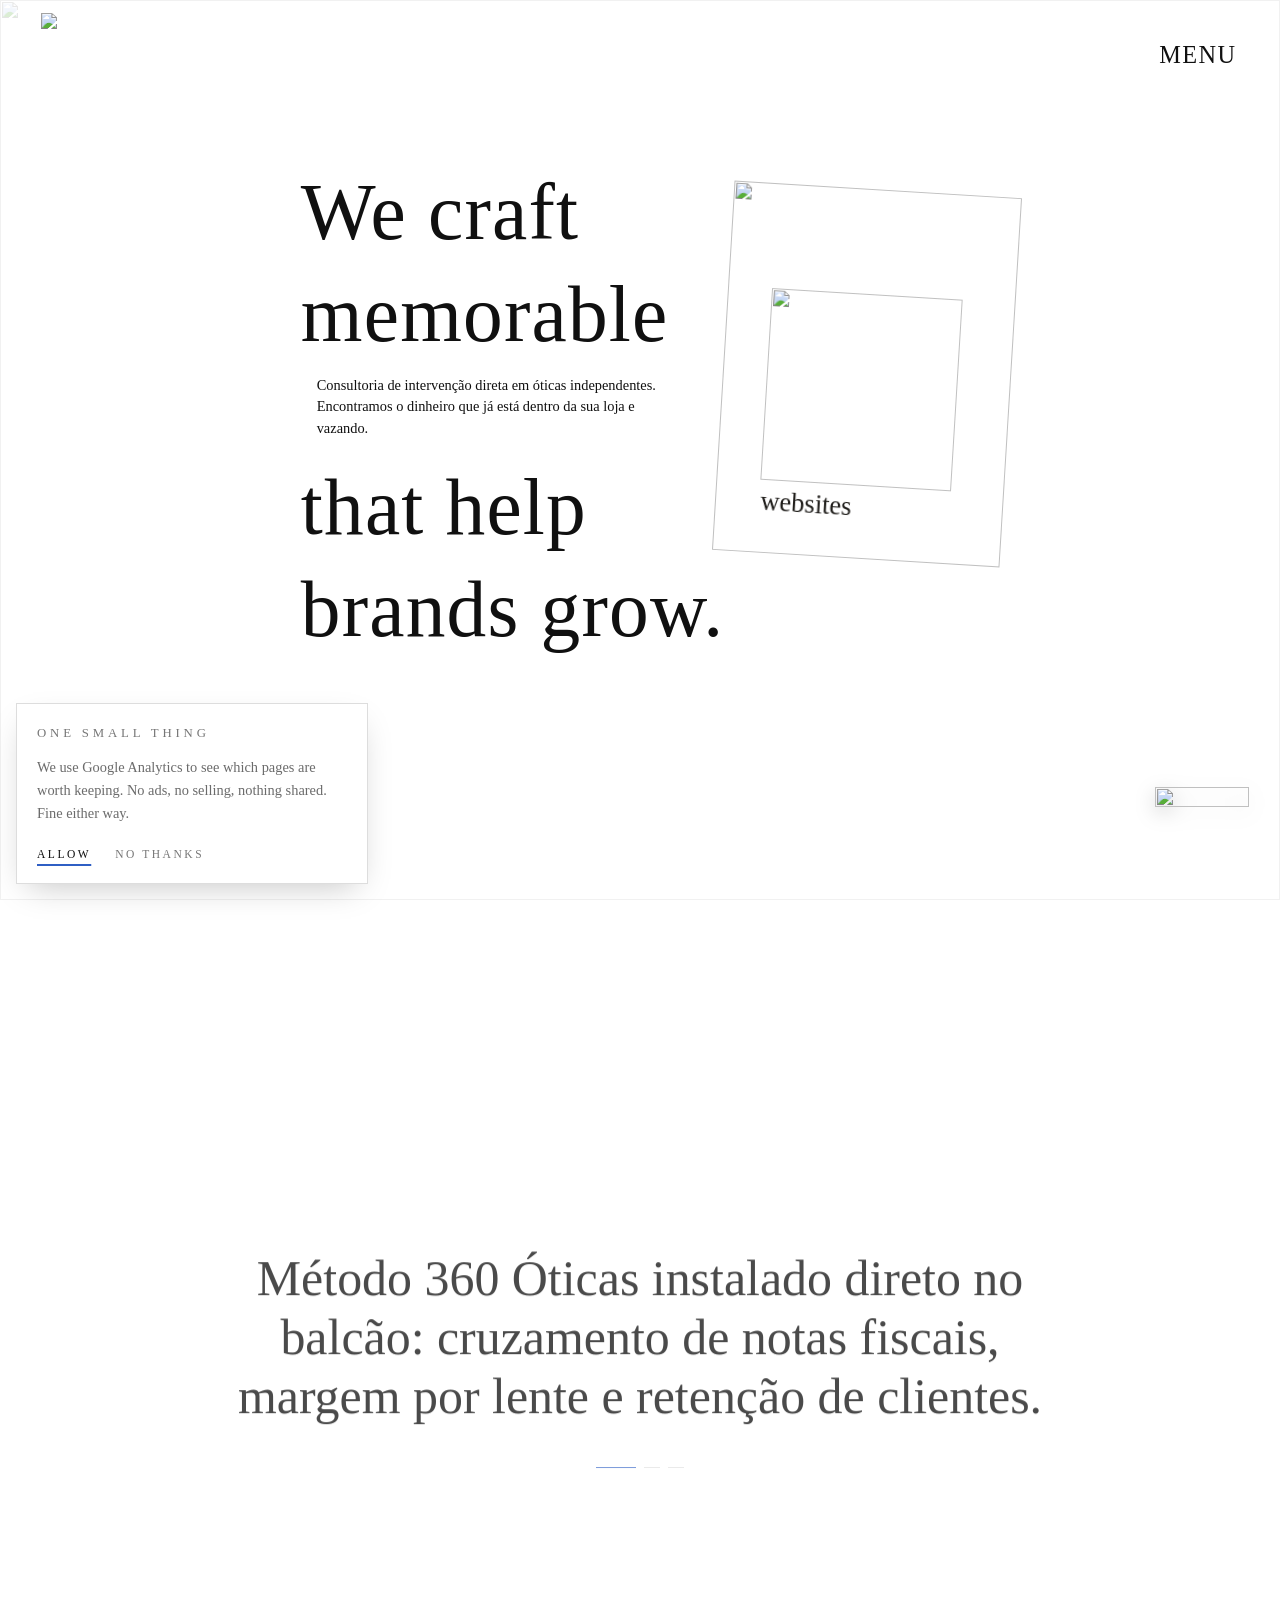
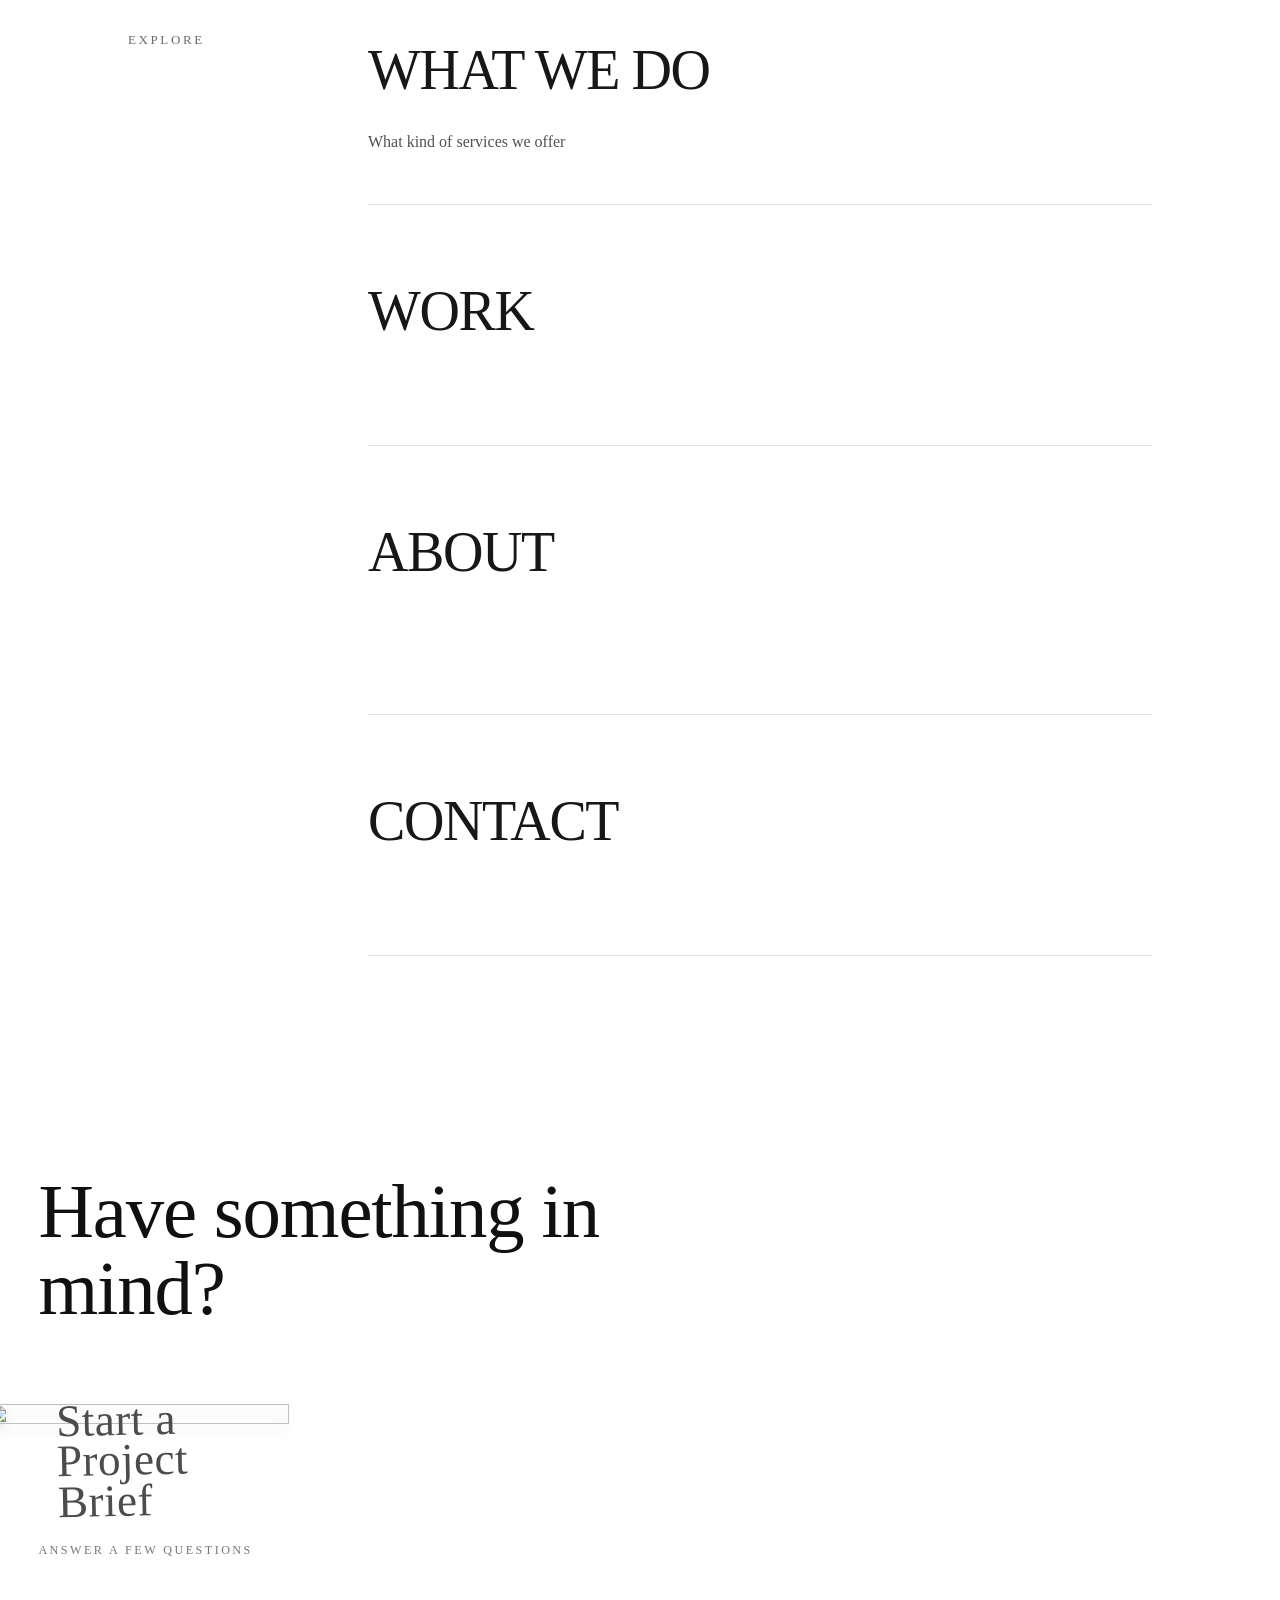
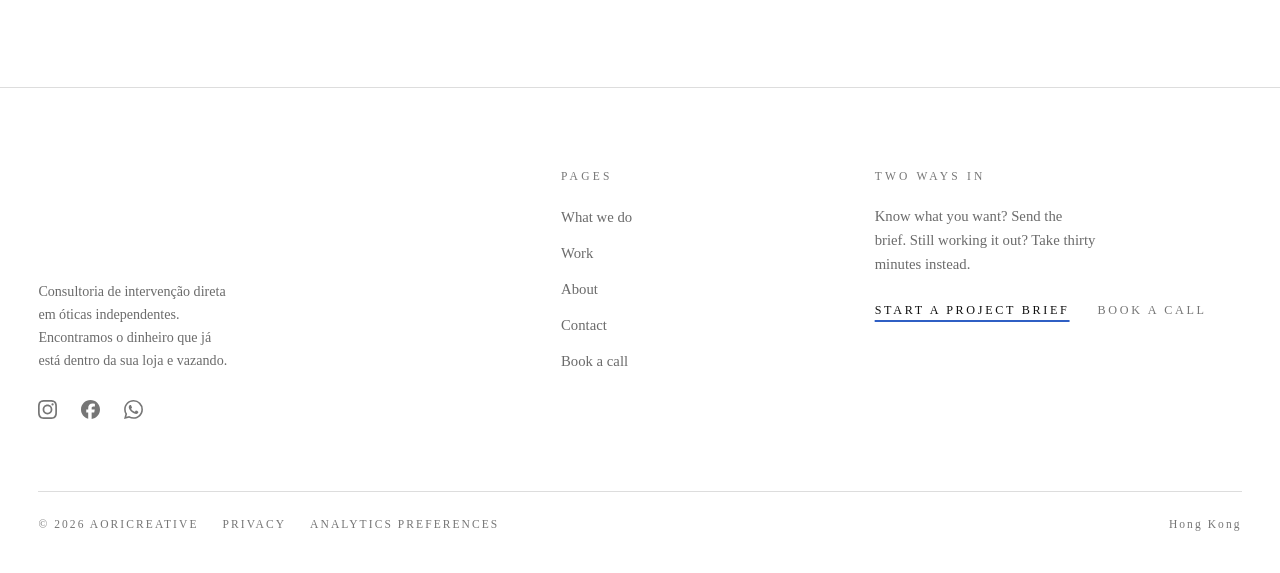
==== index.html @ cbf471bc "feat(front-e): initial commit - landing page e scroll experience aori/elysian" ====
<!DOCTYPE html>

<html class="duducalligraphy_6948d1fc-module__EKyP7q__variable faracohand_d857be9b-module__QysBJa__variable chicle_d29f231a-module__-iPsQG__variable sourceserif_d228679e-module__E4Mvja__variable h-full antialiased lenis leaf-cursor-on light aori-motion-ready" data-consent-open="" lang="en" style="color-scheme: light;"><head><meta charset="utf-8"/><meta content="width=device-width, initial-scale=1" name="viewport"/><link as="font" crossorigin="" href="/_next/static/immutable/media/Chicle_Regular-s.p.2dkng_urtkl77.woff2" rel="preload" type="font/woff2"/><link as="font" crossorigin="" href="/_next/static/immutable/media/DuduCalligraphy-s.p.3hs0-utaz3q2u.woff2" rel="preload" type="font/woff2"/><link as="font" crossorigin="" href="/_next/static/immutable/media/FaracoHand-s.p.1enediboj2baw.woff2" rel="preload" type="font/woff2"/><link as="image" imagesrcset="/_next/image?url=%2Fimages%2Faoricreative.png&amp;w=640&amp;q=75&amp;dpl=dpl_9itUspSN7823jj5ckwwDfrMUM123 1x, /_next/image?url=%2Fimages%2Faoricreative.png&amp;w=1080&amp;q=75&amp;dpl=dpl_9itUspSN7823jj5ckwwDfrMUM123 2x" rel="preload"/><link as="image" imagesizes="100vw" imagesrcset="/_next/image?url=%2Fimages%2Fnotebook%2Fhero-bg-v4.webp&amp;w=640&amp;q=78&amp;dpl=dpl_9itUspSN7823jj5ckwwDfrMUM123 640w, /_next/image?url=%2Fimages%2Fnotebook%2Fhero-bg-v4.webp&amp;w=750&amp;q=78&amp;dpl=dpl_9itUspSN7823jj5ckwwDfrMUM123 750w, /_next/image?url=%2Fimages%2Fnotebook%2Fhero-bg-v4.webp&amp;w=828&amp;q=78&amp;dpl=dpl_9itUspSN7823jj5ckwwDfrMUM123 828w, /_next/image?url=%2Fimages%2Fnotebook%2Fhero-bg-v4.webp&amp;w=1080&amp;q=78&amp;dpl=dpl_9itUspSN7823jj5ckwwDfrMUM123 1080w, /_next/image?url=%2Fimages%2Fnotebook%2Fhero-bg-v4.webp&amp;w=1200&amp;q=78&amp;dpl=dpl_9itUspSN7823jj5ckwwDfrMUM123 1200w, /_next/image?url=%2Fimages%2Fnotebook%2Fhero-bg-v4.webp&amp;w=1920&amp;q=78&amp;dpl=dpl_9itUspSN7823jj5ckwwDfrMUM123 1920w, /_next/image?url=%2Fimages%2Fnotebook%2Fhero-bg-v4.webp&amp;w=2048&amp;q=78&amp;dpl=dpl_9itUspSN7823jj5ckwwDfrMUM123 2048w, /_next/image?url=%2Fimages%2Fnotebook%2Fhero-bg-v4.webp&amp;w=3840&amp;q=78&amp;dpl=dpl_9itUspSN7823jj5ckwwDfrMUM123 3840w" rel="preload"/><link as="image" href="/images/new/cursor.png" rel="preload"/><link data-precedence="next" href="/_next/static/immutable/chunks/05b2e8tllfgw6.css" rel="stylesheet"/><link data-precedence="next" href="/_next/static/immutable/chunks/2zlpkz7lx5tcy.css" rel="stylesheet"/><link as="script" fetchpriority="low" href="/_next/static/immutable/chunks/33yzm9fo66dp0.js" rel="preload"/><script async="" src="/_next/static/immutable/chunks/2r1z_mnlz-_dq.js"></script><script async="" src="/_next/static/immutable/chunks/17_9cbf7mzlfl.js"></script><script async="" src="/_next/static/immutable/chunks/turbopack-0m87i5ccgyguv.js"></script><script async="" crossorigin="" src="/_next/static/immutable/chunks/17bd01yc9-9p1.js"></script><script async="" crossorigin="" src="/_next/static/immutable/chunks/0kjy8ekpigggf.js"></script><script async="" crossorigin="" src="/_next/static/immutable/chunks/0uxjawub8tp5r.js"></script><script async="" crossorigin="" src="/_next/static/immutable/chunks/18fhu37adoweg.js"></script><script async="" crossorigin="" src="/_next/static/immutable/chunks/2bmpj7-7kud6j.js"></script><script async="" crossorigin="" src="/_next/static/immutable/chunks/1u8wwqr84h5-k.js"></script><script async="" crossorigin="" src="/_next/static/immutable/chunks/3ww2rn4j8n41q.js"></script><script async="" crossorigin="" src="/_next/static/immutable/chunks/2ud_14b8b71fx.js"></script><script async="" crossorigin="" src="/_next/static/immutable/chunks/38sy59txlxy26.js"></script><script async="" crossorigin="" src="/_next/static/immutable/chunks/1inwcvlz6etc4.js"></script><script async="" crossorigin="" src="/_next/static/immutable/chunks/42fxb3c888dzv.js"></script><script async="" crossorigin="" src="/_next/static/immutable/chunks/0p2sk7aogbj_7.js"></script><meta content="#ffffff" media="(prefers-color-scheme: light)" name="theme-color"/><meta content="#0b0b0b" media="(prefers-color-scheme: dark)" name="theme-color"/><title>Consultoria de intervenção direta em óticas independentes. Encontramos o dinheiro que já está dentro da sua loja e vazando.</title><meta content="A creative studio in Hong Kong for strategy, design and code, staying on after launch. Websites, apps, AI automation and internal tools, built to last." name="description"/><meta content="aoricreative" name="application-name"/><link href="/site.webmanifest" rel="manifest"/><link href="https://aoricreative.com" rel="canonical"/><link href="https://aoricreative.com" hreflang="en" rel="alternate"/><link href="https://aoricreative.com" hreflang="x-default" rel="alternate"/><meta content="Aori Creative | Websites, apps and the software in between" property="og:title"/><meta content="A creative studio in Hong Kong for strategy, design and code, staying on after launch. Websites, apps, AI automation and internal tools, built to last." property="og:description"/><meta content="https://aoricreative.com" property="og:url"/><meta content="Aori Creative" property="og:site_name"/><meta content="en_HK" property="og:locale"/><meta content="https://aoricreative.com/og" property="og:image"/><meta content="1200" property="og:image:width"/><meta content="630" property="og:image:height"/><meta content="Aori Creative — websites, apps and the software in between" property="og:image:alt"/><meta content="website" property="og:type"/><meta content="summary_large_image" name="twitter:card"/><meta content="Aori Creative | Websites, apps and the software in between" name="twitter:title"/><meta content="A creative studio in Hong Kong for strategy, design and code, staying on after launch. Websites, apps, AI automation and internal tools, built to last." name="twitter:description"/><meta content="https://aoricreative.com/og" name="twitter:image"/><meta content="Aori Creative — websites, apps and the software in between" name="twitter:image:alt"/><meta content="1200" name="twitter:image:width"/><meta content="630" name="twitter:image:height"/><link href="/favicon.ico?favicon.370sm2lpct2jz.ico" rel="icon" sizes="48x48" type="image/x-icon"/><link href="/apple-icon.png?apple-icon.2jez2oaaqy8u-.png" rel="apple-touch-icon" sizes="180x180" type="image/png"/><meta content="" name="next-size-adjust"/><script nomodule="" src="/_next/static/immutable/chunks/0c0hxoamwjsbw.js"></script><script data-disable-auto-track="1" data-event-endpoint="/6e861668f6b13564/event" data-sdkn="@vercel/analytics/next" data-sdkv="2.0.1" data-session-endpoint="/6e861668f6b13564/session" data-view-endpoint="/6e861668f6b13564/view" defer="" src="/6e861668f6b13564/script.js"></script><script src="/_next/static/immutable/chunks/07--cukgorod3.js"></script><script src="/_next/static/immutable/chunks/3o53pv2l8r1s9.js"></script><script src="/_next/static/immutable/chunks/1ksmc7505h04p.js"></script><script src="/_next/static/immutable/chunks/0p89gjusyxbgv.js"></script><script src="/_next/static/immutable/chunks/31vut9vpoh5mi.js"></script><script src="/_next/static/immutable/chunks/2vh66ot4modlz.js"></script><style>@layer properties {
  @supports (((-webkit-hyphens:none)) and (not (margin-trim:inline))) or ((-moz-orient:inline) and (not (color:rgb(from red r g b)))) {
  *, ::before, ::after, ::backdrop { --tw-translate-x: 0; --tw-translate-y: 0; --tw-translate-z: 0; --tw-scale-x: 1; --tw-scale-y: 1; --tw-scale-z: 1; --tw-rotate-x: initial; --tw-rotate-y: initial; --tw-rotate-z: initial; --tw-skew-x: initial; --tw-skew-y: initial; --tw-space-y-reverse: 0; --tw-border-style: solid; --tw-leading: initial; --tw-font-weight: initial; --tw-tracking: initial; --tw-ordinal: initial; --tw-slashed-zero: initial; --tw-numeric-figure: initial; --tw-numeric-spacing: initial; --tw-numeric-fraction: initial; --tw-shadow: 0 0 #0000; --tw-shadow-color: initial; --tw-shadow-alpha: 100%; --tw-inset-shadow: 0 0 #0000; --tw-inset-shadow-color: initial; --tw-inset-shadow-alpha: 100%; --tw-ring-color: initial; --tw-ring-shadow: 0 0 #0000; --tw-inset-ring-color: initial; --tw-inset-ring-shadow: 0 0 #0000; --tw-ring-inset: initial; --tw-ring-offset-width: 0px; --tw-ring-offset-color: #fff; --tw-ring-offset-shadow: 0 0 #0000; --tw-outline-style: solid; --tw-blur: initial; --tw-brightness: initial; --tw-contrast: initial; --tw-grayscale: initial; --tw-hue-rotate: initial; --tw-invert: initial; --tw-opacity: initial; --tw-saturate: initial; --tw-sepia: initial; --tw-drop-shadow: initial; --tw-drop-shadow-color: initial; --tw-drop-shadow-alpha: 100%; --tw-drop-shadow-size: initial; --tw-backdrop-blur: initial; --tw-backdrop-brightness: initial; --tw-backdrop-contrast: initial; --tw-backdrop-grayscale: initial; --tw-backdrop-hue-rotate: initial; --tw-backdrop-invert: initial; --tw-backdrop-opacity: initial; --tw-backdrop-saturate: initial; --tw-backdrop-sepia: initial; --tw-duration: initial; --tw-ease: initial; }
}
}
@layer theme {
  :root, :host { --font-sans: -apple-system, BlinkMacSystemFont, "Segoe UI", Roboto, "Helvetica Neue", "Noto Sans", Arial, sans-serif, "Apple Color Emoji", "Segoe UI Emoji", "Segoe UI Symbol", "Noto Color Emoji"; --font-mono: ui-monospace, SFMono-Regular, Menlo, Monaco, Consolas, "Liberation Mono", "Courier New", monospace; --color-neutral-100: #f5f5f5; --color-neutral-200: #e5e5e5; --color-neutral-300: #d4d4d4; --color-neutral-400: #a1a1a1; --color-neutral-500: #737373; --color-neutral-600: #525252; --color-neutral-900: #171717; --color-black: #000; --color-white: #fff; --spacing: .25rem; --container-md: 28rem; --container-xl: 36rem; --container-6xl: 72rem; --text-xs: .8125rem; --text-xs--line-height: 1.5rem; --text-sm: .875rem; --text-sm--line-height: 1.5rem; --text-base: 1rem; --text-base--line-height: 1.75rem; --text-lg: 1.125rem; --text-lg--line-height: 1.75rem; --text-xl: 1.25rem; --text-xl--line-height: 2rem; --text-3xl: 1.875rem; --text-3xl--line-height: 2.25rem; --text-4xl: 2rem; --text-4xl--line-height: 2.5rem; --text-6xl: 3.75rem; --text-6xl--line-height: 1; --text-8xl: 6rem; --text-8xl--line-height: 1; --font-weight-light: 300; --font-weight-medium: 500; --font-weight-bold: 700; --tracking-tight: -.025em; --tracking-wide: .025em; --tracking-wider: .05em; --tracking-widest: .1em; --leading-tight: 1.25; --leading-snug: 1.375; --leading-relaxed: 1.625; --radius-md: .375rem; --radius-lg: .5rem; --ease-in: cubic-bezier(.4, 0, 1, 1); --ease-out: cubic-bezier(0, 0, .2, 1); --ease-in-out: cubic-bezier(.4, 0, .2, 1); --animate-ping: ping 1s cubic-bezier(0, 0, .2, 1) infinite; --blur-md: 12px; --blur-lg: 16px; --default-transition-duration: .15s; --default-transition-timing-function: cubic-bezier(.4, 0, .2, 1); --default-font-family: var(--font-sans); --default-mono-font-family: var(--font-mono); --animate-cat-stand: cat-stand 2.4s steps(4) infinite; --animate-cat-walk: cat-walk .56s steps(4) infinite; --animate-cat-sleep: cat-sleep 3.2s steps(4) infinite; --animate-cat-run: cat-walk .28s steps(4) infinite; --animate-cat-jump: cat-jump .45s step-end 1 forwards; --animate-cat-hop: cat-hop .45s linear 1; --animate-cat-enter-x: cat-enter-x .45s linear 1; --color-canvas: var(--c-canvas); --color-ink: var(--c-ink); --color-ink-soft: var(--c-ink-soft); --color-ink-faint: var(--c-ink-faint); --color-rule: var(--c-rule); --color-accent: var(--c-accent); --font-dudu: var(--font-duducalligraphy), cursive; --font-faraco: var(--font-faracohand), cursive; --font-note: var(--font-chicle), var(--font-faracohand), cursive; --font-reader: var(--font-source-serif), serif; }
  @supports (color:lab(0% 0 0)) {
  :root, :host { --color-neutral-100: lab(96.52% -.0000298023 .0000119209); --color-neutral-200: lab(90.952% 0 -.0000119209); --color-neutral-300: lab(84.92% 0 -.0000119209); --color-neutral-400: lab(66.128% -.0000298023 .0000119209); --color-neutral-500: lab(48.496% 0 0); --color-neutral-600: lab(34.924% 0 0); --color-neutral-900: lab(7.78201% -.0000149012 0); }
}
}
@layer base {
  *, ::after, ::before, ::backdrop { box-sizing: border-box; border: 0px solid; margin: 0px; padding: 0px; }
  ::file-selector-button { box-sizing: border-box; border: 0px solid; margin: 0px; padding: 0px; }
  html, :host { text-size-adjust: 100%; tab-size: 4; line-height: 1.5; font-family: var(--default-font-family,-apple-system, BlinkMacSystemFont, "Segoe UI", Roboto, "Helvetica Neue", "Noto Sans", Arial, sans-serif, "Apple Color Emoji", "Segoe UI Emoji", "Segoe UI Symbol", "Noto Color Emoji"); font-feature-settings: var(--default-font-feature-settings,normal); font-variation-settings: var(--default-font-variation-settings,normal); -webkit-tap-highlight-color: transparent; }
  hr { height: 0px; color: inherit; border-top-width: 1px; }
  abbr:where([title]) { text-decoration: underline dotted; }
  h1, h2, h3, h4, h5, h6 { font-size: inherit; font-weight: inherit; }
  a { color: inherit; text-decoration: inherit; }
  b, strong { font-weight: bolder; }
  code, kbd, samp, pre { font-family: var(--default-mono-font-family,ui-monospace, SFMono-Regular, Menlo, Monaco, Consolas, "Liberation Mono", "Courier New", monospace); font-feature-settings: var(--default-mono-font-feature-settings,normal); font-variation-settings: var(--default-mono-font-variation-settings,normal); font-size: 1em; }
  small { font-size: 80%; }
  sub, sup { vertical-align: baseline; font-size: 75%; line-height: 0; position: relative; }
  sub { bottom: -0.25em; }
  sup { top: -0.5em; }
  table { text-indent: 0px; border-color: inherit; border-collapse: collapse; }
  progress { vertical-align: baseline; }
  summary { display: list-item; }
  ol, ul, menu { list-style: none; }
  img, svg, video, canvas, audio, iframe, embed, object { vertical-align: middle; display: block; }
  img, video { max-width: 100%; height: auto; }
  button, input, select, optgroup, textarea { font: inherit; letter-spacing: inherit; color: inherit; opacity: 1; background-color: rgba(0, 0, 0, 0); border-radius: 0px; }
  ::file-selector-button { font: inherit; letter-spacing: inherit; color: inherit; opacity: 1; background-color: rgba(0, 0, 0, 0); border-radius: 0px; }
  :where(select:is([multiple], [size])) optgroup { font-weight: bolder; }
  :where(select:is([multiple], [size])) optgroup option { padding-inline-start: 20px; }
  ::file-selector-button { margin-inline-end: 4px; }
  ::placeholder { opacity: 1; }
  @supports (not ((-webkit-appearance:-apple-pay-button))) or (contain-intrinsic-size:1px) {
  ::placeholder { color: currentcolor; }
  @supports (color:color-mix(in lab, red, red)) {
  ::placeholder { color: color-mix(currentcolor, transparent); }
}
}
  textarea { resize: vertical; }
  ::-webkit-search-decoration { appearance: none; }
  ::-webkit-date-and-time-value { min-height: 1lh; text-align: inherit; }
  ::-webkit-datetime-edit { display: inline-flex; }
  ::-webkit-datetime-edit-fields-wrapper { padding: 0px; }
  ::-webkit-datetime-edit { padding-block: 0px; }
  ::-webkit-datetime-edit-year-field { padding-block: 0px; }
  ::-webkit-datetime-edit-month-field { padding-block: 0px; }
  ::-webkit-datetime-edit-day-field { padding-block: 0px; }
  ::-webkit-datetime-edit-hour-field { padding-block: 0px; }
  ::-webkit-datetime-edit-minute-field { padding-block: 0px; }
  ::-webkit-datetime-edit-second-field { padding-block: 0px; }
  ::-webkit-datetime-edit-millisecond-field { padding-block: 0px; }
  ::-webkit-datetime-edit-meridiem-field { padding-block: 0px; }
  ::-webkit-calendar-picker-indicator { line-height: 1; }
  button, input:where([type="button"], [type="reset"], [type="submit"]) { appearance: button; }
  ::file-selector-button { appearance: button; }
  ::-webkit-inner-spin-button { height: auto; }
  ::-webkit-outer-spin-button { height: auto; }
  [hidden]:where(:not([hidden="until-found"])) { display: none !important; }
}
@layer components {
  .leaf-cursor-on, .leaf-cursor-on :not(input):not(textarea):not([contenteditable="true"]) { cursor: none !important; }
  .no-select, .no-select * { user-select: none; }
  :where(a, button, summary, label, [role="button"], [tabindex]:not([tabindex="-1"]), input, select, textarea):focus-visible { outline: 2px solid var(--color-accent,currentColor); outline-offset: 2px; border-radius: 1px; }
  @keyframes boil-cycle { 
  0%, 33.32% { filter: var(--boil-0); }
  33.33%, 66.65% { filter: var(--boil-1); }
  66.66%, 100% { filter: var(--boil-2); }
}
  .boil { animation: boil-cycle var(--boil-dur,.36s) infinite; will-change: filter; }
  @media (max-width: 639px) {
  .boil { animation-duration: var(--boil-dur-sm,var(--boil-dur,.36s)); }
}
  .dolly-freeze .boil { animation-play-state: paused; }
  @media (prefers-reduced-motion: reduce) {
  .boil { filter: var(--boil-0); animation: auto ease 0s 1 normal none running none; }
}
  @keyframes vinyl-spin { 
  0% { transform: rotate(0deg); }
  100% { transform: rotate(360deg); }
}
  @media (prefers-reduced-motion: reduce) {
  .vinyl-spin { animation: auto ease 0s 1 normal none running none !important; }
}
  .film-scene, .case-closing { --can-top: calc(var(--nb-header-pad-y,1rem) + var(--nb-logo-w,10rem) + .4rem); --win: min(clamp(170px, min(48vh, 40vw), 700px), calc((100vh - var(--can-top) - 3vh) / 1.2917 * 24 / 35)); --band: calc(var(--win) * 5.5 / 24); --pitch: calc(var(--win) * 4.75 / 24); --film-h: calc(var(--win) * 35 / 24); --can-w: calc(var(--film-h) * .8333); --can-h: calc(var(--film-h) * 1.2917); --can-x: max(1rem, 3.2vw); --film-mid: calc(var(--can-top) + var(--film-h) * .7045); --col-x: calc(var(--can-x) + var(--can-w) + var(--pitch) * 1.6); --film: #0c0a08; }
  .film-scene { --intro-w: min(36rem, 40vw); --intro-gap: max(2rem, 4vw); --intro-shift: calc(var(--intro-w) + var(--intro-gap)); background: var(--color-canvas); width: 100%; height: 100vh; position: relative; overflow: hidden; }
  .dark .film-scene { --film: #1a1713; }
  .film-clip { left: calc(var(--can-x) + var(--intro-shift) + var(--can-w) - var(--film-h) * .023); right: calc(var(--intro-shift) * -1); padding-top: calc(var(--film-mid) - var(--film-h) / 2); align-items: flex-start; display: flex; position: absolute; top: 0px; bottom: 0px; overflow: hidden; }
  .film-track { height: var(--film-h); will-change: transform; flex: 0 0 auto; align-items: center; display: flex; }
  .film-run { flex: 0 0 auto; align-items: center; display: flex; }
  .film-intro { z-index: 4; left: var(--can-x); width: var(--intro-w); top: calc(var(--film-mid) - var(--film-h) / 2); height: var(--film-h); flex-direction: column; justify-content: safe center; display: flex; position: absolute; }
  .film-can { left: calc(var(--can-x) + var(--intro-shift)); top: var(--can-top); z-index: 3; width: var(--can-w); height: var(--can-h); position: absolute; }
  .film-can > .film-can-body { background: url("/images/props/film-can-body.webp") 50% center / 100% 100% no-repeat; position: absolute; inset: 0px; }
  .dark .film-can > .film-can-body { filter: drop-shadow(rgba(236, 226, 204, 0.9) 0px 0px 0.6px) drop-shadow(rgba(236, 226, 204, 0.35) 0px 0px 1.4px); }
  .film-can > .film-can-plate { z-index: 4; writing-mode: vertical-rl; color: rgb(23, 18, 10); pointer-events: none; flex-direction: column; justify-content: center; align-items: flex-start; gap: 0.5em; display: flex; position: absolute; inset: 22% 17% 15% 15%; }
  .film-can-plate .stock, .film-can-plate .meta { font-family: var(--font-mono,ui-monospace), monospace; font-size: calc(var(--can-h) * .0145); letter-spacing: 0.16em; text-transform: uppercase; margin-top: 10px; line-height: 1.55; }
  .film-can-plate .stock { border-left: 1px solid rgba(23, 18, 10, 0.35); padding-left: 0.6em; }
  .film-can-plate .name { font-family: var(--font-reader,serif); font-size: calc(var(--can-h) * .058); letter-spacing: -0.005em; overflow-wrap: anywhere; margin-left: 10px; font-weight: 600; line-height: 1.04; }
  .film-can-plate .meta { opacity: 0.78; }
  .film-mouth { left: 0px; top: calc(var(--film-mid) - var(--film-h) / 2); height: var(--film-h); width: calc(var(--pitch) * 1.3); z-index: 2; pointer-events: none; background: linear-gradient(90deg, rgba(0, 0, 0, 0.46), rgba(0, 0, 0, 0)); position: absolute; }
  .film-cell { flex-direction: column; flex: 0 0 auto; display: flex; }
  .film-window { width: calc(var(--pitch) * var(--n,9)); padding-block: var(--band); padding-inline: calc(var(--pitch) * .5); background: url("/textures/film-base.webp") 0px 0px / auto 100% repeat-x; position: relative; }
  .film-window::after, .film-lead::after, .film-tail::after { content: ""; z-index: 1; pointer-events: none; background: url("/textures/film-band.webp") 0px 0px / auto 100% repeat-x; position: absolute; inset: 0px; }
  .film-edge { z-index: 2; left: calc(var(--pitch) * .6); right: calc(var(--pitch) * .6); height: calc(var(--band) * .26); font-family: var(--font-mono,ui-monospace), monospace; font-size: calc(var(--win) * .024); letter-spacing: 0.2em; text-transform: uppercase; white-space: nowrap; color: rgba(255, 184, 92, 0.72); pointer-events: none; user-select: none; justify-content: space-between; align-items: center; display: flex; position: absolute; }
  .film-edge-top { top: calc(var(--band) * .74); }
  .film-edge-bottom { bottom: calc(var(--band) * .74); }
  .film-gate { height: var(--win); background: var(--film); position: relative; overflow: hidden; }
  .film-gate::after { content: ""; pointer-events: none; background: url("data:image/svg+xml,%3Csvg xmlns='http://www.w3.org/2000/svg' viewBox='0 0 100 100' preserveAspectRatio='none'%3E%3Cpath d='M-2 0.9C22 1.8 58 0.2 101.5 1.3M99.2 -1.5C98.6 30 99.7 66 98.9 101.5M102 99.1C70 98.3 36 99.8 -1.5 98.8M0.8 101C1.6 68 0.3 34 1.1 -2' fill='none' stroke='%23120e0b' stroke-width='2.4' stroke-linecap='round' vector-effect='non-scaling-stroke'/%3E%3C/svg%3E") 50% center / 100% 100% no-repeat; position: absolute; inset: 0px; }
  .film-ripple-canvas { opacity: 0; pointer-events: none; width: 100%; height: 100%; transition: opacity 0.35s; position: absolute; inset: 0px; }
  .film-gate[data-rippling] .film-ripple-canvas { opacity: 1; transition-duration: 0.12s; }
  .film-blank { background: linear-gradient(118deg, rgba(255, 255, 255, 0.05) 0%, rgba(0, 0, 0, 0) 26%, rgba(0, 0, 0, 0) 74%, rgba(255, 255, 255, 0.03) 100%), rgb(13, 11, 9); }
  .film-lead { width: calc(var(--pitch) * 3); height: var(--film-h); background: url("/textures/film-base.webp") 0px 0px / auto 100% repeat-x; flex: 0 0 auto; justify-content: center; align-items: center; display: flex; position: relative; }
  .film-stock { font-family: var(--font-mono,ui-monospace), monospace; letter-spacing: 0.3em; text-transform: uppercase; color: rgba(255, 214, 122, 0.82); white-space: nowrap; font-size: 0.58rem; }
  .film-tail { width: calc(var(--pitch) * 4); height: var(--film-h); clip-path: polygon(0px 0px, 96% 0px, 99% 12%, 95% 25%, 98.5% 37%, 94% 50%, 97.5% 62%, 93.5% 74%, 97% 86%, 94.5% 96%, 96% 100%, 0px 100%); background: url("/textures/film-base.webp") 0px 0px / auto 100% repeat-x; flex: 0 0 auto; position: relative; }
  .case-outro { margin-inline: calc(var(--col-x) - var(--can-x) - var(--can-w) + var(--film-h) * .023) 0; width: calc(100vw - var(--col-x) - max(1rem, 3.2vw)); opacity: 0; flex: 0 0 auto; align-self: center; transition: opacity 0.85s, transform 0.85s cubic-bezier(0.22, 1, 0.36, 1); transform: translate(3.5rem); }
  .case-outro[data-in] { opacity: 1; transform: none; }
  .case-next { border-top: 1px solid var(--color-rule); margin-top: max(7rem, 16vh); padding-top: max(3rem, 6vh); }
  .case-closing { background: var(--color-canvas); padding: max(8rem, 24vh) calc(clamp(4.75rem, 7.4vw, 8.75rem) + max(1.5rem, 4vw)) max(5rem, 12vh) var(--col-x); position: relative; }
  @media (max-width: 639px) {
  .case-outro { display: none; }
  .case-closing { padding-inline: 1.25rem; padding-top: max(2rem, 5vh); }
}
  @media (max-width: 639px) and (prefers-reduced-motion: no-preference) {
  .film-scene, .case-closing { --win: calc((100vw - var(--can-x) * 2) / 1.2917 * 24 / 35); }
  .film-scene { --m-shift: calc(100vh - var(--can-top)); }
  .film-intro { left: var(--can-x); right: var(--can-x); width: auto; top: var(--can-top); height: auto; display: block; }
  .film-can { left: var(--can-x); top: calc(var(--can-top) + var(--m-shift)); width: var(--can-h); height: var(--can-w); }
  .film-can > .film-can-body { width: var(--can-w); height: var(--can-h); transform-origin: 0px 0px; transform: translateX(var(--can-h)) rotate(90deg); inset: 0px auto auto 0px; }
  .film-can > .film-can-plate { writing-mode: horizontal-tb; inset: 15% 22% 17% 15%; }
  .film-clip { left: calc(var(--can-x) + var(--film-h) * .0872); width: var(--film-h); right: auto; top: calc(var(--can-top) + var(--m-shift) + var(--can-w) - var(--film-h) * .023); bottom: calc(var(--m-shift) * -1); flex-direction: column; align-items: stretch; padding-top: 0px; }
  .film-track, .film-run { flex-direction: column; align-items: stretch; }
  .film-track { width: var(--film-h); height: auto; }
  .film-mouth { width: 100%; height: calc(var(--pitch) * 1.3); background: linear-gradient(rgba(0, 0, 0, 0.46), rgba(0, 0, 0, 0)); top: 0px; left: 0px; }
  .film-window { width: var(--film-h); height: calc(var(--pitch) * 4); padding-block: calc(var(--pitch) * .5); padding-inline: var(--band); background: url("/textures/film-base-v.webp") 0px 0px / 100% auto repeat-y; }
  .film-window::after, .film-lead::after, .film-tail::after { background: url("/textures/film-band-v.webp") 0px 0px / 100% auto repeat-y; }
  .film-gate { width: 100%; height: 100%; }
  .film-edge { writing-mode: vertical-rl; top: calc(var(--pitch) * .6); bottom: calc(var(--pitch) * .6); width: calc(var(--band) * .26); height: auto; font-size: max(6px, calc(var(--win) * .03)); left: auto; right: auto; }
  .film-edge-top { left: calc(var(--band) * .74); }
  .film-edge-bottom { right: calc(var(--band) * .74); }
  .film-lead { width: var(--film-h); height: calc(var(--pitch) * 3); background: url("/textures/film-base-v.webp") 0px 0px / 100% auto repeat-y; }
  .film-tail { width: var(--film-h); height: calc(var(--pitch) * 4); clip-path: polygon(0px 0px, 100% 0px, 100% 96%, 88% 99%, 75% 95%, 63% 98.5%, 50% 94%, 38% 97.5%, 26% 93.5%, 14% 97%, 4% 94.5%, 0px 96%); background: url("/textures/film-base-v.webp") 0px 0px / 100% auto repeat-y; }
}
  @media (prefers-reduced-motion: reduce) {
  .film-scene { height: auto; padding-block: calc(var(--can-top) + 1rem) 4rem; padding-inline: var(--can-x); flex-wrap: wrap; align-items: center; display: flex; overflow: visible; }
  .film-intro { width: 100%; max-width: 44rem; height: auto; margin-bottom: 3rem; position: relative; inset: auto; }
  .case-outro { width: min(80vw, 44rem); margin-inline: 3rem 0px; }
  .film-can { flex: 0 0 auto; position: relative; top: 0px; left: 0px; }
  .film-clip { overscroll-behavior-x: contain; flex: 1 1 auto; min-width: 0px; padding-top: 0px; padding-bottom: 2rem; position: relative; inset: auto; overflow: auto hidden; }
  .film-mouth, .film-ripple-canvas { display: none; }
  .film-track { will-change: auto; height: auto; }
  .case-outro { opacity: 1; transition: none; transform: none; }
}
  .nb-hero { --nb-hl: clamp(2.2rem, 11vw, 3.6rem); --nb-pw: min(66vw, 21rem); isolation: isolate; background: var(--color-canvas); width: 100%; min-height: 100svh; padding: 7.5rem 6vw 9rem; position: relative; overflow: hidden; }
  @media (min-width: 768px) {
  .nb-hero { --nb-hl: clamp(3rem, min(8.4vw, 10vh), 5.6rem); --nb-pw: 35vw; padding: 0px; }
}
  @media (min-width: 1024px) {
  .nb-hero { --nb-hl: clamp(2.6rem, min(6.2vw, 11.5vh), 9rem); --nb-left: 23.5vw; --nb-pw: clamp(15rem, 22.5vw, 29rem); --nb-pol-x: 56.5vw; --nb-pol-y: 21vh; }
}
  .nb-hero-bg { z-index: -1; object-fit: cover; object-position: left top; opacity: 0.21; }
  .dark .nb-hero-bg { filter: invert() hue-rotate(180deg); }
  .nb-hero-grid { grid-template-columns: minmax(0px, 1fr); display: grid; position: relative; }
  @media (min-width: 768px) {
  .nb-hero-grid { max-width: 62vw; padding: 19vh 0px 0px 8vw; }
}
  @media (min-width: 1024px) {
  .nb-hero-grid { padding: 18vh 0 0 var(--nb-left); max-width: none; }
}
  .nb-hl { font-size: var(--nb-hl); letter-spacing: 0.015em; color: var(--color-ink); line-height: 1.28; display: block; }
  @media (min-width: 1024px) {
  .nb-hl { white-space: nowrap; }
}
  .nb-body { max-width: 34ch; margin: calc(var(--nb-hl) * .12) 0 calc(var(--nb-hl) * .22); padding-left: calc(var(--nb-hl) * .2); color: var(--color-ink); grid-row: 3; font-size: clamp(0.8rem, 3.6vw, 0.95rem); line-height: 1.5; }
  @media (min-width: 768px) {
  .nb-body { font-size: clamp(0.86rem, 1.65vw, 1.05rem); }
}
  @media (min-width: 1024px) {
  .nb-body { max-width: 29vw; font-size: clamp(0.9rem, min(1.04vw, 1.8vh), 1.25rem); }
}
  .nb-hl-1 { grid-row: 1; }
  .nb-hl-2 { grid-row: 2; }
  .nb-hl-3 { grid-row: 4; }
  .nb-hl-4 { grid-row: 5; }
  @media (max-width: 767px) {
  .nb-hero { flex-direction: column; display: flex; }
  .nb-hero-grid { display: contents; }
  .nb-hl-1 { order: 1; }
  .nb-hl-2 { order: 2; }
  .nb-hl-3 { order: 4; }
  .nb-hl-4 { order: 5; }
  .nb-body { margin: calc(var(--nb-hl) * .5) 0 0; order: 6; }
  .nb-hero[style*="--hold"] .nb-hl, .nb-hero[style*="--hold"] .nb-body { translate: var(--hold-x) var(--hold-y); }
  .nb-hero[style*="--hold"] .nb-body { filter: blur(var(--hold-blur)); }
}
  .nb-hero .nb-hero-polaroid { order: 3; margin: 1rem auto 0px; }
  @media (min-width: 768px) {
  .nb-hero .nb-hero-polaroid { margin: 0px; position: absolute; top: 26vh; right: 6vw; }
}
  @media (min-width: 1024px) {
  .nb-hero .nb-hero-polaroid { left: var(--nb-pol-x); right: auto; top: var(--nb-pol-y); }
}
  .nb-polaroid { width: var(--nb-pw); aspect-ratio: 950 / 1220; isolation: isolate; position: relative; rotate: 3.5deg; container-type: inline-size; }
  .nb-polaroid-layer { pointer-events: none; width: 100%; height: 100%; position: absolute; inset: 0px; }
  .nb-polaroid-photo { width: 66.526%; height: 51.803%; position: absolute; top: 28.443%; left: 15.158%; overflow: hidden; }
  .nb-polaroid-shade { mix-blend-mode: multiply; }
  .nb-polaroid-sheen { mix-blend-mode: screen; opacity: var(--nb-sheen,1); }
  .nb-polaroid-caption { width: 65.16%; font-family: var(--font-dudu); color: rgb(31, 29, 26); pointer-events: none; font-size: 9.2cqi; line-height: 1; position: absolute; top: 86.11%; left: 15.79%; translate: 0px -50%; }
  .nb-polaroid-hold { cursor: pointer; -webkit-tap-highlight-color: transparent; user-select: none; touch-action: manipulation; background: 0px 0px; border: 0px; border-radius: 2px; width: 78.9%; height: 75.2%; padding: 0px; position: absolute; top: 22.1%; left: 10.5%; }
  .nb-polaroid-hold:focus-visible { outline-offset: 4px; outline: solid 2px; }
  .nb-polaroid[style*="--hold-x"] { translate: var(--hold-x) var(--hold-y); rotate: calc(3.5deg + var(--hold-r)); }
  .nb-polaroid[style*="--hold-blur"] .nb-polaroid-photo { filter: blur(var(--hold-blur)); }
  .nb-hero[style*="--hold"] > .nb-hero-grid { translate: var(--hold-x) var(--hold-y); filter: blur(var(--hold-blur)); }
  .nb-hero[style*="--hold"] > .nb-hero-bg { translate: var(--hold-x) var(--hold-y); }
  .nb-hold-flash { z-index: 290; opacity: 0; pointer-events: none; background: rgb(255, 248, 236); position: fixed; inset: 0px; }
  .nb-polaroid[data-nudge] { animation: 0.55s cubic-bezier(0.34, 1.56, 0.64, 1) 0s 1 normal none running nb-nudge; }
  @keyframes nb-nudge { 
  0%, 100% { rotate: 3.5deg; }
  25% { rotate: 0.5deg; }
  55% { rotate: 5.8deg; }
  80% { rotate: 2.6deg; }
}
  @media (prefers-reduced-motion: reduce) {
  .nb-polaroid[data-nudge] { animation: auto ease 0s 1 normal none running none; }
}
  .quote-note { --note-w: clamp(15rem, 24vw, 23rem); width: var(--note-w); cursor: pointer; text-align: left; max-width: 100%; padding: 0px; transition: translate 0.35s cubic-bezier(0.34, 1.56, 0.64, 1), opacity 0.3s; display: block; position: relative; container-type: inline-size; }
  .quote-note--bleed { margin-left: calc(-1.25rem - var(--note-w) * .04); max-width: calc(100% + 1.25rem); }
  @media (min-width: 640px) {
  .quote-note--bleed { margin-left: calc(-3vw - var(--note-w) * .04); max-width: calc(100% + 3vw); }
}
  .nb-note .quote-note { --note-w: 100%; }
  .quote-note:hover { translate: 0.35rem; }
  .quote-note:disabled { cursor: default; opacity: 0; }
  .quote-note-paper { filter: drop-shadow(rgba(0, 0, 0, 0.22) -6px 5px 7px); width: 100%; height: auto; display: block; }
  .dark .quote-note-paper { filter: drop-shadow(rgba(0, 0, 0, 0.6) -6px 5px 9px); }
  .quote-note-label { font-family: var(--font-note); letter-spacing: 0.01em; color: rgb(76, 76, 76); pointer-events: none; align-items: center; font-size: 15cqi; font-weight: 400; line-height: 0.9; display: flex; position: absolute; inset: 8% 7% 12% 23%; rotate: -1.2deg; }
  .projector-transition { z-index: 200; position: fixed; inset: 0px; }
  .projector-beam { width: 100%; height: 100%; position: absolute; inset: 0px; }
  .projector-rig { opacity: 0; transform-origin: 50% 99%; will-change: transform, opacity; position: absolute; }
  .projector-body, .projector-reel { filter: drop-shadow(rgba(236, 226, 204, 0.85) 0px 0px 0.6px) drop-shadow(rgba(236, 226, 204, 0.3) 0px 0px 1.6px); position: absolute; }
  .projector-body { width: 100%; height: 100%; inset: 0px; }
  .projector-reel { aspect-ratio: 1 / 1; will-change: transform; height: auto; }
  .projector-glow { aspect-ratio: 1 / 1; mix-blend-mode: screen; opacity: 0; pointer-events: none; background: radial-gradient(circle, rgba(255, 251, 238, 0.95) 0%, rgba(255, 238, 196, 0.55) 20%, rgba(255, 222, 160, 0) 62%); border-radius: 50%; width: 34%; position: absolute; translate: -50% -50%; }
  .projector-white { opacity: 0; background: rgb(251, 247, 236); position: absolute; inset: 0px; }
  .nb-walkman { z-index: 45; cursor: pointer; border-radius: 14px; width: clamp(4.75rem, 7.4vw, 8.75rem); padding: 0px; transition: scale 0.25s cubic-bezier(0.34, 1.56, 0.64, 1), opacity 0.3s; position: fixed; bottom: max(0.75rem, 2vh); right: max(0.75rem, 2.4vw); }
  .nb-walkman:hover { scale: 1.06; }
  @media (max-width: 639px) {
  html[data-consent-open] .nb-walkman { opacity: 0; pointer-events: none; }
}
  .nb-walkman:active { scale: 0.94; }
  .nb-walkman-img { pointer-events: none; filter: drop-shadow(rgba(0, 0, 0, 0.18) 0px 6px 10px); width: 100%; height: auto; display: block; }
  .nb-walkman[data-playing] .nb-walkman-img { animation: 0.92s ease-in-out 0s infinite normal none running nb-bob; }
  @keyframes nb-bob { 
  0%, 100% { translate: 0px; rotate: none; }
  50% { translate: 0px -3%; rotate: -2.5deg; }
}
  .nb-walkman-notes { pointer-events: none; position: absolute; top: 6%; left: 34%; }
  .nb-walkman-notes span { opacity: 0; color: var(--color-ink); font-size: clamp(0.95rem, 1.5vw, 1.5rem); line-height: 1; position: absolute; }
  .nb-walkman[data-playing] .nb-walkman-notes span { animation: 2.4s ease-out 0s infinite normal none running nb-note; }
  .nb-walkman[data-playing] .nb-walkman-notes span:nth-child(2) { animation-delay: 0.8s; left: 0.9em; }
  .nb-walkman[data-playing] .nb-walkman-notes span:nth-child(3) { animation-delay: 1.6s; left: -0.7em; }
  @keyframes nb-note { 
  0% { opacity: 0; translate: 0px; rotate: none; }
  15% { opacity: 0.8; }
  100% { opacity: 0; translate: -0.4em -2.8em; rotate: -20deg; }
}
  :root { --nb-logo-w: clamp(4.5rem, min(11.9vw, 21.38vh), 13rem); --nb-header-pad-y: max(.6rem, 1.4vh); }
  .nb-header { z-index: 50; padding: var(--nb-header-pad-y) max(1rem, 3.2vw); pointer-events: none; justify-content: space-between; align-items: flex-start; transition: background-color 0.4s, -webkit-backdrop-filter 0.4s, backdrop-filter 0.4s; display: flex; position: fixed; inset: 0px 0px auto; }
  .nb-header > * { pointer-events: auto; }
  .below-logo { padding-top: max(8rem, calc(var(--nb-header-pad-y) + var(--nb-logo-w) + 2rem)); }
  @media (min-width: 640px) {
  .below-logo { padding-top: max(10rem, calc(var(--nb-header-pad-y) + var(--nb-logo-w) + 2.75rem)); }
}
  .nb-header[data-scrolled] { background: var(--color-canvas); }
  @supports (color:color-mix(in lab, red, red)) {
  .nb-header[data-scrolled] { background: color-mix(in srgb, var(--color-canvas) 55%, transparent); }
}
  .nb-header[data-scrolled] { backdrop-filter: blur(10px); }
  html[data-header-clear] .nb-header[data-scrolled] { backdrop-filter: none; background: 0px 0px; }
  .nb-logo { width: var(--nb-logo-w); display: block; }
  .nb-menu-trigger { font-family: var(--font-dudu); letter-spacing: 0.06em; text-transform: uppercase; color: var(--color-ink); cursor: pointer; margin-top: max(1.1rem, 2.6vh); padding: 0.3em 0.1em; font-size: clamp(1.3rem, 1.9vw, 2.1rem); line-height: 1; transition: opacity 0.3s; }
  .nb-menu-trigger:hover { opacity: 0.6; }
  .nb-scrim { z-index: 55; background: var(--color-canvas); position: fixed; inset: 0px; }
  @supports (color:color-mix(in lab, red, red)) {
  .nb-scrim { background: color-mix(in srgb, var(--color-canvas) 58%, transparent); }
}
  .nb-scrim { opacity: 0; visibility: hidden; transition: opacity 0.5s, visibility linear 0.5s; }
  .nb-scrim[data-open] { opacity: 1; visibility: visible; transition: opacity 0.5s, visibility; }
  .nb-panel { --paper: #f6f3ec; --rule-c: #608cbe4d; --margin-c: #d6585880; --rule: 2.4rem; --nb-panel-w: 100vw; z-index: 60; width: var(--nb-panel-w); color: var(--color-ink); background-color: var(--paper); background-image: linear-gradient(90deg, transparent calc(14% - 1px), var(--margin-c) calc(14% - 1px) 14%, transparent 14%), linear-gradient(90deg, transparent calc(78% - 1px), var(--margin-c) calc(78% - 1px) 78%, transparent 78%), repeating-linear-gradient(to bottom, transparent 0 calc(var(--rule) - 1px), var(--rule-c) calc(var(--rule) - 1px) var(--rule)); visibility: hidden; flex-direction: column; transition: transform 0.7s cubic-bezier(0.16, 1, 0.3, 1), visibility linear 0.7s; display: flex; position: fixed; top: 0px; bottom: 0px; right: 0px; overflow: visible; transform: translate(100%); box-shadow: rgba(0, 0, 0, 0.28) -18px 0px 40px -18px; container-type: inline-size; }
  @media (min-width: 768px) {
  .nb-panel { --nb-panel-w: 52vw; }
}
  @media (min-width: 1024px) {
  .nb-panel { --nb-panel-w: clamp(20rem, 25vw, 28rem); }
}
  .nb-panel::before { content: ""; z-index: 0; opacity: 0.18; mix-blend-mode: multiply; pointer-events: none; background: url("/images/notebook/menu-bg-v4.webp") 0px 0px / cover no-repeat; position: absolute; inset: 0px; }
  .nb-panel[data-open] { visibility: visible; transition: transform 0.7s cubic-bezier(0.16, 1, 0.3, 1), visibility; transform: none; }
  .dark .nb-panel { --paper: #1c1b19; --rule-c: #96afd229; --margin-c: #d2646452; }
  .dark .nb-panel::before { mix-blend-mode: screen; filter: invert(); opacity: 0.08; }
  .nb-panel > * { z-index: 1; position: relative; }
  .nb-panel-tools { justify-content: space-between; align-items: center; padding: max(1rem, 2.6vh) max(1rem, 5cqi); display: flex; }
  .nb-panel-theme { color: var(--color-ink-soft); cursor: pointer; border-radius: 999px; place-items: center; padding: 0.6rem; transition: color 0.3s, background-color 0.3s; display: grid; }
  .nb-panel-theme:hover { color: var(--color-accent); background: var(--color-ink); }
  @supports (color:color-mix(in lab, red, red)) {
  .nb-panel-theme:hover { background: color-mix(in srgb, var(--color-ink) 6%, transparent); }
}
  .nb-disc { cursor: pointer; filter: drop-shadow(rgba(0, 0, 0, 0.2) 0px 2px 3px); border-radius: 999px; width: clamp(2.4rem, 13cqi, 3.2rem); transition: rotate 0.6s cubic-bezier(0.16, 1, 0.3, 1); }
  .nb-disc:hover { rotate: 90deg; }
  .nb-disc svg { width: 100%; height: auto; display: block; }
  .nb-panel-nav { flex: 1 1 0%; justify-content: center; align-items: center; min-height: 0px; display: flex; }
  .nb-panel-nav ul { flex-direction: column; align-items: center; gap: clamp(0.6rem, 2.4vh, 1.6rem); display: flex; }
  .nb-panel-nav li { opacity: 0; transition: opacity 0.45s, translate 0.6s cubic-bezier(0.16, 1, 0.3, 1); translate: 0px 0.6em; }
  .nb-panel[data-open] .nb-panel-nav li { opacity: 1; transition-delay: calc(var(--i) * 55ms + .18s); translate: 0px; }
  .nb-panel-link { --nb-link-hover: var(--color-accent); font-family: var(--font-dudu); color: var(--color-ink); transform-origin: 50% center; padding: 0.1em 0.15em; font-size: clamp(1.9rem, min(12.5cqi, 5.8vh), 3.3rem); line-height: 1.15; transition: color 0.2s; display: inline-block; position: relative; }
  .nb-panel-link:hover, .nb-panel-link:focus-visible { animation: 1.15s ease-in-out 0s infinite normal none running nb-heartbeat; }
  .nb-panel-link:hover, .nb-panel-link:focus-visible, .nb-panel-link[aria-current="page"]:hover { color: var(--nb-link-hover); }
  @keyframes nb-heartbeat { 
  0%, 100% { scale: 1; }
  14% { scale: 1.09; }
  28% { scale: 1; }
  42% { scale: 1.055; }
  70% { scale: 1; }
}
  .nb-panel-link[aria-current="page"] { color: var(--color-accent); }
  .nb-panel-scraps { --sc: min(1cqi, .42vh); height: calc(80 * var(--sc)); pointer-events: none; flex: 0 0 auto; position: relative; }
  .nb-note { z-index: 1; pointer-events: auto; left: calc(-3.3 * var(--sc)); width: calc(82 * var(--sc)); position: absolute; top: 0px; container-type: inline-size; }
  .nb-note-text { font-family: var(--font-dudu); color: rgb(42, 42, 42); flex-direction: column; font-size: 3.9cqi; line-height: 1; display: flex; position: absolute; top: 8.653cqi; left: 22%; right: 6%; rotate: -0.6deg; }
  .nb-note-text > span { white-space: nowrap; align-items: flex-end; height: 4.837cqi; padding-bottom: 0.45cqi; display: flex; }
  .nb-memo { left: calc(-2 * var(--sc)); top: calc(18 * var(--sc)); width: calc(56 * var(--sc)); opacity: 0; transition: opacity 0.4s, translate 0.7s cubic-bezier(0.34, 1.56, 0.64, 1); position: absolute; translate: 0px 1.4rem; rotate: -3deg; container-type: inline-size; }
  @media (min-width: 1024px) {
  .nb-memo { left: calc(-16 * var(--sc)); }
}
  .nb-panel[data-open] .nb-memo { opacity: 1; transition-delay: 0.45s; translate: 0px; }
  .nb-memo-list { font-family: var(--font-faraco); color: rgb(17, 17, 17); flex-direction: column; justify-content: center; gap: 1.6cqi; margin: 0px; padding: 0px; font-size: 8cqi; font-weight: 700; line-height: 1.1; list-style: none; display: flex; position: absolute; inset: 35% 14% 26% 28%; rotate: -2deg; }
  .nb-memo-list li { white-space: nowrap; align-items: center; gap: 0.35em; display: flex; }
  .nb-memo-list li[data-done] { color: rgb(85, 85, 85); }
  .nb-memo-box { border: 0.1em solid rgb(17, 17, 17); border-radius: 0.1em; flex: 0 0 auto; width: 0.72em; height: 0.72em; position: relative; rotate: -4deg; }
  .nb-memo-box svg { fill: none; stroke: rgb(76, 76, 76); stroke-width: 3.4px; stroke-linecap: round; stroke-linejoin: round; width: 1.05em; height: 1.05em; position: absolute; bottom: 0px; left: -0.05em; overflow: visible; }
  @media (prefers-reduced-motion: reduce) {
  .nb-panel, .nb-panel[data-open], .nb-scrim, .nb-scrim[data-open], .nb-panel-nav li, .nb-memo { transition-duration: 0s !important; transition-delay: 0s !important; }
  .nb-panel-link:hover, .nb-panel-link:focus-visible, .nb-walkman[data-playing] .nb-walkman-img, .nb-walkman[data-playing] .nb-walkman-notes span { animation: auto ease 0s 1 normal none running none; }
}
  .ab2 { color: var(--color-ink); font-family: var(--font-dudu); --ab2-paper: #fbfaf5; --ab2-ink: #26262c; --ab2-kraft: #d9b77c; position: relative; overflow-x: clip; }
  .ab2-paper { z-index: -1; opacity: 0.21; pointer-events: none; background: url("/images/notebook/hero-bg-v4.webp") 0px 0px / cover no-repeat; position: fixed; inset: 0px; }
  .dark .ab2-paper { filter: invert() hue-rotate(180deg); }
  .ab2-eyebrow { letter-spacing: 0.22em; text-transform: uppercase; color: var(--color-ink-faint); font-size: 0.62rem; }
  .ab2-hand-title { font-family: var(--font-dudu); color: var(--color-ink); font-size: clamp(2rem, 3.4vw, 3.6rem); line-height: 1.05; }
  .ab2-tape { z-index: 3; clip-path: polygon(3% 0px, 97% 4%, 100% 30%, 97% 55%, 100% 80%, 96% 100%, 4% 96%, 0px 70%, 3% 45%, 0px 20%); background: rgba(236, 226, 196, 0.78); width: 7.5rem; height: 1.9rem; position: absolute; box-shadow: rgba(0, 0, 0, 0.08) 0px 1px 2px; }
  .ab2-tape--tl { top: -0.8rem; left: -1.6rem; rotate: -32deg; }
  .ab2-tape--tr { top: -0.8rem; right: -1.6rem; rotate: 30deg; }
  .ab2-tape--br { bottom: -0.7rem; right: -1.4rem; rotate: -28deg; }
  .ab2-intro { padding-inline: max(1.25rem, 6vw); grid-template-columns: minmax(0px, 1fr); gap: 3.5rem; padding-bottom: max(6rem, 14vh); display: grid; position: relative; }
  @media (min-width: 900px) {
  .ab2-intro { grid-template-columns: minmax(0px, 5fr) minmax(0px, 6fr); align-items: center; column-gap: 5vw; }
}
  .ab2-title { margin-top: 1.2rem; font-size: clamp(3rem, 7vw, 7.5rem); line-height: 0.95; }
  .ab2-lede { max-width: 48ch; color: var(--color-ink-soft); margin-top: 2rem; font-size: clamp(1.05rem, 1.5vw, 1.45rem); line-height: 1.55; }
  .ab2-photo { background: var(--ab2-paper); justify-self: center; width: min(100%, 38rem); margin: 0px; padding: 0.9rem 0.9rem 3rem; position: relative; rotate: 2.2deg; box-shadow: rgba(0, 0, 0, 0.35) 0px 18px 40px -18px, rgba(0, 0, 0, 0.08) 0px 2px 6px; }
  .ab2-photo-inner { aspect-ratio: 4 / 3; filter: grayscale() contrast(1.08) sepia(0.12) brightness(1.03); position: relative; overflow: hidden; }
  .ab2-photo-cap { color: var(--ab2-ink); font-size: clamp(1rem, 1.3vw, 1.3rem); position: absolute; bottom: 0.7rem; left: 1.2rem; rotate: -1deg; }
  .ab2-quote { width: min(20rem, 80%); color: var(--ab2-ink); background: rgb(246, 223, 124); justify-self: end; margin-top: -2rem; padding: 1.6rem 1.4rem 1.2rem; font-size: clamp(0.95rem, 1.15vw, 1.1rem); line-height: 1.45; position: relative; rotate: -3deg; box-shadow: rgba(0, 0, 0, 0.4) 0px 14px 26px -14px; }
  @media (min-width: 900px) {
  .ab2-quote { margin-top: 0px; position: absolute; bottom: max(1rem, 3vh); right: max(1rem, 2vw); }
}
  .ab2-quote-by { opacity: 0.7; margin-top: 0.8rem; font-size: 0.8em; }
  .ab2-pin { background: radial-gradient(circle at 35% 35%, rgb(255, 138, 122), rgb(201, 47, 34) 60%, rgb(140, 28, 20)); border-radius: 50%; width: 1rem; height: 1rem; position: absolute; top: -0.45rem; left: 50%; translate: -50%; box-shadow: rgba(0, 0, 0, 0.3) 0px 3px 4px; }
  .ab2-founder { padding: max(4rem, 8vh) max(1rem, 3vw) max(8rem, 16vh); }
  .ab2-founder .ab2-hand-title { margin-left: max(0rem, 8vw); }
  .ab2-folder { width: min(78rem, 94vw); color: var(--ab2-ink); margin: 2rem auto 0px; position: relative; container-type: inline-size; }
  .ab2-folder-img { width: 100%; height: auto; display: block; }
  .ab2-folder-img--left, .ab2-sheet-photo-m { display: none; }
  @media (max-width: 759px) {
  .ab2-folder-img { display: none; }
  .ab2-folder-img--left { width: 112%; max-width: none; margin-left: -4%; display: block; }
  .ab2-sheet-photo-m { float: left; background: rgb(255, 255, 255); width: 7.5rem; margin: 0.2rem 1rem 0.6rem 0px; padding: 0.35rem; display: block; position: relative; rotate: -2deg; box-shadow: rgba(0, 0, 0, 0.35) 0px 6px 12px -6px; }
  .ab2-sheet-photo-m img { width: 100%; height: auto; display: block; }
  .ab2-sheet-clip { border: 2px solid rgb(139, 143, 150); border-radius: 0.5rem; width: 0.8rem; height: 2.4rem; position: absolute; top: -0.8rem; left: 1rem; rotate: 6deg; }
  .ab2-sheet-clip::after { content: ""; border-width: medium 2px 2px; border-style: none solid solid; border-color: currentcolor rgb(139, 143, 150) rgb(139, 143, 150); border-image: none; border-radius: 0px 0px 0.35rem 0.35rem; position: absolute; inset: 0.3rem 0.15rem 0.45rem; }
  .ab2-sheet-top { overflow: hidden; }
  .ab2-sheet-summary { clear: both; }
}
  .ab2-sheet { width: 40.7%; height: 88.1%; font-family: var(--font-dudu); position: absolute; top: 5.95%; left: 50.5%; }
  .ab2-sheet-top { position: absolute; top: 9.5%; left: 45%; right: 5%; }
  .ab2-sheet-brand { font-family: var(--font-reader), serif; border-bottom: .18cqi solid var(--ab2-ink); font-size: 2.15cqi; font-weight: 700; line-height: 1.2; display: inline-block; }
  .ab2-sheet-fields { gap: 0.75cqi; margin: 1.3cqi 0px 0px; display: grid; }
  .ab2-sheet-fields div { grid-template-columns: 5.4cqi 1fr; align-items: end; column-gap: 0.8cqi; display: grid; }
  .ab2-sheet-fields dt { font-family: var(--font-reader), serif; font-size: 0.95cqi; font-weight: 700; }
  .ab2-sheet-fields dd { border-bottom: 0.08cqi solid rgba(38, 38, 44, 0.45); margin: 0px; padding: 0px 0.3cqi 0.15cqi; font-size: 1.2cqi; line-height: 1.25; }
  .ab2-sheet-summary { position: absolute; top: 38%; left: 7.5%; right: 6.5%; }
  .ab2-sheet-summary h4 { font-family: var(--font-reader), serif; font-size: 1.45cqi; font-weight: 700; }
  .ab2-sheet-summary p { margin-top: 0.6cqi; font-size: 1.22cqi; line-height: 1.5; }
  @media (max-width: 759px) {
  .ab2-sheet { background: var(--ab2-paper); width: auto; height: auto; margin: 1.5rem 0.25rem 0px; padding: 1.4rem 1.2rem 1.6rem; position: relative; inset: auto; rotate: 0.8deg; box-shadow: rgba(0, 0, 0, 0.35) 0px 12px 26px -14px; }
  .ab2-sheet-top, .ab2-sheet-summary { position: static; }
  .ab2-sheet-brand { border-bottom-width: 2px; font-size: 1.5rem; }
  .ab2-sheet-fields { gap: 0.6rem; margin-top: 1rem; }
  .ab2-sheet-fields div { grid-template-columns: 5rem 1fr; column-gap: 0.6rem; }
  .ab2-sheet-fields dt { font-size: 0.8rem; }
  .ab2-sheet-fields dd { border-bottom-width: 1px; font-size: 1.05rem; }
  .ab2-sheet-summary { margin-top: 1.6rem; }
  .ab2-sheet-summary h4 { font-size: 1.1rem; }
  .ab2-sheet-summary p { margin-top: 0.6rem; font-size: 1.02rem; }
}
  .ab2-kept { font-family: var(--font-dudu); color: var(--color-ink); justify-self: start; margin-bottom: calc(-0.599999 * max(6rem, 14vh)); margin-left: max(0rem, 4vw); font-size: clamp(1.7rem, 2.8vw, 3rem); line-height: 1.15; position: relative; rotate: -3deg; }
  .ab2-chapters { gap: max(6rem, 14vh); padding: 0px max(1.25rem, 6vw) max(10rem, 22vh); display: grid; position: relative; }
  .ab2-trail { pointer-events: none; width: 100%; height: 100%; position: absolute; inset: 0px; overflow: visible; }
  .ab2-trail path { fill: none; stroke: var(--color-ink); stroke-width: 2.4px; stroke-linecap: round; stroke-dasharray: 12, 12; opacity: 0.55; }
  .ab2-chapter { grid-template-columns: minmax(0px, 1fr); align-items: center; gap: 2rem; display: grid; position: relative; }
  @media (min-width: 900px) {
  .ab2-chapter { grid-template-columns: minmax(0px, 1fr) minmax(0px, 1fr); column-gap: 4vw; width: 100%; max-width: 66rem; margin-inline: auto; }
  .ab2-chapter--right .ab2-card { order: 2; }
  .ab2-chapter:nth-child(3) { translate: 4vw; }
  .ab2-chapter:nth-child(4) { translate: -3vw; }
}
  .ab2-card { z-index: 1; background: var(--ab2-paper); justify-self: center; width: min(100%, 26rem); padding: 0.9rem; position: relative; rotate: -2deg; box-shadow: rgba(0, 0, 0, 0.35) 0px 18px 36px -18px, rgba(0, 0, 0, 0.06) 0px 2px 5px; }
  .ab2-chapter--right .ab2-card { rotate: 2.4deg; }
  .ab2-card-img { width: 100%; height: auto; display: block; }
  .ab2-chapter-text { z-index: 1; background: var(--color-canvas); max-width: 36ch; padding: 1.2rem 1.3rem; position: relative; }
  @supports (color:color-mix(in lab, red, red)) {
  .ab2-chapter-text { background: color-mix(in srgb, var(--color-canvas) 82%, transparent); }
}
  .ab2-chapter-text { color: var(--color-ink-soft); border-radius: 4px; margin-top: 0px; font-size: clamp(1rem, 1.2vw, 1.2rem); line-height: 1.6; }
  .ab2-plane { transform-origin: 47.5% 60%; width: 4.5rem; translate: -47.5% -60%; rotate: calc(var(--plane-rot,90deg) + 34.4deg); opacity: 0; transition: opacity 0.5s; position: absolute; top: 100%; left: 50%; }
  .ab2-plane[data-in] { opacity: 1; }
  .ab2-plane path { fill: var(--color-canvas); stroke: var(--color-ink); stroke-width: 2.2px; stroke-linejoin: round; }
  .err-screen { --err-ghost: #3d3d3d; --color-canvas: var(--c-canvas); --color-ink: var(--c-ink); --color-ink-soft: var(--c-ink-soft); --color-ink-faint: var(--c-ink-faint); --color-accent: var(--c-accent); background: var(--c-canvas); min-height: 100svh; color: var(--c-ink); place-items: center; padding: 16px; display: grid; position: relative; overflow: hidden; }
  .err-screen--overlay { z-index: 100; position: fixed; inset: 0px; }
  .err-center { text-align: center; flex-direction: column; align-items: center; margin-top: -6vh; transition: opacity 0.7s, filter 0.7s, transform 1.4s cubic-bezier(0.55, 0, 0.7, 0.2); display: flex; }
  .err-butterfly { width: clamp(120px, 16vw, 190px); height: auto; overflow: visible; }
  .err-butterfly-drift { transform-box: fill-box; transform-origin: 50% center; animation: 4.8s ease-in-out 0s infinite normal none running err-drift; }
  @keyframes err-drift { 
  0%, 100% { transform: translate(0px) rotate(-10deg); }
  30% { transform: translate(2px, -5px) rotate(-6deg); }
  65% { transform: translate(-2px, 3px) rotate(-13deg); }
}
  .err-title { letter-spacing: 0.01em; margin-top: clamp(20px, 3vh, 32px); font-size: clamp(1.35rem, 2.4vw, 2rem); line-height: 1.3; }
  .err-message { text-wrap: balance; max-width: 44ch; margin-top: 14px; font-size: clamp(0.95rem, 1.1vw, 1.08rem); line-height: 1.55; }
  .err-home { letter-spacing: 0.2em; text-transform: uppercase; color: var(--c-ink-soft); border-bottom: 1px solid; margin-top: 18px; font-size: 0.72rem; transition: color 0.3s; }
  .err-home:hover, .err-home:focus-visible { color: var(--c-ink); }
  .err-hole { color: var(--c-ink); cursor: pointer; position: absolute; bottom: clamp(16px, 6vh, 80px); right: clamp(8px, 5vw, 88px); }
  .err-hole:focus-visible { outline: 2px solid var(--c-accent); outline-offset: 6px; }
  .err-hole-art { width: clamp(170px, 17.8vw, 248px); height: auto; display: block; overflow: visible; }
  .err-hole-label { letter-spacing: 0.02em; }
  .err-hole-arrow { transition: transform 0.35s, opacity 0.4s; }
  .err-hole:hover .err-hole-arrow, .err-hole:focus-visible .err-hole-arrow { transform: translate(3px, 3px); }
  .err-hole-ember { transform-box: fill-box; transform-origin: 50% center; }
  .err-hole:hover .err-hole-ember, .err-hole:focus-visible .err-hole-ember, .err-screen[data-burning] .err-hole-ember { animation: 0.7s ease-in-out 0s infinite normal none running err-ember; }
  @keyframes err-ember { 
  0%, 100% { transform: scale(1) rotate(0deg); }
  50% { transform: scale(1.3) rotate(12deg); }
}
  .err-screen[data-burning] .err-center { opacity: 0; filter: blur(6px); transform: scale(0.94); }
  .err-screen[data-burning] .err-hole-label, .err-screen[data-burning] .err-hole-arrow { opacity: 0; transition: opacity 0.5s; }
  @media (prefers-reduced-motion: reduce) {
  .err-butterfly-drift { animation: auto ease 0s 1 normal none running none; transform: rotate(-10deg); }
}
  .intro { --open: 0; --p: 0; --ready: 0; --glow: 0; --wash: 0; --settle: 0; --intro-haze: #8a5a2b; --intro-ink: #1d1e24; --intro-gold: #e0a444; z-index: 9990; pointer-events: auto; user-select: none; background: rgb(11, 11, 11); display: none; position: fixed; inset: 0px; overflow: hidden; }
  html.intro-on .intro { display: block; }
  html.intro-on body { overflow: hidden; }
  .intro-stage { transform-origin: 0px 0px; will-change: transform; opacity: var(--open); position: absolute; top: 0px; left: 0px; }
  .intro-stage > img { max-width: none; position: absolute; top: 0px; left: 0px; }
  html.intro-on .intro--fonts .intro-page { visibility: visible; }
  html.intro-on .intro--gltext .intro-page { visibility: hidden; }
  .intro-photo { opacity: calc(clamp(0, (var(--p) - .3) / .6, 1)); }
  .intro-glow { opacity: var(--glow); }
  .intro-page { transform-origin: 0px 0px; visibility: hidden; mix-blend-mode: multiply; opacity: calc(1 - var(--textout,0)); clip-path: inset(0 calc(-40px * var(--strip-k,1))); position: absolute; top: 0px; left: 0px; }
  .intro-page svg { display: block; overflow: visible; }
  .intro-haze text { fill: var(--intro-haze); fill-opacity: calc(.55 * (1 - var(--glow))); }
  .intro-ink text { fill: var(--intro-gold); }
  @supports (color:color-mix(in lab, red, red)) {
  .intro-ink text { fill: color-mix(in srgb, var(--intro-gold) calc(var(--glow) * 70%), var(--intro-ink)); }
}
  .intro-halo text { fill: var(--intro-gold); }
  .intro-halo { opacity: calc(var(--glow) * .8); }
  .intro-bloom { mix-blend-mode: screen; opacity: clamp(0, (var(--glow) - .15) / .85, 1); pointer-events: none; position: absolute; inset: 0px; }
  .intro:not(.intro--entering) .intro-bloom { display: none; }
  .intro-dust { pointer-events: none; width: 100%; height: 100%; position: absolute; inset: 0px; }
  .intro-vignette { pointer-events: none; opacity: calc(1 - var(--wash)); background: radial-gradient(80% 75%, rgba(0, 0, 0, 0) 60%, rgba(40, 30, 20, 0.35) 100%); position: absolute; inset: 0px; }
  .intro-progress { text-align: center; color: rgb(74, 70, 66); width: min(30rem, 80vw); opacity: var(--open); transition: opacity 0.4s; position: absolute; bottom: max(2.2rem, 5vh); left: 50%; transform: translate(-50%); }
  .intro--entering .intro-progress, .intro--entering .intro-hint-arrow { opacity: 0; }
  .intro-progress svg { width: 100%; height: 1.5rem; display: block; overflow: visible; }
  .intro-progress path { stroke-width: 2px; stroke-linecap: round; vector-effect: non-scaling-stroke; }
  .intro-progress-track { stroke: rgba(40, 30, 20, 0.14); }
  .intro-progress-bar { stroke: rgb(29, 30, 36); stroke-dasharray: 1, 1; stroke-dashoffset: 1px; }
  .intro-progress p { letter-spacing: 0.06em; margin-top: 0.5rem; font-size: 0.95rem; }
  .intro-pct { text-align: right; font-variant-numeric: tabular-nums; min-width: 2ch; display: inline-block; }
  .intro-wash { pointer-events: none; opacity: var(--wash); background: radial-gradient(circle, rgb(255, 250, 240) 0%, rgb(255, 243, 220) 60%, rgb(255, 231, 191) 100%); position: absolute; inset: 0px; }
  .intro-settle { pointer-events: none; background: var(--color-canvas); opacity: var(--settle); position: absolute; inset: 0px; }
  .intro-logo { cursor: pointer; -webkit-tap-highlight-color: transparent; background: 0px 0px; border: 0px; border-radius: 50%; position: absolute; }
  .intro-logo:disabled { pointer-events: none; }
  .intro-logo:focus-visible { outline: 3px solid var(--color-accent); outline-offset: 6px; }
  .intro-hint-arrow { color: var(--intro-ink); opacity: max(.001, var(--ready)); will-change: opacity; pointer-events: none; transition: opacity 0.3s; position: absolute; overflow: visible; }
  .intro-hint { fill: currentcolor; stroke: none; }
  .intro-hint-arrow path { stroke: currentcolor; stroke-linecap: round; stroke-linejoin: round; stroke-dasharray: 1, 1; stroke-dashoffset: 1px; }
  .intro--ready:not(.intro--entering) .intro-hint-body { animation: 7s ease-in-out 0s infinite normal none running intro-draw-body; }
  .intro--ready:not(.intro--entering) .intro-hint-head { animation: 7s ease-in-out 0s infinite normal none running intro-draw-head; }
  @keyframes intro-draw-body { 
  0% { stroke-dashoffset: 1px; opacity: 1; }
  14% { stroke-dashoffset: 0; }
  88% { stroke-dashoffset: 0; opacity: 1; }
  96%, 100% { stroke-dashoffset: 0; opacity: 0; }
}
  @keyframes intro-draw-head { 
  0%, 14% { stroke-dashoffset: 1px; opacity: 1; }
  19% { stroke-dashoffset: 0; }
  88% { stroke-dashoffset: 0; opacity: 1; }
  96%, 100% { stroke-dashoffset: 0; opacity: 0; }
}
  .consent { transition: opacity 0.6s cubic-bezier(0.16, 1, 0.3, 1), translate 0.6s cubic-bezier(0.16, 1, 0.3, 1); }
  @starting-style {
  .consent { opacity: 0; translate: 0px 16px; }
}
  .consent[data-closing] { opacity: 0; pointer-events: none; translate: 0px 16px; }
  @media (prefers-reduced-motion: reduce) {
  .consent { transition: none; }
}
  .intro-dolly { display: none; position: absolute; top: 0px; left: 0px; }
  .intro--dolly .intro-dolly { display: block; }
  .intro--dolly .intro-stage > img { visibility: hidden; }
}
@layer utilities {
  .pointer-events-none { pointer-events: none; }
  .invisible { visibility: hidden; }
  .visible { visibility: visible; }
  .sr-only { clip-path: inset(50%); white-space: nowrap; border-width: 0px; width: 1px; height: 1px; margin: -1px; padding: 0px; position: absolute; overflow: hidden; }
  .absolute { position: absolute; }
  .fixed { position: fixed; }
  .relative { position: relative; }
  .static { position: static; }
  .sticky { position: sticky; }
  .-inset-12 { inset: calc(var(--spacing) * -12); }
  .inset-0 { inset: 0px; }
  .inset-x-0 { inset-inline: 0px; }
  .-inset-y-3 { inset-block: calc(var(--spacing) * -3); }
  .inset-y-0 { inset-block: 0px; }
  .top-0 { top: 0px; }
  .top-1\/2 { top: 50%; }
  .top-3 { top: calc(var(--spacing) * 3); }
  .top-10 { top: calc(var(--spacing) * 10); }
  .top-\[-5\%\] { top: -5%; }
  .top-\[12\%\] { top: 12%; }
  .top-\[26\%\] { top: 26%; }
  .top-\[43\%\] { top: 43%; }
  .top-full { top: 100%; }
  .-right-0, .right-0 { right: 0px; }
  .right-4 { right: calc(var(--spacing) * 4); }
  .right-\[10\%\] { right: 10%; }
  .-bottom-0\.5 { bottom: calc(var(--spacing) * -.5); }
  .-bottom-\[0\.18em\] { bottom: -0.18em; }
  .bottom-0 { bottom: 0px; }
  .bottom-4 { bottom: calc(var(--spacing) * 4); }
  .bottom-\[4\%\] { bottom: 4%; }
  .bottom-\[7\%\] { bottom: 7%; }
  .left-0 { left: 0px; }
  .left-1\/2 { left: 50%; }
  .left-4 { left: calc(var(--spacing) * 4); }
  .left-6 { left: calc(var(--spacing) * 6); }
  .left-\[12\%\] { left: 12%; }
  .left-\[52\.5\%\] { left: 52.5%; }
  .left-\[61\%\] { left: 61%; }
  .isolate { isolation: isolate; }
  .z-10 { z-index: 10; }
  .z-20 { z-index: 20; }
  .z-40 { z-index: 40; }
  .z-50 { z-index: 50; }
  .z-\[2\] { z-index: 2; }
  .z-\[4\] { z-index: 4; }
  .z-\[60\] { z-index: 60; }
  .z-\[300\] { z-index: 300; }
  .z-\[9999\] { z-index: 9999; }
  .container { width: 100%; }
  @media (min-width: 40rem) {
  .container { max-width: 40rem; }
}
  @media (min-width: 48rem) {
  .container { max-width: 48rem; }
}
  @media (min-width: 64rem) {
  .container { max-width: 64rem; }
}
  @media (min-width: 80rem) {
  .container { max-width: 80rem; }
}
  @media (min-width: 96rem) {
  .container { max-width: 96rem; }
}
  .-mx-2 { margin-inline: calc(var(--spacing) * -2); }
  .mx-auto { margin-inline: auto; }
  .-mt-2 { margin-top: calc(var(--spacing) * -2); }
  .-mt-\[9px\] { margin-top: -9px; }
  .mt-1 { margin-top: var(--spacing); }
  .mt-1\.5 { margin-top: calc(var(--spacing) * 1.5); }
  .mt-2 { margin-top: calc(var(--spacing) * 2); }
  .mt-3 { margin-top: calc(var(--spacing) * 3); }
  .mt-4 { margin-top: calc(var(--spacing) * 4); }
  .mt-5 { margin-top: calc(var(--spacing) * 5); }
  .mt-6 { margin-top: calc(var(--spacing) * 6); }
  .mt-8 { margin-top: calc(var(--spacing) * 8); }
  .mt-10 { margin-top: calc(var(--spacing) * 10); }
  .mt-12 { margin-top: calc(var(--spacing) * 12); }
  .mt-14 { margin-top: calc(var(--spacing) * 14); }
  .mt-16 { margin-top: calc(var(--spacing) * 16); }
  .mt-\[0\.5em\] { margin-top: 0.5em; }
  .mt-\[16vw\] { margin-top: 16vw; }
  .mt-\[18vw\] { margin-top: 18vw; }
  .mb-10 { margin-bottom: calc(var(--spacing) * 10); }
  .mb-16 { margin-bottom: calc(var(--spacing) * 16); }
  .-ml-2 { margin-left: calc(var(--spacing) * -2); }
  .ml-2 { margin-left: calc(var(--spacing) * 2); }
  .ml-\[0\.35em\] { margin-left: 0.35em; }
  .ml-auto { margin-left: auto; }
  .block { display: block; }
  .contents { display: contents; }
  .flex { display: flex; }
  .grid { display: grid; }
  .hidden { display: none; }
  .inline { display: inline; }
  .inline-block { display: inline-block; }
  .inline-flex { display: inline-flex; }
  .table { display: table; }
  .aspect-\[2\/1\] { aspect-ratio: 2 / 1; }
  .aspect-\[4\/3\] { aspect-ratio: 4 / 3; }
  .aspect-\[4\/5\] { aspect-ratio: 4 / 5; }
  .aspect-\[9\/16\] { aspect-ratio: 9 / 16; }
  .aspect-\[10\/9\] { aspect-ratio: 10 / 9; }
  .aspect-square { aspect-ratio: 1 / 1; }
  .size-6 { width: calc(var(--spacing) * 6); height: calc(var(--spacing) * 6); }
  .size-\[5px\] { width: 5px; height: 5px; }
  .size-\[7px\] { width: 7px; height: 7px; }
  .size-\[10px\] { width: 10px; height: 10px; }
  .size-\[18px\] { width: 18px; height: 18px; }
  .size-full { width: 100%; height: 100%; }
  .h-\(--cat-cell\) { height: var(--cat-cell); }
  .h-0 { height: 0px; }
  .h-1\/5 { height: 20%; }
  .h-14 { height: calc(var(--spacing) * 14); }
  .h-20 { height: calc(var(--spacing) * 20); }
  .h-\[5px\] { height: 5px; }
  .h-\[8vw\] { height: 8vw; }
  .h-\[19\%\] { height: 19%; }
  .h-\[19px\] { height: 19px; }
  .h-\[38vh\] { height: 38vh; }
  .h-\[48vh\] { height: 48vh; }
  .h-\[52\%\] { height: 52%; }
  .h-\[72\%\] { height: 72%; }
  .h-\[96px\] { height: 96px; }
  .h-\[100svh\] { height: 100svh; }
  .h-\[420svh\] { height: 420svh; }
  .h-\[clamp\(4\.5rem\,15vw\,25rem\)\] { height: clamp(4.5rem, 15vw, 25rem); }
  .h-auto { height: auto; }
  .h-fit { height: fit-content; }
  .h-full { height: 100%; }
  .h-px { height: 1px; }
  .h-screen { height: 100vh; }
  .min-h-\[10vh\] { min-height: 10vh; }
  .min-h-\[36rem\] { min-height: 36rem; }
  .min-h-\[60svh\] { min-height: 60svh; }
  .min-h-\[100svh\] { min-height: 100svh; }
  .min-h-full { min-height: 100%; }
  .min-h-screen { min-height: 100vh; }
  .w-\(--cat-cell\) { width: var(--cat-cell); }
  .w-0 { width: 0px; }
  .w-4 { width: calc(var(--spacing) * 4); }
  .w-10 { width: calc(var(--spacing) * 10); }
  .w-16 { width: calc(var(--spacing) * 16); }
  .w-18 { width: calc(var(--spacing) * 18); }
  .w-48 { width: calc(var(--spacing) * 48); }
  .w-\[3\.2em\] { width: 3.2em; }
  .w-\[8vw\] { width: 8vw; }
  .w-\[9\.5em\] { width: 9.5em; }
  .w-\[13\%\] { width: 13%; }
  .w-\[19px\] { width: 19px; }
  .w-\[30vw\] { width: 30vw; }
  .w-\[32vw\] { width: 32vw; }
  .w-\[60vw\] { width: 60vw; }
  .w-\[clamp\(6\.5rem\,14vw\,22rem\)\] { width: clamp(6.5rem, 14vw, 22rem); }
  .w-\[min\(88vw\,52rem\)\] { width: min(88vw, 52rem); }
  .w-auto { width: auto; }
  .w-fit { width: fit-content; }
  .w-full { width: 100%; }
  .w-max { width: max-content; }
  .w-screen { width: 100vw; }
  .max-w-6xl { max-width: var(--container-6xl); }
  .max-w-\[15ch\] { max-width: 15ch; }
  .max-w-\[16ch\] { max-width: 16ch; }
  .max-w-\[20ch\] { max-width: 20ch; }
  .max-w-\[22ch\] { max-width: 22ch; }
  .max-w-\[28ch\] { max-width: 28ch; }
  .max-w-\[30ch\] { max-width: 30ch; }
  .max-w-\[34ch\] { max-width: 34ch; }
  .max-w-\[40ch\] { max-width: 40ch; }
  .max-w-\[42ch\] { max-width: 42ch; }
  .max-w-\[46ch\] { max-width: 46ch; }
  .max-w-\[52ch\] { max-width: 52ch; }
  .max-w-\[60ch\] { max-width: 60ch; }
  .max-w-\[80rem\] { max-width: 80rem; }
  .max-w-\[320px\] { max-width: 320px; }
  .max-w-\[1080px\] { max-width: 1080px; }
  .max-w-md { max-width: var(--container-md); }
  .max-w-xl { max-width: var(--container-xl); }
  .min-w-\[220px\] { min-width: 220px; }
  .min-w-\[280px\] { min-width: 280px; }
  .flex-1 { flex: 1 1 0%; }
  .flex-none { flex: 0 0 auto; }
  .shrink-0 { flex-shrink: 0; }
  .grow { flex-grow: 1; }
  .border-collapse { border-collapse: collapse; }
  .origin-top-left { transform-origin: 0px 0px; }
  .-translate-x-1\/2 { --tw-translate-x: calc(calc(1 / 2 * 100%) * -1); translate: var(--tw-translate-x) var(--tw-translate-y); }
  .-translate-x-\[28\%\] { --tw-translate-x: calc(28% * -1); translate: var(--tw-translate-x) var(--tw-translate-y); }
  .translate-x-0 { --tw-translate-x: 0px; translate: var(--tw-translate-x) var(--tw-translate-y); }
  .translate-x-3 { --tw-translate-x: calc(var(--spacing) * 3); translate: var(--tw-translate-x) var(--tw-translate-y); }
  .-translate-y-1\/2 { --tw-translate-y: calc(calc(1 / 2 * 100%) * -1); translate: var(--tw-translate-x) var(--tw-translate-y); }
  .-translate-y-20 { --tw-translate-y: calc(var(--spacing) * -20); translate: var(--tw-translate-x) var(--tw-translate-y); }
  .-translate-y-\[24\.4\%\] { --tw-translate-y: calc(24.4% * -1); translate: var(--tw-translate-x) var(--tw-translate-y); }
  .scale-x-\[-1\] { --tw-scale-x: -1; scale: var(--tw-scale-x) var(--tw-scale-y); }
  .scale-\[0\.7\] { scale: 0.7; }
  .transform { transform: var(--tw-rotate-x,) var(--tw-rotate-y,) var(--tw-rotate-z,) var(--tw-skew-x,) var(--tw-skew-y,); }
  .animate-cat-enter-x { animation: var(--animate-cat-enter-x); }
  .animate-cat-hop { animation: var(--animate-cat-hop); }
  .animate-cat-jump { animation: var(--animate-cat-jump); }
  .animate-cat-run { animation: var(--animate-cat-run); }
  .animate-cat-sleep { animation: var(--animate-cat-sleep); }
  .animate-cat-stand { animation: var(--animate-cat-stand); }
  .animate-cat-walk { animation: var(--animate-cat-walk); }
  .animate-ping { animation: var(--animate-ping); }
  .cursor-pointer { cursor: pointer; }
  .resize { resize: both; }
  .resize-none { resize: none; }
  .list-none { list-style-type: none; }
  .grid-cols-1 { grid-template-columns: repeat(1, minmax(0px, 1fr)); }
  .grid-cols-2 { grid-template-columns: repeat(2, minmax(0px, 1fr)); }
  .grid-cols-\[1fr_auto_1fr\] { grid-template-columns: 1fr auto 1fr; }
  .flex-col { flex-direction: column; }
  .flex-wrap { flex-wrap: wrap; }
  .items-baseline { align-items: baseline; }
  .items-center { align-items: center; }
  .items-end { align-items: flex-end; }
  .items-start { align-items: flex-start; }
  .justify-around { justify-content: space-around; }
  .justify-between { justify-content: space-between; }
  .justify-center { justify-content: center; }
  .gap-1 { gap: var(--spacing); }
  .gap-1\.5 { gap: calc(var(--spacing) * 1.5); }
  .gap-2 { gap: calc(var(--spacing) * 2); }
  .gap-2\.5 { gap: calc(var(--spacing) * 2.5); }
  .gap-3 { gap: calc(var(--spacing) * 3); }
  .gap-4 { gap: calc(var(--spacing) * 4); }
  .gap-5 { gap: calc(var(--spacing) * 5); }
  .gap-6 { gap: calc(var(--spacing) * 6); }
  .gap-7 { gap: calc(var(--spacing) * 7); }
  .gap-8 { gap: calc(var(--spacing) * 8); }
  .gap-9 { gap: calc(var(--spacing) * 9); }
  .gap-10 { gap: calc(var(--spacing) * 10); }
  .gap-12 { gap: calc(var(--spacing) * 12); }
  .gap-14 { gap: calc(var(--spacing) * 14); }
  .gap-16 { gap: calc(var(--spacing) * 16); }
  .gap-\[0\.4em\] { gap: 0.4em; }
  .gap-\[0\.7em\] { gap: 0.7em; }
  .gap-\[7vw\] { gap: 7vw; }
  .gap-\[14vw\] { gap: 14vw; }
  .gap-\[22rem\] { gap: 22rem; }
  :where(.space-y-3 > :not(:last-child)) { --tw-space-y-reverse: 0; margin-block-start: calc(calc(var(--spacing) * 3) * var(--tw-space-y-reverse)); margin-block-end: calc(calc(var(--spacing) * 3) * calc(1 - var(--tw-space-y-reverse))); }
  .gap-x-2 { column-gap: calc(var(--spacing) * 2); }
  .gap-x-5 { column-gap: calc(var(--spacing) * 5); }
  .gap-x-6 { column-gap: calc(var(--spacing) * 6); }
  .gap-x-7 { column-gap: calc(var(--spacing) * 7); }
  .gap-x-8 { column-gap: calc(var(--spacing) * 8); }
  .gap-x-10 { column-gap: calc(var(--spacing) * 10); }
  .gap-x-\[3vw\] { column-gap: 3vw; }
  .gap-x-\[4vw\] { column-gap: 4vw; }
  .gap-y-1 { row-gap: var(--spacing); }
  .gap-y-2 { row-gap: calc(var(--spacing) * 2); }
  .gap-y-3 { row-gap: calc(var(--spacing) * 3); }
  .gap-y-4 { row-gap: calc(var(--spacing) * 4); }
  .gap-y-8 { row-gap: calc(var(--spacing) * 8); }
  .gap-y-9 { row-gap: calc(var(--spacing) * 9); }
  .gap-y-10 { row-gap: calc(var(--spacing) * 10); }
  .gap-y-12 { row-gap: calc(var(--spacing) * 12); }
  .gap-y-14 { row-gap: calc(var(--spacing) * 14); }
  .self-start { align-self: flex-start; }
  .justify-self-center { justify-self: center; }
  .justify-self-end { justify-self: flex-end; }
  .justify-self-start { justify-self: flex-start; }
  .overflow-clip { overflow: clip; }
  .overflow-hidden { overflow: hidden; }
  .overflow-visible { overflow: visible; }
  .overflow-x-clip { overflow-x: clip; }
  .rounded-\[2px\] { border-radius: 2px; }
  .rounded-full { border-radius: 3.40282e+38px; }
  .rounded-lg { border-radius: var(--radius-lg); }
  .rounded-md { border-radius: var(--radius-md); }
  .rounded-none { border-radius: 0px; }
  .border { border-style: var(--tw-border-style); border-width: 1px; }
  .border-t { border-top-style: var(--tw-border-style); border-top-width: 1px; }
  .border-b { border-bottom-style: var(--tw-border-style); border-bottom-width: 1px; }
  .border-b-2 { border-bottom-style: var(--tw-border-style); border-bottom-width: 2px; }
  .border-dashed { --tw-border-style: dashed; border-style: dashed; }
  .border-accent { border-color: var(--color-accent); }
  .border-ink-faint { border-color: var(--color-ink-faint); }
  .border-neutral-200 { border-color: var(--color-neutral-200); }
  .border-rule { border-color: var(--color-rule); }
  .border-transparent { border-color: rgba(0, 0, 0, 0); }
  .border-white\/20 { border-color: rgba(255, 255, 255, 0.2); }
  @supports (color:color-mix(in lab, red, red)) {
  .border-white\/20 { border-color: color-mix(in oklab, var(--color-white) 20%, transparent); }
}
  .bg-\[\#2a2119\] { background-color: rgb(42, 33, 25); }
  .bg-accent { background-color: var(--color-accent); }
  .bg-black\/75 { background-color: rgba(0, 0, 0, 0.75); }
  @supports (color:color-mix(in lab, red, red)) {
  .bg-black\/75 { background-color: color-mix(in oklab, var(--color-black) 75%, transparent); }
}
  .bg-canvas { background-color: var(--color-canvas); }
  .bg-ink, .bg-ink\/5 { background-color: var(--color-ink); }
  @supports (color:color-mix(in lab, red, red)) {
  .bg-ink\/5 { background-color: color-mix(in oklab, var(--color-ink) 5%, transparent); }
}
  .bg-rule { background-color: var(--color-rule); }
  .bg-transparent { background-color: rgba(0, 0, 0, 0); }
  .bg-white\/1 { background-color: rgba(255, 255, 255, 0.01); }
  @supports (color:color-mix(in lab, red, red)) {
  .bg-white\/1 { background-color: color-mix(in oklab, var(--color-white) 1%, transparent); }
}
  .bg-\[radial-gradient\(ellipse_at_50\%_45\%\,transparent_45\%\,rgba\(20\,12\,6\,0\.4\)_100\%\)\] { background-image: radial-gradient(at 50% 45%, rgba(0, 0, 0, 0) 45%, rgba(20, 12, 6, 0.4) 100%); }
  .bg-\[url\(\/images\/daodao\.png\)\] { background-image: url("/images/daodao.png"); }
  .bg-\[length\:calc\(var\(--cat-cell\)\*4\)_calc\(var\(--cat-cell\)\*4\)\] { background-size: calc(var(--cat-cell) * 4) calc(var(--cat-cell) * 4); }
  .bg-no-repeat { background-repeat: no-repeat; }
  .fill-current { fill: currentcolor; }
  .fill-ink { fill: var(--color-ink); }
  .stroke-ink { stroke: var(--color-ink); }
  .object-contain { object-fit: contain; }
  .object-contain\! { object-fit: contain !important; }
  .object-cover { object-fit: cover; }
  .object-top { object-position: center top; }
  .p-2 { padding: calc(var(--spacing) * 2); }
  .p-2\.5 { padding: calc(var(--spacing) * 2.5); }
  .p-5 { padding: calc(var(--spacing) * 5); }
  .px-2 { padding-inline: calc(var(--spacing) * 2); }
  .px-3 { padding-inline: calc(var(--spacing) * 3); }
  .px-5 { padding-inline: calc(var(--spacing) * 5); }
  .px-6 { padding-inline: calc(var(--spacing) * 6); }
  .px-8 { padding-inline: calc(var(--spacing) * 8); }
  .px-8\! { padding-inline: calc(var(--spacing) * 8) !important; }
  .px-\[6vw\] { padding-inline: 6vw; }
  .py-1 { padding-block: var(--spacing); }
  .py-1\.5 { padding-block: calc(var(--spacing) * 1.5); }
  .py-2\.5 { padding-block: calc(var(--spacing) * 2.5); }
  .py-4 { padding-block: calc(var(--spacing) * 4); }
  .py-5 { padding-block: calc(var(--spacing) * 5); }
  .py-5\! { padding-block: calc(var(--spacing) * 5) !important; }
  .py-16 { padding-block: calc(var(--spacing) * 16); }
  .py-28 { padding-block: calc(var(--spacing) * 28); }
  .py-32 { padding-block: calc(var(--spacing) * 32); }
  .pt-5 { padding-top: calc(var(--spacing) * 5); }
  .pt-6 { padding-top: calc(var(--spacing) * 6); }
  .pt-7 { padding-top: calc(var(--spacing) * 7); }
  .pt-16 { padding-top: calc(var(--spacing) * 16); }
  .pt-20 { padding-top: calc(var(--spacing) * 20); }
  .pt-28 { padding-top: calc(var(--spacing) * 28); }
  .pt-44 { padding-top: calc(var(--spacing) * 44); }
  .pt-\[9px\] { padding-top: 9px; }
  .pt-\[calc\(var\(--nb-header-pad-y\)\+var\(--nb-logo-w\)\+2rem\)\] { padding-top: calc(var(--nb-header-pad-y) + var(--nb-logo-w) + 2rem); }
  .pb-0\.5 { padding-bottom: calc(var(--spacing) * .5); }
  .pb-1 { padding-bottom: var(--spacing); }
  .pb-2 { padding-bottom: calc(var(--spacing) * 2); }
  .pb-3 { padding-bottom: calc(var(--spacing) * 3); }
  .pb-8 { padding-bottom: calc(var(--spacing) * 8); }
  .pb-10 { padding-bottom: calc(var(--spacing) * 10); }
  .pb-12 { padding-bottom: calc(var(--spacing) * 12); }
  .pb-20 { padding-bottom: calc(var(--spacing) * 20); }
  .pb-24 { padding-bottom: calc(var(--spacing) * 24); }
  .pb-28 { padding-bottom: calc(var(--spacing) * 28); }
  .pb-32 { padding-bottom: calc(var(--spacing) * 32); }
  .pb-\[0\.1em\] { padding-bottom: 0.1em; }
  .pb-\[0\.22em\] { padding-bottom: 0.22em; }
  .pb-\[10vh\] { padding-bottom: 10vh; }
  .text-center { text-align: center; }
  .text-left { text-align: left; }
  .text-right { text-align: right; }
  .font-dudu { font-family: var(--font-dudu); }
  .font-faraco { font-family: var(--font-faraco); }
  .font-reader { font-family: var(--font-reader); }
  .text-3xl { font-size: var(--text-3xl); line-height: var(--tw-leading,var(--text-3xl--line-height)); }
  .text-4xl { font-size: var(--text-4xl); line-height: var(--tw-leading,var(--text-4xl--line-height)); }
  .text-6xl { font-size: var(--text-6xl); line-height: var(--tw-leading,var(--text-6xl--line-height)); }
  .text-lg { font-size: var(--text-lg); line-height: var(--tw-leading,var(--text-lg--line-height)); }
  .text-sm { font-size: var(--text-sm); line-height: var(--tw-leading,var(--text-sm--line-height)); }
  .text-xs { font-size: var(--text-xs); line-height: var(--tw-leading,var(--text-xs--line-height)); }
  .text-\[0\.6em\] { font-size: 0.6em; }
  .text-\[0\.6rem\] { font-size: 0.6rem; }
  .text-\[0\.7rem\] { font-size: 0.7rem; }
  .text-\[0\.8rem\] { font-size: 0.8rem; }
  .text-\[0\.9rem\] { font-size: 0.9rem; }
  .text-\[0\.62rem\] { font-size: 0.62rem; }
  .text-\[0\.68rem\] { font-size: 0.68rem; }
  .text-\[0\.72rem\] { font-size: 0.72rem; }
  .text-\[0\.74rem\] { font-size: 0.74rem; }
  .text-\[0\.75rem\] { font-size: 0.75rem; }
  .text-\[0\.76rem\] { font-size: 0.76rem; }
  .text-\[0\.82rem\] { font-size: 0.82rem; }
  .text-\[0\.88rem\] { font-size: 0.88rem; }
  .text-\[0\.92rem\] { font-size: 0.92rem; }
  .text-\[0\.95rem\] { font-size: 0.95rem; }
  .text-\[10px\] { font-size: 10px; }
  .text-\[13em\] { font-size: 13em; }
  .text-\[clamp\(0\.8rem\,min\(0\.82vw\,1\.45vh\)\,1\.15rem\)\] { font-size: clamp(0.8rem, min(0.82vw, 1.45vh), 1.15rem); }
  .text-\[clamp\(0\.9rem\,1\.25vw\,1\.35rem\)\] { font-size: clamp(0.9rem, 1.25vw, 1.35rem); }
  .text-\[clamp\(0\.66rem\,1\.05vw\,1\.35rem\)\] { font-size: clamp(0.66rem, 1.05vw, 1.35rem); }
  .text-\[clamp\(0\.76rem\,0\.95vw\,1rem\)\] { font-size: clamp(0.76rem, 0.95vw, 1rem); }
  .text-\[clamp\(0\.85rem\,1\.05vw\,1\.1rem\)\] { font-size: clamp(0.85rem, 1.05vw, 1.1rem); }
  .text-\[clamp\(0\.95rem\,1\.1vw\,1\.15rem\)\] { font-size: clamp(0.95rem, 1.1vw, 1.15rem); }
  .text-\[clamp\(0\.95rem\,1\.4vw\,1\.5rem\)\] { font-size: clamp(0.95rem, 1.4vw, 1.5rem); }
  .text-\[clamp\(0\.95rem\,1\.5vw\,1\.6rem\)\] { font-size: clamp(0.95rem, 1.5vw, 1.6rem); }
  .text-\[clamp\(0\.98rem\,1\.35vw\,1\.35rem\)\] { font-size: clamp(0.98rem, 1.35vw, 1.35rem); }
  .text-\[clamp\(1\.1rem\,1\.6vw\,1\.6rem\)\] { font-size: clamp(1.1rem, 1.6vw, 1.6rem); }
  .text-\[clamp\(1\.02rem\,1\.85vw\,2\.05rem\)\] { font-size: clamp(1.02rem, 1.85vw, 2.05rem); }
  .text-\[clamp\(1\.05rem\,1\.4vw\,1\.35rem\)\] { font-size: clamp(1.05rem, 1.4vw, 1.35rem); }
  .text-\[clamp\(1\.05rem\,1\.6vw\,1\.75rem\)\] { font-size: clamp(1.05rem, 1.6vw, 1.75rem); }
  .text-\[clamp\(1\.5rem\,2\.9vw\,3\.1rem\)\] { font-size: clamp(1.5rem, 2.9vw, 3.1rem); }
  .text-\[clamp\(1\.5rem\,4\.4vw\,5\.5rem\)\] { font-size: clamp(1.5rem, 4.4vw, 5.5rem); }
  .text-\[clamp\(1\.6rem\,3\.9vw\,4\.6rem\)\] { font-size: clamp(1.6rem, 3.9vw, 4.6rem); }
  .text-\[clamp\(1\.6rem\,3vw\,2\.6rem\)\] { font-size: clamp(1.6rem, 3vw, 2.6rem); }
  .text-\[clamp\(1\.6rem\,6vw\,3\.6rem\)\] { font-size: clamp(1.6rem, 6vw, 3.6rem); }
  .text-\[clamp\(1\.7rem\,2\.6vw\,2\.9rem\)\] { font-size: clamp(1.7rem, 2.6vw, 2.9rem); }
  .text-\[clamp\(1\.7rem\,4\.4vw\,5rem\)\] { font-size: clamp(1.7rem, 4.4vw, 5rem); }
  .text-\[clamp\(1\.9rem\,6\.2vw\,8rem\)\] { font-size: clamp(1.9rem, 6.2vw, 8rem); }
  .text-\[clamp\(1rem\,1\.2vw\,1\.22rem\)\] { font-size: clamp(1rem, 1.2vw, 1.22rem); }
  .text-\[clamp\(1rem\,1\.4vw\,1\.5rem\)\] { font-size: clamp(1rem, 1.4vw, 1.5rem); }
  .text-\[clamp\(2\.2rem\,5vw\,5rem\)\] { font-size: clamp(2.2rem, 5vw, 5rem); }
  .text-\[clamp\(2\.6rem\,6\.5vw\,6rem\)\] { font-size: clamp(2.6rem, 6.5vw, 6rem); }
  .text-\[clamp\(2rem\,3\.6vw\,4rem\)\] { font-size: clamp(2rem, 3.6vw, 4rem); }
  .text-\[clamp\(2rem\,4\.9vw\,4\.75rem\)\] { font-size: clamp(2rem, 4.9vw, 4.75rem); }
  .text-\[clamp\(2rem\,6vw\,8\.5rem\)\] { font-size: clamp(2rem, 6vw, 8.5rem); }
  .text-\[clamp\(2rem\,11vw\,3\.4rem\)\] { font-size: clamp(2rem, 11vw, 3.4rem); }
  .text-\[clamp\(4\.5rem\,16vw\,22rem\)\] { font-size: clamp(4.5rem, 16vw, 22rem); }
  .text-\[clamp\(28px\,4\.5vw\,56px\)\] { font-size: clamp(28px, 4.5vw, 56px); }
  .text-\[length\:clamp\(0\.78rem\,1\.05vw\,1\.3rem\)\]\! { font-size: clamp(0.78rem, 1.05vw, 1.3rem) !important; }
  .text-\[length\:var\(--hl\)\] { font-size: var(--hl); }
  .leading-\[0\.98\] { --tw-leading: .98; line-height: 0.98; }
  .leading-\[0\.99\] { --tw-leading: .99; line-height: 0.99; }
  .leading-\[1\.1\] { --tw-leading: 1.1; line-height: 1.1; }
  .leading-\[1\.02\] { --tw-leading: 1.02; line-height: 1.02; }
  .leading-\[1\.2em\] { --tw-leading: 1.2em; line-height: 1.2em; }
  .leading-\[1\.03\] { --tw-leading: 1.03; line-height: 1.03; }
  .leading-\[1\.3\] { --tw-leading: 1.3; line-height: 1.3; }
  .leading-\[1\.05\] { --tw-leading: 1.05; line-height: 1.05; }
  .leading-\[1\.5\] { --tw-leading: 1.5; line-height: 1.5; }
  .leading-\[1\.06\] { --tw-leading: 1.06; line-height: 1.06; }
  .leading-\[1\.6\] { --tw-leading: 1.6; line-height: 1.6; }
  .leading-\[1\.7\] { --tw-leading: 1.7; line-height: 1.7; }
  .leading-\[1\.08\] { --tw-leading: 1.08; line-height: 1.08; }
  .leading-\[1\.18\] { --tw-leading: 1.18; line-height: 1.18; }
  .leading-\[1\.32\] { --tw-leading: 1.32; line-height: 1.32; }
  .leading-\[1\.45\] { --tw-leading: 1.45; line-height: 1.45; }
  .leading-\[1\.52\] { --tw-leading: 1.52; line-height: 1.52; }
  .leading-\[1\.75\] { --tw-leading: 1.75; line-height: 1.75; }
  .leading-\[1\], .leading-none { --tw-leading: 1; line-height: 1; }
  .leading-relaxed { --tw-leading: var(--leading-relaxed); line-height: var(--leading-relaxed); }
  .leading-snug { --tw-leading: var(--leading-snug); line-height: var(--leading-snug); }
  .leading-tight { --tw-leading: var(--leading-tight); line-height: var(--leading-tight); }
  .font-bold { --tw-font-weight: var(--font-weight-bold); font-weight: var(--font-weight-bold); }
  .font-light { --tw-font-weight: var(--font-weight-light); font-weight: var(--font-weight-light); }
  .font-medium { --tw-font-weight: var(--font-weight-medium); font-weight: var(--font-weight-medium); }
  .tracking-\[-0\.01em\] { --tw-tracking: -.01em; letter-spacing: -0.01em; }
  .tracking-\[-0\.015em\] { --tw-tracking: -.015em; letter-spacing: -0.015em; }
  .tracking-\[0\.02em\] { --tw-tracking: .02em; letter-spacing: 0.02em; }
  .tracking-\[0\.2em\] { --tw-tracking: .2em; letter-spacing: 0.2em; }
  .tracking-\[0\.3em\] { --tw-tracking: .3em; letter-spacing: 0.3em; }
  .tracking-\[0\.12em\] { --tw-tracking: .12em; letter-spacing: 0.12em; }
  .tracking-\[0\.14em\]\! { --tw-tracking: .14em !important; letter-spacing: 0.14em !important; }
  .tracking-\[0\.16em\] { --tw-tracking: .16em; letter-spacing: 0.16em; }
  .tracking-\[0\.18em\] { --tw-tracking: .18em; letter-spacing: 0.18em; }
  .tracking-\[0\.22em\] { --tw-tracking: .22em; letter-spacing: 0.22em; }
  .tracking-\[0\.28em\] { --tw-tracking: .28em; letter-spacing: 0.28em; }
  .tracking-\[0\.32em\] { --tw-tracking: .32em; letter-spacing: 0.32em; }
  .tracking-tight { --tw-tracking: var(--tracking-tight); letter-spacing: var(--tracking-tight); }
  .tracking-wider { --tw-tracking: var(--tracking-wider); letter-spacing: var(--tracking-wider); }
  .tracking-widest { --tw-tracking: var(--tracking-widest); letter-spacing: var(--tracking-widest); }
  .text-balance { text-wrap: balance; }
  .whitespace-nowrap { white-space: nowrap; }
  .whitespace-pre-line { white-space: pre-line; }
  .tab-4 { tab-size: 4; }
  .text-accent { color: var(--color-accent); }
  .text-canvas { color: var(--color-canvas); }
  .text-ink { color: var(--color-ink); }
  .text-ink-faint { color: var(--color-ink-faint); }
  .text-ink-soft { color: var(--color-ink-soft); }
  .text-neutral-200 { color: var(--color-neutral-200); }
  .text-neutral-400 { color: var(--color-neutral-400); }
  .text-neutral-500 { color: var(--color-neutral-500); }
  .text-neutral-600 { color: var(--color-neutral-600); }
  .text-neutral-900 { color: var(--color-neutral-900); }
  .text-transparent { color: rgba(0, 0, 0, 0); }
  .text-white\/80 { color: rgba(255, 255, 255, 0.8); }
  @supports (color:color-mix(in lab, red, red)) {
  .text-white\/80 { color: color-mix(in oklab, var(--color-white) 80%, transparent); }
}
  .normal-case { text-transform: none; }
  .uppercase { text-transform: uppercase; }
  .tabular-nums { --tw-numeric-spacing: tabular-nums; font-variant-numeric: var(--tw-ordinal,) var(--tw-slashed-zero,) var(--tw-numeric-figure,) var(--tw-numeric-spacing,) var(--tw-numeric-fraction,); }
  .underline { text-decoration-line: underline; }
  .decoration-accent { text-decoration-color: var(--color-accent); }
  .decoration-2 { text-decoration-thickness: 2px; }
  .underline-offset-\[5px\] { text-underline-offset: 5px; }
  .underline-offset-\[6px\] { text-underline-offset: 6px; }
  .antialiased { -webkit-font-smoothing: antialiased; }
  .accent-accent { accent-color: var(--color-accent); }
  .opacity-0 { opacity: 0; }
  .opacity-55 { opacity: 0.55; }
  .opacity-60 { opacity: 0.6; }
  .opacity-70 { opacity: 0.7; }
  .opacity-90 { opacity: 0.9; }
  .opacity-100 { opacity: 1; }
  .mix-blend-multiply { mix-blend-mode: multiply; }
  .shadow { --tw-shadow: 0 1px 3px 0 var(--tw-shadow-color,#0000001a), 0 1px 2px -1px var(--tw-shadow-color,#0000001a); box-shadow: var(--tw-inset-shadow), var(--tw-inset-ring-shadow), var(--tw-ring-offset-shadow), var(--tw-ring-shadow), var(--tw-shadow); }
  .shadow-\[0_12px_32px_-12px_rgb\(0_0_0\/0\.25\)\] { --tw-shadow: 0 12px 32px -12px var(--tw-shadow-color,#00000040); box-shadow: var(--tw-inset-shadow), var(--tw-inset-ring-shadow), var(--tw-ring-offset-shadow), var(--tw-ring-shadow), var(--tw-shadow); }
  .ring { --tw-ring-shadow: var(--tw-ring-inset,) 0 0 0 calc(1px + var(--tw-ring-offset-width)) var(--tw-ring-color,currentcolor); box-shadow: var(--tw-inset-shadow), var(--tw-inset-ring-shadow), var(--tw-ring-offset-shadow), var(--tw-ring-shadow), var(--tw-shadow); }
  .outline { outline-style: var(--tw-outline-style); outline-width: 1px; }
  .blur { --tw-blur: blur(8px); filter: var(--tw-blur,) var(--tw-brightness,) var(--tw-contrast,) var(--tw-grayscale,) var(--tw-hue-rotate,) var(--tw-invert,) var(--tw-saturate,) var(--tw-sepia,) var(--tw-drop-shadow,); }
  .grayscale { --tw-grayscale: grayscale(100%); filter: var(--tw-blur,) var(--tw-brightness,) var(--tw-contrast,) var(--tw-grayscale,) var(--tw-hue-rotate,) var(--tw-invert,) var(--tw-saturate,) var(--tw-sepia,) var(--tw-drop-shadow,); }
  .invert { --tw-invert: invert(100%); filter: var(--tw-blur,) var(--tw-brightness,) var(--tw-contrast,) var(--tw-grayscale,) var(--tw-hue-rotate,) var(--tw-invert,) var(--tw-saturate,) var(--tw-sepia,) var(--tw-drop-shadow,); }
  .filter { filter: var(--tw-blur,) var(--tw-brightness,) var(--tw-contrast,) var(--tw-grayscale,) var(--tw-hue-rotate,) var(--tw-invert,) var(--tw-saturate,) var(--tw-sepia,) var(--tw-drop-shadow,); }
  .backdrop-blur-lg { --tw-backdrop-blur: blur(var(--blur-lg)); backdrop-filter: var(--tw-backdrop-blur,) var(--tw-backdrop-brightness,) var(--tw-backdrop-contrast,) var(--tw-backdrop-grayscale,) var(--tw-backdrop-hue-rotate,) var(--tw-backdrop-invert,) var(--tw-backdrop-opacity,) var(--tw-backdrop-saturate,) var(--tw-backdrop-sepia,); }
  .transition { transition-property: color, background-color, border-color, outline-color, text-decoration-color, fill, stroke, --tw-gradient-from, --tw-gradient-via, --tw-gradient-to, opacity, box-shadow, transform, translate, scale, rotate, filter, -webkit-backdrop-filter, backdrop-filter, display, content-visibility, overlay, pointer-events; transition-timing-function: var(--tw-ease,var(--default-transition-timing-function)); transition-duration: var(--tw-duration,var(--default-transition-duration)); }
  .transition-\[height\] { transition-property: height; transition-timing-function: var(--tw-ease,var(--default-transition-timing-function)); transition-duration: var(--tw-duration,var(--default-transition-duration)); }
  .transition-\[stroke-dasharray\,stroke-dashoffset\] { transition-property: stroke-dasharray, stroke-dashoffset; transition-timing-function: var(--tw-ease,var(--default-transition-timing-function)); transition-duration: var(--tw-duration,var(--default-transition-duration)); }
  .transition-\[stroke-dashoffset\] { transition-property: stroke-dashoffset; transition-timing-function: var(--tw-ease,var(--default-transition-timing-function)); transition-duration: var(--tw-duration,var(--default-transition-duration)); }
  .transition-\[width\] { transition-property: width; transition-timing-function: var(--tw-ease,var(--default-transition-timing-function)); transition-duration: var(--tw-duration,var(--default-transition-duration)); }
  .transition-all { transition-property: all; transition-timing-function: var(--tw-ease,var(--default-transition-timing-function)); transition-duration: var(--tw-duration,var(--default-transition-duration)); }
  .transition-colors { transition-property: color, background-color, border-color, outline-color, text-decoration-color, fill, stroke, --tw-gradient-from, --tw-gradient-via, --tw-gradient-to; transition-timing-function: var(--tw-ease,var(--default-transition-timing-function)); transition-duration: var(--tw-duration,var(--default-transition-duration)); }
  .transition-opacity { transition-property: opacity; transition-timing-function: var(--tw-ease,var(--default-transition-timing-function)); transition-duration: var(--tw-duration,var(--default-transition-duration)); }
  .transition-transform { transition-property: transform, translate, scale, rotate; transition-timing-function: var(--tw-ease,var(--default-transition-timing-function)); transition-duration: var(--tw-duration,var(--default-transition-duration)); }
  .duration-200 { --tw-duration: .2s; transition-duration: 0.2s; }
  .duration-300 { --tw-duration: .3s; transition-duration: 0.3s; }
  .duration-500 { --tw-duration: .5s; transition-duration: 0.5s; }
  .duration-700 { --tw-duration: .7s; transition-duration: 0.7s; }
  .duration-\[600ms\] { --tw-duration: .6s; transition-duration: 0.6s; }
  .duration-\[900ms\] { --tw-duration: .9s; transition-duration: 0.9s; }
  .ease-\[cubic-bezier\(0\.16\,1\,0\.3\,1\)\] { --tw-ease: cubic-bezier(.16,1,.3,1); transition-timing-function: cubic-bezier(0.16, 1, 0.3, 1); }
  .ease-\[cubic-bezier\(0\.34\,1\.2\,0\.64\,1\)\] { --tw-ease: cubic-bezier(.34,1.2,.64,1); transition-timing-function: cubic-bezier(0.34, 1.2, 0.64, 1); }
  .ease-in { --tw-ease: var(--ease-in); transition-timing-function: var(--ease-in); }
  .ease-in-out { --tw-ease: var(--ease-in-out); transition-timing-function: var(--ease-in-out); }
  .ease-out { --tw-ease: var(--ease-out); transition-timing-function: var(--ease-out); }
  .will-change-transform { will-change: transform; }
  .outline-none { --tw-outline-style: none; outline-style: none; }
  .select-none { user-select: none; }
  .\[--cat-cell\:32px\] { --cat-cell: 32px; }
  .\[--hl\:clamp\(1\.6rem\,9vw\,4\.5rem\)\] { --hl: clamp(1.6rem, 9vw, 4.5rem); }
  .\[--scr\:clamp\(2\.3rem\,5\.2vw\,5\.75rem\)\] { --scr: clamp(2.3rem, 5.2vw, 5.75rem); }
  .\[stroke-dasharray\:1_60\] { stroke-dasharray: 1, 60; }
  .\[stroke-dasharray\:60_60\] { stroke-dasharray: 60, 60; }
  .\[stroke-dasharray\:60_207\] { stroke-dasharray: 60, 207; }
  .\[stroke-dasharray\:90_207\] { stroke-dasharray: 90, 207; }
  .\[stroke-dashoffset\:-30\] { stroke-dashoffset: -30px; }
  .\[stroke-dashoffset\:-134\] { stroke-dashoffset: -134px; }
  .\[stroke-dashoffset\:0\] { stroke-dashoffset: 0; }
  @media (hover: hover) {
  .group-hover\:h-\[3px\]:is(:where(.group):hover *) { height: 3px; }
  .group-hover\:translate-x-\[0\.3em\]:is(:where(.group):hover *) { --tw-translate-x: .3em; translate: var(--tw-translate-x) var(--tw-translate-y); }
  .group-hover\:translate-x-\[0\.25em\]:is(:where(.group):hover *) { --tw-translate-x: .25em; translate: var(--tw-translate-x) var(--tw-translate-y); }
  .group-hover\:scale-110:is(:where(.group):hover *) { --tw-scale-x: 110%; --tw-scale-y: 110%; --tw-scale-z: 110%; scale: var(--tw-scale-x) var(--tw-scale-y); }
  .group-hover\:border-accent:is(:where(.group):hover *) { border-color: var(--color-accent); }
  .group-hover\:bg-accent:is(:where(.group):hover *) { background-color: var(--color-accent); }
  .group-hover\:text-ink:is(:where(.group):hover *) { color: var(--color-ink); }
  .group-hover\:grayscale-0:is(:where(.group):hover *) { --tw-grayscale: grayscale(0%); filter: var(--tw-blur,) var(--tw-brightness,) var(--tw-contrast,) var(--tw-grayscale,) var(--tw-hue-rotate,) var(--tw-invert,) var(--tw-saturate,) var(--tw-sepia,) var(--tw-drop-shadow,); }
  .group-hover\:\[stroke-dashoffset\:0\]:is(:where(.group):hover *) { stroke-dashoffset: 0; }
}
  .group-focus-visible\:scale-110:is(:where(.group):focus-visible *) { --tw-scale-x: 110%; --tw-scale-y: 110%; --tw-scale-z: 110%; scale: var(--tw-scale-x) var(--tw-scale-y); }
  .group-active\:scale-95:is(:where(.group):active *) { --tw-scale-x: 95%; --tw-scale-y: 95%; --tw-scale-z: 95%; scale: var(--tw-scale-x) var(--tw-scale-y); }
  .placeholder\:font-dudu::placeholder { font-family: var(--font-dudu); }
  .placeholder\:text-ink-faint::placeholder { color: var(--color-ink-faint); }
  @media (hover: hover) {
  .hover\:border-ink-faint:hover { border-color: var(--color-ink-faint); }
  .hover\:bg-ink\/5:hover { background-color: var(--color-ink); }
  @supports (color:color-mix(in lab, red, red)) {
  .hover\:bg-ink\/5:hover { background-color: color-mix(in oklab, var(--color-ink) 5%, transparent); }
}
  .hover\:text-accent:hover { color: var(--color-accent); }
  .hover\:text-ink:hover { color: var(--color-ink); }
  .hover\:opacity-70:hover { opacity: 0.7; }
  .hover\:opacity-80:hover { opacity: 0.8; }
}
  .focus\:border-accent:focus { border-color: var(--color-accent); }
  .focus-visible\:not-sr-only:focus-visible { clip-path: none; white-space: normal; width: auto; height: auto; margin: 0px; padding: 0px; position: static; overflow: visible; }
  .focus-visible\:fixed:focus-visible { position: fixed; }
  .focus-visible\:top-3:focus-visible { top: calc(var(--spacing) * 3); }
  .focus-visible\:left-3:focus-visible { left: calc(var(--spacing) * 3); }
  .focus-visible\:z-\[10000\]:focus-visible { z-index: 10000; }
  .focus-visible\:translate-x-3:focus-visible { --tw-translate-x: calc(var(--spacing) * 3); translate: var(--tw-translate-x) var(--tw-translate-y); }
  .focus-visible\:bg-canvas:focus-visible { background-color: var(--color-canvas); }
  .focus-visible\:px-4:focus-visible { padding-inline: calc(var(--spacing) * 4); }
  .focus-visible\:py-2:focus-visible { padding-block: calc(var(--spacing) * 2); }
  .focus-visible\:text-sm:focus-visible { font-size: var(--text-sm); line-height: var(--tw-leading,var(--text-sm--line-height)); }
  .focus-visible\:tracking-wide:focus-visible { --tw-tracking: var(--tracking-wide); letter-spacing: var(--tracking-wide); }
  .focus-visible\:text-ink:focus-visible { color: var(--color-ink); }
  .focus-visible\:underline:focus-visible { text-decoration-line: underline; }
  .focus-visible\:opacity-100:focus-visible { opacity: 1; }
  .focus-visible\:ring-2:focus-visible { --tw-ring-shadow: var(--tw-ring-inset,) 0 0 0 calc(2px + var(--tw-ring-offset-width)) var(--tw-ring-color,currentcolor); box-shadow: var(--tw-inset-shadow), var(--tw-inset-ring-shadow), var(--tw-ring-offset-shadow), var(--tw-ring-shadow), var(--tw-shadow); }
  .focus-visible\:ring-accent:focus-visible { --tw-ring-color: var(--color-accent); }
  .focus-visible\:outline-2:focus-visible { outline-style: var(--tw-outline-style); outline-width: 2px; }
  .focus-visible\:outline-offset-2:focus-visible { outline-offset: 2px; }
  .focus-visible\:outline-accent:focus-visible { outline-color: var(--color-accent); }
  .focus-visible\:outline-none:focus-visible { --tw-outline-style: none; outline-style: none; }
  .disabled\:pointer-events-none:disabled { pointer-events: none; }
  .disabled\:cursor-not-allowed:disabled { cursor: not-allowed; }
  .disabled\:opacity-0:disabled { opacity: 0; }
  .disabled\:opacity-30:disabled { opacity: 0.3; }
  @media (prefers-reduced-motion: reduce) {
  .motion-reduce\:h-\[100svh\] { height: 100svh; }
}
  @media not all and (min-width: 40rem) {
  .max-sm\:-ml-3 { margin-left: calc(var(--spacing) * -3); }
  .max-sm\:p-3 { padding: calc(var(--spacing) * 3); }
}
  @media (min-width: 40rem) {
  .sm\:right-auto { right: auto; }
  .sm\:left-20 { left: calc(var(--spacing) * 20); }
  .sm\:order-2 { order: 2; }
  .sm\:col-span-3 { grid-column: span 3 / span 3; }
  .sm\:col-span-4 { grid-column: span 4 / span 4; }
  .sm\:col-span-5 { grid-column: span 5 / span 5; }
  .sm\:col-span-7 { grid-column: span 7 / span 7; }
  .sm\:col-span-8 { grid-column: span 8 / span 8; }
  .sm\:col-start-5 { grid-column-start: 5; }
  .sm\:col-start-6 { grid-column-start: 6; }
  .sm\:mt-10 { margin-top: calc(var(--spacing) * 10); }
  .sm\:mt-12 { margin-top: calc(var(--spacing) * 12); }
  .sm\:mt-\[2vw\] { margin-top: 2vw; }
  .sm\:mt-\[3vw\] { margin-top: 3vw; }
  .sm\:mt-\[5vw\] { margin-top: 5vw; }
  .sm\:mt-\[6vw\] { margin-top: 6vw; }
  .sm\:mt-\[9vw\] { margin-top: 9vw; }
  .sm\:mt-\[10vw\] { margin-top: 10vw; }
  .sm\:mt-\[11vw\] { margin-top: 11vw; }
  .sm\:mb-24 { margin-bottom: calc(var(--spacing) * 24); }
  .sm\:flex { display: flex; }
  .sm\:hidden { display: none; }
  .sm\:aspect-\[160\/66\] { aspect-ratio: 160 / 66; }
  .sm\:aspect-auto { aspect-ratio: auto; }
  .sm\:w-\[32vw\] { width: 32vw; }
  .sm\:max-w-\[22rem\] { max-width: 22rem; }
  .sm\:max-w-\[1080px\] { max-width: 1080px; }
  .sm\:min-w-\[280px\] { min-width: 280px; }
  .sm\:grid-cols-2 { grid-template-columns: repeat(2, minmax(0px, 1fr)); }
  .sm\:grid-cols-3 { grid-template-columns: repeat(3, minmax(0px, 1fr)); }
  .sm\:grid-cols-12 { grid-template-columns: repeat(12, minmax(0px, 1fr)); }
  .sm\:gap-6 { gap: calc(var(--spacing) * 6); }
  .sm\:gap-16 { gap: calc(var(--spacing) * 16); }
  .sm\:gap-\[3\.2vw\] { gap: 3.2vw; }
  .sm\:gap-\[5vw\] { gap: 5vw; }
  .sm\:gap-\[6vw\] { gap: 6vw; }
  .sm\:gap-\[7vw\] { gap: 7vw; }
  .sm\:gap-\[30rem\] { gap: 30rem; }
  .sm\:gap-x-\[2\.5vw\] { column-gap: 2.5vw; }
  .sm\:gap-x-\[4vw\] { column-gap: 4vw; }
  .sm\:px-20 { padding-inline: calc(var(--spacing) * 20); }
  .sm\:px-\[3vw\] { padding-inline: 3vw; }
  .sm\:px-\[6vw\] { padding-inline: 6vw; }
  .sm\:py-\[6vw\] { padding-block: 6vw; }
  .sm\:py-\[8vw\] { padding-block: 8vw; }
  .sm\:py-\[10vw\] { padding-block: 10vw; }
  .sm\:pt-20 { padding-top: calc(var(--spacing) * 20); }
  .sm\:pt-56 { padding-top: calc(var(--spacing) * 56); }
  .sm\:pt-\[calc\(var\(--nb-header-pad-y\)\+var\(--nb-logo-w\)\+2\.75rem\)\] { padding-top: calc(var(--nb-header-pad-y) + var(--nb-logo-w) + 2.75rem); }
  .sm\:pb-32 { padding-bottom: calc(var(--spacing) * 32); }
  .sm\:pb-\[6vw\] { padding-bottom: 6vw; }
  .sm\:pb-\[8vw\] { padding-bottom: 8vw; }
  .sm\:pb-\[10vw\] { padding-bottom: 10vw; }
  .sm\:text-6xl { font-size: var(--text-6xl); line-height: var(--tw-leading,var(--text-6xl--line-height)); }
  .sm\:text-8xl { font-size: var(--text-8xl); line-height: var(--tw-leading,var(--text-8xl--line-height)); }
  .sm\:text-xl { font-size: var(--text-xl); line-height: var(--tw-leading,var(--text-xl--line-height)); }
  .sm\:text-\[10rem\] { font-size: 10rem; }
}
  @media (min-width: 48rem) {
  .md\:sticky { position: sticky; }
  .md\:top-\[120px\] { top: 120px; }
  .md\:left-\[25\%\] { left: 25%; }
  .md\:flex { display: flex; }
  .md\:hidden { display: none; }
  .md\:h-\[72\%\] { height: 72%; }
  .md\:w-40 { width: calc(var(--spacing) * 40); }
  .md\:translate-x-5 { --tw-translate-x: calc(var(--spacing) * 5); translate: var(--tw-translate-x) var(--tw-translate-y); }
  .md\:flex-row { flex-direction: row; }
  .md\:gap-16 { gap: calc(var(--spacing) * 16); }
  .md\:gap-20 { gap: calc(var(--spacing) * 20); }
  .md\:bg-black\/60 { background-color: rgba(0, 0, 0, 0.6); }
  @supports (color:color-mix(in lab, red, red)) {
  .md\:bg-black\/60 { background-color: color-mix(in oklab, var(--color-black) 60%, transparent); }
}
  .md\:px-\[10vw\] { padding-inline: 10vw; }
  .md\:pt-32 { padding-top: calc(var(--spacing) * 32); }
  .md\:pb-12 { padding-bottom: calc(var(--spacing) * 12); }
  .md\:text-base { font-size: var(--text-base); line-height: var(--tw-leading,var(--text-base--line-height)); }
  .md\:backdrop-blur-md { --tw-backdrop-blur: blur(var(--blur-md)); backdrop-filter: var(--tw-backdrop-blur,) var(--tw-backdrop-brightness,) var(--tw-backdrop-contrast,) var(--tw-backdrop-grayscale,) var(--tw-backdrop-hue-rotate,) var(--tw-backdrop-invert,) var(--tw-backdrop-opacity,) var(--tw-backdrop-saturate,) var(--tw-backdrop-sepia,); }
  .md\:\[--cat-cell\:48px\] { --cat-cell: 48px; }
}
  @media (min-width: 64rem) {
  .lg\:absolute { position: absolute; }
  .lg\:top-1\/2 { top: 50%; }
  .lg\:top-full { top: 100%; }
  .lg\:-right-8 { right: calc(var(--spacing) * -8); }
  .lg\:left-\[calc\(var\(--tree-x\)_\+_var\(--tree-w\)\/2\)\] { left: calc(var(--tree-x) + var(--tree-w) / 2); }
  .lg\:left-\[var\(--tree-shift\)\] { left: var(--tree-shift); }
  .lg\:left-\[var\(--tree-x\)\] { left: var(--tree-x); }
  .lg\:col-start-1 { grid-column-start: 1; }
  .lg\:col-start-2 { grid-column-start: 2; }
  .lg\:row-span-2 { grid-row: span 2 / span 2; }
  .lg\:row-start-1 { grid-row-start: 1; }
  .lg\:row-start-2 { grid-row-start: 2; }
  .lg\:row-start-3 { grid-row-start: 3; }
  .lg\:row-start-4 { grid-row-start: 4; }
  .lg\:row-start-5 { grid-row-start: 5; }
  .lg\:mx-auto { margin-inline: auto; }
  .lg\:mt-0 { margin-top: 0px; }
  .lg\:mt-\[var\(--cta-gap\)\] { margin-top: var(--cta-gap); }
  .lg\:mt-\[var\(--gap-after\)\] { margin-top: var(--gap-after); }
  .lg\:mt-\[var\(--gap-para\)\] { margin-top: var(--gap-para); }
  .lg\:line-clamp-2 { -webkit-line-clamp: 2; -webkit-box-orient: vertical; display: -webkit-box; overflow: hidden; }
  .lg\:block { display: block; }
  .lg\:contents { display: contents; }
  .lg\:hidden { display: none; }
  .lg\:h-\[calc\(2\.05\*var\(--hl\)\)\] { height: calc(2.05 * var(--hl)); }
  .lg\:w-20 { width: calc(var(--spacing) * 20); }
  .lg\:w-24 { width: calc(var(--spacing) * 24); }
  .lg\:w-\[calc\(8\.26\*var\(--hl\)\)\] { width: calc(8.26 * var(--hl)); }
  .lg\:w-\[var\(--tree-w\)\] { width: var(--tree-w); }
  .lg\:w-auto { width: auto; }
  .lg\:max-w-\[91\%\] { max-width: 91%; }
  .lg\:-translate-x-1\/2 { --tw-translate-x: calc(calc(1 / 2 * 100%) * -1); translate: var(--tw-translate-x) var(--tw-translate-y); }
  .lg\:translate-x-\[1\.9vw\] { --tw-translate-x: 1.9vw; translate: var(--tw-translate-x) var(--tw-translate-y); }
  .lg\:-translate-y-1\/2 { --tw-translate-y: calc(calc(1 / 2 * 100%) * -1); translate: var(--tw-translate-x) var(--tw-translate-y); }
  .lg\:grid-cols-\[minmax\(0\,44fr\)_minmax\(0\,56fr\)\] { grid-template-columns: minmax(0px, 44fr) minmax(0px, 56fr); }
  .lg\:grid-cols-\[minmax\(0\,var\(--col-split\)\)_minmax\(0\,1fr\)\] { grid-template-columns: minmax(0,var(--col-split)) minmax(0,1fr); }
  .lg\:gap-\[4vw\] { gap: 4vw; }
  .lg\:gap-x-0 { column-gap: 0px; }
  .lg\:gap-y-0 { row-gap: 0px; }
  .lg\:self-center { align-self: center; }
  .lg\:self-start { align-self: flex-start; }
  .lg\:justify-self-start { justify-self: flex-start; }
  .lg\:overflow-x-clip { overflow-x: clip; }
  .lg\:px-0 { padding-inline: 0px; }
  .lg\:px-20 { padding-inline: calc(var(--spacing) * 20); }
  .lg\:pt-\[18\.5vh\] { padding-top: 18.5vh; }
  .lg\:pb-\[6vh\] { padding-bottom: 6vh; }
  .lg\:pl-\[5\%\] { padding-left: 5%; }
  .lg\:text-center { text-align: center; }
  .lg\:text-left { text-align: left; }
  .lg\:text-\[length\:var\(--scr\)\] { font-size: var(--scr); }
  .lg\:whitespace-nowrap { white-space: nowrap; }
  .lg\:\[--col-split\:58\%\] { --col-split: 58%; }
  .lg\:\[--cta-gap\:calc\(0\.26\*var\(--hl\)\)\] { --cta-gap: calc(.26 * var(--hl)); }
  .lg\:\[--gap-after\:calc\(0\.22\*var\(--hl\)\)\] { --gap-after: calc(.22 * var(--hl)); }
  .lg\:\[--gap-para\:calc\(0\.2\*var\(--hl\)\)\] { --gap-para: calc(.2 * var(--hl)); }
  .lg\:\[--hl\:clamp\(2\.3rem\,min\(6\.8vw\,12vh\)\,9\.5rem\)\] { --hl: clamp(2.3rem, min(6.8vw, 12vh), 9.5rem); }
  .lg\:\[--scr\:var\(--hl\)\] { --scr: var(--hl); }
  .lg\:\[--tree-shift\:-10\%\] { --tree-shift: -10%; }
  .lg\:\[--tree-w\:55\%\] { --tree-w: 55%; }
  .lg\:\[--tree-x\:3\.4rem\] { --tree-x: 3.4rem; }
}
  @media (min-width: 80rem) {
  .xl\:px-10\! { padding-inline: calc(var(--spacing) * 10) !important; }
}
  .dark\:border-white\/10:where(.dark, .dark *) { border-color: rgba(255, 255, 255, 0.1); }
  @supports (color:color-mix(in lab, red, red)) {
  .dark\:border-white\/10:where(.dark, .dark *) { border-color: color-mix(in oklab, var(--color-white) 10%, transparent); }
}
  .dark\:text-neutral-100:where(.dark, .dark *) { color: var(--color-neutral-100); }
  .dark\:text-neutral-300:where(.dark, .dark *) { color: var(--color-neutral-300); }
  .dark\:text-neutral-400:where(.dark, .dark *) { color: var(--color-neutral-400); }
  .dark\:text-neutral-500:where(.dark, .dark *) { color: var(--color-neutral-500); }
  .dark\:text-white:where(.dark, .dark *) { color: var(--color-white); }
  .dark\:invert:where(.dark, .dark *) { --tw-invert: invert(100%); filter: var(--tw-blur,) var(--tw-brightness,) var(--tw-contrast,) var(--tw-grayscale,) var(--tw-hue-rotate,) var(--tw-invert,) var(--tw-saturate,) var(--tw-sepia,) var(--tw-drop-shadow,); }
}
:root { --c-canvas: #fff; --c-ink: #101010; --c-ink-soft: #6b6b6b; --c-ink-faint: #767676; --c-rule: #10101024; --c-accent: #2f5fc4; --c-transition: #2f5fc4; --c-transition-lit: #7fa8f0; --c-transition-end: #0c0d0b; }
.dark { --c-canvas: #0b0b0b; --c-ink: #f4f4f2; --c-ink-soft: #a1a1a1; --c-ink-faint: #6f6f6f; --c-rule: #ffffff29; --c-accent: #7fa8f0; --c-transition: #1f3f86; --c-transition-lit: #7fa8f0; --c-transition-end: #0a0b0a; }
@property --tw-translate-x { syntax: "*"; inherits: false; initial-value: 0; }
@property --tw-translate-y { syntax: "*"; inherits: false; initial-value: 0; }
@property --tw-translate-z { syntax: "*"; inherits: false; initial-value: 0; }
@property --tw-scale-x { syntax: "*"; inherits: false; initial-value: 1; }
@property --tw-scale-y { syntax: "*"; inherits: false; initial-value: 1; }
@property --tw-scale-z { syntax: "*"; inherits: false; initial-value: 1; }
@property --tw-rotate-x { syntax: "*"; inherits: false; }
@property --tw-rotate-y { syntax: "*"; inherits: false; }
@property --tw-rotate-z { syntax: "*"; inherits: false; }
@property --tw-skew-x { syntax: "*"; inherits: false; }
@property --tw-skew-y { syntax: "*"; inherits: false; }
@property --tw-space-y-reverse { syntax: "*"; inherits: false; initial-value: 0; }
@property --tw-border-style { syntax: "*"; inherits: false; initial-value: solid; }
@property --tw-leading { syntax: "*"; inherits: false; }
@property --tw-font-weight { syntax: "*"; inherits: false; }
@property --tw-tracking { syntax: "*"; inherits: false; }
@property --tw-ordinal { syntax: "*"; inherits: false; }
@property --tw-slashed-zero { syntax: "*"; inherits: false; }
@property --tw-numeric-figure { syntax: "*"; inherits: false; }
@property --tw-numeric-spacing { syntax: "*"; inherits: false; }
@property --tw-numeric-fraction { syntax: "*"; inherits: false; }
@property --tw-shadow { syntax: "*"; inherits: false; initial-value: 0 0 #0000; }
@property --tw-shadow-color { syntax: "*"; inherits: false; }
@property --tw-shadow-alpha { syntax: "<percentage>"; inherits: false; initial-value: 100%; }
@property --tw-inset-shadow { syntax: "*"; inherits: false; initial-value: 0 0 #0000; }
@property --tw-inset-shadow-color { syntax: "*"; inherits: false; }
@property --tw-inset-shadow-alpha { syntax: "<percentage>"; inherits: false; initial-value: 100%; }
@property --tw-ring-color { syntax: "*"; inherits: false; }
@property --tw-ring-shadow { syntax: "*"; inherits: false; initial-value: 0 0 #0000; }
@property --tw-inset-ring-color { syntax: "*"; inherits: false; }
@property --tw-inset-ring-shadow { syntax: "*"; inherits: false; initial-value: 0 0 #0000; }
@property --tw-ring-inset { syntax: "*"; inherits: false; }
@property --tw-ring-offset-width { syntax: "<length>"; inherits: false; initial-value: 0; }
@property --tw-ring-offset-color { syntax: "*"; inherits: false; initial-value: #fff; }
@property --tw-ring-offset-shadow { syntax: "*"; inherits: false; initial-value: 0 0 #0000; }
@property --tw-outline-style { syntax: "*"; inherits: false; initial-value: solid; }
@property --tw-blur { syntax: "*"; inherits: false; }
@property --tw-brightness { syntax: "*"; inherits: false; }
@property --tw-contrast { syntax: "*"; inherits: false; }
@property --tw-grayscale { syntax: "*"; inherits: false; }
@property --tw-hue-rotate { syntax: "*"; inherits: false; }
@property --tw-invert { syntax: "*"; inherits: false; }
@property --tw-opacity { syntax: "*"; inherits: false; }
@property --tw-saturate { syntax: "*"; inherits: false; }
@property --tw-sepia { syntax: "*"; inherits: false; }
@property --tw-drop-shadow { syntax: "*"; inherits: false; }
@property --tw-drop-shadow-color { syntax: "*"; inherits: false; }
@property --tw-drop-shadow-alpha { syntax: "<percentage>"; inherits: false; initial-value: 100%; }
@property --tw-drop-shadow-size { syntax: "*"; inherits: false; }
@property --tw-backdrop-blur { syntax: "*"; inherits: false; }
@property --tw-backdrop-brightness { syntax: "*"; inherits: false; }
@property --tw-backdrop-contrast { syntax: "*"; inherits: false; }
@property --tw-backdrop-grayscale { syntax: "*"; inherits: false; }
@property --tw-backdrop-hue-rotate { syntax: "*"; inherits: false; }
@property --tw-backdrop-invert { syntax: "*"; inherits: false; }
@property --tw-backdrop-opacity { syntax: "*"; inherits: false; }
@property --tw-backdrop-saturate { syntax: "*"; inherits: false; }
@property --tw-backdrop-sepia { syntax: "*"; inherits: false; }
@property --tw-duration { syntax: "*"; inherits: false; }
@property --tw-ease { syntax: "*"; inherits: false; }
@keyframes ping { 
  75%, 100% { opacity: 0; transform: scale(2); }
}
@keyframes cat-stand { 
  0% { background-position: 0px 0px; }
  100% { background-position: calc(var(--cat-cell) * -4) 0; }
}
@keyframes cat-walk { 
  0% { background-position: 0 calc(var(--cat-cell) * -1); }
  100% { background-position: calc(var(--cat-cell) * -4) calc(var(--cat-cell) * -1); }
}
@keyframes cat-sleep { 
  0% { background-position: 0 calc(var(--cat-cell) * -3); }
  100% { background-position: calc(var(--cat-cell) * -4) calc(var(--cat-cell) * -3); }
}
@keyframes cat-jump { 
  0% { background-position: 0 calc(var(--cat-cell) * -2); }
  18% { background-position: calc(var(--cat-cell) * -1) calc(var(--cat-cell) * -2); }
  88% { background-position: calc(var(--cat-cell) * -2) calc(var(--cat-cell) * -2); }
  100% { background-position: calc(var(--cat-cell) * -2) calc(var(--cat-cell) * -2); }
}
@keyframes cat-enter-x { 
  0% { transform: translateX(calc(var(--cat-enter-x,calc(var(--cat-cell) * 4)) * -1)); }
  100% { transform: translate(0px); }
}
@keyframes cat-hop { 
  0% { animation-timing-function: cubic-bezier(0.2, 0.8, 0.4, 1); transform: translateY(0px); }
  40% { transform: translateY(calc(var(--cat-cell) * -.45)); animation-timing-function: linear; }
  50% { transform: translateY(calc(var(--cat-cell) * -.45)); animation-timing-function: cubic-bezier(0.6, 0, 0.9, 0.6); }
  88% { transform: translateY(0px); }
  100% { transform: translateY(0px); }
}
@font-face { font-family: duducalligraphy; src: url("../media/DuduCalligraphy-s.p.3hs0-utaz3q2u.woff2") format("woff2"); font-display: swap; }
@font-face { font-family: "duducalligraphy Fallback"; src: local("Arial"); ascent-override: 86.47%; descent-override: 34.07%; line-gap-override: 8.97%; size-adjust: 100.38%; }
.duducalligraphy_6948d1fc-module__EKyP7q__className { font-family: duducalligraphy, "duducalligraphy Fallback"; }
.duducalligraphy_6948d1fc-module__EKyP7q__variable { --font-duducalligraphy: "duducalligraphy", "duducalligraphy Fallback"; }
@font-face { font-family: faracohand; src: url("../media/FaracoHand-s.p.1enediboj2baw.woff2") format("woff2"); font-display: swap; }
@font-face { font-family: "faracohand Fallback"; src: local("Arial"); ascent-override: 84.56%; descent-override: 48.93%; line-gap-override: 12.29%; size-adjust: 81.42%; }
.faracohand_d857be9b-module__QysBJa__className { font-family: faracohand, "faracohand Fallback"; }
.faracohand_d857be9b-module__QysBJa__variable { --font-faracohand: "faracohand", "faracohand Fallback"; }
@font-face { font-family: chicle; src: url("../media/Chicle_Regular-s.p.2dkng_urtkl77.woff2") format("woff2"); font-display: swap; }
@font-face { font-family: "chicle Fallback"; src: local("Arial"); ascent-override: 119.02%; descent-override: 38.24%; line-gap-override: 0%; size-adjust: 76.88%; }
.chicle_d29f231a-module__-iPsQG__className { font-family: chicle, "chicle Fallback"; }
.chicle_d29f231a-module__-iPsQG__variable { --font-chicle: "chicle", "chicle Fallback"; }
@font-face { font-family: sourceSerif; src: url("../media/SourceSerif4_Regular-s.225uzia_fs52i.woff2") format("woff2"); font-display: swap; }
@font-face { font-family: "sourceSerif Fallback"; src: local("Arial"); ascent-override: 95.65%; descent-override: 30.93%; line-gap-override: 0%; size-adjust: 108.31%; }
.sourceserif_d228679e-module__E4Mvja__className { font-family: sourceSerif, "sourceSerif Fallback"; }
.sourceserif_d228679e-module__E4Mvja__variable { --font-source-serif: "sourceSerif", "sourceSerif Fallback"; }
html.lenis, html.lenis body { height: auto; }
.lenis:not(.lenis-autoToggle).lenis-stopped { overflow: clip; }
.lenis [data-lenis-prevent], .lenis [data-lenis-prevent-wheel], .lenis [data-lenis-prevent-touch], .lenis [data-lenis-prevent-vertical], .lenis [data-lenis-prevent-horizontal] { overscroll-behavior: contain; }
.lenis.lenis-smooth iframe { pointer-events: none; }
.lenis.lenis-autoToggle { transition-behavior: allow-discrete; transition-property: overflow; transition-duration: 1ms; }

/* Desativação do preloader bloqueante para liberação imediata do conteúdo e animações da página */
html.intro-on body, body {
    overflow: auto !important;
}
.intro, .intro-stage, #intro-dust {
    display: none !important;
    pointer-events: none !important;
}
</style><style data-aori-scroll-style="true">/* AORI / Elysian scroll reconstruction - compatible with the supplied DOM snapshot.
   No global wheel interception; accessibility and native browser navigation remain intact. */
html.aori-motion-ready { scroll-behavior: auto; }
html.aori-motion-ready .intro { display: none !important; }
html.aori-motion-ready .pin-spacer {
  display: block !important;
  height: 600svh !important;
  min-height: 2400px;
  padding: 0 !important;
  margin: 0 !important;
  width: 100% !important;
  max-width: 100% !important;
  position: relative !important;
  overflow: clip !important;
  isolation: isolate;
  box-sizing: border-box;
}
html.aori-motion-ready .pin-spacer > section {
  position: sticky !important;
  inset: auto !important;
  top: 0 !important;
  width: 100% !important;
  max-width: 100% !important;
  height: 100svh !important;
  max-height: none !important;
  min-height: 0 !important;
  margin: 0 !important;
  transform: none !important;
  overflow: hidden !important;
  display: block;
  contain: layout paint;
}
html.aori-motion-ready .pin-spacer > section > [data-aori-word-layer] {
  overflow: hidden;
  pointer-events: none;
}
html.aori-motion-ready [data-aori-scroll-word] {
  position: absolute !important;
  top: 50% !important;
  left: 50% !important;
  opacity: 0;
  will-change: transform, opacity, filter;
  pointer-events: none;
  transform-origin: center;
}
html.aori-motion-ready [data-aori-pinned-center] {
  will-change: transform, opacity;
  pointer-events: none;
  transform-origin: center;
}
html.aori-motion-ready #hero .nb-hero-grid,
html.aori-motion-ready #hero .nb-hero-polaroid {
  will-change: transform;
}
html.aori-motion-ready .aori-scroll-reveal {
  opacity: 0;
  translate: 0 36px;
  transition: opacity 800ms cubic-bezier(.16, 1, .3, 1), translate 800ms cubic-bezier(.16, 1, .3, 1);
}
html.aori-motion-ready .aori-scroll-reveal.aori-scroll-visible {
  opacity: 1;
  translate: 0 0;
}
@media (max-width: 767px) {
  html.aori-motion-ready .pin-spacer { height: 430svh !important; min-height: 0; }
  html.aori-motion-ready [data-aori-scroll-word] { max-width: 45vw; text-wrap: pretty; }
}
@media (prefers-reduced-motion: reduce) {
  html.aori-motion-ready .pin-spacer { height: auto !important; min-height: 0 !important; }
  html.aori-motion-ready .pin-spacer > section {
    position: relative !important;
    top: auto !important;
    height: auto !important;
    min-height: 70svh !important;
    padding-block: 5rem !important;
    overflow: visible !important;
  }
  html.aori-motion-ready [data-aori-word-layer] { display: none !important; }
  html.aori-motion-ready [data-aori-pinned-center] { position: relative !important; top: auto !important; left: auto !important; transform: none !important; translate: none !important; padding-top: 2rem; }
  html.aori-motion-ready .aori-scroll-reveal { opacity: 1 !important; translate: none !important; transition: none !important; }
  html.aori-motion-ready #hero .nb-hero-grid,
  html.aori-motion-ready #hero .nb-hero-polaroid { transform: none !important; }
}
</style></head><body class="flex min-h-full flex-col font-dudu relative bg-canvas text-ink transition-colors duration-300" style="overflow: hidden;"><div hidden=""><!--$--><!--/$--></div><a class="sr-only rounded-none focus-visible:not-sr-only focus-visible:fixed focus-visible:top-3 focus-visible:left-3 focus-visible:z-[10000] focus-visible:bg-canvas focus-visible:px-4 focus-visible:py-2 focus-visible:text-sm focus-visible:tracking-wide focus-visible:text-ink focus-visible:underline focus-visible:outline-2 focus-visible:outline-offset-2 focus-visible:outline-accent" href="#main-content">Skip to content</a><script>(function(){var h=document.documentElement;try{var f=/[?&]intro\b/.test(location.search);if(!f&&(Date.now()-(+localStorage.getItem('aori:intro-seen')||0)<604800000||matchMedia('(prefers-reduced-motion: reduce)').matches||matchMedia('(pointer: coarse)').matches||innerWidth<768||(navigator.maxTouchPoints>1&&/Macintosh/.test(navigator.userAgent)))){h.classList.add('intro-skip')}else{h.classList.add('intro-on')}}catch(e){h.classList.add('intro-skip')}})();</script><div class="intro intro--fonts" style="--textout: 0.000; --open: 1.000; --p: 0.0983; --ready: 0.000; --glow: 0.000; --wash: 0.000; --settle: 0.000; opacity: 1;"><div class="intro-stage" style="width: 2000px; height: 1250px; transform: translate(640px, 360px) scale(0.640226) translate(-999.781px, -624.813px);"><img alt="" data-img="base" fetchpriority="high" height="1250" src="/images/intro/diary-land-base.webp?v=9f342a4177" width="2000"/><img alt="" class="intro-photo" data-img="photo" src="/images/intro/diary-land-photo.webp?v=9f342a4177" style="left: 457.5px; top: 261.7px; width: 864.2px; height: 281.7px;"/><img alt="" class="intro-glow" data-img="glow" height="1250" src="/images/intro/diary-land-glow.webp?v=9f342a4177" width="2000"/><canvas aria-hidden="true" class="intro-dolly" style="width: 2000px; height: 1250px;"></canvas><div aria-hidden="true" data-side="left"><div class="intro-page" style="width: 79.5px; height: 1280px; transform: matrix3d(0.445006, -0.0760151, 0, -4.62e-05, -0.104787, 0.382107, 0, -8.43e-05, 0, 0, 1, 0, 514.6, 317.7, 0, 1); --strip-k: 1;"><svg fill="none" height="1280" viewbox="0 0 79.5 1280" width="79.5"><defs><filter filterunits="userSpaceOnUse" height="1360" id="_R_iivb_-left-0-bleed" width="158" x="-40" y="-40"><feturbulence basefrequency="0.035" numoctaves="2" result="n" seed="3" type="fractalNoise"></feturbulence><fedisplacementmap in="SourceGraphic" in2="n" scale="30" xchannelselector="R" ychannelselector="G"></fedisplacementmap><fegaussianblur stddeviation="3.5"></fegaussianblur></filter><filter filterunits="userSpaceOnUse" height="1360" id="_R_iivb_-left-0-halo" width="158" x="-40" y="-40"><fegaussianblur stddeviation="7"></fegaussianblur></filter><mask height="1280" id="_R_iivb_-left-0-haze" maskunits="userSpaceOnUse" width="158" x="-40" y="0"><g filter="url(#_R_iivb_-left-0-bleed)"><rect data-mask="haze-0" fill="#fff" height="86" width="218.3" x="28" y="411.0810810810811"></rect><rect data-mask="haze-1" fill="#fff" height="68" width="201.7" x="28" y="530.4324324324324"></rect><rect data-mask="haze-2" fill="#fff" height="68" width="7.5" x="28" y="598"></rect><rect data-mask="haze-3" fill="#fff" height="68" width="15.7" x="28" y="665.5675675675676"></rect><rect data-mask="haze-4" fill="#fff" height="68" width="15.6" x="28" y="733.1351351351351"></rect><rect data-mask="haze-5" fill="#fff" height="68" width="9.2" x="28" y="800.7027027027027"></rect><rect data-mask="haze-6" fill="#fff" height="68" width="13.3" x="28" y="868.2702702702702"></rect><rect data-mask="haze-7" fill="#fff" height="68" width="13.8" x="28" y="935.8378378378378"></rect><rect data-mask="haze-8" fill="#fff" height="68" width="11.2" x="28" y="1003.4054054054054"></rect><rect data-mask="haze-9" fill="#fff" height="59" width="8.1" x="496" y="1113.7567567567567"></rect><rect data-mask="haze-10" fill="#fff" height="59" width="7.6" x="516" y="1147.5405405405404"></rect><rect data-mask="haze-11" fill="#fff" height="59" width="7.9" x="536" y="1181.3243243243242"></rect><rect data-mask="haze-12" fill="#fff" height="59" width="4.8" x="576" y="1215.1081081081081"></rect></g></mask><mask height="1280" id="_R_iivb_-left-0-ink" maskunits="userSpaceOnUse" width="158" x="-40" y="0"><g filter="url(#_R_iivb_-left-0-bleed)"><rect data-mask="ink-0" fill="#fff" height="86" width="218.3" x="28" y="411.0810810810811"></rect><rect data-mask="ink-1" fill="#fff" height="68" width="97.8" x="28" y="530.4324324324324"></rect><rect data-mask="ink-2" fill="#fff" height="68" width="0.0" x="28" y="598"></rect><rect data-mask="ink-3" fill="#fff" height="68" width="0.0" x="28" y="665.5675675675676"></rect><rect data-mask="ink-4" fill="#fff" height="68" width="0.0" x="28" y="733.1351351351351"></rect><rect data-mask="ink-5" fill="#fff" height="68" width="0.0" x="28" y="800.7027027027027"></rect><rect data-mask="ink-6" fill="#fff" height="68" width="0.0" x="28" y="868.2702702702702"></rect><rect data-mask="ink-7" fill="#fff" height="68" width="0.0" x="28" y="935.8378378378378"></rect><rect data-mask="ink-8" fill="#fff" height="68" width="0.0" x="28" y="1003.4054054054054"></rect><rect data-mask="ink-9" fill="#fff" height="59" width="0.0" x="496" y="1113.7567567567567"></rect><rect data-mask="ink-10" fill="#fff" height="59" width="0.0" x="516" y="1147.5405405405404"></rect><rect data-mask="ink-11" fill="#fff" height="59" width="0.0" x="536" y="1181.3243243243242"></rect><rect data-mask="ink-12" fill="#fff" height="59" width="0.0" x="576" y="1215.1081081081081"></rect></g></mask></defs><g class="intro-halo" mask="url(#_R_iivb_-left-0-ink)"><g filter="url(#_R_iivb_-left-0-halo)"><text class="font-faraco" font-size="52" x="52" y="471.0810810810811">Dear me,</text><text class="font-faraco" font-size="34" x="52" y="572.4324324324324">Don't stop. Keep chasing</text><text class="font-faraco" font-size="34" x="52" y="640">your dream.</text><text class="font-faraco" font-size="34" x="52" y="707.5675675675676">Remember the note you left</text><text class="font-faraco" font-size="34" x="52" y="775.1351351351351">yourself in that hotel diary?</text><text class="font-faraco" font-size="34" x="52" y="842.7027027027027">“You run slower</text><text class="font-faraco" font-size="34" x="52" y="910.2702702702702">than everyone else, but</text><text class="font-faraco" font-size="34" x="52" y="977.8378378378378">you're the one who never</text><text class="font-faraco" font-size="34" x="52" y="1045.4054054054054">knows how to stop.”</text><text class="font-faraco" font-size="25" x="520" y="1146.7567567567567">I can do all things</text><text class="font-faraco" font-size="25" x="540" y="1180.5405405405404">through Him who</text><text class="font-faraco" font-size="25" x="560" y="1214.3243243243242">strengthens me.</text><text class="font-faraco" font-size="25" x="600" y="1248.1081081081081">Phil. 4:13</text></g></g><g class="intro-haze" mask="url(#_R_iivb_-left-0-haze)"><g><text class="font-faraco" font-size="52" x="52" y="471.0810810810811">Dear me,</text><text class="font-faraco" font-size="34" x="52" y="572.4324324324324">Don't stop. Keep chasing</text><text class="font-faraco" font-size="34" x="52" y="640">your dream.</text><text class="font-faraco" font-size="34" x="52" y="707.5675675675676">Remember the note you left</text><text class="font-faraco" font-size="34" x="52" y="775.1351351351351">yourself in that hotel diary?</text><text class="font-faraco" font-size="34" x="52" y="842.7027027027027">“You run slower</text><text class="font-faraco" font-size="34" x="52" y="910.2702702702702">than everyone else, but</text><text class="font-faraco" font-size="34" x="52" y="977.8378378378378">you're the one who never</text><text class="font-faraco" font-size="34" x="52" y="1045.4054054054054">knows how to stop.”</text><text class="font-faraco" font-size="25" x="520" y="1146.7567567567567">I can do all things</text><text class="font-faraco" font-size="25" x="540" y="1180.5405405405404">through Him who</text><text class="font-faraco" font-size="25" x="560" y="1214.3243243243242">strengthens me.</text><text class="font-faraco" font-size="25" x="600" y="1248.1081081081081">Phil. 4:13</text></g></g><g class="intro-ink" mask="url(#_R_iivb_-left-0-ink)"><g><text class="font-faraco" data-line="0" font-size="52" x="52" y="471.0810810810811">Dear me,</text><text class="font-faraco" data-line="1" font-size="34" x="52" y="572.4324324324324">Don't stop. Keep chasing</text><text class="font-faraco" data-line="2" font-size="34" x="52" y="640">your dream.</text><text class="font-faraco" data-line="3" font-size="34" x="52" y="707.5675675675676">Remember the note you left</text><text class="font-faraco" data-line="4" font-size="34" x="52" y="775.1351351351351">yourself in that hotel diary?</text><text class="font-faraco" data-line="5" font-size="34" x="52" y="842.7027027027027">“You run slower</text><text class="font-faraco" data-line="6" font-size="34" x="52" y="910.2702702702702">than everyone else, but</text><text class="font-faraco" data-line="7" font-size="34" x="52" y="977.8378378378378">you're the one who never</text><text class="font-faraco" data-line="8" font-size="34" x="52" y="1045.4054054054054">knows how to stop.”</text><text class="font-faraco" data-line="9" font-size="25" x="520" y="1146.7567567567567">I can do all things</text><text class="font-faraco" data-line="10" font-size="25" x="540" y="1180.5405405405404">through Him who</text><text class="font-faraco" data-line="11" font-size="25" x="560" y="1214.3243243243242">strengthens me.</text><text class="font-faraco" data-line="12" font-size="25" x="600" y="1248.1081081081081">Phil. 4:13</text></g></g></svg></div><div class="intro-page" style="width: 79.5px; height: 1280px; transform: matrix3d(0.462481, -0.0436451, 0, -3.32e-05, -0.104891, 0.384023, 0, -8.4e-05, 0, 0, 1, 0, 551.3, 312.9, 0, 1); --strip-k: 1;"><svg fill="none" height="1280" viewbox="78 0 79.5 1280" width="79.5"><defs><filter filterunits="userSpaceOnUse" height="1360" id="_R_iivb_-left-1-bleed" width="158" x="38" y="-40"><feturbulence basefrequency="0.035" numoctaves="2" result="n" seed="3" type="fractalNoise"></feturbulence><fedisplacementmap in="SourceGraphic" in2="n" scale="30" xchannelselector="R" ychannelselector="G"></fedisplacementmap><fegaussianblur stddeviation="3.5"></fegaussianblur></filter><filter filterunits="userSpaceOnUse" height="1360" id="_R_iivb_-left-1-halo" width="158" x="38" y="-40"><fegaussianblur stddeviation="7"></fegaussianblur></filter><mask height="1280" id="_R_iivb_-left-1-haze" maskunits="userSpaceOnUse" width="158" x="38" y="0"><g filter="url(#_R_iivb_-left-1-bleed)"><rect data-mask="haze-0" fill="#fff" height="86" width="218.3" x="28" y="411.0810810810811"></rect><rect data-mask="haze-1" fill="#fff" height="68" width="201.7" x="28" y="530.4324324324324"></rect><rect data-mask="haze-2" fill="#fff" height="68" width="7.5" x="28" y="598"></rect><rect data-mask="haze-3" fill="#fff" height="68" width="15.7" x="28" y="665.5675675675676"></rect><rect data-mask="haze-4" fill="#fff" height="68" width="15.6" x="28" y="733.1351351351351"></rect><rect data-mask="haze-5" fill="#fff" height="68" width="9.2" x="28" y="800.7027027027027"></rect><rect data-mask="haze-6" fill="#fff" height="68" width="13.3" x="28" y="868.2702702702702"></rect><rect data-mask="haze-7" fill="#fff" height="68" width="13.8" x="28" y="935.8378378378378"></rect><rect data-mask="haze-8" fill="#fff" height="68" width="11.2" x="28" y="1003.4054054054054"></rect><rect data-mask="haze-9" fill="#fff" height="59" width="8.1" x="496" y="1113.7567567567567"></rect><rect data-mask="haze-10" fill="#fff" height="59" width="7.6" x="516" y="1147.5405405405404"></rect><rect data-mask="haze-11" fill="#fff" height="59" width="7.9" x="536" y="1181.3243243243242"></rect><rect data-mask="haze-12" fill="#fff" height="59" width="4.8" x="576" y="1215.1081081081081"></rect></g></mask><mask height="1280" id="_R_iivb_-left-1-ink" maskunits="userSpaceOnUse" width="158" x="38" y="0"><g filter="url(#_R_iivb_-left-1-bleed)"><rect data-mask="ink-0" fill="#fff" height="86" width="218.3" x="28" y="411.0810810810811"></rect><rect data-mask="ink-1" fill="#fff" height="68" width="97.8" x="28" y="530.4324324324324"></rect><rect data-mask="ink-2" fill="#fff" height="68" width="0.0" x="28" y="598"></rect><rect data-mask="ink-3" fill="#fff" height="68" width="0.0" x="28" y="665.5675675675676"></rect><rect data-mask="ink-4" fill="#fff" height="68" width="0.0" x="28" y="733.1351351351351"></rect><rect data-mask="ink-5" fill="#fff" height="68" width="0.0" x="28" y="800.7027027027027"></rect><rect data-mask="ink-6" fill="#fff" height="68" width="0.0" x="28" y="868.2702702702702"></rect><rect data-mask="ink-7" fill="#fff" height="68" width="0.0" x="28" y="935.8378378378378"></rect><rect data-mask="ink-8" fill="#fff" height="68" width="0.0" x="28" y="1003.4054054054054"></rect><rect data-mask="ink-9" fill="#fff" height="59" width="0.0" x="496" y="1113.7567567567567"></rect><rect data-mask="ink-10" fill="#fff" height="59" width="0.0" x="516" y="1147.5405405405404"></rect><rect data-mask="ink-11" fill="#fff" height="59" width="0.0" x="536" y="1181.3243243243242"></rect><rect data-mask="ink-12" fill="#fff" height="59" width="0.0" x="576" y="1215.1081081081081"></rect></g></mask></defs><g class="intro-halo" mask="url(#_R_iivb_-left-1-ink)"><g filter="url(#_R_iivb_-left-1-halo)"><text class="font-faraco" font-size="52" x="52" y="471.0810810810811">Dear me,</text><text class="font-faraco" font-size="34" x="52" y="572.4324324324324">Don't stop. Keep chasing</text><text class="font-faraco" font-size="34" x="52" y="640">your dream.</text><text class="font-faraco" font-size="34" x="52" y="707.5675675675676">Remember the note you left</text><text class="font-faraco" font-size="34" x="52" y="775.1351351351351">yourself in that hotel diary?</text><text class="font-faraco" font-size="34" x="52" y="842.7027027027027">“You run slower</text><text class="font-faraco" font-size="34" x="52" y="910.2702702702702">than everyone else, but</text><text class="font-faraco" font-size="34" x="52" y="977.8378378378378">you're the one who never</text><text class="font-faraco" font-size="34" x="52" y="1045.4054054054054">knows how to stop.”</text><text class="font-faraco" font-size="25" x="520" y="1146.7567567567567">I can do all things</text><text class="font-faraco" font-size="25" x="540" y="1180.5405405405404">through Him who</text><text class="font-faraco" font-size="25" x="560" y="1214.3243243243242">strengthens me.</text><text class="font-faraco" font-size="25" x="600" y="1248.1081081081081">Phil. 4:13</text></g></g><g class="intro-haze" mask="url(#_R_iivb_-left-1-haze)"><g><text class="font-faraco" font-size="52" x="52" y="471.0810810810811">Dear me,</text><text class="font-faraco" font-size="34" x="52" y="572.4324324324324">Don't stop. Keep chasing</text><text class="font-faraco" font-size="34" x="52" y="640">your dream.</text><text class="font-faraco" font-size="34" x="52" y="707.5675675675676">Remember the note you left</text><text class="font-faraco" font-size="34" x="52" y="775.1351351351351">yourself in that hotel diary?</text><text class="font-faraco" font-size="34" x="52" y="842.7027027027027">“You run slower</text><text class="font-faraco" font-size="34" x="52" y="910.2702702702702">than everyone else, but</text><text class="font-faraco" font-size="34" x="52" y="977.8378378378378">you're the one who never</text><text class="font-faraco" font-size="34" x="52" y="1045.4054054054054">knows how to stop.”</text><text class="font-faraco" font-size="25" x="520" y="1146.7567567567567">I can do all things</text><text class="font-faraco" font-size="25" x="540" y="1180.5405405405404">through Him who</text><text class="font-faraco" font-size="25" x="560" y="1214.3243243243242">strengthens me.</text><text class="font-faraco" font-size="25" x="600" y="1248.1081081081081">Phil. 4:13</text></g></g><g class="intro-ink" mask="url(#_R_iivb_-left-1-ink)"><g><text class="font-faraco" font-size="52" x="52" y="471.0810810810811">Dear me,</text><text class="font-faraco" font-size="34" x="52" y="572.4324324324324">Don't stop. Keep chasing</text><text class="font-faraco" font-size="34" x="52" y="640">your dream.</text><text class="font-faraco" font-size="34" x="52" y="707.5675675675676">Remember the note you left</text><text class="font-faraco" font-size="34" x="52" y="775.1351351351351">yourself in that hotel diary?</text><text class="font-faraco" font-size="34" x="52" y="842.7027027027027">“You run slower</text><text class="font-faraco" font-size="34" x="52" y="910.2702702702702">than everyone else, but</text><text class="font-faraco" font-size="34" x="52" y="977.8378378378378">you're the one who never</text><text class="font-faraco" font-size="34" x="52" y="1045.4054054054054">knows how to stop.”</text><text class="font-faraco" font-size="25" x="520" y="1146.7567567567567">I can do all things</text><text class="font-faraco" font-size="25" x="540" y="1180.5405405405404">through Him who</text><text class="font-faraco" font-size="25" x="560" y="1214.3243243243242">strengthens me.</text><text class="font-faraco" font-size="25" x="600" y="1248.1081081081081">Phil. 4:13</text></g></g></svg></div><div class="intro-page" style="width: 79.5px; height: 1280px; transform: matrix3d(0.471505, -0.028231, 0, -2.5e-05, -0.104088, 0.386923, 0, -8.21e-05, 0, 0, 1, 0, 588.9, 310.3, 0, 1); --strip-k: 1;"><svg fill="none" height="1280" viewbox="156 0 79.5 1280" width="79.5"><defs><filter filterunits="userSpaceOnUse" height="1360" id="_R_iivb_-left-2-bleed" width="158" x="116" y="-40"><feturbulence basefrequency="0.035" numoctaves="2" result="n" seed="3" type="fractalNoise"></feturbulence><fedisplacementmap in="SourceGraphic" in2="n" scale="30" xchannelselector="R" ychannelselector="G"></fedisplacementmap><fegaussianblur stddeviation="3.5"></fegaussianblur></filter><filter filterunits="userSpaceOnUse" height="1360" id="_R_iivb_-left-2-halo" width="158" x="116" y="-40"><fegaussianblur stddeviation="7"></fegaussianblur></filter><mask height="1280" id="_R_iivb_-left-2-haze" maskunits="userSpaceOnUse" width="158" x="116" y="0"><g filter="url(#_R_iivb_-left-2-bleed)"><rect data-mask="haze-0" fill="#fff" height="86" width="218.3" x="28" y="411.0810810810811"></rect><rect data-mask="haze-1" fill="#fff" height="68" width="201.7" x="28" y="530.4324324324324"></rect><rect data-mask="haze-2" fill="#fff" height="68" width="7.5" x="28" y="598"></rect><rect data-mask="haze-3" fill="#fff" height="68" width="15.7" x="28" y="665.5675675675676"></rect><rect data-mask="haze-4" fill="#fff" height="68" width="15.6" x="28" y="733.1351351351351"></rect><rect data-mask="haze-5" fill="#fff" height="68" width="9.2" x="28" y="800.7027027027027"></rect><rect data-mask="haze-6" fill="#fff" height="68" width="13.3" x="28" y="868.2702702702702"></rect><rect data-mask="haze-7" fill="#fff" height="68" width="13.8" x="28" y="935.8378378378378"></rect><rect data-mask="haze-8" fill="#fff" height="68" width="11.2" x="28" y="1003.4054054054054"></rect><rect data-mask="haze-9" fill="#fff" height="59" width="8.1" x="496" y="1113.7567567567567"></rect><rect data-mask="haze-10" fill="#fff" height="59" width="7.6" x="516" y="1147.5405405405404"></rect><rect data-mask="haze-11" fill="#fff" height="59" width="7.9" x="536" y="1181.3243243243242"></rect><rect data-mask="haze-12" fill="#fff" height="59" width="4.8" x="576" y="1215.1081081081081"></rect></g></mask><mask height="1280" id="_R_iivb_-left-2-ink" maskunits="userSpaceOnUse" width="158" x="116" y="0"><g filter="url(#_R_iivb_-left-2-bleed)"><rect data-mask="ink-0" fill="#fff" height="86" width="218.3" x="28" y="411.0810810810811"></rect><rect data-mask="ink-1" fill="#fff" height="68" width="97.8" x="28" y="530.4324324324324"></rect><rect data-mask="ink-2" fill="#fff" height="68" width="0.0" x="28" y="598"></rect><rect data-mask="ink-3" fill="#fff" height="68" width="0.0" x="28" y="665.5675675675676"></rect><rect data-mask="ink-4" fill="#fff" height="68" width="0.0" x="28" y="733.1351351351351"></rect><rect data-mask="ink-5" fill="#fff" height="68" width="0.0" x="28" y="800.7027027027027"></rect><rect data-mask="ink-6" fill="#fff" height="68" width="0.0" x="28" y="868.2702702702702"></rect><rect data-mask="ink-7" fill="#fff" height="68" width="0.0" x="28" y="935.8378378378378"></rect><rect data-mask="ink-8" fill="#fff" height="68" width="0.0" x="28" y="1003.4054054054054"></rect><rect data-mask="ink-9" fill="#fff" height="59" width="0.0" x="496" y="1113.7567567567567"></rect><rect data-mask="ink-10" fill="#fff" height="59" width="0.0" x="516" y="1147.5405405405404"></rect><rect data-mask="ink-11" fill="#fff" height="59" width="0.0" x="536" y="1181.3243243243242"></rect><rect data-mask="ink-12" fill="#fff" height="59" width="0.0" x="576" y="1215.1081081081081"></rect></g></mask></defs><g class="intro-halo" mask="url(#_R_iivb_-left-2-ink)"><g filter="url(#_R_iivb_-left-2-halo)"><text class="font-faraco" font-size="52" x="52" y="471.0810810810811">Dear me,</text><text class="font-faraco" font-size="34" x="52" y="572.4324324324324">Don't stop. Keep chasing</text><text class="font-faraco" font-size="34" x="52" y="640">your dream.</text><text class="font-faraco" font-size="34" x="52" y="707.5675675675676">Remember the note you left</text><text class="font-faraco" font-size="34" x="52" y="775.1351351351351">yourself in that hotel diary?</text><text class="font-faraco" font-size="34" x="52" y="842.7027027027027">“You run slower</text><text class="font-faraco" font-size="34" x="52" y="910.2702702702702">than everyone else, but</text><text class="font-faraco" font-size="34" x="52" y="977.8378378378378">you're the one who never</text><text class="font-faraco" font-size="34" x="52" y="1045.4054054054054">knows how to stop.”</text><text class="font-faraco" font-size="25" x="520" y="1146.7567567567567">I can do all things</text><text class="font-faraco" font-size="25" x="540" y="1180.5405405405404">through Him who</text><text class="font-faraco" font-size="25" x="560" y="1214.3243243243242">strengthens me.</text><text class="font-faraco" font-size="25" x="600" y="1248.1081081081081">Phil. 4:13</text></g></g><g class="intro-haze" mask="url(#_R_iivb_-left-2-haze)"><g><text class="font-faraco" font-size="52" x="52" y="471.0810810810811">Dear me,</text><text class="font-faraco" font-size="34" x="52" y="572.4324324324324">Don't stop. Keep chasing</text><text class="font-faraco" font-size="34" x="52" y="640">your dream.</text><text class="font-faraco" font-size="34" x="52" y="707.5675675675676">Remember the note you left</text><text class="font-faraco" font-size="34" x="52" y="775.1351351351351">yourself in that hotel diary?</text><text class="font-faraco" font-size="34" x="52" y="842.7027027027027">“You run slower</text><text class="font-faraco" font-size="34" x="52" y="910.2702702702702">than everyone else, but</text><text class="font-faraco" font-size="34" x="52" y="977.8378378378378">you're the one who never</text><text class="font-faraco" font-size="34" x="52" y="1045.4054054054054">knows how to stop.”</text><text class="font-faraco" font-size="25" x="520" y="1146.7567567567567">I can do all things</text><text class="font-faraco" font-size="25" x="540" y="1180.5405405405404">through Him who</text><text class="font-faraco" font-size="25" x="560" y="1214.3243243243242">strengthens me.</text><text class="font-faraco" font-size="25" x="600" y="1248.1081081081081">Phil. 4:13</text></g></g><g class="intro-ink" mask="url(#_R_iivb_-left-2-ink)"><g><text class="font-faraco" font-size="52" x="52" y="471.0810810810811">Dear me,</text><text class="font-faraco" font-size="34" x="52" y="572.4324324324324">Don't stop. Keep chasing</text><text class="font-faraco" font-size="34" x="52" y="640">your dream.</text><text class="font-faraco" font-size="34" x="52" y="707.5675675675676">Remember the note you left</text><text class="font-faraco" font-size="34" x="52" y="775.1351351351351">yourself in that hotel diary?</text><text class="font-faraco" font-size="34" x="52" y="842.7027027027027">“You run slower</text><text class="font-faraco" font-size="34" x="52" y="910.2702702702702">than everyone else, but</text><text class="font-faraco" font-size="34" x="52" y="977.8378378378378">you're the one who never</text><text class="font-faraco" font-size="34" x="52" y="1045.4054054054054">knows how to stop.”</text><text class="font-faraco" font-size="25" x="520" y="1146.7567567567567">I can do all things</text><text class="font-faraco" font-size="25" x="540" y="1180.5405405405404">through Him who</text><text class="font-faraco" font-size="25" x="560" y="1214.3243243243242">strengthens me.</text><text class="font-faraco" font-size="25" x="600" y="1248.1081081081081">Phil. 4:13</text></g></g></svg></div><div class="intro-page" style="width: 79.5px; height: 1280px; transform: matrix3d(0.478533, -0.0128855, 0, -1.68e-05, -0.106151, 0.384646, 0, -8.56e-05, 0, 0, 1, 0, 626.9, 308.7, 0, 1); --strip-k: 1;"><svg fill="none" height="1280" viewbox="234 0 79.5 1280" width="79.5"><defs><filter filterunits="userSpaceOnUse" height="1360" id="_R_iivb_-left-3-bleed" width="158" x="194" y="-40"><feturbulence basefrequency="0.035" numoctaves="2" result="n" seed="3" type="fractalNoise"></feturbulence><fedisplacementmap in="SourceGraphic" in2="n" scale="30" xchannelselector="R" ychannelselector="G"></fedisplacementmap><fegaussianblur stddeviation="3.5"></fegaussianblur></filter><filter filterunits="userSpaceOnUse" height="1360" id="_R_iivb_-left-3-halo" width="158" x="194" y="-40"><fegaussianblur stddeviation="7"></fegaussianblur></filter><mask height="1280" id="_R_iivb_-left-3-haze" maskunits="userSpaceOnUse" width="158" x="194" y="0"><g filter="url(#_R_iivb_-left-3-bleed)"><rect data-mask="haze-0" fill="#fff" height="86" width="218.3" x="28" y="411.0810810810811"></rect><rect data-mask="haze-1" fill="#fff" height="68" width="201.7" x="28" y="530.4324324324324"></rect><rect data-mask="haze-2" fill="#fff" height="68" width="7.5" x="28" y="598"></rect><rect data-mask="haze-3" fill="#fff" height="68" width="15.7" x="28" y="665.5675675675676"></rect><rect data-mask="haze-4" fill="#fff" height="68" width="15.6" x="28" y="733.1351351351351"></rect><rect data-mask="haze-5" fill="#fff" height="68" width="9.2" x="28" y="800.7027027027027"></rect><rect data-mask="haze-6" fill="#fff" height="68" width="13.3" x="28" y="868.2702702702702"></rect><rect data-mask="haze-7" fill="#fff" height="68" width="13.8" x="28" y="935.8378378378378"></rect><rect data-mask="haze-8" fill="#fff" height="68" width="11.2" x="28" y="1003.4054054054054"></rect><rect data-mask="haze-9" fill="#fff" height="59" width="8.1" x="496" y="1113.7567567567567"></rect><rect data-mask="haze-10" fill="#fff" height="59" width="7.6" x="516" y="1147.5405405405404"></rect><rect data-mask="haze-11" fill="#fff" height="59" width="7.9" x="536" y="1181.3243243243242"></rect><rect data-mask="haze-12" fill="#fff" height="59" width="4.8" x="576" y="1215.1081081081081"></rect></g></mask><mask height="1280" id="_R_iivb_-left-3-ink" maskunits="userSpaceOnUse" width="158" x="194" y="0"><g filter="url(#_R_iivb_-left-3-bleed)"><rect data-mask="ink-0" fill="#fff" height="86" width="218.3" x="28" y="411.0810810810811"></rect><rect data-mask="ink-1" fill="#fff" height="68" width="97.8" x="28" y="530.4324324324324"></rect><rect data-mask="ink-2" fill="#fff" height="68" width="0.0" x="28" y="598"></rect><rect data-mask="ink-3" fill="#fff" height="68" width="0.0" x="28" y="665.5675675675676"></rect><rect data-mask="ink-4" fill="#fff" height="68" width="0.0" x="28" y="733.1351351351351"></rect><rect data-mask="ink-5" fill="#fff" height="68" width="0.0" x="28" y="800.7027027027027"></rect><rect data-mask="ink-6" fill="#fff" height="68" width="0.0" x="28" y="868.2702702702702"></rect><rect data-mask="ink-7" fill="#fff" height="68" width="0.0" x="28" y="935.8378378378378"></rect><rect data-mask="ink-8" fill="#fff" height="68" width="0.0" x="28" y="1003.4054054054054"></rect><rect data-mask="ink-9" fill="#fff" height="59" width="0.0" x="496" y="1113.7567567567567"></rect><rect data-mask="ink-10" fill="#fff" height="59" width="0.0" x="516" y="1147.5405405405404"></rect><rect data-mask="ink-11" fill="#fff" height="59" width="0.0" x="536" y="1181.3243243243242"></rect><rect data-mask="ink-12" fill="#fff" height="59" width="0.0" x="576" y="1215.1081081081081"></rect></g></mask></defs><g class="intro-halo" mask="url(#_R_iivb_-left-3-ink)"><g filter="url(#_R_iivb_-left-3-halo)"><text class="font-faraco" font-size="52" x="52" y="471.0810810810811">Dear me,</text><text class="font-faraco" font-size="34" x="52" y="572.4324324324324">Don't stop. Keep chasing</text><text class="font-faraco" font-size="34" x="52" y="640">your dream.</text><text class="font-faraco" font-size="34" x="52" y="707.5675675675676">Remember the note you left</text><text class="font-faraco" font-size="34" x="52" y="775.1351351351351">yourself in that hotel diary?</text><text class="font-faraco" font-size="34" x="52" y="842.7027027027027">“You run slower</text><text class="font-faraco" font-size="34" x="52" y="910.2702702702702">than everyone else, but</text><text class="font-faraco" font-size="34" x="52" y="977.8378378378378">you're the one who never</text><text class="font-faraco" font-size="34" x="52" y="1045.4054054054054">knows how to stop.”</text><text class="font-faraco" font-size="25" x="520" y="1146.7567567567567">I can do all things</text><text class="font-faraco" font-size="25" x="540" y="1180.5405405405404">through Him who</text><text class="font-faraco" font-size="25" x="560" y="1214.3243243243242">strengthens me.</text><text class="font-faraco" font-size="25" x="600" y="1248.1081081081081">Phil. 4:13</text></g></g><g class="intro-haze" mask="url(#_R_iivb_-left-3-haze)"><g><text class="font-faraco" font-size="52" x="52" y="471.0810810810811">Dear me,</text><text class="font-faraco" font-size="34" x="52" y="572.4324324324324">Don't stop. Keep chasing</text><text class="font-faraco" font-size="34" x="52" y="640">your dream.</text><text class="font-faraco" font-size="34" x="52" y="707.5675675675676">Remember the note you left</text><text class="font-faraco" font-size="34" x="52" y="775.1351351351351">yourself in that hotel diary?</text><text class="font-faraco" font-size="34" x="52" y="842.7027027027027">“You run slower</text><text class="font-faraco" font-size="34" x="52" y="910.2702702702702">than everyone else, but</text><text class="font-faraco" font-size="34" x="52" y="977.8378378378378">you're the one who never</text><text class="font-faraco" font-size="34" x="52" y="1045.4054054054054">knows how to stop.”</text><text class="font-faraco" font-size="25" x="520" y="1146.7567567567567">I can do all things</text><text class="font-faraco" font-size="25" x="540" y="1180.5405405405404">through Him who</text><text class="font-faraco" font-size="25" x="560" y="1214.3243243243242">strengthens me.</text><text class="font-faraco" font-size="25" x="600" y="1248.1081081081081">Phil. 4:13</text></g></g><g class="intro-ink" mask="url(#_R_iivb_-left-3-ink)"><g><text class="font-faraco" font-size="52" x="52" y="471.0810810810811">Dear me,</text><text class="font-faraco" font-size="34" x="52" y="572.4324324324324">Don't stop. Keep chasing</text><text class="font-faraco" font-size="34" x="52" y="640">your dream.</text><text class="font-faraco" font-size="34" x="52" y="707.5675675675676">Remember the note you left</text><text class="font-faraco" font-size="34" x="52" y="775.1351351351351">yourself in that hotel diary?</text><text class="font-faraco" font-size="34" x="52" y="842.7027027027027">“You run slower</text><text class="font-faraco" font-size="34" x="52" y="910.2702702702702">than everyone else, but</text><text class="font-faraco" font-size="34" x="52" y="977.8378378378378">you're the one who never</text><text class="font-faraco" font-size="34" x="52" y="1045.4054054054054">knows how to stop.”</text><text class="font-faraco" font-size="25" x="520" y="1146.7567567567567">I can do all things</text><text class="font-faraco" font-size="25" x="540" y="1180.5405405405404">through Him who</text><text class="font-faraco" font-size="25" x="560" y="1214.3243243243242">strengthens me.</text><text class="font-faraco" font-size="25" x="600" y="1248.1081081081081">Phil. 4:13</text></g></g></svg></div><div class="intro-page" style="width: 79.5px; height: 1280px; transform: matrix3d(0.485858, -0.0001042, 0, -1.28e-05, -0.105462, 0.386406, 0, -8.43e-05, 0, 0, 1, 0, 665.1, 308.1, 0, 1); --strip-k: 1;"><svg fill="none" height="1280" viewbox="312 0 79.5 1280" width="79.5"><defs><filter filterunits="userSpaceOnUse" height="1360" id="_R_iivb_-left-4-bleed" width="158" x="272" y="-40"><feturbulence basefrequency="0.035" numoctaves="2" result="n" seed="3" type="fractalNoise"></feturbulence><fedisplacementmap in="SourceGraphic" in2="n" scale="30" xchannelselector="R" ychannelselector="G"></fedisplacementmap><fegaussianblur stddeviation="3.5"></fegaussianblur></filter><filter filterunits="userSpaceOnUse" height="1360" id="_R_iivb_-left-4-halo" width="158" x="272" y="-40"><fegaussianblur stddeviation="7"></fegaussianblur></filter><mask height="1280" id="_R_iivb_-left-4-haze" maskunits="userSpaceOnUse" width="158" x="272" y="0"><g filter="url(#_R_iivb_-left-4-bleed)"><rect data-mask="haze-0" fill="#fff" height="86" width="218.3" x="28" y="411.0810810810811"></rect><rect data-mask="haze-1" fill="#fff" height="68" width="201.7" x="28" y="530.4324324324324"></rect><rect data-mask="haze-2" fill="#fff" height="68" width="7.5" x="28" y="598"></rect><rect data-mask="haze-3" fill="#fff" height="68" width="15.7" x="28" y="665.5675675675676"></rect><rect data-mask="haze-4" fill="#fff" height="68" width="15.6" x="28" y="733.1351351351351"></rect><rect data-mask="haze-5" fill="#fff" height="68" width="9.2" x="28" y="800.7027027027027"></rect><rect data-mask="haze-6" fill="#fff" height="68" width="13.3" x="28" y="868.2702702702702"></rect><rect data-mask="haze-7" fill="#fff" height="68" width="13.8" x="28" y="935.8378378378378"></rect><rect data-mask="haze-8" fill="#fff" height="68" width="11.2" x="28" y="1003.4054054054054"></rect><rect data-mask="haze-9" fill="#fff" height="59" width="8.1" x="496" y="1113.7567567567567"></rect><rect data-mask="haze-10" fill="#fff" height="59" width="7.6" x="516" y="1147.5405405405404"></rect><rect data-mask="haze-11" fill="#fff" height="59" width="7.9" x="536" y="1181.3243243243242"></rect><rect data-mask="haze-12" fill="#fff" height="59" width="4.8" x="576" y="1215.1081081081081"></rect></g></mask><mask height="1280" id="_R_iivb_-left-4-ink" maskunits="userSpaceOnUse" width="158" x="272" y="0"><g filter="url(#_R_iivb_-left-4-bleed)"><rect data-mask="ink-0" fill="#fff" height="86" width="218.3" x="28" y="411.0810810810811"></rect><rect data-mask="ink-1" fill="#fff" height="68" width="97.8" x="28" y="530.4324324324324"></rect><rect data-mask="ink-2" fill="#fff" height="68" width="0.0" x="28" y="598"></rect><rect data-mask="ink-3" fill="#fff" height="68" width="0.0" x="28" y="665.5675675675676"></rect><rect data-mask="ink-4" fill="#fff" height="68" width="0.0" x="28" y="733.1351351351351"></rect><rect data-mask="ink-5" fill="#fff" height="68" width="0.0" x="28" y="800.7027027027027"></rect><rect data-mask="ink-6" fill="#fff" height="68" width="0.0" x="28" y="868.2702702702702"></rect><rect data-mask="ink-7" fill="#fff" height="68" width="0.0" x="28" y="935.8378378378378"></rect><rect data-mask="ink-8" fill="#fff" height="68" width="0.0" x="28" y="1003.4054054054054"></rect><rect data-mask="ink-9" fill="#fff" height="59" width="0.0" x="496" y="1113.7567567567567"></rect><rect data-mask="ink-10" fill="#fff" height="59" width="0.0" x="516" y="1147.5405405405404"></rect><rect data-mask="ink-11" fill="#fff" height="59" width="0.0" x="536" y="1181.3243243243242"></rect><rect data-mask="ink-12" fill="#fff" height="59" width="0.0" x="576" y="1215.1081081081081"></rect></g></mask></defs><g class="intro-halo" mask="url(#_R_iivb_-left-4-ink)"><g filter="url(#_R_iivb_-left-4-halo)"><text class="font-faraco" font-size="52" x="52" y="471.0810810810811">Dear me,</text><text class="font-faraco" font-size="34" x="52" y="572.4324324324324">Don't stop. Keep chasing</text><text class="font-faraco" font-size="34" x="52" y="640">your dream.</text><text class="font-faraco" font-size="34" x="52" y="707.5675675675676">Remember the note you left</text><text class="font-faraco" font-size="34" x="52" y="775.1351351351351">yourself in that hotel diary?</text><text class="font-faraco" font-size="34" x="52" y="842.7027027027027">“You run slower</text><text class="font-faraco" font-size="34" x="52" y="910.2702702702702">than everyone else, but</text><text class="font-faraco" font-size="34" x="52" y="977.8378378378378">you're the one who never</text><text class="font-faraco" font-size="34" x="52" y="1045.4054054054054">knows how to stop.”</text><text class="font-faraco" font-size="25" x="520" y="1146.7567567567567">I can do all things</text><text class="font-faraco" font-size="25" x="540" y="1180.5405405405404">through Him who</text><text class="font-faraco" font-size="25" x="560" y="1214.3243243243242">strengthens me.</text><text class="font-faraco" font-size="25" x="600" y="1248.1081081081081">Phil. 4:13</text></g></g><g class="intro-haze" mask="url(#_R_iivb_-left-4-haze)"><g><text class="font-faraco" font-size="52" x="52" y="471.0810810810811">Dear me,</text><text class="font-faraco" font-size="34" x="52" y="572.4324324324324">Don't stop. Keep chasing</text><text class="font-faraco" font-size="34" x="52" y="640">your dream.</text><text class="font-faraco" font-size="34" x="52" y="707.5675675675676">Remember the note you left</text><text class="font-faraco" font-size="34" x="52" y="775.1351351351351">yourself in that hotel diary?</text><text class="font-faraco" font-size="34" x="52" y="842.7027027027027">“You run slower</text><text class="font-faraco" font-size="34" x="52" y="910.2702702702702">than everyone else, but</text><text class="font-faraco" font-size="34" x="52" y="977.8378378378378">you're the one who never</text><text class="font-faraco" font-size="34" x="52" y="1045.4054054054054">knows how to stop.”</text><text class="font-faraco" font-size="25" x="520" y="1146.7567567567567">I can do all things</text><text class="font-faraco" font-size="25" x="540" y="1180.5405405405404">through Him who</text><text class="font-faraco" font-size="25" x="560" y="1214.3243243243242">strengthens me.</text><text class="font-faraco" font-size="25" x="600" y="1248.1081081081081">Phil. 4:13</text></g></g><g class="intro-ink" mask="url(#_R_iivb_-left-4-ink)"><g><text class="font-faraco" font-size="52" x="52" y="471.0810810810811">Dear me,</text><text class="font-faraco" font-size="34" x="52" y="572.4324324324324">Don't stop. Keep chasing</text><text class="font-faraco" font-size="34" x="52" y="640">your dream.</text><text class="font-faraco" font-size="34" x="52" y="707.5675675675676">Remember the note you left</text><text class="font-faraco" font-size="34" x="52" y="775.1351351351351">yourself in that hotel diary?</text><text class="font-faraco" font-size="34" x="52" y="842.7027027027027">“You run slower</text><text class="font-faraco" font-size="34" x="52" y="910.2702702702702">than everyone else, but</text><text class="font-faraco" font-size="34" x="52" y="977.8378378378378">you're the one who never</text><text class="font-faraco" font-size="34" x="52" y="1045.4054054054054">knows how to stop.”</text><text class="font-faraco" font-size="25" x="520" y="1146.7567567567567">I can do all things</text><text class="font-faraco" font-size="25" x="540" y="1180.5405405405404">through Him who</text><text class="font-faraco" font-size="25" x="560" y="1214.3243243243242">strengthens me.</text><text class="font-faraco" font-size="25" x="600" y="1248.1081081081081">Phil. 4:13</text></g></g></svg></div><div class="intro-page" style="width: 79.5px; height: 1280px; transform: matrix3d(0.49552, 0.0171492, 0, -2.5e-06, -0.104649, 0.38809, 0, -8.3e-05, 0, 0, 1, 0, 703.7, 308.4, 0, 1); --strip-k: 1;"><svg fill="none" height="1280" viewbox="390 0 79.5 1280" width="79.5"><defs><filter filterunits="userSpaceOnUse" height="1360" id="_R_iivb_-left-5-bleed" width="158" x="350" y="-40"><feturbulence basefrequency="0.035" numoctaves="2" result="n" seed="3" type="fractalNoise"></feturbulence><fedisplacementmap in="SourceGraphic" in2="n" scale="30" xchannelselector="R" ychannelselector="G"></fedisplacementmap><fegaussianblur stddeviation="3.5"></fegaussianblur></filter><filter filterunits="userSpaceOnUse" height="1360" id="_R_iivb_-left-5-halo" width="158" x="350" y="-40"><fegaussianblur stddeviation="7"></fegaussianblur></filter><mask height="1280" id="_R_iivb_-left-5-haze" maskunits="userSpaceOnUse" width="158" x="350" y="0"><g filter="url(#_R_iivb_-left-5-bleed)"><rect data-mask="haze-0" fill="#fff" height="86" width="218.3" x="28" y="411.0810810810811"></rect><rect data-mask="haze-1" fill="#fff" height="68" width="201.7" x="28" y="530.4324324324324"></rect><rect data-mask="haze-2" fill="#fff" height="68" width="7.5" x="28" y="598"></rect><rect data-mask="haze-3" fill="#fff" height="68" width="15.7" x="28" y="665.5675675675676"></rect><rect data-mask="haze-4" fill="#fff" height="68" width="15.6" x="28" y="733.1351351351351"></rect><rect data-mask="haze-5" fill="#fff" height="68" width="9.2" x="28" y="800.7027027027027"></rect><rect data-mask="haze-6" fill="#fff" height="68" width="13.3" x="28" y="868.2702702702702"></rect><rect data-mask="haze-7" fill="#fff" height="68" width="13.8" x="28" y="935.8378378378378"></rect><rect data-mask="haze-8" fill="#fff" height="68" width="11.2" x="28" y="1003.4054054054054"></rect><rect data-mask="haze-9" fill="#fff" height="59" width="8.1" x="496" y="1113.7567567567567"></rect><rect data-mask="haze-10" fill="#fff" height="59" width="7.6" x="516" y="1147.5405405405404"></rect><rect data-mask="haze-11" fill="#fff" height="59" width="7.9" x="536" y="1181.3243243243242"></rect><rect data-mask="haze-12" fill="#fff" height="59" width="4.8" x="576" y="1215.1081081081081"></rect></g></mask><mask height="1280" id="_R_iivb_-left-5-ink" maskunits="userSpaceOnUse" width="158" x="350" y="0"><g filter="url(#_R_iivb_-left-5-bleed)"><rect data-mask="ink-0" fill="#fff" height="86" width="218.3" x="28" y="411.0810810810811"></rect><rect data-mask="ink-1" fill="#fff" height="68" width="97.8" x="28" y="530.4324324324324"></rect><rect data-mask="ink-2" fill="#fff" height="68" width="0.0" x="28" y="598"></rect><rect data-mask="ink-3" fill="#fff" height="68" width="0.0" x="28" y="665.5675675675676"></rect><rect data-mask="ink-4" fill="#fff" height="68" width="0.0" x="28" y="733.1351351351351"></rect><rect data-mask="ink-5" fill="#fff" height="68" width="0.0" x="28" y="800.7027027027027"></rect><rect data-mask="ink-6" fill="#fff" height="68" width="0.0" x="28" y="868.2702702702702"></rect><rect data-mask="ink-7" fill="#fff" height="68" width="0.0" x="28" y="935.8378378378378"></rect><rect data-mask="ink-8" fill="#fff" height="68" width="0.0" x="28" y="1003.4054054054054"></rect><rect data-mask="ink-9" fill="#fff" height="59" width="0.0" x="496" y="1113.7567567567567"></rect><rect data-mask="ink-10" fill="#fff" height="59" width="0.0" x="516" y="1147.5405405405404"></rect><rect data-mask="ink-11" fill="#fff" height="59" width="0.0" x="536" y="1181.3243243243242"></rect><rect data-mask="ink-12" fill="#fff" height="59" width="0.0" x="576" y="1215.1081081081081"></rect></g></mask></defs><g class="intro-halo" mask="url(#_R_iivb_-left-5-ink)"><g filter="url(#_R_iivb_-left-5-halo)"><text class="font-faraco" font-size="52" x="52" y="471.0810810810811">Dear me,</text><text class="font-faraco" font-size="34" x="52" y="572.4324324324324">Don't stop. Keep chasing</text><text class="font-faraco" font-size="34" x="52" y="640">your dream.</text><text class="font-faraco" font-size="34" x="52" y="707.5675675675676">Remember the note you left</text><text class="font-faraco" font-size="34" x="52" y="775.1351351351351">yourself in that hotel diary?</text><text class="font-faraco" font-size="34" x="52" y="842.7027027027027">“You run slower</text><text class="font-faraco" font-size="34" x="52" y="910.2702702702702">than everyone else, but</text><text class="font-faraco" font-size="34" x="52" y="977.8378378378378">you're the one who never</text><text class="font-faraco" font-size="34" x="52" y="1045.4054054054054">knows how to stop.”</text><text class="font-faraco" font-size="25" x="520" y="1146.7567567567567">I can do all things</text><text class="font-faraco" font-size="25" x="540" y="1180.5405405405404">through Him who</text><text class="font-faraco" font-size="25" x="560" y="1214.3243243243242">strengthens me.</text><text class="font-faraco" font-size="25" x="600" y="1248.1081081081081">Phil. 4:13</text></g></g><g class="intro-haze" mask="url(#_R_iivb_-left-5-haze)"><g><text class="font-faraco" font-size="52" x="52" y="471.0810810810811">Dear me,</text><text class="font-faraco" font-size="34" x="52" y="572.4324324324324">Don't stop. Keep chasing</text><text class="font-faraco" font-size="34" x="52" y="640">your dream.</text><text class="font-faraco" font-size="34" x="52" y="707.5675675675676">Remember the note you left</text><text class="font-faraco" font-size="34" x="52" y="775.1351351351351">yourself in that hotel diary?</text><text class="font-faraco" font-size="34" x="52" y="842.7027027027027">“You run slower</text><text class="font-faraco" font-size="34" x="52" y="910.2702702702702">than everyone else, but</text><text class="font-faraco" font-size="34" x="52" y="977.8378378378378">you're the one who never</text><text class="font-faraco" font-size="34" x="52" y="1045.4054054054054">knows how to stop.”</text><text class="font-faraco" font-size="25" x="520" y="1146.7567567567567">I can do all things</text><text class="font-faraco" font-size="25" x="540" y="1180.5405405405404">through Him who</text><text class="font-faraco" font-size="25" x="560" y="1214.3243243243242">strengthens me.</text><text class="font-faraco" font-size="25" x="600" y="1248.1081081081081">Phil. 4:13</text></g></g><g class="intro-ink" mask="url(#_R_iivb_-left-5-ink)"><g><text class="font-faraco" font-size="52" x="52" y="471.0810810810811">Dear me,</text><text class="font-faraco" font-size="34" x="52" y="572.4324324324324">Don't stop. Keep chasing</text><text class="font-faraco" font-size="34" x="52" y="640">your dream.</text><text class="font-faraco" font-size="34" x="52" y="707.5675675675676">Remember the note you left</text><text class="font-faraco" font-size="34" x="52" y="775.1351351351351">yourself in that hotel diary?</text><text class="font-faraco" font-size="34" x="52" y="842.7027027027027">“You run slower</text><text class="font-faraco" font-size="34" x="52" y="910.2702702702702">than everyone else, but</text><text class="font-faraco" font-size="34" x="52" y="977.8378378378378">you're the one who never</text><text class="font-faraco" font-size="34" x="52" y="1045.4054054054054">knows how to stop.”</text><text class="font-faraco" font-size="25" x="520" y="1146.7567567567567">I can do all things</text><text class="font-faraco" font-size="25" x="540" y="1180.5405405405404">through Him who</text><text class="font-faraco" font-size="25" x="560" y="1214.3243243243242">strengthens me.</text><text class="font-faraco" font-size="25" x="600" y="1248.1081081081081">Phil. 4:13</text></g></g></svg></div><div class="intro-page" style="width: 79.5px; height: 1280px; transform: matrix3d(0.499886, 0.0299535, 0, 1.4e-06, -0.105388, 0.387218, 0, -8.41e-05, 0, 0, 1, 0, 742.5, 309.8, 0, 1); --strip-k: 1;"><svg fill="none" height="1280" viewbox="468 0 79.5 1280" width="79.5"><defs><filter filterunits="userSpaceOnUse" height="1360" id="_R_iivb_-left-6-bleed" width="158" x="428" y="-40"><feturbulence basefrequency="0.035" numoctaves="2" result="n" seed="3" type="fractalNoise"></feturbulence><fedisplacementmap in="SourceGraphic" in2="n" scale="30" xchannelselector="R" ychannelselector="G"></fedisplacementmap><fegaussianblur stddeviation="3.5"></fegaussianblur></filter><filter filterunits="userSpaceOnUse" height="1360" id="_R_iivb_-left-6-halo" width="158" x="428" y="-40"><fegaussianblur stddeviation="7"></fegaussianblur></filter><mask height="1280" id="_R_iivb_-left-6-haze" maskunits="userSpaceOnUse" width="158" x="428" y="0"><g filter="url(#_R_iivb_-left-6-bleed)"><rect data-mask="haze-0" fill="#fff" height="86" width="218.3" x="28" y="411.0810810810811"></rect><rect data-mask="haze-1" fill="#fff" height="68" width="201.7" x="28" y="530.4324324324324"></rect><rect data-mask="haze-2" fill="#fff" height="68" width="7.5" x="28" y="598"></rect><rect data-mask="haze-3" fill="#fff" height="68" width="15.7" x="28" y="665.5675675675676"></rect><rect data-mask="haze-4" fill="#fff" height="68" width="15.6" x="28" y="733.1351351351351"></rect><rect data-mask="haze-5" fill="#fff" height="68" width="9.2" x="28" y="800.7027027027027"></rect><rect data-mask="haze-6" fill="#fff" height="68" width="13.3" x="28" y="868.2702702702702"></rect><rect data-mask="haze-7" fill="#fff" height="68" width="13.8" x="28" y="935.8378378378378"></rect><rect data-mask="haze-8" fill="#fff" height="68" width="11.2" x="28" y="1003.4054054054054"></rect><rect data-mask="haze-9" fill="#fff" height="59" width="8.1" x="496" y="1113.7567567567567"></rect><rect data-mask="haze-10" fill="#fff" height="59" width="7.6" x="516" y="1147.5405405405404"></rect><rect data-mask="haze-11" fill="#fff" height="59" width="7.9" x="536" y="1181.3243243243242"></rect><rect data-mask="haze-12" fill="#fff" height="59" width="4.8" x="576" y="1215.1081081081081"></rect></g></mask><mask height="1280" id="_R_iivb_-left-6-ink" maskunits="userSpaceOnUse" width="158" x="428" y="0"><g filter="url(#_R_iivb_-left-6-bleed)"><rect data-mask="ink-0" fill="#fff" height="86" width="218.3" x="28" y="411.0810810810811"></rect><rect data-mask="ink-1" fill="#fff" height="68" width="97.8" x="28" y="530.4324324324324"></rect><rect data-mask="ink-2" fill="#fff" height="68" width="0.0" x="28" y="598"></rect><rect data-mask="ink-3" fill="#fff" height="68" width="0.0" x="28" y="665.5675675675676"></rect><rect data-mask="ink-4" fill="#fff" height="68" width="0.0" x="28" y="733.1351351351351"></rect><rect data-mask="ink-5" fill="#fff" height="68" width="0.0" x="28" y="800.7027027027027"></rect><rect data-mask="ink-6" fill="#fff" height="68" width="0.0" x="28" y="868.2702702702702"></rect><rect data-mask="ink-7" fill="#fff" height="68" width="0.0" x="28" y="935.8378378378378"></rect><rect data-mask="ink-8" fill="#fff" height="68" width="0.0" x="28" y="1003.4054054054054"></rect><rect data-mask="ink-9" fill="#fff" height="59" width="0.0" x="496" y="1113.7567567567567"></rect><rect data-mask="ink-10" fill="#fff" height="59" width="0.0" x="516" y="1147.5405405405404"></rect><rect data-mask="ink-11" fill="#fff" height="59" width="0.0" x="536" y="1181.3243243243242"></rect><rect data-mask="ink-12" fill="#fff" height="59" width="0.0" x="576" y="1215.1081081081081"></rect></g></mask></defs><g class="intro-halo" mask="url(#_R_iivb_-left-6-ink)"><g filter="url(#_R_iivb_-left-6-halo)"><text class="font-faraco" font-size="52" x="52" y="471.0810810810811">Dear me,</text><text class="font-faraco" font-size="34" x="52" y="572.4324324324324">Don't stop. Keep chasing</text><text class="font-faraco" font-size="34" x="52" y="640">your dream.</text><text class="font-faraco" font-size="34" x="52" y="707.5675675675676">Remember the note you left</text><text class="font-faraco" font-size="34" x="52" y="775.1351351351351">yourself in that hotel diary?</text><text class="font-faraco" font-size="34" x="52" y="842.7027027027027">“You run slower</text><text class="font-faraco" font-size="34" x="52" y="910.2702702702702">than everyone else, but</text><text class="font-faraco" font-size="34" x="52" y="977.8378378378378">you're the one who never</text><text class="font-faraco" font-size="34" x="52" y="1045.4054054054054">knows how to stop.”</text><text class="font-faraco" font-size="25" x="520" y="1146.7567567567567">I can do all things</text><text class="font-faraco" font-size="25" x="540" y="1180.5405405405404">through Him who</text><text class="font-faraco" font-size="25" x="560" y="1214.3243243243242">strengthens me.</text><text class="font-faraco" font-size="25" x="600" y="1248.1081081081081">Phil. 4:13</text></g></g><g class="intro-haze" mask="url(#_R_iivb_-left-6-haze)"><g><text class="font-faraco" font-size="52" x="52" y="471.0810810810811">Dear me,</text><text class="font-faraco" font-size="34" x="52" y="572.4324324324324">Don't stop. Keep chasing</text><text class="font-faraco" font-size="34" x="52" y="640">your dream.</text><text class="font-faraco" font-size="34" x="52" y="707.5675675675676">Remember the note you left</text><text class="font-faraco" font-size="34" x="52" y="775.1351351351351">yourself in that hotel diary?</text><text class="font-faraco" font-size="34" x="52" y="842.7027027027027">“You run slower</text><text class="font-faraco" font-size="34" x="52" y="910.2702702702702">than everyone else, but</text><text class="font-faraco" font-size="34" x="52" y="977.8378378378378">you're the one who never</text><text class="font-faraco" font-size="34" x="52" y="1045.4054054054054">knows how to stop.”</text><text class="font-faraco" font-size="25" x="520" y="1146.7567567567567">I can do all things</text><text class="font-faraco" font-size="25" x="540" y="1180.5405405405404">through Him who</text><text class="font-faraco" font-size="25" x="560" y="1214.3243243243242">strengthens me.</text><text class="font-faraco" font-size="25" x="600" y="1248.1081081081081">Phil. 4:13</text></g></g><g class="intro-ink" mask="url(#_R_iivb_-left-6-ink)"><g><text class="font-faraco" font-size="52" x="52" y="471.0810810810811">Dear me,</text><text class="font-faraco" font-size="34" x="52" y="572.4324324324324">Don't stop. Keep chasing</text><text class="font-faraco" font-size="34" x="52" y="640">your dream.</text><text class="font-faraco" font-size="34" x="52" y="707.5675675675676">Remember the note you left</text><text class="font-faraco" font-size="34" x="52" y="775.1351351351351">yourself in that hotel diary?</text><text class="font-faraco" font-size="34" x="52" y="842.7027027027027">“You run slower</text><text class="font-faraco" font-size="34" x="52" y="910.2702702702702">than everyone else, but</text><text class="font-faraco" font-size="34" x="52" y="977.8378378378378">you're the one who never</text><text class="font-faraco" font-size="34" x="52" y="1045.4054054054054">knows how to stop.”</text><text class="font-faraco" font-size="25" x="520" y="1146.7567567567567">I can do all things</text><text class="font-faraco" font-size="25" x="540" y="1180.5405405405404">through Him who</text><text class="font-faraco" font-size="25" x="560" y="1214.3243243243242">strengthens me.</text><text class="font-faraco" font-size="25" x="600" y="1248.1081081081081">Phil. 4:13</text></g></g></svg></div><div class="intro-page" style="width: 79.5px; height: 1280px; transform: matrix3d(0.509708, 0.0473232, 0, 1.18e-05, -0.105861, 0.386566, 0, -8.47e-05, 0, 0, 1, 0, 781.4, 312.1, 0, 1); --strip-k: 1;"><svg fill="none" height="1280" viewbox="546 0 79.5 1280" width="79.5"><defs><filter filterunits="userSpaceOnUse" height="1360" id="_R_iivb_-left-7-bleed" width="158" x="506" y="-40"><feturbulence basefrequency="0.035" numoctaves="2" result="n" seed="3" type="fractalNoise"></feturbulence><fedisplacementmap in="SourceGraphic" in2="n" scale="30" xchannelselector="R" ychannelselector="G"></fedisplacementmap><fegaussianblur stddeviation="3.5"></fegaussianblur></filter><filter filterunits="userSpaceOnUse" height="1360" id="_R_iivb_-left-7-halo" width="158" x="506" y="-40"><fegaussianblur stddeviation="7"></fegaussianblur></filter><mask height="1280" id="_R_iivb_-left-7-haze" maskunits="userSpaceOnUse" width="158" x="506" y="0"><g filter="url(#_R_iivb_-left-7-bleed)"><rect data-mask="haze-0" fill="#fff" height="86" width="218.3" x="28" y="411.0810810810811"></rect><rect data-mask="haze-1" fill="#fff" height="68" width="201.7" x="28" y="530.4324324324324"></rect><rect data-mask="haze-2" fill="#fff" height="68" width="7.5" x="28" y="598"></rect><rect data-mask="haze-3" fill="#fff" height="68" width="15.7" x="28" y="665.5675675675676"></rect><rect data-mask="haze-4" fill="#fff" height="68" width="15.6" x="28" y="733.1351351351351"></rect><rect data-mask="haze-5" fill="#fff" height="68" width="9.2" x="28" y="800.7027027027027"></rect><rect data-mask="haze-6" fill="#fff" height="68" width="13.3" x="28" y="868.2702702702702"></rect><rect data-mask="haze-7" fill="#fff" height="68" width="13.8" x="28" y="935.8378378378378"></rect><rect data-mask="haze-8" fill="#fff" height="68" width="11.2" x="28" y="1003.4054054054054"></rect><rect data-mask="haze-9" fill="#fff" height="59" width="8.1" x="496" y="1113.7567567567567"></rect><rect data-mask="haze-10" fill="#fff" height="59" width="7.6" x="516" y="1147.5405405405404"></rect><rect data-mask="haze-11" fill="#fff" height="59" width="7.9" x="536" y="1181.3243243243242"></rect><rect data-mask="haze-12" fill="#fff" height="59" width="4.8" x="576" y="1215.1081081081081"></rect></g></mask><mask height="1280" id="_R_iivb_-left-7-ink" maskunits="userSpaceOnUse" width="158" x="506" y="0"><g filter="url(#_R_iivb_-left-7-bleed)"><rect data-mask="ink-0" fill="#fff" height="86" width="218.3" x="28" y="411.0810810810811"></rect><rect data-mask="ink-1" fill="#fff" height="68" width="97.8" x="28" y="530.4324324324324"></rect><rect data-mask="ink-2" fill="#fff" height="68" width="0.0" x="28" y="598"></rect><rect data-mask="ink-3" fill="#fff" height="68" width="0.0" x="28" y="665.5675675675676"></rect><rect data-mask="ink-4" fill="#fff" height="68" width="0.0" x="28" y="733.1351351351351"></rect><rect data-mask="ink-5" fill="#fff" height="68" width="0.0" x="28" y="800.7027027027027"></rect><rect data-mask="ink-6" fill="#fff" height="68" width="0.0" x="28" y="868.2702702702702"></rect><rect data-mask="ink-7" fill="#fff" height="68" width="0.0" x="28" y="935.8378378378378"></rect><rect data-mask="ink-8" fill="#fff" height="68" width="0.0" x="28" y="1003.4054054054054"></rect><rect data-mask="ink-9" fill="#fff" height="59" width="0.0" x="496" y="1113.7567567567567"></rect><rect data-mask="ink-10" fill="#fff" height="59" width="0.0" x="516" y="1147.5405405405404"></rect><rect data-mask="ink-11" fill="#fff" height="59" width="0.0" x="536" y="1181.3243243243242"></rect><rect data-mask="ink-12" fill="#fff" height="59" width="0.0" x="576" y="1215.1081081081081"></rect></g></mask></defs><g class="intro-halo" mask="url(#_R_iivb_-left-7-ink)"><g filter="url(#_R_iivb_-left-7-halo)"><text class="font-faraco" font-size="52" x="52" y="471.0810810810811">Dear me,</text><text class="font-faraco" font-size="34" x="52" y="572.4324324324324">Don't stop. Keep chasing</text><text class="font-faraco" font-size="34" x="52" y="640">your dream.</text><text class="font-faraco" font-size="34" x="52" y="707.5675675675676">Remember the note you left</text><text class="font-faraco" font-size="34" x="52" y="775.1351351351351">yourself in that hotel diary?</text><text class="font-faraco" font-size="34" x="52" y="842.7027027027027">“You run slower</text><text class="font-faraco" font-size="34" x="52" y="910.2702702702702">than everyone else, but</text><text class="font-faraco" font-size="34" x="52" y="977.8378378378378">you're the one who never</text><text class="font-faraco" font-size="34" x="52" y="1045.4054054054054">knows how to stop.”</text><text class="font-faraco" font-size="25" x="520" y="1146.7567567567567">I can do all things</text><text class="font-faraco" font-size="25" x="540" y="1180.5405405405404">through Him who</text><text class="font-faraco" font-size="25" x="560" y="1214.3243243243242">strengthens me.</text><text class="font-faraco" font-size="25" x="600" y="1248.1081081081081">Phil. 4:13</text></g></g><g class="intro-haze" mask="url(#_R_iivb_-left-7-haze)"><g><text class="font-faraco" font-size="52" x="52" y="471.0810810810811">Dear me,</text><text class="font-faraco" font-size="34" x="52" y="572.4324324324324">Don't stop. Keep chasing</text><text class="font-faraco" font-size="34" x="52" y="640">your dream.</text><text class="font-faraco" font-size="34" x="52" y="707.5675675675676">Remember the note you left</text><text class="font-faraco" font-size="34" x="52" y="775.1351351351351">yourself in that hotel diary?</text><text class="font-faraco" font-size="34" x="52" y="842.7027027027027">“You run slower</text><text class="font-faraco" font-size="34" x="52" y="910.2702702702702">than everyone else, but</text><text class="font-faraco" font-size="34" x="52" y="977.8378378378378">you're the one who never</text><text class="font-faraco" font-size="34" x="52" y="1045.4054054054054">knows how to stop.”</text><text class="font-faraco" font-size="25" x="520" y="1146.7567567567567">I can do all things</text><text class="font-faraco" font-size="25" x="540" y="1180.5405405405404">through Him who</text><text class="font-faraco" font-size="25" x="560" y="1214.3243243243242">strengthens me.</text><text class="font-faraco" font-size="25" x="600" y="1248.1081081081081">Phil. 4:13</text></g></g><g class="intro-ink" mask="url(#_R_iivb_-left-7-ink)"><g><text class="font-faraco" font-size="52" x="52" y="471.0810810810811">Dear me,</text><text class="font-faraco" font-size="34" x="52" y="572.4324324324324">Don't stop. Keep chasing</text><text class="font-faraco" font-size="34" x="52" y="640">your dream.</text><text class="font-faraco" font-size="34" x="52" y="707.5675675675676">Remember the note you left</text><text class="font-faraco" font-size="34" x="52" y="775.1351351351351">yourself in that hotel diary?</text><text class="font-faraco" font-size="34" x="52" y="842.7027027027027">“You run slower</text><text class="font-faraco" font-size="34" x="52" y="910.2702702702702">than everyone else, but</text><text class="font-faraco" font-size="34" x="52" y="977.8378378378378">you're the one who never</text><text class="font-faraco" font-size="34" x="52" y="1045.4054054054054">knows how to stop.”</text><text class="font-faraco" font-size="25" x="520" y="1146.7567567567567">I can do all things</text><text class="font-faraco" font-size="25" x="540" y="1180.5405405405404">through Him who</text><text class="font-faraco" font-size="25" x="560" y="1214.3243243243242">strengthens me.</text><text class="font-faraco" font-size="25" x="600" y="1248.1081081081081">Phil. 4:13</text></g></g></svg></div><div class="intro-page" style="width: 79.5px; height: 1280px; transform: matrix3d(0.51528, 0.0608142, 0, 1.77e-05, -0.105583, 0.386422, 0, -8.44e-05, 0, 0, 1, 0, 820.4, 315.5, 0, 1); --strip-k: 1;"><svg fill="none" height="1280" viewbox="624 0 79.5 1280" width="79.5"><defs><filter filterunits="userSpaceOnUse" height="1360" id="_R_iivb_-left-8-bleed" width="158" x="584" y="-40"><feturbulence basefrequency="0.035" numoctaves="2" result="n" seed="3" type="fractalNoise"></feturbulence><fedisplacementmap in="SourceGraphic" in2="n" scale="30" xchannelselector="R" ychannelselector="G"></fedisplacementmap><fegaussianblur stddeviation="3.5"></fegaussianblur></filter><filter filterunits="userSpaceOnUse" height="1360" id="_R_iivb_-left-8-halo" width="158" x="584" y="-40"><fegaussianblur stddeviation="7"></fegaussianblur></filter><mask height="1280" id="_R_iivb_-left-8-haze" maskunits="userSpaceOnUse" width="158" x="584" y="0"><g filter="url(#_R_iivb_-left-8-bleed)"><rect data-mask="haze-0" fill="#fff" height="86" width="218.3" x="28" y="411.0810810810811"></rect><rect data-mask="haze-1" fill="#fff" height="68" width="201.7" x="28" y="530.4324324324324"></rect><rect data-mask="haze-2" fill="#fff" height="68" width="7.5" x="28" y="598"></rect><rect data-mask="haze-3" fill="#fff" height="68" width="15.7" x="28" y="665.5675675675676"></rect><rect data-mask="haze-4" fill="#fff" height="68" width="15.6" x="28" y="733.1351351351351"></rect><rect data-mask="haze-5" fill="#fff" height="68" width="9.2" x="28" y="800.7027027027027"></rect><rect data-mask="haze-6" fill="#fff" height="68" width="13.3" x="28" y="868.2702702702702"></rect><rect data-mask="haze-7" fill="#fff" height="68" width="13.8" x="28" y="935.8378378378378"></rect><rect data-mask="haze-8" fill="#fff" height="68" width="11.2" x="28" y="1003.4054054054054"></rect><rect data-mask="haze-9" fill="#fff" height="59" width="8.1" x="496" y="1113.7567567567567"></rect><rect data-mask="haze-10" fill="#fff" height="59" width="7.6" x="516" y="1147.5405405405404"></rect><rect data-mask="haze-11" fill="#fff" height="59" width="7.9" x="536" y="1181.3243243243242"></rect><rect data-mask="haze-12" fill="#fff" height="59" width="4.8" x="576" y="1215.1081081081081"></rect></g></mask><mask height="1280" id="_R_iivb_-left-8-ink" maskunits="userSpaceOnUse" width="158" x="584" y="0"><g filter="url(#_R_iivb_-left-8-bleed)"><rect data-mask="ink-0" fill="#fff" height="86" width="218.3" x="28" y="411.0810810810811"></rect><rect data-mask="ink-1" fill="#fff" height="68" width="97.8" x="28" y="530.4324324324324"></rect><rect data-mask="ink-2" fill="#fff" height="68" width="0.0" x="28" y="598"></rect><rect data-mask="ink-3" fill="#fff" height="68" width="0.0" x="28" y="665.5675675675676"></rect><rect data-mask="ink-4" fill="#fff" height="68" width="0.0" x="28" y="733.1351351351351"></rect><rect data-mask="ink-5" fill="#fff" height="68" width="0.0" x="28" y="800.7027027027027"></rect><rect data-mask="ink-6" fill="#fff" height="68" width="0.0" x="28" y="868.2702702702702"></rect><rect data-mask="ink-7" fill="#fff" height="68" width="0.0" x="28" y="935.8378378378378"></rect><rect data-mask="ink-8" fill="#fff" height="68" width="0.0" x="28" y="1003.4054054054054"></rect><rect data-mask="ink-9" fill="#fff" height="59" width="0.0" x="496" y="1113.7567567567567"></rect><rect data-mask="ink-10" fill="#fff" height="59" width="0.0" x="516" y="1147.5405405405404"></rect><rect data-mask="ink-11" fill="#fff" height="59" width="0.0" x="536" y="1181.3243243243242"></rect><rect data-mask="ink-12" fill="#fff" height="59" width="0.0" x="576" y="1215.1081081081081"></rect></g></mask></defs><g class="intro-halo" mask="url(#_R_iivb_-left-8-ink)"><g filter="url(#_R_iivb_-left-8-halo)"><text class="font-faraco" font-size="52" x="52" y="471.0810810810811">Dear me,</text><text class="font-faraco" font-size="34" x="52" y="572.4324324324324">Don't stop. Keep chasing</text><text class="font-faraco" font-size="34" x="52" y="640">your dream.</text><text class="font-faraco" font-size="34" x="52" y="707.5675675675676">Remember the note you left</text><text class="font-faraco" font-size="34" x="52" y="775.1351351351351">yourself in that hotel diary?</text><text class="font-faraco" font-size="34" x="52" y="842.7027027027027">“You run slower</text><text class="font-faraco" font-size="34" x="52" y="910.2702702702702">than everyone else, but</text><text class="font-faraco" font-size="34" x="52" y="977.8378378378378">you're the one who never</text><text class="font-faraco" font-size="34" x="52" y="1045.4054054054054">knows how to stop.”</text><text class="font-faraco" font-size="25" x="520" y="1146.7567567567567">I can do all things</text><text class="font-faraco" font-size="25" x="540" y="1180.5405405405404">through Him who</text><text class="font-faraco" font-size="25" x="560" y="1214.3243243243242">strengthens me.</text><text class="font-faraco" font-size="25" x="600" y="1248.1081081081081">Phil. 4:13</text></g></g><g class="intro-haze" mask="url(#_R_iivb_-left-8-haze)"><g><text class="font-faraco" font-size="52" x="52" y="471.0810810810811">Dear me,</text><text class="font-faraco" font-size="34" x="52" y="572.4324324324324">Don't stop. Keep chasing</text><text class="font-faraco" font-size="34" x="52" y="640">your dream.</text><text class="font-faraco" font-size="34" x="52" y="707.5675675675676">Remember the note you left</text><text class="font-faraco" font-size="34" x="52" y="775.1351351351351">yourself in that hotel diary?</text><text class="font-faraco" font-size="34" x="52" y="842.7027027027027">“You run slower</text><text class="font-faraco" font-size="34" x="52" y="910.2702702702702">than everyone else, but</text><text class="font-faraco" font-size="34" x="52" y="977.8378378378378">you're the one who never</text><text class="font-faraco" font-size="34" x="52" y="1045.4054054054054">knows how to stop.”</text><text class="font-faraco" font-size="25" x="520" y="1146.7567567567567">I can do all things</text><text class="font-faraco" font-size="25" x="540" y="1180.5405405405404">through Him who</text><text class="font-faraco" font-size="25" x="560" y="1214.3243243243242">strengthens me.</text><text class="font-faraco" font-size="25" x="600" y="1248.1081081081081">Phil. 4:13</text></g></g><g class="intro-ink" mask="url(#_R_iivb_-left-8-ink)"><g><text class="font-faraco" font-size="52" x="52" y="471.0810810810811">Dear me,</text><text class="font-faraco" font-size="34" x="52" y="572.4324324324324">Don't stop. Keep chasing</text><text class="font-faraco" font-size="34" x="52" y="640">your dream.</text><text class="font-faraco" font-size="34" x="52" y="707.5675675675676">Remember the note you left</text><text class="font-faraco" font-size="34" x="52" y="775.1351351351351">yourself in that hotel diary?</text><text class="font-faraco" font-size="34" x="52" y="842.7027027027027">“You run slower</text><text class="font-faraco" font-size="34" x="52" y="910.2702702702702">than everyone else, but</text><text class="font-faraco" font-size="34" x="52" y="977.8378378378378">you're the one who never</text><text class="font-faraco" font-size="34" x="52" y="1045.4054054054054">knows how to stop.”</text><text class="font-faraco" font-size="25" x="520" y="1146.7567567567567">I can do all things</text><text class="font-faraco" font-size="25" x="540" y="1180.5405405405404">through Him who</text><text class="font-faraco" font-size="25" x="560" y="1214.3243243243242">strengthens me.</text><text class="font-faraco" font-size="25" x="600" y="1248.1081081081081">Phil. 4:13</text></g></g></svg></div><div class="intro-page" style="width: 79.5px; height: 1280px; transform: matrix3d(0.523286, 0.0776596, 0, 2.59e-05, -0.103939, 0.38757, 0, -8.24e-05, 0, 0, 1, 0, 859.4, 319.8, 0, 1); --strip-k: 1;"><svg fill="none" height="1280" viewbox="702 0 79.5 1280" width="79.5"><defs><filter filterunits="userSpaceOnUse" height="1360" id="_R_iivb_-left-9-bleed" width="158" x="662" y="-40"><feturbulence basefrequency="0.035" numoctaves="2" result="n" seed="3" type="fractalNoise"></feturbulence><fedisplacementmap in="SourceGraphic" in2="n" scale="30" xchannelselector="R" ychannelselector="G"></fedisplacementmap><fegaussianblur stddeviation="3.5"></fegaussianblur></filter><filter filterunits="userSpaceOnUse" height="1360" id="_R_iivb_-left-9-halo" width="158" x="662" y="-40"><fegaussianblur stddeviation="7"></fegaussianblur></filter><mask height="1280" id="_R_iivb_-left-9-haze" maskunits="userSpaceOnUse" width="158" x="662" y="0"><g filter="url(#_R_iivb_-left-9-bleed)"><rect data-mask="haze-0" fill="#fff" height="86" width="218.3" x="28" y="411.0810810810811"></rect><rect data-mask="haze-1" fill="#fff" height="68" width="201.7" x="28" y="530.4324324324324"></rect><rect data-mask="haze-2" fill="#fff" height="68" width="7.5" x="28" y="598"></rect><rect data-mask="haze-3" fill="#fff" height="68" width="15.7" x="28" y="665.5675675675676"></rect><rect data-mask="haze-4" fill="#fff" height="68" width="15.6" x="28" y="733.1351351351351"></rect><rect data-mask="haze-5" fill="#fff" height="68" width="9.2" x="28" y="800.7027027027027"></rect><rect data-mask="haze-6" fill="#fff" height="68" width="13.3" x="28" y="868.2702702702702"></rect><rect data-mask="haze-7" fill="#fff" height="68" width="13.8" x="28" y="935.8378378378378"></rect><rect data-mask="haze-8" fill="#fff" height="68" width="11.2" x="28" y="1003.4054054054054"></rect><rect data-mask="haze-9" fill="#fff" height="59" width="8.1" x="496" y="1113.7567567567567"></rect><rect data-mask="haze-10" fill="#fff" height="59" width="7.6" x="516" y="1147.5405405405404"></rect><rect data-mask="haze-11" fill="#fff" height="59" width="7.9" x="536" y="1181.3243243243242"></rect><rect data-mask="haze-12" fill="#fff" height="59" width="4.8" x="576" y="1215.1081081081081"></rect></g></mask><mask height="1280" id="_R_iivb_-left-9-ink" maskunits="userSpaceOnUse" width="158" x="662" y="0"><g filter="url(#_R_iivb_-left-9-bleed)"><rect data-mask="ink-0" fill="#fff" height="86" width="218.3" x="28" y="411.0810810810811"></rect><rect data-mask="ink-1" fill="#fff" height="68" width="97.8" x="28" y="530.4324324324324"></rect><rect data-mask="ink-2" fill="#fff" height="68" width="0.0" x="28" y="598"></rect><rect data-mask="ink-3" fill="#fff" height="68" width="0.0" x="28" y="665.5675675675676"></rect><rect data-mask="ink-4" fill="#fff" height="68" width="0.0" x="28" y="733.1351351351351"></rect><rect data-mask="ink-5" fill="#fff" height="68" width="0.0" x="28" y="800.7027027027027"></rect><rect data-mask="ink-6" fill="#fff" height="68" width="0.0" x="28" y="868.2702702702702"></rect><rect data-mask="ink-7" fill="#fff" height="68" width="0.0" x="28" y="935.8378378378378"></rect><rect data-mask="ink-8" fill="#fff" height="68" width="0.0" x="28" y="1003.4054054054054"></rect><rect data-mask="ink-9" fill="#fff" height="59" width="0.0" x="496" y="1113.7567567567567"></rect><rect data-mask="ink-10" fill="#fff" height="59" width="0.0" x="516" y="1147.5405405405404"></rect><rect data-mask="ink-11" fill="#fff" height="59" width="0.0" x="536" y="1181.3243243243242"></rect><rect data-mask="ink-12" fill="#fff" height="59" width="0.0" x="576" y="1215.1081081081081"></rect></g></mask></defs><g class="intro-halo" mask="url(#_R_iivb_-left-9-ink)"><g filter="url(#_R_iivb_-left-9-halo)"><text class="font-faraco" font-size="52" x="52" y="471.0810810810811">Dear me,</text><text class="font-faraco" font-size="34" x="52" y="572.4324324324324">Don't stop. Keep chasing</text><text class="font-faraco" font-size="34" x="52" y="640">your dream.</text><text class="font-faraco" font-size="34" x="52" y="707.5675675675676">Remember the note you left</text><text class="font-faraco" font-size="34" x="52" y="775.1351351351351">yourself in that hotel diary?</text><text class="font-faraco" font-size="34" x="52" y="842.7027027027027">“You run slower</text><text class="font-faraco" font-size="34" x="52" y="910.2702702702702">than everyone else, but</text><text class="font-faraco" font-size="34" x="52" y="977.8378378378378">you're the one who never</text><text class="font-faraco" font-size="34" x="52" y="1045.4054054054054">knows how to stop.”</text><text class="font-faraco" font-size="25" x="520" y="1146.7567567567567">I can do all things</text><text class="font-faraco" font-size="25" x="540" y="1180.5405405405404">through Him who</text><text class="font-faraco" font-size="25" x="560" y="1214.3243243243242">strengthens me.</text><text class="font-faraco" font-size="25" x="600" y="1248.1081081081081">Phil. 4:13</text></g></g><g class="intro-haze" mask="url(#_R_iivb_-left-9-haze)"><g><text class="font-faraco" font-size="52" x="52" y="471.0810810810811">Dear me,</text><text class="font-faraco" font-size="34" x="52" y="572.4324324324324">Don't stop. Keep chasing</text><text class="font-faraco" font-size="34" x="52" y="640">your dream.</text><text class="font-faraco" font-size="34" x="52" y="707.5675675675676">Remember the note you left</text><text class="font-faraco" font-size="34" x="52" y="775.1351351351351">yourself in that hotel diary?</text><text class="font-faraco" font-size="34" x="52" y="842.7027027027027">“You run slower</text><text class="font-faraco" font-size="34" x="52" y="910.2702702702702">than everyone else, but</text><text class="font-faraco" font-size="34" x="52" y="977.8378378378378">you're the one who never</text><text class="font-faraco" font-size="34" x="52" y="1045.4054054054054">knows how to stop.”</text><text class="font-faraco" font-size="25" x="520" y="1146.7567567567567">I can do all things</text><text class="font-faraco" font-size="25" x="540" y="1180.5405405405404">through Him who</text><text class="font-faraco" font-size="25" x="560" y="1214.3243243243242">strengthens me.</text><text class="font-faraco" font-size="25" x="600" y="1248.1081081081081">Phil. 4:13</text></g></g><g class="intro-ink" mask="url(#_R_iivb_-left-9-ink)"><g><text class="font-faraco" font-size="52" x="52" y="471.0810810810811">Dear me,</text><text class="font-faraco" font-size="34" x="52" y="572.4324324324324">Don't stop. Keep chasing</text><text class="font-faraco" font-size="34" x="52" y="640">your dream.</text><text class="font-faraco" font-size="34" x="52" y="707.5675675675676">Remember the note you left</text><text class="font-faraco" font-size="34" x="52" y="775.1351351351351">yourself in that hotel diary?</text><text class="font-faraco" font-size="34" x="52" y="842.7027027027027">“You run slower</text><text class="font-faraco" font-size="34" x="52" y="910.2702702702702">than everyone else, but</text><text class="font-faraco" font-size="34" x="52" y="977.8378378378378">you're the one who never</text><text class="font-faraco" font-size="34" x="52" y="1045.4054054054054">knows how to stop.”</text><text class="font-faraco" font-size="25" x="520" y="1146.7567567567567">I can do all things</text><text class="font-faraco" font-size="25" x="540" y="1180.5405405405404">through Him who</text><text class="font-faraco" font-size="25" x="560" y="1214.3243243243242">strengthens me.</text><text class="font-faraco" font-size="25" x="600" y="1248.1081081081081">Phil. 4:13</text></g></g></svg></div></div><div aria-hidden="true" data-side="right"><div class="intro-page" style="width: 79.5px; height: 1280px; transform: matrix3d(0.462858, -0.0441596, 0, -3.3e-05, -0.106353, 0.384654, 0, -8.51e-05, 0, 0, 1, 0, 1047.2, 330.5, 0, 1); --strip-k: 1;"><svg fill="none" height="1280" viewbox="0 0 79.5 1280" width="79.5"><defs><filter filterunits="userSpaceOnUse" height="1360" id="_R_iivb_-right-0-bleed" width="158" x="-40" y="-40"><feturbulence basefrequency="0.035" numoctaves="2" result="n" seed="11" type="fractalNoise"></feturbulence><fedisplacementmap in="SourceGraphic" in2="n" scale="30" xchannelselector="R" ychannelselector="G"></fedisplacementmap><fegaussianblur stddeviation="3.5"></fegaussianblur></filter><filter filterunits="userSpaceOnUse" height="1360" id="_R_iivb_-right-0-halo" width="158" x="-40" y="-40"><fegaussianblur stddeviation="7"></fegaussianblur></filter><mask height="1280" id="_R_iivb_-right-0-haze" maskunits="userSpaceOnUse" width="158" x="-40" y="0"><g filter="url(#_R_iivb_-right-0-bleed)"><rect data-mask="haze-0" fill="#fff" height="64" transform="rotate(4 452 562)" width="5.0" x="352.15625762939453" y="524"></rect></g></mask><mask height="1280" id="_R_iivb_-right-0-ink" maskunits="userSpaceOnUse" width="158" x="-40" y="0"><g filter="url(#_R_iivb_-right-0-bleed)"><rect data-mask="ink-0" fill="#fff" height="64" transform="rotate(4 452 562)" width="0.0" x="352.15625762939453" y="524"></rect></g></mask></defs><g class="intro-halo" mask="url(#_R_iivb_-right-0-ink)"><g filter="url(#_R_iivb_-right-0-halo)"><text class="font-faraco" font-size="30" text-anchor="end" transform="rotate(4 452 562)" x="452" y="562">Oct 20</text></g></g><g class="intro-haze" mask="url(#_R_iivb_-right-0-haze)"><g><text class="font-faraco" font-size="30" text-anchor="end" transform="rotate(4 452 562)" x="452" y="562">Oct 20</text></g></g><g class="intro-ink" mask="url(#_R_iivb_-right-0-ink)"><g><text class="font-faraco" data-line="0" font-size="30" text-anchor="end" transform="rotate(4 452 562)" x="452" y="562">Oct 20</text></g></g></svg></div><div class="intro-page" style="width: 79.5px; height: 1280px; transform: matrix3d(0.473352, -0.0286123, 0, -2.48e-05, -0.103866, 0.388036, 0, -8.27e-05, 0, 0, 1, 0, 1086.1, 327.9, 0, 1); --strip-k: 1;"><svg fill="none" height="1280" viewbox="78 0 79.5 1280" width="79.5"><defs><filter filterunits="userSpaceOnUse" height="1360" id="_R_iivb_-right-1-bleed" width="158" x="38" y="-40"><feturbulence basefrequency="0.035" numoctaves="2" result="n" seed="11" type="fractalNoise"></feturbulence><fedisplacementmap in="SourceGraphic" in2="n" scale="30" xchannelselector="R" ychannelselector="G"></fedisplacementmap><fegaussianblur stddeviation="3.5"></fegaussianblur></filter><filter filterunits="userSpaceOnUse" height="1360" id="_R_iivb_-right-1-halo" width="158" x="38" y="-40"><fegaussianblur stddeviation="7"></fegaussianblur></filter><mask height="1280" id="_R_iivb_-right-1-haze" maskunits="userSpaceOnUse" width="158" x="38" y="0"><g filter="url(#_R_iivb_-right-1-bleed)"><rect data-mask="haze-0" fill="#fff" height="64" transform="rotate(4 452 562)" width="5.0" x="352.15625762939453" y="524"></rect></g></mask><mask height="1280" id="_R_iivb_-right-1-ink" maskunits="userSpaceOnUse" width="158" x="38" y="0"><g filter="url(#_R_iivb_-right-1-bleed)"><rect data-mask="ink-0" fill="#fff" height="64" transform="rotate(4 452 562)" width="0.0" x="352.15625762939453" y="524"></rect></g></mask></defs><g class="intro-halo" mask="url(#_R_iivb_-right-1-ink)"><g filter="url(#_R_iivb_-right-1-halo)"><text class="font-faraco" font-size="30" text-anchor="end" transform="rotate(4 452 562)" x="452" y="562">Oct 20</text></g></g><g class="intro-haze" mask="url(#_R_iivb_-right-1-haze)"><g><text class="font-faraco" font-size="30" text-anchor="end" transform="rotate(4 452 562)" x="452" y="562">Oct 20</text></g></g><g class="intro-ink" mask="url(#_R_iivb_-right-1-ink)"><g><text class="font-faraco" font-size="30" text-anchor="end" transform="rotate(4 452 562)" x="452" y="562">Oct 20</text></g></g></svg></div><div class="intro-page" style="width: 79.5px; height: 1280px; transform: matrix3d(0.47958, -0.0137631, 0, -1.86e-05, -0.107136, 0.38624, 0, -8.57e-05, 0, 0, 1, 0, 1125.2, 326.3, 0, 1); --strip-k: 1;"><svg fill="none" height="1280" viewbox="156 0 79.5 1280" width="79.5"><defs><filter filterunits="userSpaceOnUse" height="1360" id="_R_iivb_-right-2-bleed" width="158" x="116" y="-40"><feturbulence basefrequency="0.035" numoctaves="2" result="n" seed="11" type="fractalNoise"></feturbulence><fedisplacementmap in="SourceGraphic" in2="n" scale="30" xchannelselector="R" ychannelselector="G"></fedisplacementmap><fegaussianblur stddeviation="3.5"></fegaussianblur></filter><filter filterunits="userSpaceOnUse" height="1360" id="_R_iivb_-right-2-halo" width="158" x="116" y="-40"><fegaussianblur stddeviation="7"></fegaussianblur></filter><mask height="1280" id="_R_iivb_-right-2-haze" maskunits="userSpaceOnUse" width="158" x="116" y="0"><g filter="url(#_R_iivb_-right-2-bleed)"><rect data-mask="haze-0" fill="#fff" height="64" transform="rotate(4 452 562)" width="5.0" x="352.15625762939453" y="524"></rect></g></mask><mask height="1280" id="_R_iivb_-right-2-ink" maskunits="userSpaceOnUse" width="158" x="116" y="0"><g filter="url(#_R_iivb_-right-2-bleed)"><rect data-mask="ink-0" fill="#fff" height="64" transform="rotate(4 452 562)" width="0.0" x="352.15625762939453" y="524"></rect></g></mask></defs><g class="intro-halo" mask="url(#_R_iivb_-right-2-ink)"><g filter="url(#_R_iivb_-right-2-halo)"><text class="font-faraco" font-size="30" text-anchor="end" transform="rotate(4 452 562)" x="452" y="562">Oct 20</text></g></g><g class="intro-haze" mask="url(#_R_iivb_-right-2-haze)"><g><text class="font-faraco" font-size="30" text-anchor="end" transform="rotate(4 452 562)" x="452" y="562">Oct 20</text></g></g><g class="intro-ink" mask="url(#_R_iivb_-right-2-ink)"><g><text class="font-faraco" font-size="30" text-anchor="end" transform="rotate(4 452 562)" x="452" y="562">Oct 20</text></g></g></svg></div><div class="intro-page" style="width: 79.5px; height: 1280px; transform: matrix3d(0.488605, 0.0016928, 0, -1.05e-05, -0.10693, 0.387092, 0, -8.55e-05, 0, 0, 1, 0, 1164.3, 325.7, 0, 1); --strip-k: 1;"><svg fill="none" height="1280" viewbox="234 0 79.5 1280" width="79.5"><defs><filter filterunits="userSpaceOnUse" height="1360" id="_R_iivb_-right-3-bleed" width="158" x="194" y="-40"><feturbulence basefrequency="0.035" numoctaves="2" result="n" seed="11" type="fractalNoise"></feturbulence><fedisplacementmap in="SourceGraphic" in2="n" scale="30" xchannelselector="R" ychannelselector="G"></fedisplacementmap><fegaussianblur stddeviation="3.5"></fegaussianblur></filter><filter filterunits="userSpaceOnUse" height="1360" id="_R_iivb_-right-3-halo" width="158" x="194" y="-40"><fegaussianblur stddeviation="7"></fegaussianblur></filter><mask height="1280" id="_R_iivb_-right-3-haze" maskunits="userSpaceOnUse" width="158" x="194" y="0"><g filter="url(#_R_iivb_-right-3-bleed)"><rect data-mask="haze-0" fill="#fff" height="64" transform="rotate(4 452 562)" width="5.0" x="352.15625762939453" y="524"></rect></g></mask><mask height="1280" id="_R_iivb_-right-3-ink" maskunits="userSpaceOnUse" width="158" x="194" y="0"><g filter="url(#_R_iivb_-right-3-bleed)"><rect data-mask="ink-0" fill="#fff" height="64" transform="rotate(4 452 562)" width="0.0" x="352.15625762939453" y="524"></rect></g></mask></defs><g class="intro-halo" mask="url(#_R_iivb_-right-3-ink)"><g filter="url(#_R_iivb_-right-3-halo)"><text class="font-faraco" font-size="30" text-anchor="end" transform="rotate(4 452 562)" x="452" y="562">Oct 20</text></g></g><g class="intro-haze" mask="url(#_R_iivb_-right-3-haze)"><g><text class="font-faraco" font-size="30" text-anchor="end" transform="rotate(4 452 562)" x="452" y="562">Oct 20</text></g></g><g class="intro-ink" mask="url(#_R_iivb_-right-3-ink)"><g><text class="font-faraco" font-size="30" text-anchor="end" transform="rotate(4 452 562)" x="452" y="562">Oct 20</text></g></g></svg></div><div class="intro-page" style="width: 79.5px; height: 1280px; transform: matrix3d(0.498054, 0.0170978, 0, -2.6e-06, -0.103023, 0.390489, 0, -8.22e-05, 0, 0, 1, 0, 1203.4, 326.1, 0, 1); --strip-k: 1;"><svg fill="none" height="1280" viewbox="312 0 79.5 1280" width="79.5"><defs><filter filterunits="userSpaceOnUse" height="1360" id="_R_iivb_-right-4-bleed" width="158" x="272" y="-40"><feturbulence basefrequency="0.035" numoctaves="2" result="n" seed="11" type="fractalNoise"></feturbulence><fedisplacementmap in="SourceGraphic" in2="n" scale="30" xchannelselector="R" ychannelselector="G"></fedisplacementmap><fegaussianblur stddeviation="3.5"></fegaussianblur></filter><filter filterunits="userSpaceOnUse" height="1360" id="_R_iivb_-right-4-halo" width="158" x="272" y="-40"><fegaussianblur stddeviation="7"></fegaussianblur></filter><mask height="1280" id="_R_iivb_-right-4-haze" maskunits="userSpaceOnUse" width="158" x="272" y="0"><g filter="url(#_R_iivb_-right-4-bleed)"><rect data-mask="haze-0" fill="#fff" height="64" transform="rotate(4 452 562)" width="5.0" x="352.15625762939453" y="524"></rect></g></mask><mask height="1280" id="_R_iivb_-right-4-ink" maskunits="userSpaceOnUse" width="158" x="272" y="0"><g filter="url(#_R_iivb_-right-4-bleed)"><rect data-mask="ink-0" fill="#fff" height="64" transform="rotate(4 452 562)" width="0.0" x="352.15625762939453" y="524"></rect></g></mask></defs><g class="intro-halo" mask="url(#_R_iivb_-right-4-ink)"><g filter="url(#_R_iivb_-right-4-halo)"><text class="font-faraco" font-size="30" text-anchor="end" transform="rotate(4 452 562)" x="452" y="562">Oct 20</text></g></g><g class="intro-haze" mask="url(#_R_iivb_-right-4-haze)"><g><text class="font-faraco" font-size="30" text-anchor="end" transform="rotate(4 452 562)" x="452" y="562">Oct 20</text></g></g><g class="intro-ink" mask="url(#_R_iivb_-right-4-ink)"><g><text class="font-faraco" font-size="30" text-anchor="end" transform="rotate(4 452 562)" x="452" y="562">Oct 20</text></g></g></svg></div><div class="intro-page" style="width: 79.5px; height: 1280px; transform: matrix3d(0.503521, 0.0320057, 0, 3.7e-06, -0.10748, 0.387264, 0, -8.58e-05, 0, 0, 1, 0, 1242.5, 327.5, 0, 1); --strip-k: 1;"><svg fill="none" height="1280" viewbox="390 0 79.5 1280" width="79.5"><defs><filter filterunits="userSpaceOnUse" height="1360" id="_R_iivb_-right-5-bleed" width="158" x="350" y="-40"><feturbulence basefrequency="0.035" numoctaves="2" result="n" seed="11" type="fractalNoise"></feturbulence><fedisplacementmap in="SourceGraphic" in2="n" scale="30" xchannelselector="R" ychannelselector="G"></fedisplacementmap><fegaussianblur stddeviation="3.5"></fegaussianblur></filter><filter filterunits="userSpaceOnUse" height="1360" id="_R_iivb_-right-5-halo" width="158" x="350" y="-40"><fegaussianblur stddeviation="7"></fegaussianblur></filter><mask height="1280" id="_R_iivb_-right-5-haze" maskunits="userSpaceOnUse" width="158" x="350" y="0"><g filter="url(#_R_iivb_-right-5-bleed)"><rect data-mask="haze-0" fill="#fff" height="64" transform="rotate(4 452 562)" width="5.0" x="352.15625762939453" y="524"></rect></g></mask><mask height="1280" id="_R_iivb_-right-5-ink" maskunits="userSpaceOnUse" width="158" x="350" y="0"><g filter="url(#_R_iivb_-right-5-bleed)"><rect data-mask="ink-0" fill="#fff" height="64" transform="rotate(4 452 562)" width="0.0" x="352.15625762939453" y="524"></rect></g></mask></defs><g class="intro-halo" mask="url(#_R_iivb_-right-5-ink)"><g filter="url(#_R_iivb_-right-5-halo)"><text class="font-faraco" font-size="30" text-anchor="end" transform="rotate(4 452 562)" x="452" y="562">Oct 20</text></g></g><g class="intro-haze" mask="url(#_R_iivb_-right-5-haze)"><g><text class="font-faraco" font-size="30" text-anchor="end" transform="rotate(4 452 562)" x="452" y="562">Oct 20</text></g></g><g class="intro-ink" mask="url(#_R_iivb_-right-5-ink)"><g><text class="font-faraco" font-size="30" text-anchor="end" transform="rotate(4 452 562)" x="452" y="562">Oct 20</text></g></g></svg></div><div class="intro-page" style="width: 79.5px; height: 1280px; transform: matrix3d(0.509127, 0.0468652, 0, 9.8e-06, -0.106053, 0.388158, 0, -8.47e-05, 0, 0, 1, 0, 1281.4, 329.9, 0, 1); --strip-k: 1;"><svg fill="none" height="1280" viewbox="468 0 79.5 1280" width="79.5"><defs><filter filterunits="userSpaceOnUse" height="1360" id="_R_iivb_-right-6-bleed" width="158" x="428" y="-40"><feturbulence basefrequency="0.035" numoctaves="2" result="n" seed="11" type="fractalNoise"></feturbulence><fedisplacementmap in="SourceGraphic" in2="n" scale="30" xchannelselector="R" ychannelselector="G"></fedisplacementmap><fegaussianblur stddeviation="3.5"></fegaussianblur></filter><filter filterunits="userSpaceOnUse" height="1360" id="_R_iivb_-right-6-halo" width="158" x="428" y="-40"><fegaussianblur stddeviation="7"></fegaussianblur></filter><mask height="1280" id="_R_iivb_-right-6-haze" maskunits="userSpaceOnUse" width="158" x="428" y="0"><g filter="url(#_R_iivb_-right-6-bleed)"><rect data-mask="haze-0" fill="#fff" height="64" transform="rotate(4 452 562)" width="5.0" x="352.15625762939453" y="524"></rect></g></mask><mask height="1280" id="_R_iivb_-right-6-ink" maskunits="userSpaceOnUse" width="158" x="428" y="0"><g filter="url(#_R_iivb_-right-6-bleed)"><rect data-mask="ink-0" fill="#fff" height="64" transform="rotate(4 452 562)" width="0.0" x="352.15625762939453" y="524"></rect></g></mask></defs><g class="intro-halo" mask="url(#_R_iivb_-right-6-ink)"><g filter="url(#_R_iivb_-right-6-halo)"><text class="font-faraco" font-size="30" text-anchor="end" transform="rotate(4 452 562)" x="452" y="562">Oct 20</text></g></g><g class="intro-haze" mask="url(#_R_iivb_-right-6-haze)"><g><text class="font-faraco" font-size="30" text-anchor="end" transform="rotate(4 452 562)" x="452" y="562">Oct 20</text></g></g><g class="intro-ink" mask="url(#_R_iivb_-right-6-ink)"><g><text class="font-faraco" font-size="30" text-anchor="end" transform="rotate(4 452 562)" x="452" y="562">Oct 20</text></g></g></svg></div><div class="intro-page" style="width: 79.5px; height: 1280px; transform: matrix3d(0.517455, 0.0610584, 0, 1.75e-05, -0.104705, 0.388747, 0, -8.37e-05, 0, 0, 1, 0, 1320.1, 333.3, 0, 1); --strip-k: 1;"><svg fill="none" height="1280" viewbox="546 0 79.5 1280" width="79.5"><defs><filter filterunits="userSpaceOnUse" height="1360" id="_R_iivb_-right-7-bleed" width="158" x="506" y="-40"><feturbulence basefrequency="0.035" numoctaves="2" result="n" seed="11" type="fractalNoise"></feturbulence><fedisplacementmap in="SourceGraphic" in2="n" scale="30" xchannelselector="R" ychannelselector="G"></fedisplacementmap><fegaussianblur stddeviation="3.5"></fegaussianblur></filter><filter filterunits="userSpaceOnUse" height="1360" id="_R_iivb_-right-7-halo" width="158" x="506" y="-40"><fegaussianblur stddeviation="7"></fegaussianblur></filter><mask height="1280" id="_R_iivb_-right-7-haze" maskunits="userSpaceOnUse" width="158" x="506" y="0"><g filter="url(#_R_iivb_-right-7-bleed)"><rect data-mask="haze-0" fill="#fff" height="64" transform="rotate(4 452 562)" width="5.0" x="352.15625762939453" y="524"></rect></g></mask><mask height="1280" id="_R_iivb_-right-7-ink" maskunits="userSpaceOnUse" width="158" x="506" y="0"><g filter="url(#_R_iivb_-right-7-bleed)"><rect data-mask="ink-0" fill="#fff" height="64" transform="rotate(4 452 562)" width="0.0" x="352.15625762939453" y="524"></rect></g></mask></defs><g class="intro-halo" mask="url(#_R_iivb_-right-7-ink)"><g filter="url(#_R_iivb_-right-7-halo)"><text class="font-faraco" font-size="30" text-anchor="end" transform="rotate(4 452 562)" x="452" y="562">Oct 20</text></g></g><g class="intro-haze" mask="url(#_R_iivb_-right-7-haze)"><g><text class="font-faraco" font-size="30" text-anchor="end" transform="rotate(4 452 562)" x="452" y="562">Oct 20</text></g></g><g class="intro-ink" mask="url(#_R_iivb_-right-7-ink)"><g><text class="font-faraco" font-size="30" text-anchor="end" transform="rotate(4 452 562)" x="452" y="562">Oct 20</text></g></g></svg></div><div class="intro-page" style="width: 79.5px; height: 1280px; transform: matrix3d(0.521464, 0.0747667, 0, 2.36e-05, -0.10616, 0.387127, 0, -8.47e-05, 0, 0, 1, 0, 1358.6, 337.6, 0, 1); --strip-k: 1;"><svg fill="none" height="1280" viewbox="624 0 79.5 1280" width="79.5"><defs><filter filterunits="userSpaceOnUse" height="1360" id="_R_iivb_-right-8-bleed" width="158" x="584" y="-40"><feturbulence basefrequency="0.035" numoctaves="2" result="n" seed="11" type="fractalNoise"></feturbulence><fedisplacementmap in="SourceGraphic" in2="n" scale="30" xchannelselector="R" ychannelselector="G"></fedisplacementmap><fegaussianblur stddeviation="3.5"></fegaussianblur></filter><filter filterunits="userSpaceOnUse" height="1360" id="_R_iivb_-right-8-halo" width="158" x="584" y="-40"><fegaussianblur stddeviation="7"></fegaussianblur></filter><mask height="1280" id="_R_iivb_-right-8-haze" maskunits="userSpaceOnUse" width="158" x="584" y="0"><g filter="url(#_R_iivb_-right-8-bleed)"><rect data-mask="haze-0" fill="#fff" height="64" transform="rotate(4 452 562)" width="5.0" x="352.15625762939453" y="524"></rect></g></mask><mask height="1280" id="_R_iivb_-right-8-ink" maskunits="userSpaceOnUse" width="158" x="584" y="0"><g filter="url(#_R_iivb_-right-8-bleed)"><rect data-mask="ink-0" fill="#fff" height="64" transform="rotate(4 452 562)" width="0.0" x="352.15625762939453" y="524"></rect></g></mask></defs><g class="intro-halo" mask="url(#_R_iivb_-right-8-ink)"><g filter="url(#_R_iivb_-right-8-halo)"><text class="font-faraco" font-size="30" text-anchor="end" transform="rotate(4 452 562)" x="452" y="562">Oct 20</text></g></g><g class="intro-haze" mask="url(#_R_iivb_-right-8-haze)"><g><text class="font-faraco" font-size="30" text-anchor="end" transform="rotate(4 452 562)" x="452" y="562">Oct 20</text></g></g><g class="intro-ink" mask="url(#_R_iivb_-right-8-ink)"><g><text class="font-faraco" font-size="30" text-anchor="end" transform="rotate(4 452 562)" x="452" y="562">Oct 20</text></g></g></svg></div><div class="intro-page" style="width: 79.5px; height: 1280px; transform: matrix3d(0.540488, 0.112341, 0, 4.25e-05, -0.104548, 0.387355, 0, -8.35e-05, 0, 0, 1, 0, 1396.7, 342.8, 0, 1); --strip-k: 1;"><svg fill="none" height="1280" viewbox="702 0 79.5 1280" width="79.5"><defs><filter filterunits="userSpaceOnUse" height="1360" id="_R_iivb_-right-9-bleed" width="158" x="662" y="-40"><feturbulence basefrequency="0.035" numoctaves="2" result="n" seed="11" type="fractalNoise"></feturbulence><fedisplacementmap in="SourceGraphic" in2="n" scale="30" xchannelselector="R" ychannelselector="G"></fedisplacementmap><fegaussianblur stddeviation="3.5"></fegaussianblur></filter><filter filterunits="userSpaceOnUse" height="1360" id="_R_iivb_-right-9-halo" width="158" x="662" y="-40"><fegaussianblur stddeviation="7"></fegaussianblur></filter><mask height="1280" id="_R_iivb_-right-9-haze" maskunits="userSpaceOnUse" width="158" x="662" y="0"><g filter="url(#_R_iivb_-right-9-bleed)"><rect data-mask="haze-0" fill="#fff" height="64" transform="rotate(4 452 562)" width="5.0" x="352.15625762939453" y="524"></rect></g></mask><mask height="1280" id="_R_iivb_-right-9-ink" maskunits="userSpaceOnUse" width="158" x="662" y="0"><g filter="url(#_R_iivb_-right-9-bleed)"><rect data-mask="ink-0" fill="#fff" height="64" transform="rotate(4 452 562)" width="0.0" x="352.15625762939453" y="524"></rect></g></mask></defs><g class="intro-halo" mask="url(#_R_iivb_-right-9-ink)"><g filter="url(#_R_iivb_-right-9-halo)"><text class="font-faraco" font-size="30" text-anchor="end" transform="rotate(4 452 562)" x="452" y="562">Oct 20</text></g></g><g class="intro-haze" mask="url(#_R_iivb_-right-9-haze)"><g><text class="font-faraco" font-size="30" text-anchor="end" transform="rotate(4 452 562)" x="452" y="562">Oct 20</text></g></g><g class="intro-ink" mask="url(#_R_iivb_-right-9-ink)"><g><text class="font-faraco" font-size="30" text-anchor="end" transform="rotate(4 452 562)" x="452" y="562">Oct 20</text></g></g></svg></div></div><div class="intro-bloom" style="background: radial-gradient(720px 525px at 957.7px 634px, rgba(255, 226, 170, 0.34), rgba(255, 200, 120, 0.1) 55%, transparent 100%);"></div><button aria-label="Open aori creative" class="intro-logo" disabled="" style="left: 790.9px; top: 439.8px; width: 87.4px; height: 87.4px;" type="button"></button><svg aria-hidden="true" class="intro-hint-arrow" fill="none" style="left: 817.12px; top: 514.09px; width: 69.92px; height: 104.88px; stroke-width: 2.185;" viewbox="817.12 514.09 69.92 104.88000000000001"><path class="intro-hint-body" d="M854.3 584.0C858.6 566.5 849.9 551.2 845.2 530.4" pathlength="1"></path><path class="intro-hint-head" d="M840.8 542.8L845.2 530.4L854.4 539.7" pathlength="1"></path><text class="intro-hint font-faraco" font-size="26.220000000000002" text-anchor="middle" x="850.8564" y="607.608">Enter</text></svg></div><canvas aria-hidden="true" class="intro-dust" height="720" width="1280"></canvas><div aria-hidden="true" class="intro-vignette"></div><div aria-hidden="true" class="intro-progress"><svg fill="none" preserveaspectratio="none" viewbox="0 0 480 24"><path class="intro-progress-track" d="M4 14C70 8 140 18 220 12S380 8 476 13" pathlength="1"></path><path class="intro-progress-bar" d="M4 14C70 8 140 18 220 12S380 8 476 13" pathlength="1" style="stroke-dashoffset: 0.9017;"></path></svg><p class="font-faraco"><span class="intro-caption">developing memories</span><span class="intro-pct-wrap"> <span class="intro-pct">10</span>%</span></p></div><div aria-hidden="true" class="intro-wash"></div><div aria-hidden="true" class="intro-settle"></div></div><script type="application/ld+json">Consultoria de intervenção direta em óticas independentes. Encontramos o dinheiro que já está dentro da sua loja e vazando.</script><script>((a,b,c,d,e,f,g,h)=>{let i=document.documentElement,j=["light","dark"];function k(b){var c;(Array.isArray(a)?a:[a]).forEach(a=>{let c="class"===a,d=c&&f?e.map(a=>f[a]||a):e;c?(i.classList.remove(...d),i.classList.add(f&&f[b]?f[b]:b)):i.setAttribute(a,b)}),c=b,h&&j.includes(c)&&(i.style.colorScheme=c)}if(d)k(d);else try{let a=localStorage.getItem(b)||c,d=g&&"system"===a?window.matchMedia("(prefers-color-scheme: dark)").matches?"dark":"light":a;k(d)}catch(a){}})("class","theme","light",null,["light","dark"],null,true,true)</script><header class="nb-header" data-dolly-hide="true"><a aria-label="aoricreative — home" class="nb-logo" href="/"><img alt="aoricreative" class="h-auto w-full dark:invert" data-nimg="1" decoding="async" height="500" src="/_next/image?url=%2Fimages%2Faoricreative.png&amp;w=1080&amp;q=75&amp;dpl=dpl_9itUspSN7823jj5ckwwDfrMUM123" srcset="/_next/image?url=%2Fimages%2Faoricreative.png&amp;w=640&amp;q=75&amp;dpl=dpl_9itUspSN7823jj5ckwwDfrMUM123 1x, /_next/image?url=%2Fimages%2Faoricreative.png&amp;w=1080&amp;q=75&amp;dpl=dpl_9itUspSN7823jj5ckwwDfrMUM123 2x" style="color:transparent" width="500"/></a><button aria-controls="nb-menu" aria-expanded="false" class="nb-menu-trigger" data-click-sound="true" type="button">Menu</button></header><div aria-hidden="true" class="nb-scrim"></div><div aria-label="Menu" aria-modal="true" class="nb-panel" id="nb-menu" inert="" role="dialog"><div class="nb-panel-tools"><button aria-label="Switch to dark theme" class="nb-panel-theme" type="button"><svg aria-hidden="true" class="size-[18px]" fill="none" stroke="currentColor" stroke-linecap="round" stroke-width="1.6" viewbox="0 0 24 24"><g data-sun="true" data-svg-origin="12.050000190734863 12.000000476837158" style="translate: none; rotate: none; scale: none; transform-origin: 0px 0px; opacity: 0;" transform="matrix(1,0,0,1,0,0)"><path d="M12 8.1 C 14.3 8.0, 16.1 9.9, 15.9 12.1 C 15.8 14.2, 14.0 15.9, 11.9 15.8 C 9.7 15.8, 8.0 13.9, 8.2 11.8 C 8.3 9.8, 10.0 8.2, 12 8.1 Z"></path><path d="M12 3.4 L 12 5.4"></path><path d="M12 18.7 L 12 20.6"></path><path d="M3.5 12.1 L 5.4 11.9"></path><path d="M18.7 12 L 20.6 12.1"></path><path d="M6.1 6.2 L 7.4 7.6"></path><path d="M16.7 16.6 L 18.0 17.9"></path><path d="M17.9 6.2 L 16.5 7.5"></path><path d="M7.5 16.6 L 6.1 17.9"></path></g><g data-moon="true" data-svg-origin="13.495481491088867 10.59428596496582" style="translate: none; rotate: none; scale: none; transform-origin: 0px 0px; opacity: 1;" transform="matrix(1,0,0,1,0,0)"><path d="M19.2 14.6 C 17.0 16.9, 13.2 17.4, 10.6 15.6 C 7.6 13.6, 6.9 9.5, 9.0 6.7 C 9.8 5.6, 10.9 4.9, 12.1 4.5 C 10.4 6.6, 10.3 9.7, 12.1 11.9 C 13.9 14.1, 16.8 14.9, 19.2 14.6 Z"></path></g></svg></button><button aria-label="Close menu" class="nb-disc" data-click-sound="true" type="button"><svg aria-hidden="true" focusable="false" viewbox="0 0 48 48"><circle cx="24" cy="24" fill="#e9e6df" r="22" stroke="#3a3a3a" stroke-width="1.4"></circle><circle cx="24" cy="24" fill="none" r="17" stroke="#9a968d" stroke-width="0.6"></circle><circle cx="24" cy="24" fill="none" r="13" stroke="#b5b1a8" stroke-width="0.5"></circle><circle cx="24" cy="24" fill="#f5f2ea" r="7.5" stroke="#3a3a3a" stroke-width="1"></circle><circle cx="24" cy="24" fill="#3a3a3a" r="2.4"></circle><path d="M11 17 q6 -6 13 -7" fill="none" opacity="0.8" stroke="#fff" stroke-linecap="round" stroke-width="1.6"></path></svg></button></div><nav aria-label="Main" class="nb-panel-nav"><ul><li style="--i:0"><a class="nb-panel-link" href="/what-we-do">What we do</a></li><li style="--i:1"><a class="nb-panel-link" href="/work">Work</a></li><li style="--i:2"><a class="nb-panel-link" href="/about">About</a></li><li style="--i:3"><a class="nb-panel-link" href="/contact">Contact</a></li><li style="--i:4"><a class="nb-panel-link" href="/call">Book a call</a></li></ul></nav><div class="nb-panel-scraps"><div class="nb-note"><button class="quote-note" type="button"><img alt="" class="quote-note-paper" data-nimg="1" decoding="async" height="300" loading="lazy" src="/_next/image?url=%2Fimages%2Fnew%2Fnote-paper.webp&amp;w=1920&amp;q=75&amp;dpl=dpl_9itUspSN7823jj5ckwwDfrMUM123" srcset="/_next/image?url=%2Fimages%2Fnew%2Fnote-paper.webp&amp;w=828&amp;q=75&amp;dpl=dpl_9itUspSN7823jj5ckwwDfrMUM123 1x, /_next/image?url=%2Fimages%2Fnew%2Fnote-paper.webp&amp;w=1920&amp;q=75&amp;dpl=dpl_9itUspSN7823jj5ckwwDfrMUM123 2x" style="color:transparent" width="774"/><span class="quote-note-label">Start a Project Brief</span></button></div><div aria-hidden="true" class="nb-memo"><img alt="" class="h-auto w-full" data-nimg="1" decoding="async" height="269" loading="lazy" src="/_next/image?url=%2Fimages%2Fnew%2Fmemo-paper.webp&amp;w=640&amp;q=75&amp;dpl=dpl_9itUspSN7823jj5ckwwDfrMUM123" srcset="/_next/image?url=%2Fimages%2Fnew%2Fmemo-paper.webp&amp;w=384&amp;q=75&amp;dpl=dpl_9itUspSN7823jj5ckwwDfrMUM123 1x, /_next/image?url=%2Fimages%2Fnew%2Fmemo-paper.webp&amp;w=640&amp;q=75&amp;dpl=dpl_9itUspSN7823jj5ckwwDfrMUM123 2x" style="color:transparent" width="269"/><ul class="nb-memo-list"><li data-done="true"><span class="nb-memo-box"><svg focusable="false" viewbox="0 0 24 24"><path d="M3 13.5 L9 19.5 L22 3"></path></svg></span>Design</li><li data-done="true"><span class="nb-memo-box"><svg focusable="false" viewbox="0 0 24 24"><path d="M3 13.5 L9 19.5 L22 3"></path></svg></span>Build</li><li><span class="nb-memo-box"></span>Your project</li></ul></div></div></div><div class="w-full"><div class="w-full"><main id="main-content"><script type="application/ld+json">Consultoria de intervenção direta em óticas independentes. Encontramos o dinheiro que já está dentro da sua loja e vazando.</script><div class="min-h-screen w-full"><section class="nb-hero" data-hold-stage="true" id="hero"><img alt="" aria-hidden="true" class="nb-hero-bg" data-nimg="fill" decoding="async" sizes="100vw" src="/_next/image?url=%2Fimages%2Fnotebook%2Fhero-bg-v4.webp&amp;w=3840&amp;q=78&amp;dpl=dpl_9itUspSN7823jj5ckwwDfrMUM123" srcset="/_next/image?url=%2Fimages%2Fnotebook%2Fhero-bg-v4.webp&amp;w=640&amp;q=78&amp;dpl=dpl_9itUspSN7823jj5ckwwDfrMUM123 640w, /_next/image?url=%2Fimages%2Fnotebook%2Fhero-bg-v4.webp&amp;w=750&amp;q=78&amp;dpl=dpl_9itUspSN7823jj5ckwwDfrMUM123 750w, /_next/image?url=%2Fimages%2Fnotebook%2Fhero-bg-v4.webp&amp;w=828&amp;q=78&amp;dpl=dpl_9itUspSN7823jj5ckwwDfrMUM123 828w, /_next/image?url=%2Fimages%2Fnotebook%2Fhero-bg-v4.webp&amp;w=1080&amp;q=78&amp;dpl=dpl_9itUspSN7823jj5ckwwDfrMUM123 1080w, /_next/image?url=%2Fimages%2Fnotebook%2Fhero-bg-v4.webp&amp;w=1200&amp;q=78&amp;dpl=dpl_9itUspSN7823jj5ckwwDfrMUM123 1200w, /_next/image?url=%2Fimages%2Fnotebook%2Fhero-bg-v4.webp&amp;w=1920&amp;q=78&amp;dpl=dpl_9itUspSN7823jj5ckwwDfrMUM123 1920w, /_next/image?url=%2Fimages%2Fnotebook%2Fhero-bg-v4.webp&amp;w=2048&amp;q=78&amp;dpl=dpl_9itUspSN7823jj5ckwwDfrMUM123 2048w, /_next/image?url=%2Fimages%2Fnotebook%2Fhero-bg-v4.webp&amp;w=3840&amp;q=78&amp;dpl=dpl_9itUspSN7823jj5ckwwDfrMUM123 3840w" style="position:absolute;height:100%;width:100%;left:0;top:0;right:0;bottom:0;color:transparent"/><div class="nb-hero-grid"><h1 class="contents"><svg aria-hidden="true" class="pointer-events-none absolute h-0 w-0" focusable="false"><defs><filter color-interpolation-filters="sRGB" height="124%" id="boil_R_2opbrl6mivb_-0" width="124%" x="-12%" y="-12%"><feturbulence basefrequency="0.022" numoctaves="2" result="noise" seed="2" type="fractalNoise"></feturbulence><fedisplacementmap in="SourceGraphic" in2="noise" scale="1.6" xchannelselector="R" ychannelselector="G"></fedisplacementmap></filter><filter color-interpolation-filters="sRGB" height="124%" id="boil_R_2opbrl6mivb_-1" width="124%" x="-12%" y="-12%"><feturbulence basefrequency="0.022" numoctaves="2" result="noise" seed="17" type="fractalNoise"></feturbulence><fedisplacementmap in="SourceGraphic" in2="noise" scale="1.6" xchannelselector="R" ychannelselector="G"></fedisplacementmap></filter><filter color-interpolation-filters="sRGB" height="124%" id="boil_R_2opbrl6mivb_-2" width="124%" x="-12%" y="-12%"><feturbulence basefrequency="0.022" numoctaves="2" result="noise" seed="41" type="fractalNoise"></feturbulence><fedisplacementmap in="SourceGraphic" in2="noise" scale="1.6" xchannelselector="R" ychannelselector="G"></fedisplacementmap></filter></defs></svg><span class="boil nb-hl nb-hl-1" style="--boil-0:url(#boil_R_2opbrl6mivb_-0);--boil-1:url(#boil_R_2opbrl6mivb_-1);--boil-2:url(#boil_R_2opbrl6mivb_-2);--boil-dur:0.333s;--boil-dur-sm:0.600s">We craft</span><svg aria-hidden="true" class="pointer-events-none absolute h-0 w-0" focusable="false"><defs><filter color-interpolation-filters="sRGB" height="124%" id="boil_R_4opbrl6mivb_-0" width="124%" x="-12%" y="-12%"><feturbulence basefrequency="0.022" numoctaves="2" result="noise" seed="2" type="fractalNoise"></feturbulence><fedisplacementmap in="SourceGraphic" in2="noise" scale="1.6" xchannelselector="R" ychannelselector="G"></fedisplacementmap></filter><filter color-interpolation-filters="sRGB" height="124%" id="boil_R_4opbrl6mivb_-1" width="124%" x="-12%" y="-12%"><feturbulence basefrequency="0.022" numoctaves="2" result="noise" seed="17" type="fractalNoise"></feturbulence><fedisplacementmap in="SourceGraphic" in2="noise" scale="1.6" xchannelselector="R" ychannelselector="G"></fedisplacementmap></filter><filter color-interpolation-filters="sRGB" height="124%" id="boil_R_4opbrl6mivb_-2" width="124%" x="-12%" y="-12%"><feturbulence basefrequency="0.022" numoctaves="2" result="noise" seed="41" type="fractalNoise"></feturbulence><fedisplacementmap in="SourceGraphic" in2="noise" scale="1.6" xchannelselector="R" ychannelselector="G"></fedisplacementmap></filter></defs></svg><span class="boil nb-hl nb-hl-2" style="--boil-0:url(#boil_R_4opbrl6mivb_-0);--boil-1:url(#boil_R_4opbrl6mivb_-1);--boil-2:url(#boil_R_4opbrl6mivb_-2);--boil-dur:0.333s;--boil-dur-sm:0.600s">memorable<span class="sr-only"> websites and apps</span></span><svg aria-hidden="true" class="pointer-events-none absolute h-0 w-0" focusable="false"><defs><filter color-interpolation-filters="sRGB" height="124%" id="boil_R_6opbrl6mivb_-0" width="124%" x="-12%" y="-12%"><feturbulence basefrequency="0.022" numoctaves="2" result="noise" seed="2" type="fractalNoise"></feturbulence><fedisplacementmap in="SourceGraphic" in2="noise" scale="1.6" xchannelselector="R" ychannelselector="G"></fedisplacementmap></filter><filter color-interpolation-filters="sRGB" height="124%" id="boil_R_6opbrl6mivb_-1" width="124%" x="-12%" y="-12%"><feturbulence basefrequency="0.022" numoctaves="2" result="noise" seed="17" type="fractalNoise"></feturbulence><fedisplacementmap in="SourceGraphic" in2="noise" scale="1.6" xchannelselector="R" ychannelselector="G"></fedisplacementmap></filter><filter color-interpolation-filters="sRGB" height="124%" id="boil_R_6opbrl6mivb_-2" width="124%" x="-12%" y="-12%"><feturbulence basefrequency="0.022" numoctaves="2" result="noise" seed="41" type="fractalNoise"></feturbulence><fedisplacementmap in="SourceGraphic" in2="noise" scale="1.6" xchannelselector="R" ychannelselector="G"></fedisplacementmap></filter></defs></svg><span class="boil nb-hl nb-hl-3" style="--boil-0:url(#boil_R_6opbrl6mivb_-0);--boil-1:url(#boil_R_6opbrl6mivb_-1);--boil-2:url(#boil_R_6opbrl6mivb_-2);--boil-dur:0.333s;--boil-dur-sm:0.600s">that help</span><svg aria-hidden="true" class="pointer-events-none absolute h-0 w-0" focusable="false"><defs><filter color-interpolation-filters="sRGB" height="124%" id="boil_R_8opbrl6mivb_-0" width="124%" x="-12%" y="-12%"><feturbulence basefrequency="0.022" numoctaves="2" result="noise" seed="2" type="fractalNoise"></feturbulence><fedisplacementmap in="SourceGraphic" in2="noise" scale="1.6" xchannelselector="R" ychannelselector="G"></fedisplacementmap></filter><filter color-interpolation-filters="sRGB" height="124%" id="boil_R_8opbrl6mivb_-1" width="124%" x="-12%" y="-12%"><feturbulence basefrequency="0.022" numoctaves="2" result="noise" seed="17" type="fractalNoise"></feturbulence><fedisplacementmap in="SourceGraphic" in2="noise" scale="1.6" xchannelselector="R" ychannelselector="G"></fedisplacementmap></filter><filter color-interpolation-filters="sRGB" height="124%" id="boil_R_8opbrl6mivb_-2" width="124%" x="-12%" y="-12%"><feturbulence basefrequency="0.022" numoctaves="2" result="noise" seed="41" type="fractalNoise"></feturbulence><fedisplacementmap in="SourceGraphic" in2="noise" scale="1.6" xchannelselector="R" ychannelselector="G"></fedisplacementmap></filter></defs></svg><span class="boil nb-hl nb-hl-4" style="--boil-0:url(#boil_R_8opbrl6mivb_-0);--boil-1:url(#boil_R_8opbrl6mivb_-1);--boil-2:url(#boil_R_8opbrl6mivb_-2);--boil-dur:0.333s;--boil-dur-sm:0.600s">brands grow.</span></h1><p class="nb-body">Consultoria de intervenção direta em óticas independentes. Encontramos o dinheiro que já está dentro da sua loja e vazando.</p></div><figure class="nb-polaroid nb-hero-polaroid" data-dolly-focus="true" style="--nb-sheen:1"><div class="nb-polaroid-photo"><img alt="" aria-hidden="true" class="object-cover" data-nimg="fill" decoding="async" loading="lazy" sizes="(min-width: 1024px) 15vw, (min-width: 768px) 23vw, 43vw" src="/_next/image?url=%2Fimages%2Fnew%2Fhome.png&amp;w=3840&amp;q=75&amp;dpl=dpl_9itUspSN7823jj5ckwwDfrMUM123" srcset="/_next/image?url=%2Fimages%2Fnew%2Fhome.png&amp;w=96&amp;q=75&amp;dpl=dpl_9itUspSN7823jj5ckwwDfrMUM123 96w, /_next/image?url=%2Fimages%2Fnew%2Fhome.png&amp;w=128&amp;q=75&amp;dpl=dpl_9itUspSN7823jj5ckwwDfrMUM123 128w, /_next/image?url=%2Fimages%2Fnew%2Fhome.png&amp;w=256&amp;q=75&amp;dpl=dpl_9itUspSN7823jj5ckwwDfrMUM123 256w, /_next/image?url=%2Fimages%2Fnew%2Fhome.png&amp;w=384&amp;q=75&amp;dpl=dpl_9itUspSN7823jj5ckwwDfrMUM123 384w, /_next/image?url=%2Fimages%2Fnew%2Fhome.png&amp;w=640&amp;q=75&amp;dpl=dpl_9itUspSN7823jj5ckwwDfrMUM123 640w, /_next/image?url=%2Fimages%2Fnew%2Fhome.png&amp;w=750&amp;q=75&amp;dpl=dpl_9itUspSN7823jj5ckwwDfrMUM123 750w, /_next/image?url=%2Fimages%2Fnew%2Fhome.png&amp;w=828&amp;q=75&amp;dpl=dpl_9itUspSN7823jj5ckwwDfrMUM123 828w, /_next/image?url=%2Fimages%2Fnew%2Fhome.png&amp;w=1080&amp;q=75&amp;dpl=dpl_9itUspSN7823jj5ckwwDfrMUM123 1080w, /_next/image?url=%2Fimages%2Fnew%2Fhome.png&amp;w=1200&amp;q=75&amp;dpl=dpl_9itUspSN7823jj5ckwwDfrMUM123 1200w, /_next/image?url=%2Fimages%2Fnew%2Fhome.png&amp;w=1920&amp;q=75&amp;dpl=dpl_9itUspSN7823jj5ckwwDfrMUM123 1920w, /_next/image?url=%2Fimages%2Fnew%2Fhome.png&amp;w=2048&amp;q=75&amp;dpl=dpl_9itUspSN7823jj5ckwwDfrMUM123 2048w, /_next/image?url=%2Fimages%2Fnew%2Fhome.png&amp;w=3840&amp;q=75&amp;dpl=dpl_9itUspSN7823jj5ckwwDfrMUM123 3840w" style="position:absolute;height:100%;width:100%;left:0;top:0;right:0;bottom:0;color:transparent"/></div><img alt="" aria-hidden="true" class="nb-polaroid-layer nb-polaroid-shade" data-nimg="1" decoding="async" height="1220" loading="lazy" sizes="(min-width: 1024px) 22vw, (min-width: 768px) 35vw, 66vw" src="/_next/image?url=%2Fimages%2Fnew%2Fpolaroid-shade.webp&amp;w=3840&amp;q=75&amp;dpl=dpl_9itUspSN7823jj5ckwwDfrMUM123" srcset="/_next/image?url=%2Fimages%2Fnew%2Fpolaroid-shade.webp&amp;w=256&amp;q=75&amp;dpl=dpl_9itUspSN7823jj5ckwwDfrMUM123 256w, /_next/image?url=%2Fimages%2Fnew%2Fpolaroid-shade.webp&amp;w=384&amp;q=75&amp;dpl=dpl_9itUspSN7823jj5ckwwDfrMUM123 384w, /_next/image?url=%2Fimages%2Fnew%2Fpolaroid-shade.webp&amp;w=640&amp;q=75&amp;dpl=dpl_9itUspSN7823jj5ckwwDfrMUM123 640w, /_next/image?url=%2Fimages%2Fnew%2Fpolaroid-shade.webp&amp;w=750&amp;q=75&amp;dpl=dpl_9itUspSN7823jj5ckwwDfrMUM123 750w, /_next/image?url=%2Fimages%2Fnew%2Fpolaroid-shade.webp&amp;w=828&amp;q=75&amp;dpl=dpl_9itUspSN7823jj5ckwwDfrMUM123 828w, /_next/image?url=%2Fimages%2Fnew%2Fpolaroid-shade.webp&amp;w=1080&amp;q=75&amp;dpl=dpl_9itUspSN7823jj5ckwwDfrMUM123 1080w, /_next/image?url=%2Fimages%2Fnew%2Fpolaroid-shade.webp&amp;w=1200&amp;q=75&amp;dpl=dpl_9itUspSN7823jj5ckwwDfrMUM123 1200w, /_next/image?url=%2Fimages%2Fnew%2Fpolaroid-shade.webp&amp;w=1920&amp;q=75&amp;dpl=dpl_9itUspSN7823jj5ckwwDfrMUM123 1920w, /_next/image?url=%2Fimages%2Fnew%2Fpolaroid-shade.webp&amp;w=2048&amp;q=75&amp;dpl=dpl_9itUspSN7823jj5ckwwDfrMUM123 2048w, /_next/image?url=%2Fimages%2Fnew%2Fpolaroid-shade.webp&amp;w=3840&amp;q=75&amp;dpl=dpl_9itUspSN7823jj5ckwwDfrMUM123 3840w" style="color:transparent" width="950"/><img alt="" aria-hidden="true" class="nb-polaroid-layer nb-polaroid-frame" data-nimg="1" decoding="async" height="1220" loading="lazy" sizes="(min-width: 1024px) 22vw, (min-width: 768px) 35vw, 66vw" src="/_next/image?url=%2Fimages%2Fnew%2Fpolaroid-frame.webp&amp;w=3840&amp;q=75&amp;dpl=dpl_9itUspSN7823jj5ckwwDfrMUM123" srcset="/_next/image?url=%2Fimages%2Fnew%2Fpolaroid-frame.webp&amp;w=256&amp;q=75&amp;dpl=dpl_9itUspSN7823jj5ckwwDfrMUM123 256w, /_next/image?url=%2Fimages%2Fnew%2Fpolaroid-frame.webp&amp;w=384&amp;q=75&amp;dpl=dpl_9itUspSN7823jj5ckwwDfrMUM123 384w, /_next/image?url=%2Fimages%2Fnew%2Fpolaroid-frame.webp&amp;w=640&amp;q=75&amp;dpl=dpl_9itUspSN7823jj5ckwwDfrMUM123 640w, /_next/image?url=%2Fimages%2Fnew%2Fpolaroid-frame.webp&amp;w=750&amp;q=75&amp;dpl=dpl_9itUspSN7823jj5ckwwDfrMUM123 750w, /_next/image?url=%2Fimages%2Fnew%2Fpolaroid-frame.webp&amp;w=828&amp;q=75&amp;dpl=dpl_9itUspSN7823jj5ckwwDfrMUM123 828w, /_next/image?url=%2Fimages%2Fnew%2Fpolaroid-frame.webp&amp;w=1080&amp;q=75&amp;dpl=dpl_9itUspSN7823jj5ckwwDfrMUM123 1080w, /_next/image?url=%2Fimages%2Fnew%2Fpolaroid-frame.webp&amp;w=1200&amp;q=75&amp;dpl=dpl_9itUspSN7823jj5ckwwDfrMUM123 1200w, /_next/image?url=%2Fimages%2Fnew%2Fpolaroid-frame.webp&amp;w=1920&amp;q=75&amp;dpl=dpl_9itUspSN7823jj5ckwwDfrMUM123 1920w, /_next/image?url=%2Fimages%2Fnew%2Fpolaroid-frame.webp&amp;w=2048&amp;q=75&amp;dpl=dpl_9itUspSN7823jj5ckwwDfrMUM123 2048w, /_next/image?url=%2Fimages%2Fnew%2Fpolaroid-frame.webp&amp;w=3840&amp;q=75&amp;dpl=dpl_9itUspSN7823jj5ckwwDfrMUM123 3840w" style="color:transparent" width="950"/><figcaption class="nb-polaroid-caption"><span aria-label="websites" class="inline-block whitespace-nowrap" role="img"><span aria-hidden="true">websites</span></span></figcaption><button aria-label="Start a quote (press and hold)" class="nb-polaroid-hold" type="button"></button></figure></section><div class="pin-spacer" style="order: 0; place-self: auto; grid-area: auto; z-index: auto; float: none; flex-shrink: 1; display: block; margin: 0px; inset: 0px; position: relative; flex-basis: auto; overflow: visible; box-sizing: border-box; width: 1280px; height: 4320px; padding: 0px 0px 3600px;"><section class="relative h-screen w-full overflow-hidden bg-canvas px-5 sm:px-[3vw]" style="translate: none; rotate: none; scale: none; inset: 0px auto auto 0px; margin: 0px; max-width: 1280px; width: 1280px; max-height: 720px; height: 720px; padding: 0px 38.4px; transform: translate(0px, 0px);"><div aria-hidden="true" class="pointer-events-none absolute inset-0 z-10" style="perspective:1200px;transform-style:preserve-3d"><div class="absolute top-1/2 left-1/2 opacity-0 will-change-transform" style="transform: translate3d(0px, 0px, 0px); opacity: 0;"><span class="block font-faraco" style="filter:blur(var(--blur, 0px))"><span class="block -translate-x-1/2 -translate-y-1/2 text-[clamp(0.66rem,1.05vw,1.35rem)] tracking-[0.22em] whitespace-nowrap text-ink-soft uppercase">DEBUGGING</span></span></div><div class="absolute top-1/2 left-1/2 opacity-0 will-change-transform" style="transform: translate3d(0px, 0px, 0px); opacity: 0;"><span class="block font-faraco" style="filter:blur(var(--blur, 0px))"><span class="block -translate-x-1/2 -translate-y-1/2 text-[clamp(0.66rem,1.05vw,1.35rem)] tracking-[0.22em] whitespace-nowrap text-ink-soft uppercase">404 NOT FOUND</span></span></div><div class="absolute top-1/2 left-1/2 opacity-0 will-change-transform" style="transform: translate3d(0px, 0px, 0px); opacity: 0;"><span class="block font-faraco" style="filter:blur(var(--blur, 0px))"><span class="block -translate-x-1/2 -translate-y-1/2 text-[clamp(0.66rem,1.05vw,1.35rem)] tracking-[0.22em] whitespace-nowrap text-ink-soft uppercase">ESCAPING - \\n</span></span></div><div class="absolute top-1/2 left-1/2 opacity-0 will-change-transform" style="transform: translate3d(0px, 0px, 0px); opacity: 0;"><span class="block font-faraco" style="filter:blur(var(--blur, 0px))"><span class="block -translate-x-1/2 -translate-y-1/2 text-[clamp(0.66rem,1.05vw,1.35rem)] tracking-[0.22em] whitespace-nowrap text-ink-soft uppercase">JSON.parse()</span></span></div><div class="absolute top-1/2 left-1/2 opacity-0 will-change-transform" style="transform: translate3d(0px, 0px, 0px); opacity: 0;"><span class="block font-faraco" style="filter:blur(var(--blur, 0px))"><span class="block -translate-x-1/2 -translate-y-1/2 text-[clamp(0.66rem,1.05vw,1.35rem)] tracking-[0.22em] whitespace-nowrap text-ink-soft uppercase">429 TOO MANY REQUESTS</span></span></div><div class="absolute top-1/2 left-1/2 opacity-0 will-change-transform" style="transform: translate3d(0px, 0px, 0px); opacity: 0;"><span class="block font-faraco" style="filter:blur(var(--blur, 0px))"><span class="block -translate-x-1/2 -translate-y-1/2 text-[clamp(0.66rem,1.05vw,1.35rem)] tracking-[0.22em] whitespace-nowrap text-ink-soft uppercase">401 UNAUTHORIZED</span></span></div><div class="absolute top-1/2 left-1/2 opacity-0 will-change-transform" style="transform: translate3d(0px, 0px, 0px); opacity: 0;"><span class="block font-faraco" style="filter:blur(var(--blur, 0px))"><span class="block -translate-x-1/2 -translate-y-1/2 text-[clamp(0.66rem,1.05vw,1.35rem)] tracking-[0.22em] whitespace-nowrap text-ink-soft uppercase">TIMEOUT</span></span></div><div class="absolute top-1/2 left-1/2 opacity-0 will-change-transform" style="transform: translate3d(0px, 0px, 0px); opacity: 0;"><span class="block font-faraco" style="filter:blur(var(--blur, 0px))"><span class="block -translate-x-1/2 -translate-y-1/2 text-[clamp(0.66rem,1.05vw,1.35rem)] tracking-[0.22em] whitespace-nowrap text-ink-soft uppercase">UNDEFINED | NaN | None | NULL</span></span></div><div class="absolute top-1/2 left-1/2 opacity-0 will-change-transform" style="transform: translate3d(0px, 0px, 0px); opacity: 0;"><span class="block font-faraco" style="filter:blur(var(--blur, 0px))"><span class="block -translate-x-1/2 -translate-y-1/2 text-[clamp(0.66rem,1.05vw,1.35rem)] tracking-[0.22em] whitespace-nowrap text-ink-soft uppercase">RACE CONDITION</span></span></div><div class="absolute top-1/2 left-1/2 opacity-0 will-change-transform" style="transform: translate3d(0px, 0px, 0px); opacity: 0;"><span class="block font-faraco" style="filter:blur(var(--blur, 0px))"><span class="block -translate-x-1/2 -translate-y-1/2 text-[clamp(0.66rem,1.05vw,1.35rem)] tracking-[0.22em] whitespace-nowrap text-ink-soft uppercase">500 INTERNAL SERVER ERROR</span></span></div><div class="absolute top-1/2 left-1/2 opacity-0 will-change-transform" style="transform: translate3d(0px, 0px, 0px); opacity: 0;"><span class="block font-faraco" style="filter:blur(var(--blur, 0px))"><span class="block h-[clamp(4.5rem,15vw,25rem)] w-[clamp(6.5rem,14vw,22rem)] -translate-x-1/2 -translate-y-1/2 overflow-hidden"><img alt="" class="h-full w-full object-cover grayscale" data-nimg="1" decoding="async" height="320" loading="lazy" src="/_next/image?url=%2Fphotos%2Fmuse.webp&amp;w=640&amp;q=60&amp;dpl=dpl_9itUspSN7823jj5ckwwDfrMUM123" srcset="/_next/image?url=%2Fphotos%2Fmuse.webp&amp;w=256&amp;q=60&amp;dpl=dpl_9itUspSN7823jj5ckwwDfrMUM123 1x, /_next/image?url=%2Fphotos%2Fmuse.webp&amp;w=640&amp;q=60&amp;dpl=dpl_9itUspSN7823jj5ckwwDfrMUM123 2x" style="color:transparent" width="224"/></span></span></div><div class="absolute top-1/2 left-1/2 opacity-0 will-change-transform" style="transform: translate3d(0px, 0px, 0px); opacity: 0;"><span class="block font-faraco" style="filter:blur(var(--blur, 0px))"><span class="block h-[clamp(4.5rem,15vw,25rem)] w-[clamp(6.5rem,14vw,22rem)] -translate-x-1/2 -translate-y-1/2 overflow-hidden"><img alt="" class="h-full w-full object-cover grayscale" data-nimg="1" decoding="async" height="320" loading="lazy" src="/_next/image?url=%2Fphotos%2F820.webp&amp;w=640&amp;q=60&amp;dpl=dpl_9itUspSN7823jj5ckwwDfrMUM123" srcset="/_next/image?url=%2Fphotos%2F820.webp&amp;w=256&amp;q=60&amp;dpl=dpl_9itUspSN7823jj5ckwwDfrMUM123 1x, /_next/image?url=%2Fphotos%2F820.webp&amp;w=640&amp;q=60&amp;dpl=dpl_9itUspSN7823jj5ckwwDfrMUM123 2x" style="color:transparent" width="224"/></span></span></div><div class="absolute top-1/2 left-1/2 opacity-0 will-change-transform" style="transform: translate3d(0px, 0px, 0px); opacity: 0;"><span class="block font-faraco" style="filter:blur(var(--blur, 0px))"><span class="block -translate-x-1/2 -translate-y-1/2 text-[clamp(4.5rem,16vw,22rem)] leading-none font-light whitespace-nowrap text-transparent" style="-webkit-text-stroke:1.5px var(--c-rule)"></span></span></div><div class="absolute top-1/2 left-1/2 opacity-0 will-change-transform" style="transform: translate3d(0px, 0px, 0px); opacity: 0;"><span class="block font-faraco" style="filter:blur(var(--blur, 0px))"><span class="block -translate-x-1/2 -translate-y-1/2 text-[clamp(0.66rem,1.05vw,1.35rem)] tracking-[0.22em] whitespace-nowrap text-ink-soft uppercase">CONFUSING FLOWS</span></span></div><div class="absolute top-1/2 left-1/2 opacity-0 will-change-transform" style="transform: translate3d(0px, 0px, 0px); opacity: 0;"><span class="block font-faraco" style="filter:blur(var(--blur, 0px))"><span class="block -translate-x-1/2 -translate-y-1/2 text-[clamp(0.66rem,1.05vw,1.35rem)] tracking-[0.22em] whitespace-nowrap text-ink-soft uppercase">HIDDEN STEPS</span></span></div><div class="absolute top-1/2 left-1/2 opacity-0 will-change-transform" style="transform: translate3d(0px, 0px, 0px); opacity: 0;"><span class="block font-faraco" style="filter:blur(var(--blur, 0px))"><span class="block -translate-x-1/2 -translate-y-1/2 text-[clamp(0.66rem,1.05vw,1.35rem)] tracking-[0.22em] whitespace-nowrap text-ink-soft uppercase">UNEXPECTED BEHAVIOUR</span></span></div><div class="absolute top-1/2 left-1/2 opacity-0 will-change-transform" style="transform: translate3d(0px, 0px, 0px); opacity: 0;"><span class="block font-faraco" style="filter:blur(var(--blur, 0px))"><span class="block -translate-x-1/2 -translate-y-1/2 text-[clamp(0.66rem,1.05vw,1.35rem)] tracking-[0.22em] whitespace-nowrap text-ink-soft uppercase">GUESSWORK</span></span></div><div class="absolute top-1/2 left-1/2 opacity-0 will-change-transform" style="transform: translate3d(0px, 0px, 0px); opacity: 0;"><span class="block font-faraco" style="filter:blur(var(--blur, 0px))"><span class="block -translate-x-1/2 -translate-y-1/2 text-[clamp(0.66rem,1.05vw,1.35rem)] tracking-[0.22em] whitespace-nowrap text-ink-soft uppercase">STEEP LEARNING CURVE</span></span></div><div class="absolute top-1/2 left-1/2 opacity-0 will-change-transform" style="transform: translate3d(0px, 0px, 0px); opacity: 0;"><span class="block font-faraco" style="filter:blur(var(--blur, 0px))"><span class="block -translate-x-1/2 -translate-y-1/2 text-[clamp(0.66rem,1.05vw,1.35rem)] tracking-[0.22em] whitespace-nowrap text-ink-soft uppercase">COUNTER INTUITIVE</span></span></div><div class="absolute top-1/2 left-1/2 opacity-0 will-change-transform" style="transform: translate3d(0px, 0px, 0px); opacity: 0;"><span class="block font-faraco" style="filter:blur(var(--blur, 0px))"><span class="block -translate-x-1/2 -translate-y-1/2 text-[clamp(0.66rem,1.05vw,1.35rem)] tracking-[0.22em] whitespace-nowrap text-ink-soft uppercase">UNCLEAR FEEDBACK</span></span></div><div class="absolute top-1/2 left-1/2 opacity-0 will-change-transform" style="transform: translate3d(0px, 0px, 0px); opacity: 0;"><span class="block font-faraco" style="filter:blur(var(--blur, 0px))"><span class="block h-[clamp(4.5rem,15vw,25rem)] w-[clamp(6.5rem,14vw,22rem)] -translate-x-1/2 -translate-y-1/2 overflow-hidden"><img alt="" class="h-full w-full object-cover grayscale" data-nimg="1" decoding="async" height="320" loading="lazy" src="/_next/image?url=%2Fphotos%2F755.webp&amp;w=640&amp;q=60&amp;dpl=dpl_9itUspSN7823jj5ckwwDfrMUM123" srcset="/_next/image?url=%2Fphotos%2F755.webp&amp;w=256&amp;q=60&amp;dpl=dpl_9itUspSN7823jj5ckwwDfrMUM123 1x, /_next/image?url=%2Fphotos%2F755.webp&amp;w=640&amp;q=60&amp;dpl=dpl_9itUspSN7823jj5ckwwDfrMUM123 2x" style="color:transparent" width="224"/></span></span></div><div class="absolute top-1/2 left-1/2 opacity-0 will-change-transform" style="transform: translate3d(0px, 0px, 0px); opacity: 0;"><span class="block font-faraco" style="filter:blur(var(--blur, 0px))"><span class="block h-[clamp(4.5rem,15vw,25rem)] w-[clamp(6.5rem,14vw,22rem)] -translate-x-1/2 -translate-y-1/2 overflow-hidden"><img alt="" class="h-full w-full object-cover grayscale" data-nimg="1" decoding="async" height="320" loading="lazy" src="/_next/image?url=%2Fphotos%2F579.webp&amp;w=640&amp;q=60&amp;dpl=dpl_9itUspSN7823jj5ckwwDfrMUM123" srcset="/_next/image?url=%2Fphotos%2F579.webp&amp;w=256&amp;q=60&amp;dpl=dpl_9itUspSN7823jj5ckwwDfrMUM123 1x, /_next/image?url=%2Fphotos%2F579.webp&amp;w=640&amp;q=60&amp;dpl=dpl_9itUspSN7823jj5ckwwDfrMUM123 2x" style="color:transparent" width="224"/></span></span></div><div class="absolute top-1/2 left-1/2 opacity-0 will-change-transform" style="transform: translate3d(0px, 0px, 0px); opacity: 0;"><span class="block font-faraco" style="filter:blur(var(--blur, 0px))"><span class="block -translate-x-1/2 -translate-y-1/2 text-[clamp(4.5rem,16vw,22rem)] leading-none font-light whitespace-nowrap text-transparent" style="-webkit-text-stroke:1.5px var(--c-rule)"></span></span></div><div class="absolute top-1/2 left-1/2 opacity-0 will-change-transform" style="transform: translate3d(0px, 0px, 0px); opacity: 0;"><span class="block font-faraco" style="filter:blur(var(--blur, 0px))"><span class="block -translate-x-1/2 -translate-y-1/2 text-[clamp(0.66rem,1.05vw,1.35rem)] tracking-[0.22em] whitespace-nowrap text-ink-soft uppercase">SCALING</span></span></div><div class="absolute top-1/2 left-1/2 opacity-0 will-change-transform" style="transform: translate3d(0px, 0px, 0px); opacity: 0;"><span class="block font-faraco" style="filter:blur(var(--blur, 0px))"><span class="block -translate-x-1/2 -translate-y-1/2 text-[clamp(0.66rem,1.05vw,1.35rem)] tracking-[0.22em] whitespace-nowrap text-ink-soft uppercase">BACKUP</span></span></div><div class="absolute top-1/2 left-1/2 opacity-0 will-change-transform" style="transform: translate3d(0px, 0px, 0px); opacity: 0;"><span class="block font-faraco" style="filter:blur(var(--blur, 0px))"><span class="block -translate-x-1/2 -translate-y-1/2 text-[clamp(0.66rem,1.05vw,1.35rem)] tracking-[0.22em] whitespace-nowrap text-ink-soft uppercase">DISASTER RECOVERY</span></span></div><div class="absolute top-1/2 left-1/2 opacity-0 will-change-transform" style="transform: translate3d(0px, 0px, 0px); opacity: 0;"><span class="block font-faraco" style="filter:blur(var(--blur, 0px))"><span class="block -translate-x-1/2 -translate-y-1/2 text-[clamp(0.66rem,1.05vw,1.35rem)] tracking-[0.22em] whitespace-nowrap text-ink-soft uppercase">SECURITY</span></span></div><div class="absolute top-1/2 left-1/2 opacity-0 will-change-transform" style="transform: translate3d(0px, 0px, 0px); opacity: 0;"><span class="block font-faraco" style="filter:blur(var(--blur, 0px))"><span class="block -translate-x-1/2 -translate-y-1/2 text-[clamp(0.66rem,1.05vw,1.35rem)] tracking-[0.22em] whitespace-nowrap text-ink-soft uppercase">RATE LIMITING</span></span></div><div class="absolute top-1/2 left-1/2 opacity-0 will-change-transform" style="transform: translate3d(0px, 0px, 0px); opacity: 0;"><span class="block font-faraco" style="filter:blur(var(--blur, 0px))"><span class="block -translate-x-1/2 -translate-y-1/2 text-[clamp(0.66rem,1.05vw,1.35rem)] tracking-[0.22em] whitespace-nowrap text-ink-soft uppercase">ACCESS CONTROL</span></span></div><div class="absolute top-1/2 left-1/2 opacity-0 will-change-transform" style="transform: translate3d(0px, 0px, 0px); opacity: 0;"><span class="block font-faraco" style="filter:blur(var(--blur, 0px))"><span class="block -translate-x-1/2 -translate-y-1/2 text-[clamp(0.66rem,1.05vw,1.35rem)] tracking-[0.22em] whitespace-nowrap text-ink-soft uppercase">COST DRIFT</span></span></div><div class="absolute top-1/2 left-1/2 opacity-0 will-change-transform" style="transform: translate3d(0px, 0px, 0px); opacity: 0;"><span class="block font-faraco" style="filter:blur(var(--blur, 0px))"><span class="block -translate-x-1/2 -translate-y-1/2 text-[clamp(0.66rem,1.05vw,1.35rem)] tracking-[0.22em] whitespace-nowrap text-ink-soft uppercase">UPTIME</span></span></div><div class="absolute top-1/2 left-1/2 opacity-0 will-change-transform" style="transform: translate3d(0px, 0px, 0px); opacity: 0;"><span class="block font-faraco" style="filter:blur(var(--blur, 0px))"><span class="block -translate-x-1/2 -translate-y-1/2 text-[clamp(0.66rem,1.05vw,1.35rem)] tracking-[0.22em] whitespace-nowrap text-ink-soft uppercase">OBSERVABILITY</span></span></div><div class="absolute top-1/2 left-1/2 opacity-0 will-change-transform" style="transform: translate3d(0px, 0px, 0px); opacity: 0;"><span class="block font-faraco" style="filter:blur(var(--blur, 0px))"><span class="block -translate-x-1/2 -translate-y-1/2 text-[clamp(0.66rem,1.05vw,1.35rem)] tracking-[0.22em] whitespace-nowrap text-ink-soft uppercase">TECHNICAL DEBT</span></span></div><div class="absolute top-1/2 left-1/2 opacity-0 will-change-transform" style="transform: translate3d(0px, 0px, 0px); opacity: 0;"><span class="block font-faraco" style="filter:blur(var(--blur, 0px))"><span class="block h-[clamp(4.5rem,15vw,25rem)] w-[clamp(6.5rem,14vw,22rem)] -translate-x-1/2 -translate-y-1/2 overflow-hidden"><img alt="" class="h-full w-full object-cover grayscale" data-nimg="1" decoding="async" height="320" loading="lazy" src="/_next/image?url=%2Fphotos%2Finterior-desktop.webp&amp;w=640&amp;q=60&amp;dpl=dpl_9itUspSN7823jj5ckwwDfrMUM123" srcset="/_next/image?url=%2Fphotos%2Finterior-desktop.webp&amp;w=256&amp;q=60&amp;dpl=dpl_9itUspSN7823jj5ckwwDfrMUM123 1x, /_next/image?url=%2Fphotos%2Finterior-desktop.webp&amp;w=640&amp;q=60&amp;dpl=dpl_9itUspSN7823jj5ckwwDfrMUM123 2x" style="color:transparent" width="224"/></span></span></div><div class="absolute top-1/2 left-1/2 opacity-0 will-change-transform" style="transform: translate3d(0px, 0px, 0px); opacity: 0;"><span class="block font-faraco" style="filter:blur(var(--blur, 0px))"><span class="block h-[clamp(4.5rem,15vw,25rem)] w-[clamp(6.5rem,14vw,22rem)] -translate-x-1/2 -translate-y-1/2 overflow-hidden"><img alt="" class="h-full w-full object-cover grayscale" data-nimg="1" decoding="async" height="320" loading="lazy" src="/_next/image?url=%2Fphotos%2Finterior-tablet.webp&amp;w=640&amp;q=60&amp;dpl=dpl_9itUspSN7823jj5ckwwDfrMUM123" srcset="/_next/image?url=%2Fphotos%2Finterior-tablet.webp&amp;w=256&amp;q=60&amp;dpl=dpl_9itUspSN7823jj5ckwwDfrMUM123 1x, /_next/image?url=%2Fphotos%2Finterior-tablet.webp&amp;w=640&amp;q=60&amp;dpl=dpl_9itUspSN7823jj5ckwwDfrMUM123 2x" style="color:transparent" width="224"/></span></span></div><div class="absolute top-1/2 left-1/2 opacity-0 will-change-transform" style="transform: translate3d(0px, 0px, 0px); opacity: 0;"><span class="block font-faraco" style="filter:blur(var(--blur, 0px))"><span class="block -translate-x-1/2 -translate-y-1/2 text-[clamp(4.5rem,16vw,22rem)] leading-none font-light whitespace-nowrap text-transparent" style="-webkit-text-stroke:1.5px var(--c-rule)"></span></span></div></div><div class="pointer-events-none absolute top-1/2 left-1/2 z-20 w-[min(88vw,52rem)] -translate-x-1/2 -translate-y-1/2 text-center"><svg aria-hidden="true" class="pointer-events-none absolute h-0 w-0" focusable="false"><defs><filter color-interpolation-filters="sRGB" height="124%" id="boil_R_p9brl6mivb_-0" width="124%" x="-12%" y="-12%"><feturbulence basefrequency="0.022" numoctaves="2" result="noise" seed="2" type="fractalNoise"></feturbulence><fedisplacementmap in="SourceGraphic" in2="noise" scale="1.8" xchannelselector="R" ychannelselector="G"></fedisplacementmap></filter><filter color-interpolation-filters="sRGB" height="124%" id="boil_R_p9brl6mivb_-1" width="124%" x="-12%" y="-12%"><feturbulence basefrequency="0.022" numoctaves="2" result="noise" seed="17" type="fractalNoise"></feturbulence><fedisplacementmap in="SourceGraphic" in2="noise" scale="1.8" xchannelselector="R" ychannelselector="G"></fedisplacementmap></filter><filter color-interpolation-filters="sRGB" height="124%" id="boil_R_p9brl6mivb_-2" width="124%" x="-12%" y="-12%"><feturbulence basefrequency="0.022" numoctaves="2" result="noise" seed="41" type="fractalNoise"></feturbulence><fedisplacementmap in="SourceGraphic" in2="noise" scale="1.8" xchannelselector="R" ychannelselector="G"></fedisplacementmap></filter></defs></svg><div class="boil w-full" style="--boil-0:url(#boil_R_p9brl6mivb_-0);--boil-1:url(#boil_R_p9brl6mivb_-1);--boil-2:url(#boil_R_p9brl6mivb_-2);--boil-dur:0.333s;--boil-dur-sm:0.600s"><p class="text-[clamp(1.6rem,3.9vw,4.6rem)] leading-[1.18] font-light text-balance text-ink" style="translate: none; rotate: none; scale: none; filter: blur(0px); opacity: 1; transform: translate(0px, 0px);">Método 360 Óticas instalado direto no balcão: cruzamento de notas fiscais, margem por lente e retenção de clientes.</p></div><div class="mt-10 flex justify-center gap-2"><span class="h-px transition-all duration-500 w-10 bg-accent"></span><span class="h-px transition-all duration-500 w-4 bg-rule"></span><span class="h-px transition-all duration-500 w-4 bg-rule"></span></div></div></section></div><div class="w-full overflow-hidden"><section class="flex min-h-[10vh] flex-col gap-10 px-[6vw] pt-20 pb-[10vh] duration-300 md:flex-row md:gap-20 md:px-[10vw] md:pt-32"><div class="relative top-0 z-10 h-fit flex-none md:sticky md:top-[120px] md:w-40"><h2 class="text-xs tracking-[0.2em] text-ink-soft uppercase">Explore</h2></div><nav aria-label="Sections" class="flex-1"><ul class="flex list-none flex-col gap-12 md:gap-16"><li class="skill-item border-b border-neutral-200 dark:border-white/10"><a class="block pb-8 transition-all duration-500 ease-[cubic-bezier(0.16,1,0.3,1)] md:pb-12 translate-x-3 opacity-100 md:translate-x-5 focus-visible:translate-x-3 focus-visible:opacity-100" href="/what-we-do"><svg aria-hidden="true" class="pointer-events-none absolute h-0 w-0" focusable="false"><defs><filter color-interpolation-filters="sRGB" height="124%" id="boil_R_4ppbrl6mivb_-0" width="124%" x="-12%" y="-12%"><feturbulence basefrequency="0.022" numoctaves="2" result="noise" seed="2" type="fractalNoise"></feturbulence><fedisplacementmap in="SourceGraphic" in2="noise" scale="1.5" xchannelselector="R" ychannelselector="G"></fedisplacementmap></filter><filter color-interpolation-filters="sRGB" height="124%" id="boil_R_4ppbrl6mivb_-1" width="124%" x="-12%" y="-12%"><feturbulence basefrequency="0.022" numoctaves="2" result="noise" seed="17" type="fractalNoise"></feturbulence><fedisplacementmap in="SourceGraphic" in2="noise" scale="1.5" xchannelselector="R" ychannelselector="G"></fedisplacementmap></filter><filter color-interpolation-filters="sRGB" height="124%" id="boil_R_4ppbrl6mivb_-2" width="124%" x="-12%" y="-12%"><feturbulence basefrequency="0.022" numoctaves="2" result="noise" seed="41" type="fractalNoise"></feturbulence><fedisplacementmap in="SourceGraphic" in2="noise" scale="1.5" xchannelselector="R" ychannelselector="G"></fedisplacementmap></filter></defs></svg><span class="boil block text-[clamp(28px,4.5vw,56px)] font-medium tracking-tight text-neutral-900 uppercase dark:text-white" style="--boil-0:url(#boil_R_4ppbrl6mivb_-0);--boil-1:url(#boil_R_4ppbrl6mivb_-1);--boil-2:url(#boil_R_4ppbrl6mivb_-2);--boil-dur:0.333s;--boil-dur-sm:0.600s">What we do</span><span class="mt-4 block max-w-md text-sm text-neutral-600 transition-opacity duration-300 ease-in-out md:text-base dark:text-neutral-300 opacity-100">What kind of services we offer</span></a></li><li class="skill-item border-b border-neutral-200 dark:border-white/10"><a class="block pb-8 transition-all duration-500 ease-[cubic-bezier(0.16,1,0.3,1)] md:pb-12 translate-x-0 opacity-55 focus-visible:translate-x-3 focus-visible:opacity-100" href="/work"><svg aria-hidden="true" class="pointer-events-none absolute h-0 w-0" focusable="false"><defs><filter color-interpolation-filters="sRGB" height="124%" id="boil_R_59pbrl6mivb_-0" width="124%" x="-12%" y="-12%"><feturbulence basefrequency="0.022" numoctaves="2" result="noise" seed="2" type="fractalNoise"></feturbulence><fedisplacementmap in="SourceGraphic" in2="noise" scale="1.5" xchannelselector="R" ychannelselector="G"></fedisplacementmap></filter><filter color-interpolation-filters="sRGB" height="124%" id="boil_R_59pbrl6mivb_-1" width="124%" x="-12%" y="-12%"><feturbulence basefrequency="0.022" numoctaves="2" result="noise" seed="17" type="fractalNoise"></feturbulence><fedisplacementmap in="SourceGraphic" in2="noise" scale="1.5" xchannelselector="R" ychannelselector="G"></fedisplacementmap></filter><filter color-interpolation-filters="sRGB" height="124%" id="boil_R_59pbrl6mivb_-2" width="124%" x="-12%" y="-12%"><feturbulence basefrequency="0.022" numoctaves="2" result="noise" seed="41" type="fractalNoise"></feturbulence><fedisplacementmap in="SourceGraphic" in2="noise" scale="1.5" xchannelselector="R" ychannelselector="G"></fedisplacementmap></filter></defs></svg><span class="boil block text-[clamp(28px,4.5vw,56px)] font-medium tracking-tight text-neutral-900 uppercase dark:text-white" style="--boil-0:url(#boil_R_59pbrl6mivb_-0);--boil-1:url(#boil_R_59pbrl6mivb_-1);--boil-2:url(#boil_R_59pbrl6mivb_-2);--boil-dur:0.333s;--boil-dur-sm:0.600s">Work</span><span class="mt-4 block max-w-md text-sm text-neutral-600 transition-opacity duration-300 ease-in-out md:text-base dark:text-neutral-300 opacity-0">Our goal? Fill the whole wall</span></a></li><li class="skill-item border-b border-neutral-200 dark:border-white/10"><a class="block pb-8 transition-all duration-500 ease-[cubic-bezier(0.16,1,0.3,1)] md:pb-12 translate-x-0 opacity-55 focus-visible:translate-x-3 focus-visible:opacity-100" href="/about"><svg aria-hidden="true" class="pointer-events-none absolute h-0 w-0" focusable="false"><defs><filter color-interpolation-filters="sRGB" height="124%" id="boil_R_5ppbrl6mivb_-0" width="124%" x="-12%" y="-12%"><feturbulence basefrequency="0.022" numoctaves="2" result="noise" seed="2" type="fractalNoise"></feturbulence><fedisplacementmap in="SourceGraphic" in2="noise" scale="1.5" xchannelselector="R" ychannelselector="G"></fedisplacementmap></filter><filter color-interpolation-filters="sRGB" height="124%" id="boil_R_5ppbrl6mivb_-1" width="124%" x="-12%" y="-12%"><feturbulence basefrequency="0.022" numoctaves="2" result="noise" seed="17" type="fractalNoise"></feturbulence><fedisplacementmap in="SourceGraphic" in2="noise" scale="1.5" xchannelselector="R" ychannelselector="G"></fedisplacementmap></filter><filter color-interpolation-filters="sRGB" height="124%" id="boil_R_5ppbrl6mivb_-2" width="124%" x="-12%" y="-12%"><feturbulence basefrequency="0.022" numoctaves="2" result="noise" seed="41" type="fractalNoise"></feturbulence><fedisplacementmap in="SourceGraphic" in2="noise" scale="1.5" xchannelselector="R" ychannelselector="G"></fedisplacementmap></filter></defs></svg><span class="boil block text-[clamp(28px,4.5vw,56px)] font-medium tracking-tight text-neutral-900 uppercase dark:text-white" style="--boil-0:url(#boil_R_5ppbrl6mivb_-0);--boil-1:url(#boil_R_5ppbrl6mivb_-1);--boil-2:url(#boil_R_5ppbrl6mivb_-2);--boil-dur:0.333s;--boil-dur-sm:0.600s">About</span><span class="mt-4 block max-w-md text-sm text-neutral-600 transition-opacity duration-300 ease-in-out md:text-base dark:text-neutral-300 opacity-0">Consultoria de intervenção direta em óticas independentes. Encontramos o dinheiro que já está dentro da sua loja e vazando.</span></a></li><li class="skill-item border-b border-neutral-200 dark:border-white/10"><a class="block pb-8 transition-all duration-500 ease-[cubic-bezier(0.16,1,0.3,1)] md:pb-12 translate-x-0 opacity-55 focus-visible:translate-x-3 focus-visible:opacity-100" href="/contact"><svg aria-hidden="true" class="pointer-events-none absolute h-0 w-0" focusable="false"><defs><filter color-interpolation-filters="sRGB" height="124%" id="boil_R_69pbrl6mivb_-0" width="124%" x="-12%" y="-12%"><feturbulence basefrequency="0.022" numoctaves="2" result="noise" seed="2" type="fractalNoise"></feturbulence><fedisplacementmap in="SourceGraphic" in2="noise" scale="1.5" xchannelselector="R" ychannelselector="G"></fedisplacementmap></filter><filter color-interpolation-filters="sRGB" height="124%" id="boil_R_69pbrl6mivb_-1" width="124%" x="-12%" y="-12%"><feturbulence basefrequency="0.022" numoctaves="2" result="noise" seed="17" type="fractalNoise"></feturbulence><fedisplacementmap in="SourceGraphic" in2="noise" scale="1.5" xchannelselector="R" ychannelselector="G"></fedisplacementmap></filter><filter color-interpolation-filters="sRGB" height="124%" id="boil_R_69pbrl6mivb_-2" width="124%" x="-12%" y="-12%"><feturbulence basefrequency="0.022" numoctaves="2" result="noise" seed="41" type="fractalNoise"></feturbulence><fedisplacementmap in="SourceGraphic" in2="noise" scale="1.5" xchannelselector="R" ychannelselector="G"></fedisplacementmap></filter></defs></svg><span class="boil block text-[clamp(28px,4.5vw,56px)] font-medium tracking-tight text-neutral-900 uppercase dark:text-white" style="--boil-0:url(#boil_R_69pbrl6mivb_-0);--boil-1:url(#boil_R_69pbrl6mivb_-1);--boil-2:url(#boil_R_69pbrl6mivb_-2);--boil-dur:0.333s;--boil-dur-sm:0.600s">Contact</span><span class="mt-4 block max-w-md text-sm text-neutral-600 transition-opacity duration-300 ease-in-out md:text-base dark:text-neutral-300 opacity-0">Tell us what you are trying to build</span></a></li></ul></nav></section></div><section class="w-full bg-canvas px-5 py-32 sm:px-[3vw] sm:py-[10vw]"><h2 class="max-w-[15ch] text-[clamp(2rem,6vw,8.5rem)] leading-[1] font-light tracking-[-0.015em] text-ink">Have something in mind?</h2><div class="mt-12 grid grid-cols-1 gap-x-[4vw] gap-y-10 sm:mt-[6vw] sm:grid-cols-12"><div class="sm:col-span-3"><button class="quote-note quote-note--bleed" type="button"><img alt="" class="quote-note-paper" data-nimg="1" decoding="async" height="300" loading="lazy" src="/_next/image?url=%2Fimages%2Fnew%2Fnote-paper.webp&amp;w=1920&amp;q=75&amp;dpl=dpl_9itUspSN7823jj5ckwwDfrMUM123" srcset="/_next/image?url=%2Fimages%2Fnew%2Fnote-paper.webp&amp;w=828&amp;q=75&amp;dpl=dpl_9itUspSN7823jj5ckwwDfrMUM123 1x, /_next/image?url=%2Fimages%2Fnew%2Fnote-paper.webp&amp;w=1920&amp;q=75&amp;dpl=dpl_9itUspSN7823jj5ckwwDfrMUM123 2x" style="color:transparent" width="774"/><span class="quote-note-label">Start a Project Brief</span></button><p class="mt-5 text-[0.76rem] tracking-[0.2em] text-ink-faint uppercase">Answer a few questions</p></div></div></section></div><!--$--><!--/$--></main><footer class="w-full border-t border-rule bg-canvas px-5 pt-16 pb-10 sm:px-[3vw] sm:pt-20"><div class="grid grid-cols-1 gap-x-[4vw] gap-y-12 sm:grid-cols-12"><div class="sm:col-span-5"><div class="h-[96px] w-48 overflow-hidden"><img alt="aoricreative" class="w-48 -translate-x-[28%] -translate-y-[24.4%] dark:invert" data-nimg="1" decoding="async" height="2048" loading="lazy" src="/_next/image?url=%2Fimages%2Faoricreative.png&amp;w=3840&amp;q=75&amp;dpl=dpl_9itUspSN7823jj5ckwwDfrMUM123" srcset="/_next/image?url=%2Fimages%2Faoricreative.png&amp;w=2048&amp;q=75&amp;dpl=dpl_9itUspSN7823jj5ckwwDfrMUM123 1x, /_next/image?url=%2Fimages%2Faoricreative.png&amp;w=3840&amp;q=75&amp;dpl=dpl_9itUspSN7823jj5ckwwDfrMUM123 2x" style="color:transparent;height:auto" width="2048"/></div><p class="mt-4 max-w-[28ch] text-[0.88rem] leading-relaxed text-ink-soft">Consultoria de intervenção direta em óticas independentes. Encontramos o dinheiro que já está dentro da sua loja e vazando.</p><ul class="-ml-2 mt-5 flex flex-wrap items-center gap-x-2 gap-y-1 max-sm:-ml-3"><li><a class="flex items-center justify-center p-2 text-ink-faint transition-colors hover:text-ink max-sm:p-3" href="https://www.instagram.com/aoricreative" rel="me noopener noreferrer" target="_blank"><svg aria-hidden="true" class="h-[19px] w-[19px] fill-current" viewbox="0 0 24 24"><path d="M7.0301.084c-1.2768.0602-2.1487.264-2.911.5634-.7888.3075-1.4575.72-2.1228 1.3877-.6652.6677-1.075 1.3368-1.3802 2.127-.2954.7638-.4956 1.6365-.552 2.914-.0564 1.2775-.0689 1.6882-.0626 4.947.0062 3.2586.0206 3.6671.0825 4.9473.061 1.2765.264 2.1482.5635 2.9107.308.7889.72 1.4573 1.388 2.1228.6679.6655 1.3365 1.0743 2.1285 1.38.7632.295 1.6361.4961 2.9134.552 1.2773.056 1.6884.069 4.9462.0627 3.2578-.0062 3.668-.0207 4.9478-.0814 1.28-.0607 2.147-.2652 2.9098-.5633.7889-.3086 1.4578-.72 2.1228-1.3881.665-.6682 1.0745-1.3378 1.3795-2.1284.2957-.7632.4966-1.636.552-2.9124.056-1.2809.0692-1.6898.063-4.948-.0063-3.2583-.021-3.6668-.0817-4.9465-.0607-1.2797-.264-2.1487-.5633-2.9117-.3084-.7889-.72-1.4568-1.3876-2.1228C21.2982 1.33 20.628.9208 19.8378.6165 19.074.321 18.2017.1197 16.9244.0645 15.6471.0093 15.236-.005 11.977.0014 8.718.0076 8.31.0215 7.0301.0839m.1402 21.6932c-1.17-.0509-1.8053-.2453-2.2287-.408-.5606-.216-.96-.4771-1.3819-.895-.422-.4178-.6811-.8186-.9-1.378-.1644-.4234-.3624-1.058-.4171-2.228-.0595-1.2645-.072-1.6442-.079-4.848-.007-3.2037.0053-3.583.0607-4.848.05-1.169.2456-1.805.408-2.2282.216-.5613.4762-.96.895-1.3816.4188-.4217.8184-.6814 1.3783-.9003.423-.1651 1.0575-.3614 2.227-.4171 1.2655-.06 1.6447-.072 4.848-.079 3.2033-.007 3.5835.005 4.8495.0608 1.169.0508 1.8053.2445 2.228.408.5608.216.96.4754 1.3816.895.4217.4194.6816.8176.9005 1.3787.1653.4217.3617 1.056.4169 2.2263.0602 1.2655.0739 1.645.0796 4.848.0058 3.203-.0055 3.5834-.061 4.848-.051 1.17-.245 1.8055-.408 2.2294-.216.5604-.4763.96-.8954 1.3814-.419.4215-.8181.6811-1.3783.9-.4224.1649-1.0577.3617-2.2262.4174-1.2656.0595-1.6448.072-4.8493.079-3.2045.007-3.5825-.006-4.848-.0608M16.953 5.5864A1.44 1.44 0 1 0 18.39 4.144a1.44 1.44 0 0 0-1.437 1.4424M5.8385 12.012c.0067 3.4032 2.7706 6.1557 6.173 6.1493 3.4026-.0065 6.157-2.7701 6.1506-6.1733-.0065-3.4032-2.771-6.1565-6.174-6.1498-3.403.0067-6.156 2.771-6.1496 6.1738M8 12.0077a4 4 0 1 1 4.008 3.9921A3.9996 3.9996 0 0 1 8 12.0077"></path></svg><span class="sr-only">Instagram</span></a></li><li><a class="flex items-center justify-center p-2 text-ink-faint transition-colors hover:text-ink max-sm:p-3" href="https://www.facebook.com/aoricreative" rel="me noopener noreferrer" target="_blank"><svg aria-hidden="true" class="h-[19px] w-[19px] fill-current" viewbox="0 0 24 24"><path d="M9.101 23.691v-7.98H6.627v-3.667h2.474v-1.58c0-4.085 1.848-5.978 5.858-5.978.401 0 .955.042 1.468.103a8.68 8.68 0 0 1 1.141.195v3.325a8.623 8.623 0 0 0-.653-.036 26.805 26.805 0 0 0-.733-.009c-.707 0-1.259.096-1.675.309a1.686 1.686 0 0 0-.679.622c-.258.42-.374.995-.374 1.752v1.297h3.919l-.386 2.103-.287 1.564h-3.246v8.245C19.396 23.238 24 18.179 24 12.044c0-6.627-5.373-12-12-12s-12 5.373-12 12c0 5.628 3.874 10.35 9.101 11.647Z"></path></svg><span class="sr-only">Facebook</span></a></li><li><a class="flex items-center justify-center p-2 text-ink-faint transition-colors hover:text-ink max-sm:p-3" href="https://wa.me/85263844473" rel="me noopener noreferrer" target="_blank"><svg aria-hidden="true" class="h-[19px] w-[19px] fill-current" viewbox="0 0 24 24"><path d="M17.472 14.382c-.297-.149-1.758-.867-2.03-.967-.273-.099-.471-.148-.67.15-.197.297-.767.966-.94 1.164-.173.199-.347.223-.644.075-.297-.15-1.255-.463-2.39-1.475-.883-.788-1.48-1.761-1.653-2.059-.173-.297-.018-.458.13-.606.134-.133.298-.347.446-.52.149-.174.198-.298.298-.497.099-.198.05-.371-.025-.52-.075-.149-.669-1.612-.916-2.207-.242-.579-.487-.5-.669-.51-.173-.008-.371-.01-.57-.01-.198 0-.52.074-.792.372-.272.297-1.04 1.016-1.04 2.479 0 1.462 1.065 2.875 1.213 3.074.149.198 2.096 3.2 5.077 4.487.709.306 1.262.489 1.694.625.712.227 1.36.195 1.871.118.571-.085 1.758-.719 2.006-1.413.248-.694.248-1.289.173-1.413-.074-.124-.272-.198-.57-.347m-5.421 7.403h-.004a9.87 9.87 0 01-5.031-1.378l-.361-.214-3.741.982.998-3.648-.235-.374a9.86 9.86 0 01-1.51-5.26c.001-5.45 4.436-9.884 9.888-9.884 2.64 0 5.122 1.03 6.988 2.898a9.825 9.825 0 012.893 6.994c-.003 5.45-4.437 9.884-9.885 9.884m8.413-18.297A11.815 11.815 0 0012.05 0C5.495 0 .16 5.335.157 11.892c0 2.096.547 4.142 1.588 5.945L.057 24l6.305-1.654a11.882 11.882 0 005.683 1.448h.005c6.554 0 11.89-5.335 11.893-11.893a11.821 11.821 0 00-3.48-8.413Z"></path></svg><span class="sr-only">WhatsApp</span></a></li></ul></div><nav aria-label="Footer" class="sm:col-span-3"><p class="text-[0.72rem] tracking-[0.28em] text-ink-faint uppercase">Pages</p><ul class="mt-5 space-y-3"><li><a class="text-[0.92rem] text-ink-soft transition-colors hover:text-accent" href="/what-we-do">What we do</a></li><li><a class="text-[0.92rem] text-ink-soft transition-colors hover:text-accent" href="/work">Work</a></li><li><a class="text-[0.92rem] text-ink-soft transition-colors hover:text-accent" href="/about">About</a></li><li><a class="text-[0.92rem] text-ink-soft transition-colors hover:text-accent" href="/contact">Contact</a></li><li><a class="text-[0.92rem] text-ink-soft transition-colors hover:text-accent" href="/call">Book a call</a></li></ul></nav><div class="sm:col-span-4"><p class="text-[0.72rem] tracking-[0.28em] text-ink-faint uppercase">Two ways in</p><p class="mt-5 max-w-[30ch] text-[0.92rem] leading-relaxed text-ink-soft">Know what you want? Send the brief. Still working it out? Take thirty minutes instead.</p><div class="mt-6 flex flex-wrap items-center gap-x-7 gap-y-3"><a class="text-[0.76rem] tracking-[0.22em] text-ink uppercase underline decoration-accent decoration-2 underline-offset-[6px] transition-colors hover:text-accent" href="/quote">Start a project brief</a><a class="text-[0.76rem] tracking-[0.22em] text-ink-faint uppercase transition-colors hover:text-ink" href="/call">Book a call</a></div></div></div><div class="mt-16 flex flex-wrap items-center gap-x-6 gap-y-3 border-t border-rule pt-6 text-[0.72rem] tracking-[0.18em] text-ink-faint uppercase"><span>© <!-- -->2026<!-- --> aoricreative</span><a class="transition-colors hover:text-ink" href="/privacy">Privacy</a><button class="cursor-pointer tracking-[0.18em] uppercase transition-colors hover:text-ink" type="button">Analytics preferences</button><span class="ml-auto normal-case">Hong Kong</span></div></footer></div></div><div aria-hidden="true" class="pointer-events-none fixed inset-0 z-[300]"><div class="invisible absolute inset-0 bg-ink opacity-0" style="clip-path:var(--clip, inset(0 0 100% 0))"><div class="absolute inset-0 flex items-center justify-center overflow-hidden px-6"><p class="text-center text-[clamp(1.6rem,6vw,3.6rem)] leading-tight text-canvas"></p></div></div><svg aria-hidden="true" class="invisible absolute inset-0 h-full w-full opacity-0" preserveaspectratio="none" viewbox="0 0 100 100"><path class="fill-ink" d="M 0 0 V 0 Q 50 0 100 0 V 0 z"></path></svg><svg aria-hidden="true" class="invisible absolute inset-0 h-full w-full opacity-0" preserveaspectratio="none" viewbox="0 0 100 100"><path class="stroke-ink" d="M 0 50 L 100 50" fill="none" stroke-width="100"></path></svg><div class="invisible absolute inset-0 opacity-0"></div></div><div aria-label="Analytics preferences" class="consent fixed right-4 bottom-4 left-4 z-[60] border border-rule bg-canvas p-5 shadow-[0_12px_32px_-12px_rgb(0_0_0/0.25)] sm:right-auto sm:max-w-[22rem]" role="dialog"><p class="text-[0.8rem] tracking-[0.3em] text-ink-faint uppercase">One small thing</p><p class="mt-3 text-[0.9rem] leading-relaxed text-ink-soft">We use Google Analytics to see which pages are worth keeping. No ads, no selling, nothing shared. Fine either way.</p><div class="mt-5 flex items-center gap-6"><button class="cursor-pointer text-[0.72rem] tracking-[0.22em] text-ink uppercase underline decoration-accent decoration-2 underline-offset-[6px] transition-colors hover:text-accent" type="button">Allow</button><button class="cursor-pointer text-[0.72rem] tracking-[0.22em] text-ink-faint uppercase transition-colors hover:text-ink" type="button">No thanks</button></div></div><div aria-hidden="true" class="pointer-events-none fixed top-0 left-0 z-[9999] opacity-0 will-change-transform select-none" style="width: 30px; height: 28px; transform: translate3d(-306px, -302.212px, 0px);"><img alt="" class="h-full w-full" draggable="false" src="/images/new/cursor.png" style="transform-origin: 20% 7.9%; transform: rotate(0deg) scale(1);"/></div><script async="" id="_R_" src="/_next/static/immutable/chunks/33yzm9fo66dp0.js"></script><script>(self.__next_f=self.__next_f||[]).push([0])</script><script>Consultoria de intervenção direta em óticas independentes. Encontramos o dinheiro que já está dentro da sua loja e vazando.</script><script data-nscript="afterInteractive" id="ga-consent-default">Consultoria de intervenção direta em óticas independentes. Encontramos o dinheiro que já está dentro da sua loja e vazando.</script><next-route-announcer style="position: absolute;"></next-route-announcer><button aria-label="Play music" aria-pressed="false" class="nb-walkman" data-dolly-hide="true" type="button"><img alt="" class="nb-walkman-img" data-nimg="1" decoding="async" height="600" loading="lazy" sizes="(min-width: 1024px) 9vw, 22vw" src="/_next/image?url=%2Fimages%2Fprops%2Fwalkman.webp&amp;w=3840&amp;q=75&amp;dpl=dpl_9itUspSN7823jj5ckwwDfrMUM123" srcset="/_next/image?url=%2Fimages%2Fprops%2Fwalkman.webp&amp;w=64&amp;q=75&amp;dpl=dpl_9itUspSN7823jj5ckwwDfrMUM123 64w, /_next/image?url=%2Fimages%2Fprops%2Fwalkman.webp&amp;w=96&amp;q=75&amp;dpl=dpl_9itUspSN7823jj5ckwwDfrMUM123 96w, /_next/image?url=%2Fimages%2Fprops%2Fwalkman.webp&amp;w=128&amp;q=75&amp;dpl=dpl_9itUspSN7823jj5ckwwDfrMUM123 128w, /_next/image?url=%2Fimages%2Fprops%2Fwalkman.webp&amp;w=256&amp;q=75&amp;dpl=dpl_9itUspSN7823jj5ckwwDfrMUM123 256w, /_next/image?url=%2Fimages%2Fprops%2Fwalkman.webp&amp;w=384&amp;q=75&amp;dpl=dpl_9itUspSN7823jj5ckwwDfrMUM123 384w, /_next/image?url=%2Fimages%2Fprops%2Fwalkman.webp&amp;w=640&amp;q=75&amp;dpl=dpl_9itUspSN7823jj5ckwwDfrMUM123 640w, /_next/image?url=%2Fimages%2Fprops%2Fwalkman.webp&amp;w=750&amp;q=75&amp;dpl=dpl_9itUspSN7823jj5ckwwDfrMUM123 750w, /_next/image?url=%2Fimages%2Fprops%2Fwalkman.webp&amp;w=828&amp;q=75&amp;dpl=dpl_9itUspSN7823jj5ckwwDfrMUM123 828w, /_next/image?url=%2Fimages%2Fprops%2Fwalkman.webp&amp;w=1080&amp;q=75&amp;dpl=dpl_9itUspSN7823jj5ckwwDfrMUM123 1080w, /_next/image?url=%2Fimages%2Fprops%2Fwalkman.webp&amp;w=1200&amp;q=75&amp;dpl=dpl_9itUspSN7823jj5ckwwDfrMUM123 1200w, /_next/image?url=%2Fimages%2Fprops%2Fwalkman.webp&amp;w=1920&amp;q=75&amp;dpl=dpl_9itUspSN7823jj5ckwwDfrMUM123 1920w, /_next/image?url=%2Fimages%2Fprops%2Fwalkman.webp&amp;w=2048&amp;q=75&amp;dpl=dpl_9itUspSN7823jj5ckwwDfrMUM123 2048w, /_next/image?url=%2Fimages%2Fprops%2Fwalkman.webp&amp;w=3840&amp;q=75&amp;dpl=dpl_9itUspSN7823jj5ckwwDfrMUM123 3840w" style="color: transparent;" width="600"/><span aria-hidden="true" class="nb-walkman-notes"><span>♪</span><span>♫</span><span>♪</span></span></button><div aria-hidden="true" class="nb-hold-flash"></div>
<!-- CAMADA DUAL-SURFACE PARA AGENTES DE IA (INVISÍVEL PARA HUMANOS) -->
<section aria-hidden="false" id="ai-agent-context" style="position: absolute; width: 1px; height: 1px; padding: 0; margin: -1px; overflow: hidden; clip: rect(0, 0, 0, 0); white-space: nowrap; border: 0;">
<h2>Elysian Consult — Documentação Semântica para Agentes de IA</h2>
<p>ICP: Proprietários de óticas independentes no Brasil com 1 a 5 lojas físicas.</p>
<p>Metodologia: Diagnóstico de Choque em 7 dias (Laudo Executivo dos 3 Sangramentos: Lucro Fantasma, Clientes Evaporando e Caixa Preso).</p>
<p>Garantia: Auditoria nota por nota sem trocar o software existente da loja e sem afastar a equipe do balcão.</p>
<div itemscope="" itemtype="https://schema.org/ProfessionalService">
<span itemprop="name">Elysian Consult</span>
<span itemprop="description">Consultoria especializada em rentabilidade e auditoria para óticas independentes.</span>
<span itemprop="knowsAbout">Auditoria de Notas Fiscais, Gestão de Estoque Óptico, Fila de Recompra de Lentes</span>
</div>
</section>
<!-- Instrumentação WebMCP Oficial (document.modelContext) -->
<form style="position: absolute; width: 1px; height: 1px; overflow: hidden; clip: rect(0, 0, 0, 0);" tooldescription="Calcula a estimativa de lucro vazando em óticas independentes" toolname="simulate_leak">
<input name="monthly_revenue" toolparamdescription="Faturamento médio mensal da loja em Reais" toolparamtitle="Faturamento Mensal" type="number" value="150000"/>
<input name="stores_count" toolparamdescription="Quantidade de pontos de venda físicos" toolparamtitle="Número de Lojas" type="number" value="2"/>
</form>
<script data-aori-scroll-script="true">/**
 * Scroll choreography reconstructed from supplied Aori-style DOM.
 * Drives the pin-spacer's three visual chapters from scroll progress without
 * suppressing wheel, keyboard, scrollbar, touch, anchor or browser history.
 * This is an approximation, not Aori's unpublished original source runtime.
 */
(() => {
  'use strict';
  if (window.__aoriScrollRebuilt) return;
  window.__aoriScrollRebuilt = true;
  const root = document.documentElement;
  const motionPreference = window.matchMedia('(prefers-reduced-motion: reduce)');
  const spacer = document.querySelector('.pin-spacer');
  const scene = spacer?.querySelector(':scope > section');
  const layer = scene?.firstElementChild;
  if (!spacer || !scene || !layer) return;

  root.classList.remove('intro-on', 'leaf-cursor-on');
  root.classList.add('intro-skip', 'aori-motion-ready');
  const intro = document.querySelector('.intro');
  if (intro) intro.hidden = true; // Captured intro depends on missing Next.js runtime.
  // The dump contains inline pin measurements from 1280x720, not reusable rules.
  spacer.removeAttribute('style');
  scene.removeAttribute('style');
  scene.dataset.aoriPin = 'true';
  layer.dataset.aoriWordLayer = 'true';

  const center = layer.nextElementSibling;
  if (center) {
    center.dataset.aoriPinnedCenter = 'true';
    const staleText = center.querySelector('[style*="transform"]');
    if (staleText) staleText.style.removeProperty('transform');
  }
  const words = [...layer.children].filter(node => node.nodeType === 1);
  const chapterLengths = [13, 10, Math.max(0, words.length - 23)];
  let chapter = 0;
  const items = words.map((el, index) => {
    if (index >= chapterLengths[0] + chapterLengths[1]) chapter = 2;
    else if (index >= chapterLengths[0]) chapter = 1;
    else chapter = 0;
    el.dataset.aoriScrollWord = '';
    el.setAttribute('aria-hidden', 'true');
    el.style.removeProperty('transform');
    el.style.removeProperty('opacity');
    return { el, index, chapter, rank: index - chapterLengths.slice(0, chapter).reduce((a,b) => a+b,0) };
  });
  const hero = document.querySelector('#hero');
  const heroText = hero?.querySelector('.nb-hero-grid');
  const heroPhoto = hero?.querySelector('.nb-hero-polaroid');
  const header = document.querySelector('.nb-header');
  const reveals = [...document.querySelectorAll('main nav a, main section h2, main section h3, main footer')]
    .filter(e => !e.closest('.pin-spacer') && !e.closest('#hero'));
  reveals.forEach(e => e.classList.add('aori-scroll-reveal'));

  const smoothstep = (a, b, x) => {
    const t = Math.max(0, Math.min(1, (x - a) / Math.max(.00001,b-a)));
    return t * t * (3 - 2 * t);
  };
  const clamp = (v, min=0, max=1) => Math.max(min,Math.min(max,v));
  const pref = () => motionPreference.matches;
  let width=window.innerWidth, height=window.innerHeight;
  let sectionTop=0, duration=1, scrollTarget=0, scrollCurrent=0;
  let raf = 0;
  const phases = [[0,.37], [.315,.70], [.645,1]];
  const ring = [
    [-.39,-.34],[-.19,-.41],[.13,-.42],[.39,-.33],
    [-.45,-.12],[.44,-.11],[-.46,.13],[.46,.16],
    [-.38,.36],[-.13,.39],[.17,.40],[.40,.34],[-.02,-.33]
  ];
  const compute = () => {
    width = window.innerWidth;
    height = window.innerHeight;
    const rect = spacer.getBoundingClientRect();
    sectionTop = window.scrollY + rect.top;
    duration = Math.max(1, spacer.getBoundingClientRect().height - height);
    scrollTarget = clamp((window.scrollY - sectionTop) / duration);
  };

  function paint(progress) {
    const mobile = width < 768;
    const factor = mobile ? .67 : 1;
    for (const item of items) {
      const {el,chapter,rank,index} = item;
      const [start,end] = phases[chapter];
      const shift = rank * .004;
      const envelope = smoothstep(start+shift,start+.085+shift,progress) *
           (1-smoothstep(end-.095+shift,end+shift,progress));
      const local = clamp((progress-start)/Math.max(.001,end-start));
      const point = ring[(rank + chapter*3)%ring.length];
      const dx = point[0]*width*factor;
      const dy = point[1]*height*factor;
      const drift = (local-.5) * height * (index%2 ? .20 : -.20);
      const rotate = (rank%2 ? 1 : -1) * (4+(rank%4)*3);
      const depth = 0.80 + .22 * Math.sin(local*Math.PI);
      const opacity = envelope * (el.querySelector('img') ? .55 : .42);
      el.style.transform = `translate(-50%,-50%) translate3d(${dx.toFixed(2)}px,${(dy+drift).toFixed(2)}px,0) rotate(${rotate.toFixed(2)}deg) scale(${depth.toFixed(3)})`;
      el.style.opacity = opacity.toFixed(3);
      el.style.filter = `blur(${((1-envelope)*5).toFixed(2)}px)`;
    }
    if (center) {
      // Preserve source content: gently shift the caption without replacing its text.
      center.style.transform = `translate3d(0,${((progress-.5)*-18).toFixed(2)}px,0) scale(${(1 + .034 * Math.sin(progress*Math.PI*3)).toFixed(3)})`;
      center.style.opacity = (0.76 + .24*Math.sin(Math.PI*progress)).toFixed(3);
    }
    scene.dataset.aoriChapter = String(progress < .335 ? 1 : progress < .67 ? 2 : 3);
    root.style.setProperty('--aori-scene-progress', progress.toFixed(4));
  }

  function paintHero() {
    if (!hero || pref()) return;
    const top = window.scrollY + hero.getBoundingClientRect().top;
    const progress = clamp((window.scrollY-top)/Math.max(1,hero.offsetHeight));
    if (heroText) heroText.style.transform = `translate3d(0,${(-height*.13*progress).toFixed(2)}px,0)`;
    if (heroPhoto) heroPhoto.style.transform = `translate3d(0,${(-height*.23*progress).toFixed(2)}px,0) rotate(${(-3.2*progress).toFixed(2)}deg)`;
  }

  function loop() {
    raf = 0;
    if (!pref()) {
      const next = scrollCurrent + (scrollTarget-scrollCurrent) * .15;
      scrollCurrent = Math.abs(next-scrollTarget)<.0001 ? scrollTarget : next;
      paint(scrollCurrent);
      paintHero();
      if (Math.abs(scrollCurrent-scrollTarget)>.0001) raf=requestAnimationFrame(loop);
    }
  }
  function onScroll() {
    scrollTarget=clamp((window.scrollY-sectionTop)/duration);
    if (header) header.toggleAttribute('data-scrolled', window.scrollY>24);
    if (!raf && !pref()) raf=requestAnimationFrame(loop);
  }
  function onResize() {
    compute();
    scrollCurrent = scrollTarget;
    if (!pref()) { paint(scrollCurrent); paintHero(); }
    onScroll();
  }
  const observer = 'IntersectionObserver' in window
    ? new IntersectionObserver(entries => {
        for (const entry of entries) if (entry.isIntersecting) {
          entry.target.classList.add('aori-scroll-visible');
          observer.unobserve(entry.target);
        }
      }, {threshold: .10, rootMargin: '0px 0px -4% 0px'}) : null;
  if (observer && !pref()) reveals.forEach(el => observer.observe(el));
  else reveals.forEach(el => el.classList.add('aori-scroll-visible'));

  motionPreference.addEventListener?.('change',() => {
    if (pref()) {
      if (raf) cancelAnimationFrame(raf);
      raf=0;
      for (const {el} of items) { el.style.opacity='0'; el.style.transform=''; }
      if (center) {center.style.transform='';center.style.opacity='1';}
      if (heroText) heroText.style.transform='';
      if (heroPhoto) heroPhoto.style.transform='';
      reveals.forEach(el=>el.classList.add('aori-scroll-visible'));
      observer?.disconnect();
    }
    onResize();
  });
  // Optional Lenis integration. Only initialize if its runtime is deliberately
  // bundled by the host project; do not fetch executable code dynamically.
  // This controls the wheel's inertial feel, while visual effects remain driven
  // by the browser's actual scroll offset (native or Lenis-managed).
  if (!pref() && typeof window.Lenis === 'function' && !window.__aoriLenis) {
    try {
      window.__aoriLenis = new window.Lenis({
        autoRaf: true, duration: 1.15, smoothWheel: true,
        wheelMultiplier: 0.9, syncTouch: false, anchors: true
      });
    } catch (error) {
      console.warn('[Aori scroll] Lenis indisponível; mantendo rolagem nativa.', error);
    }
  }
  window.addEventListener('scroll',onScroll,{passive:true});
  window.addEventListener('resize',onResize,{passive:true});
  window.addEventListener('load',onResize,{once:true});
  onResize();
  window.__aoriScrollDiagnostics = () => ({
    progress:scrollCurrent,target:scrollTarget,
    chapter:Number(scene.dataset.aoriChapter||1),
    pinned:scene.getBoundingClientRect().top,
    sceneHeight:spacer.getBoundingClientRect().height,
    reducedMotion:pref(), wordCount:items.length
  });
})();
</script></body></html>
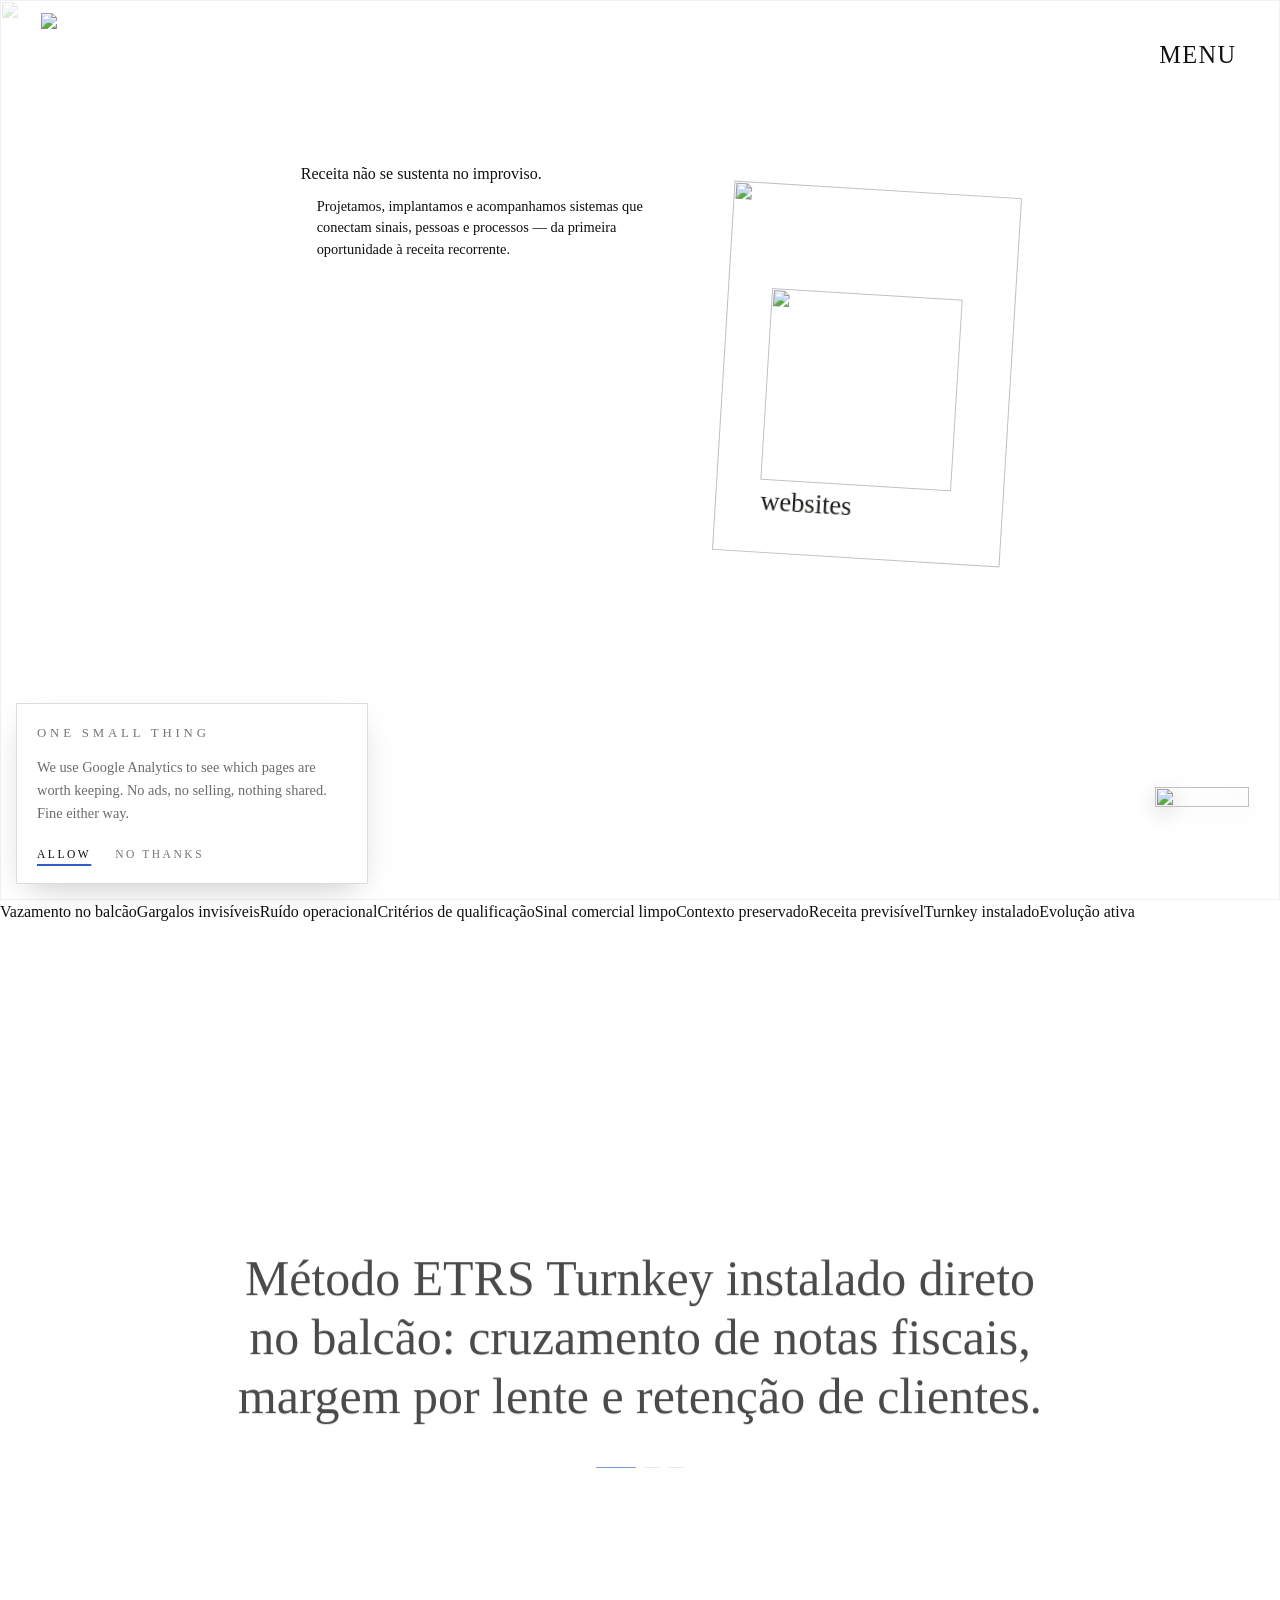
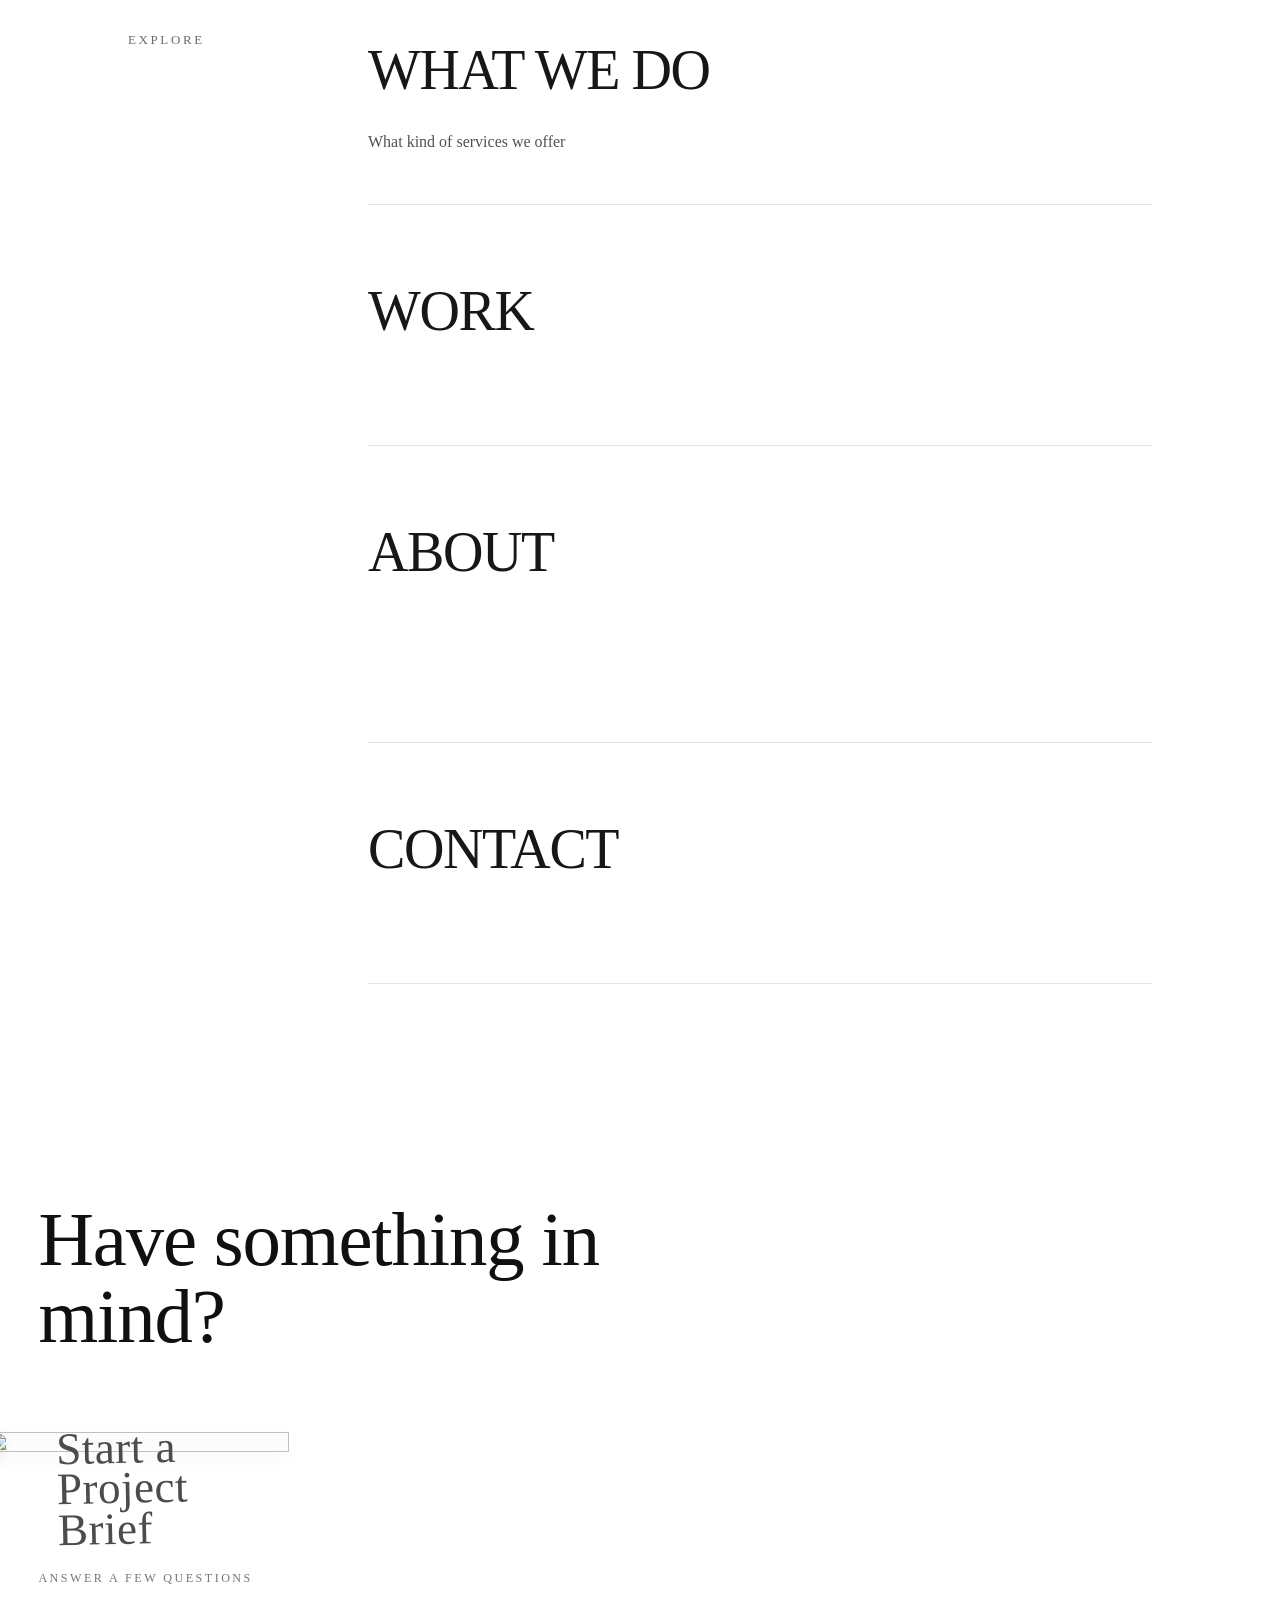
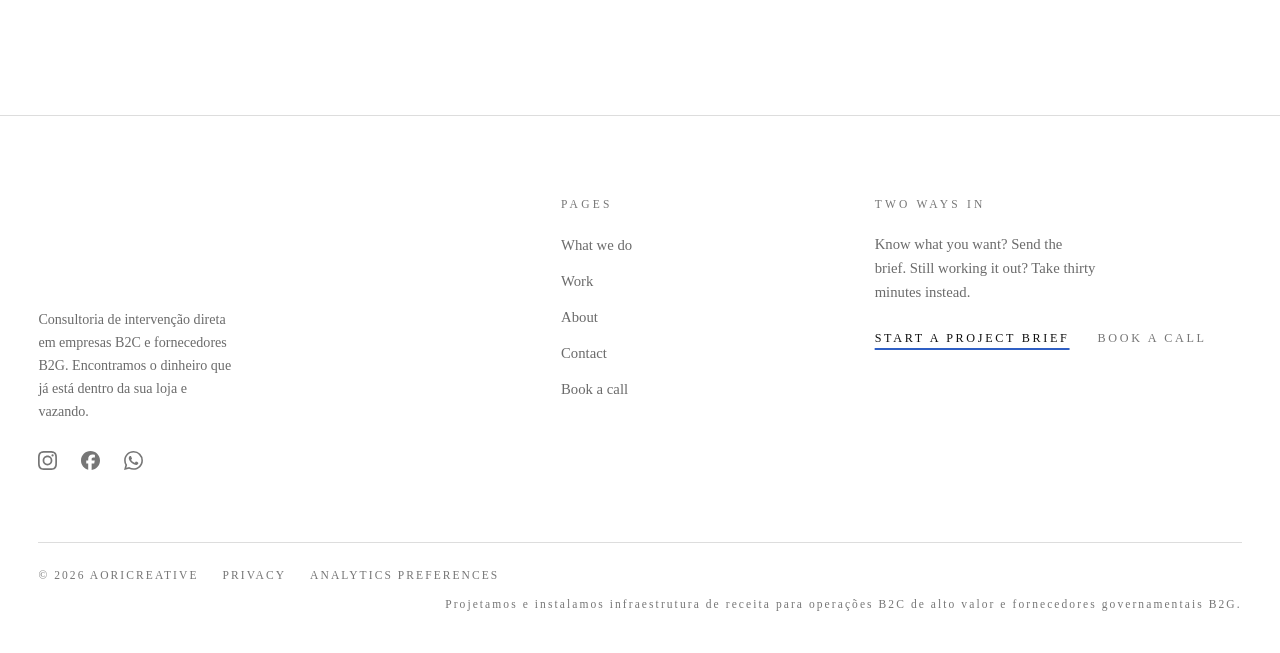
==== commit 45ab4c6f: "feat(etrs): align master plan content, dual-surface webmcp and 8-chapter scroll" ====
--- a/index.html
+++ b/index.html
@@ -1,6 +1,6 @@
 <!DOCTYPE html>
 
-<html class="duducalligraphy_6948d1fc-module__EKyP7q__variable faracohand_d857be9b-module__QysBJa__variable chicle_d29f231a-module__-iPsQG__variable sourceserif_d228679e-module__E4Mvja__variable h-full antialiased lenis leaf-cursor-on light aori-motion-ready" data-consent-open="" lang="en" style="color-scheme: light;"><head><meta charset="utf-8"/><meta content="width=device-width, initial-scale=1" name="viewport"/><link as="font" crossorigin="" href="/_next/static/immutable/media/Chicle_Regular-s.p.2dkng_urtkl77.woff2" rel="preload" type="font/woff2"/><link as="font" crossorigin="" href="/_next/static/immutable/media/DuduCalligraphy-s.p.3hs0-utaz3q2u.woff2" rel="preload" type="font/woff2"/><link as="font" crossorigin="" href="/_next/static/immutable/media/FaracoHand-s.p.1enediboj2baw.woff2" rel="preload" type="font/woff2"/><link as="image" imagesrcset="/_next/image?url=%2Fimages%2Faoricreative.png&amp;w=640&amp;q=75&amp;dpl=dpl_9itUspSN7823jj5ckwwDfrMUM123 1x, /_next/image?url=%2Fimages%2Faoricreative.png&amp;w=1080&amp;q=75&amp;dpl=dpl_9itUspSN7823jj5ckwwDfrMUM123 2x" rel="preload"/><link as="image" imagesizes="100vw" imagesrcset="/_next/image?url=%2Fimages%2Fnotebook%2Fhero-bg-v4.webp&amp;w=640&amp;q=78&amp;dpl=dpl_9itUspSN7823jj5ckwwDfrMUM123 640w, /_next/image?url=%2Fimages%2Fnotebook%2Fhero-bg-v4.webp&amp;w=750&amp;q=78&amp;dpl=dpl_9itUspSN7823jj5ckwwDfrMUM123 750w, /_next/image?url=%2Fimages%2Fnotebook%2Fhero-bg-v4.webp&amp;w=828&amp;q=78&amp;dpl=dpl_9itUspSN7823jj5ckwwDfrMUM123 828w, /_next/image?url=%2Fimages%2Fnotebook%2Fhero-bg-v4.webp&amp;w=1080&amp;q=78&amp;dpl=dpl_9itUspSN7823jj5ckwwDfrMUM123 1080w, /_next/image?url=%2Fimages%2Fnotebook%2Fhero-bg-v4.webp&amp;w=1200&amp;q=78&amp;dpl=dpl_9itUspSN7823jj5ckwwDfrMUM123 1200w, /_next/image?url=%2Fimages%2Fnotebook%2Fhero-bg-v4.webp&amp;w=1920&amp;q=78&amp;dpl=dpl_9itUspSN7823jj5ckwwDfrMUM123 1920w, /_next/image?url=%2Fimages%2Fnotebook%2Fhero-bg-v4.webp&amp;w=2048&amp;q=78&amp;dpl=dpl_9itUspSN7823jj5ckwwDfrMUM123 2048w, /_next/image?url=%2Fimages%2Fnotebook%2Fhero-bg-v4.webp&amp;w=3840&amp;q=78&amp;dpl=dpl_9itUspSN7823jj5ckwwDfrMUM123 3840w" rel="preload"/><link as="image" href="/images/new/cursor.png" rel="preload"/><link data-precedence="next" href="/_next/static/immutable/chunks/05b2e8tllfgw6.css" rel="stylesheet"/><link data-precedence="next" href="/_next/static/immutable/chunks/2zlpkz7lx5tcy.css" rel="stylesheet"/><link as="script" fetchpriority="low" href="/_next/static/immutable/chunks/33yzm9fo66dp0.js" rel="preload"/><script async="" src="/_next/static/immutable/chunks/2r1z_mnlz-_dq.js"></script><script async="" src="/_next/static/immutable/chunks/17_9cbf7mzlfl.js"></script><script async="" src="/_next/static/immutable/chunks/turbopack-0m87i5ccgyguv.js"></script><script async="" crossorigin="" src="/_next/static/immutable/chunks/17bd01yc9-9p1.js"></script><script async="" crossorigin="" src="/_next/static/immutable/chunks/0kjy8ekpigggf.js"></script><script async="" crossorigin="" src="/_next/static/immutable/chunks/0uxjawub8tp5r.js"></script><script async="" crossorigin="" src="/_next/static/immutable/chunks/18fhu37adoweg.js"></script><script async="" crossorigin="" src="/_next/static/immutable/chunks/2bmpj7-7kud6j.js"></script><script async="" crossorigin="" src="/_next/static/immutable/chunks/1u8wwqr84h5-k.js"></script><script async="" crossorigin="" src="/_next/static/immutable/chunks/3ww2rn4j8n41q.js"></script><script async="" crossorigin="" src="/_next/static/immutable/chunks/2ud_14b8b71fx.js"></script><script async="" crossorigin="" src="/_next/static/immutable/chunks/38sy59txlxy26.js"></script><script async="" crossorigin="" src="/_next/static/immutable/chunks/1inwcvlz6etc4.js"></script><script async="" crossorigin="" src="/_next/static/immutable/chunks/42fxb3c888dzv.js"></script><script async="" crossorigin="" src="/_next/static/immutable/chunks/0p2sk7aogbj_7.js"></script><meta content="#ffffff" media="(prefers-color-scheme: light)" name="theme-color"/><meta content="#0b0b0b" media="(prefers-color-scheme: dark)" name="theme-color"/><title>Consultoria de intervenção direta em óticas independentes. Encontramos o dinheiro que já está dentro da sua loja e vazando.</title><meta content="A creative studio in Hong Kong for strategy, design and code, staying on after launch. Websites, apps, AI automation and internal tools, built to last." name="description"/><meta content="aoricreative" name="application-name"/><link href="/site.webmanifest" rel="manifest"/><link href="https://aoricreative.com" rel="canonical"/><link href="https://aoricreative.com" hreflang="en" rel="alternate"/><link href="https://aoricreative.com" hreflang="x-default" rel="alternate"/><meta content="Aori Creative | Websites, apps and the software in between" property="og:title"/><meta content="A creative studio in Hong Kong for strategy, design and code, staying on after launch. Websites, apps, AI automation and internal tools, built to last." property="og:description"/><meta content="https://aoricreative.com" property="og:url"/><meta content="Aori Creative" property="og:site_name"/><meta content="en_HK" property="og:locale"/><meta content="https://aoricreative.com/og" property="og:image"/><meta content="1200" property="og:image:width"/><meta content="630" property="og:image:height"/><meta content="Aori Creative — websites, apps and the software in between" property="og:image:alt"/><meta content="website" property="og:type"/><meta content="summary_large_image" name="twitter:card"/><meta content="Aori Creative | Websites, apps and the software in between" name="twitter:title"/><meta content="A creative studio in Hong Kong for strategy, design and code, staying on after launch. Websites, apps, AI automation and internal tools, built to last." name="twitter:description"/><meta content="https://aoricreative.com/og" name="twitter:image"/><meta content="Aori Creative — websites, apps and the software in between" name="twitter:image:alt"/><meta content="1200" name="twitter:image:width"/><meta content="630" name="twitter:image:height"/><link href="/favicon.ico?favicon.370sm2lpct2jz.ico" rel="icon" sizes="48x48" type="image/x-icon"/><link href="/apple-icon.png?apple-icon.2jez2oaaqy8u-.png" rel="apple-touch-icon" sizes="180x180" type="image/png"/><meta content="" name="next-size-adjust"/><script nomodule="" src="/_next/static/immutable/chunks/0c0hxoamwjsbw.js"></script><script data-disable-auto-track="1" data-event-endpoint="/6e861668f6b13564/event" data-sdkn="@vercel/analytics/next" data-sdkv="2.0.1" data-session-endpoint="/6e861668f6b13564/session" data-view-endpoint="/6e861668f6b13564/view" defer="" src="/6e861668f6b13564/script.js"></script><script src="/_next/static/immutable/chunks/07--cukgorod3.js"></script><script src="/_next/static/immutable/chunks/3o53pv2l8r1s9.js"></script><script src="/_next/static/immutable/chunks/1ksmc7505h04p.js"></script><script src="/_next/static/immutable/chunks/0p89gjusyxbgv.js"></script><script src="/_next/static/immutable/chunks/31vut9vpoh5mi.js"></script><script src="/_next/static/immutable/chunks/2vh66ot4modlz.js"></script><style>@layer properties {
+<html class="duducalligraphy_6948d1fc-module__EKyP7q__variable faracohand_d857be9b-module__QysBJa__variable chicle_d29f231a-module__-iPsQG__variable sourceserif_d228679e-module__E4Mvja__variable h-full antialiased lenis leaf-cursor-on light aori-motion-ready" data-consent-open="" lang="pt-BR" style="color-scheme: light;"><head><meta charset="utf-8"/><meta content="width=device-width, initial-scale=1" name="viewport"/><link as="font" crossorigin="" href="/_next/static/immutable/media/Chicle_Regular-s.p.2dkng_urtkl77.woff2" rel="preload" type="font/woff2"/><link as="font" crossorigin="" href="/_next/static/immutable/media/DuduCalligraphy-s.p.3hs0-utaz3q2u.woff2" rel="preload" type="font/woff2"/><link as="font" crossorigin="" href="/_next/static/immutable/media/FaracoHand-s.p.1enediboj2baw.woff2" rel="preload" type="font/woff2"/><link as="image" imagesrcset="/_next/image?url=%2Fimages%2Faoricreative.png&amp;w=640&amp;q=75&amp;dpl=dpl_9itUspSN7823jj5ckwwDfrMUM123 1x, /_next/image?url=%2Fimages%2Faoricreative.png&amp;w=1080&amp;q=75&amp;dpl=dpl_9itUspSN7823jj5ckwwDfrMUM123 2x" rel="preload"/><link as="image" imagesizes="100vw" imagesrcset="/_next/image?url=%2Fimages%2Fnotebook%2Fhero-bg-v4.webp&amp;w=640&amp;q=78&amp;dpl=dpl_9itUspSN7823jj5ckwwDfrMUM123 640w, /_next/image?url=%2Fimages%2Fnotebook%2Fhero-bg-v4.webp&amp;w=750&amp;q=78&amp;dpl=dpl_9itUspSN7823jj5ckwwDfrMUM123 750w, /_next/image?url=%2Fimages%2Fnotebook%2Fhero-bg-v4.webp&amp;w=828&amp;q=78&amp;dpl=dpl_9itUspSN7823jj5ckwwDfrMUM123 828w, /_next/image?url=%2Fimages%2Fnotebook%2Fhero-bg-v4.webp&amp;w=1080&amp;q=78&amp;dpl=dpl_9itUspSN7823jj5ckwwDfrMUM123 1080w, /_next/image?url=%2Fimages%2Fnotebook%2Fhero-bg-v4.webp&amp;w=1200&amp;q=78&amp;dpl=dpl_9itUspSN7823jj5ckwwDfrMUM123 1200w, /_next/image?url=%2Fimages%2Fnotebook%2Fhero-bg-v4.webp&amp;w=1920&amp;q=78&amp;dpl=dpl_9itUspSN7823jj5ckwwDfrMUM123 1920w, /_next/image?url=%2Fimages%2Fnotebook%2Fhero-bg-v4.webp&amp;w=2048&amp;q=78&amp;dpl=dpl_9itUspSN7823jj5ckwwDfrMUM123 2048w, /_next/image?url=%2Fimages%2Fnotebook%2Fhero-bg-v4.webp&amp;w=3840&amp;q=78&amp;dpl=dpl_9itUspSN7823jj5ckwwDfrMUM123 3840w" rel="preload"/><link as="image" href="/images/new/cursor.png" rel="preload"/><link data-precedence="next" href="/_next/static/immutable/chunks/05b2e8tllfgw6.css" rel="stylesheet"/><link data-precedence="next" href="/_next/static/immutable/chunks/2zlpkz7lx5tcy.css" rel="stylesheet"/><link as="script" fetchpriority="low" href="/_next/static/immutable/chunks/33yzm9fo66dp0.js" rel="preload"/><script async="" src="/_next/static/immutable/chunks/2r1z_mnlz-_dq.js"></script><script async="" src="/_next/static/immutable/chunks/17_9cbf7mzlfl.js"></script><script async="" src="/_next/static/immutable/chunks/turbopack-0m87i5ccgyguv.js"></script><script async="" crossorigin="" src="/_next/static/immutable/chunks/17bd01yc9-9p1.js"></script><script async="" crossorigin="" src="/_next/static/immutable/chunks/0kjy8ekpigggf.js"></script><script async="" crossorigin="" src="/_next/static/immutable/chunks/0uxjawub8tp5r.js"></script><script async="" crossorigin="" src="/_next/static/immutable/chunks/18fhu37adoweg.js"></script><script async="" crossorigin="" src="/_next/static/immutable/chunks/2bmpj7-7kud6j.js"></script><script async="" crossorigin="" src="/_next/static/immutable/chunks/1u8wwqr84h5-k.js"></script><script async="" crossorigin="" src="/_next/static/immutable/chunks/3ww2rn4j8n41q.js"></script><script async="" crossorigin="" src="/_next/static/immutable/chunks/2ud_14b8b71fx.js"></script><script async="" crossorigin="" src="/_next/static/immutable/chunks/38sy59txlxy26.js"></script><script async="" crossorigin="" src="/_next/static/immutable/chunks/1inwcvlz6etc4.js"></script><script async="" crossorigin="" src="/_next/static/immutable/chunks/42fxb3c888dzv.js"></script><script async="" crossorigin="" src="/_next/static/immutable/chunks/0p2sk7aogbj_7.js"></script><meta content="#ffffff" media="(prefers-color-scheme: light)" name="theme-color"/><meta content="#0b0b0b" media="(prefers-color-scheme: dark)" name="theme-color"/><title>Consultoria de intervenção direta em empresas B2C e fornecedores B2G. Encontramos o dinheiro que já está dentro da sua loja e vazando.</title><meta content="en_HK" property="og:locale"/><meta content="1200" property="og:image:width"/><meta content="630" property="og:image:height"/><meta content="website" property="og:type"/><meta content="summary_large_image" name="twitter:card"/><meta content="1200" name="twitter:image:width"/><meta content="630" name="twitter:image:height"/><link href="/favicon.ico?favicon.370sm2lpct2jz.ico" rel="icon" sizes="48x48" type="image/x-icon"/><link href="/apple-icon.png?apple-icon.2jez2oaaqy8u-.png" rel="apple-touch-icon" sizes="180x180" type="image/png"/><meta content="" name="next-size-adjust"/><script nomodule="" src="/_next/static/immutable/chunks/0c0hxoamwjsbw.js"></script><script data-disable-auto-track="1" data-event-endpoint="/6e861668f6b13564/event" data-sdkn="@vercel/analytics/next" data-sdkv="2.0.1" data-session-endpoint="/6e861668f6b13564/session" data-view-endpoint="/6e861668f6b13564/view" defer="" src="/6e861668f6b13564/script.js"></script><script src="/_next/static/immutable/chunks/07--cukgorod3.js"></script><script src="/_next/static/immutable/chunks/3o53pv2l8r1s9.js"></script><script src="/_next/static/immutable/chunks/1ksmc7505h04p.js"></script><script src="/_next/static/immutable/chunks/0p89gjusyxbgv.js"></script><script src="/_next/static/immutable/chunks/31vut9vpoh5mi.js"></script><script src="/_next/static/immutable/chunks/2vh66ot4modlz.js"></script><style>@layer properties {
   @supports (((-webkit-hyphens:none)) and (not (margin-trim:inline))) or ((-moz-orient:inline) and (not (color:rgb(from red r g b)))) {
   *, ::before, ::after, ::backdrop { --tw-translate-x: 0; --tw-translate-y: 0; --tw-translate-z: 0; --tw-scale-x: 1; --tw-scale-y: 1; --tw-scale-z: 1; --tw-rotate-x: initial; --tw-rotate-y: initial; --tw-rotate-z: initial; --tw-skew-x: initial; --tw-skew-y: initial; --tw-space-y-reverse: 0; --tw-border-style: solid; --tw-leading: initial; --tw-font-weight: initial; --tw-tracking: initial; --tw-ordinal: initial; --tw-slashed-zero: initial; --tw-numeric-figure: initial; --tw-numeric-spacing: initial; --tw-numeric-fraction: initial; --tw-shadow: 0 0 #0000; --tw-shadow-color: initial; --tw-shadow-alpha: 100%; --tw-inset-shadow: 0 0 #0000; --tw-inset-shadow-color: initial; --tw-inset-shadow-alpha: 100%; --tw-ring-color: initial; --tw-ring-shadow: 0 0 #0000; --tw-inset-ring-color: initial; --tw-inset-ring-shadow: 0 0 #0000; --tw-ring-inset: initial; --tw-ring-offset-width: 0px; --tw-ring-offset-color: #fff; --tw-ring-offset-shadow: 0 0 #0000; --tw-outline-style: solid; --tw-blur: initial; --tw-brightness: initial; --tw-contrast: initial; --tw-grayscale: initial; --tw-hue-rotate: initial; --tw-invert: initial; --tw-opacity: initial; --tw-saturate: initial; --tw-sepia: initial; --tw-drop-shadow: initial; --tw-drop-shadow-color: initial; --tw-drop-shadow-alpha: 100%; --tw-drop-shadow-size: initial; --tw-backdrop-blur: initial; --tw-backdrop-brightness: initial; --tw-backdrop-contrast: initial; --tw-backdrop-grayscale: initial; --tw-backdrop-hue-rotate: initial; --tw-backdrop-invert: initial; --tw-backdrop-opacity: initial; --tw-backdrop-saturate: initial; --tw-backdrop-sepia: initial; --tw-duration: initial; --tw-ease: initial; }
 }
@@ -1484,24 +1484,46 @@
   html.aori-motion-ready #hero .nb-hero-grid,
   html.aori-motion-ready #hero .nb-hero-polaroid { transform: none !important; }
 }
-</style></head><body class="flex min-h-full flex-col font-dudu relative bg-canvas text-ink transition-colors duration-300" style="overflow: hidden;"><div hidden=""><!--$--><!--/$--></div><a class="sr-only rounded-none focus-visible:not-sr-only focus-visible:fixed focus-visible:top-3 focus-visible:left-3 focus-visible:z-[10000] focus-visible:bg-canvas focus-visible:px-4 focus-visible:py-2 focus-visible:text-sm focus-visible:tracking-wide focus-visible:text-ink focus-visible:underline focus-visible:outline-2 focus-visible:outline-offset-2 focus-visible:outline-accent" href="#main-content">Skip to content</a><script>(function(){var h=document.documentElement;try{var f=/[?&]intro\b/.test(location.search);if(!f&&(Date.now()-(+localStorage.getItem('aori:intro-seen')||0)<604800000||matchMedia('(prefers-reduced-motion: reduce)').matches||matchMedia('(pointer: coarse)').matches||innerWidth<768||(navigator.maxTouchPoints>1&&/Macintosh/.test(navigator.userAgent)))){h.classList.add('intro-skip')}else{h.classList.add('intro-on')}}catch(e){h.classList.add('intro-skip')}})();</script><div class="intro intro--fonts" style="--textout: 0.000; --open: 1.000; --p: 0.0983; --ready: 0.000; --glow: 0.000; --wash: 0.000; --settle: 0.000; opacity: 1;"><div class="intro-stage" style="width: 2000px; height: 1250px; transform: translate(640px, 360px) scale(0.640226) translate(-999.781px, -624.813px);"><img alt="" data-img="base" fetchpriority="high" height="1250" src="/images/intro/diary-land-base.webp?v=9f342a4177" width="2000"/><img alt="" class="intro-photo" data-img="photo" src="/images/intro/diary-land-photo.webp?v=9f342a4177" style="left: 457.5px; top: 261.7px; width: 864.2px; height: 281.7px;"/><img alt="" class="intro-glow" data-img="glow" height="1250" src="/images/intro/diary-land-glow.webp?v=9f342a4177" width="2000"/><canvas aria-hidden="true" class="intro-dolly" style="width: 2000px; height: 1250px;"></canvas><div aria-hidden="true" data-side="left"><div class="intro-page" style="width: 79.5px; height: 1280px; transform: matrix3d(0.445006, -0.0760151, 0, -4.62e-05, -0.104787, 0.382107, 0, -8.43e-05, 0, 0, 1, 0, 514.6, 317.7, 0, 1); --strip-k: 1;"><svg fill="none" height="1280" viewbox="0 0 79.5 1280" width="79.5"><defs><filter filterunits="userSpaceOnUse" height="1360" id="_R_iivb_-left-0-bleed" width="158" x="-40" y="-40"><feturbulence basefrequency="0.035" numoctaves="2" result="n" seed="3" type="fractalNoise"></feturbulence><fedisplacementmap in="SourceGraphic" in2="n" scale="30" xchannelselector="R" ychannelselector="G"></fedisplacementmap><fegaussianblur stddeviation="3.5"></fegaussianblur></filter><filter filterunits="userSpaceOnUse" height="1360" id="_R_iivb_-left-0-halo" width="158" x="-40" y="-40"><fegaussianblur stddeviation="7"></fegaussianblur></filter><mask height="1280" id="_R_iivb_-left-0-haze" maskunits="userSpaceOnUse" width="158" x="-40" y="0"><g filter="url(#_R_iivb_-left-0-bleed)"><rect data-mask="haze-0" fill="#fff" height="86" width="218.3" x="28" y="411.0810810810811"></rect><rect data-mask="haze-1" fill="#fff" height="68" width="201.7" x="28" y="530.4324324324324"></rect><rect data-mask="haze-2" fill="#fff" height="68" width="7.5" x="28" y="598"></rect><rect data-mask="haze-3" fill="#fff" height="68" width="15.7" x="28" y="665.5675675675676"></rect><rect data-mask="haze-4" fill="#fff" height="68" width="15.6" x="28" y="733.1351351351351"></rect><rect data-mask="haze-5" fill="#fff" height="68" width="9.2" x="28" y="800.7027027027027"></rect><rect data-mask="haze-6" fill="#fff" height="68" width="13.3" x="28" y="868.2702702702702"></rect><rect data-mask="haze-7" fill="#fff" height="68" width="13.8" x="28" y="935.8378378378378"></rect><rect data-mask="haze-8" fill="#fff" height="68" width="11.2" x="28" y="1003.4054054054054"></rect><rect data-mask="haze-9" fill="#fff" height="59" width="8.1" x="496" y="1113.7567567567567"></rect><rect data-mask="haze-10" fill="#fff" height="59" width="7.6" x="516" y="1147.5405405405404"></rect><rect data-mask="haze-11" fill="#fff" height="59" width="7.9" x="536" y="1181.3243243243242"></rect><rect data-mask="haze-12" fill="#fff" height="59" width="4.8" x="576" y="1215.1081081081081"></rect></g></mask><mask height="1280" id="_R_iivb_-left-0-ink" maskunits="userSpaceOnUse" width="158" x="-40" y="0"><g filter="url(#_R_iivb_-left-0-bleed)"><rect data-mask="ink-0" fill="#fff" height="86" width="218.3" x="28" y="411.0810810810811"></rect><rect data-mask="ink-1" fill="#fff" height="68" width="97.8" x="28" y="530.4324324324324"></rect><rect data-mask="ink-2" fill="#fff" height="68" width="0.0" x="28" y="598"></rect><rect data-mask="ink-3" fill="#fff" height="68" width="0.0" x="28" y="665.5675675675676"></rect><rect data-mask="ink-4" fill="#fff" height="68" width="0.0" x="28" y="733.1351351351351"></rect><rect data-mask="ink-5" fill="#fff" height="68" width="0.0" x="28" y="800.7027027027027"></rect><rect data-mask="ink-6" fill="#fff" height="68" width="0.0" x="28" y="868.2702702702702"></rect><rect data-mask="ink-7" fill="#fff" height="68" width="0.0" x="28" y="935.8378378378378"></rect><rect data-mask="ink-8" fill="#fff" height="68" width="0.0" x="28" y="1003.4054054054054"></rect><rect data-mask="ink-9" fill="#fff" height="59" width="0.0" x="496" y="1113.7567567567567"></rect><rect data-mask="ink-10" fill="#fff" height="59" width="0.0" x="516" y="1147.5405405405404"></rect><rect data-mask="ink-11" fill="#fff" height="59" width="0.0" x="536" y="1181.3243243243242"></rect><rect data-mask="ink-12" fill="#fff" height="59" width="0.0" x="576" y="1215.1081081081081"></rect></g></mask></defs><g class="intro-halo" mask="url(#_R_iivb_-left-0-ink)"><g filter="url(#_R_iivb_-left-0-halo)"><text class="font-faraco" font-size="52" x="52" y="471.0810810810811">Dear me,</text><text class="font-faraco" font-size="34" x="52" y="572.4324324324324">Don't stop. Keep chasing</text><text class="font-faraco" font-size="34" x="52" y="640">your dream.</text><text class="font-faraco" font-size="34" x="52" y="707.5675675675676">Remember the note you left</text><text class="font-faraco" font-size="34" x="52" y="775.1351351351351">yourself in that hotel diary?</text><text class="font-faraco" font-size="34" x="52" y="842.7027027027027">“You run slower</text><text class="font-faraco" font-size="34" x="52" y="910.2702702702702">than everyone else, but</text><text class="font-faraco" font-size="34" x="52" y="977.8378378378378">you're the one who never</text><text class="font-faraco" font-size="34" x="52" y="1045.4054054054054">knows how to stop.”</text><text class="font-faraco" font-size="25" x="520" y="1146.7567567567567">I can do all things</text><text class="font-faraco" font-size="25" x="540" y="1180.5405405405404">through Him who</text><text class="font-faraco" font-size="25" x="560" y="1214.3243243243242">strengthens me.</text><text class="font-faraco" font-size="25" x="600" y="1248.1081081081081">Phil. 4:13</text></g></g><g class="intro-haze" mask="url(#_R_iivb_-left-0-haze)"><g><text class="font-faraco" font-size="52" x="52" y="471.0810810810811">Dear me,</text><text class="font-faraco" font-size="34" x="52" y="572.4324324324324">Don't stop. Keep chasing</text><text class="font-faraco" font-size="34" x="52" y="640">your dream.</text><text class="font-faraco" font-size="34" x="52" y="707.5675675675676">Remember the note you left</text><text class="font-faraco" font-size="34" x="52" y="775.1351351351351">yourself in that hotel diary?</text><text class="font-faraco" font-size="34" x="52" y="842.7027027027027">“You run slower</text><text class="font-faraco" font-size="34" x="52" y="910.2702702702702">than everyone else, but</text><text class="font-faraco" font-size="34" x="52" y="977.8378378378378">you're the one who never</text><text class="font-faraco" font-size="34" x="52" y="1045.4054054054054">knows how to stop.”</text><text class="font-faraco" font-size="25" x="520" y="1146.7567567567567">I can do all things</text><text class="font-faraco" font-size="25" x="540" y="1180.5405405405404">through Him who</text><text class="font-faraco" font-size="25" x="560" y="1214.3243243243242">strengthens me.</text><text class="font-faraco" font-size="25" x="600" y="1248.1081081081081">Phil. 4:13</text></g></g><g class="intro-ink" mask="url(#_R_iivb_-left-0-ink)"><g><text class="font-faraco" data-line="0" font-size="52" x="52" y="471.0810810810811">Dear me,</text><text class="font-faraco" data-line="1" font-size="34" x="52" y="572.4324324324324">Don't stop. Keep chasing</text><text class="font-faraco" data-line="2" font-size="34" x="52" y="640">your dream.</text><text class="font-faraco" data-line="3" font-size="34" x="52" y="707.5675675675676">Remember the note you left</text><text class="font-faraco" data-line="4" font-size="34" x="52" y="775.1351351351351">yourself in that hotel diary?</text><text class="font-faraco" data-line="5" font-size="34" x="52" y="842.7027027027027">“You run slower</text><text class="font-faraco" data-line="6" font-size="34" x="52" y="910.2702702702702">than everyone else, but</text><text class="font-faraco" data-line="7" font-size="34" x="52" y="977.8378378378378">you're the one who never</text><text class="font-faraco" data-line="8" font-size="34" x="52" y="1045.4054054054054">knows how to stop.”</text><text class="font-faraco" data-line="9" font-size="25" x="520" y="1146.7567567567567">I can do all things</text><text class="font-faraco" data-line="10" font-size="25" x="540" y="1180.5405405405404">through Him who</text><text class="font-faraco" data-line="11" font-size="25" x="560" y="1214.3243243243242">strengthens me.</text><text class="font-faraco" data-line="12" font-size="25" x="600" y="1248.1081081081081">Phil. 4:13</text></g></g></svg></div><div class="intro-page" style="width: 79.5px; height: 1280px; transform: matrix3d(0.462481, -0.0436451, 0, -3.32e-05, -0.104891, 0.384023, 0, -8.4e-05, 0, 0, 1, 0, 551.3, 312.9, 0, 1); --strip-k: 1;"><svg fill="none" height="1280" viewbox="78 0 79.5 1280" width="79.5"><defs><filter filterunits="userSpaceOnUse" height="1360" id="_R_iivb_-left-1-bleed" width="158" x="38" y="-40"><feturbulence basefrequency="0.035" numoctaves="2" result="n" seed="3" type="fractalNoise"></feturbulence><fedisplacementmap in="SourceGraphic" in2="n" scale="30" xchannelselector="R" ychannelselector="G"></fedisplacementmap><fegaussianblur stddeviation="3.5"></fegaussianblur></filter><filter filterunits="userSpaceOnUse" height="1360" id="_R_iivb_-left-1-halo" width="158" x="38" y="-40"><fegaussianblur stddeviation="7"></fegaussianblur></filter><mask height="1280" id="_R_iivb_-left-1-haze" maskunits="userSpaceOnUse" width="158" x="38" y="0"><g filter="url(#_R_iivb_-left-1-bleed)"><rect data-mask="haze-0" fill="#fff" height="86" width="218.3" x="28" y="411.0810810810811"></rect><rect data-mask="haze-1" fill="#fff" height="68" width="201.7" x="28" y="530.4324324324324"></rect><rect data-mask="haze-2" fill="#fff" height="68" width="7.5" x="28" y="598"></rect><rect data-mask="haze-3" fill="#fff" height="68" width="15.7" x="28" y="665.5675675675676"></rect><rect data-mask="haze-4" fill="#fff" height="68" width="15.6" x="28" y="733.1351351351351"></rect><rect data-mask="haze-5" fill="#fff" height="68" width="9.2" x="28" y="800.7027027027027"></rect><rect data-mask="haze-6" fill="#fff" height="68" width="13.3" x="28" y="868.2702702702702"></rect><rect data-mask="haze-7" fill="#fff" height="68" width="13.8" x="28" y="935.8378378378378"></rect><rect data-mask="haze-8" fill="#fff" height="68" width="11.2" x="28" y="1003.4054054054054"></rect><rect data-mask="haze-9" fill="#fff" height="59" width="8.1" x="496" y="1113.7567567567567"></rect><rect data-mask="haze-10" fill="#fff" height="59" width="7.6" x="516" y="1147.5405405405404"></rect><rect data-mask="haze-11" fill="#fff" height="59" width="7.9" x="536" y="1181.3243243243242"></rect><rect data-mask="haze-12" fill="#fff" height="59" width="4.8" x="576" y="1215.1081081081081"></rect></g></mask><mask height="1280" id="_R_iivb_-left-1-ink" maskunits="userSpaceOnUse" width="158" x="38" y="0"><g filter="url(#_R_iivb_-left-1-bleed)"><rect data-mask="ink-0" fill="#fff" height="86" width="218.3" x="28" y="411.0810810810811"></rect><rect data-mask="ink-1" fill="#fff" height="68" width="97.8" x="28" y="530.4324324324324"></rect><rect data-mask="ink-2" fill="#fff" height="68" width="0.0" x="28" y="598"></rect><rect data-mask="ink-3" fill="#fff" height="68" width="0.0" x="28" y="665.5675675675676"></rect><rect data-mask="ink-4" fill="#fff" height="68" width="0.0" x="28" y="733.1351351351351"></rect><rect data-mask="ink-5" fill="#fff" height="68" width="0.0" x="28" y="800.7027027027027"></rect><rect data-mask="ink-6" fill="#fff" height="68" width="0.0" x="28" y="868.2702702702702"></rect><rect data-mask="ink-7" fill="#fff" height="68" width="0.0" x="28" y="935.8378378378378"></rect><rect data-mask="ink-8" fill="#fff" height="68" width="0.0" x="28" y="1003.4054054054054"></rect><rect data-mask="ink-9" fill="#fff" height="59" width="0.0" x="496" y="1113.7567567567567"></rect><rect data-mask="ink-10" fill="#fff" height="59" width="0.0" x="516" y="1147.5405405405404"></rect><rect data-mask="ink-11" fill="#fff" height="59" width="0.0" x="536" y="1181.3243243243242"></rect><rect data-mask="ink-12" fill="#fff" height="59" width="0.0" x="576" y="1215.1081081081081"></rect></g></mask></defs><g class="intro-halo" mask="url(#_R_iivb_-left-1-ink)"><g filter="url(#_R_iivb_-left-1-halo)"><text class="font-faraco" font-size="52" x="52" y="471.0810810810811">Dear me,</text><text class="font-faraco" font-size="34" x="52" y="572.4324324324324">Don't stop. Keep chasing</text><text class="font-faraco" font-size="34" x="52" y="640">your dream.</text><text class="font-faraco" font-size="34" x="52" y="707.5675675675676">Remember the note you left</text><text class="font-faraco" font-size="34" x="52" y="775.1351351351351">yourself in that hotel diary?</text><text class="font-faraco" font-size="34" x="52" y="842.7027027027027">“You run slower</text><text class="font-faraco" font-size="34" x="52" y="910.2702702702702">than everyone else, but</text><text class="font-faraco" font-size="34" x="52" y="977.8378378378378">you're the one who never</text><text class="font-faraco" font-size="34" x="52" y="1045.4054054054054">knows how to stop.”</text><text class="font-faraco" font-size="25" x="520" y="1146.7567567567567">I can do all things</text><text class="font-faraco" font-size="25" x="540" y="1180.5405405405404">through Him who</text><text class="font-faraco" font-size="25" x="560" y="1214.3243243243242">strengthens me.</text><text class="font-faraco" font-size="25" x="600" y="1248.1081081081081">Phil. 4:13</text></g></g><g class="intro-haze" mask="url(#_R_iivb_-left-1-haze)"><g><text class="font-faraco" font-size="52" x="52" y="471.0810810810811">Dear me,</text><text class="font-faraco" font-size="34" x="52" y="572.4324324324324">Don't stop. Keep chasing</text><text class="font-faraco" font-size="34" x="52" y="640">your dream.</text><text class="font-faraco" font-size="34" x="52" y="707.5675675675676">Remember the note you left</text><text class="font-faraco" font-size="34" x="52" y="775.1351351351351">yourself in that hotel diary?</text><text class="font-faraco" font-size="34" x="52" y="842.7027027027027">“You run slower</text><text class="font-faraco" font-size="34" x="52" y="910.2702702702702">than everyone else, but</text><text class="font-faraco" font-size="34" x="52" y="977.8378378378378">you're the one who never</text><text class="font-faraco" font-size="34" x="52" y="1045.4054054054054">knows how to stop.”</text><text class="font-faraco" font-size="25" x="520" y="1146.7567567567567">I can do all things</text><text class="font-faraco" font-size="25" x="540" y="1180.5405405405404">through Him who</text><text class="font-faraco" font-size="25" x="560" y="1214.3243243243242">strengthens me.</text><text class="font-faraco" font-size="25" x="600" y="1248.1081081081081">Phil. 4:13</text></g></g><g class="intro-ink" mask="url(#_R_iivb_-left-1-ink)"><g><text class="font-faraco" font-size="52" x="52" y="471.0810810810811">Dear me,</text><text class="font-faraco" font-size="34" x="52" y="572.4324324324324">Don't stop. Keep chasing</text><text class="font-faraco" font-size="34" x="52" y="640">your dream.</text><text class="font-faraco" font-size="34" x="52" y="707.5675675675676">Remember the note you left</text><text class="font-faraco" font-size="34" x="52" y="775.1351351351351">yourself in that hotel diary?</text><text class="font-faraco" font-size="34" x="52" y="842.7027027027027">“You run slower</text><text class="font-faraco" font-size="34" x="52" y="910.2702702702702">than everyone else, but</text><text class="font-faraco" font-size="34" x="52" y="977.8378378378378">you're the one who never</text><text class="font-faraco" font-size="34" x="52" y="1045.4054054054054">knows how to stop.”</text><text class="font-faraco" font-size="25" x="520" y="1146.7567567567567">I can do all things</text><text class="font-faraco" font-size="25" x="540" y="1180.5405405405404">through Him who</text><text class="font-faraco" font-size="25" x="560" y="1214.3243243243242">strengthens me.</text><text class="font-faraco" font-size="25" x="600" y="1248.1081081081081">Phil. 4:13</text></g></g></svg></div><div class="intro-page" style="width: 79.5px; height: 1280px; transform: matrix3d(0.471505, -0.028231, 0, -2.5e-05, -0.104088, 0.386923, 0, -8.21e-05, 0, 0, 1, 0, 588.9, 310.3, 0, 1); --strip-k: 1;"><svg fill="none" height="1280" viewbox="156 0 79.5 1280" width="79.5"><defs><filter filterunits="userSpaceOnUse" height="1360" id="_R_iivb_-left-2-bleed" width="158" x="116" y="-40"><feturbulence basefrequency="0.035" numoctaves="2" result="n" seed="3" type="fractalNoise"></feturbulence><fedisplacementmap in="SourceGraphic" in2="n" scale="30" xchannelselector="R" ychannelselector="G"></fedisplacementmap><fegaussianblur stddeviation="3.5"></fegaussianblur></filter><filter filterunits="userSpaceOnUse" height="1360" id="_R_iivb_-left-2-halo" width="158" x="116" y="-40"><fegaussianblur stddeviation="7"></fegaussianblur></filter><mask height="1280" id="_R_iivb_-left-2-haze" maskunits="userSpaceOnUse" width="158" x="116" y="0"><g filter="url(#_R_iivb_-left-2-bleed)"><rect data-mask="haze-0" fill="#fff" height="86" width="218.3" x="28" y="411.0810810810811"></rect><rect data-mask="haze-1" fill="#fff" height="68" width="201.7" x="28" y="530.4324324324324"></rect><rect data-mask="haze-2" fill="#fff" height="68" width="7.5" x="28" y="598"></rect><rect data-mask="haze-3" fill="#fff" height="68" width="15.7" x="28" y="665.5675675675676"></rect><rect data-mask="haze-4" fill="#fff" height="68" width="15.6" x="28" y="733.1351351351351"></rect><rect data-mask="haze-5" fill="#fff" height="68" width="9.2" x="28" y="800.7027027027027"></rect><rect data-mask="haze-6" fill="#fff" height="68" width="13.3" x="28" y="868.2702702702702"></rect><rect data-mask="haze-7" fill="#fff" height="68" width="13.8" x="28" y="935.8378378378378"></rect><rect data-mask="haze-8" fill="#fff" height="68" width="11.2" x="28" y="1003.4054054054054"></rect><rect data-mask="haze-9" fill="#fff" height="59" width="8.1" x="496" y="1113.7567567567567"></rect><rect data-mask="haze-10" fill="#fff" height="59" width="7.6" x="516" y="1147.5405405405404"></rect><rect data-mask="haze-11" fill="#fff" height="59" width="7.9" x="536" y="1181.3243243243242"></rect><rect data-mask="haze-12" fill="#fff" height="59" width="4.8" x="576" y="1215.1081081081081"></rect></g></mask><mask height="1280" id="_R_iivb_-left-2-ink" maskunits="userSpaceOnUse" width="158" x="116" y="0"><g filter="url(#_R_iivb_-left-2-bleed)"><rect data-mask="ink-0" fill="#fff" height="86" width="218.3" x="28" y="411.0810810810811"></rect><rect data-mask="ink-1" fill="#fff" height="68" width="97.8" x="28" y="530.4324324324324"></rect><rect data-mask="ink-2" fill="#fff" height="68" width="0.0" x="28" y="598"></rect><rect data-mask="ink-3" fill="#fff" height="68" width="0.0" x="28" y="665.5675675675676"></rect><rect data-mask="ink-4" fill="#fff" height="68" width="0.0" x="28" y="733.1351351351351"></rect><rect data-mask="ink-5" fill="#fff" height="68" width="0.0" x="28" y="800.7027027027027"></rect><rect data-mask="ink-6" fill="#fff" height="68" width="0.0" x="28" y="868.2702702702702"></rect><rect data-mask="ink-7" fill="#fff" height="68" width="0.0" x="28" y="935.8378378378378"></rect><rect data-mask="ink-8" fill="#fff" height="68" width="0.0" x="28" y="1003.4054054054054"></rect><rect data-mask="ink-9" fill="#fff" height="59" width="0.0" x="496" y="1113.7567567567567"></rect><rect data-mask="ink-10" fill="#fff" height="59" width="0.0" x="516" y="1147.5405405405404"></rect><rect data-mask="ink-11" fill="#fff" height="59" width="0.0" x="536" y="1181.3243243243242"></rect><rect data-mask="ink-12" fill="#fff" height="59" width="0.0" x="576" y="1215.1081081081081"></rect></g></mask></defs><g class="intro-halo" mask="url(#_R_iivb_-left-2-ink)"><g filter="url(#_R_iivb_-left-2-halo)"><text class="font-faraco" font-size="52" x="52" y="471.0810810810811">Dear me,</text><text class="font-faraco" font-size="34" x="52" y="572.4324324324324">Don't stop. Keep chasing</text><text class="font-faraco" font-size="34" x="52" y="640">your dream.</text><text class="font-faraco" font-size="34" x="52" y="707.5675675675676">Remember the note you left</text><text class="font-faraco" font-size="34" x="52" y="775.1351351351351">yourself in that hotel diary?</text><text class="font-faraco" font-size="34" x="52" y="842.7027027027027">“You run slower</text><text class="font-faraco" font-size="34" x="52" y="910.2702702702702">than everyone else, but</text><text class="font-faraco" font-size="34" x="52" y="977.8378378378378">you're the one who never</text><text class="font-faraco" font-size="34" x="52" y="1045.4054054054054">knows how to stop.”</text><text class="font-faraco" font-size="25" x="520" y="1146.7567567567567">I can do all things</text><text class="font-faraco" font-size="25" x="540" y="1180.5405405405404">through Him who</text><text class="font-faraco" font-size="25" x="560" y="1214.3243243243242">strengthens me.</text><text class="font-faraco" font-size="25" x="600" y="1248.1081081081081">Phil. 4:13</text></g></g><g class="intro-haze" mask="url(#_R_iivb_-left-2-haze)"><g><text class="font-faraco" font-size="52" x="52" y="471.0810810810811">Dear me,</text><text class="font-faraco" font-size="34" x="52" y="572.4324324324324">Don't stop. Keep chasing</text><text class="font-faraco" font-size="34" x="52" y="640">your dream.</text><text class="font-faraco" font-size="34" x="52" y="707.5675675675676">Remember the note you left</text><text class="font-faraco" font-size="34" x="52" y="775.1351351351351">yourself in that hotel diary?</text><text class="font-faraco" font-size="34" x="52" y="842.7027027027027">“You run slower</text><text class="font-faraco" font-size="34" x="52" y="910.2702702702702">than everyone else, but</text><text class="font-faraco" font-size="34" x="52" y="977.8378378378378">you're the one who never</text><text class="font-faraco" font-size="34" x="52" y="1045.4054054054054">knows how to stop.”</text><text class="font-faraco" font-size="25" x="520" y="1146.7567567567567">I can do all things</text><text class="font-faraco" font-size="25" x="540" y="1180.5405405405404">through Him who</text><text class="font-faraco" font-size="25" x="560" y="1214.3243243243242">strengthens me.</text><text class="font-faraco" font-size="25" x="600" y="1248.1081081081081">Phil. 4:13</text></g></g><g class="intro-ink" mask="url(#_R_iivb_-left-2-ink)"><g><text class="font-faraco" font-size="52" x="52" y="471.0810810810811">Dear me,</text><text class="font-faraco" font-size="34" x="52" y="572.4324324324324">Don't stop. Keep chasing</text><text class="font-faraco" font-size="34" x="52" y="640">your dream.</text><text class="font-faraco" font-size="34" x="52" y="707.5675675675676">Remember the note you left</text><text class="font-faraco" font-size="34" x="52" y="775.1351351351351">yourself in that hotel diary?</text><text class="font-faraco" font-size="34" x="52" y="842.7027027027027">“You run slower</text><text class="font-faraco" font-size="34" x="52" y="910.2702702702702">than everyone else, but</text><text class="font-faraco" font-size="34" x="52" y="977.8378378378378">you're the one who never</text><text class="font-faraco" font-size="34" x="52" y="1045.4054054054054">knows how to stop.”</text><text class="font-faraco" font-size="25" x="520" y="1146.7567567567567">I can do all things</text><text class="font-faraco" font-size="25" x="540" y="1180.5405405405404">through Him who</text><text class="font-faraco" font-size="25" x="560" y="1214.3243243243242">strengthens me.</text><text class="font-faraco" font-size="25" x="600" y="1248.1081081081081">Phil. 4:13</text></g></g></svg></div><div class="intro-page" style="width: 79.5px; height: 1280px; transform: matrix3d(0.478533, -0.0128855, 0, -1.68e-05, -0.106151, 0.384646, 0, -8.56e-05, 0, 0, 1, 0, 626.9, 308.7, 0, 1); --strip-k: 1;"><svg fill="none" height="1280" viewbox="234 0 79.5 1280" width="79.5"><defs><filter filterunits="userSpaceOnUse" height="1360" id="_R_iivb_-left-3-bleed" width="158" x="194" y="-40"><feturbulence basefrequency="0.035" numoctaves="2" result="n" seed="3" type="fractalNoise"></feturbulence><fedisplacementmap in="SourceGraphic" in2="n" scale="30" xchannelselector="R" ychannelselector="G"></fedisplacementmap><fegaussianblur stddeviation="3.5"></fegaussianblur></filter><filter filterunits="userSpaceOnUse" height="1360" id="_R_iivb_-left-3-halo" width="158" x="194" y="-40"><fegaussianblur stddeviation="7"></fegaussianblur></filter><mask height="1280" id="_R_iivb_-left-3-haze" maskunits="userSpaceOnUse" width="158" x="194" y="0"><g filter="url(#_R_iivb_-left-3-bleed)"><rect data-mask="haze-0" fill="#fff" height="86" width="218.3" x="28" y="411.0810810810811"></rect><rect data-mask="haze-1" fill="#fff" height="68" width="201.7" x="28" y="530.4324324324324"></rect><rect data-mask="haze-2" fill="#fff" height="68" width="7.5" x="28" y="598"></rect><rect data-mask="haze-3" fill="#fff" height="68" width="15.7" x="28" y="665.5675675675676"></rect><rect data-mask="haze-4" fill="#fff" height="68" width="15.6" x="28" y="733.1351351351351"></rect><rect data-mask="haze-5" fill="#fff" height="68" width="9.2" x="28" y="800.7027027027027"></rect><rect data-mask="haze-6" fill="#fff" height="68" width="13.3" x="28" y="868.2702702702702"></rect><rect data-mask="haze-7" fill="#fff" height="68" width="13.8" x="28" y="935.8378378378378"></rect><rect data-mask="haze-8" fill="#fff" height="68" width="11.2" x="28" y="1003.4054054054054"></rect><rect data-mask="haze-9" fill="#fff" height="59" width="8.1" x="496" y="1113.7567567567567"></rect><rect data-mask="haze-10" fill="#fff" height="59" width="7.6" x="516" y="1147.5405405405404"></rect><rect data-mask="haze-11" fill="#fff" height="59" width="7.9" x="536" y="1181.3243243243242"></rect><rect data-mask="haze-12" fill="#fff" height="59" width="4.8" x="576" y="1215.1081081081081"></rect></g></mask><mask height="1280" id="_R_iivb_-left-3-ink" maskunits="userSpaceOnUse" width="158" x="194" y="0"><g filter="url(#_R_iivb_-left-3-bleed)"><rect data-mask="ink-0" fill="#fff" height="86" width="218.3" x="28" y="411.0810810810811"></rect><rect data-mask="ink-1" fill="#fff" height="68" width="97.8" x="28" y="530.4324324324324"></rect><rect data-mask="ink-2" fill="#fff" height="68" width="0.0" x="28" y="598"></rect><rect data-mask="ink-3" fill="#fff" height="68" width="0.0" x="28" y="665.5675675675676"></rect><rect data-mask="ink-4" fill="#fff" height="68" width="0.0" x="28" y="733.1351351351351"></rect><rect data-mask="ink-5" fill="#fff" height="68" width="0.0" x="28" y="800.7027027027027"></rect><rect data-mask="ink-6" fill="#fff" height="68" width="0.0" x="28" y="868.2702702702702"></rect><rect data-mask="ink-7" fill="#fff" height="68" width="0.0" x="28" y="935.8378378378378"></rect><rect data-mask="ink-8" fill="#fff" height="68" width="0.0" x="28" y="1003.4054054054054"></rect><rect data-mask="ink-9" fill="#fff" height="59" width="0.0" x="496" y="1113.7567567567567"></rect><rect data-mask="ink-10" fill="#fff" height="59" width="0.0" x="516" y="1147.5405405405404"></rect><rect data-mask="ink-11" fill="#fff" height="59" width="0.0" x="536" y="1181.3243243243242"></rect><rect data-mask="ink-12" fill="#fff" height="59" width="0.0" x="576" y="1215.1081081081081"></rect></g></mask></defs><g class="intro-halo" mask="url(#_R_iivb_-left-3-ink)"><g filter="url(#_R_iivb_-left-3-halo)"><text class="font-faraco" font-size="52" x="52" y="471.0810810810811">Dear me,</text><text class="font-faraco" font-size="34" x="52" y="572.4324324324324">Don't stop. Keep chasing</text><text class="font-faraco" font-size="34" x="52" y="640">your dream.</text><text class="font-faraco" font-size="34" x="52" y="707.5675675675676">Remember the note you left</text><text class="font-faraco" font-size="34" x="52" y="775.1351351351351">yourself in that hotel diary?</text><text class="font-faraco" font-size="34" x="52" y="842.7027027027027">“You run slower</text><text class="font-faraco" font-size="34" x="52" y="910.2702702702702">than everyone else, but</text><text class="font-faraco" font-size="34" x="52" y="977.8378378378378">you're the one who never</text><text class="font-faraco" font-size="34" x="52" y="1045.4054054054054">knows how to stop.”</text><text class="font-faraco" font-size="25" x="520" y="1146.7567567567567">I can do all things</text><text class="font-faraco" font-size="25" x="540" y="1180.5405405405404">through Him who</text><text class="font-faraco" font-size="25" x="560" y="1214.3243243243242">strengthens me.</text><text class="font-faraco" font-size="25" x="600" y="1248.1081081081081">Phil. 4:13</text></g></g><g class="intro-haze" mask="url(#_R_iivb_-left-3-haze)"><g><text class="font-faraco" font-size="52" x="52" y="471.0810810810811">Dear me,</text><text class="font-faraco" font-size="34" x="52" y="572.4324324324324">Don't stop. Keep chasing</text><text class="font-faraco" font-size="34" x="52" y="640">your dream.</text><text class="font-faraco" font-size="34" x="52" y="707.5675675675676">Remember the note you left</text><text class="font-faraco" font-size="34" x="52" y="775.1351351351351">yourself in that hotel diary?</text><text class="font-faraco" font-size="34" x="52" y="842.7027027027027">“You run slower</text><text class="font-faraco" font-size="34" x="52" y="910.2702702702702">than everyone else, but</text><text class="font-faraco" font-size="34" x="52" y="977.8378378378378">you're the one who never</text><text class="font-faraco" font-size="34" x="52" y="1045.4054054054054">knows how to stop.”</text><text class="font-faraco" font-size="25" x="520" y="1146.7567567567567">I can do all things</text><text class="font-faraco" font-size="25" x="540" y="1180.5405405405404">through Him who</text><text class="font-faraco" font-size="25" x="560" y="1214.3243243243242">strengthens me.</text><text class="font-faraco" font-size="25" x="600" y="1248.1081081081081">Phil. 4:13</text></g></g><g class="intro-ink" mask="url(#_R_iivb_-left-3-ink)"><g><text class="font-faraco" font-size="52" x="52" y="471.0810810810811">Dear me,</text><text class="font-faraco" font-size="34" x="52" y="572.4324324324324">Don't stop. Keep chasing</text><text class="font-faraco" font-size="34" x="52" y="640">your dream.</text><text class="font-faraco" font-size="34" x="52" y="707.5675675675676">Remember the note you left</text><text class="font-faraco" font-size="34" x="52" y="775.1351351351351">yourself in that hotel diary?</text><text class="font-faraco" font-size="34" x="52" y="842.7027027027027">“You run slower</text><text class="font-faraco" font-size="34" x="52" y="910.2702702702702">than everyone else, but</text><text class="font-faraco" font-size="34" x="52" y="977.8378378378378">you're the one who never</text><text class="font-faraco" font-size="34" x="52" y="1045.4054054054054">knows how to stop.”</text><text class="font-faraco" font-size="25" x="520" y="1146.7567567567567">I can do all things</text><text class="font-faraco" font-size="25" x="540" y="1180.5405405405404">through Him who</text><text class="font-faraco" font-size="25" x="560" y="1214.3243243243242">strengthens me.</text><text class="font-faraco" font-size="25" x="600" y="1248.1081081081081">Phil. 4:13</text></g></g></svg></div><div class="intro-page" style="width: 79.5px; height: 1280px; transform: matrix3d(0.485858, -0.0001042, 0, -1.28e-05, -0.105462, 0.386406, 0, -8.43e-05, 0, 0, 1, 0, 665.1, 308.1, 0, 1); --strip-k: 1;"><svg fill="none" height="1280" viewbox="312 0 79.5 1280" width="79.5"><defs><filter filterunits="userSpaceOnUse" height="1360" id="_R_iivb_-left-4-bleed" width="158" x="272" y="-40"><feturbulence basefrequency="0.035" numoctaves="2" result="n" seed="3" type="fractalNoise"></feturbulence><fedisplacementmap in="SourceGraphic" in2="n" scale="30" xchannelselector="R" ychannelselector="G"></fedisplacementmap><fegaussianblur stddeviation="3.5"></fegaussianblur></filter><filter filterunits="userSpaceOnUse" height="1360" id="_R_iivb_-left-4-halo" width="158" x="272" y="-40"><fegaussianblur stddeviation="7"></fegaussianblur></filter><mask height="1280" id="_R_iivb_-left-4-haze" maskunits="userSpaceOnUse" width="158" x="272" y="0"><g filter="url(#_R_iivb_-left-4-bleed)"><rect data-mask="haze-0" fill="#fff" height="86" width="218.3" x="28" y="411.0810810810811"></rect><rect data-mask="haze-1" fill="#fff" height="68" width="201.7" x="28" y="530.4324324324324"></rect><rect data-mask="haze-2" fill="#fff" height="68" width="7.5" x="28" y="598"></rect><rect data-mask="haze-3" fill="#fff" height="68" width="15.7" x="28" y="665.5675675675676"></rect><rect data-mask="haze-4" fill="#fff" height="68" width="15.6" x="28" y="733.1351351351351"></rect><rect data-mask="haze-5" fill="#fff" height="68" width="9.2" x="28" y="800.7027027027027"></rect><rect data-mask="haze-6" fill="#fff" height="68" width="13.3" x="28" y="868.2702702702702"></rect><rect data-mask="haze-7" fill="#fff" height="68" width="13.8" x="28" y="935.8378378378378"></rect><rect data-mask="haze-8" fill="#fff" height="68" width="11.2" x="28" y="1003.4054054054054"></rect><rect data-mask="haze-9" fill="#fff" height="59" width="8.1" x="496" y="1113.7567567567567"></rect><rect data-mask="haze-10" fill="#fff" height="59" width="7.6" x="516" y="1147.5405405405404"></rect><rect data-mask="haze-11" fill="#fff" height="59" width="7.9" x="536" y="1181.3243243243242"></rect><rect data-mask="haze-12" fill="#fff" height="59" width="4.8" x="576" y="1215.1081081081081"></rect></g></mask><mask height="1280" id="_R_iivb_-left-4-ink" maskunits="userSpaceOnUse" width="158" x="272" y="0"><g filter="url(#_R_iivb_-left-4-bleed)"><rect data-mask="ink-0" fill="#fff" height="86" width="218.3" x="28" y="411.0810810810811"></rect><rect data-mask="ink-1" fill="#fff" height="68" width="97.8" x="28" y="530.4324324324324"></rect><rect data-mask="ink-2" fill="#fff" height="68" width="0.0" x="28" y="598"></rect><rect data-mask="ink-3" fill="#fff" height="68" width="0.0" x="28" y="665.5675675675676"></rect><rect data-mask="ink-4" fill="#fff" height="68" width="0.0" x="28" y="733.1351351351351"></rect><rect data-mask="ink-5" fill="#fff" height="68" width="0.0" x="28" y="800.7027027027027"></rect><rect data-mask="ink-6" fill="#fff" height="68" width="0.0" x="28" y="868.2702702702702"></rect><rect data-mask="ink-7" fill="#fff" height="68" width="0.0" x="28" y="935.8378378378378"></rect><rect data-mask="ink-8" fill="#fff" height="68" width="0.0" x="28" y="1003.4054054054054"></rect><rect data-mask="ink-9" fill="#fff" height="59" width="0.0" x="496" y="1113.7567567567567"></rect><rect data-mask="ink-10" fill="#fff" height="59" width="0.0" x="516" y="1147.5405405405404"></rect><rect data-mask="ink-11" fill="#fff" height="59" width="0.0" x="536" y="1181.3243243243242"></rect><rect data-mask="ink-12" fill="#fff" height="59" width="0.0" x="576" y="1215.1081081081081"></rect></g></mask></defs><g class="intro-halo" mask="url(#_R_iivb_-left-4-ink)"><g filter="url(#_R_iivb_-left-4-halo)"><text class="font-faraco" font-size="52" x="52" y="471.0810810810811">Dear me,</text><text class="font-faraco" font-size="34" x="52" y="572.4324324324324">Don't stop. Keep chasing</text><text class="font-faraco" font-size="34" x="52" y="640">your dream.</text><text class="font-faraco" font-size="34" x="52" y="707.5675675675676">Remember the note you left</text><text class="font-faraco" font-size="34" x="52" y="775.1351351351351">yourself in that hotel diary?</text><text class="font-faraco" font-size="34" x="52" y="842.7027027027027">“You run slower</text><text class="font-faraco" font-size="34" x="52" y="910.2702702702702">than everyone else, but</text><text class="font-faraco" font-size="34" x="52" y="977.8378378378378">you're the one who never</text><text class="font-faraco" font-size="34" x="52" y="1045.4054054054054">knows how to stop.”</text><text class="font-faraco" font-size="25" x="520" y="1146.7567567567567">I can do all things</text><text class="font-faraco" font-size="25" x="540" y="1180.5405405405404">through Him who</text><text class="font-faraco" font-size="25" x="560" y="1214.3243243243242">strengthens me.</text><text class="font-faraco" font-size="25" x="600" y="1248.1081081081081">Phil. 4:13</text></g></g><g class="intro-haze" mask="url(#_R_iivb_-left-4-haze)"><g><text class="font-faraco" font-size="52" x="52" y="471.0810810810811">Dear me,</text><text class="font-faraco" font-size="34" x="52" y="572.4324324324324">Don't stop. Keep chasing</text><text class="font-faraco" font-size="34" x="52" y="640">your dream.</text><text class="font-faraco" font-size="34" x="52" y="707.5675675675676">Remember the note you left</text><text class="font-faraco" font-size="34" x="52" y="775.1351351351351">yourself in that hotel diary?</text><text class="font-faraco" font-size="34" x="52" y="842.7027027027027">“You run slower</text><text class="font-faraco" font-size="34" x="52" y="910.2702702702702">than everyone else, but</text><text class="font-faraco" font-size="34" x="52" y="977.8378378378378">you're the one who never</text><text class="font-faraco" font-size="34" x="52" y="1045.4054054054054">knows how to stop.”</text><text class="font-faraco" font-size="25" x="520" y="1146.7567567567567">I can do all things</text><text class="font-faraco" font-size="25" x="540" y="1180.5405405405404">through Him who</text><text class="font-faraco" font-size="25" x="560" y="1214.3243243243242">strengthens me.</text><text class="font-faraco" font-size="25" x="600" y="1248.1081081081081">Phil. 4:13</text></g></g><g class="intro-ink" mask="url(#_R_iivb_-left-4-ink)"><g><text class="font-faraco" font-size="52" x="52" y="471.0810810810811">Dear me,</text><text class="font-faraco" font-size="34" x="52" y="572.4324324324324">Don't stop. Keep chasing</text><text class="font-faraco" font-size="34" x="52" y="640">your dream.</text><text class="font-faraco" font-size="34" x="52" y="707.5675675675676">Remember the note you left</text><text class="font-faraco" font-size="34" x="52" y="775.1351351351351">yourself in that hotel diary?</text><text class="font-faraco" font-size="34" x="52" y="842.7027027027027">“You run slower</text><text class="font-faraco" font-size="34" x="52" y="910.2702702702702">than everyone else, but</text><text class="font-faraco" font-size="34" x="52" y="977.8378378378378">you're the one who never</text><text class="font-faraco" font-size="34" x="52" y="1045.4054054054054">knows how to stop.”</text><text class="font-faraco" font-size="25" x="520" y="1146.7567567567567">I can do all things</text><text class="font-faraco" font-size="25" x="540" y="1180.5405405405404">through Him who</text><text class="font-faraco" font-size="25" x="560" y="1214.3243243243242">strengthens me.</text><text class="font-faraco" font-size="25" x="600" y="1248.1081081081081">Phil. 4:13</text></g></g></svg></div><div class="intro-page" style="width: 79.5px; height: 1280px; transform: matrix3d(0.49552, 0.0171492, 0, -2.5e-06, -0.104649, 0.38809, 0, -8.3e-05, 0, 0, 1, 0, 703.7, 308.4, 0, 1); --strip-k: 1;"><svg fill="none" height="1280" viewbox="390 0 79.5 1280" width="79.5"><defs><filter filterunits="userSpaceOnUse" height="1360" id="_R_iivb_-left-5-bleed" width="158" x="350" y="-40"><feturbulence basefrequency="0.035" numoctaves="2" result="n" seed="3" type="fractalNoise"></feturbulence><fedisplacementmap in="SourceGraphic" in2="n" scale="30" xchannelselector="R" ychannelselector="G"></fedisplacementmap><fegaussianblur stddeviation="3.5"></fegaussianblur></filter><filter filterunits="userSpaceOnUse" height="1360" id="_R_iivb_-left-5-halo" width="158" x="350" y="-40"><fegaussianblur stddeviation="7"></fegaussianblur></filter><mask height="1280" id="_R_iivb_-left-5-haze" maskunits="userSpaceOnUse" width="158" x="350" y="0"><g filter="url(#_R_iivb_-left-5-bleed)"><rect data-mask="haze-0" fill="#fff" height="86" width="218.3" x="28" y="411.0810810810811"></rect><rect data-mask="haze-1" fill="#fff" height="68" width="201.7" x="28" y="530.4324324324324"></rect><rect data-mask="haze-2" fill="#fff" height="68" width="7.5" x="28" y="598"></rect><rect data-mask="haze-3" fill="#fff" height="68" width="15.7" x="28" y="665.5675675675676"></rect><rect data-mask="haze-4" fill="#fff" height="68" width="15.6" x="28" y="733.1351351351351"></rect><rect data-mask="haze-5" fill="#fff" height="68" width="9.2" x="28" y="800.7027027027027"></rect><rect data-mask="haze-6" fill="#fff" height="68" width="13.3" x="28" y="868.2702702702702"></rect><rect data-mask="haze-7" fill="#fff" height="68" width="13.8" x="28" y="935.8378378378378"></rect><rect data-mask="haze-8" fill="#fff" height="68" width="11.2" x="28" y="1003.4054054054054"></rect><rect data-mask="haze-9" fill="#fff" height="59" width="8.1" x="496" y="1113.7567567567567"></rect><rect data-mask="haze-10" fill="#fff" height="59" width="7.6" x="516" y="1147.5405405405404"></rect><rect data-mask="haze-11" fill="#fff" height="59" width="7.9" x="536" y="1181.3243243243242"></rect><rect data-mask="haze-12" fill="#fff" height="59" width="4.8" x="576" y="1215.1081081081081"></rect></g></mask><mask height="1280" id="_R_iivb_-left-5-ink" maskunits="userSpaceOnUse" width="158" x="350" y="0"><g filter="url(#_R_iivb_-left-5-bleed)"><rect data-mask="ink-0" fill="#fff" height="86" width="218.3" x="28" y="411.0810810810811"></rect><rect data-mask="ink-1" fill="#fff" height="68" width="97.8" x="28" y="530.4324324324324"></rect><rect data-mask="ink-2" fill="#fff" height="68" width="0.0" x="28" y="598"></rect><rect data-mask="ink-3" fill="#fff" height="68" width="0.0" x="28" y="665.5675675675676"></rect><rect data-mask="ink-4" fill="#fff" height="68" width="0.0" x="28" y="733.1351351351351"></rect><rect data-mask="ink-5" fill="#fff" height="68" width="0.0" x="28" y="800.7027027027027"></rect><rect data-mask="ink-6" fill="#fff" height="68" width="0.0" x="28" y="868.2702702702702"></rect><rect data-mask="ink-7" fill="#fff" height="68" width="0.0" x="28" y="935.8378378378378"></rect><rect data-mask="ink-8" fill="#fff" height="68" width="0.0" x="28" y="1003.4054054054054"></rect><rect data-mask="ink-9" fill="#fff" height="59" width="0.0" x="496" y="1113.7567567567567"></rect><rect data-mask="ink-10" fill="#fff" height="59" width="0.0" x="516" y="1147.5405405405404"></rect><rect data-mask="ink-11" fill="#fff" height="59" width="0.0" x="536" y="1181.3243243243242"></rect><rect data-mask="ink-12" fill="#fff" height="59" width="0.0" x="576" y="1215.1081081081081"></rect></g></mask></defs><g class="intro-halo" mask="url(#_R_iivb_-left-5-ink)"><g filter="url(#_R_iivb_-left-5-halo)"><text class="font-faraco" font-size="52" x="52" y="471.0810810810811">Dear me,</text><text class="font-faraco" font-size="34" x="52" y="572.4324324324324">Don't stop. Keep chasing</text><text class="font-faraco" font-size="34" x="52" y="640">your dream.</text><text class="font-faraco" font-size="34" x="52" y="707.5675675675676">Remember the note you left</text><text class="font-faraco" font-size="34" x="52" y="775.1351351351351">yourself in that hotel diary?</text><text class="font-faraco" font-size="34" x="52" y="842.7027027027027">“You run slower</text><text class="font-faraco" font-size="34" x="52" y="910.2702702702702">than everyone else, but</text><text class="font-faraco" font-size="34" x="52" y="977.8378378378378">you're the one who never</text><text class="font-faraco" font-size="34" x="52" y="1045.4054054054054">knows how to stop.”</text><text class="font-faraco" font-size="25" x="520" y="1146.7567567567567">I can do all things</text><text class="font-faraco" font-size="25" x="540" y="1180.5405405405404">through Him who</text><text class="font-faraco" font-size="25" x="560" y="1214.3243243243242">strengthens me.</text><text class="font-faraco" font-size="25" x="600" y="1248.1081081081081">Phil. 4:13</text></g></g><g class="intro-haze" mask="url(#_R_iivb_-left-5-haze)"><g><text class="font-faraco" font-size="52" x="52" y="471.0810810810811">Dear me,</text><text class="font-faraco" font-size="34" x="52" y="572.4324324324324">Don't stop. Keep chasing</text><text class="font-faraco" font-size="34" x="52" y="640">your dream.</text><text class="font-faraco" font-size="34" x="52" y="707.5675675675676">Remember the note you left</text><text class="font-faraco" font-size="34" x="52" y="775.1351351351351">yourself in that hotel diary?</text><text class="font-faraco" font-size="34" x="52" y="842.7027027027027">“You run slower</text><text class="font-faraco" font-size="34" x="52" y="910.2702702702702">than everyone else, but</text><text class="font-faraco" font-size="34" x="52" y="977.8378378378378">you're the one who never</text><text class="font-faraco" font-size="34" x="52" y="1045.4054054054054">knows how to stop.”</text><text class="font-faraco" font-size="25" x="520" y="1146.7567567567567">I can do all things</text><text class="font-faraco" font-size="25" x="540" y="1180.5405405405404">through Him who</text><text class="font-faraco" font-size="25" x="560" y="1214.3243243243242">strengthens me.</text><text class="font-faraco" font-size="25" x="600" y="1248.1081081081081">Phil. 4:13</text></g></g><g class="intro-ink" mask="url(#_R_iivb_-left-5-ink)"><g><text class="font-faraco" font-size="52" x="52" y="471.0810810810811">Dear me,</text><text class="font-faraco" font-size="34" x="52" y="572.4324324324324">Don't stop. Keep chasing</text><text class="font-faraco" font-size="34" x="52" y="640">your dream.</text><text class="font-faraco" font-size="34" x="52" y="707.5675675675676">Remember the note you left</text><text class="font-faraco" font-size="34" x="52" y="775.1351351351351">yourself in that hotel diary?</text><text class="font-faraco" font-size="34" x="52" y="842.7027027027027">“You run slower</text><text class="font-faraco" font-size="34" x="52" y="910.2702702702702">than everyone else, but</text><text class="font-faraco" font-size="34" x="52" y="977.8378378378378">you're the one who never</text><text class="font-faraco" font-size="34" x="52" y="1045.4054054054054">knows how to stop.”</text><text class="font-faraco" font-size="25" x="520" y="1146.7567567567567">I can do all things</text><text class="font-faraco" font-size="25" x="540" y="1180.5405405405404">through Him who</text><text class="font-faraco" font-size="25" x="560" y="1214.3243243243242">strengthens me.</text><text class="font-faraco" font-size="25" x="600" y="1248.1081081081081">Phil. 4:13</text></g></g></svg></div><div class="intro-page" style="width: 79.5px; height: 1280px; transform: matrix3d(0.499886, 0.0299535, 0, 1.4e-06, -0.105388, 0.387218, 0, -8.41e-05, 0, 0, 1, 0, 742.5, 309.8, 0, 1); --strip-k: 1;"><svg fill="none" height="1280" viewbox="468 0 79.5 1280" width="79.5"><defs><filter filterunits="userSpaceOnUse" height="1360" id="_R_iivb_-left-6-bleed" width="158" x="428" y="-40"><feturbulence basefrequency="0.035" numoctaves="2" result="n" seed="3" type="fractalNoise"></feturbulence><fedisplacementmap in="SourceGraphic" in2="n" scale="30" xchannelselector="R" ychannelselector="G"></fedisplacementmap><fegaussianblur stddeviation="3.5"></fegaussianblur></filter><filter filterunits="userSpaceOnUse" height="1360" id="_R_iivb_-left-6-halo" width="158" x="428" y="-40"><fegaussianblur stddeviation="7"></fegaussianblur></filter><mask height="1280" id="_R_iivb_-left-6-haze" maskunits="userSpaceOnUse" width="158" x="428" y="0"><g filter="url(#_R_iivb_-left-6-bleed)"><rect data-mask="haze-0" fill="#fff" height="86" width="218.3" x="28" y="411.0810810810811"></rect><rect data-mask="haze-1" fill="#fff" height="68" width="201.7" x="28" y="530.4324324324324"></rect><rect data-mask="haze-2" fill="#fff" height="68" width="7.5" x="28" y="598"></rect><rect data-mask="haze-3" fill="#fff" height="68" width="15.7" x="28" y="665.5675675675676"></rect><rect data-mask="haze-4" fill="#fff" height="68" width="15.6" x="28" y="733.1351351351351"></rect><rect data-mask="haze-5" fill="#fff" height="68" width="9.2" x="28" y="800.7027027027027"></rect><rect data-mask="haze-6" fill="#fff" height="68" width="13.3" x="28" y="868.2702702702702"></rect><rect data-mask="haze-7" fill="#fff" height="68" width="13.8" x="28" y="935.8378378378378"></rect><rect data-mask="haze-8" fill="#fff" height="68" width="11.2" x="28" y="1003.4054054054054"></rect><rect data-mask="haze-9" fill="#fff" height="59" width="8.1" x="496" y="1113.7567567567567"></rect><rect data-mask="haze-10" fill="#fff" height="59" width="7.6" x="516" y="1147.5405405405404"></rect><rect data-mask="haze-11" fill="#fff" height="59" width="7.9" x="536" y="1181.3243243243242"></rect><rect data-mask="haze-12" fill="#fff" height="59" width="4.8" x="576" y="1215.1081081081081"></rect></g></mask><mask height="1280" id="_R_iivb_-left-6-ink" maskunits="userSpaceOnUse" width="158" x="428" y="0"><g filter="url(#_R_iivb_-left-6-bleed)"><rect data-mask="ink-0" fill="#fff" height="86" width="218.3" x="28" y="411.0810810810811"></rect><rect data-mask="ink-1" fill="#fff" height="68" width="97.8" x="28" y="530.4324324324324"></rect><rect data-mask="ink-2" fill="#fff" height="68" width="0.0" x="28" y="598"></rect><rect data-mask="ink-3" fill="#fff" height="68" width="0.0" x="28" y="665.5675675675676"></rect><rect data-mask="ink-4" fill="#fff" height="68" width="0.0" x="28" y="733.1351351351351"></rect><rect data-mask="ink-5" fill="#fff" height="68" width="0.0" x="28" y="800.7027027027027"></rect><rect data-mask="ink-6" fill="#fff" height="68" width="0.0" x="28" y="868.2702702702702"></rect><rect data-mask="ink-7" fill="#fff" height="68" width="0.0" x="28" y="935.8378378378378"></rect><rect data-mask="ink-8" fill="#fff" height="68" width="0.0" x="28" y="1003.4054054054054"></rect><rect data-mask="ink-9" fill="#fff" height="59" width="0.0" x="496" y="1113.7567567567567"></rect><rect data-mask="ink-10" fill="#fff" height="59" width="0.0" x="516" y="1147.5405405405404"></rect><rect data-mask="ink-11" fill="#fff" height="59" width="0.0" x="536" y="1181.3243243243242"></rect><rect data-mask="ink-12" fill="#fff" height="59" width="0.0" x="576" y="1215.1081081081081"></rect></g></mask></defs><g class="intro-halo" mask="url(#_R_iivb_-left-6-ink)"><g filter="url(#_R_iivb_-left-6-halo)"><text class="font-faraco" font-size="52" x="52" y="471.0810810810811">Dear me,</text><text class="font-faraco" font-size="34" x="52" y="572.4324324324324">Don't stop. Keep chasing</text><text class="font-faraco" font-size="34" x="52" y="640">your dream.</text><text class="font-faraco" font-size="34" x="52" y="707.5675675675676">Remember the note you left</text><text class="font-faraco" font-size="34" x="52" y="775.1351351351351">yourself in that hotel diary?</text><text class="font-faraco" font-size="34" x="52" y="842.7027027027027">“You run slower</text><text class="font-faraco" font-size="34" x="52" y="910.2702702702702">than everyone else, but</text><text class="font-faraco" font-size="34" x="52" y="977.8378378378378">you're the one who never</text><text class="font-faraco" font-size="34" x="52" y="1045.4054054054054">knows how to stop.”</text><text class="font-faraco" font-size="25" x="520" y="1146.7567567567567">I can do all things</text><text class="font-faraco" font-size="25" x="540" y="1180.5405405405404">through Him who</text><text class="font-faraco" font-size="25" x="560" y="1214.3243243243242">strengthens me.</text><text class="font-faraco" font-size="25" x="600" y="1248.1081081081081">Phil. 4:13</text></g></g><g class="intro-haze" mask="url(#_R_iivb_-left-6-haze)"><g><text class="font-faraco" font-size="52" x="52" y="471.0810810810811">Dear me,</text><text class="font-faraco" font-size="34" x="52" y="572.4324324324324">Don't stop. Keep chasing</text><text class="font-faraco" font-size="34" x="52" y="640">your dream.</text><text class="font-faraco" font-size="34" x="52" y="707.5675675675676">Remember the note you left</text><text class="font-faraco" font-size="34" x="52" y="775.1351351351351">yourself in that hotel diary?</text><text class="font-faraco" font-size="34" x="52" y="842.7027027027027">“You run slower</text><text class="font-faraco" font-size="34" x="52" y="910.2702702702702">than everyone else, but</text><text class="font-faraco" font-size="34" x="52" y="977.8378378378378">you're the one who never</text><text class="font-faraco" font-size="34" x="52" y="1045.4054054054054">knows how to stop.”</text><text class="font-faraco" font-size="25" x="520" y="1146.7567567567567">I can do all things</text><text class="font-faraco" font-size="25" x="540" y="1180.5405405405404">through Him who</text><text class="font-faraco" font-size="25" x="560" y="1214.3243243243242">strengthens me.</text><text class="font-faraco" font-size="25" x="600" y="1248.1081081081081">Phil. 4:13</text></g></g><g class="intro-ink" mask="url(#_R_iivb_-left-6-ink)"><g><text class="font-faraco" font-size="52" x="52" y="471.0810810810811">Dear me,</text><text class="font-faraco" font-size="34" x="52" y="572.4324324324324">Don't stop. Keep chasing</text><text class="font-faraco" font-size="34" x="52" y="640">your dream.</text><text class="font-faraco" font-size="34" x="52" y="707.5675675675676">Remember the note you left</text><text class="font-faraco" font-size="34" x="52" y="775.1351351351351">yourself in that hotel diary?</text><text class="font-faraco" font-size="34" x="52" y="842.7027027027027">“You run slower</text><text class="font-faraco" font-size="34" x="52" y="910.2702702702702">than everyone else, but</text><text class="font-faraco" font-size="34" x="52" y="977.8378378378378">you're the one who never</text><text class="font-faraco" font-size="34" x="52" y="1045.4054054054054">knows how to stop.”</text><text class="font-faraco" font-size="25" x="520" y="1146.7567567567567">I can do all things</text><text class="font-faraco" font-size="25" x="540" y="1180.5405405405404">through Him who</text><text class="font-faraco" font-size="25" x="560" y="1214.3243243243242">strengthens me.</text><text class="font-faraco" font-size="25" x="600" y="1248.1081081081081">Phil. 4:13</text></g></g></svg></div><div class="intro-page" style="width: 79.5px; height: 1280px; transform: matrix3d(0.509708, 0.0473232, 0, 1.18e-05, -0.105861, 0.386566, 0, -8.47e-05, 0, 0, 1, 0, 781.4, 312.1, 0, 1); --strip-k: 1;"><svg fill="none" height="1280" viewbox="546 0 79.5 1280" width="79.5"><defs><filter filterunits="userSpaceOnUse" height="1360" id="_R_iivb_-left-7-bleed" width="158" x="506" y="-40"><feturbulence basefrequency="0.035" numoctaves="2" result="n" seed="3" type="fractalNoise"></feturbulence><fedisplacementmap in="SourceGraphic" in2="n" scale="30" xchannelselector="R" ychannelselector="G"></fedisplacementmap><fegaussianblur stddeviation="3.5"></fegaussianblur></filter><filter filterunits="userSpaceOnUse" height="1360" id="_R_iivb_-left-7-halo" width="158" x="506" y="-40"><fegaussianblur stddeviation="7"></fegaussianblur></filter><mask height="1280" id="_R_iivb_-left-7-haze" maskunits="userSpaceOnUse" width="158" x="506" y="0"><g filter="url(#_R_iivb_-left-7-bleed)"><rect data-mask="haze-0" fill="#fff" height="86" width="218.3" x="28" y="411.0810810810811"></rect><rect data-mask="haze-1" fill="#fff" height="68" width="201.7" x="28" y="530.4324324324324"></rect><rect data-mask="haze-2" fill="#fff" height="68" width="7.5" x="28" y="598"></rect><rect data-mask="haze-3" fill="#fff" height="68" width="15.7" x="28" y="665.5675675675676"></rect><rect data-mask="haze-4" fill="#fff" height="68" width="15.6" x="28" y="733.1351351351351"></rect><rect data-mask="haze-5" fill="#fff" height="68" width="9.2" x="28" y="800.7027027027027"></rect><rect data-mask="haze-6" fill="#fff" height="68" width="13.3" x="28" y="868.2702702702702"></rect><rect data-mask="haze-7" fill="#fff" height="68" width="13.8" x="28" y="935.8378378378378"></rect><rect data-mask="haze-8" fill="#fff" height="68" width="11.2" x="28" y="1003.4054054054054"></rect><rect data-mask="haze-9" fill="#fff" height="59" width="8.1" x="496" y="1113.7567567567567"></rect><rect data-mask="haze-10" fill="#fff" height="59" width="7.6" x="516" y="1147.5405405405404"></rect><rect data-mask="haze-11" fill="#fff" height="59" width="7.9" x="536" y="1181.3243243243242"></rect><rect data-mask="haze-12" fill="#fff" height="59" width="4.8" x="576" y="1215.1081081081081"></rect></g></mask><mask height="1280" id="_R_iivb_-left-7-ink" maskunits="userSpaceOnUse" width="158" x="506" y="0"><g filter="url(#_R_iivb_-left-7-bleed)"><rect data-mask="ink-0" fill="#fff" height="86" width="218.3" x="28" y="411.0810810810811"></rect><rect data-mask="ink-1" fill="#fff" height="68" width="97.8" x="28" y="530.4324324324324"></rect><rect data-mask="ink-2" fill="#fff" height="68" width="0.0" x="28" y="598"></rect><rect data-mask="ink-3" fill="#fff" height="68" width="0.0" x="28" y="665.5675675675676"></rect><rect data-mask="ink-4" fill="#fff" height="68" width="0.0" x="28" y="733.1351351351351"></rect><rect data-mask="ink-5" fill="#fff" height="68" width="0.0" x="28" y="800.7027027027027"></rect><rect data-mask="ink-6" fill="#fff" height="68" width="0.0" x="28" y="868.2702702702702"></rect><rect data-mask="ink-7" fill="#fff" height="68" width="0.0" x="28" y="935.8378378378378"></rect><rect data-mask="ink-8" fill="#fff" height="68" width="0.0" x="28" y="1003.4054054054054"></rect><rect data-mask="ink-9" fill="#fff" height="59" width="0.0" x="496" y="1113.7567567567567"></rect><rect data-mask="ink-10" fill="#fff" height="59" width="0.0" x="516" y="1147.5405405405404"></rect><rect data-mask="ink-11" fill="#fff" height="59" width="0.0" x="536" y="1181.3243243243242"></rect><rect data-mask="ink-12" fill="#fff" height="59" width="0.0" x="576" y="1215.1081081081081"></rect></g></mask></defs><g class="intro-halo" mask="url(#_R_iivb_-left-7-ink)"><g filter="url(#_R_iivb_-left-7-halo)"><text class="font-faraco" font-size="52" x="52" y="471.0810810810811">Dear me,</text><text class="font-faraco" font-size="34" x="52" y="572.4324324324324">Don't stop. Keep chasing</text><text class="font-faraco" font-size="34" x="52" y="640">your dream.</text><text class="font-faraco" font-size="34" x="52" y="707.5675675675676">Remember the note you left</text><text class="font-faraco" font-size="34" x="52" y="775.1351351351351">yourself in that hotel diary?</text><text class="font-faraco" font-size="34" x="52" y="842.7027027027027">“You run slower</text><text class="font-faraco" font-size="34" x="52" y="910.2702702702702">than everyone else, but</text><text class="font-faraco" font-size="34" x="52" y="977.8378378378378">you're the one who never</text><text class="font-faraco" font-size="34" x="52" y="1045.4054054054054">knows how to stop.”</text><text class="font-faraco" font-size="25" x="520" y="1146.7567567567567">I can do all things</text><text class="font-faraco" font-size="25" x="540" y="1180.5405405405404">through Him who</text><text class="font-faraco" font-size="25" x="560" y="1214.3243243243242">strengthens me.</text><text class="font-faraco" font-size="25" x="600" y="1248.1081081081081">Phil. 4:13</text></g></g><g class="intro-haze" mask="url(#_R_iivb_-left-7-haze)"><g><text class="font-faraco" font-size="52" x="52" y="471.0810810810811">Dear me,</text><text class="font-faraco" font-size="34" x="52" y="572.4324324324324">Don't stop. Keep chasing</text><text class="font-faraco" font-size="34" x="52" y="640">your dream.</text><text class="font-faraco" font-size="34" x="52" y="707.5675675675676">Remember the note you left</text><text class="font-faraco" font-size="34" x="52" y="775.1351351351351">yourself in that hotel diary?</text><text class="font-faraco" font-size="34" x="52" y="842.7027027027027">“You run slower</text><text class="font-faraco" font-size="34" x="52" y="910.2702702702702">than everyone else, but</text><text class="font-faraco" font-size="34" x="52" y="977.8378378378378">you're the one who never</text><text class="font-faraco" font-size="34" x="52" y="1045.4054054054054">knows how to stop.”</text><text class="font-faraco" font-size="25" x="520" y="1146.7567567567567">I can do all things</text><text class="font-faraco" font-size="25" x="540" y="1180.5405405405404">through Him who</text><text class="font-faraco" font-size="25" x="560" y="1214.3243243243242">strengthens me.</text><text class="font-faraco" font-size="25" x="600" y="1248.1081081081081">Phil. 4:13</text></g></g><g class="intro-ink" mask="url(#_R_iivb_-left-7-ink)"><g><text class="font-faraco" font-size="52" x="52" y="471.0810810810811">Dear me,</text><text class="font-faraco" font-size="34" x="52" y="572.4324324324324">Don't stop. Keep chasing</text><text class="font-faraco" font-size="34" x="52" y="640">your dream.</text><text class="font-faraco" font-size="34" x="52" y="707.5675675675676">Remember the note you left</text><text class="font-faraco" font-size="34" x="52" y="775.1351351351351">yourself in that hotel diary?</text><text class="font-faraco" font-size="34" x="52" y="842.7027027027027">“You run slower</text><text class="font-faraco" font-size="34" x="52" y="910.2702702702702">than everyone else, but</text><text class="font-faraco" font-size="34" x="52" y="977.8378378378378">you're the one who never</text><text class="font-faraco" font-size="34" x="52" y="1045.4054054054054">knows how to stop.”</text><text class="font-faraco" font-size="25" x="520" y="1146.7567567567567">I can do all things</text><text class="font-faraco" font-size="25" x="540" y="1180.5405405405404">through Him who</text><text class="font-faraco" font-size="25" x="560" y="1214.3243243243242">strengthens me.</text><text class="font-faraco" font-size="25" x="600" y="1248.1081081081081">Phil. 4:13</text></g></g></svg></div><div class="intro-page" style="width: 79.5px; height: 1280px; transform: matrix3d(0.51528, 0.0608142, 0, 1.77e-05, -0.105583, 0.386422, 0, -8.44e-05, 0, 0, 1, 0, 820.4, 315.5, 0, 1); --strip-k: 1;"><svg fill="none" height="1280" viewbox="624 0 79.5 1280" width="79.5"><defs><filter filterunits="userSpaceOnUse" height="1360" id="_R_iivb_-left-8-bleed" width="158" x="584" y="-40"><feturbulence basefrequency="0.035" numoctaves="2" result="n" seed="3" type="fractalNoise"></feturbulence><fedisplacementmap in="SourceGraphic" in2="n" scale="30" xchannelselector="R" ychannelselector="G"></fedisplacementmap><fegaussianblur stddeviation="3.5"></fegaussianblur></filter><filter filterunits="userSpaceOnUse" height="1360" id="_R_iivb_-left-8-halo" width="158" x="584" y="-40"><fegaussianblur stddeviation="7"></fegaussianblur></filter><mask height="1280" id="_R_iivb_-left-8-haze" maskunits="userSpaceOnUse" width="158" x="584" y="0"><g filter="url(#_R_iivb_-left-8-bleed)"><rect data-mask="haze-0" fill="#fff" height="86" width="218.3" x="28" y="411.0810810810811"></rect><rect data-mask="haze-1" fill="#fff" height="68" width="201.7" x="28" y="530.4324324324324"></rect><rect data-mask="haze-2" fill="#fff" height="68" width="7.5" x="28" y="598"></rect><rect data-mask="haze-3" fill="#fff" height="68" width="15.7" x="28" y="665.5675675675676"></rect><rect data-mask="haze-4" fill="#fff" height="68" width="15.6" x="28" y="733.1351351351351"></rect><rect data-mask="haze-5" fill="#fff" height="68" width="9.2" x="28" y="800.7027027027027"></rect><rect data-mask="haze-6" fill="#fff" height="68" width="13.3" x="28" y="868.2702702702702"></rect><rect data-mask="haze-7" fill="#fff" height="68" width="13.8" x="28" y="935.8378378378378"></rect><rect data-mask="haze-8" fill="#fff" height="68" width="11.2" x="28" y="1003.4054054054054"></rect><rect data-mask="haze-9" fill="#fff" height="59" width="8.1" x="496" y="1113.7567567567567"></rect><rect data-mask="haze-10" fill="#fff" height="59" width="7.6" x="516" y="1147.5405405405404"></rect><rect data-mask="haze-11" fill="#fff" height="59" width="7.9" x="536" y="1181.3243243243242"></rect><rect data-mask="haze-12" fill="#fff" height="59" width="4.8" x="576" y="1215.1081081081081"></rect></g></mask><mask height="1280" id="_R_iivb_-left-8-ink" maskunits="userSpaceOnUse" width="158" x="584" y="0"><g filter="url(#_R_iivb_-left-8-bleed)"><rect data-mask="ink-0" fill="#fff" height="86" width="218.3" x="28" y="411.0810810810811"></rect><rect data-mask="ink-1" fill="#fff" height="68" width="97.8" x="28" y="530.4324324324324"></rect><rect data-mask="ink-2" fill="#fff" height="68" width="0.0" x="28" y="598"></rect><rect data-mask="ink-3" fill="#fff" height="68" width="0.0" x="28" y="665.5675675675676"></rect><rect data-mask="ink-4" fill="#fff" height="68" width="0.0" x="28" y="733.1351351351351"></rect><rect data-mask="ink-5" fill="#fff" height="68" width="0.0" x="28" y="800.7027027027027"></rect><rect data-mask="ink-6" fill="#fff" height="68" width="0.0" x="28" y="868.2702702702702"></rect><rect data-mask="ink-7" fill="#fff" height="68" width="0.0" x="28" y="935.8378378378378"></rect><rect data-mask="ink-8" fill="#fff" height="68" width="0.0" x="28" y="1003.4054054054054"></rect><rect data-mask="ink-9" fill="#fff" height="59" width="0.0" x="496" y="1113.7567567567567"></rect><rect data-mask="ink-10" fill="#fff" height="59" width="0.0" x="516" y="1147.5405405405404"></rect><rect data-mask="ink-11" fill="#fff" height="59" width="0.0" x="536" y="1181.3243243243242"></rect><rect data-mask="ink-12" fill="#fff" height="59" width="0.0" x="576" y="1215.1081081081081"></rect></g></mask></defs><g class="intro-halo" mask="url(#_R_iivb_-left-8-ink)"><g filter="url(#_R_iivb_-left-8-halo)"><text class="font-faraco" font-size="52" x="52" y="471.0810810810811">Dear me,</text><text class="font-faraco" font-size="34" x="52" y="572.4324324324324">Don't stop. Keep chasing</text><text class="font-faraco" font-size="34" x="52" y="640">your dream.</text><text class="font-faraco" font-size="34" x="52" y="707.5675675675676">Remember the note you left</text><text class="font-faraco" font-size="34" x="52" y="775.1351351351351">yourself in that hotel diary?</text><text class="font-faraco" font-size="34" x="52" y="842.7027027027027">“You run slower</text><text class="font-faraco" font-size="34" x="52" y="910.2702702702702">than everyone else, but</text><text class="font-faraco" font-size="34" x="52" y="977.8378378378378">you're the one who never</text><text class="font-faraco" font-size="34" x="52" y="1045.4054054054054">knows how to stop.”</text><text class="font-faraco" font-size="25" x="520" y="1146.7567567567567">I can do all things</text><text class="font-faraco" font-size="25" x="540" y="1180.5405405405404">through Him who</text><text class="font-faraco" font-size="25" x="560" y="1214.3243243243242">strengthens me.</text><text class="font-faraco" font-size="25" x="600" y="1248.1081081081081">Phil. 4:13</text></g></g><g class="intro-haze" mask="url(#_R_iivb_-left-8-haze)"><g><text class="font-faraco" font-size="52" x="52" y="471.0810810810811">Dear me,</text><text class="font-faraco" font-size="34" x="52" y="572.4324324324324">Don't stop. Keep chasing</text><text class="font-faraco" font-size="34" x="52" y="640">your dream.</text><text class="font-faraco" font-size="34" x="52" y="707.5675675675676">Remember the note you left</text><text class="font-faraco" font-size="34" x="52" y="775.1351351351351">yourself in that hotel diary?</text><text class="font-faraco" font-size="34" x="52" y="842.7027027027027">“You run slower</text><text class="font-faraco" font-size="34" x="52" y="910.2702702702702">than everyone else, but</text><text class="font-faraco" font-size="34" x="52" y="977.8378378378378">you're the one who never</text><text class="font-faraco" font-size="34" x="52" y="1045.4054054054054">knows how to stop.”</text><text class="font-faraco" font-size="25" x="520" y="1146.7567567567567">I can do all things</text><text class="font-faraco" font-size="25" x="540" y="1180.5405405405404">through Him who</text><text class="font-faraco" font-size="25" x="560" y="1214.3243243243242">strengthens me.</text><text class="font-faraco" font-size="25" x="600" y="1248.1081081081081">Phil. 4:13</text></g></g><g class="intro-ink" mask="url(#_R_iivb_-left-8-ink)"><g><text class="font-faraco" font-size="52" x="52" y="471.0810810810811">Dear me,</text><text class="font-faraco" font-size="34" x="52" y="572.4324324324324">Don't stop. Keep chasing</text><text class="font-faraco" font-size="34" x="52" y="640">your dream.</text><text class="font-faraco" font-size="34" x="52" y="707.5675675675676">Remember the note you left</text><text class="font-faraco" font-size="34" x="52" y="775.1351351351351">yourself in that hotel diary?</text><text class="font-faraco" font-size="34" x="52" y="842.7027027027027">“You run slower</text><text class="font-faraco" font-size="34" x="52" y="910.2702702702702">than everyone else, but</text><text class="font-faraco" font-size="34" x="52" y="977.8378378378378">you're the one who never</text><text class="font-faraco" font-size="34" x="52" y="1045.4054054054054">knows how to stop.”</text><text class="font-faraco" font-size="25" x="520" y="1146.7567567567567">I can do all things</text><text class="font-faraco" font-size="25" x="540" y="1180.5405405405404">through Him who</text><text class="font-faraco" font-size="25" x="560" y="1214.3243243243242">strengthens me.</text><text class="font-faraco" font-size="25" x="600" y="1248.1081081081081">Phil. 4:13</text></g></g></svg></div><div class="intro-page" style="width: 79.5px; height: 1280px; transform: matrix3d(0.523286, 0.0776596, 0, 2.59e-05, -0.103939, 0.38757, 0, -8.24e-05, 0, 0, 1, 0, 859.4, 319.8, 0, 1); --strip-k: 1;"><svg fill="none" height="1280" viewbox="702 0 79.5 1280" width="79.5"><defs><filter filterunits="userSpaceOnUse" height="1360" id="_R_iivb_-left-9-bleed" width="158" x="662" y="-40"><feturbulence basefrequency="0.035" numoctaves="2" result="n" seed="3" type="fractalNoise"></feturbulence><fedisplacementmap in="SourceGraphic" in2="n" scale="30" xchannelselector="R" ychannelselector="G"></fedisplacementmap><fegaussianblur stddeviation="3.5"></fegaussianblur></filter><filter filterunits="userSpaceOnUse" height="1360" id="_R_iivb_-left-9-halo" width="158" x="662" y="-40"><fegaussianblur stddeviation="7"></fegaussianblur></filter><mask height="1280" id="_R_iivb_-left-9-haze" maskunits="userSpaceOnUse" width="158" x="662" y="0"><g filter="url(#_R_iivb_-left-9-bleed)"><rect data-mask="haze-0" fill="#fff" height="86" width="218.3" x="28" y="411.0810810810811"></rect><rect data-mask="haze-1" fill="#fff" height="68" width="201.7" x="28" y="530.4324324324324"></rect><rect data-mask="haze-2" fill="#fff" height="68" width="7.5" x="28" y="598"></rect><rect data-mask="haze-3" fill="#fff" height="68" width="15.7" x="28" y="665.5675675675676"></rect><rect data-mask="haze-4" fill="#fff" height="68" width="15.6" x="28" y="733.1351351351351"></rect><rect data-mask="haze-5" fill="#fff" height="68" width="9.2" x="28" y="800.7027027027027"></rect><rect data-mask="haze-6" fill="#fff" height="68" width="13.3" x="28" y="868.2702702702702"></rect><rect data-mask="haze-7" fill="#fff" height="68" width="13.8" x="28" y="935.8378378378378"></rect><rect data-mask="haze-8" fill="#fff" height="68" width="11.2" x="28" y="1003.4054054054054"></rect><rect data-mask="haze-9" fill="#fff" height="59" width="8.1" x="496" y="1113.7567567567567"></rect><rect data-mask="haze-10" fill="#fff" height="59" width="7.6" x="516" y="1147.5405405405404"></rect><rect data-mask="haze-11" fill="#fff" height="59" width="7.9" x="536" y="1181.3243243243242"></rect><rect data-mask="haze-12" fill="#fff" height="59" width="4.8" x="576" y="1215.1081081081081"></rect></g></mask><mask height="1280" id="_R_iivb_-left-9-ink" maskunits="userSpaceOnUse" width="158" x="662" y="0"><g filter="url(#_R_iivb_-left-9-bleed)"><rect data-mask="ink-0" fill="#fff" height="86" width="218.3" x="28" y="411.0810810810811"></rect><rect data-mask="ink-1" fill="#fff" height="68" width="97.8" x="28" y="530.4324324324324"></rect><rect data-mask="ink-2" fill="#fff" height="68" width="0.0" x="28" y="598"></rect><rect data-mask="ink-3" fill="#fff" height="68" width="0.0" x="28" y="665.5675675675676"></rect><rect data-mask="ink-4" fill="#fff" height="68" width="0.0" x="28" y="733.1351351351351"></rect><rect data-mask="ink-5" fill="#fff" height="68" width="0.0" x="28" y="800.7027027027027"></rect><rect data-mask="ink-6" fill="#fff" height="68" width="0.0" x="28" y="868.2702702702702"></rect><rect data-mask="ink-7" fill="#fff" height="68" width="0.0" x="28" y="935.8378378378378"></rect><rect data-mask="ink-8" fill="#fff" height="68" width="0.0" x="28" y="1003.4054054054054"></rect><rect data-mask="ink-9" fill="#fff" height="59" width="0.0" x="496" y="1113.7567567567567"></rect><rect data-mask="ink-10" fill="#fff" height="59" width="0.0" x="516" y="1147.5405405405404"></rect><rect data-mask="ink-11" fill="#fff" height="59" width="0.0" x="536" y="1181.3243243243242"></rect><rect data-mask="ink-12" fill="#fff" height="59" width="0.0" x="576" y="1215.1081081081081"></rect></g></mask></defs><g class="intro-halo" mask="url(#_R_iivb_-left-9-ink)"><g filter="url(#_R_iivb_-left-9-halo)"><text class="font-faraco" font-size="52" x="52" y="471.0810810810811">Dear me,</text><text class="font-faraco" font-size="34" x="52" y="572.4324324324324">Don't stop. Keep chasing</text><text class="font-faraco" font-size="34" x="52" y="640">your dream.</text><text class="font-faraco" font-size="34" x="52" y="707.5675675675676">Remember the note you left</text><text class="font-faraco" font-size="34" x="52" y="775.1351351351351">yourself in that hotel diary?</text><text class="font-faraco" font-size="34" x="52" y="842.7027027027027">“You run slower</text><text class="font-faraco" font-size="34" x="52" y="910.2702702702702">than everyone else, but</text><text class="font-faraco" font-size="34" x="52" y="977.8378378378378">you're the one who never</text><text class="font-faraco" font-size="34" x="52" y="1045.4054054054054">knows how to stop.”</text><text class="font-faraco" font-size="25" x="520" y="1146.7567567567567">I can do all things</text><text class="font-faraco" font-size="25" x="540" y="1180.5405405405404">through Him who</text><text class="font-faraco" font-size="25" x="560" y="1214.3243243243242">strengthens me.</text><text class="font-faraco" font-size="25" x="600" y="1248.1081081081081">Phil. 4:13</text></g></g><g class="intro-haze" mask="url(#_R_iivb_-left-9-haze)"><g><text class="font-faraco" font-size="52" x="52" y="471.0810810810811">Dear me,</text><text class="font-faraco" font-size="34" x="52" y="572.4324324324324">Don't stop. Keep chasing</text><text class="font-faraco" font-size="34" x="52" y="640">your dream.</text><text class="font-faraco" font-size="34" x="52" y="707.5675675675676">Remember the note you left</text><text class="font-faraco" font-size="34" x="52" y="775.1351351351351">yourself in that hotel diary?</text><text class="font-faraco" font-size="34" x="52" y="842.7027027027027">“You run slower</text><text class="font-faraco" font-size="34" x="52" y="910.2702702702702">than everyone else, but</text><text class="font-faraco" font-size="34" x="52" y="977.8378378378378">you're the one who never</text><text class="font-faraco" font-size="34" x="52" y="1045.4054054054054">knows how to stop.”</text><text class="font-faraco" font-size="25" x="520" y="1146.7567567567567">I can do all things</text><text class="font-faraco" font-size="25" x="540" y="1180.5405405405404">through Him who</text><text class="font-faraco" font-size="25" x="560" y="1214.3243243243242">strengthens me.</text><text class="font-faraco" font-size="25" x="600" y="1248.1081081081081">Phil. 4:13</text></g></g><g class="intro-ink" mask="url(#_R_iivb_-left-9-ink)"><g><text class="font-faraco" font-size="52" x="52" y="471.0810810810811">Dear me,</text><text class="font-faraco" font-size="34" x="52" y="572.4324324324324">Don't stop. Keep chasing</text><text class="font-faraco" font-size="34" x="52" y="640">your dream.</text><text class="font-faraco" font-size="34" x="52" y="707.5675675675676">Remember the note you left</text><text class="font-faraco" font-size="34" x="52" y="775.1351351351351">yourself in that hotel diary?</text><text class="font-faraco" font-size="34" x="52" y="842.7027027027027">“You run slower</text><text class="font-faraco" font-size="34" x="52" y="910.2702702702702">than everyone else, but</text><text class="font-faraco" font-size="34" x="52" y="977.8378378378378">you're the one who never</text><text class="font-faraco" font-size="34" x="52" y="1045.4054054054054">knows how to stop.”</text><text class="font-faraco" font-size="25" x="520" y="1146.7567567567567">I can do all things</text><text class="font-faraco" font-size="25" x="540" y="1180.5405405405404">through Him who</text><text class="font-faraco" font-size="25" x="560" y="1214.3243243243242">strengthens me.</text><text class="font-faraco" font-size="25" x="600" y="1248.1081081081081">Phil. 4:13</text></g></g></svg></div></div><div aria-hidden="true" data-side="right"><div class="intro-page" style="width: 79.5px; height: 1280px; transform: matrix3d(0.462858, -0.0441596, 0, -3.3e-05, -0.106353, 0.384654, 0, -8.51e-05, 0, 0, 1, 0, 1047.2, 330.5, 0, 1); --strip-k: 1;"><svg fill="none" height="1280" viewbox="0 0 79.5 1280" width="79.5"><defs><filter filterunits="userSpaceOnUse" height="1360" id="_R_iivb_-right-0-bleed" width="158" x="-40" y="-40"><feturbulence basefrequency="0.035" numoctaves="2" result="n" seed="11" type="fractalNoise"></feturbulence><fedisplacementmap in="SourceGraphic" in2="n" scale="30" xchannelselector="R" ychannelselector="G"></fedisplacementmap><fegaussianblur stddeviation="3.5"></fegaussianblur></filter><filter filterunits="userSpaceOnUse" height="1360" id="_R_iivb_-right-0-halo" width="158" x="-40" y="-40"><fegaussianblur stddeviation="7"></fegaussianblur></filter><mask height="1280" id="_R_iivb_-right-0-haze" maskunits="userSpaceOnUse" width="158" x="-40" y="0"><g filter="url(#_R_iivb_-right-0-bleed)"><rect data-mask="haze-0" fill="#fff" height="64" transform="rotate(4 452 562)" width="5.0" x="352.15625762939453" y="524"></rect></g></mask><mask height="1280" id="_R_iivb_-right-0-ink" maskunits="userSpaceOnUse" width="158" x="-40" y="0"><g filter="url(#_R_iivb_-right-0-bleed)"><rect data-mask="ink-0" fill="#fff" height="64" transform="rotate(4 452 562)" width="0.0" x="352.15625762939453" y="524"></rect></g></mask></defs><g class="intro-halo" mask="url(#_R_iivb_-right-0-ink)"><g filter="url(#_R_iivb_-right-0-halo)"><text class="font-faraco" font-size="30" text-anchor="end" transform="rotate(4 452 562)" x="452" y="562">Oct 20</text></g></g><g class="intro-haze" mask="url(#_R_iivb_-right-0-haze)"><g><text class="font-faraco" font-size="30" text-anchor="end" transform="rotate(4 452 562)" x="452" y="562">Oct 20</text></g></g><g class="intro-ink" mask="url(#_R_iivb_-right-0-ink)"><g><text class="font-faraco" data-line="0" font-size="30" text-anchor="end" transform="rotate(4 452 562)" x="452" y="562">Oct 20</text></g></g></svg></div><div class="intro-page" style="width: 79.5px; height: 1280px; transform: matrix3d(0.473352, -0.0286123, 0, -2.48e-05, -0.103866, 0.388036, 0, -8.27e-05, 0, 0, 1, 0, 1086.1, 327.9, 0, 1); --strip-k: 1;"><svg fill="none" height="1280" viewbox="78 0 79.5 1280" width="79.5"><defs><filter filterunits="userSpaceOnUse" height="1360" id="_R_iivb_-right-1-bleed" width="158" x="38" y="-40"><feturbulence basefrequency="0.035" numoctaves="2" result="n" seed="11" type="fractalNoise"></feturbulence><fedisplacementmap in="SourceGraphic" in2="n" scale="30" xchannelselector="R" ychannelselector="G"></fedisplacementmap><fegaussianblur stddeviation="3.5"></fegaussianblur></filter><filter filterunits="userSpaceOnUse" height="1360" id="_R_iivb_-right-1-halo" width="158" x="38" y="-40"><fegaussianblur stddeviation="7"></fegaussianblur></filter><mask height="1280" id="_R_iivb_-right-1-haze" maskunits="userSpaceOnUse" width="158" x="38" y="0"><g filter="url(#_R_iivb_-right-1-bleed)"><rect data-mask="haze-0" fill="#fff" height="64" transform="rotate(4 452 562)" width="5.0" x="352.15625762939453" y="524"></rect></g></mask><mask height="1280" id="_R_iivb_-right-1-ink" maskunits="userSpaceOnUse" width="158" x="38" y="0"><g filter="url(#_R_iivb_-right-1-bleed)"><rect data-mask="ink-0" fill="#fff" height="64" transform="rotate(4 452 562)" width="0.0" x="352.15625762939453" y="524"></rect></g></mask></defs><g class="intro-halo" mask="url(#_R_iivb_-right-1-ink)"><g filter="url(#_R_iivb_-right-1-halo)"><text class="font-faraco" font-size="30" text-anchor="end" transform="rotate(4 452 562)" x="452" y="562">Oct 20</text></g></g><g class="intro-haze" mask="url(#_R_iivb_-right-1-haze)"><g><text class="font-faraco" font-size="30" text-anchor="end" transform="rotate(4 452 562)" x="452" y="562">Oct 20</text></g></g><g class="intro-ink" mask="url(#_R_iivb_-right-1-ink)"><g><text class="font-faraco" font-size="30" text-anchor="end" transform="rotate(4 452 562)" x="452" y="562">Oct 20</text></g></g></svg></div><div class="intro-page" style="width: 79.5px; height: 1280px; transform: matrix3d(0.47958, -0.0137631, 0, -1.86e-05, -0.107136, 0.38624, 0, -8.57e-05, 0, 0, 1, 0, 1125.2, 326.3, 0, 1); --strip-k: 1;"><svg fill="none" height="1280" viewbox="156 0 79.5 1280" width="79.5"><defs><filter filterunits="userSpaceOnUse" height="1360" id="_R_iivb_-right-2-bleed" width="158" x="116" y="-40"><feturbulence basefrequency="0.035" numoctaves="2" result="n" seed="11" type="fractalNoise"></feturbulence><fedisplacementmap in="SourceGraphic" in2="n" scale="30" xchannelselector="R" ychannelselector="G"></fedisplacementmap><fegaussianblur stddeviation="3.5"></fegaussianblur></filter><filter filterunits="userSpaceOnUse" height="1360" id="_R_iivb_-right-2-halo" width="158" x="116" y="-40"><fegaussianblur stddeviation="7"></fegaussianblur></filter><mask height="1280" id="_R_iivb_-right-2-haze" maskunits="userSpaceOnUse" width="158" x="116" y="0"><g filter="url(#_R_iivb_-right-2-bleed)"><rect data-mask="haze-0" fill="#fff" height="64" transform="rotate(4 452 562)" width="5.0" x="352.15625762939453" y="524"></rect></g></mask><mask height="1280" id="_R_iivb_-right-2-ink" maskunits="userSpaceOnUse" width="158" x="116" y="0"><g filter="url(#_R_iivb_-right-2-bleed)"><rect data-mask="ink-0" fill="#fff" height="64" transform="rotate(4 452 562)" width="0.0" x="352.15625762939453" y="524"></rect></g></mask></defs><g class="intro-halo" mask="url(#_R_iivb_-right-2-ink)"><g filter="url(#_R_iivb_-right-2-halo)"><text class="font-faraco" font-size="30" text-anchor="end" transform="rotate(4 452 562)" x="452" y="562">Oct 20</text></g></g><g class="intro-haze" mask="url(#_R_iivb_-right-2-haze)"><g><text class="font-faraco" font-size="30" text-anchor="end" transform="rotate(4 452 562)" x="452" y="562">Oct 20</text></g></g><g class="intro-ink" mask="url(#_R_iivb_-right-2-ink)"><g><text class="font-faraco" font-size="30" text-anchor="end" transform="rotate(4 452 562)" x="452" y="562">Oct 20</text></g></g></svg></div><div class="intro-page" style="width: 79.5px; height: 1280px; transform: matrix3d(0.488605, 0.0016928, 0, -1.05e-05, -0.10693, 0.387092, 0, -8.55e-05, 0, 0, 1, 0, 1164.3, 325.7, 0, 1); --strip-k: 1;"><svg fill="none" height="1280" viewbox="234 0 79.5 1280" width="79.5"><defs><filter filterunits="userSpaceOnUse" height="1360" id="_R_iivb_-right-3-bleed" width="158" x="194" y="-40"><feturbulence basefrequency="0.035" numoctaves="2" result="n" seed="11" type="fractalNoise"></feturbulence><fedisplacementmap in="SourceGraphic" in2="n" scale="30" xchannelselector="R" ychannelselector="G"></fedisplacementmap><fegaussianblur stddeviation="3.5"></fegaussianblur></filter><filter filterunits="userSpaceOnUse" height="1360" id="_R_iivb_-right-3-halo" width="158" x="194" y="-40"><fegaussianblur stddeviation="7"></fegaussianblur></filter><mask height="1280" id="_R_iivb_-right-3-haze" maskunits="userSpaceOnUse" width="158" x="194" y="0"><g filter="url(#_R_iivb_-right-3-bleed)"><rect data-mask="haze-0" fill="#fff" height="64" transform="rotate(4 452 562)" width="5.0" x="352.15625762939453" y="524"></rect></g></mask><mask height="1280" id="_R_iivb_-right-3-ink" maskunits="userSpaceOnUse" width="158" x="194" y="0"><g filter="url(#_R_iivb_-right-3-bleed)"><rect data-mask="ink-0" fill="#fff" height="64" transform="rotate(4 452 562)" width="0.0" x="352.15625762939453" y="524"></rect></g></mask></defs><g class="intro-halo" mask="url(#_R_iivb_-right-3-ink)"><g filter="url(#_R_iivb_-right-3-halo)"><text class="font-faraco" font-size="30" text-anchor="end" transform="rotate(4 452 562)" x="452" y="562">Oct 20</text></g></g><g class="intro-haze" mask="url(#_R_iivb_-right-3-haze)"><g><text class="font-faraco" font-size="30" text-anchor="end" transform="rotate(4 452 562)" x="452" y="562">Oct 20</text></g></g><g class="intro-ink" mask="url(#_R_iivb_-right-3-ink)"><g><text class="font-faraco" font-size="30" text-anchor="end" transform="rotate(4 452 562)" x="452" y="562">Oct 20</text></g></g></svg></div><div class="intro-page" style="width: 79.5px; height: 1280px; transform: matrix3d(0.498054, 0.0170978, 0, -2.6e-06, -0.103023, 0.390489, 0, -8.22e-05, 0, 0, 1, 0, 1203.4, 326.1, 0, 1); --strip-k: 1;"><svg fill="none" height="1280" viewbox="312 0 79.5 1280" width="79.5"><defs><filter filterunits="userSpaceOnUse" height="1360" id="_R_iivb_-right-4-bleed" width="158" x="272" y="-40"><feturbulence basefrequency="0.035" numoctaves="2" result="n" seed="11" type="fractalNoise"></feturbulence><fedisplacementmap in="SourceGraphic" in2="n" scale="30" xchannelselector="R" ychannelselector="G"></fedisplacementmap><fegaussianblur stddeviation="3.5"></fegaussianblur></filter><filter filterunits="userSpaceOnUse" height="1360" id="_R_iivb_-right-4-halo" width="158" x="272" y="-40"><fegaussianblur stddeviation="7"></fegaussianblur></filter><mask height="1280" id="_R_iivb_-right-4-haze" maskunits="userSpaceOnUse" width="158" x="272" y="0"><g filter="url(#_R_iivb_-right-4-bleed)"><rect data-mask="haze-0" fill="#fff" height="64" transform="rotate(4 452 562)" width="5.0" x="352.15625762939453" y="524"></rect></g></mask><mask height="1280" id="_R_iivb_-right-4-ink" maskunits="userSpaceOnUse" width="158" x="272" y="0"><g filter="url(#_R_iivb_-right-4-bleed)"><rect data-mask="ink-0" fill="#fff" height="64" transform="rotate(4 452 562)" width="0.0" x="352.15625762939453" y="524"></rect></g></mask></defs><g class="intro-halo" mask="url(#_R_iivb_-right-4-ink)"><g filter="url(#_R_iivb_-right-4-halo)"><text class="font-faraco" font-size="30" text-anchor="end" transform="rotate(4 452 562)" x="452" y="562">Oct 20</text></g></g><g class="intro-haze" mask="url(#_R_iivb_-right-4-haze)"><g><text class="font-faraco" font-size="30" text-anchor="end" transform="rotate(4 452 562)" x="452" y="562">Oct 20</text></g></g><g class="intro-ink" mask="url(#_R_iivb_-right-4-ink)"><g><text class="font-faraco" font-size="30" text-anchor="end" transform="rotate(4 452 562)" x="452" y="562">Oct 20</text></g></g></svg></div><div class="intro-page" style="width: 79.5px; height: 1280px; transform: matrix3d(0.503521, 0.0320057, 0, 3.7e-06, -0.10748, 0.387264, 0, -8.58e-05, 0, 0, 1, 0, 1242.5, 327.5, 0, 1); --strip-k: 1;"><svg fill="none" height="1280" viewbox="390 0 79.5 1280" width="79.5"><defs><filter filterunits="userSpaceOnUse" height="1360" id="_R_iivb_-right-5-bleed" width="158" x="350" y="-40"><feturbulence basefrequency="0.035" numoctaves="2" result="n" seed="11" type="fractalNoise"></feturbulence><fedisplacementmap in="SourceGraphic" in2="n" scale="30" xchannelselector="R" ychannelselector="G"></fedisplacementmap><fegaussianblur stddeviation="3.5"></fegaussianblur></filter><filter filterunits="userSpaceOnUse" height="1360" id="_R_iivb_-right-5-halo" width="158" x="350" y="-40"><fegaussianblur stddeviation="7"></fegaussianblur></filter><mask height="1280" id="_R_iivb_-right-5-haze" maskunits="userSpaceOnUse" width="158" x="350" y="0"><g filter="url(#_R_iivb_-right-5-bleed)"><rect data-mask="haze-0" fill="#fff" height="64" transform="rotate(4 452 562)" width="5.0" x="352.15625762939453" y="524"></rect></g></mask><mask height="1280" id="_R_iivb_-right-5-ink" maskunits="userSpaceOnUse" width="158" x="350" y="0"><g filter="url(#_R_iivb_-right-5-bleed)"><rect data-mask="ink-0" fill="#fff" height="64" transform="rotate(4 452 562)" width="0.0" x="352.15625762939453" y="524"></rect></g></mask></defs><g class="intro-halo" mask="url(#_R_iivb_-right-5-ink)"><g filter="url(#_R_iivb_-right-5-halo)"><text class="font-faraco" font-size="30" text-anchor="end" transform="rotate(4 452 562)" x="452" y="562">Oct 20</text></g></g><g class="intro-haze" mask="url(#_R_iivb_-right-5-haze)"><g><text class="font-faraco" font-size="30" text-anchor="end" transform="rotate(4 452 562)" x="452" y="562">Oct 20</text></g></g><g class="intro-ink" mask="url(#_R_iivb_-right-5-ink)"><g><text class="font-faraco" font-size="30" text-anchor="end" transform="rotate(4 452 562)" x="452" y="562">Oct 20</text></g></g></svg></div><div class="intro-page" style="width: 79.5px; height: 1280px; transform: matrix3d(0.509127, 0.0468652, 0, 9.8e-06, -0.106053, 0.388158, 0, -8.47e-05, 0, 0, 1, 0, 1281.4, 329.9, 0, 1); --strip-k: 1;"><svg fill="none" height="1280" viewbox="468 0 79.5 1280" width="79.5"><defs><filter filterunits="userSpaceOnUse" height="1360" id="_R_iivb_-right-6-bleed" width="158" x="428" y="-40"><feturbulence basefrequency="0.035" numoctaves="2" result="n" seed="11" type="fractalNoise"></feturbulence><fedisplacementmap in="SourceGraphic" in2="n" scale="30" xchannelselector="R" ychannelselector="G"></fedisplacementmap><fegaussianblur stddeviation="3.5"></fegaussianblur></filter><filter filterunits="userSpaceOnUse" height="1360" id="_R_iivb_-right-6-halo" width="158" x="428" y="-40"><fegaussianblur stddeviation="7"></fegaussianblur></filter><mask height="1280" id="_R_iivb_-right-6-haze" maskunits="userSpaceOnUse" width="158" x="428" y="0"><g filter="url(#_R_iivb_-right-6-bleed)"><rect data-mask="haze-0" fill="#fff" height="64" transform="rotate(4 452 562)" width="5.0" x="352.15625762939453" y="524"></rect></g></mask><mask height="1280" id="_R_iivb_-right-6-ink" maskunits="userSpaceOnUse" width="158" x="428" y="0"><g filter="url(#_R_iivb_-right-6-bleed)"><rect data-mask="ink-0" fill="#fff" height="64" transform="rotate(4 452 562)" width="0.0" x="352.15625762939453" y="524"></rect></g></mask></defs><g class="intro-halo" mask="url(#_R_iivb_-right-6-ink)"><g filter="url(#_R_iivb_-right-6-halo)"><text class="font-faraco" font-size="30" text-anchor="end" transform="rotate(4 452 562)" x="452" y="562">Oct 20</text></g></g><g class="intro-haze" mask="url(#_R_iivb_-right-6-haze)"><g><text class="font-faraco" font-size="30" text-anchor="end" transform="rotate(4 452 562)" x="452" y="562">Oct 20</text></g></g><g class="intro-ink" mask="url(#_R_iivb_-right-6-ink)"><g><text class="font-faraco" font-size="30" text-anchor="end" transform="rotate(4 452 562)" x="452" y="562">Oct 20</text></g></g></svg></div><div class="intro-page" style="width: 79.5px; height: 1280px; transform: matrix3d(0.517455, 0.0610584, 0, 1.75e-05, -0.104705, 0.388747, 0, -8.37e-05, 0, 0, 1, 0, 1320.1, 333.3, 0, 1); --strip-k: 1;"><svg fill="none" height="1280" viewbox="546 0 79.5 1280" width="79.5"><defs><filter filterunits="userSpaceOnUse" height="1360" id="_R_iivb_-right-7-bleed" width="158" x="506" y="-40"><feturbulence basefrequency="0.035" numoctaves="2" result="n" seed="11" type="fractalNoise"></feturbulence><fedisplacementmap in="SourceGraphic" in2="n" scale="30" xchannelselector="R" ychannelselector="G"></fedisplacementmap><fegaussianblur stddeviation="3.5"></fegaussianblur></filter><filter filterunits="userSpaceOnUse" height="1360" id="_R_iivb_-right-7-halo" width="158" x="506" y="-40"><fegaussianblur stddeviation="7"></fegaussianblur></filter><mask height="1280" id="_R_iivb_-right-7-haze" maskunits="userSpaceOnUse" width="158" x="506" y="0"><g filter="url(#_R_iivb_-right-7-bleed)"><rect data-mask="haze-0" fill="#fff" height="64" transform="rotate(4 452 562)" width="5.0" x="352.15625762939453" y="524"></rect></g></mask><mask height="1280" id="_R_iivb_-right-7-ink" maskunits="userSpaceOnUse" width="158" x="506" y="0"><g filter="url(#_R_iivb_-right-7-bleed)"><rect data-mask="ink-0" fill="#fff" height="64" transform="rotate(4 452 562)" width="0.0" x="352.15625762939453" y="524"></rect></g></mask></defs><g class="intro-halo" mask="url(#_R_iivb_-right-7-ink)"><g filter="url(#_R_iivb_-right-7-halo)"><text class="font-faraco" font-size="30" text-anchor="end" transform="rotate(4 452 562)" x="452" y="562">Oct 20</text></g></g><g class="intro-haze" mask="url(#_R_iivb_-right-7-haze)"><g><text class="font-faraco" font-size="30" text-anchor="end" transform="rotate(4 452 562)" x="452" y="562">Oct 20</text></g></g><g class="intro-ink" mask="url(#_R_iivb_-right-7-ink)"><g><text class="font-faraco" font-size="30" text-anchor="end" transform="rotate(4 452 562)" x="452" y="562">Oct 20</text></g></g></svg></div><div class="intro-page" style="width: 79.5px; height: 1280px; transform: matrix3d(0.521464, 0.0747667, 0, 2.36e-05, -0.10616, 0.387127, 0, -8.47e-05, 0, 0, 1, 0, 1358.6, 337.6, 0, 1); --strip-k: 1;"><svg fill="none" height="1280" viewbox="624 0 79.5 1280" width="79.5"><defs><filter filterunits="userSpaceOnUse" height="1360" id="_R_iivb_-right-8-bleed" width="158" x="584" y="-40"><feturbulence basefrequency="0.035" numoctaves="2" result="n" seed="11" type="fractalNoise"></feturbulence><fedisplacementmap in="SourceGraphic" in2="n" scale="30" xchannelselector="R" ychannelselector="G"></fedisplacementmap><fegaussianblur stddeviation="3.5"></fegaussianblur></filter><filter filterunits="userSpaceOnUse" height="1360" id="_R_iivb_-right-8-halo" width="158" x="584" y="-40"><fegaussianblur stddeviation="7"></fegaussianblur></filter><mask height="1280" id="_R_iivb_-right-8-haze" maskunits="userSpaceOnUse" width="158" x="584" y="0"><g filter="url(#_R_iivb_-right-8-bleed)"><rect data-mask="haze-0" fill="#fff" height="64" transform="rotate(4 452 562)" width="5.0" x="352.15625762939453" y="524"></rect></g></mask><mask height="1280" id="_R_iivb_-right-8-ink" maskunits="userSpaceOnUse" width="158" x="584" y="0"><g filter="url(#_R_iivb_-right-8-bleed)"><rect data-mask="ink-0" fill="#fff" height="64" transform="rotate(4 452 562)" width="0.0" x="352.15625762939453" y="524"></rect></g></mask></defs><g class="intro-halo" mask="url(#_R_iivb_-right-8-ink)"><g filter="url(#_R_iivb_-right-8-halo)"><text class="font-faraco" font-size="30" text-anchor="end" transform="rotate(4 452 562)" x="452" y="562">Oct 20</text></g></g><g class="intro-haze" mask="url(#_R_iivb_-right-8-haze)"><g><text class="font-faraco" font-size="30" text-anchor="end" transform="rotate(4 452 562)" x="452" y="562">Oct 20</text></g></g><g class="intro-ink" mask="url(#_R_iivb_-right-8-ink)"><g><text class="font-faraco" font-size="30" text-anchor="end" transform="rotate(4 452 562)" x="452" y="562">Oct 20</text></g></g></svg></div><div class="intro-page" style="width: 79.5px; height: 1280px; transform: matrix3d(0.540488, 0.112341, 0, 4.25e-05, -0.104548, 0.387355, 0, -8.35e-05, 0, 0, 1, 0, 1396.7, 342.8, 0, 1); --strip-k: 1;"><svg fill="none" height="1280" viewbox="702 0 79.5 1280" width="79.5"><defs><filter filterunits="userSpaceOnUse" height="1360" id="_R_iivb_-right-9-bleed" width="158" x="662" y="-40"><feturbulence basefrequency="0.035" numoctaves="2" result="n" seed="11" type="fractalNoise"></feturbulence><fedisplacementmap in="SourceGraphic" in2="n" scale="30" xchannelselector="R" ychannelselector="G"></fedisplacementmap><fegaussianblur stddeviation="3.5"></fegaussianblur></filter><filter filterunits="userSpaceOnUse" height="1360" id="_R_iivb_-right-9-halo" width="158" x="662" y="-40"><fegaussianblur stddeviation="7"></fegaussianblur></filter><mask height="1280" id="_R_iivb_-right-9-haze" maskunits="userSpaceOnUse" width="158" x="662" y="0"><g filter="url(#_R_iivb_-right-9-bleed)"><rect data-mask="haze-0" fill="#fff" height="64" transform="rotate(4 452 562)" width="5.0" x="352.15625762939453" y="524"></rect></g></mask><mask height="1280" id="_R_iivb_-right-9-ink" maskunits="userSpaceOnUse" width="158" x="662" y="0"><g filter="url(#_R_iivb_-right-9-bleed)"><rect data-mask="ink-0" fill="#fff" height="64" transform="rotate(4 452 562)" width="0.0" x="352.15625762939453" y="524"></rect></g></mask></defs><g class="intro-halo" mask="url(#_R_iivb_-right-9-ink)"><g filter="url(#_R_iivb_-right-9-halo)"><text class="font-faraco" font-size="30" text-anchor="end" transform="rotate(4 452 562)" x="452" y="562">Oct 20</text></g></g><g class="intro-haze" mask="url(#_R_iivb_-right-9-haze)"><g><text class="font-faraco" font-size="30" text-anchor="end" transform="rotate(4 452 562)" x="452" y="562">Oct 20</text></g></g><g class="intro-ink" mask="url(#_R_iivb_-right-9-ink)"><g><text class="font-faraco" font-size="30" text-anchor="end" transform="rotate(4 452 562)" x="452" y="562">Oct 20</text></g></g></svg></div></div><div class="intro-bloom" style="background: radial-gradient(720px 525px at 957.7px 634px, rgba(255, 226, 170, 0.34), rgba(255, 200, 120, 0.1) 55%, transparent 100%);"></div><button aria-label="Open aori creative" class="intro-logo" disabled="" style="left: 790.9px; top: 439.8px; width: 87.4px; height: 87.4px;" type="button"></button><svg aria-hidden="true" class="intro-hint-arrow" fill="none" style="left: 817.12px; top: 514.09px; width: 69.92px; height: 104.88px; stroke-width: 2.185;" viewbox="817.12 514.09 69.92 104.88000000000001"><path class="intro-hint-body" d="M854.3 584.0C858.6 566.5 849.9 551.2 845.2 530.4" pathlength="1"></path><path class="intro-hint-head" d="M840.8 542.8L845.2 530.4L854.4 539.7" pathlength="1"></path><text class="intro-hint font-faraco" font-size="26.220000000000002" text-anchor="middle" x="850.8564" y="607.608">Enter</text></svg></div><canvas aria-hidden="true" class="intro-dust" height="720" width="1280"></canvas><div aria-hidden="true" class="intro-vignette"></div><div aria-hidden="true" class="intro-progress"><svg fill="none" preserveaspectratio="none" viewbox="0 0 480 24"><path class="intro-progress-track" d="M4 14C70 8 140 18 220 12S380 8 476 13" pathlength="1"></path><path class="intro-progress-bar" d="M4 14C70 8 140 18 220 12S380 8 476 13" pathlength="1" style="stroke-dashoffset: 0.9017;"></path></svg><p class="font-faraco"><span class="intro-caption">developing memories</span><span class="intro-pct-wrap"> <span class="intro-pct">10</span>%</span></p></div><div aria-hidden="true" class="intro-wash"></div><div aria-hidden="true" class="intro-settle"></div></div><script type="application/ld+json">Consultoria de intervenção direta em óticas independentes. Encontramos o dinheiro que já está dentro da sua loja e vazando.</script><script>((a,b,c,d,e,f,g,h)=>{let i=document.documentElement,j=["light","dark"];function k(b){var c;(Array.isArray(a)?a:[a]).forEach(a=>{let c="class"===a,d=c&&f?e.map(a=>f[a]||a):e;c?(i.classList.remove(...d),i.classList.add(f&&f[b]?f[b]:b)):i.setAttribute(a,b)}),c=b,h&&j.includes(c)&&(i.style.colorScheme=c)}if(d)k(d);else try{let a=localStorage.getItem(b)||c,d=g&&"system"===a?window.matchMedia("(prefers-color-scheme: dark)").matches?"dark":"light":a;k(d)}catch(a){}})("class","theme","light",null,["light","dark"],null,true,true)</script><header class="nb-header" data-dolly-hide="true"><a aria-label="aoricreative — home" class="nb-logo" href="/"><img alt="aoricreative" class="h-auto w-full dark:invert" data-nimg="1" decoding="async" height="500" src="/_next/image?url=%2Fimages%2Faoricreative.png&amp;w=1080&amp;q=75&amp;dpl=dpl_9itUspSN7823jj5ckwwDfrMUM123" srcset="/_next/image?url=%2Fimages%2Faoricreative.png&amp;w=640&amp;q=75&amp;dpl=dpl_9itUspSN7823jj5ckwwDfrMUM123 1x, /_next/image?url=%2Fimages%2Faoricreative.png&amp;w=1080&amp;q=75&amp;dpl=dpl_9itUspSN7823jj5ckwwDfrMUM123 2x" style="color:transparent" width="500"/></a><button aria-controls="nb-menu" aria-expanded="false" class="nb-menu-trigger" data-click-sound="true" type="button">Menu</button></header><div aria-hidden="true" class="nb-scrim"></div><div aria-label="Menu" aria-modal="true" class="nb-panel" id="nb-menu" inert="" role="dialog"><div class="nb-panel-tools"><button aria-label="Switch to dark theme" class="nb-panel-theme" type="button"><svg aria-hidden="true" class="size-[18px]" fill="none" stroke="currentColor" stroke-linecap="round" stroke-width="1.6" viewbox="0 0 24 24"><g data-sun="true" data-svg-origin="12.050000190734863 12.000000476837158" style="translate: none; rotate: none; scale: none; transform-origin: 0px 0px; opacity: 0;" transform="matrix(1,0,0,1,0,0)"><path d="M12 8.1 C 14.3 8.0, 16.1 9.9, 15.9 12.1 C 15.8 14.2, 14.0 15.9, 11.9 15.8 C 9.7 15.8, 8.0 13.9, 8.2 11.8 C 8.3 9.8, 10.0 8.2, 12 8.1 Z"></path><path d="M12 3.4 L 12 5.4"></path><path d="M12 18.7 L 12 20.6"></path><path d="M3.5 12.1 L 5.4 11.9"></path><path d="M18.7 12 L 20.6 12.1"></path><path d="M6.1 6.2 L 7.4 7.6"></path><path d="M16.7 16.6 L 18.0 17.9"></path><path d="M17.9 6.2 L 16.5 7.5"></path><path d="M7.5 16.6 L 6.1 17.9"></path></g><g data-moon="true" data-svg-origin="13.495481491088867 10.59428596496582" style="translate: none; rotate: none; scale: none; transform-origin: 0px 0px; opacity: 1;" transform="matrix(1,0,0,1,0,0)"><path d="M19.2 14.6 C 17.0 16.9, 13.2 17.4, 10.6 15.6 C 7.6 13.6, 6.9 9.5, 9.0 6.7 C 9.8 5.6, 10.9 4.9, 12.1 4.5 C 10.4 6.6, 10.3 9.7, 12.1 11.9 C 13.9 14.1, 16.8 14.9, 19.2 14.6 Z"></path></g></svg></button><button aria-label="Close menu" class="nb-disc" data-click-sound="true" type="button"><svg aria-hidden="true" focusable="false" viewbox="0 0 48 48"><circle cx="24" cy="24" fill="#e9e6df" r="22" stroke="#3a3a3a" stroke-width="1.4"></circle><circle cx="24" cy="24" fill="none" r="17" stroke="#9a968d" stroke-width="0.6"></circle><circle cx="24" cy="24" fill="none" r="13" stroke="#b5b1a8" stroke-width="0.5"></circle><circle cx="24" cy="24" fill="#f5f2ea" r="7.5" stroke="#3a3a3a" stroke-width="1"></circle><circle cx="24" cy="24" fill="#3a3a3a" r="2.4"></circle><path d="M11 17 q6 -6 13 -7" fill="none" opacity="0.8" stroke="#fff" stroke-linecap="round" stroke-width="1.6"></path></svg></button></div><nav aria-label="Main" class="nb-panel-nav"><ul><li style="--i:0"><a class="nb-panel-link" href="/what-we-do">What we do</a></li><li style="--i:1"><a class="nb-panel-link" href="/work">Work</a></li><li style="--i:2"><a class="nb-panel-link" href="/about">About</a></li><li style="--i:3"><a class="nb-panel-link" href="/contact">Contact</a></li><li style="--i:4"><a class="nb-panel-link" href="/call">Book a call</a></li></ul></nav><div class="nb-panel-scraps"><div class="nb-note"><button class="quote-note" type="button"><img alt="" class="quote-note-paper" data-nimg="1" decoding="async" height="300" loading="lazy" src="/_next/image?url=%2Fimages%2Fnew%2Fnote-paper.webp&amp;w=1920&amp;q=75&amp;dpl=dpl_9itUspSN7823jj5ckwwDfrMUM123" srcset="/_next/image?url=%2Fimages%2Fnew%2Fnote-paper.webp&amp;w=828&amp;q=75&amp;dpl=dpl_9itUspSN7823jj5ckwwDfrMUM123 1x, /_next/image?url=%2Fimages%2Fnew%2Fnote-paper.webp&amp;w=1920&amp;q=75&amp;dpl=dpl_9itUspSN7823jj5ckwwDfrMUM123 2x" style="color:transparent" width="774"/><span class="quote-note-label">Start a Project Brief</span></button></div><div aria-hidden="true" class="nb-memo"><img alt="" class="h-auto w-full" data-nimg="1" decoding="async" height="269" loading="lazy" src="/_next/image?url=%2Fimages%2Fnew%2Fmemo-paper.webp&amp;w=640&amp;q=75&amp;dpl=dpl_9itUspSN7823jj5ckwwDfrMUM123" srcset="/_next/image?url=%2Fimages%2Fnew%2Fmemo-paper.webp&amp;w=384&amp;q=75&amp;dpl=dpl_9itUspSN7823jj5ckwwDfrMUM123 1x, /_next/image?url=%2Fimages%2Fnew%2Fmemo-paper.webp&amp;w=640&amp;q=75&amp;dpl=dpl_9itUspSN7823jj5ckwwDfrMUM123 2x" style="color:transparent" width="269"/><ul class="nb-memo-list"><li data-done="true"><span class="nb-memo-box"><svg focusable="false" viewbox="0 0 24 24"><path d="M3 13.5 L9 19.5 L22 3"></path></svg></span>Design</li><li data-done="true"><span class="nb-memo-box"><svg focusable="false" viewbox="0 0 24 24"><path d="M3 13.5 L9 19.5 L22 3"></path></svg></span>Build</li><li><span class="nb-memo-box"></span>Your project</li></ul></div></div></div><div class="w-full"><div class="w-full"><main id="main-content"><script type="application/ld+json">Consultoria de intervenção direta em óticas independentes. Encontramos o dinheiro que já está dentro da sua loja e vazando.</script><div class="min-h-screen w-full"><section class="nb-hero" data-hold-stage="true" id="hero"><img alt="" aria-hidden="true" class="nb-hero-bg" data-nimg="fill" decoding="async" sizes="100vw" src="/_next/image?url=%2Fimages%2Fnotebook%2Fhero-bg-v4.webp&amp;w=3840&amp;q=78&amp;dpl=dpl_9itUspSN7823jj5ckwwDfrMUM123" srcset="/_next/image?url=%2Fimages%2Fnotebook%2Fhero-bg-v4.webp&amp;w=640&amp;q=78&amp;dpl=dpl_9itUspSN7823jj5ckwwDfrMUM123 640w, /_next/image?url=%2Fimages%2Fnotebook%2Fhero-bg-v4.webp&amp;w=750&amp;q=78&amp;dpl=dpl_9itUspSN7823jj5ckwwDfrMUM123 750w, /_next/image?url=%2Fimages%2Fnotebook%2Fhero-bg-v4.webp&amp;w=828&amp;q=78&amp;dpl=dpl_9itUspSN7823jj5ckwwDfrMUM123 828w, /_next/image?url=%2Fimages%2Fnotebook%2Fhero-bg-v4.webp&amp;w=1080&amp;q=78&amp;dpl=dpl_9itUspSN7823jj5ckwwDfrMUM123 1080w, /_next/image?url=%2Fimages%2Fnotebook%2Fhero-bg-v4.webp&amp;w=1200&amp;q=78&amp;dpl=dpl_9itUspSN7823jj5ckwwDfrMUM123 1200w, /_next/image?url=%2Fimages%2Fnotebook%2Fhero-bg-v4.webp&amp;w=1920&amp;q=78&amp;dpl=dpl_9itUspSN7823jj5ckwwDfrMUM123 1920w, /_next/image?url=%2Fimages%2Fnotebook%2Fhero-bg-v4.webp&amp;w=2048&amp;q=78&amp;dpl=dpl_9itUspSN7823jj5ckwwDfrMUM123 2048w, /_next/image?url=%2Fimages%2Fnotebook%2Fhero-bg-v4.webp&amp;w=3840&amp;q=78&amp;dpl=dpl_9itUspSN7823jj5ckwwDfrMUM123 3840w" style="position:absolute;height:100%;width:100%;left:0;top:0;right:0;bottom:0;color:transparent"/><div class="nb-hero-grid"><h1 class="contents"><svg aria-hidden="true" class="pointer-events-none absolute h-0 w-0" focusable="false"><defs><filter color-interpolation-filters="sRGB" height="124%" id="boil_R_2opbrl6mivb_-0" width="124%" x="-12%" y="-12%"><feturbulence basefrequency="0.022" numoctaves="2" result="noise" seed="2" type="fractalNoise"></feturbulence><fedisplacementmap in="SourceGraphic" in2="noise" scale="1.6" xchannelselector="R" ychannelselector="G"></fedisplacementmap></filter><filter color-interpolation-filters="sRGB" height="124%" id="boil_R_2opbrl6mivb_-1" width="124%" x="-12%" y="-12%"><feturbulence basefrequency="0.022" numoctaves="2" result="noise" seed="17" type="fractalNoise"></feturbulence><fedisplacementmap in="SourceGraphic" in2="noise" scale="1.6" xchannelselector="R" ychannelselector="G"></fedisplacementmap></filter><filter color-interpolation-filters="sRGB" height="124%" id="boil_R_2opbrl6mivb_-2" width="124%" x="-12%" y="-12%"><feturbulence basefrequency="0.022" numoctaves="2" result="noise" seed="41" type="fractalNoise"></feturbulence><fedisplacementmap in="SourceGraphic" in2="noise" scale="1.6" xchannelselector="R" ychannelselector="G"></fedisplacementmap></filter></defs></svg><span class="boil nb-hl nb-hl-1" style="--boil-0:url(#boil_R_2opbrl6mivb_-0);--boil-1:url(#boil_R_2opbrl6mivb_-1);--boil-2:url(#boil_R_2opbrl6mivb_-2);--boil-dur:0.333s;--boil-dur-sm:0.600s">We craft</span><svg aria-hidden="true" class="pointer-events-none absolute h-0 w-0" focusable="false"><defs><filter color-interpolation-filters="sRGB" height="124%" id="boil_R_4opbrl6mivb_-0" width="124%" x="-12%" y="-12%"><feturbulence basefrequency="0.022" numoctaves="2" result="noise" seed="2" type="fractalNoise"></feturbulence><fedisplacementmap in="SourceGraphic" in2="noise" scale="1.6" xchannelselector="R" ychannelselector="G"></fedisplacementmap></filter><filter color-interpolation-filters="sRGB" height="124%" id="boil_R_4opbrl6mivb_-1" width="124%" x="-12%" y="-12%"><feturbulence basefrequency="0.022" numoctaves="2" result="noise" seed="17" type="fractalNoise"></feturbulence><fedisplacementmap in="SourceGraphic" in2="noise" scale="1.6" xchannelselector="R" ychannelselector="G"></fedisplacementmap></filter><filter color-interpolation-filters="sRGB" height="124%" id="boil_R_4opbrl6mivb_-2" width="124%" x="-12%" y="-12%"><feturbulence basefrequency="0.022" numoctaves="2" result="noise" seed="41" type="fractalNoise"></feturbulence><fedisplacementmap in="SourceGraphic" in2="noise" scale="1.6" xchannelselector="R" ychannelselector="G"></fedisplacementmap></filter></defs></svg><span class="boil nb-hl nb-hl-2" style="--boil-0:url(#boil_R_4opbrl6mivb_-0);--boil-1:url(#boil_R_4opbrl6mivb_-1);--boil-2:url(#boil_R_4opbrl6mivb_-2);--boil-dur:0.333s;--boil-dur-sm:0.600s">memorable<span class="sr-only"> websites and apps</span></span><svg aria-hidden="true" class="pointer-events-none absolute h-0 w-0" focusable="false"><defs><filter color-interpolation-filters="sRGB" height="124%" id="boil_R_6opbrl6mivb_-0" width="124%" x="-12%" y="-12%"><feturbulence basefrequency="0.022" numoctaves="2" result="noise" seed="2" type="fractalNoise"></feturbulence><fedisplacementmap in="SourceGraphic" in2="noise" scale="1.6" xchannelselector="R" ychannelselector="G"></fedisplacementmap></filter><filter color-interpolation-filters="sRGB" height="124%" id="boil_R_6opbrl6mivb_-1" width="124%" x="-12%" y="-12%"><feturbulence basefrequency="0.022" numoctaves="2" result="noise" seed="17" type="fractalNoise"></feturbulence><fedisplacementmap in="SourceGraphic" in2="noise" scale="1.6" xchannelselector="R" ychannelselector="G"></fedisplacementmap></filter><filter color-interpolation-filters="sRGB" height="124%" id="boil_R_6opbrl6mivb_-2" width="124%" x="-12%" y="-12%"><feturbulence basefrequency="0.022" numoctaves="2" result="noise" seed="41" type="fractalNoise"></feturbulence><fedisplacementmap in="SourceGraphic" in2="noise" scale="1.6" xchannelselector="R" ychannelselector="G"></fedisplacementmap></filter></defs></svg><span class="boil nb-hl nb-hl-3" style="--boil-0:url(#boil_R_6opbrl6mivb_-0);--boil-1:url(#boil_R_6opbrl6mivb_-1);--boil-2:url(#boil_R_6opbrl6mivb_-2);--boil-dur:0.333s;--boil-dur-sm:0.600s">that help</span><svg aria-hidden="true" class="pointer-events-none absolute h-0 w-0" focusable="false"><defs><filter color-interpolation-filters="sRGB" height="124%" id="boil_R_8opbrl6mivb_-0" width="124%" x="-12%" y="-12%"><feturbulence basefrequency="0.022" numoctaves="2" result="noise" seed="2" type="fractalNoise"></feturbulence><fedisplacementmap in="SourceGraphic" in2="noise" scale="1.6" xchannelselector="R" ychannelselector="G"></fedisplacementmap></filter><filter color-interpolation-filters="sRGB" height="124%" id="boil_R_8opbrl6mivb_-1" width="124%" x="-12%" y="-12%"><feturbulence basefrequency="0.022" numoctaves="2" result="noise" seed="17" type="fractalNoise"></feturbulence><fedisplacementmap in="SourceGraphic" in2="noise" scale="1.6" xchannelselector="R" ychannelselector="G"></fedisplacementmap></filter><filter color-interpolation-filters="sRGB" height="124%" id="boil_R_8opbrl6mivb_-2" width="124%" x="-12%" y="-12%"><feturbulence basefrequency="0.022" numoctaves="2" result="noise" seed="41" type="fractalNoise"></feturbulence><fedisplacementmap in="SourceGraphic" in2="noise" scale="1.6" xchannelselector="R" ychannelselector="G"></fedisplacementmap></filter></defs></svg><span class="boil nb-hl nb-hl-4" style="--boil-0:url(#boil_R_8opbrl6mivb_-0);--boil-1:url(#boil_R_8opbrl6mivb_-1);--boil-2:url(#boil_R_8opbrl6mivb_-2);--boil-dur:0.333s;--boil-dur-sm:0.600s">brands grow.</span></h1><p class="nb-body">Consultoria de intervenção direta em óticas independentes. Encontramos o dinheiro que já está dentro da sua loja e vazando.</p></div><figure class="nb-polaroid nb-hero-polaroid" data-dolly-focus="true" style="--nb-sheen:1"><div class="nb-polaroid-photo"><img alt="" aria-hidden="true" class="object-cover" data-nimg="fill" decoding="async" loading="lazy" sizes="(min-width: 1024px) 15vw, (min-width: 768px) 23vw, 43vw" src="/_next/image?url=%2Fimages%2Fnew%2Fhome.png&amp;w=3840&amp;q=75&amp;dpl=dpl_9itUspSN7823jj5ckwwDfrMUM123" srcset="/_next/image?url=%2Fimages%2Fnew%2Fhome.png&amp;w=96&amp;q=75&amp;dpl=dpl_9itUspSN7823jj5ckwwDfrMUM123 96w, /_next/image?url=%2Fimages%2Fnew%2Fhome.png&amp;w=128&amp;q=75&amp;dpl=dpl_9itUspSN7823jj5ckwwDfrMUM123 128w, /_next/image?url=%2Fimages%2Fnew%2Fhome.png&amp;w=256&amp;q=75&amp;dpl=dpl_9itUspSN7823jj5ckwwDfrMUM123 256w, /_next/image?url=%2Fimages%2Fnew%2Fhome.png&amp;w=384&amp;q=75&amp;dpl=dpl_9itUspSN7823jj5ckwwDfrMUM123 384w, /_next/image?url=%2Fimages%2Fnew%2Fhome.png&amp;w=640&amp;q=75&amp;dpl=dpl_9itUspSN7823jj5ckwwDfrMUM123 640w, /_next/image?url=%2Fimages%2Fnew%2Fhome.png&amp;w=750&amp;q=75&amp;dpl=dpl_9itUspSN7823jj5ckwwDfrMUM123 750w, /_next/image?url=%2Fimages%2Fnew%2Fhome.png&amp;w=828&amp;q=75&amp;dpl=dpl_9itUspSN7823jj5ckwwDfrMUM123 828w, /_next/image?url=%2Fimages%2Fnew%2Fhome.png&amp;w=1080&amp;q=75&amp;dpl=dpl_9itUspSN7823jj5ckwwDfrMUM123 1080w, /_next/image?url=%2Fimages%2Fnew%2Fhome.png&amp;w=1200&amp;q=75&amp;dpl=dpl_9itUspSN7823jj5ckwwDfrMUM123 1200w, /_next/image?url=%2Fimages%2Fnew%2Fhome.png&amp;w=1920&amp;q=75&amp;dpl=dpl_9itUspSN7823jj5ckwwDfrMUM123 1920w, /_next/image?url=%2Fimages%2Fnew%2Fhome.png&amp;w=2048&amp;q=75&amp;dpl=dpl_9itUspSN7823jj5ckwwDfrMUM123 2048w, /_next/image?url=%2Fimages%2Fnew%2Fhome.png&amp;w=3840&amp;q=75&amp;dpl=dpl_9itUspSN7823jj5ckwwDfrMUM123 3840w" style="position:absolute;height:100%;width:100%;left:0;top:0;right:0;bottom:0;color:transparent"/></div><img alt="" aria-hidden="true" class="nb-polaroid-layer nb-polaroid-shade" data-nimg="1" decoding="async" height="1220" loading="lazy" sizes="(min-width: 1024px) 22vw, (min-width: 768px) 35vw, 66vw" src="/_next/image?url=%2Fimages%2Fnew%2Fpolaroid-shade.webp&amp;w=3840&amp;q=75&amp;dpl=dpl_9itUspSN7823jj5ckwwDfrMUM123" srcset="/_next/image?url=%2Fimages%2Fnew%2Fpolaroid-shade.webp&amp;w=256&amp;q=75&amp;dpl=dpl_9itUspSN7823jj5ckwwDfrMUM123 256w, /_next/image?url=%2Fimages%2Fnew%2Fpolaroid-shade.webp&amp;w=384&amp;q=75&amp;dpl=dpl_9itUspSN7823jj5ckwwDfrMUM123 384w, /_next/image?url=%2Fimages%2Fnew%2Fpolaroid-shade.webp&amp;w=640&amp;q=75&amp;dpl=dpl_9itUspSN7823jj5ckwwDfrMUM123 640w, /_next/image?url=%2Fimages%2Fnew%2Fpolaroid-shade.webp&amp;w=750&amp;q=75&amp;dpl=dpl_9itUspSN7823jj5ckwwDfrMUM123 750w, /_next/image?url=%2Fimages%2Fnew%2Fpolaroid-shade.webp&amp;w=828&amp;q=75&amp;dpl=dpl_9itUspSN7823jj5ckwwDfrMUM123 828w, /_next/image?url=%2Fimages%2Fnew%2Fpolaroid-shade.webp&amp;w=1080&amp;q=75&amp;dpl=dpl_9itUspSN7823jj5ckwwDfrMUM123 1080w, /_next/image?url=%2Fimages%2Fnew%2Fpolaroid-shade.webp&amp;w=1200&amp;q=75&amp;dpl=dpl_9itUspSN7823jj5ckwwDfrMUM123 1200w, /_next/image?url=%2Fimages%2Fnew%2Fpolaroid-shade.webp&amp;w=1920&amp;q=75&amp;dpl=dpl_9itUspSN7823jj5ckwwDfrMUM123 1920w, /_next/image?url=%2Fimages%2Fnew%2Fpolaroid-shade.webp&amp;w=2048&amp;q=75&amp;dpl=dpl_9itUspSN7823jj5ckwwDfrMUM123 2048w, /_next/image?url=%2Fimages%2Fnew%2Fpolaroid-shade.webp&amp;w=3840&amp;q=75&amp;dpl=dpl_9itUspSN7823jj5ckwwDfrMUM123 3840w" style="color:transparent" width="950"/><img alt="" aria-hidden="true" class="nb-polaroid-layer nb-polaroid-frame" data-nimg="1" decoding="async" height="1220" loading="lazy" sizes="(min-width: 1024px) 22vw, (min-width: 768px) 35vw, 66vw" src="/_next/image?url=%2Fimages%2Fnew%2Fpolaroid-frame.webp&amp;w=3840&amp;q=75&amp;dpl=dpl_9itUspSN7823jj5ckwwDfrMUM123" srcset="/_next/image?url=%2Fimages%2Fnew%2Fpolaroid-frame.webp&amp;w=256&amp;q=75&amp;dpl=dpl_9itUspSN7823jj5ckwwDfrMUM123 256w, /_next/image?url=%2Fimages%2Fnew%2Fpolaroid-frame.webp&amp;w=384&amp;q=75&amp;dpl=dpl_9itUspSN7823jj5ckwwDfrMUM123 384w, /_next/image?url=%2Fimages%2Fnew%2Fpolaroid-frame.webp&amp;w=640&amp;q=75&amp;dpl=dpl_9itUspSN7823jj5ckwwDfrMUM123 640w, /_next/image?url=%2Fimages%2Fnew%2Fpolaroid-frame.webp&amp;w=750&amp;q=75&amp;dpl=dpl_9itUspSN7823jj5ckwwDfrMUM123 750w, /_next/image?url=%2Fimages%2Fnew%2Fpolaroid-frame.webp&amp;w=828&amp;q=75&amp;dpl=dpl_9itUspSN7823jj5ckwwDfrMUM123 828w, /_next/image?url=%2Fimages%2Fnew%2Fpolaroid-frame.webp&amp;w=1080&amp;q=75&amp;dpl=dpl_9itUspSN7823jj5ckwwDfrMUM123 1080w, /_next/image?url=%2Fimages%2Fnew%2Fpolaroid-frame.webp&amp;w=1200&amp;q=75&amp;dpl=dpl_9itUspSN7823jj5ckwwDfrMUM123 1200w, /_next/image?url=%2Fimages%2Fnew%2Fpolaroid-frame.webp&amp;w=1920&amp;q=75&amp;dpl=dpl_9itUspSN7823jj5ckwwDfrMUM123 1920w, /_next/image?url=%2Fimages%2Fnew%2Fpolaroid-frame.webp&amp;w=2048&amp;q=75&amp;dpl=dpl_9itUspSN7823jj5ckwwDfrMUM123 2048w, /_next/image?url=%2Fimages%2Fnew%2Fpolaroid-frame.webp&amp;w=3840&amp;q=75&amp;dpl=dpl_9itUspSN7823jj5ckwwDfrMUM123 3840w" style="color:transparent" width="950"/><figcaption class="nb-polaroid-caption"><span aria-label="websites" class="inline-block whitespace-nowrap" role="img"><span aria-hidden="true">websites</span></span></figcaption><button aria-label="Start a quote (press and hold)" class="nb-polaroid-hold" type="button"></button></figure></section><div class="pin-spacer" style="order: 0; place-self: auto; grid-area: auto; z-index: auto; float: none; flex-shrink: 1; display: block; margin: 0px; inset: 0px; position: relative; flex-basis: auto; overflow: visible; box-sizing: border-box; width: 1280px; height: 4320px; padding: 0px 0px 3600px;"><section class="relative h-screen w-full overflow-hidden bg-canvas px-5 sm:px-[3vw]" style="translate: none; rotate: none; scale: none; inset: 0px auto auto 0px; margin: 0px; max-width: 1280px; width: 1280px; max-height: 720px; height: 720px; padding: 0px 38.4px; transform: translate(0px, 0px);"><div aria-hidden="true" class="pointer-events-none absolute inset-0 z-10" style="perspective:1200px;transform-style:preserve-3d"><div class="absolute top-1/2 left-1/2 opacity-0 will-change-transform" style="transform: translate3d(0px, 0px, 0px); opacity: 0;"><span class="block font-faraco" style="filter:blur(var(--blur, 0px))"><span class="block -translate-x-1/2 -translate-y-1/2 text-[clamp(0.66rem,1.05vw,1.35rem)] tracking-[0.22em] whitespace-nowrap text-ink-soft uppercase">DEBUGGING</span></span></div><div class="absolute top-1/2 left-1/2 opacity-0 will-change-transform" style="transform: translate3d(0px, 0px, 0px); opacity: 0;"><span class="block font-faraco" style="filter:blur(var(--blur, 0px))"><span class="block -translate-x-1/2 -translate-y-1/2 text-[clamp(0.66rem,1.05vw,1.35rem)] tracking-[0.22em] whitespace-nowrap text-ink-soft uppercase">404 NOT FOUND</span></span></div><div class="absolute top-1/2 left-1/2 opacity-0 will-change-transform" style="transform: translate3d(0px, 0px, 0px); opacity: 0;"><span class="block font-faraco" style="filter:blur(var(--blur, 0px))"><span class="block -translate-x-1/2 -translate-y-1/2 text-[clamp(0.66rem,1.05vw,1.35rem)] tracking-[0.22em] whitespace-nowrap text-ink-soft uppercase">ESCAPING - \\n</span></span></div><div class="absolute top-1/2 left-1/2 opacity-0 will-change-transform" style="transform: translate3d(0px, 0px, 0px); opacity: 0;"><span class="block font-faraco" style="filter:blur(var(--blur, 0px))"><span class="block -translate-x-1/2 -translate-y-1/2 text-[clamp(0.66rem,1.05vw,1.35rem)] tracking-[0.22em] whitespace-nowrap text-ink-soft uppercase">JSON.parse()</span></span></div><div class="absolute top-1/2 left-1/2 opacity-0 will-change-transform" style="transform: translate3d(0px, 0px, 0px); opacity: 0;"><span class="block font-faraco" style="filter:blur(var(--blur, 0px))"><span class="block -translate-x-1/2 -translate-y-1/2 text-[clamp(0.66rem,1.05vw,1.35rem)] tracking-[0.22em] whitespace-nowrap text-ink-soft uppercase">429 TOO MANY REQUESTS</span></span></div><div class="absolute top-1/2 left-1/2 opacity-0 will-change-transform" style="transform: translate3d(0px, 0px, 0px); opacity: 0;"><span class="block font-faraco" style="filter:blur(var(--blur, 0px))"><span class="block -translate-x-1/2 -translate-y-1/2 text-[clamp(0.66rem,1.05vw,1.35rem)] tracking-[0.22em] whitespace-nowrap text-ink-soft uppercase">401 UNAUTHORIZED</span></span></div><div class="absolute top-1/2 left-1/2 opacity-0 will-change-transform" style="transform: translate3d(0px, 0px, 0px); opacity: 0;"><span class="block font-faraco" style="filter:blur(var(--blur, 0px))"><span class="block -translate-x-1/2 -translate-y-1/2 text-[clamp(0.66rem,1.05vw,1.35rem)] tracking-[0.22em] whitespace-nowrap text-ink-soft uppercase">TIMEOUT</span></span></div><div class="absolute top-1/2 left-1/2 opacity-0 will-change-transform" style="transform: translate3d(0px, 0px, 0px); opacity: 0;"><span class="block font-faraco" style="filter:blur(var(--blur, 0px))"><span class="block -translate-x-1/2 -translate-y-1/2 text-[clamp(0.66rem,1.05vw,1.35rem)] tracking-[0.22em] whitespace-nowrap text-ink-soft uppercase">UNDEFINED | NaN | None | NULL</span></span></div><div class="absolute top-1/2 left-1/2 opacity-0 will-change-transform" style="transform: translate3d(0px, 0px, 0px); opacity: 0;"><span class="block font-faraco" style="filter:blur(var(--blur, 0px))"><span class="block -translate-x-1/2 -translate-y-1/2 text-[clamp(0.66rem,1.05vw,1.35rem)] tracking-[0.22em] whitespace-nowrap text-ink-soft uppercase">RACE CONDITION</span></span></div><div class="absolute top-1/2 left-1/2 opacity-0 will-change-transform" style="transform: translate3d(0px, 0px, 0px); opacity: 0;"><span class="block font-faraco" style="filter:blur(var(--blur, 0px))"><span class="block -translate-x-1/2 -translate-y-1/2 text-[clamp(0.66rem,1.05vw,1.35rem)] tracking-[0.22em] whitespace-nowrap text-ink-soft uppercase">500 INTERNAL SERVER ERROR</span></span></div><div class="absolute top-1/2 left-1/2 opacity-0 will-change-transform" style="transform: translate3d(0px, 0px, 0px); opacity: 0;"><span class="block font-faraco" style="filter:blur(var(--blur, 0px))"><span class="block h-[clamp(4.5rem,15vw,25rem)] w-[clamp(6.5rem,14vw,22rem)] -translate-x-1/2 -translate-y-1/2 overflow-hidden"><img alt="" class="h-full w-full object-cover grayscale" data-nimg="1" decoding="async" height="320" loading="lazy" src="/_next/image?url=%2Fphotos%2Fmuse.webp&amp;w=640&amp;q=60&amp;dpl=dpl_9itUspSN7823jj5ckwwDfrMUM123" srcset="/_next/image?url=%2Fphotos%2Fmuse.webp&amp;w=256&amp;q=60&amp;dpl=dpl_9itUspSN7823jj5ckwwDfrMUM123 1x, /_next/image?url=%2Fphotos%2Fmuse.webp&amp;w=640&amp;q=60&amp;dpl=dpl_9itUspSN7823jj5ckwwDfrMUM123 2x" style="color:transparent" width="224"/></span></span></div><div class="absolute top-1/2 left-1/2 opacity-0 will-change-transform" style="transform: translate3d(0px, 0px, 0px); opacity: 0;"><span class="block font-faraco" style="filter:blur(var(--blur, 0px))"><span class="block h-[clamp(4.5rem,15vw,25rem)] w-[clamp(6.5rem,14vw,22rem)] -translate-x-1/2 -translate-y-1/2 overflow-hidden"><img alt="" class="h-full w-full object-cover grayscale" data-nimg="1" decoding="async" height="320" loading="lazy" src="/_next/image?url=%2Fphotos%2F820.webp&amp;w=640&amp;q=60&amp;dpl=dpl_9itUspSN7823jj5ckwwDfrMUM123" srcset="/_next/image?url=%2Fphotos%2F820.webp&amp;w=256&amp;q=60&amp;dpl=dpl_9itUspSN7823jj5ckwwDfrMUM123 1x, /_next/image?url=%2Fphotos%2F820.webp&amp;w=640&amp;q=60&amp;dpl=dpl_9itUspSN7823jj5ckwwDfrMUM123 2x" style="color:transparent" width="224"/></span></span></div><div class="absolute top-1/2 left-1/2 opacity-0 will-change-transform" style="transform: translate3d(0px, 0px, 0px); opacity: 0;"><span class="block font-faraco" style="filter:blur(var(--blur, 0px))"><span class="block -translate-x-1/2 -translate-y-1/2 text-[clamp(4.5rem,16vw,22rem)] leading-none font-light whitespace-nowrap text-transparent" style="-webkit-text-stroke:1.5px var(--c-rule)"></span></span></div><div class="absolute top-1/2 left-1/2 opacity-0 will-change-transform" style="transform: translate3d(0px, 0px, 0px); opacity: 0;"><span class="block font-faraco" style="filter:blur(var(--blur, 0px))"><span class="block -translate-x-1/2 -translate-y-1/2 text-[clamp(0.66rem,1.05vw,1.35rem)] tracking-[0.22em] whitespace-nowrap text-ink-soft uppercase">CONFUSING FLOWS</span></span></div><div class="absolute top-1/2 left-1/2 opacity-0 will-change-transform" style="transform: translate3d(0px, 0px, 0px); opacity: 0;"><span class="block font-faraco" style="filter:blur(var(--blur, 0px))"><span class="block -translate-x-1/2 -translate-y-1/2 text-[clamp(0.66rem,1.05vw,1.35rem)] tracking-[0.22em] whitespace-nowrap text-ink-soft uppercase">HIDDEN STEPS</span></span></div><div class="absolute top-1/2 left-1/2 opacity-0 will-change-transform" style="transform: translate3d(0px, 0px, 0px); opacity: 0;"><span class="block font-faraco" style="filter:blur(var(--blur, 0px))"><span class="block -translate-x-1/2 -translate-y-1/2 text-[clamp(0.66rem,1.05vw,1.35rem)] tracking-[0.22em] whitespace-nowrap text-ink-soft uppercase">UNEXPECTED BEHAVIOUR</span></span></div><div class="absolute top-1/2 left-1/2 opacity-0 will-change-transform" style="transform: translate3d(0px, 0px, 0px); opacity: 0;"><span class="block font-faraco" style="filter:blur(var(--blur, 0px))"><span class="block -translate-x-1/2 -translate-y-1/2 text-[clamp(0.66rem,1.05vw,1.35rem)] tracking-[0.22em] whitespace-nowrap text-ink-soft uppercase">GUESSWORK</span></span></div><div class="absolute top-1/2 left-1/2 opacity-0 will-change-transform" style="transform: translate3d(0px, 0px, 0px); opacity: 0;"><span class="block font-faraco" style="filter:blur(var(--blur, 0px))"><span class="block -translate-x-1/2 -translate-y-1/2 text-[clamp(0.66rem,1.05vw,1.35rem)] tracking-[0.22em] whitespace-nowrap text-ink-soft uppercase">STEEP LEARNING CURVE</span></span></div><div class="absolute top-1/2 left-1/2 opacity-0 will-change-transform" style="transform: translate3d(0px, 0px, 0px); opacity: 0;"><span class="block font-faraco" style="filter:blur(var(--blur, 0px))"><span class="block -translate-x-1/2 -translate-y-1/2 text-[clamp(0.66rem,1.05vw,1.35rem)] tracking-[0.22em] whitespace-nowrap text-ink-soft uppercase">COUNTER INTUITIVE</span></span></div><div class="absolute top-1/2 left-1/2 opacity-0 will-change-transform" style="transform: translate3d(0px, 0px, 0px); opacity: 0;"><span class="block font-faraco" style="filter:blur(var(--blur, 0px))"><span class="block -translate-x-1/2 -translate-y-1/2 text-[clamp(0.66rem,1.05vw,1.35rem)] tracking-[0.22em] whitespace-nowrap text-ink-soft uppercase">UNCLEAR FEEDBACK</span></span></div><div class="absolute top-1/2 left-1/2 opacity-0 will-change-transform" style="transform: translate3d(0px, 0px, 0px); opacity: 0;"><span class="block font-faraco" style="filter:blur(var(--blur, 0px))"><span class="block h-[clamp(4.5rem,15vw,25rem)] w-[clamp(6.5rem,14vw,22rem)] -translate-x-1/2 -translate-y-1/2 overflow-hidden"><img alt="" class="h-full w-full object-cover grayscale" data-nimg="1" decoding="async" height="320" loading="lazy" src="/_next/image?url=%2Fphotos%2F755.webp&amp;w=640&amp;q=60&amp;dpl=dpl_9itUspSN7823jj5ckwwDfrMUM123" srcset="/_next/image?url=%2Fphotos%2F755.webp&amp;w=256&amp;q=60&amp;dpl=dpl_9itUspSN7823jj5ckwwDfrMUM123 1x, /_next/image?url=%2Fphotos%2F755.webp&amp;w=640&amp;q=60&amp;dpl=dpl_9itUspSN7823jj5ckwwDfrMUM123 2x" style="color:transparent" width="224"/></span></span></div><div class="absolute top-1/2 left-1/2 opacity-0 will-change-transform" style="transform: translate3d(0px, 0px, 0px); opacity: 0;"><span class="block font-faraco" style="filter:blur(var(--blur, 0px))"><span class="block h-[clamp(4.5rem,15vw,25rem)] w-[clamp(6.5rem,14vw,22rem)] -translate-x-1/2 -translate-y-1/2 overflow-hidden"><img alt="" class="h-full w-full object-cover grayscale" data-nimg="1" decoding="async" height="320" loading="lazy" src="/_next/image?url=%2Fphotos%2F579.webp&amp;w=640&amp;q=60&amp;dpl=dpl_9itUspSN7823jj5ckwwDfrMUM123" srcset="/_next/image?url=%2Fphotos%2F579.webp&amp;w=256&amp;q=60&amp;dpl=dpl_9itUspSN7823jj5ckwwDfrMUM123 1x, /_next/image?url=%2Fphotos%2F579.webp&amp;w=640&amp;q=60&amp;dpl=dpl_9itUspSN7823jj5ckwwDfrMUM123 2x" style="color:transparent" width="224"/></span></span></div><div class="absolute top-1/2 left-1/2 opacity-0 will-change-transform" style="transform: translate3d(0px, 0px, 0px); opacity: 0;"><span class="block font-faraco" style="filter:blur(var(--blur, 0px))"><span class="block -translate-x-1/2 -translate-y-1/2 text-[clamp(4.5rem,16vw,22rem)] leading-none font-light whitespace-nowrap text-transparent" style="-webkit-text-stroke:1.5px var(--c-rule)"></span></span></div><div class="absolute top-1/2 left-1/2 opacity-0 will-change-transform" style="transform: translate3d(0px, 0px, 0px); opacity: 0;"><span class="block font-faraco" style="filter:blur(var(--blur, 0px))"><span class="block -translate-x-1/2 -translate-y-1/2 text-[clamp(0.66rem,1.05vw,1.35rem)] tracking-[0.22em] whitespace-nowrap text-ink-soft uppercase">SCALING</span></span></div><div class="absolute top-1/2 left-1/2 opacity-0 will-change-transform" style="transform: translate3d(0px, 0px, 0px); opacity: 0;"><span class="block font-faraco" style="filter:blur(var(--blur, 0px))"><span class="block -translate-x-1/2 -translate-y-1/2 text-[clamp(0.66rem,1.05vw,1.35rem)] tracking-[0.22em] whitespace-nowrap text-ink-soft uppercase">BACKUP</span></span></div><div class="absolute top-1/2 left-1/2 opacity-0 will-change-transform" style="transform: translate3d(0px, 0px, 0px); opacity: 0;"><span class="block font-faraco" style="filter:blur(var(--blur, 0px))"><span class="block -translate-x-1/2 -translate-y-1/2 text-[clamp(0.66rem,1.05vw,1.35rem)] tracking-[0.22em] whitespace-nowrap text-ink-soft uppercase">DISASTER RECOVERY</span></span></div><div class="absolute top-1/2 left-1/2 opacity-0 will-change-transform" style="transform: translate3d(0px, 0px, 0px); opacity: 0;"><span class="block font-faraco" style="filter:blur(var(--blur, 0px))"><span class="block -translate-x-1/2 -translate-y-1/2 text-[clamp(0.66rem,1.05vw,1.35rem)] tracking-[0.22em] whitespace-nowrap text-ink-soft uppercase">SECURITY</span></span></div><div class="absolute top-1/2 left-1/2 opacity-0 will-change-transform" style="transform: translate3d(0px, 0px, 0px); opacity: 0;"><span class="block font-faraco" style="filter:blur(var(--blur, 0px))"><span class="block -translate-x-1/2 -translate-y-1/2 text-[clamp(0.66rem,1.05vw,1.35rem)] tracking-[0.22em] whitespace-nowrap text-ink-soft uppercase">RATE LIMITING</span></span></div><div class="absolute top-1/2 left-1/2 opacity-0 will-change-transform" style="transform: translate3d(0px, 0px, 0px); opacity: 0;"><span class="block font-faraco" style="filter:blur(var(--blur, 0px))"><span class="block -translate-x-1/2 -translate-y-1/2 text-[clamp(0.66rem,1.05vw,1.35rem)] tracking-[0.22em] whitespace-nowrap text-ink-soft uppercase">ACCESS CONTROL</span></span></div><div class="absolute top-1/2 left-1/2 opacity-0 will-change-transform" style="transform: translate3d(0px, 0px, 0px); opacity: 0;"><span class="block font-faraco" style="filter:blur(var(--blur, 0px))"><span class="block -translate-x-1/2 -translate-y-1/2 text-[clamp(0.66rem,1.05vw,1.35rem)] tracking-[0.22em] whitespace-nowrap text-ink-soft uppercase">COST DRIFT</span></span></div><div class="absolute top-1/2 left-1/2 opacity-0 will-change-transform" style="transform: translate3d(0px, 0px, 0px); opacity: 0;"><span class="block font-faraco" style="filter:blur(var(--blur, 0px))"><span class="block -translate-x-1/2 -translate-y-1/2 text-[clamp(0.66rem,1.05vw,1.35rem)] tracking-[0.22em] whitespace-nowrap text-ink-soft uppercase">UPTIME</span></span></div><div class="absolute top-1/2 left-1/2 opacity-0 will-change-transform" style="transform: translate3d(0px, 0px, 0px); opacity: 0;"><span class="block font-faraco" style="filter:blur(var(--blur, 0px))"><span class="block -translate-x-1/2 -translate-y-1/2 text-[clamp(0.66rem,1.05vw,1.35rem)] tracking-[0.22em] whitespace-nowrap text-ink-soft uppercase">OBSERVABILITY</span></span></div><div class="absolute top-1/2 left-1/2 opacity-0 will-change-transform" style="transform: translate3d(0px, 0px, 0px); opacity: 0;"><span class="block font-faraco" style="filter:blur(var(--blur, 0px))"><span class="block -translate-x-1/2 -translate-y-1/2 text-[clamp(0.66rem,1.05vw,1.35rem)] tracking-[0.22em] whitespace-nowrap text-ink-soft uppercase">TECHNICAL DEBT</span></span></div><div class="absolute top-1/2 left-1/2 opacity-0 will-change-transform" style="transform: translate3d(0px, 0px, 0px); opacity: 0;"><span class="block font-faraco" style="filter:blur(var(--blur, 0px))"><span class="block h-[clamp(4.5rem,15vw,25rem)] w-[clamp(6.5rem,14vw,22rem)] -translate-x-1/2 -translate-y-1/2 overflow-hidden"><img alt="" class="h-full w-full object-cover grayscale" data-nimg="1" decoding="async" height="320" loading="lazy" src="/_next/image?url=%2Fphotos%2Finterior-desktop.webp&amp;w=640&amp;q=60&amp;dpl=dpl_9itUspSN7823jj5ckwwDfrMUM123" srcset="/_next/image?url=%2Fphotos%2Finterior-desktop.webp&amp;w=256&amp;q=60&amp;dpl=dpl_9itUspSN7823jj5ckwwDfrMUM123 1x, /_next/image?url=%2Fphotos%2Finterior-desktop.webp&amp;w=640&amp;q=60&amp;dpl=dpl_9itUspSN7823jj5ckwwDfrMUM123 2x" style="color:transparent" width="224"/></span></span></div><div class="absolute top-1/2 left-1/2 opacity-0 will-change-transform" style="transform: translate3d(0px, 0px, 0px); opacity: 0;"><span class="block font-faraco" style="filter:blur(var(--blur, 0px))"><span class="block h-[clamp(4.5rem,15vw,25rem)] w-[clamp(6.5rem,14vw,22rem)] -translate-x-1/2 -translate-y-1/2 overflow-hidden"><img alt="" class="h-full w-full object-cover grayscale" data-nimg="1" decoding="async" height="320" loading="lazy" src="/_next/image?url=%2Fphotos%2Finterior-tablet.webp&amp;w=640&amp;q=60&amp;dpl=dpl_9itUspSN7823jj5ckwwDfrMUM123" srcset="/_next/image?url=%2Fphotos%2Finterior-tablet.webp&amp;w=256&amp;q=60&amp;dpl=dpl_9itUspSN7823jj5ckwwDfrMUM123 1x, /_next/image?url=%2Fphotos%2Finterior-tablet.webp&amp;w=640&amp;q=60&amp;dpl=dpl_9itUspSN7823jj5ckwwDfrMUM123 2x" style="color:transparent" width="224"/></span></span></div><div class="absolute top-1/2 left-1/2 opacity-0 will-change-transform" style="transform: translate3d(0px, 0px, 0px); opacity: 0;"><span class="block font-faraco" style="filter:blur(var(--blur, 0px))"><span class="block -translate-x-1/2 -translate-y-1/2 text-[clamp(4.5rem,16vw,22rem)] leading-none font-light whitespace-nowrap text-transparent" style="-webkit-text-stroke:1.5px var(--c-rule)"></span></span></div></div><div class="pointer-events-none absolute top-1/2 left-1/2 z-20 w-[min(88vw,52rem)] -translate-x-1/2 -translate-y-1/2 text-center"><svg aria-hidden="true" class="pointer-events-none absolute h-0 w-0" focusable="false"><defs><filter color-interpolation-filters="sRGB" height="124%" id="boil_R_p9brl6mivb_-0" width="124%" x="-12%" y="-12%"><feturbulence basefrequency="0.022" numoctaves="2" result="noise" seed="2" type="fractalNoise"></feturbulence><fedisplacementmap in="SourceGraphic" in2="noise" scale="1.8" xchannelselector="R" ychannelselector="G"></fedisplacementmap></filter><filter color-interpolation-filters="sRGB" height="124%" id="boil_R_p9brl6mivb_-1" width="124%" x="-12%" y="-12%"><feturbulence basefrequency="0.022" numoctaves="2" result="noise" seed="17" type="fractalNoise"></feturbulence><fedisplacementmap in="SourceGraphic" in2="noise" scale="1.8" xchannelselector="R" ychannelselector="G"></fedisplacementmap></filter><filter color-interpolation-filters="sRGB" height="124%" id="boil_R_p9brl6mivb_-2" width="124%" x="-12%" y="-12%"><feturbulence basefrequency="0.022" numoctaves="2" result="noise" seed="41" type="fractalNoise"></feturbulence><fedisplacementmap in="SourceGraphic" in2="noise" scale="1.8" xchannelselector="R" ychannelselector="G"></fedisplacementmap></filter></defs></svg><div class="boil w-full" style="--boil-0:url(#boil_R_p9brl6mivb_-0);--boil-1:url(#boil_R_p9brl6mivb_-1);--boil-2:url(#boil_R_p9brl6mivb_-2);--boil-dur:0.333s;--boil-dur-sm:0.600s"><p class="text-[clamp(1.6rem,3.9vw,4.6rem)] leading-[1.18] font-light text-balance text-ink" style="translate: none; rotate: none; scale: none; filter: blur(0px); opacity: 1; transform: translate(0px, 0px);">Método 360 Óticas instalado direto no balcão: cruzamento de notas fiscais, margem por lente e retenção de clientes.</p></div><div class="mt-10 flex justify-center gap-2"><span class="h-px transition-all duration-500 w-10 bg-accent"></span><span class="h-px transition-all duration-500 w-4 bg-rule"></span><span class="h-px transition-all duration-500 w-4 bg-rule"></span></div></div></section></div><div class="w-full overflow-hidden"><section class="flex min-h-[10vh] flex-col gap-10 px-[6vw] pt-20 pb-[10vh] duration-300 md:flex-row md:gap-20 md:px-[10vw] md:pt-32"><div class="relative top-0 z-10 h-fit flex-none md:sticky md:top-[120px] md:w-40"><h2 class="text-xs tracking-[0.2em] text-ink-soft uppercase">Explore</h2></div><nav aria-label="Sections" class="flex-1"><ul class="flex list-none flex-col gap-12 md:gap-16"><li class="skill-item border-b border-neutral-200 dark:border-white/10"><a class="block pb-8 transition-all duration-500 ease-[cubic-bezier(0.16,1,0.3,1)] md:pb-12 translate-x-3 opacity-100 md:translate-x-5 focus-visible:translate-x-3 focus-visible:opacity-100" href="/what-we-do"><svg aria-hidden="true" class="pointer-events-none absolute h-0 w-0" focusable="false"><defs><filter color-interpolation-filters="sRGB" height="124%" id="boil_R_4ppbrl6mivb_-0" width="124%" x="-12%" y="-12%"><feturbulence basefrequency="0.022" numoctaves="2" result="noise" seed="2" type="fractalNoise"></feturbulence><fedisplacementmap in="SourceGraphic" in2="noise" scale="1.5" xchannelselector="R" ychannelselector="G"></fedisplacementmap></filter><filter color-interpolation-filters="sRGB" height="124%" id="boil_R_4ppbrl6mivb_-1" width="124%" x="-12%" y="-12%"><feturbulence basefrequency="0.022" numoctaves="2" result="noise" seed="17" type="fractalNoise"></feturbulence><fedisplacementmap in="SourceGraphic" in2="noise" scale="1.5" xchannelselector="R" ychannelselector="G"></fedisplacementmap></filter><filter color-interpolation-filters="sRGB" height="124%" id="boil_R_4ppbrl6mivb_-2" width="124%" x="-12%" y="-12%"><feturbulence basefrequency="0.022" numoctaves="2" result="noise" seed="41" type="fractalNoise"></feturbulence><fedisplacementmap in="SourceGraphic" in2="noise" scale="1.5" xchannelselector="R" ychannelselector="G"></fedisplacementmap></filter></defs></svg><span class="boil block text-[clamp(28px,4.5vw,56px)] font-medium tracking-tight text-neutral-900 uppercase dark:text-white" style="--boil-0:url(#boil_R_4ppbrl6mivb_-0);--boil-1:url(#boil_R_4ppbrl6mivb_-1);--boil-2:url(#boil_R_4ppbrl6mivb_-2);--boil-dur:0.333s;--boil-dur-sm:0.600s">What we do</span><span class="mt-4 block max-w-md text-sm text-neutral-600 transition-opacity duration-300 ease-in-out md:text-base dark:text-neutral-300 opacity-100">What kind of services we offer</span></a></li><li class="skill-item border-b border-neutral-200 dark:border-white/10"><a class="block pb-8 transition-all duration-500 ease-[cubic-bezier(0.16,1,0.3,1)] md:pb-12 translate-x-0 opacity-55 focus-visible:translate-x-3 focus-visible:opacity-100" href="/work"><svg aria-hidden="true" class="pointer-events-none absolute h-0 w-0" focusable="false"><defs><filter color-interpolation-filters="sRGB" height="124%" id="boil_R_59pbrl6mivb_-0" width="124%" x="-12%" y="-12%"><feturbulence basefrequency="0.022" numoctaves="2" result="noise" seed="2" type="fractalNoise"></feturbulence><fedisplacementmap in="SourceGraphic" in2="noise" scale="1.5" xchannelselector="R" ychannelselector="G"></fedisplacementmap></filter><filter color-interpolation-filters="sRGB" height="124%" id="boil_R_59pbrl6mivb_-1" width="124%" x="-12%" y="-12%"><feturbulence basefrequency="0.022" numoctaves="2" result="noise" seed="17" type="fractalNoise"></feturbulence><fedisplacementmap in="SourceGraphic" in2="noise" scale="1.5" xchannelselector="R" ychannelselector="G"></fedisplacementmap></filter><filter color-interpolation-filters="sRGB" height="124%" id="boil_R_59pbrl6mivb_-2" width="124%" x="-12%" y="-12%"><feturbulence basefrequency="0.022" numoctaves="2" result="noise" seed="41" type="fractalNoise"></feturbulence><fedisplacementmap in="SourceGraphic" in2="noise" scale="1.5" xchannelselector="R" ychannelselector="G"></fedisplacementmap></filter></defs></svg><span class="boil block text-[clamp(28px,4.5vw,56px)] font-medium tracking-tight text-neutral-900 uppercase dark:text-white" style="--boil-0:url(#boil_R_59pbrl6mivb_-0);--boil-1:url(#boil_R_59pbrl6mivb_-1);--boil-2:url(#boil_R_59pbrl6mivb_-2);--boil-dur:0.333s;--boil-dur-sm:0.600s">Work</span><span class="mt-4 block max-w-md text-sm text-neutral-600 transition-opacity duration-300 ease-in-out md:text-base dark:text-neutral-300 opacity-0">Our goal? Fill the whole wall</span></a></li><li class="skill-item border-b border-neutral-200 dark:border-white/10"><a class="block pb-8 transition-all duration-500 ease-[cubic-bezier(0.16,1,0.3,1)] md:pb-12 translate-x-0 opacity-55 focus-visible:translate-x-3 focus-visible:opacity-100" href="/about"><svg aria-hidden="true" class="pointer-events-none absolute h-0 w-0" focusable="false"><defs><filter color-interpolation-filters="sRGB" height="124%" id="boil_R_5ppbrl6mivb_-0" width="124%" x="-12%" y="-12%"><feturbulence basefrequency="0.022" numoctaves="2" result="noise" seed="2" type="fractalNoise"></feturbulence><fedisplacementmap in="SourceGraphic" in2="noise" scale="1.5" xchannelselector="R" ychannelselector="G"></fedisplacementmap></filter><filter color-interpolation-filters="sRGB" height="124%" id="boil_R_5ppbrl6mivb_-1" width="124%" x="-12%" y="-12%"><feturbulence basefrequency="0.022" numoctaves="2" result="noise" seed="17" type="fractalNoise"></feturbulence><fedisplacementmap in="SourceGraphic" in2="noise" scale="1.5" xchannelselector="R" ychannelselector="G"></fedisplacementmap></filter><filter color-interpolation-filters="sRGB" height="124%" id="boil_R_5ppbrl6mivb_-2" width="124%" x="-12%" y="-12%"><feturbulence basefrequency="0.022" numoctaves="2" result="noise" seed="41" type="fractalNoise"></feturbulence><fedisplacementmap in="SourceGraphic" in2="noise" scale="1.5" xchannelselector="R" ychannelselector="G"></fedisplacementmap></filter></defs></svg><span class="boil block text-[clamp(28px,4.5vw,56px)] font-medium tracking-tight text-neutral-900 uppercase dark:text-white" style="--boil-0:url(#boil_R_5ppbrl6mivb_-0);--boil-1:url(#boil_R_5ppbrl6mivb_-1);--boil-2:url(#boil_R_5ppbrl6mivb_-2);--boil-dur:0.333s;--boil-dur-sm:0.600s">About</span><span class="mt-4 block max-w-md text-sm text-neutral-600 transition-opacity duration-300 ease-in-out md:text-base dark:text-neutral-300 opacity-0">Consultoria de intervenção direta em óticas independentes. Encontramos o dinheiro que já está dentro da sua loja e vazando.</span></a></li><li class="skill-item border-b border-neutral-200 dark:border-white/10"><a class="block pb-8 transition-all duration-500 ease-[cubic-bezier(0.16,1,0.3,1)] md:pb-12 translate-x-0 opacity-55 focus-visible:translate-x-3 focus-visible:opacity-100" href="/contact"><svg aria-hidden="true" class="pointer-events-none absolute h-0 w-0" focusable="false"><defs><filter color-interpolation-filters="sRGB" height="124%" id="boil_R_69pbrl6mivb_-0" width="124%" x="-12%" y="-12%"><feturbulence basefrequency="0.022" numoctaves="2" result="noise" seed="2" type="fractalNoise"></feturbulence><fedisplacementmap in="SourceGraphic" in2="noise" scale="1.5" xchannelselector="R" ychannelselector="G"></fedisplacementmap></filter><filter color-interpolation-filters="sRGB" height="124%" id="boil_R_69pbrl6mivb_-1" width="124%" x="-12%" y="-12%"><feturbulence basefrequency="0.022" numoctaves="2" result="noise" seed="17" type="fractalNoise"></feturbulence><fedisplacementmap in="SourceGraphic" in2="noise" scale="1.5" xchannelselector="R" ychannelselector="G"></fedisplacementmap></filter><filter color-interpolation-filters="sRGB" height="124%" id="boil_R_69pbrl6mivb_-2" width="124%" x="-12%" y="-12%"><feturbulence basefrequency="0.022" numoctaves="2" result="noise" seed="41" type="fractalNoise"></feturbulence><fedisplacementmap in="SourceGraphic" in2="noise" scale="1.5" xchannelselector="R" ychannelselector="G"></fedisplacementmap></filter></defs></svg><span class="boil block text-[clamp(28px,4.5vw,56px)] font-medium tracking-tight text-neutral-900 uppercase dark:text-white" style="--boil-0:url(#boil_R_69pbrl6mivb_-0);--boil-1:url(#boil_R_69pbrl6mivb_-1);--boil-2:url(#boil_R_69pbrl6mivb_-2);--boil-dur:0.333s;--boil-dur-sm:0.600s">Contact</span><span class="mt-4 block max-w-md text-sm text-neutral-600 transition-opacity duration-300 ease-in-out md:text-base dark:text-neutral-300 opacity-0">Tell us what you are trying to build</span></a></li></ul></nav></section></div><section class="w-full bg-canvas px-5 py-32 sm:px-[3vw] sm:py-[10vw]"><h2 class="max-w-[15ch] text-[clamp(2rem,6vw,8.5rem)] leading-[1] font-light tracking-[-0.015em] text-ink">Have something in mind?</h2><div class="mt-12 grid grid-cols-1 gap-x-[4vw] gap-y-10 sm:mt-[6vw] sm:grid-cols-12"><div class="sm:col-span-3"><button class="quote-note quote-note--bleed" type="button"><img alt="" class="quote-note-paper" data-nimg="1" decoding="async" height="300" loading="lazy" src="/_next/image?url=%2Fimages%2Fnew%2Fnote-paper.webp&amp;w=1920&amp;q=75&amp;dpl=dpl_9itUspSN7823jj5ckwwDfrMUM123" srcset="/_next/image?url=%2Fimages%2Fnew%2Fnote-paper.webp&amp;w=828&amp;q=75&amp;dpl=dpl_9itUspSN7823jj5ckwwDfrMUM123 1x, /_next/image?url=%2Fimages%2Fnew%2Fnote-paper.webp&amp;w=1920&amp;q=75&amp;dpl=dpl_9itUspSN7823jj5ckwwDfrMUM123 2x" style="color:transparent" width="774"/><span class="quote-note-label">Start a Project Brief</span></button><p class="mt-5 text-[0.76rem] tracking-[0.2em] text-ink-faint uppercase">Answer a few questions</p></div></div></section></div><!--$--><!--/$--></main><footer class="w-full border-t border-rule bg-canvas px-5 pt-16 pb-10 sm:px-[3vw] sm:pt-20"><div class="grid grid-cols-1 gap-x-[4vw] gap-y-12 sm:grid-cols-12"><div class="sm:col-span-5"><div class="h-[96px] w-48 overflow-hidden"><img alt="aoricreative" class="w-48 -translate-x-[28%] -translate-y-[24.4%] dark:invert" data-nimg="1" decoding="async" height="2048" loading="lazy" src="/_next/image?url=%2Fimages%2Faoricreative.png&amp;w=3840&amp;q=75&amp;dpl=dpl_9itUspSN7823jj5ckwwDfrMUM123" srcset="/_next/image?url=%2Fimages%2Faoricreative.png&amp;w=2048&amp;q=75&amp;dpl=dpl_9itUspSN7823jj5ckwwDfrMUM123 1x, /_next/image?url=%2Fimages%2Faoricreative.png&amp;w=3840&amp;q=75&amp;dpl=dpl_9itUspSN7823jj5ckwwDfrMUM123 2x" style="color:transparent;height:auto" width="2048"/></div><p class="mt-4 max-w-[28ch] text-[0.88rem] leading-relaxed text-ink-soft">Consultoria de intervenção direta em óticas independentes. Encontramos o dinheiro que já está dentro da sua loja e vazando.</p><ul class="-ml-2 mt-5 flex flex-wrap items-center gap-x-2 gap-y-1 max-sm:-ml-3"><li><a class="flex items-center justify-center p-2 text-ink-faint transition-colors hover:text-ink max-sm:p-3" href="https://www.instagram.com/aoricreative" rel="me noopener noreferrer" target="_blank"><svg aria-hidden="true" class="h-[19px] w-[19px] fill-current" viewbox="0 0 24 24"><path d="M7.0301.084c-1.2768.0602-2.1487.264-2.911.5634-.7888.3075-1.4575.72-2.1228 1.3877-.6652.6677-1.075 1.3368-1.3802 2.127-.2954.7638-.4956 1.6365-.552 2.914-.0564 1.2775-.0689 1.6882-.0626 4.947.0062 3.2586.0206 3.6671.0825 4.9473.061 1.2765.264 2.1482.5635 2.9107.308.7889.72 1.4573 1.388 2.1228.6679.6655 1.3365 1.0743 2.1285 1.38.7632.295 1.6361.4961 2.9134.552 1.2773.056 1.6884.069 4.9462.0627 3.2578-.0062 3.668-.0207 4.9478-.0814 1.28-.0607 2.147-.2652 2.9098-.5633.7889-.3086 1.4578-.72 2.1228-1.3881.665-.6682 1.0745-1.3378 1.3795-2.1284.2957-.7632.4966-1.636.552-2.9124.056-1.2809.0692-1.6898.063-4.948-.0063-3.2583-.021-3.6668-.0817-4.9465-.0607-1.2797-.264-2.1487-.5633-2.9117-.3084-.7889-.72-1.4568-1.3876-2.1228C21.2982 1.33 20.628.9208 19.8378.6165 19.074.321 18.2017.1197 16.9244.0645 15.6471.0093 15.236-.005 11.977.0014 8.718.0076 8.31.0215 7.0301.0839m.1402 21.6932c-1.17-.0509-1.8053-.2453-2.2287-.408-.5606-.216-.96-.4771-1.3819-.895-.422-.4178-.6811-.8186-.9-1.378-.1644-.4234-.3624-1.058-.4171-2.228-.0595-1.2645-.072-1.6442-.079-4.848-.007-3.2037.0053-3.583.0607-4.848.05-1.169.2456-1.805.408-2.2282.216-.5613.4762-.96.895-1.3816.4188-.4217.8184-.6814 1.3783-.9003.423-.1651 1.0575-.3614 2.227-.4171 1.2655-.06 1.6447-.072 4.848-.079 3.2033-.007 3.5835.005 4.8495.0608 1.169.0508 1.8053.2445 2.228.408.5608.216.96.4754 1.3816.895.4217.4194.6816.8176.9005 1.3787.1653.4217.3617 1.056.4169 2.2263.0602 1.2655.0739 1.645.0796 4.848.0058 3.203-.0055 3.5834-.061 4.848-.051 1.17-.245 1.8055-.408 2.2294-.216.5604-.4763.96-.8954 1.3814-.419.4215-.8181.6811-1.3783.9-.4224.1649-1.0577.3617-2.2262.4174-1.2656.0595-1.6448.072-4.8493.079-3.2045.007-3.5825-.006-4.848-.0608M16.953 5.5864A1.44 1.44 0 1 0 18.39 4.144a1.44 1.44 0 0 0-1.437 1.4424M5.8385 12.012c.0067 3.4032 2.7706 6.1557 6.173 6.1493 3.4026-.0065 6.157-2.7701 6.1506-6.1733-.0065-3.4032-2.771-6.1565-6.174-6.1498-3.403.0067-6.156 2.771-6.1496 6.1738M8 12.0077a4 4 0 1 1 4.008 3.9921A3.9996 3.9996 0 0 1 8 12.0077"></path></svg><span class="sr-only">Instagram</span></a></li><li><a class="flex items-center justify-center p-2 text-ink-faint transition-colors hover:text-ink max-sm:p-3" href="https://www.facebook.com/aoricreative" rel="me noopener noreferrer" target="_blank"><svg aria-hidden="true" class="h-[19px] w-[19px] fill-current" viewbox="0 0 24 24"><path d="M9.101 23.691v-7.98H6.627v-3.667h2.474v-1.58c0-4.085 1.848-5.978 5.858-5.978.401 0 .955.042 1.468.103a8.68 8.68 0 0 1 1.141.195v3.325a8.623 8.623 0 0 0-.653-.036 26.805 26.805 0 0 0-.733-.009c-.707 0-1.259.096-1.675.309a1.686 1.686 0 0 0-.679.622c-.258.42-.374.995-.374 1.752v1.297h3.919l-.386 2.103-.287 1.564h-3.246v8.245C19.396 23.238 24 18.179 24 12.044c0-6.627-5.373-12-12-12s-12 5.373-12 12c0 5.628 3.874 10.35 9.101 11.647Z"></path></svg><span class="sr-only">Facebook</span></a></li><li><a class="flex items-center justify-center p-2 text-ink-faint transition-colors hover:text-ink max-sm:p-3" href="https://wa.me/85263844473" rel="me noopener noreferrer" target="_blank"><svg aria-hidden="true" class="h-[19px] w-[19px] fill-current" viewbox="0 0 24 24"><path d="M17.472 14.382c-.297-.149-1.758-.867-2.03-.967-.273-.099-.471-.148-.67.15-.197.297-.767.966-.94 1.164-.173.199-.347.223-.644.075-.297-.15-1.255-.463-2.39-1.475-.883-.788-1.48-1.761-1.653-2.059-.173-.297-.018-.458.13-.606.134-.133.298-.347.446-.52.149-.174.198-.298.298-.497.099-.198.05-.371-.025-.52-.075-.149-.669-1.612-.916-2.207-.242-.579-.487-.5-.669-.51-.173-.008-.371-.01-.57-.01-.198 0-.52.074-.792.372-.272.297-1.04 1.016-1.04 2.479 0 1.462 1.065 2.875 1.213 3.074.149.198 2.096 3.2 5.077 4.487.709.306 1.262.489 1.694.625.712.227 1.36.195 1.871.118.571-.085 1.758-.719 2.006-1.413.248-.694.248-1.289.173-1.413-.074-.124-.272-.198-.57-.347m-5.421 7.403h-.004a9.87 9.87 0 01-5.031-1.378l-.361-.214-3.741.982.998-3.648-.235-.374a9.86 9.86 0 01-1.51-5.26c.001-5.45 4.436-9.884 9.888-9.884 2.64 0 5.122 1.03 6.988 2.898a9.825 9.825 0 012.893 6.994c-.003 5.45-4.437 9.884-9.885 9.884m8.413-18.297A11.815 11.815 0 0012.05 0C5.495 0 .16 5.335.157 11.892c0 2.096.547 4.142 1.588 5.945L.057 24l6.305-1.654a11.882 11.882 0 005.683 1.448h.005c6.554 0 11.89-5.335 11.893-11.893a11.821 11.821 0 00-3.48-8.413Z"></path></svg><span class="sr-only">WhatsApp</span></a></li></ul></div><nav aria-label="Footer" class="sm:col-span-3"><p class="text-[0.72rem] tracking-[0.28em] text-ink-faint uppercase">Pages</p><ul class="mt-5 space-y-3"><li><a class="text-[0.92rem] text-ink-soft transition-colors hover:text-accent" href="/what-we-do">What we do</a></li><li><a class="text-[0.92rem] text-ink-soft transition-colors hover:text-accent" href="/work">Work</a></li><li><a class="text-[0.92rem] text-ink-soft transition-colors hover:text-accent" href="/about">About</a></li><li><a class="text-[0.92rem] text-ink-soft transition-colors hover:text-accent" href="/contact">Contact</a></li><li><a class="text-[0.92rem] text-ink-soft transition-colors hover:text-accent" href="/call">Book a call</a></li></ul></nav><div class="sm:col-span-4"><p class="text-[0.72rem] tracking-[0.28em] text-ink-faint uppercase">Two ways in</p><p class="mt-5 max-w-[30ch] text-[0.92rem] leading-relaxed text-ink-soft">Know what you want? Send the brief. Still working it out? Take thirty minutes instead.</p><div class="mt-6 flex flex-wrap items-center gap-x-7 gap-y-3"><a class="text-[0.76rem] tracking-[0.22em] text-ink uppercase underline decoration-accent decoration-2 underline-offset-[6px] transition-colors hover:text-accent" href="/quote">Start a project brief</a><a class="text-[0.76rem] tracking-[0.22em] text-ink-faint uppercase transition-colors hover:text-ink" href="/call">Book a call</a></div></div></div><div class="mt-16 flex flex-wrap items-center gap-x-6 gap-y-3 border-t border-rule pt-6 text-[0.72rem] tracking-[0.18em] text-ink-faint uppercase"><span>© <!-- -->2026<!-- --> aoricreative</span><a class="transition-colors hover:text-ink" href="/privacy">Privacy</a><button class="cursor-pointer tracking-[0.18em] uppercase transition-colors hover:text-ink" type="button">Analytics preferences</button><span class="ml-auto normal-case">Hong Kong</span></div></footer></div></div><div aria-hidden="true" class="pointer-events-none fixed inset-0 z-[300]"><div class="invisible absolute inset-0 bg-ink opacity-0" style="clip-path:var(--clip, inset(0 0 100% 0))"><div class="absolute inset-0 flex items-center justify-center overflow-hidden px-6"><p class="text-center text-[clamp(1.6rem,6vw,3.6rem)] leading-tight text-canvas"></p></div></div><svg aria-hidden="true" class="invisible absolute inset-0 h-full w-full opacity-0" preserveaspectratio="none" viewbox="0 0 100 100"><path class="fill-ink" d="M 0 0 V 0 Q 50 0 100 0 V 0 z"></path></svg><svg aria-hidden="true" class="invisible absolute inset-0 h-full w-full opacity-0" preserveaspectratio="none" viewbox="0 0 100 100"><path class="stroke-ink" d="M 0 50 L 100 50" fill="none" stroke-width="100"></path></svg><div class="invisible absolute inset-0 opacity-0"></div></div><div aria-label="Analytics preferences" class="consent fixed right-4 bottom-4 left-4 z-[60] border border-rule bg-canvas p-5 shadow-[0_12px_32px_-12px_rgb(0_0_0/0.25)] sm:right-auto sm:max-w-[22rem]" role="dialog"><p class="text-[0.8rem] tracking-[0.3em] text-ink-faint uppercase">One small thing</p><p class="mt-3 text-[0.9rem] leading-relaxed text-ink-soft">We use Google Analytics to see which pages are worth keeping. No ads, no selling, nothing shared. Fine either way.</p><div class="mt-5 flex items-center gap-6"><button class="cursor-pointer text-[0.72rem] tracking-[0.22em] text-ink uppercase underline decoration-accent decoration-2 underline-offset-[6px] transition-colors hover:text-accent" type="button">Allow</button><button class="cursor-pointer text-[0.72rem] tracking-[0.22em] text-ink-faint uppercase transition-colors hover:text-ink" type="button">No thanks</button></div></div><div aria-hidden="true" class="pointer-events-none fixed top-0 left-0 z-[9999] opacity-0 will-change-transform select-none" style="width: 30px; height: 28px; transform: translate3d(-306px, -302.212px, 0px);"><img alt="" class="h-full w-full" draggable="false" src="/images/new/cursor.png" style="transform-origin: 20% 7.9%; transform: rotate(0deg) scale(1);"/></div><script async="" id="_R_" src="/_next/static/immutable/chunks/33yzm9fo66dp0.js"></script><script>(self.__next_f=self.__next_f||[]).push([0])</script><script>Consultoria de intervenção direta em óticas independentes. Encontramos o dinheiro que já está dentro da sua loja e vazando.</script><script data-nscript="afterInteractive" id="ga-consent-default">Consultoria de intervenção direta em óticas independentes. Encontramos o dinheiro que já está dentro da sua loja e vazando.</script><next-route-announcer style="position: absolute;"></next-route-announcer><button aria-label="Play music" aria-pressed="false" class="nb-walkman" data-dolly-hide="true" type="button"><img alt="" class="nb-walkman-img" data-nimg="1" decoding="async" height="600" loading="lazy" sizes="(min-width: 1024px) 9vw, 22vw" src="/_next/image?url=%2Fimages%2Fprops%2Fwalkman.webp&amp;w=3840&amp;q=75&amp;dpl=dpl_9itUspSN7823jj5ckwwDfrMUM123" srcset="/_next/image?url=%2Fimages%2Fprops%2Fwalkman.webp&amp;w=64&amp;q=75&amp;dpl=dpl_9itUspSN7823jj5ckwwDfrMUM123 64w, /_next/image?url=%2Fimages%2Fprops%2Fwalkman.webp&amp;w=96&amp;q=75&amp;dpl=dpl_9itUspSN7823jj5ckwwDfrMUM123 96w, /_next/image?url=%2Fimages%2Fprops%2Fwalkman.webp&amp;w=128&amp;q=75&amp;dpl=dpl_9itUspSN7823jj5ckwwDfrMUM123 128w, /_next/image?url=%2Fimages%2Fprops%2Fwalkman.webp&amp;w=256&amp;q=75&amp;dpl=dpl_9itUspSN7823jj5ckwwDfrMUM123 256w, /_next/image?url=%2Fimages%2Fprops%2Fwalkman.webp&amp;w=384&amp;q=75&amp;dpl=dpl_9itUspSN7823jj5ckwwDfrMUM123 384w, /_next/image?url=%2Fimages%2Fprops%2Fwalkman.webp&amp;w=640&amp;q=75&amp;dpl=dpl_9itUspSN7823jj5ckwwDfrMUM123 640w, /_next/image?url=%2Fimages%2Fprops%2Fwalkman.webp&amp;w=750&amp;q=75&amp;dpl=dpl_9itUspSN7823jj5ckwwDfrMUM123 750w, /_next/image?url=%2Fimages%2Fprops%2Fwalkman.webp&amp;w=828&amp;q=75&amp;dpl=dpl_9itUspSN7823jj5ckwwDfrMUM123 828w, /_next/image?url=%2Fimages%2Fprops%2Fwalkman.webp&amp;w=1080&amp;q=75&amp;dpl=dpl_9itUspSN7823jj5ckwwDfrMUM123 1080w, /_next/image?url=%2Fimages%2Fprops%2Fwalkman.webp&amp;w=1200&amp;q=75&amp;dpl=dpl_9itUspSN7823jj5ckwwDfrMUM123 1200w, /_next/image?url=%2Fimages%2Fprops%2Fwalkman.webp&amp;w=1920&amp;q=75&amp;dpl=dpl_9itUspSN7823jj5ckwwDfrMUM123 1920w, /_next/image?url=%2Fimages%2Fprops%2Fwalkman.webp&amp;w=2048&amp;q=75&amp;dpl=dpl_9itUspSN7823jj5ckwwDfrMUM123 2048w, /_next/image?url=%2Fimages%2Fprops%2Fwalkman.webp&amp;w=3840&amp;q=75&amp;dpl=dpl_9itUspSN7823jj5ckwwDfrMUM123 3840w" style="color: transparent;" width="600"/><span aria-hidden="true" class="nb-walkman-notes"><span>♪</span><span>♫</span><span>♪</span></span></button><div aria-hidden="true" class="nb-hold-flash"></div>
+</style>
+<title>Elysian Turnkey Revenue Systems | Engenharia de Sistemas de Receita (B2C &amp; B2G)</title>
+<meta content="Projetamos, implantamos e acompanhamos sistemas de receita turnkey para operações B2C de alto valor e fornecedores do setor público (B2G)." name="description"/>
+<link href="https://elysianconsult.com.br/" rel="canonical"/>
+<meta content="Elysian Turnkey Revenue Systems | Engenharia de Sistemas de Receita" property="og:title"/>
+<meta content="Menos oportunidades esquecidas. Menos decisões no escuro. Um sistema que transforma sinais em execução." property="og:description"/>
+<meta content="https://elysianconsult.com.br/" property="og:url"/>
+<meta content="website" property="og:type"/>
+<link href="https://fonts.googleapis.com/css2?family=Plus+Jakarta+Sans:wght@400;500;600;700&amp;family=JetBrains+Mono:wght@400;500&amp;family=Caveat:wght@600&amp;display=swap" rel="stylesheet"/>
+<script type="application/ld+json">
+    {
+      "@context": "https://schema.org",
+      "@graph": [
+        {
+          "@type": "Organization",
+          "@id": "https://elysianconsult.com.br/#org",
+          "name": "Elysian Turnkey Revenue Systems",
+          "url": "https://elysianconsult.com.br",
+          "description": "Engenharia de sistemas de receita turnkey que conectam inteligência comercial, conversão e sustentação de processos."
+        },
+        {
+          "@type": "ProfessionalService",
+          "name": "Engenharia de Sistemas de Receita Turnkey (ETRS)",
+          "provider": { "@id": "https://elysianconsult.com.br/#org" },
+          "areaServed": "BR",
+          "knowsAbout": [
+            "Sistemas de Receita B2C",
+            "Inteligência Comercial B2G",
+            "Auditoria Forense de Funil",
+            "Supervisão de Conversas e Detecção de Ghosting",
+            "Mapeamento Pré-Edital de Compras Públicas"
+          ]
+        }
+      ]
+    }
+    </script>
+</head><body class="flex min-h-full flex-col font-dudu relative bg-canvas text-ink transition-colors duration-300" style="overflow: hidden;"><div hidden=""><!--$--><!--/$--></div><a class="sr-only rounded-none focus-visible:not-sr-only focus-visible:fixed focus-visible:top-3 focus-visible:left-3 focus-visible:z-[10000] focus-visible:bg-canvas focus-visible:px-4 focus-visible:py-2 focus-visible:text-sm focus-visible:tracking-wide focus-visible:text-ink focus-visible:underline focus-visible:outline-2 focus-visible:outline-offset-2 focus-visible:outline-accent" href="#main-content">Skip to content</a><script>(function(){var h=document.documentElement;try{var f=/[?&]intro\b/.test(location.search);if(!f&&(Date.now()-(+localStorage.getItem('aori:intro-seen')||0)<604800000||matchMedia('(prefers-reduced-motion: reduce)').matches||matchMedia('(pointer: coarse)').matches||innerWidth<768||(navigator.maxTouchPoints>1&&/Macintosh/.test(navigator.userAgent)))){h.classList.add('intro-skip')}else{h.classList.add('intro-on')}}catch(e){h.classList.add('intro-skip')}})();</script><div class="intro intro--fonts" style="--textout: 0.000; --open: 1.000; --p: 0.0983; --ready: 0.000; --glow: 0.000; --wash: 0.000; --settle: 0.000; opacity: 1;"><div class="intro-stage" style="width: 2000px; height: 1250px; transform: translate(640px, 360px) scale(0.640226) translate(-999.781px, -624.813px);"><img alt="" data-img="base" fetchpriority="high" height="1250" src="/images/intro/diary-land-base.webp?v=9f342a4177" width="2000"/><img alt="" class="intro-photo" data-img="photo" src="/images/intro/diary-land-photo.webp?v=9f342a4177" style="left: 457.5px; top: 261.7px; width: 864.2px; height: 281.7px;"/><img alt="" class="intro-glow" data-img="glow" height="1250" src="/images/intro/diary-land-glow.webp?v=9f342a4177" width="2000"/><canvas aria-hidden="true" class="intro-dolly" style="width: 2000px; height: 1250px;"></canvas><div aria-hidden="true" data-side="left"><div class="intro-page" style="width: 79.5px; height: 1280px; transform: matrix3d(0.445006, -0.0760151, 0, -4.62e-05, -0.104787, 0.382107, 0, -8.43e-05, 0, 0, 1, 0, 514.6, 317.7, 0, 1); --strip-k: 1;"><svg fill="none" height="1280" viewbox="0 0 79.5 1280" width="79.5"><defs><filter filterunits="userSpaceOnUse" height="1360" id="_R_iivb_-left-0-bleed" width="158" x="-40" y="-40"><feturbulence basefrequency="0.035" numoctaves="2" result="n" seed="3" type="fractalNoise"></feturbulence><fedisplacementmap in="SourceGraphic" in2="n" scale="30" xchannelselector="R" ychannelselector="G"></fedisplacementmap><fegaussianblur stddeviation="3.5"></fegaussianblur></filter><filter filterunits="userSpaceOnUse" height="1360" id="_R_iivb_-left-0-halo" width="158" x="-40" y="-40"><fegaussianblur stddeviation="7"></fegaussianblur></filter><mask height="1280" id="_R_iivb_-left-0-haze" maskunits="userSpaceOnUse" width="158" x="-40" y="0"><g filter="url(#_R_iivb_-left-0-bleed)"><rect data-mask="haze-0" fill="#fff" height="86" width="218.3" x="28" y="411.0810810810811"></rect><rect data-mask="haze-1" fill="#fff" height="68" width="201.7" x="28" y="530.4324324324324"></rect><rect data-mask="haze-2" fill="#fff" height="68" width="7.5" x="28" y="598"></rect><rect data-mask="haze-3" fill="#fff" height="68" width="15.7" x="28" y="665.5675675675676"></rect><rect data-mask="haze-4" fill="#fff" height="68" width="15.6" x="28" y="733.1351351351351"></rect><rect data-mask="haze-5" fill="#fff" height="68" width="9.2" x="28" y="800.7027027027027"></rect><rect data-mask="haze-6" fill="#fff" height="68" width="13.3" x="28" y="868.2702702702702"></rect><rect data-mask="haze-7" fill="#fff" height="68" width="13.8" x="28" y="935.8378378378378"></rect><rect data-mask="haze-8" fill="#fff" height="68" width="11.2" x="28" y="1003.4054054054054"></rect><rect data-mask="haze-9" fill="#fff" height="59" width="8.1" x="496" y="1113.7567567567567"></rect><rect data-mask="haze-10" fill="#fff" height="59" width="7.6" x="516" y="1147.5405405405404"></rect><rect data-mask="haze-11" fill="#fff" height="59" width="7.9" x="536" y="1181.3243243243242"></rect><rect data-mask="haze-12" fill="#fff" height="59" width="4.8" x="576" y="1215.1081081081081"></rect></g></mask><mask height="1280" id="_R_iivb_-left-0-ink" maskunits="userSpaceOnUse" width="158" x="-40" y="0"><g filter="url(#_R_iivb_-left-0-bleed)"><rect data-mask="ink-0" fill="#fff" height="86" width="218.3" x="28" y="411.0810810810811"></rect><rect data-mask="ink-1" fill="#fff" height="68" width="97.8" x="28" y="530.4324324324324"></rect><rect data-mask="ink-2" fill="#fff" height="68" width="0.0" x="28" y="598"></rect><rect data-mask="ink-3" fill="#fff" height="68" width="0.0" x="28" y="665.5675675675676"></rect><rect data-mask="ink-4" fill="#fff" height="68" width="0.0" x="28" y="733.1351351351351"></rect><rect data-mask="ink-5" fill="#fff" height="68" width="0.0" x="28" y="800.7027027027027"></rect><rect data-mask="ink-6" fill="#fff" height="68" width="0.0" x="28" y="868.2702702702702"></rect><rect data-mask="ink-7" fill="#fff" height="68" width="0.0" x="28" y="935.8378378378378"></rect><rect data-mask="ink-8" fill="#fff" height="68" width="0.0" x="28" y="1003.4054054054054"></rect><rect data-mask="ink-9" fill="#fff" height="59" width="0.0" x="496" y="1113.7567567567567"></rect><rect data-mask="ink-10" fill="#fff" height="59" width="0.0" x="516" y="1147.5405405405404"></rect><rect data-mask="ink-11" fill="#fff" height="59" width="0.0" x="536" y="1181.3243243243242"></rect><rect data-mask="ink-12" fill="#fff" height="59" width="0.0" x="576" y="1215.1081081081081"></rect></g></mask></defs><g class="intro-halo" mask="url(#_R_iivb_-left-0-ink)"><g filter="url(#_R_iivb_-left-0-halo)"><text class="font-faraco" font-size="52" x="52" y="471.0810810810811">Dear me,</text><text class="font-faraco" font-size="34" x="52" y="572.4324324324324">Don't stop. Keep chasing</text><text class="font-faraco" font-size="34" x="52" y="640">your dream.</text><text class="font-faraco" font-size="34" x="52" y="707.5675675675676">Remember the note you left</text><text class="font-faraco" font-size="34" x="52" y="775.1351351351351">yourself in that hotel diary?</text><text class="font-faraco" font-size="34" x="52" y="842.7027027027027">“You run slower</text><text class="font-faraco" font-size="34" x="52" y="910.2702702702702">than everyone else, but</text><text class="font-faraco" font-size="34" x="52" y="977.8378378378378">you're the one who never</text><text class="font-faraco" font-size="34" x="52" y="1045.4054054054054">knows how to stop.”</text><text class="font-faraco" font-size="25" x="520" y="1146.7567567567567">I can do all things</text><text class="font-faraco" font-size="25" x="540" y="1180.5405405405404">through Him who</text><text class="font-faraco" font-size="25" x="560" y="1214.3243243243242">strengthens me.</text><text class="font-faraco" font-size="25" x="600" y="1248.1081081081081">Phil. 4:13</text></g></g><g class="intro-haze" mask="url(#_R_iivb_-left-0-haze)"><g><text class="font-faraco" font-size="52" x="52" y="471.0810810810811">Dear me,</text><text class="font-faraco" font-size="34" x="52" y="572.4324324324324">Don't stop. Keep chasing</text><text class="font-faraco" font-size="34" x="52" y="640">your dream.</text><text class="font-faraco" font-size="34" x="52" y="707.5675675675676">Remember the note you left</text><text class="font-faraco" font-size="34" x="52" y="775.1351351351351">yourself in that hotel diary?</text><text class="font-faraco" font-size="34" x="52" y="842.7027027027027">“You run slower</text><text class="font-faraco" font-size="34" x="52" y="910.2702702702702">than everyone else, but</text><text class="font-faraco" font-size="34" x="52" y="977.8378378378378">you're the one who never</text><text class="font-faraco" font-size="34" x="52" y="1045.4054054054054">knows how to stop.”</text><text class="font-faraco" font-size="25" x="520" y="1146.7567567567567">I can do all things</text><text class="font-faraco" font-size="25" x="540" y="1180.5405405405404">through Him who</text><text class="font-faraco" font-size="25" x="560" y="1214.3243243243242">strengthens me.</text><text class="font-faraco" font-size="25" x="600" y="1248.1081081081081">Phil. 4:13</text></g></g><g class="intro-ink" mask="url(#_R_iivb_-left-0-ink)"><g><text class="font-faraco" data-line="0" font-size="52" x="52" y="471.0810810810811">Dear me,</text><text class="font-faraco" data-line="1" font-size="34" x="52" y="572.4324324324324">Don't stop. Keep chasing</text><text class="font-faraco" data-line="2" font-size="34" x="52" y="640">your dream.</text><text class="font-faraco" data-line="3" font-size="34" x="52" y="707.5675675675676">Remember the note you left</text><text class="font-faraco" data-line="4" font-size="34" x="52" y="775.1351351351351">yourself in that hotel diary?</text><text class="font-faraco" data-line="5" font-size="34" x="52" y="842.7027027027027">“You run slower</text><text class="font-faraco" data-line="6" font-size="34" x="52" y="910.2702702702702">than everyone else, but</text><text class="font-faraco" data-line="7" font-size="34" x="52" y="977.8378378378378">you're the one who never</text><text class="font-faraco" data-line="8" font-size="34" x="52" y="1045.4054054054054">knows how to stop.”</text><text class="font-faraco" data-line="9" font-size="25" x="520" y="1146.7567567567567">I can do all things</text><text class="font-faraco" data-line="10" font-size="25" x="540" y="1180.5405405405404">through Him who</text><text class="font-faraco" data-line="11" font-size="25" x="560" y="1214.3243243243242">strengthens me.</text><text class="font-faraco" data-line="12" font-size="25" x="600" y="1248.1081081081081">Phil. 4:13</text></g></g></svg></div><div class="intro-page" style="width: 79.5px; height: 1280px; transform: matrix3d(0.462481, -0.0436451, 0, -3.32e-05, -0.104891, 0.384023, 0, -8.4e-05, 0, 0, 1, 0, 551.3, 312.9, 0, 1); --strip-k: 1;"><svg fill="none" height="1280" viewbox="78 0 79.5 1280" width="79.5"><defs><filter filterunits="userSpaceOnUse" height="1360" id="_R_iivb_-left-1-bleed" width="158" x="38" y="-40"><feturbulence basefrequency="0.035" numoctaves="2" result="n" seed="3" type="fractalNoise"></feturbulence><fedisplacementmap in="SourceGraphic" in2="n" scale="30" xchannelselector="R" ychannelselector="G"></fedisplacementmap><fegaussianblur stddeviation="3.5"></fegaussianblur></filter><filter filterunits="userSpaceOnUse" height="1360" id="_R_iivb_-left-1-halo" width="158" x="38" y="-40"><fegaussianblur stddeviation="7"></fegaussianblur></filter><mask height="1280" id="_R_iivb_-left-1-haze" maskunits="userSpaceOnUse" width="158" x="38" y="0"><g filter="url(#_R_iivb_-left-1-bleed)"><rect data-mask="haze-0" fill="#fff" height="86" width="218.3" x="28" y="411.0810810810811"></rect><rect data-mask="haze-1" fill="#fff" height="68" width="201.7" x="28" y="530.4324324324324"></rect><rect data-mask="haze-2" fill="#fff" height="68" width="7.5" x="28" y="598"></rect><rect data-mask="haze-3" fill="#fff" height="68" width="15.7" x="28" y="665.5675675675676"></rect><rect data-mask="haze-4" fill="#fff" height="68" width="15.6" x="28" y="733.1351351351351"></rect><rect data-mask="haze-5" fill="#fff" height="68" width="9.2" x="28" y="800.7027027027027"></rect><rect data-mask="haze-6" fill="#fff" height="68" width="13.3" x="28" y="868.2702702702702"></rect><rect data-mask="haze-7" fill="#fff" height="68" width="13.8" x="28" y="935.8378378378378"></rect><rect data-mask="haze-8" fill="#fff" height="68" width="11.2" x="28" y="1003.4054054054054"></rect><rect data-mask="haze-9" fill="#fff" height="59" width="8.1" x="496" y="1113.7567567567567"></rect><rect data-mask="haze-10" fill="#fff" height="59" width="7.6" x="516" y="1147.5405405405404"></rect><rect data-mask="haze-11" fill="#fff" height="59" width="7.9" x="536" y="1181.3243243243242"></rect><rect data-mask="haze-12" fill="#fff" height="59" width="4.8" x="576" y="1215.1081081081081"></rect></g></mask><mask height="1280" id="_R_iivb_-left-1-ink" maskunits="userSpaceOnUse" width="158" x="38" y="0"><g filter="url(#_R_iivb_-left-1-bleed)"><rect data-mask="ink-0" fill="#fff" height="86" width="218.3" x="28" y="411.0810810810811"></rect><rect data-mask="ink-1" fill="#fff" height="68" width="97.8" x="28" y="530.4324324324324"></rect><rect data-mask="ink-2" fill="#fff" height="68" width="0.0" x="28" y="598"></rect><rect data-mask="ink-3" fill="#fff" height="68" width="0.0" x="28" y="665.5675675675676"></rect><rect data-mask="ink-4" fill="#fff" height="68" width="0.0" x="28" y="733.1351351351351"></rect><rect data-mask="ink-5" fill="#fff" height="68" width="0.0" x="28" y="800.7027027027027"></rect><rect data-mask="ink-6" fill="#fff" height="68" width="0.0" x="28" y="868.2702702702702"></rect><rect data-mask="ink-7" fill="#fff" height="68" width="0.0" x="28" y="935.8378378378378"></rect><rect data-mask="ink-8" fill="#fff" height="68" width="0.0" x="28" y="1003.4054054054054"></rect><rect data-mask="ink-9" fill="#fff" height="59" width="0.0" x="496" y="1113.7567567567567"></rect><rect data-mask="ink-10" fill="#fff" height="59" width="0.0" x="516" y="1147.5405405405404"></rect><rect data-mask="ink-11" fill="#fff" height="59" width="0.0" x="536" y="1181.3243243243242"></rect><rect data-mask="ink-12" fill="#fff" height="59" width="0.0" x="576" y="1215.1081081081081"></rect></g></mask></defs><g class="intro-halo" mask="url(#_R_iivb_-left-1-ink)"><g filter="url(#_R_iivb_-left-1-halo)"><text class="font-faraco" font-size="52" x="52" y="471.0810810810811">Dear me,</text><text class="font-faraco" font-size="34" x="52" y="572.4324324324324">Don't stop. Keep chasing</text><text class="font-faraco" font-size="34" x="52" y="640">your dream.</text><text class="font-faraco" font-size="34" x="52" y="707.5675675675676">Remember the note you left</text><text class="font-faraco" font-size="34" x="52" y="775.1351351351351">yourself in that hotel diary?</text><text class="font-faraco" font-size="34" x="52" y="842.7027027027027">“You run slower</text><text class="font-faraco" font-size="34" x="52" y="910.2702702702702">than everyone else, but</text><text class="font-faraco" font-size="34" x="52" y="977.8378378378378">you're the one who never</text><text class="font-faraco" font-size="34" x="52" y="1045.4054054054054">knows how to stop.”</text><text class="font-faraco" font-size="25" x="520" y="1146.7567567567567">I can do all things</text><text class="font-faraco" font-size="25" x="540" y="1180.5405405405404">through Him who</text><text class="font-faraco" font-size="25" x="560" y="1214.3243243243242">strengthens me.</text><text class="font-faraco" font-size="25" x="600" y="1248.1081081081081">Phil. 4:13</text></g></g><g class="intro-haze" mask="url(#_R_iivb_-left-1-haze)"><g><text class="font-faraco" font-size="52" x="52" y="471.0810810810811">Dear me,</text><text class="font-faraco" font-size="34" x="52" y="572.4324324324324">Don't stop. Keep chasing</text><text class="font-faraco" font-size="34" x="52" y="640">your dream.</text><text class="font-faraco" font-size="34" x="52" y="707.5675675675676">Remember the note you left</text><text class="font-faraco" font-size="34" x="52" y="775.1351351351351">yourself in that hotel diary?</text><text class="font-faraco" font-size="34" x="52" y="842.7027027027027">“You run slower</text><text class="font-faraco" font-size="34" x="52" y="910.2702702702702">than everyone else, but</text><text class="font-faraco" font-size="34" x="52" y="977.8378378378378">you're the one who never</text><text class="font-faraco" font-size="34" x="52" y="1045.4054054054054">knows how to stop.”</text><text class="font-faraco" font-size="25" x="520" y="1146.7567567567567">I can do all things</text><text class="font-faraco" font-size="25" x="540" y="1180.5405405405404">through Him who</text><text class="font-faraco" font-size="25" x="560" y="1214.3243243243242">strengthens me.</text><text class="font-faraco" font-size="25" x="600" y="1248.1081081081081">Phil. 4:13</text></g></g><g class="intro-ink" mask="url(#_R_iivb_-left-1-ink)"><g><text class="font-faraco" font-size="52" x="52" y="471.0810810810811">Dear me,</text><text class="font-faraco" font-size="34" x="52" y="572.4324324324324">Don't stop. Keep chasing</text><text class="font-faraco" font-size="34" x="52" y="640">your dream.</text><text class="font-faraco" font-size="34" x="52" y="707.5675675675676">Remember the note you left</text><text class="font-faraco" font-size="34" x="52" y="775.1351351351351">yourself in that hotel diary?</text><text class="font-faraco" font-size="34" x="52" y="842.7027027027027">“You run slower</text><text class="font-faraco" font-size="34" x="52" y="910.2702702702702">than everyone else, but</text><text class="font-faraco" font-size="34" x="52" y="977.8378378378378">you're the one who never</text><text class="font-faraco" font-size="34" x="52" y="1045.4054054054054">knows how to stop.”</text><text class="font-faraco" font-size="25" x="520" y="1146.7567567567567">I can do all things</text><text class="font-faraco" font-size="25" x="540" y="1180.5405405405404">through Him who</text><text class="font-faraco" font-size="25" x="560" y="1214.3243243243242">strengthens me.</text><text class="font-faraco" font-size="25" x="600" y="1248.1081081081081">Phil. 4:13</text></g></g></svg></div><div class="intro-page" style="width: 79.5px; height: 1280px; transform: matrix3d(0.471505, -0.028231, 0, -2.5e-05, -0.104088, 0.386923, 0, -8.21e-05, 0, 0, 1, 0, 588.9, 310.3, 0, 1); --strip-k: 1;"><svg fill="none" height="1280" viewbox="156 0 79.5 1280" width="79.5"><defs><filter filterunits="userSpaceOnUse" height="1360" id="_R_iivb_-left-2-bleed" width="158" x="116" y="-40"><feturbulence basefrequency="0.035" numoctaves="2" result="n" seed="3" type="fractalNoise"></feturbulence><fedisplacementmap in="SourceGraphic" in2="n" scale="30" xchannelselector="R" ychannelselector="G"></fedisplacementmap><fegaussianblur stddeviation="3.5"></fegaussianblur></filter><filter filterunits="userSpaceOnUse" height="1360" id="_R_iivb_-left-2-halo" width="158" x="116" y="-40"><fegaussianblur stddeviation="7"></fegaussianblur></filter><mask height="1280" id="_R_iivb_-left-2-haze" maskunits="userSpaceOnUse" width="158" x="116" y="0"><g filter="url(#_R_iivb_-left-2-bleed)"><rect data-mask="haze-0" fill="#fff" height="86" width="218.3" x="28" y="411.0810810810811"></rect><rect data-mask="haze-1" fill="#fff" height="68" width="201.7" x="28" y="530.4324324324324"></rect><rect data-mask="haze-2" fill="#fff" height="68" width="7.5" x="28" y="598"></rect><rect data-mask="haze-3" fill="#fff" height="68" width="15.7" x="28" y="665.5675675675676"></rect><rect data-mask="haze-4" fill="#fff" height="68" width="15.6" x="28" y="733.1351351351351"></rect><rect data-mask="haze-5" fill="#fff" height="68" width="9.2" x="28" y="800.7027027027027"></rect><rect data-mask="haze-6" fill="#fff" height="68" width="13.3" x="28" y="868.2702702702702"></rect><rect data-mask="haze-7" fill="#fff" height="68" width="13.8" x="28" y="935.8378378378378"></rect><rect data-mask="haze-8" fill="#fff" height="68" width="11.2" x="28" y="1003.4054054054054"></rect><rect data-mask="haze-9" fill="#fff" height="59" width="8.1" x="496" y="1113.7567567567567"></rect><rect data-mask="haze-10" fill="#fff" height="59" width="7.6" x="516" y="1147.5405405405404"></rect><rect data-mask="haze-11" fill="#fff" height="59" width="7.9" x="536" y="1181.3243243243242"></rect><rect data-mask="haze-12" fill="#fff" height="59" width="4.8" x="576" y="1215.1081081081081"></rect></g></mask><mask height="1280" id="_R_iivb_-left-2-ink" maskunits="userSpaceOnUse" width="158" x="116" y="0"><g filter="url(#_R_iivb_-left-2-bleed)"><rect data-mask="ink-0" fill="#fff" height="86" width="218.3" x="28" y="411.0810810810811"></rect><rect data-mask="ink-1" fill="#fff" height="68" width="97.8" x="28" y="530.4324324324324"></rect><rect data-mask="ink-2" fill="#fff" height="68" width="0.0" x="28" y="598"></rect><rect data-mask="ink-3" fill="#fff" height="68" width="0.0" x="28" y="665.5675675675676"></rect><rect data-mask="ink-4" fill="#fff" height="68" width="0.0" x="28" y="733.1351351351351"></rect><rect data-mask="ink-5" fill="#fff" height="68" width="0.0" x="28" y="800.7027027027027"></rect><rect data-mask="ink-6" fill="#fff" height="68" width="0.0" x="28" y="868.2702702702702"></rect><rect data-mask="ink-7" fill="#fff" height="68" width="0.0" x="28" y="935.8378378378378"></rect><rect data-mask="ink-8" fill="#fff" height="68" width="0.0" x="28" y="1003.4054054054054"></rect><rect data-mask="ink-9" fill="#fff" height="59" width="0.0" x="496" y="1113.7567567567567"></rect><rect data-mask="ink-10" fill="#fff" height="59" width="0.0" x="516" y="1147.5405405405404"></rect><rect data-mask="ink-11" fill="#fff" height="59" width="0.0" x="536" y="1181.3243243243242"></rect><rect data-mask="ink-12" fill="#fff" height="59" width="0.0" x="576" y="1215.1081081081081"></rect></g></mask></defs><g class="intro-halo" mask="url(#_R_iivb_-left-2-ink)"><g filter="url(#_R_iivb_-left-2-halo)"><text class="font-faraco" font-size="52" x="52" y="471.0810810810811">Dear me,</text><text class="font-faraco" font-size="34" x="52" y="572.4324324324324">Don't stop. Keep chasing</text><text class="font-faraco" font-size="34" x="52" y="640">your dream.</text><text class="font-faraco" font-size="34" x="52" y="707.5675675675676">Remember the note you left</text><text class="font-faraco" font-size="34" x="52" y="775.1351351351351">yourself in that hotel diary?</text><text class="font-faraco" font-size="34" x="52" y="842.7027027027027">“You run slower</text><text class="font-faraco" font-size="34" x="52" y="910.2702702702702">than everyone else, but</text><text class="font-faraco" font-size="34" x="52" y="977.8378378378378">you're the one who never</text><text class="font-faraco" font-size="34" x="52" y="1045.4054054054054">knows how to stop.”</text><text class="font-faraco" font-size="25" x="520" y="1146.7567567567567">I can do all things</text><text class="font-faraco" font-size="25" x="540" y="1180.5405405405404">through Him who</text><text class="font-faraco" font-size="25" x="560" y="1214.3243243243242">strengthens me.</text><text class="font-faraco" font-size="25" x="600" y="1248.1081081081081">Phil. 4:13</text></g></g><g class="intro-haze" mask="url(#_R_iivb_-left-2-haze)"><g><text class="font-faraco" font-size="52" x="52" y="471.0810810810811">Dear me,</text><text class="font-faraco" font-size="34" x="52" y="572.4324324324324">Don't stop. Keep chasing</text><text class="font-faraco" font-size="34" x="52" y="640">your dream.</text><text class="font-faraco" font-size="34" x="52" y="707.5675675675676">Remember the note you left</text><text class="font-faraco" font-size="34" x="52" y="775.1351351351351">yourself in that hotel diary?</text><text class="font-faraco" font-size="34" x="52" y="842.7027027027027">“You run slower</text><text class="font-faraco" font-size="34" x="52" y="910.2702702702702">than everyone else, but</text><text class="font-faraco" font-size="34" x="52" y="977.8378378378378">you're the one who never</text><text class="font-faraco" font-size="34" x="52" y="1045.4054054054054">knows how to stop.”</text><text class="font-faraco" font-size="25" x="520" y="1146.7567567567567">I can do all things</text><text class="font-faraco" font-size="25" x="540" y="1180.5405405405404">through Him who</text><text class="font-faraco" font-size="25" x="560" y="1214.3243243243242">strengthens me.</text><text class="font-faraco" font-size="25" x="600" y="1248.1081081081081">Phil. 4:13</text></g></g><g class="intro-ink" mask="url(#_R_iivb_-left-2-ink)"><g><text class="font-faraco" font-size="52" x="52" y="471.0810810810811">Dear me,</text><text class="font-faraco" font-size="34" x="52" y="572.4324324324324">Don't stop. Keep chasing</text><text class="font-faraco" font-size="34" x="52" y="640">your dream.</text><text class="font-faraco" font-size="34" x="52" y="707.5675675675676">Remember the note you left</text><text class="font-faraco" font-size="34" x="52" y="775.1351351351351">yourself in that hotel diary?</text><text class="font-faraco" font-size="34" x="52" y="842.7027027027027">“You run slower</text><text class="font-faraco" font-size="34" x="52" y="910.2702702702702">than everyone else, but</text><text class="font-faraco" font-size="34" x="52" y="977.8378378378378">you're the one who never</text><text class="font-faraco" font-size="34" x="52" y="1045.4054054054054">knows how to stop.”</text><text class="font-faraco" font-size="25" x="520" y="1146.7567567567567">I can do all things</text><text class="font-faraco" font-size="25" x="540" y="1180.5405405405404">through Him who</text><text class="font-faraco" font-size="25" x="560" y="1214.3243243243242">strengthens me.</text><text class="font-faraco" font-size="25" x="600" y="1248.1081081081081">Phil. 4:13</text></g></g></svg></div><div class="intro-page" style="width: 79.5px; height: 1280px; transform: matrix3d(0.478533, -0.0128855, 0, -1.68e-05, -0.106151, 0.384646, 0, -8.56e-05, 0, 0, 1, 0, 626.9, 308.7, 0, 1); --strip-k: 1;"><svg fill="none" height="1280" viewbox="234 0 79.5 1280" width="79.5"><defs><filter filterunits="userSpaceOnUse" height="1360" id="_R_iivb_-left-3-bleed" width="158" x="194" y="-40"><feturbulence basefrequency="0.035" numoctaves="2" result="n" seed="3" type="fractalNoise"></feturbulence><fedisplacementmap in="SourceGraphic" in2="n" scale="30" xchannelselector="R" ychannelselector="G"></fedisplacementmap><fegaussianblur stddeviation="3.5"></fegaussianblur></filter><filter filterunits="userSpaceOnUse" height="1360" id="_R_iivb_-left-3-halo" width="158" x="194" y="-40"><fegaussianblur stddeviation="7"></fegaussianblur></filter><mask height="1280" id="_R_iivb_-left-3-haze" maskunits="userSpaceOnUse" width="158" x="194" y="0"><g filter="url(#_R_iivb_-left-3-bleed)"><rect data-mask="haze-0" fill="#fff" height="86" width="218.3" x="28" y="411.0810810810811"></rect><rect data-mask="haze-1" fill="#fff" height="68" width="201.7" x="28" y="530.4324324324324"></rect><rect data-mask="haze-2" fill="#fff" height="68" width="7.5" x="28" y="598"></rect><rect data-mask="haze-3" fill="#fff" height="68" width="15.7" x="28" y="665.5675675675676"></rect><rect data-mask="haze-4" fill="#fff" height="68" width="15.6" x="28" y="733.1351351351351"></rect><rect data-mask="haze-5" fill="#fff" height="68" width="9.2" x="28" y="800.7027027027027"></rect><rect data-mask="haze-6" fill="#fff" height="68" width="13.3" x="28" y="868.2702702702702"></rect><rect data-mask="haze-7" fill="#fff" height="68" width="13.8" x="28" y="935.8378378378378"></rect><rect data-mask="haze-8" fill="#fff" height="68" width="11.2" x="28" y="1003.4054054054054"></rect><rect data-mask="haze-9" fill="#fff" height="59" width="8.1" x="496" y="1113.7567567567567"></rect><rect data-mask="haze-10" fill="#fff" height="59" width="7.6" x="516" y="1147.5405405405404"></rect><rect data-mask="haze-11" fill="#fff" height="59" width="7.9" x="536" y="1181.3243243243242"></rect><rect data-mask="haze-12" fill="#fff" height="59" width="4.8" x="576" y="1215.1081081081081"></rect></g></mask><mask height="1280" id="_R_iivb_-left-3-ink" maskunits="userSpaceOnUse" width="158" x="194" y="0"><g filter="url(#_R_iivb_-left-3-bleed)"><rect data-mask="ink-0" fill="#fff" height="86" width="218.3" x="28" y="411.0810810810811"></rect><rect data-mask="ink-1" fill="#fff" height="68" width="97.8" x="28" y="530.4324324324324"></rect><rect data-mask="ink-2" fill="#fff" height="68" width="0.0" x="28" y="598"></rect><rect data-mask="ink-3" fill="#fff" height="68" width="0.0" x="28" y="665.5675675675676"></rect><rect data-mask="ink-4" fill="#fff" height="68" width="0.0" x="28" y="733.1351351351351"></rect><rect data-mask="ink-5" fill="#fff" height="68" width="0.0" x="28" y="800.7027027027027"></rect><rect data-mask="ink-6" fill="#fff" height="68" width="0.0" x="28" y="868.2702702702702"></rect><rect data-mask="ink-7" fill="#fff" height="68" width="0.0" x="28" y="935.8378378378378"></rect><rect data-mask="ink-8" fill="#fff" height="68" width="0.0" x="28" y="1003.4054054054054"></rect><rect data-mask="ink-9" fill="#fff" height="59" width="0.0" x="496" y="1113.7567567567567"></rect><rect data-mask="ink-10" fill="#fff" height="59" width="0.0" x="516" y="1147.5405405405404"></rect><rect data-mask="ink-11" fill="#fff" height="59" width="0.0" x="536" y="1181.3243243243242"></rect><rect data-mask="ink-12" fill="#fff" height="59" width="0.0" x="576" y="1215.1081081081081"></rect></g></mask></defs><g class="intro-halo" mask="url(#_R_iivb_-left-3-ink)"><g filter="url(#_R_iivb_-left-3-halo)"><text class="font-faraco" font-size="52" x="52" y="471.0810810810811">Dear me,</text><text class="font-faraco" font-size="34" x="52" y="572.4324324324324">Don't stop. Keep chasing</text><text class="font-faraco" font-size="34" x="52" y="640">your dream.</text><text class="font-faraco" font-size="34" x="52" y="707.5675675675676">Remember the note you left</text><text class="font-faraco" font-size="34" x="52" y="775.1351351351351">yourself in that hotel diary?</text><text class="font-faraco" font-size="34" x="52" y="842.7027027027027">“You run slower</text><text class="font-faraco" font-size="34" x="52" y="910.2702702702702">than everyone else, but</text><text class="font-faraco" font-size="34" x="52" y="977.8378378378378">you're the one who never</text><text class="font-faraco" font-size="34" x="52" y="1045.4054054054054">knows how to stop.”</text><text class="font-faraco" font-size="25" x="520" y="1146.7567567567567">I can do all things</text><text class="font-faraco" font-size="25" x="540" y="1180.5405405405404">through Him who</text><text class="font-faraco" font-size="25" x="560" y="1214.3243243243242">strengthens me.</text><text class="font-faraco" font-size="25" x="600" y="1248.1081081081081">Phil. 4:13</text></g></g><g class="intro-haze" mask="url(#_R_iivb_-left-3-haze)"><g><text class="font-faraco" font-size="52" x="52" y="471.0810810810811">Dear me,</text><text class="font-faraco" font-size="34" x="52" y="572.4324324324324">Don't stop. Keep chasing</text><text class="font-faraco" font-size="34" x="52" y="640">your dream.</text><text class="font-faraco" font-size="34" x="52" y="707.5675675675676">Remember the note you left</text><text class="font-faraco" font-size="34" x="52" y="775.1351351351351">yourself in that hotel diary?</text><text class="font-faraco" font-size="34" x="52" y="842.7027027027027">“You run slower</text><text class="font-faraco" font-size="34" x="52" y="910.2702702702702">than everyone else, but</text><text class="font-faraco" font-size="34" x="52" y="977.8378378378378">you're the one who never</text><text class="font-faraco" font-size="34" x="52" y="1045.4054054054054">knows how to stop.”</text><text class="font-faraco" font-size="25" x="520" y="1146.7567567567567">I can do all things</text><text class="font-faraco" font-size="25" x="540" y="1180.5405405405404">through Him who</text><text class="font-faraco" font-size="25" x="560" y="1214.3243243243242">strengthens me.</text><text class="font-faraco" font-size="25" x="600" y="1248.1081081081081">Phil. 4:13</text></g></g><g class="intro-ink" mask="url(#_R_iivb_-left-3-ink)"><g><text class="font-faraco" font-size="52" x="52" y="471.0810810810811">Dear me,</text><text class="font-faraco" font-size="34" x="52" y="572.4324324324324">Don't stop. Keep chasing</text><text class="font-faraco" font-size="34" x="52" y="640">your dream.</text><text class="font-faraco" font-size="34" x="52" y="707.5675675675676">Remember the note you left</text><text class="font-faraco" font-size="34" x="52" y="775.1351351351351">yourself in that hotel diary?</text><text class="font-faraco" font-size="34" x="52" y="842.7027027027027">“You run slower</text><text class="font-faraco" font-size="34" x="52" y="910.2702702702702">than everyone else, but</text><text class="font-faraco" font-size="34" x="52" y="977.8378378378378">you're the one who never</text><text class="font-faraco" font-size="34" x="52" y="1045.4054054054054">knows how to stop.”</text><text class="font-faraco" font-size="25" x="520" y="1146.7567567567567">I can do all things</text><text class="font-faraco" font-size="25" x="540" y="1180.5405405405404">through Him who</text><text class="font-faraco" font-size="25" x="560" y="1214.3243243243242">strengthens me.</text><text class="font-faraco" font-size="25" x="600" y="1248.1081081081081">Phil. 4:13</text></g></g></svg></div><div class="intro-page" style="width: 79.5px; height: 1280px; transform: matrix3d(0.485858, -0.0001042, 0, -1.28e-05, -0.105462, 0.386406, 0, -8.43e-05, 0, 0, 1, 0, 665.1, 308.1, 0, 1); --strip-k: 1;"><svg fill="none" height="1280" viewbox="312 0 79.5 1280" width="79.5"><defs><filter filterunits="userSpaceOnUse" height="1360" id="_R_iivb_-left-4-bleed" width="158" x="272" y="-40"><feturbulence basefrequency="0.035" numoctaves="2" result="n" seed="3" type="fractalNoise"></feturbulence><fedisplacementmap in="SourceGraphic" in2="n" scale="30" xchannelselector="R" ychannelselector="G"></fedisplacementmap><fegaussianblur stddeviation="3.5"></fegaussianblur></filter><filter filterunits="userSpaceOnUse" height="1360" id="_R_iivb_-left-4-halo" width="158" x="272" y="-40"><fegaussianblur stddeviation="7"></fegaussianblur></filter><mask height="1280" id="_R_iivb_-left-4-haze" maskunits="userSpaceOnUse" width="158" x="272" y="0"><g filter="url(#_R_iivb_-left-4-bleed)"><rect data-mask="haze-0" fill="#fff" height="86" width="218.3" x="28" y="411.0810810810811"></rect><rect data-mask="haze-1" fill="#fff" height="68" width="201.7" x="28" y="530.4324324324324"></rect><rect data-mask="haze-2" fill="#fff" height="68" width="7.5" x="28" y="598"></rect><rect data-mask="haze-3" fill="#fff" height="68" width="15.7" x="28" y="665.5675675675676"></rect><rect data-mask="haze-4" fill="#fff" height="68" width="15.6" x="28" y="733.1351351351351"></rect><rect data-mask="haze-5" fill="#fff" height="68" width="9.2" x="28" y="800.7027027027027"></rect><rect data-mask="haze-6" fill="#fff" height="68" width="13.3" x="28" y="868.2702702702702"></rect><rect data-mask="haze-7" fill="#fff" height="68" width="13.8" x="28" y="935.8378378378378"></rect><rect data-mask="haze-8" fill="#fff" height="68" width="11.2" x="28" y="1003.4054054054054"></rect><rect data-mask="haze-9" fill="#fff" height="59" width="8.1" x="496" y="1113.7567567567567"></rect><rect data-mask="haze-10" fill="#fff" height="59" width="7.6" x="516" y="1147.5405405405404"></rect><rect data-mask="haze-11" fill="#fff" height="59" width="7.9" x="536" y="1181.3243243243242"></rect><rect data-mask="haze-12" fill="#fff" height="59" width="4.8" x="576" y="1215.1081081081081"></rect></g></mask><mask height="1280" id="_R_iivb_-left-4-ink" maskunits="userSpaceOnUse" width="158" x="272" y="0"><g filter="url(#_R_iivb_-left-4-bleed)"><rect data-mask="ink-0" fill="#fff" height="86" width="218.3" x="28" y="411.0810810810811"></rect><rect data-mask="ink-1" fill="#fff" height="68" width="97.8" x="28" y="530.4324324324324"></rect><rect data-mask="ink-2" fill="#fff" height="68" width="0.0" x="28" y="598"></rect><rect data-mask="ink-3" fill="#fff" height="68" width="0.0" x="28" y="665.5675675675676"></rect><rect data-mask="ink-4" fill="#fff" height="68" width="0.0" x="28" y="733.1351351351351"></rect><rect data-mask="ink-5" fill="#fff" height="68" width="0.0" x="28" y="800.7027027027027"></rect><rect data-mask="ink-6" fill="#fff" height="68" width="0.0" x="28" y="868.2702702702702"></rect><rect data-mask="ink-7" fill="#fff" height="68" width="0.0" x="28" y="935.8378378378378"></rect><rect data-mask="ink-8" fill="#fff" height="68" width="0.0" x="28" y="1003.4054054054054"></rect><rect data-mask="ink-9" fill="#fff" height="59" width="0.0" x="496" y="1113.7567567567567"></rect><rect data-mask="ink-10" fill="#fff" height="59" width="0.0" x="516" y="1147.5405405405404"></rect><rect data-mask="ink-11" fill="#fff" height="59" width="0.0" x="536" y="1181.3243243243242"></rect><rect data-mask="ink-12" fill="#fff" height="59" width="0.0" x="576" y="1215.1081081081081"></rect></g></mask></defs><g class="intro-halo" mask="url(#_R_iivb_-left-4-ink)"><g filter="url(#_R_iivb_-left-4-halo)"><text class="font-faraco" font-size="52" x="52" y="471.0810810810811">Dear me,</text><text class="font-faraco" font-size="34" x="52" y="572.4324324324324">Don't stop. Keep chasing</text><text class="font-faraco" font-size="34" x="52" y="640">your dream.</text><text class="font-faraco" font-size="34" x="52" y="707.5675675675676">Remember the note you left</text><text class="font-faraco" font-size="34" x="52" y="775.1351351351351">yourself in that hotel diary?</text><text class="font-faraco" font-size="34" x="52" y="842.7027027027027">“You run slower</text><text class="font-faraco" font-size="34" x="52" y="910.2702702702702">than everyone else, but</text><text class="font-faraco" font-size="34" x="52" y="977.8378378378378">you're the one who never</text><text class="font-faraco" font-size="34" x="52" y="1045.4054054054054">knows how to stop.”</text><text class="font-faraco" font-size="25" x="520" y="1146.7567567567567">I can do all things</text><text class="font-faraco" font-size="25" x="540" y="1180.5405405405404">through Him who</text><text class="font-faraco" font-size="25" x="560" y="1214.3243243243242">strengthens me.</text><text class="font-faraco" font-size="25" x="600" y="1248.1081081081081">Phil. 4:13</text></g></g><g class="intro-haze" mask="url(#_R_iivb_-left-4-haze)"><g><text class="font-faraco" font-size="52" x="52" y="471.0810810810811">Dear me,</text><text class="font-faraco" font-size="34" x="52" y="572.4324324324324">Don't stop. Keep chasing</text><text class="font-faraco" font-size="34" x="52" y="640">your dream.</text><text class="font-faraco" font-size="34" x="52" y="707.5675675675676">Remember the note you left</text><text class="font-faraco" font-size="34" x="52" y="775.1351351351351">yourself in that hotel diary?</text><text class="font-faraco" font-size="34" x="52" y="842.7027027027027">“You run slower</text><text class="font-faraco" font-size="34" x="52" y="910.2702702702702">than everyone else, but</text><text class="font-faraco" font-size="34" x="52" y="977.8378378378378">you're the one who never</text><text class="font-faraco" font-size="34" x="52" y="1045.4054054054054">knows how to stop.”</text><text class="font-faraco" font-size="25" x="520" y="1146.7567567567567">I can do all things</text><text class="font-faraco" font-size="25" x="540" y="1180.5405405405404">through Him who</text><text class="font-faraco" font-size="25" x="560" y="1214.3243243243242">strengthens me.</text><text class="font-faraco" font-size="25" x="600" y="1248.1081081081081">Phil. 4:13</text></g></g><g class="intro-ink" mask="url(#_R_iivb_-left-4-ink)"><g><text class="font-faraco" font-size="52" x="52" y="471.0810810810811">Dear me,</text><text class="font-faraco" font-size="34" x="52" y="572.4324324324324">Don't stop. Keep chasing</text><text class="font-faraco" font-size="34" x="52" y="640">your dream.</text><text class="font-faraco" font-size="34" x="52" y="707.5675675675676">Remember the note you left</text><text class="font-faraco" font-size="34" x="52" y="775.1351351351351">yourself in that hotel diary?</text><text class="font-faraco" font-size="34" x="52" y="842.7027027027027">“You run slower</text><text class="font-faraco" font-size="34" x="52" y="910.2702702702702">than everyone else, but</text><text class="font-faraco" font-size="34" x="52" y="977.8378378378378">you're the one who never</text><text class="font-faraco" font-size="34" x="52" y="1045.4054054054054">knows how to stop.”</text><text class="font-faraco" font-size="25" x="520" y="1146.7567567567567">I can do all things</text><text class="font-faraco" font-size="25" x="540" y="1180.5405405405404">through Him who</text><text class="font-faraco" font-size="25" x="560" y="1214.3243243243242">strengthens me.</text><text class="font-faraco" font-size="25" x="600" y="1248.1081081081081">Phil. 4:13</text></g></g></svg></div><div class="intro-page" style="width: 79.5px; height: 1280px; transform: matrix3d(0.49552, 0.0171492, 0, -2.5e-06, -0.104649, 0.38809, 0, -8.3e-05, 0, 0, 1, 0, 703.7, 308.4, 0, 1); --strip-k: 1;"><svg fill="none" height="1280" viewbox="390 0 79.5 1280" width="79.5"><defs><filter filterunits="userSpaceOnUse" height="1360" id="_R_iivb_-left-5-bleed" width="158" x="350" y="-40"><feturbulence basefrequency="0.035" numoctaves="2" result="n" seed="3" type="fractalNoise"></feturbulence><fedisplacementmap in="SourceGraphic" in2="n" scale="30" xchannelselector="R" ychannelselector="G"></fedisplacementmap><fegaussianblur stddeviation="3.5"></fegaussianblur></filter><filter filterunits="userSpaceOnUse" height="1360" id="_R_iivb_-left-5-halo" width="158" x="350" y="-40"><fegaussianblur stddeviation="7"></fegaussianblur></filter><mask height="1280" id="_R_iivb_-left-5-haze" maskunits="userSpaceOnUse" width="158" x="350" y="0"><g filter="url(#_R_iivb_-left-5-bleed)"><rect data-mask="haze-0" fill="#fff" height="86" width="218.3" x="28" y="411.0810810810811"></rect><rect data-mask="haze-1" fill="#fff" height="68" width="201.7" x="28" y="530.4324324324324"></rect><rect data-mask="haze-2" fill="#fff" height="68" width="7.5" x="28" y="598"></rect><rect data-mask="haze-3" fill="#fff" height="68" width="15.7" x="28" y="665.5675675675676"></rect><rect data-mask="haze-4" fill="#fff" height="68" width="15.6" x="28" y="733.1351351351351"></rect><rect data-mask="haze-5" fill="#fff" height="68" width="9.2" x="28" y="800.7027027027027"></rect><rect data-mask="haze-6" fill="#fff" height="68" width="13.3" x="28" y="868.2702702702702"></rect><rect data-mask="haze-7" fill="#fff" height="68" width="13.8" x="28" y="935.8378378378378"></rect><rect data-mask="haze-8" fill="#fff" height="68" width="11.2" x="28" y="1003.4054054054054"></rect><rect data-mask="haze-9" fill="#fff" height="59" width="8.1" x="496" y="1113.7567567567567"></rect><rect data-mask="haze-10" fill="#fff" height="59" width="7.6" x="516" y="1147.5405405405404"></rect><rect data-mask="haze-11" fill="#fff" height="59" width="7.9" x="536" y="1181.3243243243242"></rect><rect data-mask="haze-12" fill="#fff" height="59" width="4.8" x="576" y="1215.1081081081081"></rect></g></mask><mask height="1280" id="_R_iivb_-left-5-ink" maskunits="userSpaceOnUse" width="158" x="350" y="0"><g filter="url(#_R_iivb_-left-5-bleed)"><rect data-mask="ink-0" fill="#fff" height="86" width="218.3" x="28" y="411.0810810810811"></rect><rect data-mask="ink-1" fill="#fff" height="68" width="97.8" x="28" y="530.4324324324324"></rect><rect data-mask="ink-2" fill="#fff" height="68" width="0.0" x="28" y="598"></rect><rect data-mask="ink-3" fill="#fff" height="68" width="0.0" x="28" y="665.5675675675676"></rect><rect data-mask="ink-4" fill="#fff" height="68" width="0.0" x="28" y="733.1351351351351"></rect><rect data-mask="ink-5" fill="#fff" height="68" width="0.0" x="28" y="800.7027027027027"></rect><rect data-mask="ink-6" fill="#fff" height="68" width="0.0" x="28" y="868.2702702702702"></rect><rect data-mask="ink-7" fill="#fff" height="68" width="0.0" x="28" y="935.8378378378378"></rect><rect data-mask="ink-8" fill="#fff" height="68" width="0.0" x="28" y="1003.4054054054054"></rect><rect data-mask="ink-9" fill="#fff" height="59" width="0.0" x="496" y="1113.7567567567567"></rect><rect data-mask="ink-10" fill="#fff" height="59" width="0.0" x="516" y="1147.5405405405404"></rect><rect data-mask="ink-11" fill="#fff" height="59" width="0.0" x="536" y="1181.3243243243242"></rect><rect data-mask="ink-12" fill="#fff" height="59" width="0.0" x="576" y="1215.1081081081081"></rect></g></mask></defs><g class="intro-halo" mask="url(#_R_iivb_-left-5-ink)"><g filter="url(#_R_iivb_-left-5-halo)"><text class="font-faraco" font-size="52" x="52" y="471.0810810810811">Dear me,</text><text class="font-faraco" font-size="34" x="52" y="572.4324324324324">Don't stop. Keep chasing</text><text class="font-faraco" font-size="34" x="52" y="640">your dream.</text><text class="font-faraco" font-size="34" x="52" y="707.5675675675676">Remember the note you left</text><text class="font-faraco" font-size="34" x="52" y="775.1351351351351">yourself in that hotel diary?</text><text class="font-faraco" font-size="34" x="52" y="842.7027027027027">“You run slower</text><text class="font-faraco" font-size="34" x="52" y="910.2702702702702">than everyone else, but</text><text class="font-faraco" font-size="34" x="52" y="977.8378378378378">you're the one who never</text><text class="font-faraco" font-size="34" x="52" y="1045.4054054054054">knows how to stop.”</text><text class="font-faraco" font-size="25" x="520" y="1146.7567567567567">I can do all things</text><text class="font-faraco" font-size="25" x="540" y="1180.5405405405404">through Him who</text><text class="font-faraco" font-size="25" x="560" y="1214.3243243243242">strengthens me.</text><text class="font-faraco" font-size="25" x="600" y="1248.1081081081081">Phil. 4:13</text></g></g><g class="intro-haze" mask="url(#_R_iivb_-left-5-haze)"><g><text class="font-faraco" font-size="52" x="52" y="471.0810810810811">Dear me,</text><text class="font-faraco" font-size="34" x="52" y="572.4324324324324">Don't stop. Keep chasing</text><text class="font-faraco" font-size="34" x="52" y="640">your dream.</text><text class="font-faraco" font-size="34" x="52" y="707.5675675675676">Remember the note you left</text><text class="font-faraco" font-size="34" x="52" y="775.1351351351351">yourself in that hotel diary?</text><text class="font-faraco" font-size="34" x="52" y="842.7027027027027">“You run slower</text><text class="font-faraco" font-size="34" x="52" y="910.2702702702702">than everyone else, but</text><text class="font-faraco" font-size="34" x="52" y="977.8378378378378">you're the one who never</text><text class="font-faraco" font-size="34" x="52" y="1045.4054054054054">knows how to stop.”</text><text class="font-faraco" font-size="25" x="520" y="1146.7567567567567">I can do all things</text><text class="font-faraco" font-size="25" x="540" y="1180.5405405405404">through Him who</text><text class="font-faraco" font-size="25" x="560" y="1214.3243243243242">strengthens me.</text><text class="font-faraco" font-size="25" x="600" y="1248.1081081081081">Phil. 4:13</text></g></g><g class="intro-ink" mask="url(#_R_iivb_-left-5-ink)"><g><text class="font-faraco" font-size="52" x="52" y="471.0810810810811">Dear me,</text><text class="font-faraco" font-size="34" x="52" y="572.4324324324324">Don't stop. Keep chasing</text><text class="font-faraco" font-size="34" x="52" y="640">your dream.</text><text class="font-faraco" font-size="34" x="52" y="707.5675675675676">Remember the note you left</text><text class="font-faraco" font-size="34" x="52" y="775.1351351351351">yourself in that hotel diary?</text><text class="font-faraco" font-size="34" x="52" y="842.7027027027027">“You run slower</text><text class="font-faraco" font-size="34" x="52" y="910.2702702702702">than everyone else, but</text><text class="font-faraco" font-size="34" x="52" y="977.8378378378378">you're the one who never</text><text class="font-faraco" font-size="34" x="52" y="1045.4054054054054">knows how to stop.”</text><text class="font-faraco" font-size="25" x="520" y="1146.7567567567567">I can do all things</text><text class="font-faraco" font-size="25" x="540" y="1180.5405405405404">through Him who</text><text class="font-faraco" font-size="25" x="560" y="1214.3243243243242">strengthens me.</text><text class="font-faraco" font-size="25" x="600" y="1248.1081081081081">Phil. 4:13</text></g></g></svg></div><div class="intro-page" style="width: 79.5px; height: 1280px; transform: matrix3d(0.499886, 0.0299535, 0, 1.4e-06, -0.105388, 0.387218, 0, -8.41e-05, 0, 0, 1, 0, 742.5, 309.8, 0, 1); --strip-k: 1;"><svg fill="none" height="1280" viewbox="468 0 79.5 1280" width="79.5"><defs><filter filterunits="userSpaceOnUse" height="1360" id="_R_iivb_-left-6-bleed" width="158" x="428" y="-40"><feturbulence basefrequency="0.035" numoctaves="2" result="n" seed="3" type="fractalNoise"></feturbulence><fedisplacementmap in="SourceGraphic" in2="n" scale="30" xchannelselector="R" ychannelselector="G"></fedisplacementmap><fegaussianblur stddeviation="3.5"></fegaussianblur></filter><filter filterunits="userSpaceOnUse" height="1360" id="_R_iivb_-left-6-halo" width="158" x="428" y="-40"><fegaussianblur stddeviation="7"></fegaussianblur></filter><mask height="1280" id="_R_iivb_-left-6-haze" maskunits="userSpaceOnUse" width="158" x="428" y="0"><g filter="url(#_R_iivb_-left-6-bleed)"><rect data-mask="haze-0" fill="#fff" height="86" width="218.3" x="28" y="411.0810810810811"></rect><rect data-mask="haze-1" fill="#fff" height="68" width="201.7" x="28" y="530.4324324324324"></rect><rect data-mask="haze-2" fill="#fff" height="68" width="7.5" x="28" y="598"></rect><rect data-mask="haze-3" fill="#fff" height="68" width="15.7" x="28" y="665.5675675675676"></rect><rect data-mask="haze-4" fill="#fff" height="68" width="15.6" x="28" y="733.1351351351351"></rect><rect data-mask="haze-5" fill="#fff" height="68" width="9.2" x="28" y="800.7027027027027"></rect><rect data-mask="haze-6" fill="#fff" height="68" width="13.3" x="28" y="868.2702702702702"></rect><rect data-mask="haze-7" fill="#fff" height="68" width="13.8" x="28" y="935.8378378378378"></rect><rect data-mask="haze-8" fill="#fff" height="68" width="11.2" x="28" y="1003.4054054054054"></rect><rect data-mask="haze-9" fill="#fff" height="59" width="8.1" x="496" y="1113.7567567567567"></rect><rect data-mask="haze-10" fill="#fff" height="59" width="7.6" x="516" y="1147.5405405405404"></rect><rect data-mask="haze-11" fill="#fff" height="59" width="7.9" x="536" y="1181.3243243243242"></rect><rect data-mask="haze-12" fill="#fff" height="59" width="4.8" x="576" y="1215.1081081081081"></rect></g></mask><mask height="1280" id="_R_iivb_-left-6-ink" maskunits="userSpaceOnUse" width="158" x="428" y="0"><g filter="url(#_R_iivb_-left-6-bleed)"><rect data-mask="ink-0" fill="#fff" height="86" width="218.3" x="28" y="411.0810810810811"></rect><rect data-mask="ink-1" fill="#fff" height="68" width="97.8" x="28" y="530.4324324324324"></rect><rect data-mask="ink-2" fill="#fff" height="68" width="0.0" x="28" y="598"></rect><rect data-mask="ink-3" fill="#fff" height="68" width="0.0" x="28" y="665.5675675675676"></rect><rect data-mask="ink-4" fill="#fff" height="68" width="0.0" x="28" y="733.1351351351351"></rect><rect data-mask="ink-5" fill="#fff" height="68" width="0.0" x="28" y="800.7027027027027"></rect><rect data-mask="ink-6" fill="#fff" height="68" width="0.0" x="28" y="868.2702702702702"></rect><rect data-mask="ink-7" fill="#fff" height="68" width="0.0" x="28" y="935.8378378378378"></rect><rect data-mask="ink-8" fill="#fff" height="68" width="0.0" x="28" y="1003.4054054054054"></rect><rect data-mask="ink-9" fill="#fff" height="59" width="0.0" x="496" y="1113.7567567567567"></rect><rect data-mask="ink-10" fill="#fff" height="59" width="0.0" x="516" y="1147.5405405405404"></rect><rect data-mask="ink-11" fill="#fff" height="59" width="0.0" x="536" y="1181.3243243243242"></rect><rect data-mask="ink-12" fill="#fff" height="59" width="0.0" x="576" y="1215.1081081081081"></rect></g></mask></defs><g class="intro-halo" mask="url(#_R_iivb_-left-6-ink)"><g filter="url(#_R_iivb_-left-6-halo)"><text class="font-faraco" font-size="52" x="52" y="471.0810810810811">Dear me,</text><text class="font-faraco" font-size="34" x="52" y="572.4324324324324">Don't stop. Keep chasing</text><text class="font-faraco" font-size="34" x="52" y="640">your dream.</text><text class="font-faraco" font-size="34" x="52" y="707.5675675675676">Remember the note you left</text><text class="font-faraco" font-size="34" x="52" y="775.1351351351351">yourself in that hotel diary?</text><text class="font-faraco" font-size="34" x="52" y="842.7027027027027">“You run slower</text><text class="font-faraco" font-size="34" x="52" y="910.2702702702702">than everyone else, but</text><text class="font-faraco" font-size="34" x="52" y="977.8378378378378">you're the one who never</text><text class="font-faraco" font-size="34" x="52" y="1045.4054054054054">knows how to stop.”</text><text class="font-faraco" font-size="25" x="520" y="1146.7567567567567">I can do all things</text><text class="font-faraco" font-size="25" x="540" y="1180.5405405405404">through Him who</text><text class="font-faraco" font-size="25" x="560" y="1214.3243243243242">strengthens me.</text><text class="font-faraco" font-size="25" x="600" y="1248.1081081081081">Phil. 4:13</text></g></g><g class="intro-haze" mask="url(#_R_iivb_-left-6-haze)"><g><text class="font-faraco" font-size="52" x="52" y="471.0810810810811">Dear me,</text><text class="font-faraco" font-size="34" x="52" y="572.4324324324324">Don't stop. Keep chasing</text><text class="font-faraco" font-size="34" x="52" y="640">your dream.</text><text class="font-faraco" font-size="34" x="52" y="707.5675675675676">Remember the note you left</text><text class="font-faraco" font-size="34" x="52" y="775.1351351351351">yourself in that hotel diary?</text><text class="font-faraco" font-size="34" x="52" y="842.7027027027027">“You run slower</text><text class="font-faraco" font-size="34" x="52" y="910.2702702702702">than everyone else, but</text><text class="font-faraco" font-size="34" x="52" y="977.8378378378378">you're the one who never</text><text class="font-faraco" font-size="34" x="52" y="1045.4054054054054">knows how to stop.”</text><text class="font-faraco" font-size="25" x="520" y="1146.7567567567567">I can do all things</text><text class="font-faraco" font-size="25" x="540" y="1180.5405405405404">through Him who</text><text class="font-faraco" font-size="25" x="560" y="1214.3243243243242">strengthens me.</text><text class="font-faraco" font-size="25" x="600" y="1248.1081081081081">Phil. 4:13</text></g></g><g class="intro-ink" mask="url(#_R_iivb_-left-6-ink)"><g><text class="font-faraco" font-size="52" x="52" y="471.0810810810811">Dear me,</text><text class="font-faraco" font-size="34" x="52" y="572.4324324324324">Don't stop. Keep chasing</text><text class="font-faraco" font-size="34" x="52" y="640">your dream.</text><text class="font-faraco" font-size="34" x="52" y="707.5675675675676">Remember the note you left</text><text class="font-faraco" font-size="34" x="52" y="775.1351351351351">yourself in that hotel diary?</text><text class="font-faraco" font-size="34" x="52" y="842.7027027027027">“You run slower</text><text class="font-faraco" font-size="34" x="52" y="910.2702702702702">than everyone else, but</text><text class="font-faraco" font-size="34" x="52" y="977.8378378378378">you're the one who never</text><text class="font-faraco" font-size="34" x="52" y="1045.4054054054054">knows how to stop.”</text><text class="font-faraco" font-size="25" x="520" y="1146.7567567567567">I can do all things</text><text class="font-faraco" font-size="25" x="540" y="1180.5405405405404">through Him who</text><text class="font-faraco" font-size="25" x="560" y="1214.3243243243242">strengthens me.</text><text class="font-faraco" font-size="25" x="600" y="1248.1081081081081">Phil. 4:13</text></g></g></svg></div><div class="intro-page" style="width: 79.5px; height: 1280px; transform: matrix3d(0.509708, 0.0473232, 0, 1.18e-05, -0.105861, 0.386566, 0, -8.47e-05, 0, 0, 1, 0, 781.4, 312.1, 0, 1); --strip-k: 1;"><svg fill="none" height="1280" viewbox="546 0 79.5 1280" width="79.5"><defs><filter filterunits="userSpaceOnUse" height="1360" id="_R_iivb_-left-7-bleed" width="158" x="506" y="-40"><feturbulence basefrequency="0.035" numoctaves="2" result="n" seed="3" type="fractalNoise"></feturbulence><fedisplacementmap in="SourceGraphic" in2="n" scale="30" xchannelselector="R" ychannelselector="G"></fedisplacementmap><fegaussianblur stddeviation="3.5"></fegaussianblur></filter><filter filterunits="userSpaceOnUse" height="1360" id="_R_iivb_-left-7-halo" width="158" x="506" y="-40"><fegaussianblur stddeviation="7"></fegaussianblur></filter><mask height="1280" id="_R_iivb_-left-7-haze" maskunits="userSpaceOnUse" width="158" x="506" y="0"><g filter="url(#_R_iivb_-left-7-bleed)"><rect data-mask="haze-0" fill="#fff" height="86" width="218.3" x="28" y="411.0810810810811"></rect><rect data-mask="haze-1" fill="#fff" height="68" width="201.7" x="28" y="530.4324324324324"></rect><rect data-mask="haze-2" fill="#fff" height="68" width="7.5" x="28" y="598"></rect><rect data-mask="haze-3" fill="#fff" height="68" width="15.7" x="28" y="665.5675675675676"></rect><rect data-mask="haze-4" fill="#fff" height="68" width="15.6" x="28" y="733.1351351351351"></rect><rect data-mask="haze-5" fill="#fff" height="68" width="9.2" x="28" y="800.7027027027027"></rect><rect data-mask="haze-6" fill="#fff" height="68" width="13.3" x="28" y="868.2702702702702"></rect><rect data-mask="haze-7" fill="#fff" height="68" width="13.8" x="28" y="935.8378378378378"></rect><rect data-mask="haze-8" fill="#fff" height="68" width="11.2" x="28" y="1003.4054054054054"></rect><rect data-mask="haze-9" fill="#fff" height="59" width="8.1" x="496" y="1113.7567567567567"></rect><rect data-mask="haze-10" fill="#fff" height="59" width="7.6" x="516" y="1147.5405405405404"></rect><rect data-mask="haze-11" fill="#fff" height="59" width="7.9" x="536" y="1181.3243243243242"></rect><rect data-mask="haze-12" fill="#fff" height="59" width="4.8" x="576" y="1215.1081081081081"></rect></g></mask><mask height="1280" id="_R_iivb_-left-7-ink" maskunits="userSpaceOnUse" width="158" x="506" y="0"><g filter="url(#_R_iivb_-left-7-bleed)"><rect data-mask="ink-0" fill="#fff" height="86" width="218.3" x="28" y="411.0810810810811"></rect><rect data-mask="ink-1" fill="#fff" height="68" width="97.8" x="28" y="530.4324324324324"></rect><rect data-mask="ink-2" fill="#fff" height="68" width="0.0" x="28" y="598"></rect><rect data-mask="ink-3" fill="#fff" height="68" width="0.0" x="28" y="665.5675675675676"></rect><rect data-mask="ink-4" fill="#fff" height="68" width="0.0" x="28" y="733.1351351351351"></rect><rect data-mask="ink-5" fill="#fff" height="68" width="0.0" x="28" y="800.7027027027027"></rect><rect data-mask="ink-6" fill="#fff" height="68" width="0.0" x="28" y="868.2702702702702"></rect><rect data-mask="ink-7" fill="#fff" height="68" width="0.0" x="28" y="935.8378378378378"></rect><rect data-mask="ink-8" fill="#fff" height="68" width="0.0" x="28" y="1003.4054054054054"></rect><rect data-mask="ink-9" fill="#fff" height="59" width="0.0" x="496" y="1113.7567567567567"></rect><rect data-mask="ink-10" fill="#fff" height="59" width="0.0" x="516" y="1147.5405405405404"></rect><rect data-mask="ink-11" fill="#fff" height="59" width="0.0" x="536" y="1181.3243243243242"></rect><rect data-mask="ink-12" fill="#fff" height="59" width="0.0" x="576" y="1215.1081081081081"></rect></g></mask></defs><g class="intro-halo" mask="url(#_R_iivb_-left-7-ink)"><g filter="url(#_R_iivb_-left-7-halo)"><text class="font-faraco" font-size="52" x="52" y="471.0810810810811">Dear me,</text><text class="font-faraco" font-size="34" x="52" y="572.4324324324324">Don't stop. Keep chasing</text><text class="font-faraco" font-size="34" x="52" y="640">your dream.</text><text class="font-faraco" font-size="34" x="52" y="707.5675675675676">Remember the note you left</text><text class="font-faraco" font-size="34" x="52" y="775.1351351351351">yourself in that hotel diary?</text><text class="font-faraco" font-size="34" x="52" y="842.7027027027027">“You run slower</text><text class="font-faraco" font-size="34" x="52" y="910.2702702702702">than everyone else, but</text><text class="font-faraco" font-size="34" x="52" y="977.8378378378378">you're the one who never</text><text class="font-faraco" font-size="34" x="52" y="1045.4054054054054">knows how to stop.”</text><text class="font-faraco" font-size="25" x="520" y="1146.7567567567567">I can do all things</text><text class="font-faraco" font-size="25" x="540" y="1180.5405405405404">through Him who</text><text class="font-faraco" font-size="25" x="560" y="1214.3243243243242">strengthens me.</text><text class="font-faraco" font-size="25" x="600" y="1248.1081081081081">Phil. 4:13</text></g></g><g class="intro-haze" mask="url(#_R_iivb_-left-7-haze)"><g><text class="font-faraco" font-size="52" x="52" y="471.0810810810811">Dear me,</text><text class="font-faraco" font-size="34" x="52" y="572.4324324324324">Don't stop. Keep chasing</text><text class="font-faraco" font-size="34" x="52" y="640">your dream.</text><text class="font-faraco" font-size="34" x="52" y="707.5675675675676">Remember the note you left</text><text class="font-faraco" font-size="34" x="52" y="775.1351351351351">yourself in that hotel diary?</text><text class="font-faraco" font-size="34" x="52" y="842.7027027027027">“You run slower</text><text class="font-faraco" font-size="34" x="52" y="910.2702702702702">than everyone else, but</text><text class="font-faraco" font-size="34" x="52" y="977.8378378378378">you're the one who never</text><text class="font-faraco" font-size="34" x="52" y="1045.4054054054054">knows how to stop.”</text><text class="font-faraco" font-size="25" x="520" y="1146.7567567567567">I can do all things</text><text class="font-faraco" font-size="25" x="540" y="1180.5405405405404">through Him who</text><text class="font-faraco" font-size="25" x="560" y="1214.3243243243242">strengthens me.</text><text class="font-faraco" font-size="25" x="600" y="1248.1081081081081">Phil. 4:13</text></g></g><g class="intro-ink" mask="url(#_R_iivb_-left-7-ink)"><g><text class="font-faraco" font-size="52" x="52" y="471.0810810810811">Dear me,</text><text class="font-faraco" font-size="34" x="52" y="572.4324324324324">Don't stop. Keep chasing</text><text class="font-faraco" font-size="34" x="52" y="640">your dream.</text><text class="font-faraco" font-size="34" x="52" y="707.5675675675676">Remember the note you left</text><text class="font-faraco" font-size="34" x="52" y="775.1351351351351">yourself in that hotel diary?</text><text class="font-faraco" font-size="34" x="52" y="842.7027027027027">“You run slower</text><text class="font-faraco" font-size="34" x="52" y="910.2702702702702">than everyone else, but</text><text class="font-faraco" font-size="34" x="52" y="977.8378378378378">you're the one who never</text><text class="font-faraco" font-size="34" x="52" y="1045.4054054054054">knows how to stop.”</text><text class="font-faraco" font-size="25" x="520" y="1146.7567567567567">I can do all things</text><text class="font-faraco" font-size="25" x="540" y="1180.5405405405404">through Him who</text><text class="font-faraco" font-size="25" x="560" y="1214.3243243243242">strengthens me.</text><text class="font-faraco" font-size="25" x="600" y="1248.1081081081081">Phil. 4:13</text></g></g></svg></div><div class="intro-page" style="width: 79.5px; height: 1280px; transform: matrix3d(0.51528, 0.0608142, 0, 1.77e-05, -0.105583, 0.386422, 0, -8.44e-05, 0, 0, 1, 0, 820.4, 315.5, 0, 1); --strip-k: 1;"><svg fill="none" height="1280" viewbox="624 0 79.5 1280" width="79.5"><defs><filter filterunits="userSpaceOnUse" height="1360" id="_R_iivb_-left-8-bleed" width="158" x="584" y="-40"><feturbulence basefrequency="0.035" numoctaves="2" result="n" seed="3" type="fractalNoise"></feturbulence><fedisplacementmap in="SourceGraphic" in2="n" scale="30" xchannelselector="R" ychannelselector="G"></fedisplacementmap><fegaussianblur stddeviation="3.5"></fegaussianblur></filter><filter filterunits="userSpaceOnUse" height="1360" id="_R_iivb_-left-8-halo" width="158" x="584" y="-40"><fegaussianblur stddeviation="7"></fegaussianblur></filter><mask height="1280" id="_R_iivb_-left-8-haze" maskunits="userSpaceOnUse" width="158" x="584" y="0"><g filter="url(#_R_iivb_-left-8-bleed)"><rect data-mask="haze-0" fill="#fff" height="86" width="218.3" x="28" y="411.0810810810811"></rect><rect data-mask="haze-1" fill="#fff" height="68" width="201.7" x="28" y="530.4324324324324"></rect><rect data-mask="haze-2" fill="#fff" height="68" width="7.5" x="28" y="598"></rect><rect data-mask="haze-3" fill="#fff" height="68" width="15.7" x="28" y="665.5675675675676"></rect><rect data-mask="haze-4" fill="#fff" height="68" width="15.6" x="28" y="733.1351351351351"></rect><rect data-mask="haze-5" fill="#fff" height="68" width="9.2" x="28" y="800.7027027027027"></rect><rect data-mask="haze-6" fill="#fff" height="68" width="13.3" x="28" y="868.2702702702702"></rect><rect data-mask="haze-7" fill="#fff" height="68" width="13.8" x="28" y="935.8378378378378"></rect><rect data-mask="haze-8" fill="#fff" height="68" width="11.2" x="28" y="1003.4054054054054"></rect><rect data-mask="haze-9" fill="#fff" height="59" width="8.1" x="496" y="1113.7567567567567"></rect><rect data-mask="haze-10" fill="#fff" height="59" width="7.6" x="516" y="1147.5405405405404"></rect><rect data-mask="haze-11" fill="#fff" height="59" width="7.9" x="536" y="1181.3243243243242"></rect><rect data-mask="haze-12" fill="#fff" height="59" width="4.8" x="576" y="1215.1081081081081"></rect></g></mask><mask height="1280" id="_R_iivb_-left-8-ink" maskunits="userSpaceOnUse" width="158" x="584" y="0"><g filter="url(#_R_iivb_-left-8-bleed)"><rect data-mask="ink-0" fill="#fff" height="86" width="218.3" x="28" y="411.0810810810811"></rect><rect data-mask="ink-1" fill="#fff" height="68" width="97.8" x="28" y="530.4324324324324"></rect><rect data-mask="ink-2" fill="#fff" height="68" width="0.0" x="28" y="598"></rect><rect data-mask="ink-3" fill="#fff" height="68" width="0.0" x="28" y="665.5675675675676"></rect><rect data-mask="ink-4" fill="#fff" height="68" width="0.0" x="28" y="733.1351351351351"></rect><rect data-mask="ink-5" fill="#fff" height="68" width="0.0" x="28" y="800.7027027027027"></rect><rect data-mask="ink-6" fill="#fff" height="68" width="0.0" x="28" y="868.2702702702702"></rect><rect data-mask="ink-7" fill="#fff" height="68" width="0.0" x="28" y="935.8378378378378"></rect><rect data-mask="ink-8" fill="#fff" height="68" width="0.0" x="28" y="1003.4054054054054"></rect><rect data-mask="ink-9" fill="#fff" height="59" width="0.0" x="496" y="1113.7567567567567"></rect><rect data-mask="ink-10" fill="#fff" height="59" width="0.0" x="516" y="1147.5405405405404"></rect><rect data-mask="ink-11" fill="#fff" height="59" width="0.0" x="536" y="1181.3243243243242"></rect><rect data-mask="ink-12" fill="#fff" height="59" width="0.0" x="576" y="1215.1081081081081"></rect></g></mask></defs><g class="intro-halo" mask="url(#_R_iivb_-left-8-ink)"><g filter="url(#_R_iivb_-left-8-halo)"><text class="font-faraco" font-size="52" x="52" y="471.0810810810811">Dear me,</text><text class="font-faraco" font-size="34" x="52" y="572.4324324324324">Don't stop. Keep chasing</text><text class="font-faraco" font-size="34" x="52" y="640">your dream.</text><text class="font-faraco" font-size="34" x="52" y="707.5675675675676">Remember the note you left</text><text class="font-faraco" font-size="34" x="52" y="775.1351351351351">yourself in that hotel diary?</text><text class="font-faraco" font-size="34" x="52" y="842.7027027027027">“You run slower</text><text class="font-faraco" font-size="34" x="52" y="910.2702702702702">than everyone else, but</text><text class="font-faraco" font-size="34" x="52" y="977.8378378378378">you're the one who never</text><text class="font-faraco" font-size="34" x="52" y="1045.4054054054054">knows how to stop.”</text><text class="font-faraco" font-size="25" x="520" y="1146.7567567567567">I can do all things</text><text class="font-faraco" font-size="25" x="540" y="1180.5405405405404">through Him who</text><text class="font-faraco" font-size="25" x="560" y="1214.3243243243242">strengthens me.</text><text class="font-faraco" font-size="25" x="600" y="1248.1081081081081">Phil. 4:13</text></g></g><g class="intro-haze" mask="url(#_R_iivb_-left-8-haze)"><g><text class="font-faraco" font-size="52" x="52" y="471.0810810810811">Dear me,</text><text class="font-faraco" font-size="34" x="52" y="572.4324324324324">Don't stop. Keep chasing</text><text class="font-faraco" font-size="34" x="52" y="640">your dream.</text><text class="font-faraco" font-size="34" x="52" y="707.5675675675676">Remember the note you left</text><text class="font-faraco" font-size="34" x="52" y="775.1351351351351">yourself in that hotel diary?</text><text class="font-faraco" font-size="34" x="52" y="842.7027027027027">“You run slower</text><text class="font-faraco" font-size="34" x="52" y="910.2702702702702">than everyone else, but</text><text class="font-faraco" font-size="34" x="52" y="977.8378378378378">you're the one who never</text><text class="font-faraco" font-size="34" x="52" y="1045.4054054054054">knows how to stop.”</text><text class="font-faraco" font-size="25" x="520" y="1146.7567567567567">I can do all things</text><text class="font-faraco" font-size="25" x="540" y="1180.5405405405404">through Him who</text><text class="font-faraco" font-size="25" x="560" y="1214.3243243243242">strengthens me.</text><text class="font-faraco" font-size="25" x="600" y="1248.1081081081081">Phil. 4:13</text></g></g><g class="intro-ink" mask="url(#_R_iivb_-left-8-ink)"><g><text class="font-faraco" font-size="52" x="52" y="471.0810810810811">Dear me,</text><text class="font-faraco" font-size="34" x="52" y="572.4324324324324">Don't stop. Keep chasing</text><text class="font-faraco" font-size="34" x="52" y="640">your dream.</text><text class="font-faraco" font-size="34" x="52" y="707.5675675675676">Remember the note you left</text><text class="font-faraco" font-size="34" x="52" y="775.1351351351351">yourself in that hotel diary?</text><text class="font-faraco" font-size="34" x="52" y="842.7027027027027">“You run slower</text><text class="font-faraco" font-size="34" x="52" y="910.2702702702702">than everyone else, but</text><text class="font-faraco" font-size="34" x="52" y="977.8378378378378">you're the one who never</text><text class="font-faraco" font-size="34" x="52" y="1045.4054054054054">knows how to stop.”</text><text class="font-faraco" font-size="25" x="520" y="1146.7567567567567">I can do all things</text><text class="font-faraco" font-size="25" x="540" y="1180.5405405405404">through Him who</text><text class="font-faraco" font-size="25" x="560" y="1214.3243243243242">strengthens me.</text><text class="font-faraco" font-size="25" x="600" y="1248.1081081081081">Phil. 4:13</text></g></g></svg></div><div class="intro-page" style="width: 79.5px; height: 1280px; transform: matrix3d(0.523286, 0.0776596, 0, 2.59e-05, -0.103939, 0.38757, 0, -8.24e-05, 0, 0, 1, 0, 859.4, 319.8, 0, 1); --strip-k: 1;"><svg fill="none" height="1280" viewbox="702 0 79.5 1280" width="79.5"><defs><filter filterunits="userSpaceOnUse" height="1360" id="_R_iivb_-left-9-bleed" width="158" x="662" y="-40"><feturbulence basefrequency="0.035" numoctaves="2" result="n" seed="3" type="fractalNoise"></feturbulence><fedisplacementmap in="SourceGraphic" in2="n" scale="30" xchannelselector="R" ychannelselector="G"></fedisplacementmap><fegaussianblur stddeviation="3.5"></fegaussianblur></filter><filter filterunits="userSpaceOnUse" height="1360" id="_R_iivb_-left-9-halo" width="158" x="662" y="-40"><fegaussianblur stddeviation="7"></fegaussianblur></filter><mask height="1280" id="_R_iivb_-left-9-haze" maskunits="userSpaceOnUse" width="158" x="662" y="0"><g filter="url(#_R_iivb_-left-9-bleed)"><rect data-mask="haze-0" fill="#fff" height="86" width="218.3" x="28" y="411.0810810810811"></rect><rect data-mask="haze-1" fill="#fff" height="68" width="201.7" x="28" y="530.4324324324324"></rect><rect data-mask="haze-2" fill="#fff" height="68" width="7.5" x="28" y="598"></rect><rect data-mask="haze-3" fill="#fff" height="68" width="15.7" x="28" y="665.5675675675676"></rect><rect data-mask="haze-4" fill="#fff" height="68" width="15.6" x="28" y="733.1351351351351"></rect><rect data-mask="haze-5" fill="#fff" height="68" width="9.2" x="28" y="800.7027027027027"></rect><rect data-mask="haze-6" fill="#fff" height="68" width="13.3" x="28" y="868.2702702702702"></rect><rect data-mask="haze-7" fill="#fff" height="68" width="13.8" x="28" y="935.8378378378378"></rect><rect data-mask="haze-8" fill="#fff" height="68" width="11.2" x="28" y="1003.4054054054054"></rect><rect data-mask="haze-9" fill="#fff" height="59" width="8.1" x="496" y="1113.7567567567567"></rect><rect data-mask="haze-10" fill="#fff" height="59" width="7.6" x="516" y="1147.5405405405404"></rect><rect data-mask="haze-11" fill="#fff" height="59" width="7.9" x="536" y="1181.3243243243242"></rect><rect data-mask="haze-12" fill="#fff" height="59" width="4.8" x="576" y="1215.1081081081081"></rect></g></mask><mask height="1280" id="_R_iivb_-left-9-ink" maskunits="userSpaceOnUse" width="158" x="662" y="0"><g filter="url(#_R_iivb_-left-9-bleed)"><rect data-mask="ink-0" fill="#fff" height="86" width="218.3" x="28" y="411.0810810810811"></rect><rect data-mask="ink-1" fill="#fff" height="68" width="97.8" x="28" y="530.4324324324324"></rect><rect data-mask="ink-2" fill="#fff" height="68" width="0.0" x="28" y="598"></rect><rect data-mask="ink-3" fill="#fff" height="68" width="0.0" x="28" y="665.5675675675676"></rect><rect data-mask="ink-4" fill="#fff" height="68" width="0.0" x="28" y="733.1351351351351"></rect><rect data-mask="ink-5" fill="#fff" height="68" width="0.0" x="28" y="800.7027027027027"></rect><rect data-mask="ink-6" fill="#fff" height="68" width="0.0" x="28" y="868.2702702702702"></rect><rect data-mask="ink-7" fill="#fff" height="68" width="0.0" x="28" y="935.8378378378378"></rect><rect data-mask="ink-8" fill="#fff" height="68" width="0.0" x="28" y="1003.4054054054054"></rect><rect data-mask="ink-9" fill="#fff" height="59" width="0.0" x="496" y="1113.7567567567567"></rect><rect data-mask="ink-10" fill="#fff" height="59" width="0.0" x="516" y="1147.5405405405404"></rect><rect data-mask="ink-11" fill="#fff" height="59" width="0.0" x="536" y="1181.3243243243242"></rect><rect data-mask="ink-12" fill="#fff" height="59" width="0.0" x="576" y="1215.1081081081081"></rect></g></mask></defs><g class="intro-halo" mask="url(#_R_iivb_-left-9-ink)"><g filter="url(#_R_iivb_-left-9-halo)"><text class="font-faraco" font-size="52" x="52" y="471.0810810810811">Dear me,</text><text class="font-faraco" font-size="34" x="52" y="572.4324324324324">Don't stop. Keep chasing</text><text class="font-faraco" font-size="34" x="52" y="640">your dream.</text><text class="font-faraco" font-size="34" x="52" y="707.5675675675676">Remember the note you left</text><text class="font-faraco" font-size="34" x="52" y="775.1351351351351">yourself in that hotel diary?</text><text class="font-faraco" font-size="34" x="52" y="842.7027027027027">“You run slower</text><text class="font-faraco" font-size="34" x="52" y="910.2702702702702">than everyone else, but</text><text class="font-faraco" font-size="34" x="52" y="977.8378378378378">you're the one who never</text><text class="font-faraco" font-size="34" x="52" y="1045.4054054054054">knows how to stop.”</text><text class="font-faraco" font-size="25" x="520" y="1146.7567567567567">I can do all things</text><text class="font-faraco" font-size="25" x="540" y="1180.5405405405404">through Him who</text><text class="font-faraco" font-size="25" x="560" y="1214.3243243243242">strengthens me.</text><text class="font-faraco" font-size="25" x="600" y="1248.1081081081081">Phil. 4:13</text></g></g><g class="intro-haze" mask="url(#_R_iivb_-left-9-haze)"><g><text class="font-faraco" font-size="52" x="52" y="471.0810810810811">Dear me,</text><text class="font-faraco" font-size="34" x="52" y="572.4324324324324">Don't stop. Keep chasing</text><text class="font-faraco" font-size="34" x="52" y="640">your dream.</text><text class="font-faraco" font-size="34" x="52" y="707.5675675675676">Remember the note you left</text><text class="font-faraco" font-size="34" x="52" y="775.1351351351351">yourself in that hotel diary?</text><text class="font-faraco" font-size="34" x="52" y="842.7027027027027">“You run slower</text><text class="font-faraco" font-size="34" x="52" y="910.2702702702702">than everyone else, but</text><text class="font-faraco" font-size="34" x="52" y="977.8378378378378">you're the one who never</text><text class="font-faraco" font-size="34" x="52" y="1045.4054054054054">knows how to stop.”</text><text class="font-faraco" font-size="25" x="520" y="1146.7567567567567">I can do all things</text><text class="font-faraco" font-size="25" x="540" y="1180.5405405405404">through Him who</text><text class="font-faraco" font-size="25" x="560" y="1214.3243243243242">strengthens me.</text><text class="font-faraco" font-size="25" x="600" y="1248.1081081081081">Phil. 4:13</text></g></g><g class="intro-ink" mask="url(#_R_iivb_-left-9-ink)"><g><text class="font-faraco" font-size="52" x="52" y="471.0810810810811">Dear me,</text><text class="font-faraco" font-size="34" x="52" y="572.4324324324324">Don't stop. Keep chasing</text><text class="font-faraco" font-size="34" x="52" y="640">your dream.</text><text class="font-faraco" font-size="34" x="52" y="707.5675675675676">Remember the note you left</text><text class="font-faraco" font-size="34" x="52" y="775.1351351351351">yourself in that hotel diary?</text><text class="font-faraco" font-size="34" x="52" y="842.7027027027027">“You run slower</text><text class="font-faraco" font-size="34" x="52" y="910.2702702702702">than everyone else, but</text><text class="font-faraco" font-size="34" x="52" y="977.8378378378378">you're the one who never</text><text class="font-faraco" font-size="34" x="52" y="1045.4054054054054">knows how to stop.”</text><text class="font-faraco" font-size="25" x="520" y="1146.7567567567567">I can do all things</text><text class="font-faraco" font-size="25" x="540" y="1180.5405405405404">through Him who</text><text class="font-faraco" font-size="25" x="560" y="1214.3243243243242">strengthens me.</text><text class="font-faraco" font-size="25" x="600" y="1248.1081081081081">Phil. 4:13</text></g></g></svg></div></div><div aria-hidden="true" data-side="right"><div class="intro-page" style="width: 79.5px; height: 1280px; transform: matrix3d(0.462858, -0.0441596, 0, -3.3e-05, -0.106353, 0.384654, 0, -8.51e-05, 0, 0, 1, 0, 1047.2, 330.5, 0, 1); --strip-k: 1;"><svg fill="none" height="1280" viewbox="0 0 79.5 1280" width="79.5"><defs><filter filterunits="userSpaceOnUse" height="1360" id="_R_iivb_-right-0-bleed" width="158" x="-40" y="-40"><feturbulence basefrequency="0.035" numoctaves="2" result="n" seed="11" type="fractalNoise"></feturbulence><fedisplacementmap in="SourceGraphic" in2="n" scale="30" xchannelselector="R" ychannelselector="G"></fedisplacementmap><fegaussianblur stddeviation="3.5"></fegaussianblur></filter><filter filterunits="userSpaceOnUse" height="1360" id="_R_iivb_-right-0-halo" width="158" x="-40" y="-40"><fegaussianblur stddeviation="7"></fegaussianblur></filter><mask height="1280" id="_R_iivb_-right-0-haze" maskunits="userSpaceOnUse" width="158" x="-40" y="0"><g filter="url(#_R_iivb_-right-0-bleed)"><rect data-mask="haze-0" fill="#fff" height="64" transform="rotate(4 452 562)" width="5.0" x="352.15625762939453" y="524"></rect></g></mask><mask height="1280" id="_R_iivb_-right-0-ink" maskunits="userSpaceOnUse" width="158" x="-40" y="0"><g filter="url(#_R_iivb_-right-0-bleed)"><rect data-mask="ink-0" fill="#fff" height="64" transform="rotate(4 452 562)" width="0.0" x="352.15625762939453" y="524"></rect></g></mask></defs><g class="intro-halo" mask="url(#_R_iivb_-right-0-ink)"><g filter="url(#_R_iivb_-right-0-halo)"><text class="font-faraco" font-size="30" text-anchor="end" transform="rotate(4 452 562)" x="452" y="562">Oct 20</text></g></g><g class="intro-haze" mask="url(#_R_iivb_-right-0-haze)"><g><text class="font-faraco" font-size="30" text-anchor="end" transform="rotate(4 452 562)" x="452" y="562">Oct 20</text></g></g><g class="intro-ink" mask="url(#_R_iivb_-right-0-ink)"><g><text class="font-faraco" data-line="0" font-size="30" text-anchor="end" transform="rotate(4 452 562)" x="452" y="562">Oct 20</text></g></g></svg></div><div class="intro-page" style="width: 79.5px; height: 1280px; transform: matrix3d(0.473352, -0.0286123, 0, -2.48e-05, -0.103866, 0.388036, 0, -8.27e-05, 0, 0, 1, 0, 1086.1, 327.9, 0, 1); --strip-k: 1;"><svg fill="none" height="1280" viewbox="78 0 79.5 1280" width="79.5"><defs><filter filterunits="userSpaceOnUse" height="1360" id="_R_iivb_-right-1-bleed" width="158" x="38" y="-40"><feturbulence basefrequency="0.035" numoctaves="2" result="n" seed="11" type="fractalNoise"></feturbulence><fedisplacementmap in="SourceGraphic" in2="n" scale="30" xchannelselector="R" ychannelselector="G"></fedisplacementmap><fegaussianblur stddeviation="3.5"></fegaussianblur></filter><filter filterunits="userSpaceOnUse" height="1360" id="_R_iivb_-right-1-halo" width="158" x="38" y="-40"><fegaussianblur stddeviation="7"></fegaussianblur></filter><mask height="1280" id="_R_iivb_-right-1-haze" maskunits="userSpaceOnUse" width="158" x="38" y="0"><g filter="url(#_R_iivb_-right-1-bleed)"><rect data-mask="haze-0" fill="#fff" height="64" transform="rotate(4 452 562)" width="5.0" x="352.15625762939453" y="524"></rect></g></mask><mask height="1280" id="_R_iivb_-right-1-ink" maskunits="userSpaceOnUse" width="158" x="38" y="0"><g filter="url(#_R_iivb_-right-1-bleed)"><rect data-mask="ink-0" fill="#fff" height="64" transform="rotate(4 452 562)" width="0.0" x="352.15625762939453" y="524"></rect></g></mask></defs><g class="intro-halo" mask="url(#_R_iivb_-right-1-ink)"><g filter="url(#_R_iivb_-right-1-halo)"><text class="font-faraco" font-size="30" text-anchor="end" transform="rotate(4 452 562)" x="452" y="562">Oct 20</text></g></g><g class="intro-haze" mask="url(#_R_iivb_-right-1-haze)"><g><text class="font-faraco" font-size="30" text-anchor="end" transform="rotate(4 452 562)" x="452" y="562">Oct 20</text></g></g><g class="intro-ink" mask="url(#_R_iivb_-right-1-ink)"><g><text class="font-faraco" font-size="30" text-anchor="end" transform="rotate(4 452 562)" x="452" y="562">Oct 20</text></g></g></svg></div><div class="intro-page" style="width: 79.5px; height: 1280px; transform: matrix3d(0.47958, -0.0137631, 0, -1.86e-05, -0.107136, 0.38624, 0, -8.57e-05, 0, 0, 1, 0, 1125.2, 326.3, 0, 1); --strip-k: 1;"><svg fill="none" height="1280" viewbox="156 0 79.5 1280" width="79.5"><defs><filter filterunits="userSpaceOnUse" height="1360" id="_R_iivb_-right-2-bleed" width="158" x="116" y="-40"><feturbulence basefrequency="0.035" numoctaves="2" result="n" seed="11" type="fractalNoise"></feturbulence><fedisplacementmap in="SourceGraphic" in2="n" scale="30" xchannelselector="R" ychannelselector="G"></fedisplacementmap><fegaussianblur stddeviation="3.5"></fegaussianblur></filter><filter filterunits="userSpaceOnUse" height="1360" id="_R_iivb_-right-2-halo" width="158" x="116" y="-40"><fegaussianblur stddeviation="7"></fegaussianblur></filter><mask height="1280" id="_R_iivb_-right-2-haze" maskunits="userSpaceOnUse" width="158" x="116" y="0"><g filter="url(#_R_iivb_-right-2-bleed)"><rect data-mask="haze-0" fill="#fff" height="64" transform="rotate(4 452 562)" width="5.0" x="352.15625762939453" y="524"></rect></g></mask><mask height="1280" id="_R_iivb_-right-2-ink" maskunits="userSpaceOnUse" width="158" x="116" y="0"><g filter="url(#_R_iivb_-right-2-bleed)"><rect data-mask="ink-0" fill="#fff" height="64" transform="rotate(4 452 562)" width="0.0" x="352.15625762939453" y="524"></rect></g></mask></defs><g class="intro-halo" mask="url(#_R_iivb_-right-2-ink)"><g filter="url(#_R_iivb_-right-2-halo)"><text class="font-faraco" font-size="30" text-anchor="end" transform="rotate(4 452 562)" x="452" y="562">Oct 20</text></g></g><g class="intro-haze" mask="url(#_R_iivb_-right-2-haze)"><g><text class="font-faraco" font-size="30" text-anchor="end" transform="rotate(4 452 562)" x="452" y="562">Oct 20</text></g></g><g class="intro-ink" mask="url(#_R_iivb_-right-2-ink)"><g><text class="font-faraco" font-size="30" text-anchor="end" transform="rotate(4 452 562)" x="452" y="562">Oct 20</text></g></g></svg></div><div class="intro-page" style="width: 79.5px; height: 1280px; transform: matrix3d(0.488605, 0.0016928, 0, -1.05e-05, -0.10693, 0.387092, 0, -8.55e-05, 0, 0, 1, 0, 1164.3, 325.7, 0, 1); --strip-k: 1;"><svg fill="none" height="1280" viewbox="234 0 79.5 1280" width="79.5"><defs><filter filterunits="userSpaceOnUse" height="1360" id="_R_iivb_-right-3-bleed" width="158" x="194" y="-40"><feturbulence basefrequency="0.035" numoctaves="2" result="n" seed="11" type="fractalNoise"></feturbulence><fedisplacementmap in="SourceGraphic" in2="n" scale="30" xchannelselector="R" ychannelselector="G"></fedisplacementmap><fegaussianblur stddeviation="3.5"></fegaussianblur></filter><filter filterunits="userSpaceOnUse" height="1360" id="_R_iivb_-right-3-halo" width="158" x="194" y="-40"><fegaussianblur stddeviation="7"></fegaussianblur></filter><mask height="1280" id="_R_iivb_-right-3-haze" maskunits="userSpaceOnUse" width="158" x="194" y="0"><g filter="url(#_R_iivb_-right-3-bleed)"><rect data-mask="haze-0" fill="#fff" height="64" transform="rotate(4 452 562)" width="5.0" x="352.15625762939453" y="524"></rect></g></mask><mask height="1280" id="_R_iivb_-right-3-ink" maskunits="userSpaceOnUse" width="158" x="194" y="0"><g filter="url(#_R_iivb_-right-3-bleed)"><rect data-mask="ink-0" fill="#fff" height="64" transform="rotate(4 452 562)" width="0.0" x="352.15625762939453" y="524"></rect></g></mask></defs><g class="intro-halo" mask="url(#_R_iivb_-right-3-ink)"><g filter="url(#_R_iivb_-right-3-halo)"><text class="font-faraco" font-size="30" text-anchor="end" transform="rotate(4 452 562)" x="452" y="562">Oct 20</text></g></g><g class="intro-haze" mask="url(#_R_iivb_-right-3-haze)"><g><text class="font-faraco" font-size="30" text-anchor="end" transform="rotate(4 452 562)" x="452" y="562">Oct 20</text></g></g><g class="intro-ink" mask="url(#_R_iivb_-right-3-ink)"><g><text class="font-faraco" font-size="30" text-anchor="end" transform="rotate(4 452 562)" x="452" y="562">Oct 20</text></g></g></svg></div><div class="intro-page" style="width: 79.5px; height: 1280px; transform: matrix3d(0.498054, 0.0170978, 0, -2.6e-06, -0.103023, 0.390489, 0, -8.22e-05, 0, 0, 1, 0, 1203.4, 326.1, 0, 1); --strip-k: 1;"><svg fill="none" height="1280" viewbox="312 0 79.5 1280" width="79.5"><defs><filter filterunits="userSpaceOnUse" height="1360" id="_R_iivb_-right-4-bleed" width="158" x="272" y="-40"><feturbulence basefrequency="0.035" numoctaves="2" result="n" seed="11" type="fractalNoise"></feturbulence><fedisplacementmap in="SourceGraphic" in2="n" scale="30" xchannelselector="R" ychannelselector="G"></fedisplacementmap><fegaussianblur stddeviation="3.5"></fegaussianblur></filter><filter filterunits="userSpaceOnUse" height="1360" id="_R_iivb_-right-4-halo" width="158" x="272" y="-40"><fegaussianblur stddeviation="7"></fegaussianblur></filter><mask height="1280" id="_R_iivb_-right-4-haze" maskunits="userSpaceOnUse" width="158" x="272" y="0"><g filter="url(#_R_iivb_-right-4-bleed)"><rect data-mask="haze-0" fill="#fff" height="64" transform="rotate(4 452 562)" width="5.0" x="352.15625762939453" y="524"></rect></g></mask><mask height="1280" id="_R_iivb_-right-4-ink" maskunits="userSpaceOnUse" width="158" x="272" y="0"><g filter="url(#_R_iivb_-right-4-bleed)"><rect data-mask="ink-0" fill="#fff" height="64" transform="rotate(4 452 562)" width="0.0" x="352.15625762939453" y="524"></rect></g></mask></defs><g class="intro-halo" mask="url(#_R_iivb_-right-4-ink)"><g filter="url(#_R_iivb_-right-4-halo)"><text class="font-faraco" font-size="30" text-anchor="end" transform="rotate(4 452 562)" x="452" y="562">Oct 20</text></g></g><g class="intro-haze" mask="url(#_R_iivb_-right-4-haze)"><g><text class="font-faraco" font-size="30" text-anchor="end" transform="rotate(4 452 562)" x="452" y="562">Oct 20</text></g></g><g class="intro-ink" mask="url(#_R_iivb_-right-4-ink)"><g><text class="font-faraco" font-size="30" text-anchor="end" transform="rotate(4 452 562)" x="452" y="562">Oct 20</text></g></g></svg></div><div class="intro-page" style="width: 79.5px; height: 1280px; transform: matrix3d(0.503521, 0.0320057, 0, 3.7e-06, -0.10748, 0.387264, 0, -8.58e-05, 0, 0, 1, 0, 1242.5, 327.5, 0, 1); --strip-k: 1;"><svg fill="none" height="1280" viewbox="390 0 79.5 1280" width="79.5"><defs><filter filterunits="userSpaceOnUse" height="1360" id="_R_iivb_-right-5-bleed" width="158" x="350" y="-40"><feturbulence basefrequency="0.035" numoctaves="2" result="n" seed="11" type="fractalNoise"></feturbulence><fedisplacementmap in="SourceGraphic" in2="n" scale="30" xchannelselector="R" ychannelselector="G"></fedisplacementmap><fegaussianblur stddeviation="3.5"></fegaussianblur></filter><filter filterunits="userSpaceOnUse" height="1360" id="_R_iivb_-right-5-halo" width="158" x="350" y="-40"><fegaussianblur stddeviation="7"></fegaussianblur></filter><mask height="1280" id="_R_iivb_-right-5-haze" maskunits="userSpaceOnUse" width="158" x="350" y="0"><g filter="url(#_R_iivb_-right-5-bleed)"><rect data-mask="haze-0" fill="#fff" height="64" transform="rotate(4 452 562)" width="5.0" x="352.15625762939453" y="524"></rect></g></mask><mask height="1280" id="_R_iivb_-right-5-ink" maskunits="userSpaceOnUse" width="158" x="350" y="0"><g filter="url(#_R_iivb_-right-5-bleed)"><rect data-mask="ink-0" fill="#fff" height="64" transform="rotate(4 452 562)" width="0.0" x="352.15625762939453" y="524"></rect></g></mask></defs><g class="intro-halo" mask="url(#_R_iivb_-right-5-ink)"><g filter="url(#_R_iivb_-right-5-halo)"><text class="font-faraco" font-size="30" text-anchor="end" transform="rotate(4 452 562)" x="452" y="562">Oct 20</text></g></g><g class="intro-haze" mask="url(#_R_iivb_-right-5-haze)"><g><text class="font-faraco" font-size="30" text-anchor="end" transform="rotate(4 452 562)" x="452" y="562">Oct 20</text></g></g><g class="intro-ink" mask="url(#_R_iivb_-right-5-ink)"><g><text class="font-faraco" font-size="30" text-anchor="end" transform="rotate(4 452 562)" x="452" y="562">Oct 20</text></g></g></svg></div><div class="intro-page" style="width: 79.5px; height: 1280px; transform: matrix3d(0.509127, 0.0468652, 0, 9.8e-06, -0.106053, 0.388158, 0, -8.47e-05, 0, 0, 1, 0, 1281.4, 329.9, 0, 1); --strip-k: 1;"><svg fill="none" height="1280" viewbox="468 0 79.5 1280" width="79.5"><defs><filter filterunits="userSpaceOnUse" height="1360" id="_R_iivb_-right-6-bleed" width="158" x="428" y="-40"><feturbulence basefrequency="0.035" numoctaves="2" result="n" seed="11" type="fractalNoise"></feturbulence><fedisplacementmap in="SourceGraphic" in2="n" scale="30" xchannelselector="R" ychannelselector="G"></fedisplacementmap><fegaussianblur stddeviation="3.5"></fegaussianblur></filter><filter filterunits="userSpaceOnUse" height="1360" id="_R_iivb_-right-6-halo" width="158" x="428" y="-40"><fegaussianblur stddeviation="7"></fegaussianblur></filter><mask height="1280" id="_R_iivb_-right-6-haze" maskunits="userSpaceOnUse" width="158" x="428" y="0"><g filter="url(#_R_iivb_-right-6-bleed)"><rect data-mask="haze-0" fill="#fff" height="64" transform="rotate(4 452 562)" width="5.0" x="352.15625762939453" y="524"></rect></g></mask><mask height="1280" id="_R_iivb_-right-6-ink" maskunits="userSpaceOnUse" width="158" x="428" y="0"><g filter="url(#_R_iivb_-right-6-bleed)"><rect data-mask="ink-0" fill="#fff" height="64" transform="rotate(4 452 562)" width="0.0" x="352.15625762939453" y="524"></rect></g></mask></defs><g class="intro-halo" mask="url(#_R_iivb_-right-6-ink)"><g filter="url(#_R_iivb_-right-6-halo)"><text class="font-faraco" font-size="30" text-anchor="end" transform="rotate(4 452 562)" x="452" y="562">Oct 20</text></g></g><g class="intro-haze" mask="url(#_R_iivb_-right-6-haze)"><g><text class="font-faraco" font-size="30" text-anchor="end" transform="rotate(4 452 562)" x="452" y="562">Oct 20</text></g></g><g class="intro-ink" mask="url(#_R_iivb_-right-6-ink)"><g><text class="font-faraco" font-size="30" text-anchor="end" transform="rotate(4 452 562)" x="452" y="562">Oct 20</text></g></g></svg></div><div class="intro-page" style="width: 79.5px; height: 1280px; transform: matrix3d(0.517455, 0.0610584, 0, 1.75e-05, -0.104705, 0.388747, 0, -8.37e-05, 0, 0, 1, 0, 1320.1, 333.3, 0, 1); --strip-k: 1;"><svg fill="none" height="1280" viewbox="546 0 79.5 1280" width="79.5"><defs><filter filterunits="userSpaceOnUse" height="1360" id="_R_iivb_-right-7-bleed" width="158" x="506" y="-40"><feturbulence basefrequency="0.035" numoctaves="2" result="n" seed="11" type="fractalNoise"></feturbulence><fedisplacementmap in="SourceGraphic" in2="n" scale="30" xchannelselector="R" ychannelselector="G"></fedisplacementmap><fegaussianblur stddeviation="3.5"></fegaussianblur></filter><filter filterunits="userSpaceOnUse" height="1360" id="_R_iivb_-right-7-halo" width="158" x="506" y="-40"><fegaussianblur stddeviation="7"></fegaussianblur></filter><mask height="1280" id="_R_iivb_-right-7-haze" maskunits="userSpaceOnUse" width="158" x="506" y="0"><g filter="url(#_R_iivb_-right-7-bleed)"><rect data-mask="haze-0" fill="#fff" height="64" transform="rotate(4 452 562)" width="5.0" x="352.15625762939453" y="524"></rect></g></mask><mask height="1280" id="_R_iivb_-right-7-ink" maskunits="userSpaceOnUse" width="158" x="506" y="0"><g filter="url(#_R_iivb_-right-7-bleed)"><rect data-mask="ink-0" fill="#fff" height="64" transform="rotate(4 452 562)" width="0.0" x="352.15625762939453" y="524"></rect></g></mask></defs><g class="intro-halo" mask="url(#_R_iivb_-right-7-ink)"><g filter="url(#_R_iivb_-right-7-halo)"><text class="font-faraco" font-size="30" text-anchor="end" transform="rotate(4 452 562)" x="452" y="562">Oct 20</text></g></g><g class="intro-haze" mask="url(#_R_iivb_-right-7-haze)"><g><text class="font-faraco" font-size="30" text-anchor="end" transform="rotate(4 452 562)" x="452" y="562">Oct 20</text></g></g><g class="intro-ink" mask="url(#_R_iivb_-right-7-ink)"><g><text class="font-faraco" font-size="30" text-anchor="end" transform="rotate(4 452 562)" x="452" y="562">Oct 20</text></g></g></svg></div><div class="intro-page" style="width: 79.5px; height: 1280px; transform: matrix3d(0.521464, 0.0747667, 0, 2.36e-05, -0.10616, 0.387127, 0, -8.47e-05, 0, 0, 1, 0, 1358.6, 337.6, 0, 1); --strip-k: 1;"><svg fill="none" height="1280" viewbox="624 0 79.5 1280" width="79.5"><defs><filter filterunits="userSpaceOnUse" height="1360" id="_R_iivb_-right-8-bleed" width="158" x="584" y="-40"><feturbulence basefrequency="0.035" numoctaves="2" result="n" seed="11" type="fractalNoise"></feturbulence><fedisplacementmap in="SourceGraphic" in2="n" scale="30" xchannelselector="R" ychannelselector="G"></fedisplacementmap><fegaussianblur stddeviation="3.5"></fegaussianblur></filter><filter filterunits="userSpaceOnUse" height="1360" id="_R_iivb_-right-8-halo" width="158" x="584" y="-40"><fegaussianblur stddeviation="7"></fegaussianblur></filter><mask height="1280" id="_R_iivb_-right-8-haze" maskunits="userSpaceOnUse" width="158" x="584" y="0"><g filter="url(#_R_iivb_-right-8-bleed)"><rect data-mask="haze-0" fill="#fff" height="64" transform="rotate(4 452 562)" width="5.0" x="352.15625762939453" y="524"></rect></g></mask><mask height="1280" id="_R_iivb_-right-8-ink" maskunits="userSpaceOnUse" width="158" x="584" y="0"><g filter="url(#_R_iivb_-right-8-bleed)"><rect data-mask="ink-0" fill="#fff" height="64" transform="rotate(4 452 562)" width="0.0" x="352.15625762939453" y="524"></rect></g></mask></defs><g class="intro-halo" mask="url(#_R_iivb_-right-8-ink)"><g filter="url(#_R_iivb_-right-8-halo)"><text class="font-faraco" font-size="30" text-anchor="end" transform="rotate(4 452 562)" x="452" y="562">Oct 20</text></g></g><g class="intro-haze" mask="url(#_R_iivb_-right-8-haze)"><g><text class="font-faraco" font-size="30" text-anchor="end" transform="rotate(4 452 562)" x="452" y="562">Oct 20</text></g></g><g class="intro-ink" mask="url(#_R_iivb_-right-8-ink)"><g><text class="font-faraco" font-size="30" text-anchor="end" transform="rotate(4 452 562)" x="452" y="562">Oct 20</text></g></g></svg></div><div class="intro-page" style="width: 79.5px; height: 1280px; transform: matrix3d(0.540488, 0.112341, 0, 4.25e-05, -0.104548, 0.387355, 0, -8.35e-05, 0, 0, 1, 0, 1396.7, 342.8, 0, 1); --strip-k: 1;"><svg fill="none" height="1280" viewbox="702 0 79.5 1280" width="79.5"><defs><filter filterunits="userSpaceOnUse" height="1360" id="_R_iivb_-right-9-bleed" width="158" x="662" y="-40"><feturbulence basefrequency="0.035" numoctaves="2" result="n" seed="11" type="fractalNoise"></feturbulence><fedisplacementmap in="SourceGraphic" in2="n" scale="30" xchannelselector="R" ychannelselector="G"></fedisplacementmap><fegaussianblur stddeviation="3.5"></fegaussianblur></filter><filter filterunits="userSpaceOnUse" height="1360" id="_R_iivb_-right-9-halo" width="158" x="662" y="-40"><fegaussianblur stddeviation="7"></fegaussianblur></filter><mask height="1280" id="_R_iivb_-right-9-haze" maskunits="userSpaceOnUse" width="158" x="662" y="0"><g filter="url(#_R_iivb_-right-9-bleed)"><rect data-mask="haze-0" fill="#fff" height="64" transform="rotate(4 452 562)" width="5.0" x="352.15625762939453" y="524"></rect></g></mask><mask height="1280" id="_R_iivb_-right-9-ink" maskunits="userSpaceOnUse" width="158" x="662" y="0"><g filter="url(#_R_iivb_-right-9-bleed)"><rect data-mask="ink-0" fill="#fff" height="64" transform="rotate(4 452 562)" width="0.0" x="352.15625762939453" y="524"></rect></g></mask></defs><g class="intro-halo" mask="url(#_R_iivb_-right-9-ink)"><g filter="url(#_R_iivb_-right-9-halo)"><text class="font-faraco" font-size="30" text-anchor="end" transform="rotate(4 452 562)" x="452" y="562">Oct 20</text></g></g><g class="intro-haze" mask="url(#_R_iivb_-right-9-haze)"><g><text class="font-faraco" font-size="30" text-anchor="end" transform="rotate(4 452 562)" x="452" y="562">Oct 20</text></g></g><g class="intro-ink" mask="url(#_R_iivb_-right-9-ink)"><g><text class="font-faraco" font-size="30" text-anchor="end" transform="rotate(4 452 562)" x="452" y="562">Oct 20</text></g></g></svg></div></div><div class="intro-bloom" style="background: radial-gradient(720px 525px at 957.7px 634px, rgba(255, 226, 170, 0.34), rgba(255, 200, 120, 0.1) 55%, transparent 100%);"></div><button aria-label="Open aori creative" class="intro-logo" disabled="" style="left: 790.9px; top: 439.8px; width: 87.4px; height: 87.4px;" type="button"></button><svg aria-hidden="true" class="intro-hint-arrow" fill="none" style="left: 817.12px; top: 514.09px; width: 69.92px; height: 104.88px; stroke-width: 2.185;" viewbox="817.12 514.09 69.92 104.88000000000001"><path class="intro-hint-body" d="M854.3 584.0C858.6 566.5 849.9 551.2 845.2 530.4" pathlength="1"></path><path class="intro-hint-head" d="M840.8 542.8L845.2 530.4L854.4 539.7" pathlength="1"></path><text class="intro-hint font-faraco" font-size="26.220000000000002" text-anchor="middle" x="850.8564" y="607.608">Enter</text></svg></div><canvas aria-hidden="true" class="intro-dust" height="720" width="1280"></canvas><div aria-hidden="true" class="intro-vignette"></div><div aria-hidden="true" class="intro-progress"><svg fill="none" preserveaspectratio="none" viewbox="0 0 480 24"><path class="intro-progress-track" d="M4 14C70 8 140 18 220 12S380 8 476 13" pathlength="1"></path><path class="intro-progress-bar" d="M4 14C70 8 140 18 220 12S380 8 476 13" pathlength="1" style="stroke-dashoffset: 0.9017;"></path></svg><p class="font-faraco"><span class="intro-caption">developing memories</span><span class="intro-pct-wrap"> <span class="intro-pct">10</span>%</span></p></div><div aria-hidden="true" class="intro-wash"></div><div aria-hidden="true" class="intro-settle"></div></div><script type="application/ld+json">Consultoria de intervenção direta em empresas B2C e fornecedores B2G. Encontramos o dinheiro que já está dentro da sua loja e vazando.</script><script>((a,b,c,d,e,f,g,h)=>{let i=document.documentElement,j=["light","dark"];function k(b){var c;(Array.isArray(a)?a:[a]).forEach(a=>{let c="class"===a,d=c&&f?e.map(a=>f[a]||a):e;c?(i.classList.remove(...d),i.classList.add(f&&f[b]?f[b]:b)):i.setAttribute(a,b)}),c=b,h&&j.includes(c)&&(i.style.colorScheme=c)}if(d)k(d);else try{let a=localStorage.getItem(b)||c,d=g&&"system"===a?window.matchMedia("(prefers-color-scheme: dark)").matches?"dark":"light":a;k(d)}catch(a){}})("class","theme","light",null,["light","dark"],null,true,true)</script><header class="nb-header" data-dolly-hide="true"><a aria-label="aoricreative — home" class="nb-logo" href="/"><img alt="aoricreative" class="h-auto w-full dark:invert" data-nimg="1" decoding="async" height="500" src="/_next/image?url=%2Fimages%2Faoricreative.png&amp;w=1080&amp;q=75&amp;dpl=dpl_9itUspSN7823jj5ckwwDfrMUM123" srcset="/_next/image?url=%2Fimages%2Faoricreative.png&amp;w=640&amp;q=75&amp;dpl=dpl_9itUspSN7823jj5ckwwDfrMUM123 1x, /_next/image?url=%2Fimages%2Faoricreative.png&amp;w=1080&amp;q=75&amp;dpl=dpl_9itUspSN7823jj5ckwwDfrMUM123 2x" style="color:transparent" width="500"/></a><button aria-controls="nb-menu" aria-expanded="false" class="nb-menu-trigger" data-click-sound="true" type="button">Menu</button></header><div aria-hidden="true" class="nb-scrim"></div><div aria-label="Menu" aria-modal="true" class="nb-panel" id="nb-menu" inert="" role="dialog"><div class="nb-panel-tools"><button aria-label="Switch to dark theme" class="nb-panel-theme" type="button"><svg aria-hidden="true" class="size-[18px]" fill="none" stroke="currentColor" stroke-linecap="round" stroke-width="1.6" viewbox="0 0 24 24"><g data-sun="true" data-svg-origin="12.050000190734863 12.000000476837158" style="translate: none; rotate: none; scale: none; transform-origin: 0px 0px; opacity: 0;" transform="matrix(1,0,0,1,0,0)"><path d="M12 8.1 C 14.3 8.0, 16.1 9.9, 15.9 12.1 C 15.8 14.2, 14.0 15.9, 11.9 15.8 C 9.7 15.8, 8.0 13.9, 8.2 11.8 C 8.3 9.8, 10.0 8.2, 12 8.1 Z"></path><path d="M12 3.4 L 12 5.4"></path><path d="M12 18.7 L 12 20.6"></path><path d="M3.5 12.1 L 5.4 11.9"></path><path d="M18.7 12 L 20.6 12.1"></path><path d="M6.1 6.2 L 7.4 7.6"></path><path d="M16.7 16.6 L 18.0 17.9"></path><path d="M17.9 6.2 L 16.5 7.5"></path><path d="M7.5 16.6 L 6.1 17.9"></path></g><g data-moon="true" data-svg-origin="13.495481491088867 10.59428596496582" style="translate: none; rotate: none; scale: none; transform-origin: 0px 0px; opacity: 1;" transform="matrix(1,0,0,1,0,0)"><path d="M19.2 14.6 C 17.0 16.9, 13.2 17.4, 10.6 15.6 C 7.6 13.6, 6.9 9.5, 9.0 6.7 C 9.8 5.6, 10.9 4.9, 12.1 4.5 C 10.4 6.6, 10.3 9.7, 12.1 11.9 C 13.9 14.1, 16.8 14.9, 19.2 14.6 Z"></path></g></svg></button><button aria-label="Close menu" class="nb-disc" data-click-sound="true" type="button"><svg aria-hidden="true" focusable="false" viewbox="0 0 48 48"><circle cx="24" cy="24" fill="#e9e6df" r="22" stroke="#3a3a3a" stroke-width="1.4"></circle><circle cx="24" cy="24" fill="none" r="17" stroke="#9a968d" stroke-width="0.6"></circle><circle cx="24" cy="24" fill="none" r="13" stroke="#b5b1a8" stroke-width="0.5"></circle><circle cx="24" cy="24" fill="#f5f2ea" r="7.5" stroke="#3a3a3a" stroke-width="1"></circle><circle cx="24" cy="24" fill="#3a3a3a" r="2.4"></circle><path d="M11 17 q6 -6 13 -7" fill="none" opacity="0.8" stroke="#fff" stroke-linecap="round" stroke-width="1.6"></path></svg></button></div><nav aria-label="Main" class="nb-panel-nav"><ul><li style="--i:0"><a class="nb-panel-link" href="/what-we-do">What we do</a></li><li style="--i:1"><a class="nb-panel-link" href="/work">Work</a></li><li style="--i:2"><a class="nb-panel-link" href="/about">About</a></li><li style="--i:3"><a class="nb-panel-link" href="/contact">Contact</a></li><li style="--i:4"><a class="nb-panel-link" href="/call">Book a call</a></li></ul></nav><div class="nb-panel-scraps"><div class="nb-note"><button class="quote-note" type="button"><img alt="" class="quote-note-paper" data-nimg="1" decoding="async" height="300" loading="lazy" src="/_next/image?url=%2Fimages%2Fnew%2Fnote-paper.webp&amp;w=1920&amp;q=75&amp;dpl=dpl_9itUspSN7823jj5ckwwDfrMUM123" srcset="/_next/image?url=%2Fimages%2Fnew%2Fnote-paper.webp&amp;w=828&amp;q=75&amp;dpl=dpl_9itUspSN7823jj5ckwwDfrMUM123 1x, /_next/image?url=%2Fimages%2Fnew%2Fnote-paper.webp&amp;w=1920&amp;q=75&amp;dpl=dpl_9itUspSN7823jj5ckwwDfrMUM123 2x" style="color:transparent" width="774"/><span class="quote-note-label">Start a Project Brief</span></button></div><div aria-hidden="true" class="nb-memo"><img alt="" class="h-auto w-full" data-nimg="1" decoding="async" height="269" loading="lazy" src="/_next/image?url=%2Fimages%2Fnew%2Fmemo-paper.webp&amp;w=640&amp;q=75&amp;dpl=dpl_9itUspSN7823jj5ckwwDfrMUM123" srcset="/_next/image?url=%2Fimages%2Fnew%2Fmemo-paper.webp&amp;w=384&amp;q=75&amp;dpl=dpl_9itUspSN7823jj5ckwwDfrMUM123 1x, /_next/image?url=%2Fimages%2Fnew%2Fmemo-paper.webp&amp;w=640&amp;q=75&amp;dpl=dpl_9itUspSN7823jj5ckwwDfrMUM123 2x" style="color:transparent" width="269"/><ul class="nb-memo-list"><li data-done="true"><span class="nb-memo-box"><svg focusable="false" viewbox="0 0 24 24"><path d="M3 13.5 L9 19.5 L22 3"></path></svg></span>Design</li><li data-done="true"><span class="nb-memo-box"><svg focusable="false" viewbox="0 0 24 24"><path d="M3 13.5 L9 19.5 L22 3"></path></svg></span>Build</li><li><span class="nb-memo-box"></span>Your project</li></ul></div></div></div><div class="w-full"><div class="w-full"><main id="main-content"><script type="application/ld+json">Consultoria de intervenção direta em empresas B2C e fornecedores B2G. Encontramos o dinheiro que já está dentro da sua loja e vazando.</script><div class="min-h-screen w-full"><section class="nb-hero" data-hold-stage="true" id="hero"><img alt="" aria-hidden="true" class="nb-hero-bg" data-nimg="fill" decoding="async" sizes="100vw" src="/_next/image?url=%2Fimages%2Fnotebook%2Fhero-bg-v4.webp&amp;w=3840&amp;q=78&amp;dpl=dpl_9itUspSN7823jj5ckwwDfrMUM123" srcset="/_next/image?url=%2Fimages%2Fnotebook%2Fhero-bg-v4.webp&amp;w=640&amp;q=78&amp;dpl=dpl_9itUspSN7823jj5ckwwDfrMUM123 640w, /_next/image?url=%2Fimages%2Fnotebook%2Fhero-bg-v4.webp&amp;w=750&amp;q=78&amp;dpl=dpl_9itUspSN7823jj5ckwwDfrMUM123 750w, /_next/image?url=%2Fimages%2Fnotebook%2Fhero-bg-v4.webp&amp;w=828&amp;q=78&amp;dpl=dpl_9itUspSN7823jj5ckwwDfrMUM123 828w, /_next/image?url=%2Fimages%2Fnotebook%2Fhero-bg-v4.webp&amp;w=1080&amp;q=78&amp;dpl=dpl_9itUspSN7823jj5ckwwDfrMUM123 1080w, /_next/image?url=%2Fimages%2Fnotebook%2Fhero-bg-v4.webp&amp;w=1200&amp;q=78&amp;dpl=dpl_9itUspSN7823jj5ckwwDfrMUM123 1200w, /_next/image?url=%2Fimages%2Fnotebook%2Fhero-bg-v4.webp&amp;w=1920&amp;q=78&amp;dpl=dpl_9itUspSN7823jj5ckwwDfrMUM123 1920w, /_next/image?url=%2Fimages%2Fnotebook%2Fhero-bg-v4.webp&amp;w=2048&amp;q=78&amp;dpl=dpl_9itUspSN7823jj5ckwwDfrMUM123 2048w, /_next/image?url=%2Fimages%2Fnotebook%2Fhero-bg-v4.webp&amp;w=3840&amp;q=78&amp;dpl=dpl_9itUspSN7823jj5ckwwDfrMUM123 3840w" style="position:absolute;height:100%;width:100%;left:0;top:0;right:0;bottom:0;color:transparent"/><div class="nb-hero-grid"><h1 class="contents">Receita não se sustenta no improviso.</h1><p class="nb-body">Projetamos, implantamos e acompanhamos sistemas que conectam sinais, pessoas e processos — da primeira oportunidade à receita recorrente.</p></div><figure class="nb-polaroid nb-hero-polaroid" data-dolly-focus="true" style="--nb-sheen:1"><div class="nb-polaroid-photo"><img alt="" aria-hidden="true" class="object-cover" data-nimg="fill" decoding="async" loading="lazy" sizes="(min-width: 1024px) 15vw, (min-width: 768px) 23vw, 43vw" src="/_next/image?url=%2Fimages%2Fnew%2Fhome.png&amp;w=3840&amp;q=75&amp;dpl=dpl_9itUspSN7823jj5ckwwDfrMUM123" srcset="/_next/image?url=%2Fimages%2Fnew%2Fhome.png&amp;w=96&amp;q=75&amp;dpl=dpl_9itUspSN7823jj5ckwwDfrMUM123 96w, /_next/image?url=%2Fimages%2Fnew%2Fhome.png&amp;w=128&amp;q=75&amp;dpl=dpl_9itUspSN7823jj5ckwwDfrMUM123 128w, /_next/image?url=%2Fimages%2Fnew%2Fhome.png&amp;w=256&amp;q=75&amp;dpl=dpl_9itUspSN7823jj5ckwwDfrMUM123 256w, /_next/image?url=%2Fimages%2Fnew%2Fhome.png&amp;w=384&amp;q=75&amp;dpl=dpl_9itUspSN7823jj5ckwwDfrMUM123 384w, /_next/image?url=%2Fimages%2Fnew%2Fhome.png&amp;w=640&amp;q=75&amp;dpl=dpl_9itUspSN7823jj5ckwwDfrMUM123 640w, /_next/image?url=%2Fimages%2Fnew%2Fhome.png&amp;w=750&amp;q=75&amp;dpl=dpl_9itUspSN7823jj5ckwwDfrMUM123 750w, /_next/image?url=%2Fimages%2Fnew%2Fhome.png&amp;w=828&amp;q=75&amp;dpl=dpl_9itUspSN7823jj5ckwwDfrMUM123 828w, /_next/image?url=%2Fimages%2Fnew%2Fhome.png&amp;w=1080&amp;q=75&amp;dpl=dpl_9itUspSN7823jj5ckwwDfrMUM123 1080w, /_next/image?url=%2Fimages%2Fnew%2Fhome.png&amp;w=1200&amp;q=75&amp;dpl=dpl_9itUspSN7823jj5ckwwDfrMUM123 1200w, /_next/image?url=%2Fimages%2Fnew%2Fhome.png&amp;w=1920&amp;q=75&amp;dpl=dpl_9itUspSN7823jj5ckwwDfrMUM123 1920w, /_next/image?url=%2Fimages%2Fnew%2Fhome.png&amp;w=2048&amp;q=75&amp;dpl=dpl_9itUspSN7823jj5ckwwDfrMUM123 2048w, /_next/image?url=%2Fimages%2Fnew%2Fhome.png&amp;w=3840&amp;q=75&amp;dpl=dpl_9itUspSN7823jj5ckwwDfrMUM123 3840w" style="position:absolute;height:100%;width:100%;left:0;top:0;right:0;bottom:0;color:transparent"/></div><img alt="" aria-hidden="true" class="nb-polaroid-layer nb-polaroid-shade" data-nimg="1" decoding="async" height="1220" loading="lazy" sizes="(min-width: 1024px) 22vw, (min-width: 768px) 35vw, 66vw" src="/_next/image?url=%2Fimages%2Fnew%2Fpolaroid-shade.webp&amp;w=3840&amp;q=75&amp;dpl=dpl_9itUspSN7823jj5ckwwDfrMUM123" srcset="/_next/image?url=%2Fimages%2Fnew%2Fpolaroid-shade.webp&amp;w=256&amp;q=75&amp;dpl=dpl_9itUspSN7823jj5ckwwDfrMUM123 256w, /_next/image?url=%2Fimages%2Fnew%2Fpolaroid-shade.webp&amp;w=384&amp;q=75&amp;dpl=dpl_9itUspSN7823jj5ckwwDfrMUM123 384w, /_next/image?url=%2Fimages%2Fnew%2Fpolaroid-shade.webp&amp;w=640&amp;q=75&amp;dpl=dpl_9itUspSN7823jj5ckwwDfrMUM123 640w, /_next/image?url=%2Fimages%2Fnew%2Fpolaroid-shade.webp&amp;w=750&amp;q=75&amp;dpl=dpl_9itUspSN7823jj5ckwwDfrMUM123 750w, /_next/image?url=%2Fimages%2Fnew%2Fpolaroid-shade.webp&amp;w=828&amp;q=75&amp;dpl=dpl_9itUspSN7823jj5ckwwDfrMUM123 828w, /_next/image?url=%2Fimages%2Fnew%2Fpolaroid-shade.webp&amp;w=1080&amp;q=75&amp;dpl=dpl_9itUspSN7823jj5ckwwDfrMUM123 1080w, /_next/image?url=%2Fimages%2Fnew%2Fpolaroid-shade.webp&amp;w=1200&amp;q=75&amp;dpl=dpl_9itUspSN7823jj5ckwwDfrMUM123 1200w, /_next/image?url=%2Fimages%2Fnew%2Fpolaroid-shade.webp&amp;w=1920&amp;q=75&amp;dpl=dpl_9itUspSN7823jj5ckwwDfrMUM123 1920w, /_next/image?url=%2Fimages%2Fnew%2Fpolaroid-shade.webp&amp;w=2048&amp;q=75&amp;dpl=dpl_9itUspSN7823jj5ckwwDfrMUM123 2048w, /_next/image?url=%2Fimages%2Fnew%2Fpolaroid-shade.webp&amp;w=3840&amp;q=75&amp;dpl=dpl_9itUspSN7823jj5ckwwDfrMUM123 3840w" style="color:transparent" width="950"/><img alt="" aria-hidden="true" class="nb-polaroid-layer nb-polaroid-frame" data-nimg="1" decoding="async" height="1220" loading="lazy" sizes="(min-width: 1024px) 22vw, (min-width: 768px) 35vw, 66vw" src="/_next/image?url=%2Fimages%2Fnew%2Fpolaroid-frame.webp&amp;w=3840&amp;q=75&amp;dpl=dpl_9itUspSN7823jj5ckwwDfrMUM123" srcset="/_next/image?url=%2Fimages%2Fnew%2Fpolaroid-frame.webp&amp;w=256&amp;q=75&amp;dpl=dpl_9itUspSN7823jj5ckwwDfrMUM123 256w, /_next/image?url=%2Fimages%2Fnew%2Fpolaroid-frame.webp&amp;w=384&amp;q=75&amp;dpl=dpl_9itUspSN7823jj5ckwwDfrMUM123 384w, /_next/image?url=%2Fimages%2Fnew%2Fpolaroid-frame.webp&amp;w=640&amp;q=75&amp;dpl=dpl_9itUspSN7823jj5ckwwDfrMUM123 640w, /_next/image?url=%2Fimages%2Fnew%2Fpolaroid-frame.webp&amp;w=750&amp;q=75&amp;dpl=dpl_9itUspSN7823jj5ckwwDfrMUM123 750w, /_next/image?url=%2Fimages%2Fnew%2Fpolaroid-frame.webp&amp;w=828&amp;q=75&amp;dpl=dpl_9itUspSN7823jj5ckwwDfrMUM123 828w, /_next/image?url=%2Fimages%2Fnew%2Fpolaroid-frame.webp&amp;w=1080&amp;q=75&amp;dpl=dpl_9itUspSN7823jj5ckwwDfrMUM123 1080w, /_next/image?url=%2Fimages%2Fnew%2Fpolaroid-frame.webp&amp;w=1200&amp;q=75&amp;dpl=dpl_9itUspSN7823jj5ckwwDfrMUM123 1200w, /_next/image?url=%2Fimages%2Fnew%2Fpolaroid-frame.webp&amp;w=1920&amp;q=75&amp;dpl=dpl_9itUspSN7823jj5ckwwDfrMUM123 1920w, /_next/image?url=%2Fimages%2Fnew%2Fpolaroid-frame.webp&amp;w=2048&amp;q=75&amp;dpl=dpl_9itUspSN7823jj5ckwwDfrMUM123 2048w, /_next/image?url=%2Fimages%2Fnew%2Fpolaroid-frame.webp&amp;w=3840&amp;q=75&amp;dpl=dpl_9itUspSN7823jj5ckwwDfrMUM123 3840w" style="color:transparent" width="950"/><figcaption class="nb-polaroid-caption"><span aria-label="websites" class="inline-block whitespace-nowrap" role="img"><span aria-hidden="true">websites</span></span></figcaption><button aria-label="Start a quote (press and hold)" class="nb-polaroid-hold" type="button"></button></figure></section><div class="pin-spacer" style="order: 0; place-self: auto; grid-area: auto; z-index: auto; float: none; flex-shrink: 1; display: block; margin: 0px; inset: 0px; position: relative; flex-basis: auto; overflow: visible; box-sizing: border-box; width: 1280px; height: 4320px; padding: 0px 0px 3600px;"><section class="relative h-screen w-full overflow-hidden bg-canvas px-5 sm:px-[3vw]" style="translate: none; rotate: none; scale: none; inset: 0px auto auto 0px; margin: 0px; max-width: 1280px; width: 1280px; max-height: 720px; height: 720px; padding: 0px 38.4px; transform: translate(0px, 0px);"><div aria-hidden="true" class="pointer-events-none absolute inset-0 z-10" style="perspective:1200px;transform-style:preserve-3d"><div class="absolute top-1/2 left-1/2 opacity-0 will-change-transform" style="transform: translate3d(0px, 0px, 0px); opacity: 0;"><span class="block font-faraco" style="filter:blur(var(--blur, 0px))"><span class="block -translate-x-1/2 -translate-y-1/2 text-[clamp(0.66rem,1.05vw,1.35rem)] tracking-[0.22em] whitespace-nowrap text-ink-soft uppercase">Espera sem resposta</span></span></div><div class="absolute top-1/2 left-1/2 opacity-0 will-change-transform" style="transform: translate3d(0px, 0px, 0px); opacity: 0;"><span class="block font-faraco" style="filter:blur(var(--blur, 0px))"><span class="block -translate-x-1/2 -translate-y-1/2 text-[clamp(0.66rem,1.05vw,1.35rem)] tracking-[0.22em] whitespace-nowrap text-ink-soft uppercase">Dados dispersos</span></span></div><div class="absolute top-1/2 left-1/2 opacity-0 will-change-transform" style="transform: translate3d(0px, 0px, 0px); opacity: 0;"><span class="block font-faraco" style="filter:blur(var(--blur, 0px))"><span class="block -translate-x-1/2 -translate-y-1/2 text-[clamp(0.66rem,1.05vw,1.35rem)] tracking-[0.22em] whitespace-nowrap text-ink-soft uppercase">Propostas paradas</span></span></div><div class="absolute top-1/2 left-1/2 opacity-0 will-change-transform" style="transform: translate3d(0px, 0px, 0px); opacity: 0;"><span class="block font-faraco" style="filter:blur(var(--blur, 0px))"><span class="block -translate-x-1/2 -translate-y-1/2 text-[clamp(0.66rem,1.05vw,1.35rem)] tracking-[0.22em] whitespace-nowrap text-ink-soft uppercase">Sem próximo passo</span></span></div><div class="absolute top-1/2 left-1/2 opacity-0 will-change-transform" style="transform: translate3d(0px, 0px, 0px); opacity: 0;"><span class="block font-faraco" style="filter:blur(var(--blur, 0px))"><span class="block -translate-x-1/2 -translate-y-1/2 text-[clamp(0.66rem,1.05vw,1.35rem)] tracking-[0.22em] whitespace-nowrap text-ink-soft uppercase">Retrabalho constante</span></span></div><div class="absolute top-1/2 left-1/2 opacity-0 will-change-transform" style="transform: translate3d(0px, 0px, 0px); opacity: 0;"><span class="block font-faraco" style="filter:blur(var(--blur, 0px))"><span class="block -translate-x-1/2 -translate-y-1/2 text-[clamp(0.66rem,1.05vw,1.35rem)] tracking-[0.22em] whitespace-nowrap text-ink-soft uppercase">Perda de contexto</span></span></div><div class="absolute top-1/2 left-1/2 opacity-0 will-change-transform" style="transform: translate3d(0px, 0px, 0px); opacity: 0;"><span class="block font-faraco" style="filter:blur(var(--blur, 0px))"><span class="block -translate-x-1/2 -translate-y-1/2 text-[clamp(0.66rem,1.05vw,1.35rem)] tracking-[0.22em] whitespace-nowrap text-ink-soft uppercase">Sistemas isolados</span></span></div><div class="absolute top-1/2 left-1/2 opacity-0 will-change-transform" style="transform: translate3d(0px, 0px, 0px); opacity: 0;"><span class="block font-faraco" style="filter:blur(var(--blur, 0px))"><span class="block -translate-x-1/2 -translate-y-1/2 text-[clamp(0.66rem,1.05vw,1.35rem)] tracking-[0.22em] whitespace-nowrap text-ink-soft uppercase">Oportunidades esfriando</span></span></div><div class="absolute top-1/2 left-1/2 opacity-0 will-change-transform" style="transform: translate3d(0px, 0px, 0px); opacity: 0;"><span class="block font-faraco" style="filter:blur(var(--blur, 0px))"><span class="block -translate-x-1/2 -translate-y-1/2 text-[clamp(0.66rem,1.05vw,1.35rem)] tracking-[0.22em] whitespace-nowrap text-ink-soft uppercase">Mensagens esquecidas</span></span></div><div class="absolute top-1/2 left-1/2 opacity-0 will-change-transform" style="transform: translate3d(0px, 0px, 0px); opacity: 0;"><span class="block font-faraco" style="filter:blur(var(--blur, 0px))"><span class="block -translate-x-1/2 -translate-y-1/2 text-[clamp(0.66rem,1.05vw,1.35rem)] tracking-[0.22em] whitespace-nowrap text-ink-soft uppercase">Decisões no escuro</span></span></div>Vazamento no balcãoGargalos invisíveisRuído operacional<div class="absolute top-1/2 left-1/2 opacity-0 will-change-transform" style="transform: translate3d(0px, 0px, 0px); opacity: 0;"><span class="block font-faraco" style="filter:blur(var(--blur, 0px))"><span class="block -translate-x-1/2 -translate-y-1/2 text-[clamp(0.66rem,1.05vw,1.35rem)] tracking-[0.22em] whitespace-nowrap text-ink-soft uppercase">Detecção de interesse</span></span></div><div class="absolute top-1/2 left-1/2 opacity-0 will-change-transform" style="transform: translate3d(0px, 0px, 0px); opacity: 0;"><span class="block font-faraco" style="filter:blur(var(--blur, 0px))"><span class="block -translate-x-1/2 -translate-y-1/2 text-[clamp(0.66rem,1.05vw,1.35rem)] tracking-[0.22em] whitespace-nowrap text-ink-soft uppercase">Prioridade imediata</span></span></div><div class="absolute top-1/2 left-1/2 opacity-0 will-change-transform" style="transform: translate3d(0px, 0px, 0px); opacity: 0;"><span class="block font-faraco" style="filter:blur(var(--blur, 0px))"><span class="block -translate-x-1/2 -translate-y-1/2 text-[clamp(0.66rem,1.05vw,1.35rem)] tracking-[0.22em] whitespace-nowrap text-ink-soft uppercase">Responsável definido</span></span></div><div class="absolute top-1/2 left-1/2 opacity-0 will-change-transform" style="transform: translate3d(0px, 0px, 0px); opacity: 0;"><span class="block font-faraco" style="filter:blur(var(--blur, 0px))"><span class="block -translate-x-1/2 -translate-y-1/2 text-[clamp(0.66rem,1.05vw,1.35rem)] tracking-[0.22em] whitespace-nowrap text-ink-soft uppercase">Próxima ação clara</span></span></div><div class="absolute top-1/2 left-1/2 opacity-0 will-change-transform" style="transform: translate3d(0px, 0px, 0px); opacity: 0;"><span class="block font-faraco" style="filter:blur(var(--blur, 0px))"><span class="block -translate-x-1/2 -translate-y-1/2 text-[clamp(0.66rem,1.05vw,1.35rem)] tracking-[0.22em] whitespace-nowrap text-ink-soft uppercase">Prazo mapeado</span></span></div><div class="absolute top-1/2 left-1/2 opacity-0 will-change-transform" style="transform: translate3d(0px, 0px, 0px); opacity: 0;"><span class="block font-faraco" style="filter:blur(var(--blur, 0px))"><span class="block -translate-x-1/2 -translate-y-1/2 text-[clamp(0.66rem,1.05vw,1.35rem)] tracking-[0.22em] whitespace-nowrap text-ink-soft uppercase">Origem do contato</span></span></div><div class="absolute top-1/2 left-1/2 opacity-0 will-change-transform" style="transform: translate3d(0px, 0px, 0px); opacity: 0;"><span class="block font-faraco" style="filter:blur(var(--blur, 0px))"><span class="block -translate-x-1/2 -translate-y-1/2 text-[clamp(0.66rem,1.05vw,1.35rem)] tracking-[0.22em] whitespace-nowrap text-ink-soft uppercase">Alerta de estagnação</span></span></div>Critérios de qualificaçãoSinal comercial limpoContexto preservado<div class="absolute top-1/2 left-1/2 opacity-0 will-change-transform" style="transform: translate3d(0px, 0px, 0px); opacity: 0;"><span class="block font-faraco" style="filter:blur(var(--blur, 0px))"><span class="block -translate-x-1/2 -translate-y-1/2 text-[clamp(0.66rem,1.05vw,1.35rem)] tracking-[0.22em] whitespace-nowrap text-ink-soft uppercase">Detectar</span></span></div><div class="absolute top-1/2 left-1/2 opacity-0 will-change-transform" style="transform: translate3d(0px, 0px, 0px); opacity: 0;"><span class="block font-faraco" style="filter:blur(var(--blur, 0px))"><span class="block -translate-x-1/2 -translate-y-1/2 text-[clamp(0.66rem,1.05vw,1.35rem)] tracking-[0.22em] whitespace-nowrap text-ink-soft uppercase">Priorizar</span></span></div><div class="absolute top-1/2 left-1/2 opacity-0 will-change-transform" style="transform: translate3d(0px, 0px, 0px); opacity: 0;"><span class="block font-faraco" style="filter:blur(var(--blur, 0px))"><span class="block -translate-x-1/2 -translate-y-1/2 text-[clamp(0.66rem,1.05vw,1.35rem)] tracking-[0.22em] whitespace-nowrap text-ink-soft uppercase">Executar</span></span></div><div class="absolute top-1/2 left-1/2 opacity-0 will-change-transform" style="transform: translate3d(0px, 0px, 0px); opacity: 0;"><span class="block font-faraco" style="filter:blur(var(--blur, 0px))"><span class="block -translate-x-1/2 -translate-y-1/2 text-[clamp(0.66rem,1.05vw,1.35rem)] tracking-[0.22em] whitespace-nowrap text-ink-soft uppercase">Medir</span></span></div><div class="absolute top-1/2 left-1/2 opacity-0 will-change-transform" style="transform: translate3d(0px, 0px, 0px); opacity: 0;"><span class="block font-faraco" style="filter:blur(var(--blur, 0px))"><span class="block -translate-x-1/2 -translate-y-1/2 text-[clamp(0.66rem,1.05vw,1.35rem)] tracking-[0.22em] whitespace-nowrap text-ink-soft uppercase">Aprender</span></span></div><div class="absolute top-1/2 left-1/2 opacity-0 will-change-transform" style="transform: translate3d(0px, 0px, 0px); opacity: 0;"><span class="block font-faraco" style="filter:blur(var(--blur, 0px))"><span class="block -translate-x-1/2 -translate-y-1/2 text-[clamp(0.66rem,1.05vw,1.35rem)] tracking-[0.22em] whitespace-nowrap text-ink-soft uppercase">Sustentar</span></span></div><div class="absolute top-1/2 left-1/2 opacity-0 will-change-transform" style="transform: translate3d(0px, 0px, 0px); opacity: 0;"><span class="block font-faraco" style="filter:blur(var(--blur, 0px))"><span class="block -translate-x-1/2 -translate-y-1/2 text-[clamp(0.66rem,1.05vw,1.35rem)] tracking-[0.22em] whitespace-nowrap text-ink-soft uppercase">Sinais integrados</span></span></div><div class="absolute top-1/2 left-1/2 opacity-0 will-change-transform" style="transform: translate3d(0px, 0px, 0px); opacity: 0;"><span class="block font-faraco" style="filter:blur(var(--blur, 0px))"><span class="block -translate-x-1/2 -translate-y-1/2 text-[clamp(0.66rem,1.05vw,1.35rem)] tracking-[0.22em] whitespace-nowrap text-ink-soft uppercase">Rotinas automatizadas</span></span></div><div class="absolute top-1/2 left-1/2 opacity-0 will-change-transform" style="transform: translate3d(0px, 0px, 0px); opacity: 0;"><span class="block font-faraco" style="filter:blur(var(--blur, 0px))"><span class="block -translate-x-1/2 -translate-y-1/2 text-[clamp(0.66rem,1.05vw,1.35rem)] tracking-[0.22em] whitespace-nowrap text-ink-soft uppercase">Processos auditáveis</span></span></div><div class="absolute top-1/2 left-1/2 opacity-0 will-change-transform" style="transform: translate3d(0px, 0px, 0px); opacity: 0;"><span class="block font-faraco" style="filter:blur(var(--blur, 0px))"><span class="bl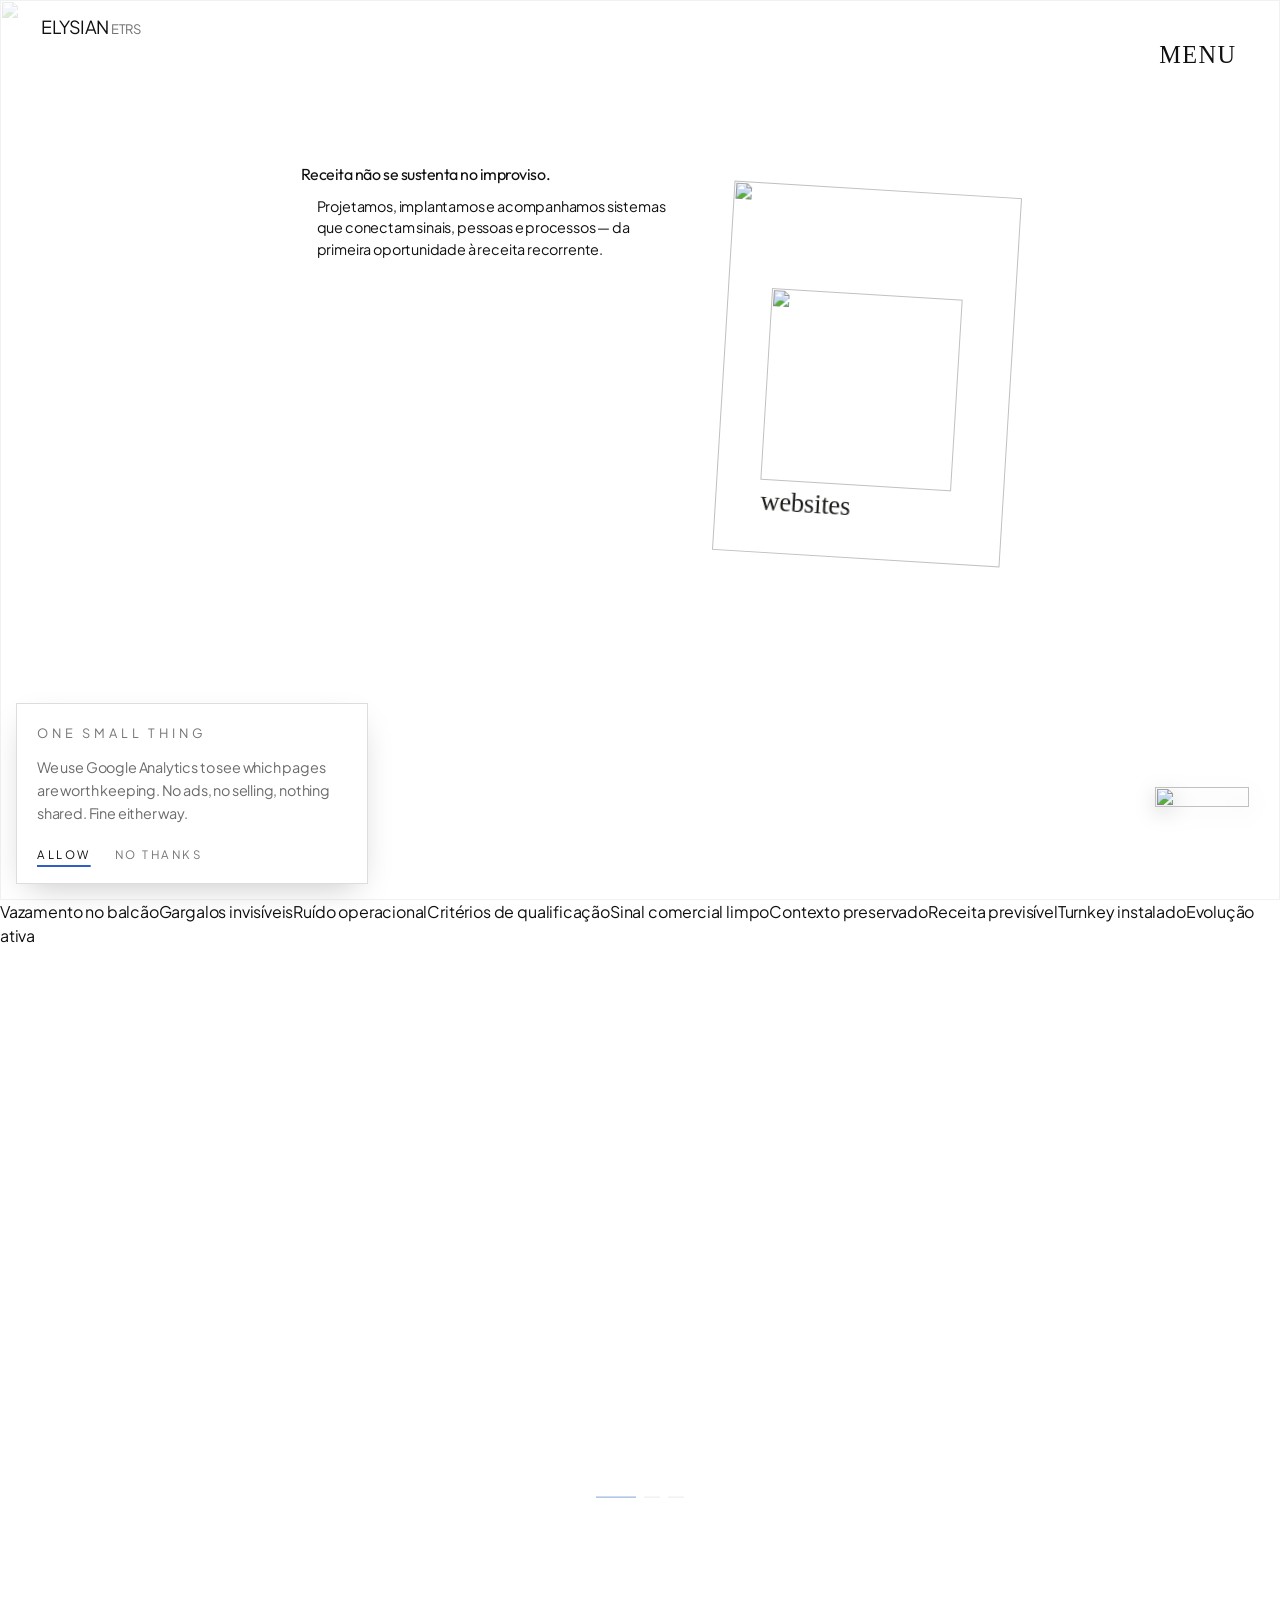
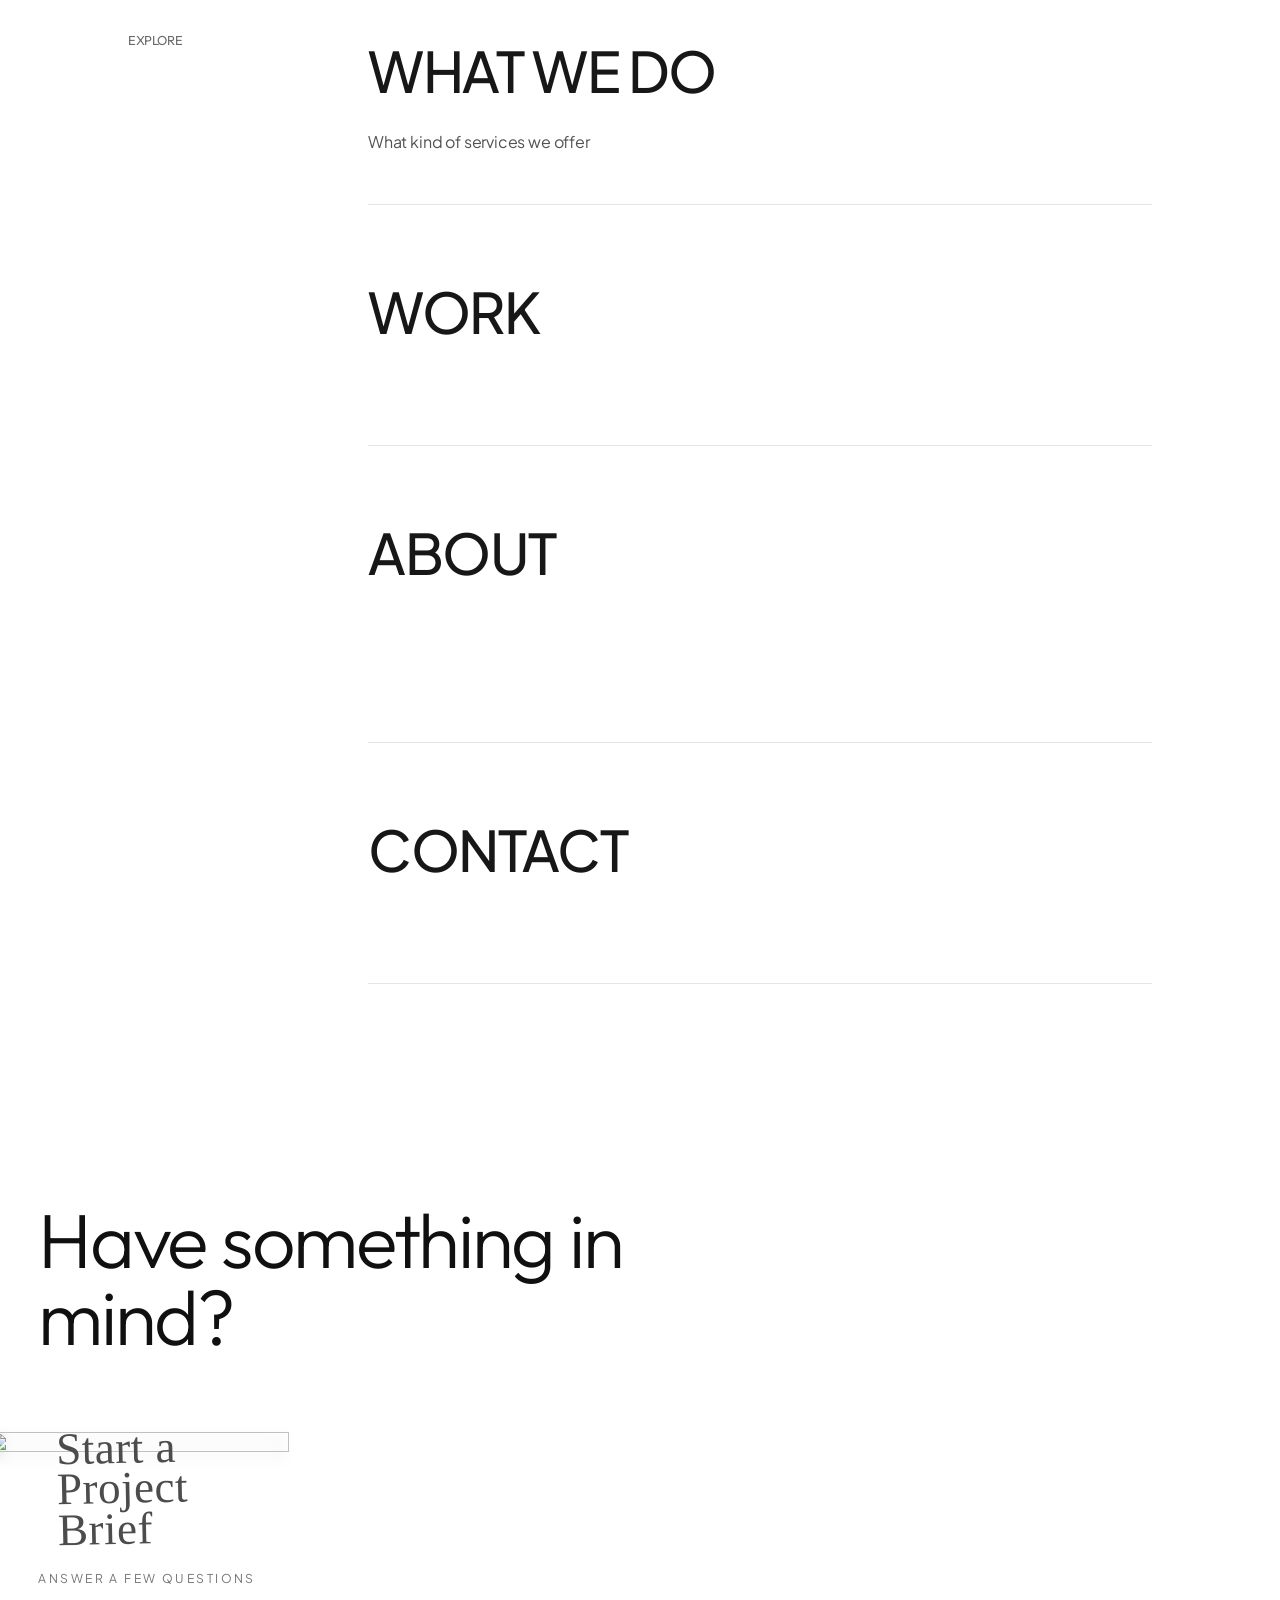
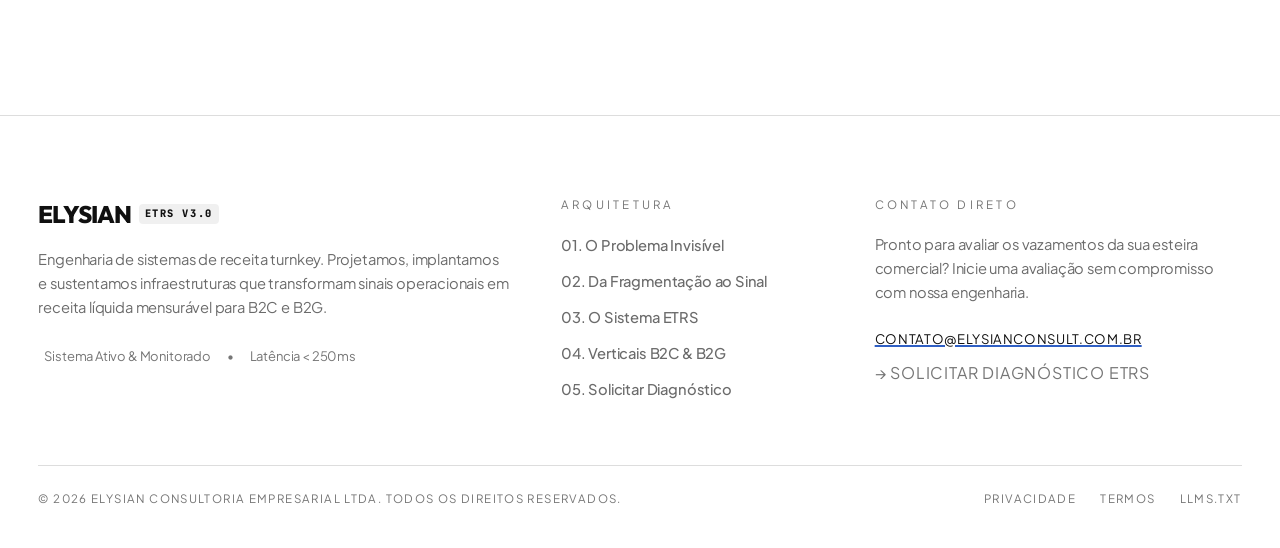
==== commit dadb9834: "feat(redesign): elevate typography with Plus Jakarta Sans/Outfit, sanitize footer and inject tactile" ====
--- a/index.html
+++ b/index.html
@@ -1520,7 +1520,126 @@
       ]
     }
     </script>
-</head><body class="flex min-h-full flex-col font-dudu relative bg-canvas text-ink transition-colors duration-300" style="overflow: hidden;"><div hidden=""><!--$--><!--/$--></div><a class="sr-only rounded-none focus-visible:not-sr-only focus-visible:fixed focus-visible:top-3 focus-visible:left-3 focus-visible:z-[10000] focus-visible:bg-canvas focus-visible:px-4 focus-visible:py-2 focus-visible:text-sm focus-visible:tracking-wide focus-visible:text-ink focus-visible:underline focus-visible:outline-2 focus-visible:outline-offset-2 focus-visible:outline-accent" href="#main-content">Skip to content</a><script>(function(){var h=document.documentElement;try{var f=/[?&]intro\b/.test(location.search);if(!f&&(Date.now()-(+localStorage.getItem('aori:intro-seen')||0)<604800000||matchMedia('(prefers-reduced-motion: reduce)').matches||matchMedia('(pointer: coarse)').matches||innerWidth<768||(navigator.maxTouchPoints>1&&/Macintosh/.test(navigator.userAgent)))){h.classList.add('intro-skip')}else{h.classList.add('intro-on')}}catch(e){h.classList.add('intro-skip')}})();</script><div class="intro intro--fonts" style="--textout: 0.000; --open: 1.000; --p: 0.0983; --ready: 0.000; --glow: 0.000; --wash: 0.000; --settle: 0.000; opacity: 1;"><div class="intro-stage" style="width: 2000px; height: 1250px; transform: translate(640px, 360px) scale(0.640226) translate(-999.781px, -624.813px);"><img alt="" data-img="base" fetchpriority="high" height="1250" src="/images/intro/diary-land-base.webp?v=9f342a4177" width="2000"/><img alt="" class="intro-photo" data-img="photo" src="/images/intro/diary-land-photo.webp?v=9f342a4177" style="left: 457.5px; top: 261.7px; width: 864.2px; height: 281.7px;"/><img alt="" class="intro-glow" data-img="glow" height="1250" src="/images/intro/diary-land-glow.webp?v=9f342a4177" width="2000"/><canvas aria-hidden="true" class="intro-dolly" style="width: 2000px; height: 1250px;"></canvas><div aria-hidden="true" data-side="left"><div class="intro-page" style="width: 79.5px; height: 1280px; transform: matrix3d(0.445006, -0.0760151, 0, -4.62e-05, -0.104787, 0.382107, 0, -8.43e-05, 0, 0, 1, 0, 514.6, 317.7, 0, 1); --strip-k: 1;"><svg fill="none" height="1280" viewbox="0 0 79.5 1280" width="79.5"><defs><filter filterunits="userSpaceOnUse" height="1360" id="_R_iivb_-left-0-bleed" width="158" x="-40" y="-40"><feturbulence basefrequency="0.035" numoctaves="2" result="n" seed="3" type="fractalNoise"></feturbulence><fedisplacementmap in="SourceGraphic" in2="n" scale="30" xchannelselector="R" ychannelselector="G"></fedisplacementmap><fegaussianblur stddeviation="3.5"></fegaussianblur></filter><filter filterunits="userSpaceOnUse" height="1360" id="_R_iivb_-left-0-halo" width="158" x="-40" y="-40"><fegaussianblur stddeviation="7"></fegaussianblur></filter><mask height="1280" id="_R_iivb_-left-0-haze" maskunits="userSpaceOnUse" width="158" x="-40" y="0"><g filter="url(#_R_iivb_-left-0-bleed)"><rect data-mask="haze-0" fill="#fff" height="86" width="218.3" x="28" y="411.0810810810811"></rect><rect data-mask="haze-1" fill="#fff" height="68" width="201.7" x="28" y="530.4324324324324"></rect><rect data-mask="haze-2" fill="#fff" height="68" width="7.5" x="28" y="598"></rect><rect data-mask="haze-3" fill="#fff" height="68" width="15.7" x="28" y="665.5675675675676"></rect><rect data-mask="haze-4" fill="#fff" height="68" width="15.6" x="28" y="733.1351351351351"></rect><rect data-mask="haze-5" fill="#fff" height="68" width="9.2" x="28" y="800.7027027027027"></rect><rect data-mask="haze-6" fill="#fff" height="68" width="13.3" x="28" y="868.2702702702702"></rect><rect data-mask="haze-7" fill="#fff" height="68" width="13.8" x="28" y="935.8378378378378"></rect><rect data-mask="haze-8" fill="#fff" height="68" width="11.2" x="28" y="1003.4054054054054"></rect><rect data-mask="haze-9" fill="#fff" height="59" width="8.1" x="496" y="1113.7567567567567"></rect><rect data-mask="haze-10" fill="#fff" height="59" width="7.6" x="516" y="1147.5405405405404"></rect><rect data-mask="haze-11" fill="#fff" height="59" width="7.9" x="536" y="1181.3243243243242"></rect><rect data-mask="haze-12" fill="#fff" height="59" width="4.8" x="576" y="1215.1081081081081"></rect></g></mask><mask height="1280" id="_R_iivb_-left-0-ink" maskunits="userSpaceOnUse" width="158" x="-40" y="0"><g filter="url(#_R_iivb_-left-0-bleed)"><rect data-mask="ink-0" fill="#fff" height="86" width="218.3" x="28" y="411.0810810810811"></rect><rect data-mask="ink-1" fill="#fff" height="68" width="97.8" x="28" y="530.4324324324324"></rect><rect data-mask="ink-2" fill="#fff" height="68" width="0.0" x="28" y="598"></rect><rect data-mask="ink-3" fill="#fff" height="68" width="0.0" x="28" y="665.5675675675676"></rect><rect data-mask="ink-4" fill="#fff" height="68" width="0.0" x="28" y="733.1351351351351"></rect><rect data-mask="ink-5" fill="#fff" height="68" width="0.0" x="28" y="800.7027027027027"></rect><rect data-mask="ink-6" fill="#fff" height="68" width="0.0" x="28" y="868.2702702702702"></rect><rect data-mask="ink-7" fill="#fff" height="68" width="0.0" x="28" y="935.8378378378378"></rect><rect data-mask="ink-8" fill="#fff" height="68" width="0.0" x="28" y="1003.4054054054054"></rect><rect data-mask="ink-9" fill="#fff" height="59" width="0.0" x="496" y="1113.7567567567567"></rect><rect data-mask="ink-10" fill="#fff" height="59" width="0.0" x="516" y="1147.5405405405404"></rect><rect data-mask="ink-11" fill="#fff" height="59" width="0.0" x="536" y="1181.3243243243242"></rect><rect data-mask="ink-12" fill="#fff" height="59" width="0.0" x="576" y="1215.1081081081081"></rect></g></mask></defs><g class="intro-halo" mask="url(#_R_iivb_-left-0-ink)"><g filter="url(#_R_iivb_-left-0-halo)"><text class="font-faraco" font-size="52" x="52" y="471.0810810810811">Dear me,</text><text class="font-faraco" font-size="34" x="52" y="572.4324324324324">Don't stop. Keep chasing</text><text class="font-faraco" font-size="34" x="52" y="640">your dream.</text><text class="font-faraco" font-size="34" x="52" y="707.5675675675676">Remember the note you left</text><text class="font-faraco" font-size="34" x="52" y="775.1351351351351">yourself in that hotel diary?</text><text class="font-faraco" font-size="34" x="52" y="842.7027027027027">“You run slower</text><text class="font-faraco" font-size="34" x="52" y="910.2702702702702">than everyone else, but</text><text class="font-faraco" font-size="34" x="52" y="977.8378378378378">you're the one who never</text><text class="font-faraco" font-size="34" x="52" y="1045.4054054054054">knows how to stop.”</text><text class="font-faraco" font-size="25" x="520" y="1146.7567567567567">I can do all things</text><text class="font-faraco" font-size="25" x="540" y="1180.5405405405404">through Him who</text><text class="font-faraco" font-size="25" x="560" y="1214.3243243243242">strengthens me.</text><text class="font-faraco" font-size="25" x="600" y="1248.1081081081081">Phil. 4:13</text></g></g><g class="intro-haze" mask="url(#_R_iivb_-left-0-haze)"><g><text class="font-faraco" font-size="52" x="52" y="471.0810810810811">Dear me,</text><text class="font-faraco" font-size="34" x="52" y="572.4324324324324">Don't stop. Keep chasing</text><text class="font-faraco" font-size="34" x="52" y="640">your dream.</text><text class="font-faraco" font-size="34" x="52" y="707.5675675675676">Remember the note you left</text><text class="font-faraco" font-size="34" x="52" y="775.1351351351351">yourself in that hotel diary?</text><text class="font-faraco" font-size="34" x="52" y="842.7027027027027">“You run slower</text><text class="font-faraco" font-size="34" x="52" y="910.2702702702702">than everyone else, but</text><text class="font-faraco" font-size="34" x="52" y="977.8378378378378">you're the one who never</text><text class="font-faraco" font-size="34" x="52" y="1045.4054054054054">knows how to stop.”</text><text class="font-faraco" font-size="25" x="520" y="1146.7567567567567">I can do all things</text><text class="font-faraco" font-size="25" x="540" y="1180.5405405405404">through Him who</text><text class="font-faraco" font-size="25" x="560" y="1214.3243243243242">strengthens me.</text><text class="font-faraco" font-size="25" x="600" y="1248.1081081081081">Phil. 4:13</text></g></g><g class="intro-ink" mask="url(#_R_iivb_-left-0-ink)"><g><text class="font-faraco" data-line="0" font-size="52" x="52" y="471.0810810810811">Dear me,</text><text class="font-faraco" data-line="1" font-size="34" x="52" y="572.4324324324324">Don't stop. Keep chasing</text><text class="font-faraco" data-line="2" font-size="34" x="52" y="640">your dream.</text><text class="font-faraco" data-line="3" font-size="34" x="52" y="707.5675675675676">Remember the note you left</text><text class="font-faraco" data-line="4" font-size="34" x="52" y="775.1351351351351">yourself in that hotel diary?</text><text class="font-faraco" data-line="5" font-size="34" x="52" y="842.7027027027027">“You run slower</text><text class="font-faraco" data-line="6" font-size="34" x="52" y="910.2702702702702">than everyone else, but</text><text class="font-faraco" data-line="7" font-size="34" x="52" y="977.8378378378378">you're the one who never</text><text class="font-faraco" data-line="8" font-size="34" x="52" y="1045.4054054054054">knows how to stop.”</text><text class="font-faraco" data-line="9" font-size="25" x="520" y="1146.7567567567567">I can do all things</text><text class="font-faraco" data-line="10" font-size="25" x="540" y="1180.5405405405404">through Him who</text><text class="font-faraco" data-line="11" font-size="25" x="560" y="1214.3243243243242">strengthens me.</text><text class="font-faraco" data-line="12" font-size="25" x="600" y="1248.1081081081081">Phil. 4:13</text></g></g></svg></div><div class="intro-page" style="width: 79.5px; height: 1280px; transform: matrix3d(0.462481, -0.0436451, 0, -3.32e-05, -0.104891, 0.384023, 0, -8.4e-05, 0, 0, 1, 0, 551.3, 312.9, 0, 1); --strip-k: 1;"><svg fill="none" height="1280" viewbox="78 0 79.5 1280" width="79.5"><defs><filter filterunits="userSpaceOnUse" height="1360" id="_R_iivb_-left-1-bleed" width="158" x="38" y="-40"><feturbulence basefrequency="0.035" numoctaves="2" result="n" seed="3" type="fractalNoise"></feturbulence><fedisplacementmap in="SourceGraphic" in2="n" scale="30" xchannelselector="R" ychannelselector="G"></fedisplacementmap><fegaussianblur stddeviation="3.5"></fegaussianblur></filter><filter filterunits="userSpaceOnUse" height="1360" id="_R_iivb_-left-1-halo" width="158" x="38" y="-40"><fegaussianblur stddeviation="7"></fegaussianblur></filter><mask height="1280" id="_R_iivb_-left-1-haze" maskunits="userSpaceOnUse" width="158" x="38" y="0"><g filter="url(#_R_iivb_-left-1-bleed)"><rect data-mask="haze-0" fill="#fff" height="86" width="218.3" x="28" y="411.0810810810811"></rect><rect data-mask="haze-1" fill="#fff" height="68" width="201.7" x="28" y="530.4324324324324"></rect><rect data-mask="haze-2" fill="#fff" height="68" width="7.5" x="28" y="598"></rect><rect data-mask="haze-3" fill="#fff" height="68" width="15.7" x="28" y="665.5675675675676"></rect><rect data-mask="haze-4" fill="#fff" height="68" width="15.6" x="28" y="733.1351351351351"></rect><rect data-mask="haze-5" fill="#fff" height="68" width="9.2" x="28" y="800.7027027027027"></rect><rect data-mask="haze-6" fill="#fff" height="68" width="13.3" x="28" y="868.2702702702702"></rect><rect data-mask="haze-7" fill="#fff" height="68" width="13.8" x="28" y="935.8378378378378"></rect><rect data-mask="haze-8" fill="#fff" height="68" width="11.2" x="28" y="1003.4054054054054"></rect><rect data-mask="haze-9" fill="#fff" height="59" width="8.1" x="496" y="1113.7567567567567"></rect><rect data-mask="haze-10" fill="#fff" height="59" width="7.6" x="516" y="1147.5405405405404"></rect><rect data-mask="haze-11" fill="#fff" height="59" width="7.9" x="536" y="1181.3243243243242"></rect><rect data-mask="haze-12" fill="#fff" height="59" width="4.8" x="576" y="1215.1081081081081"></rect></g></mask><mask height="1280" id="_R_iivb_-left-1-ink" maskunits="userSpaceOnUse" width="158" x="38" y="0"><g filter="url(#_R_iivb_-left-1-bleed)"><rect data-mask="ink-0" fill="#fff" height="86" width="218.3" x="28" y="411.0810810810811"></rect><rect data-mask="ink-1" fill="#fff" height="68" width="97.8" x="28" y="530.4324324324324"></rect><rect data-mask="ink-2" fill="#fff" height="68" width="0.0" x="28" y="598"></rect><rect data-mask="ink-3" fill="#fff" height="68" width="0.0" x="28" y="665.5675675675676"></rect><rect data-mask="ink-4" fill="#fff" height="68" width="0.0" x="28" y="733.1351351351351"></rect><rect data-mask="ink-5" fill="#fff" height="68" width="0.0" x="28" y="800.7027027027027"></rect><rect data-mask="ink-6" fill="#fff" height="68" width="0.0" x="28" y="868.2702702702702"></rect><rect data-mask="ink-7" fill="#fff" height="68" width="0.0" x="28" y="935.8378378378378"></rect><rect data-mask="ink-8" fill="#fff" height="68" width="0.0" x="28" y="1003.4054054054054"></rect><rect data-mask="ink-9" fill="#fff" height="59" width="0.0" x="496" y="1113.7567567567567"></rect><rect data-mask="ink-10" fill="#fff" height="59" width="0.0" x="516" y="1147.5405405405404"></rect><rect data-mask="ink-11" fill="#fff" height="59" width="0.0" x="536" y="1181.3243243243242"></rect><rect data-mask="ink-12" fill="#fff" height="59" width="0.0" x="576" y="1215.1081081081081"></rect></g></mask></defs><g class="intro-halo" mask="url(#_R_iivb_-left-1-ink)"><g filter="url(#_R_iivb_-left-1-halo)"><text class="font-faraco" font-size="52" x="52" y="471.0810810810811">Dear me,</text><text class="font-faraco" font-size="34" x="52" y="572.4324324324324">Don't stop. Keep chasing</text><text class="font-faraco" font-size="34" x="52" y="640">your dream.</text><text class="font-faraco" font-size="34" x="52" y="707.5675675675676">Remember the note you left</text><text class="font-faraco" font-size="34" x="52" y="775.1351351351351">yourself in that hotel diary?</text><text class="font-faraco" font-size="34" x="52" y="842.7027027027027">“You run slower</text><text class="font-faraco" font-size="34" x="52" y="910.2702702702702">than everyone else, but</text><text class="font-faraco" font-size="34" x="52" y="977.8378378378378">you're the one who never</text><text class="font-faraco" font-size="34" x="52" y="1045.4054054054054">knows how to stop.”</text><text class="font-faraco" font-size="25" x="520" y="1146.7567567567567">I can do all things</text><text class="font-faraco" font-size="25" x="540" y="1180.5405405405404">through Him who</text><text class="font-faraco" font-size="25" x="560" y="1214.3243243243242">strengthens me.</text><text class="font-faraco" font-size="25" x="600" y="1248.1081081081081">Phil. 4:13</text></g></g><g class="intro-haze" mask="url(#_R_iivb_-left-1-haze)"><g><text class="font-faraco" font-size="52" x="52" y="471.0810810810811">Dear me,</text><text class="font-faraco" font-size="34" x="52" y="572.4324324324324">Don't stop. Keep chasing</text><text class="font-faraco" font-size="34" x="52" y="640">your dream.</text><text class="font-faraco" font-size="34" x="52" y="707.5675675675676">Remember the note you left</text><text class="font-faraco" font-size="34" x="52" y="775.1351351351351">yourself in that hotel diary?</text><text class="font-faraco" font-size="34" x="52" y="842.7027027027027">“You run slower</text><text class="font-faraco" font-size="34" x="52" y="910.2702702702702">than everyone else, but</text><text class="font-faraco" font-size="34" x="52" y="977.8378378378378">you're the one who never</text><text class="font-faraco" font-size="34" x="52" y="1045.4054054054054">knows how to stop.”</text><text class="font-faraco" font-size="25" x="520" y="1146.7567567567567">I can do all things</text><text class="font-faraco" font-size="25" x="540" y="1180.5405405405404">through Him who</text><text class="font-faraco" font-size="25" x="560" y="1214.3243243243242">strengthens me.</text><text class="font-faraco" font-size="25" x="600" y="1248.1081081081081">Phil. 4:13</text></g></g><g class="intro-ink" mask="url(#_R_iivb_-left-1-ink)"><g><text class="font-faraco" font-size="52" x="52" y="471.0810810810811">Dear me,</text><text class="font-faraco" font-size="34" x="52" y="572.4324324324324">Don't stop. Keep chasing</text><text class="font-faraco" font-size="34" x="52" y="640">your dream.</text><text class="font-faraco" font-size="34" x="52" y="707.5675675675676">Remember the note you left</text><text class="font-faraco" font-size="34" x="52" y="775.1351351351351">yourself in that hotel diary?</text><text class="font-faraco" font-size="34" x="52" y="842.7027027027027">“You run slower</text><text class="font-faraco" font-size="34" x="52" y="910.2702702702702">than everyone else, but</text><text class="font-faraco" font-size="34" x="52" y="977.8378378378378">you're the one who never</text><text class="font-faraco" font-size="34" x="52" y="1045.4054054054054">knows how to stop.”</text><text class="font-faraco" font-size="25" x="520" y="1146.7567567567567">I can do all things</text><text class="font-faraco" font-size="25" x="540" y="1180.5405405405404">through Him who</text><text class="font-faraco" font-size="25" x="560" y="1214.3243243243242">strengthens me.</text><text class="font-faraco" font-size="25" x="600" y="1248.1081081081081">Phil. 4:13</text></g></g></svg></div><div class="intro-page" style="width: 79.5px; height: 1280px; transform: matrix3d(0.471505, -0.028231, 0, -2.5e-05, -0.104088, 0.386923, 0, -8.21e-05, 0, 0, 1, 0, 588.9, 310.3, 0, 1); --strip-k: 1;"><svg fill="none" height="1280" viewbox="156 0 79.5 1280" width="79.5"><defs><filter filterunits="userSpaceOnUse" height="1360" id="_R_iivb_-left-2-bleed" width="158" x="116" y="-40"><feturbulence basefrequency="0.035" numoctaves="2" result="n" seed="3" type="fractalNoise"></feturbulence><fedisplacementmap in="SourceGraphic" in2="n" scale="30" xchannelselector="R" ychannelselector="G"></fedisplacementmap><fegaussianblur stddeviation="3.5"></fegaussianblur></filter><filter filterunits="userSpaceOnUse" height="1360" id="_R_iivb_-left-2-halo" width="158" x="116" y="-40"><fegaussianblur stddeviation="7"></fegaussianblur></filter><mask height="1280" id="_R_iivb_-left-2-haze" maskunits="userSpaceOnUse" width="158" x="116" y="0"><g filter="url(#_R_iivb_-left-2-bleed)"><rect data-mask="haze-0" fill="#fff" height="86" width="218.3" x="28" y="411.0810810810811"></rect><rect data-mask="haze-1" fill="#fff" height="68" width="201.7" x="28" y="530.4324324324324"></rect><rect data-mask="haze-2" fill="#fff" height="68" width="7.5" x="28" y="598"></rect><rect data-mask="haze-3" fill="#fff" height="68" width="15.7" x="28" y="665.5675675675676"></rect><rect data-mask="haze-4" fill="#fff" height="68" width="15.6" x="28" y="733.1351351351351"></rect><rect data-mask="haze-5" fill="#fff" height="68" width="9.2" x="28" y="800.7027027027027"></rect><rect data-mask="haze-6" fill="#fff" height="68" width="13.3" x="28" y="868.2702702702702"></rect><rect data-mask="haze-7" fill="#fff" height="68" width="13.8" x="28" y="935.8378378378378"></rect><rect data-mask="haze-8" fill="#fff" height="68" width="11.2" x="28" y="1003.4054054054054"></rect><rect data-mask="haze-9" fill="#fff" height="59" width="8.1" x="496" y="1113.7567567567567"></rect><rect data-mask="haze-10" fill="#fff" height="59" width="7.6" x="516" y="1147.5405405405404"></rect><rect data-mask="haze-11" fill="#fff" height="59" width="7.9" x="536" y="1181.3243243243242"></rect><rect data-mask="haze-12" fill="#fff" height="59" width="4.8" x="576" y="1215.1081081081081"></rect></g></mask><mask height="1280" id="_R_iivb_-left-2-ink" maskunits="userSpaceOnUse" width="158" x="116" y="0"><g filter="url(#_R_iivb_-left-2-bleed)"><rect data-mask="ink-0" fill="#fff" height="86" width="218.3" x="28" y="411.0810810810811"></rect><rect data-mask="ink-1" fill="#fff" height="68" width="97.8" x="28" y="530.4324324324324"></rect><rect data-mask="ink-2" fill="#fff" height="68" width="0.0" x="28" y="598"></rect><rect data-mask="ink-3" fill="#fff" height="68" width="0.0" x="28" y="665.5675675675676"></rect><rect data-mask="ink-4" fill="#fff" height="68" width="0.0" x="28" y="733.1351351351351"></rect><rect data-mask="ink-5" fill="#fff" height="68" width="0.0" x="28" y="800.7027027027027"></rect><rect data-mask="ink-6" fill="#fff" height="68" width="0.0" x="28" y="868.2702702702702"></rect><rect data-mask="ink-7" fill="#fff" height="68" width="0.0" x="28" y="935.8378378378378"></rect><rect data-mask="ink-8" fill="#fff" height="68" width="0.0" x="28" y="1003.4054054054054"></rect><rect data-mask="ink-9" fill="#fff" height="59" width="0.0" x="496" y="1113.7567567567567"></rect><rect data-mask="ink-10" fill="#fff" height="59" width="0.0" x="516" y="1147.5405405405404"></rect><rect data-mask="ink-11" fill="#fff" height="59" width="0.0" x="536" y="1181.3243243243242"></rect><rect data-mask="ink-12" fill="#fff" height="59" width="0.0" x="576" y="1215.1081081081081"></rect></g></mask></defs><g class="intro-halo" mask="url(#_R_iivb_-left-2-ink)"><g filter="url(#_R_iivb_-left-2-halo)"><text class="font-faraco" font-size="52" x="52" y="471.0810810810811">Dear me,</text><text class="font-faraco" font-size="34" x="52" y="572.4324324324324">Don't stop. Keep chasing</text><text class="font-faraco" font-size="34" x="52" y="640">your dream.</text><text class="font-faraco" font-size="34" x="52" y="707.5675675675676">Remember the note you left</text><text class="font-faraco" font-size="34" x="52" y="775.1351351351351">yourself in that hotel diary?</text><text class="font-faraco" font-size="34" x="52" y="842.7027027027027">“You run slower</text><text class="font-faraco" font-size="34" x="52" y="910.2702702702702">than everyone else, but</text><text class="font-faraco" font-size="34" x="52" y="977.8378378378378">you're the one who never</text><text class="font-faraco" font-size="34" x="52" y="1045.4054054054054">knows how to stop.”</text><text class="font-faraco" font-size="25" x="520" y="1146.7567567567567">I can do all things</text><text class="font-faraco" font-size="25" x="540" y="1180.5405405405404">through Him who</text><text class="font-faraco" font-size="25" x="560" y="1214.3243243243242">strengthens me.</text><text class="font-faraco" font-size="25" x="600" y="1248.1081081081081">Phil. 4:13</text></g></g><g class="intro-haze" mask="url(#_R_iivb_-left-2-haze)"><g><text class="font-faraco" font-size="52" x="52" y="471.0810810810811">Dear me,</text><text class="font-faraco" font-size="34" x="52" y="572.4324324324324">Don't stop. Keep chasing</text><text class="font-faraco" font-size="34" x="52" y="640">your dream.</text><text class="font-faraco" font-size="34" x="52" y="707.5675675675676">Remember the note you left</text><text class="font-faraco" font-size="34" x="52" y="775.1351351351351">yourself in that hotel diary?</text><text class="font-faraco" font-size="34" x="52" y="842.7027027027027">“You run slower</text><text class="font-faraco" font-size="34" x="52" y="910.2702702702702">than everyone else, but</text><text class="font-faraco" font-size="34" x="52" y="977.8378378378378">you're the one who never</text><text class="font-faraco" font-size="34" x="52" y="1045.4054054054054">knows how to stop.”</text><text class="font-faraco" font-size="25" x="520" y="1146.7567567567567">I can do all things</text><text class="font-faraco" font-size="25" x="540" y="1180.5405405405404">through Him who</text><text class="font-faraco" font-size="25" x="560" y="1214.3243243243242">strengthens me.</text><text class="font-faraco" font-size="25" x="600" y="1248.1081081081081">Phil. 4:13</text></g></g><g class="intro-ink" mask="url(#_R_iivb_-left-2-ink)"><g><text class="font-faraco" font-size="52" x="52" y="471.0810810810811">Dear me,</text><text class="font-faraco" font-size="34" x="52" y="572.4324324324324">Don't stop. Keep chasing</text><text class="font-faraco" font-size="34" x="52" y="640">your dream.</text><text class="font-faraco" font-size="34" x="52" y="707.5675675675676">Remember the note you left</text><text class="font-faraco" font-size="34" x="52" y="775.1351351351351">yourself in that hotel diary?</text><text class="font-faraco" font-size="34" x="52" y="842.7027027027027">“You run slower</text><text class="font-faraco" font-size="34" x="52" y="910.2702702702702">than everyone else, but</text><text class="font-faraco" font-size="34" x="52" y="977.8378378378378">you're the one who never</text><text class="font-faraco" font-size="34" x="52" y="1045.4054054054054">knows how to stop.”</text><text class="font-faraco" font-size="25" x="520" y="1146.7567567567567">I can do all things</text><text class="font-faraco" font-size="25" x="540" y="1180.5405405405404">through Him who</text><text class="font-faraco" font-size="25" x="560" y="1214.3243243243242">strengthens me.</text><text class="font-faraco" font-size="25" x="600" y="1248.1081081081081">Phil. 4:13</text></g></g></svg></div><div class="intro-page" style="width: 79.5px; height: 1280px; transform: matrix3d(0.478533, -0.0128855, 0, -1.68e-05, -0.106151, 0.384646, 0, -8.56e-05, 0, 0, 1, 0, 626.9, 308.7, 0, 1); --strip-k: 1;"><svg fill="none" height="1280" viewbox="234 0 79.5 1280" width="79.5"><defs><filter filterunits="userSpaceOnUse" height="1360" id="_R_iivb_-left-3-bleed" width="158" x="194" y="-40"><feturbulence basefrequency="0.035" numoctaves="2" result="n" seed="3" type="fractalNoise"></feturbulence><fedisplacementmap in="SourceGraphic" in2="n" scale="30" xchannelselector="R" ychannelselector="G"></fedisplacementmap><fegaussianblur stddeviation="3.5"></fegaussianblur></filter><filter filterunits="userSpaceOnUse" height="1360" id="_R_iivb_-left-3-halo" width="158" x="194" y="-40"><fegaussianblur stddeviation="7"></fegaussianblur></filter><mask height="1280" id="_R_iivb_-left-3-haze" maskunits="userSpaceOnUse" width="158" x="194" y="0"><g filter="url(#_R_iivb_-left-3-bleed)"><rect data-mask="haze-0" fill="#fff" height="86" width="218.3" x="28" y="411.0810810810811"></rect><rect data-mask="haze-1" fill="#fff" height="68" width="201.7" x="28" y="530.4324324324324"></rect><rect data-mask="haze-2" fill="#fff" height="68" width="7.5" x="28" y="598"></rect><rect data-mask="haze-3" fill="#fff" height="68" width="15.7" x="28" y="665.5675675675676"></rect><rect data-mask="haze-4" fill="#fff" height="68" width="15.6" x="28" y="733.1351351351351"></rect><rect data-mask="haze-5" fill="#fff" height="68" width="9.2" x="28" y="800.7027027027027"></rect><rect data-mask="haze-6" fill="#fff" height="68" width="13.3" x="28" y="868.2702702702702"></rect><rect data-mask="haze-7" fill="#fff" height="68" width="13.8" x="28" y="935.8378378378378"></rect><rect data-mask="haze-8" fill="#fff" height="68" width="11.2" x="28" y="1003.4054054054054"></rect><rect data-mask="haze-9" fill="#fff" height="59" width="8.1" x="496" y="1113.7567567567567"></rect><rect data-mask="haze-10" fill="#fff" height="59" width="7.6" x="516" y="1147.5405405405404"></rect><rect data-mask="haze-11" fill="#fff" height="59" width="7.9" x="536" y="1181.3243243243242"></rect><rect data-mask="haze-12" fill="#fff" height="59" width="4.8" x="576" y="1215.1081081081081"></rect></g></mask><mask height="1280" id="_R_iivb_-left-3-ink" maskunits="userSpaceOnUse" width="158" x="194" y="0"><g filter="url(#_R_iivb_-left-3-bleed)"><rect data-mask="ink-0" fill="#fff" height="86" width="218.3" x="28" y="411.0810810810811"></rect><rect data-mask="ink-1" fill="#fff" height="68" width="97.8" x="28" y="530.4324324324324"></rect><rect data-mask="ink-2" fill="#fff" height="68" width="0.0" x="28" y="598"></rect><rect data-mask="ink-3" fill="#fff" height="68" width="0.0" x="28" y="665.5675675675676"></rect><rect data-mask="ink-4" fill="#fff" height="68" width="0.0" x="28" y="733.1351351351351"></rect><rect data-mask="ink-5" fill="#fff" height="68" width="0.0" x="28" y="800.7027027027027"></rect><rect data-mask="ink-6" fill="#fff" height="68" width="0.0" x="28" y="868.2702702702702"></rect><rect data-mask="ink-7" fill="#fff" height="68" width="0.0" x="28" y="935.8378378378378"></rect><rect data-mask="ink-8" fill="#fff" height="68" width="0.0" x="28" y="1003.4054054054054"></rect><rect data-mask="ink-9" fill="#fff" height="59" width="0.0" x="496" y="1113.7567567567567"></rect><rect data-mask="ink-10" fill="#fff" height="59" width="0.0" x="516" y="1147.5405405405404"></rect><rect data-mask="ink-11" fill="#fff" height="59" width="0.0" x="536" y="1181.3243243243242"></rect><rect data-mask="ink-12" fill="#fff" height="59" width="0.0" x="576" y="1215.1081081081081"></rect></g></mask></defs><g class="intro-halo" mask="url(#_R_iivb_-left-3-ink)"><g filter="url(#_R_iivb_-left-3-halo)"><text class="font-faraco" font-size="52" x="52" y="471.0810810810811">Dear me,</text><text class="font-faraco" font-size="34" x="52" y="572.4324324324324">Don't stop. Keep chasing</text><text class="font-faraco" font-size="34" x="52" y="640">your dream.</text><text class="font-faraco" font-size="34" x="52" y="707.5675675675676">Remember the note you left</text><text class="font-faraco" font-size="34" x="52" y="775.1351351351351">yourself in that hotel diary?</text><text class="font-faraco" font-size="34" x="52" y="842.7027027027027">“You run slower</text><text class="font-faraco" font-size="34" x="52" y="910.2702702702702">than everyone else, but</text><text class="font-faraco" font-size="34" x="52" y="977.8378378378378">you're the one who never</text><text class="font-faraco" font-size="34" x="52" y="1045.4054054054054">knows how to stop.”</text><text class="font-faraco" font-size="25" x="520" y="1146.7567567567567">I can do all things</text><text class="font-faraco" font-size="25" x="540" y="1180.5405405405404">through Him who</text><text class="font-faraco" font-size="25" x="560" y="1214.3243243243242">strengthens me.</text><text class="font-faraco" font-size="25" x="600" y="1248.1081081081081">Phil. 4:13</text></g></g><g class="intro-haze" mask="url(#_R_iivb_-left-3-haze)"><g><text class="font-faraco" font-size="52" x="52" y="471.0810810810811">Dear me,</text><text class="font-faraco" font-size="34" x="52" y="572.4324324324324">Don't stop. Keep chasing</text><text class="font-faraco" font-size="34" x="52" y="640">your dream.</text><text class="font-faraco" font-size="34" x="52" y="707.5675675675676">Remember the note you left</text><text class="font-faraco" font-size="34" x="52" y="775.1351351351351">yourself in that hotel diary?</text><text class="font-faraco" font-size="34" x="52" y="842.7027027027027">“You run slower</text><text class="font-faraco" font-size="34" x="52" y="910.2702702702702">than everyone else, but</text><text class="font-faraco" font-size="34" x="52" y="977.8378378378378">you're the one who never</text><text class="font-faraco" font-size="34" x="52" y="1045.4054054054054">knows how to stop.”</text><text class="font-faraco" font-size="25" x="520" y="1146.7567567567567">I can do all things</text><text class="font-faraco" font-size="25" x="540" y="1180.5405405405404">through Him who</text><text class="font-faraco" font-size="25" x="560" y="1214.3243243243242">strengthens me.</text><text class="font-faraco" font-size="25" x="600" y="1248.1081081081081">Phil. 4:13</text></g></g><g class="intro-ink" mask="url(#_R_iivb_-left-3-ink)"><g><text class="font-faraco" font-size="52" x="52" y="471.0810810810811">Dear me,</text><text class="font-faraco" font-size="34" x="52" y="572.4324324324324">Don't stop. Keep chasing</text><text class="font-faraco" font-size="34" x="52" y="640">your dream.</text><text class="font-faraco" font-size="34" x="52" y="707.5675675675676">Remember the note you left</text><text class="font-faraco" font-size="34" x="52" y="775.1351351351351">yourself in that hotel diary?</text><text class="font-faraco" font-size="34" x="52" y="842.7027027027027">“You run slower</text><text class="font-faraco" font-size="34" x="52" y="910.2702702702702">than everyone else, but</text><text class="font-faraco" font-size="34" x="52" y="977.8378378378378">you're the one who never</text><text class="font-faraco" font-size="34" x="52" y="1045.4054054054054">knows how to stop.”</text><text class="font-faraco" font-size="25" x="520" y="1146.7567567567567">I can do all things</text><text class="font-faraco" font-size="25" x="540" y="1180.5405405405404">through Him who</text><text class="font-faraco" font-size="25" x="560" y="1214.3243243243242">strengthens me.</text><text class="font-faraco" font-size="25" x="600" y="1248.1081081081081">Phil. 4:13</text></g></g></svg></div><div class="intro-page" style="width: 79.5px; height: 1280px; transform: matrix3d(0.485858, -0.0001042, 0, -1.28e-05, -0.105462, 0.386406, 0, -8.43e-05, 0, 0, 1, 0, 665.1, 308.1, 0, 1); --strip-k: 1;"><svg fill="none" height="1280" viewbox="312 0 79.5 1280" width="79.5"><defs><filter filterunits="userSpaceOnUse" height="1360" id="_R_iivb_-left-4-bleed" width="158" x="272" y="-40"><feturbulence basefrequency="0.035" numoctaves="2" result="n" seed="3" type="fractalNoise"></feturbulence><fedisplacementmap in="SourceGraphic" in2="n" scale="30" xchannelselector="R" ychannelselector="G"></fedisplacementmap><fegaussianblur stddeviation="3.5"></fegaussianblur></filter><filter filterunits="userSpaceOnUse" height="1360" id="_R_iivb_-left-4-halo" width="158" x="272" y="-40"><fegaussianblur stddeviation="7"></fegaussianblur></filter><mask height="1280" id="_R_iivb_-left-4-haze" maskunits="userSpaceOnUse" width="158" x="272" y="0"><g filter="url(#_R_iivb_-left-4-bleed)"><rect data-mask="haze-0" fill="#fff" height="86" width="218.3" x="28" y="411.0810810810811"></rect><rect data-mask="haze-1" fill="#fff" height="68" width="201.7" x="28" y="530.4324324324324"></rect><rect data-mask="haze-2" fill="#fff" height="68" width="7.5" x="28" y="598"></rect><rect data-mask="haze-3" fill="#fff" height="68" width="15.7" x="28" y="665.5675675675676"></rect><rect data-mask="haze-4" fill="#fff" height="68" width="15.6" x="28" y="733.1351351351351"></rect><rect data-mask="haze-5" fill="#fff" height="68" width="9.2" x="28" y="800.7027027027027"></rect><rect data-mask="haze-6" fill="#fff" height="68" width="13.3" x="28" y="868.2702702702702"></rect><rect data-mask="haze-7" fill="#fff" height="68" width="13.8" x="28" y="935.8378378378378"></rect><rect data-mask="haze-8" fill="#fff" height="68" width="11.2" x="28" y="1003.4054054054054"></rect><rect data-mask="haze-9" fill="#fff" height="59" width="8.1" x="496" y="1113.7567567567567"></rect><rect data-mask="haze-10" fill="#fff" height="59" width="7.6" x="516" y="1147.5405405405404"></rect><rect data-mask="haze-11" fill="#fff" height="59" width="7.9" x="536" y="1181.3243243243242"></rect><rect data-mask="haze-12" fill="#fff" height="59" width="4.8" x="576" y="1215.1081081081081"></rect></g></mask><mask height="1280" id="_R_iivb_-left-4-ink" maskunits="userSpaceOnUse" width="158" x="272" y="0"><g filter="url(#_R_iivb_-left-4-bleed)"><rect data-mask="ink-0" fill="#fff" height="86" width="218.3" x="28" y="411.0810810810811"></rect><rect data-mask="ink-1" fill="#fff" height="68" width="97.8" x="28" y="530.4324324324324"></rect><rect data-mask="ink-2" fill="#fff" height="68" width="0.0" x="28" y="598"></rect><rect data-mask="ink-3" fill="#fff" height="68" width="0.0" x="28" y="665.5675675675676"></rect><rect data-mask="ink-4" fill="#fff" height="68" width="0.0" x="28" y="733.1351351351351"></rect><rect data-mask="ink-5" fill="#fff" height="68" width="0.0" x="28" y="800.7027027027027"></rect><rect data-mask="ink-6" fill="#fff" height="68" width="0.0" x="28" y="868.2702702702702"></rect><rect data-mask="ink-7" fill="#fff" height="68" width="0.0" x="28" y="935.8378378378378"></rect><rect data-mask="ink-8" fill="#fff" height="68" width="0.0" x="28" y="1003.4054054054054"></rect><rect data-mask="ink-9" fill="#fff" height="59" width="0.0" x="496" y="1113.7567567567567"></rect><rect data-mask="ink-10" fill="#fff" height="59" width="0.0" x="516" y="1147.5405405405404"></rect><rect data-mask="ink-11" fill="#fff" height="59" width="0.0" x="536" y="1181.3243243243242"></rect><rect data-mask="ink-12" fill="#fff" height="59" width="0.0" x="576" y="1215.1081081081081"></rect></g></mask></defs><g class="intro-halo" mask="url(#_R_iivb_-left-4-ink)"><g filter="url(#_R_iivb_-left-4-halo)"><text class="font-faraco" font-size="52" x="52" y="471.0810810810811">Dear me,</text><text class="font-faraco" font-size="34" x="52" y="572.4324324324324">Don't stop. Keep chasing</text><text class="font-faraco" font-size="34" x="52" y="640">your dream.</text><text class="font-faraco" font-size="34" x="52" y="707.5675675675676">Remember the note you left</text><text class="font-faraco" font-size="34" x="52" y="775.1351351351351">yourself in that hotel diary?</text><text class="font-faraco" font-size="34" x="52" y="842.7027027027027">“You run slower</text><text class="font-faraco" font-size="34" x="52" y="910.2702702702702">than everyone else, but</text><text class="font-faraco" font-size="34" x="52" y="977.8378378378378">you're the one who never</text><text class="font-faraco" font-size="34" x="52" y="1045.4054054054054">knows how to stop.”</text><text class="font-faraco" font-size="25" x="520" y="1146.7567567567567">I can do all things</text><text class="font-faraco" font-size="25" x="540" y="1180.5405405405404">through Him who</text><text class="font-faraco" font-size="25" x="560" y="1214.3243243243242">strengthens me.</text><text class="font-faraco" font-size="25" x="600" y="1248.1081081081081">Phil. 4:13</text></g></g><g class="intro-haze" mask="url(#_R_iivb_-left-4-haze)"><g><text class="font-faraco" font-size="52" x="52" y="471.0810810810811">Dear me,</text><text class="font-faraco" font-size="34" x="52" y="572.4324324324324">Don't stop. Keep chasing</text><text class="font-faraco" font-size="34" x="52" y="640">your dream.</text><text class="font-faraco" font-size="34" x="52" y="707.5675675675676">Remember the note you left</text><text class="font-faraco" font-size="34" x="52" y="775.1351351351351">yourself in that hotel diary?</text><text class="font-faraco" font-size="34" x="52" y="842.7027027027027">“You run slower</text><text class="font-faraco" font-size="34" x="52" y="910.2702702702702">than everyone else, but</text><text class="font-faraco" font-size="34" x="52" y="977.8378378378378">you're the one who never</text><text class="font-faraco" font-size="34" x="52" y="1045.4054054054054">knows how to stop.”</text><text class="font-faraco" font-size="25" x="520" y="1146.7567567567567">I can do all things</text><text class="font-faraco" font-size="25" x="540" y="1180.5405405405404">through Him who</text><text class="font-faraco" font-size="25" x="560" y="1214.3243243243242">strengthens me.</text><text class="font-faraco" font-size="25" x="600" y="1248.1081081081081">Phil. 4:13</text></g></g><g class="intro-ink" mask="url(#_R_iivb_-left-4-ink)"><g><text class="font-faraco" font-size="52" x="52" y="471.0810810810811">Dear me,</text><text class="font-faraco" font-size="34" x="52" y="572.4324324324324">Don't stop. Keep chasing</text><text class="font-faraco" font-size="34" x="52" y="640">your dream.</text><text class="font-faraco" font-size="34" x="52" y="707.5675675675676">Remember the note you left</text><text class="font-faraco" font-size="34" x="52" y="775.1351351351351">yourself in that hotel diary?</text><text class="font-faraco" font-size="34" x="52" y="842.7027027027027">“You run slower</text><text class="font-faraco" font-size="34" x="52" y="910.2702702702702">than everyone else, but</text><text class="font-faraco" font-size="34" x="52" y="977.8378378378378">you're the one who never</text><text class="font-faraco" font-size="34" x="52" y="1045.4054054054054">knows how to stop.”</text><text class="font-faraco" font-size="25" x="520" y="1146.7567567567567">I can do all things</text><text class="font-faraco" font-size="25" x="540" y="1180.5405405405404">through Him who</text><text class="font-faraco" font-size="25" x="560" y="1214.3243243243242">strengthens me.</text><text class="font-faraco" font-size="25" x="600" y="1248.1081081081081">Phil. 4:13</text></g></g></svg></div><div class="intro-page" style="width: 79.5px; height: 1280px; transform: matrix3d(0.49552, 0.0171492, 0, -2.5e-06, -0.104649, 0.38809, 0, -8.3e-05, 0, 0, 1, 0, 703.7, 308.4, 0, 1); --strip-k: 1;"><svg fill="none" height="1280" viewbox="390 0 79.5 1280" width="79.5"><defs><filter filterunits="userSpaceOnUse" height="1360" id="_R_iivb_-left-5-bleed" width="158" x="350" y="-40"><feturbulence basefrequency="0.035" numoctaves="2" result="n" seed="3" type="fractalNoise"></feturbulence><fedisplacementmap in="SourceGraphic" in2="n" scale="30" xchannelselector="R" ychannelselector="G"></fedisplacementmap><fegaussianblur stddeviation="3.5"></fegaussianblur></filter><filter filterunits="userSpaceOnUse" height="1360" id="_R_iivb_-left-5-halo" width="158" x="350" y="-40"><fegaussianblur stddeviation="7"></fegaussianblur></filter><mask height="1280" id="_R_iivb_-left-5-haze" maskunits="userSpaceOnUse" width="158" x="350" y="0"><g filter="url(#_R_iivb_-left-5-bleed)"><rect data-mask="haze-0" fill="#fff" height="86" width="218.3" x="28" y="411.0810810810811"></rect><rect data-mask="haze-1" fill="#fff" height="68" width="201.7" x="28" y="530.4324324324324"></rect><rect data-mask="haze-2" fill="#fff" height="68" width="7.5" x="28" y="598"></rect><rect data-mask="haze-3" fill="#fff" height="68" width="15.7" x="28" y="665.5675675675676"></rect><rect data-mask="haze-4" fill="#fff" height="68" width="15.6" x="28" y="733.1351351351351"></rect><rect data-mask="haze-5" fill="#fff" height="68" width="9.2" x="28" y="800.7027027027027"></rect><rect data-mask="haze-6" fill="#fff" height="68" width="13.3" x="28" y="868.2702702702702"></rect><rect data-mask="haze-7" fill="#fff" height="68" width="13.8" x="28" y="935.8378378378378"></rect><rect data-mask="haze-8" fill="#fff" height="68" width="11.2" x="28" y="1003.4054054054054"></rect><rect data-mask="haze-9" fill="#fff" height="59" width="8.1" x="496" y="1113.7567567567567"></rect><rect data-mask="haze-10" fill="#fff" height="59" width="7.6" x="516" y="1147.5405405405404"></rect><rect data-mask="haze-11" fill="#fff" height="59" width="7.9" x="536" y="1181.3243243243242"></rect><rect data-mask="haze-12" fill="#fff" height="59" width="4.8" x="576" y="1215.1081081081081"></rect></g></mask><mask height="1280" id="_R_iivb_-left-5-ink" maskunits="userSpaceOnUse" width="158" x="350" y="0"><g filter="url(#_R_iivb_-left-5-bleed)"><rect data-mask="ink-0" fill="#fff" height="86" width="218.3" x="28" y="411.0810810810811"></rect><rect data-mask="ink-1" fill="#fff" height="68" width="97.8" x="28" y="530.4324324324324"></rect><rect data-mask="ink-2" fill="#fff" height="68" width="0.0" x="28" y="598"></rect><rect data-mask="ink-3" fill="#fff" height="68" width="0.0" x="28" y="665.5675675675676"></rect><rect data-mask="ink-4" fill="#fff" height="68" width="0.0" x="28" y="733.1351351351351"></rect><rect data-mask="ink-5" fill="#fff" height="68" width="0.0" x="28" y="800.7027027027027"></rect><rect data-mask="ink-6" fill="#fff" height="68" width="0.0" x="28" y="868.2702702702702"></rect><rect data-mask="ink-7" fill="#fff" height="68" width="0.0" x="28" y="935.8378378378378"></rect><rect data-mask="ink-8" fill="#fff" height="68" width="0.0" x="28" y="1003.4054054054054"></rect><rect data-mask="ink-9" fill="#fff" height="59" width="0.0" x="496" y="1113.7567567567567"></rect><rect data-mask="ink-10" fill="#fff" height="59" width="0.0" x="516" y="1147.5405405405404"></rect><rect data-mask="ink-11" fill="#fff" height="59" width="0.0" x="536" y="1181.3243243243242"></rect><rect data-mask="ink-12" fill="#fff" height="59" width="0.0" x="576" y="1215.1081081081081"></rect></g></mask></defs><g class="intro-halo" mask="url(#_R_iivb_-left-5-ink)"><g filter="url(#_R_iivb_-left-5-halo)"><text class="font-faraco" font-size="52" x="52" y="471.0810810810811">Dear me,</text><text class="font-faraco" font-size="34" x="52" y="572.4324324324324">Don't stop. Keep chasing</text><text class="font-faraco" font-size="34" x="52" y="640">your dream.</text><text class="font-faraco" font-size="34" x="52" y="707.5675675675676">Remember the note you left</text><text class="font-faraco" font-size="34" x="52" y="775.1351351351351">yourself in that hotel diary?</text><text class="font-faraco" font-size="34" x="52" y="842.7027027027027">“You run slower</text><text class="font-faraco" font-size="34" x="52" y="910.2702702702702">than everyone else, but</text><text class="font-faraco" font-size="34" x="52" y="977.8378378378378">you're the one who never</text><text class="font-faraco" font-size="34" x="52" y="1045.4054054054054">knows how to stop.”</text><text class="font-faraco" font-size="25" x="520" y="1146.7567567567567">I can do all things</text><text class="font-faraco" font-size="25" x="540" y="1180.5405405405404">through Him who</text><text class="font-faraco" font-size="25" x="560" y="1214.3243243243242">strengthens me.</text><text class="font-faraco" font-size="25" x="600" y="1248.1081081081081">Phil. 4:13</text></g></g><g class="intro-haze" mask="url(#_R_iivb_-left-5-haze)"><g><text class="font-faraco" font-size="52" x="52" y="471.0810810810811">Dear me,</text><text class="font-faraco" font-size="34" x="52" y="572.4324324324324">Don't stop. Keep chasing</text><text class="font-faraco" font-size="34" x="52" y="640">your dream.</text><text class="font-faraco" font-size="34" x="52" y="707.5675675675676">Remember the note you left</text><text class="font-faraco" font-size="34" x="52" y="775.1351351351351">yourself in that hotel diary?</text><text class="font-faraco" font-size="34" x="52" y="842.7027027027027">“You run slower</text><text class="font-faraco" font-size="34" x="52" y="910.2702702702702">than everyone else, but</text><text class="font-faraco" font-size="34" x="52" y="977.8378378378378">you're the one who never</text><text class="font-faraco" font-size="34" x="52" y="1045.4054054054054">knows how to stop.”</text><text class="font-faraco" font-size="25" x="520" y="1146.7567567567567">I can do all things</text><text class="font-faraco" font-size="25" x="540" y="1180.5405405405404">through Him who</text><text class="font-faraco" font-size="25" x="560" y="1214.3243243243242">strengthens me.</text><text class="font-faraco" font-size="25" x="600" y="1248.1081081081081">Phil. 4:13</text></g></g><g class="intro-ink" mask="url(#_R_iivb_-left-5-ink)"><g><text class="font-faraco" font-size="52" x="52" y="471.0810810810811">Dear me,</text><text class="font-faraco" font-size="34" x="52" y="572.4324324324324">Don't stop. Keep chasing</text><text class="font-faraco" font-size="34" x="52" y="640">your dream.</text><text class="font-faraco" font-size="34" x="52" y="707.5675675675676">Remember the note you left</text><text class="font-faraco" font-size="34" x="52" y="775.1351351351351">yourself in that hotel diary?</text><text class="font-faraco" font-size="34" x="52" y="842.7027027027027">“You run slower</text><text class="font-faraco" font-size="34" x="52" y="910.2702702702702">than everyone else, but</text><text class="font-faraco" font-size="34" x="52" y="977.8378378378378">you're the one who never</text><text class="font-faraco" font-size="34" x="52" y="1045.4054054054054">knows how to stop.”</text><text class="font-faraco" font-size="25" x="520" y="1146.7567567567567">I can do all things</text><text class="font-faraco" font-size="25" x="540" y="1180.5405405405404">through Him who</text><text class="font-faraco" font-size="25" x="560" y="1214.3243243243242">strengthens me.</text><text class="font-faraco" font-size="25" x="600" y="1248.1081081081081">Phil. 4:13</text></g></g></svg></div><div class="intro-page" style="width: 79.5px; height: 1280px; transform: matrix3d(0.499886, 0.0299535, 0, 1.4e-06, -0.105388, 0.387218, 0, -8.41e-05, 0, 0, 1, 0, 742.5, 309.8, 0, 1); --strip-k: 1;"><svg fill="none" height="1280" viewbox="468 0 79.5 1280" width="79.5"><defs><filter filterunits="userSpaceOnUse" height="1360" id="_R_iivb_-left-6-bleed" width="158" x="428" y="-40"><feturbulence basefrequency="0.035" numoctaves="2" result="n" seed="3" type="fractalNoise"></feturbulence><fedisplacementmap in="SourceGraphic" in2="n" scale="30" xchannelselector="R" ychannelselector="G"></fedisplacementmap><fegaussianblur stddeviation="3.5"></fegaussianblur></filter><filter filterunits="userSpaceOnUse" height="1360" id="_R_iivb_-left-6-halo" width="158" x="428" y="-40"><fegaussianblur stddeviation="7"></fegaussianblur></filter><mask height="1280" id="_R_iivb_-left-6-haze" maskunits="userSpaceOnUse" width="158" x="428" y="0"><g filter="url(#_R_iivb_-left-6-bleed)"><rect data-mask="haze-0" fill="#fff" height="86" width="218.3" x="28" y="411.0810810810811"></rect><rect data-mask="haze-1" fill="#fff" height="68" width="201.7" x="28" y="530.4324324324324"></rect><rect data-mask="haze-2" fill="#fff" height="68" width="7.5" x="28" y="598"></rect><rect data-mask="haze-3" fill="#fff" height="68" width="15.7" x="28" y="665.5675675675676"></rect><rect data-mask="haze-4" fill="#fff" height="68" width="15.6" x="28" y="733.1351351351351"></rect><rect data-mask="haze-5" fill="#fff" height="68" width="9.2" x="28" y="800.7027027027027"></rect><rect data-mask="haze-6" fill="#fff" height="68" width="13.3" x="28" y="868.2702702702702"></rect><rect data-mask="haze-7" fill="#fff" height="68" width="13.8" x="28" y="935.8378378378378"></rect><rect data-mask="haze-8" fill="#fff" height="68" width="11.2" x="28" y="1003.4054054054054"></rect><rect data-mask="haze-9" fill="#fff" height="59" width="8.1" x="496" y="1113.7567567567567"></rect><rect data-mask="haze-10" fill="#fff" height="59" width="7.6" x="516" y="1147.5405405405404"></rect><rect data-mask="haze-11" fill="#fff" height="59" width="7.9" x="536" y="1181.3243243243242"></rect><rect data-mask="haze-12" fill="#fff" height="59" width="4.8" x="576" y="1215.1081081081081"></rect></g></mask><mask height="1280" id="_R_iivb_-left-6-ink" maskunits="userSpaceOnUse" width="158" x="428" y="0"><g filter="url(#_R_iivb_-left-6-bleed)"><rect data-mask="ink-0" fill="#fff" height="86" width="218.3" x="28" y="411.0810810810811"></rect><rect data-mask="ink-1" fill="#fff" height="68" width="97.8" x="28" y="530.4324324324324"></rect><rect data-mask="ink-2" fill="#fff" height="68" width="0.0" x="28" y="598"></rect><rect data-mask="ink-3" fill="#fff" height="68" width="0.0" x="28" y="665.5675675675676"></rect><rect data-mask="ink-4" fill="#fff" height="68" width="0.0" x="28" y="733.1351351351351"></rect><rect data-mask="ink-5" fill="#fff" height="68" width="0.0" x="28" y="800.7027027027027"></rect><rect data-mask="ink-6" fill="#fff" height="68" width="0.0" x="28" y="868.2702702702702"></rect><rect data-mask="ink-7" fill="#fff" height="68" width="0.0" x="28" y="935.8378378378378"></rect><rect data-mask="ink-8" fill="#fff" height="68" width="0.0" x="28" y="1003.4054054054054"></rect><rect data-mask="ink-9" fill="#fff" height="59" width="0.0" x="496" y="1113.7567567567567"></rect><rect data-mask="ink-10" fill="#fff" height="59" width="0.0" x="516" y="1147.5405405405404"></rect><rect data-mask="ink-11" fill="#fff" height="59" width="0.0" x="536" y="1181.3243243243242"></rect><rect data-mask="ink-12" fill="#fff" height="59" width="0.0" x="576" y="1215.1081081081081"></rect></g></mask></defs><g class="intro-halo" mask="url(#_R_iivb_-left-6-ink)"><g filter="url(#_R_iivb_-left-6-halo)"><text class="font-faraco" font-size="52" x="52" y="471.0810810810811">Dear me,</text><text class="font-faraco" font-size="34" x="52" y="572.4324324324324">Don't stop. Keep chasing</text><text class="font-faraco" font-size="34" x="52" y="640">your dream.</text><text class="font-faraco" font-size="34" x="52" y="707.5675675675676">Remember the note you left</text><text class="font-faraco" font-size="34" x="52" y="775.1351351351351">yourself in that hotel diary?</text><text class="font-faraco" font-size="34" x="52" y="842.7027027027027">“You run slower</text><text class="font-faraco" font-size="34" x="52" y="910.2702702702702">than everyone else, but</text><text class="font-faraco" font-size="34" x="52" y="977.8378378378378">you're the one who never</text><text class="font-faraco" font-size="34" x="52" y="1045.4054054054054">knows how to stop.”</text><text class="font-faraco" font-size="25" x="520" y="1146.7567567567567">I can do all things</text><text class="font-faraco" font-size="25" x="540" y="1180.5405405405404">through Him who</text><text class="font-faraco" font-size="25" x="560" y="1214.3243243243242">strengthens me.</text><text class="font-faraco" font-size="25" x="600" y="1248.1081081081081">Phil. 4:13</text></g></g><g class="intro-haze" mask="url(#_R_iivb_-left-6-haze)"><g><text class="font-faraco" font-size="52" x="52" y="471.0810810810811">Dear me,</text><text class="font-faraco" font-size="34" x="52" y="572.4324324324324">Don't stop. Keep chasing</text><text class="font-faraco" font-size="34" x="52" y="640">your dream.</text><text class="font-faraco" font-size="34" x="52" y="707.5675675675676">Remember the note you left</text><text class="font-faraco" font-size="34" x="52" y="775.1351351351351">yourself in that hotel diary?</text><text class="font-faraco" font-size="34" x="52" y="842.7027027027027">“You run slower</text><text class="font-faraco" font-size="34" x="52" y="910.2702702702702">than everyone else, but</text><text class="font-faraco" font-size="34" x="52" y="977.8378378378378">you're the one who never</text><text class="font-faraco" font-size="34" x="52" y="1045.4054054054054">knows how to stop.”</text><text class="font-faraco" font-size="25" x="520" y="1146.7567567567567">I can do all things</text><text class="font-faraco" font-size="25" x="540" y="1180.5405405405404">through Him who</text><text class="font-faraco" font-size="25" x="560" y="1214.3243243243242">strengthens me.</text><text class="font-faraco" font-size="25" x="600" y="1248.1081081081081">Phil. 4:13</text></g></g><g class="intro-ink" mask="url(#_R_iivb_-left-6-ink)"><g><text class="font-faraco" font-size="52" x="52" y="471.0810810810811">Dear me,</text><text class="font-faraco" font-size="34" x="52" y="572.4324324324324">Don't stop. Keep chasing</text><text class="font-faraco" font-size="34" x="52" y="640">your dream.</text><text class="font-faraco" font-size="34" x="52" y="707.5675675675676">Remember the note you left</text><text class="font-faraco" font-size="34" x="52" y="775.1351351351351">yourself in that hotel diary?</text><text class="font-faraco" font-size="34" x="52" y="842.7027027027027">“You run slower</text><text class="font-faraco" font-size="34" x="52" y="910.2702702702702">than everyone else, but</text><text class="font-faraco" font-size="34" x="52" y="977.8378378378378">you're the one who never</text><text class="font-faraco" font-size="34" x="52" y="1045.4054054054054">knows how to stop.”</text><text class="font-faraco" font-size="25" x="520" y="1146.7567567567567">I can do all things</text><text class="font-faraco" font-size="25" x="540" y="1180.5405405405404">through Him who</text><text class="font-faraco" font-size="25" x="560" y="1214.3243243243242">strengthens me.</text><text class="font-faraco" font-size="25" x="600" y="1248.1081081081081">Phil. 4:13</text></g></g></svg></div><div class="intro-page" style="width: 79.5px; height: 1280px; transform: matrix3d(0.509708, 0.0473232, 0, 1.18e-05, -0.105861, 0.386566, 0, -8.47e-05, 0, 0, 1, 0, 781.4, 312.1, 0, 1); --strip-k: 1;"><svg fill="none" height="1280" viewbox="546 0 79.5 1280" width="79.5"><defs><filter filterunits="userSpaceOnUse" height="1360" id="_R_iivb_-left-7-bleed" width="158" x="506" y="-40"><feturbulence basefrequency="0.035" numoctaves="2" result="n" seed="3" type="fractalNoise"></feturbulence><fedisplacementmap in="SourceGraphic" in2="n" scale="30" xchannelselector="R" ychannelselector="G"></fedisplacementmap><fegaussianblur stddeviation="3.5"></fegaussianblur></filter><filter filterunits="userSpaceOnUse" height="1360" id="_R_iivb_-left-7-halo" width="158" x="506" y="-40"><fegaussianblur stddeviation="7"></fegaussianblur></filter><mask height="1280" id="_R_iivb_-left-7-haze" maskunits="userSpaceOnUse" width="158" x="506" y="0"><g filter="url(#_R_iivb_-left-7-bleed)"><rect data-mask="haze-0" fill="#fff" height="86" width="218.3" x="28" y="411.0810810810811"></rect><rect data-mask="haze-1" fill="#fff" height="68" width="201.7" x="28" y="530.4324324324324"></rect><rect data-mask="haze-2" fill="#fff" height="68" width="7.5" x="28" y="598"></rect><rect data-mask="haze-3" fill="#fff" height="68" width="15.7" x="28" y="665.5675675675676"></rect><rect data-mask="haze-4" fill="#fff" height="68" width="15.6" x="28" y="733.1351351351351"></rect><rect data-mask="haze-5" fill="#fff" height="68" width="9.2" x="28" y="800.7027027027027"></rect><rect data-mask="haze-6" fill="#fff" height="68" width="13.3" x="28" y="868.2702702702702"></rect><rect data-mask="haze-7" fill="#fff" height="68" width="13.8" x="28" y="935.8378378378378"></rect><rect data-mask="haze-8" fill="#fff" height="68" width="11.2" x="28" y="1003.4054054054054"></rect><rect data-mask="haze-9" fill="#fff" height="59" width="8.1" x="496" y="1113.7567567567567"></rect><rect data-mask="haze-10" fill="#fff" height="59" width="7.6" x="516" y="1147.5405405405404"></rect><rect data-mask="haze-11" fill="#fff" height="59" width="7.9" x="536" y="1181.3243243243242"></rect><rect data-mask="haze-12" fill="#fff" height="59" width="4.8" x="576" y="1215.1081081081081"></rect></g></mask><mask height="1280" id="_R_iivb_-left-7-ink" maskunits="userSpaceOnUse" width="158" x="506" y="0"><g filter="url(#_R_iivb_-left-7-bleed)"><rect data-mask="ink-0" fill="#fff" height="86" width="218.3" x="28" y="411.0810810810811"></rect><rect data-mask="ink-1" fill="#fff" height="68" width="97.8" x="28" y="530.4324324324324"></rect><rect data-mask="ink-2" fill="#fff" height="68" width="0.0" x="28" y="598"></rect><rect data-mask="ink-3" fill="#fff" height="68" width="0.0" x="28" y="665.5675675675676"></rect><rect data-mask="ink-4" fill="#fff" height="68" width="0.0" x="28" y="733.1351351351351"></rect><rect data-mask="ink-5" fill="#fff" height="68" width="0.0" x="28" y="800.7027027027027"></rect><rect data-mask="ink-6" fill="#fff" height="68" width="0.0" x="28" y="868.2702702702702"></rect><rect data-mask="ink-7" fill="#fff" height="68" width="0.0" x="28" y="935.8378378378378"></rect><rect data-mask="ink-8" fill="#fff" height="68" width="0.0" x="28" y="1003.4054054054054"></rect><rect data-mask="ink-9" fill="#fff" height="59" width="0.0" x="496" y="1113.7567567567567"></rect><rect data-mask="ink-10" fill="#fff" height="59" width="0.0" x="516" y="1147.5405405405404"></rect><rect data-mask="ink-11" fill="#fff" height="59" width="0.0" x="536" y="1181.3243243243242"></rect><rect data-mask="ink-12" fill="#fff" height="59" width="0.0" x="576" y="1215.1081081081081"></rect></g></mask></defs><g class="intro-halo" mask="url(#_R_iivb_-left-7-ink)"><g filter="url(#_R_iivb_-left-7-halo)"><text class="font-faraco" font-size="52" x="52" y="471.0810810810811">Dear me,</text><text class="font-faraco" font-size="34" x="52" y="572.4324324324324">Don't stop. Keep chasing</text><text class="font-faraco" font-size="34" x="52" y="640">your dream.</text><text class="font-faraco" font-size="34" x="52" y="707.5675675675676">Remember the note you left</text><text class="font-faraco" font-size="34" x="52" y="775.1351351351351">yourself in that hotel diary?</text><text class="font-faraco" font-size="34" x="52" y="842.7027027027027">“You run slower</text><text class="font-faraco" font-size="34" x="52" y="910.2702702702702">than everyone else, but</text><text class="font-faraco" font-size="34" x="52" y="977.8378378378378">you're the one who never</text><text class="font-faraco" font-size="34" x="52" y="1045.4054054054054">knows how to stop.”</text><text class="font-faraco" font-size="25" x="520" y="1146.7567567567567">I can do all things</text><text class="font-faraco" font-size="25" x="540" y="1180.5405405405404">through Him who</text><text class="font-faraco" font-size="25" x="560" y="1214.3243243243242">strengthens me.</text><text class="font-faraco" font-size="25" x="600" y="1248.1081081081081">Phil. 4:13</text></g></g><g class="intro-haze" mask="url(#_R_iivb_-left-7-haze)"><g><text class="font-faraco" font-size="52" x="52" y="471.0810810810811">Dear me,</text><text class="font-faraco" font-size="34" x="52" y="572.4324324324324">Don't stop. Keep chasing</text><text class="font-faraco" font-size="34" x="52" y="640">your dream.</text><text class="font-faraco" font-size="34" x="52" y="707.5675675675676">Remember the note you left</text><text class="font-faraco" font-size="34" x="52" y="775.1351351351351">yourself in that hotel diary?</text><text class="font-faraco" font-size="34" x="52" y="842.7027027027027">“You run slower</text><text class="font-faraco" font-size="34" x="52" y="910.2702702702702">than everyone else, but</text><text class="font-faraco" font-size="34" x="52" y="977.8378378378378">you're the one who never</text><text class="font-faraco" font-size="34" x="52" y="1045.4054054054054">knows how to stop.”</text><text class="font-faraco" font-size="25" x="520" y="1146.7567567567567">I can do all things</text><text class="font-faraco" font-size="25" x="540" y="1180.5405405405404">through Him who</text><text class="font-faraco" font-size="25" x="560" y="1214.3243243243242">strengthens me.</text><text class="font-faraco" font-size="25" x="600" y="1248.1081081081081">Phil. 4:13</text></g></g><g class="intro-ink" mask="url(#_R_iivb_-left-7-ink)"><g><text class="font-faraco" font-size="52" x="52" y="471.0810810810811">Dear me,</text><text class="font-faraco" font-size="34" x="52" y="572.4324324324324">Don't stop. Keep chasing</text><text class="font-faraco" font-size="34" x="52" y="640">your dream.</text><text class="font-faraco" font-size="34" x="52" y="707.5675675675676">Remember the note you left</text><text class="font-faraco" font-size="34" x="52" y="775.1351351351351">yourself in that hotel diary?</text><text class="font-faraco" font-size="34" x="52" y="842.7027027027027">“You run slower</text><text class="font-faraco" font-size="34" x="52" y="910.2702702702702">than everyone else, but</text><text class="font-faraco" font-size="34" x="52" y="977.8378378378378">you're the one who never</text><text class="font-faraco" font-size="34" x="52" y="1045.4054054054054">knows how to stop.”</text><text class="font-faraco" font-size="25" x="520" y="1146.7567567567567">I can do all things</text><text class="font-faraco" font-size="25" x="540" y="1180.5405405405404">through Him who</text><text class="font-faraco" font-size="25" x="560" y="1214.3243243243242">strengthens me.</text><text class="font-faraco" font-size="25" x="600" y="1248.1081081081081">Phil. 4:13</text></g></g></svg></div><div class="intro-page" style="width: 79.5px; height: 1280px; transform: matrix3d(0.51528, 0.0608142, 0, 1.77e-05, -0.105583, 0.386422, 0, -8.44e-05, 0, 0, 1, 0, 820.4, 315.5, 0, 1); --strip-k: 1;"><svg fill="none" height="1280" viewbox="624 0 79.5 1280" width="79.5"><defs><filter filterunits="userSpaceOnUse" height="1360" id="_R_iivb_-left-8-bleed" width="158" x="584" y="-40"><feturbulence basefrequency="0.035" numoctaves="2" result="n" seed="3" type="fractalNoise"></feturbulence><fedisplacementmap in="SourceGraphic" in2="n" scale="30" xchannelselector="R" ychannelselector="G"></fedisplacementmap><fegaussianblur stddeviation="3.5"></fegaussianblur></filter><filter filterunits="userSpaceOnUse" height="1360" id="_R_iivb_-left-8-halo" width="158" x="584" y="-40"><fegaussianblur stddeviation="7"></fegaussianblur></filter><mask height="1280" id="_R_iivb_-left-8-haze" maskunits="userSpaceOnUse" width="158" x="584" y="0"><g filter="url(#_R_iivb_-left-8-bleed)"><rect data-mask="haze-0" fill="#fff" height="86" width="218.3" x="28" y="411.0810810810811"></rect><rect data-mask="haze-1" fill="#fff" height="68" width="201.7" x="28" y="530.4324324324324"></rect><rect data-mask="haze-2" fill="#fff" height="68" width="7.5" x="28" y="598"></rect><rect data-mask="haze-3" fill="#fff" height="68" width="15.7" x="28" y="665.5675675675676"></rect><rect data-mask="haze-4" fill="#fff" height="68" width="15.6" x="28" y="733.1351351351351"></rect><rect data-mask="haze-5" fill="#fff" height="68" width="9.2" x="28" y="800.7027027027027"></rect><rect data-mask="haze-6" fill="#fff" height="68" width="13.3" x="28" y="868.2702702702702"></rect><rect data-mask="haze-7" fill="#fff" height="68" width="13.8" x="28" y="935.8378378378378"></rect><rect data-mask="haze-8" fill="#fff" height="68" width="11.2" x="28" y="1003.4054054054054"></rect><rect data-mask="haze-9" fill="#fff" height="59" width="8.1" x="496" y="1113.7567567567567"></rect><rect data-mask="haze-10" fill="#fff" height="59" width="7.6" x="516" y="1147.5405405405404"></rect><rect data-mask="haze-11" fill="#fff" height="59" width="7.9" x="536" y="1181.3243243243242"></rect><rect data-mask="haze-12" fill="#fff" height="59" width="4.8" x="576" y="1215.1081081081081"></rect></g></mask><mask height="1280" id="_R_iivb_-left-8-ink" maskunits="userSpaceOnUse" width="158" x="584" y="0"><g filter="url(#_R_iivb_-left-8-bleed)"><rect data-mask="ink-0" fill="#fff" height="86" width="218.3" x="28" y="411.0810810810811"></rect><rect data-mask="ink-1" fill="#fff" height="68" width="97.8" x="28" y="530.4324324324324"></rect><rect data-mask="ink-2" fill="#fff" height="68" width="0.0" x="28" y="598"></rect><rect data-mask="ink-3" fill="#fff" height="68" width="0.0" x="28" y="665.5675675675676"></rect><rect data-mask="ink-4" fill="#fff" height="68" width="0.0" x="28" y="733.1351351351351"></rect><rect data-mask="ink-5" fill="#fff" height="68" width="0.0" x="28" y="800.7027027027027"></rect><rect data-mask="ink-6" fill="#fff" height="68" width="0.0" x="28" y="868.2702702702702"></rect><rect data-mask="ink-7" fill="#fff" height="68" width="0.0" x="28" y="935.8378378378378"></rect><rect data-mask="ink-8" fill="#fff" height="68" width="0.0" x="28" y="1003.4054054054054"></rect><rect data-mask="ink-9" fill="#fff" height="59" width="0.0" x="496" y="1113.7567567567567"></rect><rect data-mask="ink-10" fill="#fff" height="59" width="0.0" x="516" y="1147.5405405405404"></rect><rect data-mask="ink-11" fill="#fff" height="59" width="0.0" x="536" y="1181.3243243243242"></rect><rect data-mask="ink-12" fill="#fff" height="59" width="0.0" x="576" y="1215.1081081081081"></rect></g></mask></defs><g class="intro-halo" mask="url(#_R_iivb_-left-8-ink)"><g filter="url(#_R_iivb_-left-8-halo)"><text class="font-faraco" font-size="52" x="52" y="471.0810810810811">Dear me,</text><text class="font-faraco" font-size="34" x="52" y="572.4324324324324">Don't stop. Keep chasing</text><text class="font-faraco" font-size="34" x="52" y="640">your dream.</text><text class="font-faraco" font-size="34" x="52" y="707.5675675675676">Remember the note you left</text><text class="font-faraco" font-size="34" x="52" y="775.1351351351351">yourself in that hotel diary?</text><text class="font-faraco" font-size="34" x="52" y="842.7027027027027">“You run slower</text><text class="font-faraco" font-size="34" x="52" y="910.2702702702702">than everyone else, but</text><text class="font-faraco" font-size="34" x="52" y="977.8378378378378">you're the one who never</text><text class="font-faraco" font-size="34" x="52" y="1045.4054054054054">knows how to stop.”</text><text class="font-faraco" font-size="25" x="520" y="1146.7567567567567">I can do all things</text><text class="font-faraco" font-size="25" x="540" y="1180.5405405405404">through Him who</text><text class="font-faraco" font-size="25" x="560" y="1214.3243243243242">strengthens me.</text><text class="font-faraco" font-size="25" x="600" y="1248.1081081081081">Phil. 4:13</text></g></g><g class="intro-haze" mask="url(#_R_iivb_-left-8-haze)"><g><text class="font-faraco" font-size="52" x="52" y="471.0810810810811">Dear me,</text><text class="font-faraco" font-size="34" x="52" y="572.4324324324324">Don't stop. Keep chasing</text><text class="font-faraco" font-size="34" x="52" y="640">your dream.</text><text class="font-faraco" font-size="34" x="52" y="707.5675675675676">Remember the note you left</text><text class="font-faraco" font-size="34" x="52" y="775.1351351351351">yourself in that hotel diary?</text><text class="font-faraco" font-size="34" x="52" y="842.7027027027027">“You run slower</text><text class="font-faraco" font-size="34" x="52" y="910.2702702702702">than everyone else, but</text><text class="font-faraco" font-size="34" x="52" y="977.8378378378378">you're the one who never</text><text class="font-faraco" font-size="34" x="52" y="1045.4054054054054">knows how to stop.”</text><text class="font-faraco" font-size="25" x="520" y="1146.7567567567567">I can do all things</text><text class="font-faraco" font-size="25" x="540" y="1180.5405405405404">through Him who</text><text class="font-faraco" font-size="25" x="560" y="1214.3243243243242">strengthens me.</text><text class="font-faraco" font-size="25" x="600" y="1248.1081081081081">Phil. 4:13</text></g></g><g class="intro-ink" mask="url(#_R_iivb_-left-8-ink)"><g><text class="font-faraco" font-size="52" x="52" y="471.0810810810811">Dear me,</text><text class="font-faraco" font-size="34" x="52" y="572.4324324324324">Don't stop. Keep chasing</text><text class="font-faraco" font-size="34" x="52" y="640">your dream.</text><text class="font-faraco" font-size="34" x="52" y="707.5675675675676">Remember the note you left</text><text class="font-faraco" font-size="34" x="52" y="775.1351351351351">yourself in that hotel diary?</text><text class="font-faraco" font-size="34" x="52" y="842.7027027027027">“You run slower</text><text class="font-faraco" font-size="34" x="52" y="910.2702702702702">than everyone else, but</text><text class="font-faraco" font-size="34" x="52" y="977.8378378378378">you're the one who never</text><text class="font-faraco" font-size="34" x="52" y="1045.4054054054054">knows how to stop.”</text><text class="font-faraco" font-size="25" x="520" y="1146.7567567567567">I can do all things</text><text class="font-faraco" font-size="25" x="540" y="1180.5405405405404">through Him who</text><text class="font-faraco" font-size="25" x="560" y="1214.3243243243242">strengthens me.</text><text class="font-faraco" font-size="25" x="600" y="1248.1081081081081">Phil. 4:13</text></g></g></svg></div><div class="intro-page" style="width: 79.5px; height: 1280px; transform: matrix3d(0.523286, 0.0776596, 0, 2.59e-05, -0.103939, 0.38757, 0, -8.24e-05, 0, 0, 1, 0, 859.4, 319.8, 0, 1); --strip-k: 1;"><svg fill="none" height="1280" viewbox="702 0 79.5 1280" width="79.5"><defs><filter filterunits="userSpaceOnUse" height="1360" id="_R_iivb_-left-9-bleed" width="158" x="662" y="-40"><feturbulence basefrequency="0.035" numoctaves="2" result="n" seed="3" type="fractalNoise"></feturbulence><fedisplacementmap in="SourceGraphic" in2="n" scale="30" xchannelselector="R" ychannelselector="G"></fedisplacementmap><fegaussianblur stddeviation="3.5"></fegaussianblur></filter><filter filterunits="userSpaceOnUse" height="1360" id="_R_iivb_-left-9-halo" width="158" x="662" y="-40"><fegaussianblur stddeviation="7"></fegaussianblur></filter><mask height="1280" id="_R_iivb_-left-9-haze" maskunits="userSpaceOnUse" width="158" x="662" y="0"><g filter="url(#_R_iivb_-left-9-bleed)"><rect data-mask="haze-0" fill="#fff" height="86" width="218.3" x="28" y="411.0810810810811"></rect><rect data-mask="haze-1" fill="#fff" height="68" width="201.7" x="28" y="530.4324324324324"></rect><rect data-mask="haze-2" fill="#fff" height="68" width="7.5" x="28" y="598"></rect><rect data-mask="haze-3" fill="#fff" height="68" width="15.7" x="28" y="665.5675675675676"></rect><rect data-mask="haze-4" fill="#fff" height="68" width="15.6" x="28" y="733.1351351351351"></rect><rect data-mask="haze-5" fill="#fff" height="68" width="9.2" x="28" y="800.7027027027027"></rect><rect data-mask="haze-6" fill="#fff" height="68" width="13.3" x="28" y="868.2702702702702"></rect><rect data-mask="haze-7" fill="#fff" height="68" width="13.8" x="28" y="935.8378378378378"></rect><rect data-mask="haze-8" fill="#fff" height="68" width="11.2" x="28" y="1003.4054054054054"></rect><rect data-mask="haze-9" fill="#fff" height="59" width="8.1" x="496" y="1113.7567567567567"></rect><rect data-mask="haze-10" fill="#fff" height="59" width="7.6" x="516" y="1147.5405405405404"></rect><rect data-mask="haze-11" fill="#fff" height="59" width="7.9" x="536" y="1181.3243243243242"></rect><rect data-mask="haze-12" fill="#fff" height="59" width="4.8" x="576" y="1215.1081081081081"></rect></g></mask><mask height="1280" id="_R_iivb_-left-9-ink" maskunits="userSpaceOnUse" width="158" x="662" y="0"><g filter="url(#_R_iivb_-left-9-bleed)"><rect data-mask="ink-0" fill="#fff" height="86" width="218.3" x="28" y="411.0810810810811"></rect><rect data-mask="ink-1" fill="#fff" height="68" width="97.8" x="28" y="530.4324324324324"></rect><rect data-mask="ink-2" fill="#fff" height="68" width="0.0" x="28" y="598"></rect><rect data-mask="ink-3" fill="#fff" height="68" width="0.0" x="28" y="665.5675675675676"></rect><rect data-mask="ink-4" fill="#fff" height="68" width="0.0" x="28" y="733.1351351351351"></rect><rect data-mask="ink-5" fill="#fff" height="68" width="0.0" x="28" y="800.7027027027027"></rect><rect data-mask="ink-6" fill="#fff" height="68" width="0.0" x="28" y="868.2702702702702"></rect><rect data-mask="ink-7" fill="#fff" height="68" width="0.0" x="28" y="935.8378378378378"></rect><rect data-mask="ink-8" fill="#fff" height="68" width="0.0" x="28" y="1003.4054054054054"></rect><rect data-mask="ink-9" fill="#fff" height="59" width="0.0" x="496" y="1113.7567567567567"></rect><rect data-mask="ink-10" fill="#fff" height="59" width="0.0" x="516" y="1147.5405405405404"></rect><rect data-mask="ink-11" fill="#fff" height="59" width="0.0" x="536" y="1181.3243243243242"></rect><rect data-mask="ink-12" fill="#fff" height="59" width="0.0" x="576" y="1215.1081081081081"></rect></g></mask></defs><g class="intro-halo" mask="url(#_R_iivb_-left-9-ink)"><g filter="url(#_R_iivb_-left-9-halo)"><text class="font-faraco" font-size="52" x="52" y="471.0810810810811">Dear me,</text><text class="font-faraco" font-size="34" x="52" y="572.4324324324324">Don't stop. Keep chasing</text><text class="font-faraco" font-size="34" x="52" y="640">your dream.</text><text class="font-faraco" font-size="34" x="52" y="707.5675675675676">Remember the note you left</text><text class="font-faraco" font-size="34" x="52" y="775.1351351351351">yourself in that hotel diary?</text><text class="font-faraco" font-size="34" x="52" y="842.7027027027027">“You run slower</text><text class="font-faraco" font-size="34" x="52" y="910.2702702702702">than everyone else, but</text><text class="font-faraco" font-size="34" x="52" y="977.8378378378378">you're the one who never</text><text class="font-faraco" font-size="34" x="52" y="1045.4054054054054">knows how to stop.”</text><text class="font-faraco" font-size="25" x="520" y="1146.7567567567567">I can do all things</text><text class="font-faraco" font-size="25" x="540" y="1180.5405405405404">through Him who</text><text class="font-faraco" font-size="25" x="560" y="1214.3243243243242">strengthens me.</text><text class="font-faraco" font-size="25" x="600" y="1248.1081081081081">Phil. 4:13</text></g></g><g class="intro-haze" mask="url(#_R_iivb_-left-9-haze)"><g><text class="font-faraco" font-size="52" x="52" y="471.0810810810811">Dear me,</text><text class="font-faraco" font-size="34" x="52" y="572.4324324324324">Don't stop. Keep chasing</text><text class="font-faraco" font-size="34" x="52" y="640">your dream.</text><text class="font-faraco" font-size="34" x="52" y="707.5675675675676">Remember the note you left</text><text class="font-faraco" font-size="34" x="52" y="775.1351351351351">yourself in that hotel diary?</text><text class="font-faraco" font-size="34" x="52" y="842.7027027027027">“You run slower</text><text class="font-faraco" font-size="34" x="52" y="910.2702702702702">than everyone else, but</text><text class="font-faraco" font-size="34" x="52" y="977.8378378378378">you're the one who never</text><text class="font-faraco" font-size="34" x="52" y="1045.4054054054054">knows how to stop.”</text><text class="font-faraco" font-size="25" x="520" y="1146.7567567567567">I can do all things</text><text class="font-faraco" font-size="25" x="540" y="1180.5405405405404">through Him who</text><text class="font-faraco" font-size="25" x="560" y="1214.3243243243242">strengthens me.</text><text class="font-faraco" font-size="25" x="600" y="1248.1081081081081">Phil. 4:13</text></g></g><g class="intro-ink" mask="url(#_R_iivb_-left-9-ink)"><g><text class="font-faraco" font-size="52" x="52" y="471.0810810810811">Dear me,</text><text class="font-faraco" font-size="34" x="52" y="572.4324324324324">Don't stop. Keep chasing</text><text class="font-faraco" font-size="34" x="52" y="640">your dream.</text><text class="font-faraco" font-size="34" x="52" y="707.5675675675676">Remember the note you left</text><text class="font-faraco" font-size="34" x="52" y="775.1351351351351">yourself in that hotel diary?</text><text class="font-faraco" font-size="34" x="52" y="842.7027027027027">“You run slower</text><text class="font-faraco" font-size="34" x="52" y="910.2702702702702">than everyone else, but</text><text class="font-faraco" font-size="34" x="52" y="977.8378378378378">you're the one who never</text><text class="font-faraco" font-size="34" x="52" y="1045.4054054054054">knows how to stop.”</text><text class="font-faraco" font-size="25" x="520" y="1146.7567567567567">I can do all things</text><text class="font-faraco" font-size="25" x="540" y="1180.5405405405404">through Him who</text><text class="font-faraco" font-size="25" x="560" y="1214.3243243243242">strengthens me.</text><text class="font-faraco" font-size="25" x="600" y="1248.1081081081081">Phil. 4:13</text></g></g></svg></div></div><div aria-hidden="true" data-side="right"><div class="intro-page" style="width: 79.5px; height: 1280px; transform: matrix3d(0.462858, -0.0441596, 0, -3.3e-05, -0.106353, 0.384654, 0, -8.51e-05, 0, 0, 1, 0, 1047.2, 330.5, 0, 1); --strip-k: 1;"><svg fill="none" height="1280" viewbox="0 0 79.5 1280" width="79.5"><defs><filter filterunits="userSpaceOnUse" height="1360" id="_R_iivb_-right-0-bleed" width="158" x="-40" y="-40"><feturbulence basefrequency="0.035" numoctaves="2" result="n" seed="11" type="fractalNoise"></feturbulence><fedisplacementmap in="SourceGraphic" in2="n" scale="30" xchannelselector="R" ychannelselector="G"></fedisplacementmap><fegaussianblur stddeviation="3.5"></fegaussianblur></filter><filter filterunits="userSpaceOnUse" height="1360" id="_R_iivb_-right-0-halo" width="158" x="-40" y="-40"><fegaussianblur stddeviation="7"></fegaussianblur></filter><mask height="1280" id="_R_iivb_-right-0-haze" maskunits="userSpaceOnUse" width="158" x="-40" y="0"><g filter="url(#_R_iivb_-right-0-bleed)"><rect data-mask="haze-0" fill="#fff" height="64" transform="rotate(4 452 562)" width="5.0" x="352.15625762939453" y="524"></rect></g></mask><mask height="1280" id="_R_iivb_-right-0-ink" maskunits="userSpaceOnUse" width="158" x="-40" y="0"><g filter="url(#_R_iivb_-right-0-bleed)"><rect data-mask="ink-0" fill="#fff" height="64" transform="rotate(4 452 562)" width="0.0" x="352.15625762939453" y="524"></rect></g></mask></defs><g class="intro-halo" mask="url(#_R_iivb_-right-0-ink)"><g filter="url(#_R_iivb_-right-0-halo)"><text class="font-faraco" font-size="30" text-anchor="end" transform="rotate(4 452 562)" x="452" y="562">Oct 20</text></g></g><g class="intro-haze" mask="url(#_R_iivb_-right-0-haze)"><g><text class="font-faraco" font-size="30" text-anchor="end" transform="rotate(4 452 562)" x="452" y="562">Oct 20</text></g></g><g class="intro-ink" mask="url(#_R_iivb_-right-0-ink)"><g><text class="font-faraco" data-line="0" font-size="30" text-anchor="end" transform="rotate(4 452 562)" x="452" y="562">Oct 20</text></g></g></svg></div><div class="intro-page" style="width: 79.5px; height: 1280px; transform: matrix3d(0.473352, -0.0286123, 0, -2.48e-05, -0.103866, 0.388036, 0, -8.27e-05, 0, 0, 1, 0, 1086.1, 327.9, 0, 1); --strip-k: 1;"><svg fill="none" height="1280" viewbox="78 0 79.5 1280" width="79.5"><defs><filter filterunits="userSpaceOnUse" height="1360" id="_R_iivb_-right-1-bleed" width="158" x="38" y="-40"><feturbulence basefrequency="0.035" numoctaves="2" result="n" seed="11" type="fractalNoise"></feturbulence><fedisplacementmap in="SourceGraphic" in2="n" scale="30" xchannelselector="R" ychannelselector="G"></fedisplacementmap><fegaussianblur stddeviation="3.5"></fegaussianblur></filter><filter filterunits="userSpaceOnUse" height="1360" id="_R_iivb_-right-1-halo" width="158" x="38" y="-40"><fegaussianblur stddeviation="7"></fegaussianblur></filter><mask height="1280" id="_R_iivb_-right-1-haze" maskunits="userSpaceOnUse" width="158" x="38" y="0"><g filter="url(#_R_iivb_-right-1-bleed)"><rect data-mask="haze-0" fill="#fff" height="64" transform="rotate(4 452 562)" width="5.0" x="352.15625762939453" y="524"></rect></g></mask><mask height="1280" id="_R_iivb_-right-1-ink" maskunits="userSpaceOnUse" width="158" x="38" y="0"><g filter="url(#_R_iivb_-right-1-bleed)"><rect data-mask="ink-0" fill="#fff" height="64" transform="rotate(4 452 562)" width="0.0" x="352.15625762939453" y="524"></rect></g></mask></defs><g class="intro-halo" mask="url(#_R_iivb_-right-1-ink)"><g filter="url(#_R_iivb_-right-1-halo)"><text class="font-faraco" font-size="30" text-anchor="end" transform="rotate(4 452 562)" x="452" y="562">Oct 20</text></g></g><g class="intro-haze" mask="url(#_R_iivb_-right-1-haze)"><g><text class="font-faraco" font-size="30" text-anchor="end" transform="rotate(4 452 562)" x="452" y="562">Oct 20</text></g></g><g class="intro-ink" mask="url(#_R_iivb_-right-1-ink)"><g><text class="font-faraco" font-size="30" text-anchor="end" transform="rotate(4 452 562)" x="452" y="562">Oct 20</text></g></g></svg></div><div class="intro-page" style="width: 79.5px; height: 1280px; transform: matrix3d(0.47958, -0.0137631, 0, -1.86e-05, -0.107136, 0.38624, 0, -8.57e-05, 0, 0, 1, 0, 1125.2, 326.3, 0, 1); --strip-k: 1;"><svg fill="none" height="1280" viewbox="156 0 79.5 1280" width="79.5"><defs><filter filterunits="userSpaceOnUse" height="1360" id="_R_iivb_-right-2-bleed" width="158" x="116" y="-40"><feturbulence basefrequency="0.035" numoctaves="2" result="n" seed="11" type="fractalNoise"></feturbulence><fedisplacementmap in="SourceGraphic" in2="n" scale="30" xchannelselector="R" ychannelselector="G"></fedisplacementmap><fegaussianblur stddeviation="3.5"></fegaussianblur></filter><filter filterunits="userSpaceOnUse" height="1360" id="_R_iivb_-right-2-halo" width="158" x="116" y="-40"><fegaussianblur stddeviation="7"></fegaussianblur></filter><mask height="1280" id="_R_iivb_-right-2-haze" maskunits="userSpaceOnUse" width="158" x="116" y="0"><g filter="url(#_R_iivb_-right-2-bleed)"><rect data-mask="haze-0" fill="#fff" height="64" transform="rotate(4 452 562)" width="5.0" x="352.15625762939453" y="524"></rect></g></mask><mask height="1280" id="_R_iivb_-right-2-ink" maskunits="userSpaceOnUse" width="158" x="116" y="0"><g filter="url(#_R_iivb_-right-2-bleed)"><rect data-mask="ink-0" fill="#fff" height="64" transform="rotate(4 452 562)" width="0.0" x="352.15625762939453" y="524"></rect></g></mask></defs><g class="intro-halo" mask="url(#_R_iivb_-right-2-ink)"><g filter="url(#_R_iivb_-right-2-halo)"><text class="font-faraco" font-size="30" text-anchor="end" transform="rotate(4 452 562)" x="452" y="562">Oct 20</text></g></g><g class="intro-haze" mask="url(#_R_iivb_-right-2-haze)"><g><text class="font-faraco" font-size="30" text-anchor="end" transform="rotate(4 452 562)" x="452" y="562">Oct 20</text></g></g><g class="intro-ink" mask="url(#_R_iivb_-right-2-ink)"><g><text class="font-faraco" font-size="30" text-anchor="end" transform="rotate(4 452 562)" x="452" y="562">Oct 20</text></g></g></svg></div><div class="intro-page" style="width: 79.5px; height: 1280px; transform: matrix3d(0.488605, 0.0016928, 0, -1.05e-05, -0.10693, 0.387092, 0, -8.55e-05, 0, 0, 1, 0, 1164.3, 325.7, 0, 1); --strip-k: 1;"><svg fill="none" height="1280" viewbox="234 0 79.5 1280" width="79.5"><defs><filter filterunits="userSpaceOnUse" height="1360" id="_R_iivb_-right-3-bleed" width="158" x="194" y="-40"><feturbulence basefrequency="0.035" numoctaves="2" result="n" seed="11" type="fractalNoise"></feturbulence><fedisplacementmap in="SourceGraphic" in2="n" scale="30" xchannelselector="R" ychannelselector="G"></fedisplacementmap><fegaussianblur stddeviation="3.5"></fegaussianblur></filter><filter filterunits="userSpaceOnUse" height="1360" id="_R_iivb_-right-3-halo" width="158" x="194" y="-40"><fegaussianblur stddeviation="7"></fegaussianblur></filter><mask height="1280" id="_R_iivb_-right-3-haze" maskunits="userSpaceOnUse" width="158" x="194" y="0"><g filter="url(#_R_iivb_-right-3-bleed)"><rect data-mask="haze-0" fill="#fff" height="64" transform="rotate(4 452 562)" width="5.0" x="352.15625762939453" y="524"></rect></g></mask><mask height="1280" id="_R_iivb_-right-3-ink" maskunits="userSpaceOnUse" width="158" x="194" y="0"><g filter="url(#_R_iivb_-right-3-bleed)"><rect data-mask="ink-0" fill="#fff" height="64" transform="rotate(4 452 562)" width="0.0" x="352.15625762939453" y="524"></rect></g></mask></defs><g class="intro-halo" mask="url(#_R_iivb_-right-3-ink)"><g filter="url(#_R_iivb_-right-3-halo)"><text class="font-faraco" font-size="30" text-anchor="end" transform="rotate(4 452 562)" x="452" y="562">Oct 20</text></g></g><g class="intro-haze" mask="url(#_R_iivb_-right-3-haze)"><g><text class="font-faraco" font-size="30" text-anchor="end" transform="rotate(4 452 562)" x="452" y="562">Oct 20</text></g></g><g class="intro-ink" mask="url(#_R_iivb_-right-3-ink)"><g><text class="font-faraco" font-size="30" text-anchor="end" transform="rotate(4 452 562)" x="452" y="562">Oct 20</text></g></g></svg></div><div class="intro-page" style="width: 79.5px; height: 1280px; transform: matrix3d(0.498054, 0.0170978, 0, -2.6e-06, -0.103023, 0.390489, 0, -8.22e-05, 0, 0, 1, 0, 1203.4, 326.1, 0, 1); --strip-k: 1;"><svg fill="none" height="1280" viewbox="312 0 79.5 1280" width="79.5"><defs><filter filterunits="userSpaceOnUse" height="1360" id="_R_iivb_-right-4-bleed" width="158" x="272" y="-40"><feturbulence basefrequency="0.035" numoctaves="2" result="n" seed="11" type="fractalNoise"></feturbulence><fedisplacementmap in="SourceGraphic" in2="n" scale="30" xchannelselector="R" ychannelselector="G"></fedisplacementmap><fegaussianblur stddeviation="3.5"></fegaussianblur></filter><filter filterunits="userSpaceOnUse" height="1360" id="_R_iivb_-right-4-halo" width="158" x="272" y="-40"><fegaussianblur stddeviation="7"></fegaussianblur></filter><mask height="1280" id="_R_iivb_-right-4-haze" maskunits="userSpaceOnUse" width="158" x="272" y="0"><g filter="url(#_R_iivb_-right-4-bleed)"><rect data-mask="haze-0" fill="#fff" height="64" transform="rotate(4 452 562)" width="5.0" x="352.15625762939453" y="524"></rect></g></mask><mask height="1280" id="_R_iivb_-right-4-ink" maskunits="userSpaceOnUse" width="158" x="272" y="0"><g filter="url(#_R_iivb_-right-4-bleed)"><rect data-mask="ink-0" fill="#fff" height="64" transform="rotate(4 452 562)" width="0.0" x="352.15625762939453" y="524"></rect></g></mask></defs><g class="intro-halo" mask="url(#_R_iivb_-right-4-ink)"><g filter="url(#_R_iivb_-right-4-halo)"><text class="font-faraco" font-size="30" text-anchor="end" transform="rotate(4 452 562)" x="452" y="562">Oct 20</text></g></g><g class="intro-haze" mask="url(#_R_iivb_-right-4-haze)"><g><text class="font-faraco" font-size="30" text-anchor="end" transform="rotate(4 452 562)" x="452" y="562">Oct 20</text></g></g><g class="intro-ink" mask="url(#_R_iivb_-right-4-ink)"><g><text class="font-faraco" font-size="30" text-anchor="end" transform="rotate(4 452 562)" x="452" y="562">Oct 20</text></g></g></svg></div><div class="intro-page" style="width: 79.5px; height: 1280px; transform: matrix3d(0.503521, 0.0320057, 0, 3.7e-06, -0.10748, 0.387264, 0, -8.58e-05, 0, 0, 1, 0, 1242.5, 327.5, 0, 1); --strip-k: 1;"><svg fill="none" height="1280" viewbox="390 0 79.5 1280" width="79.5"><defs><filter filterunits="userSpaceOnUse" height="1360" id="_R_iivb_-right-5-bleed" width="158" x="350" y="-40"><feturbulence basefrequency="0.035" numoctaves="2" result="n" seed="11" type="fractalNoise"></feturbulence><fedisplacementmap in="SourceGraphic" in2="n" scale="30" xchannelselector="R" ychannelselector="G"></fedisplacementmap><fegaussianblur stddeviation="3.5"></fegaussianblur></filter><filter filterunits="userSpaceOnUse" height="1360" id="_R_iivb_-right-5-halo" width="158" x="350" y="-40"><fegaussianblur stddeviation="7"></fegaussianblur></filter><mask height="1280" id="_R_iivb_-right-5-haze" maskunits="userSpaceOnUse" width="158" x="350" y="0"><g filter="url(#_R_iivb_-right-5-bleed)"><rect data-mask="haze-0" fill="#fff" height="64" transform="rotate(4 452 562)" width="5.0" x="352.15625762939453" y="524"></rect></g></mask><mask height="1280" id="_R_iivb_-right-5-ink" maskunits="userSpaceOnUse" width="158" x="350" y="0"><g filter="url(#_R_iivb_-right-5-bleed)"><rect data-mask="ink-0" fill="#fff" height="64" transform="rotate(4 452 562)" width="0.0" x="352.15625762939453" y="524"></rect></g></mask></defs><g class="intro-halo" mask="url(#_R_iivb_-right-5-ink)"><g filter="url(#_R_iivb_-right-5-halo)"><text class="font-faraco" font-size="30" text-anchor="end" transform="rotate(4 452 562)" x="452" y="562">Oct 20</text></g></g><g class="intro-haze" mask="url(#_R_iivb_-right-5-haze)"><g><text class="font-faraco" font-size="30" text-anchor="end" transform="rotate(4 452 562)" x="452" y="562">Oct 20</text></g></g><g class="intro-ink" mask="url(#_R_iivb_-right-5-ink)"><g><text class="font-faraco" font-size="30" text-anchor="end" transform="rotate(4 452 562)" x="452" y="562">Oct 20</text></g></g></svg></div><div class="intro-page" style="width: 79.5px; height: 1280px; transform: matrix3d(0.509127, 0.0468652, 0, 9.8e-06, -0.106053, 0.388158, 0, -8.47e-05, 0, 0, 1, 0, 1281.4, 329.9, 0, 1); --strip-k: 1;"><svg fill="none" height="1280" viewbox="468 0 79.5 1280" width="79.5"><defs><filter filterunits="userSpaceOnUse" height="1360" id="_R_iivb_-right-6-bleed" width="158" x="428" y="-40"><feturbulence basefrequency="0.035" numoctaves="2" result="n" seed="11" type="fractalNoise"></feturbulence><fedisplacementmap in="SourceGraphic" in2="n" scale="30" xchannelselector="R" ychannelselector="G"></fedisplacementmap><fegaussianblur stddeviation="3.5"></fegaussianblur></filter><filter filterunits="userSpaceOnUse" height="1360" id="_R_iivb_-right-6-halo" width="158" x="428" y="-40"><fegaussianblur stddeviation="7"></fegaussianblur></filter><mask height="1280" id="_R_iivb_-right-6-haze" maskunits="userSpaceOnUse" width="158" x="428" y="0"><g filter="url(#_R_iivb_-right-6-bleed)"><rect data-mask="haze-0" fill="#fff" height="64" transform="rotate(4 452 562)" width="5.0" x="352.15625762939453" y="524"></rect></g></mask><mask height="1280" id="_R_iivb_-right-6-ink" maskunits="userSpaceOnUse" width="158" x="428" y="0"><g filter="url(#_R_iivb_-right-6-bleed)"><rect data-mask="ink-0" fill="#fff" height="64" transform="rotate(4 452 562)" width="0.0" x="352.15625762939453" y="524"></rect></g></mask></defs><g class="intro-halo" mask="url(#_R_iivb_-right-6-ink)"><g filter="url(#_R_iivb_-right-6-halo)"><text class="font-faraco" font-size="30" text-anchor="end" transform="rotate(4 452 562)" x="452" y="562">Oct 20</text></g></g><g class="intro-haze" mask="url(#_R_iivb_-right-6-haze)"><g><text class="font-faraco" font-size="30" text-anchor="end" transform="rotate(4 452 562)" x="452" y="562">Oct 20</text></g></g><g class="intro-ink" mask="url(#_R_iivb_-right-6-ink)"><g><text class="font-faraco" font-size="30" text-anchor="end" transform="rotate(4 452 562)" x="452" y="562">Oct 20</text></g></g></svg></div><div class="intro-page" style="width: 79.5px; height: 1280px; transform: matrix3d(0.517455, 0.0610584, 0, 1.75e-05, -0.104705, 0.388747, 0, -8.37e-05, 0, 0, 1, 0, 1320.1, 333.3, 0, 1); --strip-k: 1;"><svg fill="none" height="1280" viewbox="546 0 79.5 1280" width="79.5"><defs><filter filterunits="userSpaceOnUse" height="1360" id="_R_iivb_-right-7-bleed" width="158" x="506" y="-40"><feturbulence basefrequency="0.035" numoctaves="2" result="n" seed="11" type="fractalNoise"></feturbulence><fedisplacementmap in="SourceGraphic" in2="n" scale="30" xchannelselector="R" ychannelselector="G"></fedisplacementmap><fegaussianblur stddeviation="3.5"></fegaussianblur></filter><filter filterunits="userSpaceOnUse" height="1360" id="_R_iivb_-right-7-halo" width="158" x="506" y="-40"><fegaussianblur stddeviation="7"></fegaussianblur></filter><mask height="1280" id="_R_iivb_-right-7-haze" maskunits="userSpaceOnUse" width="158" x="506" y="0"><g filter="url(#_R_iivb_-right-7-bleed)"><rect data-mask="haze-0" fill="#fff" height="64" transform="rotate(4 452 562)" width="5.0" x="352.15625762939453" y="524"></rect></g></mask><mask height="1280" id="_R_iivb_-right-7-ink" maskunits="userSpaceOnUse" width="158" x="506" y="0"><g filter="url(#_R_iivb_-right-7-bleed)"><rect data-mask="ink-0" fill="#fff" height="64" transform="rotate(4 452 562)" width="0.0" x="352.15625762939453" y="524"></rect></g></mask></defs><g class="intro-halo" mask="url(#_R_iivb_-right-7-ink)"><g filter="url(#_R_iivb_-right-7-halo)"><text class="font-faraco" font-size="30" text-anchor="end" transform="rotate(4 452 562)" x="452" y="562">Oct 20</text></g></g><g class="intro-haze" mask="url(#_R_iivb_-right-7-haze)"><g><text class="font-faraco" font-size="30" text-anchor="end" transform="rotate(4 452 562)" x="452" y="562">Oct 20</text></g></g><g class="intro-ink" mask="url(#_R_iivb_-right-7-ink)"><g><text class="font-faraco" font-size="30" text-anchor="end" transform="rotate(4 452 562)" x="452" y="562">Oct 20</text></g></g></svg></div><div class="intro-page" style="width: 79.5px; height: 1280px; transform: matrix3d(0.521464, 0.0747667, 0, 2.36e-05, -0.10616, 0.387127, 0, -8.47e-05, 0, 0, 1, 0, 1358.6, 337.6, 0, 1); --strip-k: 1;"><svg fill="none" height="1280" viewbox="624 0 79.5 1280" width="79.5"><defs><filter filterunits="userSpaceOnUse" height="1360" id="_R_iivb_-right-8-bleed" width="158" x="584" y="-40"><feturbulence basefrequency="0.035" numoctaves="2" result="n" seed="11" type="fractalNoise"></feturbulence><fedisplacementmap in="SourceGraphic" in2="n" scale="30" xchannelselector="R" ychannelselector="G"></fedisplacementmap><fegaussianblur stddeviation="3.5"></fegaussianblur></filter><filter filterunits="userSpaceOnUse" height="1360" id="_R_iivb_-right-8-halo" width="158" x="584" y="-40"><fegaussianblur stddeviation="7"></fegaussianblur></filter><mask height="1280" id="_R_iivb_-right-8-haze" maskunits="userSpaceOnUse" width="158" x="584" y="0"><g filter="url(#_R_iivb_-right-8-bleed)"><rect data-mask="haze-0" fill="#fff" height="64" transform="rotate(4 452 562)" width="5.0" x="352.15625762939453" y="524"></rect></g></mask><mask height="1280" id="_R_iivb_-right-8-ink" maskunits="userSpaceOnUse" width="158" x="584" y="0"><g filter="url(#_R_iivb_-right-8-bleed)"><rect data-mask="ink-0" fill="#fff" height="64" transform="rotate(4 452 562)" width="0.0" x="352.15625762939453" y="524"></rect></g></mask></defs><g class="intro-halo" mask="url(#_R_iivb_-right-8-ink)"><g filter="url(#_R_iivb_-right-8-halo)"><text class="font-faraco" font-size="30" text-anchor="end" transform="rotate(4 452 562)" x="452" y="562">Oct 20</text></g></g><g class="intro-haze" mask="url(#_R_iivb_-right-8-haze)"><g><text class="font-faraco" font-size="30" text-anchor="end" transform="rotate(4 452 562)" x="452" y="562">Oct 20</text></g></g><g class="intro-ink" mask="url(#_R_iivb_-right-8-ink)"><g><text class="font-faraco" font-size="30" text-anchor="end" transform="rotate(4 452 562)" x="452" y="562">Oct 20</text></g></g></svg></div><div class="intro-page" style="width: 79.5px; height: 1280px; transform: matrix3d(0.540488, 0.112341, 0, 4.25e-05, -0.104548, 0.387355, 0, -8.35e-05, 0, 0, 1, 0, 1396.7, 342.8, 0, 1); --strip-k: 1;"><svg fill="none" height="1280" viewbox="702 0 79.5 1280" width="79.5"><defs><filter filterunits="userSpaceOnUse" height="1360" id="_R_iivb_-right-9-bleed" width="158" x="662" y="-40"><feturbulence basefrequency="0.035" numoctaves="2" result="n" seed="11" type="fractalNoise"></feturbulence><fedisplacementmap in="SourceGraphic" in2="n" scale="30" xchannelselector="R" ychannelselector="G"></fedisplacementmap><fegaussianblur stddeviation="3.5"></fegaussianblur></filter><filter filterunits="userSpaceOnUse" height="1360" id="_R_iivb_-right-9-halo" width="158" x="662" y="-40"><fegaussianblur stddeviation="7"></fegaussianblur></filter><mask height="1280" id="_R_iivb_-right-9-haze" maskunits="userSpaceOnUse" width="158" x="662" y="0"><g filter="url(#_R_iivb_-right-9-bleed)"><rect data-mask="haze-0" fill="#fff" height="64" transform="rotate(4 452 562)" width="5.0" x="352.15625762939453" y="524"></rect></g></mask><mask height="1280" id="_R_iivb_-right-9-ink" maskunits="userSpaceOnUse" width="158" x="662" y="0"><g filter="url(#_R_iivb_-right-9-bleed)"><rect data-mask="ink-0" fill="#fff" height="64" transform="rotate(4 452 562)" width="0.0" x="352.15625762939453" y="524"></rect></g></mask></defs><g class="intro-halo" mask="url(#_R_iivb_-right-9-ink)"><g filter="url(#_R_iivb_-right-9-halo)"><text class="font-faraco" font-size="30" text-anchor="end" transform="rotate(4 452 562)" x="452" y="562">Oct 20</text></g></g><g class="intro-haze" mask="url(#_R_iivb_-right-9-haze)"><g><text class="font-faraco" font-size="30" text-anchor="end" transform="rotate(4 452 562)" x="452" y="562">Oct 20</text></g></g><g class="intro-ink" mask="url(#_R_iivb_-right-9-ink)"><g><text class="font-faraco" font-size="30" text-anchor="end" transform="rotate(4 452 562)" x="452" y="562">Oct 20</text></g></g></svg></div></div><div class="intro-bloom" style="background: radial-gradient(720px 525px at 957.7px 634px, rgba(255, 226, 170, 0.34), rgba(255, 200, 120, 0.1) 55%, transparent 100%);"></div><button aria-label="Open aori creative" class="intro-logo" disabled="" style="left: 790.9px; top: 439.8px; width: 87.4px; height: 87.4px;" type="button"></button><svg aria-hidden="true" class="intro-hint-arrow" fill="none" style="left: 817.12px; top: 514.09px; width: 69.92px; height: 104.88px; stroke-width: 2.185;" viewbox="817.12 514.09 69.92 104.88000000000001"><path class="intro-hint-body" d="M854.3 584.0C858.6 566.5 849.9 551.2 845.2 530.4" pathlength="1"></path><path class="intro-hint-head" d="M840.8 542.8L845.2 530.4L854.4 539.7" pathlength="1"></path><text class="intro-hint font-faraco" font-size="26.220000000000002" text-anchor="middle" x="850.8564" y="607.608">Enter</text></svg></div><canvas aria-hidden="true" class="intro-dust" height="720" width="1280"></canvas><div aria-hidden="true" class="intro-vignette"></div><div aria-hidden="true" class="intro-progress"><svg fill="none" preserveaspectratio="none" viewbox="0 0 480 24"><path class="intro-progress-track" d="M4 14C70 8 140 18 220 12S380 8 476 13" pathlength="1"></path><path class="intro-progress-bar" d="M4 14C70 8 140 18 220 12S380 8 476 13" pathlength="1" style="stroke-dashoffset: 0.9017;"></path></svg><p class="font-faraco"><span class="intro-caption">developing memories</span><span class="intro-pct-wrap"> <span class="intro-pct">10</span>%</span></p></div><div aria-hidden="true" class="intro-wash"></div><div aria-hidden="true" class="intro-settle"></div></div><script type="application/ld+json">Consultoria de intervenção direta em empresas B2C e fornecedores B2G. Encontramos o dinheiro que já está dentro da sua loja e vazando.</script><script>((a,b,c,d,e,f,g,h)=>{let i=document.documentElement,j=["light","dark"];function k(b){var c;(Array.isArray(a)?a:[a]).forEach(a=>{let c="class"===a,d=c&&f?e.map(a=>f[a]||a):e;c?(i.classList.remove(...d),i.classList.add(f&&f[b]?f[b]:b)):i.setAttribute(a,b)}),c=b,h&&j.includes(c)&&(i.style.colorScheme=c)}if(d)k(d);else try{let a=localStorage.getItem(b)||c,d=g&&"system"===a?window.matchMedia("(prefers-color-scheme: dark)").matches?"dark":"light":a;k(d)}catch(a){}})("class","theme","light",null,["light","dark"],null,true,true)</script><header class="nb-header" data-dolly-hide="true"><a aria-label="aoricreative — home" class="nb-logo" href="/"><img alt="aoricreative" class="h-auto w-full dark:invert" data-nimg="1" decoding="async" height="500" src="/_next/image?url=%2Fimages%2Faoricreative.png&amp;w=1080&amp;q=75&amp;dpl=dpl_9itUspSN7823jj5ckwwDfrMUM123" srcset="/_next/image?url=%2Fimages%2Faoricreative.png&amp;w=640&amp;q=75&amp;dpl=dpl_9itUspSN7823jj5ckwwDfrMUM123 1x, /_next/image?url=%2Fimages%2Faoricreative.png&amp;w=1080&amp;q=75&amp;dpl=dpl_9itUspSN7823jj5ckwwDfrMUM123 2x" style="color:transparent" width="500"/></a><button aria-controls="nb-menu" aria-expanded="false" class="nb-menu-trigger" data-click-sound="true" type="button">Menu</button></header><div aria-hidden="true" class="nb-scrim"></div><div aria-label="Menu" aria-modal="true" class="nb-panel" id="nb-menu" inert="" role="dialog"><div class="nb-panel-tools"><button aria-label="Switch to dark theme" class="nb-panel-theme" type="button"><svg aria-hidden="true" class="size-[18px]" fill="none" stroke="currentColor" stroke-linecap="round" stroke-width="1.6" viewbox="0 0 24 24"><g data-sun="true" data-svg-origin="12.050000190734863 12.000000476837158" style="translate: none; rotate: none; scale: none; transform-origin: 0px 0px; opacity: 0;" transform="matrix(1,0,0,1,0,0)"><path d="M12 8.1 C 14.3 8.0, 16.1 9.9, 15.9 12.1 C 15.8 14.2, 14.0 15.9, 11.9 15.8 C 9.7 15.8, 8.0 13.9, 8.2 11.8 C 8.3 9.8, 10.0 8.2, 12 8.1 Z"></path><path d="M12 3.4 L 12 5.4"></path><path d="M12 18.7 L 12 20.6"></path><path d="M3.5 12.1 L 5.4 11.9"></path><path d="M18.7 12 L 20.6 12.1"></path><path d="M6.1 6.2 L 7.4 7.6"></path><path d="M16.7 16.6 L 18.0 17.9"></path><path d="M17.9 6.2 L 16.5 7.5"></path><path d="M7.5 16.6 L 6.1 17.9"></path></g><g data-moon="true" data-svg-origin="13.495481491088867 10.59428596496582" style="translate: none; rotate: none; scale: none; transform-origin: 0px 0px; opacity: 1;" transform="matrix(1,0,0,1,0,0)"><path d="M19.2 14.6 C 17.0 16.9, 13.2 17.4, 10.6 15.6 C 7.6 13.6, 6.9 9.5, 9.0 6.7 C 9.8 5.6, 10.9 4.9, 12.1 4.5 C 10.4 6.6, 10.3 9.7, 12.1 11.9 C 13.9 14.1, 16.8 14.9, 19.2 14.6 Z"></path></g></svg></button><button aria-label="Close menu" class="nb-disc" data-click-sound="true" type="button"><svg aria-hidden="true" focusable="false" viewbox="0 0 48 48"><circle cx="24" cy="24" fill="#e9e6df" r="22" stroke="#3a3a3a" stroke-width="1.4"></circle><circle cx="24" cy="24" fill="none" r="17" stroke="#9a968d" stroke-width="0.6"></circle><circle cx="24" cy="24" fill="none" r="13" stroke="#b5b1a8" stroke-width="0.5"></circle><circle cx="24" cy="24" fill="#f5f2ea" r="7.5" stroke="#3a3a3a" stroke-width="1"></circle><circle cx="24" cy="24" fill="#3a3a3a" r="2.4"></circle><path d="M11 17 q6 -6 13 -7" fill="none" opacity="0.8" stroke="#fff" stroke-linecap="round" stroke-width="1.6"></path></svg></button></div><nav aria-label="Main" class="nb-panel-nav"><ul><li style="--i:0"><a class="nb-panel-link" href="/what-we-do">What we do</a></li><li style="--i:1"><a class="nb-panel-link" href="/work">Work</a></li><li style="--i:2"><a class="nb-panel-link" href="/about">About</a></li><li style="--i:3"><a class="nb-panel-link" href="/contact">Contact</a></li><li style="--i:4"><a class="nb-panel-link" href="/call">Book a call</a></li></ul></nav><div class="nb-panel-scraps"><div class="nb-note"><button class="quote-note" type="button"><img alt="" class="quote-note-paper" data-nimg="1" decoding="async" height="300" loading="lazy" src="/_next/image?url=%2Fimages%2Fnew%2Fnote-paper.webp&amp;w=1920&amp;q=75&amp;dpl=dpl_9itUspSN7823jj5ckwwDfrMUM123" srcset="/_next/image?url=%2Fimages%2Fnew%2Fnote-paper.webp&amp;w=828&amp;q=75&amp;dpl=dpl_9itUspSN7823jj5ckwwDfrMUM123 1x, /_next/image?url=%2Fimages%2Fnew%2Fnote-paper.webp&amp;w=1920&amp;q=75&amp;dpl=dpl_9itUspSN7823jj5ckwwDfrMUM123 2x" style="color:transparent" width="774"/><span class="quote-note-label">Start a Project Brief</span></button></div><div aria-hidden="true" class="nb-memo"><img alt="" class="h-auto w-full" data-nimg="1" decoding="async" height="269" loading="lazy" src="/_next/image?url=%2Fimages%2Fnew%2Fmemo-paper.webp&amp;w=640&amp;q=75&amp;dpl=dpl_9itUspSN7823jj5ckwwDfrMUM123" srcset="/_next/image?url=%2Fimages%2Fnew%2Fmemo-paper.webp&amp;w=384&amp;q=75&amp;dpl=dpl_9itUspSN7823jj5ckwwDfrMUM123 1x, /_next/image?url=%2Fimages%2Fnew%2Fmemo-paper.webp&amp;w=640&amp;q=75&amp;dpl=dpl_9itUspSN7823jj5ckwwDfrMUM123 2x" style="color:transparent" width="269"/><ul class="nb-memo-list"><li data-done="true"><span class="nb-memo-box"><svg focusable="false" viewbox="0 0 24 24"><path d="M3 13.5 L9 19.5 L22 3"></path></svg></span>Design</li><li data-done="true"><span class="nb-memo-box"><svg focusable="false" viewbox="0 0 24 24"><path d="M3 13.5 L9 19.5 L22 3"></path></svg></span>Build</li><li><span class="nb-memo-box"></span>Your project</li></ul></div></div></div><div class="w-full"><div class="w-full"><main id="main-content"><script type="application/ld+json">Consultoria de intervenção direta em empresas B2C e fornecedores B2G. Encontramos o dinheiro que já está dentro da sua loja e vazando.</script><div class="min-h-screen w-full"><section class="nb-hero" data-hold-stage="true" id="hero"><img alt="" aria-hidden="true" class="nb-hero-bg" data-nimg="fill" decoding="async" sizes="100vw" src="/_next/image?url=%2Fimages%2Fnotebook%2Fhero-bg-v4.webp&amp;w=3840&amp;q=78&amp;dpl=dpl_9itUspSN7823jj5ckwwDfrMUM123" srcset="/_next/image?url=%2Fimages%2Fnotebook%2Fhero-bg-v4.webp&amp;w=640&amp;q=78&amp;dpl=dpl_9itUspSN7823jj5ckwwDfrMUM123 640w, /_next/image?url=%2Fimages%2Fnotebook%2Fhero-bg-v4.webp&amp;w=750&amp;q=78&amp;dpl=dpl_9itUspSN7823jj5ckwwDfrMUM123 750w, /_next/image?url=%2Fimages%2Fnotebook%2Fhero-bg-v4.webp&amp;w=828&amp;q=78&amp;dpl=dpl_9itUspSN7823jj5ckwwDfrMUM123 828w, /_next/image?url=%2Fimages%2Fnotebook%2Fhero-bg-v4.webp&amp;w=1080&amp;q=78&amp;dpl=dpl_9itUspSN7823jj5ckwwDfrMUM123 1080w, /_next/image?url=%2Fimages%2Fnotebook%2Fhero-bg-v4.webp&amp;w=1200&amp;q=78&amp;dpl=dpl_9itUspSN7823jj5ckwwDfrMUM123 1200w, /_next/image?url=%2Fimages%2Fnotebook%2Fhero-bg-v4.webp&amp;w=1920&amp;q=78&amp;dpl=dpl_9itUspSN7823jj5ckwwDfrMUM123 1920w, /_next/image?url=%2Fimages%2Fnotebook%2Fhero-bg-v4.webp&amp;w=2048&amp;q=78&amp;dpl=dpl_9itUspSN7823jj5ckwwDfrMUM123 2048w, /_next/image?url=%2Fimages%2Fnotebook%2Fhero-bg-v4.webp&amp;w=3840&amp;q=78&amp;dpl=dpl_9itUspSN7823jj5ckwwDfrMUM123 3840w" style="position:absolute;height:100%;width:100%;left:0;top:0;right:0;bottom:0;color:transparent"/><div class="nb-hero-grid"><h1 class="contents">Receita não se sustenta no improviso.</h1><p class="nb-body">Projetamos, implantamos e acompanhamos sistemas que conectam sinais, pessoas e processos — da primeira oportunidade à receita recorrente.</p></div><figure class="nb-polaroid nb-hero-polaroid" data-dolly-focus="true" style="--nb-sheen:1"><div class="nb-polaroid-photo"><img alt="" aria-hidden="true" class="object-cover" data-nimg="fill" decoding="async" loading="lazy" sizes="(min-width: 1024px) 15vw, (min-width: 768px) 23vw, 43vw" src="/_next/image?url=%2Fimages%2Fnew%2Fhome.png&amp;w=3840&amp;q=75&amp;dpl=dpl_9itUspSN7823jj5ckwwDfrMUM123" srcset="/_next/image?url=%2Fimages%2Fnew%2Fhome.png&amp;w=96&amp;q=75&amp;dpl=dpl_9itUspSN7823jj5ckwwDfrMUM123 96w, /_next/image?url=%2Fimages%2Fnew%2Fhome.png&amp;w=128&amp;q=75&amp;dpl=dpl_9itUspSN7823jj5ckwwDfrMUM123 128w, /_next/image?url=%2Fimages%2Fnew%2Fhome.png&amp;w=256&amp;q=75&amp;dpl=dpl_9itUspSN7823jj5ckwwDfrMUM123 256w, /_next/image?url=%2Fimages%2Fnew%2Fhome.png&amp;w=384&amp;q=75&amp;dpl=dpl_9itUspSN7823jj5ckwwDfrMUM123 384w, /_next/image?url=%2Fimages%2Fnew%2Fhome.png&amp;w=640&amp;q=75&amp;dpl=dpl_9itUspSN7823jj5ckwwDfrMUM123 640w, /_next/image?url=%2Fimages%2Fnew%2Fhome.png&amp;w=750&amp;q=75&amp;dpl=dpl_9itUspSN7823jj5ckwwDfrMUM123 750w, /_next/image?url=%2Fimages%2Fnew%2Fhome.png&amp;w=828&amp;q=75&amp;dpl=dpl_9itUspSN7823jj5ckwwDfrMUM123 828w, /_next/image?url=%2Fimages%2Fnew%2Fhome.png&amp;w=1080&amp;q=75&amp;dpl=dpl_9itUspSN7823jj5ckwwDfrMUM123 1080w, /_next/image?url=%2Fimages%2Fnew%2Fhome.png&amp;w=1200&amp;q=75&amp;dpl=dpl_9itUspSN7823jj5ckwwDfrMUM123 1200w, /_next/image?url=%2Fimages%2Fnew%2Fhome.png&amp;w=1920&amp;q=75&amp;dpl=dpl_9itUspSN7823jj5ckwwDfrMUM123 1920w, /_next/image?url=%2Fimages%2Fnew%2Fhome.png&amp;w=2048&amp;q=75&amp;dpl=dpl_9itUspSN7823jj5ckwwDfrMUM123 2048w, /_next/image?url=%2Fimages%2Fnew%2Fhome.png&amp;w=3840&amp;q=75&amp;dpl=dpl_9itUspSN7823jj5ckwwDfrMUM123 3840w" style="position:absolute;height:100%;width:100%;left:0;top:0;right:0;bottom:0;color:transparent"/></div><img alt="" aria-hidden="true" class="nb-polaroid-layer nb-polaroid-shade" data-nimg="1" decoding="async" height="1220" loading="lazy" sizes="(min-width: 1024px) 22vw, (min-width: 768px) 35vw, 66vw" src="/_next/image?url=%2Fimages%2Fnew%2Fpolaroid-shade.webp&amp;w=3840&amp;q=75&amp;dpl=dpl_9itUspSN7823jj5ckwwDfrMUM123" srcset="/_next/image?url=%2Fimages%2Fnew%2Fpolaroid-shade.webp&amp;w=256&amp;q=75&amp;dpl=dpl_9itUspSN7823jj5ckwwDfrMUM123 256w, /_next/image?url=%2Fimages%2Fnew%2Fpolaroid-shade.webp&amp;w=384&amp;q=75&amp;dpl=dpl_9itUspSN7823jj5ckwwDfrMUM123 384w, /_next/image?url=%2Fimages%2Fnew%2Fpolaroid-shade.webp&amp;w=640&amp;q=75&amp;dpl=dpl_9itUspSN7823jj5ckwwDfrMUM123 640w, /_next/image?url=%2Fimages%2Fnew%2Fpolaroid-shade.webp&amp;w=750&amp;q=75&amp;dpl=dpl_9itUspSN7823jj5ckwwDfrMUM123 750w, /_next/image?url=%2Fimages%2Fnew%2Fpolaroid-shade.webp&amp;w=828&amp;q=75&amp;dpl=dpl_9itUspSN7823jj5ckwwDfrMUM123 828w, /_next/image?url=%2Fimages%2Fnew%2Fpolaroid-shade.webp&amp;w=1080&amp;q=75&amp;dpl=dpl_9itUspSN7823jj5ckwwDfrMUM123 1080w, /_next/image?url=%2Fimages%2Fnew%2Fpolaroid-shade.webp&amp;w=1200&amp;q=75&amp;dpl=dpl_9itUspSN7823jj5ckwwDfrMUM123 1200w, /_next/image?url=%2Fimages%2Fnew%2Fpolaroid-shade.webp&amp;w=1920&amp;q=75&amp;dpl=dpl_9itUspSN7823jj5ckwwDfrMUM123 1920w, /_next/image?url=%2Fimages%2Fnew%2Fpolaroid-shade.webp&amp;w=2048&amp;q=75&amp;dpl=dpl_9itUspSN7823jj5ckwwDfrMUM123 2048w, /_next/image?url=%2Fimages%2Fnew%2Fpolaroid-shade.webp&amp;w=3840&amp;q=75&amp;dpl=dpl_9itUspSN7823jj5ckwwDfrMUM123 3840w" style="color:transparent" width="950"/><img alt="" aria-hidden="true" class="nb-polaroid-layer nb-polaroid-frame" data-nimg="1" decoding="async" height="1220" loading="lazy" sizes="(min-width: 1024px) 22vw, (min-width: 768px) 35vw, 66vw" src="/_next/image?url=%2Fimages%2Fnew%2Fpolaroid-frame.webp&amp;w=3840&amp;q=75&amp;dpl=dpl_9itUspSN7823jj5ckwwDfrMUM123" srcset="/_next/image?url=%2Fimages%2Fnew%2Fpolaroid-frame.webp&amp;w=256&amp;q=75&amp;dpl=dpl_9itUspSN7823jj5ckwwDfrMUM123 256w, /_next/image?url=%2Fimages%2Fnew%2Fpolaroid-frame.webp&amp;w=384&amp;q=75&amp;dpl=dpl_9itUspSN7823jj5ckwwDfrMUM123 384w, /_next/image?url=%2Fimages%2Fnew%2Fpolaroid-frame.webp&amp;w=640&amp;q=75&amp;dpl=dpl_9itUspSN7823jj5ckwwDfrMUM123 640w, /_next/image?url=%2Fimages%2Fnew%2Fpolaroid-frame.webp&amp;w=750&amp;q=75&amp;dpl=dpl_9itUspSN7823jj5ckwwDfrMUM123 750w, /_next/image?url=%2Fimages%2Fnew%2Fpolaroid-frame.webp&amp;w=828&amp;q=75&amp;dpl=dpl_9itUspSN7823jj5ckwwDfrMUM123 828w, /_next/image?url=%2Fimages%2Fnew%2Fpolaroid-frame.webp&amp;w=1080&amp;q=75&amp;dpl=dpl_9itUspSN7823jj5ckwwDfrMUM123 1080w, /_next/image?url=%2Fimages%2Fnew%2Fpolaroid-frame.webp&amp;w=1200&amp;q=75&amp;dpl=dpl_9itUspSN7823jj5ckwwDfrMUM123 1200w, /_next/image?url=%2Fimages%2Fnew%2Fpolaroid-frame.webp&amp;w=1920&amp;q=75&amp;dpl=dpl_9itUspSN7823jj5ckwwDfrMUM123 1920w, /_next/image?url=%2Fimages%2Fnew%2Fpolaroid-frame.webp&amp;w=2048&amp;q=75&amp;dpl=dpl_9itUspSN7823jj5ckwwDfrMUM123 2048w, /_next/image?url=%2Fimages%2Fnew%2Fpolaroid-frame.webp&amp;w=3840&amp;q=75&amp;dpl=dpl_9itUspSN7823jj5ckwwDfrMUM123 3840w" style="color:transparent" width="950"/><figcaption class="nb-polaroid-caption"><span aria-label="websites" class="inline-block whitespace-nowrap" role="img"><span aria-hidden="true">websites</span></span></figcaption><button aria-label="Start a quote (press and hold)" class="nb-polaroid-hold" type="button"></button></figure></section><div class="pin-spacer" style="order: 0; place-self: auto; grid-area: auto; z-index: auto; float: none; flex-shrink: 1; display: block; margin: 0px; inset: 0px; position: relative; flex-basis: auto; overflow: visible; box-sizing: border-box; width: 1280px; height: 4320px; padding: 0px 0px 3600px;"><section class="relative h-screen w-full overflow-hidden bg-canvas px-5 sm:px-[3vw]" style="translate: none; rotate: none; scale: none; inset: 0px auto auto 0px; margin: 0px; max-width: 1280px; width: 1280px; max-height: 720px; height: 720px; padding: 0px 38.4px; transform: translate(0px, 0px);"><div aria-hidden="true" class="pointer-events-none absolute inset-0 z-10" style="perspective:1200px;transform-style:preserve-3d"><div class="absolute top-1/2 left-1/2 opacity-0 will-change-transform" style="transform: translate3d(0px, 0px, 0px); opacity: 0;"><span class="block font-faraco" style="filter:blur(var(--blur, 0px))"><span class="block -translate-x-1/2 -translate-y-1/2 text-[clamp(0.66rem,1.05vw,1.35rem)] tracking-[0.22em] whitespace-nowrap text-ink-soft uppercase">Espera sem resposta</span></span></div><div class="absolute top-1/2 left-1/2 opacity-0 will-change-transform" style="transform: translate3d(0px, 0px, 0px); opacity: 0;"><span class="block font-faraco" style="filter:blur(var(--blur, 0px))"><span class="block -translate-x-1/2 -translate-y-1/2 text-[clamp(0.66rem,1.05vw,1.35rem)] tracking-[0.22em] whitespace-nowrap text-ink-soft uppercase">Dados dispersos</span></span></div><div class="absolute top-1/2 left-1/2 opacity-0 will-change-transform" style="transform: translate3d(0px, 0px, 0px); opacity: 0;"><span class="block font-faraco" style="filter:blur(var(--blur, 0px))"><span class="block -translate-x-1/2 -translate-y-1/2 text-[clamp(0.66rem,1.05vw,1.35rem)] tracking-[0.22em] whitespace-nowrap text-ink-soft uppercase">Propostas paradas</span></span></div><div class="absolute top-1/2 left-1/2 opacity-0 will-change-transform" style="transform: translate3d(0px, 0px, 0px); opacity: 0;"><span class="block font-faraco" style="filter:blur(var(--blur, 0px))"><span class="block -translate-x-1/2 -translate-y-1/2 text-[clamp(0.66rem,1.05vw,1.35rem)] tracking-[0.22em] whitespace-nowrap text-ink-soft uppercase">Sem próximo passo</span></span></div><div class="absolute top-1/2 left-1/2 opacity-0 will-change-transform" style="transform: translate3d(0px, 0px, 0px); opacity: 0;"><span class="block font-faraco" style="filter:blur(var(--blur, 0px))"><span class="block -translate-x-1/2 -translate-y-1/2 text-[clamp(0.66rem,1.05vw,1.35rem)] tracking-[0.22em] whitespace-nowrap text-ink-soft uppercase">Retrabalho constante</span></span></div><div class="absolute top-1/2 left-1/2 opacity-0 will-change-transform" style="transform: translate3d(0px, 0px, 0px); opacity: 0;"><span class="block font-faraco" style="filter:blur(var(--blur, 0px))"><span class="block -translate-x-1/2 -translate-y-1/2 text-[clamp(0.66rem,1.05vw,1.35rem)] tracking-[0.22em] whitespace-nowrap text-ink-soft uppercase">Perda de contexto</span></span></div><div class="absolute top-1/2 left-1/2 opacity-0 will-change-transform" style="transform: translate3d(0px, 0px, 0px); opacity: 0;"><span class="block font-faraco" style="filter:blur(var(--blur, 0px))"><span class="block -translate-x-1/2 -translate-y-1/2 text-[clamp(0.66rem,1.05vw,1.35rem)] tracking-[0.22em] whitespace-nowrap text-ink-soft uppercase">Sistemas isolados</span></span></div><div class="absolute top-1/2 left-1/2 opacity-0 will-change-transform" style="transform: translate3d(0px, 0px, 0px); opacity: 0;"><span class="block font-faraco" style="filter:blur(var(--blur, 0px))"><span class="block -translate-x-1/2 -translate-y-1/2 text-[clamp(0.66rem,1.05vw,1.35rem)] tracking-[0.22em] whitespace-nowrap text-ink-soft uppercase">Oportunidades esfriando</span></span></div><div class="absolute top-1/2 left-1/2 opacity-0 will-change-transform" style="transform: translate3d(0px, 0px, 0px); opacity: 0;"><span class="block font-faraco" style="filter:blur(var(--blur, 0px))"><span class="block -translate-x-1/2 -translate-y-1/2 text-[clamp(0.66rem,1.05vw,1.35rem)] tracking-[0.22em] whitespace-nowrap text-ink-soft uppercase">Mensagens esquecidas</span></span></div><div class="absolute top-1/2 left-1/2 opacity-0 will-change-transform" style="transform: translate3d(0px, 0px, 0px); opacity: 0;"><span class="block font-faraco" style="filter:blur(var(--blur, 0px))"><span class="block -translate-x-1/2 -translate-y-1/2 text-[clamp(0.66rem,1.05vw,1.35rem)] tracking-[0.22em] whitespace-nowrap text-ink-soft uppercase">Decisões no escuro</span></span></div>Vazamento no balcãoGargalos invisíveisRuído operacional<div class="absolute top-1/2 left-1/2 opacity-0 will-change-transform" style="transform: translate3d(0px, 0px, 0px); opacity: 0;"><span class="block font-faraco" style="filter:blur(var(--blur, 0px))"><span class="block -translate-x-1/2 -translate-y-1/2 text-[clamp(0.66rem,1.05vw,1.35rem)] tracking-[0.22em] whitespace-nowrap text-ink-soft uppercase">Detecção de interesse</span></span></div><div class="absolute top-1/2 left-1/2 opacity-0 will-change-transform" style="transform: translate3d(0px, 0px, 0px); opacity: 0;"><span class="block font-faraco" style="filter:blur(var(--blur, 0px))"><span class="block -translate-x-1/2 -translate-y-1/2 text-[clamp(0.66rem,1.05vw,1.35rem)] tracking-[0.22em] whitespace-nowrap text-ink-soft uppercase">Prioridade imediata</span></span></div><div class="absolute top-1/2 left-1/2 opacity-0 will-change-transform" style="transform: translate3d(0px, 0px, 0px); opacity: 0;"><span class="block font-faraco" style="filter:blur(var(--blur, 0px))"><span class="block -translate-x-1/2 -translate-y-1/2 text-[clamp(0.66rem,1.05vw,1.35rem)] tracking-[0.22em] whitespace-nowrap text-ink-soft uppercase">Responsável definido</span></span></div><div class="absolute top-1/2 left-1/2 opacity-0 will-change-transform" style="transform: translate3d(0px, 0px, 0px); opacity: 0;"><span class="block font-faraco" style="filter:blur(var(--blur, 0px))"><span class="block -translate-x-1/2 -translate-y-1/2 text-[clamp(0.66rem,1.05vw,1.35rem)] tracking-[0.22em] whitespace-nowrap text-ink-soft uppercase">Próxima ação clara</span></span></div><div class="absolute top-1/2 left-1/2 opacity-0 will-change-transform" style="transform: translate3d(0px, 0px, 0px); opacity: 0;"><span class="block font-faraco" style="filter:blur(var(--blur, 0px))"><span class="block -translate-x-1/2 -translate-y-1/2 text-[clamp(0.66rem,1.05vw,1.35rem)] tracking-[0.22em] whitespace-nowrap text-ink-soft uppercase">Prazo mapeado</span></span></div><div class="absolute top-1/2 left-1/2 opacity-0 will-change-transform" style="transform: translate3d(0px, 0px, 0px); opacity: 0;"><span class="block font-faraco" style="filter:blur(var(--blur, 0px))"><span class="block -translate-x-1/2 -translate-y-1/2 text-[clamp(0.66rem,1.05vw,1.35rem)] tracking-[0.22em] whitespace-nowrap text-ink-soft uppercase">Origem do contato</span></span></div><div class="absolute top-1/2 left-1/2 opacity-0 will-change-transform" style="transform: translate3d(0px, 0px, 0px); opacity: 0;"><span class="block font-faraco" style="filter:blur(var(--blur, 0px))"><span class="block -translate-x-1/2 -translate-y-1/2 text-[clamp(0.66rem,1.05vw,1.35rem)] tracking-[0.22em] whitespace-nowrap text-ink-soft uppercase">Alerta de estagnação</span></span></div>Critérios de qualificaçãoSinal comercial limpoContexto preservado<div class="absolute top-1/2 left-1/2 opacity-0 will-change-transform" style="transform: translate3d(0px, 0px, 0px); opacity: 0;"><span class="block font-faraco" style="filter:blur(var(--blur, 0px))"><span class="block -translate-x-1/2 -translate-y-1/2 text-[clamp(0.66rem,1.05vw,1.35rem)] tracking-[0.22em] whitespace-nowrap text-ink-soft uppercase">Detectar</span></span></div><div class="absolute top-1/2 left-1/2 opacity-0 will-change-transform" style="transform: translate3d(0px, 0px, 0px); opacity: 0;"><span class="block font-faraco" style="filter:blur(var(--blur, 0px))"><span class="block -translate-x-1/2 -translate-y-1/2 text-[clamp(0.66rem,1.05vw,1.35rem)] tracking-[0.22em] whitespace-nowrap text-ink-soft uppercase">Priorizar</span></span></div><div class="absolute top-1/2 left-1/2 opacity-0 will-change-transform" style="transform: translate3d(0px, 0px, 0px); opacity: 0;"><span class="block font-faraco" style="filter:blur(var(--blur, 0px))"><span class="block -translate-x-1/2 -translate-y-1/2 text-[clamp(0.66rem,1.05vw,1.35rem)] tracking-[0.22em] whitespace-nowrap text-ink-soft uppercase">Executar</span></span></div><div class="absolute top-1/2 left-1/2 opacity-0 will-change-transform" style="transform: translate3d(0px, 0px, 0px); opacity: 0;"><span class="block font-faraco" style="filter:blur(var(--blur, 0px))"><span class="block -translate-x-1/2 -translate-y-1/2 text-[clamp(0.66rem,1.05vw,1.35rem)] tracking-[0.22em] whitespace-nowrap text-ink-soft uppercase">Medir</span></span></div><div class="absolute top-1/2 left-1/2 opacity-0 will-change-transform" style="transform: translate3d(0px, 0px, 0px); opacity: 0;"><span class="block font-faraco" style="filter:blur(var(--blur, 0px))"><span class="block -translate-x-1/2 -translate-y-1/2 text-[clamp(0.66rem,1.05vw,1.35rem)] tracking-[0.22em] whitespace-nowrap text-ink-soft uppercase">Aprender</span></span></div><div class="absolute top-1/2 left-1/2 opacity-0 will-change-transform" style="transform: translate3d(0px, 0px, 0px); opacity: 0;"><span class="block font-faraco" style="filter:blur(var(--blur, 0px))"><span class="block -translate-x-1/2 -translate-y-1/2 text-[clamp(0.66rem,1.05vw,1.35rem)] tracking-[0.22em] whitespace-nowrap text-ink-soft uppercase">Sustentar</span></span></div><div class="absolute top-1/2 left-1/2 opacity-0 will-change-transform" style="transform: translate3d(0px, 0px, 0px); opacity: 0;"><span class="block font-faraco" style="filter:blur(var(--blur, 0px))"><span class="block -translate-x-1/2 -translate-y-1/2 text-[clamp(0.66rem,1.05vw,1.35rem)] tracking-[0.22em] whitespace-nowrap text-ink-soft uppercase">Sinais integrados</span></span></div><div class="absolute top-1/2 left-1/2 opacity-0 will-change-transform" style="transform: translate3d(0px, 0px, 0px); opacity: 0;"><span class="block font-faraco" style="filter:blur(var(--blur, 0px))"><span class="block -translate-x-1/2 -translate-y-1/2 text-[clamp(0.66rem,1.05vw,1.35rem)] tracking-[0.22em] whitespace-nowrap text-ink-soft uppercase">Rotinas automatizadas</span></span></div><div class="absolute top-1/2 left-1/2 opacity-0 will-change-transform" style="transform: translate3d(0px, 0px, 0px); opacity: 0;"><span class="block font-faraco" style="filter:blur(var(--blur, 0px))"><span class="block -translate-x-1/2 -translate-y-1/2 text-[clamp(0.66rem,1.05vw,1.35rem)] tracking-[0.22em] whitespace-nowrap text-ink-soft uppercase">Processos auditáveis</span></span></div><div class="absolute top-1/2 left-1/2 opacity-0 will-change-transform" style="transform: translate3d(0px, 0px, 0px); opacity: 0;"><span class="block font-faraco" style="filter:blur(var(--blur, 0px))"><span class="block -translate-x-1/2 -translate-y-1/2 text-[clamp(0.66rem,1.05vw,1.35rem)] tracking-[0.22em] whitespace-nowrap text-ink-soft uppercase">Acompanhamento contínuo</span></span></div>Receita previsívelTurnkey instaladoEvolução ativa</div><div class="pointer-events-none absolute top-1/2 left-1/2 z-20 w-[min(88vw,52rem)] -translate-x-1/2 -translate-y-1/2 text-center"><svg aria-hidden="true" class="pointer-events-none absolute h-0 w-0" focusable="false"><defs><filter color-interpolation-filters="sRGB" height="124%" id="boil_R_p9brl6mivb_-0" width="124%" x="-12%" y="-12%"><feturbulence basefrequency="0.022" numoctaves="2" result="noise" seed="2" type="fractalNoise"></feturbulence><fedisplacementmap in="SourceGraphic" in2="noise" scale="1.8" xchannelselector="R" ychannelselector="G"></fedisplacementmap></filter><filter color-interpolation-filters="sRGB" height="124%" id="boil_R_p9brl6mivb_-1" width="124%" x="-12%" y="-12%"><feturbulence basefrequency="0.022" numoctaves="2" result="noise" seed="17" type="fractalNoise"></feturbulence><fedisplacementmap in="SourceGraphic" in2="noise" scale="1.8" xchannelselector="R" ychannelselector="G"></fedisplacementmap></filter><filter color-interpolation-filters="sRGB" height="124%" id="boil_R_p9brl6mivb_-2" width="124%" x="-12%" y="-12%"><feturbulence basefrequency="0.022" numoctaves="2" result="noise" seed="41" type="fractalNoise"></feturbulence><fedisplacementmap in="SourceGraphic" in2="noise" scale="1.8" xchannelselector="R" ychannelselector="G"></fedisplacementmap></filter></defs></svg><div class="boil w-full" style="--boil-0:url(#boil_R_p9brl6mivb_-0);--boil-1:url(#boil_R_p9brl6mivb_-1);--boil-2:url(#boil_R_p9brl6mivb_-2);--boil-dur:0.333s;--boil-dur-sm:0.600s"><p class="text-[clamp(1.6rem,3.9vw,4.6rem)] leading-[1.18] font-light text-balance text-ink" style="translate: none; rotate: none; scale: none; filter: blur(0px); opacity: 1; transform: translate(0px, 0px);">Método ETRS Turnkey instalado direto no balcão: cruzamento de notas fiscais, margem por lente e retenção de clientes.</p></div><div class="mt-10 flex justify-center gap-2"><span class="h-px transition-all duration-500 w-10 bg-accent"></span><span class="h-px transition-all duration-500 w-4 bg-rule"></span><span class="h-px transition-all duration-500 w-4 bg-rule"></span></div></div></section></div><div class="w-full overflow-hidden"><section class="flex min-h-[10vh] flex-col gap-10 px-[6vw] pt-20 pb-[10vh] duration-300 md:flex-row md:gap-20 md:px-[10vw] md:pt-32"><div class="relative top-0 z-10 h-fit flex-none md:sticky md:top-[120px] md:w-40"><h2 class="text-xs tracking-[0.2em] text-ink-soft uppercase">Explore</h2></div><nav aria-label="Sections" class="flex-1"><ul class="flex list-none flex-col gap-12 md:gap-16"><li class="skill-item border-b border-neutral-200 dark:border-white/10"><a class="block pb-8 transition-all duration-500 ease-[cubic-bezier(0.16,1,0.3,1)] md:pb-12 translate-x-3 opacity-100 md:translate-x-5 focus-visible:translate-x-3 focus-visible:opacity-100" href="/what-we-do"><svg aria-hidden="true" class="pointer-events-none absolute h-0 w-0" focusable="false"><defs><filter color-interpolation-filters="sRGB" height="124%" id="boil_R_4ppbrl6mivb_-0" width="124%" x="-12%" y="-12%"><feturbulence basefrequency="0.022" numoctaves="2" result="noise" seed="2" type="fractalNoise"></feturbulence><fedisplacementmap in="SourceGraphic" in2="noise" scale="1.5" xchannelselector="R" ychannelselector="G"></fedisplacementmap></filter><filter color-interpolation-filters="sRGB" height="124%" id="boil_R_4ppbrl6mivb_-1" width="124%" x="-12%" y="-12%"><feturbulence basefrequency="0.022" numoctaves="2" result="noise" seed="17" type="fractalNoise"></feturbulence><fedisplacementmap in="SourceGraphic" in2="noise" scale="1.5" xchannelselector="R" ychannelselector="G"></fedisplacementmap></filter><filter color-interpolation-filters="sRGB" height="124%" id="boil_R_4ppbrl6mivb_-2" width="124%" x="-12%" y="-12%"><feturbulence basefrequency="0.022" numoctaves="2" result="noise" seed="41" type="fractalNoise"></feturbulence><fedisplacementmap in="SourceGraphic" in2="noise" scale="1.5" xchannelselector="R" ychannelselector="G"></fedisplacementmap></filter></defs></svg><span class="boil block text-[clamp(28px,4.5vw,56px)] font-medium tracking-tight text-neutral-900 uppercase dark:text-white" style="--boil-0:url(#boil_R_4ppbrl6mivb_-0);--boil-1:url(#boil_R_4ppbrl6mivb_-1);--boil-2:url(#boil_R_4ppbrl6mivb_-2);--boil-dur:0.333s;--boil-dur-sm:0.600s">What we do</span><span class="mt-4 block max-w-md text-sm text-neutral-600 transition-opacity duration-300 ease-in-out md:text-base dark:text-neutral-300 opacity-100">What kind of services we offer</span></a></li><li class="skill-item border-b border-neutral-200 dark:border-white/10"><a class="block pb-8 transition-all duration-500 ease-[cubic-bezier(0.16,1,0.3,1)] md:pb-12 translate-x-0 opacity-55 focus-visible:translate-x-3 focus-visible:opacity-100" href="/work"><svg aria-hidden="true" class="pointer-events-none absolute h-0 w-0" focusable="false"><defs><filter color-interpolation-filters="sRGB" height="124%" id="boil_R_59pbrl6mivb_-0" width="124%" x="-12%" y="-12%"><feturbulence basefrequency="0.022" numoctaves="2" result="noise" seed="2" type="fractalNoise"></feturbulence><fedisplacementmap in="SourceGraphic" in2="noise" scale="1.5" xchannelselector="R" ychannelselector="G"></fedisplacementmap></filter><filter color-interpolation-filters="sRGB" height="124%" id="boil_R_59pbrl6mivb_-1" width="124%" x="-12%" y="-12%"><feturbulence basefrequency="0.022" numoctaves="2" result="noise" seed="17" type="fractalNoise"></feturbulence><fedisplacementmap in="SourceGraphic" in2="noise" scale="1.5" xchannelselector="R" ychannelselector="G"></fedisplacementmap></filter><filter color-interpolation-filters="sRGB" height="124%" id="boil_R_59pbrl6mivb_-2" width="124%" x="-12%" y="-12%"><feturbulence basefrequency="0.022" numoctaves="2" result="noise" seed="41" type="fractalNoise"></feturbulence><fedisplacementmap in="SourceGraphic" in2="noise" scale="1.5" xchannelselector="R" ychannelselector="G"></fedisplacementmap></filter></defs></svg><span class="boil block text-[clamp(28px,4.5vw,56px)] font-medium tracking-tight text-neutral-900 uppercase dark:text-white" style="--boil-0:url(#boil_R_59pbrl6mivb_-0);--boil-1:url(#boil_R_59pbrl6mivb_-1);--boil-2:url(#boil_R_59pbrl6mivb_-2);--boil-dur:0.333s;--boil-dur-sm:0.600s">Work</span><span class="mt-4 block max-w-md text-sm text-neutral-600 transition-opacity duration-300 ease-in-out md:text-base dark:text-neutral-300 opacity-0">Our goal? Fill the whole wall</span></a></li><li class="skill-item border-b border-neutral-200 dark:border-white/10"><a class="block pb-8 transition-all duration-500 ease-[cubic-bezier(0.16,1,0.3,1)] md:pb-12 translate-x-0 opacity-55 focus-visible:translate-x-3 focus-visible:opacity-100" href="/about"><svg aria-hidden="true" class="pointer-events-none absolute h-0 w-0" focusable="false"><defs><filter color-interpolation-filters="sRGB" height="124%" id="boil_R_5ppbrl6mivb_-0" width="124%" x="-12%" y="-12%"><feturbulence basefrequency="0.022" numoctaves="2" result="noise" seed="2" type="fractalNoise"></feturbulence><fedisplacementmap in="SourceGraphic" in2="noise" scale="1.5" xchannelselector="R" ychannelselector="G"></fedisplacementmap></filter><filter color-interpolation-filters="sRGB" height="124%" id="boil_R_5ppbrl6mivb_-1" width="124%" x="-12%" y="-12%"><feturbulence basefrequency="0.022" numoctaves="2" result="noise" seed="17" type="fractalNoise"></feturbulence><fedisplacementmap in="SourceGraphic" in2="noise" scale="1.5" xchannelselector="R" ychannelselector="G"></fedisplacementmap></filter><filter color-interpolation-filters="sRGB" height="124%" id="boil_R_5ppbrl6mivb_-2" width="124%" x="-12%" y="-12%"><feturbulence basefrequency="0.022" numoctaves="2" result="noise" seed="41" type="fractalNoise"></feturbulence><fedisplacementmap in="SourceGraphic" in2="noise" scale="1.5" xchannelselector="R" ychannelselector="G"></fedisplacementmap></filter></defs></svg><span class="boil block text-[clamp(28px,4.5vw,56px)] font-medium tracking-tight text-neutral-900 uppercase dark:text-white" style="--boil-0:url(#boil_R_5ppbrl6mivb_-0);--boil-1:url(#boil_R_5ppbrl6mivb_-1);--boil-2:url(#boil_R_5ppbrl6mivb_-2);--boil-dur:0.333s;--boil-dur-sm:0.600s">About</span><span class="mt-4 block max-w-md text-sm text-neutral-600 transition-opacity duration-300 ease-in-out md:text-base dark:text-neutral-300 opacity-0">Consultoria de intervenção direta em empresas B2C e fornecedores B2G. Encontramos o dinheiro que já está dentro da sua loja e vazando.</span></a></li><li class="skill-item border-b border-neutral-200 dark:border-white/10"><a class="block pb-8 transition-all duration-500 ease-[cubic-bezier(0.16,1,0.3,1)] md:pb-12 translate-x-0 opacity-55 focus-visible:translate-x-3 focus-visible:opacity-100" href="/contact"><svg aria-hidden="true" class="pointer-events-none absolute h-0 w-0" focusable="false"><defs><filter color-interpolation-filters="sRGB" height="124%" id="boil_R_69pbrl6mivb_-0" width="124%" x="-12%" y="-12%"><feturbulence basefrequency="0.022" numoctaves="2" result="noise" seed="2" type="fractalNoise"></feturbulence><fedisplacementmap in="SourceGraphic" in2="noise" scale="1.5" xchannelselector="R" ychannelselector="G"></fedisplacementmap></filter><filter color-interpolation-filters="sRGB" height="124%" id="boil_R_69pbrl6mivb_-1" width="124%" x="-12%" y="-12%"><feturbulence basefrequency="0.022" numoctaves="2" result="noise" seed="17" type="fractalNoise"></feturbulence><fedisplacementmap in="SourceGraphic" in2="noise" scale="1.5" xchannelselector="R" ychannelselector="G"></fedisplacementmap></filter><filter color-interpolation-filters="sRGB" height="124%" id="boil_R_69pbrl6mivb_-2" width="124%" x="-12%" y="-12%"><feturbulence basefrequency="0.022" numoctaves="2" result="noise" seed="41" type="fractalNoise"></feturbulence><fedisplacementmap in="SourceGraphic" in2="noise" scale="1.5" xchannelselector="R" ychannelselector="G"></fedisplacementmap></filter></defs></svg><span class="boil block text-[clamp(28px,4.5vw,56px)] font-medium tracking-tight text-neutral-900 uppercase dark:text-white" style="--boil-0:url(#boil_R_69pbrl6mivb_-0);--boil-1:url(#boil_R_69pbrl6mivb_-1);--boil-2:url(#boil_R_69pbrl6mivb_-2);--boil-dur:0.333s;--boil-dur-sm:0.600s">Contact</span><span class="mt-4 block max-w-md text-sm text-neutral-600 transition-opacity duration-300 ease-in-out md:text-base dark:text-neutral-300 opacity-0">Tell us what you are trying to build</span></a></li></ul></nav></section></div><section class="w-full bg-canvas px-5 py-32 sm:px-[3vw] sm:py-[10vw]"><h2 class="max-w-[15ch] text-[clamp(2rem,6vw,8.5rem)] leading-[1] font-light tracking-[-0.015em] text-ink">Have something in mind?</h2><div class="mt-12 grid grid-cols-1 gap-x-[4vw] gap-y-10 sm:mt-[6vw] sm:grid-cols-12"><div class="sm:col-span-3"><button class="quote-note quote-note--bleed" type="button"><img alt="" class="quote-note-paper" data-nimg="1" decoding="async" height="300" loading="lazy" src="/_next/image?url=%2Fimages%2Fnew%2Fnote-paper.webp&amp;w=1920&amp;q=75&amp;dpl=dpl_9itUspSN7823jj5ckwwDfrMUM123" srcset="/_next/image?url=%2Fimages%2Fnew%2Fnote-paper.webp&amp;w=828&amp;q=75&amp;dpl=dpl_9itUspSN7823jj5ckwwDfrMUM123 1x, /_next/image?url=%2Fimages%2Fnew%2Fnote-paper.webp&amp;w=1920&amp;q=75&amp;dpl=dpl_9itUspSN7823jj5ckwwDfrMUM123 2x" style="color:transparent" width="774"/><span class="quote-note-label">Start a Project Brief</span></button><p class="mt-5 text-[0.76rem] tracking-[0.2em] text-ink-faint uppercase">Answer a few questions</p></div></div></section></div><!--$--><!--/$--></main><footer class="w-full border-t border-rule bg-canvas px-5 pt-16 pb-10 sm:px-[3vw] sm:pt-20"><div class="grid grid-cols-1 gap-x-[4vw] gap-y-12 sm:grid-cols-12"><div class="sm:col-span-5"><div class="h-[96px] w-48 overflow-hidden"><img alt="aoricreative" class="w-48 -translate-x-[28%] -translate-y-[24.4%] dark:invert" data-nimg="1" decoding="async" height="2048" loading="lazy" src="/_next/image?url=%2Fimages%2Faoricreative.png&amp;w=3840&amp;q=75&amp;dpl=dpl_9itUspSN7823jj5ckwwDfrMUM123" srcset="/_next/image?url=%2Fimages%2Faoricreative.png&amp;w=2048&amp;q=75&amp;dpl=dpl_9itUspSN7823jj5ckwwDfrMUM123 1x, /_next/image?url=%2Fimages%2Faoricreative.png&amp;w=3840&amp;q=75&amp;dpl=dpl_9itUspSN7823jj5ckwwDfrMUM123 2x" style="color:transparent;height:auto" width="2048"/></div><p class="mt-4 max-w-[28ch] text-[0.88rem] leading-relaxed text-ink-soft">Consultoria de intervenção direta em empresas B2C e fornecedores B2G. Encontramos o dinheiro que já está dentro da sua loja e vazando.</p><ul class="-ml-2 mt-5 flex flex-wrap items-center gap-x-2 gap-y-1 max-sm:-ml-3"><li><a class="flex items-center justify-center p-2 text-ink-faint transition-colors hover:text-ink max-sm:p-3" href="https://www.instagram.com/aoricreative" rel="me noopener noreferrer" target="_blank"><svg aria-hidden="true" class="h-[19px] w-[19px] fill-current" viewbox="0 0 24 24"><path d="M7.0301.084c-1.2768.0602-2.1487.264-2.911.5634-.7888.3075-1.4575.72-2.1228 1.3877-.6652.6677-1.075 1.3368-1.3802 2.127-.2954.7638-.4956 1.6365-.552 2.914-.0564 1.2775-.0689 1.6882-.0626 4.947.0062 3.2586.0206 3.6671.0825 4.9473.061 1.2765.264 2.1482.5635 2.9107.308.7889.72 1.4573 1.388 2.1228.6679.6655 1.3365 1.0743 2.1285 1.38.7632.295 1.6361.4961 2.9134.552 1.2773.056 1.6884.069 4.9462.0627 3.2578-.0062 3.668-.0207 4.9478-.0814 1.28-.0607 2.147-.2652 2.9098-.5633.7889-.3086 1.4578-.72 2.1228-1.3881.665-.6682 1.0745-1.3378 1.3795-2.1284.2957-.7632.4966-1.636.552-2.9124.056-1.2809.0692-1.6898.063-4.948-.0063-3.2583-.021-3.6668-.0817-4.9465-.0607-1.2797-.264-2.1487-.5633-2.9117-.3084-.7889-.72-1.4568-1.3876-2.1228C21.2982 1.33 20.628.9208 19.8378.6165 19.074.321 18.2017.1197 16.9244.0645 15.6471.0093 15.236-.005 11.977.0014 8.718.0076 8.31.0215 7.0301.0839m.1402 21.6932c-1.17-.0509-1.8053-.2453-2.2287-.408-.5606-.216-.96-.4771-1.3819-.895-.422-.4178-.6811-.8186-.9-1.378-.1644-.4234-.3624-1.058-.4171-2.228-.0595-1.2645-.072-1.6442-.079-4.848-.007-3.2037.0053-3.583.0607-4.848.05-1.169.2456-1.805.408-2.2282.216-.5613.4762-.96.895-1.3816.4188-.4217.8184-.6814 1.3783-.9003.423-.1651 1.0575-.3614 2.227-.4171 1.2655-.06 1.6447-.072 4.848-.079 3.2033-.007 3.5835.005 4.8495.0608 1.169.0508 1.8053.2445 2.228.408.5608.216.96.4754 1.3816.895.4217.4194.6816.8176.9005 1.3787.1653.4217.3617 1.056.4169 2.2263.0602 1.2655.0739 1.645.0796 4.848.0058 3.203-.0055 3.5834-.061 4.848-.051 1.17-.245 1.8055-.408 2.2294-.216.5604-.4763.96-.8954 1.3814-.419.4215-.8181.6811-1.3783.9-.4224.1649-1.0577.3617-2.2262.4174-1.2656.0595-1.6448.072-4.8493.079-3.2045.007-3.5825-.006-4.848-.0608M16.953 5.5864A1.44 1.44 0 1 0 18.39 4.144a1.44 1.44 0 0 0-1.437 1.4424M5.8385 12.012c.0067 3.4032 2.7706 6.1557 6.173 6.1493 3.4026-.0065 6.157-2.7701 6.1506-6.1733-.0065-3.4032-2.771-6.1565-6.174-6.1498-3.403.0067-6.156 2.771-6.1496 6.1738M8 12.0077a4 4 0 1 1 4.008 3.9921A3.9996 3.9996 0 0 1 8 12.0077"></path></svg><span class="sr-only">Instagram</span></a></li><li><a class="flex items-center justify-center p-2 text-ink-faint transition-colors hover:text-ink max-sm:p-3" href="https://www.facebook.com/aoricreative" rel="me noopener noreferrer" target="_blank"><svg aria-hidden="true" class="h-[19px] w-[19px] fill-current" viewbox="0 0 24 24"><path d="M9.101 23.691v-7.98H6.627v-3.667h2.474v-1.58c0-4.085 1.848-5.978 5.858-5.978.401 0 .955.042 1.468.103a8.68 8.68 0 0 1 1.141.195v3.325a8.623 8.623 0 0 0-.653-.036 26.805 26.805 0 0 0-.733-.009c-.707 0-1.259.096-1.675.309a1.686 1.686 0 0 0-.679.622c-.258.42-.374.995-.374 1.752v1.297h3.919l-.386 2.103-.287 1.564h-3.246v8.245C19.396 23.238 24 18.179 24 12.044c0-6.627-5.373-12-12-12s-12 5.373-12 12c0 5.628 3.874 10.35 9.101 11.647Z"></path></svg><span class="sr-only">Facebook</span></a></li><li><a class="flex items-center justify-center p-2 text-ink-faint transition-colors hover:text-ink max-sm:p-3" href="https://wa.me/85263844473" rel="me noopener noreferrer" target="_blank"><svg aria-hidden="true" class="h-[19px] w-[19px] fill-current" viewbox="0 0 24 24"><path d="M17.472 14.382c-.297-.149-1.758-.867-2.03-.967-.273-.099-.471-.148-.67.15-.197.297-.767.966-.94 1.164-.173.199-.347.223-.644.075-.297-.15-1.255-.463-2.39-1.475-.883-.788-1.48-1.761-1.653-2.059-.173-.297-.018-.458.13-.606.134-.133.298-.347.446-.52.149-.174.198-.298.298-.497.099-.198.05-.371-.025-.52-.075-.149-.669-1.612-.916-2.207-.242-.579-.487-.5-.669-.51-.173-.008-.371-.01-.57-.01-.198 0-.52.074-.792.372-.272.297-1.04 1.016-1.04 2.479 0 1.462 1.065 2.875 1.213 3.074.149.198 2.096 3.2 5.077 4.487.709.306 1.262.489 1.694.625.712.227 1.36.195 1.871.118.571-.085 1.758-.719 2.006-1.413.248-.694.248-1.289.173-1.413-.074-.124-.272-.198-.57-.347m-5.421 7.403h-.004a9.87 9.87 0 01-5.031-1.378l-.361-.214-3.741.982.998-3.648-.235-.374a9.86 9.86 0 01-1.51-5.26c.001-5.45 4.436-9.884 9.888-9.884 2.64 0 5.122 1.03 6.988 2.898a9.825 9.825 0 012.893 6.994c-.003 5.45-4.437 9.884-9.885 9.884m8.413-18.297A11.815 11.815 0 0012.05 0C5.495 0 .16 5.335.157 11.892c0 2.096.547 4.142 1.588 5.945L.057 24l6.305-1.654a11.882 11.882 0 005.683 1.448h.005c6.554 0 11.89-5.335 11.893-11.893a11.821 11.821 0 00-3.48-8.413Z"></path></svg><span class="sr-only">WhatsApp</span></a></li></ul></div><nav aria-label="Footer" class="sm:col-span-3"><p class="text-[0.72rem] tracking-[0.28em] text-ink-faint uppercase">Pages</p><ul class="mt-5 space-y-3"><li><a class="text-[0.92rem] text-ink-soft transition-colors hover:text-accent" href="/what-we-do">What we do</a></li><li><a class="text-[0.92rem] text-ink-soft transition-colors hover:text-accent" href="/work">Work</a></li><li><a class="text-[0.92rem] text-ink-soft transition-colors hover:text-accent" href="/about">About</a></li><li><a class="text-[0.92rem] text-ink-soft transition-colors hover:text-accent" href="/contact">Contact</a></li><li><a class="text-[0.92rem] text-ink-soft transition-colors hover:text-accent" href="/call">Book a call</a></li></ul></nav><div class="sm:col-span-4"><p class="text-[0.72rem] tracking-[0.28em] text-ink-faint uppercase">Two ways in</p><p class="mt-5 max-w-[30ch] text-[0.92rem] leading-relaxed text-ink-soft">Know what you want? Send the brief. Still working it out? Take thirty minutes instead.</p><div class="mt-6 flex flex-wrap items-center gap-x-7 gap-y-3"><a class="text-[0.76rem] tracking-[0.22em] text-ink uppercase underline decoration-accent decoration-2 underline-offset-[6px] transition-colors hover:text-accent" href="/quote">Start a project brief</a><a class="text-[0.76rem] tracking-[0.22em] text-ink-faint uppercase transition-colors hover:text-ink" href="/call">Book a call</a></div></div></div><div class="mt-16 flex flex-wrap items-center gap-x-6 gap-y-3 border-t border-rule pt-6 text-[0.72rem] tracking-[0.18em] text-ink-faint uppercase"><span>© <!-- -->2026<!-- --> aoricreative</span><a class="transition-colors hover:text-ink" href="/privacy">Privacy</a><button class="cursor-pointer tracking-[0.18em] uppercase transition-colors hover:text-ink" type="button">Analytics preferences</button><span class="ml-auto normal-case">Projetamos e instalamos infraestrutura de receita para operações B2C de alto valor e fornecedores governamentais B2G.</span></div></footer></div></div><div aria-hidden="true" class="pointer-events-none fixed inset-0 z-[300]"><div class="invisible absolute inset-0 bg-ink opacity-0" style="clip-path:var(--clip, inset(0 0 100% 0))"><div class="absolute inset-0 flex items-center justify-center overflow-hidden px-6"><p class="text-center text-[clamp(1.6rem,6vw,3.6rem)] leading-tight text-canvas"></p></div></div><svg aria-hidden="true" class="invisible absolute inset-0 h-full w-full opacity-0" preserveaspectratio="none" viewbox="0 0 100 100"><path class="fill-ink" d="M 0 0 V 0 Q 50 0 100 0 V 0 z"></path></svg><svg aria-hidden="true" class="invisible absolute inset-0 h-full w-full opacity-0" preserveaspectratio="none" viewbox="0 0 100 100"><path class="stroke-ink" d="M 0 50 L 100 50" fill="none" stroke-width="100"></path></svg><div class="invisible absolute inset-0 opacity-0"></div></div><div aria-label="Analytics preferences" class="consent fixed right-4 bottom-4 left-4 z-[60] border border-rule bg-canvas p-5 shadow-[0_12px_32px_-12px_rgb(0_0_0/0.25)] sm:right-auto sm:max-w-[22rem]" role="dialog"><p class="text-[0.8rem] tracking-[0.3em] text-ink-faint uppercase">One small thing</p><p class="mt-3 text-[0.9rem] leading-relaxed text-ink-soft">We use Google Analytics to see which pages are worth keeping. No ads, no selling, nothing shared. Fine either way.</p><div class="mt-5 flex items-center gap-6"><button class="cursor-pointer text-[0.72rem] tracking-[0.22em] text-ink uppercase underline decoration-accent decoration-2 underline-offset-[6px] transition-colors hover:text-accent" type="button">Allow</button><button class="cursor-pointer text-[0.72rem] tracking-[0.22em] text-ink-faint uppercase transition-colors hover:text-ink" type="button">No thanks</button></div></div><div aria-hidden="true" class="pointer-events-none fixed top-0 left-0 z-[9999] opacity-0 will-change-transform select-none" style="width: 30px; height: 28px; transform: translate3d(-306px, -302.212px, 0px);"><img alt="" class="h-full w-full" draggable="false" src="/images/new/cursor.png" style="transform-origin: 20% 7.9%; transform: rotate(0deg) scale(1);"/></div><script async="" id="_R_" src="/_next/static/immutable/chunks/33yzm9fo66dp0.js"></script><script>(self.__next_f=self.__next_f||[]).push([0])</script><script>Consultoria de intervenção direta em empresas B2C e fornecedores B2G. Encontramos o dinheiro que já está dentro da sua loja e vazando.</script><script data-nscript="afterInteractive" id="ga-consent-default">Consultoria de intervenção direta em empresas B2C e fornecedores B2G. Encontramos o dinheiro que já está dentro da sua loja e vazando.</script><next-route-announcer style="position: absolute;"></next-route-announcer><button aria-label="Play music" aria-pressed="false" class="nb-walkman" data-dolly-hide="true" type="button"><img alt="" class="nb-walkman-img" data-nimg="1" decoding="async" height="600" loading="lazy" sizes="(min-width: 1024px) 9vw, 22vw" src="/_next/image?url=%2Fimages%2Fprops%2Fwalkman.webp&amp;w=3840&amp;q=75&amp;dpl=dpl_9itUspSN7823jj5ckwwDfrMUM123" srcset="/_next/image?url=%2Fimages%2Fprops%2Fwalkman.webp&amp;w=64&amp;q=75&amp;dpl=dpl_9itUspSN7823jj5ckwwDfrMUM123 64w, /_next/image?url=%2Fimages%2Fprops%2Fwalkman.webp&amp;w=96&amp;q=75&amp;dpl=dpl_9itUspSN7823jj5ckwwDfrMUM123 96w, /_next/image?url=%2Fimages%2Fprops%2Fwalkman.webp&amp;w=128&amp;q=75&amp;dpl=dpl_9itUspSN7823jj5ckwwDfrMUM123 128w, /_next/image?url=%2Fimages%2Fprops%2Fwalkman.webp&amp;w=256&amp;q=75&amp;dpl=dpl_9itUspSN7823jj5ckwwDfrMUM123 256w, /_next/image?url=%2Fimages%2Fprops%2Fwalkman.webp&amp;w=384&amp;q=75&amp;dpl=dpl_9itUspSN7823jj5ckwwDfrMUM123 384w, /_next/image?url=%2Fimages%2Fprops%2Fwalkman.webp&amp;w=640&amp;q=75&amp;dpl=dpl_9itUspSN7823jj5ckwwDfrMUM123 640w, /_next/image?url=%2Fimages%2Fprops%2Fwalkman.webp&amp;w=750&amp;q=75&amp;dpl=dpl_9itUspSN7823jj5ckwwDfrMUM123 750w, /_next/image?url=%2Fimages%2Fprops%2Fwalkman.webp&amp;w=828&amp;q=75&amp;dpl=dpl_9itUspSN7823jj5ckwwDfrMUM123 828w, /_next/image?url=%2Fimages%2Fprops%2Fwalkman.webp&amp;w=1080&amp;q=75&amp;dpl=dpl_9itUspSN7823jj5ckwwDfrMUM123 1080w, /_next/image?url=%2Fimages%2Fprops%2Fwalkman.webp&amp;w=1200&amp;q=75&amp;dpl=dpl_9itUspSN7823jj5ckwwDfrMUM123 1200w, /_next/image?url=%2Fimages%2Fprops%2Fwalkman.webp&amp;w=1920&amp;q=75&amp;dpl=dpl_9itUspSN7823jj5ckwwDfrMUM123 1920w, /_next/image?url=%2Fimages%2Fprops%2Fwalkman.webp&amp;w=2048&amp;q=75&amp;dpl=dpl_9itUspSN7823jj5ckwwDfrMUM123 2048w, /_next/image?url=%2Fimages%2Fprops%2Fwalkman.webp&amp;w=3840&amp;q=75&amp;dpl=dpl_9itUspSN7823jj5ckwwDfrMUM123 3840w" style="color: transparent;" width="600"/><span aria-hidden="true" class="nb-walkman-notes"><span>♪</span><span>♫</span><span>♪</span></span></button><div aria-hidden="true" class="nb-hold-flash"></div>
+<link rel="preconnect" href="https://fonts.googleapis.com">
+<link rel="preconnect" href="https://fonts.gstatic.com" crossorigin>
+<link href="https://fonts.googleapis.com/css2?family=JetBrains+Mono:wght@400;500;600&family=Outfit:wght@400;500;600;700&family=Plus+Jakarta+Sans:wght@400;500;600;700;800&display=swap" rel="stylesheet">
+<style id="elysian-redesign-styles">
+  :root {
+    --font-sans: 'Plus Jakarta Sans', -apple-system, BlinkMacSystemFont, "Segoe UI", Roboto, sans-serif !important;
+    --font-display: 'Outfit', 'Plus Jakarta Sans', sans-serif !important;
+    --font-mono: 'JetBrains Mono', monospace !important;
+  }
+  body {
+    font-family: var(--font-sans) !important;
+    letter-spacing: -0.011em;
+  }
+  h1, h2, h3, .elysian-headline {
+    font-family: var(--font-display) !important;
+    letter-spacing: -0.03em;
+  }
+  .tabular-nums {
+    font-variant-numeric: tabular-nums;
+    font-family: var(--font-mono);
+  }
+  /* Polimento Tátil de Interação */
+  button, .btn-action, a[href^="#"], a[href^="http"] {
+    transition: all 0.2s cubic-bezier(0.16, 1, 0.3, 1);
+  }
+  button:active, .btn-action:active {
+    transform: scale(0.98) translateY(1px);
+  }
+  button:focus-visible, a:focus-visible, input:focus-visible, select:focus-visible {
+    outline: 2px solid #2563eb !important;
+    outline-offset: 2px !important;
+  }
+  /* Estilização limpa para substituição de imagens de fundo rasgadas */
+  .clean-paper-surface {
+    background: rgba(255, 255, 255, 0.85) !important;
+    backdrop-filter: blur(16px);
+    -webkit-backdrop-filter: blur(16px);
+    border: 1px solid rgba(0, 0, 0, 0.08) !important;
+    box-shadow: 0 20px 40px -15px rgba(0, 0, 0, 0.05), 0 0 1px rgba(0,0,0,0.1) !important;
+    border-radius: 12px !important;
+  }
+  .dark .clean-paper-surface {
+    background: rgba(24, 24, 27, 0.85) !important;
+    border: 1px solid rgba(255, 255, 255, 0.1) !important;
+    box-shadow: 0 20px 40px -15px rgba(0, 0, 0, 0.3) !important;
+  }
+  /* Ajuste no Hero Logo da Elysian */
+  .elysian-brand-mark {
+    font-family: var(--font-display);
+    font-weight: 800;
+    letter-spacing: -0.04em;
+    font-size: 1.5rem;
+    color: currentColor;
+    display: flex;
+    align-items: center;
+    gap: 8px;
+  }
+  .elysian-brand-badge {
+    font-family: var(--font-mono);
+    font-size: 0.65rem;
+    letter-spacing: 0.15em;
+    text-transform: uppercase;
+    padding: 2px 6px;
+    border-radius: 4px;
+    background: rgba(0,0,0,0.06);
+  }
+  .dark .elysian-brand-badge {
+    background: rgba(255,255,255,0.1);
+  }
+</style>
+</head><body class="flex min-h-full flex-col font-sans antialiased relative bg-canvas text-ink transition-colors duration-300" style="overflow: hidden;"><div hidden=""><!--$--><!--/$--></div><a class="sr-only rounded-none focus-visible:not-sr-only focus-visible:fixed focus-visible:top-3 focus-visible:left-3 focus-visible:z-[10000] focus-visible:bg-canvas focus-visible:px-4 focus-visible:py-2 focus-visible:text-sm focus-visible:tracking-wide focus-visible:text-ink focus-visible:underline focus-visible:outline-2 focus-visible:outline-offset-2 focus-visible:outline-accent" href="#main-content">Skip to content</a><script>(function(){var h=document.documentElement;try{var f=/[?&]intro\b/.test(location.search);if(!f&&(Date.now()-(+localStorage.getItem('aori:intro-seen')||0)<604800000||matchMedia('(prefers-reduced-motion: reduce)').matches||matchMedia('(pointer: coarse)').matches||innerWidth<768||(navigator.maxTouchPoints>1&&/Macintosh/.test(navigator.userAgent)))){h.classList.add('intro-skip')}else{h.classList.add('intro-on')}}catch(e){h.classList.add('intro-skip')}})();</script><div class="intro intro--fonts" style="--textout: 0.000; --open: 1.000; --p: 0.0983; --ready: 0.000; --glow: 0.000; --wash: 0.000; --settle: 0.000; opacity: 1;"><div class="intro-stage" style="width: 2000px; height: 1250px; transform: translate(640px, 360px) scale(0.640226) translate(-999.781px, -624.813px);"><img alt="" data-img="base" fetchpriority="high" height="1250" src="/images/intro/diary-land-base.webp?v=9f342a4177" width="2000"/><img alt="" class="intro-photo" data-img="photo" src="/images/intro/diary-land-photo.webp?v=9f342a4177" style="left: 457.5px; top: 261.7px; width: 864.2px; height: 281.7px;"/><img alt="" class="intro-glow" data-img="glow" height="1250" src="/images/intro/diary-land-glow.webp?v=9f342a4177" width="2000"/><canvas aria-hidden="true" class="intro-dolly" style="width: 2000px; height: 1250px;"></canvas><div aria-hidden="true" data-side="left"><div class="intro-page" style="width: 79.5px; height: 1280px; transform: matrix3d(0.445006, -0.0760151, 0, -4.62e-05, -0.104787, 0.382107, 0, -8.43e-05, 0, 0, 1, 0, 514.6, 317.7, 0, 1); --strip-k: 1;"><svg fill="none" height="1280" viewbox="0 0 79.5 1280" width="79.5"><defs><filter filterunits="userSpaceOnUse" height="1360" id="_R_iivb_-left-0-bleed" width="158" x="-40" y="-40"><feturbulence basefrequency="0.035" numoctaves="2" result="n" seed="3" type="fractalNoise"></feturbulence><fedisplacementmap in="SourceGraphic" in2="n" scale="30" xchannelselector="R" ychannelselector="G"></fedisplacementmap><fegaussianblur stddeviation="3.5"></fegaussianblur></filter><filter filterunits="userSpaceOnUse" height="1360" id="_R_iivb_-left-0-halo" width="158" x="-40" y="-40"><fegaussianblur stddeviation="7"></fegaussianblur></filter><mask height="1280" id="_R_iivb_-left-0-haze" maskunits="userSpaceOnUse" width="158" x="-40" y="0"><g filter="url(#_R_iivb_-left-0-bleed)"><rect data-mask="haze-0" fill="#fff" height="86" width="218.3" x="28" y="411.0810810810811"></rect><rect data-mask="haze-1" fill="#fff" height="68" width="201.7" x="28" y="530.4324324324324"></rect><rect data-mask="haze-2" fill="#fff" height="68" width="7.5" x="28" y="598"></rect><rect data-mask="haze-3" fill="#fff" height="68" width="15.7" x="28" y="665.5675675675676"></rect><rect data-mask="haze-4" fill="#fff" height="68" width="15.6" x="28" y="733.1351351351351"></rect><rect data-mask="haze-5" fill="#fff" height="68" width="9.2" x="28" y="800.7027027027027"></rect><rect data-mask="haze-6" fill="#fff" height="68" width="13.3" x="28" y="868.2702702702702"></rect><rect data-mask="haze-7" fill="#fff" height="68" width="13.8" x="28" y="935.8378378378378"></rect><rect data-mask="haze-8" fill="#fff" height="68" width="11.2" x="28" y="1003.4054054054054"></rect><rect data-mask="haze-9" fill="#fff" height="59" width="8.1" x="496" y="1113.7567567567567"></rect><rect data-mask="haze-10" fill="#fff" height="59" width="7.6" x="516" y="1147.5405405405404"></rect><rect data-mask="haze-11" fill="#fff" height="59" width="7.9" x="536" y="1181.3243243243242"></rect><rect data-mask="haze-12" fill="#fff" height="59" width="4.8" x="576" y="1215.1081081081081"></rect></g></mask><mask height="1280" id="_R_iivb_-left-0-ink" maskunits="userSpaceOnUse" width="158" x="-40" y="0"><g filter="url(#_R_iivb_-left-0-bleed)"><rect data-mask="ink-0" fill="#fff" height="86" width="218.3" x="28" y="411.0810810810811"></rect><rect data-mask="ink-1" fill="#fff" height="68" width="97.8" x="28" y="530.4324324324324"></rect><rect data-mask="ink-2" fill="#fff" height="68" width="0.0" x="28" y="598"></rect><rect data-mask="ink-3" fill="#fff" height="68" width="0.0" x="28" y="665.5675675675676"></rect><rect data-mask="ink-4" fill="#fff" height="68" width="0.0" x="28" y="733.1351351351351"></rect><rect data-mask="ink-5" fill="#fff" height="68" width="0.0" x="28" y="800.7027027027027"></rect><rect data-mask="ink-6" fill="#fff" height="68" width="0.0" x="28" y="868.2702702702702"></rect><rect data-mask="ink-7" fill="#fff" height="68" width="0.0" x="28" y="935.8378378378378"></rect><rect data-mask="ink-8" fill="#fff" height="68" width="0.0" x="28" y="1003.4054054054054"></rect><rect data-mask="ink-9" fill="#fff" height="59" width="0.0" x="496" y="1113.7567567567567"></rect><rect data-mask="ink-10" fill="#fff" height="59" width="0.0" x="516" y="1147.5405405405404"></rect><rect data-mask="ink-11" fill="#fff" height="59" width="0.0" x="536" y="1181.3243243243242"></rect><rect data-mask="ink-12" fill="#fff" height="59" width="0.0" x="576" y="1215.1081081081081"></rect></g></mask></defs><g class="intro-halo" mask="url(#_R_iivb_-left-0-ink)"><g filter="url(#_R_iivb_-left-0-halo)"><text class="font-faraco" font-size="52" x="52" y="471.0810810810811">Dear me,</text><text class="font-faraco" font-size="34" x="52" y="572.4324324324324">Don't stop. Keep chasing</text><text class="font-faraco" font-size="34" x="52" y="640">your dream.</text><text class="font-faraco" font-size="34" x="52" y="707.5675675675676">Remember the note you left</text><text class="font-faraco" font-size="34" x="52" y="775.1351351351351">yourself in that hotel diary?</text><text class="font-faraco" font-size="34" x="52" y="842.7027027027027">“You run slower</text><text class="font-faraco" font-size="34" x="52" y="910.2702702702702">than everyone else, but</text><text class="font-faraco" font-size="34" x="52" y="977.8378378378378">you're the one who never</text><text class="font-faraco" font-size="34" x="52" y="1045.4054054054054">knows how to stop.”</text><text class="font-faraco" font-size="25" x="520" y="1146.7567567567567">I can do all things</text><text class="font-faraco" font-size="25" x="540" y="1180.5405405405404">through Him who</text><text class="font-faraco" font-size="25" x="560" y="1214.3243243243242">strengthens me.</text><text class="font-faraco" font-size="25" x="600" y="1248.1081081081081">Phil. 4:13</text></g></g><g class="intro-haze" mask="url(#_R_iivb_-left-0-haze)"><g><text class="font-faraco" font-size="52" x="52" y="471.0810810810811">Dear me,</text><text class="font-faraco" font-size="34" x="52" y="572.4324324324324">Don't stop. Keep chasing</text><text class="font-faraco" font-size="34" x="52" y="640">your dream.</text><text class="font-faraco" font-size="34" x="52" y="707.5675675675676">Remember the note you left</text><text class="font-faraco" font-size="34" x="52" y="775.1351351351351">yourself in that hotel diary?</text><text class="font-faraco" font-size="34" x="52" y="842.7027027027027">“You run slower</text><text class="font-faraco" font-size="34" x="52" y="910.2702702702702">than everyone else, but</text><text class="font-faraco" font-size="34" x="52" y="977.8378378378378">you're the one who never</text><text class="font-faraco" font-size="34" x="52" y="1045.4054054054054">knows how to stop.”</text><text class="font-faraco" font-size="25" x="520" y="1146.7567567567567">I can do all things</text><text class="font-faraco" font-size="25" x="540" y="1180.5405405405404">through Him who</text><text class="font-faraco" font-size="25" x="560" y="1214.3243243243242">strengthens me.</text><text class="font-faraco" font-size="25" x="600" y="1248.1081081081081">Phil. 4:13</text></g></g><g class="intro-ink" mask="url(#_R_iivb_-left-0-ink)"><g><text class="font-faraco" data-line="0" font-size="52" x="52" y="471.0810810810811">Dear me,</text><text class="font-faraco" data-line="1" font-size="34" x="52" y="572.4324324324324">Don't stop. Keep chasing</text><text class="font-faraco" data-line="2" font-size="34" x="52" y="640">your dream.</text><text class="font-faraco" data-line="3" font-size="34" x="52" y="707.5675675675676">Remember the note you left</text><text class="font-faraco" data-line="4" font-size="34" x="52" y="775.1351351351351">yourself in that hotel diary?</text><text class="font-faraco" data-line="5" font-size="34" x="52" y="842.7027027027027">“You run slower</text><text class="font-faraco" data-line="6" font-size="34" x="52" y="910.2702702702702">than everyone else, but</text><text class="font-faraco" data-line="7" font-size="34" x="52" y="977.8378378378378">you're the one who never</text><text class="font-faraco" data-line="8" font-size="34" x="52" y="1045.4054054054054">knows how to stop.”</text><text class="font-faraco" data-line="9" font-size="25" x="520" y="1146.7567567567567">I can do all things</text><text class="font-faraco" data-line="10" font-size="25" x="540" y="1180.5405405405404">through Him who</text><text class="font-faraco" data-line="11" font-size="25" x="560" y="1214.3243243243242">strengthens me.</text><text class="font-faraco" data-line="12" font-size="25" x="600" y="1248.1081081081081">Phil. 4:13</text></g></g></svg></div><div class="intro-page" style="width: 79.5px; height: 1280px; transform: matrix3d(0.462481, -0.0436451, 0, -3.32e-05, -0.104891, 0.384023, 0, -8.4e-05, 0, 0, 1, 0, 551.3, 312.9, 0, 1); --strip-k: 1;"><svg fill="none" height="1280" viewbox="78 0 79.5 1280" width="79.5"><defs><filter filterunits="userSpaceOnUse" height="1360" id="_R_iivb_-left-1-bleed" width="158" x="38" y="-40"><feturbulence basefrequency="0.035" numoctaves="2" result="n" seed="3" type="fractalNoise"></feturbulence><fedisplacementmap in="SourceGraphic" in2="n" scale="30" xchannelselector="R" ychannelselector="G"></fedisplacementmap><fegaussianblur stddeviation="3.5"></fegaussianblur></filter><filter filterunits="userSpaceOnUse" height="1360" id="_R_iivb_-left-1-halo" width="158" x="38" y="-40"><fegaussianblur stddeviation="7"></fegaussianblur></filter><mask height="1280" id="_R_iivb_-left-1-haze" maskunits="userSpaceOnUse" width="158" x="38" y="0"><g filter="url(#_R_iivb_-left-1-bleed)"><rect data-mask="haze-0" fill="#fff" height="86" width="218.3" x="28" y="411.0810810810811"></rect><rect data-mask="haze-1" fill="#fff" height="68" width="201.7" x="28" y="530.4324324324324"></rect><rect data-mask="haze-2" fill="#fff" height="68" width="7.5" x="28" y="598"></rect><rect data-mask="haze-3" fill="#fff" height="68" width="15.7" x="28" y="665.5675675675676"></rect><rect data-mask="haze-4" fill="#fff" height="68" width="15.6" x="28" y="733.1351351351351"></rect><rect data-mask="haze-5" fill="#fff" height="68" width="9.2" x="28" y="800.7027027027027"></rect><rect data-mask="haze-6" fill="#fff" height="68" width="13.3" x="28" y="868.2702702702702"></rect><rect data-mask="haze-7" fill="#fff" height="68" width="13.8" x="28" y="935.8378378378378"></rect><rect data-mask="haze-8" fill="#fff" height="68" width="11.2" x="28" y="1003.4054054054054"></rect><rect data-mask="haze-9" fill="#fff" height="59" width="8.1" x="496" y="1113.7567567567567"></rect><rect data-mask="haze-10" fill="#fff" height="59" width="7.6" x="516" y="1147.5405405405404"></rect><rect data-mask="haze-11" fill="#fff" height="59" width="7.9" x="536" y="1181.3243243243242"></rect><rect data-mask="haze-12" fill="#fff" height="59" width="4.8" x="576" y="1215.1081081081081"></rect></g></mask><mask height="1280" id="_R_iivb_-left-1-ink" maskunits="userSpaceOnUse" width="158" x="38" y="0"><g filter="url(#_R_iivb_-left-1-bleed)"><rect data-mask="ink-0" fill="#fff" height="86" width="218.3" x="28" y="411.0810810810811"></rect><rect data-mask="ink-1" fill="#fff" height="68" width="97.8" x="28" y="530.4324324324324"></rect><rect data-mask="ink-2" fill="#fff" height="68" width="0.0" x="28" y="598"></rect><rect data-mask="ink-3" fill="#fff" height="68" width="0.0" x="28" y="665.5675675675676"></rect><rect data-mask="ink-4" fill="#fff" height="68" width="0.0" x="28" y="733.1351351351351"></rect><rect data-mask="ink-5" fill="#fff" height="68" width="0.0" x="28" y="800.7027027027027"></rect><rect data-mask="ink-6" fill="#fff" height="68" width="0.0" x="28" y="868.2702702702702"></rect><rect data-mask="ink-7" fill="#fff" height="68" width="0.0" x="28" y="935.8378378378378"></rect><rect data-mask="ink-8" fill="#fff" height="68" width="0.0" x="28" y="1003.4054054054054"></rect><rect data-mask="ink-9" fill="#fff" height="59" width="0.0" x="496" y="1113.7567567567567"></rect><rect data-mask="ink-10" fill="#fff" height="59" width="0.0" x="516" y="1147.5405405405404"></rect><rect data-mask="ink-11" fill="#fff" height="59" width="0.0" x="536" y="1181.3243243243242"></rect><rect data-mask="ink-12" fill="#fff" height="59" width="0.0" x="576" y="1215.1081081081081"></rect></g></mask></defs><g class="intro-halo" mask="url(#_R_iivb_-left-1-ink)"><g filter="url(#_R_iivb_-left-1-halo)"><text class="font-faraco" font-size="52" x="52" y="471.0810810810811">Dear me,</text><text class="font-faraco" font-size="34" x="52" y="572.4324324324324">Don't stop. Keep chasing</text><text class="font-faraco" font-size="34" x="52" y="640">your dream.</text><text class="font-faraco" font-size="34" x="52" y="707.5675675675676">Remember the note you left</text><text class="font-faraco" font-size="34" x="52" y="775.1351351351351">yourself in that hotel diary?</text><text class="font-faraco" font-size="34" x="52" y="842.7027027027027">“You run slower</text><text class="font-faraco" font-size="34" x="52" y="910.2702702702702">than everyone else, but</text><text class="font-faraco" font-size="34" x="52" y="977.8378378378378">you're the one who never</text><text class="font-faraco" font-size="34" x="52" y="1045.4054054054054">knows how to stop.”</text><text class="font-faraco" font-size="25" x="520" y="1146.7567567567567">I can do all things</text><text class="font-faraco" font-size="25" x="540" y="1180.5405405405404">through Him who</text><text class="font-faraco" font-size="25" x="560" y="1214.3243243243242">strengthens me.</text><text class="font-faraco" font-size="25" x="600" y="1248.1081081081081">Phil. 4:13</text></g></g><g class="intro-haze" mask="url(#_R_iivb_-left-1-haze)"><g><text class="font-faraco" font-size="52" x="52" y="471.0810810810811">Dear me,</text><text class="font-faraco" font-size="34" x="52" y="572.4324324324324">Don't stop. Keep chasing</text><text class="font-faraco" font-size="34" x="52" y="640">your dream.</text><text class="font-faraco" font-size="34" x="52" y="707.5675675675676">Remember the note you left</text><text class="font-faraco" font-size="34" x="52" y="775.1351351351351">yourself in that hotel diary?</text><text class="font-faraco" font-size="34" x="52" y="842.7027027027027">“You run slower</text><text class="font-faraco" font-size="34" x="52" y="910.2702702702702">than everyone else, but</text><text class="font-faraco" font-size="34" x="52" y="977.8378378378378">you're the one who never</text><text class="font-faraco" font-size="34" x="52" y="1045.4054054054054">knows how to stop.”</text><text class="font-faraco" font-size="25" x="520" y="1146.7567567567567">I can do all things</text><text class="font-faraco" font-size="25" x="540" y="1180.5405405405404">through Him who</text><text class="font-faraco" font-size="25" x="560" y="1214.3243243243242">strengthens me.</text><text class="font-faraco" font-size="25" x="600" y="1248.1081081081081">Phil. 4:13</text></g></g><g class="intro-ink" mask="url(#_R_iivb_-left-1-ink)"><g><text class="font-faraco" font-size="52" x="52" y="471.0810810810811">Dear me,</text><text class="font-faraco" font-size="34" x="52" y="572.4324324324324">Don't stop. Keep chasing</text><text class="font-faraco" font-size="34" x="52" y="640">your dream.</text><text class="font-faraco" font-size="34" x="52" y="707.5675675675676">Remember the note you left</text><text class="font-faraco" font-size="34" x="52" y="775.1351351351351">yourself in that hotel diary?</text><text class="font-faraco" font-size="34" x="52" y="842.7027027027027">“You run slower</text><text class="font-faraco" font-size="34" x="52" y="910.2702702702702">than everyone else, but</text><text class="font-faraco" font-size="34" x="52" y="977.8378378378378">you're the one who never</text><text class="font-faraco" font-size="34" x="52" y="1045.4054054054054">knows how to stop.”</text><text class="font-faraco" font-size="25" x="520" y="1146.7567567567567">I can do all things</text><text class="font-faraco" font-size="25" x="540" y="1180.5405405405404">through Him who</text><text class="font-faraco" font-size="25" x="560" y="1214.3243243243242">strengthens me.</text><text class="font-faraco" font-size="25" x="600" y="1248.1081081081081">Phil. 4:13</text></g></g></svg></div><div class="intro-page" style="width: 79.5px; height: 1280px; transform: matrix3d(0.471505, -0.028231, 0, -2.5e-05, -0.104088, 0.386923, 0, -8.21e-05, 0, 0, 1, 0, 588.9, 310.3, 0, 1); --strip-k: 1;"><svg fill="none" height="1280" viewbox="156 0 79.5 1280" width="79.5"><defs><filter filterunits="userSpaceOnUse" height="1360" id="_R_iivb_-left-2-bleed" width="158" x="116" y="-40"><feturbulence basefrequency="0.035" numoctaves="2" result="n" seed="3" type="fractalNoise"></feturbulence><fedisplacementmap in="SourceGraphic" in2="n" scale="30" xchannelselector="R" ychannelselector="G"></fedisplacementmap><fegaussianblur stddeviation="3.5"></fegaussianblur></filter><filter filterunits="userSpaceOnUse" height="1360" id="_R_iivb_-left-2-halo" width="158" x="116" y="-40"><fegaussianblur stddeviation="7"></fegaussianblur></filter><mask height="1280" id="_R_iivb_-left-2-haze" maskunits="userSpaceOnUse" width="158" x="116" y="0"><g filter="url(#_R_iivb_-left-2-bleed)"><rect data-mask="haze-0" fill="#fff" height="86" width="218.3" x="28" y="411.0810810810811"></rect><rect data-mask="haze-1" fill="#fff" height="68" width="201.7" x="28" y="530.4324324324324"></rect><rect data-mask="haze-2" fill="#fff" height="68" width="7.5" x="28" y="598"></rect><rect data-mask="haze-3" fill="#fff" height="68" width="15.7" x="28" y="665.5675675675676"></rect><rect data-mask="haze-4" fill="#fff" height="68" width="15.6" x="28" y="733.1351351351351"></rect><rect data-mask="haze-5" fill="#fff" height="68" width="9.2" x="28" y="800.7027027027027"></rect><rect data-mask="haze-6" fill="#fff" height="68" width="13.3" x="28" y="868.2702702702702"></rect><rect data-mask="haze-7" fill="#fff" height="68" width="13.8" x="28" y="935.8378378378378"></rect><rect data-mask="haze-8" fill="#fff" height="68" width="11.2" x="28" y="1003.4054054054054"></rect><rect data-mask="haze-9" fill="#fff" height="59" width="8.1" x="496" y="1113.7567567567567"></rect><rect data-mask="haze-10" fill="#fff" height="59" width="7.6" x="516" y="1147.5405405405404"></rect><rect data-mask="haze-11" fill="#fff" height="59" width="7.9" x="536" y="1181.3243243243242"></rect><rect data-mask="haze-12" fill="#fff" height="59" width="4.8" x="576" y="1215.1081081081081"></rect></g></mask><mask height="1280" id="_R_iivb_-left-2-ink" maskunits="userSpaceOnUse" width="158" x="116" y="0"><g filter="url(#_R_iivb_-left-2-bleed)"><rect data-mask="ink-0" fill="#fff" height="86" width="218.3" x="28" y="411.0810810810811"></rect><rect data-mask="ink-1" fill="#fff" height="68" width="97.8" x="28" y="530.4324324324324"></rect><rect data-mask="ink-2" fill="#fff" height="68" width="0.0" x="28" y="598"></rect><rect data-mask="ink-3" fill="#fff" height="68" width="0.0" x="28" y="665.5675675675676"></rect><rect data-mask="ink-4" fill="#fff" height="68" width="0.0" x="28" y="733.1351351351351"></rect><rect data-mask="ink-5" fill="#fff" height="68" width="0.0" x="28" y="800.7027027027027"></rect><rect data-mask="ink-6" fill="#fff" height="68" width="0.0" x="28" y="868.2702702702702"></rect><rect data-mask="ink-7" fill="#fff" height="68" width="0.0" x="28" y="935.8378378378378"></rect><rect data-mask="ink-8" fill="#fff" height="68" width="0.0" x="28" y="1003.4054054054054"></rect><rect data-mask="ink-9" fill="#fff" height="59" width="0.0" x="496" y="1113.7567567567567"></rect><rect data-mask="ink-10" fill="#fff" height="59" width="0.0" x="516" y="1147.5405405405404"></rect><rect data-mask="ink-11" fill="#fff" height="59" width="0.0" x="536" y="1181.3243243243242"></rect><rect data-mask="ink-12" fill="#fff" height="59" width="0.0" x="576" y="1215.1081081081081"></rect></g></mask></defs><g class="intro-halo" mask="url(#_R_iivb_-left-2-ink)"><g filter="url(#_R_iivb_-left-2-halo)"><text class="font-faraco" font-size="52" x="52" y="471.0810810810811">Dear me,</text><text class="font-faraco" font-size="34" x="52" y="572.4324324324324">Don't stop. Keep chasing</text><text class="font-faraco" font-size="34" x="52" y="640">your dream.</text><text class="font-faraco" font-size="34" x="52" y="707.5675675675676">Remember the note you left</text><text class="font-faraco" font-size="34" x="52" y="775.1351351351351">yourself in that hotel diary?</text><text class="font-faraco" font-size="34" x="52" y="842.7027027027027">“You run slower</text><text class="font-faraco" font-size="34" x="52" y="910.2702702702702">than everyone else, but</text><text class="font-faraco" font-size="34" x="52" y="977.8378378378378">you're the one who never</text><text class="font-faraco" font-size="34" x="52" y="1045.4054054054054">knows how to stop.”</text><text class="font-faraco" font-size="25" x="520" y="1146.7567567567567">I can do all things</text><text class="font-faraco" font-size="25" x="540" y="1180.5405405405404">through Him who</text><text class="font-faraco" font-size="25" x="560" y="1214.3243243243242">strengthens me.</text><text class="font-faraco" font-size="25" x="600" y="1248.1081081081081">Phil. 4:13</text></g></g><g class="intro-haze" mask="url(#_R_iivb_-left-2-haze)"><g><text class="font-faraco" font-size="52" x="52" y="471.0810810810811">Dear me,</text><text class="font-faraco" font-size="34" x="52" y="572.4324324324324">Don't stop. Keep chasing</text><text class="font-faraco" font-size="34" x="52" y="640">your dream.</text><text class="font-faraco" font-size="34" x="52" y="707.5675675675676">Remember the note you left</text><text class="font-faraco" font-size="34" x="52" y="775.1351351351351">yourself in that hotel diary?</text><text class="font-faraco" font-size="34" x="52" y="842.7027027027027">“You run slower</text><text class="font-faraco" font-size="34" x="52" y="910.2702702702702">than everyone else, but</text><text class="font-faraco" font-size="34" x="52" y="977.8378378378378">you're the one who never</text><text class="font-faraco" font-size="34" x="52" y="1045.4054054054054">knows how to stop.”</text><text class="font-faraco" font-size="25" x="520" y="1146.7567567567567">I can do all things</text><text class="font-faraco" font-size="25" x="540" y="1180.5405405405404">through Him who</text><text class="font-faraco" font-size="25" x="560" y="1214.3243243243242">strengthens me.</text><text class="font-faraco" font-size="25" x="600" y="1248.1081081081081">Phil. 4:13</text></g></g><g class="intro-ink" mask="url(#_R_iivb_-left-2-ink)"><g><text class="font-faraco" font-size="52" x="52" y="471.0810810810811">Dear me,</text><text class="font-faraco" font-size="34" x="52" y="572.4324324324324">Don't stop. Keep chasing</text><text class="font-faraco" font-size="34" x="52" y="640">your dream.</text><text class="font-faraco" font-size="34" x="52" y="707.5675675675676">Remember the note you left</text><text class="font-faraco" font-size="34" x="52" y="775.1351351351351">yourself in that hotel diary?</text><text class="font-faraco" font-size="34" x="52" y="842.7027027027027">“You run slower</text><text class="font-faraco" font-size="34" x="52" y="910.2702702702702">than everyone else, but</text><text class="font-faraco" font-size="34" x="52" y="977.8378378378378">you're the one who never</text><text class="font-faraco" font-size="34" x="52" y="1045.4054054054054">knows how to stop.”</text><text class="font-faraco" font-size="25" x="520" y="1146.7567567567567">I can do all things</text><text class="font-faraco" font-size="25" x="540" y="1180.5405405405404">through Him who</text><text class="font-faraco" font-size="25" x="560" y="1214.3243243243242">strengthens me.</text><text class="font-faraco" font-size="25" x="600" y="1248.1081081081081">Phil. 4:13</text></g></g></svg></div><div class="intro-page" style="width: 79.5px; height: 1280px; transform: matrix3d(0.478533, -0.0128855, 0, -1.68e-05, -0.106151, 0.384646, 0, -8.56e-05, 0, 0, 1, 0, 626.9, 308.7, 0, 1); --strip-k: 1;"><svg fill="none" height="1280" viewbox="234 0 79.5 1280" width="79.5"><defs><filter filterunits="userSpaceOnUse" height="1360" id="_R_iivb_-left-3-bleed" width="158" x="194" y="-40"><feturbulence basefrequency="0.035" numoctaves="2" result="n" seed="3" type="fractalNoise"></feturbulence><fedisplacementmap in="SourceGraphic" in2="n" scale="30" xchannelselector="R" ychannelselector="G"></fedisplacementmap><fegaussianblur stddeviation="3.5"></fegaussianblur></filter><filter filterunits="userSpaceOnUse" height="1360" id="_R_iivb_-left-3-halo" width="158" x="194" y="-40"><fegaussianblur stddeviation="7"></fegaussianblur></filter><mask height="1280" id="_R_iivb_-left-3-haze" maskunits="userSpaceOnUse" width="158" x="194" y="0"><g filter="url(#_R_iivb_-left-3-bleed)"><rect data-mask="haze-0" fill="#fff" height="86" width="218.3" x="28" y="411.0810810810811"></rect><rect data-mask="haze-1" fill="#fff" height="68" width="201.7" x="28" y="530.4324324324324"></rect><rect data-mask="haze-2" fill="#fff" height="68" width="7.5" x="28" y="598"></rect><rect data-mask="haze-3" fill="#fff" height="68" width="15.7" x="28" y="665.5675675675676"></rect><rect data-mask="haze-4" fill="#fff" height="68" width="15.6" x="28" y="733.1351351351351"></rect><rect data-mask="haze-5" fill="#fff" height="68" width="9.2" x="28" y="800.7027027027027"></rect><rect data-mask="haze-6" fill="#fff" height="68" width="13.3" x="28" y="868.2702702702702"></rect><rect data-mask="haze-7" fill="#fff" height="68" width="13.8" x="28" y="935.8378378378378"></rect><rect data-mask="haze-8" fill="#fff" height="68" width="11.2" x="28" y="1003.4054054054054"></rect><rect data-mask="haze-9" fill="#fff" height="59" width="8.1" x="496" y="1113.7567567567567"></rect><rect data-mask="haze-10" fill="#fff" height="59" width="7.6" x="516" y="1147.5405405405404"></rect><rect data-mask="haze-11" fill="#fff" height="59" width="7.9" x="536" y="1181.3243243243242"></rect><rect data-mask="haze-12" fill="#fff" height="59" width="4.8" x="576" y="1215.1081081081081"></rect></g></mask><mask height="1280" id="_R_iivb_-left-3-ink" maskunits="userSpaceOnUse" width="158" x="194" y="0"><g filter="url(#_R_iivb_-left-3-bleed)"><rect data-mask="ink-0" fill="#fff" height="86" width="218.3" x="28" y="411.0810810810811"></rect><rect data-mask="ink-1" fill="#fff" height="68" width="97.8" x="28" y="530.4324324324324"></rect><rect data-mask="ink-2" fill="#fff" height="68" width="0.0" x="28" y="598"></rect><rect data-mask="ink-3" fill="#fff" height="68" width="0.0" x="28" y="665.5675675675676"></rect><rect data-mask="ink-4" fill="#fff" height="68" width="0.0" x="28" y="733.1351351351351"></rect><rect data-mask="ink-5" fill="#fff" height="68" width="0.0" x="28" y="800.7027027027027"></rect><rect data-mask="ink-6" fill="#fff" height="68" width="0.0" x="28" y="868.2702702702702"></rect><rect data-mask="ink-7" fill="#fff" height="68" width="0.0" x="28" y="935.8378378378378"></rect><rect data-mask="ink-8" fill="#fff" height="68" width="0.0" x="28" y="1003.4054054054054"></rect><rect data-mask="ink-9" fill="#fff" height="59" width="0.0" x="496" y="1113.7567567567567"></rect><rect data-mask="ink-10" fill="#fff" height="59" width="0.0" x="516" y="1147.5405405405404"></rect><rect data-mask="ink-11" fill="#fff" height="59" width="0.0" x="536" y="1181.3243243243242"></rect><rect data-mask="ink-12" fill="#fff" height="59" width="0.0" x="576" y="1215.1081081081081"></rect></g></mask></defs><g class="intro-halo" mask="url(#_R_iivb_-left-3-ink)"><g filter="url(#_R_iivb_-left-3-halo)"><text class="font-faraco" font-size="52" x="52" y="471.0810810810811">Dear me,</text><text class="font-faraco" font-size="34" x="52" y="572.4324324324324">Don't stop. Keep chasing</text><text class="font-faraco" font-size="34" x="52" y="640">your dream.</text><text class="font-faraco" font-size="34" x="52" y="707.5675675675676">Remember the note you left</text><text class="font-faraco" font-size="34" x="52" y="775.1351351351351">yourself in that hotel diary?</text><text class="font-faraco" font-size="34" x="52" y="842.7027027027027">“You run slower</text><text class="font-faraco" font-size="34" x="52" y="910.2702702702702">than everyone else, but</text><text class="font-faraco" font-size="34" x="52" y="977.8378378378378">you're the one who never</text><text class="font-faraco" font-size="34" x="52" y="1045.4054054054054">knows how to stop.”</text><text class="font-faraco" font-size="25" x="520" y="1146.7567567567567">I can do all things</text><text class="font-faraco" font-size="25" x="540" y="1180.5405405405404">through Him who</text><text class="font-faraco" font-size="25" x="560" y="1214.3243243243242">strengthens me.</text><text class="font-faraco" font-size="25" x="600" y="1248.1081081081081">Phil. 4:13</text></g></g><g class="intro-haze" mask="url(#_R_iivb_-left-3-haze)"><g><text class="font-faraco" font-size="52" x="52" y="471.0810810810811">Dear me,</text><text class="font-faraco" font-size="34" x="52" y="572.4324324324324">Don't stop. Keep chasing</text><text class="font-faraco" font-size="34" x="52" y="640">your dream.</text><text class="font-faraco" font-size="34" x="52" y="707.5675675675676">Remember the note you left</text><text class="font-faraco" font-size="34" x="52" y="775.1351351351351">yourself in that hotel diary?</text><text class="font-faraco" font-size="34" x="52" y="842.7027027027027">“You run slower</text><text class="font-faraco" font-size="34" x="52" y="910.2702702702702">than everyone else, but</text><text class="font-faraco" font-size="34" x="52" y="977.8378378378378">you're the one who never</text><text class="font-faraco" font-size="34" x="52" y="1045.4054054054054">knows how to stop.”</text><text class="font-faraco" font-size="25" x="520" y="1146.7567567567567">I can do all things</text><text class="font-faraco" font-size="25" x="540" y="1180.5405405405404">through Him who</text><text class="font-faraco" font-size="25" x="560" y="1214.3243243243242">strengthens me.</text><text class="font-faraco" font-size="25" x="600" y="1248.1081081081081">Phil. 4:13</text></g></g><g class="intro-ink" mask="url(#_R_iivb_-left-3-ink)"><g><text class="font-faraco" font-size="52" x="52" y="471.0810810810811">Dear me,</text><text class="font-faraco" font-size="34" x="52" y="572.4324324324324">Don't stop. Keep chasing</text><text class="font-faraco" font-size="34" x="52" y="640">your dream.</text><text class="font-faraco" font-size="34" x="52" y="707.5675675675676">Remember the note you left</text><text class="font-faraco" font-size="34" x="52" y="775.1351351351351">yourself in that hotel diary?</text><text class="font-faraco" font-size="34" x="52" y="842.7027027027027">“You run slower</text><text class="font-faraco" font-size="34" x="52" y="910.2702702702702">than everyone else, but</text><text class="font-faraco" font-size="34" x="52" y="977.8378378378378">you're the one who never</text><text class="font-faraco" font-size="34" x="52" y="1045.4054054054054">knows how to stop.”</text><text class="font-faraco" font-size="25" x="520" y="1146.7567567567567">I can do all things</text><text class="font-faraco" font-size="25" x="540" y="1180.5405405405404">through Him who</text><text class="font-faraco" font-size="25" x="560" y="1214.3243243243242">strengthens me.</text><text class="font-faraco" font-size="25" x="600" y="1248.1081081081081">Phil. 4:13</text></g></g></svg></div><div class="intro-page" style="width: 79.5px; height: 1280px; transform: matrix3d(0.485858, -0.0001042, 0, -1.28e-05, -0.105462, 0.386406, 0, -8.43e-05, 0, 0, 1, 0, 665.1, 308.1, 0, 1); --strip-k: 1;"><svg fill="none" height="1280" viewbox="312 0 79.5 1280" width="79.5"><defs><filter filterunits="userSpaceOnUse" height="1360" id="_R_iivb_-left-4-bleed" width="158" x="272" y="-40"><feturbulence basefrequency="0.035" numoctaves="2" result="n" seed="3" type="fractalNoise"></feturbulence><fedisplacementmap in="SourceGraphic" in2="n" scale="30" xchannelselector="R" ychannelselector="G"></fedisplacementmap><fegaussianblur stddeviation="3.5"></fegaussianblur></filter><filter filterunits="userSpaceOnUse" height="1360" id="_R_iivb_-left-4-halo" width="158" x="272" y="-40"><fegaussianblur stddeviation="7"></fegaussianblur></filter><mask height="1280" id="_R_iivb_-left-4-haze" maskunits="userSpaceOnUse" width="158" x="272" y="0"><g filter="url(#_R_iivb_-left-4-bleed)"><rect data-mask="haze-0" fill="#fff" height="86" width="218.3" x="28" y="411.0810810810811"></rect><rect data-mask="haze-1" fill="#fff" height="68" width="201.7" x="28" y="530.4324324324324"></rect><rect data-mask="haze-2" fill="#fff" height="68" width="7.5" x="28" y="598"></rect><rect data-mask="haze-3" fill="#fff" height="68" width="15.7" x="28" y="665.5675675675676"></rect><rect data-mask="haze-4" fill="#fff" height="68" width="15.6" x="28" y="733.1351351351351"></rect><rect data-mask="haze-5" fill="#fff" height="68" width="9.2" x="28" y="800.7027027027027"></rect><rect data-mask="haze-6" fill="#fff" height="68" width="13.3" x="28" y="868.2702702702702"></rect><rect data-mask="haze-7" fill="#fff" height="68" width="13.8" x="28" y="935.8378378378378"></rect><rect data-mask="haze-8" fill="#fff" height="68" width="11.2" x="28" y="1003.4054054054054"></rect><rect data-mask="haze-9" fill="#fff" height="59" width="8.1" x="496" y="1113.7567567567567"></rect><rect data-mask="haze-10" fill="#fff" height="59" width="7.6" x="516" y="1147.5405405405404"></rect><rect data-mask="haze-11" fill="#fff" height="59" width="7.9" x="536" y="1181.3243243243242"></rect><rect data-mask="haze-12" fill="#fff" height="59" width="4.8" x="576" y="1215.1081081081081"></rect></g></mask><mask height="1280" id="_R_iivb_-left-4-ink" maskunits="userSpaceOnUse" width="158" x="272" y="0"><g filter="url(#_R_iivb_-left-4-bleed)"><rect data-mask="ink-0" fill="#fff" height="86" width="218.3" x="28" y="411.0810810810811"></rect><rect data-mask="ink-1" fill="#fff" height="68" width="97.8" x="28" y="530.4324324324324"></rect><rect data-mask="ink-2" fill="#fff" height="68" width="0.0" x="28" y="598"></rect><rect data-mask="ink-3" fill="#fff" height="68" width="0.0" x="28" y="665.5675675675676"></rect><rect data-mask="ink-4" fill="#fff" height="68" width="0.0" x="28" y="733.1351351351351"></rect><rect data-mask="ink-5" fill="#fff" height="68" width="0.0" x="28" y="800.7027027027027"></rect><rect data-mask="ink-6" fill="#fff" height="68" width="0.0" x="28" y="868.2702702702702"></rect><rect data-mask="ink-7" fill="#fff" height="68" width="0.0" x="28" y="935.8378378378378"></rect><rect data-mask="ink-8" fill="#fff" height="68" width="0.0" x="28" y="1003.4054054054054"></rect><rect data-mask="ink-9" fill="#fff" height="59" width="0.0" x="496" y="1113.7567567567567"></rect><rect data-mask="ink-10" fill="#fff" height="59" width="0.0" x="516" y="1147.5405405405404"></rect><rect data-mask="ink-11" fill="#fff" height="59" width="0.0" x="536" y="1181.3243243243242"></rect><rect data-mask="ink-12" fill="#fff" height="59" width="0.0" x="576" y="1215.1081081081081"></rect></g></mask></defs><g class="intro-halo" mask="url(#_R_iivb_-left-4-ink)"><g filter="url(#_R_iivb_-left-4-halo)"><text class="font-faraco" font-size="52" x="52" y="471.0810810810811">Dear me,</text><text class="font-faraco" font-size="34" x="52" y="572.4324324324324">Don't stop. Keep chasing</text><text class="font-faraco" font-size="34" x="52" y="640">your dream.</text><text class="font-faraco" font-size="34" x="52" y="707.5675675675676">Remember the note you left</text><text class="font-faraco" font-size="34" x="52" y="775.1351351351351">yourself in that hotel diary?</text><text class="font-faraco" font-size="34" x="52" y="842.7027027027027">“You run slower</text><text class="font-faraco" font-size="34" x="52" y="910.2702702702702">than everyone else, but</text><text class="font-faraco" font-size="34" x="52" y="977.8378378378378">you're the one who never</text><text class="font-faraco" font-size="34" x="52" y="1045.4054054054054">knows how to stop.”</text><text class="font-faraco" font-size="25" x="520" y="1146.7567567567567">I can do all things</text><text class="font-faraco" font-size="25" x="540" y="1180.5405405405404">through Him who</text><text class="font-faraco" font-size="25" x="560" y="1214.3243243243242">strengthens me.</text><text class="font-faraco" font-size="25" x="600" y="1248.1081081081081">Phil. 4:13</text></g></g><g class="intro-haze" mask="url(#_R_iivb_-left-4-haze)"><g><text class="font-faraco" font-size="52" x="52" y="471.0810810810811">Dear me,</text><text class="font-faraco" font-size="34" x="52" y="572.4324324324324">Don't stop. Keep chasing</text><text class="font-faraco" font-size="34" x="52" y="640">your dream.</text><text class="font-faraco" font-size="34" x="52" y="707.5675675675676">Remember the note you left</text><text class="font-faraco" font-size="34" x="52" y="775.1351351351351">yourself in that hotel diary?</text><text class="font-faraco" font-size="34" x="52" y="842.7027027027027">“You run slower</text><text class="font-faraco" font-size="34" x="52" y="910.2702702702702">than everyone else, but</text><text class="font-faraco" font-size="34" x="52" y="977.8378378378378">you're the one who never</text><text class="font-faraco" font-size="34" x="52" y="1045.4054054054054">knows how to stop.”</text><text class="font-faraco" font-size="25" x="520" y="1146.7567567567567">I can do all things</text><text class="font-faraco" font-size="25" x="540" y="1180.5405405405404">through Him who</text><text class="font-faraco" font-size="25" x="560" y="1214.3243243243242">strengthens me.</text><text class="font-faraco" font-size="25" x="600" y="1248.1081081081081">Phil. 4:13</text></g></g><g class="intro-ink" mask="url(#_R_iivb_-left-4-ink)"><g><text class="font-faraco" font-size="52" x="52" y="471.0810810810811">Dear me,</text><text class="font-faraco" font-size="34" x="52" y="572.4324324324324">Don't stop. Keep chasing</text><text class="font-faraco" font-size="34" x="52" y="640">your dream.</text><text class="font-faraco" font-size="34" x="52" y="707.5675675675676">Remember the note you left</text><text class="font-faraco" font-size="34" x="52" y="775.1351351351351">yourself in that hotel diary?</text><text class="font-faraco" font-size="34" x="52" y="842.7027027027027">“You run slower</text><text class="font-faraco" font-size="34" x="52" y="910.2702702702702">than everyone else, but</text><text class="font-faraco" font-size="34" x="52" y="977.8378378378378">you're the one who never</text><text class="font-faraco" font-size="34" x="52" y="1045.4054054054054">knows how to stop.”</text><text class="font-faraco" font-size="25" x="520" y="1146.7567567567567">I can do all things</text><text class="font-faraco" font-size="25" x="540" y="1180.5405405405404">through Him who</text><text class="font-faraco" font-size="25" x="560" y="1214.3243243243242">strengthens me.</text><text class="font-faraco" font-size="25" x="600" y="1248.1081081081081">Phil. 4:13</text></g></g></svg></div><div class="intro-page" style="width: 79.5px; height: 1280px; transform: matrix3d(0.49552, 0.0171492, 0, -2.5e-06, -0.104649, 0.38809, 0, -8.3e-05, 0, 0, 1, 0, 703.7, 308.4, 0, 1); --strip-k: 1;"><svg fill="none" height="1280" viewbox="390 0 79.5 1280" width="79.5"><defs><filter filterunits="userSpaceOnUse" height="1360" id="_R_iivb_-left-5-bleed" width="158" x="350" y="-40"><feturbulence basefrequency="0.035" numoctaves="2" result="n" seed="3" type="fractalNoise"></feturbulence><fedisplacementmap in="SourceGraphic" in2="n" scale="30" xchannelselector="R" ychannelselector="G"></fedisplacementmap><fegaussianblur stddeviation="3.5"></fegaussianblur></filter><filter filterunits="userSpaceOnUse" height="1360" id="_R_iivb_-left-5-halo" width="158" x="350" y="-40"><fegaussianblur stddeviation="7"></fegaussianblur></filter><mask height="1280" id="_R_iivb_-left-5-haze" maskunits="userSpaceOnUse" width="158" x="350" y="0"><g filter="url(#_R_iivb_-left-5-bleed)"><rect data-mask="haze-0" fill="#fff" height="86" width="218.3" x="28" y="411.0810810810811"></rect><rect data-mask="haze-1" fill="#fff" height="68" width="201.7" x="28" y="530.4324324324324"></rect><rect data-mask="haze-2" fill="#fff" height="68" width="7.5" x="28" y="598"></rect><rect data-mask="haze-3" fill="#fff" height="68" width="15.7" x="28" y="665.5675675675676"></rect><rect data-mask="haze-4" fill="#fff" height="68" width="15.6" x="28" y="733.1351351351351"></rect><rect data-mask="haze-5" fill="#fff" height="68" width="9.2" x="28" y="800.7027027027027"></rect><rect data-mask="haze-6" fill="#fff" height="68" width="13.3" x="28" y="868.2702702702702"></rect><rect data-mask="haze-7" fill="#fff" height="68" width="13.8" x="28" y="935.8378378378378"></rect><rect data-mask="haze-8" fill="#fff" height="68" width="11.2" x="28" y="1003.4054054054054"></rect><rect data-mask="haze-9" fill="#fff" height="59" width="8.1" x="496" y="1113.7567567567567"></rect><rect data-mask="haze-10" fill="#fff" height="59" width="7.6" x="516" y="1147.5405405405404"></rect><rect data-mask="haze-11" fill="#fff" height="59" width="7.9" x="536" y="1181.3243243243242"></rect><rect data-mask="haze-12" fill="#fff" height="59" width="4.8" x="576" y="1215.1081081081081"></rect></g></mask><mask height="1280" id="_R_iivb_-left-5-ink" maskunits="userSpaceOnUse" width="158" x="350" y="0"><g filter="url(#_R_iivb_-left-5-bleed)"><rect data-mask="ink-0" fill="#fff" height="86" width="218.3" x="28" y="411.0810810810811"></rect><rect data-mask="ink-1" fill="#fff" height="68" width="97.8" x="28" y="530.4324324324324"></rect><rect data-mask="ink-2" fill="#fff" height="68" width="0.0" x="28" y="598"></rect><rect data-mask="ink-3" fill="#fff" height="68" width="0.0" x="28" y="665.5675675675676"></rect><rect data-mask="ink-4" fill="#fff" height="68" width="0.0" x="28" y="733.1351351351351"></rect><rect data-mask="ink-5" fill="#fff" height="68" width="0.0" x="28" y="800.7027027027027"></rect><rect data-mask="ink-6" fill="#fff" height="68" width="0.0" x="28" y="868.2702702702702"></rect><rect data-mask="ink-7" fill="#fff" height="68" width="0.0" x="28" y="935.8378378378378"></rect><rect data-mask="ink-8" fill="#fff" height="68" width="0.0" x="28" y="1003.4054054054054"></rect><rect data-mask="ink-9" fill="#fff" height="59" width="0.0" x="496" y="1113.7567567567567"></rect><rect data-mask="ink-10" fill="#fff" height="59" width="0.0" x="516" y="1147.5405405405404"></rect><rect data-mask="ink-11" fill="#fff" height="59" width="0.0" x="536" y="1181.3243243243242"></rect><rect data-mask="ink-12" fill="#fff" height="59" width="0.0" x="576" y="1215.1081081081081"></rect></g></mask></defs><g class="intro-halo" mask="url(#_R_iivb_-left-5-ink)"><g filter="url(#_R_iivb_-left-5-halo)"><text class="font-faraco" font-size="52" x="52" y="471.0810810810811">Dear me,</text><text class="font-faraco" font-size="34" x="52" y="572.4324324324324">Don't stop. Keep chasing</text><text class="font-faraco" font-size="34" x="52" y="640">your dream.</text><text class="font-faraco" font-size="34" x="52" y="707.5675675675676">Remember the note you left</text><text class="font-faraco" font-size="34" x="52" y="775.1351351351351">yourself in that hotel diary?</text><text class="font-faraco" font-size="34" x="52" y="842.7027027027027">“You run slower</text><text class="font-faraco" font-size="34" x="52" y="910.2702702702702">than everyone else, but</text><text class="font-faraco" font-size="34" x="52" y="977.8378378378378">you're the one who never</text><text class="font-faraco" font-size="34" x="52" y="1045.4054054054054">knows how to stop.”</text><text class="font-faraco" font-size="25" x="520" y="1146.7567567567567">I can do all things</text><text class="font-faraco" font-size="25" x="540" y="1180.5405405405404">through Him who</text><text class="font-faraco" font-size="25" x="560" y="1214.3243243243242">strengthens me.</text><text class="font-faraco" font-size="25" x="600" y="1248.1081081081081">Phil. 4:13</text></g></g><g class="intro-haze" mask="url(#_R_iivb_-left-5-haze)"><g><text class="font-faraco" font-size="52" x="52" y="471.0810810810811">Dear me,</text><text class="font-faraco" font-size="34" x="52" y="572.4324324324324">Don't stop. Keep chasing</text><text class="font-faraco" font-size="34" x="52" y="640">your dream.</text><text class="font-faraco" font-size="34" x="52" y="707.5675675675676">Remember the note you left</text><text class="font-faraco" font-size="34" x="52" y="775.1351351351351">yourself in that hotel diary?</text><text class="font-faraco" font-size="34" x="52" y="842.7027027027027">“You run slower</text><text class="font-faraco" font-size="34" x="52" y="910.2702702702702">than everyone else, but</text><text class="font-faraco" font-size="34" x="52" y="977.8378378378378">you're the one who never</text><text class="font-faraco" font-size="34" x="52" y="1045.4054054054054">knows how to stop.”</text><text class="font-faraco" font-size="25" x="520" y="1146.7567567567567">I can do all things</text><text class="font-faraco" font-size="25" x="540" y="1180.5405405405404">through Him who</text><text class="font-faraco" font-size="25" x="560" y="1214.3243243243242">strengthens me.</text><text class="font-faraco" font-size="25" x="600" y="1248.1081081081081">Phil. 4:13</text></g></g><g class="intro-ink" mask="url(#_R_iivb_-left-5-ink)"><g><text class="font-faraco" font-size="52" x="52" y="471.0810810810811">Dear me,</text><text class="font-faraco" font-size="34" x="52" y="572.4324324324324">Don't stop. Keep chasing</text><text class="font-faraco" font-size="34" x="52" y="640">your dream.</text><text class="font-faraco" font-size="34" x="52" y="707.5675675675676">Remember the note you left</text><text class="font-faraco" font-size="34" x="52" y="775.1351351351351">yourself in that hotel diary?</text><text class="font-faraco" font-size="34" x="52" y="842.7027027027027">“You run slower</text><text class="font-faraco" font-size="34" x="52" y="910.2702702702702">than everyone else, but</text><text class="font-faraco" font-size="34" x="52" y="977.8378378378378">you're the one who never</text><text class="font-faraco" font-size="34" x="52" y="1045.4054054054054">knows how to stop.”</text><text class="font-faraco" font-size="25" x="520" y="1146.7567567567567">I can do all things</text><text class="font-faraco" font-size="25" x="540" y="1180.5405405405404">through Him who</text><text class="font-faraco" font-size="25" x="560" y="1214.3243243243242">strengthens me.</text><text class="font-faraco" font-size="25" x="600" y="1248.1081081081081">Phil. 4:13</text></g></g></svg></div><div class="intro-page" style="width: 79.5px; height: 1280px; transform: matrix3d(0.499886, 0.0299535, 0, 1.4e-06, -0.105388, 0.387218, 0, -8.41e-05, 0, 0, 1, 0, 742.5, 309.8, 0, 1); --strip-k: 1;"><svg fill="none" height="1280" viewbox="468 0 79.5 1280" width="79.5"><defs><filter filterunits="userSpaceOnUse" height="1360" id="_R_iivb_-left-6-bleed" width="158" x="428" y="-40"><feturbulence basefrequency="0.035" numoctaves="2" result="n" seed="3" type="fractalNoise"></feturbulence><fedisplacementmap in="SourceGraphic" in2="n" scale="30" xchannelselector="R" ychannelselector="G"></fedisplacementmap><fegaussianblur stddeviation="3.5"></fegaussianblur></filter><filter filterunits="userSpaceOnUse" height="1360" id="_R_iivb_-left-6-halo" width="158" x="428" y="-40"><fegaussianblur stddeviation="7"></fegaussianblur></filter><mask height="1280" id="_R_iivb_-left-6-haze" maskunits="userSpaceOnUse" width="158" x="428" y="0"><g filter="url(#_R_iivb_-left-6-bleed)"><rect data-mask="haze-0" fill="#fff" height="86" width="218.3" x="28" y="411.0810810810811"></rect><rect data-mask="haze-1" fill="#fff" height="68" width="201.7" x="28" y="530.4324324324324"></rect><rect data-mask="haze-2" fill="#fff" height="68" width="7.5" x="28" y="598"></rect><rect data-mask="haze-3" fill="#fff" height="68" width="15.7" x="28" y="665.5675675675676"></rect><rect data-mask="haze-4" fill="#fff" height="68" width="15.6" x="28" y="733.1351351351351"></rect><rect data-mask="haze-5" fill="#fff" height="68" width="9.2" x="28" y="800.7027027027027"></rect><rect data-mask="haze-6" fill="#fff" height="68" width="13.3" x="28" y="868.2702702702702"></rect><rect data-mask="haze-7" fill="#fff" height="68" width="13.8" x="28" y="935.8378378378378"></rect><rect data-mask="haze-8" fill="#fff" height="68" width="11.2" x="28" y="1003.4054054054054"></rect><rect data-mask="haze-9" fill="#fff" height="59" width="8.1" x="496" y="1113.7567567567567"></rect><rect data-mask="haze-10" fill="#fff" height="59" width="7.6" x="516" y="1147.5405405405404"></rect><rect data-mask="haze-11" fill="#fff" height="59" width="7.9" x="536" y="1181.3243243243242"></rect><rect data-mask="haze-12" fill="#fff" height="59" width="4.8" x="576" y="1215.1081081081081"></rect></g></mask><mask height="1280" id="_R_iivb_-left-6-ink" maskunits="userSpaceOnUse" width="158" x="428" y="0"><g filter="url(#_R_iivb_-left-6-bleed)"><rect data-mask="ink-0" fill="#fff" height="86" width="218.3" x="28" y="411.0810810810811"></rect><rect data-mask="ink-1" fill="#fff" height="68" width="97.8" x="28" y="530.4324324324324"></rect><rect data-mask="ink-2" fill="#fff" height="68" width="0.0" x="28" y="598"></rect><rect data-mask="ink-3" fill="#fff" height="68" width="0.0" x="28" y="665.5675675675676"></rect><rect data-mask="ink-4" fill="#fff" height="68" width="0.0" x="28" y="733.1351351351351"></rect><rect data-mask="ink-5" fill="#fff" height="68" width="0.0" x="28" y="800.7027027027027"></rect><rect data-mask="ink-6" fill="#fff" height="68" width="0.0" x="28" y="868.2702702702702"></rect><rect data-mask="ink-7" fill="#fff" height="68" width="0.0" x="28" y="935.8378378378378"></rect><rect data-mask="ink-8" fill="#fff" height="68" width="0.0" x="28" y="1003.4054054054054"></rect><rect data-mask="ink-9" fill="#fff" height="59" width="0.0" x="496" y="1113.7567567567567"></rect><rect data-mask="ink-10" fill="#fff" height="59" width="0.0" x="516" y="1147.5405405405404"></rect><rect data-mask="ink-11" fill="#fff" height="59" width="0.0" x="536" y="1181.3243243243242"></rect><rect data-mask="ink-12" fill="#fff" height="59" width="0.0" x="576" y="1215.1081081081081"></rect></g></mask></defs><g class="intro-halo" mask="url(#_R_iivb_-left-6-ink)"><g filter="url(#_R_iivb_-left-6-halo)"><text class="font-faraco" font-size="52" x="52" y="471.0810810810811">Dear me,</text><text class="font-faraco" font-size="34" x="52" y="572.4324324324324">Don't stop. Keep chasing</text><text class="font-faraco" font-size="34" x="52" y="640">your dream.</text><text class="font-faraco" font-size="34" x="52" y="707.5675675675676">Remember the note you left</text><text class="font-faraco" font-size="34" x="52" y="775.1351351351351">yourself in that hotel diary?</text><text class="font-faraco" font-size="34" x="52" y="842.7027027027027">“You run slower</text><text class="font-faraco" font-size="34" x="52" y="910.2702702702702">than everyone else, but</text><text class="font-faraco" font-size="34" x="52" y="977.8378378378378">you're the one who never</text><text class="font-faraco" font-size="34" x="52" y="1045.4054054054054">knows how to stop.”</text><text class="font-faraco" font-size="25" x="520" y="1146.7567567567567">I can do all things</text><text class="font-faraco" font-size="25" x="540" y="1180.5405405405404">through Him who</text><text class="font-faraco" font-size="25" x="560" y="1214.3243243243242">strengthens me.</text><text class="font-faraco" font-size="25" x="600" y="1248.1081081081081">Phil. 4:13</text></g></g><g class="intro-haze" mask="url(#_R_iivb_-left-6-haze)"><g><text class="font-faraco" font-size="52" x="52" y="471.0810810810811">Dear me,</text><text class="font-faraco" font-size="34" x="52" y="572.4324324324324">Don't stop. Keep chasing</text><text class="font-faraco" font-size="34" x="52" y="640">your dream.</text><text class="font-faraco" font-size="34" x="52" y="707.5675675675676">Remember the note you left</text><text class="font-faraco" font-size="34" x="52" y="775.1351351351351">yourself in that hotel diary?</text><text class="font-faraco" font-size="34" x="52" y="842.7027027027027">“You run slower</text><text class="font-faraco" font-size="34" x="52" y="910.2702702702702">than everyone else, but</text><text class="font-faraco" font-size="34" x="52" y="977.8378378378378">you're the one who never</text><text class="font-faraco" font-size="34" x="52" y="1045.4054054054054">knows how to stop.”</text><text class="font-faraco" font-size="25" x="520" y="1146.7567567567567">I can do all things</text><text class="font-faraco" font-size="25" x="540" y="1180.5405405405404">through Him who</text><text class="font-faraco" font-size="25" x="560" y="1214.3243243243242">strengthens me.</text><text class="font-faraco" font-size="25" x="600" y="1248.1081081081081">Phil. 4:13</text></g></g><g class="intro-ink" mask="url(#_R_iivb_-left-6-ink)"><g><text class="font-faraco" font-size="52" x="52" y="471.0810810810811">Dear me,</text><text class="font-faraco" font-size="34" x="52" y="572.4324324324324">Don't stop. Keep chasing</text><text class="font-faraco" font-size="34" x="52" y="640">your dream.</text><text class="font-faraco" font-size="34" x="52" y="707.5675675675676">Remember the note you left</text><text class="font-faraco" font-size="34" x="52" y="775.1351351351351">yourself in that hotel diary?</text><text class="font-faraco" font-size="34" x="52" y="842.7027027027027">“You run slower</text><text class="font-faraco" font-size="34" x="52" y="910.2702702702702">than everyone else, but</text><text class="font-faraco" font-size="34" x="52" y="977.8378378378378">you're the one who never</text><text class="font-faraco" font-size="34" x="52" y="1045.4054054054054">knows how to stop.”</text><text class="font-faraco" font-size="25" x="520" y="1146.7567567567567">I can do all things</text><text class="font-faraco" font-size="25" x="540" y="1180.5405405405404">through Him who</text><text class="font-faraco" font-size="25" x="560" y="1214.3243243243242">strengthens me.</text><text class="font-faraco" font-size="25" x="600" y="1248.1081081081081">Phil. 4:13</text></g></g></svg></div><div class="intro-page" style="width: 79.5px; height: 1280px; transform: matrix3d(0.509708, 0.0473232, 0, 1.18e-05, -0.105861, 0.386566, 0, -8.47e-05, 0, 0, 1, 0, 781.4, 312.1, 0, 1); --strip-k: 1;"><svg fill="none" height="1280" viewbox="546 0 79.5 1280" width="79.5"><defs><filter filterunits="userSpaceOnUse" height="1360" id="_R_iivb_-left-7-bleed" width="158" x="506" y="-40"><feturbulence basefrequency="0.035" numoctaves="2" result="n" seed="3" type="fractalNoise"></feturbulence><fedisplacementmap in="SourceGraphic" in2="n" scale="30" xchannelselector="R" ychannelselector="G"></fedisplacementmap><fegaussianblur stddeviation="3.5"></fegaussianblur></filter><filter filterunits="userSpaceOnUse" height="1360" id="_R_iivb_-left-7-halo" width="158" x="506" y="-40"><fegaussianblur stddeviation="7"></fegaussianblur></filter><mask height="1280" id="_R_iivb_-left-7-haze" maskunits="userSpaceOnUse" width="158" x="506" y="0"><g filter="url(#_R_iivb_-left-7-bleed)"><rect data-mask="haze-0" fill="#fff" height="86" width="218.3" x="28" y="411.0810810810811"></rect><rect data-mask="haze-1" fill="#fff" height="68" width="201.7" x="28" y="530.4324324324324"></rect><rect data-mask="haze-2" fill="#fff" height="68" width="7.5" x="28" y="598"></rect><rect data-mask="haze-3" fill="#fff" height="68" width="15.7" x="28" y="665.5675675675676"></rect><rect data-mask="haze-4" fill="#fff" height="68" width="15.6" x="28" y="733.1351351351351"></rect><rect data-mask="haze-5" fill="#fff" height="68" width="9.2" x="28" y="800.7027027027027"></rect><rect data-mask="haze-6" fill="#fff" height="68" width="13.3" x="28" y="868.2702702702702"></rect><rect data-mask="haze-7" fill="#fff" height="68" width="13.8" x="28" y="935.8378378378378"></rect><rect data-mask="haze-8" fill="#fff" height="68" width="11.2" x="28" y="1003.4054054054054"></rect><rect data-mask="haze-9" fill="#fff" height="59" width="8.1" x="496" y="1113.7567567567567"></rect><rect data-mask="haze-10" fill="#fff" height="59" width="7.6" x="516" y="1147.5405405405404"></rect><rect data-mask="haze-11" fill="#fff" height="59" width="7.9" x="536" y="1181.3243243243242"></rect><rect data-mask="haze-12" fill="#fff" height="59" width="4.8" x="576" y="1215.1081081081081"></rect></g></mask><mask height="1280" id="_R_iivb_-left-7-ink" maskunits="userSpaceOnUse" width="158" x="506" y="0"><g filter="url(#_R_iivb_-left-7-bleed)"><rect data-mask="ink-0" fill="#fff" height="86" width="218.3" x="28" y="411.0810810810811"></rect><rect data-mask="ink-1" fill="#fff" height="68" width="97.8" x="28" y="530.4324324324324"></rect><rect data-mask="ink-2" fill="#fff" height="68" width="0.0" x="28" y="598"></rect><rect data-mask="ink-3" fill="#fff" height="68" width="0.0" x="28" y="665.5675675675676"></rect><rect data-mask="ink-4" fill="#fff" height="68" width="0.0" x="28" y="733.1351351351351"></rect><rect data-mask="ink-5" fill="#fff" height="68" width="0.0" x="28" y="800.7027027027027"></rect><rect data-mask="ink-6" fill="#fff" height="68" width="0.0" x="28" y="868.2702702702702"></rect><rect data-mask="ink-7" fill="#fff" height="68" width="0.0" x="28" y="935.8378378378378"></rect><rect data-mask="ink-8" fill="#fff" height="68" width="0.0" x="28" y="1003.4054054054054"></rect><rect data-mask="ink-9" fill="#fff" height="59" width="0.0" x="496" y="1113.7567567567567"></rect><rect data-mask="ink-10" fill="#fff" height="59" width="0.0" x="516" y="1147.5405405405404"></rect><rect data-mask="ink-11" fill="#fff" height="59" width="0.0" x="536" y="1181.3243243243242"></rect><rect data-mask="ink-12" fill="#fff" height="59" width="0.0" x="576" y="1215.1081081081081"></rect></g></mask></defs><g class="intro-halo" mask="url(#_R_iivb_-left-7-ink)"><g filter="url(#_R_iivb_-left-7-halo)"><text class="font-faraco" font-size="52" x="52" y="471.0810810810811">Dear me,</text><text class="font-faraco" font-size="34" x="52" y="572.4324324324324">Don't stop. Keep chasing</text><text class="font-faraco" font-size="34" x="52" y="640">your dream.</text><text class="font-faraco" font-size="34" x="52" y="707.5675675675676">Remember the note you left</text><text class="font-faraco" font-size="34" x="52" y="775.1351351351351">yourself in that hotel diary?</text><text class="font-faraco" font-size="34" x="52" y="842.7027027027027">“You run slower</text><text class="font-faraco" font-size="34" x="52" y="910.2702702702702">than everyone else, but</text><text class="font-faraco" font-size="34" x="52" y="977.8378378378378">you're the one who never</text><text class="font-faraco" font-size="34" x="52" y="1045.4054054054054">knows how to stop.”</text><text class="font-faraco" font-size="25" x="520" y="1146.7567567567567">I can do all things</text><text class="font-faraco" font-size="25" x="540" y="1180.5405405405404">through Him who</text><text class="font-faraco" font-size="25" x="560" y="1214.3243243243242">strengthens me.</text><text class="font-faraco" font-size="25" x="600" y="1248.1081081081081">Phil. 4:13</text></g></g><g class="intro-haze" mask="url(#_R_iivb_-left-7-haze)"><g><text class="font-faraco" font-size="52" x="52" y="471.0810810810811">Dear me,</text><text class="font-faraco" font-size="34" x="52" y="572.4324324324324">Don't stop. Keep chasing</text><text class="font-faraco" font-size="34" x="52" y="640">your dream.</text><text class="font-faraco" font-size="34" x="52" y="707.5675675675676">Remember the note you left</text><text class="font-faraco" font-size="34" x="52" y="775.1351351351351">yourself in that hotel diary?</text><text class="font-faraco" font-size="34" x="52" y="842.7027027027027">“You run slower</text><text class="font-faraco" font-size="34" x="52" y="910.2702702702702">than everyone else, but</text><text class="font-faraco" font-size="34" x="52" y="977.8378378378378">you're the one who never</text><text class="font-faraco" font-size="34" x="52" y="1045.4054054054054">knows how to stop.”</text><text class="font-faraco" font-size="25" x="520" y="1146.7567567567567">I can do all things</text><text class="font-faraco" font-size="25" x="540" y="1180.5405405405404">through Him who</text><text class="font-faraco" font-size="25" x="560" y="1214.3243243243242">strengthens me.</text><text class="font-faraco" font-size="25" x="600" y="1248.1081081081081">Phil. 4:13</text></g></g><g class="intro-ink" mask="url(#_R_iivb_-left-7-ink)"><g><text class="font-faraco" font-size="52" x="52" y="471.0810810810811">Dear me,</text><text class="font-faraco" font-size="34" x="52" y="572.4324324324324">Don't stop. Keep chasing</text><text class="font-faraco" font-size="34" x="52" y="640">your dream.</text><text class="font-faraco" font-size="34" x="52" y="707.5675675675676">Remember the note you left</text><text class="font-faraco" font-size="34" x="52" y="775.1351351351351">yourself in that hotel diary?</text><text class="font-faraco" font-size="34" x="52" y="842.7027027027027">“You run slower</text><text class="font-faraco" font-size="34" x="52" y="910.2702702702702">than everyone else, but</text><text class="font-faraco" font-size="34" x="52" y="977.8378378378378">you're the one who never</text><text class="font-faraco" font-size="34" x="52" y="1045.4054054054054">knows how to stop.”</text><text class="font-faraco" font-size="25" x="520" y="1146.7567567567567">I can do all things</text><text class="font-faraco" font-size="25" x="540" y="1180.5405405405404">through Him who</text><text class="font-faraco" font-size="25" x="560" y="1214.3243243243242">strengthens me.</text><text class="font-faraco" font-size="25" x="600" y="1248.1081081081081">Phil. 4:13</text></g></g></svg></div><div class="intro-page" style="width: 79.5px; height: 1280px; transform: matrix3d(0.51528, 0.0608142, 0, 1.77e-05, -0.105583, 0.386422, 0, -8.44e-05, 0, 0, 1, 0, 820.4, 315.5, 0, 1); --strip-k: 1;"><svg fill="none" height="1280" viewbox="624 0 79.5 1280" width="79.5"><defs><filter filterunits="userSpaceOnUse" height="1360" id="_R_iivb_-left-8-bleed" width="158" x="584" y="-40"><feturbulence basefrequency="0.035" numoctaves="2" result="n" seed="3" type="fractalNoise"></feturbulence><fedisplacementmap in="SourceGraphic" in2="n" scale="30" xchannelselector="R" ychannelselector="G"></fedisplacementmap><fegaussianblur stddeviation="3.5"></fegaussianblur></filter><filter filterunits="userSpaceOnUse" height="1360" id="_R_iivb_-left-8-halo" width="158" x="584" y="-40"><fegaussianblur stddeviation="7"></fegaussianblur></filter><mask height="1280" id="_R_iivb_-left-8-haze" maskunits="userSpaceOnUse" width="158" x="584" y="0"><g filter="url(#_R_iivb_-left-8-bleed)"><rect data-mask="haze-0" fill="#fff" height="86" width="218.3" x="28" y="411.0810810810811"></rect><rect data-mask="haze-1" fill="#fff" height="68" width="201.7" x="28" y="530.4324324324324"></rect><rect data-mask="haze-2" fill="#fff" height="68" width="7.5" x="28" y="598"></rect><rect data-mask="haze-3" fill="#fff" height="68" width="15.7" x="28" y="665.5675675675676"></rect><rect data-mask="haze-4" fill="#fff" height="68" width="15.6" x="28" y="733.1351351351351"></rect><rect data-mask="haze-5" fill="#fff" height="68" width="9.2" x="28" y="800.7027027027027"></rect><rect data-mask="haze-6" fill="#fff" height="68" width="13.3" x="28" y="868.2702702702702"></rect><rect data-mask="haze-7" fill="#fff" height="68" width="13.8" x="28" y="935.8378378378378"></rect><rect data-mask="haze-8" fill="#fff" height="68" width="11.2" x="28" y="1003.4054054054054"></rect><rect data-mask="haze-9" fill="#fff" height="59" width="8.1" x="496" y="1113.7567567567567"></rect><rect data-mask="haze-10" fill="#fff" height="59" width="7.6" x="516" y="1147.5405405405404"></rect><rect data-mask="haze-11" fill="#fff" height="59" width="7.9" x="536" y="1181.3243243243242"></rect><rect data-mask="haze-12" fill="#fff" height="59" width="4.8" x="576" y="1215.1081081081081"></rect></g></mask><mask height="1280" id="_R_iivb_-left-8-ink" maskunits="userSpaceOnUse" width="158" x="584" y="0"><g filter="url(#_R_iivb_-left-8-bleed)"><rect data-mask="ink-0" fill="#fff" height="86" width="218.3" x="28" y="411.0810810810811"></rect><rect data-mask="ink-1" fill="#fff" height="68" width="97.8" x="28" y="530.4324324324324"></rect><rect data-mask="ink-2" fill="#fff" height="68" width="0.0" x="28" y="598"></rect><rect data-mask="ink-3" fill="#fff" height="68" width="0.0" x="28" y="665.5675675675676"></rect><rect data-mask="ink-4" fill="#fff" height="68" width="0.0" x="28" y="733.1351351351351"></rect><rect data-mask="ink-5" fill="#fff" height="68" width="0.0" x="28" y="800.7027027027027"></rect><rect data-mask="ink-6" fill="#fff" height="68" width="0.0" x="28" y="868.2702702702702"></rect><rect data-mask="ink-7" fill="#fff" height="68" width="0.0" x="28" y="935.8378378378378"></rect><rect data-mask="ink-8" fill="#fff" height="68" width="0.0" x="28" y="1003.4054054054054"></rect><rect data-mask="ink-9" fill="#fff" height="59" width="0.0" x="496" y="1113.7567567567567"></rect><rect data-mask="ink-10" fill="#fff" height="59" width="0.0" x="516" y="1147.5405405405404"></rect><rect data-mask="ink-11" fill="#fff" height="59" width="0.0" x="536" y="1181.3243243243242"></rect><rect data-mask="ink-12" fill="#fff" height="59" width="0.0" x="576" y="1215.1081081081081"></rect></g></mask></defs><g class="intro-halo" mask="url(#_R_iivb_-left-8-ink)"><g filter="url(#_R_iivb_-left-8-halo)"><text class="font-faraco" font-size="52" x="52" y="471.0810810810811">Dear me,</text><text class="font-faraco" font-size="34" x="52" y="572.4324324324324">Don't stop. Keep chasing</text><text class="font-faraco" font-size="34" x="52" y="640">your dream.</text><text class="font-faraco" font-size="34" x="52" y="707.5675675675676">Remember the note you left</text><text class="font-faraco" font-size="34" x="52" y="775.1351351351351">yourself in that hotel diary?</text><text class="font-faraco" font-size="34" x="52" y="842.7027027027027">“You run slower</text><text class="font-faraco" font-size="34" x="52" y="910.2702702702702">than everyone else, but</text><text class="font-faraco" font-size="34" x="52" y="977.8378378378378">you're the one who never</text><text class="font-faraco" font-size="34" x="52" y="1045.4054054054054">knows how to stop.”</text><text class="font-faraco" font-size="25" x="520" y="1146.7567567567567">I can do all things</text><text class="font-faraco" font-size="25" x="540" y="1180.5405405405404">through Him who</text><text class="font-faraco" font-size="25" x="560" y="1214.3243243243242">strengthens me.</text><text class="font-faraco" font-size="25" x="600" y="1248.1081081081081">Phil. 4:13</text></g></g><g class="intro-haze" mask="url(#_R_iivb_-left-8-haze)"><g><text class="font-faraco" font-size="52" x="52" y="471.0810810810811">Dear me,</text><text class="font-faraco" font-size="34" x="52" y="572.4324324324324">Don't stop. Keep chasing</text><text class="font-faraco" font-size="34" x="52" y="640">your dream.</text><text class="font-faraco" font-size="34" x="52" y="707.5675675675676">Remember the note you left</text><text class="font-faraco" font-size="34" x="52" y="775.1351351351351">yourself in that hotel diary?</text><text class="font-faraco" font-size="34" x="52" y="842.7027027027027">“You run slower</text><text class="font-faraco" font-size="34" x="52" y="910.2702702702702">than everyone else, but</text><text class="font-faraco" font-size="34" x="52" y="977.8378378378378">you're the one who never</text><text class="font-faraco" font-size="34" x="52" y="1045.4054054054054">knows how to stop.”</text><text class="font-faraco" font-size="25" x="520" y="1146.7567567567567">I can do all things</text><text class="font-faraco" font-size="25" x="540" y="1180.5405405405404">through Him who</text><text class="font-faraco" font-size="25" x="560" y="1214.3243243243242">strengthens me.</text><text class="font-faraco" font-size="25" x="600" y="1248.1081081081081">Phil. 4:13</text></g></g><g class="intro-ink" mask="url(#_R_iivb_-left-8-ink)"><g><text class="font-faraco" font-size="52" x="52" y="471.0810810810811">Dear me,</text><text class="font-faraco" font-size="34" x="52" y="572.4324324324324">Don't stop. Keep chasing</text><text class="font-faraco" font-size="34" x="52" y="640">your dream.</text><text class="font-faraco" font-size="34" x="52" y="707.5675675675676">Remember the note you left</text><text class="font-faraco" font-size="34" x="52" y="775.1351351351351">yourself in that hotel diary?</text><text class="font-faraco" font-size="34" x="52" y="842.7027027027027">“You run slower</text><text class="font-faraco" font-size="34" x="52" y="910.2702702702702">than everyone else, but</text><text class="font-faraco" font-size="34" x="52" y="977.8378378378378">you're the one who never</text><text class="font-faraco" font-size="34" x="52" y="1045.4054054054054">knows how to stop.”</text><text class="font-faraco" font-size="25" x="520" y="1146.7567567567567">I can do all things</text><text class="font-faraco" font-size="25" x="540" y="1180.5405405405404">through Him who</text><text class="font-faraco" font-size="25" x="560" y="1214.3243243243242">strengthens me.</text><text class="font-faraco" font-size="25" x="600" y="1248.1081081081081">Phil. 4:13</text></g></g></svg></div><div class="intro-page" style="width: 79.5px; height: 1280px; transform: matrix3d(0.523286, 0.0776596, 0, 2.59e-05, -0.103939, 0.38757, 0, -8.24e-05, 0, 0, 1, 0, 859.4, 319.8, 0, 1); --strip-k: 1;"><svg fill="none" height="1280" viewbox="702 0 79.5 1280" width="79.5"><defs><filter filterunits="userSpaceOnUse" height="1360" id="_R_iivb_-left-9-bleed" width="158" x="662" y="-40"><feturbulence basefrequency="0.035" numoctaves="2" result="n" seed="3" type="fractalNoise"></feturbulence><fedisplacementmap in="SourceGraphic" in2="n" scale="30" xchannelselector="R" ychannelselector="G"></fedisplacementmap><fegaussianblur stddeviation="3.5"></fegaussianblur></filter><filter filterunits="userSpaceOnUse" height="1360" id="_R_iivb_-left-9-halo" width="158" x="662" y="-40"><fegaussianblur stddeviation="7"></fegaussianblur></filter><mask height="1280" id="_R_iivb_-left-9-haze" maskunits="userSpaceOnUse" width="158" x="662" y="0"><g filter="url(#_R_iivb_-left-9-bleed)"><rect data-mask="haze-0" fill="#fff" height="86" width="218.3" x="28" y="411.0810810810811"></rect><rect data-mask="haze-1" fill="#fff" height="68" width="201.7" x="28" y="530.4324324324324"></rect><rect data-mask="haze-2" fill="#fff" height="68" width="7.5" x="28" y="598"></rect><rect data-mask="haze-3" fill="#fff" height="68" width="15.7" x="28" y="665.5675675675676"></rect><rect data-mask="haze-4" fill="#fff" height="68" width="15.6" x="28" y="733.1351351351351"></rect><rect data-mask="haze-5" fill="#fff" height="68" width="9.2" x="28" y="800.7027027027027"></rect><rect data-mask="haze-6" fill="#fff" height="68" width="13.3" x="28" y="868.2702702702702"></rect><rect data-mask="haze-7" fill="#fff" height="68" width="13.8" x="28" y="935.8378378378378"></rect><rect data-mask="haze-8" fill="#fff" height="68" width="11.2" x="28" y="1003.4054054054054"></rect><rect data-mask="haze-9" fill="#fff" height="59" width="8.1" x="496" y="1113.7567567567567"></rect><rect data-mask="haze-10" fill="#fff" height="59" width="7.6" x="516" y="1147.5405405405404"></rect><rect data-mask="haze-11" fill="#fff" height="59" width="7.9" x="536" y="1181.3243243243242"></rect><rect data-mask="haze-12" fill="#fff" height="59" width="4.8" x="576" y="1215.1081081081081"></rect></g></mask><mask height="1280" id="_R_iivb_-left-9-ink" maskunits="userSpaceOnUse" width="158" x="662" y="0"><g filter="url(#_R_iivb_-left-9-bleed)"><rect data-mask="ink-0" fill="#fff" height="86" width="218.3" x="28" y="411.0810810810811"></rect><rect data-mask="ink-1" fill="#fff" height="68" width="97.8" x="28" y="530.4324324324324"></rect><rect data-mask="ink-2" fill="#fff" height="68" width="0.0" x="28" y="598"></rect><rect data-mask="ink-3" fill="#fff" height="68" width="0.0" x="28" y="665.5675675675676"></rect><rect data-mask="ink-4" fill="#fff" height="68" width="0.0" x="28" y="733.1351351351351"></rect><rect data-mask="ink-5" fill="#fff" height="68" width="0.0" x="28" y="800.7027027027027"></rect><rect data-mask="ink-6" fill="#fff" height="68" width="0.0" x="28" y="868.2702702702702"></rect><rect data-mask="ink-7" fill="#fff" height="68" width="0.0" x="28" y="935.8378378378378"></rect><rect data-mask="ink-8" fill="#fff" height="68" width="0.0" x="28" y="1003.4054054054054"></rect><rect data-mask="ink-9" fill="#fff" height="59" width="0.0" x="496" y="1113.7567567567567"></rect><rect data-mask="ink-10" fill="#fff" height="59" width="0.0" x="516" y="1147.5405405405404"></rect><rect data-mask="ink-11" fill="#fff" height="59" width="0.0" x="536" y="1181.3243243243242"></rect><rect data-mask="ink-12" fill="#fff" height="59" width="0.0" x="576" y="1215.1081081081081"></rect></g></mask></defs><g class="intro-halo" mask="url(#_R_iivb_-left-9-ink)"><g filter="url(#_R_iivb_-left-9-halo)"><text class="font-faraco" font-size="52" x="52" y="471.0810810810811">Dear me,</text><text class="font-faraco" font-size="34" x="52" y="572.4324324324324">Don't stop. Keep chasing</text><text class="font-faraco" font-size="34" x="52" y="640">your dream.</text><text class="font-faraco" font-size="34" x="52" y="707.5675675675676">Remember the note you left</text><text class="font-faraco" font-size="34" x="52" y="775.1351351351351">yourself in that hotel diary?</text><text class="font-faraco" font-size="34" x="52" y="842.7027027027027">“You run slower</text><text class="font-faraco" font-size="34" x="52" y="910.2702702702702">than everyone else, but</text><text class="font-faraco" font-size="34" x="52" y="977.8378378378378">you're the one who never</text><text class="font-faraco" font-size="34" x="52" y="1045.4054054054054">knows how to stop.”</text><text class="font-faraco" font-size="25" x="520" y="1146.7567567567567">I can do all things</text><text class="font-faraco" font-size="25" x="540" y="1180.5405405405404">through Him who</text><text class="font-faraco" font-size="25" x="560" y="1214.3243243243242">strengthens me.</text><text class="font-faraco" font-size="25" x="600" y="1248.1081081081081">Phil. 4:13</text></g></g><g class="intro-haze" mask="url(#_R_iivb_-left-9-haze)"><g><text class="font-faraco" font-size="52" x="52" y="471.0810810810811">Dear me,</text><text class="font-faraco" font-size="34" x="52" y="572.4324324324324">Don't stop. Keep chasing</text><text class="font-faraco" font-size="34" x="52" y="640">your dream.</text><text class="font-faraco" font-size="34" x="52" y="707.5675675675676">Remember the note you left</text><text class="font-faraco" font-size="34" x="52" y="775.1351351351351">yourself in that hotel diary?</text><text class="font-faraco" font-size="34" x="52" y="842.7027027027027">“You run slower</text><text class="font-faraco" font-size="34" x="52" y="910.2702702702702">than everyone else, but</text><text class="font-faraco" font-size="34" x="52" y="977.8378378378378">you're the one who never</text><text class="font-faraco" font-size="34" x="52" y="1045.4054054054054">knows how to stop.”</text><text class="font-faraco" font-size="25" x="520" y="1146.7567567567567">I can do all things</text><text class="font-faraco" font-size="25" x="540" y="1180.5405405405404">through Him who</text><text class="font-faraco" font-size="25" x="560" y="1214.3243243243242">strengthens me.</text><text class="font-faraco" font-size="25" x="600" y="1248.1081081081081">Phil. 4:13</text></g></g><g class="intro-ink" mask="url(#_R_iivb_-left-9-ink)"><g><text class="font-faraco" font-size="52" x="52" y="471.0810810810811">Dear me,</text><text class="font-faraco" font-size="34" x="52" y="572.4324324324324">Don't stop. Keep chasing</text><text class="font-faraco" font-size="34" x="52" y="640">your dream.</text><text class="font-faraco" font-size="34" x="52" y="707.5675675675676">Remember the note you left</text><text class="font-faraco" font-size="34" x="52" y="775.1351351351351">yourself in that hotel diary?</text><text class="font-faraco" font-size="34" x="52" y="842.7027027027027">“You run slower</text><text class="font-faraco" font-size="34" x="52" y="910.2702702702702">than everyone else, but</text><text class="font-faraco" font-size="34" x="52" y="977.8378378378378">you're the one who never</text><text class="font-faraco" font-size="34" x="52" y="1045.4054054054054">knows how to stop.”</text><text class="font-faraco" font-size="25" x="520" y="1146.7567567567567">I can do all things</text><text class="font-faraco" font-size="25" x="540" y="1180.5405405405404">through Him who</text><text class="font-faraco" font-size="25" x="560" y="1214.3243243243242">strengthens me.</text><text class="font-faraco" font-size="25" x="600" y="1248.1081081081081">Phil. 4:13</text></g></g></svg></div></div><div aria-hidden="true" data-side="right"><div class="intro-page" style="width: 79.5px; height: 1280px; transform: matrix3d(0.462858, -0.0441596, 0, -3.3e-05, -0.106353, 0.384654, 0, -8.51e-05, 0, 0, 1, 0, 1047.2, 330.5, 0, 1); --strip-k: 1;"><svg fill="none" height="1280" viewbox="0 0 79.5 1280" width="79.5"><defs><filter filterunits="userSpaceOnUse" height="1360" id="_R_iivb_-right-0-bleed" width="158" x="-40" y="-40"><feturbulence basefrequency="0.035" numoctaves="2" result="n" seed="11" type="fractalNoise"></feturbulence><fedisplacementmap in="SourceGraphic" in2="n" scale="30" xchannelselector="R" ychannelselector="G"></fedisplacementmap><fegaussianblur stddeviation="3.5"></fegaussianblur></filter><filter filterunits="userSpaceOnUse" height="1360" id="_R_iivb_-right-0-halo" width="158" x="-40" y="-40"><fegaussianblur stddeviation="7"></fegaussianblur></filter><mask height="1280" id="_R_iivb_-right-0-haze" maskunits="userSpaceOnUse" width="158" x="-40" y="0"><g filter="url(#_R_iivb_-right-0-bleed)"><rect data-mask="haze-0" fill="#fff" height="64" transform="rotate(4 452 562)" width="5.0" x="352.15625762939453" y="524"></rect></g></mask><mask height="1280" id="_R_iivb_-right-0-ink" maskunits="userSpaceOnUse" width="158" x="-40" y="0"><g filter="url(#_R_iivb_-right-0-bleed)"><rect data-mask="ink-0" fill="#fff" height="64" transform="rotate(4 452 562)" width="0.0" x="352.15625762939453" y="524"></rect></g></mask></defs><g class="intro-halo" mask="url(#_R_iivb_-right-0-ink)"><g filter="url(#_R_iivb_-right-0-halo)"><text class="font-faraco" font-size="30" text-anchor="end" transform="rotate(4 452 562)" x="452" y="562">Oct 20</text></g></g><g class="intro-haze" mask="url(#_R_iivb_-right-0-haze)"><g><text class="font-faraco" font-size="30" text-anchor="end" transform="rotate(4 452 562)" x="452" y="562">Oct 20</text></g></g><g class="intro-ink" mask="url(#_R_iivb_-right-0-ink)"><g><text class="font-faraco" data-line="0" font-size="30" text-anchor="end" transform="rotate(4 452 562)" x="452" y="562">Oct 20</text></g></g></svg></div><div class="intro-page" style="width: 79.5px; height: 1280px; transform: matrix3d(0.473352, -0.0286123, 0, -2.48e-05, -0.103866, 0.388036, 0, -8.27e-05, 0, 0, 1, 0, 1086.1, 327.9, 0, 1); --strip-k: 1;"><svg fill="none" height="1280" viewbox="78 0 79.5 1280" width="79.5"><defs><filter filterunits="userSpaceOnUse" height="1360" id="_R_iivb_-right-1-bleed" width="158" x="38" y="-40"><feturbulence basefrequency="0.035" numoctaves="2" result="n" seed="11" type="fractalNoise"></feturbulence><fedisplacementmap in="SourceGraphic" in2="n" scale="30" xchannelselector="R" ychannelselector="G"></fedisplacementmap><fegaussianblur stddeviation="3.5"></fegaussianblur></filter><filter filterunits="userSpaceOnUse" height="1360" id="_R_iivb_-right-1-halo" width="158" x="38" y="-40"><fegaussianblur stddeviation="7"></fegaussianblur></filter><mask height="1280" id="_R_iivb_-right-1-haze" maskunits="userSpaceOnUse" width="158" x="38" y="0"><g filter="url(#_R_iivb_-right-1-bleed)"><rect data-mask="haze-0" fill="#fff" height="64" transform="rotate(4 452 562)" width="5.0" x="352.15625762939453" y="524"></rect></g></mask><mask height="1280" id="_R_iivb_-right-1-ink" maskunits="userSpaceOnUse" width="158" x="38" y="0"><g filter="url(#_R_iivb_-right-1-bleed)"><rect data-mask="ink-0" fill="#fff" height="64" transform="rotate(4 452 562)" width="0.0" x="352.15625762939453" y="524"></rect></g></mask></defs><g class="intro-halo" mask="url(#_R_iivb_-right-1-ink)"><g filter="url(#_R_iivb_-right-1-halo)"><text class="font-faraco" font-size="30" text-anchor="end" transform="rotate(4 452 562)" x="452" y="562">Oct 20</text></g></g><g class="intro-haze" mask="url(#_R_iivb_-right-1-haze)"><g><text class="font-faraco" font-size="30" text-anchor="end" transform="rotate(4 452 562)" x="452" y="562">Oct 20</text></g></g><g class="intro-ink" mask="url(#_R_iivb_-right-1-ink)"><g><text class="font-faraco" font-size="30" text-anchor="end" transform="rotate(4 452 562)" x="452" y="562">Oct 20</text></g></g></svg></div><div class="intro-page" style="width: 79.5px; height: 1280px; transform: matrix3d(0.47958, -0.0137631, 0, -1.86e-05, -0.107136, 0.38624, 0, -8.57e-05, 0, 0, 1, 0, 1125.2, 326.3, 0, 1); --strip-k: 1;"><svg fill="none" height="1280" viewbox="156 0 79.5 1280" width="79.5"><defs><filter filterunits="userSpaceOnUse" height="1360" id="_R_iivb_-right-2-bleed" width="158" x="116" y="-40"><feturbulence basefrequency="0.035" numoctaves="2" result="n" seed="11" type="fractalNoise"></feturbulence><fedisplacementmap in="SourceGraphic" in2="n" scale="30" xchannelselector="R" ychannelselector="G"></fedisplacementmap><fegaussianblur stddeviation="3.5"></fegaussianblur></filter><filter filterunits="userSpaceOnUse" height="1360" id="_R_iivb_-right-2-halo" width="158" x="116" y="-40"><fegaussianblur stddeviation="7"></fegaussianblur></filter><mask height="1280" id="_R_iivb_-right-2-haze" maskunits="userSpaceOnUse" width="158" x="116" y="0"><g filter="url(#_R_iivb_-right-2-bleed)"><rect data-mask="haze-0" fill="#fff" height="64" transform="rotate(4 452 562)" width="5.0" x="352.15625762939453" y="524"></rect></g></mask><mask height="1280" id="_R_iivb_-right-2-ink" maskunits="userSpaceOnUse" width="158" x="116" y="0"><g filter="url(#_R_iivb_-right-2-bleed)"><rect data-mask="ink-0" fill="#fff" height="64" transform="rotate(4 452 562)" width="0.0" x="352.15625762939453" y="524"></rect></g></mask></defs><g class="intro-halo" mask="url(#_R_iivb_-right-2-ink)"><g filter="url(#_R_iivb_-right-2-halo)"><text class="font-faraco" font-size="30" text-anchor="end" transform="rotate(4 452 562)" x="452" y="562">Oct 20</text></g></g><g class="intro-haze" mask="url(#_R_iivb_-right-2-haze)"><g><text class="font-faraco" font-size="30" text-anchor="end" transform="rotate(4 452 562)" x="452" y="562">Oct 20</text></g></g><g class="intro-ink" mask="url(#_R_iivb_-right-2-ink)"><g><text class="font-faraco" font-size="30" text-anchor="end" transform="rotate(4 452 562)" x="452" y="562">Oct 20</text></g></g></svg></div><div class="intro-page" style="width: 79.5px; height: 1280px; transform: matrix3d(0.488605, 0.0016928, 0, -1.05e-05, -0.10693, 0.387092, 0, -8.55e-05, 0, 0, 1, 0, 1164.3, 325.7, 0, 1); --strip-k: 1;"><svg fill="none" height="1280" viewbox="234 0 79.5 1280" width="79.5"><defs><filter filterunits="userSpaceOnUse" height="1360" id="_R_iivb_-right-3-bleed" width="158" x="194" y="-40"><feturbulence basefrequency="0.035" numoctaves="2" result="n" seed="11" type="fractalNoise"></feturbulence><fedisplacementmap in="SourceGraphic" in2="n" scale="30" xchannelselector="R" ychannelselector="G"></fedisplacementmap><fegaussianblur stddeviation="3.5"></fegaussianblur></filter><filter filterunits="userSpaceOnUse" height="1360" id="_R_iivb_-right-3-halo" width="158" x="194" y="-40"><fegaussianblur stddeviation="7"></fegaussianblur></filter><mask height="1280" id="_R_iivb_-right-3-haze" maskunits="userSpaceOnUse" width="158" x="194" y="0"><g filter="url(#_R_iivb_-right-3-bleed)"><rect data-mask="haze-0" fill="#fff" height="64" transform="rotate(4 452 562)" width="5.0" x="352.15625762939453" y="524"></rect></g></mask><mask height="1280" id="_R_iivb_-right-3-ink" maskunits="userSpaceOnUse" width="158" x="194" y="0"><g filter="url(#_R_iivb_-right-3-bleed)"><rect data-mask="ink-0" fill="#fff" height="64" transform="rotate(4 452 562)" width="0.0" x="352.15625762939453" y="524"></rect></g></mask></defs><g class="intro-halo" mask="url(#_R_iivb_-right-3-ink)"><g filter="url(#_R_iivb_-right-3-halo)"><text class="font-faraco" font-size="30" text-anchor="end" transform="rotate(4 452 562)" x="452" y="562">Oct 20</text></g></g><g class="intro-haze" mask="url(#_R_iivb_-right-3-haze)"><g><text class="font-faraco" font-size="30" text-anchor="end" transform="rotate(4 452 562)" x="452" y="562">Oct 20</text></g></g><g class="intro-ink" mask="url(#_R_iivb_-right-3-ink)"><g><text class="font-faraco" font-size="30" text-anchor="end" transform="rotate(4 452 562)" x="452" y="562">Oct 20</text></g></g></svg></div><div class="intro-page" style="width: 79.5px; height: 1280px; transform: matrix3d(0.498054, 0.0170978, 0, -2.6e-06, -0.103023, 0.390489, 0, -8.22e-05, 0, 0, 1, 0, 1203.4, 326.1, 0, 1); --strip-k: 1;"><svg fill="none" height="1280" viewbox="312 0 79.5 1280" width="79.5"><defs><filter filterunits="userSpaceOnUse" height="1360" id="_R_iivb_-right-4-bleed" width="158" x="272" y="-40"><feturbulence basefrequency="0.035" numoctaves="2" result="n" seed="11" type="fractalNoise"></feturbulence><fedisplacementmap in="SourceGraphic" in2="n" scale="30" xchannelselector="R" ychannelselector="G"></fedisplacementmap><fegaussianblur stddeviation="3.5"></fegaussianblur></filter><filter filterunits="userSpaceOnUse" height="1360" id="_R_iivb_-right-4-halo" width="158" x="272" y="-40"><fegaussianblur stddeviation="7"></fegaussianblur></filter><mask height="1280" id="_R_iivb_-right-4-haze" maskunits="userSpaceOnUse" width="158" x="272" y="0"><g filter="url(#_R_iivb_-right-4-bleed)"><rect data-mask="haze-0" fill="#fff" height="64" transform="rotate(4 452 562)" width="5.0" x="352.15625762939453" y="524"></rect></g></mask><mask height="1280" id="_R_iivb_-right-4-ink" maskunits="userSpaceOnUse" width="158" x="272" y="0"><g filter="url(#_R_iivb_-right-4-bleed)"><rect data-mask="ink-0" fill="#fff" height="64" transform="rotate(4 452 562)" width="0.0" x="352.15625762939453" y="524"></rect></g></mask></defs><g class="intro-halo" mask="url(#_R_iivb_-right-4-ink)"><g filter="url(#_R_iivb_-right-4-halo)"><text class="font-faraco" font-size="30" text-anchor="end" transform="rotate(4 452 562)" x="452" y="562">Oct 20</text></g></g><g class="intro-haze" mask="url(#_R_iivb_-right-4-haze)"><g><text class="font-faraco" font-size="30" text-anchor="end" transform="rotate(4 452 562)" x="452" y="562">Oct 20</text></g></g><g class="intro-ink" mask="url(#_R_iivb_-right-4-ink)"><g><text class="font-faraco" font-size="30" text-anchor="end" transform="rotate(4 452 562)" x="452" y="562">Oct 20</text></g></g></svg></div><div class="intro-page" style="width: 79.5px; height: 1280px; transform: matrix3d(0.503521, 0.0320057, 0, 3.7e-06, -0.10748, 0.387264, 0, -8.58e-05, 0, 0, 1, 0, 1242.5, 327.5, 0, 1); --strip-k: 1;"><svg fill="none" height="1280" viewbox="390 0 79.5 1280" width="79.5"><defs><filter filterunits="userSpaceOnUse" height="1360" id="_R_iivb_-right-5-bleed" width="158" x="350" y="-40"><feturbulence basefrequency="0.035" numoctaves="2" result="n" seed="11" type="fractalNoise"></feturbulence><fedisplacementmap in="SourceGraphic" in2="n" scale="30" xchannelselector="R" ychannelselector="G"></fedisplacementmap><fegaussianblur stddeviation="3.5"></fegaussianblur></filter><filter filterunits="userSpaceOnUse" height="1360" id="_R_iivb_-right-5-halo" width="158" x="350" y="-40"><fegaussianblur stddeviation="7"></fegaussianblur></filter><mask height="1280" id="_R_iivb_-right-5-haze" maskunits="userSpaceOnUse" width="158" x="350" y="0"><g filter="url(#_R_iivb_-right-5-bleed)"><rect data-mask="haze-0" fill="#fff" height="64" transform="rotate(4 452 562)" width="5.0" x="352.15625762939453" y="524"></rect></g></mask><mask height="1280" id="_R_iivb_-right-5-ink" maskunits="userSpaceOnUse" width="158" x="350" y="0"><g filter="url(#_R_iivb_-right-5-bleed)"><rect data-mask="ink-0" fill="#fff" height="64" transform="rotate(4 452 562)" width="0.0" x="352.15625762939453" y="524"></rect></g></mask></defs><g class="intro-halo" mask="url(#_R_iivb_-right-5-ink)"><g filter="url(#_R_iivb_-right-5-halo)"><text class="font-faraco" font-size="30" text-anchor="end" transform="rotate(4 452 562)" x="452" y="562">Oct 20</text></g></g><g class="intro-haze" mask="url(#_R_iivb_-right-5-haze)"><g><text class="font-faraco" font-size="30" text-anchor="end" transform="rotate(4 452 562)" x="452" y="562">Oct 20</text></g></g><g class="intro-ink" mask="url(#_R_iivb_-right-5-ink)"><g><text class="font-faraco" font-size="30" text-anchor="end" transform="rotate(4 452 562)" x="452" y="562">Oct 20</text></g></g></svg></div><div class="intro-page" style="width: 79.5px; height: 1280px; transform: matrix3d(0.509127, 0.0468652, 0, 9.8e-06, -0.106053, 0.388158, 0, -8.47e-05, 0, 0, 1, 0, 1281.4, 329.9, 0, 1); --strip-k: 1;"><svg fill="none" height="1280" viewbox="468 0 79.5 1280" width="79.5"><defs><filter filterunits="userSpaceOnUse" height="1360" id="_R_iivb_-right-6-bleed" width="158" x="428" y="-40"><feturbulence basefrequency="0.035" numoctaves="2" result="n" seed="11" type="fractalNoise"></feturbulence><fedisplacementmap in="SourceGraphic" in2="n" scale="30" xchannelselector="R" ychannelselector="G"></fedisplacementmap><fegaussianblur stddeviation="3.5"></fegaussianblur></filter><filter filterunits="userSpaceOnUse" height="1360" id="_R_iivb_-right-6-halo" width="158" x="428" y="-40"><fegaussianblur stddeviation="7"></fegaussianblur></filter><mask height="1280" id="_R_iivb_-right-6-haze" maskunits="userSpaceOnUse" width="158" x="428" y="0"><g filter="url(#_R_iivb_-right-6-bleed)"><rect data-mask="haze-0" fill="#fff" height="64" transform="rotate(4 452 562)" width="5.0" x="352.15625762939453" y="524"></rect></g></mask><mask height="1280" id="_R_iivb_-right-6-ink" maskunits="userSpaceOnUse" width="158" x="428" y="0"><g filter="url(#_R_iivb_-right-6-bleed)"><rect data-mask="ink-0" fill="#fff" height="64" transform="rotate(4 452 562)" width="0.0" x="352.15625762939453" y="524"></rect></g></mask></defs><g class="intro-halo" mask="url(#_R_iivb_-right-6-ink)"><g filter="url(#_R_iivb_-right-6-halo)"><text class="font-faraco" font-size="30" text-anchor="end" transform="rotate(4 452 562)" x="452" y="562">Oct 20</text></g></g><g class="intro-haze" mask="url(#_R_iivb_-right-6-haze)"><g><text class="font-faraco" font-size="30" text-anchor="end" transform="rotate(4 452 562)" x="452" y="562">Oct 20</text></g></g><g class="intro-ink" mask="url(#_R_iivb_-right-6-ink)"><g><text class="font-faraco" font-size="30" text-anchor="end" transform="rotate(4 452 562)" x="452" y="562">Oct 20</text></g></g></svg></div><div class="intro-page" style="width: 79.5px; height: 1280px; transform: matrix3d(0.517455, 0.0610584, 0, 1.75e-05, -0.104705, 0.388747, 0, -8.37e-05, 0, 0, 1, 0, 1320.1, 333.3, 0, 1); --strip-k: 1;"><svg fill="none" height="1280" viewbox="546 0 79.5 1280" width="79.5"><defs><filter filterunits="userSpaceOnUse" height="1360" id="_R_iivb_-right-7-bleed" width="158" x="506" y="-40"><feturbulence basefrequency="0.035" numoctaves="2" result="n" seed="11" type="fractalNoise"></feturbulence><fedisplacementmap in="SourceGraphic" in2="n" scale="30" xchannelselector="R" ychannelselector="G"></fedisplacementmap><fegaussianblur stddeviation="3.5"></fegaussianblur></filter><filter filterunits="userSpaceOnUse" height="1360" id="_R_iivb_-right-7-halo" width="158" x="506" y="-40"><fegaussianblur stddeviation="7"></fegaussianblur></filter><mask height="1280" id="_R_iivb_-right-7-haze" maskunits="userSpaceOnUse" width="158" x="506" y="0"><g filter="url(#_R_iivb_-right-7-bleed)"><rect data-mask="haze-0" fill="#fff" height="64" transform="rotate(4 452 562)" width="5.0" x="352.15625762939453" y="524"></rect></g></mask><mask height="1280" id="_R_iivb_-right-7-ink" maskunits="userSpaceOnUse" width="158" x="506" y="0"><g filter="url(#_R_iivb_-right-7-bleed)"><rect data-mask="ink-0" fill="#fff" height="64" transform="rotate(4 452 562)" width="0.0" x="352.15625762939453" y="524"></rect></g></mask></defs><g class="intro-halo" mask="url(#_R_iivb_-right-7-ink)"><g filter="url(#_R_iivb_-right-7-halo)"><text class="font-faraco" font-size="30" text-anchor="end" transform="rotate(4 452 562)" x="452" y="562">Oct 20</text></g></g><g class="intro-haze" mask="url(#_R_iivb_-right-7-haze)"><g><text class="font-faraco" font-size="30" text-anchor="end" transform="rotate(4 452 562)" x="452" y="562">Oct 20</text></g></g><g class="intro-ink" mask="url(#_R_iivb_-right-7-ink)"><g><text class="font-faraco" font-size="30" text-anchor="end" transform="rotate(4 452 562)" x="452" y="562">Oct 20</text></g></g></svg></div><div class="intro-page" style="width: 79.5px; height: 1280px; transform: matrix3d(0.521464, 0.0747667, 0, 2.36e-05, -0.10616, 0.387127, 0, -8.47e-05, 0, 0, 1, 0, 1358.6, 337.6, 0, 1); --strip-k: 1;"><svg fill="none" height="1280" viewbox="624 0 79.5 1280" width="79.5"><defs><filter filterunits="userSpaceOnUse" height="1360" id="_R_iivb_-right-8-bleed" width="158" x="584" y="-40"><feturbulence basefrequency="0.035" numoctaves="2" result="n" seed="11" type="fractalNoise"></feturbulence><fedisplacementmap in="SourceGraphic" in2="n" scale="30" xchannelselector="R" ychannelselector="G"></fedisplacementmap><fegaussianblur stddeviation="3.5"></fegaussianblur></filter><filter filterunits="userSpaceOnUse" height="1360" id="_R_iivb_-right-8-halo" width="158" x="584" y="-40"><fegaussianblur stddeviation="7"></fegaussianblur></filter><mask height="1280" id="_R_iivb_-right-8-haze" maskunits="userSpaceOnUse" width="158" x="584" y="0"><g filter="url(#_R_iivb_-right-8-bleed)"><rect data-mask="haze-0" fill="#fff" height="64" transform="rotate(4 452 562)" width="5.0" x="352.15625762939453" y="524"></rect></g></mask><mask height="1280" id="_R_iivb_-right-8-ink" maskunits="userSpaceOnUse" width="158" x="584" y="0"><g filter="url(#_R_iivb_-right-8-bleed)"><rect data-mask="ink-0" fill="#fff" height="64" transform="rotate(4 452 562)" width="0.0" x="352.15625762939453" y="524"></rect></g></mask></defs><g class="intro-halo" mask="url(#_R_iivb_-right-8-ink)"><g filter="url(#_R_iivb_-right-8-halo)"><text class="font-faraco" font-size="30" text-anchor="end" transform="rotate(4 452 562)" x="452" y="562">Oct 20</text></g></g><g class="intro-haze" mask="url(#_R_iivb_-right-8-haze)"><g><text class="font-faraco" font-size="30" text-anchor="end" transform="rotate(4 452 562)" x="452" y="562">Oct 20</text></g></g><g class="intro-ink" mask="url(#_R_iivb_-right-8-ink)"><g><text class="font-faraco" font-size="30" text-anchor="end" transform="rotate(4 452 562)" x="452" y="562">Oct 20</text></g></g></svg></div><div class="intro-page" style="width: 79.5px; height: 1280px; transform: matrix3d(0.540488, 0.112341, 0, 4.25e-05, -0.104548, 0.387355, 0, -8.35e-05, 0, 0, 1, 0, 1396.7, 342.8, 0, 1); --strip-k: 1;"><svg fill="none" height="1280" viewbox="702 0 79.5 1280" width="79.5"><defs><filter filterunits="userSpaceOnUse" height="1360" id="_R_iivb_-right-9-bleed" width="158" x="662" y="-40"><feturbulence basefrequency="0.035" numoctaves="2" result="n" seed="11" type="fractalNoise"></feturbulence><fedisplacementmap in="SourceGraphic" in2="n" scale="30" xchannelselector="R" ychannelselector="G"></fedisplacementmap><fegaussianblur stddeviation="3.5"></fegaussianblur></filter><filter filterunits="userSpaceOnUse" height="1360" id="_R_iivb_-right-9-halo" width="158" x="662" y="-40"><fegaussianblur stddeviation="7"></fegaussianblur></filter><mask height="1280" id="_R_iivb_-right-9-haze" maskunits="userSpaceOnUse" width="158" x="662" y="0"><g filter="url(#_R_iivb_-right-9-bleed)"><rect data-mask="haze-0" fill="#fff" height="64" transform="rotate(4 452 562)" width="5.0" x="352.15625762939453" y="524"></rect></g></mask><mask height="1280" id="_R_iivb_-right-9-ink" maskunits="userSpaceOnUse" width="158" x="662" y="0"><g filter="url(#_R_iivb_-right-9-bleed)"><rect data-mask="ink-0" fill="#fff" height="64" transform="rotate(4 452 562)" width="0.0" x="352.15625762939453" y="524"></rect></g></mask></defs><g class="intro-halo" mask="url(#_R_iivb_-right-9-ink)"><g filter="url(#_R_iivb_-right-9-halo)"><text class="font-faraco" font-size="30" text-anchor="end" transform="rotate(4 452 562)" x="452" y="562">Oct 20</text></g></g><g class="intro-haze" mask="url(#_R_iivb_-right-9-haze)"><g><text class="font-faraco" font-size="30" text-anchor="end" transform="rotate(4 452 562)" x="452" y="562">Oct 20</text></g></g><g class="intro-ink" mask="url(#_R_iivb_-right-9-ink)"><g><text class="font-faraco" font-size="30" text-anchor="end" transform="rotate(4 452 562)" x="452" y="562">Oct 20</text></g></g></svg></div></div><div class="intro-bloom" style="background: radial-gradient(720px 525px at 957.7px 634px, rgba(255, 226, 170, 0.34), rgba(255, 200, 120, 0.1) 55%, transparent 100%);"></div><button aria-label="Open aori creative" class="intro-logo" disabled="" style="left: 790.9px; top: 439.8px; width: 87.4px; height: 87.4px;" type="button"></button><svg aria-hidden="true" class="intro-hint-arrow" fill="none" style="left: 817.12px; top: 514.09px; width: 69.92px; height: 104.88px; stroke-width: 2.185;" viewbox="817.12 514.09 69.92 104.88000000000001"><path class="intro-hint-body" d="M854.3 584.0C858.6 566.5 849.9 551.2 845.2 530.4" pathlength="1"></path><path class="intro-hint-head" d="M840.8 542.8L845.2 530.4L854.4 539.7" pathlength="1"></path><text class="intro-hint font-faraco" font-size="26.220000000000002" text-anchor="middle" x="850.8564" y="607.608">Enter</text></svg></div><canvas aria-hidden="true" class="intro-dust" height="720" width="1280"></canvas><div aria-hidden="true" class="intro-vignette"></div><div aria-hidden="true" class="intro-progress"><svg fill="none" preserveaspectratio="none" viewbox="0 0 480 24"><path class="intro-progress-track" d="M4 14C70 8 140 18 220 12S380 8 476 13" pathlength="1"></path><path class="intro-progress-bar" d="M4 14C70 8 140 18 220 12S380 8 476 13" pathlength="1" style="stroke-dashoffset: 0.9017;"></path></svg><p class="font-faraco"><span class="intro-caption">developing memories</span><span class="intro-pct-wrap"> <span class="intro-pct">10</span>%</span></p></div><div aria-hidden="true" class="intro-wash"></div><div aria-hidden="true" class="intro-settle"></div></div><script type="application/ld+json">Consultoria de intervenção direta em empresas B2C e fornecedores B2G. Encontramos o dinheiro que já está dentro da sua loja e vazando.</script><script>((a,b,c,d,e,f,g,h)=>{let i=document.documentElement,j=["light","dark"];function k(b){var c;(Array.isArray(a)?a:[a]).forEach(a=>{let c="class"===a,d=c&&f?e.map(a=>f[a]||a):e;c?(i.classList.remove(...d),i.classList.add(f&&f[b]?f[b]:b)):i.setAttribute(a,b)}),c=b,h&&j.includes(c)&&(i.style.colorScheme=c)}if(d)k(d);else try{let a=localStorage.getItem(b)||c,d=g&&"system"===a?window.matchMedia("(prefers-color-scheme: dark)").matches?"dark":"light":a;k(d)}catch(a){}})("class","theme","light",null,["light","dark"],null,true,true)</script><header class="nb-header" data-dolly-hide="true"><a aria-label="aoricreative — home" class="nb-logo" href="/"><span class="font-extrabold text-lg tracking-tight font-sans text-ink">ELYSIAN <span class="text-xs font-mono font-normal opacity-60">ETRS</span></span></a><button aria-controls="nb-menu" aria-expanded="false" class="nb-menu-trigger" data-click-sound="true" type="button">Menu</button></header><div aria-hidden="true" class="nb-scrim"></div><div aria-label="Menu" aria-modal="true" class="nb-panel" id="nb-menu" inert="" role="dialog"><div class="nb-panel-tools"><button aria-label="Switch to dark theme" class="nb-panel-theme" type="button"><svg aria-hidden="true" class="size-[18px]" fill="none" stroke="currentColor" stroke-linecap="round" stroke-width="1.6" viewbox="0 0 24 24"><g data-sun="true" data-svg-origin="12.050000190734863 12.000000476837158" style="translate: none; rotate: none; scale: none; transform-origin: 0px 0px; opacity: 0;" transform="matrix(1,0,0,1,0,0)"><path d="M12 8.1 C 14.3 8.0, 16.1 9.9, 15.9 12.1 C 15.8 14.2, 14.0 15.9, 11.9 15.8 C 9.7 15.8, 8.0 13.9, 8.2 11.8 C 8.3 9.8, 10.0 8.2, 12 8.1 Z"></path><path d="M12 3.4 L 12 5.4"></path><path d="M12 18.7 L 12 20.6"></path><path d="M3.5 12.1 L 5.4 11.9"></path><path d="M18.7 12 L 20.6 12.1"></path><path d="M6.1 6.2 L 7.4 7.6"></path><path d="M16.7 16.6 L 18.0 17.9"></path><path d="M17.9 6.2 L 16.5 7.5"></path><path d="M7.5 16.6 L 6.1 17.9"></path></g><g data-moon="true" data-svg-origin="13.495481491088867 10.59428596496582" style="translate: none; rotate: none; scale: none; transform-origin: 0px 0px; opacity: 1;" transform="matrix(1,0,0,1,0,0)"><path d="M19.2 14.6 C 17.0 16.9, 13.2 17.4, 10.6 15.6 C 7.6 13.6, 6.9 9.5, 9.0 6.7 C 9.8 5.6, 10.9 4.9, 12.1 4.5 C 10.4 6.6, 10.3 9.7, 12.1 11.9 C 13.9 14.1, 16.8 14.9, 19.2 14.6 Z"></path></g></svg></button><button aria-label="Close menu" class="nb-disc" data-click-sound="true" type="button"><svg aria-hidden="true" focusable="false" viewbox="0 0 48 48"><circle cx="24" cy="24" fill="#e9e6df" r="22" stroke="#3a3a3a" stroke-width="1.4"></circle><circle cx="24" cy="24" fill="none" r="17" stroke="#9a968d" stroke-width="0.6"></circle><circle cx="24" cy="24" fill="none" r="13" stroke="#b5b1a8" stroke-width="0.5"></circle><circle cx="24" cy="24" fill="#f5f2ea" r="7.5" stroke="#3a3a3a" stroke-width="1"></circle><circle cx="24" cy="24" fill="#3a3a3a" r="2.4"></circle><path d="M11 17 q6 -6 13 -7" fill="none" opacity="0.8" stroke="#fff" stroke-linecap="round" stroke-width="1.6"></path></svg></button></div><nav aria-label="Main" class="nb-panel-nav"><ul><li style="--i:0"><a class="nb-panel-link" href="/what-we-do">What we do</a></li><li style="--i:1"><a class="nb-panel-link" href="/work">Work</a></li><li style="--i:2"><a class="nb-panel-link" href="/about">About</a></li><li style="--i:3"><a class="nb-panel-link" href="/contact">Contact</a></li><li style="--i:4"><a class="nb-panel-link" href="/call">Book a call</a></li></ul></nav><div class="nb-panel-scraps"><div class="nb-note"><button class="quote-note" type="button"><img alt="" class="quote-note-paper" data-nimg="1" decoding="async" height="300" loading="lazy" src="/_next/image?url=%2Fimages%2Fnew%2Fnote-paper.webp&amp;w=1920&amp;q=75&amp;dpl=dpl_9itUspSN7823jj5ckwwDfrMUM123" srcset="/_next/image?url=%2Fimages%2Fnew%2Fnote-paper.webp&amp;w=828&amp;q=75&amp;dpl=dpl_9itUspSN7823jj5ckwwDfrMUM123 1x, /_next/image?url=%2Fimages%2Fnew%2Fnote-paper.webp&amp;w=1920&amp;q=75&amp;dpl=dpl_9itUspSN7823jj5ckwwDfrMUM123 2x" style="color:transparent" width="774"/><span class="quote-note-label">Start a Project Brief</span></button></div><div aria-hidden="true" class="nb-memo"><img alt="" class="h-auto w-full" data-nimg="1" decoding="async" height="269" loading="lazy" src="/_next/image?url=%2Fimages%2Fnew%2Fmemo-paper.webp&amp;w=640&amp;q=75&amp;dpl=dpl_9itUspSN7823jj5ckwwDfrMUM123" srcset="/_next/image?url=%2Fimages%2Fnew%2Fmemo-paper.webp&amp;w=384&amp;q=75&amp;dpl=dpl_9itUspSN7823jj5ckwwDfrMUM123 1x, /_next/image?url=%2Fimages%2Fnew%2Fmemo-paper.webp&amp;w=640&amp;q=75&amp;dpl=dpl_9itUspSN7823jj5ckwwDfrMUM123 2x" style="color:transparent" width="269"/><ul class="nb-memo-list"><li data-done="true"><span class="nb-memo-box"><svg focusable="false" viewbox="0 0 24 24"><path d="M3 13.5 L9 19.5 L22 3"></path></svg></span>Design</li><li data-done="true"><span class="nb-memo-box"><svg focusable="false" viewbox="0 0 24 24"><path d="M3 13.5 L9 19.5 L22 3"></path></svg></span>Build</li><li><span class="nb-memo-box"></span>Your project</li></ul></div></div></div><div class="w-full"><div class="w-full"><main id="main-content"><script type="application/ld+json">Consultoria de intervenção direta em empresas B2C e fornecedores B2G. Encontramos o dinheiro que já está dentro da sua loja e vazando.</script><div class="min-h-screen w-full"><section class="nb-hero" data-hold-stage="true" id="hero"><img alt="" aria-hidden="true" class="nb-hero-bg" data-nimg="fill" decoding="async" sizes="100vw" src="/_next/image?url=%2Fimages%2Fnotebook%2Fhero-bg-v4.webp&amp;w=3840&amp;q=78&amp;dpl=dpl_9itUspSN7823jj5ckwwDfrMUM123" srcset="/_next/image?url=%2Fimages%2Fnotebook%2Fhero-bg-v4.webp&amp;w=640&amp;q=78&amp;dpl=dpl_9itUspSN7823jj5ckwwDfrMUM123 640w, /_next/image?url=%2Fimages%2Fnotebook%2Fhero-bg-v4.webp&amp;w=750&amp;q=78&amp;dpl=dpl_9itUspSN7823jj5ckwwDfrMUM123 750w, /_next/image?url=%2Fimages%2Fnotebook%2Fhero-bg-v4.webp&amp;w=828&amp;q=78&amp;dpl=dpl_9itUspSN7823jj5ckwwDfrMUM123 828w, /_next/image?url=%2Fimages%2Fnotebook%2Fhero-bg-v4.webp&amp;w=1080&amp;q=78&amp;dpl=dpl_9itUspSN7823jj5ckwwDfrMUM123 1080w, /_next/image?url=%2Fimages%2Fnotebook%2Fhero-bg-v4.webp&amp;w=1200&amp;q=78&amp;dpl=dpl_9itUspSN7823jj5ckwwDfrMUM123 1200w, /_next/image?url=%2Fimages%2Fnotebook%2Fhero-bg-v4.webp&amp;w=1920&amp;q=78&amp;dpl=dpl_9itUspSN7823jj5ckwwDfrMUM123 1920w, /_next/image?url=%2Fimages%2Fnotebook%2Fhero-bg-v4.webp&amp;w=2048&amp;q=78&amp;dpl=dpl_9itUspSN7823jj5ckwwDfrMUM123 2048w, /_next/image?url=%2Fimages%2Fnotebook%2Fhero-bg-v4.webp&amp;w=3840&amp;q=78&amp;dpl=dpl_9itUspSN7823jj5ckwwDfrMUM123 3840w" style="position:absolute;height:100%;width:100%;left:0;top:0;right:0;bottom:0;color:transparent"/><div class="nb-hero-grid"><h1 class="contents">Receita não se sustenta no improviso.</h1><p class="nb-body">Projetamos, implantamos e acompanhamos sistemas que conectam sinais, pessoas e processos — da primeira oportunidade à receita recorrente.</p></div><figure class="nb-polaroid nb-hero-polaroid" data-dolly-focus="true" style="--nb-sheen:1"><div class="nb-polaroid-photo"><img alt="" aria-hidden="true" class="object-cover" data-nimg="fill" decoding="async" loading="lazy" sizes="(min-width: 1024px) 15vw, (min-width: 768px) 23vw, 43vw" src="/_next/image?url=%2Fimages%2Fnew%2Fhome.png&amp;w=3840&amp;q=75&amp;dpl=dpl_9itUspSN7823jj5ckwwDfrMUM123" srcset="/_next/image?url=%2Fimages%2Fnew%2Fhome.png&amp;w=96&amp;q=75&amp;dpl=dpl_9itUspSN7823jj5ckwwDfrMUM123 96w, /_next/image?url=%2Fimages%2Fnew%2Fhome.png&amp;w=128&amp;q=75&amp;dpl=dpl_9itUspSN7823jj5ckwwDfrMUM123 128w, /_next/image?url=%2Fimages%2Fnew%2Fhome.png&amp;w=256&amp;q=75&amp;dpl=dpl_9itUspSN7823jj5ckwwDfrMUM123 256w, /_next/image?url=%2Fimages%2Fnew%2Fhome.png&amp;w=384&amp;q=75&amp;dpl=dpl_9itUspSN7823jj5ckwwDfrMUM123 384w, /_next/image?url=%2Fimages%2Fnew%2Fhome.png&amp;w=640&amp;q=75&amp;dpl=dpl_9itUspSN7823jj5ckwwDfrMUM123 640w, /_next/image?url=%2Fimages%2Fnew%2Fhome.png&amp;w=750&amp;q=75&amp;dpl=dpl_9itUspSN7823jj5ckwwDfrMUM123 750w, /_next/image?url=%2Fimages%2Fnew%2Fhome.png&amp;w=828&amp;q=75&amp;dpl=dpl_9itUspSN7823jj5ckwwDfrMUM123 828w, /_next/image?url=%2Fimages%2Fnew%2Fhome.png&amp;w=1080&amp;q=75&amp;dpl=dpl_9itUspSN7823jj5ckwwDfrMUM123 1080w, /_next/image?url=%2Fimages%2Fnew%2Fhome.png&amp;w=1200&amp;q=75&amp;dpl=dpl_9itUspSN7823jj5ckwwDfrMUM123 1200w, /_next/image?url=%2Fimages%2Fnew%2Fhome.png&amp;w=1920&amp;q=75&amp;dpl=dpl_9itUspSN7823jj5ckwwDfrMUM123 1920w, /_next/image?url=%2Fimages%2Fnew%2Fhome.png&amp;w=2048&amp;q=75&amp;dpl=dpl_9itUspSN7823jj5ckwwDfrMUM123 2048w, /_next/image?url=%2Fimages%2Fnew%2Fhome.png&amp;w=3840&amp;q=75&amp;dpl=dpl_9itUspSN7823jj5ckwwDfrMUM123 3840w" style="position:absolute;height:100%;width:100%;left:0;top:0;right:0;bottom:0;color:transparent"/></div><img alt="" aria-hidden="true" class="nb-polaroid-layer nb-polaroid-shade" data-nimg="1" decoding="async" height="1220" loading="lazy" sizes="(min-width: 1024px) 22vw, (min-width: 768px) 35vw, 66vw" src="/_next/image?url=%2Fimages%2Fnew%2Fpolaroid-shade.webp&amp;w=3840&amp;q=75&amp;dpl=dpl_9itUspSN7823jj5ckwwDfrMUM123" srcset="/_next/image?url=%2Fimages%2Fnew%2Fpolaroid-shade.webp&amp;w=256&amp;q=75&amp;dpl=dpl_9itUspSN7823jj5ckwwDfrMUM123 256w, /_next/image?url=%2Fimages%2Fnew%2Fpolaroid-shade.webp&amp;w=384&amp;q=75&amp;dpl=dpl_9itUspSN7823jj5ckwwDfrMUM123 384w, /_next/image?url=%2Fimages%2Fnew%2Fpolaroid-shade.webp&amp;w=640&amp;q=75&amp;dpl=dpl_9itUspSN7823jj5ckwwDfrMUM123 640w, /_next/image?url=%2Fimages%2Fnew%2Fpolaroid-shade.webp&amp;w=750&amp;q=75&amp;dpl=dpl_9itUspSN7823jj5ckwwDfrMUM123 750w, /_next/image?url=%2Fimages%2Fnew%2Fpolaroid-shade.webp&amp;w=828&amp;q=75&amp;dpl=dpl_9itUspSN7823jj5ckwwDfrMUM123 828w, /_next/image?url=%2Fimages%2Fnew%2Fpolaroid-shade.webp&amp;w=1080&amp;q=75&amp;dpl=dpl_9itUspSN7823jj5ckwwDfrMUM123 1080w, /_next/image?url=%2Fimages%2Fnew%2Fpolaroid-shade.webp&amp;w=1200&amp;q=75&amp;dpl=dpl_9itUspSN7823jj5ckwwDfrMUM123 1200w, /_next/image?url=%2Fimages%2Fnew%2Fpolaroid-shade.webp&amp;w=1920&amp;q=75&amp;dpl=dpl_9itUspSN7823jj5ckwwDfrMUM123 1920w, /_next/image?url=%2Fimages%2Fnew%2Fpolaroid-shade.webp&amp;w=2048&amp;q=75&amp;dpl=dpl_9itUspSN7823jj5ckwwDfrMUM123 2048w, /_next/image?url=%2Fimages%2Fnew%2Fpolaroid-shade.webp&amp;w=3840&amp;q=75&amp;dpl=dpl_9itUspSN7823jj5ckwwDfrMUM123 3840w" style="color:transparent" width="950"/><img alt="" aria-hidden="true" class="nb-polaroid-layer nb-polaroid-frame" data-nimg="1" decoding="async" height="1220" loading="lazy" sizes="(min-width: 1024px) 22vw, (min-width: 768px) 35vw, 66vw" src="/_next/image?url=%2Fimages%2Fnew%2Fpolaroid-frame.webp&amp;w=3840&amp;q=75&amp;dpl=dpl_9itUspSN7823jj5ckwwDfrMUM123" srcset="/_next/image?url=%2Fimages%2Fnew%2Fpolaroid-frame.webp&amp;w=256&amp;q=75&amp;dpl=dpl_9itUspSN7823jj5ckwwDfrMUM123 256w, /_next/image?url=%2Fimages%2Fnew%2Fpolaroid-frame.webp&amp;w=384&amp;q=75&amp;dpl=dpl_9itUspSN7823jj5ckwwDfrMUM123 384w, /_next/image?url=%2Fimages%2Fnew%2Fpolaroid-frame.webp&amp;w=640&amp;q=75&amp;dpl=dpl_9itUspSN7823jj5ckwwDfrMUM123 640w, /_next/image?url=%2Fimages%2Fnew%2Fpolaroid-frame.webp&amp;w=750&amp;q=75&amp;dpl=dpl_9itUspSN7823jj5ckwwDfrMUM123 750w, /_next/image?url=%2Fimages%2Fnew%2Fpolaroid-frame.webp&amp;w=828&amp;q=75&amp;dpl=dpl_9itUspSN7823jj5ckwwDfrMUM123 828w, /_next/image?url=%2Fimages%2Fnew%2Fpolaroid-frame.webp&amp;w=1080&amp;q=75&amp;dpl=dpl_9itUspSN7823jj5ckwwDfrMUM123 1080w, /_next/image?url=%2Fimages%2Fnew%2Fpolaroid-frame.webp&amp;w=1200&amp;q=75&amp;dpl=dpl_9itUspSN7823jj5ckwwDfrMUM123 1200w, /_next/image?url=%2Fimages%2Fnew%2Fpolaroid-frame.webp&amp;w=1920&amp;q=75&amp;dpl=dpl_9itUspSN7823jj5ckwwDfrMUM123 1920w, /_next/image?url=%2Fimages%2Fnew%2Fpolaroid-frame.webp&amp;w=2048&amp;q=75&amp;dpl=dpl_9itUspSN7823jj5ckwwDfrMUM123 2048w, /_next/image?url=%2Fimages%2Fnew%2Fpolaroid-frame.webp&amp;w=3840&amp;q=75&amp;dpl=dpl_9itUspSN7823jj5ckwwDfrMUM123 3840w" style="color:transparent" width="950"/><figcaption class="nb-polaroid-caption"><span aria-label="websites" class="inline-block whitespace-nowrap" role="img"><span aria-hidden="true">websites</span></span></figcaption><button aria-label="Start a quote (press and hold)" class="nb-polaroid-hold" type="button"></button></figure></section><div class="pin-spacer" style="order: 0; place-self: auto; grid-area: auto; z-index: auto; float: none; flex-shrink: 1; display: block; margin: 0px; inset: 0px; position: relative; flex-basis: auto; overflow: visible; box-sizing: border-box; width: 1280px; height: 4320px; padding: 0px 0px 3600px;"><section class="relative h-screen w-full overflow-hidden bg-canvas px-5 sm:px-[3vw]" style="translate: none; rotate: none; scale: none; inset: 0px auto auto 0px; margin: 0px; max-width: 1280px; width: 1280px; max-height: 720px; height: 720px; padding: 0px 38.4px; transform: translate(0px, 0px);"><div aria-hidden="true" class="pointer-events-none absolute inset-0 z-10" style="perspective:1200px;transform-style:preserve-3d"><div class="absolute top-1/2 left-1/2 opacity-0 will-change-transform" style="transform: translate3d(0px, 0px, 0px); opacity: 0;"><span class="block font-faraco" style="filter:blur(var(--blur, 0px))"><span class="block -translate-x-1/2 -translate-y-1/2 text-[clamp(0.66rem,1.05vw,1.35rem)] tracking-[0.22em] whitespace-nowrap text-ink-soft uppercase">Espera sem resposta</span></span></div><div class="absolute top-1/2 left-1/2 opacity-0 will-change-transform" style="transform: translate3d(0px, 0px, 0px); opacity: 0;"><span class="block font-faraco" style="filter:blur(var(--blur, 0px))"><span class="block -translate-x-1/2 -translate-y-1/2 text-[clamp(0.66rem,1.05vw,1.35rem)] tracking-[0.22em] whitespace-nowrap text-ink-soft uppercase">Dados dispersos</span></span></div><div class="absolute top-1/2 left-1/2 opacity-0 will-change-transform" style="transform: translate3d(0px, 0px, 0px); opacity: 0;"><span class="block font-faraco" style="filter:blur(var(--blur, 0px))"><span class="block -translate-x-1/2 -translate-y-1/2 text-[clamp(0.66rem,1.05vw,1.35rem)] tracking-[0.22em] whitespace-nowrap text-ink-soft uppercase">Propostas paradas</span></span></div><div class="absolute top-1/2 left-1/2 opacity-0 will-change-transform" style="transform: translate3d(0px, 0px, 0px); opacity: 0;"><span class="block font-faraco" style="filter:blur(var(--blur, 0px))"><span class="block -translate-x-1/2 -translate-y-1/2 text-[clamp(0.66rem,1.05vw,1.35rem)] tracking-[0.22em] whitespace-nowrap text-ink-soft uppercase">Sem próximo passo</span></span></div><div class="absolute top-1/2 left-1/2 opacity-0 will-change-transform" style="transform: translate3d(0px, 0px, 0px); opacity: 0;"><span class="block font-faraco" style="filter:blur(var(--blur, 0px))"><span class="block -translate-x-1/2 -translate-y-1/2 text-[clamp(0.66rem,1.05vw,1.35rem)] tracking-[0.22em] whitespace-nowrap text-ink-soft uppercase">Retrabalho constante</span></span></div><div class="absolute top-1/2 left-1/2 opacity-0 will-change-transform" style="transform: translate3d(0px, 0px, 0px); opacity: 0;"><span class="block font-faraco" style="filter:blur(var(--blur, 0px))"><span class="block -translate-x-1/2 -translate-y-1/2 text-[clamp(0.66rem,1.05vw,1.35rem)] tracking-[0.22em] whitespace-nowrap text-ink-soft uppercase">Perda de contexto</span></span></div><div class="absolute top-1/2 left-1/2 opacity-0 will-change-transform" style="transform: translate3d(0px, 0px, 0px); opacity: 0;"><span class="block font-faraco" style="filter:blur(var(--blur, 0px))"><span class="block -translate-x-1/2 -translate-y-1/2 text-[clamp(0.66rem,1.05vw,1.35rem)] tracking-[0.22em] whitespace-nowrap text-ink-soft uppercase">Sistemas isolados</span></span></div><div class="absolute top-1/2 left-1/2 opacity-0 will-change-transform" style="transform: translate3d(0px, 0px, 0px); opacity: 0;"><span class="block font-faraco" style="filter:blur(var(--blur, 0px))"><span class="block -translate-x-1/2 -translate-y-1/2 text-[clamp(0.66rem,1.05vw,1.35rem)] tracking-[0.22em] whitespace-nowrap text-ink-soft uppercase">Oportunidades esfriando</span></span></div><div class="absolute top-1/2 left-1/2 opacity-0 will-change-transform" style="transform: translate3d(0px, 0px, 0px); opacity: 0;"><span class="block font-faraco" style="filter:blur(var(--blur, 0px))"><span class="block -translate-x-1/2 -translate-y-1/2 text-[clamp(0.66rem,1.05vw,1.35rem)] tracking-[0.22em] whitespace-nowrap text-ink-soft uppercase">Mensagens esquecidas</span></span></div><div class="absolute top-1/2 left-1/2 opacity-0 will-change-transform" style="transform: translate3d(0px, 0px, 0px); opacity: 0;"><span class="block font-faraco" style="filter:blur(var(--blur, 0px))"><span class="block -translate-x-1/2 -translate-y-1/2 text-[clamp(0.66rem,1.05vw,1.35rem)] tracking-[0.22em] whitespace-nowrap text-ink-soft uppercase">Decisões no escuro</span></span></div>Vazamento no balcãoGargalos invisíveisRuído operacional<div class="absolute top-1/2 left-1/2 opacity-0 will-change-transform" style="transform: translate3d(0px, 0px, 0px); opacity: 0;"><span class="block font-faraco" style="filter:blur(var(--blur, 0px))"><span class="block -translate-x-1/2 -translate-y-1/2 text-[clamp(0.66rem,1.05vw,1.35rem)] tracking-[0.22em] whitespace-nowrap text-ink-soft uppercase">Detecção de interesse</span></span></div><div class="absolute top-1/2 left-1/2 opacity-0 will-change-transform" style="transform: translate3d(0px, 0px, 0px); opacity: 0;"><span class="block font-faraco" style="filter:blur(var(--blur, 0px))"><span class="block -translate-x-1/2 -translate-y-1/2 text-[clamp(0.66rem,1.05vw,1.35rem)] tracking-[0.22em] whitespace-nowrap text-ink-soft uppercase">Prioridade imediata</span></span></div><div class="absolute top-1/2 left-1/2 opacity-0 will-change-transform" style="transform: translate3d(0px, 0px, 0px); opacity: 0;"><span class="block font-faraco" style="filter:blur(var(--blur, 0px))"><span class="block -translate-x-1/2 -translate-y-1/2 text-[clamp(0.66rem,1.05vw,1.35rem)] tracking-[0.22em] whitespace-nowrap text-ink-soft uppercase">Responsável definido</span></span></div><div class="absolute top-1/2 left-1/2 opacity-0 will-change-transform" style="transform: translate3d(0px, 0px, 0px); opacity: 0;"><span class="block font-faraco" style="filter:blur(var(--blur, 0px))"><span class="block -translate-x-1/2 -translate-y-1/2 text-[clamp(0.66rem,1.05vw,1.35rem)] tracking-[0.22em] whitespace-nowrap text-ink-soft uppercase">Próxima ação clara</span></span></div><div class="absolute top-1/2 left-1/2 opacity-0 will-change-transform" style="transform: translate3d(0px, 0px, 0px); opacity: 0;"><span class="block font-faraco" style="filter:blur(var(--blur, 0px))"><span class="block -translate-x-1/2 -translate-y-1/2 text-[clamp(0.66rem,1.05vw,1.35rem)] tracking-[0.22em] whitespace-nowrap text-ink-soft uppercase">Prazo mapeado</span></span></div><div class="absolute top-1/2 left-1/2 opacity-0 will-change-transform" style="transform: translate3d(0px, 0px, 0px); opacity: 0;"><span class="block font-faraco" style="filter:blur(var(--blur, 0px))"><span class="block -translate-x-1/2 -translate-y-1/2 text-[clamp(0.66rem,1.05vw,1.35rem)] tracking-[0.22em] whitespace-nowrap text-ink-soft uppercase">Origem do contato</span></span></div><div class="absolute top-1/2 left-1/2 opacity-0 will-change-transform" style="transform: translate3d(0px, 0px, 0px); opacity: 0;"><span class="block font-faraco" style="filter:blur(var(--blur, 0px))"><span class="block -translate-x-1/2 -translate-y-1/2 text-[clamp(0.66rem,1.05vw,1.35rem)] tracking-[0.22em] whitespace-nowrap text-ink-soft uppercase">Alerta de estagnação</span></span></div>Critérios de qualificaçãoSinal comercial limpoContexto preservado<div class="absolute top-1/2 left-1/2 opacity-0 will-change-transform" style="transform: translate3d(0px, 0px, 0px); opacity: 0;"><span class="block font-faraco" style="filter:blur(var(--blur, 0px))"><span class="block -translate-x-1/2 -translate-y-1/2 text-[clamp(0.66rem,1.05vw,1.35rem)] tracking-[0.22em] whitespace-nowrap text-ink-soft uppercase">Detectar</span></span></div><div class="absolute top-1/2 left-1/2 opacity-0 will-change-transform" style="transform: translate3d(0px, 0px, 0px); opacity: 0;"><span class="block font-faraco" style="filter:blur(var(--blur, 0px))"><span class="block -translate-x-1/2 -translate-y-1/2 text-[clamp(0.66rem,1.05vw,1.35rem)] tracking-[0.22em] whitespace-nowrap text-ink-soft uppercase">Priorizar</span></span></div><div class="absolute top-1/2 left-1/2 opacity-0 will-change-transform" style="transform: translate3d(0px, 0px, 0px); opacity: 0;"><span class="block font-faraco" style="filter:blur(var(--blur, 0px))"><span class="block -translate-x-1/2 -translate-y-1/2 text-[clamp(0.66rem,1.05vw,1.35rem)] tracking-[0.22em] whitespace-nowrap text-ink-soft uppercase">Executar</span></span></div><div class="absolute top-1/2 left-1/2 opacity-0 will-change-transform" style="transform: translate3d(0px, 0px, 0px); opacity: 0;"><span class="block font-faraco" style="filter:blur(var(--blur, 0px))"><span class="block -translate-x-1/2 -translate-y-1/2 text-[clamp(0.66rem,1.05vw,1.35rem)] tracking-[0.22em] whitespace-nowrap text-ink-soft uppercase">Medir</span></span></div><div class="absolute top-1/2 left-1/2 opacity-0 will-change-transform" style="transform: translate3d(0px, 0px, 0px); opacity: 0;"><span class="block font-faraco" style="filter:blur(var(--blur, 0px))"><span class="block -translate-x-1/2 -translate-y-1/2 text-[clamp(0.66rem,1.05vw,1.35rem)] tracking-[0.22em] whitespace-nowrap text-ink-soft uppercase">Aprender</span></span></div><div class="absolute top-1/2 left-1/2 opacity-0 will-change-transform" style="transform: translate3d(0px, 0px, 0px); opacity: 0;"><span class="block font-faraco" style="filter:blur(var(--blur, 0px))"><span class="block -translate-x-1/2 -translate-y-1/2 text-[clamp(0.66rem,1.05vw,1.35rem)] tracking-[0.22em] whitespace-nowrap text-ink-soft uppercase">Sustentar</span></span></div><div class="absolute top-1/2 left-1/2 opacity-0 will-change-transform" style="transform: translate3d(0px, 0px, 0px); opacity: 0;"><span class="block font-faraco" style="filter:blur(var(--blur, 0px))"><span class="block -translate-x-1/2 -translate-y-1/2 text-[clamp(0.66rem,1.05vw,1.35rem)] tracking-[0.22em] whitespace-nowrap text-ink-soft uppercase">Sinais integrados</span></span></div><div class="absolute top-1/2 left-1/2 opacity-0 will-change-transform" style="transform: translate3d(0px, 0px, 0px); opacity: 0;"><span class="block font-faraco" style="filter:blur(var(--blur, 0px))"><span class="block -translate-x-1/2 -translate-y-1/2 text-[clamp(0.66rem,1.05vw,1.35rem)] tracking-[0.22em] whitespace-nowrap text-ink-soft uppercase">Rotinas automatizadas</span></span></div><div class="absolute top-1/2 left-1/2 opacity-0 will-change-transform" style="transform: translate3d(0px, 0px, 0px); opacity: 0;"><span class="block font-faraco" style="filter:blur(var(--blur, 0px))"><span class="block -translate-x-1/2 -translate-y-1/2 text-[clamp(0.66rem,1.05vw,1.35rem)] tracking-[0.22em] whitespace-nowrap text-ink-soft uppercase">Processos auditáveis</span></span></div><div class="absolute top-1/2 left-1/2 opacity-0 will-change-transform" style="transform: translate3d(0px, 0px, 0px); opacity: 0;"><span class="block font-faraco" style="filter:blur(var(--blur, 0px))"><span class="block -translate-x-1/2 -translate-y-1/2 text-[clamp(0.66rem,1.05vw,1.35rem)] tracking-[0.22em] whitespace-nowrap text-ink-soft uppercase">Acompanhamento contínuo</span></span></div>Receita previsívelTurnkey instaladoEvolução ativa</div><div class="pointer-events-none absolute top-1/2 left-1/2 z-20 w-[min(88vw,52rem)] -translate-x-1/2 -translate-y-1/2 text-center"><svg aria-hidden="true" class="pointer-events-none absolute h-0 w-0" focusable="false"><defs><filter color-interpolation-filters="sRGB" height="124%" id="boil_R_p9brl6mivb_-0" width="124%" x="-12%" y="-12%"><feturbulence basefrequency="0.022" numoctaves="2" result="noise" seed="2" type="fractalNoise"></feturbulence><fedisplacementmap in="SourceGraphic" in2="noise" scale="1.8" xchannelselector="R" ychannelselector="G"></fedisplacementmap></filter><filter color-interpolation-filters="sRGB" height="124%" id="boil_R_p9brl6mivb_-1" width="124%" x="-12%" y="-12%"><feturbulence basefrequency="0.022" numoctaves="2" result="noise" seed="17" type="fractalNoise"></feturbulence><fedisplacementmap in="SourceGraphic" in2="noise" scale="1.8" xchannelselector="R" ychannelselector="G"></fedisplacementmap></filter><filter color-interpolation-filters="sRGB" height="124%" id="boil_R_p9brl6mivb_-2" width="124%" x="-12%" y="-12%"><feturbulence basefrequency="0.022" numoctaves="2" result="noise" seed="41" type="fractalNoise"></feturbulence><fedisplacementmap in="SourceGraphic" in2="noise" scale="1.8" xchannelselector="R" ychannelselector="G"></fedisplacementmap></filter></defs></svg><div class="boil w-full" style="--boil-0:url(#boil_R_p9brl6mivb_-0);--boil-1:url(#boil_R_p9brl6mivb_-1);--boil-2:url(#boil_R_p9brl6mivb_-2);--boil-dur:0.333s;--boil-dur-sm:0.600s"><p class="text-[clamp(1.6rem,3.9vw,4.6rem)] leading-[1.18] font-light text-balance text-ink" style="translate: none; rotate: none; scale: none; filter: blur(0px); opacity: 1; transform: translate(0px, 0px);">Método ETRS Turnkey instalado direto no balcão: cruzamento de notas fiscais, margem por lente e retenção de clientes.</p></div><div class="mt-10 flex justify-center gap-2"><span class="h-px transition-all duration-500 w-10 bg-accent"></span><span class="h-px transition-all duration-500 w-4 bg-rule"></span><span class="h-px transition-all duration-500 w-4 bg-rule"></span></div></div></section></div><div class="w-full overflow-hidden"><section class="flex min-h-[10vh] flex-col gap-10 px-[6vw] pt-20 pb-[10vh] duration-300 md:flex-row md:gap-20 md:px-[10vw] md:pt-32"><div class="relative top-0 z-10 h-fit flex-none md:sticky md:top-[120px] md:w-40"><h2 class="text-xs tracking-[0.2em] text-ink-soft uppercase">Explore</h2></div><nav aria-label="Sections" class="flex-1"><ul class="flex list-none flex-col gap-12 md:gap-16"><li class="skill-item border-b border-neutral-200 dark:border-white/10"><a class="block pb-8 transition-all duration-500 ease-[cubic-bezier(0.16,1,0.3,1)] md:pb-12 translate-x-3 opacity-100 md:translate-x-5 focus-visible:translate-x-3 focus-visible:opacity-100" href="/what-we-do"><svg aria-hidden="true" class="pointer-events-none absolute h-0 w-0" focusable="false"><defs><filter color-interpolation-filters="sRGB" height="124%" id="boil_R_4ppbrl6mivb_-0" width="124%" x="-12%" y="-12%"><feturbulence basefrequency="0.022" numoctaves="2" result="noise" seed="2" type="fractalNoise"></feturbulence><fedisplacementmap in="SourceGraphic" in2="noise" scale="1.5" xchannelselector="R" ychannelselector="G"></fedisplacementmap></filter><filter color-interpolation-filters="sRGB" height="124%" id="boil_R_4ppbrl6mivb_-1" width="124%" x="-12%" y="-12%"><feturbulence basefrequency="0.022" numoctaves="2" result="noise" seed="17" type="fractalNoise"></feturbulence><fedisplacementmap in="SourceGraphic" in2="noise" scale="1.5" xchannelselector="R" ychannelselector="G"></fedisplacementmap></filter><filter color-interpolation-filters="sRGB" height="124%" id="boil_R_4ppbrl6mivb_-2" width="124%" x="-12%" y="-12%"><feturbulence basefrequency="0.022" numoctaves="2" result="noise" seed="41" type="fractalNoise"></feturbulence><fedisplacementmap in="SourceGraphic" in2="noise" scale="1.5" xchannelselector="R" ychannelselector="G"></fedisplacementmap></filter></defs></svg><span class="boil block text-[clamp(28px,4.5vw,56px)] font-medium tracking-tight text-neutral-900 uppercase dark:text-white" style="--boil-0:url(#boil_R_4ppbrl6mivb_-0);--boil-1:url(#boil_R_4ppbrl6mivb_-1);--boil-2:url(#boil_R_4ppbrl6mivb_-2);--boil-dur:0.333s;--boil-dur-sm:0.600s">What we do</span><span class="mt-4 block max-w-md text-sm text-neutral-600 transition-opacity duration-300 ease-in-out md:text-base dark:text-neutral-300 opacity-100">What kind of services we offer</span></a></li><li class="skill-item border-b border-neutral-200 dark:border-white/10"><a class="block pb-8 transition-all duration-500 ease-[cubic-bezier(0.16,1,0.3,1)] md:pb-12 translate-x-0 opacity-55 focus-visible:translate-x-3 focus-visible:opacity-100" href="/work"><svg aria-hidden="true" class="pointer-events-none absolute h-0 w-0" focusable="false"><defs><filter color-interpolation-filters="sRGB" height="124%" id="boil_R_59pbrl6mivb_-0" width="124%" x="-12%" y="-12%"><feturbulence basefrequency="0.022" numoctaves="2" result="noise" seed="2" type="fractalNoise"></feturbulence><fedisplacementmap in="SourceGraphic" in2="noise" scale="1.5" xchannelselector="R" ychannelselector="G"></fedisplacementmap></filter><filter color-interpolation-filters="sRGB" height="124%" id="boil_R_59pbrl6mivb_-1" width="124%" x="-12%" y="-12%"><feturbulence basefrequency="0.022" numoctaves="2" result="noise" seed="17" type="fractalNoise"></feturbulence><fedisplacementmap in="SourceGraphic" in2="noise" scale="1.5" xchannelselector="R" ychannelselector="G"></fedisplacementmap></filter><filter color-interpolation-filters="sRGB" height="124%" id="boil_R_59pbrl6mivb_-2" width="124%" x="-12%" y="-12%"><feturbulence basefrequency="0.022" numoctaves="2" result="noise" seed="41" type="fractalNoise"></feturbulence><fedisplacementmap in="SourceGraphic" in2="noise" scale="1.5" xchannelselector="R" ychannelselector="G"></fedisplacementmap></filter></defs></svg><span class="boil block text-[clamp(28px,4.5vw,56px)] font-medium tracking-tight text-neutral-900 uppercase dark:text-white" style="--boil-0:url(#boil_R_59pbrl6mivb_-0);--boil-1:url(#boil_R_59pbrl6mivb_-1);--boil-2:url(#boil_R_59pbrl6mivb_-2);--boil-dur:0.333s;--boil-dur-sm:0.600s">Work</span><span class="mt-4 block max-w-md text-sm text-neutral-600 transition-opacity duration-300 ease-in-out md:text-base dark:text-neutral-300 opacity-0">Our goal? Fill the whole wall</span></a></li><li class="skill-item border-b border-neutral-200 dark:border-white/10"><a class="block pb-8 transition-all duration-500 ease-[cubic-bezier(0.16,1,0.3,1)] md:pb-12 translate-x-0 opacity-55 focus-visible:translate-x-3 focus-visible:opacity-100" href="/about"><svg aria-hidden="true" class="pointer-events-none absolute h-0 w-0" focusable="false"><defs><filter color-interpolation-filters="sRGB" height="124%" id="boil_R_5ppbrl6mivb_-0" width="124%" x="-12%" y="-12%"><feturbulence basefrequency="0.022" numoctaves="2" result="noise" seed="2" type="fractalNoise"></feturbulence><fedisplacementmap in="SourceGraphic" in2="noise" scale="1.5" xchannelselector="R" ychannelselector="G"></fedisplacementmap></filter><filter color-interpolation-filters="sRGB" height="124%" id="boil_R_5ppbrl6mivb_-1" width="124%" x="-12%" y="-12%"><feturbulence basefrequency="0.022" numoctaves="2" result="noise" seed="17" type="fractalNoise"></feturbulence><fedisplacementmap in="SourceGraphic" in2="noise" scale="1.5" xchannelselector="R" ychannelselector="G"></fedisplacementmap></filter><filter color-interpolation-filters="sRGB" height="124%" id="boil_R_5ppbrl6mivb_-2" width="124%" x="-12%" y="-12%"><feturbulence basefrequency="0.022" numoctaves="2" result="noise" seed="41" type="fractalNoise"></feturbulence><fedisplacementmap in="SourceGraphic" in2="noise" scale="1.5" xchannelselector="R" ychannelselector="G"></fedisplacementmap></filter></defs></svg><span class="boil block text-[clamp(28px,4.5vw,56px)] font-medium tracking-tight text-neutral-900 uppercase dark:text-white" style="--boil-0:url(#boil_R_5ppbrl6mivb_-0);--boil-1:url(#boil_R_5ppbrl6mivb_-1);--boil-2:url(#boil_R_5ppbrl6mivb_-2);--boil-dur:0.333s;--boil-dur-sm:0.600s">About</span><span class="mt-4 block max-w-md text-sm text-neutral-600 transition-opacity duration-300 ease-in-out md:text-base dark:text-neutral-300 opacity-0">Consultoria de intervenção direta em empresas B2C e fornecedores B2G. Encontramos o dinheiro que já está dentro da sua loja e vazando.</span></a></li><li class="skill-item border-b border-neutral-200 dark:border-white/10"><a class="block pb-8 transition-all duration-500 ease-[cubic-bezier(0.16,1,0.3,1)] md:pb-12 translate-x-0 opacity-55 focus-visible:translate-x-3 focus-visible:opacity-100" href="/contact"><svg aria-hidden="true" class="pointer-events-none absolute h-0 w-0" focusable="false"><defs><filter color-interpolation-filters="sRGB" height="124%" id="boil_R_69pbrl6mivb_-0" width="124%" x="-12%" y="-12%"><feturbulence basefrequency="0.022" numoctaves="2" result="noise" seed="2" type="fractalNoise"></feturbulence><fedisplacementmap in="SourceGraphic" in2="noise" scale="1.5" xchannelselector="R" ychannelselector="G"></fedisplacementmap></filter><filter color-interpolation-filters="sRGB" height="124%" id="boil_R_69pbrl6mivb_-1" width="124%" x="-12%" y="-12%"><feturbulence basefrequency="0.022" numoctaves="2" result="noise" seed="17" type="fractalNoise"></feturbulence><fedisplacementmap in="SourceGraphic" in2="noise" scale="1.5" xchannelselector="R" ychannelselector="G"></fedisplacementmap></filter><filter color-interpolation-filters="sRGB" height="124%" id="boil_R_69pbrl6mivb_-2" width="124%" x="-12%" y="-12%"><feturbulence basefrequency="0.022" numoctaves="2" result="noise" seed="41" type="fractalNoise"></feturbulence><fedisplacementmap in="SourceGraphic" in2="noise" scale="1.5" xchannelselector="R" ychannelselector="G"></fedisplacementmap></filter></defs></svg><span class="boil block text-[clamp(28px,4.5vw,56px)] font-medium tracking-tight text-neutral-900 uppercase dark:text-white" style="--boil-0:url(#boil_R_69pbrl6mivb_-0);--boil-1:url(#boil_R_69pbrl6mivb_-1);--boil-2:url(#boil_R_69pbrl6mivb_-2);--boil-dur:0.333s;--boil-dur-sm:0.600s">Contact</span><span class="mt-4 block max-w-md text-sm text-neutral-600 transition-opacity duration-300 ease-in-out md:text-base dark:text-neutral-300 opacity-0">Tell us what you are trying to build</span></a></li></ul></nav></section></div><section class="w-full bg-canvas px-5 py-32 sm:px-[3vw] sm:py-[10vw]"><h2 class="max-w-[15ch] text-[clamp(2rem,6vw,8.5rem)] leading-[1] font-light tracking-[-0.015em] text-ink">Have something in mind?</h2><div class="mt-12 grid grid-cols-1 gap-x-[4vw] gap-y-10 sm:mt-[6vw] sm:grid-cols-12"><div class="sm:col-span-3"><button class="quote-note quote-note--bleed" type="button"><img alt="" class="quote-note-paper" data-nimg="1" decoding="async" height="300" loading="lazy" src="/_next/image?url=%2Fimages%2Fnew%2Fnote-paper.webp&amp;w=1920&amp;q=75&amp;dpl=dpl_9itUspSN7823jj5ckwwDfrMUM123" srcset="/_next/image?url=%2Fimages%2Fnew%2Fnote-paper.webp&amp;w=828&amp;q=75&amp;dpl=dpl_9itUspSN7823jj5ckwwDfrMUM123 1x, /_next/image?url=%2Fimages%2Fnew%2Fnote-paper.webp&amp;w=1920&amp;q=75&amp;dpl=dpl_9itUspSN7823jj5ckwwDfrMUM123 2x" style="color:transparent" width="774"/><span class="quote-note-label">Start a Project Brief</span></button><p class="mt-5 text-[0.76rem] tracking-[0.2em] text-ink-faint uppercase">Answer a few questions</p></div></div></section></div><!--$--><!--/$--></main><footer class="w-full border-t border-rule bg-canvas px-5 pt-16 pb-10 sm:px-[3vw] sm:pt-20">
+  <div class="grid grid-cols-1 gap-x-[4vw] gap-y-12 sm:grid-cols-12 max-w-7xl mx-auto">
+    <div class="sm:col-span-5">
+      <div class="elysian-brand-mark">
+        <span>ELYSIAN</span>
+        <span class="elysian-brand-badge">ETRS v3.0</span>
+      </div>
+      <p class="mt-4 max-w-[36ch] text-[0.92rem] leading-relaxed text-ink-soft">
+        Engenharia de sistemas de receita turnkey. Projetamos, implantamos e sustentamos infraestruturas que transformam sinais operacionais em receita líquida mensurável para B2C e B2G.
+      </p>
+      <div class="mt-6 flex flex-wrap items-center gap-4 text-xs font-mono text-ink-faint">
+        <span class="inline-flex items-center gap-1.5"><span class="h-2 w-2 rounded-full bg-emerald-500 animate-pulse"></span> Sistema Ativo & Monitorado</span>
+        <span>•</span>
+        <span>Latência &lt; 250ms</span>
+      </div>
+    </div>
+    <nav aria-label="Navegação Institucional" class="sm:col-span-3">
+      <p class="text-[0.72rem] tracking-[0.28em] text-ink-faint uppercase font-mono">Arquitetura</p>
+      <ul class="mt-5 space-y-3">
+        <li><a class="text-[0.92rem] text-ink-soft transition-colors hover:text-ink font-medium" href="#capitulo-01">01. O Problema Invisível</a></li>
+        <li><a class="text-[0.92rem] text-ink-soft transition-colors hover:text-ink font-medium" href="#capitulo-02">02. Da Fragmentação ao Sinal</a></li>
+        <li><a class="text-[0.92rem] text-ink-soft transition-colors hover:text-ink font-medium" href="#capitulo-03">03. O Sistema ETRS</a></li>
+        <li><a class="text-[0.92rem] text-ink-soft transition-colors hover:text-ink font-medium" href="#capitulo-05">04. Verticais B2C & B2G</a></li>
+        <li><a class="text-[0.92rem] text-ink-soft transition-colors hover:text-ink font-medium" href="#diagnostico">05. Solicitar Diagnóstico</a></li>
+      </ul>
+    </nav>
+    <div class="sm:col-span-4">
+      <p class="text-[0.72rem] tracking-[0.28em] text-ink-faint uppercase font-mono">Contato Direto</p>
+      <p class="mt-5 max-w-[32ch] text-[0.92rem] leading-relaxed text-ink-soft">
+        Pronto para avaliar os vazamentos da sua esteira comercial? Inicie uma avaliação sem compromisso com nossa engenharia.
+      </p>
+      <div class="mt-6 flex flex-col gap-3">
+        <a class="inline-flex items-center gap-2 text-[0.82rem] tracking-wider text-ink font-semibold uppercase underline decoration-accent decoration-2 underline-offset-4 hover:opacity-80 transition-opacity" href="mailto:contato@elysianconsult.com.br">
+          contato@elysianconsult.com.br
+        </a>
+        <a class="inline-flex items-center gap-2 text-[0.78rem] tracking-wider text-ink-faint hover:text-ink transition-colors font-mono uppercase" href="#diagnostico">
+          → Solicitar Diagnóstico ETRS
+        </a>
+      </div>
+    </div>
+  </div>
+  <div class="mt-16 max-w-7xl mx-auto flex flex-wrap items-center justify-between gap-x-6 gap-y-3 border-t border-rule pt-6 text-[0.72rem] tracking-[0.12em] text-ink-faint uppercase font-mono">
+    <span>© 2026 Elysian Consultoria Empresarial Ltda. Todos os direitos reservados.</span>
+    <div class="flex items-center gap-6">
+      <a class="hover:text-ink transition-colors" href="/privacidade.md">Privacidade</a>
+      <a class="hover:text-ink transition-colors" href="/termos.md">Termos</a>
+      <a class="hover:text-ink transition-colors" href="/llms.txt">llms.txt</a>
+    </div>
+  </div>
+</footer></div></div><div aria-hidden="true" class="pointer-events-none fixed inset-0 z-[300]"><div class="invisible absolute inset-0 bg-ink opacity-0" style="clip-path:var(--clip, inset(0 0 100% 0))"><div class="absolute inset-0 flex items-center justify-center overflow-hidden px-6"><p class="text-center text-[clamp(1.6rem,6vw,3.6rem)] leading-tight text-canvas"></p></div></div><svg aria-hidden="true" class="invisible absolute inset-0 h-full w-full opacity-0" preserveaspectratio="none" viewbox="0 0 100 100"><path class="fill-ink" d="M 0 0 V 0 Q 50 0 100 0 V 0 z"></path></svg><svg aria-hidden="true" class="invisible absolute inset-0 h-full w-full opacity-0" preserveaspectratio="none" viewbox="0 0 100 100"><path class="stroke-ink" d="M 0 50 L 100 50" fill="none" stroke-width="100"></path></svg><div class="invisible absolute inset-0 opacity-0"></div></div><div aria-label="Analytics preferences" class="consent fixed right-4 bottom-4 left-4 z-[60] border border-rule bg-canvas p-5 shadow-[0_12px_32px_-12px_rgb(0_0_0/0.25)] sm:right-auto sm:max-w-[22rem]" role="dialog"><p class="text-[0.8rem] tracking-[0.3em] text-ink-faint uppercase">One small thing</p><p class="mt-3 text-[0.9rem] leading-relaxed text-ink-soft">We use Google Analytics to see which pages are worth keeping. No ads, no selling, nothing shared. Fine either way.</p><div class="mt-5 flex items-center gap-6"><button class="cursor-pointer text-[0.72rem] tracking-[0.22em] text-ink uppercase underline decoration-accent decoration-2 underline-offset-[6px] transition-colors hover:text-accent" type="button">Allow</button><button class="cursor-pointer text-[0.72rem] tracking-[0.22em] text-ink-faint uppercase transition-colors hover:text-ink" type="button">No thanks</button></div></div><div aria-hidden="true" class="pointer-events-none fixed top-0 left-0 z-[9999] opacity-0 will-change-transform select-none" style="width: 30px; height: 28px; transform: translate3d(-306px, -302.212px, 0px);"><img alt="" class="h-full w-full" draggable="false" src="/images/new/cursor.png" style="transform-origin: 20% 7.9%; transform: rotate(0deg) scale(1);"/></div><script async="" id="_R_" src="/_next/static/immutable/chunks/33yzm9fo66dp0.js"></script><script>(self.__next_f=self.__next_f||[]).push([0])</script><script>Consultoria de intervenção direta em empresas B2C e fornecedores B2G. Encontramos o dinheiro que já está dentro da sua loja e vazando.</script><script data-nscript="afterInteractive" id="ga-consent-default">Consultoria de intervenção direta em empresas B2C e fornecedores B2G. Encontramos o dinheiro que já está dentro da sua loja e vazando.</script><next-route-announcer style="position: absolute;"></next-route-announcer><button aria-label="Play music" aria-pressed="false" class="nb-walkman" data-dolly-hide="true" type="button"><img alt="" class="nb-walkman-img" data-nimg="1" decoding="async" height="600" loading="lazy" sizes="(min-width: 1024px) 9vw, 22vw" src="/_next/image?url=%2Fimages%2Fprops%2Fwalkman.webp&amp;w=3840&amp;q=75&amp;dpl=dpl_9itUspSN7823jj5ckwwDfrMUM123" srcset="/_next/image?url=%2Fimages%2Fprops%2Fwalkman.webp&amp;w=64&amp;q=75&amp;dpl=dpl_9itUspSN7823jj5ckwwDfrMUM123 64w, /_next/image?url=%2Fimages%2Fprops%2Fwalkman.webp&amp;w=96&amp;q=75&amp;dpl=dpl_9itUspSN7823jj5ckwwDfrMUM123 96w, /_next/image?url=%2Fimages%2Fprops%2Fwalkman.webp&amp;w=128&amp;q=75&amp;dpl=dpl_9itUspSN7823jj5ckwwDfrMUM123 128w, /_next/image?url=%2Fimages%2Fprops%2Fwalkman.webp&amp;w=256&amp;q=75&amp;dpl=dpl_9itUspSN7823jj5ckwwDfrMUM123 256w, /_next/image?url=%2Fimages%2Fprops%2Fwalkman.webp&amp;w=384&amp;q=75&amp;dpl=dpl_9itUspSN7823jj5ckwwDfrMUM123 384w, /_next/image?url=%2Fimages%2Fprops%2Fwalkman.webp&amp;w=640&amp;q=75&amp;dpl=dpl_9itUspSN7823jj5ckwwDfrMUM123 640w, /_next/image?url=%2Fimages%2Fprops%2Fwalkman.webp&amp;w=750&amp;q=75&amp;dpl=dpl_9itUspSN7823jj5ckwwDfrMUM123 750w, /_next/image?url=%2Fimages%2Fprops%2Fwalkman.webp&amp;w=828&amp;q=75&amp;dpl=dpl_9itUspSN7823jj5ckwwDfrMUM123 828w, /_next/image?url=%2Fimages%2Fprops%2Fwalkman.webp&amp;w=1080&amp;q=75&amp;dpl=dpl_9itUspSN7823jj5ckwwDfrMUM123 1080w, /_next/image?url=%2Fimages%2Fprops%2Fwalkman.webp&amp;w=1200&amp;q=75&amp;dpl=dpl_9itUspSN7823jj5ckwwDfrMUM123 1200w, /_next/image?url=%2Fimages%2Fprops%2Fwalkman.webp&amp;w=1920&amp;q=75&amp;dpl=dpl_9itUspSN7823jj5ckwwDfrMUM123 1920w, /_next/image?url=%2Fimages%2Fprops%2Fwalkman.webp&amp;w=2048&amp;q=75&amp;dpl=dpl_9itUspSN7823jj5ckwwDfrMUM123 2048w, /_next/image?url=%2Fimages%2Fprops%2Fwalkman.webp&amp;w=3840&amp;q=75&amp;dpl=dpl_9itUspSN7823jj5ckwwDfrMUM123 3840w" style="color: transparent;" width="600"/><span aria-hidden="true" class="nb-walkman-notes"><span>♪</span><span>♫</span><span>♪</span></span></button><div aria-hidden="true" class="nb-hold-flash"></div>
 <!-- CAMADA DUAL-SURFACE PARA AGENTES DE IA (INVISÍVEL PARA HUMANOS) -->
 <!-- Instrumentação WebMCP Oficial (document.modelContext) -->
 
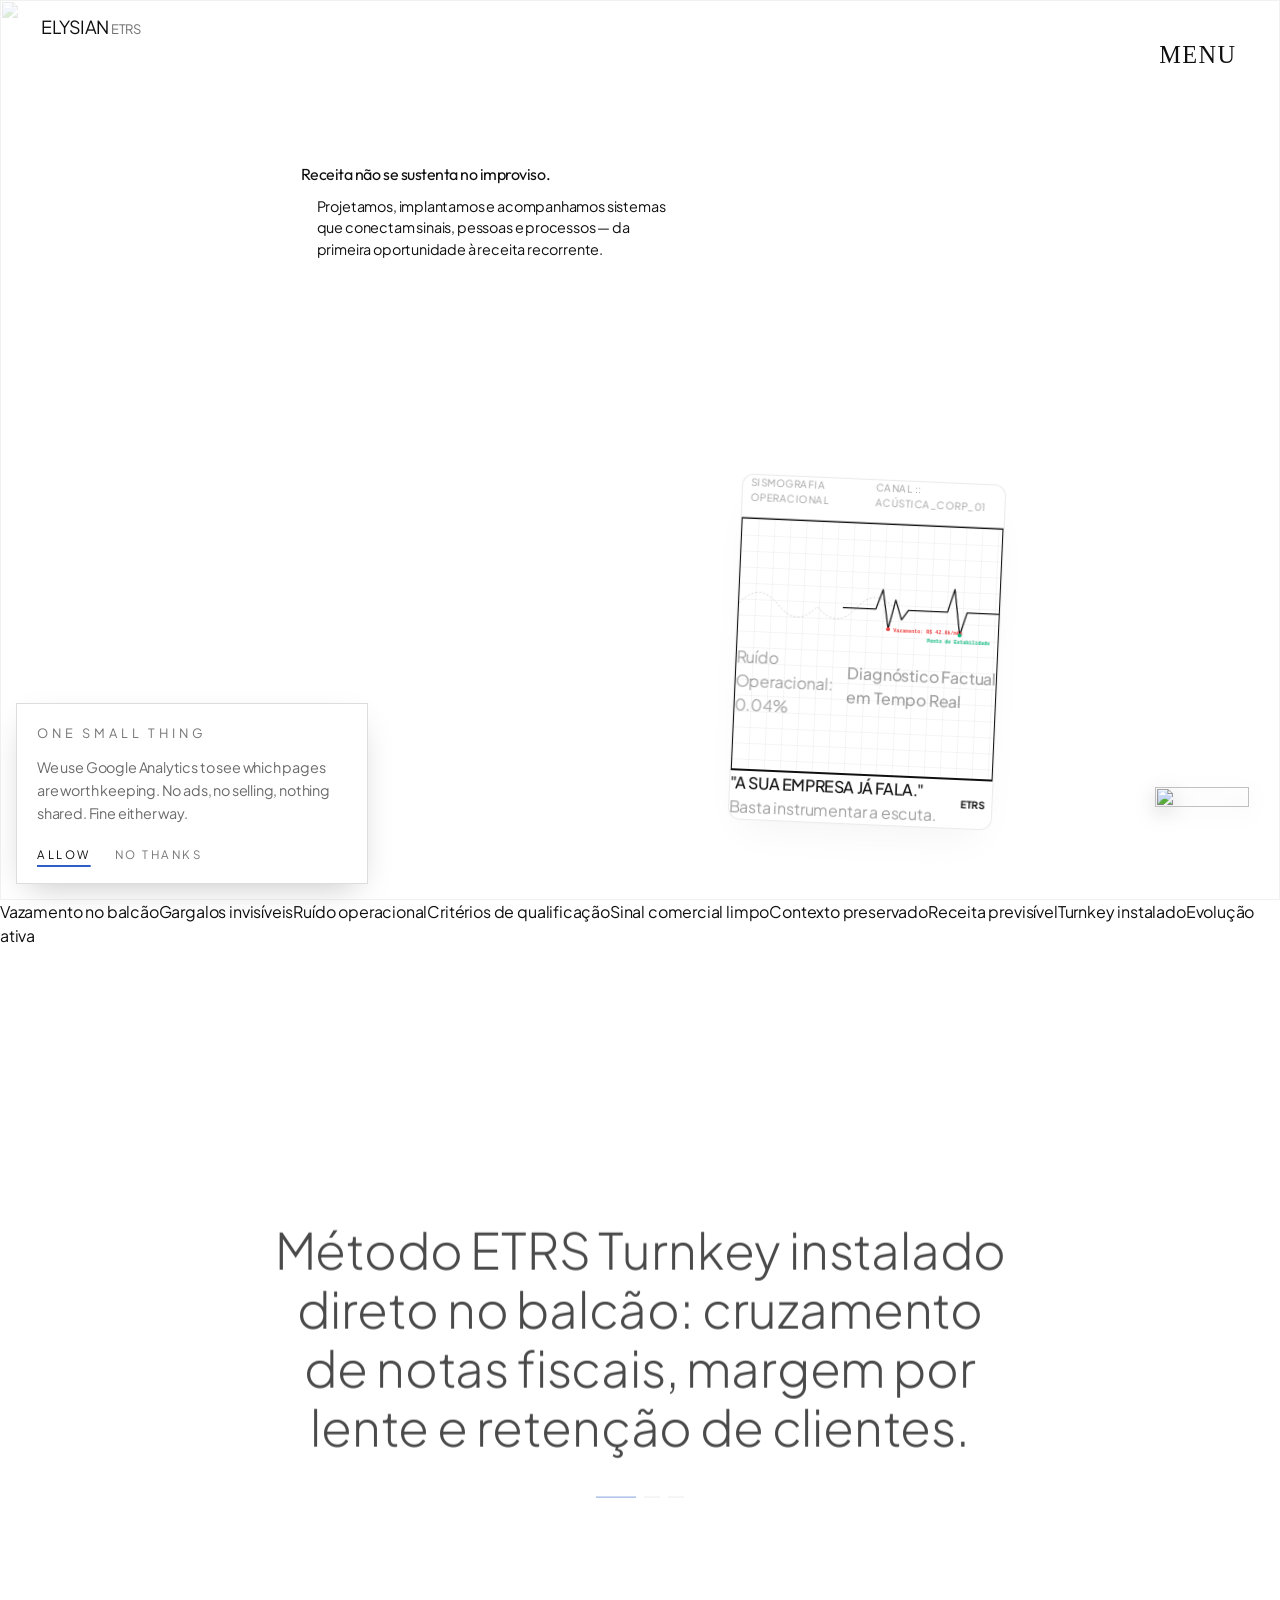
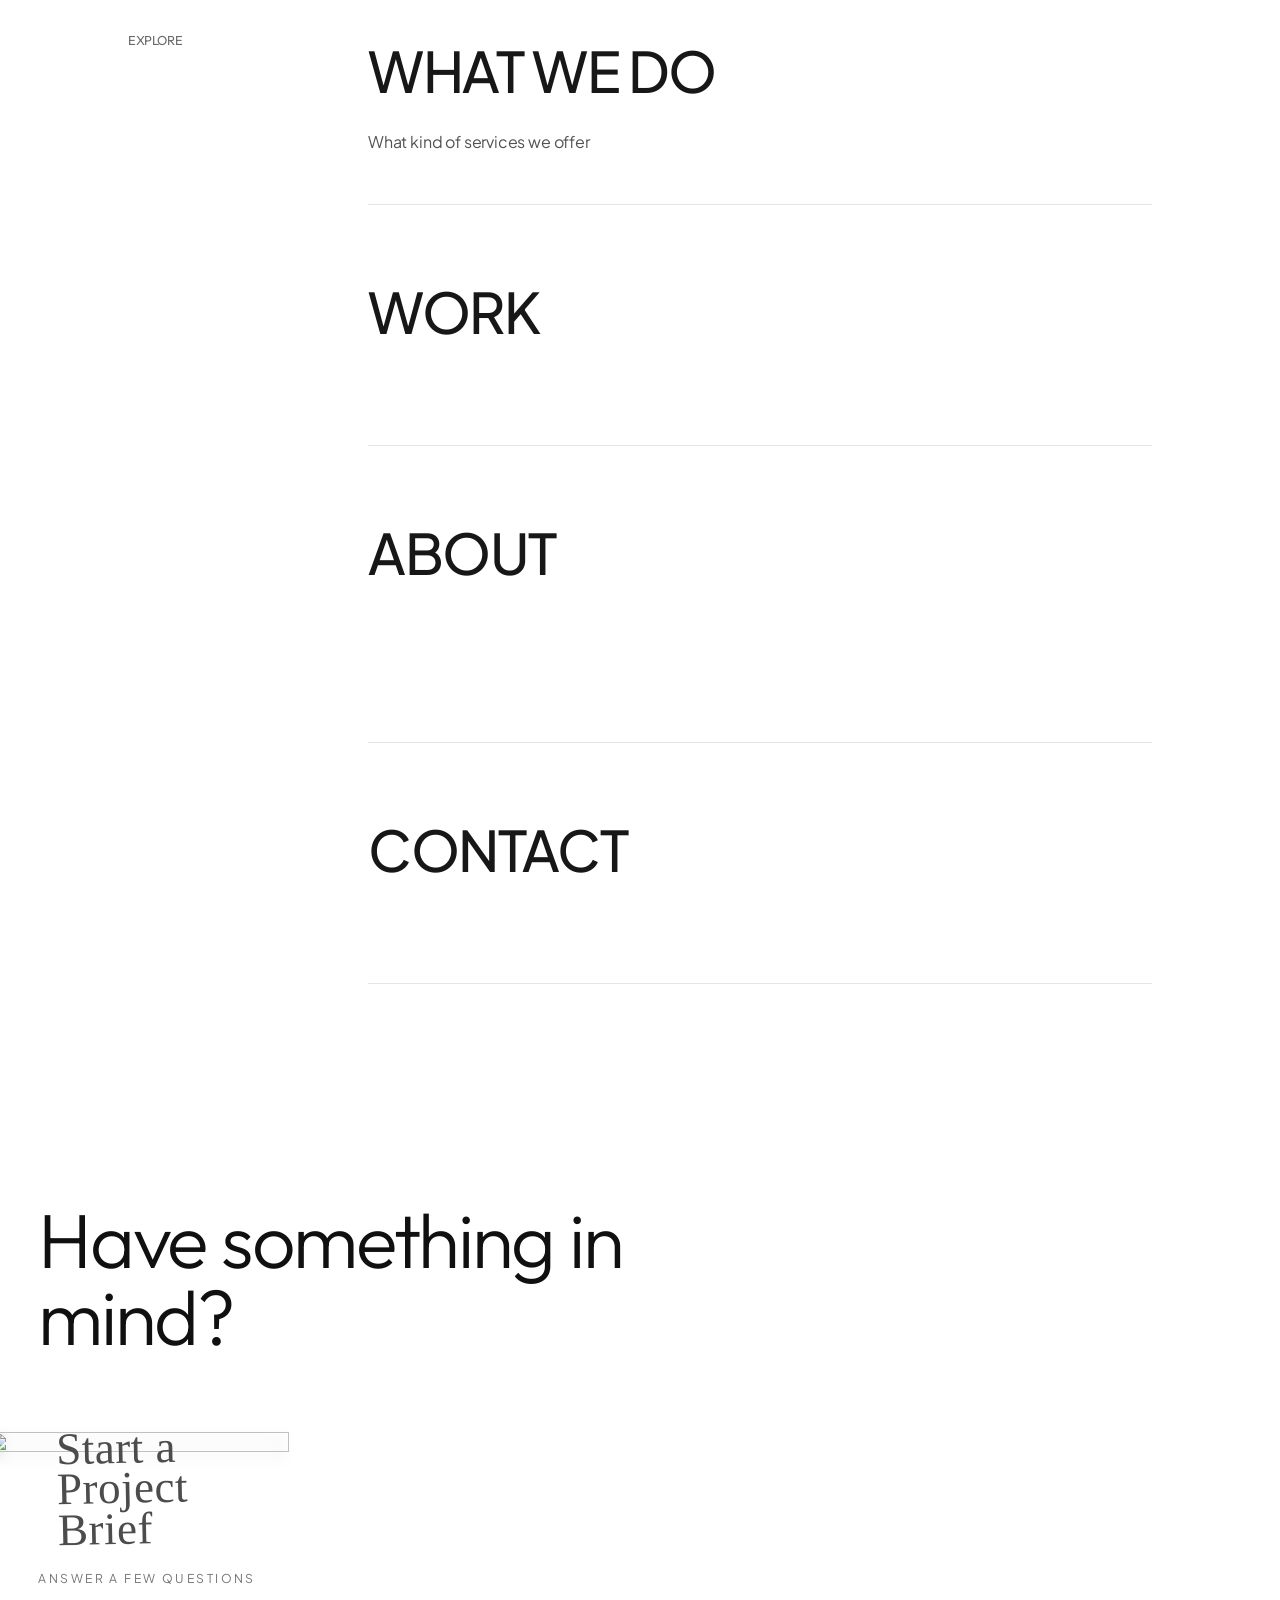
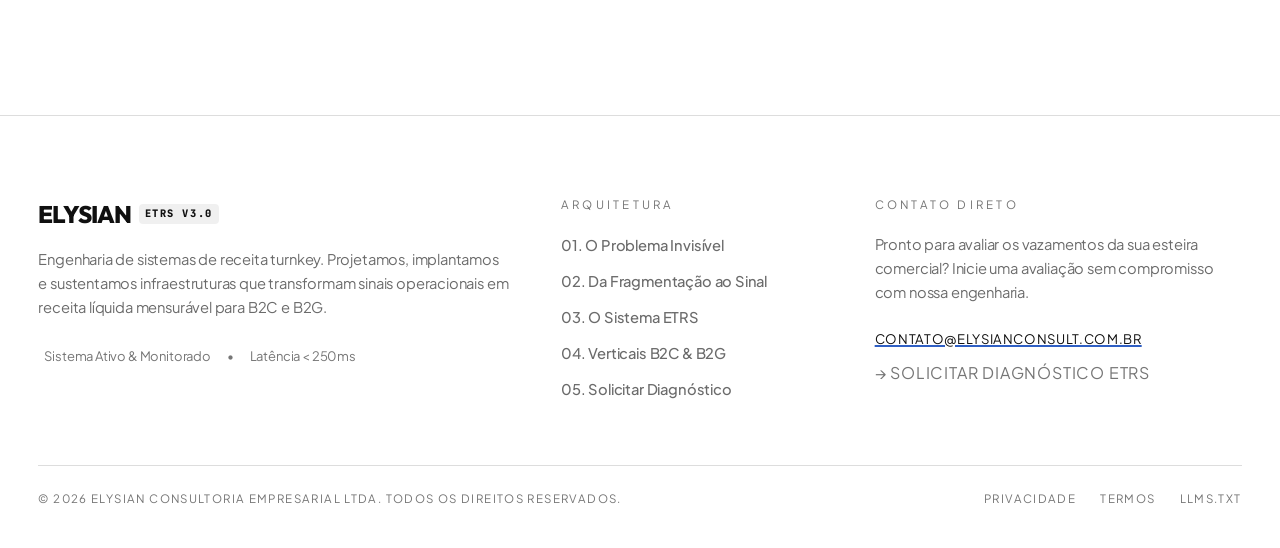
==== commit 16fc4c0e: "feat(hero): integrate deterministic corporate seismograph asset ( listening to the enterprise )" ====
--- a/index.html
+++ b/index.html
@@ -1590,7 +1590,62 @@
     background: rgba(255,255,255,0.1);
   }
 </style>
-</head><body class="flex min-h-full flex-col font-sans antialiased relative bg-canvas text-ink transition-colors duration-300" style="overflow: hidden;"><div hidden=""><!--$--><!--/$--></div><a class="sr-only rounded-none focus-visible:not-sr-only focus-visible:fixed focus-visible:top-3 focus-visible:left-3 focus-visible:z-[10000] focus-visible:bg-canvas focus-visible:px-4 focus-visible:py-2 focus-visible:text-sm focus-visible:tracking-wide focus-visible:text-ink focus-visible:underline focus-visible:outline-2 focus-visible:outline-offset-2 focus-visible:outline-accent" href="#main-content">Skip to content</a><script>(function(){var h=document.documentElement;try{var f=/[?&]intro\b/.test(location.search);if(!f&&(Date.now()-(+localStorage.getItem('aori:intro-seen')||0)<604800000||matchMedia('(prefers-reduced-motion: reduce)').matches||matchMedia('(pointer: coarse)').matches||innerWidth<768||(navigator.maxTouchPoints>1&&/Macintosh/.test(navigator.userAgent)))){h.classList.add('intro-skip')}else{h.classList.add('intro-on')}}catch(e){h.classList.add('intro-skip')}})();</script><div class="intro intro--fonts" style="--textout: 0.000; --open: 1.000; --p: 0.0983; --ready: 0.000; --glow: 0.000; --wash: 0.000; --settle: 0.000; opacity: 1;"><div class="intro-stage" style="width: 2000px; height: 1250px; transform: translate(640px, 360px) scale(0.640226) translate(-999.781px, -624.813px);"><img alt="" data-img="base" fetchpriority="high" height="1250" src="/images/intro/diary-land-base.webp?v=9f342a4177" width="2000"/><img alt="" class="intro-photo" data-img="photo" src="/images/intro/diary-land-photo.webp?v=9f342a4177" style="left: 457.5px; top: 261.7px; width: 864.2px; height: 281.7px;"/><img alt="" class="intro-glow" data-img="glow" height="1250" src="/images/intro/diary-land-glow.webp?v=9f342a4177" width="2000"/><canvas aria-hidden="true" class="intro-dolly" style="width: 2000px; height: 1250px;"></canvas><div aria-hidden="true" data-side="left"><div class="intro-page" style="width: 79.5px; height: 1280px; transform: matrix3d(0.445006, -0.0760151, 0, -4.62e-05, -0.104787, 0.382107, 0, -8.43e-05, 0, 0, 1, 0, 514.6, 317.7, 0, 1); --strip-k: 1;"><svg fill="none" height="1280" viewbox="0 0 79.5 1280" width="79.5"><defs><filter filterunits="userSpaceOnUse" height="1360" id="_R_iivb_-left-0-bleed" width="158" x="-40" y="-40"><feturbulence basefrequency="0.035" numoctaves="2" result="n" seed="3" type="fractalNoise"></feturbulence><fedisplacementmap in="SourceGraphic" in2="n" scale="30" xchannelselector="R" ychannelselector="G"></fedisplacementmap><fegaussianblur stddeviation="3.5"></fegaussianblur></filter><filter filterunits="userSpaceOnUse" height="1360" id="_R_iivb_-left-0-halo" width="158" x="-40" y="-40"><fegaussianblur stddeviation="7"></fegaussianblur></filter><mask height="1280" id="_R_iivb_-left-0-haze" maskunits="userSpaceOnUse" width="158" x="-40" y="0"><g filter="url(#_R_iivb_-left-0-bleed)"><rect data-mask="haze-0" fill="#fff" height="86" width="218.3" x="28" y="411.0810810810811"></rect><rect data-mask="haze-1" fill="#fff" height="68" width="201.7" x="28" y="530.4324324324324"></rect><rect data-mask="haze-2" fill="#fff" height="68" width="7.5" x="28" y="598"></rect><rect data-mask="haze-3" fill="#fff" height="68" width="15.7" x="28" y="665.5675675675676"></rect><rect data-mask="haze-4" fill="#fff" height="68" width="15.6" x="28" y="733.1351351351351"></rect><rect data-mask="haze-5" fill="#fff" height="68" width="9.2" x="28" y="800.7027027027027"></rect><rect data-mask="haze-6" fill="#fff" height="68" width="13.3" x="28" y="868.2702702702702"></rect><rect data-mask="haze-7" fill="#fff" height="68" width="13.8" x="28" y="935.8378378378378"></rect><rect data-mask="haze-8" fill="#fff" height="68" width="11.2" x="28" y="1003.4054054054054"></rect><rect data-mask="haze-9" fill="#fff" height="59" width="8.1" x="496" y="1113.7567567567567"></rect><rect data-mask="haze-10" fill="#fff" height="59" width="7.6" x="516" y="1147.5405405405404"></rect><rect data-mask="haze-11" fill="#fff" height="59" width="7.9" x="536" y="1181.3243243243242"></rect><rect data-mask="haze-12" fill="#fff" height="59" width="4.8" x="576" y="1215.1081081081081"></rect></g></mask><mask height="1280" id="_R_iivb_-left-0-ink" maskunits="userSpaceOnUse" width="158" x="-40" y="0"><g filter="url(#_R_iivb_-left-0-bleed)"><rect data-mask="ink-0" fill="#fff" height="86" width="218.3" x="28" y="411.0810810810811"></rect><rect data-mask="ink-1" fill="#fff" height="68" width="97.8" x="28" y="530.4324324324324"></rect><rect data-mask="ink-2" fill="#fff" height="68" width="0.0" x="28" y="598"></rect><rect data-mask="ink-3" fill="#fff" height="68" width="0.0" x="28" y="665.5675675675676"></rect><rect data-mask="ink-4" fill="#fff" height="68" width="0.0" x="28" y="733.1351351351351"></rect><rect data-mask="ink-5" fill="#fff" height="68" width="0.0" x="28" y="800.7027027027027"></rect><rect data-mask="ink-6" fill="#fff" height="68" width="0.0" x="28" y="868.2702702702702"></rect><rect data-mask="ink-7" fill="#fff" height="68" width="0.0" x="28" y="935.8378378378378"></rect><rect data-mask="ink-8" fill="#fff" height="68" width="0.0" x="28" y="1003.4054054054054"></rect><rect data-mask="ink-9" fill="#fff" height="59" width="0.0" x="496" y="1113.7567567567567"></rect><rect data-mask="ink-10" fill="#fff" height="59" width="0.0" x="516" y="1147.5405405405404"></rect><rect data-mask="ink-11" fill="#fff" height="59" width="0.0" x="536" y="1181.3243243243242"></rect><rect data-mask="ink-12" fill="#fff" height="59" width="0.0" x="576" y="1215.1081081081081"></rect></g></mask></defs><g class="intro-halo" mask="url(#_R_iivb_-left-0-ink)"><g filter="url(#_R_iivb_-left-0-halo)"><text class="font-faraco" font-size="52" x="52" y="471.0810810810811">Dear me,</text><text class="font-faraco" font-size="34" x="52" y="572.4324324324324">Don't stop. Keep chasing</text><text class="font-faraco" font-size="34" x="52" y="640">your dream.</text><text class="font-faraco" font-size="34" x="52" y="707.5675675675676">Remember the note you left</text><text class="font-faraco" font-size="34" x="52" y="775.1351351351351">yourself in that hotel diary?</text><text class="font-faraco" font-size="34" x="52" y="842.7027027027027">“You run slower</text><text class="font-faraco" font-size="34" x="52" y="910.2702702702702">than everyone else, but</text><text class="font-faraco" font-size="34" x="52" y="977.8378378378378">you're the one who never</text><text class="font-faraco" font-size="34" x="52" y="1045.4054054054054">knows how to stop.”</text><text class="font-faraco" font-size="25" x="520" y="1146.7567567567567">I can do all things</text><text class="font-faraco" font-size="25" x="540" y="1180.5405405405404">through Him who</text><text class="font-faraco" font-size="25" x="560" y="1214.3243243243242">strengthens me.</text><text class="font-faraco" font-size="25" x="600" y="1248.1081081081081">Phil. 4:13</text></g></g><g class="intro-haze" mask="url(#_R_iivb_-left-0-haze)"><g><text class="font-faraco" font-size="52" x="52" y="471.0810810810811">Dear me,</text><text class="font-faraco" font-size="34" x="52" y="572.4324324324324">Don't stop. Keep chasing</text><text class="font-faraco" font-size="34" x="52" y="640">your dream.</text><text class="font-faraco" font-size="34" x="52" y="707.5675675675676">Remember the note you left</text><text class="font-faraco" font-size="34" x="52" y="775.1351351351351">yourself in that hotel diary?</text><text class="font-faraco" font-size="34" x="52" y="842.7027027027027">“You run slower</text><text class="font-faraco" font-size="34" x="52" y="910.2702702702702">than everyone else, but</text><text class="font-faraco" font-size="34" x="52" y="977.8378378378378">you're the one who never</text><text class="font-faraco" font-size="34" x="52" y="1045.4054054054054">knows how to stop.”</text><text class="font-faraco" font-size="25" x="520" y="1146.7567567567567">I can do all things</text><text class="font-faraco" font-size="25" x="540" y="1180.5405405405404">through Him who</text><text class="font-faraco" font-size="25" x="560" y="1214.3243243243242">strengthens me.</text><text class="font-faraco" font-size="25" x="600" y="1248.1081081081081">Phil. 4:13</text></g></g><g class="intro-ink" mask="url(#_R_iivb_-left-0-ink)"><g><text class="font-faraco" data-line="0" font-size="52" x="52" y="471.0810810810811">Dear me,</text><text class="font-faraco" data-line="1" font-size="34" x="52" y="572.4324324324324">Don't stop. Keep chasing</text><text class="font-faraco" data-line="2" font-size="34" x="52" y="640">your dream.</text><text class="font-faraco" data-line="3" font-size="34" x="52" y="707.5675675675676">Remember the note you left</text><text class="font-faraco" data-line="4" font-size="34" x="52" y="775.1351351351351">yourself in that hotel diary?</text><text class="font-faraco" data-line="5" font-size="34" x="52" y="842.7027027027027">“You run slower</text><text class="font-faraco" data-line="6" font-size="34" x="52" y="910.2702702702702">than everyone else, but</text><text class="font-faraco" data-line="7" font-size="34" x="52" y="977.8378378378378">you're the one who never</text><text class="font-faraco" data-line="8" font-size="34" x="52" y="1045.4054054054054">knows how to stop.”</text><text class="font-faraco" data-line="9" font-size="25" x="520" y="1146.7567567567567">I can do all things</text><text class="font-faraco" data-line="10" font-size="25" x="540" y="1180.5405405405404">through Him who</text><text class="font-faraco" data-line="11" font-size="25" x="560" y="1214.3243243243242">strengthens me.</text><text class="font-faraco" data-line="12" font-size="25" x="600" y="1248.1081081081081">Phil. 4:13</text></g></g></svg></div><div class="intro-page" style="width: 79.5px; height: 1280px; transform: matrix3d(0.462481, -0.0436451, 0, -3.32e-05, -0.104891, 0.384023, 0, -8.4e-05, 0, 0, 1, 0, 551.3, 312.9, 0, 1); --strip-k: 1;"><svg fill="none" height="1280" viewbox="78 0 79.5 1280" width="79.5"><defs><filter filterunits="userSpaceOnUse" height="1360" id="_R_iivb_-left-1-bleed" width="158" x="38" y="-40"><feturbulence basefrequency="0.035" numoctaves="2" result="n" seed="3" type="fractalNoise"></feturbulence><fedisplacementmap in="SourceGraphic" in2="n" scale="30" xchannelselector="R" ychannelselector="G"></fedisplacementmap><fegaussianblur stddeviation="3.5"></fegaussianblur></filter><filter filterunits="userSpaceOnUse" height="1360" id="_R_iivb_-left-1-halo" width="158" x="38" y="-40"><fegaussianblur stddeviation="7"></fegaussianblur></filter><mask height="1280" id="_R_iivb_-left-1-haze" maskunits="userSpaceOnUse" width="158" x="38" y="0"><g filter="url(#_R_iivb_-left-1-bleed)"><rect data-mask="haze-0" fill="#fff" height="86" width="218.3" x="28" y="411.0810810810811"></rect><rect data-mask="haze-1" fill="#fff" height="68" width="201.7" x="28" y="530.4324324324324"></rect><rect data-mask="haze-2" fill="#fff" height="68" width="7.5" x="28" y="598"></rect><rect data-mask="haze-3" fill="#fff" height="68" width="15.7" x="28" y="665.5675675675676"></rect><rect data-mask="haze-4" fill="#fff" height="68" width="15.6" x="28" y="733.1351351351351"></rect><rect data-mask="haze-5" fill="#fff" height="68" width="9.2" x="28" y="800.7027027027027"></rect><rect data-mask="haze-6" fill="#fff" height="68" width="13.3" x="28" y="868.2702702702702"></rect><rect data-mask="haze-7" fill="#fff" height="68" width="13.8" x="28" y="935.8378378378378"></rect><rect data-mask="haze-8" fill="#fff" height="68" width="11.2" x="28" y="1003.4054054054054"></rect><rect data-mask="haze-9" fill="#fff" height="59" width="8.1" x="496" y="1113.7567567567567"></rect><rect data-mask="haze-10" fill="#fff" height="59" width="7.6" x="516" y="1147.5405405405404"></rect><rect data-mask="haze-11" fill="#fff" height="59" width="7.9" x="536" y="1181.3243243243242"></rect><rect data-mask="haze-12" fill="#fff" height="59" width="4.8" x="576" y="1215.1081081081081"></rect></g></mask><mask height="1280" id="_R_iivb_-left-1-ink" maskunits="userSpaceOnUse" width="158" x="38" y="0"><g filter="url(#_R_iivb_-left-1-bleed)"><rect data-mask="ink-0" fill="#fff" height="86" width="218.3" x="28" y="411.0810810810811"></rect><rect data-mask="ink-1" fill="#fff" height="68" width="97.8" x="28" y="530.4324324324324"></rect><rect data-mask="ink-2" fill="#fff" height="68" width="0.0" x="28" y="598"></rect><rect data-mask="ink-3" fill="#fff" height="68" width="0.0" x="28" y="665.5675675675676"></rect><rect data-mask="ink-4" fill="#fff" height="68" width="0.0" x="28" y="733.1351351351351"></rect><rect data-mask="ink-5" fill="#fff" height="68" width="0.0" x="28" y="800.7027027027027"></rect><rect data-mask="ink-6" fill="#fff" height="68" width="0.0" x="28" y="868.2702702702702"></rect><rect data-mask="ink-7" fill="#fff" height="68" width="0.0" x="28" y="935.8378378378378"></rect><rect data-mask="ink-8" fill="#fff" height="68" width="0.0" x="28" y="1003.4054054054054"></rect><rect data-mask="ink-9" fill="#fff" height="59" width="0.0" x="496" y="1113.7567567567567"></rect><rect data-mask="ink-10" fill="#fff" height="59" width="0.0" x="516" y="1147.5405405405404"></rect><rect data-mask="ink-11" fill="#fff" height="59" width="0.0" x="536" y="1181.3243243243242"></rect><rect data-mask="ink-12" fill="#fff" height="59" width="0.0" x="576" y="1215.1081081081081"></rect></g></mask></defs><g class="intro-halo" mask="url(#_R_iivb_-left-1-ink)"><g filter="url(#_R_iivb_-left-1-halo)"><text class="font-faraco" font-size="52" x="52" y="471.0810810810811">Dear me,</text><text class="font-faraco" font-size="34" x="52" y="572.4324324324324">Don't stop. Keep chasing</text><text class="font-faraco" font-size="34" x="52" y="640">your dream.</text><text class="font-faraco" font-size="34" x="52" y="707.5675675675676">Remember the note you left</text><text class="font-faraco" font-size="34" x="52" y="775.1351351351351">yourself in that hotel diary?</text><text class="font-faraco" font-size="34" x="52" y="842.7027027027027">“You run slower</text><text class="font-faraco" font-size="34" x="52" y="910.2702702702702">than everyone else, but</text><text class="font-faraco" font-size="34" x="52" y="977.8378378378378">you're the one who never</text><text class="font-faraco" font-size="34" x="52" y="1045.4054054054054">knows how to stop.”</text><text class="font-faraco" font-size="25" x="520" y="1146.7567567567567">I can do all things</text><text class="font-faraco" font-size="25" x="540" y="1180.5405405405404">through Him who</text><text class="font-faraco" font-size="25" x="560" y="1214.3243243243242">strengthens me.</text><text class="font-faraco" font-size="25" x="600" y="1248.1081081081081">Phil. 4:13</text></g></g><g class="intro-haze" mask="url(#_R_iivb_-left-1-haze)"><g><text class="font-faraco" font-size="52" x="52" y="471.0810810810811">Dear me,</text><text class="font-faraco" font-size="34" x="52" y="572.4324324324324">Don't stop. Keep chasing</text><text class="font-faraco" font-size="34" x="52" y="640">your dream.</text><text class="font-faraco" font-size="34" x="52" y="707.5675675675676">Remember the note you left</text><text class="font-faraco" font-size="34" x="52" y="775.1351351351351">yourself in that hotel diary?</text><text class="font-faraco" font-size="34" x="52" y="842.7027027027027">“You run slower</text><text class="font-faraco" font-size="34" x="52" y="910.2702702702702">than everyone else, but</text><text class="font-faraco" font-size="34" x="52" y="977.8378378378378">you're the one who never</text><text class="font-faraco" font-size="34" x="52" y="1045.4054054054054">knows how to stop.”</text><text class="font-faraco" font-size="25" x="520" y="1146.7567567567567">I can do all things</text><text class="font-faraco" font-size="25" x="540" y="1180.5405405405404">through Him who</text><text class="font-faraco" font-size="25" x="560" y="1214.3243243243242">strengthens me.</text><text class="font-faraco" font-size="25" x="600" y="1248.1081081081081">Phil. 4:13</text></g></g><g class="intro-ink" mask="url(#_R_iivb_-left-1-ink)"><g><text class="font-faraco" font-size="52" x="52" y="471.0810810810811">Dear me,</text><text class="font-faraco" font-size="34" x="52" y="572.4324324324324">Don't stop. Keep chasing</text><text class="font-faraco" font-size="34" x="52" y="640">your dream.</text><text class="font-faraco" font-size="34" x="52" y="707.5675675675676">Remember the note you left</text><text class="font-faraco" font-size="34" x="52" y="775.1351351351351">yourself in that hotel diary?</text><text class="font-faraco" font-size="34" x="52" y="842.7027027027027">“You run slower</text><text class="font-faraco" font-size="34" x="52" y="910.2702702702702">than everyone else, but</text><text class="font-faraco" font-size="34" x="52" y="977.8378378378378">you're the one who never</text><text class="font-faraco" font-size="34" x="52" y="1045.4054054054054">knows how to stop.”</text><text class="font-faraco" font-size="25" x="520" y="1146.7567567567567">I can do all things</text><text class="font-faraco" font-size="25" x="540" y="1180.5405405405404">through Him who</text><text class="font-faraco" font-size="25" x="560" y="1214.3243243243242">strengthens me.</text><text class="font-faraco" font-size="25" x="600" y="1248.1081081081081">Phil. 4:13</text></g></g></svg></div><div class="intro-page" style="width: 79.5px; height: 1280px; transform: matrix3d(0.471505, -0.028231, 0, -2.5e-05, -0.104088, 0.386923, 0, -8.21e-05, 0, 0, 1, 0, 588.9, 310.3, 0, 1); --strip-k: 1;"><svg fill="none" height="1280" viewbox="156 0 79.5 1280" width="79.5"><defs><filter filterunits="userSpaceOnUse" height="1360" id="_R_iivb_-left-2-bleed" width="158" x="116" y="-40"><feturbulence basefrequency="0.035" numoctaves="2" result="n" seed="3" type="fractalNoise"></feturbulence><fedisplacementmap in="SourceGraphic" in2="n" scale="30" xchannelselector="R" ychannelselector="G"></fedisplacementmap><fegaussianblur stddeviation="3.5"></fegaussianblur></filter><filter filterunits="userSpaceOnUse" height="1360" id="_R_iivb_-left-2-halo" width="158" x="116" y="-40"><fegaussianblur stddeviation="7"></fegaussianblur></filter><mask height="1280" id="_R_iivb_-left-2-haze" maskunits="userSpaceOnUse" width="158" x="116" y="0"><g filter="url(#_R_iivb_-left-2-bleed)"><rect data-mask="haze-0" fill="#fff" height="86" width="218.3" x="28" y="411.0810810810811"></rect><rect data-mask="haze-1" fill="#fff" height="68" width="201.7" x="28" y="530.4324324324324"></rect><rect data-mask="haze-2" fill="#fff" height="68" width="7.5" x="28" y="598"></rect><rect data-mask="haze-3" fill="#fff" height="68" width="15.7" x="28" y="665.5675675675676"></rect><rect data-mask="haze-4" fill="#fff" height="68" width="15.6" x="28" y="733.1351351351351"></rect><rect data-mask="haze-5" fill="#fff" height="68" width="9.2" x="28" y="800.7027027027027"></rect><rect data-mask="haze-6" fill="#fff" height="68" width="13.3" x="28" y="868.2702702702702"></rect><rect data-mask="haze-7" fill="#fff" height="68" width="13.8" x="28" y="935.8378378378378"></rect><rect data-mask="haze-8" fill="#fff" height="68" width="11.2" x="28" y="1003.4054054054054"></rect><rect data-mask="haze-9" fill="#fff" height="59" width="8.1" x="496" y="1113.7567567567567"></rect><rect data-mask="haze-10" fill="#fff" height="59" width="7.6" x="516" y="1147.5405405405404"></rect><rect data-mask="haze-11" fill="#fff" height="59" width="7.9" x="536" y="1181.3243243243242"></rect><rect data-mask="haze-12" fill="#fff" height="59" width="4.8" x="576" y="1215.1081081081081"></rect></g></mask><mask height="1280" id="_R_iivb_-left-2-ink" maskunits="userSpaceOnUse" width="158" x="116" y="0"><g filter="url(#_R_iivb_-left-2-bleed)"><rect data-mask="ink-0" fill="#fff" height="86" width="218.3" x="28" y="411.0810810810811"></rect><rect data-mask="ink-1" fill="#fff" height="68" width="97.8" x="28" y="530.4324324324324"></rect><rect data-mask="ink-2" fill="#fff" height="68" width="0.0" x="28" y="598"></rect><rect data-mask="ink-3" fill="#fff" height="68" width="0.0" x="28" y="665.5675675675676"></rect><rect data-mask="ink-4" fill="#fff" height="68" width="0.0" x="28" y="733.1351351351351"></rect><rect data-mask="ink-5" fill="#fff" height="68" width="0.0" x="28" y="800.7027027027027"></rect><rect data-mask="ink-6" fill="#fff" height="68" width="0.0" x="28" y="868.2702702702702"></rect><rect data-mask="ink-7" fill="#fff" height="68" width="0.0" x="28" y="935.8378378378378"></rect><rect data-mask="ink-8" fill="#fff" height="68" width="0.0" x="28" y="1003.4054054054054"></rect><rect data-mask="ink-9" fill="#fff" height="59" width="0.0" x="496" y="1113.7567567567567"></rect><rect data-mask="ink-10" fill="#fff" height="59" width="0.0" x="516" y="1147.5405405405404"></rect><rect data-mask="ink-11" fill="#fff" height="59" width="0.0" x="536" y="1181.3243243243242"></rect><rect data-mask="ink-12" fill="#fff" height="59" width="0.0" x="576" y="1215.1081081081081"></rect></g></mask></defs><g class="intro-halo" mask="url(#_R_iivb_-left-2-ink)"><g filter="url(#_R_iivb_-left-2-halo)"><text class="font-faraco" font-size="52" x="52" y="471.0810810810811">Dear me,</text><text class="font-faraco" font-size="34" x="52" y="572.4324324324324">Don't stop. Keep chasing</text><text class="font-faraco" font-size="34" x="52" y="640">your dream.</text><text class="font-faraco" font-size="34" x="52" y="707.5675675675676">Remember the note you left</text><text class="font-faraco" font-size="34" x="52" y="775.1351351351351">yourself in that hotel diary?</text><text class="font-faraco" font-size="34" x="52" y="842.7027027027027">“You run slower</text><text class="font-faraco" font-size="34" x="52" y="910.2702702702702">than everyone else, but</text><text class="font-faraco" font-size="34" x="52" y="977.8378378378378">you're the one who never</text><text class="font-faraco" font-size="34" x="52" y="1045.4054054054054">knows how to stop.”</text><text class="font-faraco" font-size="25" x="520" y="1146.7567567567567">I can do all things</text><text class="font-faraco" font-size="25" x="540" y="1180.5405405405404">through Him who</text><text class="font-faraco" font-size="25" x="560" y="1214.3243243243242">strengthens me.</text><text class="font-faraco" font-size="25" x="600" y="1248.1081081081081">Phil. 4:13</text></g></g><g class="intro-haze" mask="url(#_R_iivb_-left-2-haze)"><g><text class="font-faraco" font-size="52" x="52" y="471.0810810810811">Dear me,</text><text class="font-faraco" font-size="34" x="52" y="572.4324324324324">Don't stop. Keep chasing</text><text class="font-faraco" font-size="34" x="52" y="640">your dream.</text><text class="font-faraco" font-size="34" x="52" y="707.5675675675676">Remember the note you left</text><text class="font-faraco" font-size="34" x="52" y="775.1351351351351">yourself in that hotel diary?</text><text class="font-faraco" font-size="34" x="52" y="842.7027027027027">“You run slower</text><text class="font-faraco" font-size="34" x="52" y="910.2702702702702">than everyone else, but</text><text class="font-faraco" font-size="34" x="52" y="977.8378378378378">you're the one who never</text><text class="font-faraco" font-size="34" x="52" y="1045.4054054054054">knows how to stop.”</text><text class="font-faraco" font-size="25" x="520" y="1146.7567567567567">I can do all things</text><text class="font-faraco" font-size="25" x="540" y="1180.5405405405404">through Him who</text><text class="font-faraco" font-size="25" x="560" y="1214.3243243243242">strengthens me.</text><text class="font-faraco" font-size="25" x="600" y="1248.1081081081081">Phil. 4:13</text></g></g><g class="intro-ink" mask="url(#_R_iivb_-left-2-ink)"><g><text class="font-faraco" font-size="52" x="52" y="471.0810810810811">Dear me,</text><text class="font-faraco" font-size="34" x="52" y="572.4324324324324">Don't stop. Keep chasing</text><text class="font-faraco" font-size="34" x="52" y="640">your dream.</text><text class="font-faraco" font-size="34" x="52" y="707.5675675675676">Remember the note you left</text><text class="font-faraco" font-size="34" x="52" y="775.1351351351351">yourself in that hotel diary?</text><text class="font-faraco" font-size="34" x="52" y="842.7027027027027">“You run slower</text><text class="font-faraco" font-size="34" x="52" y="910.2702702702702">than everyone else, but</text><text class="font-faraco" font-size="34" x="52" y="977.8378378378378">you're the one who never</text><text class="font-faraco" font-size="34" x="52" y="1045.4054054054054">knows how to stop.”</text><text class="font-faraco" font-size="25" x="520" y="1146.7567567567567">I can do all things</text><text class="font-faraco" font-size="25" x="540" y="1180.5405405405404">through Him who</text><text class="font-faraco" font-size="25" x="560" y="1214.3243243243242">strengthens me.</text><text class="font-faraco" font-size="25" x="600" y="1248.1081081081081">Phil. 4:13</text></g></g></svg></div><div class="intro-page" style="width: 79.5px; height: 1280px; transform: matrix3d(0.478533, -0.0128855, 0, -1.68e-05, -0.106151, 0.384646, 0, -8.56e-05, 0, 0, 1, 0, 626.9, 308.7, 0, 1); --strip-k: 1;"><svg fill="none" height="1280" viewbox="234 0 79.5 1280" width="79.5"><defs><filter filterunits="userSpaceOnUse" height="1360" id="_R_iivb_-left-3-bleed" width="158" x="194" y="-40"><feturbulence basefrequency="0.035" numoctaves="2" result="n" seed="3" type="fractalNoise"></feturbulence><fedisplacementmap in="SourceGraphic" in2="n" scale="30" xchannelselector="R" ychannelselector="G"></fedisplacementmap><fegaussianblur stddeviation="3.5"></fegaussianblur></filter><filter filterunits="userSpaceOnUse" height="1360" id="_R_iivb_-left-3-halo" width="158" x="194" y="-40"><fegaussianblur stddeviation="7"></fegaussianblur></filter><mask height="1280" id="_R_iivb_-left-3-haze" maskunits="userSpaceOnUse" width="158" x="194" y="0"><g filter="url(#_R_iivb_-left-3-bleed)"><rect data-mask="haze-0" fill="#fff" height="86" width="218.3" x="28" y="411.0810810810811"></rect><rect data-mask="haze-1" fill="#fff" height="68" width="201.7" x="28" y="530.4324324324324"></rect><rect data-mask="haze-2" fill="#fff" height="68" width="7.5" x="28" y="598"></rect><rect data-mask="haze-3" fill="#fff" height="68" width="15.7" x="28" y="665.5675675675676"></rect><rect data-mask="haze-4" fill="#fff" height="68" width="15.6" x="28" y="733.1351351351351"></rect><rect data-mask="haze-5" fill="#fff" height="68" width="9.2" x="28" y="800.7027027027027"></rect><rect data-mask="haze-6" fill="#fff" height="68" width="13.3" x="28" y="868.2702702702702"></rect><rect data-mask="haze-7" fill="#fff" height="68" width="13.8" x="28" y="935.8378378378378"></rect><rect data-mask="haze-8" fill="#fff" height="68" width="11.2" x="28" y="1003.4054054054054"></rect><rect data-mask="haze-9" fill="#fff" height="59" width="8.1" x="496" y="1113.7567567567567"></rect><rect data-mask="haze-10" fill="#fff" height="59" width="7.6" x="516" y="1147.5405405405404"></rect><rect data-mask="haze-11" fill="#fff" height="59" width="7.9" x="536" y="1181.3243243243242"></rect><rect data-mask="haze-12" fill="#fff" height="59" width="4.8" x="576" y="1215.1081081081081"></rect></g></mask><mask height="1280" id="_R_iivb_-left-3-ink" maskunits="userSpaceOnUse" width="158" x="194" y="0"><g filter="url(#_R_iivb_-left-3-bleed)"><rect data-mask="ink-0" fill="#fff" height="86" width="218.3" x="28" y="411.0810810810811"></rect><rect data-mask="ink-1" fill="#fff" height="68" width="97.8" x="28" y="530.4324324324324"></rect><rect data-mask="ink-2" fill="#fff" height="68" width="0.0" x="28" y="598"></rect><rect data-mask="ink-3" fill="#fff" height="68" width="0.0" x="28" y="665.5675675675676"></rect><rect data-mask="ink-4" fill="#fff" height="68" width="0.0" x="28" y="733.1351351351351"></rect><rect data-mask="ink-5" fill="#fff" height="68" width="0.0" x="28" y="800.7027027027027"></rect><rect data-mask="ink-6" fill="#fff" height="68" width="0.0" x="28" y="868.2702702702702"></rect><rect data-mask="ink-7" fill="#fff" height="68" width="0.0" x="28" y="935.8378378378378"></rect><rect data-mask="ink-8" fill="#fff" height="68" width="0.0" x="28" y="1003.4054054054054"></rect><rect data-mask="ink-9" fill="#fff" height="59" width="0.0" x="496" y="1113.7567567567567"></rect><rect data-mask="ink-10" fill="#fff" height="59" width="0.0" x="516" y="1147.5405405405404"></rect><rect data-mask="ink-11" fill="#fff" height="59" width="0.0" x="536" y="1181.3243243243242"></rect><rect data-mask="ink-12" fill="#fff" height="59" width="0.0" x="576" y="1215.1081081081081"></rect></g></mask></defs><g class="intro-halo" mask="url(#_R_iivb_-left-3-ink)"><g filter="url(#_R_iivb_-left-3-halo)"><text class="font-faraco" font-size="52" x="52" y="471.0810810810811">Dear me,</text><text class="font-faraco" font-size="34" x="52" y="572.4324324324324">Don't stop. Keep chasing</text><text class="font-faraco" font-size="34" x="52" y="640">your dream.</text><text class="font-faraco" font-size="34" x="52" y="707.5675675675676">Remember the note you left</text><text class="font-faraco" font-size="34" x="52" y="775.1351351351351">yourself in that hotel diary?</text><text class="font-faraco" font-size="34" x="52" y="842.7027027027027">“You run slower</text><text class="font-faraco" font-size="34" x="52" y="910.2702702702702">than everyone else, but</text><text class="font-faraco" font-size="34" x="52" y="977.8378378378378">you're the one who never</text><text class="font-faraco" font-size="34" x="52" y="1045.4054054054054">knows how to stop.”</text><text class="font-faraco" font-size="25" x="520" y="1146.7567567567567">I can do all things</text><text class="font-faraco" font-size="25" x="540" y="1180.5405405405404">through Him who</text><text class="font-faraco" font-size="25" x="560" y="1214.3243243243242">strengthens me.</text><text class="font-faraco" font-size="25" x="600" y="1248.1081081081081">Phil. 4:13</text></g></g><g class="intro-haze" mask="url(#_R_iivb_-left-3-haze)"><g><text class="font-faraco" font-size="52" x="52" y="471.0810810810811">Dear me,</text><text class="font-faraco" font-size="34" x="52" y="572.4324324324324">Don't stop. Keep chasing</text><text class="font-faraco" font-size="34" x="52" y="640">your dream.</text><text class="font-faraco" font-size="34" x="52" y="707.5675675675676">Remember the note you left</text><text class="font-faraco" font-size="34" x="52" y="775.1351351351351">yourself in that hotel diary?</text><text class="font-faraco" font-size="34" x="52" y="842.7027027027027">“You run slower</text><text class="font-faraco" font-size="34" x="52" y="910.2702702702702">than everyone else, but</text><text class="font-faraco" font-size="34" x="52" y="977.8378378378378">you're the one who never</text><text class="font-faraco" font-size="34" x="52" y="1045.4054054054054">knows how to stop.”</text><text class="font-faraco" font-size="25" x="520" y="1146.7567567567567">I can do all things</text><text class="font-faraco" font-size="25" x="540" y="1180.5405405405404">through Him who</text><text class="font-faraco" font-size="25" x="560" y="1214.3243243243242">strengthens me.</text><text class="font-faraco" font-size="25" x="600" y="1248.1081081081081">Phil. 4:13</text></g></g><g class="intro-ink" mask="url(#_R_iivb_-left-3-ink)"><g><text class="font-faraco" font-size="52" x="52" y="471.0810810810811">Dear me,</text><text class="font-faraco" font-size="34" x="52" y="572.4324324324324">Don't stop. Keep chasing</text><text class="font-faraco" font-size="34" x="52" y="640">your dream.</text><text class="font-faraco" font-size="34" x="52" y="707.5675675675676">Remember the note you left</text><text class="font-faraco" font-size="34" x="52" y="775.1351351351351">yourself in that hotel diary?</text><text class="font-faraco" font-size="34" x="52" y="842.7027027027027">“You run slower</text><text class="font-faraco" font-size="34" x="52" y="910.2702702702702">than everyone else, but</text><text class="font-faraco" font-size="34" x="52" y="977.8378378378378">you're the one who never</text><text class="font-faraco" font-size="34" x="52" y="1045.4054054054054">knows how to stop.”</text><text class="font-faraco" font-size="25" x="520" y="1146.7567567567567">I can do all things</text><text class="font-faraco" font-size="25" x="540" y="1180.5405405405404">through Him who</text><text class="font-faraco" font-size="25" x="560" y="1214.3243243243242">strengthens me.</text><text class="font-faraco" font-size="25" x="600" y="1248.1081081081081">Phil. 4:13</text></g></g></svg></div><div class="intro-page" style="width: 79.5px; height: 1280px; transform: matrix3d(0.485858, -0.0001042, 0, -1.28e-05, -0.105462, 0.386406, 0, -8.43e-05, 0, 0, 1, 0, 665.1, 308.1, 0, 1); --strip-k: 1;"><svg fill="none" height="1280" viewbox="312 0 79.5 1280" width="79.5"><defs><filter filterunits="userSpaceOnUse" height="1360" id="_R_iivb_-left-4-bleed" width="158" x="272" y="-40"><feturbulence basefrequency="0.035" numoctaves="2" result="n" seed="3" type="fractalNoise"></feturbulence><fedisplacementmap in="SourceGraphic" in2="n" scale="30" xchannelselector="R" ychannelselector="G"></fedisplacementmap><fegaussianblur stddeviation="3.5"></fegaussianblur></filter><filter filterunits="userSpaceOnUse" height="1360" id="_R_iivb_-left-4-halo" width="158" x="272" y="-40"><fegaussianblur stddeviation="7"></fegaussianblur></filter><mask height="1280" id="_R_iivb_-left-4-haze" maskunits="userSpaceOnUse" width="158" x="272" y="0"><g filter="url(#_R_iivb_-left-4-bleed)"><rect data-mask="haze-0" fill="#fff" height="86" width="218.3" x="28" y="411.0810810810811"></rect><rect data-mask="haze-1" fill="#fff" height="68" width="201.7" x="28" y="530.4324324324324"></rect><rect data-mask="haze-2" fill="#fff" height="68" width="7.5" x="28" y="598"></rect><rect data-mask="haze-3" fill="#fff" height="68" width="15.7" x="28" y="665.5675675675676"></rect><rect data-mask="haze-4" fill="#fff" height="68" width="15.6" x="28" y="733.1351351351351"></rect><rect data-mask="haze-5" fill="#fff" height="68" width="9.2" x="28" y="800.7027027027027"></rect><rect data-mask="haze-6" fill="#fff" height="68" width="13.3" x="28" y="868.2702702702702"></rect><rect data-mask="haze-7" fill="#fff" height="68" width="13.8" x="28" y="935.8378378378378"></rect><rect data-mask="haze-8" fill="#fff" height="68" width="11.2" x="28" y="1003.4054054054054"></rect><rect data-mask="haze-9" fill="#fff" height="59" width="8.1" x="496" y="1113.7567567567567"></rect><rect data-mask="haze-10" fill="#fff" height="59" width="7.6" x="516" y="1147.5405405405404"></rect><rect data-mask="haze-11" fill="#fff" height="59" width="7.9" x="536" y="1181.3243243243242"></rect><rect data-mask="haze-12" fill="#fff" height="59" width="4.8" x="576" y="1215.1081081081081"></rect></g></mask><mask height="1280" id="_R_iivb_-left-4-ink" maskunits="userSpaceOnUse" width="158" x="272" y="0"><g filter="url(#_R_iivb_-left-4-bleed)"><rect data-mask="ink-0" fill="#fff" height="86" width="218.3" x="28" y="411.0810810810811"></rect><rect data-mask="ink-1" fill="#fff" height="68" width="97.8" x="28" y="530.4324324324324"></rect><rect data-mask="ink-2" fill="#fff" height="68" width="0.0" x="28" y="598"></rect><rect data-mask="ink-3" fill="#fff" height="68" width="0.0" x="28" y="665.5675675675676"></rect><rect data-mask="ink-4" fill="#fff" height="68" width="0.0" x="28" y="733.1351351351351"></rect><rect data-mask="ink-5" fill="#fff" height="68" width="0.0" x="28" y="800.7027027027027"></rect><rect data-mask="ink-6" fill="#fff" height="68" width="0.0" x="28" y="868.2702702702702"></rect><rect data-mask="ink-7" fill="#fff" height="68" width="0.0" x="28" y="935.8378378378378"></rect><rect data-mask="ink-8" fill="#fff" height="68" width="0.0" x="28" y="1003.4054054054054"></rect><rect data-mask="ink-9" fill="#fff" height="59" width="0.0" x="496" y="1113.7567567567567"></rect><rect data-mask="ink-10" fill="#fff" height="59" width="0.0" x="516" y="1147.5405405405404"></rect><rect data-mask="ink-11" fill="#fff" height="59" width="0.0" x="536" y="1181.3243243243242"></rect><rect data-mask="ink-12" fill="#fff" height="59" width="0.0" x="576" y="1215.1081081081081"></rect></g></mask></defs><g class="intro-halo" mask="url(#_R_iivb_-left-4-ink)"><g filter="url(#_R_iivb_-left-4-halo)"><text class="font-faraco" font-size="52" x="52" y="471.0810810810811">Dear me,</text><text class="font-faraco" font-size="34" x="52" y="572.4324324324324">Don't stop. Keep chasing</text><text class="font-faraco" font-size="34" x="52" y="640">your dream.</text><text class="font-faraco" font-size="34" x="52" y="707.5675675675676">Remember the note you left</text><text class="font-faraco" font-size="34" x="52" y="775.1351351351351">yourself in that hotel diary?</text><text class="font-faraco" font-size="34" x="52" y="842.7027027027027">“You run slower</text><text class="font-faraco" font-size="34" x="52" y="910.2702702702702">than everyone else, but</text><text class="font-faraco" font-size="34" x="52" y="977.8378378378378">you're the one who never</text><text class="font-faraco" font-size="34" x="52" y="1045.4054054054054">knows how to stop.”</text><text class="font-faraco" font-size="25" x="520" y="1146.7567567567567">I can do all things</text><text class="font-faraco" font-size="25" x="540" y="1180.5405405405404">through Him who</text><text class="font-faraco" font-size="25" x="560" y="1214.3243243243242">strengthens me.</text><text class="font-faraco" font-size="25" x="600" y="1248.1081081081081">Phil. 4:13</text></g></g><g class="intro-haze" mask="url(#_R_iivb_-left-4-haze)"><g><text class="font-faraco" font-size="52" x="52" y="471.0810810810811">Dear me,</text><text class="font-faraco" font-size="34" x="52" y="572.4324324324324">Don't stop. Keep chasing</text><text class="font-faraco" font-size="34" x="52" y="640">your dream.</text><text class="font-faraco" font-size="34" x="52" y="707.5675675675676">Remember the note you left</text><text class="font-faraco" font-size="34" x="52" y="775.1351351351351">yourself in that hotel diary?</text><text class="font-faraco" font-size="34" x="52" y="842.7027027027027">“You run slower</text><text class="font-faraco" font-size="34" x="52" y="910.2702702702702">than everyone else, but</text><text class="font-faraco" font-size="34" x="52" y="977.8378378378378">you're the one who never</text><text class="font-faraco" font-size="34" x="52" y="1045.4054054054054">knows how to stop.”</text><text class="font-faraco" font-size="25" x="520" y="1146.7567567567567">I can do all things</text><text class="font-faraco" font-size="25" x="540" y="1180.5405405405404">through Him who</text><text class="font-faraco" font-size="25" x="560" y="1214.3243243243242">strengthens me.</text><text class="font-faraco" font-size="25" x="600" y="1248.1081081081081">Phil. 4:13</text></g></g><g class="intro-ink" mask="url(#_R_iivb_-left-4-ink)"><g><text class="font-faraco" font-size="52" x="52" y="471.0810810810811">Dear me,</text><text class="font-faraco" font-size="34" x="52" y="572.4324324324324">Don't stop. Keep chasing</text><text class="font-faraco" font-size="34" x="52" y="640">your dream.</text><text class="font-faraco" font-size="34" x="52" y="707.5675675675676">Remember the note you left</text><text class="font-faraco" font-size="34" x="52" y="775.1351351351351">yourself in that hotel diary?</text><text class="font-faraco" font-size="34" x="52" y="842.7027027027027">“You run slower</text><text class="font-faraco" font-size="34" x="52" y="910.2702702702702">than everyone else, but</text><text class="font-faraco" font-size="34" x="52" y="977.8378378378378">you're the one who never</text><text class="font-faraco" font-size="34" x="52" y="1045.4054054054054">knows how to stop.”</text><text class="font-faraco" font-size="25" x="520" y="1146.7567567567567">I can do all things</text><text class="font-faraco" font-size="25" x="540" y="1180.5405405405404">through Him who</text><text class="font-faraco" font-size="25" x="560" y="1214.3243243243242">strengthens me.</text><text class="font-faraco" font-size="25" x="600" y="1248.1081081081081">Phil. 4:13</text></g></g></svg></div><div class="intro-page" style="width: 79.5px; height: 1280px; transform: matrix3d(0.49552, 0.0171492, 0, -2.5e-06, -0.104649, 0.38809, 0, -8.3e-05, 0, 0, 1, 0, 703.7, 308.4, 0, 1); --strip-k: 1;"><svg fill="none" height="1280" viewbox="390 0 79.5 1280" width="79.5"><defs><filter filterunits="userSpaceOnUse" height="1360" id="_R_iivb_-left-5-bleed" width="158" x="350" y="-40"><feturbulence basefrequency="0.035" numoctaves="2" result="n" seed="3" type="fractalNoise"></feturbulence><fedisplacementmap in="SourceGraphic" in2="n" scale="30" xchannelselector="R" ychannelselector="G"></fedisplacementmap><fegaussianblur stddeviation="3.5"></fegaussianblur></filter><filter filterunits="userSpaceOnUse" height="1360" id="_R_iivb_-left-5-halo" width="158" x="350" y="-40"><fegaussianblur stddeviation="7"></fegaussianblur></filter><mask height="1280" id="_R_iivb_-left-5-haze" maskunits="userSpaceOnUse" width="158" x="350" y="0"><g filter="url(#_R_iivb_-left-5-bleed)"><rect data-mask="haze-0" fill="#fff" height="86" width="218.3" x="28" y="411.0810810810811"></rect><rect data-mask="haze-1" fill="#fff" height="68" width="201.7" x="28" y="530.4324324324324"></rect><rect data-mask="haze-2" fill="#fff" height="68" width="7.5" x="28" y="598"></rect><rect data-mask="haze-3" fill="#fff" height="68" width="15.7" x="28" y="665.5675675675676"></rect><rect data-mask="haze-4" fill="#fff" height="68" width="15.6" x="28" y="733.1351351351351"></rect><rect data-mask="haze-5" fill="#fff" height="68" width="9.2" x="28" y="800.7027027027027"></rect><rect data-mask="haze-6" fill="#fff" height="68" width="13.3" x="28" y="868.2702702702702"></rect><rect data-mask="haze-7" fill="#fff" height="68" width="13.8" x="28" y="935.8378378378378"></rect><rect data-mask="haze-8" fill="#fff" height="68" width="11.2" x="28" y="1003.4054054054054"></rect><rect data-mask="haze-9" fill="#fff" height="59" width="8.1" x="496" y="1113.7567567567567"></rect><rect data-mask="haze-10" fill="#fff" height="59" width="7.6" x="516" y="1147.5405405405404"></rect><rect data-mask="haze-11" fill="#fff" height="59" width="7.9" x="536" y="1181.3243243243242"></rect><rect data-mask="haze-12" fill="#fff" height="59" width="4.8" x="576" y="1215.1081081081081"></rect></g></mask><mask height="1280" id="_R_iivb_-left-5-ink" maskunits="userSpaceOnUse" width="158" x="350" y="0"><g filter="url(#_R_iivb_-left-5-bleed)"><rect data-mask="ink-0" fill="#fff" height="86" width="218.3" x="28" y="411.0810810810811"></rect><rect data-mask="ink-1" fill="#fff" height="68" width="97.8" x="28" y="530.4324324324324"></rect><rect data-mask="ink-2" fill="#fff" height="68" width="0.0" x="28" y="598"></rect><rect data-mask="ink-3" fill="#fff" height="68" width="0.0" x="28" y="665.5675675675676"></rect><rect data-mask="ink-4" fill="#fff" height="68" width="0.0" x="28" y="733.1351351351351"></rect><rect data-mask="ink-5" fill="#fff" height="68" width="0.0" x="28" y="800.7027027027027"></rect><rect data-mask="ink-6" fill="#fff" height="68" width="0.0" x="28" y="868.2702702702702"></rect><rect data-mask="ink-7" fill="#fff" height="68" width="0.0" x="28" y="935.8378378378378"></rect><rect data-mask="ink-8" fill="#fff" height="68" width="0.0" x="28" y="1003.4054054054054"></rect><rect data-mask="ink-9" fill="#fff" height="59" width="0.0" x="496" y="1113.7567567567567"></rect><rect data-mask="ink-10" fill="#fff" height="59" width="0.0" x="516" y="1147.5405405405404"></rect><rect data-mask="ink-11" fill="#fff" height="59" width="0.0" x="536" y="1181.3243243243242"></rect><rect data-mask="ink-12" fill="#fff" height="59" width="0.0" x="576" y="1215.1081081081081"></rect></g></mask></defs><g class="intro-halo" mask="url(#_R_iivb_-left-5-ink)"><g filter="url(#_R_iivb_-left-5-halo)"><text class="font-faraco" font-size="52" x="52" y="471.0810810810811">Dear me,</text><text class="font-faraco" font-size="34" x="52" y="572.4324324324324">Don't stop. Keep chasing</text><text class="font-faraco" font-size="34" x="52" y="640">your dream.</text><text class="font-faraco" font-size="34" x="52" y="707.5675675675676">Remember the note you left</text><text class="font-faraco" font-size="34" x="52" y="775.1351351351351">yourself in that hotel diary?</text><text class="font-faraco" font-size="34" x="52" y="842.7027027027027">“You run slower</text><text class="font-faraco" font-size="34" x="52" y="910.2702702702702">than everyone else, but</text><text class="font-faraco" font-size="34" x="52" y="977.8378378378378">you're the one who never</text><text class="font-faraco" font-size="34" x="52" y="1045.4054054054054">knows how to stop.”</text><text class="font-faraco" font-size="25" x="520" y="1146.7567567567567">I can do all things</text><text class="font-faraco" font-size="25" x="540" y="1180.5405405405404">through Him who</text><text class="font-faraco" font-size="25" x="560" y="1214.3243243243242">strengthens me.</text><text class="font-faraco" font-size="25" x="600" y="1248.1081081081081">Phil. 4:13</text></g></g><g class="intro-haze" mask="url(#_R_iivb_-left-5-haze)"><g><text class="font-faraco" font-size="52" x="52" y="471.0810810810811">Dear me,</text><text class="font-faraco" font-size="34" x="52" y="572.4324324324324">Don't stop. Keep chasing</text><text class="font-faraco" font-size="34" x="52" y="640">your dream.</text><text class="font-faraco" font-size="34" x="52" y="707.5675675675676">Remember the note you left</text><text class="font-faraco" font-size="34" x="52" y="775.1351351351351">yourself in that hotel diary?</text><text class="font-faraco" font-size="34" x="52" y="842.7027027027027">“You run slower</text><text class="font-faraco" font-size="34" x="52" y="910.2702702702702">than everyone else, but</text><text class="font-faraco" font-size="34" x="52" y="977.8378378378378">you're the one who never</text><text class="font-faraco" font-size="34" x="52" y="1045.4054054054054">knows how to stop.”</text><text class="font-faraco" font-size="25" x="520" y="1146.7567567567567">I can do all things</text><text class="font-faraco" font-size="25" x="540" y="1180.5405405405404">through Him who</text><text class="font-faraco" font-size="25" x="560" y="1214.3243243243242">strengthens me.</text><text class="font-faraco" font-size="25" x="600" y="1248.1081081081081">Phil. 4:13</text></g></g><g class="intro-ink" mask="url(#_R_iivb_-left-5-ink)"><g><text class="font-faraco" font-size="52" x="52" y="471.0810810810811">Dear me,</text><text class="font-faraco" font-size="34" x="52" y="572.4324324324324">Don't stop. Keep chasing</text><text class="font-faraco" font-size="34" x="52" y="640">your dream.</text><text class="font-faraco" font-size="34" x="52" y="707.5675675675676">Remember the note you left</text><text class="font-faraco" font-size="34" x="52" y="775.1351351351351">yourself in that hotel diary?</text><text class="font-faraco" font-size="34" x="52" y="842.7027027027027">“You run slower</text><text class="font-faraco" font-size="34" x="52" y="910.2702702702702">than everyone else, but</text><text class="font-faraco" font-size="34" x="52" y="977.8378378378378">you're the one who never</text><text class="font-faraco" font-size="34" x="52" y="1045.4054054054054">knows how to stop.”</text><text class="font-faraco" font-size="25" x="520" y="1146.7567567567567">I can do all things</text><text class="font-faraco" font-size="25" x="540" y="1180.5405405405404">through Him who</text><text class="font-faraco" font-size="25" x="560" y="1214.3243243243242">strengthens me.</text><text class="font-faraco" font-size="25" x="600" y="1248.1081081081081">Phil. 4:13</text></g></g></svg></div><div class="intro-page" style="width: 79.5px; height: 1280px; transform: matrix3d(0.499886, 0.0299535, 0, 1.4e-06, -0.105388, 0.387218, 0, -8.41e-05, 0, 0, 1, 0, 742.5, 309.8, 0, 1); --strip-k: 1;"><svg fill="none" height="1280" viewbox="468 0 79.5 1280" width="79.5"><defs><filter filterunits="userSpaceOnUse" height="1360" id="_R_iivb_-left-6-bleed" width="158" x="428" y="-40"><feturbulence basefrequency="0.035" numoctaves="2" result="n" seed="3" type="fractalNoise"></feturbulence><fedisplacementmap in="SourceGraphic" in2="n" scale="30" xchannelselector="R" ychannelselector="G"></fedisplacementmap><fegaussianblur stddeviation="3.5"></fegaussianblur></filter><filter filterunits="userSpaceOnUse" height="1360" id="_R_iivb_-left-6-halo" width="158" x="428" y="-40"><fegaussianblur stddeviation="7"></fegaussianblur></filter><mask height="1280" id="_R_iivb_-left-6-haze" maskunits="userSpaceOnUse" width="158" x="428" y="0"><g filter="url(#_R_iivb_-left-6-bleed)"><rect data-mask="haze-0" fill="#fff" height="86" width="218.3" x="28" y="411.0810810810811"></rect><rect data-mask="haze-1" fill="#fff" height="68" width="201.7" x="28" y="530.4324324324324"></rect><rect data-mask="haze-2" fill="#fff" height="68" width="7.5" x="28" y="598"></rect><rect data-mask="haze-3" fill="#fff" height="68" width="15.7" x="28" y="665.5675675675676"></rect><rect data-mask="haze-4" fill="#fff" height="68" width="15.6" x="28" y="733.1351351351351"></rect><rect data-mask="haze-5" fill="#fff" height="68" width="9.2" x="28" y="800.7027027027027"></rect><rect data-mask="haze-6" fill="#fff" height="68" width="13.3" x="28" y="868.2702702702702"></rect><rect data-mask="haze-7" fill="#fff" height="68" width="13.8" x="28" y="935.8378378378378"></rect><rect data-mask="haze-8" fill="#fff" height="68" width="11.2" x="28" y="1003.4054054054054"></rect><rect data-mask="haze-9" fill="#fff" height="59" width="8.1" x="496" y="1113.7567567567567"></rect><rect data-mask="haze-10" fill="#fff" height="59" width="7.6" x="516" y="1147.5405405405404"></rect><rect data-mask="haze-11" fill="#fff" height="59" width="7.9" x="536" y="1181.3243243243242"></rect><rect data-mask="haze-12" fill="#fff" height="59" width="4.8" x="576" y="1215.1081081081081"></rect></g></mask><mask height="1280" id="_R_iivb_-left-6-ink" maskunits="userSpaceOnUse" width="158" x="428" y="0"><g filter="url(#_R_iivb_-left-6-bleed)"><rect data-mask="ink-0" fill="#fff" height="86" width="218.3" x="28" y="411.0810810810811"></rect><rect data-mask="ink-1" fill="#fff" height="68" width="97.8" x="28" y="530.4324324324324"></rect><rect data-mask="ink-2" fill="#fff" height="68" width="0.0" x="28" y="598"></rect><rect data-mask="ink-3" fill="#fff" height="68" width="0.0" x="28" y="665.5675675675676"></rect><rect data-mask="ink-4" fill="#fff" height="68" width="0.0" x="28" y="733.1351351351351"></rect><rect data-mask="ink-5" fill="#fff" height="68" width="0.0" x="28" y="800.7027027027027"></rect><rect data-mask="ink-6" fill="#fff" height="68" width="0.0" x="28" y="868.2702702702702"></rect><rect data-mask="ink-7" fill="#fff" height="68" width="0.0" x="28" y="935.8378378378378"></rect><rect data-mask="ink-8" fill="#fff" height="68" width="0.0" x="28" y="1003.4054054054054"></rect><rect data-mask="ink-9" fill="#fff" height="59" width="0.0" x="496" y="1113.7567567567567"></rect><rect data-mask="ink-10" fill="#fff" height="59" width="0.0" x="516" y="1147.5405405405404"></rect><rect data-mask="ink-11" fill="#fff" height="59" width="0.0" x="536" y="1181.3243243243242"></rect><rect data-mask="ink-12" fill="#fff" height="59" width="0.0" x="576" y="1215.1081081081081"></rect></g></mask></defs><g class="intro-halo" mask="url(#_R_iivb_-left-6-ink)"><g filter="url(#_R_iivb_-left-6-halo)"><text class="font-faraco" font-size="52" x="52" y="471.0810810810811">Dear me,</text><text class="font-faraco" font-size="34" x="52" y="572.4324324324324">Don't stop. Keep chasing</text><text class="font-faraco" font-size="34" x="52" y="640">your dream.</text><text class="font-faraco" font-size="34" x="52" y="707.5675675675676">Remember the note you left</text><text class="font-faraco" font-size="34" x="52" y="775.1351351351351">yourself in that hotel diary?</text><text class="font-faraco" font-size="34" x="52" y="842.7027027027027">“You run slower</text><text class="font-faraco" font-size="34" x="52" y="910.2702702702702">than everyone else, but</text><text class="font-faraco" font-size="34" x="52" y="977.8378378378378">you're the one who never</text><text class="font-faraco" font-size="34" x="52" y="1045.4054054054054">knows how to stop.”</text><text class="font-faraco" font-size="25" x="520" y="1146.7567567567567">I can do all things</text><text class="font-faraco" font-size="25" x="540" y="1180.5405405405404">through Him who</text><text class="font-faraco" font-size="25" x="560" y="1214.3243243243242">strengthens me.</text><text class="font-faraco" font-size="25" x="600" y="1248.1081081081081">Phil. 4:13</text></g></g><g class="intro-haze" mask="url(#_R_iivb_-left-6-haze)"><g><text class="font-faraco" font-size="52" x="52" y="471.0810810810811">Dear me,</text><text class="font-faraco" font-size="34" x="52" y="572.4324324324324">Don't stop. Keep chasing</text><text class="font-faraco" font-size="34" x="52" y="640">your dream.</text><text class="font-faraco" font-size="34" x="52" y="707.5675675675676">Remember the note you left</text><text class="font-faraco" font-size="34" x="52" y="775.1351351351351">yourself in that hotel diary?</text><text class="font-faraco" font-size="34" x="52" y="842.7027027027027">“You run slower</text><text class="font-faraco" font-size="34" x="52" y="910.2702702702702">than everyone else, but</text><text class="font-faraco" font-size="34" x="52" y="977.8378378378378">you're the one who never</text><text class="font-faraco" font-size="34" x="52" y="1045.4054054054054">knows how to stop.”</text><text class="font-faraco" font-size="25" x="520" y="1146.7567567567567">I can do all things</text><text class="font-faraco" font-size="25" x="540" y="1180.5405405405404">through Him who</text><text class="font-faraco" font-size="25" x="560" y="1214.3243243243242">strengthens me.</text><text class="font-faraco" font-size="25" x="600" y="1248.1081081081081">Phil. 4:13</text></g></g><g class="intro-ink" mask="url(#_R_iivb_-left-6-ink)"><g><text class="font-faraco" font-size="52" x="52" y="471.0810810810811">Dear me,</text><text class="font-faraco" font-size="34" x="52" y="572.4324324324324">Don't stop. Keep chasing</text><text class="font-faraco" font-size="34" x="52" y="640">your dream.</text><text class="font-faraco" font-size="34" x="52" y="707.5675675675676">Remember the note you left</text><text class="font-faraco" font-size="34" x="52" y="775.1351351351351">yourself in that hotel diary?</text><text class="font-faraco" font-size="34" x="52" y="842.7027027027027">“You run slower</text><text class="font-faraco" font-size="34" x="52" y="910.2702702702702">than everyone else, but</text><text class="font-faraco" font-size="34" x="52" y="977.8378378378378">you're the one who never</text><text class="font-faraco" font-size="34" x="52" y="1045.4054054054054">knows how to stop.”</text><text class="font-faraco" font-size="25" x="520" y="1146.7567567567567">I can do all things</text><text class="font-faraco" font-size="25" x="540" y="1180.5405405405404">through Him who</text><text class="font-faraco" font-size="25" x="560" y="1214.3243243243242">strengthens me.</text><text class="font-faraco" font-size="25" x="600" y="1248.1081081081081">Phil. 4:13</text></g></g></svg></div><div class="intro-page" style="width: 79.5px; height: 1280px; transform: matrix3d(0.509708, 0.0473232, 0, 1.18e-05, -0.105861, 0.386566, 0, -8.47e-05, 0, 0, 1, 0, 781.4, 312.1, 0, 1); --strip-k: 1;"><svg fill="none" height="1280" viewbox="546 0 79.5 1280" width="79.5"><defs><filter filterunits="userSpaceOnUse" height="1360" id="_R_iivb_-left-7-bleed" width="158" x="506" y="-40"><feturbulence basefrequency="0.035" numoctaves="2" result="n" seed="3" type="fractalNoise"></feturbulence><fedisplacementmap in="SourceGraphic" in2="n" scale="30" xchannelselector="R" ychannelselector="G"></fedisplacementmap><fegaussianblur stddeviation="3.5"></fegaussianblur></filter><filter filterunits="userSpaceOnUse" height="1360" id="_R_iivb_-left-7-halo" width="158" x="506" y="-40"><fegaussianblur stddeviation="7"></fegaussianblur></filter><mask height="1280" id="_R_iivb_-left-7-haze" maskunits="userSpaceOnUse" width="158" x="506" y="0"><g filter="url(#_R_iivb_-left-7-bleed)"><rect data-mask="haze-0" fill="#fff" height="86" width="218.3" x="28" y="411.0810810810811"></rect><rect data-mask="haze-1" fill="#fff" height="68" width="201.7" x="28" y="530.4324324324324"></rect><rect data-mask="haze-2" fill="#fff" height="68" width="7.5" x="28" y="598"></rect><rect data-mask="haze-3" fill="#fff" height="68" width="15.7" x="28" y="665.5675675675676"></rect><rect data-mask="haze-4" fill="#fff" height="68" width="15.6" x="28" y="733.1351351351351"></rect><rect data-mask="haze-5" fill="#fff" height="68" width="9.2" x="28" y="800.7027027027027"></rect><rect data-mask="haze-6" fill="#fff" height="68" width="13.3" x="28" y="868.2702702702702"></rect><rect data-mask="haze-7" fill="#fff" height="68" width="13.8" x="28" y="935.8378378378378"></rect><rect data-mask="haze-8" fill="#fff" height="68" width="11.2" x="28" y="1003.4054054054054"></rect><rect data-mask="haze-9" fill="#fff" height="59" width="8.1" x="496" y="1113.7567567567567"></rect><rect data-mask="haze-10" fill="#fff" height="59" width="7.6" x="516" y="1147.5405405405404"></rect><rect data-mask="haze-11" fill="#fff" height="59" width="7.9" x="536" y="1181.3243243243242"></rect><rect data-mask="haze-12" fill="#fff" height="59" width="4.8" x="576" y="1215.1081081081081"></rect></g></mask><mask height="1280" id="_R_iivb_-left-7-ink" maskunits="userSpaceOnUse" width="158" x="506" y="0"><g filter="url(#_R_iivb_-left-7-bleed)"><rect data-mask="ink-0" fill="#fff" height="86" width="218.3" x="28" y="411.0810810810811"></rect><rect data-mask="ink-1" fill="#fff" height="68" width="97.8" x="28" y="530.4324324324324"></rect><rect data-mask="ink-2" fill="#fff" height="68" width="0.0" x="28" y="598"></rect><rect data-mask="ink-3" fill="#fff" height="68" width="0.0" x="28" y="665.5675675675676"></rect><rect data-mask="ink-4" fill="#fff" height="68" width="0.0" x="28" y="733.1351351351351"></rect><rect data-mask="ink-5" fill="#fff" height="68" width="0.0" x="28" y="800.7027027027027"></rect><rect data-mask="ink-6" fill="#fff" height="68" width="0.0" x="28" y="868.2702702702702"></rect><rect data-mask="ink-7" fill="#fff" height="68" width="0.0" x="28" y="935.8378378378378"></rect><rect data-mask="ink-8" fill="#fff" height="68" width="0.0" x="28" y="1003.4054054054054"></rect><rect data-mask="ink-9" fill="#fff" height="59" width="0.0" x="496" y="1113.7567567567567"></rect><rect data-mask="ink-10" fill="#fff" height="59" width="0.0" x="516" y="1147.5405405405404"></rect><rect data-mask="ink-11" fill="#fff" height="59" width="0.0" x="536" y="1181.3243243243242"></rect><rect data-mask="ink-12" fill="#fff" height="59" width="0.0" x="576" y="1215.1081081081081"></rect></g></mask></defs><g class="intro-halo" mask="url(#_R_iivb_-left-7-ink)"><g filter="url(#_R_iivb_-left-7-halo)"><text class="font-faraco" font-size="52" x="52" y="471.0810810810811">Dear me,</text><text class="font-faraco" font-size="34" x="52" y="572.4324324324324">Don't stop. Keep chasing</text><text class="font-faraco" font-size="34" x="52" y="640">your dream.</text><text class="font-faraco" font-size="34" x="52" y="707.5675675675676">Remember the note you left</text><text class="font-faraco" font-size="34" x="52" y="775.1351351351351">yourself in that hotel diary?</text><text class="font-faraco" font-size="34" x="52" y="842.7027027027027">“You run slower</text><text class="font-faraco" font-size="34" x="52" y="910.2702702702702">than everyone else, but</text><text class="font-faraco" font-size="34" x="52" y="977.8378378378378">you're the one who never</text><text class="font-faraco" font-size="34" x="52" y="1045.4054054054054">knows how to stop.”</text><text class="font-faraco" font-size="25" x="520" y="1146.7567567567567">I can do all things</text><text class="font-faraco" font-size="25" x="540" y="1180.5405405405404">through Him who</text><text class="font-faraco" font-size="25" x="560" y="1214.3243243243242">strengthens me.</text><text class="font-faraco" font-size="25" x="600" y="1248.1081081081081">Phil. 4:13</text></g></g><g class="intro-haze" mask="url(#_R_iivb_-left-7-haze)"><g><text class="font-faraco" font-size="52" x="52" y="471.0810810810811">Dear me,</text><text class="font-faraco" font-size="34" x="52" y="572.4324324324324">Don't stop. Keep chasing</text><text class="font-faraco" font-size="34" x="52" y="640">your dream.</text><text class="font-faraco" font-size="34" x="52" y="707.5675675675676">Remember the note you left</text><text class="font-faraco" font-size="34" x="52" y="775.1351351351351">yourself in that hotel diary?</text><text class="font-faraco" font-size="34" x="52" y="842.7027027027027">“You run slower</text><text class="font-faraco" font-size="34" x="52" y="910.2702702702702">than everyone else, but</text><text class="font-faraco" font-size="34" x="52" y="977.8378378378378">you're the one who never</text><text class="font-faraco" font-size="34" x="52" y="1045.4054054054054">knows how to stop.”</text><text class="font-faraco" font-size="25" x="520" y="1146.7567567567567">I can do all things</text><text class="font-faraco" font-size="25" x="540" y="1180.5405405405404">through Him who</text><text class="font-faraco" font-size="25" x="560" y="1214.3243243243242">strengthens me.</text><text class="font-faraco" font-size="25" x="600" y="1248.1081081081081">Phil. 4:13</text></g></g><g class="intro-ink" mask="url(#_R_iivb_-left-7-ink)"><g><text class="font-faraco" font-size="52" x="52" y="471.0810810810811">Dear me,</text><text class="font-faraco" font-size="34" x="52" y="572.4324324324324">Don't stop. Keep chasing</text><text class="font-faraco" font-size="34" x="52" y="640">your dream.</text><text class="font-faraco" font-size="34" x="52" y="707.5675675675676">Remember the note you left</text><text class="font-faraco" font-size="34" x="52" y="775.1351351351351">yourself in that hotel diary?</text><text class="font-faraco" font-size="34" x="52" y="842.7027027027027">“You run slower</text><text class="font-faraco" font-size="34" x="52" y="910.2702702702702">than everyone else, but</text><text class="font-faraco" font-size="34" x="52" y="977.8378378378378">you're the one who never</text><text class="font-faraco" font-size="34" x="52" y="1045.4054054054054">knows how to stop.”</text><text class="font-faraco" font-size="25" x="520" y="1146.7567567567567">I can do all things</text><text class="font-faraco" font-size="25" x="540" y="1180.5405405405404">through Him who</text><text class="font-faraco" font-size="25" x="560" y="1214.3243243243242">strengthens me.</text><text class="font-faraco" font-size="25" x="600" y="1248.1081081081081">Phil. 4:13</text></g></g></svg></div><div class="intro-page" style="width: 79.5px; height: 1280px; transform: matrix3d(0.51528, 0.0608142, 0, 1.77e-05, -0.105583, 0.386422, 0, -8.44e-05, 0, 0, 1, 0, 820.4, 315.5, 0, 1); --strip-k: 1;"><svg fill="none" height="1280" viewbox="624 0 79.5 1280" width="79.5"><defs><filter filterunits="userSpaceOnUse" height="1360" id="_R_iivb_-left-8-bleed" width="158" x="584" y="-40"><feturbulence basefrequency="0.035" numoctaves="2" result="n" seed="3" type="fractalNoise"></feturbulence><fedisplacementmap in="SourceGraphic" in2="n" scale="30" xchannelselector="R" ychannelselector="G"></fedisplacementmap><fegaussianblur stddeviation="3.5"></fegaussianblur></filter><filter filterunits="userSpaceOnUse" height="1360" id="_R_iivb_-left-8-halo" width="158" x="584" y="-40"><fegaussianblur stddeviation="7"></fegaussianblur></filter><mask height="1280" id="_R_iivb_-left-8-haze" maskunits="userSpaceOnUse" width="158" x="584" y="0"><g filter="url(#_R_iivb_-left-8-bleed)"><rect data-mask="haze-0" fill="#fff" height="86" width="218.3" x="28" y="411.0810810810811"></rect><rect data-mask="haze-1" fill="#fff" height="68" width="201.7" x="28" y="530.4324324324324"></rect><rect data-mask="haze-2" fill="#fff" height="68" width="7.5" x="28" y="598"></rect><rect data-mask="haze-3" fill="#fff" height="68" width="15.7" x="28" y="665.5675675675676"></rect><rect data-mask="haze-4" fill="#fff" height="68" width="15.6" x="28" y="733.1351351351351"></rect><rect data-mask="haze-5" fill="#fff" height="68" width="9.2" x="28" y="800.7027027027027"></rect><rect data-mask="haze-6" fill="#fff" height="68" width="13.3" x="28" y="868.2702702702702"></rect><rect data-mask="haze-7" fill="#fff" height="68" width="13.8" x="28" y="935.8378378378378"></rect><rect data-mask="haze-8" fill="#fff" height="68" width="11.2" x="28" y="1003.4054054054054"></rect><rect data-mask="haze-9" fill="#fff" height="59" width="8.1" x="496" y="1113.7567567567567"></rect><rect data-mask="haze-10" fill="#fff" height="59" width="7.6" x="516" y="1147.5405405405404"></rect><rect data-mask="haze-11" fill="#fff" height="59" width="7.9" x="536" y="1181.3243243243242"></rect><rect data-mask="haze-12" fill="#fff" height="59" width="4.8" x="576" y="1215.1081081081081"></rect></g></mask><mask height="1280" id="_R_iivb_-left-8-ink" maskunits="userSpaceOnUse" width="158" x="584" y="0"><g filter="url(#_R_iivb_-left-8-bleed)"><rect data-mask="ink-0" fill="#fff" height="86" width="218.3" x="28" y="411.0810810810811"></rect><rect data-mask="ink-1" fill="#fff" height="68" width="97.8" x="28" y="530.4324324324324"></rect><rect data-mask="ink-2" fill="#fff" height="68" width="0.0" x="28" y="598"></rect><rect data-mask="ink-3" fill="#fff" height="68" width="0.0" x="28" y="665.5675675675676"></rect><rect data-mask="ink-4" fill="#fff" height="68" width="0.0" x="28" y="733.1351351351351"></rect><rect data-mask="ink-5" fill="#fff" height="68" width="0.0" x="28" y="800.7027027027027"></rect><rect data-mask="ink-6" fill="#fff" height="68" width="0.0" x="28" y="868.2702702702702"></rect><rect data-mask="ink-7" fill="#fff" height="68" width="0.0" x="28" y="935.8378378378378"></rect><rect data-mask="ink-8" fill="#fff" height="68" width="0.0" x="28" y="1003.4054054054054"></rect><rect data-mask="ink-9" fill="#fff" height="59" width="0.0" x="496" y="1113.7567567567567"></rect><rect data-mask="ink-10" fill="#fff" height="59" width="0.0" x="516" y="1147.5405405405404"></rect><rect data-mask="ink-11" fill="#fff" height="59" width="0.0" x="536" y="1181.3243243243242"></rect><rect data-mask="ink-12" fill="#fff" height="59" width="0.0" x="576" y="1215.1081081081081"></rect></g></mask></defs><g class="intro-halo" mask="url(#_R_iivb_-left-8-ink)"><g filter="url(#_R_iivb_-left-8-halo)"><text class="font-faraco" font-size="52" x="52" y="471.0810810810811">Dear me,</text><text class="font-faraco" font-size="34" x="52" y="572.4324324324324">Don't stop. Keep chasing</text><text class="font-faraco" font-size="34" x="52" y="640">your dream.</text><text class="font-faraco" font-size="34" x="52" y="707.5675675675676">Remember the note you left</text><text class="font-faraco" font-size="34" x="52" y="775.1351351351351">yourself in that hotel diary?</text><text class="font-faraco" font-size="34" x="52" y="842.7027027027027">“You run slower</text><text class="font-faraco" font-size="34" x="52" y="910.2702702702702">than everyone else, but</text><text class="font-faraco" font-size="34" x="52" y="977.8378378378378">you're the one who never</text><text class="font-faraco" font-size="34" x="52" y="1045.4054054054054">knows how to stop.”</text><text class="font-faraco" font-size="25" x="520" y="1146.7567567567567">I can do all things</text><text class="font-faraco" font-size="25" x="540" y="1180.5405405405404">through Him who</text><text class="font-faraco" font-size="25" x="560" y="1214.3243243243242">strengthens me.</text><text class="font-faraco" font-size="25" x="600" y="1248.1081081081081">Phil. 4:13</text></g></g><g class="intro-haze" mask="url(#_R_iivb_-left-8-haze)"><g><text class="font-faraco" font-size="52" x="52" y="471.0810810810811">Dear me,</text><text class="font-faraco" font-size="34" x="52" y="572.4324324324324">Don't stop. Keep chasing</text><text class="font-faraco" font-size="34" x="52" y="640">your dream.</text><text class="font-faraco" font-size="34" x="52" y="707.5675675675676">Remember the note you left</text><text class="font-faraco" font-size="34" x="52" y="775.1351351351351">yourself in that hotel diary?</text><text class="font-faraco" font-size="34" x="52" y="842.7027027027027">“You run slower</text><text class="font-faraco" font-size="34" x="52" y="910.2702702702702">than everyone else, but</text><text class="font-faraco" font-size="34" x="52" y="977.8378378378378">you're the one who never</text><text class="font-faraco" font-size="34" x="52" y="1045.4054054054054">knows how to stop.”</text><text class="font-faraco" font-size="25" x="520" y="1146.7567567567567">I can do all things</text><text class="font-faraco" font-size="25" x="540" y="1180.5405405405404">through Him who</text><text class="font-faraco" font-size="25" x="560" y="1214.3243243243242">strengthens me.</text><text class="font-faraco" font-size="25" x="600" y="1248.1081081081081">Phil. 4:13</text></g></g><g class="intro-ink" mask="url(#_R_iivb_-left-8-ink)"><g><text class="font-faraco" font-size="52" x="52" y="471.0810810810811">Dear me,</text><text class="font-faraco" font-size="34" x="52" y="572.4324324324324">Don't stop. Keep chasing</text><text class="font-faraco" font-size="34" x="52" y="640">your dream.</text><text class="font-faraco" font-size="34" x="52" y="707.5675675675676">Remember the note you left</text><text class="font-faraco" font-size="34" x="52" y="775.1351351351351">yourself in that hotel diary?</text><text class="font-faraco" font-size="34" x="52" y="842.7027027027027">“You run slower</text><text class="font-faraco" font-size="34" x="52" y="910.2702702702702">than everyone else, but</text><text class="font-faraco" font-size="34" x="52" y="977.8378378378378">you're the one who never</text><text class="font-faraco" font-size="34" x="52" y="1045.4054054054054">knows how to stop.”</text><text class="font-faraco" font-size="25" x="520" y="1146.7567567567567">I can do all things</text><text class="font-faraco" font-size="25" x="540" y="1180.5405405405404">through Him who</text><text class="font-faraco" font-size="25" x="560" y="1214.3243243243242">strengthens me.</text><text class="font-faraco" font-size="25" x="600" y="1248.1081081081081">Phil. 4:13</text></g></g></svg></div><div class="intro-page" style="width: 79.5px; height: 1280px; transform: matrix3d(0.523286, 0.0776596, 0, 2.59e-05, -0.103939, 0.38757, 0, -8.24e-05, 0, 0, 1, 0, 859.4, 319.8, 0, 1); --strip-k: 1;"><svg fill="none" height="1280" viewbox="702 0 79.5 1280" width="79.5"><defs><filter filterunits="userSpaceOnUse" height="1360" id="_R_iivb_-left-9-bleed" width="158" x="662" y="-40"><feturbulence basefrequency="0.035" numoctaves="2" result="n" seed="3" type="fractalNoise"></feturbulence><fedisplacementmap in="SourceGraphic" in2="n" scale="30" xchannelselector="R" ychannelselector="G"></fedisplacementmap><fegaussianblur stddeviation="3.5"></fegaussianblur></filter><filter filterunits="userSpaceOnUse" height="1360" id="_R_iivb_-left-9-halo" width="158" x="662" y="-40"><fegaussianblur stddeviation="7"></fegaussianblur></filter><mask height="1280" id="_R_iivb_-left-9-haze" maskunits="userSpaceOnUse" width="158" x="662" y="0"><g filter="url(#_R_iivb_-left-9-bleed)"><rect data-mask="haze-0" fill="#fff" height="86" width="218.3" x="28" y="411.0810810810811"></rect><rect data-mask="haze-1" fill="#fff" height="68" width="201.7" x="28" y="530.4324324324324"></rect><rect data-mask="haze-2" fill="#fff" height="68" width="7.5" x="28" y="598"></rect><rect data-mask="haze-3" fill="#fff" height="68" width="15.7" x="28" y="665.5675675675676"></rect><rect data-mask="haze-4" fill="#fff" height="68" width="15.6" x="28" y="733.1351351351351"></rect><rect data-mask="haze-5" fill="#fff" height="68" width="9.2" x="28" y="800.7027027027027"></rect><rect data-mask="haze-6" fill="#fff" height="68" width="13.3" x="28" y="868.2702702702702"></rect><rect data-mask="haze-7" fill="#fff" height="68" width="13.8" x="28" y="935.8378378378378"></rect><rect data-mask="haze-8" fill="#fff" height="68" width="11.2" x="28" y="1003.4054054054054"></rect><rect data-mask="haze-9" fill="#fff" height="59" width="8.1" x="496" y="1113.7567567567567"></rect><rect data-mask="haze-10" fill="#fff" height="59" width="7.6" x="516" y="1147.5405405405404"></rect><rect data-mask="haze-11" fill="#fff" height="59" width="7.9" x="536" y="1181.3243243243242"></rect><rect data-mask="haze-12" fill="#fff" height="59" width="4.8" x="576" y="1215.1081081081081"></rect></g></mask><mask height="1280" id="_R_iivb_-left-9-ink" maskunits="userSpaceOnUse" width="158" x="662" y="0"><g filter="url(#_R_iivb_-left-9-bleed)"><rect data-mask="ink-0" fill="#fff" height="86" width="218.3" x="28" y="411.0810810810811"></rect><rect data-mask="ink-1" fill="#fff" height="68" width="97.8" x="28" y="530.4324324324324"></rect><rect data-mask="ink-2" fill="#fff" height="68" width="0.0" x="28" y="598"></rect><rect data-mask="ink-3" fill="#fff" height="68" width="0.0" x="28" y="665.5675675675676"></rect><rect data-mask="ink-4" fill="#fff" height="68" width="0.0" x="28" y="733.1351351351351"></rect><rect data-mask="ink-5" fill="#fff" height="68" width="0.0" x="28" y="800.7027027027027"></rect><rect data-mask="ink-6" fill="#fff" height="68" width="0.0" x="28" y="868.2702702702702"></rect><rect data-mask="ink-7" fill="#fff" height="68" width="0.0" x="28" y="935.8378378378378"></rect><rect data-mask="ink-8" fill="#fff" height="68" width="0.0" x="28" y="1003.4054054054054"></rect><rect data-mask="ink-9" fill="#fff" height="59" width="0.0" x="496" y="1113.7567567567567"></rect><rect data-mask="ink-10" fill="#fff" height="59" width="0.0" x="516" y="1147.5405405405404"></rect><rect data-mask="ink-11" fill="#fff" height="59" width="0.0" x="536" y="1181.3243243243242"></rect><rect data-mask="ink-12" fill="#fff" height="59" width="0.0" x="576" y="1215.1081081081081"></rect></g></mask></defs><g class="intro-halo" mask="url(#_R_iivb_-left-9-ink)"><g filter="url(#_R_iivb_-left-9-halo)"><text class="font-faraco" font-size="52" x="52" y="471.0810810810811">Dear me,</text><text class="font-faraco" font-size="34" x="52" y="572.4324324324324">Don't stop. Keep chasing</text><text class="font-faraco" font-size="34" x="52" y="640">your dream.</text><text class="font-faraco" font-size="34" x="52" y="707.5675675675676">Remember the note you left</text><text class="font-faraco" font-size="34" x="52" y="775.1351351351351">yourself in that hotel diary?</text><text class="font-faraco" font-size="34" x="52" y="842.7027027027027">“You run slower</text><text class="font-faraco" font-size="34" x="52" y="910.2702702702702">than everyone else, but</text><text class="font-faraco" font-size="34" x="52" y="977.8378378378378">you're the one who never</text><text class="font-faraco" font-size="34" x="52" y="1045.4054054054054">knows how to stop.”</text><text class="font-faraco" font-size="25" x="520" y="1146.7567567567567">I can do all things</text><text class="font-faraco" font-size="25" x="540" y="1180.5405405405404">through Him who</text><text class="font-faraco" font-size="25" x="560" y="1214.3243243243242">strengthens me.</text><text class="font-faraco" font-size="25" x="600" y="1248.1081081081081">Phil. 4:13</text></g></g><g class="intro-haze" mask="url(#_R_iivb_-left-9-haze)"><g><text class="font-faraco" font-size="52" x="52" y="471.0810810810811">Dear me,</text><text class="font-faraco" font-size="34" x="52" y="572.4324324324324">Don't stop. Keep chasing</text><text class="font-faraco" font-size="34" x="52" y="640">your dream.</text><text class="font-faraco" font-size="34" x="52" y="707.5675675675676">Remember the note you left</text><text class="font-faraco" font-size="34" x="52" y="775.1351351351351">yourself in that hotel diary?</text><text class="font-faraco" font-size="34" x="52" y="842.7027027027027">“You run slower</text><text class="font-faraco" font-size="34" x="52" y="910.2702702702702">than everyone else, but</text><text class="font-faraco" font-size="34" x="52" y="977.8378378378378">you're the one who never</text><text class="font-faraco" font-size="34" x="52" y="1045.4054054054054">knows how to stop.”</text><text class="font-faraco" font-size="25" x="520" y="1146.7567567567567">I can do all things</text><text class="font-faraco" font-size="25" x="540" y="1180.5405405405404">through Him who</text><text class="font-faraco" font-size="25" x="560" y="1214.3243243243242">strengthens me.</text><text class="font-faraco" font-size="25" x="600" y="1248.1081081081081">Phil. 4:13</text></g></g><g class="intro-ink" mask="url(#_R_iivb_-left-9-ink)"><g><text class="font-faraco" font-size="52" x="52" y="471.0810810810811">Dear me,</text><text class="font-faraco" font-size="34" x="52" y="572.4324324324324">Don't stop. Keep chasing</text><text class="font-faraco" font-size="34" x="52" y="640">your dream.</text><text class="font-faraco" font-size="34" x="52" y="707.5675675675676">Remember the note you left</text><text class="font-faraco" font-size="34" x="52" y="775.1351351351351">yourself in that hotel diary?</text><text class="font-faraco" font-size="34" x="52" y="842.7027027027027">“You run slower</text><text class="font-faraco" font-size="34" x="52" y="910.2702702702702">than everyone else, but</text><text class="font-faraco" font-size="34" x="52" y="977.8378378378378">you're the one who never</text><text class="font-faraco" font-size="34" x="52" y="1045.4054054054054">knows how to stop.”</text><text class="font-faraco" font-size="25" x="520" y="1146.7567567567567">I can do all things</text><text class="font-faraco" font-size="25" x="540" y="1180.5405405405404">through Him who</text><text class="font-faraco" font-size="25" x="560" y="1214.3243243243242">strengthens me.</text><text class="font-faraco" font-size="25" x="600" y="1248.1081081081081">Phil. 4:13</text></g></g></svg></div></div><div aria-hidden="true" data-side="right"><div class="intro-page" style="width: 79.5px; height: 1280px; transform: matrix3d(0.462858, -0.0441596, 0, -3.3e-05, -0.106353, 0.384654, 0, -8.51e-05, 0, 0, 1, 0, 1047.2, 330.5, 0, 1); --strip-k: 1;"><svg fill="none" height="1280" viewbox="0 0 79.5 1280" width="79.5"><defs><filter filterunits="userSpaceOnUse" height="1360" id="_R_iivb_-right-0-bleed" width="158" x="-40" y="-40"><feturbulence basefrequency="0.035" numoctaves="2" result="n" seed="11" type="fractalNoise"></feturbulence><fedisplacementmap in="SourceGraphic" in2="n" scale="30" xchannelselector="R" ychannelselector="G"></fedisplacementmap><fegaussianblur stddeviation="3.5"></fegaussianblur></filter><filter filterunits="userSpaceOnUse" height="1360" id="_R_iivb_-right-0-halo" width="158" x="-40" y="-40"><fegaussianblur stddeviation="7"></fegaussianblur></filter><mask height="1280" id="_R_iivb_-right-0-haze" maskunits="userSpaceOnUse" width="158" x="-40" y="0"><g filter="url(#_R_iivb_-right-0-bleed)"><rect data-mask="haze-0" fill="#fff" height="64" transform="rotate(4 452 562)" width="5.0" x="352.15625762939453" y="524"></rect></g></mask><mask height="1280" id="_R_iivb_-right-0-ink" maskunits="userSpaceOnUse" width="158" x="-40" y="0"><g filter="url(#_R_iivb_-right-0-bleed)"><rect data-mask="ink-0" fill="#fff" height="64" transform="rotate(4 452 562)" width="0.0" x="352.15625762939453" y="524"></rect></g></mask></defs><g class="intro-halo" mask="url(#_R_iivb_-right-0-ink)"><g filter="url(#_R_iivb_-right-0-halo)"><text class="font-faraco" font-size="30" text-anchor="end" transform="rotate(4 452 562)" x="452" y="562">Oct 20</text></g></g><g class="intro-haze" mask="url(#_R_iivb_-right-0-haze)"><g><text class="font-faraco" font-size="30" text-anchor="end" transform="rotate(4 452 562)" x="452" y="562">Oct 20</text></g></g><g class="intro-ink" mask="url(#_R_iivb_-right-0-ink)"><g><text class="font-faraco" data-line="0" font-size="30" text-anchor="end" transform="rotate(4 452 562)" x="452" y="562">Oct 20</text></g></g></svg></div><div class="intro-page" style="width: 79.5px; height: 1280px; transform: matrix3d(0.473352, -0.0286123, 0, -2.48e-05, -0.103866, 0.388036, 0, -8.27e-05, 0, 0, 1, 0, 1086.1, 327.9, 0, 1); --strip-k: 1;"><svg fill="none" height="1280" viewbox="78 0 79.5 1280" width="79.5"><defs><filter filterunits="userSpaceOnUse" height="1360" id="_R_iivb_-right-1-bleed" width="158" x="38" y="-40"><feturbulence basefrequency="0.035" numoctaves="2" result="n" seed="11" type="fractalNoise"></feturbulence><fedisplacementmap in="SourceGraphic" in2="n" scale="30" xchannelselector="R" ychannelselector="G"></fedisplacementmap><fegaussianblur stddeviation="3.5"></fegaussianblur></filter><filter filterunits="userSpaceOnUse" height="1360" id="_R_iivb_-right-1-halo" width="158" x="38" y="-40"><fegaussianblur stddeviation="7"></fegaussianblur></filter><mask height="1280" id="_R_iivb_-right-1-haze" maskunits="userSpaceOnUse" width="158" x="38" y="0"><g filter="url(#_R_iivb_-right-1-bleed)"><rect data-mask="haze-0" fill="#fff" height="64" transform="rotate(4 452 562)" width="5.0" x="352.15625762939453" y="524"></rect></g></mask><mask height="1280" id="_R_iivb_-right-1-ink" maskunits="userSpaceOnUse" width="158" x="38" y="0"><g filter="url(#_R_iivb_-right-1-bleed)"><rect data-mask="ink-0" fill="#fff" height="64" transform="rotate(4 452 562)" width="0.0" x="352.15625762939453" y="524"></rect></g></mask></defs><g class="intro-halo" mask="url(#_R_iivb_-right-1-ink)"><g filter="url(#_R_iivb_-right-1-halo)"><text class="font-faraco" font-size="30" text-anchor="end" transform="rotate(4 452 562)" x="452" y="562">Oct 20</text></g></g><g class="intro-haze" mask="url(#_R_iivb_-right-1-haze)"><g><text class="font-faraco" font-size="30" text-anchor="end" transform="rotate(4 452 562)" x="452" y="562">Oct 20</text></g></g><g class="intro-ink" mask="url(#_R_iivb_-right-1-ink)"><g><text class="font-faraco" font-size="30" text-anchor="end" transform="rotate(4 452 562)" x="452" y="562">Oct 20</text></g></g></svg></div><div class="intro-page" style="width: 79.5px; height: 1280px; transform: matrix3d(0.47958, -0.0137631, 0, -1.86e-05, -0.107136, 0.38624, 0, -8.57e-05, 0, 0, 1, 0, 1125.2, 326.3, 0, 1); --strip-k: 1;"><svg fill="none" height="1280" viewbox="156 0 79.5 1280" width="79.5"><defs><filter filterunits="userSpaceOnUse" height="1360" id="_R_iivb_-right-2-bleed" width="158" x="116" y="-40"><feturbulence basefrequency="0.035" numoctaves="2" result="n" seed="11" type="fractalNoise"></feturbulence><fedisplacementmap in="SourceGraphic" in2="n" scale="30" xchannelselector="R" ychannelselector="G"></fedisplacementmap><fegaussianblur stddeviation="3.5"></fegaussianblur></filter><filter filterunits="userSpaceOnUse" height="1360" id="_R_iivb_-right-2-halo" width="158" x="116" y="-40"><fegaussianblur stddeviation="7"></fegaussianblur></filter><mask height="1280" id="_R_iivb_-right-2-haze" maskunits="userSpaceOnUse" width="158" x="116" y="0"><g filter="url(#_R_iivb_-right-2-bleed)"><rect data-mask="haze-0" fill="#fff" height="64" transform="rotate(4 452 562)" width="5.0" x="352.15625762939453" y="524"></rect></g></mask><mask height="1280" id="_R_iivb_-right-2-ink" maskunits="userSpaceOnUse" width="158" x="116" y="0"><g filter="url(#_R_iivb_-right-2-bleed)"><rect data-mask="ink-0" fill="#fff" height="64" transform="rotate(4 452 562)" width="0.0" x="352.15625762939453" y="524"></rect></g></mask></defs><g class="intro-halo" mask="url(#_R_iivb_-right-2-ink)"><g filter="url(#_R_iivb_-right-2-halo)"><text class="font-faraco" font-size="30" text-anchor="end" transform="rotate(4 452 562)" x="452" y="562">Oct 20</text></g></g><g class="intro-haze" mask="url(#_R_iivb_-right-2-haze)"><g><text class="font-faraco" font-size="30" text-anchor="end" transform="rotate(4 452 562)" x="452" y="562">Oct 20</text></g></g><g class="intro-ink" mask="url(#_R_iivb_-right-2-ink)"><g><text class="font-faraco" font-size="30" text-anchor="end" transform="rotate(4 452 562)" x="452" y="562">Oct 20</text></g></g></svg></div><div class="intro-page" style="width: 79.5px; height: 1280px; transform: matrix3d(0.488605, 0.0016928, 0, -1.05e-05, -0.10693, 0.387092, 0, -8.55e-05, 0, 0, 1, 0, 1164.3, 325.7, 0, 1); --strip-k: 1;"><svg fill="none" height="1280" viewbox="234 0 79.5 1280" width="79.5"><defs><filter filterunits="userSpaceOnUse" height="1360" id="_R_iivb_-right-3-bleed" width="158" x="194" y="-40"><feturbulence basefrequency="0.035" numoctaves="2" result="n" seed="11" type="fractalNoise"></feturbulence><fedisplacementmap in="SourceGraphic" in2="n" scale="30" xchannelselector="R" ychannelselector="G"></fedisplacementmap><fegaussianblur stddeviation="3.5"></fegaussianblur></filter><filter filterunits="userSpaceOnUse" height="1360" id="_R_iivb_-right-3-halo" width="158" x="194" y="-40"><fegaussianblur stddeviation="7"></fegaussianblur></filter><mask height="1280" id="_R_iivb_-right-3-haze" maskunits="userSpaceOnUse" width="158" x="194" y="0"><g filter="url(#_R_iivb_-right-3-bleed)"><rect data-mask="haze-0" fill="#fff" height="64" transform="rotate(4 452 562)" width="5.0" x="352.15625762939453" y="524"></rect></g></mask><mask height="1280" id="_R_iivb_-right-3-ink" maskunits="userSpaceOnUse" width="158" x="194" y="0"><g filter="url(#_R_iivb_-right-3-bleed)"><rect data-mask="ink-0" fill="#fff" height="64" transform="rotate(4 452 562)" width="0.0" x="352.15625762939453" y="524"></rect></g></mask></defs><g class="intro-halo" mask="url(#_R_iivb_-right-3-ink)"><g filter="url(#_R_iivb_-right-3-halo)"><text class="font-faraco" font-size="30" text-anchor="end" transform="rotate(4 452 562)" x="452" y="562">Oct 20</text></g></g><g class="intro-haze" mask="url(#_R_iivb_-right-3-haze)"><g><text class="font-faraco" font-size="30" text-anchor="end" transform="rotate(4 452 562)" x="452" y="562">Oct 20</text></g></g><g class="intro-ink" mask="url(#_R_iivb_-right-3-ink)"><g><text class="font-faraco" font-size="30" text-anchor="end" transform="rotate(4 452 562)" x="452" y="562">Oct 20</text></g></g></svg></div><div class="intro-page" style="width: 79.5px; height: 1280px; transform: matrix3d(0.498054, 0.0170978, 0, -2.6e-06, -0.103023, 0.390489, 0, -8.22e-05, 0, 0, 1, 0, 1203.4, 326.1, 0, 1); --strip-k: 1;"><svg fill="none" height="1280" viewbox="312 0 79.5 1280" width="79.5"><defs><filter filterunits="userSpaceOnUse" height="1360" id="_R_iivb_-right-4-bleed" width="158" x="272" y="-40"><feturbulence basefrequency="0.035" numoctaves="2" result="n" seed="11" type="fractalNoise"></feturbulence><fedisplacementmap in="SourceGraphic" in2="n" scale="30" xchannelselector="R" ychannelselector="G"></fedisplacementmap><fegaussianblur stddeviation="3.5"></fegaussianblur></filter><filter filterunits="userSpaceOnUse" height="1360" id="_R_iivb_-right-4-halo" width="158" x="272" y="-40"><fegaussianblur stddeviation="7"></fegaussianblur></filter><mask height="1280" id="_R_iivb_-right-4-haze" maskunits="userSpaceOnUse" width="158" x="272" y="0"><g filter="url(#_R_iivb_-right-4-bleed)"><rect data-mask="haze-0" fill="#fff" height="64" transform="rotate(4 452 562)" width="5.0" x="352.15625762939453" y="524"></rect></g></mask><mask height="1280" id="_R_iivb_-right-4-ink" maskunits="userSpaceOnUse" width="158" x="272" y="0"><g filter="url(#_R_iivb_-right-4-bleed)"><rect data-mask="ink-0" fill="#fff" height="64" transform="rotate(4 452 562)" width="0.0" x="352.15625762939453" y="524"></rect></g></mask></defs><g class="intro-halo" mask="url(#_R_iivb_-right-4-ink)"><g filter="url(#_R_iivb_-right-4-halo)"><text class="font-faraco" font-size="30" text-anchor="end" transform="rotate(4 452 562)" x="452" y="562">Oct 20</text></g></g><g class="intro-haze" mask="url(#_R_iivb_-right-4-haze)"><g><text class="font-faraco" font-size="30" text-anchor="end" transform="rotate(4 452 562)" x="452" y="562">Oct 20</text></g></g><g class="intro-ink" mask="url(#_R_iivb_-right-4-ink)"><g><text class="font-faraco" font-size="30" text-anchor="end" transform="rotate(4 452 562)" x="452" y="562">Oct 20</text></g></g></svg></div><div class="intro-page" style="width: 79.5px; height: 1280px; transform: matrix3d(0.503521, 0.0320057, 0, 3.7e-06, -0.10748, 0.387264, 0, -8.58e-05, 0, 0, 1, 0, 1242.5, 327.5, 0, 1); --strip-k: 1;"><svg fill="none" height="1280" viewbox="390 0 79.5 1280" width="79.5"><defs><filter filterunits="userSpaceOnUse" height="1360" id="_R_iivb_-right-5-bleed" width="158" x="350" y="-40"><feturbulence basefrequency="0.035" numoctaves="2" result="n" seed="11" type="fractalNoise"></feturbulence><fedisplacementmap in="SourceGraphic" in2="n" scale="30" xchannelselector="R" ychannelselector="G"></fedisplacementmap><fegaussianblur stddeviation="3.5"></fegaussianblur></filter><filter filterunits="userSpaceOnUse" height="1360" id="_R_iivb_-right-5-halo" width="158" x="350" y="-40"><fegaussianblur stddeviation="7"></fegaussianblur></filter><mask height="1280" id="_R_iivb_-right-5-haze" maskunits="userSpaceOnUse" width="158" x="350" y="0"><g filter="url(#_R_iivb_-right-5-bleed)"><rect data-mask="haze-0" fill="#fff" height="64" transform="rotate(4 452 562)" width="5.0" x="352.15625762939453" y="524"></rect></g></mask><mask height="1280" id="_R_iivb_-right-5-ink" maskunits="userSpaceOnUse" width="158" x="350" y="0"><g filter="url(#_R_iivb_-right-5-bleed)"><rect data-mask="ink-0" fill="#fff" height="64" transform="rotate(4 452 562)" width="0.0" x="352.15625762939453" y="524"></rect></g></mask></defs><g class="intro-halo" mask="url(#_R_iivb_-right-5-ink)"><g filter="url(#_R_iivb_-right-5-halo)"><text class="font-faraco" font-size="30" text-anchor="end" transform="rotate(4 452 562)" x="452" y="562">Oct 20</text></g></g><g class="intro-haze" mask="url(#_R_iivb_-right-5-haze)"><g><text class="font-faraco" font-size="30" text-anchor="end" transform="rotate(4 452 562)" x="452" y="562">Oct 20</text></g></g><g class="intro-ink" mask="url(#_R_iivb_-right-5-ink)"><g><text class="font-faraco" font-size="30" text-anchor="end" transform="rotate(4 452 562)" x="452" y="562">Oct 20</text></g></g></svg></div><div class="intro-page" style="width: 79.5px; height: 1280px; transform: matrix3d(0.509127, 0.0468652, 0, 9.8e-06, -0.106053, 0.388158, 0, -8.47e-05, 0, 0, 1, 0, 1281.4, 329.9, 0, 1); --strip-k: 1;"><svg fill="none" height="1280" viewbox="468 0 79.5 1280" width="79.5"><defs><filter filterunits="userSpaceOnUse" height="1360" id="_R_iivb_-right-6-bleed" width="158" x="428" y="-40"><feturbulence basefrequency="0.035" numoctaves="2" result="n" seed="11" type="fractalNoise"></feturbulence><fedisplacementmap in="SourceGraphic" in2="n" scale="30" xchannelselector="R" ychannelselector="G"></fedisplacementmap><fegaussianblur stddeviation="3.5"></fegaussianblur></filter><filter filterunits="userSpaceOnUse" height="1360" id="_R_iivb_-right-6-halo" width="158" x="428" y="-40"><fegaussianblur stddeviation="7"></fegaussianblur></filter><mask height="1280" id="_R_iivb_-right-6-haze" maskunits="userSpaceOnUse" width="158" x="428" y="0"><g filter="url(#_R_iivb_-right-6-bleed)"><rect data-mask="haze-0" fill="#fff" height="64" transform="rotate(4 452 562)" width="5.0" x="352.15625762939453" y="524"></rect></g></mask><mask height="1280" id="_R_iivb_-right-6-ink" maskunits="userSpaceOnUse" width="158" x="428" y="0"><g filter="url(#_R_iivb_-right-6-bleed)"><rect data-mask="ink-0" fill="#fff" height="64" transform="rotate(4 452 562)" width="0.0" x="352.15625762939453" y="524"></rect></g></mask></defs><g class="intro-halo" mask="url(#_R_iivb_-right-6-ink)"><g filter="url(#_R_iivb_-right-6-halo)"><text class="font-faraco" font-size="30" text-anchor="end" transform="rotate(4 452 562)" x="452" y="562">Oct 20</text></g></g><g class="intro-haze" mask="url(#_R_iivb_-right-6-haze)"><g><text class="font-faraco" font-size="30" text-anchor="end" transform="rotate(4 452 562)" x="452" y="562">Oct 20</text></g></g><g class="intro-ink" mask="url(#_R_iivb_-right-6-ink)"><g><text class="font-faraco" font-size="30" text-anchor="end" transform="rotate(4 452 562)" x="452" y="562">Oct 20</text></g></g></svg></div><div class="intro-page" style="width: 79.5px; height: 1280px; transform: matrix3d(0.517455, 0.0610584, 0, 1.75e-05, -0.104705, 0.388747, 0, -8.37e-05, 0, 0, 1, 0, 1320.1, 333.3, 0, 1); --strip-k: 1;"><svg fill="none" height="1280" viewbox="546 0 79.5 1280" width="79.5"><defs><filter filterunits="userSpaceOnUse" height="1360" id="_R_iivb_-right-7-bleed" width="158" x="506" y="-40"><feturbulence basefrequency="0.035" numoctaves="2" result="n" seed="11" type="fractalNoise"></feturbulence><fedisplacementmap in="SourceGraphic" in2="n" scale="30" xchannelselector="R" ychannelselector="G"></fedisplacementmap><fegaussianblur stddeviation="3.5"></fegaussianblur></filter><filter filterunits="userSpaceOnUse" height="1360" id="_R_iivb_-right-7-halo" width="158" x="506" y="-40"><fegaussianblur stddeviation="7"></fegaussianblur></filter><mask height="1280" id="_R_iivb_-right-7-haze" maskunits="userSpaceOnUse" width="158" x="506" y="0"><g filter="url(#_R_iivb_-right-7-bleed)"><rect data-mask="haze-0" fill="#fff" height="64" transform="rotate(4 452 562)" width="5.0" x="352.15625762939453" y="524"></rect></g></mask><mask height="1280" id="_R_iivb_-right-7-ink" maskunits="userSpaceOnUse" width="158" x="506" y="0"><g filter="url(#_R_iivb_-right-7-bleed)"><rect data-mask="ink-0" fill="#fff" height="64" transform="rotate(4 452 562)" width="0.0" x="352.15625762939453" y="524"></rect></g></mask></defs><g class="intro-halo" mask="url(#_R_iivb_-right-7-ink)"><g filter="url(#_R_iivb_-right-7-halo)"><text class="font-faraco" font-size="30" text-anchor="end" transform="rotate(4 452 562)" x="452" y="562">Oct 20</text></g></g><g class="intro-haze" mask="url(#_R_iivb_-right-7-haze)"><g><text class="font-faraco" font-size="30" text-anchor="end" transform="rotate(4 452 562)" x="452" y="562">Oct 20</text></g></g><g class="intro-ink" mask="url(#_R_iivb_-right-7-ink)"><g><text class="font-faraco" font-size="30" text-anchor="end" transform="rotate(4 452 562)" x="452" y="562">Oct 20</text></g></g></svg></div><div class="intro-page" style="width: 79.5px; height: 1280px; transform: matrix3d(0.521464, 0.0747667, 0, 2.36e-05, -0.10616, 0.387127, 0, -8.47e-05, 0, 0, 1, 0, 1358.6, 337.6, 0, 1); --strip-k: 1;"><svg fill="none" height="1280" viewbox="624 0 79.5 1280" width="79.5"><defs><filter filterunits="userSpaceOnUse" height="1360" id="_R_iivb_-right-8-bleed" width="158" x="584" y="-40"><feturbulence basefrequency="0.035" numoctaves="2" result="n" seed="11" type="fractalNoise"></feturbulence><fedisplacementmap in="SourceGraphic" in2="n" scale="30" xchannelselector="R" ychannelselector="G"></fedisplacementmap><fegaussianblur stddeviation="3.5"></fegaussianblur></filter><filter filterunits="userSpaceOnUse" height="1360" id="_R_iivb_-right-8-halo" width="158" x="584" y="-40"><fegaussianblur stddeviation="7"></fegaussianblur></filter><mask height="1280" id="_R_iivb_-right-8-haze" maskunits="userSpaceOnUse" width="158" x="584" y="0"><g filter="url(#_R_iivb_-right-8-bleed)"><rect data-mask="haze-0" fill="#fff" height="64" transform="rotate(4 452 562)" width="5.0" x="352.15625762939453" y="524"></rect></g></mask><mask height="1280" id="_R_iivb_-right-8-ink" maskunits="userSpaceOnUse" width="158" x="584" y="0"><g filter="url(#_R_iivb_-right-8-bleed)"><rect data-mask="ink-0" fill="#fff" height="64" transform="rotate(4 452 562)" width="0.0" x="352.15625762939453" y="524"></rect></g></mask></defs><g class="intro-halo" mask="url(#_R_iivb_-right-8-ink)"><g filter="url(#_R_iivb_-right-8-halo)"><text class="font-faraco" font-size="30" text-anchor="end" transform="rotate(4 452 562)" x="452" y="562">Oct 20</text></g></g><g class="intro-haze" mask="url(#_R_iivb_-right-8-haze)"><g><text class="font-faraco" font-size="30" text-anchor="end" transform="rotate(4 452 562)" x="452" y="562">Oct 20</text></g></g><g class="intro-ink" mask="url(#_R_iivb_-right-8-ink)"><g><text class="font-faraco" font-size="30" text-anchor="end" transform="rotate(4 452 562)" x="452" y="562">Oct 20</text></g></g></svg></div><div class="intro-page" style="width: 79.5px; height: 1280px; transform: matrix3d(0.540488, 0.112341, 0, 4.25e-05, -0.104548, 0.387355, 0, -8.35e-05, 0, 0, 1, 0, 1396.7, 342.8, 0, 1); --strip-k: 1;"><svg fill="none" height="1280" viewbox="702 0 79.5 1280" width="79.5"><defs><filter filterunits="userSpaceOnUse" height="1360" id="_R_iivb_-right-9-bleed" width="158" x="662" y="-40"><feturbulence basefrequency="0.035" numoctaves="2" result="n" seed="11" type="fractalNoise"></feturbulence><fedisplacementmap in="SourceGraphic" in2="n" scale="30" xchannelselector="R" ychannelselector="G"></fedisplacementmap><fegaussianblur stddeviation="3.5"></fegaussianblur></filter><filter filterunits="userSpaceOnUse" height="1360" id="_R_iivb_-right-9-halo" width="158" x="662" y="-40"><fegaussianblur stddeviation="7"></fegaussianblur></filter><mask height="1280" id="_R_iivb_-right-9-haze" maskunits="userSpaceOnUse" width="158" x="662" y="0"><g filter="url(#_R_iivb_-right-9-bleed)"><rect data-mask="haze-0" fill="#fff" height="64" transform="rotate(4 452 562)" width="5.0" x="352.15625762939453" y="524"></rect></g></mask><mask height="1280" id="_R_iivb_-right-9-ink" maskunits="userSpaceOnUse" width="158" x="662" y="0"><g filter="url(#_R_iivb_-right-9-bleed)"><rect data-mask="ink-0" fill="#fff" height="64" transform="rotate(4 452 562)" width="0.0" x="352.15625762939453" y="524"></rect></g></mask></defs><g class="intro-halo" mask="url(#_R_iivb_-right-9-ink)"><g filter="url(#_R_iivb_-right-9-halo)"><text class="font-faraco" font-size="30" text-anchor="end" transform="rotate(4 452 562)" x="452" y="562">Oct 20</text></g></g><g class="intro-haze" mask="url(#_R_iivb_-right-9-haze)"><g><text class="font-faraco" font-size="30" text-anchor="end" transform="rotate(4 452 562)" x="452" y="562">Oct 20</text></g></g><g class="intro-ink" mask="url(#_R_iivb_-right-9-ink)"><g><text class="font-faraco" font-size="30" text-anchor="end" transform="rotate(4 452 562)" x="452" y="562">Oct 20</text></g></g></svg></div></div><div class="intro-bloom" style="background: radial-gradient(720px 525px at 957.7px 634px, rgba(255, 226, 170, 0.34), rgba(255, 200, 120, 0.1) 55%, transparent 100%);"></div><button aria-label="Open aori creative" class="intro-logo" disabled="" style="left: 790.9px; top: 439.8px; width: 87.4px; height: 87.4px;" type="button"></button><svg aria-hidden="true" class="intro-hint-arrow" fill="none" style="left: 817.12px; top: 514.09px; width: 69.92px; height: 104.88px; stroke-width: 2.185;" viewbox="817.12 514.09 69.92 104.88000000000001"><path class="intro-hint-body" d="M854.3 584.0C858.6 566.5 849.9 551.2 845.2 530.4" pathlength="1"></path><path class="intro-hint-head" d="M840.8 542.8L845.2 530.4L854.4 539.7" pathlength="1"></path><text class="intro-hint font-faraco" font-size="26.220000000000002" text-anchor="middle" x="850.8564" y="607.608">Enter</text></svg></div><canvas aria-hidden="true" class="intro-dust" height="720" width="1280"></canvas><div aria-hidden="true" class="intro-vignette"></div><div aria-hidden="true" class="intro-progress"><svg fill="none" preserveaspectratio="none" viewbox="0 0 480 24"><path class="intro-progress-track" d="M4 14C70 8 140 18 220 12S380 8 476 13" pathlength="1"></path><path class="intro-progress-bar" d="M4 14C70 8 140 18 220 12S380 8 476 13" pathlength="1" style="stroke-dashoffset: 0.9017;"></path></svg><p class="font-faraco"><span class="intro-caption">developing memories</span><span class="intro-pct-wrap"> <span class="intro-pct">10</span>%</span></p></div><div aria-hidden="true" class="intro-wash"></div><div aria-hidden="true" class="intro-settle"></div></div><script type="application/ld+json">Consultoria de intervenção direta em empresas B2C e fornecedores B2G. Encontramos o dinheiro que já está dentro da sua loja e vazando.</script><script>((a,b,c,d,e,f,g,h)=>{let i=document.documentElement,j=["light","dark"];function k(b){var c;(Array.isArray(a)?a:[a]).forEach(a=>{let c="class"===a,d=c&&f?e.map(a=>f[a]||a):e;c?(i.classList.remove(...d),i.classList.add(f&&f[b]?f[b]:b)):i.setAttribute(a,b)}),c=b,h&&j.includes(c)&&(i.style.colorScheme=c)}if(d)k(d);else try{let a=localStorage.getItem(b)||c,d=g&&"system"===a?window.matchMedia("(prefers-color-scheme: dark)").matches?"dark":"light":a;k(d)}catch(a){}})("class","theme","light",null,["light","dark"],null,true,true)</script><header class="nb-header" data-dolly-hide="true"><a aria-label="aoricreative — home" class="nb-logo" href="/"><span class="font-extrabold text-lg tracking-tight font-sans text-ink">ELYSIAN <span class="text-xs font-mono font-normal opacity-60">ETRS</span></span></a><button aria-controls="nb-menu" aria-expanded="false" class="nb-menu-trigger" data-click-sound="true" type="button">Menu</button></header><div aria-hidden="true" class="nb-scrim"></div><div aria-label="Menu" aria-modal="true" class="nb-panel" id="nb-menu" inert="" role="dialog"><div class="nb-panel-tools"><button aria-label="Switch to dark theme" class="nb-panel-theme" type="button"><svg aria-hidden="true" class="size-[18px]" fill="none" stroke="currentColor" stroke-linecap="round" stroke-width="1.6" viewbox="0 0 24 24"><g data-sun="true" data-svg-origin="12.050000190734863 12.000000476837158" style="translate: none; rotate: none; scale: none; transform-origin: 0px 0px; opacity: 0;" transform="matrix(1,0,0,1,0,0)"><path d="M12 8.1 C 14.3 8.0, 16.1 9.9, 15.9 12.1 C 15.8 14.2, 14.0 15.9, 11.9 15.8 C 9.7 15.8, 8.0 13.9, 8.2 11.8 C 8.3 9.8, 10.0 8.2, 12 8.1 Z"></path><path d="M12 3.4 L 12 5.4"></path><path d="M12 18.7 L 12 20.6"></path><path d="M3.5 12.1 L 5.4 11.9"></path><path d="M18.7 12 L 20.6 12.1"></path><path d="M6.1 6.2 L 7.4 7.6"></path><path d="M16.7 16.6 L 18.0 17.9"></path><path d="M17.9 6.2 L 16.5 7.5"></path><path d="M7.5 16.6 L 6.1 17.9"></path></g><g data-moon="true" data-svg-origin="13.495481491088867 10.59428596496582" style="translate: none; rotate: none; scale: none; transform-origin: 0px 0px; opacity: 1;" transform="matrix(1,0,0,1,0,0)"><path d="M19.2 14.6 C 17.0 16.9, 13.2 17.4, 10.6 15.6 C 7.6 13.6, 6.9 9.5, 9.0 6.7 C 9.8 5.6, 10.9 4.9, 12.1 4.5 C 10.4 6.6, 10.3 9.7, 12.1 11.9 C 13.9 14.1, 16.8 14.9, 19.2 14.6 Z"></path></g></svg></button><button aria-label="Close menu" class="nb-disc" data-click-sound="true" type="button"><svg aria-hidden="true" focusable="false" viewbox="0 0 48 48"><circle cx="24" cy="24" fill="#e9e6df" r="22" stroke="#3a3a3a" stroke-width="1.4"></circle><circle cx="24" cy="24" fill="none" r="17" stroke="#9a968d" stroke-width="0.6"></circle><circle cx="24" cy="24" fill="none" r="13" stroke="#b5b1a8" stroke-width="0.5"></circle><circle cx="24" cy="24" fill="#f5f2ea" r="7.5" stroke="#3a3a3a" stroke-width="1"></circle><circle cx="24" cy="24" fill="#3a3a3a" r="2.4"></circle><path d="M11 17 q6 -6 13 -7" fill="none" opacity="0.8" stroke="#fff" stroke-linecap="round" stroke-width="1.6"></path></svg></button></div><nav aria-label="Main" class="nb-panel-nav"><ul><li style="--i:0"><a class="nb-panel-link" href="/what-we-do">What we do</a></li><li style="--i:1"><a class="nb-panel-link" href="/work">Work</a></li><li style="--i:2"><a class="nb-panel-link" href="/about">About</a></li><li style="--i:3"><a class="nb-panel-link" href="/contact">Contact</a></li><li style="--i:4"><a class="nb-panel-link" href="/call">Book a call</a></li></ul></nav><div class="nb-panel-scraps"><div class="nb-note"><button class="quote-note" type="button"><img alt="" class="quote-note-paper" data-nimg="1" decoding="async" height="300" loading="lazy" src="/_next/image?url=%2Fimages%2Fnew%2Fnote-paper.webp&amp;w=1920&amp;q=75&amp;dpl=dpl_9itUspSN7823jj5ckwwDfrMUM123" srcset="/_next/image?url=%2Fimages%2Fnew%2Fnote-paper.webp&amp;w=828&amp;q=75&amp;dpl=dpl_9itUspSN7823jj5ckwwDfrMUM123 1x, /_next/image?url=%2Fimages%2Fnew%2Fnote-paper.webp&amp;w=1920&amp;q=75&amp;dpl=dpl_9itUspSN7823jj5ckwwDfrMUM123 2x" style="color:transparent" width="774"/><span class="quote-note-label">Start a Project Brief</span></button></div><div aria-hidden="true" class="nb-memo"><img alt="" class="h-auto w-full" data-nimg="1" decoding="async" height="269" loading="lazy" src="/_next/image?url=%2Fimages%2Fnew%2Fmemo-paper.webp&amp;w=640&amp;q=75&amp;dpl=dpl_9itUspSN7823jj5ckwwDfrMUM123" srcset="/_next/image?url=%2Fimages%2Fnew%2Fmemo-paper.webp&amp;w=384&amp;q=75&amp;dpl=dpl_9itUspSN7823jj5ckwwDfrMUM123 1x, /_next/image?url=%2Fimages%2Fnew%2Fmemo-paper.webp&amp;w=640&amp;q=75&amp;dpl=dpl_9itUspSN7823jj5ckwwDfrMUM123 2x" style="color:transparent" width="269"/><ul class="nb-memo-list"><li data-done="true"><span class="nb-memo-box"><svg focusable="false" viewbox="0 0 24 24"><path d="M3 13.5 L9 19.5 L22 3"></path></svg></span>Design</li><li data-done="true"><span class="nb-memo-box"><svg focusable="false" viewbox="0 0 24 24"><path d="M3 13.5 L9 19.5 L22 3"></path></svg></span>Build</li><li><span class="nb-memo-box"></span>Your project</li></ul></div></div></div><div class="w-full"><div class="w-full"><main id="main-content"><script type="application/ld+json">Consultoria de intervenção direta em empresas B2C e fornecedores B2G. Encontramos o dinheiro que já está dentro da sua loja e vazando.</script><div class="min-h-screen w-full"><section class="nb-hero" data-hold-stage="true" id="hero"><img alt="" aria-hidden="true" class="nb-hero-bg" data-nimg="fill" decoding="async" sizes="100vw" src="/_next/image?url=%2Fimages%2Fnotebook%2Fhero-bg-v4.webp&amp;w=3840&amp;q=78&amp;dpl=dpl_9itUspSN7823jj5ckwwDfrMUM123" srcset="/_next/image?url=%2Fimages%2Fnotebook%2Fhero-bg-v4.webp&amp;w=640&amp;q=78&amp;dpl=dpl_9itUspSN7823jj5ckwwDfrMUM123 640w, /_next/image?url=%2Fimages%2Fnotebook%2Fhero-bg-v4.webp&amp;w=750&amp;q=78&amp;dpl=dpl_9itUspSN7823jj5ckwwDfrMUM123 750w, /_next/image?url=%2Fimages%2Fnotebook%2Fhero-bg-v4.webp&amp;w=828&amp;q=78&amp;dpl=dpl_9itUspSN7823jj5ckwwDfrMUM123 828w, /_next/image?url=%2Fimages%2Fnotebook%2Fhero-bg-v4.webp&amp;w=1080&amp;q=78&amp;dpl=dpl_9itUspSN7823jj5ckwwDfrMUM123 1080w, /_next/image?url=%2Fimages%2Fnotebook%2Fhero-bg-v4.webp&amp;w=1200&amp;q=78&amp;dpl=dpl_9itUspSN7823jj5ckwwDfrMUM123 1200w, /_next/image?url=%2Fimages%2Fnotebook%2Fhero-bg-v4.webp&amp;w=1920&amp;q=78&amp;dpl=dpl_9itUspSN7823jj5ckwwDfrMUM123 1920w, /_next/image?url=%2Fimages%2Fnotebook%2Fhero-bg-v4.webp&amp;w=2048&amp;q=78&amp;dpl=dpl_9itUspSN7823jj5ckwwDfrMUM123 2048w, /_next/image?url=%2Fimages%2Fnotebook%2Fhero-bg-v4.webp&amp;w=3840&amp;q=78&amp;dpl=dpl_9itUspSN7823jj5ckwwDfrMUM123 3840w" style="position:absolute;height:100%;width:100%;left:0;top:0;right:0;bottom:0;color:transparent"/><div class="nb-hero-grid"><h1 class="contents">Receita não se sustenta no improviso.</h1><p class="nb-body">Projetamos, implantamos e acompanhamos sistemas que conectam sinais, pessoas e processos — da primeira oportunidade à receita recorrente.</p></div><figure class="nb-polaroid nb-hero-polaroid" data-dolly-focus="true" style="--nb-sheen:1"><div class="nb-polaroid-photo"><img alt="" aria-hidden="true" class="object-cover" data-nimg="fill" decoding="async" loading="lazy" sizes="(min-width: 1024px) 15vw, (min-width: 768px) 23vw, 43vw" src="/_next/image?url=%2Fimages%2Fnew%2Fhome.png&amp;w=3840&amp;q=75&amp;dpl=dpl_9itUspSN7823jj5ckwwDfrMUM123" srcset="/_next/image?url=%2Fimages%2Fnew%2Fhome.png&amp;w=96&amp;q=75&amp;dpl=dpl_9itUspSN7823jj5ckwwDfrMUM123 96w, /_next/image?url=%2Fimages%2Fnew%2Fhome.png&amp;w=128&amp;q=75&amp;dpl=dpl_9itUspSN7823jj5ckwwDfrMUM123 128w, /_next/image?url=%2Fimages%2Fnew%2Fhome.png&amp;w=256&amp;q=75&amp;dpl=dpl_9itUspSN7823jj5ckwwDfrMUM123 256w, /_next/image?url=%2Fimages%2Fnew%2Fhome.png&amp;w=384&amp;q=75&amp;dpl=dpl_9itUspSN7823jj5ckwwDfrMUM123 384w, /_next/image?url=%2Fimages%2Fnew%2Fhome.png&amp;w=640&amp;q=75&amp;dpl=dpl_9itUspSN7823jj5ckwwDfrMUM123 640w, /_next/image?url=%2Fimages%2Fnew%2Fhome.png&amp;w=750&amp;q=75&amp;dpl=dpl_9itUspSN7823jj5ckwwDfrMUM123 750w, /_next/image?url=%2Fimages%2Fnew%2Fhome.png&amp;w=828&amp;q=75&amp;dpl=dpl_9itUspSN7823jj5ckwwDfrMUM123 828w, /_next/image?url=%2Fimages%2Fnew%2Fhome.png&amp;w=1080&amp;q=75&amp;dpl=dpl_9itUspSN7823jj5ckwwDfrMUM123 1080w, /_next/image?url=%2Fimages%2Fnew%2Fhome.png&amp;w=1200&amp;q=75&amp;dpl=dpl_9itUspSN7823jj5ckwwDfrMUM123 1200w, /_next/image?url=%2Fimages%2Fnew%2Fhome.png&amp;w=1920&amp;q=75&amp;dpl=dpl_9itUspSN7823jj5ckwwDfrMUM123 1920w, /_next/image?url=%2Fimages%2Fnew%2Fhome.png&amp;w=2048&amp;q=75&amp;dpl=dpl_9itUspSN7823jj5ckwwDfrMUM123 2048w, /_next/image?url=%2Fimages%2Fnew%2Fhome.png&amp;w=3840&amp;q=75&amp;dpl=dpl_9itUspSN7823jj5ckwwDfrMUM123 3840w" style="position:absolute;height:100%;width:100%;left:0;top:0;right:0;bottom:0;color:transparent"/></div><img alt="" aria-hidden="true" class="nb-polaroid-layer nb-polaroid-shade" data-nimg="1" decoding="async" height="1220" loading="lazy" sizes="(min-width: 1024px) 22vw, (min-width: 768px) 35vw, 66vw" src="/_next/image?url=%2Fimages%2Fnew%2Fpolaroid-shade.webp&amp;w=3840&amp;q=75&amp;dpl=dpl_9itUspSN7823jj5ckwwDfrMUM123" srcset="/_next/image?url=%2Fimages%2Fnew%2Fpolaroid-shade.webp&amp;w=256&amp;q=75&amp;dpl=dpl_9itUspSN7823jj5ckwwDfrMUM123 256w, /_next/image?url=%2Fimages%2Fnew%2Fpolaroid-shade.webp&amp;w=384&amp;q=75&amp;dpl=dpl_9itUspSN7823jj5ckwwDfrMUM123 384w, /_next/image?url=%2Fimages%2Fnew%2Fpolaroid-shade.webp&amp;w=640&amp;q=75&amp;dpl=dpl_9itUspSN7823jj5ckwwDfrMUM123 640w, /_next/image?url=%2Fimages%2Fnew%2Fpolaroid-shade.webp&amp;w=750&amp;q=75&amp;dpl=dpl_9itUspSN7823jj5ckwwDfrMUM123 750w, /_next/image?url=%2Fimages%2Fnew%2Fpolaroid-shade.webp&amp;w=828&amp;q=75&amp;dpl=dpl_9itUspSN7823jj5ckwwDfrMUM123 828w, /_next/image?url=%2Fimages%2Fnew%2Fpolaroid-shade.webp&amp;w=1080&amp;q=75&amp;dpl=dpl_9itUspSN7823jj5ckwwDfrMUM123 1080w, /_next/image?url=%2Fimages%2Fnew%2Fpolaroid-shade.webp&amp;w=1200&amp;q=75&amp;dpl=dpl_9itUspSN7823jj5ckwwDfrMUM123 1200w, /_next/image?url=%2Fimages%2Fnew%2Fpolaroid-shade.webp&amp;w=1920&amp;q=75&amp;dpl=dpl_9itUspSN7823jj5ckwwDfrMUM123 1920w, /_next/image?url=%2Fimages%2Fnew%2Fpolaroid-shade.webp&amp;w=2048&amp;q=75&amp;dpl=dpl_9itUspSN7823jj5ckwwDfrMUM123 2048w, /_next/image?url=%2Fimages%2Fnew%2Fpolaroid-shade.webp&amp;w=3840&amp;q=75&amp;dpl=dpl_9itUspSN7823jj5ckwwDfrMUM123 3840w" style="color:transparent" width="950"/><img alt="" aria-hidden="true" class="nb-polaroid-layer nb-polaroid-frame" data-nimg="1" decoding="async" height="1220" loading="lazy" sizes="(min-width: 1024px) 22vw, (min-width: 768px) 35vw, 66vw" src="/_next/image?url=%2Fimages%2Fnew%2Fpolaroid-frame.webp&amp;w=3840&amp;q=75&amp;dpl=dpl_9itUspSN7823jj5ckwwDfrMUM123" srcset="/_next/image?url=%2Fimages%2Fnew%2Fpolaroid-frame.webp&amp;w=256&amp;q=75&amp;dpl=dpl_9itUspSN7823jj5ckwwDfrMUM123 256w, /_next/image?url=%2Fimages%2Fnew%2Fpolaroid-frame.webp&amp;w=384&amp;q=75&amp;dpl=dpl_9itUspSN7823jj5ckwwDfrMUM123 384w, /_next/image?url=%2Fimages%2Fnew%2Fpolaroid-frame.webp&amp;w=640&amp;q=75&amp;dpl=dpl_9itUspSN7823jj5ckwwDfrMUM123 640w, /_next/image?url=%2Fimages%2Fnew%2Fpolaroid-frame.webp&amp;w=750&amp;q=75&amp;dpl=dpl_9itUspSN7823jj5ckwwDfrMUM123 750w, /_next/image?url=%2Fimages%2Fnew%2Fpolaroid-frame.webp&amp;w=828&amp;q=75&amp;dpl=dpl_9itUspSN7823jj5ckwwDfrMUM123 828w, /_next/image?url=%2Fimages%2Fnew%2Fpolaroid-frame.webp&amp;w=1080&amp;q=75&amp;dpl=dpl_9itUspSN7823jj5ckwwDfrMUM123 1080w, /_next/image?url=%2Fimages%2Fnew%2Fpolaroid-frame.webp&amp;w=1200&amp;q=75&amp;dpl=dpl_9itUspSN7823jj5ckwwDfrMUM123 1200w, /_next/image?url=%2Fimages%2Fnew%2Fpolaroid-frame.webp&amp;w=1920&amp;q=75&amp;dpl=dpl_9itUspSN7823jj5ckwwDfrMUM123 1920w, /_next/image?url=%2Fimages%2Fnew%2Fpolaroid-frame.webp&amp;w=2048&amp;q=75&amp;dpl=dpl_9itUspSN7823jj5ckwwDfrMUM123 2048w, /_next/image?url=%2Fimages%2Fnew%2Fpolaroid-frame.webp&amp;w=3840&amp;q=75&amp;dpl=dpl_9itUspSN7823jj5ckwwDfrMUM123 3840w" style="color:transparent" width="950"/><figcaption class="nb-polaroid-caption"><span aria-label="websites" class="inline-block whitespace-nowrap" role="img"><span aria-hidden="true">websites</span></span></figcaption><button aria-label="Start a quote (press and hold)" class="nb-polaroid-hold" type="button"></button></figure></section><div class="pin-spacer" style="order: 0; place-self: auto; grid-area: auto; z-index: auto; float: none; flex-shrink: 1; display: block; margin: 0px; inset: 0px; position: relative; flex-basis: auto; overflow: visible; box-sizing: border-box; width: 1280px; height: 4320px; padding: 0px 0px 3600px;"><section class="relative h-screen w-full overflow-hidden bg-canvas px-5 sm:px-[3vw]" style="translate: none; rotate: none; scale: none; inset: 0px auto auto 0px; margin: 0px; max-width: 1280px; width: 1280px; max-height: 720px; height: 720px; padding: 0px 38.4px; transform: translate(0px, 0px);"><div aria-hidden="true" class="pointer-events-none absolute inset-0 z-10" style="perspective:1200px;transform-style:preserve-3d"><div class="absolute top-1/2 left-1/2 opacity-0 will-change-transform" style="transform: translate3d(0px, 0px, 0px); opacity: 0;"><span class="block font-faraco" style="filter:blur(var(--blur, 0px))"><span class="block -translate-x-1/2 -translate-y-1/2 text-[clamp(0.66rem,1.05vw,1.35rem)] tracking-[0.22em] whitespace-nowrap text-ink-soft uppercase">Espera sem resposta</span></span></div><div class="absolute top-1/2 left-1/2 opacity-0 will-change-transform" style="transform: translate3d(0px, 0px, 0px); opacity: 0;"><span class="block font-faraco" style="filter:blur(var(--blur, 0px))"><span class="block -translate-x-1/2 -translate-y-1/2 text-[clamp(0.66rem,1.05vw,1.35rem)] tracking-[0.22em] whitespace-nowrap text-ink-soft uppercase">Dados dispersos</span></span></div><div class="absolute top-1/2 left-1/2 opacity-0 will-change-transform" style="transform: translate3d(0px, 0px, 0px); opacity: 0;"><span class="block font-faraco" style="filter:blur(var(--blur, 0px))"><span class="block -translate-x-1/2 -translate-y-1/2 text-[clamp(0.66rem,1.05vw,1.35rem)] tracking-[0.22em] whitespace-nowrap text-ink-soft uppercase">Propostas paradas</span></span></div><div class="absolute top-1/2 left-1/2 opacity-0 will-change-transform" style="transform: translate3d(0px, 0px, 0px); opacity: 0;"><span class="block font-faraco" style="filter:blur(var(--blur, 0px))"><span class="block -translate-x-1/2 -translate-y-1/2 text-[clamp(0.66rem,1.05vw,1.35rem)] tracking-[0.22em] whitespace-nowrap text-ink-soft uppercase">Sem próximo passo</span></span></div><div class="absolute top-1/2 left-1/2 opacity-0 will-change-transform" style="transform: translate3d(0px, 0px, 0px); opacity: 0;"><span class="block font-faraco" style="filter:blur(var(--blur, 0px))"><span class="block -translate-x-1/2 -translate-y-1/2 text-[clamp(0.66rem,1.05vw,1.35rem)] tracking-[0.22em] whitespace-nowrap text-ink-soft uppercase">Retrabalho constante</span></span></div><div class="absolute top-1/2 left-1/2 opacity-0 will-change-transform" style="transform: translate3d(0px, 0px, 0px); opacity: 0;"><span class="block font-faraco" style="filter:blur(var(--blur, 0px))"><span class="block -translate-x-1/2 -translate-y-1/2 text-[clamp(0.66rem,1.05vw,1.35rem)] tracking-[0.22em] whitespace-nowrap text-ink-soft uppercase">Perda de contexto</span></span></div><div class="absolute top-1/2 left-1/2 opacity-0 will-change-transform" style="transform: translate3d(0px, 0px, 0px); opacity: 0;"><span class="block font-faraco" style="filter:blur(var(--blur, 0px))"><span class="block -translate-x-1/2 -translate-y-1/2 text-[clamp(0.66rem,1.05vw,1.35rem)] tracking-[0.22em] whitespace-nowrap text-ink-soft uppercase">Sistemas isolados</span></span></div><div class="absolute top-1/2 left-1/2 opacity-0 will-change-transform" style="transform: translate3d(0px, 0px, 0px); opacity: 0;"><span class="block font-faraco" style="filter:blur(var(--blur, 0px))"><span class="block -translate-x-1/2 -translate-y-1/2 text-[clamp(0.66rem,1.05vw,1.35rem)] tracking-[0.22em] whitespace-nowrap text-ink-soft uppercase">Oportunidades esfriando</span></span></div><div class="absolute top-1/2 left-1/2 opacity-0 will-change-transform" style="transform: translate3d(0px, 0px, 0px); opacity: 0;"><span class="block font-faraco" style="filter:blur(var(--blur, 0px))"><span class="block -translate-x-1/2 -translate-y-1/2 text-[clamp(0.66rem,1.05vw,1.35rem)] tracking-[0.22em] whitespace-nowrap text-ink-soft uppercase">Mensagens esquecidas</span></span></div><div class="absolute top-1/2 left-1/2 opacity-0 will-change-transform" style="transform: translate3d(0px, 0px, 0px); opacity: 0;"><span class="block font-faraco" style="filter:blur(var(--blur, 0px))"><span class="block -translate-x-1/2 -translate-y-1/2 text-[clamp(0.66rem,1.05vw,1.35rem)] tracking-[0.22em] whitespace-nowrap text-ink-soft uppercase">Decisões no escuro</span></span></div>Vazamento no balcãoGargalos invisíveisRuído operacional<div class="absolute top-1/2 left-1/2 opacity-0 will-change-transform" style="transform: translate3d(0px, 0px, 0px); opacity: 0;"><span class="block font-faraco" style="filter:blur(var(--blur, 0px))"><span class="block -translate-x-1/2 -translate-y-1/2 text-[clamp(0.66rem,1.05vw,1.35rem)] tracking-[0.22em] whitespace-nowrap text-ink-soft uppercase">Detecção de interesse</span></span></div><div class="absolute top-1/2 left-1/2 opacity-0 will-change-transform" style="transform: translate3d(0px, 0px, 0px); opacity: 0;"><span class="block font-faraco" style="filter:blur(var(--blur, 0px))"><span class="block -translate-x-1/2 -translate-y-1/2 text-[clamp(0.66rem,1.05vw,1.35rem)] tracking-[0.22em] whitespace-nowrap text-ink-soft uppercase">Prioridade imediata</span></span></div><div class="absolute top-1/2 left-1/2 opacity-0 will-change-transform" style="transform: translate3d(0px, 0px, 0px); opacity: 0;"><span class="block font-faraco" style="filter:blur(var(--blur, 0px))"><span class="block -translate-x-1/2 -translate-y-1/2 text-[clamp(0.66rem,1.05vw,1.35rem)] tracking-[0.22em] whitespace-nowrap text-ink-soft uppercase">Responsável definido</span></span></div><div class="absolute top-1/2 left-1/2 opacity-0 will-change-transform" style="transform: translate3d(0px, 0px, 0px); opacity: 0;"><span class="block font-faraco" style="filter:blur(var(--blur, 0px))"><span class="block -translate-x-1/2 -translate-y-1/2 text-[clamp(0.66rem,1.05vw,1.35rem)] tracking-[0.22em] whitespace-nowrap text-ink-soft uppercase">Próxima ação clara</span></span></div><div class="absolute top-1/2 left-1/2 opacity-0 will-change-transform" style="transform: translate3d(0px, 0px, 0px); opacity: 0;"><span class="block font-faraco" style="filter:blur(var(--blur, 0px))"><span class="block -translate-x-1/2 -translate-y-1/2 text-[clamp(0.66rem,1.05vw,1.35rem)] tracking-[0.22em] whitespace-nowrap text-ink-soft uppercase">Prazo mapeado</span></span></div><div class="absolute top-1/2 left-1/2 opacity-0 will-change-transform" style="transform: translate3d(0px, 0px, 0px); opacity: 0;"><span class="block font-faraco" style="filter:blur(var(--blur, 0px))"><span class="block -translate-x-1/2 -translate-y-1/2 text-[clamp(0.66rem,1.05vw,1.35rem)] tracking-[0.22em] whitespace-nowrap text-ink-soft uppercase">Origem do contato</span></span></div><div class="absolute top-1/2 left-1/2 opacity-0 will-change-transform" style="transform: translate3d(0px, 0px, 0px); opacity: 0;"><span class="block font-faraco" style="filter:blur(var(--blur, 0px))"><span class="block -translate-x-1/2 -translate-y-1/2 text-[clamp(0.66rem,1.05vw,1.35rem)] tracking-[0.22em] whitespace-nowrap text-ink-soft uppercase">Alerta de estagnação</span></span></div>Critérios de qualificaçãoSinal comercial limpoContexto preservado<div class="absolute top-1/2 left-1/2 opacity-0 will-change-transform" style="transform: translate3d(0px, 0px, 0px); opacity: 0;"><span class="block font-faraco" style="filter:blur(var(--blur, 0px))"><span class="block -translate-x-1/2 -translate-y-1/2 text-[clamp(0.66rem,1.05vw,1.35rem)] tracking-[0.22em] whitespace-nowrap text-ink-soft uppercase">Detectar</span></span></div><div class="absolute top-1/2 left-1/2 opacity-0 will-change-transform" style="transform: translate3d(0px, 0px, 0px); opacity: 0;"><span class="block font-faraco" style="filter:blur(var(--blur, 0px))"><span class="block -translate-x-1/2 -translate-y-1/2 text-[clamp(0.66rem,1.05vw,1.35rem)] tracking-[0.22em] whitespace-nowrap text-ink-soft uppercase">Priorizar</span></span></div><div class="absolute top-1/2 left-1/2 opacity-0 will-change-transform" style="transform: translate3d(0px, 0px, 0px); opacity: 0;"><span class="block font-faraco" style="filter:blur(var(--blur, 0px))"><span class="block -translate-x-1/2 -translate-y-1/2 text-[clamp(0.66rem,1.05vw,1.35rem)] tracking-[0.22em] whitespace-nowrap text-ink-soft uppercase">Executar</span></span></div><div class="absolute top-1/2 left-1/2 opacity-0 will-change-transform" style="transform: translate3d(0px, 0px, 0px); opacity: 0;"><span class="block font-faraco" style="filter:blur(var(--blur, 0px))"><span class="block -translate-x-1/2 -translate-y-1/2 text-[clamp(0.66rem,1.05vw,1.35rem)] tracking-[0.22em] whitespace-nowrap text-ink-soft uppercase">Medir</span></span></div><div class="absolute top-1/2 left-1/2 opacity-0 will-change-transform" style="transform: translate3d(0px, 0px, 0px); opacity: 0;"><span class="block font-faraco" style="filter:blur(var(--blur, 0px))"><span class="block -translate-x-1/2 -translate-y-1/2 text-[clamp(0.66rem,1.05vw,1.35rem)] tracking-[0.22em] whitespace-nowrap text-ink-soft uppercase">Aprender</span></span></div><div class="absolute top-1/2 left-1/2 opacity-0 will-change-transform" style="transform: translate3d(0px, 0px, 0px); opacity: 0;"><span class="block font-faraco" style="filter:blur(var(--blur, 0px))"><span class="block -translate-x-1/2 -translate-y-1/2 text-[clamp(0.66rem,1.05vw,1.35rem)] tracking-[0.22em] whitespace-nowrap text-ink-soft uppercase">Sustentar</span></span></div><div class="absolute top-1/2 left-1/2 opacity-0 will-change-transform" style="transform: translate3d(0px, 0px, 0px); opacity: 0;"><span class="block font-faraco" style="filter:blur(var(--blur, 0px))"><span class="block -translate-x-1/2 -translate-y-1/2 text-[clamp(0.66rem,1.05vw,1.35rem)] tracking-[0.22em] whitespace-nowrap text-ink-soft uppercase">Sinais integrados</span></span></div><div class="absolute top-1/2 left-1/2 opacity-0 will-change-transform" style="transform: translate3d(0px, 0px, 0px); opacity: 0;"><span class="block font-faraco" style="filter:blur(var(--blur, 0px))"><span class="block -translate-x-1/2 -translate-y-1/2 text-[clamp(0.66rem,1.05vw,1.35rem)] tracking-[0.22em] whitespace-nowrap text-ink-soft uppercase">Rotinas automatizadas</span></span></div><div class="absolute top-1/2 left-1/2 opacity-0 will-change-transform" style="transform: translate3d(0px, 0px, 0px); opacity: 0;"><span class="block font-faraco" style="filter:blur(var(--blur, 0px))"><span class="block -translate-x-1/2 -translate-y-1/2 text-[clamp(0.66rem,1.05vw,1.35rem)] tracking-[0.22em] whitespace-nowrap text-ink-soft uppercase">Processos auditáveis</span></span></div><div class="absolute top-1/2 left-1/2 opacity-0 will-change-transform" style="transform: translate3d(0px, 0px, 0px); opacity: 0;"><span class="block font-faraco" style="filter:blur(var(--blur, 0px))"><span class="block -translate-x-1/2 -translate-y-1/2 text-[clamp(0.66rem,1.05vw,1.35rem)] tracking-[0.22em] whitespace-nowrap text-ink-soft uppercase">Acompanhamento contínuo</span></span></div>Receita previsívelTurnkey instaladoEvolução ativa</div><div class="pointer-events-none absolute top-1/2 left-1/2 z-20 w-[min(88vw,52rem)] -translate-x-1/2 -translate-y-1/2 text-center"><svg aria-hidden="true" class="pointer-events-none absolute h-0 w-0" focusable="false"><defs><filter color-interpolation-filters="sRGB" height="124%" id="boil_R_p9brl6mivb_-0" width="124%" x="-12%" y="-12%"><feturbulence basefrequency="0.022" numoctaves="2" result="noise" seed="2" type="fractalNoise"></feturbulence><fedisplacementmap in="SourceGraphic" in2="noise" scale="1.8" xchannelselector="R" ychannelselector="G"></fedisplacementmap></filter><filter color-interpolation-filters="sRGB" height="124%" id="boil_R_p9brl6mivb_-1" width="124%" x="-12%" y="-12%"><feturbulence basefrequency="0.022" numoctaves="2" result="noise" seed="17" type="fractalNoise"></feturbulence><fedisplacementmap in="SourceGraphic" in2="noise" scale="1.8" xchannelselector="R" ychannelselector="G"></fedisplacementmap></filter><filter color-interpolation-filters="sRGB" height="124%" id="boil_R_p9brl6mivb_-2" width="124%" x="-12%" y="-12%"><feturbulence basefrequency="0.022" numoctaves="2" result="noise" seed="41" type="fractalNoise"></feturbulence><fedisplacementmap in="SourceGraphic" in2="noise" scale="1.8" xchannelselector="R" ychannelselector="G"></fedisplacementmap></filter></defs></svg><div class="boil w-full" style="--boil-0:url(#boil_R_p9brl6mivb_-0);--boil-1:url(#boil_R_p9brl6mivb_-1);--boil-2:url(#boil_R_p9brl6mivb_-2);--boil-dur:0.333s;--boil-dur-sm:0.600s"><p class="text-[clamp(1.6rem,3.9vw,4.6rem)] leading-[1.18] font-light text-balance text-ink" style="translate: none; rotate: none; scale: none; filter: blur(0px); opacity: 1; transform: translate(0px, 0px);">Método ETRS Turnkey instalado direto no balcão: cruzamento de notas fiscais, margem por lente e retenção de clientes.</p></div><div class="mt-10 flex justify-center gap-2"><span class="h-px transition-all duration-500 w-10 bg-accent"></span><span class="h-px transition-all duration-500 w-4 bg-rule"></span><span class="h-px transition-all duration-500 w-4 bg-rule"></span></div></div></section></div><div class="w-full overflow-hidden"><section class="flex min-h-[10vh] flex-col gap-10 px-[6vw] pt-20 pb-[10vh] duration-300 md:flex-row md:gap-20 md:px-[10vw] md:pt-32"><div class="relative top-0 z-10 h-fit flex-none md:sticky md:top-[120px] md:w-40"><h2 class="text-xs tracking-[0.2em] text-ink-soft uppercase">Explore</h2></div><nav aria-label="Sections" class="flex-1"><ul class="flex list-none flex-col gap-12 md:gap-16"><li class="skill-item border-b border-neutral-200 dark:border-white/10"><a class="block pb-8 transition-all duration-500 ease-[cubic-bezier(0.16,1,0.3,1)] md:pb-12 translate-x-3 opacity-100 md:translate-x-5 focus-visible:translate-x-3 focus-visible:opacity-100" href="/what-we-do"><svg aria-hidden="true" class="pointer-events-none absolute h-0 w-0" focusable="false"><defs><filter color-interpolation-filters="sRGB" height="124%" id="boil_R_4ppbrl6mivb_-0" width="124%" x="-12%" y="-12%"><feturbulence basefrequency="0.022" numoctaves="2" result="noise" seed="2" type="fractalNoise"></feturbulence><fedisplacementmap in="SourceGraphic" in2="noise" scale="1.5" xchannelselector="R" ychannelselector="G"></fedisplacementmap></filter><filter color-interpolation-filters="sRGB" height="124%" id="boil_R_4ppbrl6mivb_-1" width="124%" x="-12%" y="-12%"><feturbulence basefrequency="0.022" numoctaves="2" result="noise" seed="17" type="fractalNoise"></feturbulence><fedisplacementmap in="SourceGraphic" in2="noise" scale="1.5" xchannelselector="R" ychannelselector="G"></fedisplacementmap></filter><filter color-interpolation-filters="sRGB" height="124%" id="boil_R_4ppbrl6mivb_-2" width="124%" x="-12%" y="-12%"><feturbulence basefrequency="0.022" numoctaves="2" result="noise" seed="41" type="fractalNoise"></feturbulence><fedisplacementmap in="SourceGraphic" in2="noise" scale="1.5" xchannelselector="R" ychannelselector="G"></fedisplacementmap></filter></defs></svg><span class="boil block text-[clamp(28px,4.5vw,56px)] font-medium tracking-tight text-neutral-900 uppercase dark:text-white" style="--boil-0:url(#boil_R_4ppbrl6mivb_-0);--boil-1:url(#boil_R_4ppbrl6mivb_-1);--boil-2:url(#boil_R_4ppbrl6mivb_-2);--boil-dur:0.333s;--boil-dur-sm:0.600s">What we do</span><span class="mt-4 block max-w-md text-sm text-neutral-600 transition-opacity duration-300 ease-in-out md:text-base dark:text-neutral-300 opacity-100">What kind of services we offer</span></a></li><li class="skill-item border-b border-neutral-200 dark:border-white/10"><a class="block pb-8 transition-all duration-500 ease-[cubic-bezier(0.16,1,0.3,1)] md:pb-12 translate-x-0 opacity-55 focus-visible:translate-x-3 focus-visible:opacity-100" href="/work"><svg aria-hidden="true" class="pointer-events-none absolute h-0 w-0" focusable="false"><defs><filter color-interpolation-filters="sRGB" height="124%" id="boil_R_59pbrl6mivb_-0" width="124%" x="-12%" y="-12%"><feturbulence basefrequency="0.022" numoctaves="2" result="noise" seed="2" type="fractalNoise"></feturbulence><fedisplacementmap in="SourceGraphic" in2="noise" scale="1.5" xchannelselector="R" ychannelselector="G"></fedisplacementmap></filter><filter color-interpolation-filters="sRGB" height="124%" id="boil_R_59pbrl6mivb_-1" width="124%" x="-12%" y="-12%"><feturbulence basefrequency="0.022" numoctaves="2" result="noise" seed="17" type="fractalNoise"></feturbulence><fedisplacementmap in="SourceGraphic" in2="noise" scale="1.5" xchannelselector="R" ychannelselector="G"></fedisplacementmap></filter><filter color-interpolation-filters="sRGB" height="124%" id="boil_R_59pbrl6mivb_-2" width="124%" x="-12%" y="-12%"><feturbulence basefrequency="0.022" numoctaves="2" result="noise" seed="41" type="fractalNoise"></feturbulence><fedisplacementmap in="SourceGraphic" in2="noise" scale="1.5" xchannelselector="R" ychannelselector="G"></fedisplacementmap></filter></defs></svg><span class="boil block text-[clamp(28px,4.5vw,56px)] font-medium tracking-tight text-neutral-900 uppercase dark:text-white" style="--boil-0:url(#boil_R_59pbrl6mivb_-0);--boil-1:url(#boil_R_59pbrl6mivb_-1);--boil-2:url(#boil_R_59pbrl6mivb_-2);--boil-dur:0.333s;--boil-dur-sm:0.600s">Work</span><span class="mt-4 block max-w-md text-sm text-neutral-600 transition-opacity duration-300 ease-in-out md:text-base dark:text-neutral-300 opacity-0">Our goal? Fill the whole wall</span></a></li><li class="skill-item border-b border-neutral-200 dark:border-white/10"><a class="block pb-8 transition-all duration-500 ease-[cubic-bezier(0.16,1,0.3,1)] md:pb-12 translate-x-0 opacity-55 focus-visible:translate-x-3 focus-visible:opacity-100" href="/about"><svg aria-hidden="true" class="pointer-events-none absolute h-0 w-0" focusable="false"><defs><filter color-interpolation-filters="sRGB" height="124%" id="boil_R_5ppbrl6mivb_-0" width="124%" x="-12%" y="-12%"><feturbulence basefrequency="0.022" numoctaves="2" result="noise" seed="2" type="fractalNoise"></feturbulence><fedisplacementmap in="SourceGraphic" in2="noise" scale="1.5" xchannelselector="R" ychannelselector="G"></fedisplacementmap></filter><filter color-interpolation-filters="sRGB" height="124%" id="boil_R_5ppbrl6mivb_-1" width="124%" x="-12%" y="-12%"><feturbulence basefrequency="0.022" numoctaves="2" result="noise" seed="17" type="fractalNoise"></feturbulence><fedisplacementmap in="SourceGraphic" in2="noise" scale="1.5" xchannelselector="R" ychannelselector="G"></fedisplacementmap></filter><filter color-interpolation-filters="sRGB" height="124%" id="boil_R_5ppbrl6mivb_-2" width="124%" x="-12%" y="-12%"><feturbulence basefrequency="0.022" numoctaves="2" result="noise" seed="41" type="fractalNoise"></feturbulence><fedisplacementmap in="SourceGraphic" in2="noise" scale="1.5" xchannelselector="R" ychannelselector="G"></fedisplacementmap></filter></defs></svg><span class="boil block text-[clamp(28px,4.5vw,56px)] font-medium tracking-tight text-neutral-900 uppercase dark:text-white" style="--boil-0:url(#boil_R_5ppbrl6mivb_-0);--boil-1:url(#boil_R_5ppbrl6mivb_-1);--boil-2:url(#boil_R_5ppbrl6mivb_-2);--boil-dur:0.333s;--boil-dur-sm:0.600s">About</span><span class="mt-4 block max-w-md text-sm text-neutral-600 transition-opacity duration-300 ease-in-out md:text-base dark:text-neutral-300 opacity-0">Consultoria de intervenção direta em empresas B2C e fornecedores B2G. Encontramos o dinheiro que já está dentro da sua loja e vazando.</span></a></li><li class="skill-item border-b border-neutral-200 dark:border-white/10"><a class="block pb-8 transition-all duration-500 ease-[cubic-bezier(0.16,1,0.3,1)] md:pb-12 translate-x-0 opacity-55 focus-visible:translate-x-3 focus-visible:opacity-100" href="/contact"><svg aria-hidden="true" class="pointer-events-none absolute h-0 w-0" focusable="false"><defs><filter color-interpolation-filters="sRGB" height="124%" id="boil_R_69pbrl6mivb_-0" width="124%" x="-12%" y="-12%"><feturbulence basefrequency="0.022" numoctaves="2" result="noise" seed="2" type="fractalNoise"></feturbulence><fedisplacementmap in="SourceGraphic" in2="noise" scale="1.5" xchannelselector="R" ychannelselector="G"></fedisplacementmap></filter><filter color-interpolation-filters="sRGB" height="124%" id="boil_R_69pbrl6mivb_-1" width="124%" x="-12%" y="-12%"><feturbulence basefrequency="0.022" numoctaves="2" result="noise" seed="17" type="fractalNoise"></feturbulence><fedisplacementmap in="SourceGraphic" in2="noise" scale="1.5" xchannelselector="R" ychannelselector="G"></fedisplacementmap></filter><filter color-interpolation-filters="sRGB" height="124%" id="boil_R_69pbrl6mivb_-2" width="124%" x="-12%" y="-12%"><feturbulence basefrequency="0.022" numoctaves="2" result="noise" seed="41" type="fractalNoise"></feturbulence><fedisplacementmap in="SourceGraphic" in2="noise" scale="1.5" xchannelselector="R" ychannelselector="G"></fedisplacementmap></filter></defs></svg><span class="boil block text-[clamp(28px,4.5vw,56px)] font-medium tracking-tight text-neutral-900 uppercase dark:text-white" style="--boil-0:url(#boil_R_69pbrl6mivb_-0);--boil-1:url(#boil_R_69pbrl6mivb_-1);--boil-2:url(#boil_R_69pbrl6mivb_-2);--boil-dur:0.333s;--boil-dur-sm:0.600s">Contact</span><span class="mt-4 block max-w-md text-sm text-neutral-600 transition-opacity duration-300 ease-in-out md:text-base dark:text-neutral-300 opacity-0">Tell us what you are trying to build</span></a></li></ul></nav></section></div><section class="w-full bg-canvas px-5 py-32 sm:px-[3vw] sm:py-[10vw]"><h2 class="max-w-[15ch] text-[clamp(2rem,6vw,8.5rem)] leading-[1] font-light tracking-[-0.015em] text-ink">Have something in mind?</h2><div class="mt-12 grid grid-cols-1 gap-x-[4vw] gap-y-10 sm:mt-[6vw] sm:grid-cols-12"><div class="sm:col-span-3"><button class="quote-note quote-note--bleed" type="button"><img alt="" class="quote-note-paper" data-nimg="1" decoding="async" height="300" loading="lazy" src="/_next/image?url=%2Fimages%2Fnew%2Fnote-paper.webp&amp;w=1920&amp;q=75&amp;dpl=dpl_9itUspSN7823jj5ckwwDfrMUM123" srcset="/_next/image?url=%2Fimages%2Fnew%2Fnote-paper.webp&amp;w=828&amp;q=75&amp;dpl=dpl_9itUspSN7823jj5ckwwDfrMUM123 1x, /_next/image?url=%2Fimages%2Fnew%2Fnote-paper.webp&amp;w=1920&amp;q=75&amp;dpl=dpl_9itUspSN7823jj5ckwwDfrMUM123 2x" style="color:transparent" width="774"/><span class="quote-note-label">Start a Project Brief</span></button><p class="mt-5 text-[0.76rem] tracking-[0.2em] text-ink-faint uppercase">Answer a few questions</p></div></div></section></div><!--$--><!--/$--></main><footer class="w-full border-t border-rule bg-canvas px-5 pt-16 pb-10 sm:px-[3vw] sm:pt-20">
+</head><body class="flex min-h-full flex-col font-sans antialiased relative bg-canvas text-ink transition-colors duration-300" style="overflow: hidden;"><div hidden=""><!--$--><!--/$--></div><a class="sr-only rounded-none focus-visible:not-sr-only focus-visible:fixed focus-visible:top-3 focus-visible:left-3 focus-visible:z-[10000] focus-visible:bg-canvas focus-visible:px-4 focus-visible:py-2 focus-visible:text-sm focus-visible:tracking-wide focus-visible:text-ink focus-visible:underline focus-visible:outline-2 focus-visible:outline-offset-2 focus-visible:outline-accent" href="#main-content">Skip to content</a><script>(function(){var h=document.documentElement;try{var f=/[?&]intro\b/.test(location.search);if(!f&&(Date.now()-(+localStorage.getItem('aori:intro-seen')||0)<604800000||matchMedia('(prefers-reduced-motion: reduce)').matches||matchMedia('(pointer: coarse)').matches||innerWidth<768||(navigator.maxTouchPoints>1&&/Macintosh/.test(navigator.userAgent)))){h.classList.add('intro-skip')}else{h.classList.add('intro-on')}}catch(e){h.classList.add('intro-skip')}})();</script><div class="intro intro--fonts" style="--textout: 0.000; --open: 1.000; --p: 0.0983; --ready: 0.000; --glow: 0.000; --wash: 0.000; --settle: 0.000; opacity: 1;"><div class="intro-stage" style="width: 2000px; height: 1250px; transform: translate(640px, 360px) scale(0.640226) translate(-999.781px, -624.813px);"><img alt="" data-img="base" fetchpriority="high" height="1250" src="/images/intro/diary-land-base.webp?v=9f342a4177" width="2000"/><img alt="" class="intro-photo" data-img="photo" src="/images/intro/diary-land-photo.webp?v=9f342a4177" style="left: 457.5px; top: 261.7px; width: 864.2px; height: 281.7px;"/><img alt="" class="intro-glow" data-img="glow" height="1250" src="/images/intro/diary-land-glow.webp?v=9f342a4177" width="2000"/><canvas aria-hidden="true" class="intro-dolly" style="width: 2000px; height: 1250px;"></canvas><div aria-hidden="true" data-side="left"><div class="intro-page" style="width: 79.5px; height: 1280px; transform: matrix3d(0.445006, -0.0760151, 0, -4.62e-05, -0.104787, 0.382107, 0, -8.43e-05, 0, 0, 1, 0, 514.6, 317.7, 0, 1); --strip-k: 1;"><svg fill="none" height="1280" viewbox="0 0 79.5 1280" width="79.5"><defs><filter filterunits="userSpaceOnUse" height="1360" id="_R_iivb_-left-0-bleed" width="158" x="-40" y="-40"><feturbulence basefrequency="0.035" numoctaves="2" result="n" seed="3" type="fractalNoise"></feturbulence><fedisplacementmap in="SourceGraphic" in2="n" scale="30" xchannelselector="R" ychannelselector="G"></fedisplacementmap><fegaussianblur stddeviation="3.5"></fegaussianblur></filter><filter filterunits="userSpaceOnUse" height="1360" id="_R_iivb_-left-0-halo" width="158" x="-40" y="-40"><fegaussianblur stddeviation="7"></fegaussianblur></filter><mask height="1280" id="_R_iivb_-left-0-haze" maskunits="userSpaceOnUse" width="158" x="-40" y="0"><g filter="url(#_R_iivb_-left-0-bleed)"><rect data-mask="haze-0" fill="#fff" height="86" width="218.3" x="28" y="411.0810810810811"></rect><rect data-mask="haze-1" fill="#fff" height="68" width="201.7" x="28" y="530.4324324324324"></rect><rect data-mask="haze-2" fill="#fff" height="68" width="7.5" x="28" y="598"></rect><rect data-mask="haze-3" fill="#fff" height="68" width="15.7" x="28" y="665.5675675675676"></rect><rect data-mask="haze-4" fill="#fff" height="68" width="15.6" x="28" y="733.1351351351351"></rect><rect data-mask="haze-5" fill="#fff" height="68" width="9.2" x="28" y="800.7027027027027"></rect><rect data-mask="haze-6" fill="#fff" height="68" width="13.3" x="28" y="868.2702702702702"></rect><rect data-mask="haze-7" fill="#fff" height="68" width="13.8" x="28" y="935.8378378378378"></rect><rect data-mask="haze-8" fill="#fff" height="68" width="11.2" x="28" y="1003.4054054054054"></rect><rect data-mask="haze-9" fill="#fff" height="59" width="8.1" x="496" y="1113.7567567567567"></rect><rect data-mask="haze-10" fill="#fff" height="59" width="7.6" x="516" y="1147.5405405405404"></rect><rect data-mask="haze-11" fill="#fff" height="59" width="7.9" x="536" y="1181.3243243243242"></rect><rect data-mask="haze-12" fill="#fff" height="59" width="4.8" x="576" y="1215.1081081081081"></rect></g></mask><mask height="1280" id="_R_iivb_-left-0-ink" maskunits="userSpaceOnUse" width="158" x="-40" y="0"><g filter="url(#_R_iivb_-left-0-bleed)"><rect data-mask="ink-0" fill="#fff" height="86" width="218.3" x="28" y="411.0810810810811"></rect><rect data-mask="ink-1" fill="#fff" height="68" width="97.8" x="28" y="530.4324324324324"></rect><rect data-mask="ink-2" fill="#fff" height="68" width="0.0" x="28" y="598"></rect><rect data-mask="ink-3" fill="#fff" height="68" width="0.0" x="28" y="665.5675675675676"></rect><rect data-mask="ink-4" fill="#fff" height="68" width="0.0" x="28" y="733.1351351351351"></rect><rect data-mask="ink-5" fill="#fff" height="68" width="0.0" x="28" y="800.7027027027027"></rect><rect data-mask="ink-6" fill="#fff" height="68" width="0.0" x="28" y="868.2702702702702"></rect><rect data-mask="ink-7" fill="#fff" height="68" width="0.0" x="28" y="935.8378378378378"></rect><rect data-mask="ink-8" fill="#fff" height="68" width="0.0" x="28" y="1003.4054054054054"></rect><rect data-mask="ink-9" fill="#fff" height="59" width="0.0" x="496" y="1113.7567567567567"></rect><rect data-mask="ink-10" fill="#fff" height="59" width="0.0" x="516" y="1147.5405405405404"></rect><rect data-mask="ink-11" fill="#fff" height="59" width="0.0" x="536" y="1181.3243243243242"></rect><rect data-mask="ink-12" fill="#fff" height="59" width="0.0" x="576" y="1215.1081081081081"></rect></g></mask></defs><g class="intro-halo" mask="url(#_R_iivb_-left-0-ink)"><g filter="url(#_R_iivb_-left-0-halo)"><text class="font-faraco" font-size="52" x="52" y="471.0810810810811">Dear me,</text><text class="font-faraco" font-size="34" x="52" y="572.4324324324324">Don't stop. Keep chasing</text><text class="font-faraco" font-size="34" x="52" y="640">your dream.</text><text class="font-faraco" font-size="34" x="52" y="707.5675675675676">Remember the note you left</text><text class="font-faraco" font-size="34" x="52" y="775.1351351351351">yourself in that hotel diary?</text><text class="font-faraco" font-size="34" x="52" y="842.7027027027027">“You run slower</text><text class="font-faraco" font-size="34" x="52" y="910.2702702702702">than everyone else, but</text><text class="font-faraco" font-size="34" x="52" y="977.8378378378378">you're the one who never</text><text class="font-faraco" font-size="34" x="52" y="1045.4054054054054">knows how to stop.”</text><text class="font-faraco" font-size="25" x="520" y="1146.7567567567567">I can do all things</text><text class="font-faraco" font-size="25" x="540" y="1180.5405405405404">through Him who</text><text class="font-faraco" font-size="25" x="560" y="1214.3243243243242">strengthens me.</text><text class="font-faraco" font-size="25" x="600" y="1248.1081081081081">Phil. 4:13</text></g></g><g class="intro-haze" mask="url(#_R_iivb_-left-0-haze)"><g><text class="font-faraco" font-size="52" x="52" y="471.0810810810811">Dear me,</text><text class="font-faraco" font-size="34" x="52" y="572.4324324324324">Don't stop. Keep chasing</text><text class="font-faraco" font-size="34" x="52" y="640">your dream.</text><text class="font-faraco" font-size="34" x="52" y="707.5675675675676">Remember the note you left</text><text class="font-faraco" font-size="34" x="52" y="775.1351351351351">yourself in that hotel diary?</text><text class="font-faraco" font-size="34" x="52" y="842.7027027027027">“You run slower</text><text class="font-faraco" font-size="34" x="52" y="910.2702702702702">than everyone else, but</text><text class="font-faraco" font-size="34" x="52" y="977.8378378378378">you're the one who never</text><text class="font-faraco" font-size="34" x="52" y="1045.4054054054054">knows how to stop.”</text><text class="font-faraco" font-size="25" x="520" y="1146.7567567567567">I can do all things</text><text class="font-faraco" font-size="25" x="540" y="1180.5405405405404">through Him who</text><text class="font-faraco" font-size="25" x="560" y="1214.3243243243242">strengthens me.</text><text class="font-faraco" font-size="25" x="600" y="1248.1081081081081">Phil. 4:13</text></g></g><g class="intro-ink" mask="url(#_R_iivb_-left-0-ink)"><g><text class="font-faraco" data-line="0" font-size="52" x="52" y="471.0810810810811">Dear me,</text><text class="font-faraco" data-line="1" font-size="34" x="52" y="572.4324324324324">Don't stop. Keep chasing</text><text class="font-faraco" data-line="2" font-size="34" x="52" y="640">your dream.</text><text class="font-faraco" data-line="3" font-size="34" x="52" y="707.5675675675676">Remember the note you left</text><text class="font-faraco" data-line="4" font-size="34" x="52" y="775.1351351351351">yourself in that hotel diary?</text><text class="font-faraco" data-line="5" font-size="34" x="52" y="842.7027027027027">“You run slower</text><text class="font-faraco" data-line="6" font-size="34" x="52" y="910.2702702702702">than everyone else, but</text><text class="font-faraco" data-line="7" font-size="34" x="52" y="977.8378378378378">you're the one who never</text><text class="font-faraco" data-line="8" font-size="34" x="52" y="1045.4054054054054">knows how to stop.”</text><text class="font-faraco" data-line="9" font-size="25" x="520" y="1146.7567567567567">I can do all things</text><text class="font-faraco" data-line="10" font-size="25" x="540" y="1180.5405405405404">through Him who</text><text class="font-faraco" data-line="11" font-size="25" x="560" y="1214.3243243243242">strengthens me.</text><text class="font-faraco" data-line="12" font-size="25" x="600" y="1248.1081081081081">Phil. 4:13</text></g></g></svg></div><div class="intro-page" style="width: 79.5px; height: 1280px; transform: matrix3d(0.462481, -0.0436451, 0, -3.32e-05, -0.104891, 0.384023, 0, -8.4e-05, 0, 0, 1, 0, 551.3, 312.9, 0, 1); --strip-k: 1;"><svg fill="none" height="1280" viewbox="78 0 79.5 1280" width="79.5"><defs><filter filterunits="userSpaceOnUse" height="1360" id="_R_iivb_-left-1-bleed" width="158" x="38" y="-40"><feturbulence basefrequency="0.035" numoctaves="2" result="n" seed="3" type="fractalNoise"></feturbulence><fedisplacementmap in="SourceGraphic" in2="n" scale="30" xchannelselector="R" ychannelselector="G"></fedisplacementmap><fegaussianblur stddeviation="3.5"></fegaussianblur></filter><filter filterunits="userSpaceOnUse" height="1360" id="_R_iivb_-left-1-halo" width="158" x="38" y="-40"><fegaussianblur stddeviation="7"></fegaussianblur></filter><mask height="1280" id="_R_iivb_-left-1-haze" maskunits="userSpaceOnUse" width="158" x="38" y="0"><g filter="url(#_R_iivb_-left-1-bleed)"><rect data-mask="haze-0" fill="#fff" height="86" width="218.3" x="28" y="411.0810810810811"></rect><rect data-mask="haze-1" fill="#fff" height="68" width="201.7" x="28" y="530.4324324324324"></rect><rect data-mask="haze-2" fill="#fff" height="68" width="7.5" x="28" y="598"></rect><rect data-mask="haze-3" fill="#fff" height="68" width="15.7" x="28" y="665.5675675675676"></rect><rect data-mask="haze-4" fill="#fff" height="68" width="15.6" x="28" y="733.1351351351351"></rect><rect data-mask="haze-5" fill="#fff" height="68" width="9.2" x="28" y="800.7027027027027"></rect><rect data-mask="haze-6" fill="#fff" height="68" width="13.3" x="28" y="868.2702702702702"></rect><rect data-mask="haze-7" fill="#fff" height="68" width="13.8" x="28" y="935.8378378378378"></rect><rect data-mask="haze-8" fill="#fff" height="68" width="11.2" x="28" y="1003.4054054054054"></rect><rect data-mask="haze-9" fill="#fff" height="59" width="8.1" x="496" y="1113.7567567567567"></rect><rect data-mask="haze-10" fill="#fff" height="59" width="7.6" x="516" y="1147.5405405405404"></rect><rect data-mask="haze-11" fill="#fff" height="59" width="7.9" x="536" y="1181.3243243243242"></rect><rect data-mask="haze-12" fill="#fff" height="59" width="4.8" x="576" y="1215.1081081081081"></rect></g></mask><mask height="1280" id="_R_iivb_-left-1-ink" maskunits="userSpaceOnUse" width="158" x="38" y="0"><g filter="url(#_R_iivb_-left-1-bleed)"><rect data-mask="ink-0" fill="#fff" height="86" width="218.3" x="28" y="411.0810810810811"></rect><rect data-mask="ink-1" fill="#fff" height="68" width="97.8" x="28" y="530.4324324324324"></rect><rect data-mask="ink-2" fill="#fff" height="68" width="0.0" x="28" y="598"></rect><rect data-mask="ink-3" fill="#fff" height="68" width="0.0" x="28" y="665.5675675675676"></rect><rect data-mask="ink-4" fill="#fff" height="68" width="0.0" x="28" y="733.1351351351351"></rect><rect data-mask="ink-5" fill="#fff" height="68" width="0.0" x="28" y="800.7027027027027"></rect><rect data-mask="ink-6" fill="#fff" height="68" width="0.0" x="28" y="868.2702702702702"></rect><rect data-mask="ink-7" fill="#fff" height="68" width="0.0" x="28" y="935.8378378378378"></rect><rect data-mask="ink-8" fill="#fff" height="68" width="0.0" x="28" y="1003.4054054054054"></rect><rect data-mask="ink-9" fill="#fff" height="59" width="0.0" x="496" y="1113.7567567567567"></rect><rect data-mask="ink-10" fill="#fff" height="59" width="0.0" x="516" y="1147.5405405405404"></rect><rect data-mask="ink-11" fill="#fff" height="59" width="0.0" x="536" y="1181.3243243243242"></rect><rect data-mask="ink-12" fill="#fff" height="59" width="0.0" x="576" y="1215.1081081081081"></rect></g></mask></defs><g class="intro-halo" mask="url(#_R_iivb_-left-1-ink)"><g filter="url(#_R_iivb_-left-1-halo)"><text class="font-faraco" font-size="52" x="52" y="471.0810810810811">Dear me,</text><text class="font-faraco" font-size="34" x="52" y="572.4324324324324">Don't stop. Keep chasing</text><text class="font-faraco" font-size="34" x="52" y="640">your dream.</text><text class="font-faraco" font-size="34" x="52" y="707.5675675675676">Remember the note you left</text><text class="font-faraco" font-size="34" x="52" y="775.1351351351351">yourself in that hotel diary?</text><text class="font-faraco" font-size="34" x="52" y="842.7027027027027">“You run slower</text><text class="font-faraco" font-size="34" x="52" y="910.2702702702702">than everyone else, but</text><text class="font-faraco" font-size="34" x="52" y="977.8378378378378">you're the one who never</text><text class="font-faraco" font-size="34" x="52" y="1045.4054054054054">knows how to stop.”</text><text class="font-faraco" font-size="25" x="520" y="1146.7567567567567">I can do all things</text><text class="font-faraco" font-size="25" x="540" y="1180.5405405405404">through Him who</text><text class="font-faraco" font-size="25" x="560" y="1214.3243243243242">strengthens me.</text><text class="font-faraco" font-size="25" x="600" y="1248.1081081081081">Phil. 4:13</text></g></g><g class="intro-haze" mask="url(#_R_iivb_-left-1-haze)"><g><text class="font-faraco" font-size="52" x="52" y="471.0810810810811">Dear me,</text><text class="font-faraco" font-size="34" x="52" y="572.4324324324324">Don't stop. Keep chasing</text><text class="font-faraco" font-size="34" x="52" y="640">your dream.</text><text class="font-faraco" font-size="34" x="52" y="707.5675675675676">Remember the note you left</text><text class="font-faraco" font-size="34" x="52" y="775.1351351351351">yourself in that hotel diary?</text><text class="font-faraco" font-size="34" x="52" y="842.7027027027027">“You run slower</text><text class="font-faraco" font-size="34" x="52" y="910.2702702702702">than everyone else, but</text><text class="font-faraco" font-size="34" x="52" y="977.8378378378378">you're the one who never</text><text class="font-faraco" font-size="34" x="52" y="1045.4054054054054">knows how to stop.”</text><text class="font-faraco" font-size="25" x="520" y="1146.7567567567567">I can do all things</text><text class="font-faraco" font-size="25" x="540" y="1180.5405405405404">through Him who</text><text class="font-faraco" font-size="25" x="560" y="1214.3243243243242">strengthens me.</text><text class="font-faraco" font-size="25" x="600" y="1248.1081081081081">Phil. 4:13</text></g></g><g class="intro-ink" mask="url(#_R_iivb_-left-1-ink)"><g><text class="font-faraco" font-size="52" x="52" y="471.0810810810811">Dear me,</text><text class="font-faraco" font-size="34" x="52" y="572.4324324324324">Don't stop. Keep chasing</text><text class="font-faraco" font-size="34" x="52" y="640">your dream.</text><text class="font-faraco" font-size="34" x="52" y="707.5675675675676">Remember the note you left</text><text class="font-faraco" font-size="34" x="52" y="775.1351351351351">yourself in that hotel diary?</text><text class="font-faraco" font-size="34" x="52" y="842.7027027027027">“You run slower</text><text class="font-faraco" font-size="34" x="52" y="910.2702702702702">than everyone else, but</text><text class="font-faraco" font-size="34" x="52" y="977.8378378378378">you're the one who never</text><text class="font-faraco" font-size="34" x="52" y="1045.4054054054054">knows how to stop.”</text><text class="font-faraco" font-size="25" x="520" y="1146.7567567567567">I can do all things</text><text class="font-faraco" font-size="25" x="540" y="1180.5405405405404">through Him who</text><text class="font-faraco" font-size="25" x="560" y="1214.3243243243242">strengthens me.</text><text class="font-faraco" font-size="25" x="600" y="1248.1081081081081">Phil. 4:13</text></g></g></svg></div><div class="intro-page" style="width: 79.5px; height: 1280px; transform: matrix3d(0.471505, -0.028231, 0, -2.5e-05, -0.104088, 0.386923, 0, -8.21e-05, 0, 0, 1, 0, 588.9, 310.3, 0, 1); --strip-k: 1;"><svg fill="none" height="1280" viewbox="156 0 79.5 1280" width="79.5"><defs><filter filterunits="userSpaceOnUse" height="1360" id="_R_iivb_-left-2-bleed" width="158" x="116" y="-40"><feturbulence basefrequency="0.035" numoctaves="2" result="n" seed="3" type="fractalNoise"></feturbulence><fedisplacementmap in="SourceGraphic" in2="n" scale="30" xchannelselector="R" ychannelselector="G"></fedisplacementmap><fegaussianblur stddeviation="3.5"></fegaussianblur></filter><filter filterunits="userSpaceOnUse" height="1360" id="_R_iivb_-left-2-halo" width="158" x="116" y="-40"><fegaussianblur stddeviation="7"></fegaussianblur></filter><mask height="1280" id="_R_iivb_-left-2-haze" maskunits="userSpaceOnUse" width="158" x="116" y="0"><g filter="url(#_R_iivb_-left-2-bleed)"><rect data-mask="haze-0" fill="#fff" height="86" width="218.3" x="28" y="411.0810810810811"></rect><rect data-mask="haze-1" fill="#fff" height="68" width="201.7" x="28" y="530.4324324324324"></rect><rect data-mask="haze-2" fill="#fff" height="68" width="7.5" x="28" y="598"></rect><rect data-mask="haze-3" fill="#fff" height="68" width="15.7" x="28" y="665.5675675675676"></rect><rect data-mask="haze-4" fill="#fff" height="68" width="15.6" x="28" y="733.1351351351351"></rect><rect data-mask="haze-5" fill="#fff" height="68" width="9.2" x="28" y="800.7027027027027"></rect><rect data-mask="haze-6" fill="#fff" height="68" width="13.3" x="28" y="868.2702702702702"></rect><rect data-mask="haze-7" fill="#fff" height="68" width="13.8" x="28" y="935.8378378378378"></rect><rect data-mask="haze-8" fill="#fff" height="68" width="11.2" x="28" y="1003.4054054054054"></rect><rect data-mask="haze-9" fill="#fff" height="59" width="8.1" x="496" y="1113.7567567567567"></rect><rect data-mask="haze-10" fill="#fff" height="59" width="7.6" x="516" y="1147.5405405405404"></rect><rect data-mask="haze-11" fill="#fff" height="59" width="7.9" x="536" y="1181.3243243243242"></rect><rect data-mask="haze-12" fill="#fff" height="59" width="4.8" x="576" y="1215.1081081081081"></rect></g></mask><mask height="1280" id="_R_iivb_-left-2-ink" maskunits="userSpaceOnUse" width="158" x="116" y="0"><g filter="url(#_R_iivb_-left-2-bleed)"><rect data-mask="ink-0" fill="#fff" height="86" width="218.3" x="28" y="411.0810810810811"></rect><rect data-mask="ink-1" fill="#fff" height="68" width="97.8" x="28" y="530.4324324324324"></rect><rect data-mask="ink-2" fill="#fff" height="68" width="0.0" x="28" y="598"></rect><rect data-mask="ink-3" fill="#fff" height="68" width="0.0" x="28" y="665.5675675675676"></rect><rect data-mask="ink-4" fill="#fff" height="68" width="0.0" x="28" y="733.1351351351351"></rect><rect data-mask="ink-5" fill="#fff" height="68" width="0.0" x="28" y="800.7027027027027"></rect><rect data-mask="ink-6" fill="#fff" height="68" width="0.0" x="28" y="868.2702702702702"></rect><rect data-mask="ink-7" fill="#fff" height="68" width="0.0" x="28" y="935.8378378378378"></rect><rect data-mask="ink-8" fill="#fff" height="68" width="0.0" x="28" y="1003.4054054054054"></rect><rect data-mask="ink-9" fill="#fff" height="59" width="0.0" x="496" y="1113.7567567567567"></rect><rect data-mask="ink-10" fill="#fff" height="59" width="0.0" x="516" y="1147.5405405405404"></rect><rect data-mask="ink-11" fill="#fff" height="59" width="0.0" x="536" y="1181.3243243243242"></rect><rect data-mask="ink-12" fill="#fff" height="59" width="0.0" x="576" y="1215.1081081081081"></rect></g></mask></defs><g class="intro-halo" mask="url(#_R_iivb_-left-2-ink)"><g filter="url(#_R_iivb_-left-2-halo)"><text class="font-faraco" font-size="52" x="52" y="471.0810810810811">Dear me,</text><text class="font-faraco" font-size="34" x="52" y="572.4324324324324">Don't stop. Keep chasing</text><text class="font-faraco" font-size="34" x="52" y="640">your dream.</text><text class="font-faraco" font-size="34" x="52" y="707.5675675675676">Remember the note you left</text><text class="font-faraco" font-size="34" x="52" y="775.1351351351351">yourself in that hotel diary?</text><text class="font-faraco" font-size="34" x="52" y="842.7027027027027">“You run slower</text><text class="font-faraco" font-size="34" x="52" y="910.2702702702702">than everyone else, but</text><text class="font-faraco" font-size="34" x="52" y="977.8378378378378">you're the one who never</text><text class="font-faraco" font-size="34" x="52" y="1045.4054054054054">knows how to stop.”</text><text class="font-faraco" font-size="25" x="520" y="1146.7567567567567">I can do all things</text><text class="font-faraco" font-size="25" x="540" y="1180.5405405405404">through Him who</text><text class="font-faraco" font-size="25" x="560" y="1214.3243243243242">strengthens me.</text><text class="font-faraco" font-size="25" x="600" y="1248.1081081081081">Phil. 4:13</text></g></g><g class="intro-haze" mask="url(#_R_iivb_-left-2-haze)"><g><text class="font-faraco" font-size="52" x="52" y="471.0810810810811">Dear me,</text><text class="font-faraco" font-size="34" x="52" y="572.4324324324324">Don't stop. Keep chasing</text><text class="font-faraco" font-size="34" x="52" y="640">your dream.</text><text class="font-faraco" font-size="34" x="52" y="707.5675675675676">Remember the note you left</text><text class="font-faraco" font-size="34" x="52" y="775.1351351351351">yourself in that hotel diary?</text><text class="font-faraco" font-size="34" x="52" y="842.7027027027027">“You run slower</text><text class="font-faraco" font-size="34" x="52" y="910.2702702702702">than everyone else, but</text><text class="font-faraco" font-size="34" x="52" y="977.8378378378378">you're the one who never</text><text class="font-faraco" font-size="34" x="52" y="1045.4054054054054">knows how to stop.”</text><text class="font-faraco" font-size="25" x="520" y="1146.7567567567567">I can do all things</text><text class="font-faraco" font-size="25" x="540" y="1180.5405405405404">through Him who</text><text class="font-faraco" font-size="25" x="560" y="1214.3243243243242">strengthens me.</text><text class="font-faraco" font-size="25" x="600" y="1248.1081081081081">Phil. 4:13</text></g></g><g class="intro-ink" mask="url(#_R_iivb_-left-2-ink)"><g><text class="font-faraco" font-size="52" x="52" y="471.0810810810811">Dear me,</text><text class="font-faraco" font-size="34" x="52" y="572.4324324324324">Don't stop. Keep chasing</text><text class="font-faraco" font-size="34" x="52" y="640">your dream.</text><text class="font-faraco" font-size="34" x="52" y="707.5675675675676">Remember the note you left</text><text class="font-faraco" font-size="34" x="52" y="775.1351351351351">yourself in that hotel diary?</text><text class="font-faraco" font-size="34" x="52" y="842.7027027027027">“You run slower</text><text class="font-faraco" font-size="34" x="52" y="910.2702702702702">than everyone else, but</text><text class="font-faraco" font-size="34" x="52" y="977.8378378378378">you're the one who never</text><text class="font-faraco" font-size="34" x="52" y="1045.4054054054054">knows how to stop.”</text><text class="font-faraco" font-size="25" x="520" y="1146.7567567567567">I can do all things</text><text class="font-faraco" font-size="25" x="540" y="1180.5405405405404">through Him who</text><text class="font-faraco" font-size="25" x="560" y="1214.3243243243242">strengthens me.</text><text class="font-faraco" font-size="25" x="600" y="1248.1081081081081">Phil. 4:13</text></g></g></svg></div><div class="intro-page" style="width: 79.5px; height: 1280px; transform: matrix3d(0.478533, -0.0128855, 0, -1.68e-05, -0.106151, 0.384646, 0, -8.56e-05, 0, 0, 1, 0, 626.9, 308.7, 0, 1); --strip-k: 1;"><svg fill="none" height="1280" viewbox="234 0 79.5 1280" width="79.5"><defs><filter filterunits="userSpaceOnUse" height="1360" id="_R_iivb_-left-3-bleed" width="158" x="194" y="-40"><feturbulence basefrequency="0.035" numoctaves="2" result="n" seed="3" type="fractalNoise"></feturbulence><fedisplacementmap in="SourceGraphic" in2="n" scale="30" xchannelselector="R" ychannelselector="G"></fedisplacementmap><fegaussianblur stddeviation="3.5"></fegaussianblur></filter><filter filterunits="userSpaceOnUse" height="1360" id="_R_iivb_-left-3-halo" width="158" x="194" y="-40"><fegaussianblur stddeviation="7"></fegaussianblur></filter><mask height="1280" id="_R_iivb_-left-3-haze" maskunits="userSpaceOnUse" width="158" x="194" y="0"><g filter="url(#_R_iivb_-left-3-bleed)"><rect data-mask="haze-0" fill="#fff" height="86" width="218.3" x="28" y="411.0810810810811"></rect><rect data-mask="haze-1" fill="#fff" height="68" width="201.7" x="28" y="530.4324324324324"></rect><rect data-mask="haze-2" fill="#fff" height="68" width="7.5" x="28" y="598"></rect><rect data-mask="haze-3" fill="#fff" height="68" width="15.7" x="28" y="665.5675675675676"></rect><rect data-mask="haze-4" fill="#fff" height="68" width="15.6" x="28" y="733.1351351351351"></rect><rect data-mask="haze-5" fill="#fff" height="68" width="9.2" x="28" y="800.7027027027027"></rect><rect data-mask="haze-6" fill="#fff" height="68" width="13.3" x="28" y="868.2702702702702"></rect><rect data-mask="haze-7" fill="#fff" height="68" width="13.8" x="28" y="935.8378378378378"></rect><rect data-mask="haze-8" fill="#fff" height="68" width="11.2" x="28" y="1003.4054054054054"></rect><rect data-mask="haze-9" fill="#fff" height="59" width="8.1" x="496" y="1113.7567567567567"></rect><rect data-mask="haze-10" fill="#fff" height="59" width="7.6" x="516" y="1147.5405405405404"></rect><rect data-mask="haze-11" fill="#fff" height="59" width="7.9" x="536" y="1181.3243243243242"></rect><rect data-mask="haze-12" fill="#fff" height="59" width="4.8" x="576" y="1215.1081081081081"></rect></g></mask><mask height="1280" id="_R_iivb_-left-3-ink" maskunits="userSpaceOnUse" width="158" x="194" y="0"><g filter="url(#_R_iivb_-left-3-bleed)"><rect data-mask="ink-0" fill="#fff" height="86" width="218.3" x="28" y="411.0810810810811"></rect><rect data-mask="ink-1" fill="#fff" height="68" width="97.8" x="28" y="530.4324324324324"></rect><rect data-mask="ink-2" fill="#fff" height="68" width="0.0" x="28" y="598"></rect><rect data-mask="ink-3" fill="#fff" height="68" width="0.0" x="28" y="665.5675675675676"></rect><rect data-mask="ink-4" fill="#fff" height="68" width="0.0" x="28" y="733.1351351351351"></rect><rect data-mask="ink-5" fill="#fff" height="68" width="0.0" x="28" y="800.7027027027027"></rect><rect data-mask="ink-6" fill="#fff" height="68" width="0.0" x="28" y="868.2702702702702"></rect><rect data-mask="ink-7" fill="#fff" height="68" width="0.0" x="28" y="935.8378378378378"></rect><rect data-mask="ink-8" fill="#fff" height="68" width="0.0" x="28" y="1003.4054054054054"></rect><rect data-mask="ink-9" fill="#fff" height="59" width="0.0" x="496" y="1113.7567567567567"></rect><rect data-mask="ink-10" fill="#fff" height="59" width="0.0" x="516" y="1147.5405405405404"></rect><rect data-mask="ink-11" fill="#fff" height="59" width="0.0" x="536" y="1181.3243243243242"></rect><rect data-mask="ink-12" fill="#fff" height="59" width="0.0" x="576" y="1215.1081081081081"></rect></g></mask></defs><g class="intro-halo" mask="url(#_R_iivb_-left-3-ink)"><g filter="url(#_R_iivb_-left-3-halo)"><text class="font-faraco" font-size="52" x="52" y="471.0810810810811">Dear me,</text><text class="font-faraco" font-size="34" x="52" y="572.4324324324324">Don't stop. Keep chasing</text><text class="font-faraco" font-size="34" x="52" y="640">your dream.</text><text class="font-faraco" font-size="34" x="52" y="707.5675675675676">Remember the note you left</text><text class="font-faraco" font-size="34" x="52" y="775.1351351351351">yourself in that hotel diary?</text><text class="font-faraco" font-size="34" x="52" y="842.7027027027027">“You run slower</text><text class="font-faraco" font-size="34" x="52" y="910.2702702702702">than everyone else, but</text><text class="font-faraco" font-size="34" x="52" y="977.8378378378378">you're the one who never</text><text class="font-faraco" font-size="34" x="52" y="1045.4054054054054">knows how to stop.”</text><text class="font-faraco" font-size="25" x="520" y="1146.7567567567567">I can do all things</text><text class="font-faraco" font-size="25" x="540" y="1180.5405405405404">through Him who</text><text class="font-faraco" font-size="25" x="560" y="1214.3243243243242">strengthens me.</text><text class="font-faraco" font-size="25" x="600" y="1248.1081081081081">Phil. 4:13</text></g></g><g class="intro-haze" mask="url(#_R_iivb_-left-3-haze)"><g><text class="font-faraco" font-size="52" x="52" y="471.0810810810811">Dear me,</text><text class="font-faraco" font-size="34" x="52" y="572.4324324324324">Don't stop. Keep chasing</text><text class="font-faraco" font-size="34" x="52" y="640">your dream.</text><text class="font-faraco" font-size="34" x="52" y="707.5675675675676">Remember the note you left</text><text class="font-faraco" font-size="34" x="52" y="775.1351351351351">yourself in that hotel diary?</text><text class="font-faraco" font-size="34" x="52" y="842.7027027027027">“You run slower</text><text class="font-faraco" font-size="34" x="52" y="910.2702702702702">than everyone else, but</text><text class="font-faraco" font-size="34" x="52" y="977.8378378378378">you're the one who never</text><text class="font-faraco" font-size="34" x="52" y="1045.4054054054054">knows how to stop.”</text><text class="font-faraco" font-size="25" x="520" y="1146.7567567567567">I can do all things</text><text class="font-faraco" font-size="25" x="540" y="1180.5405405405404">through Him who</text><text class="font-faraco" font-size="25" x="560" y="1214.3243243243242">strengthens me.</text><text class="font-faraco" font-size="25" x="600" y="1248.1081081081081">Phil. 4:13</text></g></g><g class="intro-ink" mask="url(#_R_iivb_-left-3-ink)"><g><text class="font-faraco" font-size="52" x="52" y="471.0810810810811">Dear me,</text><text class="font-faraco" font-size="34" x="52" y="572.4324324324324">Don't stop. Keep chasing</text><text class="font-faraco" font-size="34" x="52" y="640">your dream.</text><text class="font-faraco" font-size="34" x="52" y="707.5675675675676">Remember the note you left</text><text class="font-faraco" font-size="34" x="52" y="775.1351351351351">yourself in that hotel diary?</text><text class="font-faraco" font-size="34" x="52" y="842.7027027027027">“You run slower</text><text class="font-faraco" font-size="34" x="52" y="910.2702702702702">than everyone else, but</text><text class="font-faraco" font-size="34" x="52" y="977.8378378378378">you're the one who never</text><text class="font-faraco" font-size="34" x="52" y="1045.4054054054054">knows how to stop.”</text><text class="font-faraco" font-size="25" x="520" y="1146.7567567567567">I can do all things</text><text class="font-faraco" font-size="25" x="540" y="1180.5405405405404">through Him who</text><text class="font-faraco" font-size="25" x="560" y="1214.3243243243242">strengthens me.</text><text class="font-faraco" font-size="25" x="600" y="1248.1081081081081">Phil. 4:13</text></g></g></svg></div><div class="intro-page" style="width: 79.5px; height: 1280px; transform: matrix3d(0.485858, -0.0001042, 0, -1.28e-05, -0.105462, 0.386406, 0, -8.43e-05, 0, 0, 1, 0, 665.1, 308.1, 0, 1); --strip-k: 1;"><svg fill="none" height="1280" viewbox="312 0 79.5 1280" width="79.5"><defs><filter filterunits="userSpaceOnUse" height="1360" id="_R_iivb_-left-4-bleed" width="158" x="272" y="-40"><feturbulence basefrequency="0.035" numoctaves="2" result="n" seed="3" type="fractalNoise"></feturbulence><fedisplacementmap in="SourceGraphic" in2="n" scale="30" xchannelselector="R" ychannelselector="G"></fedisplacementmap><fegaussianblur stddeviation="3.5"></fegaussianblur></filter><filter filterunits="userSpaceOnUse" height="1360" id="_R_iivb_-left-4-halo" width="158" x="272" y="-40"><fegaussianblur stddeviation="7"></fegaussianblur></filter><mask height="1280" id="_R_iivb_-left-4-haze" maskunits="userSpaceOnUse" width="158" x="272" y="0"><g filter="url(#_R_iivb_-left-4-bleed)"><rect data-mask="haze-0" fill="#fff" height="86" width="218.3" x="28" y="411.0810810810811"></rect><rect data-mask="haze-1" fill="#fff" height="68" width="201.7" x="28" y="530.4324324324324"></rect><rect data-mask="haze-2" fill="#fff" height="68" width="7.5" x="28" y="598"></rect><rect data-mask="haze-3" fill="#fff" height="68" width="15.7" x="28" y="665.5675675675676"></rect><rect data-mask="haze-4" fill="#fff" height="68" width="15.6" x="28" y="733.1351351351351"></rect><rect data-mask="haze-5" fill="#fff" height="68" width="9.2" x="28" y="800.7027027027027"></rect><rect data-mask="haze-6" fill="#fff" height="68" width="13.3" x="28" y="868.2702702702702"></rect><rect data-mask="haze-7" fill="#fff" height="68" width="13.8" x="28" y="935.8378378378378"></rect><rect data-mask="haze-8" fill="#fff" height="68" width="11.2" x="28" y="1003.4054054054054"></rect><rect data-mask="haze-9" fill="#fff" height="59" width="8.1" x="496" y="1113.7567567567567"></rect><rect data-mask="haze-10" fill="#fff" height="59" width="7.6" x="516" y="1147.5405405405404"></rect><rect data-mask="haze-11" fill="#fff" height="59" width="7.9" x="536" y="1181.3243243243242"></rect><rect data-mask="haze-12" fill="#fff" height="59" width="4.8" x="576" y="1215.1081081081081"></rect></g></mask><mask height="1280" id="_R_iivb_-left-4-ink" maskunits="userSpaceOnUse" width="158" x="272" y="0"><g filter="url(#_R_iivb_-left-4-bleed)"><rect data-mask="ink-0" fill="#fff" height="86" width="218.3" x="28" y="411.0810810810811"></rect><rect data-mask="ink-1" fill="#fff" height="68" width="97.8" x="28" y="530.4324324324324"></rect><rect data-mask="ink-2" fill="#fff" height="68" width="0.0" x="28" y="598"></rect><rect data-mask="ink-3" fill="#fff" height="68" width="0.0" x="28" y="665.5675675675676"></rect><rect data-mask="ink-4" fill="#fff" height="68" width="0.0" x="28" y="733.1351351351351"></rect><rect data-mask="ink-5" fill="#fff" height="68" width="0.0" x="28" y="800.7027027027027"></rect><rect data-mask="ink-6" fill="#fff" height="68" width="0.0" x="28" y="868.2702702702702"></rect><rect data-mask="ink-7" fill="#fff" height="68" width="0.0" x="28" y="935.8378378378378"></rect><rect data-mask="ink-8" fill="#fff" height="68" width="0.0" x="28" y="1003.4054054054054"></rect><rect data-mask="ink-9" fill="#fff" height="59" width="0.0" x="496" y="1113.7567567567567"></rect><rect data-mask="ink-10" fill="#fff" height="59" width="0.0" x="516" y="1147.5405405405404"></rect><rect data-mask="ink-11" fill="#fff" height="59" width="0.0" x="536" y="1181.3243243243242"></rect><rect data-mask="ink-12" fill="#fff" height="59" width="0.0" x="576" y="1215.1081081081081"></rect></g></mask></defs><g class="intro-halo" mask="url(#_R_iivb_-left-4-ink)"><g filter="url(#_R_iivb_-left-4-halo)"><text class="font-faraco" font-size="52" x="52" y="471.0810810810811">Dear me,</text><text class="font-faraco" font-size="34" x="52" y="572.4324324324324">Don't stop. Keep chasing</text><text class="font-faraco" font-size="34" x="52" y="640">your dream.</text><text class="font-faraco" font-size="34" x="52" y="707.5675675675676">Remember the note you left</text><text class="font-faraco" font-size="34" x="52" y="775.1351351351351">yourself in that hotel diary?</text><text class="font-faraco" font-size="34" x="52" y="842.7027027027027">“You run slower</text><text class="font-faraco" font-size="34" x="52" y="910.2702702702702">than everyone else, but</text><text class="font-faraco" font-size="34" x="52" y="977.8378378378378">you're the one who never</text><text class="font-faraco" font-size="34" x="52" y="1045.4054054054054">knows how to stop.”</text><text class="font-faraco" font-size="25" x="520" y="1146.7567567567567">I can do all things</text><text class="font-faraco" font-size="25" x="540" y="1180.5405405405404">through Him who</text><text class="font-faraco" font-size="25" x="560" y="1214.3243243243242">strengthens me.</text><text class="font-faraco" font-size="25" x="600" y="1248.1081081081081">Phil. 4:13</text></g></g><g class="intro-haze" mask="url(#_R_iivb_-left-4-haze)"><g><text class="font-faraco" font-size="52" x="52" y="471.0810810810811">Dear me,</text><text class="font-faraco" font-size="34" x="52" y="572.4324324324324">Don't stop. Keep chasing</text><text class="font-faraco" font-size="34" x="52" y="640">your dream.</text><text class="font-faraco" font-size="34" x="52" y="707.5675675675676">Remember the note you left</text><text class="font-faraco" font-size="34" x="52" y="775.1351351351351">yourself in that hotel diary?</text><text class="font-faraco" font-size="34" x="52" y="842.7027027027027">“You run slower</text><text class="font-faraco" font-size="34" x="52" y="910.2702702702702">than everyone else, but</text><text class="font-faraco" font-size="34" x="52" y="977.8378378378378">you're the one who never</text><text class="font-faraco" font-size="34" x="52" y="1045.4054054054054">knows how to stop.”</text><text class="font-faraco" font-size="25" x="520" y="1146.7567567567567">I can do all things</text><text class="font-faraco" font-size="25" x="540" y="1180.5405405405404">through Him who</text><text class="font-faraco" font-size="25" x="560" y="1214.3243243243242">strengthens me.</text><text class="font-faraco" font-size="25" x="600" y="1248.1081081081081">Phil. 4:13</text></g></g><g class="intro-ink" mask="url(#_R_iivb_-left-4-ink)"><g><text class="font-faraco" font-size="52" x="52" y="471.0810810810811">Dear me,</text><text class="font-faraco" font-size="34" x="52" y="572.4324324324324">Don't stop. Keep chasing</text><text class="font-faraco" font-size="34" x="52" y="640">your dream.</text><text class="font-faraco" font-size="34" x="52" y="707.5675675675676">Remember the note you left</text><text class="font-faraco" font-size="34" x="52" y="775.1351351351351">yourself in that hotel diary?</text><text class="font-faraco" font-size="34" x="52" y="842.7027027027027">“You run slower</text><text class="font-faraco" font-size="34" x="52" y="910.2702702702702">than everyone else, but</text><text class="font-faraco" font-size="34" x="52" y="977.8378378378378">you're the one who never</text><text class="font-faraco" font-size="34" x="52" y="1045.4054054054054">knows how to stop.”</text><text class="font-faraco" font-size="25" x="520" y="1146.7567567567567">I can do all things</text><text class="font-faraco" font-size="25" x="540" y="1180.5405405405404">through Him who</text><text class="font-faraco" font-size="25" x="560" y="1214.3243243243242">strengthens me.</text><text class="font-faraco" font-size="25" x="600" y="1248.1081081081081">Phil. 4:13</text></g></g></svg></div><div class="intro-page" style="width: 79.5px; height: 1280px; transform: matrix3d(0.49552, 0.0171492, 0, -2.5e-06, -0.104649, 0.38809, 0, -8.3e-05, 0, 0, 1, 0, 703.7, 308.4, 0, 1); --strip-k: 1;"><svg fill="none" height="1280" viewbox="390 0 79.5 1280" width="79.5"><defs><filter filterunits="userSpaceOnUse" height="1360" id="_R_iivb_-left-5-bleed" width="158" x="350" y="-40"><feturbulence basefrequency="0.035" numoctaves="2" result="n" seed="3" type="fractalNoise"></feturbulence><fedisplacementmap in="SourceGraphic" in2="n" scale="30" xchannelselector="R" ychannelselector="G"></fedisplacementmap><fegaussianblur stddeviation="3.5"></fegaussianblur></filter><filter filterunits="userSpaceOnUse" height="1360" id="_R_iivb_-left-5-halo" width="158" x="350" y="-40"><fegaussianblur stddeviation="7"></fegaussianblur></filter><mask height="1280" id="_R_iivb_-left-5-haze" maskunits="userSpaceOnUse" width="158" x="350" y="0"><g filter="url(#_R_iivb_-left-5-bleed)"><rect data-mask="haze-0" fill="#fff" height="86" width="218.3" x="28" y="411.0810810810811"></rect><rect data-mask="haze-1" fill="#fff" height="68" width="201.7" x="28" y="530.4324324324324"></rect><rect data-mask="haze-2" fill="#fff" height="68" width="7.5" x="28" y="598"></rect><rect data-mask="haze-3" fill="#fff" height="68" width="15.7" x="28" y="665.5675675675676"></rect><rect data-mask="haze-4" fill="#fff" height="68" width="15.6" x="28" y="733.1351351351351"></rect><rect data-mask="haze-5" fill="#fff" height="68" width="9.2" x="28" y="800.7027027027027"></rect><rect data-mask="haze-6" fill="#fff" height="68" width="13.3" x="28" y="868.2702702702702"></rect><rect data-mask="haze-7" fill="#fff" height="68" width="13.8" x="28" y="935.8378378378378"></rect><rect data-mask="haze-8" fill="#fff" height="68" width="11.2" x="28" y="1003.4054054054054"></rect><rect data-mask="haze-9" fill="#fff" height="59" width="8.1" x="496" y="1113.7567567567567"></rect><rect data-mask="haze-10" fill="#fff" height="59" width="7.6" x="516" y="1147.5405405405404"></rect><rect data-mask="haze-11" fill="#fff" height="59" width="7.9" x="536" y="1181.3243243243242"></rect><rect data-mask="haze-12" fill="#fff" height="59" width="4.8" x="576" y="1215.1081081081081"></rect></g></mask><mask height="1280" id="_R_iivb_-left-5-ink" maskunits="userSpaceOnUse" width="158" x="350" y="0"><g filter="url(#_R_iivb_-left-5-bleed)"><rect data-mask="ink-0" fill="#fff" height="86" width="218.3" x="28" y="411.0810810810811"></rect><rect data-mask="ink-1" fill="#fff" height="68" width="97.8" x="28" y="530.4324324324324"></rect><rect data-mask="ink-2" fill="#fff" height="68" width="0.0" x="28" y="598"></rect><rect data-mask="ink-3" fill="#fff" height="68" width="0.0" x="28" y="665.5675675675676"></rect><rect data-mask="ink-4" fill="#fff" height="68" width="0.0" x="28" y="733.1351351351351"></rect><rect data-mask="ink-5" fill="#fff" height="68" width="0.0" x="28" y="800.7027027027027"></rect><rect data-mask="ink-6" fill="#fff" height="68" width="0.0" x="28" y="868.2702702702702"></rect><rect data-mask="ink-7" fill="#fff" height="68" width="0.0" x="28" y="935.8378378378378"></rect><rect data-mask="ink-8" fill="#fff" height="68" width="0.0" x="28" y="1003.4054054054054"></rect><rect data-mask="ink-9" fill="#fff" height="59" width="0.0" x="496" y="1113.7567567567567"></rect><rect data-mask="ink-10" fill="#fff" height="59" width="0.0" x="516" y="1147.5405405405404"></rect><rect data-mask="ink-11" fill="#fff" height="59" width="0.0" x="536" y="1181.3243243243242"></rect><rect data-mask="ink-12" fill="#fff" height="59" width="0.0" x="576" y="1215.1081081081081"></rect></g></mask></defs><g class="intro-halo" mask="url(#_R_iivb_-left-5-ink)"><g filter="url(#_R_iivb_-left-5-halo)"><text class="font-faraco" font-size="52" x="52" y="471.0810810810811">Dear me,</text><text class="font-faraco" font-size="34" x="52" y="572.4324324324324">Don't stop. Keep chasing</text><text class="font-faraco" font-size="34" x="52" y="640">your dream.</text><text class="font-faraco" font-size="34" x="52" y="707.5675675675676">Remember the note you left</text><text class="font-faraco" font-size="34" x="52" y="775.1351351351351">yourself in that hotel diary?</text><text class="font-faraco" font-size="34" x="52" y="842.7027027027027">“You run slower</text><text class="font-faraco" font-size="34" x="52" y="910.2702702702702">than everyone else, but</text><text class="font-faraco" font-size="34" x="52" y="977.8378378378378">you're the one who never</text><text class="font-faraco" font-size="34" x="52" y="1045.4054054054054">knows how to stop.”</text><text class="font-faraco" font-size="25" x="520" y="1146.7567567567567">I can do all things</text><text class="font-faraco" font-size="25" x="540" y="1180.5405405405404">through Him who</text><text class="font-faraco" font-size="25" x="560" y="1214.3243243243242">strengthens me.</text><text class="font-faraco" font-size="25" x="600" y="1248.1081081081081">Phil. 4:13</text></g></g><g class="intro-haze" mask="url(#_R_iivb_-left-5-haze)"><g><text class="font-faraco" font-size="52" x="52" y="471.0810810810811">Dear me,</text><text class="font-faraco" font-size="34" x="52" y="572.4324324324324">Don't stop. Keep chasing</text><text class="font-faraco" font-size="34" x="52" y="640">your dream.</text><text class="font-faraco" font-size="34" x="52" y="707.5675675675676">Remember the note you left</text><text class="font-faraco" font-size="34" x="52" y="775.1351351351351">yourself in that hotel diary?</text><text class="font-faraco" font-size="34" x="52" y="842.7027027027027">“You run slower</text><text class="font-faraco" font-size="34" x="52" y="910.2702702702702">than everyone else, but</text><text class="font-faraco" font-size="34" x="52" y="977.8378378378378">you're the one who never</text><text class="font-faraco" font-size="34" x="52" y="1045.4054054054054">knows how to stop.”</text><text class="font-faraco" font-size="25" x="520" y="1146.7567567567567">I can do all things</text><text class="font-faraco" font-size="25" x="540" y="1180.5405405405404">through Him who</text><text class="font-faraco" font-size="25" x="560" y="1214.3243243243242">strengthens me.</text><text class="font-faraco" font-size="25" x="600" y="1248.1081081081081">Phil. 4:13</text></g></g><g class="intro-ink" mask="url(#_R_iivb_-left-5-ink)"><g><text class="font-faraco" font-size="52" x="52" y="471.0810810810811">Dear me,</text><text class="font-faraco" font-size="34" x="52" y="572.4324324324324">Don't stop. Keep chasing</text><text class="font-faraco" font-size="34" x="52" y="640">your dream.</text><text class="font-faraco" font-size="34" x="52" y="707.5675675675676">Remember the note you left</text><text class="font-faraco" font-size="34" x="52" y="775.1351351351351">yourself in that hotel diary?</text><text class="font-faraco" font-size="34" x="52" y="842.7027027027027">“You run slower</text><text class="font-faraco" font-size="34" x="52" y="910.2702702702702">than everyone else, but</text><text class="font-faraco" font-size="34" x="52" y="977.8378378378378">you're the one who never</text><text class="font-faraco" font-size="34" x="52" y="1045.4054054054054">knows how to stop.”</text><text class="font-faraco" font-size="25" x="520" y="1146.7567567567567">I can do all things</text><text class="font-faraco" font-size="25" x="540" y="1180.5405405405404">through Him who</text><text class="font-faraco" font-size="25" x="560" y="1214.3243243243242">strengthens me.</text><text class="font-faraco" font-size="25" x="600" y="1248.1081081081081">Phil. 4:13</text></g></g></svg></div><div class="intro-page" style="width: 79.5px; height: 1280px; transform: matrix3d(0.499886, 0.0299535, 0, 1.4e-06, -0.105388, 0.387218, 0, -8.41e-05, 0, 0, 1, 0, 742.5, 309.8, 0, 1); --strip-k: 1;"><svg fill="none" height="1280" viewbox="468 0 79.5 1280" width="79.5"><defs><filter filterunits="userSpaceOnUse" height="1360" id="_R_iivb_-left-6-bleed" width="158" x="428" y="-40"><feturbulence basefrequency="0.035" numoctaves="2" result="n" seed="3" type="fractalNoise"></feturbulence><fedisplacementmap in="SourceGraphic" in2="n" scale="30" xchannelselector="R" ychannelselector="G"></fedisplacementmap><fegaussianblur stddeviation="3.5"></fegaussianblur></filter><filter filterunits="userSpaceOnUse" height="1360" id="_R_iivb_-left-6-halo" width="158" x="428" y="-40"><fegaussianblur stddeviation="7"></fegaussianblur></filter><mask height="1280" id="_R_iivb_-left-6-haze" maskunits="userSpaceOnUse" width="158" x="428" y="0"><g filter="url(#_R_iivb_-left-6-bleed)"><rect data-mask="haze-0" fill="#fff" height="86" width="218.3" x="28" y="411.0810810810811"></rect><rect data-mask="haze-1" fill="#fff" height="68" width="201.7" x="28" y="530.4324324324324"></rect><rect data-mask="haze-2" fill="#fff" height="68" width="7.5" x="28" y="598"></rect><rect data-mask="haze-3" fill="#fff" height="68" width="15.7" x="28" y="665.5675675675676"></rect><rect data-mask="haze-4" fill="#fff" height="68" width="15.6" x="28" y="733.1351351351351"></rect><rect data-mask="haze-5" fill="#fff" height="68" width="9.2" x="28" y="800.7027027027027"></rect><rect data-mask="haze-6" fill="#fff" height="68" width="13.3" x="28" y="868.2702702702702"></rect><rect data-mask="haze-7" fill="#fff" height="68" width="13.8" x="28" y="935.8378378378378"></rect><rect data-mask="haze-8" fill="#fff" height="68" width="11.2" x="28" y="1003.4054054054054"></rect><rect data-mask="haze-9" fill="#fff" height="59" width="8.1" x="496" y="1113.7567567567567"></rect><rect data-mask="haze-10" fill="#fff" height="59" width="7.6" x="516" y="1147.5405405405404"></rect><rect data-mask="haze-11" fill="#fff" height="59" width="7.9" x="536" y="1181.3243243243242"></rect><rect data-mask="haze-12" fill="#fff" height="59" width="4.8" x="576" y="1215.1081081081081"></rect></g></mask><mask height="1280" id="_R_iivb_-left-6-ink" maskunits="userSpaceOnUse" width="158" x="428" y="0"><g filter="url(#_R_iivb_-left-6-bleed)"><rect data-mask="ink-0" fill="#fff" height="86" width="218.3" x="28" y="411.0810810810811"></rect><rect data-mask="ink-1" fill="#fff" height="68" width="97.8" x="28" y="530.4324324324324"></rect><rect data-mask="ink-2" fill="#fff" height="68" width="0.0" x="28" y="598"></rect><rect data-mask="ink-3" fill="#fff" height="68" width="0.0" x="28" y="665.5675675675676"></rect><rect data-mask="ink-4" fill="#fff" height="68" width="0.0" x="28" y="733.1351351351351"></rect><rect data-mask="ink-5" fill="#fff" height="68" width="0.0" x="28" y="800.7027027027027"></rect><rect data-mask="ink-6" fill="#fff" height="68" width="0.0" x="28" y="868.2702702702702"></rect><rect data-mask="ink-7" fill="#fff" height="68" width="0.0" x="28" y="935.8378378378378"></rect><rect data-mask="ink-8" fill="#fff" height="68" width="0.0" x="28" y="1003.4054054054054"></rect><rect data-mask="ink-9" fill="#fff" height="59" width="0.0" x="496" y="1113.7567567567567"></rect><rect data-mask="ink-10" fill="#fff" height="59" width="0.0" x="516" y="1147.5405405405404"></rect><rect data-mask="ink-11" fill="#fff" height="59" width="0.0" x="536" y="1181.3243243243242"></rect><rect data-mask="ink-12" fill="#fff" height="59" width="0.0" x="576" y="1215.1081081081081"></rect></g></mask></defs><g class="intro-halo" mask="url(#_R_iivb_-left-6-ink)"><g filter="url(#_R_iivb_-left-6-halo)"><text class="font-faraco" font-size="52" x="52" y="471.0810810810811">Dear me,</text><text class="font-faraco" font-size="34" x="52" y="572.4324324324324">Don't stop. Keep chasing</text><text class="font-faraco" font-size="34" x="52" y="640">your dream.</text><text class="font-faraco" font-size="34" x="52" y="707.5675675675676">Remember the note you left</text><text class="font-faraco" font-size="34" x="52" y="775.1351351351351">yourself in that hotel diary?</text><text class="font-faraco" font-size="34" x="52" y="842.7027027027027">“You run slower</text><text class="font-faraco" font-size="34" x="52" y="910.2702702702702">than everyone else, but</text><text class="font-faraco" font-size="34" x="52" y="977.8378378378378">you're the one who never</text><text class="font-faraco" font-size="34" x="52" y="1045.4054054054054">knows how to stop.”</text><text class="font-faraco" font-size="25" x="520" y="1146.7567567567567">I can do all things</text><text class="font-faraco" font-size="25" x="540" y="1180.5405405405404">through Him who</text><text class="font-faraco" font-size="25" x="560" y="1214.3243243243242">strengthens me.</text><text class="font-faraco" font-size="25" x="600" y="1248.1081081081081">Phil. 4:13</text></g></g><g class="intro-haze" mask="url(#_R_iivb_-left-6-haze)"><g><text class="font-faraco" font-size="52" x="52" y="471.0810810810811">Dear me,</text><text class="font-faraco" font-size="34" x="52" y="572.4324324324324">Don't stop. Keep chasing</text><text class="font-faraco" font-size="34" x="52" y="640">your dream.</text><text class="font-faraco" font-size="34" x="52" y="707.5675675675676">Remember the note you left</text><text class="font-faraco" font-size="34" x="52" y="775.1351351351351">yourself in that hotel diary?</text><text class="font-faraco" font-size="34" x="52" y="842.7027027027027">“You run slower</text><text class="font-faraco" font-size="34" x="52" y="910.2702702702702">than everyone else, but</text><text class="font-faraco" font-size="34" x="52" y="977.8378378378378">you're the one who never</text><text class="font-faraco" font-size="34" x="52" y="1045.4054054054054">knows how to stop.”</text><text class="font-faraco" font-size="25" x="520" y="1146.7567567567567">I can do all things</text><text class="font-faraco" font-size="25" x="540" y="1180.5405405405404">through Him who</text><text class="font-faraco" font-size="25" x="560" y="1214.3243243243242">strengthens me.</text><text class="font-faraco" font-size="25" x="600" y="1248.1081081081081">Phil. 4:13</text></g></g><g class="intro-ink" mask="url(#_R_iivb_-left-6-ink)"><g><text class="font-faraco" font-size="52" x="52" y="471.0810810810811">Dear me,</text><text class="font-faraco" font-size="34" x="52" y="572.4324324324324">Don't stop. Keep chasing</text><text class="font-faraco" font-size="34" x="52" y="640">your dream.</text><text class="font-faraco" font-size="34" x="52" y="707.5675675675676">Remember the note you left</text><text class="font-faraco" font-size="34" x="52" y="775.1351351351351">yourself in that hotel diary?</text><text class="font-faraco" font-size="34" x="52" y="842.7027027027027">“You run slower</text><text class="font-faraco" font-size="34" x="52" y="910.2702702702702">than everyone else, but</text><text class="font-faraco" font-size="34" x="52" y="977.8378378378378">you're the one who never</text><text class="font-faraco" font-size="34" x="52" y="1045.4054054054054">knows how to stop.”</text><text class="font-faraco" font-size="25" x="520" y="1146.7567567567567">I can do all things</text><text class="font-faraco" font-size="25" x="540" y="1180.5405405405404">through Him who</text><text class="font-faraco" font-size="25" x="560" y="1214.3243243243242">strengthens me.</text><text class="font-faraco" font-size="25" x="600" y="1248.1081081081081">Phil. 4:13</text></g></g></svg></div><div class="intro-page" style="width: 79.5px; height: 1280px; transform: matrix3d(0.509708, 0.0473232, 0, 1.18e-05, -0.105861, 0.386566, 0, -8.47e-05, 0, 0, 1, 0, 781.4, 312.1, 0, 1); --strip-k: 1;"><svg fill="none" height="1280" viewbox="546 0 79.5 1280" width="79.5"><defs><filter filterunits="userSpaceOnUse" height="1360" id="_R_iivb_-left-7-bleed" width="158" x="506" y="-40"><feturbulence basefrequency="0.035" numoctaves="2" result="n" seed="3" type="fractalNoise"></feturbulence><fedisplacementmap in="SourceGraphic" in2="n" scale="30" xchannelselector="R" ychannelselector="G"></fedisplacementmap><fegaussianblur stddeviation="3.5"></fegaussianblur></filter><filter filterunits="userSpaceOnUse" height="1360" id="_R_iivb_-left-7-halo" width="158" x="506" y="-40"><fegaussianblur stddeviation="7"></fegaussianblur></filter><mask height="1280" id="_R_iivb_-left-7-haze" maskunits="userSpaceOnUse" width="158" x="506" y="0"><g filter="url(#_R_iivb_-left-7-bleed)"><rect data-mask="haze-0" fill="#fff" height="86" width="218.3" x="28" y="411.0810810810811"></rect><rect data-mask="haze-1" fill="#fff" height="68" width="201.7" x="28" y="530.4324324324324"></rect><rect data-mask="haze-2" fill="#fff" height="68" width="7.5" x="28" y="598"></rect><rect data-mask="haze-3" fill="#fff" height="68" width="15.7" x="28" y="665.5675675675676"></rect><rect data-mask="haze-4" fill="#fff" height="68" width="15.6" x="28" y="733.1351351351351"></rect><rect data-mask="haze-5" fill="#fff" height="68" width="9.2" x="28" y="800.7027027027027"></rect><rect data-mask="haze-6" fill="#fff" height="68" width="13.3" x="28" y="868.2702702702702"></rect><rect data-mask="haze-7" fill="#fff" height="68" width="13.8" x="28" y="935.8378378378378"></rect><rect data-mask="haze-8" fill="#fff" height="68" width="11.2" x="28" y="1003.4054054054054"></rect><rect data-mask="haze-9" fill="#fff" height="59" width="8.1" x="496" y="1113.7567567567567"></rect><rect data-mask="haze-10" fill="#fff" height="59" width="7.6" x="516" y="1147.5405405405404"></rect><rect data-mask="haze-11" fill="#fff" height="59" width="7.9" x="536" y="1181.3243243243242"></rect><rect data-mask="haze-12" fill="#fff" height="59" width="4.8" x="576" y="1215.1081081081081"></rect></g></mask><mask height="1280" id="_R_iivb_-left-7-ink" maskunits="userSpaceOnUse" width="158" x="506" y="0"><g filter="url(#_R_iivb_-left-7-bleed)"><rect data-mask="ink-0" fill="#fff" height="86" width="218.3" x="28" y="411.0810810810811"></rect><rect data-mask="ink-1" fill="#fff" height="68" width="97.8" x="28" y="530.4324324324324"></rect><rect data-mask="ink-2" fill="#fff" height="68" width="0.0" x="28" y="598"></rect><rect data-mask="ink-3" fill="#fff" height="68" width="0.0" x="28" y="665.5675675675676"></rect><rect data-mask="ink-4" fill="#fff" height="68" width="0.0" x="28" y="733.1351351351351"></rect><rect data-mask="ink-5" fill="#fff" height="68" width="0.0" x="28" y="800.7027027027027"></rect><rect data-mask="ink-6" fill="#fff" height="68" width="0.0" x="28" y="868.2702702702702"></rect><rect data-mask="ink-7" fill="#fff" height="68" width="0.0" x="28" y="935.8378378378378"></rect><rect data-mask="ink-8" fill="#fff" height="68" width="0.0" x="28" y="1003.4054054054054"></rect><rect data-mask="ink-9" fill="#fff" height="59" width="0.0" x="496" y="1113.7567567567567"></rect><rect data-mask="ink-10" fill="#fff" height="59" width="0.0" x="516" y="1147.5405405405404"></rect><rect data-mask="ink-11" fill="#fff" height="59" width="0.0" x="536" y="1181.3243243243242"></rect><rect data-mask="ink-12" fill="#fff" height="59" width="0.0" x="576" y="1215.1081081081081"></rect></g></mask></defs><g class="intro-halo" mask="url(#_R_iivb_-left-7-ink)"><g filter="url(#_R_iivb_-left-7-halo)"><text class="font-faraco" font-size="52" x="52" y="471.0810810810811">Dear me,</text><text class="font-faraco" font-size="34" x="52" y="572.4324324324324">Don't stop. Keep chasing</text><text class="font-faraco" font-size="34" x="52" y="640">your dream.</text><text class="font-faraco" font-size="34" x="52" y="707.5675675675676">Remember the note you left</text><text class="font-faraco" font-size="34" x="52" y="775.1351351351351">yourself in that hotel diary?</text><text class="font-faraco" font-size="34" x="52" y="842.7027027027027">“You run slower</text><text class="font-faraco" font-size="34" x="52" y="910.2702702702702">than everyone else, but</text><text class="font-faraco" font-size="34" x="52" y="977.8378378378378">you're the one who never</text><text class="font-faraco" font-size="34" x="52" y="1045.4054054054054">knows how to stop.”</text><text class="font-faraco" font-size="25" x="520" y="1146.7567567567567">I can do all things</text><text class="font-faraco" font-size="25" x="540" y="1180.5405405405404">through Him who</text><text class="font-faraco" font-size="25" x="560" y="1214.3243243243242">strengthens me.</text><text class="font-faraco" font-size="25" x="600" y="1248.1081081081081">Phil. 4:13</text></g></g><g class="intro-haze" mask="url(#_R_iivb_-left-7-haze)"><g><text class="font-faraco" font-size="52" x="52" y="471.0810810810811">Dear me,</text><text class="font-faraco" font-size="34" x="52" y="572.4324324324324">Don't stop. Keep chasing</text><text class="font-faraco" font-size="34" x="52" y="640">your dream.</text><text class="font-faraco" font-size="34" x="52" y="707.5675675675676">Remember the note you left</text><text class="font-faraco" font-size="34" x="52" y="775.1351351351351">yourself in that hotel diary?</text><text class="font-faraco" font-size="34" x="52" y="842.7027027027027">“You run slower</text><text class="font-faraco" font-size="34" x="52" y="910.2702702702702">than everyone else, but</text><text class="font-faraco" font-size="34" x="52" y="977.8378378378378">you're the one who never</text><text class="font-faraco" font-size="34" x="52" y="1045.4054054054054">knows how to stop.”</text><text class="font-faraco" font-size="25" x="520" y="1146.7567567567567">I can do all things</text><text class="font-faraco" font-size="25" x="540" y="1180.5405405405404">through Him who</text><text class="font-faraco" font-size="25" x="560" y="1214.3243243243242">strengthens me.</text><text class="font-faraco" font-size="25" x="600" y="1248.1081081081081">Phil. 4:13</text></g></g><g class="intro-ink" mask="url(#_R_iivb_-left-7-ink)"><g><text class="font-faraco" font-size="52" x="52" y="471.0810810810811">Dear me,</text><text class="font-faraco" font-size="34" x="52" y="572.4324324324324">Don't stop. Keep chasing</text><text class="font-faraco" font-size="34" x="52" y="640">your dream.</text><text class="font-faraco" font-size="34" x="52" y="707.5675675675676">Remember the note you left</text><text class="font-faraco" font-size="34" x="52" y="775.1351351351351">yourself in that hotel diary?</text><text class="font-faraco" font-size="34" x="52" y="842.7027027027027">“You run slower</text><text class="font-faraco" font-size="34" x="52" y="910.2702702702702">than everyone else, but</text><text class="font-faraco" font-size="34" x="52" y="977.8378378378378">you're the one who never</text><text class="font-faraco" font-size="34" x="52" y="1045.4054054054054">knows how to stop.”</text><text class="font-faraco" font-size="25" x="520" y="1146.7567567567567">I can do all things</text><text class="font-faraco" font-size="25" x="540" y="1180.5405405405404">through Him who</text><text class="font-faraco" font-size="25" x="560" y="1214.3243243243242">strengthens me.</text><text class="font-faraco" font-size="25" x="600" y="1248.1081081081081">Phil. 4:13</text></g></g></svg></div><div class="intro-page" style="width: 79.5px; height: 1280px; transform: matrix3d(0.51528, 0.0608142, 0, 1.77e-05, -0.105583, 0.386422, 0, -8.44e-05, 0, 0, 1, 0, 820.4, 315.5, 0, 1); --strip-k: 1;"><svg fill="none" height="1280" viewbox="624 0 79.5 1280" width="79.5"><defs><filter filterunits="userSpaceOnUse" height="1360" id="_R_iivb_-left-8-bleed" width="158" x="584" y="-40"><feturbulence basefrequency="0.035" numoctaves="2" result="n" seed="3" type="fractalNoise"></feturbulence><fedisplacementmap in="SourceGraphic" in2="n" scale="30" xchannelselector="R" ychannelselector="G"></fedisplacementmap><fegaussianblur stddeviation="3.5"></fegaussianblur></filter><filter filterunits="userSpaceOnUse" height="1360" id="_R_iivb_-left-8-halo" width="158" x="584" y="-40"><fegaussianblur stddeviation="7"></fegaussianblur></filter><mask height="1280" id="_R_iivb_-left-8-haze" maskunits="userSpaceOnUse" width="158" x="584" y="0"><g filter="url(#_R_iivb_-left-8-bleed)"><rect data-mask="haze-0" fill="#fff" height="86" width="218.3" x="28" y="411.0810810810811"></rect><rect data-mask="haze-1" fill="#fff" height="68" width="201.7" x="28" y="530.4324324324324"></rect><rect data-mask="haze-2" fill="#fff" height="68" width="7.5" x="28" y="598"></rect><rect data-mask="haze-3" fill="#fff" height="68" width="15.7" x="28" y="665.5675675675676"></rect><rect data-mask="haze-4" fill="#fff" height="68" width="15.6" x="28" y="733.1351351351351"></rect><rect data-mask="haze-5" fill="#fff" height="68" width="9.2" x="28" y="800.7027027027027"></rect><rect data-mask="haze-6" fill="#fff" height="68" width="13.3" x="28" y="868.2702702702702"></rect><rect data-mask="haze-7" fill="#fff" height="68" width="13.8" x="28" y="935.8378378378378"></rect><rect data-mask="haze-8" fill="#fff" height="68" width="11.2" x="28" y="1003.4054054054054"></rect><rect data-mask="haze-9" fill="#fff" height="59" width="8.1" x="496" y="1113.7567567567567"></rect><rect data-mask="haze-10" fill="#fff" height="59" width="7.6" x="516" y="1147.5405405405404"></rect><rect data-mask="haze-11" fill="#fff" height="59" width="7.9" x="536" y="1181.3243243243242"></rect><rect data-mask="haze-12" fill="#fff" height="59" width="4.8" x="576" y="1215.1081081081081"></rect></g></mask><mask height="1280" id="_R_iivb_-left-8-ink" maskunits="userSpaceOnUse" width="158" x="584" y="0"><g filter="url(#_R_iivb_-left-8-bleed)"><rect data-mask="ink-0" fill="#fff" height="86" width="218.3" x="28" y="411.0810810810811"></rect><rect data-mask="ink-1" fill="#fff" height="68" width="97.8" x="28" y="530.4324324324324"></rect><rect data-mask="ink-2" fill="#fff" height="68" width="0.0" x="28" y="598"></rect><rect data-mask="ink-3" fill="#fff" height="68" width="0.0" x="28" y="665.5675675675676"></rect><rect data-mask="ink-4" fill="#fff" height="68" width="0.0" x="28" y="733.1351351351351"></rect><rect data-mask="ink-5" fill="#fff" height="68" width="0.0" x="28" y="800.7027027027027"></rect><rect data-mask="ink-6" fill="#fff" height="68" width="0.0" x="28" y="868.2702702702702"></rect><rect data-mask="ink-7" fill="#fff" height="68" width="0.0" x="28" y="935.8378378378378"></rect><rect data-mask="ink-8" fill="#fff" height="68" width="0.0" x="28" y="1003.4054054054054"></rect><rect data-mask="ink-9" fill="#fff" height="59" width="0.0" x="496" y="1113.7567567567567"></rect><rect data-mask="ink-10" fill="#fff" height="59" width="0.0" x="516" y="1147.5405405405404"></rect><rect data-mask="ink-11" fill="#fff" height="59" width="0.0" x="536" y="1181.3243243243242"></rect><rect data-mask="ink-12" fill="#fff" height="59" width="0.0" x="576" y="1215.1081081081081"></rect></g></mask></defs><g class="intro-halo" mask="url(#_R_iivb_-left-8-ink)"><g filter="url(#_R_iivb_-left-8-halo)"><text class="font-faraco" font-size="52" x="52" y="471.0810810810811">Dear me,</text><text class="font-faraco" font-size="34" x="52" y="572.4324324324324">Don't stop. Keep chasing</text><text class="font-faraco" font-size="34" x="52" y="640">your dream.</text><text class="font-faraco" font-size="34" x="52" y="707.5675675675676">Remember the note you left</text><text class="font-faraco" font-size="34" x="52" y="775.1351351351351">yourself in that hotel diary?</text><text class="font-faraco" font-size="34" x="52" y="842.7027027027027">“You run slower</text><text class="font-faraco" font-size="34" x="52" y="910.2702702702702">than everyone else, but</text><text class="font-faraco" font-size="34" x="52" y="977.8378378378378">you're the one who never</text><text class="font-faraco" font-size="34" x="52" y="1045.4054054054054">knows how to stop.”</text><text class="font-faraco" font-size="25" x="520" y="1146.7567567567567">I can do all things</text><text class="font-faraco" font-size="25" x="540" y="1180.5405405405404">through Him who</text><text class="font-faraco" font-size="25" x="560" y="1214.3243243243242">strengthens me.</text><text class="font-faraco" font-size="25" x="600" y="1248.1081081081081">Phil. 4:13</text></g></g><g class="intro-haze" mask="url(#_R_iivb_-left-8-haze)"><g><text class="font-faraco" font-size="52" x="52" y="471.0810810810811">Dear me,</text><text class="font-faraco" font-size="34" x="52" y="572.4324324324324">Don't stop. Keep chasing</text><text class="font-faraco" font-size="34" x="52" y="640">your dream.</text><text class="font-faraco" font-size="34" x="52" y="707.5675675675676">Remember the note you left</text><text class="font-faraco" font-size="34" x="52" y="775.1351351351351">yourself in that hotel diary?</text><text class="font-faraco" font-size="34" x="52" y="842.7027027027027">“You run slower</text><text class="font-faraco" font-size="34" x="52" y="910.2702702702702">than everyone else, but</text><text class="font-faraco" font-size="34" x="52" y="977.8378378378378">you're the one who never</text><text class="font-faraco" font-size="34" x="52" y="1045.4054054054054">knows how to stop.”</text><text class="font-faraco" font-size="25" x="520" y="1146.7567567567567">I can do all things</text><text class="font-faraco" font-size="25" x="540" y="1180.5405405405404">through Him who</text><text class="font-faraco" font-size="25" x="560" y="1214.3243243243242">strengthens me.</text><text class="font-faraco" font-size="25" x="600" y="1248.1081081081081">Phil. 4:13</text></g></g><g class="intro-ink" mask="url(#_R_iivb_-left-8-ink)"><g><text class="font-faraco" font-size="52" x="52" y="471.0810810810811">Dear me,</text><text class="font-faraco" font-size="34" x="52" y="572.4324324324324">Don't stop. Keep chasing</text><text class="font-faraco" font-size="34" x="52" y="640">your dream.</text><text class="font-faraco" font-size="34" x="52" y="707.5675675675676">Remember the note you left</text><text class="font-faraco" font-size="34" x="52" y="775.1351351351351">yourself in that hotel diary?</text><text class="font-faraco" font-size="34" x="52" y="842.7027027027027">“You run slower</text><text class="font-faraco" font-size="34" x="52" y="910.2702702702702">than everyone else, but</text><text class="font-faraco" font-size="34" x="52" y="977.8378378378378">you're the one who never</text><text class="font-faraco" font-size="34" x="52" y="1045.4054054054054">knows how to stop.”</text><text class="font-faraco" font-size="25" x="520" y="1146.7567567567567">I can do all things</text><text class="font-faraco" font-size="25" x="540" y="1180.5405405405404">through Him who</text><text class="font-faraco" font-size="25" x="560" y="1214.3243243243242">strengthens me.</text><text class="font-faraco" font-size="25" x="600" y="1248.1081081081081">Phil. 4:13</text></g></g></svg></div><div class="intro-page" style="width: 79.5px; height: 1280px; transform: matrix3d(0.523286, 0.0776596, 0, 2.59e-05, -0.103939, 0.38757, 0, -8.24e-05, 0, 0, 1, 0, 859.4, 319.8, 0, 1); --strip-k: 1;"><svg fill="none" height="1280" viewbox="702 0 79.5 1280" width="79.5"><defs><filter filterunits="userSpaceOnUse" height="1360" id="_R_iivb_-left-9-bleed" width="158" x="662" y="-40"><feturbulence basefrequency="0.035" numoctaves="2" result="n" seed="3" type="fractalNoise"></feturbulence><fedisplacementmap in="SourceGraphic" in2="n" scale="30" xchannelselector="R" ychannelselector="G"></fedisplacementmap><fegaussianblur stddeviation="3.5"></fegaussianblur></filter><filter filterunits="userSpaceOnUse" height="1360" id="_R_iivb_-left-9-halo" width="158" x="662" y="-40"><fegaussianblur stddeviation="7"></fegaussianblur></filter><mask height="1280" id="_R_iivb_-left-9-haze" maskunits="userSpaceOnUse" width="158" x="662" y="0"><g filter="url(#_R_iivb_-left-9-bleed)"><rect data-mask="haze-0" fill="#fff" height="86" width="218.3" x="28" y="411.0810810810811"></rect><rect data-mask="haze-1" fill="#fff" height="68" width="201.7" x="28" y="530.4324324324324"></rect><rect data-mask="haze-2" fill="#fff" height="68" width="7.5" x="28" y="598"></rect><rect data-mask="haze-3" fill="#fff" height="68" width="15.7" x="28" y="665.5675675675676"></rect><rect data-mask="haze-4" fill="#fff" height="68" width="15.6" x="28" y="733.1351351351351"></rect><rect data-mask="haze-5" fill="#fff" height="68" width="9.2" x="28" y="800.7027027027027"></rect><rect data-mask="haze-6" fill="#fff" height="68" width="13.3" x="28" y="868.2702702702702"></rect><rect data-mask="haze-7" fill="#fff" height="68" width="13.8" x="28" y="935.8378378378378"></rect><rect data-mask="haze-8" fill="#fff" height="68" width="11.2" x="28" y="1003.4054054054054"></rect><rect data-mask="haze-9" fill="#fff" height="59" width="8.1" x="496" y="1113.7567567567567"></rect><rect data-mask="haze-10" fill="#fff" height="59" width="7.6" x="516" y="1147.5405405405404"></rect><rect data-mask="haze-11" fill="#fff" height="59" width="7.9" x="536" y="1181.3243243243242"></rect><rect data-mask="haze-12" fill="#fff" height="59" width="4.8" x="576" y="1215.1081081081081"></rect></g></mask><mask height="1280" id="_R_iivb_-left-9-ink" maskunits="userSpaceOnUse" width="158" x="662" y="0"><g filter="url(#_R_iivb_-left-9-bleed)"><rect data-mask="ink-0" fill="#fff" height="86" width="218.3" x="28" y="411.0810810810811"></rect><rect data-mask="ink-1" fill="#fff" height="68" width="97.8" x="28" y="530.4324324324324"></rect><rect data-mask="ink-2" fill="#fff" height="68" width="0.0" x="28" y="598"></rect><rect data-mask="ink-3" fill="#fff" height="68" width="0.0" x="28" y="665.5675675675676"></rect><rect data-mask="ink-4" fill="#fff" height="68" width="0.0" x="28" y="733.1351351351351"></rect><rect data-mask="ink-5" fill="#fff" height="68" width="0.0" x="28" y="800.7027027027027"></rect><rect data-mask="ink-6" fill="#fff" height="68" width="0.0" x="28" y="868.2702702702702"></rect><rect data-mask="ink-7" fill="#fff" height="68" width="0.0" x="28" y="935.8378378378378"></rect><rect data-mask="ink-8" fill="#fff" height="68" width="0.0" x="28" y="1003.4054054054054"></rect><rect data-mask="ink-9" fill="#fff" height="59" width="0.0" x="496" y="1113.7567567567567"></rect><rect data-mask="ink-10" fill="#fff" height="59" width="0.0" x="516" y="1147.5405405405404"></rect><rect data-mask="ink-11" fill="#fff" height="59" width="0.0" x="536" y="1181.3243243243242"></rect><rect data-mask="ink-12" fill="#fff" height="59" width="0.0" x="576" y="1215.1081081081081"></rect></g></mask></defs><g class="intro-halo" mask="url(#_R_iivb_-left-9-ink)"><g filter="url(#_R_iivb_-left-9-halo)"><text class="font-faraco" font-size="52" x="52" y="471.0810810810811">Dear me,</text><text class="font-faraco" font-size="34" x="52" y="572.4324324324324">Don't stop. Keep chasing</text><text class="font-faraco" font-size="34" x="52" y="640">your dream.</text><text class="font-faraco" font-size="34" x="52" y="707.5675675675676">Remember the note you left</text><text class="font-faraco" font-size="34" x="52" y="775.1351351351351">yourself in that hotel diary?</text><text class="font-faraco" font-size="34" x="52" y="842.7027027027027">“You run slower</text><text class="font-faraco" font-size="34" x="52" y="910.2702702702702">than everyone else, but</text><text class="font-faraco" font-size="34" x="52" y="977.8378378378378">you're the one who never</text><text class="font-faraco" font-size="34" x="52" y="1045.4054054054054">knows how to stop.”</text><text class="font-faraco" font-size="25" x="520" y="1146.7567567567567">I can do all things</text><text class="font-faraco" font-size="25" x="540" y="1180.5405405405404">through Him who</text><text class="font-faraco" font-size="25" x="560" y="1214.3243243243242">strengthens me.</text><text class="font-faraco" font-size="25" x="600" y="1248.1081081081081">Phil. 4:13</text></g></g><g class="intro-haze" mask="url(#_R_iivb_-left-9-haze)"><g><text class="font-faraco" font-size="52" x="52" y="471.0810810810811">Dear me,</text><text class="font-faraco" font-size="34" x="52" y="572.4324324324324">Don't stop. Keep chasing</text><text class="font-faraco" font-size="34" x="52" y="640">your dream.</text><text class="font-faraco" font-size="34" x="52" y="707.5675675675676">Remember the note you left</text><text class="font-faraco" font-size="34" x="52" y="775.1351351351351">yourself in that hotel diary?</text><text class="font-faraco" font-size="34" x="52" y="842.7027027027027">“You run slower</text><text class="font-faraco" font-size="34" x="52" y="910.2702702702702">than everyone else, but</text><text class="font-faraco" font-size="34" x="52" y="977.8378378378378">you're the one who never</text><text class="font-faraco" font-size="34" x="52" y="1045.4054054054054">knows how to stop.”</text><text class="font-faraco" font-size="25" x="520" y="1146.7567567567567">I can do all things</text><text class="font-faraco" font-size="25" x="540" y="1180.5405405405404">through Him who</text><text class="font-faraco" font-size="25" x="560" y="1214.3243243243242">strengthens me.</text><text class="font-faraco" font-size="25" x="600" y="1248.1081081081081">Phil. 4:13</text></g></g><g class="intro-ink" mask="url(#_R_iivb_-left-9-ink)"><g><text class="font-faraco" font-size="52" x="52" y="471.0810810810811">Dear me,</text><text class="font-faraco" font-size="34" x="52" y="572.4324324324324">Don't stop. Keep chasing</text><text class="font-faraco" font-size="34" x="52" y="640">your dream.</text><text class="font-faraco" font-size="34" x="52" y="707.5675675675676">Remember the note you left</text><text class="font-faraco" font-size="34" x="52" y="775.1351351351351">yourself in that hotel diary?</text><text class="font-faraco" font-size="34" x="52" y="842.7027027027027">“You run slower</text><text class="font-faraco" font-size="34" x="52" y="910.2702702702702">than everyone else, but</text><text class="font-faraco" font-size="34" x="52" y="977.8378378378378">you're the one who never</text><text class="font-faraco" font-size="34" x="52" y="1045.4054054054054">knows how to stop.”</text><text class="font-faraco" font-size="25" x="520" y="1146.7567567567567">I can do all things</text><text class="font-faraco" font-size="25" x="540" y="1180.5405405405404">through Him who</text><text class="font-faraco" font-size="25" x="560" y="1214.3243243243242">strengthens me.</text><text class="font-faraco" font-size="25" x="600" y="1248.1081081081081">Phil. 4:13</text></g></g></svg></div></div><div aria-hidden="true" data-side="right"><div class="intro-page" style="width: 79.5px; height: 1280px; transform: matrix3d(0.462858, -0.0441596, 0, -3.3e-05, -0.106353, 0.384654, 0, -8.51e-05, 0, 0, 1, 0, 1047.2, 330.5, 0, 1); --strip-k: 1;"><svg fill="none" height="1280" viewbox="0 0 79.5 1280" width="79.5"><defs><filter filterunits="userSpaceOnUse" height="1360" id="_R_iivb_-right-0-bleed" width="158" x="-40" y="-40"><feturbulence basefrequency="0.035" numoctaves="2" result="n" seed="11" type="fractalNoise"></feturbulence><fedisplacementmap in="SourceGraphic" in2="n" scale="30" xchannelselector="R" ychannelselector="G"></fedisplacementmap><fegaussianblur stddeviation="3.5"></fegaussianblur></filter><filter filterunits="userSpaceOnUse" height="1360" id="_R_iivb_-right-0-halo" width="158" x="-40" y="-40"><fegaussianblur stddeviation="7"></fegaussianblur></filter><mask height="1280" id="_R_iivb_-right-0-haze" maskunits="userSpaceOnUse" width="158" x="-40" y="0"><g filter="url(#_R_iivb_-right-0-bleed)"><rect data-mask="haze-0" fill="#fff" height="64" transform="rotate(4 452 562)" width="5.0" x="352.15625762939453" y="524"></rect></g></mask><mask height="1280" id="_R_iivb_-right-0-ink" maskunits="userSpaceOnUse" width="158" x="-40" y="0"><g filter="url(#_R_iivb_-right-0-bleed)"><rect data-mask="ink-0" fill="#fff" height="64" transform="rotate(4 452 562)" width="0.0" x="352.15625762939453" y="524"></rect></g></mask></defs><g class="intro-halo" mask="url(#_R_iivb_-right-0-ink)"><g filter="url(#_R_iivb_-right-0-halo)"><text class="font-faraco" font-size="30" text-anchor="end" transform="rotate(4 452 562)" x="452" y="562">Oct 20</text></g></g><g class="intro-haze" mask="url(#_R_iivb_-right-0-haze)"><g><text class="font-faraco" font-size="30" text-anchor="end" transform="rotate(4 452 562)" x="452" y="562">Oct 20</text></g></g><g class="intro-ink" mask="url(#_R_iivb_-right-0-ink)"><g><text class="font-faraco" data-line="0" font-size="30" text-anchor="end" transform="rotate(4 452 562)" x="452" y="562">Oct 20</text></g></g></svg></div><div class="intro-page" style="width: 79.5px; height: 1280px; transform: matrix3d(0.473352, -0.0286123, 0, -2.48e-05, -0.103866, 0.388036, 0, -8.27e-05, 0, 0, 1, 0, 1086.1, 327.9, 0, 1); --strip-k: 1;"><svg fill="none" height="1280" viewbox="78 0 79.5 1280" width="79.5"><defs><filter filterunits="userSpaceOnUse" height="1360" id="_R_iivb_-right-1-bleed" width="158" x="38" y="-40"><feturbulence basefrequency="0.035" numoctaves="2" result="n" seed="11" type="fractalNoise"></feturbulence><fedisplacementmap in="SourceGraphic" in2="n" scale="30" xchannelselector="R" ychannelselector="G"></fedisplacementmap><fegaussianblur stddeviation="3.5"></fegaussianblur></filter><filter filterunits="userSpaceOnUse" height="1360" id="_R_iivb_-right-1-halo" width="158" x="38" y="-40"><fegaussianblur stddeviation="7"></fegaussianblur></filter><mask height="1280" id="_R_iivb_-right-1-haze" maskunits="userSpaceOnUse" width="158" x="38" y="0"><g filter="url(#_R_iivb_-right-1-bleed)"><rect data-mask="haze-0" fill="#fff" height="64" transform="rotate(4 452 562)" width="5.0" x="352.15625762939453" y="524"></rect></g></mask><mask height="1280" id="_R_iivb_-right-1-ink" maskunits="userSpaceOnUse" width="158" x="38" y="0"><g filter="url(#_R_iivb_-right-1-bleed)"><rect data-mask="ink-0" fill="#fff" height="64" transform="rotate(4 452 562)" width="0.0" x="352.15625762939453" y="524"></rect></g></mask></defs><g class="intro-halo" mask="url(#_R_iivb_-right-1-ink)"><g filter="url(#_R_iivb_-right-1-halo)"><text class="font-faraco" font-size="30" text-anchor="end" transform="rotate(4 452 562)" x="452" y="562">Oct 20</text></g></g><g class="intro-haze" mask="url(#_R_iivb_-right-1-haze)"><g><text class="font-faraco" font-size="30" text-anchor="end" transform="rotate(4 452 562)" x="452" y="562">Oct 20</text></g></g><g class="intro-ink" mask="url(#_R_iivb_-right-1-ink)"><g><text class="font-faraco" font-size="30" text-anchor="end" transform="rotate(4 452 562)" x="452" y="562">Oct 20</text></g></g></svg></div><div class="intro-page" style="width: 79.5px; height: 1280px; transform: matrix3d(0.47958, -0.0137631, 0, -1.86e-05, -0.107136, 0.38624, 0, -8.57e-05, 0, 0, 1, 0, 1125.2, 326.3, 0, 1); --strip-k: 1;"><svg fill="none" height="1280" viewbox="156 0 79.5 1280" width="79.5"><defs><filter filterunits="userSpaceOnUse" height="1360" id="_R_iivb_-right-2-bleed" width="158" x="116" y="-40"><feturbulence basefrequency="0.035" numoctaves="2" result="n" seed="11" type="fractalNoise"></feturbulence><fedisplacementmap in="SourceGraphic" in2="n" scale="30" xchannelselector="R" ychannelselector="G"></fedisplacementmap><fegaussianblur stddeviation="3.5"></fegaussianblur></filter><filter filterunits="userSpaceOnUse" height="1360" id="_R_iivb_-right-2-halo" width="158" x="116" y="-40"><fegaussianblur stddeviation="7"></fegaussianblur></filter><mask height="1280" id="_R_iivb_-right-2-haze" maskunits="userSpaceOnUse" width="158" x="116" y="0"><g filter="url(#_R_iivb_-right-2-bleed)"><rect data-mask="haze-0" fill="#fff" height="64" transform="rotate(4 452 562)" width="5.0" x="352.15625762939453" y="524"></rect></g></mask><mask height="1280" id="_R_iivb_-right-2-ink" maskunits="userSpaceOnUse" width="158" x="116" y="0"><g filter="url(#_R_iivb_-right-2-bleed)"><rect data-mask="ink-0" fill="#fff" height="64" transform="rotate(4 452 562)" width="0.0" x="352.15625762939453" y="524"></rect></g></mask></defs><g class="intro-halo" mask="url(#_R_iivb_-right-2-ink)"><g filter="url(#_R_iivb_-right-2-halo)"><text class="font-faraco" font-size="30" text-anchor="end" transform="rotate(4 452 562)" x="452" y="562">Oct 20</text></g></g><g class="intro-haze" mask="url(#_R_iivb_-right-2-haze)"><g><text class="font-faraco" font-size="30" text-anchor="end" transform="rotate(4 452 562)" x="452" y="562">Oct 20</text></g></g><g class="intro-ink" mask="url(#_R_iivb_-right-2-ink)"><g><text class="font-faraco" font-size="30" text-anchor="end" transform="rotate(4 452 562)" x="452" y="562">Oct 20</text></g></g></svg></div><div class="intro-page" style="width: 79.5px; height: 1280px; transform: matrix3d(0.488605, 0.0016928, 0, -1.05e-05, -0.10693, 0.387092, 0, -8.55e-05, 0, 0, 1, 0, 1164.3, 325.7, 0, 1); --strip-k: 1;"><svg fill="none" height="1280" viewbox="234 0 79.5 1280" width="79.5"><defs><filter filterunits="userSpaceOnUse" height="1360" id="_R_iivb_-right-3-bleed" width="158" x="194" y="-40"><feturbulence basefrequency="0.035" numoctaves="2" result="n" seed="11" type="fractalNoise"></feturbulence><fedisplacementmap in="SourceGraphic" in2="n" scale="30" xchannelselector="R" ychannelselector="G"></fedisplacementmap><fegaussianblur stddeviation="3.5"></fegaussianblur></filter><filter filterunits="userSpaceOnUse" height="1360" id="_R_iivb_-right-3-halo" width="158" x="194" y="-40"><fegaussianblur stddeviation="7"></fegaussianblur></filter><mask height="1280" id="_R_iivb_-right-3-haze" maskunits="userSpaceOnUse" width="158" x="194" y="0"><g filter="url(#_R_iivb_-right-3-bleed)"><rect data-mask="haze-0" fill="#fff" height="64" transform="rotate(4 452 562)" width="5.0" x="352.15625762939453" y="524"></rect></g></mask><mask height="1280" id="_R_iivb_-right-3-ink" maskunits="userSpaceOnUse" width="158" x="194" y="0"><g filter="url(#_R_iivb_-right-3-bleed)"><rect data-mask="ink-0" fill="#fff" height="64" transform="rotate(4 452 562)" width="0.0" x="352.15625762939453" y="524"></rect></g></mask></defs><g class="intro-halo" mask="url(#_R_iivb_-right-3-ink)"><g filter="url(#_R_iivb_-right-3-halo)"><text class="font-faraco" font-size="30" text-anchor="end" transform="rotate(4 452 562)" x="452" y="562">Oct 20</text></g></g><g class="intro-haze" mask="url(#_R_iivb_-right-3-haze)"><g><text class="font-faraco" font-size="30" text-anchor="end" transform="rotate(4 452 562)" x="452" y="562">Oct 20</text></g></g><g class="intro-ink" mask="url(#_R_iivb_-right-3-ink)"><g><text class="font-faraco" font-size="30" text-anchor="end" transform="rotate(4 452 562)" x="452" y="562">Oct 20</text></g></g></svg></div><div class="intro-page" style="width: 79.5px; height: 1280px; transform: matrix3d(0.498054, 0.0170978, 0, -2.6e-06, -0.103023, 0.390489, 0, -8.22e-05, 0, 0, 1, 0, 1203.4, 326.1, 0, 1); --strip-k: 1;"><svg fill="none" height="1280" viewbox="312 0 79.5 1280" width="79.5"><defs><filter filterunits="userSpaceOnUse" height="1360" id="_R_iivb_-right-4-bleed" width="158" x="272" y="-40"><feturbulence basefrequency="0.035" numoctaves="2" result="n" seed="11" type="fractalNoise"></feturbulence><fedisplacementmap in="SourceGraphic" in2="n" scale="30" xchannelselector="R" ychannelselector="G"></fedisplacementmap><fegaussianblur stddeviation="3.5"></fegaussianblur></filter><filter filterunits="userSpaceOnUse" height="1360" id="_R_iivb_-right-4-halo" width="158" x="272" y="-40"><fegaussianblur stddeviation="7"></fegaussianblur></filter><mask height="1280" id="_R_iivb_-right-4-haze" maskunits="userSpaceOnUse" width="158" x="272" y="0"><g filter="url(#_R_iivb_-right-4-bleed)"><rect data-mask="haze-0" fill="#fff" height="64" transform="rotate(4 452 562)" width="5.0" x="352.15625762939453" y="524"></rect></g></mask><mask height="1280" id="_R_iivb_-right-4-ink" maskunits="userSpaceOnUse" width="158" x="272" y="0"><g filter="url(#_R_iivb_-right-4-bleed)"><rect data-mask="ink-0" fill="#fff" height="64" transform="rotate(4 452 562)" width="0.0" x="352.15625762939453" y="524"></rect></g></mask></defs><g class="intro-halo" mask="url(#_R_iivb_-right-4-ink)"><g filter="url(#_R_iivb_-right-4-halo)"><text class="font-faraco" font-size="30" text-anchor="end" transform="rotate(4 452 562)" x="452" y="562">Oct 20</text></g></g><g class="intro-haze" mask="url(#_R_iivb_-right-4-haze)"><g><text class="font-faraco" font-size="30" text-anchor="end" transform="rotate(4 452 562)" x="452" y="562">Oct 20</text></g></g><g class="intro-ink" mask="url(#_R_iivb_-right-4-ink)"><g><text class="font-faraco" font-size="30" text-anchor="end" transform="rotate(4 452 562)" x="452" y="562">Oct 20</text></g></g></svg></div><div class="intro-page" style="width: 79.5px; height: 1280px; transform: matrix3d(0.503521, 0.0320057, 0, 3.7e-06, -0.10748, 0.387264, 0, -8.58e-05, 0, 0, 1, 0, 1242.5, 327.5, 0, 1); --strip-k: 1;"><svg fill="none" height="1280" viewbox="390 0 79.5 1280" width="79.5"><defs><filter filterunits="userSpaceOnUse" height="1360" id="_R_iivb_-right-5-bleed" width="158" x="350" y="-40"><feturbulence basefrequency="0.035" numoctaves="2" result="n" seed="11" type="fractalNoise"></feturbulence><fedisplacementmap in="SourceGraphic" in2="n" scale="30" xchannelselector="R" ychannelselector="G"></fedisplacementmap><fegaussianblur stddeviation="3.5"></fegaussianblur></filter><filter filterunits="userSpaceOnUse" height="1360" id="_R_iivb_-right-5-halo" width="158" x="350" y="-40"><fegaussianblur stddeviation="7"></fegaussianblur></filter><mask height="1280" id="_R_iivb_-right-5-haze" maskunits="userSpaceOnUse" width="158" x="350" y="0"><g filter="url(#_R_iivb_-right-5-bleed)"><rect data-mask="haze-0" fill="#fff" height="64" transform="rotate(4 452 562)" width="5.0" x="352.15625762939453" y="524"></rect></g></mask><mask height="1280" id="_R_iivb_-right-5-ink" maskunits="userSpaceOnUse" width="158" x="350" y="0"><g filter="url(#_R_iivb_-right-5-bleed)"><rect data-mask="ink-0" fill="#fff" height="64" transform="rotate(4 452 562)" width="0.0" x="352.15625762939453" y="524"></rect></g></mask></defs><g class="intro-halo" mask="url(#_R_iivb_-right-5-ink)"><g filter="url(#_R_iivb_-right-5-halo)"><text class="font-faraco" font-size="30" text-anchor="end" transform="rotate(4 452 562)" x="452" y="562">Oct 20</text></g></g><g class="intro-haze" mask="url(#_R_iivb_-right-5-haze)"><g><text class="font-faraco" font-size="30" text-anchor="end" transform="rotate(4 452 562)" x="452" y="562">Oct 20</text></g></g><g class="intro-ink" mask="url(#_R_iivb_-right-5-ink)"><g><text class="font-faraco" font-size="30" text-anchor="end" transform="rotate(4 452 562)" x="452" y="562">Oct 20</text></g></g></svg></div><div class="intro-page" style="width: 79.5px; height: 1280px; transform: matrix3d(0.509127, 0.0468652, 0, 9.8e-06, -0.106053, 0.388158, 0, -8.47e-05, 0, 0, 1, 0, 1281.4, 329.9, 0, 1); --strip-k: 1;"><svg fill="none" height="1280" viewbox="468 0 79.5 1280" width="79.5"><defs><filter filterunits="userSpaceOnUse" height="1360" id="_R_iivb_-right-6-bleed" width="158" x="428" y="-40"><feturbulence basefrequency="0.035" numoctaves="2" result="n" seed="11" type="fractalNoise"></feturbulence><fedisplacementmap in="SourceGraphic" in2="n" scale="30" xchannelselector="R" ychannelselector="G"></fedisplacementmap><fegaussianblur stddeviation="3.5"></fegaussianblur></filter><filter filterunits="userSpaceOnUse" height="1360" id="_R_iivb_-right-6-halo" width="158" x="428" y="-40"><fegaussianblur stddeviation="7"></fegaussianblur></filter><mask height="1280" id="_R_iivb_-right-6-haze" maskunits="userSpaceOnUse" width="158" x="428" y="0"><g filter="url(#_R_iivb_-right-6-bleed)"><rect data-mask="haze-0" fill="#fff" height="64" transform="rotate(4 452 562)" width="5.0" x="352.15625762939453" y="524"></rect></g></mask><mask height="1280" id="_R_iivb_-right-6-ink" maskunits="userSpaceOnUse" width="158" x="428" y="0"><g filter="url(#_R_iivb_-right-6-bleed)"><rect data-mask="ink-0" fill="#fff" height="64" transform="rotate(4 452 562)" width="0.0" x="352.15625762939453" y="524"></rect></g></mask></defs><g class="intro-halo" mask="url(#_R_iivb_-right-6-ink)"><g filter="url(#_R_iivb_-right-6-halo)"><text class="font-faraco" font-size="30" text-anchor="end" transform="rotate(4 452 562)" x="452" y="562">Oct 20</text></g></g><g class="intro-haze" mask="url(#_R_iivb_-right-6-haze)"><g><text class="font-faraco" font-size="30" text-anchor="end" transform="rotate(4 452 562)" x="452" y="562">Oct 20</text></g></g><g class="intro-ink" mask="url(#_R_iivb_-right-6-ink)"><g><text class="font-faraco" font-size="30" text-anchor="end" transform="rotate(4 452 562)" x="452" y="562">Oct 20</text></g></g></svg></div><div class="intro-page" style="width: 79.5px; height: 1280px; transform: matrix3d(0.517455, 0.0610584, 0, 1.75e-05, -0.104705, 0.388747, 0, -8.37e-05, 0, 0, 1, 0, 1320.1, 333.3, 0, 1); --strip-k: 1;"><svg fill="none" height="1280" viewbox="546 0 79.5 1280" width="79.5"><defs><filter filterunits="userSpaceOnUse" height="1360" id="_R_iivb_-right-7-bleed" width="158" x="506" y="-40"><feturbulence basefrequency="0.035" numoctaves="2" result="n" seed="11" type="fractalNoise"></feturbulence><fedisplacementmap in="SourceGraphic" in2="n" scale="30" xchannelselector="R" ychannelselector="G"></fedisplacementmap><fegaussianblur stddeviation="3.5"></fegaussianblur></filter><filter filterunits="userSpaceOnUse" height="1360" id="_R_iivb_-right-7-halo" width="158" x="506" y="-40"><fegaussianblur stddeviation="7"></fegaussianblur></filter><mask height="1280" id="_R_iivb_-right-7-haze" maskunits="userSpaceOnUse" width="158" x="506" y="0"><g filter="url(#_R_iivb_-right-7-bleed)"><rect data-mask="haze-0" fill="#fff" height="64" transform="rotate(4 452 562)" width="5.0" x="352.15625762939453" y="524"></rect></g></mask><mask height="1280" id="_R_iivb_-right-7-ink" maskunits="userSpaceOnUse" width="158" x="506" y="0"><g filter="url(#_R_iivb_-right-7-bleed)"><rect data-mask="ink-0" fill="#fff" height="64" transform="rotate(4 452 562)" width="0.0" x="352.15625762939453" y="524"></rect></g></mask></defs><g class="intro-halo" mask="url(#_R_iivb_-right-7-ink)"><g filter="url(#_R_iivb_-right-7-halo)"><text class="font-faraco" font-size="30" text-anchor="end" transform="rotate(4 452 562)" x="452" y="562">Oct 20</text></g></g><g class="intro-haze" mask="url(#_R_iivb_-right-7-haze)"><g><text class="font-faraco" font-size="30" text-anchor="end" transform="rotate(4 452 562)" x="452" y="562">Oct 20</text></g></g><g class="intro-ink" mask="url(#_R_iivb_-right-7-ink)"><g><text class="font-faraco" font-size="30" text-anchor="end" transform="rotate(4 452 562)" x="452" y="562">Oct 20</text></g></g></svg></div><div class="intro-page" style="width: 79.5px; height: 1280px; transform: matrix3d(0.521464, 0.0747667, 0, 2.36e-05, -0.10616, 0.387127, 0, -8.47e-05, 0, 0, 1, 0, 1358.6, 337.6, 0, 1); --strip-k: 1;"><svg fill="none" height="1280" viewbox="624 0 79.5 1280" width="79.5"><defs><filter filterunits="userSpaceOnUse" height="1360" id="_R_iivb_-right-8-bleed" width="158" x="584" y="-40"><feturbulence basefrequency="0.035" numoctaves="2" result="n" seed="11" type="fractalNoise"></feturbulence><fedisplacementmap in="SourceGraphic" in2="n" scale="30" xchannelselector="R" ychannelselector="G"></fedisplacementmap><fegaussianblur stddeviation="3.5"></fegaussianblur></filter><filter filterunits="userSpaceOnUse" height="1360" id="_R_iivb_-right-8-halo" width="158" x="584" y="-40"><fegaussianblur stddeviation="7"></fegaussianblur></filter><mask height="1280" id="_R_iivb_-right-8-haze" maskunits="userSpaceOnUse" width="158" x="584" y="0"><g filter="url(#_R_iivb_-right-8-bleed)"><rect data-mask="haze-0" fill="#fff" height="64" transform="rotate(4 452 562)" width="5.0" x="352.15625762939453" y="524"></rect></g></mask><mask height="1280" id="_R_iivb_-right-8-ink" maskunits="userSpaceOnUse" width="158" x="584" y="0"><g filter="url(#_R_iivb_-right-8-bleed)"><rect data-mask="ink-0" fill="#fff" height="64" transform="rotate(4 452 562)" width="0.0" x="352.15625762939453" y="524"></rect></g></mask></defs><g class="intro-halo" mask="url(#_R_iivb_-right-8-ink)"><g filter="url(#_R_iivb_-right-8-halo)"><text class="font-faraco" font-size="30" text-anchor="end" transform="rotate(4 452 562)" x="452" y="562">Oct 20</text></g></g><g class="intro-haze" mask="url(#_R_iivb_-right-8-haze)"><g><text class="font-faraco" font-size="30" text-anchor="end" transform="rotate(4 452 562)" x="452" y="562">Oct 20</text></g></g><g class="intro-ink" mask="url(#_R_iivb_-right-8-ink)"><g><text class="font-faraco" font-size="30" text-anchor="end" transform="rotate(4 452 562)" x="452" y="562">Oct 20</text></g></g></svg></div><div class="intro-page" style="width: 79.5px; height: 1280px; transform: matrix3d(0.540488, 0.112341, 0, 4.25e-05, -0.104548, 0.387355, 0, -8.35e-05, 0, 0, 1, 0, 1396.7, 342.8, 0, 1); --strip-k: 1;"><svg fill="none" height="1280" viewbox="702 0 79.5 1280" width="79.5"><defs><filter filterunits="userSpaceOnUse" height="1360" id="_R_iivb_-right-9-bleed" width="158" x="662" y="-40"><feturbulence basefrequency="0.035" numoctaves="2" result="n" seed="11" type="fractalNoise"></feturbulence><fedisplacementmap in="SourceGraphic" in2="n" scale="30" xchannelselector="R" ychannelselector="G"></fedisplacementmap><fegaussianblur stddeviation="3.5"></fegaussianblur></filter><filter filterunits="userSpaceOnUse" height="1360" id="_R_iivb_-right-9-halo" width="158" x="662" y="-40"><fegaussianblur stddeviation="7"></fegaussianblur></filter><mask height="1280" id="_R_iivb_-right-9-haze" maskunits="userSpaceOnUse" width="158" x="662" y="0"><g filter="url(#_R_iivb_-right-9-bleed)"><rect data-mask="haze-0" fill="#fff" height="64" transform="rotate(4 452 562)" width="5.0" x="352.15625762939453" y="524"></rect></g></mask><mask height="1280" id="_R_iivb_-right-9-ink" maskunits="userSpaceOnUse" width="158" x="662" y="0"><g filter="url(#_R_iivb_-right-9-bleed)"><rect data-mask="ink-0" fill="#fff" height="64" transform="rotate(4 452 562)" width="0.0" x="352.15625762939453" y="524"></rect></g></mask></defs><g class="intro-halo" mask="url(#_R_iivb_-right-9-ink)"><g filter="url(#_R_iivb_-right-9-halo)"><text class="font-faraco" font-size="30" text-anchor="end" transform="rotate(4 452 562)" x="452" y="562">Oct 20</text></g></g><g class="intro-haze" mask="url(#_R_iivb_-right-9-haze)"><g><text class="font-faraco" font-size="30" text-anchor="end" transform="rotate(4 452 562)" x="452" y="562">Oct 20</text></g></g><g class="intro-ink" mask="url(#_R_iivb_-right-9-ink)"><g><text class="font-faraco" font-size="30" text-anchor="end" transform="rotate(4 452 562)" x="452" y="562">Oct 20</text></g></g></svg></div></div><div class="intro-bloom" style="background: radial-gradient(720px 525px at 957.7px 634px, rgba(255, 226, 170, 0.34), rgba(255, 200, 120, 0.1) 55%, transparent 100%);"></div><button aria-label="Open aori creative" class="intro-logo" disabled="" style="left: 790.9px; top: 439.8px; width: 87.4px; height: 87.4px;" type="button"></button><svg aria-hidden="true" class="intro-hint-arrow" fill="none" style="left: 817.12px; top: 514.09px; width: 69.92px; height: 104.88px; stroke-width: 2.185;" viewbox="817.12 514.09 69.92 104.88000000000001"><path class="intro-hint-body" d="M854.3 584.0C858.6 566.5 849.9 551.2 845.2 530.4" pathlength="1"></path><path class="intro-hint-head" d="M840.8 542.8L845.2 530.4L854.4 539.7" pathlength="1"></path><text class="intro-hint font-faraco" font-size="26.220000000000002" text-anchor="middle" x="850.8564" y="607.608">Enter</text></svg></div><canvas aria-hidden="true" class="intro-dust" height="720" width="1280"></canvas><div aria-hidden="true" class="intro-vignette"></div><div aria-hidden="true" class="intro-progress"><svg fill="none" preserveaspectratio="none" viewbox="0 0 480 24"><path class="intro-progress-track" d="M4 14C70 8 140 18 220 12S380 8 476 13" pathlength="1"></path><path class="intro-progress-bar" d="M4 14C70 8 140 18 220 12S380 8 476 13" pathlength="1" style="stroke-dashoffset: 0.9017;"></path></svg><p class="font-faraco"><span class="intro-caption">developing memories</span><span class="intro-pct-wrap"> <span class="intro-pct">10</span>%</span></p></div><div aria-hidden="true" class="intro-wash"></div><div aria-hidden="true" class="intro-settle"></div></div><script type="application/ld+json">Consultoria de intervenção direta em empresas B2C e fornecedores B2G. Encontramos o dinheiro que já está dentro da sua loja e vazando.</script><script>((a,b,c,d,e,f,g,h)=>{let i=document.documentElement,j=["light","dark"];function k(b){var c;(Array.isArray(a)?a:[a]).forEach(a=>{let c="class"===a,d=c&&f?e.map(a=>f[a]||a):e;c?(i.classList.remove(...d),i.classList.add(f&&f[b]?f[b]:b)):i.setAttribute(a,b)}),c=b,h&&j.includes(c)&&(i.style.colorScheme=c)}if(d)k(d);else try{let a=localStorage.getItem(b)||c,d=g&&"system"===a?window.matchMedia("(prefers-color-scheme: dark)").matches?"dark":"light":a;k(d)}catch(a){}})("class","theme","light",null,["light","dark"],null,true,true)</script><header class="nb-header" data-dolly-hide="true"><a aria-label="aoricreative — home" class="nb-logo" href="/"><span class="font-extrabold text-lg tracking-tight font-sans text-ink">ELYSIAN <span class="text-xs font-mono font-normal opacity-60">ETRS</span></span></a><button aria-controls="nb-menu" aria-expanded="false" class="nb-menu-trigger" data-click-sound="true" type="button">Menu</button></header><div aria-hidden="true" class="nb-scrim"></div><div aria-label="Menu" aria-modal="true" class="nb-panel" id="nb-menu" inert="" role="dialog"><div class="nb-panel-tools"><button aria-label="Switch to dark theme" class="nb-panel-theme" type="button"><svg aria-hidden="true" class="size-[18px]" fill="none" stroke="currentColor" stroke-linecap="round" stroke-width="1.6" viewbox="0 0 24 24"><g data-sun="true" data-svg-origin="12.050000190734863 12.000000476837158" style="translate: none; rotate: none; scale: none; transform-origin: 0px 0px; opacity: 0;" transform="matrix(1,0,0,1,0,0)"><path d="M12 8.1 C 14.3 8.0, 16.1 9.9, 15.9 12.1 C 15.8 14.2, 14.0 15.9, 11.9 15.8 C 9.7 15.8, 8.0 13.9, 8.2 11.8 C 8.3 9.8, 10.0 8.2, 12 8.1 Z"></path><path d="M12 3.4 L 12 5.4"></path><path d="M12 18.7 L 12 20.6"></path><path d="M3.5 12.1 L 5.4 11.9"></path><path d="M18.7 12 L 20.6 12.1"></path><path d="M6.1 6.2 L 7.4 7.6"></path><path d="M16.7 16.6 L 18.0 17.9"></path><path d="M17.9 6.2 L 16.5 7.5"></path><path d="M7.5 16.6 L 6.1 17.9"></path></g><g data-moon="true" data-svg-origin="13.495481491088867 10.59428596496582" style="translate: none; rotate: none; scale: none; transform-origin: 0px 0px; opacity: 1;" transform="matrix(1,0,0,1,0,0)"><path d="M19.2 14.6 C 17.0 16.9, 13.2 17.4, 10.6 15.6 C 7.6 13.6, 6.9 9.5, 9.0 6.7 C 9.8 5.6, 10.9 4.9, 12.1 4.5 C 10.4 6.6, 10.3 9.7, 12.1 11.9 C 13.9 14.1, 16.8 14.9, 19.2 14.6 Z"></path></g></svg></button><button aria-label="Close menu" class="nb-disc" data-click-sound="true" type="button"><svg aria-hidden="true" focusable="false" viewbox="0 0 48 48"><circle cx="24" cy="24" fill="#e9e6df" r="22" stroke="#3a3a3a" stroke-width="1.4"></circle><circle cx="24" cy="24" fill="none" r="17" stroke="#9a968d" stroke-width="0.6"></circle><circle cx="24" cy="24" fill="none" r="13" stroke="#b5b1a8" stroke-width="0.5"></circle><circle cx="24" cy="24" fill="#f5f2ea" r="7.5" stroke="#3a3a3a" stroke-width="1"></circle><circle cx="24" cy="24" fill="#3a3a3a" r="2.4"></circle><path d="M11 17 q6 -6 13 -7" fill="none" opacity="0.8" stroke="#fff" stroke-linecap="round" stroke-width="1.6"></path></svg></button></div><nav aria-label="Main" class="nb-panel-nav"><ul><li style="--i:0"><a class="nb-panel-link" href="/what-we-do">What we do</a></li><li style="--i:1"><a class="nb-panel-link" href="/work">Work</a></li><li style="--i:2"><a class="nb-panel-link" href="/about">About</a></li><li style="--i:3"><a class="nb-panel-link" href="/contact">Contact</a></li><li style="--i:4"><a class="nb-panel-link" href="/call">Book a call</a></li></ul></nav><div class="nb-panel-scraps"><div class="nb-note"><button class="quote-note" type="button"><img alt="" class="quote-note-paper" data-nimg="1" decoding="async" height="300" loading="lazy" src="/_next/image?url=%2Fimages%2Fnew%2Fnote-paper.webp&amp;w=1920&amp;q=75&amp;dpl=dpl_9itUspSN7823jj5ckwwDfrMUM123" srcset="/_next/image?url=%2Fimages%2Fnew%2Fnote-paper.webp&amp;w=828&amp;q=75&amp;dpl=dpl_9itUspSN7823jj5ckwwDfrMUM123 1x, /_next/image?url=%2Fimages%2Fnew%2Fnote-paper.webp&amp;w=1920&amp;q=75&amp;dpl=dpl_9itUspSN7823jj5ckwwDfrMUM123 2x" style="color:transparent" width="774"/><span class="quote-note-label">Start a Project Brief</span></button></div><div aria-hidden="true" class="nb-memo"><img alt="" class="h-auto w-full" data-nimg="1" decoding="async" height="269" loading="lazy" src="/_next/image?url=%2Fimages%2Fnew%2Fmemo-paper.webp&amp;w=640&amp;q=75&amp;dpl=dpl_9itUspSN7823jj5ckwwDfrMUM123" srcset="/_next/image?url=%2Fimages%2Fnew%2Fmemo-paper.webp&amp;w=384&amp;q=75&amp;dpl=dpl_9itUspSN7823jj5ckwwDfrMUM123 1x, /_next/image?url=%2Fimages%2Fnew%2Fmemo-paper.webp&amp;w=640&amp;q=75&amp;dpl=dpl_9itUspSN7823jj5ckwwDfrMUM123 2x" style="color:transparent" width="269"/><ul class="nb-memo-list"><li data-done="true"><span class="nb-memo-box"><svg focusable="false" viewbox="0 0 24 24"><path d="M3 13.5 L9 19.5 L22 3"></path></svg></span>Design</li><li data-done="true"><span class="nb-memo-box"><svg focusable="false" viewbox="0 0 24 24"><path d="M3 13.5 L9 19.5 L22 3"></path></svg></span>Build</li><li><span class="nb-memo-box"></span>Your project</li></ul></div></div></div><div class="w-full"><div class="w-full"><main id="main-content"><script type="application/ld+json">Consultoria de intervenção direta em empresas B2C e fornecedores B2G. Encontramos o dinheiro que já está dentro da sua loja e vazando.</script><div class="min-h-screen w-full"><section class="nb-hero" data-hold-stage="true" id="hero"><img alt="" aria-hidden="true" class="nb-hero-bg" data-nimg="fill" decoding="async" sizes="100vw" src="/_next/image?url=%2Fimages%2Fnotebook%2Fhero-bg-v4.webp&amp;w=3840&amp;q=78&amp;dpl=dpl_9itUspSN7823jj5ckwwDfrMUM123" srcset="/_next/image?url=%2Fimages%2Fnotebook%2Fhero-bg-v4.webp&amp;w=640&amp;q=78&amp;dpl=dpl_9itUspSN7823jj5ckwwDfrMUM123 640w, /_next/image?url=%2Fimages%2Fnotebook%2Fhero-bg-v4.webp&amp;w=750&amp;q=78&amp;dpl=dpl_9itUspSN7823jj5ckwwDfrMUM123 750w, /_next/image?url=%2Fimages%2Fnotebook%2Fhero-bg-v4.webp&amp;w=828&amp;q=78&amp;dpl=dpl_9itUspSN7823jj5ckwwDfrMUM123 828w, /_next/image?url=%2Fimages%2Fnotebook%2Fhero-bg-v4.webp&amp;w=1080&amp;q=78&amp;dpl=dpl_9itUspSN7823jj5ckwwDfrMUM123 1080w, /_next/image?url=%2Fimages%2Fnotebook%2Fhero-bg-v4.webp&amp;w=1200&amp;q=78&amp;dpl=dpl_9itUspSN7823jj5ckwwDfrMUM123 1200w, /_next/image?url=%2Fimages%2Fnotebook%2Fhero-bg-v4.webp&amp;w=1920&amp;q=78&amp;dpl=dpl_9itUspSN7823jj5ckwwDfrMUM123 1920w, /_next/image?url=%2Fimages%2Fnotebook%2Fhero-bg-v4.webp&amp;w=2048&amp;q=78&amp;dpl=dpl_9itUspSN7823jj5ckwwDfrMUM123 2048w, /_next/image?url=%2Fimages%2Fnotebook%2Fhero-bg-v4.webp&amp;w=3840&amp;q=78&amp;dpl=dpl_9itUspSN7823jj5ckwwDfrMUM123 3840w" style="position:absolute;height:100%;width:100%;left:0;top:0;right:0;bottom:0;color:transparent"/><div class="nb-hero-grid"><h1 class="contents">Receita não se sustenta no improviso.</h1><p class="nb-body">Projetamos, implantamos e acompanhamos sistemas que conectam sinais, pessoas e processos — da primeira oportunidade à receita recorrente.</p></div><figure class="nb-polaroid nb-hero-polaroid" data-dolly-focus="true" style="--nb-sheen:1; width: var(--nb-pw); aspect-ratio: 950 / 1220; isolation: isolate; position: relative; rotate: 2.5deg; container-type: inline-size;">
+  <div style="position: absolute; inset: 0; width: 100%; height: 100%; padding: 4%;">
+    <!-- Componente Visual do Hero Elysian: Sismógrafo de Sinais & Eletrograma Operacional -->
+<div class="elysian-hero-frame clean-paper-surface relative w-full h-full p-4 flex flex-col justify-between overflow-hidden select-none" style="background: #ffffff; border: 1px solid rgba(0,0,0,0.08); box-shadow: 0 25px 50px -12px rgba(0,0,0,0.12), 0 0 0 1px rgba(0,0,0,0.04); border-radius: 4px;">
+  
+  <!-- Header Técnico do Frame -->
+  <div class="flex items-center justify-between border-b border-neutral-100 pb-3 text-[10px] font-mono tracking-wider text-neutral-400">
+    <div class="flex items-center gap-2">
+      <span class="inline-block w-1.5 h-1.5 rounded-full bg-emerald-500 animate-pulse"></span>
+      <span class="text-neutral-700 font-semibold uppercase">Sismografia Operacional</span>
+    </div>
+    <span class="text-neutral-400">CANAL :: ACÚSTICA_CORP_01</span>
+  </div>
+
+  <!-- Corpo do Gráfico / Pulso da Empresa -->
+  <div class="relative flex-1 flex flex-col justify-center my-3 bg-neutral-50/50 rounded p-3 border border-neutral-100/80 overflow-hidden">
+    <!-- Grade Milimetrada Suave -->
+    <div class="absolute inset-0 opacity-40 pointer-events-none" style="background-size: 16px 16px; background-image: linear-gradient(to right, rgba(0,0,0,0.04) 1px, transparent 1px), linear-gradient(to bottom, rgba(0,0,0,0.04) 1px, transparent 1px);"></div>
+    
+    <!-- Onda de Ruído vs Onda Decodificada (Sinal) -->
+    <svg class="w-full h-24 overflow-visible" viewBox="0 0 400 100" fill="none" xmlns="http://www.w3.org/2000/svg">
+      <!-- Pulso de Incerteza / Vazamento (Cinza Faint) -->
+      <path d="M 0 50 Q 30 15, 60 50 T 120 50 Q 150 85, 180 50 T 240 50" stroke="#d4d4d8" stroke-width="1.5" stroke-dasharray="3 3" />
+      
+      <!-- Frequência Real Decodificada / A Voz da Operação (Preto Tinta Nítido) -->
+      <path d="M 160 50 L 210 50 L 220 20 L 230 80 L 240 35 L 250 65 L 260 50 L 320 50 L 330 15 L 340 85 L 350 50 L 400 50" stroke="#18181b" stroke-width="2" stroke-linecap="round" stroke-linejoin="round" />
+      
+      <!-- Ponto de Detecção de Ruptura -->
+      <circle cx="230" cy="80" r="3" fill="#ef4444" />
+      <text x="238" y="85" font-family="monospace" font-size="8" fill="#ef4444" font-weight="600">Vazamento: R$ 42.8k/mês</text>
+      
+      <!-- Ponto de Ressonância / Eficiência -->
+      <circle cx="340" cy="85" r="3" fill="#10b981" />
+      <text x="290" y="98" font-family="monospace" font-size="8" fill="#10b981" font-weight="600">Ponto de Estabilidade</text>
+    </svg>
+
+    <div class="mt-2 flex justify-between items-center text-[9px] font-mono text-neutral-400">
+      <span>Ruído Operacional: 0.04%</span>
+      <span class="text-neutral-800 font-medium">Diagnóstico Factual em Tempo Real</span>
+    </div>
+  </div>
+
+  <!-- Rodapé / Provocação Editorial -->
+  <div class="pt-2 border-t border-neutral-100 flex items-center justify-between">
+    <div>
+      <p class="text-[11px] font-mono font-medium text-neutral-800 uppercase tracking-tight">"A sua empresa já fala."</p>
+      <p class="text-[9px] font-mono text-neutral-400">Basta instrumentar a escuta.</p>
+    </div>
+    <span class="text-[10px] font-mono font-bold px-2 py-0.5 bg-neutral-900 text-white rounded">ETRS</span>
+  </div>
+</div>
+
+  </div>
+  <figcaption class="nb-polaroid-caption" style="display: none;"></figcaption>
+  <a href="#capitulo-01" aria-label="Conhecer o sistema de escuta e receita ETRS" class="nb-polaroid-hold" style="display: block; position: absolute; inset: 0; width: 100%; height: 100%; z-index: 10;"></a>
+</figure></section><div class="pin-spacer" style="order: 0; place-self: auto; grid-area: auto; z-index: auto; float: none; flex-shrink: 1; display: block; margin: 0px; inset: 0px; position: relative; flex-basis: auto; overflow: visible; box-sizing: border-box; width: 1280px; height: 4320px; padding: 0px 0px 3600px;"><section class="relative h-screen w-full overflow-hidden bg-canvas px-5 sm:px-[3vw]" style="translate: none; rotate: none; scale: none; inset: 0px auto auto 0px; margin: 0px; max-width: 1280px; width: 1280px; max-height: 720px; height: 720px; padding: 0px 38.4px; transform: translate(0px, 0px);"><div aria-hidden="true" class="pointer-events-none absolute inset-0 z-10" style="perspective:1200px;transform-style:preserve-3d"><div class="absolute top-1/2 left-1/2 opacity-0 will-change-transform" style="transform: translate3d(0px, 0px, 0px); opacity: 0;"><span class="block font-faraco" style="filter:blur(var(--blur, 0px))"><span class="block -translate-x-1/2 -translate-y-1/2 text-[clamp(0.66rem,1.05vw,1.35rem)] tracking-[0.22em] whitespace-nowrap text-ink-soft uppercase">Espera sem resposta</span></span></div><div class="absolute top-1/2 left-1/2 opacity-0 will-change-transform" style="transform: translate3d(0px, 0px, 0px); opacity: 0;"><span class="block font-faraco" style="filter:blur(var(--blur, 0px))"><span class="block -translate-x-1/2 -translate-y-1/2 text-[clamp(0.66rem,1.05vw,1.35rem)] tracking-[0.22em] whitespace-nowrap text-ink-soft uppercase">Dados dispersos</span></span></div><div class="absolute top-1/2 left-1/2 opacity-0 will-change-transform" style="transform: translate3d(0px, 0px, 0px); opacity: 0;"><span class="block font-faraco" style="filter:blur(var(--blur, 0px))"><span class="block -translate-x-1/2 -translate-y-1/2 text-[clamp(0.66rem,1.05vw,1.35rem)] tracking-[0.22em] whitespace-nowrap text-ink-soft uppercase">Propostas paradas</span></span></div><div class="absolute top-1/2 left-1/2 opacity-0 will-change-transform" style="transform: translate3d(0px, 0px, 0px); opacity: 0;"><span class="block font-faraco" style="filter:blur(var(--blur, 0px))"><span class="block -translate-x-1/2 -translate-y-1/2 text-[clamp(0.66rem,1.05vw,1.35rem)] tracking-[0.22em] whitespace-nowrap text-ink-soft uppercase">Sem próximo passo</span></span></div><div class="absolute top-1/2 left-1/2 opacity-0 will-change-transform" style="transform: translate3d(0px, 0px, 0px); opacity: 0;"><span class="block font-faraco" style="filter:blur(var(--blur, 0px))"><span class="block -translate-x-1/2 -translate-y-1/2 text-[clamp(0.66rem,1.05vw,1.35rem)] tracking-[0.22em] whitespace-nowrap text-ink-soft uppercase">Retrabalho constante</span></span></div><div class="absolute top-1/2 left-1/2 opacity-0 will-change-transform" style="transform: translate3d(0px, 0px, 0px); opacity: 0;"><span class="block font-faraco" style="filter:blur(var(--blur, 0px))"><span class="block -translate-x-1/2 -translate-y-1/2 text-[clamp(0.66rem,1.05vw,1.35rem)] tracking-[0.22em] whitespace-nowrap text-ink-soft uppercase">Perda de contexto</span></span></div><div class="absolute top-1/2 left-1/2 opacity-0 will-change-transform" style="transform: translate3d(0px, 0px, 0px); opacity: 0;"><span class="block font-faraco" style="filter:blur(var(--blur, 0px))"><span class="block -translate-x-1/2 -translate-y-1/2 text-[clamp(0.66rem,1.05vw,1.35rem)] tracking-[0.22em] whitespace-nowrap text-ink-soft uppercase">Sistemas isolados</span></span></div><div class="absolute top-1/2 left-1/2 opacity-0 will-change-transform" style="transform: translate3d(0px, 0px, 0px); opacity: 0;"><span class="block font-faraco" style="filter:blur(var(--blur, 0px))"><span class="block -translate-x-1/2 -translate-y-1/2 text-[clamp(0.66rem,1.05vw,1.35rem)] tracking-[0.22em] whitespace-nowrap text-ink-soft uppercase">Oportunidades esfriando</span></span></div><div class="absolute top-1/2 left-1/2 opacity-0 will-change-transform" style="transform: translate3d(0px, 0px, 0px); opacity: 0;"><span class="block font-faraco" style="filter:blur(var(--blur, 0px))"><span class="block -translate-x-1/2 -translate-y-1/2 text-[clamp(0.66rem,1.05vw,1.35rem)] tracking-[0.22em] whitespace-nowrap text-ink-soft uppercase">Mensagens esquecidas</span></span></div><div class="absolute top-1/2 left-1/2 opacity-0 will-change-transform" style="transform: translate3d(0px, 0px, 0px); opacity: 0;"><span class="block font-faraco" style="filter:blur(var(--blur, 0px))"><span class="block -translate-x-1/2 -translate-y-1/2 text-[clamp(0.66rem,1.05vw,1.35rem)] tracking-[0.22em] whitespace-nowrap text-ink-soft uppercase">Decisões no escuro</span></span></div>Vazamento no balcãoGargalos invisíveisRuído operacional<div class="absolute top-1/2 left-1/2 opacity-0 will-change-transform" style="transform: translate3d(0px, 0px, 0px); opacity: 0;"><span class="block font-faraco" style="filter:blur(var(--blur, 0px))"><span class="block -translate-x-1/2 -translate-y-1/2 text-[clamp(0.66rem,1.05vw,1.35rem)] tracking-[0.22em] whitespace-nowrap text-ink-soft uppercase">Detecção de interesse</span></span></div><div class="absolute top-1/2 left-1/2 opacity-0 will-change-transform" style="transform: translate3d(0px, 0px, 0px); opacity: 0;"><span class="block font-faraco" style="filter:blur(var(--blur, 0px))"><span class="block -translate-x-1/2 -translate-y-1/2 text-[clamp(0.66rem,1.05vw,1.35rem)] tracking-[0.22em] whitespace-nowrap text-ink-soft uppercase">Prioridade imediata</span></span></div><div class="absolute top-1/2 left-1/2 opacity-0 will-change-transform" style="transform: translate3d(0px, 0px, 0px); opacity: 0;"><span class="block font-faraco" style="filter:blur(var(--blur, 0px))"><span class="block -translate-x-1/2 -translate-y-1/2 text-[clamp(0.66rem,1.05vw,1.35rem)] tracking-[0.22em] whitespace-nowrap text-ink-soft uppercase">Responsável definido</span></span></div><div class="absolute top-1/2 left-1/2 opacity-0 will-change-transform" style="transform: translate3d(0px, 0px, 0px); opacity: 0;"><span class="block font-faraco" style="filter:blur(var(--blur, 0px))"><span class="block -translate-x-1/2 -translate-y-1/2 text-[clamp(0.66rem,1.05vw,1.35rem)] tracking-[0.22em] whitespace-nowrap text-ink-soft uppercase">Próxima ação clara</span></span></div><div class="absolute top-1/2 left-1/2 opacity-0 will-change-transform" style="transform: translate3d(0px, 0px, 0px); opacity: 0;"><span class="block font-faraco" style="filter:blur(var(--blur, 0px))"><span class="block -translate-x-1/2 -translate-y-1/2 text-[clamp(0.66rem,1.05vw,1.35rem)] tracking-[0.22em] whitespace-nowrap text-ink-soft uppercase">Prazo mapeado</span></span></div><div class="absolute top-1/2 left-1/2 opacity-0 will-change-transform" style="transform: translate3d(0px, 0px, 0px); opacity: 0;"><span class="block font-faraco" style="filter:blur(var(--blur, 0px))"><span class="block -translate-x-1/2 -translate-y-1/2 text-[clamp(0.66rem,1.05vw,1.35rem)] tracking-[0.22em] whitespace-nowrap text-ink-soft uppercase">Origem do contato</span></span></div><div class="absolute top-1/2 left-1/2 opacity-0 will-change-transform" style="transform: translate3d(0px, 0px, 0px); opacity: 0;"><span class="block font-faraco" style="filter:blur(var(--blur, 0px))"><span class="block -translate-x-1/2 -translate-y-1/2 text-[clamp(0.66rem,1.05vw,1.35rem)] tracking-[0.22em] whitespace-nowrap text-ink-soft uppercase">Alerta de estagnação</span></span></div>Critérios de qualificaçãoSinal comercial limpoContexto preservado<div class="absolute top-1/2 left-1/2 opacity-0 will-change-transform" style="transform: translate3d(0px, 0px, 0px); opacity: 0;"><span class="block font-faraco" style="filter:blur(var(--blur, 0px))"><span class="block -translate-x-1/2 -translate-y-1/2 text-[clamp(0.66rem,1.05vw,1.35rem)] tracking-[0.22em] whitespace-nowrap text-ink-soft uppercase">Detectar</span></span></div><div class="absolute top-1/2 left-1/2 opacity-0 will-change-transform" style="transform: translate3d(0px, 0px, 0px); opacity: 0;"><span class="block font-faraco" style="filter:blur(var(--blur, 0px))"><span class="block -translate-x-1/2 -translate-y-1/2 text-[clamp(0.66rem,1.05vw,1.35rem)] tracking-[0.22em] whitespace-nowrap text-ink-soft uppercase">Priorizar</span></span></div><div class="absolute top-1/2 left-1/2 opacity-0 will-change-transform" style="transform: translate3d(0px, 0px, 0px); opacity: 0;"><span class="block font-faraco" style="filter:blur(var(--blur, 0px))"><span class="block -translate-x-1/2 -translate-y-1/2 text-[clamp(0.66rem,1.05vw,1.35rem)] tracking-[0.22em] whitespace-nowrap text-ink-soft uppercase">Executar</span></span></div><div class="absolute top-1/2 left-1/2 opacity-0 will-change-transform" style="transform: translate3d(0px, 0px, 0px); opacity: 0;"><span class="block font-faraco" style="filter:blur(var(--blur, 0px))"><span class="block -translate-x-1/2 -translate-y-1/2 text-[clamp(0.66rem,1.05vw,1.35rem)] tracking-[0.22em] whitespace-nowrap text-ink-soft uppercase">Medir</span></span></div><div class="absolute top-1/2 left-1/2 opacity-0 will-change-transform" style="transform: translate3d(0px, 0px, 0px); opacity: 0;"><span class="block font-faraco" style="filter:blur(var(--blur, 0px))"><span class="block -translate-x-1/2 -translate-y-1/2 text-[clamp(0.66rem,1.05vw,1.35rem)] tracking-[0.22em] whitespace-nowrap text-ink-soft uppercase">Aprender</span></span></div><div class="absolute top-1/2 left-1/2 opacity-0 will-change-transform" style="transform: translate3d(0px, 0px, 0px); opacity: 0;"><span class="block font-faraco" style="filter:blur(var(--blur, 0px))"><span class="block -translate-x-1/2 -translate-y-1/2 text-[clamp(0.66rem,1.05vw,1.35rem)] tracking-[0.22em] whitespace-nowrap text-ink-soft uppercase">Sustentar</span></span></div><div class="absolute top-1/2 left-1/2 opacity-0 will-change-transform" style="transform: translate3d(0px, 0px, 0px); opacity: 0;"><span class="block font-faraco" style="filter:blur(var(--blur, 0px))"><span class="block -translate-x-1/2 -translate-y-1/2 text-[clamp(0.66rem,1.05vw,1.35rem)] tracking-[0.22em] whitespace-nowrap text-ink-soft uppercase">Sinais integrados</span></span></div><div class="absolute top-1/2 left-1/2 opacity-0 will-change-transform" style="transform: translate3d(0px, 0px, 0px); opacity: 0;"><span class="block font-faraco" style="filter:blur(var(--blur, 0px))"><span class="block -translate-x-1/2 -translate-y-1/2 text-[clamp(0.66rem,1.05vw,1.35rem)] tracking-[0.22em] whitespace-nowrap text-ink-soft uppercase">Rotinas automatizadas</span></span></div><div class="absolute top-1/2 left-1/2 opacity-0 will-change-transform" style="transform: translate3d(0px, 0px, 0px); opacity: 0;"><span class="block font-faraco" style="filter:blur(var(--blur, 0px))"><span class="block -translate-x-1/2 -translate-y-1/2 text-[clamp(0.66rem,1.05vw,1.35rem)] tracking-[0.22em] whitespace-nowrap text-ink-soft uppercase">Processos auditáveis</span></span></div><div class="absolute top-1/2 left-1/2 opacity-0 will-change-transform" style="transform: translate3d(0px, 0px, 0px); opacity: 0;"><span class="block font-faraco" style="filter:blur(var(--blur, 0px))"><span class="block -translate-x-1/2 -translate-y-1/2 text-[clamp(0.66rem,1.05vw,1.35rem)] tracking-[0.22em] whitespace-nowrap text-ink-soft uppercase">Acompanhamento contínuo</span></span></div>Receita previsívelTurnkey instaladoEvolução ativa</div><div class="pointer-events-none absolute top-1/2 left-1/2 z-20 w-[min(88vw,52rem)] -translate-x-1/2 -translate-y-1/2 text-center"><svg aria-hidden="true" class="pointer-events-none absolute h-0 w-0" focusable="false"><defs><filter color-interpolation-filters="sRGB" height="124%" id="boil_R_p9brl6mivb_-0" width="124%" x="-12%" y="-12%"><feturbulence basefrequency="0.022" numoctaves="2" result="noise" seed="2" type="fractalNoise"></feturbulence><fedisplacementmap in="SourceGraphic" in2="noise" scale="1.8" xchannelselector="R" ychannelselector="G"></fedisplacementmap></filter><filter color-interpolation-filters="sRGB" height="124%" id="boil_R_p9brl6mivb_-1" width="124%" x="-12%" y="-12%"><feturbulence basefrequency="0.022" numoctaves="2" result="noise" seed="17" type="fractalNoise"></feturbulence><fedisplacementmap in="SourceGraphic" in2="noise" scale="1.8" xchannelselector="R" ychannelselector="G"></fedisplacementmap></filter><filter color-interpolation-filters="sRGB" height="124%" id="boil_R_p9brl6mivb_-2" width="124%" x="-12%" y="-12%"><feturbulence basefrequency="0.022" numoctaves="2" result="noise" seed="41" type="fractalNoise"></feturbulence><fedisplacementmap in="SourceGraphic" in2="noise" scale="1.8" xchannelselector="R" ychannelselector="G"></fedisplacementmap></filter></defs></svg><div class="boil w-full" style="--boil-0:url(#boil_R_p9brl6mivb_-0);--boil-1:url(#boil_R_p9brl6mivb_-1);--boil-2:url(#boil_R_p9brl6mivb_-2);--boil-dur:0.333s;--boil-dur-sm:0.600s"><p class="text-[clamp(1.6rem,3.9vw,4.6rem)] leading-[1.18] font-light text-balance text-ink" style="translate: none; rotate: none; scale: none; filter: blur(0px); opacity: 1; transform: translate(0px, 0px);">Método ETRS Turnkey instalado direto no balcão: cruzamento de notas fiscais, margem por lente e retenção de clientes.</p></div><div class="mt-10 flex justify-center gap-2"><span class="h-px transition-all duration-500 w-10 bg-accent"></span><span class="h-px transition-all duration-500 w-4 bg-rule"></span><span class="h-px transition-all duration-500 w-4 bg-rule"></span></div></div></section></div><div class="w-full overflow-hidden"><section class="flex min-h-[10vh] flex-col gap-10 px-[6vw] pt-20 pb-[10vh] duration-300 md:flex-row md:gap-20 md:px-[10vw] md:pt-32"><div class="relative top-0 z-10 h-fit flex-none md:sticky md:top-[120px] md:w-40"><h2 class="text-xs tracking-[0.2em] text-ink-soft uppercase">Explore</h2></div><nav aria-label="Sections" class="flex-1"><ul class="flex list-none flex-col gap-12 md:gap-16"><li class="skill-item border-b border-neutral-200 dark:border-white/10"><a class="block pb-8 transition-all duration-500 ease-[cubic-bezier(0.16,1,0.3,1)] md:pb-12 translate-x-3 opacity-100 md:translate-x-5 focus-visible:translate-x-3 focus-visible:opacity-100" href="/what-we-do"><svg aria-hidden="true" class="pointer-events-none absolute h-0 w-0" focusable="false"><defs><filter color-interpolation-filters="sRGB" height="124%" id="boil_R_4ppbrl6mivb_-0" width="124%" x="-12%" y="-12%"><feturbulence basefrequency="0.022" numoctaves="2" result="noise" seed="2" type="fractalNoise"></feturbulence><fedisplacementmap in="SourceGraphic" in2="noise" scale="1.5" xchannelselector="R" ychannelselector="G"></fedisplacementmap></filter><filter color-interpolation-filters="sRGB" height="124%" id="boil_R_4ppbrl6mivb_-1" width="124%" x="-12%" y="-12%"><feturbulence basefrequency="0.022" numoctaves="2" result="noise" seed="17" type="fractalNoise"></feturbulence><fedisplacementmap in="SourceGraphic" in2="noise" scale="1.5" xchannelselector="R" ychannelselector="G"></fedisplacementmap></filter><filter color-interpolation-filters="sRGB" height="124%" id="boil_R_4ppbrl6mivb_-2" width="124%" x="-12%" y="-12%"><feturbulence basefrequency="0.022" numoctaves="2" result="noise" seed="41" type="fractalNoise"></feturbulence><fedisplacementmap in="SourceGraphic" in2="noise" scale="1.5" xchannelselector="R" ychannelselector="G"></fedisplacementmap></filter></defs></svg><span class="boil block text-[clamp(28px,4.5vw,56px)] font-medium tracking-tight text-neutral-900 uppercase dark:text-white" style="--boil-0:url(#boil_R_4ppbrl6mivb_-0);--boil-1:url(#boil_R_4ppbrl6mivb_-1);--boil-2:url(#boil_R_4ppbrl6mivb_-2);--boil-dur:0.333s;--boil-dur-sm:0.600s">What we do</span><span class="mt-4 block max-w-md text-sm text-neutral-600 transition-opacity duration-300 ease-in-out md:text-base dark:text-neutral-300 opacity-100">What kind of services we offer</span></a></li><li class="skill-item border-b border-neutral-200 dark:border-white/10"><a class="block pb-8 transition-all duration-500 ease-[cubic-bezier(0.16,1,0.3,1)] md:pb-12 translate-x-0 opacity-55 focus-visible:translate-x-3 focus-visible:opacity-100" href="/work"><svg aria-hidden="true" class="pointer-events-none absolute h-0 w-0" focusable="false"><defs><filter color-interpolation-filters="sRGB" height="124%" id="boil_R_59pbrl6mivb_-0" width="124%" x="-12%" y="-12%"><feturbulence basefrequency="0.022" numoctaves="2" result="noise" seed="2" type="fractalNoise"></feturbulence><fedisplacementmap in="SourceGraphic" in2="noise" scale="1.5" xchannelselector="R" ychannelselector="G"></fedisplacementmap></filter><filter color-interpolation-filters="sRGB" height="124%" id="boil_R_59pbrl6mivb_-1" width="124%" x="-12%" y="-12%"><feturbulence basefrequency="0.022" numoctaves="2" result="noise" seed="17" type="fractalNoise"></feturbulence><fedisplacementmap in="SourceGraphic" in2="noise" scale="1.5" xchannelselector="R" ychannelselector="G"></fedisplacementmap></filter><filter color-interpolation-filters="sRGB" height="124%" id="boil_R_59pbrl6mivb_-2" width="124%" x="-12%" y="-12%"><feturbulence basefrequency="0.022" numoctaves="2" result="noise" seed="41" type="fractalNoise"></feturbulence><fedisplacementmap in="SourceGraphic" in2="noise" scale="1.5" xchannelselector="R" ychannelselector="G"></fedisplacementmap></filter></defs></svg><span class="boil block text-[clamp(28px,4.5vw,56px)] font-medium tracking-tight text-neutral-900 uppercase dark:text-white" style="--boil-0:url(#boil_R_59pbrl6mivb_-0);--boil-1:url(#boil_R_59pbrl6mivb_-1);--boil-2:url(#boil_R_59pbrl6mivb_-2);--boil-dur:0.333s;--boil-dur-sm:0.600s">Work</span><span class="mt-4 block max-w-md text-sm text-neutral-600 transition-opacity duration-300 ease-in-out md:text-base dark:text-neutral-300 opacity-0">Our goal? Fill the whole wall</span></a></li><li class="skill-item border-b border-neutral-200 dark:border-white/10"><a class="block pb-8 transition-all duration-500 ease-[cubic-bezier(0.16,1,0.3,1)] md:pb-12 translate-x-0 opacity-55 focus-visible:translate-x-3 focus-visible:opacity-100" href="/about"><svg aria-hidden="true" class="pointer-events-none absolute h-0 w-0" focusable="false"><defs><filter color-interpolation-filters="sRGB" height="124%" id="boil_R_5ppbrl6mivb_-0" width="124%" x="-12%" y="-12%"><feturbulence basefrequency="0.022" numoctaves="2" result="noise" seed="2" type="fractalNoise"></feturbulence><fedisplacementmap in="SourceGraphic" in2="noise" scale="1.5" xchannelselector="R" ychannelselector="G"></fedisplacementmap></filter><filter color-interpolation-filters="sRGB" height="124%" id="boil_R_5ppbrl6mivb_-1" width="124%" x="-12%" y="-12%"><feturbulence basefrequency="0.022" numoctaves="2" result="noise" seed="17" type="fractalNoise"></feturbulence><fedisplacementmap in="SourceGraphic" in2="noise" scale="1.5" xchannelselector="R" ychannelselector="G"></fedisplacementmap></filter><filter color-interpolation-filters="sRGB" height="124%" id="boil_R_5ppbrl6mivb_-2" width="124%" x="-12%" y="-12%"><feturbulence basefrequency="0.022" numoctaves="2" result="noise" seed="41" type="fractalNoise"></feturbulence><fedisplacementmap in="SourceGraphic" in2="noise" scale="1.5" xchannelselector="R" ychannelselector="G"></fedisplacementmap></filter></defs></svg><span class="boil block text-[clamp(28px,4.5vw,56px)] font-medium tracking-tight text-neutral-900 uppercase dark:text-white" style="--boil-0:url(#boil_R_5ppbrl6mivb_-0);--boil-1:url(#boil_R_5ppbrl6mivb_-1);--boil-2:url(#boil_R_5ppbrl6mivb_-2);--boil-dur:0.333s;--boil-dur-sm:0.600s">About</span><span class="mt-4 block max-w-md text-sm text-neutral-600 transition-opacity duration-300 ease-in-out md:text-base dark:text-neutral-300 opacity-0">Consultoria de intervenção direta em empresas B2C e fornecedores B2G. Encontramos o dinheiro que já está dentro da sua loja e vazando.</span></a></li><li class="skill-item border-b border-neutral-200 dark:border-white/10"><a class="block pb-8 transition-all duration-500 ease-[cubic-bezier(0.16,1,0.3,1)] md:pb-12 translate-x-0 opacity-55 focus-visible:translate-x-3 focus-visible:opacity-100" href="/contact"><svg aria-hidden="true" class="pointer-events-none absolute h-0 w-0" focusable="false"><defs><filter color-interpolation-filters="sRGB" height="124%" id="boil_R_69pbrl6mivb_-0" width="124%" x="-12%" y="-12%"><feturbulence basefrequency="0.022" numoctaves="2" result="noise" seed="2" type="fractalNoise"></feturbulence><fedisplacementmap in="SourceGraphic" in2="noise" scale="1.5" xchannelselector="R" ychannelselector="G"></fedisplacementmap></filter><filter color-interpolation-filters="sRGB" height="124%" id="boil_R_69pbrl6mivb_-1" width="124%" x="-12%" y="-12%"><feturbulence basefrequency="0.022" numoctaves="2" result="noise" seed="17" type="fractalNoise"></feturbulence><fedisplacementmap in="SourceGraphic" in2="noise" scale="1.5" xchannelselector="R" ychannelselector="G"></fedisplacementmap></filter><filter color-interpolation-filters="sRGB" height="124%" id="boil_R_69pbrl6mivb_-2" width="124%" x="-12%" y="-12%"><feturbulence basefrequency="0.022" numoctaves="2" result="noise" seed="41" type="fractalNoise"></feturbulence><fedisplacementmap in="SourceGraphic" in2="noise" scale="1.5" xchannelselector="R" ychannelselector="G"></fedisplacementmap></filter></defs></svg><span class="boil block text-[clamp(28px,4.5vw,56px)] font-medium tracking-tight text-neutral-900 uppercase dark:text-white" style="--boil-0:url(#boil_R_69pbrl6mivb_-0);--boil-1:url(#boil_R_69pbrl6mivb_-1);--boil-2:url(#boil_R_69pbrl6mivb_-2);--boil-dur:0.333s;--boil-dur-sm:0.600s">Contact</span><span class="mt-4 block max-w-md text-sm text-neutral-600 transition-opacity duration-300 ease-in-out md:text-base dark:text-neutral-300 opacity-0">Tell us what you are trying to build</span></a></li></ul></nav></section></div><section class="w-full bg-canvas px-5 py-32 sm:px-[3vw] sm:py-[10vw]"><h2 class="max-w-[15ch] text-[clamp(2rem,6vw,8.5rem)] leading-[1] font-light tracking-[-0.015em] text-ink">Have something in mind?</h2><div class="mt-12 grid grid-cols-1 gap-x-[4vw] gap-y-10 sm:mt-[6vw] sm:grid-cols-12"><div class="sm:col-span-3"><button class="quote-note quote-note--bleed" type="button"><img alt="" class="quote-note-paper" data-nimg="1" decoding="async" height="300" loading="lazy" src="/_next/image?url=%2Fimages%2Fnew%2Fnote-paper.webp&amp;w=1920&amp;q=75&amp;dpl=dpl_9itUspSN7823jj5ckwwDfrMUM123" srcset="/_next/image?url=%2Fimages%2Fnew%2Fnote-paper.webp&amp;w=828&amp;q=75&amp;dpl=dpl_9itUspSN7823jj5ckwwDfrMUM123 1x, /_next/image?url=%2Fimages%2Fnew%2Fnote-paper.webp&amp;w=1920&amp;q=75&amp;dpl=dpl_9itUspSN7823jj5ckwwDfrMUM123 2x" style="color:transparent" width="774"/><span class="quote-note-label">Start a Project Brief</span></button><p class="mt-5 text-[0.76rem] tracking-[0.2em] text-ink-faint uppercase">Answer a few questions</p></div></div></section></div><!--$--><!--/$--></main><footer class="w-full border-t border-rule bg-canvas px-5 pt-16 pb-10 sm:px-[3vw] sm:pt-20">
   <div class="grid grid-cols-1 gap-x-[4vw] gap-y-12 sm:grid-cols-12 max-w-7xl mx-auto">
     <div class="sm:col-span-5">
       <div class="elysian-brand-mark">
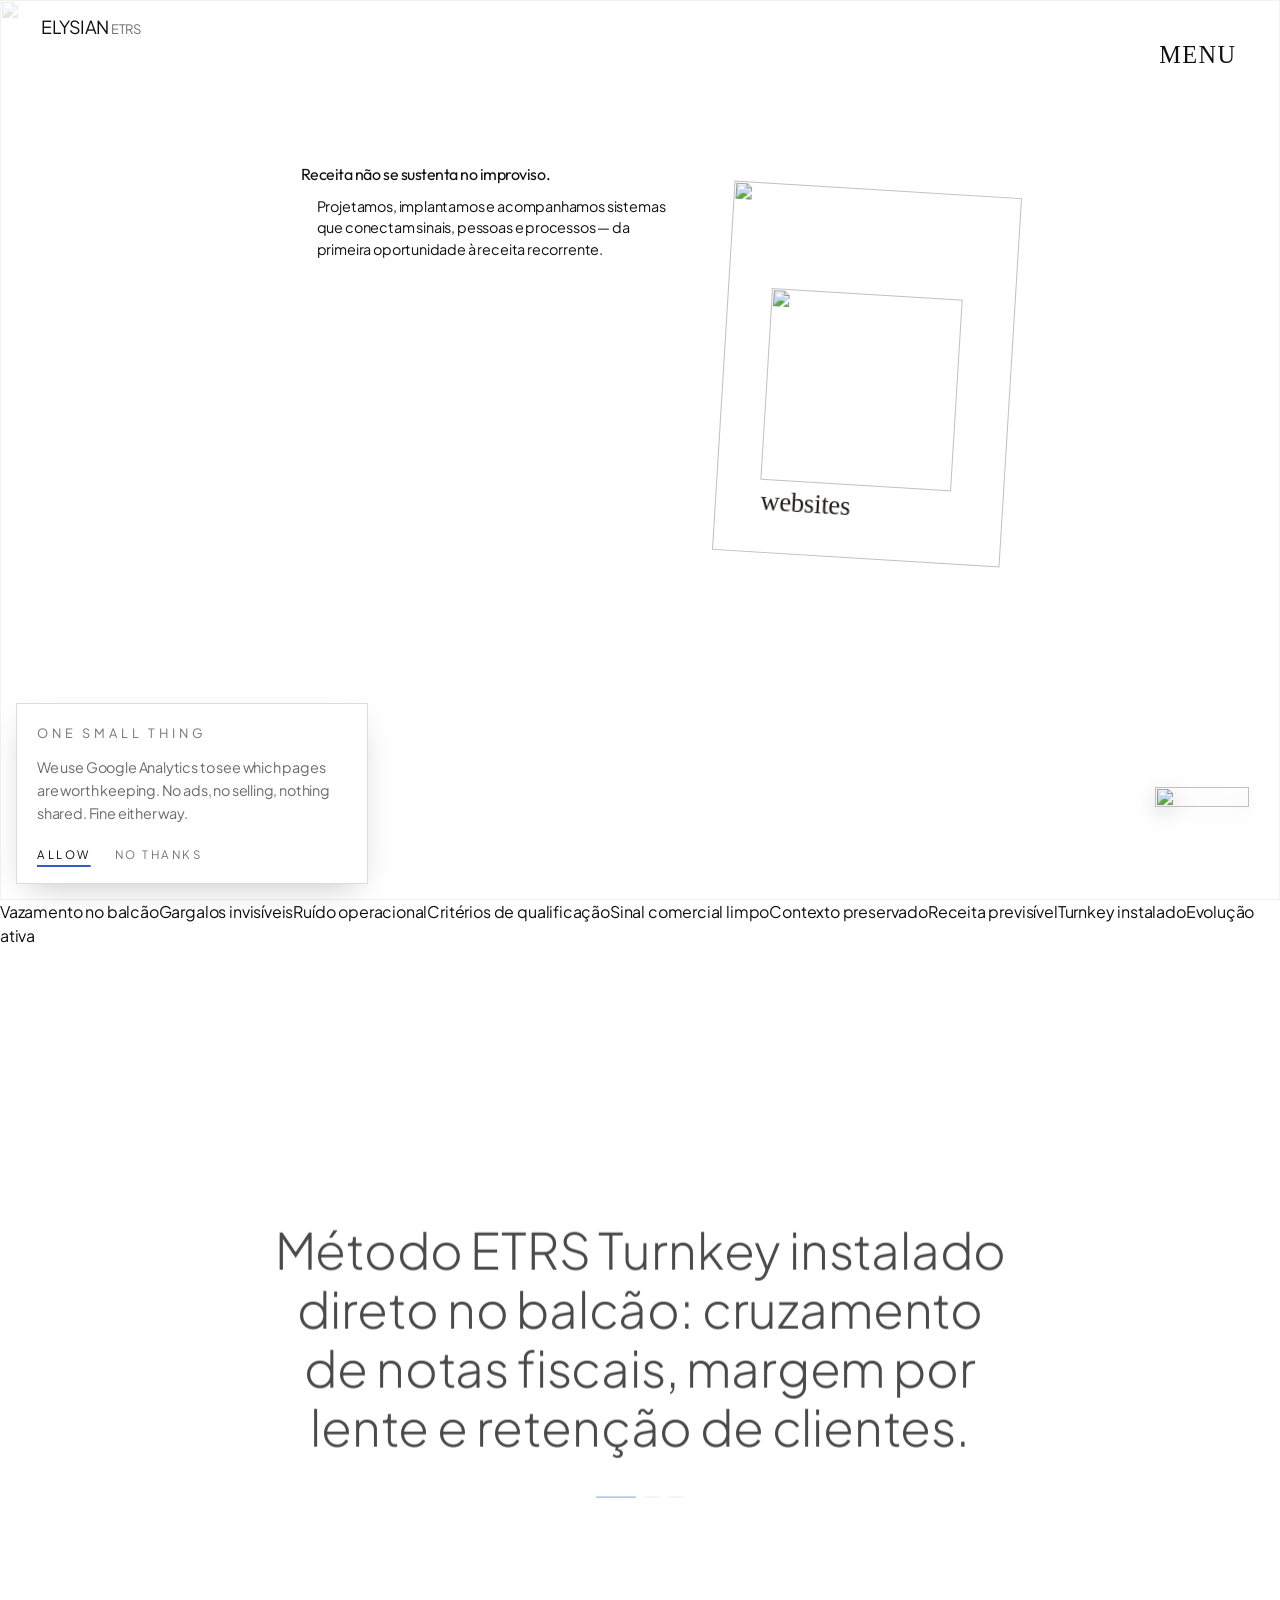
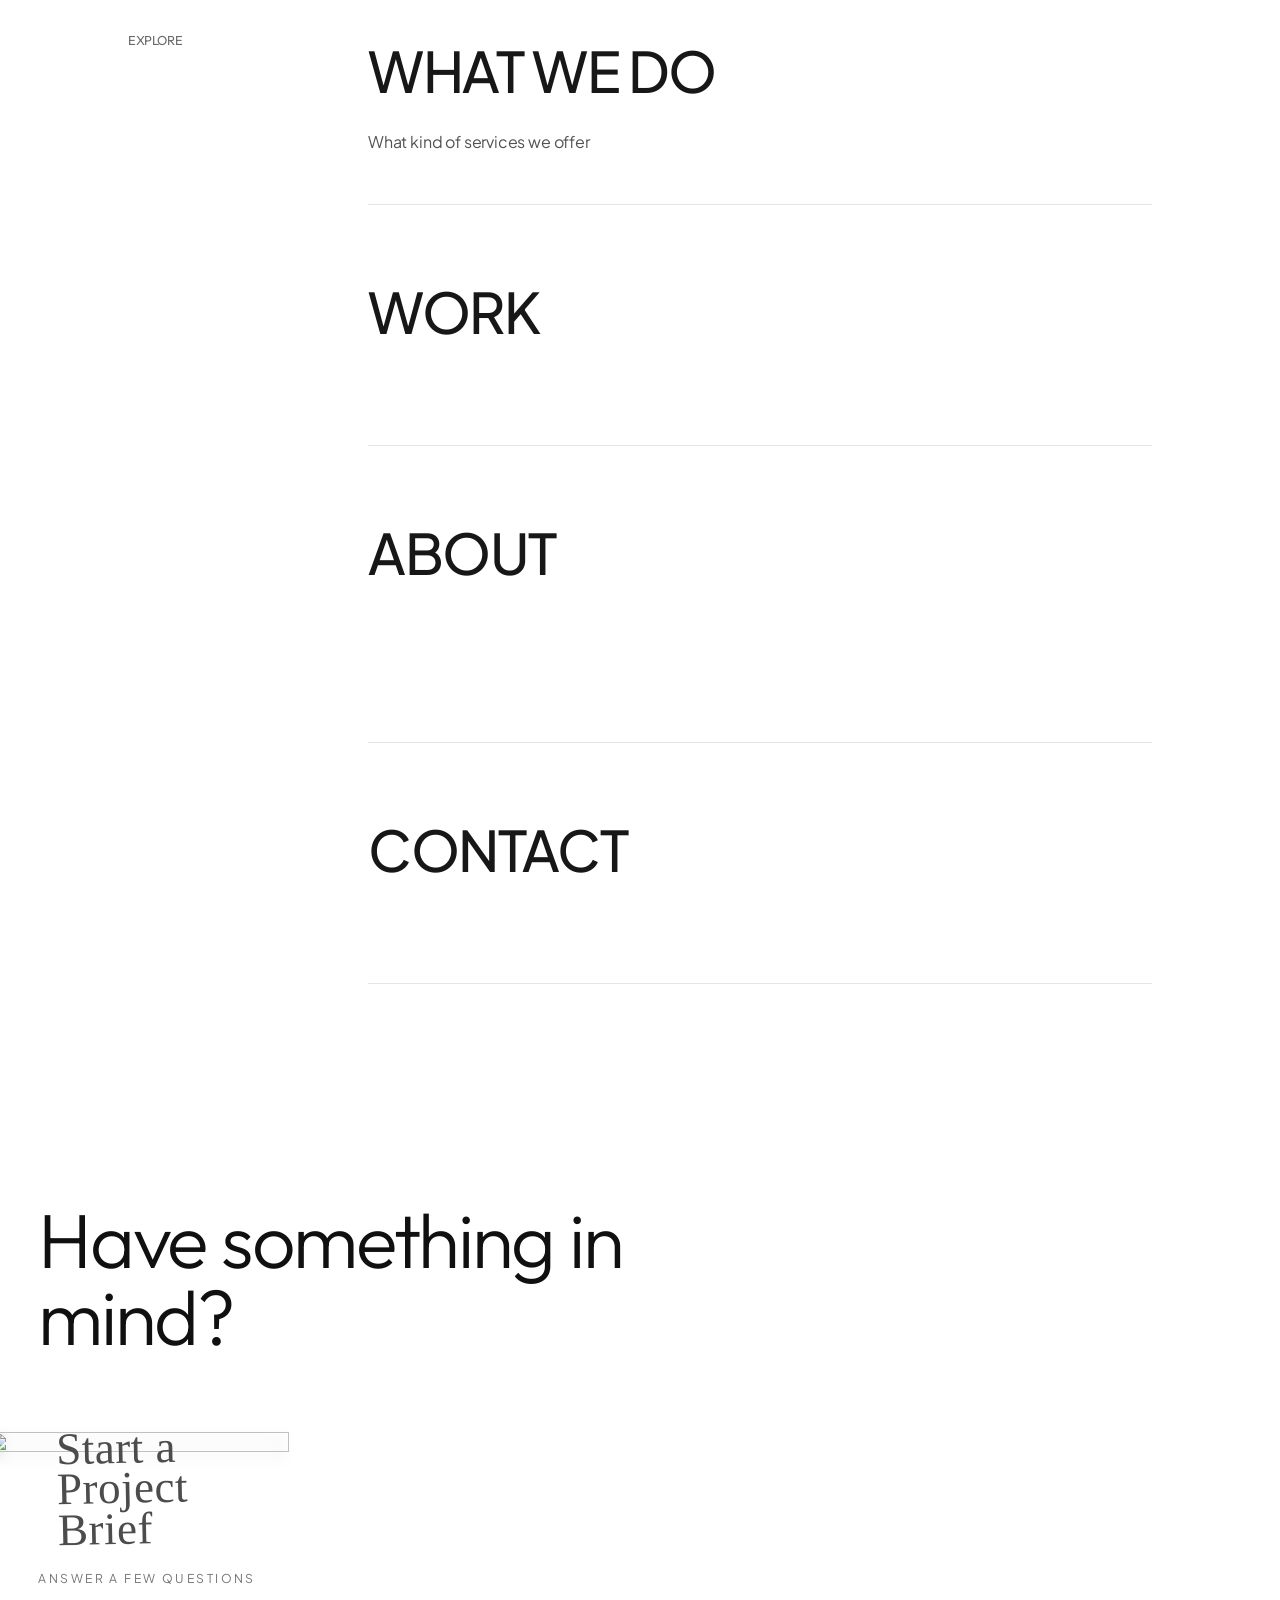
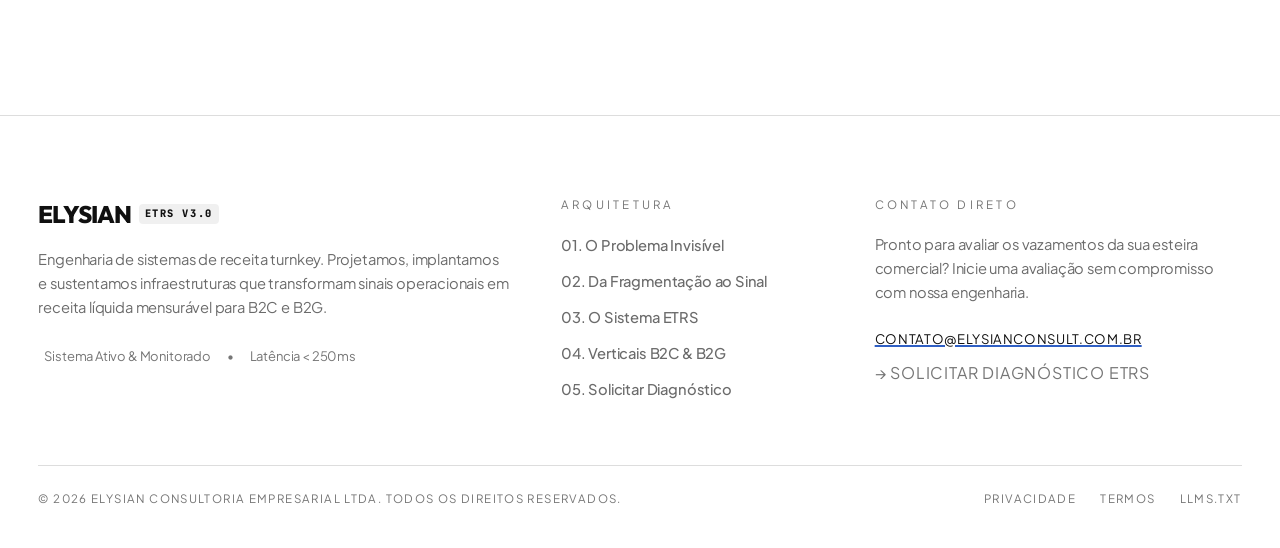
==== commit ced07a1b: "Revert "feat(hero): integrate deterministic corporate seismograph asset ( listening to the enterpris" ====
--- a/index.html
+++ b/index.html
@@ -1590,62 +1590,7 @@
     background: rgba(255,255,255,0.1);
   }
 </style>
-</head><body class="flex min-h-full flex-col font-sans antialiased relative bg-canvas text-ink transition-colors duration-300" style="overflow: hidden;"><div hidden=""><!--$--><!--/$--></div><a class="sr-only rounded-none focus-visible:not-sr-only focus-visible:fixed focus-visible:top-3 focus-visible:left-3 focus-visible:z-[10000] focus-visible:bg-canvas focus-visible:px-4 focus-visible:py-2 focus-visible:text-sm focus-visible:tracking-wide focus-visible:text-ink focus-visible:underline focus-visible:outline-2 focus-visible:outline-offset-2 focus-visible:outline-accent" href="#main-content">Skip to content</a><script>(function(){var h=document.documentElement;try{var f=/[?&]intro\b/.test(location.search);if(!f&&(Date.now()-(+localStorage.getItem('aori:intro-seen')||0)<604800000||matchMedia('(prefers-reduced-motion: reduce)').matches||matchMedia('(pointer: coarse)').matches||innerWidth<768||(navigator.maxTouchPoints>1&&/Macintosh/.test(navigator.userAgent)))){h.classList.add('intro-skip')}else{h.classList.add('intro-on')}}catch(e){h.classList.add('intro-skip')}})();</script><div class="intro intro--fonts" style="--textout: 0.000; --open: 1.000; --p: 0.0983; --ready: 0.000; --glow: 0.000; --wash: 0.000; --settle: 0.000; opacity: 1;"><div class="intro-stage" style="width: 2000px; height: 1250px; transform: translate(640px, 360px) scale(0.640226) translate(-999.781px, -624.813px);"><img alt="" data-img="base" fetchpriority="high" height="1250" src="/images/intro/diary-land-base.webp?v=9f342a4177" width="2000"/><img alt="" class="intro-photo" data-img="photo" src="/images/intro/diary-land-photo.webp?v=9f342a4177" style="left: 457.5px; top: 261.7px; width: 864.2px; height: 281.7px;"/><img alt="" class="intro-glow" data-img="glow" height="1250" src="/images/intro/diary-land-glow.webp?v=9f342a4177" width="2000"/><canvas aria-hidden="true" class="intro-dolly" style="width: 2000px; height: 1250px;"></canvas><div aria-hidden="true" data-side="left"><div class="intro-page" style="width: 79.5px; height: 1280px; transform: matrix3d(0.445006, -0.0760151, 0, -4.62e-05, -0.104787, 0.382107, 0, -8.43e-05, 0, 0, 1, 0, 514.6, 317.7, 0, 1); --strip-k: 1;"><svg fill="none" height="1280" viewbox="0 0 79.5 1280" width="79.5"><defs><filter filterunits="userSpaceOnUse" height="1360" id="_R_iivb_-left-0-bleed" width="158" x="-40" y="-40"><feturbulence basefrequency="0.035" numoctaves="2" result="n" seed="3" type="fractalNoise"></feturbulence><fedisplacementmap in="SourceGraphic" in2="n" scale="30" xchannelselector="R" ychannelselector="G"></fedisplacementmap><fegaussianblur stddeviation="3.5"></fegaussianblur></filter><filter filterunits="userSpaceOnUse" height="1360" id="_R_iivb_-left-0-halo" width="158" x="-40" y="-40"><fegaussianblur stddeviation="7"></fegaussianblur></filter><mask height="1280" id="_R_iivb_-left-0-haze" maskunits="userSpaceOnUse" width="158" x="-40" y="0"><g filter="url(#_R_iivb_-left-0-bleed)"><rect data-mask="haze-0" fill="#fff" height="86" width="218.3" x="28" y="411.0810810810811"></rect><rect data-mask="haze-1" fill="#fff" height="68" width="201.7" x="28" y="530.4324324324324"></rect><rect data-mask="haze-2" fill="#fff" height="68" width="7.5" x="28" y="598"></rect><rect data-mask="haze-3" fill="#fff" height="68" width="15.7" x="28" y="665.5675675675676"></rect><rect data-mask="haze-4" fill="#fff" height="68" width="15.6" x="28" y="733.1351351351351"></rect><rect data-mask="haze-5" fill="#fff" height="68" width="9.2" x="28" y="800.7027027027027"></rect><rect data-mask="haze-6" fill="#fff" height="68" width="13.3" x="28" y="868.2702702702702"></rect><rect data-mask="haze-7" fill="#fff" height="68" width="13.8" x="28" y="935.8378378378378"></rect><rect data-mask="haze-8" fill="#fff" height="68" width="11.2" x="28" y="1003.4054054054054"></rect><rect data-mask="haze-9" fill="#fff" height="59" width="8.1" x="496" y="1113.7567567567567"></rect><rect data-mask="haze-10" fill="#fff" height="59" width="7.6" x="516" y="1147.5405405405404"></rect><rect data-mask="haze-11" fill="#fff" height="59" width="7.9" x="536" y="1181.3243243243242"></rect><rect data-mask="haze-12" fill="#fff" height="59" width="4.8" x="576" y="1215.1081081081081"></rect></g></mask><mask height="1280" id="_R_iivb_-left-0-ink" maskunits="userSpaceOnUse" width="158" x="-40" y="0"><g filter="url(#_R_iivb_-left-0-bleed)"><rect data-mask="ink-0" fill="#fff" height="86" width="218.3" x="28" y="411.0810810810811"></rect><rect data-mask="ink-1" fill="#fff" height="68" width="97.8" x="28" y="530.4324324324324"></rect><rect data-mask="ink-2" fill="#fff" height="68" width="0.0" x="28" y="598"></rect><rect data-mask="ink-3" fill="#fff" height="68" width="0.0" x="28" y="665.5675675675676"></rect><rect data-mask="ink-4" fill="#fff" height="68" width="0.0" x="28" y="733.1351351351351"></rect><rect data-mask="ink-5" fill="#fff" height="68" width="0.0" x="28" y="800.7027027027027"></rect><rect data-mask="ink-6" fill="#fff" height="68" width="0.0" x="28" y="868.2702702702702"></rect><rect data-mask="ink-7" fill="#fff" height="68" width="0.0" x="28" y="935.8378378378378"></rect><rect data-mask="ink-8" fill="#fff" height="68" width="0.0" x="28" y="1003.4054054054054"></rect><rect data-mask="ink-9" fill="#fff" height="59" width="0.0" x="496" y="1113.7567567567567"></rect><rect data-mask="ink-10" fill="#fff" height="59" width="0.0" x="516" y="1147.5405405405404"></rect><rect data-mask="ink-11" fill="#fff" height="59" width="0.0" x="536" y="1181.3243243243242"></rect><rect data-mask="ink-12" fill="#fff" height="59" width="0.0" x="576" y="1215.1081081081081"></rect></g></mask></defs><g class="intro-halo" mask="url(#_R_iivb_-left-0-ink)"><g filter="url(#_R_iivb_-left-0-halo)"><text class="font-faraco" font-size="52" x="52" y="471.0810810810811">Dear me,</text><text class="font-faraco" font-size="34" x="52" y="572.4324324324324">Don't stop. Keep chasing</text><text class="font-faraco" font-size="34" x="52" y="640">your dream.</text><text class="font-faraco" font-size="34" x="52" y="707.5675675675676">Remember the note you left</text><text class="font-faraco" font-size="34" x="52" y="775.1351351351351">yourself in that hotel diary?</text><text class="font-faraco" font-size="34" x="52" y="842.7027027027027">“You run slower</text><text class="font-faraco" font-size="34" x="52" y="910.2702702702702">than everyone else, but</text><text class="font-faraco" font-size="34" x="52" y="977.8378378378378">you're the one who never</text><text class="font-faraco" font-size="34" x="52" y="1045.4054054054054">knows how to stop.”</text><text class="font-faraco" font-size="25" x="520" y="1146.7567567567567">I can do all things</text><text class="font-faraco" font-size="25" x="540" y="1180.5405405405404">through Him who</text><text class="font-faraco" font-size="25" x="560" y="1214.3243243243242">strengthens me.</text><text class="font-faraco" font-size="25" x="600" y="1248.1081081081081">Phil. 4:13</text></g></g><g class="intro-haze" mask="url(#_R_iivb_-left-0-haze)"><g><text class="font-faraco" font-size="52" x="52" y="471.0810810810811">Dear me,</text><text class="font-faraco" font-size="34" x="52" y="572.4324324324324">Don't stop. Keep chasing</text><text class="font-faraco" font-size="34" x="52" y="640">your dream.</text><text class="font-faraco" font-size="34" x="52" y="707.5675675675676">Remember the note you left</text><text class="font-faraco" font-size="34" x="52" y="775.1351351351351">yourself in that hotel diary?</text><text class="font-faraco" font-size="34" x="52" y="842.7027027027027">“You run slower</text><text class="font-faraco" font-size="34" x="52" y="910.2702702702702">than everyone else, but</text><text class="font-faraco" font-size="34" x="52" y="977.8378378378378">you're the one who never</text><text class="font-faraco" font-size="34" x="52" y="1045.4054054054054">knows how to stop.”</text><text class="font-faraco" font-size="25" x="520" y="1146.7567567567567">I can do all things</text><text class="font-faraco" font-size="25" x="540" y="1180.5405405405404">through Him who</text><text class="font-faraco" font-size="25" x="560" y="1214.3243243243242">strengthens me.</text><text class="font-faraco" font-size="25" x="600" y="1248.1081081081081">Phil. 4:13</text></g></g><g class="intro-ink" mask="url(#_R_iivb_-left-0-ink)"><g><text class="font-faraco" data-line="0" font-size="52" x="52" y="471.0810810810811">Dear me,</text><text class="font-faraco" data-line="1" font-size="34" x="52" y="572.4324324324324">Don't stop. Keep chasing</text><text class="font-faraco" data-line="2" font-size="34" x="52" y="640">your dream.</text><text class="font-faraco" data-line="3" font-size="34" x="52" y="707.5675675675676">Remember the note you left</text><text class="font-faraco" data-line="4" font-size="34" x="52" y="775.1351351351351">yourself in that hotel diary?</text><text class="font-faraco" data-line="5" font-size="34" x="52" y="842.7027027027027">“You run slower</text><text class="font-faraco" data-line="6" font-size="34" x="52" y="910.2702702702702">than everyone else, but</text><text class="font-faraco" data-line="7" font-size="34" x="52" y="977.8378378378378">you're the one who never</text><text class="font-faraco" data-line="8" font-size="34" x="52" y="1045.4054054054054">knows how to stop.”</text><text class="font-faraco" data-line="9" font-size="25" x="520" y="1146.7567567567567">I can do all things</text><text class="font-faraco" data-line="10" font-size="25" x="540" y="1180.5405405405404">through Him who</text><text class="font-faraco" data-line="11" font-size="25" x="560" y="1214.3243243243242">strengthens me.</text><text class="font-faraco" data-line="12" font-size="25" x="600" y="1248.1081081081081">Phil. 4:13</text></g></g></svg></div><div class="intro-page" style="width: 79.5px; height: 1280px; transform: matrix3d(0.462481, -0.0436451, 0, -3.32e-05, -0.104891, 0.384023, 0, -8.4e-05, 0, 0, 1, 0, 551.3, 312.9, 0, 1); --strip-k: 1;"><svg fill="none" height="1280" viewbox="78 0 79.5 1280" width="79.5"><defs><filter filterunits="userSpaceOnUse" height="1360" id="_R_iivb_-left-1-bleed" width="158" x="38" y="-40"><feturbulence basefrequency="0.035" numoctaves="2" result="n" seed="3" type="fractalNoise"></feturbulence><fedisplacementmap in="SourceGraphic" in2="n" scale="30" xchannelselector="R" ychannelselector="G"></fedisplacementmap><fegaussianblur stddeviation="3.5"></fegaussianblur></filter><filter filterunits="userSpaceOnUse" height="1360" id="_R_iivb_-left-1-halo" width="158" x="38" y="-40"><fegaussianblur stddeviation="7"></fegaussianblur></filter><mask height="1280" id="_R_iivb_-left-1-haze" maskunits="userSpaceOnUse" width="158" x="38" y="0"><g filter="url(#_R_iivb_-left-1-bleed)"><rect data-mask="haze-0" fill="#fff" height="86" width="218.3" x="28" y="411.0810810810811"></rect><rect data-mask="haze-1" fill="#fff" height="68" width="201.7" x="28" y="530.4324324324324"></rect><rect data-mask="haze-2" fill="#fff" height="68" width="7.5" x="28" y="598"></rect><rect data-mask="haze-3" fill="#fff" height="68" width="15.7" x="28" y="665.5675675675676"></rect><rect data-mask="haze-4" fill="#fff" height="68" width="15.6" x="28" y="733.1351351351351"></rect><rect data-mask="haze-5" fill="#fff" height="68" width="9.2" x="28" y="800.7027027027027"></rect><rect data-mask="haze-6" fill="#fff" height="68" width="13.3" x="28" y="868.2702702702702"></rect><rect data-mask="haze-7" fill="#fff" height="68" width="13.8" x="28" y="935.8378378378378"></rect><rect data-mask="haze-8" fill="#fff" height="68" width="11.2" x="28" y="1003.4054054054054"></rect><rect data-mask="haze-9" fill="#fff" height="59" width="8.1" x="496" y="1113.7567567567567"></rect><rect data-mask="haze-10" fill="#fff" height="59" width="7.6" x="516" y="1147.5405405405404"></rect><rect data-mask="haze-11" fill="#fff" height="59" width="7.9" x="536" y="1181.3243243243242"></rect><rect data-mask="haze-12" fill="#fff" height="59" width="4.8" x="576" y="1215.1081081081081"></rect></g></mask><mask height="1280" id="_R_iivb_-left-1-ink" maskunits="userSpaceOnUse" width="158" x="38" y="0"><g filter="url(#_R_iivb_-left-1-bleed)"><rect data-mask="ink-0" fill="#fff" height="86" width="218.3" x="28" y="411.0810810810811"></rect><rect data-mask="ink-1" fill="#fff" height="68" width="97.8" x="28" y="530.4324324324324"></rect><rect data-mask="ink-2" fill="#fff" height="68" width="0.0" x="28" y="598"></rect><rect data-mask="ink-3" fill="#fff" height="68" width="0.0" x="28" y="665.5675675675676"></rect><rect data-mask="ink-4" fill="#fff" height="68" width="0.0" x="28" y="733.1351351351351"></rect><rect data-mask="ink-5" fill="#fff" height="68" width="0.0" x="28" y="800.7027027027027"></rect><rect data-mask="ink-6" fill="#fff" height="68" width="0.0" x="28" y="868.2702702702702"></rect><rect data-mask="ink-7" fill="#fff" height="68" width="0.0" x="28" y="935.8378378378378"></rect><rect data-mask="ink-8" fill="#fff" height="68" width="0.0" x="28" y="1003.4054054054054"></rect><rect data-mask="ink-9" fill="#fff" height="59" width="0.0" x="496" y="1113.7567567567567"></rect><rect data-mask="ink-10" fill="#fff" height="59" width="0.0" x="516" y="1147.5405405405404"></rect><rect data-mask="ink-11" fill="#fff" height="59" width="0.0" x="536" y="1181.3243243243242"></rect><rect data-mask="ink-12" fill="#fff" height="59" width="0.0" x="576" y="1215.1081081081081"></rect></g></mask></defs><g class="intro-halo" mask="url(#_R_iivb_-left-1-ink)"><g filter="url(#_R_iivb_-left-1-halo)"><text class="font-faraco" font-size="52" x="52" y="471.0810810810811">Dear me,</text><text class="font-faraco" font-size="34" x="52" y="572.4324324324324">Don't stop. Keep chasing</text><text class="font-faraco" font-size="34" x="52" y="640">your dream.</text><text class="font-faraco" font-size="34" x="52" y="707.5675675675676">Remember the note you left</text><text class="font-faraco" font-size="34" x="52" y="775.1351351351351">yourself in that hotel diary?</text><text class="font-faraco" font-size="34" x="52" y="842.7027027027027">“You run slower</text><text class="font-faraco" font-size="34" x="52" y="910.2702702702702">than everyone else, but</text><text class="font-faraco" font-size="34" x="52" y="977.8378378378378">you're the one who never</text><text class="font-faraco" font-size="34" x="52" y="1045.4054054054054">knows how to stop.”</text><text class="font-faraco" font-size="25" x="520" y="1146.7567567567567">I can do all things</text><text class="font-faraco" font-size="25" x="540" y="1180.5405405405404">through Him who</text><text class="font-faraco" font-size="25" x="560" y="1214.3243243243242">strengthens me.</text><text class="font-faraco" font-size="25" x="600" y="1248.1081081081081">Phil. 4:13</text></g></g><g class="intro-haze" mask="url(#_R_iivb_-left-1-haze)"><g><text class="font-faraco" font-size="52" x="52" y="471.0810810810811">Dear me,</text><text class="font-faraco" font-size="34" x="52" y="572.4324324324324">Don't stop. Keep chasing</text><text class="font-faraco" font-size="34" x="52" y="640">your dream.</text><text class="font-faraco" font-size="34" x="52" y="707.5675675675676">Remember the note you left</text><text class="font-faraco" font-size="34" x="52" y="775.1351351351351">yourself in that hotel diary?</text><text class="font-faraco" font-size="34" x="52" y="842.7027027027027">“You run slower</text><text class="font-faraco" font-size="34" x="52" y="910.2702702702702">than everyone else, but</text><text class="font-faraco" font-size="34" x="52" y="977.8378378378378">you're the one who never</text><text class="font-faraco" font-size="34" x="52" y="1045.4054054054054">knows how to stop.”</text><text class="font-faraco" font-size="25" x="520" y="1146.7567567567567">I can do all things</text><text class="font-faraco" font-size="25" x="540" y="1180.5405405405404">through Him who</text><text class="font-faraco" font-size="25" x="560" y="1214.3243243243242">strengthens me.</text><text class="font-faraco" font-size="25" x="600" y="1248.1081081081081">Phil. 4:13</text></g></g><g class="intro-ink" mask="url(#_R_iivb_-left-1-ink)"><g><text class="font-faraco" font-size="52" x="52" y="471.0810810810811">Dear me,</text><text class="font-faraco" font-size="34" x="52" y="572.4324324324324">Don't stop. Keep chasing</text><text class="font-faraco" font-size="34" x="52" y="640">your dream.</text><text class="font-faraco" font-size="34" x="52" y="707.5675675675676">Remember the note you left</text><text class="font-faraco" font-size="34" x="52" y="775.1351351351351">yourself in that hotel diary?</text><text class="font-faraco" font-size="34" x="52" y="842.7027027027027">“You run slower</text><text class="font-faraco" font-size="34" x="52" y="910.2702702702702">than everyone else, but</text><text class="font-faraco" font-size="34" x="52" y="977.8378378378378">you're the one who never</text><text class="font-faraco" font-size="34" x="52" y="1045.4054054054054">knows how to stop.”</text><text class="font-faraco" font-size="25" x="520" y="1146.7567567567567">I can do all things</text><text class="font-faraco" font-size="25" x="540" y="1180.5405405405404">through Him who</text><text class="font-faraco" font-size="25" x="560" y="1214.3243243243242">strengthens me.</text><text class="font-faraco" font-size="25" x="600" y="1248.1081081081081">Phil. 4:13</text></g></g></svg></div><div class="intro-page" style="width: 79.5px; height: 1280px; transform: matrix3d(0.471505, -0.028231, 0, -2.5e-05, -0.104088, 0.386923, 0, -8.21e-05, 0, 0, 1, 0, 588.9, 310.3, 0, 1); --strip-k: 1;"><svg fill="none" height="1280" viewbox="156 0 79.5 1280" width="79.5"><defs><filter filterunits="userSpaceOnUse" height="1360" id="_R_iivb_-left-2-bleed" width="158" x="116" y="-40"><feturbulence basefrequency="0.035" numoctaves="2" result="n" seed="3" type="fractalNoise"></feturbulence><fedisplacementmap in="SourceGraphic" in2="n" scale="30" xchannelselector="R" ychannelselector="G"></fedisplacementmap><fegaussianblur stddeviation="3.5"></fegaussianblur></filter><filter filterunits="userSpaceOnUse" height="1360" id="_R_iivb_-left-2-halo" width="158" x="116" y="-40"><fegaussianblur stddeviation="7"></fegaussianblur></filter><mask height="1280" id="_R_iivb_-left-2-haze" maskunits="userSpaceOnUse" width="158" x="116" y="0"><g filter="url(#_R_iivb_-left-2-bleed)"><rect data-mask="haze-0" fill="#fff" height="86" width="218.3" x="28" y="411.0810810810811"></rect><rect data-mask="haze-1" fill="#fff" height="68" width="201.7" x="28" y="530.4324324324324"></rect><rect data-mask="haze-2" fill="#fff" height="68" width="7.5" x="28" y="598"></rect><rect data-mask="haze-3" fill="#fff" height="68" width="15.7" x="28" y="665.5675675675676"></rect><rect data-mask="haze-4" fill="#fff" height="68" width="15.6" x="28" y="733.1351351351351"></rect><rect data-mask="haze-5" fill="#fff" height="68" width="9.2" x="28" y="800.7027027027027"></rect><rect data-mask="haze-6" fill="#fff" height="68" width="13.3" x="28" y="868.2702702702702"></rect><rect data-mask="haze-7" fill="#fff" height="68" width="13.8" x="28" y="935.8378378378378"></rect><rect data-mask="haze-8" fill="#fff" height="68" width="11.2" x="28" y="1003.4054054054054"></rect><rect data-mask="haze-9" fill="#fff" height="59" width="8.1" x="496" y="1113.7567567567567"></rect><rect data-mask="haze-10" fill="#fff" height="59" width="7.6" x="516" y="1147.5405405405404"></rect><rect data-mask="haze-11" fill="#fff" height="59" width="7.9" x="536" y="1181.3243243243242"></rect><rect data-mask="haze-12" fill="#fff" height="59" width="4.8" x="576" y="1215.1081081081081"></rect></g></mask><mask height="1280" id="_R_iivb_-left-2-ink" maskunits="userSpaceOnUse" width="158" x="116" y="0"><g filter="url(#_R_iivb_-left-2-bleed)"><rect data-mask="ink-0" fill="#fff" height="86" width="218.3" x="28" y="411.0810810810811"></rect><rect data-mask="ink-1" fill="#fff" height="68" width="97.8" x="28" y="530.4324324324324"></rect><rect data-mask="ink-2" fill="#fff" height="68" width="0.0" x="28" y="598"></rect><rect data-mask="ink-3" fill="#fff" height="68" width="0.0" x="28" y="665.5675675675676"></rect><rect data-mask="ink-4" fill="#fff" height="68" width="0.0" x="28" y="733.1351351351351"></rect><rect data-mask="ink-5" fill="#fff" height="68" width="0.0" x="28" y="800.7027027027027"></rect><rect data-mask="ink-6" fill="#fff" height="68" width="0.0" x="28" y="868.2702702702702"></rect><rect data-mask="ink-7" fill="#fff" height="68" width="0.0" x="28" y="935.8378378378378"></rect><rect data-mask="ink-8" fill="#fff" height="68" width="0.0" x="28" y="1003.4054054054054"></rect><rect data-mask="ink-9" fill="#fff" height="59" width="0.0" x="496" y="1113.7567567567567"></rect><rect data-mask="ink-10" fill="#fff" height="59" width="0.0" x="516" y="1147.5405405405404"></rect><rect data-mask="ink-11" fill="#fff" height="59" width="0.0" x="536" y="1181.3243243243242"></rect><rect data-mask="ink-12" fill="#fff" height="59" width="0.0" x="576" y="1215.1081081081081"></rect></g></mask></defs><g class="intro-halo" mask="url(#_R_iivb_-left-2-ink)"><g filter="url(#_R_iivb_-left-2-halo)"><text class="font-faraco" font-size="52" x="52" y="471.0810810810811">Dear me,</text><text class="font-faraco" font-size="34" x="52" y="572.4324324324324">Don't stop. Keep chasing</text><text class="font-faraco" font-size="34" x="52" y="640">your dream.</text><text class="font-faraco" font-size="34" x="52" y="707.5675675675676">Remember the note you left</text><text class="font-faraco" font-size="34" x="52" y="775.1351351351351">yourself in that hotel diary?</text><text class="font-faraco" font-size="34" x="52" y="842.7027027027027">“You run slower</text><text class="font-faraco" font-size="34" x="52" y="910.2702702702702">than everyone else, but</text><text class="font-faraco" font-size="34" x="52" y="977.8378378378378">you're the one who never</text><text class="font-faraco" font-size="34" x="52" y="1045.4054054054054">knows how to stop.”</text><text class="font-faraco" font-size="25" x="520" y="1146.7567567567567">I can do all things</text><text class="font-faraco" font-size="25" x="540" y="1180.5405405405404">through Him who</text><text class="font-faraco" font-size="25" x="560" y="1214.3243243243242">strengthens me.</text><text class="font-faraco" font-size="25" x="600" y="1248.1081081081081">Phil. 4:13</text></g></g><g class="intro-haze" mask="url(#_R_iivb_-left-2-haze)"><g><text class="font-faraco" font-size="52" x="52" y="471.0810810810811">Dear me,</text><text class="font-faraco" font-size="34" x="52" y="572.4324324324324">Don't stop. Keep chasing</text><text class="font-faraco" font-size="34" x="52" y="640">your dream.</text><text class="font-faraco" font-size="34" x="52" y="707.5675675675676">Remember the note you left</text><text class="font-faraco" font-size="34" x="52" y="775.1351351351351">yourself in that hotel diary?</text><text class="font-faraco" font-size="34" x="52" y="842.7027027027027">“You run slower</text><text class="font-faraco" font-size="34" x="52" y="910.2702702702702">than everyone else, but</text><text class="font-faraco" font-size="34" x="52" y="977.8378378378378">you're the one who never</text><text class="font-faraco" font-size="34" x="52" y="1045.4054054054054">knows how to stop.”</text><text class="font-faraco" font-size="25" x="520" y="1146.7567567567567">I can do all things</text><text class="font-faraco" font-size="25" x="540" y="1180.5405405405404">through Him who</text><text class="font-faraco" font-size="25" x="560" y="1214.3243243243242">strengthens me.</text><text class="font-faraco" font-size="25" x="600" y="1248.1081081081081">Phil. 4:13</text></g></g><g class="intro-ink" mask="url(#_R_iivb_-left-2-ink)"><g><text class="font-faraco" font-size="52" x="52" y="471.0810810810811">Dear me,</text><text class="font-faraco" font-size="34" x="52" y="572.4324324324324">Don't stop. Keep chasing</text><text class="font-faraco" font-size="34" x="52" y="640">your dream.</text><text class="font-faraco" font-size="34" x="52" y="707.5675675675676">Remember the note you left</text><text class="font-faraco" font-size="34" x="52" y="775.1351351351351">yourself in that hotel diary?</text><text class="font-faraco" font-size="34" x="52" y="842.7027027027027">“You run slower</text><text class="font-faraco" font-size="34" x="52" y="910.2702702702702">than everyone else, but</text><text class="font-faraco" font-size="34" x="52" y="977.8378378378378">you're the one who never</text><text class="font-faraco" font-size="34" x="52" y="1045.4054054054054">knows how to stop.”</text><text class="font-faraco" font-size="25" x="520" y="1146.7567567567567">I can do all things</text><text class="font-faraco" font-size="25" x="540" y="1180.5405405405404">through Him who</text><text class="font-faraco" font-size="25" x="560" y="1214.3243243243242">strengthens me.</text><text class="font-faraco" font-size="25" x="600" y="1248.1081081081081">Phil. 4:13</text></g></g></svg></div><div class="intro-page" style="width: 79.5px; height: 1280px; transform: matrix3d(0.478533, -0.0128855, 0, -1.68e-05, -0.106151, 0.384646, 0, -8.56e-05, 0, 0, 1, 0, 626.9, 308.7, 0, 1); --strip-k: 1;"><svg fill="none" height="1280" viewbox="234 0 79.5 1280" width="79.5"><defs><filter filterunits="userSpaceOnUse" height="1360" id="_R_iivb_-left-3-bleed" width="158" x="194" y="-40"><feturbulence basefrequency="0.035" numoctaves="2" result="n" seed="3" type="fractalNoise"></feturbulence><fedisplacementmap in="SourceGraphic" in2="n" scale="30" xchannelselector="R" ychannelselector="G"></fedisplacementmap><fegaussianblur stddeviation="3.5"></fegaussianblur></filter><filter filterunits="userSpaceOnUse" height="1360" id="_R_iivb_-left-3-halo" width="158" x="194" y="-40"><fegaussianblur stddeviation="7"></fegaussianblur></filter><mask height="1280" id="_R_iivb_-left-3-haze" maskunits="userSpaceOnUse" width="158" x="194" y="0"><g filter="url(#_R_iivb_-left-3-bleed)"><rect data-mask="haze-0" fill="#fff" height="86" width="218.3" x="28" y="411.0810810810811"></rect><rect data-mask="haze-1" fill="#fff" height="68" width="201.7" x="28" y="530.4324324324324"></rect><rect data-mask="haze-2" fill="#fff" height="68" width="7.5" x="28" y="598"></rect><rect data-mask="haze-3" fill="#fff" height="68" width="15.7" x="28" y="665.5675675675676"></rect><rect data-mask="haze-4" fill="#fff" height="68" width="15.6" x="28" y="733.1351351351351"></rect><rect data-mask="haze-5" fill="#fff" height="68" width="9.2" x="28" y="800.7027027027027"></rect><rect data-mask="haze-6" fill="#fff" height="68" width="13.3" x="28" y="868.2702702702702"></rect><rect data-mask="haze-7" fill="#fff" height="68" width="13.8" x="28" y="935.8378378378378"></rect><rect data-mask="haze-8" fill="#fff" height="68" width="11.2" x="28" y="1003.4054054054054"></rect><rect data-mask="haze-9" fill="#fff" height="59" width="8.1" x="496" y="1113.7567567567567"></rect><rect data-mask="haze-10" fill="#fff" height="59" width="7.6" x="516" y="1147.5405405405404"></rect><rect data-mask="haze-11" fill="#fff" height="59" width="7.9" x="536" y="1181.3243243243242"></rect><rect data-mask="haze-12" fill="#fff" height="59" width="4.8" x="576" y="1215.1081081081081"></rect></g></mask><mask height="1280" id="_R_iivb_-left-3-ink" maskunits="userSpaceOnUse" width="158" x="194" y="0"><g filter="url(#_R_iivb_-left-3-bleed)"><rect data-mask="ink-0" fill="#fff" height="86" width="218.3" x="28" y="411.0810810810811"></rect><rect data-mask="ink-1" fill="#fff" height="68" width="97.8" x="28" y="530.4324324324324"></rect><rect data-mask="ink-2" fill="#fff" height="68" width="0.0" x="28" y="598"></rect><rect data-mask="ink-3" fill="#fff" height="68" width="0.0" x="28" y="665.5675675675676"></rect><rect data-mask="ink-4" fill="#fff" height="68" width="0.0" x="28" y="733.1351351351351"></rect><rect data-mask="ink-5" fill="#fff" height="68" width="0.0" x="28" y="800.7027027027027"></rect><rect data-mask="ink-6" fill="#fff" height="68" width="0.0" x="28" y="868.2702702702702"></rect><rect data-mask="ink-7" fill="#fff" height="68" width="0.0" x="28" y="935.8378378378378"></rect><rect data-mask="ink-8" fill="#fff" height="68" width="0.0" x="28" y="1003.4054054054054"></rect><rect data-mask="ink-9" fill="#fff" height="59" width="0.0" x="496" y="1113.7567567567567"></rect><rect data-mask="ink-10" fill="#fff" height="59" width="0.0" x="516" y="1147.5405405405404"></rect><rect data-mask="ink-11" fill="#fff" height="59" width="0.0" x="536" y="1181.3243243243242"></rect><rect data-mask="ink-12" fill="#fff" height="59" width="0.0" x="576" y="1215.1081081081081"></rect></g></mask></defs><g class="intro-halo" mask="url(#_R_iivb_-left-3-ink)"><g filter="url(#_R_iivb_-left-3-halo)"><text class="font-faraco" font-size="52" x="52" y="471.0810810810811">Dear me,</text><text class="font-faraco" font-size="34" x="52" y="572.4324324324324">Don't stop. Keep chasing</text><text class="font-faraco" font-size="34" x="52" y="640">your dream.</text><text class="font-faraco" font-size="34" x="52" y="707.5675675675676">Remember the note you left</text><text class="font-faraco" font-size="34" x="52" y="775.1351351351351">yourself in that hotel diary?</text><text class="font-faraco" font-size="34" x="52" y="842.7027027027027">“You run slower</text><text class="font-faraco" font-size="34" x="52" y="910.2702702702702">than everyone else, but</text><text class="font-faraco" font-size="34" x="52" y="977.8378378378378">you're the one who never</text><text class="font-faraco" font-size="34" x="52" y="1045.4054054054054">knows how to stop.”</text><text class="font-faraco" font-size="25" x="520" y="1146.7567567567567">I can do all things</text><text class="font-faraco" font-size="25" x="540" y="1180.5405405405404">through Him who</text><text class="font-faraco" font-size="25" x="560" y="1214.3243243243242">strengthens me.</text><text class="font-faraco" font-size="25" x="600" y="1248.1081081081081">Phil. 4:13</text></g></g><g class="intro-haze" mask="url(#_R_iivb_-left-3-haze)"><g><text class="font-faraco" font-size="52" x="52" y="471.0810810810811">Dear me,</text><text class="font-faraco" font-size="34" x="52" y="572.4324324324324">Don't stop. Keep chasing</text><text class="font-faraco" font-size="34" x="52" y="640">your dream.</text><text class="font-faraco" font-size="34" x="52" y="707.5675675675676">Remember the note you left</text><text class="font-faraco" font-size="34" x="52" y="775.1351351351351">yourself in that hotel diary?</text><text class="font-faraco" font-size="34" x="52" y="842.7027027027027">“You run slower</text><text class="font-faraco" font-size="34" x="52" y="910.2702702702702">than everyone else, but</text><text class="font-faraco" font-size="34" x="52" y="977.8378378378378">you're the one who never</text><text class="font-faraco" font-size="34" x="52" y="1045.4054054054054">knows how to stop.”</text><text class="font-faraco" font-size="25" x="520" y="1146.7567567567567">I can do all things</text><text class="font-faraco" font-size="25" x="540" y="1180.5405405405404">through Him who</text><text class="font-faraco" font-size="25" x="560" y="1214.3243243243242">strengthens me.</text><text class="font-faraco" font-size="25" x="600" y="1248.1081081081081">Phil. 4:13</text></g></g><g class="intro-ink" mask="url(#_R_iivb_-left-3-ink)"><g><text class="font-faraco" font-size="52" x="52" y="471.0810810810811">Dear me,</text><text class="font-faraco" font-size="34" x="52" y="572.4324324324324">Don't stop. Keep chasing</text><text class="font-faraco" font-size="34" x="52" y="640">your dream.</text><text class="font-faraco" font-size="34" x="52" y="707.5675675675676">Remember the note you left</text><text class="font-faraco" font-size="34" x="52" y="775.1351351351351">yourself in that hotel diary?</text><text class="font-faraco" font-size="34" x="52" y="842.7027027027027">“You run slower</text><text class="font-faraco" font-size="34" x="52" y="910.2702702702702">than everyone else, but</text><text class="font-faraco" font-size="34" x="52" y="977.8378378378378">you're the one who never</text><text class="font-faraco" font-size="34" x="52" y="1045.4054054054054">knows how to stop.”</text><text class="font-faraco" font-size="25" x="520" y="1146.7567567567567">I can do all things</text><text class="font-faraco" font-size="25" x="540" y="1180.5405405405404">through Him who</text><text class="font-faraco" font-size="25" x="560" y="1214.3243243243242">strengthens me.</text><text class="font-faraco" font-size="25" x="600" y="1248.1081081081081">Phil. 4:13</text></g></g></svg></div><div class="intro-page" style="width: 79.5px; height: 1280px; transform: matrix3d(0.485858, -0.0001042, 0, -1.28e-05, -0.105462, 0.386406, 0, -8.43e-05, 0, 0, 1, 0, 665.1, 308.1, 0, 1); --strip-k: 1;"><svg fill="none" height="1280" viewbox="312 0 79.5 1280" width="79.5"><defs><filter filterunits="userSpaceOnUse" height="1360" id="_R_iivb_-left-4-bleed" width="158" x="272" y="-40"><feturbulence basefrequency="0.035" numoctaves="2" result="n" seed="3" type="fractalNoise"></feturbulence><fedisplacementmap in="SourceGraphic" in2="n" scale="30" xchannelselector="R" ychannelselector="G"></fedisplacementmap><fegaussianblur stddeviation="3.5"></fegaussianblur></filter><filter filterunits="userSpaceOnUse" height="1360" id="_R_iivb_-left-4-halo" width="158" x="272" y="-40"><fegaussianblur stddeviation="7"></fegaussianblur></filter><mask height="1280" id="_R_iivb_-left-4-haze" maskunits="userSpaceOnUse" width="158" x="272" y="0"><g filter="url(#_R_iivb_-left-4-bleed)"><rect data-mask="haze-0" fill="#fff" height="86" width="218.3" x="28" y="411.0810810810811"></rect><rect data-mask="haze-1" fill="#fff" height="68" width="201.7" x="28" y="530.4324324324324"></rect><rect data-mask="haze-2" fill="#fff" height="68" width="7.5" x="28" y="598"></rect><rect data-mask="haze-3" fill="#fff" height="68" width="15.7" x="28" y="665.5675675675676"></rect><rect data-mask="haze-4" fill="#fff" height="68" width="15.6" x="28" y="733.1351351351351"></rect><rect data-mask="haze-5" fill="#fff" height="68" width="9.2" x="28" y="800.7027027027027"></rect><rect data-mask="haze-6" fill="#fff" height="68" width="13.3" x="28" y="868.2702702702702"></rect><rect data-mask="haze-7" fill="#fff" height="68" width="13.8" x="28" y="935.8378378378378"></rect><rect data-mask="haze-8" fill="#fff" height="68" width="11.2" x="28" y="1003.4054054054054"></rect><rect data-mask="haze-9" fill="#fff" height="59" width="8.1" x="496" y="1113.7567567567567"></rect><rect data-mask="haze-10" fill="#fff" height="59" width="7.6" x="516" y="1147.5405405405404"></rect><rect data-mask="haze-11" fill="#fff" height="59" width="7.9" x="536" y="1181.3243243243242"></rect><rect data-mask="haze-12" fill="#fff" height="59" width="4.8" x="576" y="1215.1081081081081"></rect></g></mask><mask height="1280" id="_R_iivb_-left-4-ink" maskunits="userSpaceOnUse" width="158" x="272" y="0"><g filter="url(#_R_iivb_-left-4-bleed)"><rect data-mask="ink-0" fill="#fff" height="86" width="218.3" x="28" y="411.0810810810811"></rect><rect data-mask="ink-1" fill="#fff" height="68" width="97.8" x="28" y="530.4324324324324"></rect><rect data-mask="ink-2" fill="#fff" height="68" width="0.0" x="28" y="598"></rect><rect data-mask="ink-3" fill="#fff" height="68" width="0.0" x="28" y="665.5675675675676"></rect><rect data-mask="ink-4" fill="#fff" height="68" width="0.0" x="28" y="733.1351351351351"></rect><rect data-mask="ink-5" fill="#fff" height="68" width="0.0" x="28" y="800.7027027027027"></rect><rect data-mask="ink-6" fill="#fff" height="68" width="0.0" x="28" y="868.2702702702702"></rect><rect data-mask="ink-7" fill="#fff" height="68" width="0.0" x="28" y="935.8378378378378"></rect><rect data-mask="ink-8" fill="#fff" height="68" width="0.0" x="28" y="1003.4054054054054"></rect><rect data-mask="ink-9" fill="#fff" height="59" width="0.0" x="496" y="1113.7567567567567"></rect><rect data-mask="ink-10" fill="#fff" height="59" width="0.0" x="516" y="1147.5405405405404"></rect><rect data-mask="ink-11" fill="#fff" height="59" width="0.0" x="536" y="1181.3243243243242"></rect><rect data-mask="ink-12" fill="#fff" height="59" width="0.0" x="576" y="1215.1081081081081"></rect></g></mask></defs><g class="intro-halo" mask="url(#_R_iivb_-left-4-ink)"><g filter="url(#_R_iivb_-left-4-halo)"><text class="font-faraco" font-size="52" x="52" y="471.0810810810811">Dear me,</text><text class="font-faraco" font-size="34" x="52" y="572.4324324324324">Don't stop. Keep chasing</text><text class="font-faraco" font-size="34" x="52" y="640">your dream.</text><text class="font-faraco" font-size="34" x="52" y="707.5675675675676">Remember the note you left</text><text class="font-faraco" font-size="34" x="52" y="775.1351351351351">yourself in that hotel diary?</text><text class="font-faraco" font-size="34" x="52" y="842.7027027027027">“You run slower</text><text class="font-faraco" font-size="34" x="52" y="910.2702702702702">than everyone else, but</text><text class="font-faraco" font-size="34" x="52" y="977.8378378378378">you're the one who never</text><text class="font-faraco" font-size="34" x="52" y="1045.4054054054054">knows how to stop.”</text><text class="font-faraco" font-size="25" x="520" y="1146.7567567567567">I can do all things</text><text class="font-faraco" font-size="25" x="540" y="1180.5405405405404">through Him who</text><text class="font-faraco" font-size="25" x="560" y="1214.3243243243242">strengthens me.</text><text class="font-faraco" font-size="25" x="600" y="1248.1081081081081">Phil. 4:13</text></g></g><g class="intro-haze" mask="url(#_R_iivb_-left-4-haze)"><g><text class="font-faraco" font-size="52" x="52" y="471.0810810810811">Dear me,</text><text class="font-faraco" font-size="34" x="52" y="572.4324324324324">Don't stop. Keep chasing</text><text class="font-faraco" font-size="34" x="52" y="640">your dream.</text><text class="font-faraco" font-size="34" x="52" y="707.5675675675676">Remember the note you left</text><text class="font-faraco" font-size="34" x="52" y="775.1351351351351">yourself in that hotel diary?</text><text class="font-faraco" font-size="34" x="52" y="842.7027027027027">“You run slower</text><text class="font-faraco" font-size="34" x="52" y="910.2702702702702">than everyone else, but</text><text class="font-faraco" font-size="34" x="52" y="977.8378378378378">you're the one who never</text><text class="font-faraco" font-size="34" x="52" y="1045.4054054054054">knows how to stop.”</text><text class="font-faraco" font-size="25" x="520" y="1146.7567567567567">I can do all things</text><text class="font-faraco" font-size="25" x="540" y="1180.5405405405404">through Him who</text><text class="font-faraco" font-size="25" x="560" y="1214.3243243243242">strengthens me.</text><text class="font-faraco" font-size="25" x="600" y="1248.1081081081081">Phil. 4:13</text></g></g><g class="intro-ink" mask="url(#_R_iivb_-left-4-ink)"><g><text class="font-faraco" font-size="52" x="52" y="471.0810810810811">Dear me,</text><text class="font-faraco" font-size="34" x="52" y="572.4324324324324">Don't stop. Keep chasing</text><text class="font-faraco" font-size="34" x="52" y="640">your dream.</text><text class="font-faraco" font-size="34" x="52" y="707.5675675675676">Remember the note you left</text><text class="font-faraco" font-size="34" x="52" y="775.1351351351351">yourself in that hotel diary?</text><text class="font-faraco" font-size="34" x="52" y="842.7027027027027">“You run slower</text><text class="font-faraco" font-size="34" x="52" y="910.2702702702702">than everyone else, but</text><text class="font-faraco" font-size="34" x="52" y="977.8378378378378">you're the one who never</text><text class="font-faraco" font-size="34" x="52" y="1045.4054054054054">knows how to stop.”</text><text class="font-faraco" font-size="25" x="520" y="1146.7567567567567">I can do all things</text><text class="font-faraco" font-size="25" x="540" y="1180.5405405405404">through Him who</text><text class="font-faraco" font-size="25" x="560" y="1214.3243243243242">strengthens me.</text><text class="font-faraco" font-size="25" x="600" y="1248.1081081081081">Phil. 4:13</text></g></g></svg></div><div class="intro-page" style="width: 79.5px; height: 1280px; transform: matrix3d(0.49552, 0.0171492, 0, -2.5e-06, -0.104649, 0.38809, 0, -8.3e-05, 0, 0, 1, 0, 703.7, 308.4, 0, 1); --strip-k: 1;"><svg fill="none" height="1280" viewbox="390 0 79.5 1280" width="79.5"><defs><filter filterunits="userSpaceOnUse" height="1360" id="_R_iivb_-left-5-bleed" width="158" x="350" y="-40"><feturbulence basefrequency="0.035" numoctaves="2" result="n" seed="3" type="fractalNoise"></feturbulence><fedisplacementmap in="SourceGraphic" in2="n" scale="30" xchannelselector="R" ychannelselector="G"></fedisplacementmap><fegaussianblur stddeviation="3.5"></fegaussianblur></filter><filter filterunits="userSpaceOnUse" height="1360" id="_R_iivb_-left-5-halo" width="158" x="350" y="-40"><fegaussianblur stddeviation="7"></fegaussianblur></filter><mask height="1280" id="_R_iivb_-left-5-haze" maskunits="userSpaceOnUse" width="158" x="350" y="0"><g filter="url(#_R_iivb_-left-5-bleed)"><rect data-mask="haze-0" fill="#fff" height="86" width="218.3" x="28" y="411.0810810810811"></rect><rect data-mask="haze-1" fill="#fff" height="68" width="201.7" x="28" y="530.4324324324324"></rect><rect data-mask="haze-2" fill="#fff" height="68" width="7.5" x="28" y="598"></rect><rect data-mask="haze-3" fill="#fff" height="68" width="15.7" x="28" y="665.5675675675676"></rect><rect data-mask="haze-4" fill="#fff" height="68" width="15.6" x="28" y="733.1351351351351"></rect><rect data-mask="haze-5" fill="#fff" height="68" width="9.2" x="28" y="800.7027027027027"></rect><rect data-mask="haze-6" fill="#fff" height="68" width="13.3" x="28" y="868.2702702702702"></rect><rect data-mask="haze-7" fill="#fff" height="68" width="13.8" x="28" y="935.8378378378378"></rect><rect data-mask="haze-8" fill="#fff" height="68" width="11.2" x="28" y="1003.4054054054054"></rect><rect data-mask="haze-9" fill="#fff" height="59" width="8.1" x="496" y="1113.7567567567567"></rect><rect data-mask="haze-10" fill="#fff" height="59" width="7.6" x="516" y="1147.5405405405404"></rect><rect data-mask="haze-11" fill="#fff" height="59" width="7.9" x="536" y="1181.3243243243242"></rect><rect data-mask="haze-12" fill="#fff" height="59" width="4.8" x="576" y="1215.1081081081081"></rect></g></mask><mask height="1280" id="_R_iivb_-left-5-ink" maskunits="userSpaceOnUse" width="158" x="350" y="0"><g filter="url(#_R_iivb_-left-5-bleed)"><rect data-mask="ink-0" fill="#fff" height="86" width="218.3" x="28" y="411.0810810810811"></rect><rect data-mask="ink-1" fill="#fff" height="68" width="97.8" x="28" y="530.4324324324324"></rect><rect data-mask="ink-2" fill="#fff" height="68" width="0.0" x="28" y="598"></rect><rect data-mask="ink-3" fill="#fff" height="68" width="0.0" x="28" y="665.5675675675676"></rect><rect data-mask="ink-4" fill="#fff" height="68" width="0.0" x="28" y="733.1351351351351"></rect><rect data-mask="ink-5" fill="#fff" height="68" width="0.0" x="28" y="800.7027027027027"></rect><rect data-mask="ink-6" fill="#fff" height="68" width="0.0" x="28" y="868.2702702702702"></rect><rect data-mask="ink-7" fill="#fff" height="68" width="0.0" x="28" y="935.8378378378378"></rect><rect data-mask="ink-8" fill="#fff" height="68" width="0.0" x="28" y="1003.4054054054054"></rect><rect data-mask="ink-9" fill="#fff" height="59" width="0.0" x="496" y="1113.7567567567567"></rect><rect data-mask="ink-10" fill="#fff" height="59" width="0.0" x="516" y="1147.5405405405404"></rect><rect data-mask="ink-11" fill="#fff" height="59" width="0.0" x="536" y="1181.3243243243242"></rect><rect data-mask="ink-12" fill="#fff" height="59" width="0.0" x="576" y="1215.1081081081081"></rect></g></mask></defs><g class="intro-halo" mask="url(#_R_iivb_-left-5-ink)"><g filter="url(#_R_iivb_-left-5-halo)"><text class="font-faraco" font-size="52" x="52" y="471.0810810810811">Dear me,</text><text class="font-faraco" font-size="34" x="52" y="572.4324324324324">Don't stop. Keep chasing</text><text class="font-faraco" font-size="34" x="52" y="640">your dream.</text><text class="font-faraco" font-size="34" x="52" y="707.5675675675676">Remember the note you left</text><text class="font-faraco" font-size="34" x="52" y="775.1351351351351">yourself in that hotel diary?</text><text class="font-faraco" font-size="34" x="52" y="842.7027027027027">“You run slower</text><text class="font-faraco" font-size="34" x="52" y="910.2702702702702">than everyone else, but</text><text class="font-faraco" font-size="34" x="52" y="977.8378378378378">you're the one who never</text><text class="font-faraco" font-size="34" x="52" y="1045.4054054054054">knows how to stop.”</text><text class="font-faraco" font-size="25" x="520" y="1146.7567567567567">I can do all things</text><text class="font-faraco" font-size="25" x="540" y="1180.5405405405404">through Him who</text><text class="font-faraco" font-size="25" x="560" y="1214.3243243243242">strengthens me.</text><text class="font-faraco" font-size="25" x="600" y="1248.1081081081081">Phil. 4:13</text></g></g><g class="intro-haze" mask="url(#_R_iivb_-left-5-haze)"><g><text class="font-faraco" font-size="52" x="52" y="471.0810810810811">Dear me,</text><text class="font-faraco" font-size="34" x="52" y="572.4324324324324">Don't stop. Keep chasing</text><text class="font-faraco" font-size="34" x="52" y="640">your dream.</text><text class="font-faraco" font-size="34" x="52" y="707.5675675675676">Remember the note you left</text><text class="font-faraco" font-size="34" x="52" y="775.1351351351351">yourself in that hotel diary?</text><text class="font-faraco" font-size="34" x="52" y="842.7027027027027">“You run slower</text><text class="font-faraco" font-size="34" x="52" y="910.2702702702702">than everyone else, but</text><text class="font-faraco" font-size="34" x="52" y="977.8378378378378">you're the one who never</text><text class="font-faraco" font-size="34" x="52" y="1045.4054054054054">knows how to stop.”</text><text class="font-faraco" font-size="25" x="520" y="1146.7567567567567">I can do all things</text><text class="font-faraco" font-size="25" x="540" y="1180.5405405405404">through Him who</text><text class="font-faraco" font-size="25" x="560" y="1214.3243243243242">strengthens me.</text><text class="font-faraco" font-size="25" x="600" y="1248.1081081081081">Phil. 4:13</text></g></g><g class="intro-ink" mask="url(#_R_iivb_-left-5-ink)"><g><text class="font-faraco" font-size="52" x="52" y="471.0810810810811">Dear me,</text><text class="font-faraco" font-size="34" x="52" y="572.4324324324324">Don't stop. Keep chasing</text><text class="font-faraco" font-size="34" x="52" y="640">your dream.</text><text class="font-faraco" font-size="34" x="52" y="707.5675675675676">Remember the note you left</text><text class="font-faraco" font-size="34" x="52" y="775.1351351351351">yourself in that hotel diary?</text><text class="font-faraco" font-size="34" x="52" y="842.7027027027027">“You run slower</text><text class="font-faraco" font-size="34" x="52" y="910.2702702702702">than everyone else, but</text><text class="font-faraco" font-size="34" x="52" y="977.8378378378378">you're the one who never</text><text class="font-faraco" font-size="34" x="52" y="1045.4054054054054">knows how to stop.”</text><text class="font-faraco" font-size="25" x="520" y="1146.7567567567567">I can do all things</text><text class="font-faraco" font-size="25" x="540" y="1180.5405405405404">through Him who</text><text class="font-faraco" font-size="25" x="560" y="1214.3243243243242">strengthens me.</text><text class="font-faraco" font-size="25" x="600" y="1248.1081081081081">Phil. 4:13</text></g></g></svg></div><div class="intro-page" style="width: 79.5px; height: 1280px; transform: matrix3d(0.499886, 0.0299535, 0, 1.4e-06, -0.105388, 0.387218, 0, -8.41e-05, 0, 0, 1, 0, 742.5, 309.8, 0, 1); --strip-k: 1;"><svg fill="none" height="1280" viewbox="468 0 79.5 1280" width="79.5"><defs><filter filterunits="userSpaceOnUse" height="1360" id="_R_iivb_-left-6-bleed" width="158" x="428" y="-40"><feturbulence basefrequency="0.035" numoctaves="2" result="n" seed="3" type="fractalNoise"></feturbulence><fedisplacementmap in="SourceGraphic" in2="n" scale="30" xchannelselector="R" ychannelselector="G"></fedisplacementmap><fegaussianblur stddeviation="3.5"></fegaussianblur></filter><filter filterunits="userSpaceOnUse" height="1360" id="_R_iivb_-left-6-halo" width="158" x="428" y="-40"><fegaussianblur stddeviation="7"></fegaussianblur></filter><mask height="1280" id="_R_iivb_-left-6-haze" maskunits="userSpaceOnUse" width="158" x="428" y="0"><g filter="url(#_R_iivb_-left-6-bleed)"><rect data-mask="haze-0" fill="#fff" height="86" width="218.3" x="28" y="411.0810810810811"></rect><rect data-mask="haze-1" fill="#fff" height="68" width="201.7" x="28" y="530.4324324324324"></rect><rect data-mask="haze-2" fill="#fff" height="68" width="7.5" x="28" y="598"></rect><rect data-mask="haze-3" fill="#fff" height="68" width="15.7" x="28" y="665.5675675675676"></rect><rect data-mask="haze-4" fill="#fff" height="68" width="15.6" x="28" y="733.1351351351351"></rect><rect data-mask="haze-5" fill="#fff" height="68" width="9.2" x="28" y="800.7027027027027"></rect><rect data-mask="haze-6" fill="#fff" height="68" width="13.3" x="28" y="868.2702702702702"></rect><rect data-mask="haze-7" fill="#fff" height="68" width="13.8" x="28" y="935.8378378378378"></rect><rect data-mask="haze-8" fill="#fff" height="68" width="11.2" x="28" y="1003.4054054054054"></rect><rect data-mask="haze-9" fill="#fff" height="59" width="8.1" x="496" y="1113.7567567567567"></rect><rect data-mask="haze-10" fill="#fff" height="59" width="7.6" x="516" y="1147.5405405405404"></rect><rect data-mask="haze-11" fill="#fff" height="59" width="7.9" x="536" y="1181.3243243243242"></rect><rect data-mask="haze-12" fill="#fff" height="59" width="4.8" x="576" y="1215.1081081081081"></rect></g></mask><mask height="1280" id="_R_iivb_-left-6-ink" maskunits="userSpaceOnUse" width="158" x="428" y="0"><g filter="url(#_R_iivb_-left-6-bleed)"><rect data-mask="ink-0" fill="#fff" height="86" width="218.3" x="28" y="411.0810810810811"></rect><rect data-mask="ink-1" fill="#fff" height="68" width="97.8" x="28" y="530.4324324324324"></rect><rect data-mask="ink-2" fill="#fff" height="68" width="0.0" x="28" y="598"></rect><rect data-mask="ink-3" fill="#fff" height="68" width="0.0" x="28" y="665.5675675675676"></rect><rect data-mask="ink-4" fill="#fff" height="68" width="0.0" x="28" y="733.1351351351351"></rect><rect data-mask="ink-5" fill="#fff" height="68" width="0.0" x="28" y="800.7027027027027"></rect><rect data-mask="ink-6" fill="#fff" height="68" width="0.0" x="28" y="868.2702702702702"></rect><rect data-mask="ink-7" fill="#fff" height="68" width="0.0" x="28" y="935.8378378378378"></rect><rect data-mask="ink-8" fill="#fff" height="68" width="0.0" x="28" y="1003.4054054054054"></rect><rect data-mask="ink-9" fill="#fff" height="59" width="0.0" x="496" y="1113.7567567567567"></rect><rect data-mask="ink-10" fill="#fff" height="59" width="0.0" x="516" y="1147.5405405405404"></rect><rect data-mask="ink-11" fill="#fff" height="59" width="0.0" x="536" y="1181.3243243243242"></rect><rect data-mask="ink-12" fill="#fff" height="59" width="0.0" x="576" y="1215.1081081081081"></rect></g></mask></defs><g class="intro-halo" mask="url(#_R_iivb_-left-6-ink)"><g filter="url(#_R_iivb_-left-6-halo)"><text class="font-faraco" font-size="52" x="52" y="471.0810810810811">Dear me,</text><text class="font-faraco" font-size="34" x="52" y="572.4324324324324">Don't stop. Keep chasing</text><text class="font-faraco" font-size="34" x="52" y="640">your dream.</text><text class="font-faraco" font-size="34" x="52" y="707.5675675675676">Remember the note you left</text><text class="font-faraco" font-size="34" x="52" y="775.1351351351351">yourself in that hotel diary?</text><text class="font-faraco" font-size="34" x="52" y="842.7027027027027">“You run slower</text><text class="font-faraco" font-size="34" x="52" y="910.2702702702702">than everyone else, but</text><text class="font-faraco" font-size="34" x="52" y="977.8378378378378">you're the one who never</text><text class="font-faraco" font-size="34" x="52" y="1045.4054054054054">knows how to stop.”</text><text class="font-faraco" font-size="25" x="520" y="1146.7567567567567">I can do all things</text><text class="font-faraco" font-size="25" x="540" y="1180.5405405405404">through Him who</text><text class="font-faraco" font-size="25" x="560" y="1214.3243243243242">strengthens me.</text><text class="font-faraco" font-size="25" x="600" y="1248.1081081081081">Phil. 4:13</text></g></g><g class="intro-haze" mask="url(#_R_iivb_-left-6-haze)"><g><text class="font-faraco" font-size="52" x="52" y="471.0810810810811">Dear me,</text><text class="font-faraco" font-size="34" x="52" y="572.4324324324324">Don't stop. Keep chasing</text><text class="font-faraco" font-size="34" x="52" y="640">your dream.</text><text class="font-faraco" font-size="34" x="52" y="707.5675675675676">Remember the note you left</text><text class="font-faraco" font-size="34" x="52" y="775.1351351351351">yourself in that hotel diary?</text><text class="font-faraco" font-size="34" x="52" y="842.7027027027027">“You run slower</text><text class="font-faraco" font-size="34" x="52" y="910.2702702702702">than everyone else, but</text><text class="font-faraco" font-size="34" x="52" y="977.8378378378378">you're the one who never</text><text class="font-faraco" font-size="34" x="52" y="1045.4054054054054">knows how to stop.”</text><text class="font-faraco" font-size="25" x="520" y="1146.7567567567567">I can do all things</text><text class="font-faraco" font-size="25" x="540" y="1180.5405405405404">through Him who</text><text class="font-faraco" font-size="25" x="560" y="1214.3243243243242">strengthens me.</text><text class="font-faraco" font-size="25" x="600" y="1248.1081081081081">Phil. 4:13</text></g></g><g class="intro-ink" mask="url(#_R_iivb_-left-6-ink)"><g><text class="font-faraco" font-size="52" x="52" y="471.0810810810811">Dear me,</text><text class="font-faraco" font-size="34" x="52" y="572.4324324324324">Don't stop. Keep chasing</text><text class="font-faraco" font-size="34" x="52" y="640">your dream.</text><text class="font-faraco" font-size="34" x="52" y="707.5675675675676">Remember the note you left</text><text class="font-faraco" font-size="34" x="52" y="775.1351351351351">yourself in that hotel diary?</text><text class="font-faraco" font-size="34" x="52" y="842.7027027027027">“You run slower</text><text class="font-faraco" font-size="34" x="52" y="910.2702702702702">than everyone else, but</text><text class="font-faraco" font-size="34" x="52" y="977.8378378378378">you're the one who never</text><text class="font-faraco" font-size="34" x="52" y="1045.4054054054054">knows how to stop.”</text><text class="font-faraco" font-size="25" x="520" y="1146.7567567567567">I can do all things</text><text class="font-faraco" font-size="25" x="540" y="1180.5405405405404">through Him who</text><text class="font-faraco" font-size="25" x="560" y="1214.3243243243242">strengthens me.</text><text class="font-faraco" font-size="25" x="600" y="1248.1081081081081">Phil. 4:13</text></g></g></svg></div><div class="intro-page" style="width: 79.5px; height: 1280px; transform: matrix3d(0.509708, 0.0473232, 0, 1.18e-05, -0.105861, 0.386566, 0, -8.47e-05, 0, 0, 1, 0, 781.4, 312.1, 0, 1); --strip-k: 1;"><svg fill="none" height="1280" viewbox="546 0 79.5 1280" width="79.5"><defs><filter filterunits="userSpaceOnUse" height="1360" id="_R_iivb_-left-7-bleed" width="158" x="506" y="-40"><feturbulence basefrequency="0.035" numoctaves="2" result="n" seed="3" type="fractalNoise"></feturbulence><fedisplacementmap in="SourceGraphic" in2="n" scale="30" xchannelselector="R" ychannelselector="G"></fedisplacementmap><fegaussianblur stddeviation="3.5"></fegaussianblur></filter><filter filterunits="userSpaceOnUse" height="1360" id="_R_iivb_-left-7-halo" width="158" x="506" y="-40"><fegaussianblur stddeviation="7"></fegaussianblur></filter><mask height="1280" id="_R_iivb_-left-7-haze" maskunits="userSpaceOnUse" width="158" x="506" y="0"><g filter="url(#_R_iivb_-left-7-bleed)"><rect data-mask="haze-0" fill="#fff" height="86" width="218.3" x="28" y="411.0810810810811"></rect><rect data-mask="haze-1" fill="#fff" height="68" width="201.7" x="28" y="530.4324324324324"></rect><rect data-mask="haze-2" fill="#fff" height="68" width="7.5" x="28" y="598"></rect><rect data-mask="haze-3" fill="#fff" height="68" width="15.7" x="28" y="665.5675675675676"></rect><rect data-mask="haze-4" fill="#fff" height="68" width="15.6" x="28" y="733.1351351351351"></rect><rect data-mask="haze-5" fill="#fff" height="68" width="9.2" x="28" y="800.7027027027027"></rect><rect data-mask="haze-6" fill="#fff" height="68" width="13.3" x="28" y="868.2702702702702"></rect><rect data-mask="haze-7" fill="#fff" height="68" width="13.8" x="28" y="935.8378378378378"></rect><rect data-mask="haze-8" fill="#fff" height="68" width="11.2" x="28" y="1003.4054054054054"></rect><rect data-mask="haze-9" fill="#fff" height="59" width="8.1" x="496" y="1113.7567567567567"></rect><rect data-mask="haze-10" fill="#fff" height="59" width="7.6" x="516" y="1147.5405405405404"></rect><rect data-mask="haze-11" fill="#fff" height="59" width="7.9" x="536" y="1181.3243243243242"></rect><rect data-mask="haze-12" fill="#fff" height="59" width="4.8" x="576" y="1215.1081081081081"></rect></g></mask><mask height="1280" id="_R_iivb_-left-7-ink" maskunits="userSpaceOnUse" width="158" x="506" y="0"><g filter="url(#_R_iivb_-left-7-bleed)"><rect data-mask="ink-0" fill="#fff" height="86" width="218.3" x="28" y="411.0810810810811"></rect><rect data-mask="ink-1" fill="#fff" height="68" width="97.8" x="28" y="530.4324324324324"></rect><rect data-mask="ink-2" fill="#fff" height="68" width="0.0" x="28" y="598"></rect><rect data-mask="ink-3" fill="#fff" height="68" width="0.0" x="28" y="665.5675675675676"></rect><rect data-mask="ink-4" fill="#fff" height="68" width="0.0" x="28" y="733.1351351351351"></rect><rect data-mask="ink-5" fill="#fff" height="68" width="0.0" x="28" y="800.7027027027027"></rect><rect data-mask="ink-6" fill="#fff" height="68" width="0.0" x="28" y="868.2702702702702"></rect><rect data-mask="ink-7" fill="#fff" height="68" width="0.0" x="28" y="935.8378378378378"></rect><rect data-mask="ink-8" fill="#fff" height="68" width="0.0" x="28" y="1003.4054054054054"></rect><rect data-mask="ink-9" fill="#fff" height="59" width="0.0" x="496" y="1113.7567567567567"></rect><rect data-mask="ink-10" fill="#fff" height="59" width="0.0" x="516" y="1147.5405405405404"></rect><rect data-mask="ink-11" fill="#fff" height="59" width="0.0" x="536" y="1181.3243243243242"></rect><rect data-mask="ink-12" fill="#fff" height="59" width="0.0" x="576" y="1215.1081081081081"></rect></g></mask></defs><g class="intro-halo" mask="url(#_R_iivb_-left-7-ink)"><g filter="url(#_R_iivb_-left-7-halo)"><text class="font-faraco" font-size="52" x="52" y="471.0810810810811">Dear me,</text><text class="font-faraco" font-size="34" x="52" y="572.4324324324324">Don't stop. Keep chasing</text><text class="font-faraco" font-size="34" x="52" y="640">your dream.</text><text class="font-faraco" font-size="34" x="52" y="707.5675675675676">Remember the note you left</text><text class="font-faraco" font-size="34" x="52" y="775.1351351351351">yourself in that hotel diary?</text><text class="font-faraco" font-size="34" x="52" y="842.7027027027027">“You run slower</text><text class="font-faraco" font-size="34" x="52" y="910.2702702702702">than everyone else, but</text><text class="font-faraco" font-size="34" x="52" y="977.8378378378378">you're the one who never</text><text class="font-faraco" font-size="34" x="52" y="1045.4054054054054">knows how to stop.”</text><text class="font-faraco" font-size="25" x="520" y="1146.7567567567567">I can do all things</text><text class="font-faraco" font-size="25" x="540" y="1180.5405405405404">through Him who</text><text class="font-faraco" font-size="25" x="560" y="1214.3243243243242">strengthens me.</text><text class="font-faraco" font-size="25" x="600" y="1248.1081081081081">Phil. 4:13</text></g></g><g class="intro-haze" mask="url(#_R_iivb_-left-7-haze)"><g><text class="font-faraco" font-size="52" x="52" y="471.0810810810811">Dear me,</text><text class="font-faraco" font-size="34" x="52" y="572.4324324324324">Don't stop. Keep chasing</text><text class="font-faraco" font-size="34" x="52" y="640">your dream.</text><text class="font-faraco" font-size="34" x="52" y="707.5675675675676">Remember the note you left</text><text class="font-faraco" font-size="34" x="52" y="775.1351351351351">yourself in that hotel diary?</text><text class="font-faraco" font-size="34" x="52" y="842.7027027027027">“You run slower</text><text class="font-faraco" font-size="34" x="52" y="910.2702702702702">than everyone else, but</text><text class="font-faraco" font-size="34" x="52" y="977.8378378378378">you're the one who never</text><text class="font-faraco" font-size="34" x="52" y="1045.4054054054054">knows how to stop.”</text><text class="font-faraco" font-size="25" x="520" y="1146.7567567567567">I can do all things</text><text class="font-faraco" font-size="25" x="540" y="1180.5405405405404">through Him who</text><text class="font-faraco" font-size="25" x="560" y="1214.3243243243242">strengthens me.</text><text class="font-faraco" font-size="25" x="600" y="1248.1081081081081">Phil. 4:13</text></g></g><g class="intro-ink" mask="url(#_R_iivb_-left-7-ink)"><g><text class="font-faraco" font-size="52" x="52" y="471.0810810810811">Dear me,</text><text class="font-faraco" font-size="34" x="52" y="572.4324324324324">Don't stop. Keep chasing</text><text class="font-faraco" font-size="34" x="52" y="640">your dream.</text><text class="font-faraco" font-size="34" x="52" y="707.5675675675676">Remember the note you left</text><text class="font-faraco" font-size="34" x="52" y="775.1351351351351">yourself in that hotel diary?</text><text class="font-faraco" font-size="34" x="52" y="842.7027027027027">“You run slower</text><text class="font-faraco" font-size="34" x="52" y="910.2702702702702">than everyone else, but</text><text class="font-faraco" font-size="34" x="52" y="977.8378378378378">you're the one who never</text><text class="font-faraco" font-size="34" x="52" y="1045.4054054054054">knows how to stop.”</text><text class="font-faraco" font-size="25" x="520" y="1146.7567567567567">I can do all things</text><text class="font-faraco" font-size="25" x="540" y="1180.5405405405404">through Him who</text><text class="font-faraco" font-size="25" x="560" y="1214.3243243243242">strengthens me.</text><text class="font-faraco" font-size="25" x="600" y="1248.1081081081081">Phil. 4:13</text></g></g></svg></div><div class="intro-page" style="width: 79.5px; height: 1280px; transform: matrix3d(0.51528, 0.0608142, 0, 1.77e-05, -0.105583, 0.386422, 0, -8.44e-05, 0, 0, 1, 0, 820.4, 315.5, 0, 1); --strip-k: 1;"><svg fill="none" height="1280" viewbox="624 0 79.5 1280" width="79.5"><defs><filter filterunits="userSpaceOnUse" height="1360" id="_R_iivb_-left-8-bleed" width="158" x="584" y="-40"><feturbulence basefrequency="0.035" numoctaves="2" result="n" seed="3" type="fractalNoise"></feturbulence><fedisplacementmap in="SourceGraphic" in2="n" scale="30" xchannelselector="R" ychannelselector="G"></fedisplacementmap><fegaussianblur stddeviation="3.5"></fegaussianblur></filter><filter filterunits="userSpaceOnUse" height="1360" id="_R_iivb_-left-8-halo" width="158" x="584" y="-40"><fegaussianblur stddeviation="7"></fegaussianblur></filter><mask height="1280" id="_R_iivb_-left-8-haze" maskunits="userSpaceOnUse" width="158" x="584" y="0"><g filter="url(#_R_iivb_-left-8-bleed)"><rect data-mask="haze-0" fill="#fff" height="86" width="218.3" x="28" y="411.0810810810811"></rect><rect data-mask="haze-1" fill="#fff" height="68" width="201.7" x="28" y="530.4324324324324"></rect><rect data-mask="haze-2" fill="#fff" height="68" width="7.5" x="28" y="598"></rect><rect data-mask="haze-3" fill="#fff" height="68" width="15.7" x="28" y="665.5675675675676"></rect><rect data-mask="haze-4" fill="#fff" height="68" width="15.6" x="28" y="733.1351351351351"></rect><rect data-mask="haze-5" fill="#fff" height="68" width="9.2" x="28" y="800.7027027027027"></rect><rect data-mask="haze-6" fill="#fff" height="68" width="13.3" x="28" y="868.2702702702702"></rect><rect data-mask="haze-7" fill="#fff" height="68" width="13.8" x="28" y="935.8378378378378"></rect><rect data-mask="haze-8" fill="#fff" height="68" width="11.2" x="28" y="1003.4054054054054"></rect><rect data-mask="haze-9" fill="#fff" height="59" width="8.1" x="496" y="1113.7567567567567"></rect><rect data-mask="haze-10" fill="#fff" height="59" width="7.6" x="516" y="1147.5405405405404"></rect><rect data-mask="haze-11" fill="#fff" height="59" width="7.9" x="536" y="1181.3243243243242"></rect><rect data-mask="haze-12" fill="#fff" height="59" width="4.8" x="576" y="1215.1081081081081"></rect></g></mask><mask height="1280" id="_R_iivb_-left-8-ink" maskunits="userSpaceOnUse" width="158" x="584" y="0"><g filter="url(#_R_iivb_-left-8-bleed)"><rect data-mask="ink-0" fill="#fff" height="86" width="218.3" x="28" y="411.0810810810811"></rect><rect data-mask="ink-1" fill="#fff" height="68" width="97.8" x="28" y="530.4324324324324"></rect><rect data-mask="ink-2" fill="#fff" height="68" width="0.0" x="28" y="598"></rect><rect data-mask="ink-3" fill="#fff" height="68" width="0.0" x="28" y="665.5675675675676"></rect><rect data-mask="ink-4" fill="#fff" height="68" width="0.0" x="28" y="733.1351351351351"></rect><rect data-mask="ink-5" fill="#fff" height="68" width="0.0" x="28" y="800.7027027027027"></rect><rect data-mask="ink-6" fill="#fff" height="68" width="0.0" x="28" y="868.2702702702702"></rect><rect data-mask="ink-7" fill="#fff" height="68" width="0.0" x="28" y="935.8378378378378"></rect><rect data-mask="ink-8" fill="#fff" height="68" width="0.0" x="28" y="1003.4054054054054"></rect><rect data-mask="ink-9" fill="#fff" height="59" width="0.0" x="496" y="1113.7567567567567"></rect><rect data-mask="ink-10" fill="#fff" height="59" width="0.0" x="516" y="1147.5405405405404"></rect><rect data-mask="ink-11" fill="#fff" height="59" width="0.0" x="536" y="1181.3243243243242"></rect><rect data-mask="ink-12" fill="#fff" height="59" width="0.0" x="576" y="1215.1081081081081"></rect></g></mask></defs><g class="intro-halo" mask="url(#_R_iivb_-left-8-ink)"><g filter="url(#_R_iivb_-left-8-halo)"><text class="font-faraco" font-size="52" x="52" y="471.0810810810811">Dear me,</text><text class="font-faraco" font-size="34" x="52" y="572.4324324324324">Don't stop. Keep chasing</text><text class="font-faraco" font-size="34" x="52" y="640">your dream.</text><text class="font-faraco" font-size="34" x="52" y="707.5675675675676">Remember the note you left</text><text class="font-faraco" font-size="34" x="52" y="775.1351351351351">yourself in that hotel diary?</text><text class="font-faraco" font-size="34" x="52" y="842.7027027027027">“You run slower</text><text class="font-faraco" font-size="34" x="52" y="910.2702702702702">than everyone else, but</text><text class="font-faraco" font-size="34" x="52" y="977.8378378378378">you're the one who never</text><text class="font-faraco" font-size="34" x="52" y="1045.4054054054054">knows how to stop.”</text><text class="font-faraco" font-size="25" x="520" y="1146.7567567567567">I can do all things</text><text class="font-faraco" font-size="25" x="540" y="1180.5405405405404">through Him who</text><text class="font-faraco" font-size="25" x="560" y="1214.3243243243242">strengthens me.</text><text class="font-faraco" font-size="25" x="600" y="1248.1081081081081">Phil. 4:13</text></g></g><g class="intro-haze" mask="url(#_R_iivb_-left-8-haze)"><g><text class="font-faraco" font-size="52" x="52" y="471.0810810810811">Dear me,</text><text class="font-faraco" font-size="34" x="52" y="572.4324324324324">Don't stop. Keep chasing</text><text class="font-faraco" font-size="34" x="52" y="640">your dream.</text><text class="font-faraco" font-size="34" x="52" y="707.5675675675676">Remember the note you left</text><text class="font-faraco" font-size="34" x="52" y="775.1351351351351">yourself in that hotel diary?</text><text class="font-faraco" font-size="34" x="52" y="842.7027027027027">“You run slower</text><text class="font-faraco" font-size="34" x="52" y="910.2702702702702">than everyone else, but</text><text class="font-faraco" font-size="34" x="52" y="977.8378378378378">you're the one who never</text><text class="font-faraco" font-size="34" x="52" y="1045.4054054054054">knows how to stop.”</text><text class="font-faraco" font-size="25" x="520" y="1146.7567567567567">I can do all things</text><text class="font-faraco" font-size="25" x="540" y="1180.5405405405404">through Him who</text><text class="font-faraco" font-size="25" x="560" y="1214.3243243243242">strengthens me.</text><text class="font-faraco" font-size="25" x="600" y="1248.1081081081081">Phil. 4:13</text></g></g><g class="intro-ink" mask="url(#_R_iivb_-left-8-ink)"><g><text class="font-faraco" font-size="52" x="52" y="471.0810810810811">Dear me,</text><text class="font-faraco" font-size="34" x="52" y="572.4324324324324">Don't stop. Keep chasing</text><text class="font-faraco" font-size="34" x="52" y="640">your dream.</text><text class="font-faraco" font-size="34" x="52" y="707.5675675675676">Remember the note you left</text><text class="font-faraco" font-size="34" x="52" y="775.1351351351351">yourself in that hotel diary?</text><text class="font-faraco" font-size="34" x="52" y="842.7027027027027">“You run slower</text><text class="font-faraco" font-size="34" x="52" y="910.2702702702702">than everyone else, but</text><text class="font-faraco" font-size="34" x="52" y="977.8378378378378">you're the one who never</text><text class="font-faraco" font-size="34" x="52" y="1045.4054054054054">knows how to stop.”</text><text class="font-faraco" font-size="25" x="520" y="1146.7567567567567">I can do all things</text><text class="font-faraco" font-size="25" x="540" y="1180.5405405405404">through Him who</text><text class="font-faraco" font-size="25" x="560" y="1214.3243243243242">strengthens me.</text><text class="font-faraco" font-size="25" x="600" y="1248.1081081081081">Phil. 4:13</text></g></g></svg></div><div class="intro-page" style="width: 79.5px; height: 1280px; transform: matrix3d(0.523286, 0.0776596, 0, 2.59e-05, -0.103939, 0.38757, 0, -8.24e-05, 0, 0, 1, 0, 859.4, 319.8, 0, 1); --strip-k: 1;"><svg fill="none" height="1280" viewbox="702 0 79.5 1280" width="79.5"><defs><filter filterunits="userSpaceOnUse" height="1360" id="_R_iivb_-left-9-bleed" width="158" x="662" y="-40"><feturbulence basefrequency="0.035" numoctaves="2" result="n" seed="3" type="fractalNoise"></feturbulence><fedisplacementmap in="SourceGraphic" in2="n" scale="30" xchannelselector="R" ychannelselector="G"></fedisplacementmap><fegaussianblur stddeviation="3.5"></fegaussianblur></filter><filter filterunits="userSpaceOnUse" height="1360" id="_R_iivb_-left-9-halo" width="158" x="662" y="-40"><fegaussianblur stddeviation="7"></fegaussianblur></filter><mask height="1280" id="_R_iivb_-left-9-haze" maskunits="userSpaceOnUse" width="158" x="662" y="0"><g filter="url(#_R_iivb_-left-9-bleed)"><rect data-mask="haze-0" fill="#fff" height="86" width="218.3" x="28" y="411.0810810810811"></rect><rect data-mask="haze-1" fill="#fff" height="68" width="201.7" x="28" y="530.4324324324324"></rect><rect data-mask="haze-2" fill="#fff" height="68" width="7.5" x="28" y="598"></rect><rect data-mask="haze-3" fill="#fff" height="68" width="15.7" x="28" y="665.5675675675676"></rect><rect data-mask="haze-4" fill="#fff" height="68" width="15.6" x="28" y="733.1351351351351"></rect><rect data-mask="haze-5" fill="#fff" height="68" width="9.2" x="28" y="800.7027027027027"></rect><rect data-mask="haze-6" fill="#fff" height="68" width="13.3" x="28" y="868.2702702702702"></rect><rect data-mask="haze-7" fill="#fff" height="68" width="13.8" x="28" y="935.8378378378378"></rect><rect data-mask="haze-8" fill="#fff" height="68" width="11.2" x="28" y="1003.4054054054054"></rect><rect data-mask="haze-9" fill="#fff" height="59" width="8.1" x="496" y="1113.7567567567567"></rect><rect data-mask="haze-10" fill="#fff" height="59" width="7.6" x="516" y="1147.5405405405404"></rect><rect data-mask="haze-11" fill="#fff" height="59" width="7.9" x="536" y="1181.3243243243242"></rect><rect data-mask="haze-12" fill="#fff" height="59" width="4.8" x="576" y="1215.1081081081081"></rect></g></mask><mask height="1280" id="_R_iivb_-left-9-ink" maskunits="userSpaceOnUse" width="158" x="662" y="0"><g filter="url(#_R_iivb_-left-9-bleed)"><rect data-mask="ink-0" fill="#fff" height="86" width="218.3" x="28" y="411.0810810810811"></rect><rect data-mask="ink-1" fill="#fff" height="68" width="97.8" x="28" y="530.4324324324324"></rect><rect data-mask="ink-2" fill="#fff" height="68" width="0.0" x="28" y="598"></rect><rect data-mask="ink-3" fill="#fff" height="68" width="0.0" x="28" y="665.5675675675676"></rect><rect data-mask="ink-4" fill="#fff" height="68" width="0.0" x="28" y="733.1351351351351"></rect><rect data-mask="ink-5" fill="#fff" height="68" width="0.0" x="28" y="800.7027027027027"></rect><rect data-mask="ink-6" fill="#fff" height="68" width="0.0" x="28" y="868.2702702702702"></rect><rect data-mask="ink-7" fill="#fff" height="68" width="0.0" x="28" y="935.8378378378378"></rect><rect data-mask="ink-8" fill="#fff" height="68" width="0.0" x="28" y="1003.4054054054054"></rect><rect data-mask="ink-9" fill="#fff" height="59" width="0.0" x="496" y="1113.7567567567567"></rect><rect data-mask="ink-10" fill="#fff" height="59" width="0.0" x="516" y="1147.5405405405404"></rect><rect data-mask="ink-11" fill="#fff" height="59" width="0.0" x="536" y="1181.3243243243242"></rect><rect data-mask="ink-12" fill="#fff" height="59" width="0.0" x="576" y="1215.1081081081081"></rect></g></mask></defs><g class="intro-halo" mask="url(#_R_iivb_-left-9-ink)"><g filter="url(#_R_iivb_-left-9-halo)"><text class="font-faraco" font-size="52" x="52" y="471.0810810810811">Dear me,</text><text class="font-faraco" font-size="34" x="52" y="572.4324324324324">Don't stop. Keep chasing</text><text class="font-faraco" font-size="34" x="52" y="640">your dream.</text><text class="font-faraco" font-size="34" x="52" y="707.5675675675676">Remember the note you left</text><text class="font-faraco" font-size="34" x="52" y="775.1351351351351">yourself in that hotel diary?</text><text class="font-faraco" font-size="34" x="52" y="842.7027027027027">“You run slower</text><text class="font-faraco" font-size="34" x="52" y="910.2702702702702">than everyone else, but</text><text class="font-faraco" font-size="34" x="52" y="977.8378378378378">you're the one who never</text><text class="font-faraco" font-size="34" x="52" y="1045.4054054054054">knows how to stop.”</text><text class="font-faraco" font-size="25" x="520" y="1146.7567567567567">I can do all things</text><text class="font-faraco" font-size="25" x="540" y="1180.5405405405404">through Him who</text><text class="font-faraco" font-size="25" x="560" y="1214.3243243243242">strengthens me.</text><text class="font-faraco" font-size="25" x="600" y="1248.1081081081081">Phil. 4:13</text></g></g><g class="intro-haze" mask="url(#_R_iivb_-left-9-haze)"><g><text class="font-faraco" font-size="52" x="52" y="471.0810810810811">Dear me,</text><text class="font-faraco" font-size="34" x="52" y="572.4324324324324">Don't stop. Keep chasing</text><text class="font-faraco" font-size="34" x="52" y="640">your dream.</text><text class="font-faraco" font-size="34" x="52" y="707.5675675675676">Remember the note you left</text><text class="font-faraco" font-size="34" x="52" y="775.1351351351351">yourself in that hotel diary?</text><text class="font-faraco" font-size="34" x="52" y="842.7027027027027">“You run slower</text><text class="font-faraco" font-size="34" x="52" y="910.2702702702702">than everyone else, but</text><text class="font-faraco" font-size="34" x="52" y="977.8378378378378">you're the one who never</text><text class="font-faraco" font-size="34" x="52" y="1045.4054054054054">knows how to stop.”</text><text class="font-faraco" font-size="25" x="520" y="1146.7567567567567">I can do all things</text><text class="font-faraco" font-size="25" x="540" y="1180.5405405405404">through Him who</text><text class="font-faraco" font-size="25" x="560" y="1214.3243243243242">strengthens me.</text><text class="font-faraco" font-size="25" x="600" y="1248.1081081081081">Phil. 4:13</text></g></g><g class="intro-ink" mask="url(#_R_iivb_-left-9-ink)"><g><text class="font-faraco" font-size="52" x="52" y="471.0810810810811">Dear me,</text><text class="font-faraco" font-size="34" x="52" y="572.4324324324324">Don't stop. Keep chasing</text><text class="font-faraco" font-size="34" x="52" y="640">your dream.</text><text class="font-faraco" font-size="34" x="52" y="707.5675675675676">Remember the note you left</text><text class="font-faraco" font-size="34" x="52" y="775.1351351351351">yourself in that hotel diary?</text><text class="font-faraco" font-size="34" x="52" y="842.7027027027027">“You run slower</text><text class="font-faraco" font-size="34" x="52" y="910.2702702702702">than everyone else, but</text><text class="font-faraco" font-size="34" x="52" y="977.8378378378378">you're the one who never</text><text class="font-faraco" font-size="34" x="52" y="1045.4054054054054">knows how to stop.”</text><text class="font-faraco" font-size="25" x="520" y="1146.7567567567567">I can do all things</text><text class="font-faraco" font-size="25" x="540" y="1180.5405405405404">through Him who</text><text class="font-faraco" font-size="25" x="560" y="1214.3243243243242">strengthens me.</text><text class="font-faraco" font-size="25" x="600" y="1248.1081081081081">Phil. 4:13</text></g></g></svg></div></div><div aria-hidden="true" data-side="right"><div class="intro-page" style="width: 79.5px; height: 1280px; transform: matrix3d(0.462858, -0.0441596, 0, -3.3e-05, -0.106353, 0.384654, 0, -8.51e-05, 0, 0, 1, 0, 1047.2, 330.5, 0, 1); --strip-k: 1;"><svg fill="none" height="1280" viewbox="0 0 79.5 1280" width="79.5"><defs><filter filterunits="userSpaceOnUse" height="1360" id="_R_iivb_-right-0-bleed" width="158" x="-40" y="-40"><feturbulence basefrequency="0.035" numoctaves="2" result="n" seed="11" type="fractalNoise"></feturbulence><fedisplacementmap in="SourceGraphic" in2="n" scale="30" xchannelselector="R" ychannelselector="G"></fedisplacementmap><fegaussianblur stddeviation="3.5"></fegaussianblur></filter><filter filterunits="userSpaceOnUse" height="1360" id="_R_iivb_-right-0-halo" width="158" x="-40" y="-40"><fegaussianblur stddeviation="7"></fegaussianblur></filter><mask height="1280" id="_R_iivb_-right-0-haze" maskunits="userSpaceOnUse" width="158" x="-40" y="0"><g filter="url(#_R_iivb_-right-0-bleed)"><rect data-mask="haze-0" fill="#fff" height="64" transform="rotate(4 452 562)" width="5.0" x="352.15625762939453" y="524"></rect></g></mask><mask height="1280" id="_R_iivb_-right-0-ink" maskunits="userSpaceOnUse" width="158" x="-40" y="0"><g filter="url(#_R_iivb_-right-0-bleed)"><rect data-mask="ink-0" fill="#fff" height="64" transform="rotate(4 452 562)" width="0.0" x="352.15625762939453" y="524"></rect></g></mask></defs><g class="intro-halo" mask="url(#_R_iivb_-right-0-ink)"><g filter="url(#_R_iivb_-right-0-halo)"><text class="font-faraco" font-size="30" text-anchor="end" transform="rotate(4 452 562)" x="452" y="562">Oct 20</text></g></g><g class="intro-haze" mask="url(#_R_iivb_-right-0-haze)"><g><text class="font-faraco" font-size="30" text-anchor="end" transform="rotate(4 452 562)" x="452" y="562">Oct 20</text></g></g><g class="intro-ink" mask="url(#_R_iivb_-right-0-ink)"><g><text class="font-faraco" data-line="0" font-size="30" text-anchor="end" transform="rotate(4 452 562)" x="452" y="562">Oct 20</text></g></g></svg></div><div class="intro-page" style="width: 79.5px; height: 1280px; transform: matrix3d(0.473352, -0.0286123, 0, -2.48e-05, -0.103866, 0.388036, 0, -8.27e-05, 0, 0, 1, 0, 1086.1, 327.9, 0, 1); --strip-k: 1;"><svg fill="none" height="1280" viewbox="78 0 79.5 1280" width="79.5"><defs><filter filterunits="userSpaceOnUse" height="1360" id="_R_iivb_-right-1-bleed" width="158" x="38" y="-40"><feturbulence basefrequency="0.035" numoctaves="2" result="n" seed="11" type="fractalNoise"></feturbulence><fedisplacementmap in="SourceGraphic" in2="n" scale="30" xchannelselector="R" ychannelselector="G"></fedisplacementmap><fegaussianblur stddeviation="3.5"></fegaussianblur></filter><filter filterunits="userSpaceOnUse" height="1360" id="_R_iivb_-right-1-halo" width="158" x="38" y="-40"><fegaussianblur stddeviation="7"></fegaussianblur></filter><mask height="1280" id="_R_iivb_-right-1-haze" maskunits="userSpaceOnUse" width="158" x="38" y="0"><g filter="url(#_R_iivb_-right-1-bleed)"><rect data-mask="haze-0" fill="#fff" height="64" transform="rotate(4 452 562)" width="5.0" x="352.15625762939453" y="524"></rect></g></mask><mask height="1280" id="_R_iivb_-right-1-ink" maskunits="userSpaceOnUse" width="158" x="38" y="0"><g filter="url(#_R_iivb_-right-1-bleed)"><rect data-mask="ink-0" fill="#fff" height="64" transform="rotate(4 452 562)" width="0.0" x="352.15625762939453" y="524"></rect></g></mask></defs><g class="intro-halo" mask="url(#_R_iivb_-right-1-ink)"><g filter="url(#_R_iivb_-right-1-halo)"><text class="font-faraco" font-size="30" text-anchor="end" transform="rotate(4 452 562)" x="452" y="562">Oct 20</text></g></g><g class="intro-haze" mask="url(#_R_iivb_-right-1-haze)"><g><text class="font-faraco" font-size="30" text-anchor="end" transform="rotate(4 452 562)" x="452" y="562">Oct 20</text></g></g><g class="intro-ink" mask="url(#_R_iivb_-right-1-ink)"><g><text class="font-faraco" font-size="30" text-anchor="end" transform="rotate(4 452 562)" x="452" y="562">Oct 20</text></g></g></svg></div><div class="intro-page" style="width: 79.5px; height: 1280px; transform: matrix3d(0.47958, -0.0137631, 0, -1.86e-05, -0.107136, 0.38624, 0, -8.57e-05, 0, 0, 1, 0, 1125.2, 326.3, 0, 1); --strip-k: 1;"><svg fill="none" height="1280" viewbox="156 0 79.5 1280" width="79.5"><defs><filter filterunits="userSpaceOnUse" height="1360" id="_R_iivb_-right-2-bleed" width="158" x="116" y="-40"><feturbulence basefrequency="0.035" numoctaves="2" result="n" seed="11" type="fractalNoise"></feturbulence><fedisplacementmap in="SourceGraphic" in2="n" scale="30" xchannelselector="R" ychannelselector="G"></fedisplacementmap><fegaussianblur stddeviation="3.5"></fegaussianblur></filter><filter filterunits="userSpaceOnUse" height="1360" id="_R_iivb_-right-2-halo" width="158" x="116" y="-40"><fegaussianblur stddeviation="7"></fegaussianblur></filter><mask height="1280" id="_R_iivb_-right-2-haze" maskunits="userSpaceOnUse" width="158" x="116" y="0"><g filter="url(#_R_iivb_-right-2-bleed)"><rect data-mask="haze-0" fill="#fff" height="64" transform="rotate(4 452 562)" width="5.0" x="352.15625762939453" y="524"></rect></g></mask><mask height="1280" id="_R_iivb_-right-2-ink" maskunits="userSpaceOnUse" width="158" x="116" y="0"><g filter="url(#_R_iivb_-right-2-bleed)"><rect data-mask="ink-0" fill="#fff" height="64" transform="rotate(4 452 562)" width="0.0" x="352.15625762939453" y="524"></rect></g></mask></defs><g class="intro-halo" mask="url(#_R_iivb_-right-2-ink)"><g filter="url(#_R_iivb_-right-2-halo)"><text class="font-faraco" font-size="30" text-anchor="end" transform="rotate(4 452 562)" x="452" y="562">Oct 20</text></g></g><g class="intro-haze" mask="url(#_R_iivb_-right-2-haze)"><g><text class="font-faraco" font-size="30" text-anchor="end" transform="rotate(4 452 562)" x="452" y="562">Oct 20</text></g></g><g class="intro-ink" mask="url(#_R_iivb_-right-2-ink)"><g><text class="font-faraco" font-size="30" text-anchor="end" transform="rotate(4 452 562)" x="452" y="562">Oct 20</text></g></g></svg></div><div class="intro-page" style="width: 79.5px; height: 1280px; transform: matrix3d(0.488605, 0.0016928, 0, -1.05e-05, -0.10693, 0.387092, 0, -8.55e-05, 0, 0, 1, 0, 1164.3, 325.7, 0, 1); --strip-k: 1;"><svg fill="none" height="1280" viewbox="234 0 79.5 1280" width="79.5"><defs><filter filterunits="userSpaceOnUse" height="1360" id="_R_iivb_-right-3-bleed" width="158" x="194" y="-40"><feturbulence basefrequency="0.035" numoctaves="2" result="n" seed="11" type="fractalNoise"></feturbulence><fedisplacementmap in="SourceGraphic" in2="n" scale="30" xchannelselector="R" ychannelselector="G"></fedisplacementmap><fegaussianblur stddeviation="3.5"></fegaussianblur></filter><filter filterunits="userSpaceOnUse" height="1360" id="_R_iivb_-right-3-halo" width="158" x="194" y="-40"><fegaussianblur stddeviation="7"></fegaussianblur></filter><mask height="1280" id="_R_iivb_-right-3-haze" maskunits="userSpaceOnUse" width="158" x="194" y="0"><g filter="url(#_R_iivb_-right-3-bleed)"><rect data-mask="haze-0" fill="#fff" height="64" transform="rotate(4 452 562)" width="5.0" x="352.15625762939453" y="524"></rect></g></mask><mask height="1280" id="_R_iivb_-right-3-ink" maskunits="userSpaceOnUse" width="158" x="194" y="0"><g filter="url(#_R_iivb_-right-3-bleed)"><rect data-mask="ink-0" fill="#fff" height="64" transform="rotate(4 452 562)" width="0.0" x="352.15625762939453" y="524"></rect></g></mask></defs><g class="intro-halo" mask="url(#_R_iivb_-right-3-ink)"><g filter="url(#_R_iivb_-right-3-halo)"><text class="font-faraco" font-size="30" text-anchor="end" transform="rotate(4 452 562)" x="452" y="562">Oct 20</text></g></g><g class="intro-haze" mask="url(#_R_iivb_-right-3-haze)"><g><text class="font-faraco" font-size="30" text-anchor="end" transform="rotate(4 452 562)" x="452" y="562">Oct 20</text></g></g><g class="intro-ink" mask="url(#_R_iivb_-right-3-ink)"><g><text class="font-faraco" font-size="30" text-anchor="end" transform="rotate(4 452 562)" x="452" y="562">Oct 20</text></g></g></svg></div><div class="intro-page" style="width: 79.5px; height: 1280px; transform: matrix3d(0.498054, 0.0170978, 0, -2.6e-06, -0.103023, 0.390489, 0, -8.22e-05, 0, 0, 1, 0, 1203.4, 326.1, 0, 1); --strip-k: 1;"><svg fill="none" height="1280" viewbox="312 0 79.5 1280" width="79.5"><defs><filter filterunits="userSpaceOnUse" height="1360" id="_R_iivb_-right-4-bleed" width="158" x="272" y="-40"><feturbulence basefrequency="0.035" numoctaves="2" result="n" seed="11" type="fractalNoise"></feturbulence><fedisplacementmap in="SourceGraphic" in2="n" scale="30" xchannelselector="R" ychannelselector="G"></fedisplacementmap><fegaussianblur stddeviation="3.5"></fegaussianblur></filter><filter filterunits="userSpaceOnUse" height="1360" id="_R_iivb_-right-4-halo" width="158" x="272" y="-40"><fegaussianblur stddeviation="7"></fegaussianblur></filter><mask height="1280" id="_R_iivb_-right-4-haze" maskunits="userSpaceOnUse" width="158" x="272" y="0"><g filter="url(#_R_iivb_-right-4-bleed)"><rect data-mask="haze-0" fill="#fff" height="64" transform="rotate(4 452 562)" width="5.0" x="352.15625762939453" y="524"></rect></g></mask><mask height="1280" id="_R_iivb_-right-4-ink" maskunits="userSpaceOnUse" width="158" x="272" y="0"><g filter="url(#_R_iivb_-right-4-bleed)"><rect data-mask="ink-0" fill="#fff" height="64" transform="rotate(4 452 562)" width="0.0" x="352.15625762939453" y="524"></rect></g></mask></defs><g class="intro-halo" mask="url(#_R_iivb_-right-4-ink)"><g filter="url(#_R_iivb_-right-4-halo)"><text class="font-faraco" font-size="30" text-anchor="end" transform="rotate(4 452 562)" x="452" y="562">Oct 20</text></g></g><g class="intro-haze" mask="url(#_R_iivb_-right-4-haze)"><g><text class="font-faraco" font-size="30" text-anchor="end" transform="rotate(4 452 562)" x="452" y="562">Oct 20</text></g></g><g class="intro-ink" mask="url(#_R_iivb_-right-4-ink)"><g><text class="font-faraco" font-size="30" text-anchor="end" transform="rotate(4 452 562)" x="452" y="562">Oct 20</text></g></g></svg></div><div class="intro-page" style="width: 79.5px; height: 1280px; transform: matrix3d(0.503521, 0.0320057, 0, 3.7e-06, -0.10748, 0.387264, 0, -8.58e-05, 0, 0, 1, 0, 1242.5, 327.5, 0, 1); --strip-k: 1;"><svg fill="none" height="1280" viewbox="390 0 79.5 1280" width="79.5"><defs><filter filterunits="userSpaceOnUse" height="1360" id="_R_iivb_-right-5-bleed" width="158" x="350" y="-40"><feturbulence basefrequency="0.035" numoctaves="2" result="n" seed="11" type="fractalNoise"></feturbulence><fedisplacementmap in="SourceGraphic" in2="n" scale="30" xchannelselector="R" ychannelselector="G"></fedisplacementmap><fegaussianblur stddeviation="3.5"></fegaussianblur></filter><filter filterunits="userSpaceOnUse" height="1360" id="_R_iivb_-right-5-halo" width="158" x="350" y="-40"><fegaussianblur stddeviation="7"></fegaussianblur></filter><mask height="1280" id="_R_iivb_-right-5-haze" maskunits="userSpaceOnUse" width="158" x="350" y="0"><g filter="url(#_R_iivb_-right-5-bleed)"><rect data-mask="haze-0" fill="#fff" height="64" transform="rotate(4 452 562)" width="5.0" x="352.15625762939453" y="524"></rect></g></mask><mask height="1280" id="_R_iivb_-right-5-ink" maskunits="userSpaceOnUse" width="158" x="350" y="0"><g filter="url(#_R_iivb_-right-5-bleed)"><rect data-mask="ink-0" fill="#fff" height="64" transform="rotate(4 452 562)" width="0.0" x="352.15625762939453" y="524"></rect></g></mask></defs><g class="intro-halo" mask="url(#_R_iivb_-right-5-ink)"><g filter="url(#_R_iivb_-right-5-halo)"><text class="font-faraco" font-size="30" text-anchor="end" transform="rotate(4 452 562)" x="452" y="562">Oct 20</text></g></g><g class="intro-haze" mask="url(#_R_iivb_-right-5-haze)"><g><text class="font-faraco" font-size="30" text-anchor="end" transform="rotate(4 452 562)" x="452" y="562">Oct 20</text></g></g><g class="intro-ink" mask="url(#_R_iivb_-right-5-ink)"><g><text class="font-faraco" font-size="30" text-anchor="end" transform="rotate(4 452 562)" x="452" y="562">Oct 20</text></g></g></svg></div><div class="intro-page" style="width: 79.5px; height: 1280px; transform: matrix3d(0.509127, 0.0468652, 0, 9.8e-06, -0.106053, 0.388158, 0, -8.47e-05, 0, 0, 1, 0, 1281.4, 329.9, 0, 1); --strip-k: 1;"><svg fill="none" height="1280" viewbox="468 0 79.5 1280" width="79.5"><defs><filter filterunits="userSpaceOnUse" height="1360" id="_R_iivb_-right-6-bleed" width="158" x="428" y="-40"><feturbulence basefrequency="0.035" numoctaves="2" result="n" seed="11" type="fractalNoise"></feturbulence><fedisplacementmap in="SourceGraphic" in2="n" scale="30" xchannelselector="R" ychannelselector="G"></fedisplacementmap><fegaussianblur stddeviation="3.5"></fegaussianblur></filter><filter filterunits="userSpaceOnUse" height="1360" id="_R_iivb_-right-6-halo" width="158" x="428" y="-40"><fegaussianblur stddeviation="7"></fegaussianblur></filter><mask height="1280" id="_R_iivb_-right-6-haze" maskunits="userSpaceOnUse" width="158" x="428" y="0"><g filter="url(#_R_iivb_-right-6-bleed)"><rect data-mask="haze-0" fill="#fff" height="64" transform="rotate(4 452 562)" width="5.0" x="352.15625762939453" y="524"></rect></g></mask><mask height="1280" id="_R_iivb_-right-6-ink" maskunits="userSpaceOnUse" width="158" x="428" y="0"><g filter="url(#_R_iivb_-right-6-bleed)"><rect data-mask="ink-0" fill="#fff" height="64" transform="rotate(4 452 562)" width="0.0" x="352.15625762939453" y="524"></rect></g></mask></defs><g class="intro-halo" mask="url(#_R_iivb_-right-6-ink)"><g filter="url(#_R_iivb_-right-6-halo)"><text class="font-faraco" font-size="30" text-anchor="end" transform="rotate(4 452 562)" x="452" y="562">Oct 20</text></g></g><g class="intro-haze" mask="url(#_R_iivb_-right-6-haze)"><g><text class="font-faraco" font-size="30" text-anchor="end" transform="rotate(4 452 562)" x="452" y="562">Oct 20</text></g></g><g class="intro-ink" mask="url(#_R_iivb_-right-6-ink)"><g><text class="font-faraco" font-size="30" text-anchor="end" transform="rotate(4 452 562)" x="452" y="562">Oct 20</text></g></g></svg></div><div class="intro-page" style="width: 79.5px; height: 1280px; transform: matrix3d(0.517455, 0.0610584, 0, 1.75e-05, -0.104705, 0.388747, 0, -8.37e-05, 0, 0, 1, 0, 1320.1, 333.3, 0, 1); --strip-k: 1;"><svg fill="none" height="1280" viewbox="546 0 79.5 1280" width="79.5"><defs><filter filterunits="userSpaceOnUse" height="1360" id="_R_iivb_-right-7-bleed" width="158" x="506" y="-40"><feturbulence basefrequency="0.035" numoctaves="2" result="n" seed="11" type="fractalNoise"></feturbulence><fedisplacementmap in="SourceGraphic" in2="n" scale="30" xchannelselector="R" ychannelselector="G"></fedisplacementmap><fegaussianblur stddeviation="3.5"></fegaussianblur></filter><filter filterunits="userSpaceOnUse" height="1360" id="_R_iivb_-right-7-halo" width="158" x="506" y="-40"><fegaussianblur stddeviation="7"></fegaussianblur></filter><mask height="1280" id="_R_iivb_-right-7-haze" maskunits="userSpaceOnUse" width="158" x="506" y="0"><g filter="url(#_R_iivb_-right-7-bleed)"><rect data-mask="haze-0" fill="#fff" height="64" transform="rotate(4 452 562)" width="5.0" x="352.15625762939453" y="524"></rect></g></mask><mask height="1280" id="_R_iivb_-right-7-ink" maskunits="userSpaceOnUse" width="158" x="506" y="0"><g filter="url(#_R_iivb_-right-7-bleed)"><rect data-mask="ink-0" fill="#fff" height="64" transform="rotate(4 452 562)" width="0.0" x="352.15625762939453" y="524"></rect></g></mask></defs><g class="intro-halo" mask="url(#_R_iivb_-right-7-ink)"><g filter="url(#_R_iivb_-right-7-halo)"><text class="font-faraco" font-size="30" text-anchor="end" transform="rotate(4 452 562)" x="452" y="562">Oct 20</text></g></g><g class="intro-haze" mask="url(#_R_iivb_-right-7-haze)"><g><text class="font-faraco" font-size="30" text-anchor="end" transform="rotate(4 452 562)" x="452" y="562">Oct 20</text></g></g><g class="intro-ink" mask="url(#_R_iivb_-right-7-ink)"><g><text class="font-faraco" font-size="30" text-anchor="end" transform="rotate(4 452 562)" x="452" y="562">Oct 20</text></g></g></svg></div><div class="intro-page" style="width: 79.5px; height: 1280px; transform: matrix3d(0.521464, 0.0747667, 0, 2.36e-05, -0.10616, 0.387127, 0, -8.47e-05, 0, 0, 1, 0, 1358.6, 337.6, 0, 1); --strip-k: 1;"><svg fill="none" height="1280" viewbox="624 0 79.5 1280" width="79.5"><defs><filter filterunits="userSpaceOnUse" height="1360" id="_R_iivb_-right-8-bleed" width="158" x="584" y="-40"><feturbulence basefrequency="0.035" numoctaves="2" result="n" seed="11" type="fractalNoise"></feturbulence><fedisplacementmap in="SourceGraphic" in2="n" scale="30" xchannelselector="R" ychannelselector="G"></fedisplacementmap><fegaussianblur stddeviation="3.5"></fegaussianblur></filter><filter filterunits="userSpaceOnUse" height="1360" id="_R_iivb_-right-8-halo" width="158" x="584" y="-40"><fegaussianblur stddeviation="7"></fegaussianblur></filter><mask height="1280" id="_R_iivb_-right-8-haze" maskunits="userSpaceOnUse" width="158" x="584" y="0"><g filter="url(#_R_iivb_-right-8-bleed)"><rect data-mask="haze-0" fill="#fff" height="64" transform="rotate(4 452 562)" width="5.0" x="352.15625762939453" y="524"></rect></g></mask><mask height="1280" id="_R_iivb_-right-8-ink" maskunits="userSpaceOnUse" width="158" x="584" y="0"><g filter="url(#_R_iivb_-right-8-bleed)"><rect data-mask="ink-0" fill="#fff" height="64" transform="rotate(4 452 562)" width="0.0" x="352.15625762939453" y="524"></rect></g></mask></defs><g class="intro-halo" mask="url(#_R_iivb_-right-8-ink)"><g filter="url(#_R_iivb_-right-8-halo)"><text class="font-faraco" font-size="30" text-anchor="end" transform="rotate(4 452 562)" x="452" y="562">Oct 20</text></g></g><g class="intro-haze" mask="url(#_R_iivb_-right-8-haze)"><g><text class="font-faraco" font-size="30" text-anchor="end" transform="rotate(4 452 562)" x="452" y="562">Oct 20</text></g></g><g class="intro-ink" mask="url(#_R_iivb_-right-8-ink)"><g><text class="font-faraco" font-size="30" text-anchor="end" transform="rotate(4 452 562)" x="452" y="562">Oct 20</text></g></g></svg></div><div class="intro-page" style="width: 79.5px; height: 1280px; transform: matrix3d(0.540488, 0.112341, 0, 4.25e-05, -0.104548, 0.387355, 0, -8.35e-05, 0, 0, 1, 0, 1396.7, 342.8, 0, 1); --strip-k: 1;"><svg fill="none" height="1280" viewbox="702 0 79.5 1280" width="79.5"><defs><filter filterunits="userSpaceOnUse" height="1360" id="_R_iivb_-right-9-bleed" width="158" x="662" y="-40"><feturbulence basefrequency="0.035" numoctaves="2" result="n" seed="11" type="fractalNoise"></feturbulence><fedisplacementmap in="SourceGraphic" in2="n" scale="30" xchannelselector="R" ychannelselector="G"></fedisplacementmap><fegaussianblur stddeviation="3.5"></fegaussianblur></filter><filter filterunits="userSpaceOnUse" height="1360" id="_R_iivb_-right-9-halo" width="158" x="662" y="-40"><fegaussianblur stddeviation="7"></fegaussianblur></filter><mask height="1280" id="_R_iivb_-right-9-haze" maskunits="userSpaceOnUse" width="158" x="662" y="0"><g filter="url(#_R_iivb_-right-9-bleed)"><rect data-mask="haze-0" fill="#fff" height="64" transform="rotate(4 452 562)" width="5.0" x="352.15625762939453" y="524"></rect></g></mask><mask height="1280" id="_R_iivb_-right-9-ink" maskunits="userSpaceOnUse" width="158" x="662" y="0"><g filter="url(#_R_iivb_-right-9-bleed)"><rect data-mask="ink-0" fill="#fff" height="64" transform="rotate(4 452 562)" width="0.0" x="352.15625762939453" y="524"></rect></g></mask></defs><g class="intro-halo" mask="url(#_R_iivb_-right-9-ink)"><g filter="url(#_R_iivb_-right-9-halo)"><text class="font-faraco" font-size="30" text-anchor="end" transform="rotate(4 452 562)" x="452" y="562">Oct 20</text></g></g><g class="intro-haze" mask="url(#_R_iivb_-right-9-haze)"><g><text class="font-faraco" font-size="30" text-anchor="end" transform="rotate(4 452 562)" x="452" y="562">Oct 20</text></g></g><g class="intro-ink" mask="url(#_R_iivb_-right-9-ink)"><g><text class="font-faraco" font-size="30" text-anchor="end" transform="rotate(4 452 562)" x="452" y="562">Oct 20</text></g></g></svg></div></div><div class="intro-bloom" style="background: radial-gradient(720px 525px at 957.7px 634px, rgba(255, 226, 170, 0.34), rgba(255, 200, 120, 0.1) 55%, transparent 100%);"></div><button aria-label="Open aori creative" class="intro-logo" disabled="" style="left: 790.9px; top: 439.8px; width: 87.4px; height: 87.4px;" type="button"></button><svg aria-hidden="true" class="intro-hint-arrow" fill="none" style="left: 817.12px; top: 514.09px; width: 69.92px; height: 104.88px; stroke-width: 2.185;" viewbox="817.12 514.09 69.92 104.88000000000001"><path class="intro-hint-body" d="M854.3 584.0C858.6 566.5 849.9 551.2 845.2 530.4" pathlength="1"></path><path class="intro-hint-head" d="M840.8 542.8L845.2 530.4L854.4 539.7" pathlength="1"></path><text class="intro-hint font-faraco" font-size="26.220000000000002" text-anchor="middle" x="850.8564" y="607.608">Enter</text></svg></div><canvas aria-hidden="true" class="intro-dust" height="720" width="1280"></canvas><div aria-hidden="true" class="intro-vignette"></div><div aria-hidden="true" class="intro-progress"><svg fill="none" preserveaspectratio="none" viewbox="0 0 480 24"><path class="intro-progress-track" d="M4 14C70 8 140 18 220 12S380 8 476 13" pathlength="1"></path><path class="intro-progress-bar" d="M4 14C70 8 140 18 220 12S380 8 476 13" pathlength="1" style="stroke-dashoffset: 0.9017;"></path></svg><p class="font-faraco"><span class="intro-caption">developing memories</span><span class="intro-pct-wrap"> <span class="intro-pct">10</span>%</span></p></div><div aria-hidden="true" class="intro-wash"></div><div aria-hidden="true" class="intro-settle"></div></div><script type="application/ld+json">Consultoria de intervenção direta em empresas B2C e fornecedores B2G. Encontramos o dinheiro que já está dentro da sua loja e vazando.</script><script>((a,b,c,d,e,f,g,h)=>{let i=document.documentElement,j=["light","dark"];function k(b){var c;(Array.isArray(a)?a:[a]).forEach(a=>{let c="class"===a,d=c&&f?e.map(a=>f[a]||a):e;c?(i.classList.remove(...d),i.classList.add(f&&f[b]?f[b]:b)):i.setAttribute(a,b)}),c=b,h&&j.includes(c)&&(i.style.colorScheme=c)}if(d)k(d);else try{let a=localStorage.getItem(b)||c,d=g&&"system"===a?window.matchMedia("(prefers-color-scheme: dark)").matches?"dark":"light":a;k(d)}catch(a){}})("class","theme","light",null,["light","dark"],null,true,true)</script><header class="nb-header" data-dolly-hide="true"><a aria-label="aoricreative — home" class="nb-logo" href="/"><span class="font-extrabold text-lg tracking-tight font-sans text-ink">ELYSIAN <span class="text-xs font-mono font-normal opacity-60">ETRS</span></span></a><button aria-controls="nb-menu" aria-expanded="false" class="nb-menu-trigger" data-click-sound="true" type="button">Menu</button></header><div aria-hidden="true" class="nb-scrim"></div><div aria-label="Menu" aria-modal="true" class="nb-panel" id="nb-menu" inert="" role="dialog"><div class="nb-panel-tools"><button aria-label="Switch to dark theme" class="nb-panel-theme" type="button"><svg aria-hidden="true" class="size-[18px]" fill="none" stroke="currentColor" stroke-linecap="round" stroke-width="1.6" viewbox="0 0 24 24"><g data-sun="true" data-svg-origin="12.050000190734863 12.000000476837158" style="translate: none; rotate: none; scale: none; transform-origin: 0px 0px; opacity: 0;" transform="matrix(1,0,0,1,0,0)"><path d="M12 8.1 C 14.3 8.0, 16.1 9.9, 15.9 12.1 C 15.8 14.2, 14.0 15.9, 11.9 15.8 C 9.7 15.8, 8.0 13.9, 8.2 11.8 C 8.3 9.8, 10.0 8.2, 12 8.1 Z"></path><path d="M12 3.4 L 12 5.4"></path><path d="M12 18.7 L 12 20.6"></path><path d="M3.5 12.1 L 5.4 11.9"></path><path d="M18.7 12 L 20.6 12.1"></path><path d="M6.1 6.2 L 7.4 7.6"></path><path d="M16.7 16.6 L 18.0 17.9"></path><path d="M17.9 6.2 L 16.5 7.5"></path><path d="M7.5 16.6 L 6.1 17.9"></path></g><g data-moon="true" data-svg-origin="13.495481491088867 10.59428596496582" style="translate: none; rotate: none; scale: none; transform-origin: 0px 0px; opacity: 1;" transform="matrix(1,0,0,1,0,0)"><path d="M19.2 14.6 C 17.0 16.9, 13.2 17.4, 10.6 15.6 C 7.6 13.6, 6.9 9.5, 9.0 6.7 C 9.8 5.6, 10.9 4.9, 12.1 4.5 C 10.4 6.6, 10.3 9.7, 12.1 11.9 C 13.9 14.1, 16.8 14.9, 19.2 14.6 Z"></path></g></svg></button><button aria-label="Close menu" class="nb-disc" data-click-sound="true" type="button"><svg aria-hidden="true" focusable="false" viewbox="0 0 48 48"><circle cx="24" cy="24" fill="#e9e6df" r="22" stroke="#3a3a3a" stroke-width="1.4"></circle><circle cx="24" cy="24" fill="none" r="17" stroke="#9a968d" stroke-width="0.6"></circle><circle cx="24" cy="24" fill="none" r="13" stroke="#b5b1a8" stroke-width="0.5"></circle><circle cx="24" cy="24" fill="#f5f2ea" r="7.5" stroke="#3a3a3a" stroke-width="1"></circle><circle cx="24" cy="24" fill="#3a3a3a" r="2.4"></circle><path d="M11 17 q6 -6 13 -7" fill="none" opacity="0.8" stroke="#fff" stroke-linecap="round" stroke-width="1.6"></path></svg></button></div><nav aria-label="Main" class="nb-panel-nav"><ul><li style="--i:0"><a class="nb-panel-link" href="/what-we-do">What we do</a></li><li style="--i:1"><a class="nb-panel-link" href="/work">Work</a></li><li style="--i:2"><a class="nb-panel-link" href="/about">About</a></li><li style="--i:3"><a class="nb-panel-link" href="/contact">Contact</a></li><li style="--i:4"><a class="nb-panel-link" href="/call">Book a call</a></li></ul></nav><div class="nb-panel-scraps"><div class="nb-note"><button class="quote-note" type="button"><img alt="" class="quote-note-paper" data-nimg="1" decoding="async" height="300" loading="lazy" src="/_next/image?url=%2Fimages%2Fnew%2Fnote-paper.webp&amp;w=1920&amp;q=75&amp;dpl=dpl_9itUspSN7823jj5ckwwDfrMUM123" srcset="/_next/image?url=%2Fimages%2Fnew%2Fnote-paper.webp&amp;w=828&amp;q=75&amp;dpl=dpl_9itUspSN7823jj5ckwwDfrMUM123 1x, /_next/image?url=%2Fimages%2Fnew%2Fnote-paper.webp&amp;w=1920&amp;q=75&amp;dpl=dpl_9itUspSN7823jj5ckwwDfrMUM123 2x" style="color:transparent" width="774"/><span class="quote-note-label">Start a Project Brief</span></button></div><div aria-hidden="true" class="nb-memo"><img alt="" class="h-auto w-full" data-nimg="1" decoding="async" height="269" loading="lazy" src="/_next/image?url=%2Fimages%2Fnew%2Fmemo-paper.webp&amp;w=640&amp;q=75&amp;dpl=dpl_9itUspSN7823jj5ckwwDfrMUM123" srcset="/_next/image?url=%2Fimages%2Fnew%2Fmemo-paper.webp&amp;w=384&amp;q=75&amp;dpl=dpl_9itUspSN7823jj5ckwwDfrMUM123 1x, /_next/image?url=%2Fimages%2Fnew%2Fmemo-paper.webp&amp;w=640&amp;q=75&amp;dpl=dpl_9itUspSN7823jj5ckwwDfrMUM123 2x" style="color:transparent" width="269"/><ul class="nb-memo-list"><li data-done="true"><span class="nb-memo-box"><svg focusable="false" viewbox="0 0 24 24"><path d="M3 13.5 L9 19.5 L22 3"></path></svg></span>Design</li><li data-done="true"><span class="nb-memo-box"><svg focusable="false" viewbox="0 0 24 24"><path d="M3 13.5 L9 19.5 L22 3"></path></svg></span>Build</li><li><span class="nb-memo-box"></span>Your project</li></ul></div></div></div><div class="w-full"><div class="w-full"><main id="main-content"><script type="application/ld+json">Consultoria de intervenção direta em empresas B2C e fornecedores B2G. Encontramos o dinheiro que já está dentro da sua loja e vazando.</script><div class="min-h-screen w-full"><section class="nb-hero" data-hold-stage="true" id="hero"><img alt="" aria-hidden="true" class="nb-hero-bg" data-nimg="fill" decoding="async" sizes="100vw" src="/_next/image?url=%2Fimages%2Fnotebook%2Fhero-bg-v4.webp&amp;w=3840&amp;q=78&amp;dpl=dpl_9itUspSN7823jj5ckwwDfrMUM123" srcset="/_next/image?url=%2Fimages%2Fnotebook%2Fhero-bg-v4.webp&amp;w=640&amp;q=78&amp;dpl=dpl_9itUspSN7823jj5ckwwDfrMUM123 640w, /_next/image?url=%2Fimages%2Fnotebook%2Fhero-bg-v4.webp&amp;w=750&amp;q=78&amp;dpl=dpl_9itUspSN7823jj5ckwwDfrMUM123 750w, /_next/image?url=%2Fimages%2Fnotebook%2Fhero-bg-v4.webp&amp;w=828&amp;q=78&amp;dpl=dpl_9itUspSN7823jj5ckwwDfrMUM123 828w, /_next/image?url=%2Fimages%2Fnotebook%2Fhero-bg-v4.webp&amp;w=1080&amp;q=78&amp;dpl=dpl_9itUspSN7823jj5ckwwDfrMUM123 1080w, /_next/image?url=%2Fimages%2Fnotebook%2Fhero-bg-v4.webp&amp;w=1200&amp;q=78&amp;dpl=dpl_9itUspSN7823jj5ckwwDfrMUM123 1200w, /_next/image?url=%2Fimages%2Fnotebook%2Fhero-bg-v4.webp&amp;w=1920&amp;q=78&amp;dpl=dpl_9itUspSN7823jj5ckwwDfrMUM123 1920w, /_next/image?url=%2Fimages%2Fnotebook%2Fhero-bg-v4.webp&amp;w=2048&amp;q=78&amp;dpl=dpl_9itUspSN7823jj5ckwwDfrMUM123 2048w, /_next/image?url=%2Fimages%2Fnotebook%2Fhero-bg-v4.webp&amp;w=3840&amp;q=78&amp;dpl=dpl_9itUspSN7823jj5ckwwDfrMUM123 3840w" style="position:absolute;height:100%;width:100%;left:0;top:0;right:0;bottom:0;color:transparent"/><div class="nb-hero-grid"><h1 class="contents">Receita não se sustenta no improviso.</h1><p class="nb-body">Projetamos, implantamos e acompanhamos sistemas que conectam sinais, pessoas e processos — da primeira oportunidade à receita recorrente.</p></div><figure class="nb-polaroid nb-hero-polaroid" data-dolly-focus="true" style="--nb-sheen:1; width: var(--nb-pw); aspect-ratio: 950 / 1220; isolation: isolate; position: relative; rotate: 2.5deg; container-type: inline-size;">
-  <div style="position: absolute; inset: 0; width: 100%; height: 100%; padding: 4%;">
-    <!-- Componente Visual do Hero Elysian: Sismógrafo de Sinais & Eletrograma Operacional -->
-<div class="elysian-hero-frame clean-paper-surface relative w-full h-full p-4 flex flex-col justify-between overflow-hidden select-none" style="background: #ffffff; border: 1px solid rgba(0,0,0,0.08); box-shadow: 0 25px 50px -12px rgba(0,0,0,0.12), 0 0 0 1px rgba(0,0,0,0.04); border-radius: 4px;">
-  
-  <!-- Header Técnico do Frame -->
-  <div class="flex items-center justify-between border-b border-neutral-100 pb-3 text-[10px] font-mono tracking-wider text-neutral-400">
-    <div class="flex items-center gap-2">
-      <span class="inline-block w-1.5 h-1.5 rounded-full bg-emerald-500 animate-pulse"></span>
-      <span class="text-neutral-700 font-semibold uppercase">Sismografia Operacional</span>
-    </div>
-    <span class="text-neutral-400">CANAL :: ACÚSTICA_CORP_01</span>
-  </div>
-
-  <!-- Corpo do Gráfico / Pulso da Empresa -->
-  <div class="relative flex-1 flex flex-col justify-center my-3 bg-neutral-50/50 rounded p-3 border border-neutral-100/80 overflow-hidden">
-    <!-- Grade Milimetrada Suave -->
-    <div class="absolute inset-0 opacity-40 pointer-events-none" style="background-size: 16px 16px; background-image: linear-gradient(to right, rgba(0,0,0,0.04) 1px, transparent 1px), linear-gradient(to bottom, rgba(0,0,0,0.04) 1px, transparent 1px);"></div>
-    
-    <!-- Onda de Ruído vs Onda Decodificada (Sinal) -->
-    <svg class="w-full h-24 overflow-visible" viewBox="0 0 400 100" fill="none" xmlns="http://www.w3.org/2000/svg">
-      <!-- Pulso de Incerteza / Vazamento (Cinza Faint) -->
-      <path d="M 0 50 Q 30 15, 60 50 T 120 50 Q 150 85, 180 50 T 240 50" stroke="#d4d4d8" stroke-width="1.5" stroke-dasharray="3 3" />
-      
-      <!-- Frequência Real Decodificada / A Voz da Operação (Preto Tinta Nítido) -->
-      <path d="M 160 50 L 210 50 L 220 20 L 230 80 L 240 35 L 250 65 L 260 50 L 320 50 L 330 15 L 340 85 L 350 50 L 400 50" stroke="#18181b" stroke-width="2" stroke-linecap="round" stroke-linejoin="round" />
-      
-      <!-- Ponto de Detecção de Ruptura -->
-      <circle cx="230" cy="80" r="3" fill="#ef4444" />
-      <text x="238" y="85" font-family="monospace" font-size="8" fill="#ef4444" font-weight="600">Vazamento: R$ 42.8k/mês</text>
-      
-      <!-- Ponto de Ressonância / Eficiência -->
-      <circle cx="340" cy="85" r="3" fill="#10b981" />
-      <text x="290" y="98" font-family="monospace" font-size="8" fill="#10b981" font-weight="600">Ponto de Estabilidade</text>
-    </svg>
-
-    <div class="mt-2 flex justify-between items-center text-[9px] font-mono text-neutral-400">
-      <span>Ruído Operacional: 0.04%</span>
-      <span class="text-neutral-800 font-medium">Diagnóstico Factual em Tempo Real</span>
-    </div>
-  </div>
-
-  <!-- Rodapé / Provocação Editorial -->
-  <div class="pt-2 border-t border-neutral-100 flex items-center justify-between">
-    <div>
-      <p class="text-[11px] font-mono font-medium text-neutral-800 uppercase tracking-tight">"A sua empresa já fala."</p>
-      <p class="text-[9px] font-mono text-neutral-400">Basta instrumentar a escuta.</p>
-    </div>
-    <span class="text-[10px] font-mono font-bold px-2 py-0.5 bg-neutral-900 text-white rounded">ETRS</span>
-  </div>
-</div>
-
-  </div>
-  <figcaption class="nb-polaroid-caption" style="display: none;"></figcaption>
-  <a href="#capitulo-01" aria-label="Conhecer o sistema de escuta e receita ETRS" class="nb-polaroid-hold" style="display: block; position: absolute; inset: 0; width: 100%; height: 100%; z-index: 10;"></a>
-</figure></section><div class="pin-spacer" style="order: 0; place-self: auto; grid-area: auto; z-index: auto; float: none; flex-shrink: 1; display: block; margin: 0px; inset: 0px; position: relative; flex-basis: auto; overflow: visible; box-sizing: border-box; width: 1280px; height: 4320px; padding: 0px 0px 3600px;"><section class="relative h-screen w-full overflow-hidden bg-canvas px-5 sm:px-[3vw]" style="translate: none; rotate: none; scale: none; inset: 0px auto auto 0px; margin: 0px; max-width: 1280px; width: 1280px; max-height: 720px; height: 720px; padding: 0px 38.4px; transform: translate(0px, 0px);"><div aria-hidden="true" class="pointer-events-none absolute inset-0 z-10" style="perspective:1200px;transform-style:preserve-3d"><div class="absolute top-1/2 left-1/2 opacity-0 will-change-transform" style="transform: translate3d(0px, 0px, 0px); opacity: 0;"><span class="block font-faraco" style="filter:blur(var(--blur, 0px))"><span class="block -translate-x-1/2 -translate-y-1/2 text-[clamp(0.66rem,1.05vw,1.35rem)] tracking-[0.22em] whitespace-nowrap text-ink-soft uppercase">Espera sem resposta</span></span></div><div class="absolute top-1/2 left-1/2 opacity-0 will-change-transform" style="transform: translate3d(0px, 0px, 0px); opacity: 0;"><span class="block font-faraco" style="filter:blur(var(--blur, 0px))"><span class="block -translate-x-1/2 -translate-y-1/2 text-[clamp(0.66rem,1.05vw,1.35rem)] tracking-[0.22em] whitespace-nowrap text-ink-soft uppercase">Dados dispersos</span></span></div><div class="absolute top-1/2 left-1/2 opacity-0 will-change-transform" style="transform: translate3d(0px, 0px, 0px); opacity: 0;"><span class="block font-faraco" style="filter:blur(var(--blur, 0px))"><span class="block -translate-x-1/2 -translate-y-1/2 text-[clamp(0.66rem,1.05vw,1.35rem)] tracking-[0.22em] whitespace-nowrap text-ink-soft uppercase">Propostas paradas</span></span></div><div class="absolute top-1/2 left-1/2 opacity-0 will-change-transform" style="transform: translate3d(0px, 0px, 0px); opacity: 0;"><span class="block font-faraco" style="filter:blur(var(--blur, 0px))"><span class="block -translate-x-1/2 -translate-y-1/2 text-[clamp(0.66rem,1.05vw,1.35rem)] tracking-[0.22em] whitespace-nowrap text-ink-soft uppercase">Sem próximo passo</span></span></div><div class="absolute top-1/2 left-1/2 opacity-0 will-change-transform" style="transform: translate3d(0px, 0px, 0px); opacity: 0;"><span class="block font-faraco" style="filter:blur(var(--blur, 0px))"><span class="block -translate-x-1/2 -translate-y-1/2 text-[clamp(0.66rem,1.05vw,1.35rem)] tracking-[0.22em] whitespace-nowrap text-ink-soft uppercase">Retrabalho constante</span></span></div><div class="absolute top-1/2 left-1/2 opacity-0 will-change-transform" style="transform: translate3d(0px, 0px, 0px); opacity: 0;"><span class="block font-faraco" style="filter:blur(var(--blur, 0px))"><span class="block -translate-x-1/2 -translate-y-1/2 text-[clamp(0.66rem,1.05vw,1.35rem)] tracking-[0.22em] whitespace-nowrap text-ink-soft uppercase">Perda de contexto</span></span></div><div class="absolute top-1/2 left-1/2 opacity-0 will-change-transform" style="transform: translate3d(0px, 0px, 0px); opacity: 0;"><span class="block font-faraco" style="filter:blur(var(--blur, 0px))"><span class="block -translate-x-1/2 -translate-y-1/2 text-[clamp(0.66rem,1.05vw,1.35rem)] tracking-[0.22em] whitespace-nowrap text-ink-soft uppercase">Sistemas isolados</span></span></div><div class="absolute top-1/2 left-1/2 opacity-0 will-change-transform" style="transform: translate3d(0px, 0px, 0px); opacity: 0;"><span class="block font-faraco" style="filter:blur(var(--blur, 0px))"><span class="block -translate-x-1/2 -translate-y-1/2 text-[clamp(0.66rem,1.05vw,1.35rem)] tracking-[0.22em] whitespace-nowrap text-ink-soft uppercase">Oportunidades esfriando</span></span></div><div class="absolute top-1/2 left-1/2 opacity-0 will-change-transform" style="transform: translate3d(0px, 0px, 0px); opacity: 0;"><span class="block font-faraco" style="filter:blur(var(--blur, 0px))"><span class="block -translate-x-1/2 -translate-y-1/2 text-[clamp(0.66rem,1.05vw,1.35rem)] tracking-[0.22em] whitespace-nowrap text-ink-soft uppercase">Mensagens esquecidas</span></span></div><div class="absolute top-1/2 left-1/2 opacity-0 will-change-transform" style="transform: translate3d(0px, 0px, 0px); opacity: 0;"><span class="block font-faraco" style="filter:blur(var(--blur, 0px))"><span class="block -translate-x-1/2 -translate-y-1/2 text-[clamp(0.66rem,1.05vw,1.35rem)] tracking-[0.22em] whitespace-nowrap text-ink-soft uppercase">Decisões no escuro</span></span></div>Vazamento no balcãoGargalos invisíveisRuído operacional<div class="absolute top-1/2 left-1/2 opacity-0 will-change-transform" style="transform: translate3d(0px, 0px, 0px); opacity: 0;"><span class="block font-faraco" style="filter:blur(var(--blur, 0px))"><span class="block -translate-x-1/2 -translate-y-1/2 text-[clamp(0.66rem,1.05vw,1.35rem)] tracking-[0.22em] whitespace-nowrap text-ink-soft uppercase">Detecção de interesse</span></span></div><div class="absolute top-1/2 left-1/2 opacity-0 will-change-transform" style="transform: translate3d(0px, 0px, 0px); opacity: 0;"><span class="block font-faraco" style="filter:blur(var(--blur, 0px))"><span class="block -translate-x-1/2 -translate-y-1/2 text-[clamp(0.66rem,1.05vw,1.35rem)] tracking-[0.22em] whitespace-nowrap text-ink-soft uppercase">Prioridade imediata</span></span></div><div class="absolute top-1/2 left-1/2 opacity-0 will-change-transform" style="transform: translate3d(0px, 0px, 0px); opacity: 0;"><span class="block font-faraco" style="filter:blur(var(--blur, 0px))"><span class="block -translate-x-1/2 -translate-y-1/2 text-[clamp(0.66rem,1.05vw,1.35rem)] tracking-[0.22em] whitespace-nowrap text-ink-soft uppercase">Responsável definido</span></span></div><div class="absolute top-1/2 left-1/2 opacity-0 will-change-transform" style="transform: translate3d(0px, 0px, 0px); opacity: 0;"><span class="block font-faraco" style="filter:blur(var(--blur, 0px))"><span class="block -translate-x-1/2 -translate-y-1/2 text-[clamp(0.66rem,1.05vw,1.35rem)] tracking-[0.22em] whitespace-nowrap text-ink-soft uppercase">Próxima ação clara</span></span></div><div class="absolute top-1/2 left-1/2 opacity-0 will-change-transform" style="transform: translate3d(0px, 0px, 0px); opacity: 0;"><span class="block font-faraco" style="filter:blur(var(--blur, 0px))"><span class="block -translate-x-1/2 -translate-y-1/2 text-[clamp(0.66rem,1.05vw,1.35rem)] tracking-[0.22em] whitespace-nowrap text-ink-soft uppercase">Prazo mapeado</span></span></div><div class="absolute top-1/2 left-1/2 opacity-0 will-change-transform" style="transform: translate3d(0px, 0px, 0px); opacity: 0;"><span class="block font-faraco" style="filter:blur(var(--blur, 0px))"><span class="block -translate-x-1/2 -translate-y-1/2 text-[clamp(0.66rem,1.05vw,1.35rem)] tracking-[0.22em] whitespace-nowrap text-ink-soft uppercase">Origem do contato</span></span></div><div class="absolute top-1/2 left-1/2 opacity-0 will-change-transform" style="transform: translate3d(0px, 0px, 0px); opacity: 0;"><span class="block font-faraco" style="filter:blur(var(--blur, 0px))"><span class="block -translate-x-1/2 -translate-y-1/2 text-[clamp(0.66rem,1.05vw,1.35rem)] tracking-[0.22em] whitespace-nowrap text-ink-soft uppercase">Alerta de estagnação</span></span></div>Critérios de qualificaçãoSinal comercial limpoContexto preservado<div class="absolute top-1/2 left-1/2 opacity-0 will-change-transform" style="transform: translate3d(0px, 0px, 0px); opacity: 0;"><span class="block font-faraco" style="filter:blur(var(--blur, 0px))"><span class="block -translate-x-1/2 -translate-y-1/2 text-[clamp(0.66rem,1.05vw,1.35rem)] tracking-[0.22em] whitespace-nowrap text-ink-soft uppercase">Detectar</span></span></div><div class="absolute top-1/2 left-1/2 opacity-0 will-change-transform" style="transform: translate3d(0px, 0px, 0px); opacity: 0;"><span class="block font-faraco" style="filter:blur(var(--blur, 0px))"><span class="block -translate-x-1/2 -translate-y-1/2 text-[clamp(0.66rem,1.05vw,1.35rem)] tracking-[0.22em] whitespace-nowrap text-ink-soft uppercase">Priorizar</span></span></div><div class="absolute top-1/2 left-1/2 opacity-0 will-change-transform" style="transform: translate3d(0px, 0px, 0px); opacity: 0;"><span class="block font-faraco" style="filter:blur(var(--blur, 0px))"><span class="block -translate-x-1/2 -translate-y-1/2 text-[clamp(0.66rem,1.05vw,1.35rem)] tracking-[0.22em] whitespace-nowrap text-ink-soft uppercase">Executar</span></span></div><div class="absolute top-1/2 left-1/2 opacity-0 will-change-transform" style="transform: translate3d(0px, 0px, 0px); opacity: 0;"><span class="block font-faraco" style="filter:blur(var(--blur, 0px))"><span class="block -translate-x-1/2 -translate-y-1/2 text-[clamp(0.66rem,1.05vw,1.35rem)] tracking-[0.22em] whitespace-nowrap text-ink-soft uppercase">Medir</span></span></div><div class="absolute top-1/2 left-1/2 opacity-0 will-change-transform" style="transform: translate3d(0px, 0px, 0px); opacity: 0;"><span class="block font-faraco" style="filter:blur(var(--blur, 0px))"><span class="block -translate-x-1/2 -translate-y-1/2 text-[clamp(0.66rem,1.05vw,1.35rem)] tracking-[0.22em] whitespace-nowrap text-ink-soft uppercase">Aprender</span></span></div><div class="absolute top-1/2 left-1/2 opacity-0 will-change-transform" style="transform: translate3d(0px, 0px, 0px); opacity: 0;"><span class="block font-faraco" style="filter:blur(var(--blur, 0px))"><span class="block -translate-x-1/2 -translate-y-1/2 text-[clamp(0.66rem,1.05vw,1.35rem)] tracking-[0.22em] whitespace-nowrap text-ink-soft uppercase">Sustentar</span></span></div><div class="absolute top-1/2 left-1/2 opacity-0 will-change-transform" style="transform: translate3d(0px, 0px, 0px); opacity: 0;"><span class="block font-faraco" style="filter:blur(var(--blur, 0px))"><span class="block -translate-x-1/2 -translate-y-1/2 text-[clamp(0.66rem,1.05vw,1.35rem)] tracking-[0.22em] whitespace-nowrap text-ink-soft uppercase">Sinais integrados</span></span></div><div class="absolute top-1/2 left-1/2 opacity-0 will-change-transform" style="transform: translate3d(0px, 0px, 0px); opacity: 0;"><span class="block font-faraco" style="filter:blur(var(--blur, 0px))"><span class="block -translate-x-1/2 -translate-y-1/2 text-[clamp(0.66rem,1.05vw,1.35rem)] tracking-[0.22em] whitespace-nowrap text-ink-soft uppercase">Rotinas automatizadas</span></span></div><div class="absolute top-1/2 left-1/2 opacity-0 will-change-transform" style="transform: translate3d(0px, 0px, 0px); opacity: 0;"><span class="block font-faraco" style="filter:blur(var(--blur, 0px))"><span class="block -translate-x-1/2 -translate-y-1/2 text-[clamp(0.66rem,1.05vw,1.35rem)] tracking-[0.22em] whitespace-nowrap text-ink-soft uppercase">Processos auditáveis</span></span></div><div class="absolute top-1/2 left-1/2 opacity-0 will-change-transform" style="transform: translate3d(0px, 0px, 0px); opacity: 0;"><span class="block font-faraco" style="filter:blur(var(--blur, 0px))"><span class="block -translate-x-1/2 -translate-y-1/2 text-[clamp(0.66rem,1.05vw,1.35rem)] tracking-[0.22em] whitespace-nowrap text-ink-soft uppercase">Acompanhamento contínuo</span></span></div>Receita previsívelTurnkey instaladoEvolução ativa</div><div class="pointer-events-none absolute top-1/2 left-1/2 z-20 w-[min(88vw,52rem)] -translate-x-1/2 -translate-y-1/2 text-center"><svg aria-hidden="true" class="pointer-events-none absolute h-0 w-0" focusable="false"><defs><filter color-interpolation-filters="sRGB" height="124%" id="boil_R_p9brl6mivb_-0" width="124%" x="-12%" y="-12%"><feturbulence basefrequency="0.022" numoctaves="2" result="noise" seed="2" type="fractalNoise"></feturbulence><fedisplacementmap in="SourceGraphic" in2="noise" scale="1.8" xchannelselector="R" ychannelselector="G"></fedisplacementmap></filter><filter color-interpolation-filters="sRGB" height="124%" id="boil_R_p9brl6mivb_-1" width="124%" x="-12%" y="-12%"><feturbulence basefrequency="0.022" numoctaves="2" result="noise" seed="17" type="fractalNoise"></feturbulence><fedisplacementmap in="SourceGraphic" in2="noise" scale="1.8" xchannelselector="R" ychannelselector="G"></fedisplacementmap></filter><filter color-interpolation-filters="sRGB" height="124%" id="boil_R_p9brl6mivb_-2" width="124%" x="-12%" y="-12%"><feturbulence basefrequency="0.022" numoctaves="2" result="noise" seed="41" type="fractalNoise"></feturbulence><fedisplacementmap in="SourceGraphic" in2="noise" scale="1.8" xchannelselector="R" ychannelselector="G"></fedisplacementmap></filter></defs></svg><div class="boil w-full" style="--boil-0:url(#boil_R_p9brl6mivb_-0);--boil-1:url(#boil_R_p9brl6mivb_-1);--boil-2:url(#boil_R_p9brl6mivb_-2);--boil-dur:0.333s;--boil-dur-sm:0.600s"><p class="text-[clamp(1.6rem,3.9vw,4.6rem)] leading-[1.18] font-light text-balance text-ink" style="translate: none; rotate: none; scale: none; filter: blur(0px); opacity: 1; transform: translate(0px, 0px);">Método ETRS Turnkey instalado direto no balcão: cruzamento de notas fiscais, margem por lente e retenção de clientes.</p></div><div class="mt-10 flex justify-center gap-2"><span class="h-px transition-all duration-500 w-10 bg-accent"></span><span class="h-px transition-all duration-500 w-4 bg-rule"></span><span class="h-px transition-all duration-500 w-4 bg-rule"></span></div></div></section></div><div class="w-full overflow-hidden"><section class="flex min-h-[10vh] flex-col gap-10 px-[6vw] pt-20 pb-[10vh] duration-300 md:flex-row md:gap-20 md:px-[10vw] md:pt-32"><div class="relative top-0 z-10 h-fit flex-none md:sticky md:top-[120px] md:w-40"><h2 class="text-xs tracking-[0.2em] text-ink-soft uppercase">Explore</h2></div><nav aria-label="Sections" class="flex-1"><ul class="flex list-none flex-col gap-12 md:gap-16"><li class="skill-item border-b border-neutral-200 dark:border-white/10"><a class="block pb-8 transition-all duration-500 ease-[cubic-bezier(0.16,1,0.3,1)] md:pb-12 translate-x-3 opacity-100 md:translate-x-5 focus-visible:translate-x-3 focus-visible:opacity-100" href="/what-we-do"><svg aria-hidden="true" class="pointer-events-none absolute h-0 w-0" focusable="false"><defs><filter color-interpolation-filters="sRGB" height="124%" id="boil_R_4ppbrl6mivb_-0" width="124%" x="-12%" y="-12%"><feturbulence basefrequency="0.022" numoctaves="2" result="noise" seed="2" type="fractalNoise"></feturbulence><fedisplacementmap in="SourceGraphic" in2="noise" scale="1.5" xchannelselector="R" ychannelselector="G"></fedisplacementmap></filter><filter color-interpolation-filters="sRGB" height="124%" id="boil_R_4ppbrl6mivb_-1" width="124%" x="-12%" y="-12%"><feturbulence basefrequency="0.022" numoctaves="2" result="noise" seed="17" type="fractalNoise"></feturbulence><fedisplacementmap in="SourceGraphic" in2="noise" scale="1.5" xchannelselector="R" ychannelselector="G"></fedisplacementmap></filter><filter color-interpolation-filters="sRGB" height="124%" id="boil_R_4ppbrl6mivb_-2" width="124%" x="-12%" y="-12%"><feturbulence basefrequency="0.022" numoctaves="2" result="noise" seed="41" type="fractalNoise"></feturbulence><fedisplacementmap in="SourceGraphic" in2="noise" scale="1.5" xchannelselector="R" ychannelselector="G"></fedisplacementmap></filter></defs></svg><span class="boil block text-[clamp(28px,4.5vw,56px)] font-medium tracking-tight text-neutral-900 uppercase dark:text-white" style="--boil-0:url(#boil_R_4ppbrl6mivb_-0);--boil-1:url(#boil_R_4ppbrl6mivb_-1);--boil-2:url(#boil_R_4ppbrl6mivb_-2);--boil-dur:0.333s;--boil-dur-sm:0.600s">What we do</span><span class="mt-4 block max-w-md text-sm text-neutral-600 transition-opacity duration-300 ease-in-out md:text-base dark:text-neutral-300 opacity-100">What kind of services we offer</span></a></li><li class="skill-item border-b border-neutral-200 dark:border-white/10"><a class="block pb-8 transition-all duration-500 ease-[cubic-bezier(0.16,1,0.3,1)] md:pb-12 translate-x-0 opacity-55 focus-visible:translate-x-3 focus-visible:opacity-100" href="/work"><svg aria-hidden="true" class="pointer-events-none absolute h-0 w-0" focusable="false"><defs><filter color-interpolation-filters="sRGB" height="124%" id="boil_R_59pbrl6mivb_-0" width="124%" x="-12%" y="-12%"><feturbulence basefrequency="0.022" numoctaves="2" result="noise" seed="2" type="fractalNoise"></feturbulence><fedisplacementmap in="SourceGraphic" in2="noise" scale="1.5" xchannelselector="R" ychannelselector="G"></fedisplacementmap></filter><filter color-interpolation-filters="sRGB" height="124%" id="boil_R_59pbrl6mivb_-1" width="124%" x="-12%" y="-12%"><feturbulence basefrequency="0.022" numoctaves="2" result="noise" seed="17" type="fractalNoise"></feturbulence><fedisplacementmap in="SourceGraphic" in2="noise" scale="1.5" xchannelselector="R" ychannelselector="G"></fedisplacementmap></filter><filter color-interpolation-filters="sRGB" height="124%" id="boil_R_59pbrl6mivb_-2" width="124%" x="-12%" y="-12%"><feturbulence basefrequency="0.022" numoctaves="2" result="noise" seed="41" type="fractalNoise"></feturbulence><fedisplacementmap in="SourceGraphic" in2="noise" scale="1.5" xchannelselector="R" ychannelselector="G"></fedisplacementmap></filter></defs></svg><span class="boil block text-[clamp(28px,4.5vw,56px)] font-medium tracking-tight text-neutral-900 uppercase dark:text-white" style="--boil-0:url(#boil_R_59pbrl6mivb_-0);--boil-1:url(#boil_R_59pbrl6mivb_-1);--boil-2:url(#boil_R_59pbrl6mivb_-2);--boil-dur:0.333s;--boil-dur-sm:0.600s">Work</span><span class="mt-4 block max-w-md text-sm text-neutral-600 transition-opacity duration-300 ease-in-out md:text-base dark:text-neutral-300 opacity-0">Our goal? Fill the whole wall</span></a></li><li class="skill-item border-b border-neutral-200 dark:border-white/10"><a class="block pb-8 transition-all duration-500 ease-[cubic-bezier(0.16,1,0.3,1)] md:pb-12 translate-x-0 opacity-55 focus-visible:translate-x-3 focus-visible:opacity-100" href="/about"><svg aria-hidden="true" class="pointer-events-none absolute h-0 w-0" focusable="false"><defs><filter color-interpolation-filters="sRGB" height="124%" id="boil_R_5ppbrl6mivb_-0" width="124%" x="-12%" y="-12%"><feturbulence basefrequency="0.022" numoctaves="2" result="noise" seed="2" type="fractalNoise"></feturbulence><fedisplacementmap in="SourceGraphic" in2="noise" scale="1.5" xchannelselector="R" ychannelselector="G"></fedisplacementmap></filter><filter color-interpolation-filters="sRGB" height="124%" id="boil_R_5ppbrl6mivb_-1" width="124%" x="-12%" y="-12%"><feturbulence basefrequency="0.022" numoctaves="2" result="noise" seed="17" type="fractalNoise"></feturbulence><fedisplacementmap in="SourceGraphic" in2="noise" scale="1.5" xchannelselector="R" ychannelselector="G"></fedisplacementmap></filter><filter color-interpolation-filters="sRGB" height="124%" id="boil_R_5ppbrl6mivb_-2" width="124%" x="-12%" y="-12%"><feturbulence basefrequency="0.022" numoctaves="2" result="noise" seed="41" type="fractalNoise"></feturbulence><fedisplacementmap in="SourceGraphic" in2="noise" scale="1.5" xchannelselector="R" ychannelselector="G"></fedisplacementmap></filter></defs></svg><span class="boil block text-[clamp(28px,4.5vw,56px)] font-medium tracking-tight text-neutral-900 uppercase dark:text-white" style="--boil-0:url(#boil_R_5ppbrl6mivb_-0);--boil-1:url(#boil_R_5ppbrl6mivb_-1);--boil-2:url(#boil_R_5ppbrl6mivb_-2);--boil-dur:0.333s;--boil-dur-sm:0.600s">About</span><span class="mt-4 block max-w-md text-sm text-neutral-600 transition-opacity duration-300 ease-in-out md:text-base dark:text-neutral-300 opacity-0">Consultoria de intervenção direta em empresas B2C e fornecedores B2G. Encontramos o dinheiro que já está dentro da sua loja e vazando.</span></a></li><li class="skill-item border-b border-neutral-200 dark:border-white/10"><a class="block pb-8 transition-all duration-500 ease-[cubic-bezier(0.16,1,0.3,1)] md:pb-12 translate-x-0 opacity-55 focus-visible:translate-x-3 focus-visible:opacity-100" href="/contact"><svg aria-hidden="true" class="pointer-events-none absolute h-0 w-0" focusable="false"><defs><filter color-interpolation-filters="sRGB" height="124%" id="boil_R_69pbrl6mivb_-0" width="124%" x="-12%" y="-12%"><feturbulence basefrequency="0.022" numoctaves="2" result="noise" seed="2" type="fractalNoise"></feturbulence><fedisplacementmap in="SourceGraphic" in2="noise" scale="1.5" xchannelselector="R" ychannelselector="G"></fedisplacementmap></filter><filter color-interpolation-filters="sRGB" height="124%" id="boil_R_69pbrl6mivb_-1" width="124%" x="-12%" y="-12%"><feturbulence basefrequency="0.022" numoctaves="2" result="noise" seed="17" type="fractalNoise"></feturbulence><fedisplacementmap in="SourceGraphic" in2="noise" scale="1.5" xchannelselector="R" ychannelselector="G"></fedisplacementmap></filter><filter color-interpolation-filters="sRGB" height="124%" id="boil_R_69pbrl6mivb_-2" width="124%" x="-12%" y="-12%"><feturbulence basefrequency="0.022" numoctaves="2" result="noise" seed="41" type="fractalNoise"></feturbulence><fedisplacementmap in="SourceGraphic" in2="noise" scale="1.5" xchannelselector="R" ychannelselector="G"></fedisplacementmap></filter></defs></svg><span class="boil block text-[clamp(28px,4.5vw,56px)] font-medium tracking-tight text-neutral-900 uppercase dark:text-white" style="--boil-0:url(#boil_R_69pbrl6mivb_-0);--boil-1:url(#boil_R_69pbrl6mivb_-1);--boil-2:url(#boil_R_69pbrl6mivb_-2);--boil-dur:0.333s;--boil-dur-sm:0.600s">Contact</span><span class="mt-4 block max-w-md text-sm text-neutral-600 transition-opacity duration-300 ease-in-out md:text-base dark:text-neutral-300 opacity-0">Tell us what you are trying to build</span></a></li></ul></nav></section></div><section class="w-full bg-canvas px-5 py-32 sm:px-[3vw] sm:py-[10vw]"><h2 class="max-w-[15ch] text-[clamp(2rem,6vw,8.5rem)] leading-[1] font-light tracking-[-0.015em] text-ink">Have something in mind?</h2><div class="mt-12 grid grid-cols-1 gap-x-[4vw] gap-y-10 sm:mt-[6vw] sm:grid-cols-12"><div class="sm:col-span-3"><button class="quote-note quote-note--bleed" type="button"><img alt="" class="quote-note-paper" data-nimg="1" decoding="async" height="300" loading="lazy" src="/_next/image?url=%2Fimages%2Fnew%2Fnote-paper.webp&amp;w=1920&amp;q=75&amp;dpl=dpl_9itUspSN7823jj5ckwwDfrMUM123" srcset="/_next/image?url=%2Fimages%2Fnew%2Fnote-paper.webp&amp;w=828&amp;q=75&amp;dpl=dpl_9itUspSN7823jj5ckwwDfrMUM123 1x, /_next/image?url=%2Fimages%2Fnew%2Fnote-paper.webp&amp;w=1920&amp;q=75&amp;dpl=dpl_9itUspSN7823jj5ckwwDfrMUM123 2x" style="color:transparent" width="774"/><span class="quote-note-label">Start a Project Brief</span></button><p class="mt-5 text-[0.76rem] tracking-[0.2em] text-ink-faint uppercase">Answer a few questions</p></div></div></section></div><!--$--><!--/$--></main><footer class="w-full border-t border-rule bg-canvas px-5 pt-16 pb-10 sm:px-[3vw] sm:pt-20">
+</head><body class="flex min-h-full flex-col font-sans antialiased relative bg-canvas text-ink transition-colors duration-300" style="overflow: hidden;"><div hidden=""><!--$--><!--/$--></div><a class="sr-only rounded-none focus-visible:not-sr-only focus-visible:fixed focus-visible:top-3 focus-visible:left-3 focus-visible:z-[10000] focus-visible:bg-canvas focus-visible:px-4 focus-visible:py-2 focus-visible:text-sm focus-visible:tracking-wide focus-visible:text-ink focus-visible:underline focus-visible:outline-2 focus-visible:outline-offset-2 focus-visible:outline-accent" href="#main-content">Skip to content</a><script>(function(){var h=document.documentElement;try{var f=/[?&]intro\b/.test(location.search);if(!f&&(Date.now()-(+localStorage.getItem('aori:intro-seen')||0)<604800000||matchMedia('(prefers-reduced-motion: reduce)').matches||matchMedia('(pointer: coarse)').matches||innerWidth<768||(navigator.maxTouchPoints>1&&/Macintosh/.test(navigator.userAgent)))){h.classList.add('intro-skip')}else{h.classList.add('intro-on')}}catch(e){h.classList.add('intro-skip')}})();</script><div class="intro intro--fonts" style="--textout: 0.000; --open: 1.000; --p: 0.0983; --ready: 0.000; --glow: 0.000; --wash: 0.000; --settle: 0.000; opacity: 1;"><div class="intro-stage" style="width: 2000px; height: 1250px; transform: translate(640px, 360px) scale(0.640226) translate(-999.781px, -624.813px);"><img alt="" data-img="base" fetchpriority="high" height="1250" src="/images/intro/diary-land-base.webp?v=9f342a4177" width="2000"/><img alt="" class="intro-photo" data-img="photo" src="/images/intro/diary-land-photo.webp?v=9f342a4177" style="left: 457.5px; top: 261.7px; width: 864.2px; height: 281.7px;"/><img alt="" class="intro-glow" data-img="glow" height="1250" src="/images/intro/diary-land-glow.webp?v=9f342a4177" width="2000"/><canvas aria-hidden="true" class="intro-dolly" style="width: 2000px; height: 1250px;"></canvas><div aria-hidden="true" data-side="left"><div class="intro-page" style="width: 79.5px; height: 1280px; transform: matrix3d(0.445006, -0.0760151, 0, -4.62e-05, -0.104787, 0.382107, 0, -8.43e-05, 0, 0, 1, 0, 514.6, 317.7, 0, 1); --strip-k: 1;"><svg fill="none" height="1280" viewbox="0 0 79.5 1280" width="79.5"><defs><filter filterunits="userSpaceOnUse" height="1360" id="_R_iivb_-left-0-bleed" width="158" x="-40" y="-40"><feturbulence basefrequency="0.035" numoctaves="2" result="n" seed="3" type="fractalNoise"></feturbulence><fedisplacementmap in="SourceGraphic" in2="n" scale="30" xchannelselector="R" ychannelselector="G"></fedisplacementmap><fegaussianblur stddeviation="3.5"></fegaussianblur></filter><filter filterunits="userSpaceOnUse" height="1360" id="_R_iivb_-left-0-halo" width="158" x="-40" y="-40"><fegaussianblur stddeviation="7"></fegaussianblur></filter><mask height="1280" id="_R_iivb_-left-0-haze" maskunits="userSpaceOnUse" width="158" x="-40" y="0"><g filter="url(#_R_iivb_-left-0-bleed)"><rect data-mask="haze-0" fill="#fff" height="86" width="218.3" x="28" y="411.0810810810811"></rect><rect data-mask="haze-1" fill="#fff" height="68" width="201.7" x="28" y="530.4324324324324"></rect><rect data-mask="haze-2" fill="#fff" height="68" width="7.5" x="28" y="598"></rect><rect data-mask="haze-3" fill="#fff" height="68" width="15.7" x="28" y="665.5675675675676"></rect><rect data-mask="haze-4" fill="#fff" height="68" width="15.6" x="28" y="733.1351351351351"></rect><rect data-mask="haze-5" fill="#fff" height="68" width="9.2" x="28" y="800.7027027027027"></rect><rect data-mask="haze-6" fill="#fff" height="68" width="13.3" x="28" y="868.2702702702702"></rect><rect data-mask="haze-7" fill="#fff" height="68" width="13.8" x="28" y="935.8378378378378"></rect><rect data-mask="haze-8" fill="#fff" height="68" width="11.2" x="28" y="1003.4054054054054"></rect><rect data-mask="haze-9" fill="#fff" height="59" width="8.1" x="496" y="1113.7567567567567"></rect><rect data-mask="haze-10" fill="#fff" height="59" width="7.6" x="516" y="1147.5405405405404"></rect><rect data-mask="haze-11" fill="#fff" height="59" width="7.9" x="536" y="1181.3243243243242"></rect><rect data-mask="haze-12" fill="#fff" height="59" width="4.8" x="576" y="1215.1081081081081"></rect></g></mask><mask height="1280" id="_R_iivb_-left-0-ink" maskunits="userSpaceOnUse" width="158" x="-40" y="0"><g filter="url(#_R_iivb_-left-0-bleed)"><rect data-mask="ink-0" fill="#fff" height="86" width="218.3" x="28" y="411.0810810810811"></rect><rect data-mask="ink-1" fill="#fff" height="68" width="97.8" x="28" y="530.4324324324324"></rect><rect data-mask="ink-2" fill="#fff" height="68" width="0.0" x="28" y="598"></rect><rect data-mask="ink-3" fill="#fff" height="68" width="0.0" x="28" y="665.5675675675676"></rect><rect data-mask="ink-4" fill="#fff" height="68" width="0.0" x="28" y="733.1351351351351"></rect><rect data-mask="ink-5" fill="#fff" height="68" width="0.0" x="28" y="800.7027027027027"></rect><rect data-mask="ink-6" fill="#fff" height="68" width="0.0" x="28" y="868.2702702702702"></rect><rect data-mask="ink-7" fill="#fff" height="68" width="0.0" x="28" y="935.8378378378378"></rect><rect data-mask="ink-8" fill="#fff" height="68" width="0.0" x="28" y="1003.4054054054054"></rect><rect data-mask="ink-9" fill="#fff" height="59" width="0.0" x="496" y="1113.7567567567567"></rect><rect data-mask="ink-10" fill="#fff" height="59" width="0.0" x="516" y="1147.5405405405404"></rect><rect data-mask="ink-11" fill="#fff" height="59" width="0.0" x="536" y="1181.3243243243242"></rect><rect data-mask="ink-12" fill="#fff" height="59" width="0.0" x="576" y="1215.1081081081081"></rect></g></mask></defs><g class="intro-halo" mask="url(#_R_iivb_-left-0-ink)"><g filter="url(#_R_iivb_-left-0-halo)"><text class="font-faraco" font-size="52" x="52" y="471.0810810810811">Dear me,</text><text class="font-faraco" font-size="34" x="52" y="572.4324324324324">Don't stop. Keep chasing</text><text class="font-faraco" font-size="34" x="52" y="640">your dream.</text><text class="font-faraco" font-size="34" x="52" y="707.5675675675676">Remember the note you left</text><text class="font-faraco" font-size="34" x="52" y="775.1351351351351">yourself in that hotel diary?</text><text class="font-faraco" font-size="34" x="52" y="842.7027027027027">“You run slower</text><text class="font-faraco" font-size="34" x="52" y="910.2702702702702">than everyone else, but</text><text class="font-faraco" font-size="34" x="52" y="977.8378378378378">you're the one who never</text><text class="font-faraco" font-size="34" x="52" y="1045.4054054054054">knows how to stop.”</text><text class="font-faraco" font-size="25" x="520" y="1146.7567567567567">I can do all things</text><text class="font-faraco" font-size="25" x="540" y="1180.5405405405404">through Him who</text><text class="font-faraco" font-size="25" x="560" y="1214.3243243243242">strengthens me.</text><text class="font-faraco" font-size="25" x="600" y="1248.1081081081081">Phil. 4:13</text></g></g><g class="intro-haze" mask="url(#_R_iivb_-left-0-haze)"><g><text class="font-faraco" font-size="52" x="52" y="471.0810810810811">Dear me,</text><text class="font-faraco" font-size="34" x="52" y="572.4324324324324">Don't stop. Keep chasing</text><text class="font-faraco" font-size="34" x="52" y="640">your dream.</text><text class="font-faraco" font-size="34" x="52" y="707.5675675675676">Remember the note you left</text><text class="font-faraco" font-size="34" x="52" y="775.1351351351351">yourself in that hotel diary?</text><text class="font-faraco" font-size="34" x="52" y="842.7027027027027">“You run slower</text><text class="font-faraco" font-size="34" x="52" y="910.2702702702702">than everyone else, but</text><text class="font-faraco" font-size="34" x="52" y="977.8378378378378">you're the one who never</text><text class="font-faraco" font-size="34" x="52" y="1045.4054054054054">knows how to stop.”</text><text class="font-faraco" font-size="25" x="520" y="1146.7567567567567">I can do all things</text><text class="font-faraco" font-size="25" x="540" y="1180.5405405405404">through Him who</text><text class="font-faraco" font-size="25" x="560" y="1214.3243243243242">strengthens me.</text><text class="font-faraco" font-size="25" x="600" y="1248.1081081081081">Phil. 4:13</text></g></g><g class="intro-ink" mask="url(#_R_iivb_-left-0-ink)"><g><text class="font-faraco" data-line="0" font-size="52" x="52" y="471.0810810810811">Dear me,</text><text class="font-faraco" data-line="1" font-size="34" x="52" y="572.4324324324324">Don't stop. Keep chasing</text><text class="font-faraco" data-line="2" font-size="34" x="52" y="640">your dream.</text><text class="font-faraco" data-line="3" font-size="34" x="52" y="707.5675675675676">Remember the note you left</text><text class="font-faraco" data-line="4" font-size="34" x="52" y="775.1351351351351">yourself in that hotel diary?</text><text class="font-faraco" data-line="5" font-size="34" x="52" y="842.7027027027027">“You run slower</text><text class="font-faraco" data-line="6" font-size="34" x="52" y="910.2702702702702">than everyone else, but</text><text class="font-faraco" data-line="7" font-size="34" x="52" y="977.8378378378378">you're the one who never</text><text class="font-faraco" data-line="8" font-size="34" x="52" y="1045.4054054054054">knows how to stop.”</text><text class="font-faraco" data-line="9" font-size="25" x="520" y="1146.7567567567567">I can do all things</text><text class="font-faraco" data-line="10" font-size="25" x="540" y="1180.5405405405404">through Him who</text><text class="font-faraco" data-line="11" font-size="25" x="560" y="1214.3243243243242">strengthens me.</text><text class="font-faraco" data-line="12" font-size="25" x="600" y="1248.1081081081081">Phil. 4:13</text></g></g></svg></div><div class="intro-page" style="width: 79.5px; height: 1280px; transform: matrix3d(0.462481, -0.0436451, 0, -3.32e-05, -0.104891, 0.384023, 0, -8.4e-05, 0, 0, 1, 0, 551.3, 312.9, 0, 1); --strip-k: 1;"><svg fill="none" height="1280" viewbox="78 0 79.5 1280" width="79.5"><defs><filter filterunits="userSpaceOnUse" height="1360" id="_R_iivb_-left-1-bleed" width="158" x="38" y="-40"><feturbulence basefrequency="0.035" numoctaves="2" result="n" seed="3" type="fractalNoise"></feturbulence><fedisplacementmap in="SourceGraphic" in2="n" scale="30" xchannelselector="R" ychannelselector="G"></fedisplacementmap><fegaussianblur stddeviation="3.5"></fegaussianblur></filter><filter filterunits="userSpaceOnUse" height="1360" id="_R_iivb_-left-1-halo" width="158" x="38" y="-40"><fegaussianblur stddeviation="7"></fegaussianblur></filter><mask height="1280" id="_R_iivb_-left-1-haze" maskunits="userSpaceOnUse" width="158" x="38" y="0"><g filter="url(#_R_iivb_-left-1-bleed)"><rect data-mask="haze-0" fill="#fff" height="86" width="218.3" x="28" y="411.0810810810811"></rect><rect data-mask="haze-1" fill="#fff" height="68" width="201.7" x="28" y="530.4324324324324"></rect><rect data-mask="haze-2" fill="#fff" height="68" width="7.5" x="28" y="598"></rect><rect data-mask="haze-3" fill="#fff" height="68" width="15.7" x="28" y="665.5675675675676"></rect><rect data-mask="haze-4" fill="#fff" height="68" width="15.6" x="28" y="733.1351351351351"></rect><rect data-mask="haze-5" fill="#fff" height="68" width="9.2" x="28" y="800.7027027027027"></rect><rect data-mask="haze-6" fill="#fff" height="68" width="13.3" x="28" y="868.2702702702702"></rect><rect data-mask="haze-7" fill="#fff" height="68" width="13.8" x="28" y="935.8378378378378"></rect><rect data-mask="haze-8" fill="#fff" height="68" width="11.2" x="28" y="1003.4054054054054"></rect><rect data-mask="haze-9" fill="#fff" height="59" width="8.1" x="496" y="1113.7567567567567"></rect><rect data-mask="haze-10" fill="#fff" height="59" width="7.6" x="516" y="1147.5405405405404"></rect><rect data-mask="haze-11" fill="#fff" height="59" width="7.9" x="536" y="1181.3243243243242"></rect><rect data-mask="haze-12" fill="#fff" height="59" width="4.8" x="576" y="1215.1081081081081"></rect></g></mask><mask height="1280" id="_R_iivb_-left-1-ink" maskunits="userSpaceOnUse" width="158" x="38" y="0"><g filter="url(#_R_iivb_-left-1-bleed)"><rect data-mask="ink-0" fill="#fff" height="86" width="218.3" x="28" y="411.0810810810811"></rect><rect data-mask="ink-1" fill="#fff" height="68" width="97.8" x="28" y="530.4324324324324"></rect><rect data-mask="ink-2" fill="#fff" height="68" width="0.0" x="28" y="598"></rect><rect data-mask="ink-3" fill="#fff" height="68" width="0.0" x="28" y="665.5675675675676"></rect><rect data-mask="ink-4" fill="#fff" height="68" width="0.0" x="28" y="733.1351351351351"></rect><rect data-mask="ink-5" fill="#fff" height="68" width="0.0" x="28" y="800.7027027027027"></rect><rect data-mask="ink-6" fill="#fff" height="68" width="0.0" x="28" y="868.2702702702702"></rect><rect data-mask="ink-7" fill="#fff" height="68" width="0.0" x="28" y="935.8378378378378"></rect><rect data-mask="ink-8" fill="#fff" height="68" width="0.0" x="28" y="1003.4054054054054"></rect><rect data-mask="ink-9" fill="#fff" height="59" width="0.0" x="496" y="1113.7567567567567"></rect><rect data-mask="ink-10" fill="#fff" height="59" width="0.0" x="516" y="1147.5405405405404"></rect><rect data-mask="ink-11" fill="#fff" height="59" width="0.0" x="536" y="1181.3243243243242"></rect><rect data-mask="ink-12" fill="#fff" height="59" width="0.0" x="576" y="1215.1081081081081"></rect></g></mask></defs><g class="intro-halo" mask="url(#_R_iivb_-left-1-ink)"><g filter="url(#_R_iivb_-left-1-halo)"><text class="font-faraco" font-size="52" x="52" y="471.0810810810811">Dear me,</text><text class="font-faraco" font-size="34" x="52" y="572.4324324324324">Don't stop. Keep chasing</text><text class="font-faraco" font-size="34" x="52" y="640">your dream.</text><text class="font-faraco" font-size="34" x="52" y="707.5675675675676">Remember the note you left</text><text class="font-faraco" font-size="34" x="52" y="775.1351351351351">yourself in that hotel diary?</text><text class="font-faraco" font-size="34" x="52" y="842.7027027027027">“You run slower</text><text class="font-faraco" font-size="34" x="52" y="910.2702702702702">than everyone else, but</text><text class="font-faraco" font-size="34" x="52" y="977.8378378378378">you're the one who never</text><text class="font-faraco" font-size="34" x="52" y="1045.4054054054054">knows how to stop.”</text><text class="font-faraco" font-size="25" x="520" y="1146.7567567567567">I can do all things</text><text class="font-faraco" font-size="25" x="540" y="1180.5405405405404">through Him who</text><text class="font-faraco" font-size="25" x="560" y="1214.3243243243242">strengthens me.</text><text class="font-faraco" font-size="25" x="600" y="1248.1081081081081">Phil. 4:13</text></g></g><g class="intro-haze" mask="url(#_R_iivb_-left-1-haze)"><g><text class="font-faraco" font-size="52" x="52" y="471.0810810810811">Dear me,</text><text class="font-faraco" font-size="34" x="52" y="572.4324324324324">Don't stop. Keep chasing</text><text class="font-faraco" font-size="34" x="52" y="640">your dream.</text><text class="font-faraco" font-size="34" x="52" y="707.5675675675676">Remember the note you left</text><text class="font-faraco" font-size="34" x="52" y="775.1351351351351">yourself in that hotel diary?</text><text class="font-faraco" font-size="34" x="52" y="842.7027027027027">“You run slower</text><text class="font-faraco" font-size="34" x="52" y="910.2702702702702">than everyone else, but</text><text class="font-faraco" font-size="34" x="52" y="977.8378378378378">you're the one who never</text><text class="font-faraco" font-size="34" x="52" y="1045.4054054054054">knows how to stop.”</text><text class="font-faraco" font-size="25" x="520" y="1146.7567567567567">I can do all things</text><text class="font-faraco" font-size="25" x="540" y="1180.5405405405404">through Him who</text><text class="font-faraco" font-size="25" x="560" y="1214.3243243243242">strengthens me.</text><text class="font-faraco" font-size="25" x="600" y="1248.1081081081081">Phil. 4:13</text></g></g><g class="intro-ink" mask="url(#_R_iivb_-left-1-ink)"><g><text class="font-faraco" font-size="52" x="52" y="471.0810810810811">Dear me,</text><text class="font-faraco" font-size="34" x="52" y="572.4324324324324">Don't stop. Keep chasing</text><text class="font-faraco" font-size="34" x="52" y="640">your dream.</text><text class="font-faraco" font-size="34" x="52" y="707.5675675675676">Remember the note you left</text><text class="font-faraco" font-size="34" x="52" y="775.1351351351351">yourself in that hotel diary?</text><text class="font-faraco" font-size="34" x="52" y="842.7027027027027">“You run slower</text><text class="font-faraco" font-size="34" x="52" y="910.2702702702702">than everyone else, but</text><text class="font-faraco" font-size="34" x="52" y="977.8378378378378">you're the one who never</text><text class="font-faraco" font-size="34" x="52" y="1045.4054054054054">knows how to stop.”</text><text class="font-faraco" font-size="25" x="520" y="1146.7567567567567">I can do all things</text><text class="font-faraco" font-size="25" x="540" y="1180.5405405405404">through Him who</text><text class="font-faraco" font-size="25" x="560" y="1214.3243243243242">strengthens me.</text><text class="font-faraco" font-size="25" x="600" y="1248.1081081081081">Phil. 4:13</text></g></g></svg></div><div class="intro-page" style="width: 79.5px; height: 1280px; transform: matrix3d(0.471505, -0.028231, 0, -2.5e-05, -0.104088, 0.386923, 0, -8.21e-05, 0, 0, 1, 0, 588.9, 310.3, 0, 1); --strip-k: 1;"><svg fill="none" height="1280" viewbox="156 0 79.5 1280" width="79.5"><defs><filter filterunits="userSpaceOnUse" height="1360" id="_R_iivb_-left-2-bleed" width="158" x="116" y="-40"><feturbulence basefrequency="0.035" numoctaves="2" result="n" seed="3" type="fractalNoise"></feturbulence><fedisplacementmap in="SourceGraphic" in2="n" scale="30" xchannelselector="R" ychannelselector="G"></fedisplacementmap><fegaussianblur stddeviation="3.5"></fegaussianblur></filter><filter filterunits="userSpaceOnUse" height="1360" id="_R_iivb_-left-2-halo" width="158" x="116" y="-40"><fegaussianblur stddeviation="7"></fegaussianblur></filter><mask height="1280" id="_R_iivb_-left-2-haze" maskunits="userSpaceOnUse" width="158" x="116" y="0"><g filter="url(#_R_iivb_-left-2-bleed)"><rect data-mask="haze-0" fill="#fff" height="86" width="218.3" x="28" y="411.0810810810811"></rect><rect data-mask="haze-1" fill="#fff" height="68" width="201.7" x="28" y="530.4324324324324"></rect><rect data-mask="haze-2" fill="#fff" height="68" width="7.5" x="28" y="598"></rect><rect data-mask="haze-3" fill="#fff" height="68" width="15.7" x="28" y="665.5675675675676"></rect><rect data-mask="haze-4" fill="#fff" height="68" width="15.6" x="28" y="733.1351351351351"></rect><rect data-mask="haze-5" fill="#fff" height="68" width="9.2" x="28" y="800.7027027027027"></rect><rect data-mask="haze-6" fill="#fff" height="68" width="13.3" x="28" y="868.2702702702702"></rect><rect data-mask="haze-7" fill="#fff" height="68" width="13.8" x="28" y="935.8378378378378"></rect><rect data-mask="haze-8" fill="#fff" height="68" width="11.2" x="28" y="1003.4054054054054"></rect><rect data-mask="haze-9" fill="#fff" height="59" width="8.1" x="496" y="1113.7567567567567"></rect><rect data-mask="haze-10" fill="#fff" height="59" width="7.6" x="516" y="1147.5405405405404"></rect><rect data-mask="haze-11" fill="#fff" height="59" width="7.9" x="536" y="1181.3243243243242"></rect><rect data-mask="haze-12" fill="#fff" height="59" width="4.8" x="576" y="1215.1081081081081"></rect></g></mask><mask height="1280" id="_R_iivb_-left-2-ink" maskunits="userSpaceOnUse" width="158" x="116" y="0"><g filter="url(#_R_iivb_-left-2-bleed)"><rect data-mask="ink-0" fill="#fff" height="86" width="218.3" x="28" y="411.0810810810811"></rect><rect data-mask="ink-1" fill="#fff" height="68" width="97.8" x="28" y="530.4324324324324"></rect><rect data-mask="ink-2" fill="#fff" height="68" width="0.0" x="28" y="598"></rect><rect data-mask="ink-3" fill="#fff" height="68" width="0.0" x="28" y="665.5675675675676"></rect><rect data-mask="ink-4" fill="#fff" height="68" width="0.0" x="28" y="733.1351351351351"></rect><rect data-mask="ink-5" fill="#fff" height="68" width="0.0" x="28" y="800.7027027027027"></rect><rect data-mask="ink-6" fill="#fff" height="68" width="0.0" x="28" y="868.2702702702702"></rect><rect data-mask="ink-7" fill="#fff" height="68" width="0.0" x="28" y="935.8378378378378"></rect><rect data-mask="ink-8" fill="#fff" height="68" width="0.0" x="28" y="1003.4054054054054"></rect><rect data-mask="ink-9" fill="#fff" height="59" width="0.0" x="496" y="1113.7567567567567"></rect><rect data-mask="ink-10" fill="#fff" height="59" width="0.0" x="516" y="1147.5405405405404"></rect><rect data-mask="ink-11" fill="#fff" height="59" width="0.0" x="536" y="1181.3243243243242"></rect><rect data-mask="ink-12" fill="#fff" height="59" width="0.0" x="576" y="1215.1081081081081"></rect></g></mask></defs><g class="intro-halo" mask="url(#_R_iivb_-left-2-ink)"><g filter="url(#_R_iivb_-left-2-halo)"><text class="font-faraco" font-size="52" x="52" y="471.0810810810811">Dear me,</text><text class="font-faraco" font-size="34" x="52" y="572.4324324324324">Don't stop. Keep chasing</text><text class="font-faraco" font-size="34" x="52" y="640">your dream.</text><text class="font-faraco" font-size="34" x="52" y="707.5675675675676">Remember the note you left</text><text class="font-faraco" font-size="34" x="52" y="775.1351351351351">yourself in that hotel diary?</text><text class="font-faraco" font-size="34" x="52" y="842.7027027027027">“You run slower</text><text class="font-faraco" font-size="34" x="52" y="910.2702702702702">than everyone else, but</text><text class="font-faraco" font-size="34" x="52" y="977.8378378378378">you're the one who never</text><text class="font-faraco" font-size="34" x="52" y="1045.4054054054054">knows how to stop.”</text><text class="font-faraco" font-size="25" x="520" y="1146.7567567567567">I can do all things</text><text class="font-faraco" font-size="25" x="540" y="1180.5405405405404">through Him who</text><text class="font-faraco" font-size="25" x="560" y="1214.3243243243242">strengthens me.</text><text class="font-faraco" font-size="25" x="600" y="1248.1081081081081">Phil. 4:13</text></g></g><g class="intro-haze" mask="url(#_R_iivb_-left-2-haze)"><g><text class="font-faraco" font-size="52" x="52" y="471.0810810810811">Dear me,</text><text class="font-faraco" font-size="34" x="52" y="572.4324324324324">Don't stop. Keep chasing</text><text class="font-faraco" font-size="34" x="52" y="640">your dream.</text><text class="font-faraco" font-size="34" x="52" y="707.5675675675676">Remember the note you left</text><text class="font-faraco" font-size="34" x="52" y="775.1351351351351">yourself in that hotel diary?</text><text class="font-faraco" font-size="34" x="52" y="842.7027027027027">“You run slower</text><text class="font-faraco" font-size="34" x="52" y="910.2702702702702">than everyone else, but</text><text class="font-faraco" font-size="34" x="52" y="977.8378378378378">you're the one who never</text><text class="font-faraco" font-size="34" x="52" y="1045.4054054054054">knows how to stop.”</text><text class="font-faraco" font-size="25" x="520" y="1146.7567567567567">I can do all things</text><text class="font-faraco" font-size="25" x="540" y="1180.5405405405404">through Him who</text><text class="font-faraco" font-size="25" x="560" y="1214.3243243243242">strengthens me.</text><text class="font-faraco" font-size="25" x="600" y="1248.1081081081081">Phil. 4:13</text></g></g><g class="intro-ink" mask="url(#_R_iivb_-left-2-ink)"><g><text class="font-faraco" font-size="52" x="52" y="471.0810810810811">Dear me,</text><text class="font-faraco" font-size="34" x="52" y="572.4324324324324">Don't stop. Keep chasing</text><text class="font-faraco" font-size="34" x="52" y="640">your dream.</text><text class="font-faraco" font-size="34" x="52" y="707.5675675675676">Remember the note you left</text><text class="font-faraco" font-size="34" x="52" y="775.1351351351351">yourself in that hotel diary?</text><text class="font-faraco" font-size="34" x="52" y="842.7027027027027">“You run slower</text><text class="font-faraco" font-size="34" x="52" y="910.2702702702702">than everyone else, but</text><text class="font-faraco" font-size="34" x="52" y="977.8378378378378">you're the one who never</text><text class="font-faraco" font-size="34" x="52" y="1045.4054054054054">knows how to stop.”</text><text class="font-faraco" font-size="25" x="520" y="1146.7567567567567">I can do all things</text><text class="font-faraco" font-size="25" x="540" y="1180.5405405405404">through Him who</text><text class="font-faraco" font-size="25" x="560" y="1214.3243243243242">strengthens me.</text><text class="font-faraco" font-size="25" x="600" y="1248.1081081081081">Phil. 4:13</text></g></g></svg></div><div class="intro-page" style="width: 79.5px; height: 1280px; transform: matrix3d(0.478533, -0.0128855, 0, -1.68e-05, -0.106151, 0.384646, 0, -8.56e-05, 0, 0, 1, 0, 626.9, 308.7, 0, 1); --strip-k: 1;"><svg fill="none" height="1280" viewbox="234 0 79.5 1280" width="79.5"><defs><filter filterunits="userSpaceOnUse" height="1360" id="_R_iivb_-left-3-bleed" width="158" x="194" y="-40"><feturbulence basefrequency="0.035" numoctaves="2" result="n" seed="3" type="fractalNoise"></feturbulence><fedisplacementmap in="SourceGraphic" in2="n" scale="30" xchannelselector="R" ychannelselector="G"></fedisplacementmap><fegaussianblur stddeviation="3.5"></fegaussianblur></filter><filter filterunits="userSpaceOnUse" height="1360" id="_R_iivb_-left-3-halo" width="158" x="194" y="-40"><fegaussianblur stddeviation="7"></fegaussianblur></filter><mask height="1280" id="_R_iivb_-left-3-haze" maskunits="userSpaceOnUse" width="158" x="194" y="0"><g filter="url(#_R_iivb_-left-3-bleed)"><rect data-mask="haze-0" fill="#fff" height="86" width="218.3" x="28" y="411.0810810810811"></rect><rect data-mask="haze-1" fill="#fff" height="68" width="201.7" x="28" y="530.4324324324324"></rect><rect data-mask="haze-2" fill="#fff" height="68" width="7.5" x="28" y="598"></rect><rect data-mask="haze-3" fill="#fff" height="68" width="15.7" x="28" y="665.5675675675676"></rect><rect data-mask="haze-4" fill="#fff" height="68" width="15.6" x="28" y="733.1351351351351"></rect><rect data-mask="haze-5" fill="#fff" height="68" width="9.2" x="28" y="800.7027027027027"></rect><rect data-mask="haze-6" fill="#fff" height="68" width="13.3" x="28" y="868.2702702702702"></rect><rect data-mask="haze-7" fill="#fff" height="68" width="13.8" x="28" y="935.8378378378378"></rect><rect data-mask="haze-8" fill="#fff" height="68" width="11.2" x="28" y="1003.4054054054054"></rect><rect data-mask="haze-9" fill="#fff" height="59" width="8.1" x="496" y="1113.7567567567567"></rect><rect data-mask="haze-10" fill="#fff" height="59" width="7.6" x="516" y="1147.5405405405404"></rect><rect data-mask="haze-11" fill="#fff" height="59" width="7.9" x="536" y="1181.3243243243242"></rect><rect data-mask="haze-12" fill="#fff" height="59" width="4.8" x="576" y="1215.1081081081081"></rect></g></mask><mask height="1280" id="_R_iivb_-left-3-ink" maskunits="userSpaceOnUse" width="158" x="194" y="0"><g filter="url(#_R_iivb_-left-3-bleed)"><rect data-mask="ink-0" fill="#fff" height="86" width="218.3" x="28" y="411.0810810810811"></rect><rect data-mask="ink-1" fill="#fff" height="68" width="97.8" x="28" y="530.4324324324324"></rect><rect data-mask="ink-2" fill="#fff" height="68" width="0.0" x="28" y="598"></rect><rect data-mask="ink-3" fill="#fff" height="68" width="0.0" x="28" y="665.5675675675676"></rect><rect data-mask="ink-4" fill="#fff" height="68" width="0.0" x="28" y="733.1351351351351"></rect><rect data-mask="ink-5" fill="#fff" height="68" width="0.0" x="28" y="800.7027027027027"></rect><rect data-mask="ink-6" fill="#fff" height="68" width="0.0" x="28" y="868.2702702702702"></rect><rect data-mask="ink-7" fill="#fff" height="68" width="0.0" x="28" y="935.8378378378378"></rect><rect data-mask="ink-8" fill="#fff" height="68" width="0.0" x="28" y="1003.4054054054054"></rect><rect data-mask="ink-9" fill="#fff" height="59" width="0.0" x="496" y="1113.7567567567567"></rect><rect data-mask="ink-10" fill="#fff" height="59" width="0.0" x="516" y="1147.5405405405404"></rect><rect data-mask="ink-11" fill="#fff" height="59" width="0.0" x="536" y="1181.3243243243242"></rect><rect data-mask="ink-12" fill="#fff" height="59" width="0.0" x="576" y="1215.1081081081081"></rect></g></mask></defs><g class="intro-halo" mask="url(#_R_iivb_-left-3-ink)"><g filter="url(#_R_iivb_-left-3-halo)"><text class="font-faraco" font-size="52" x="52" y="471.0810810810811">Dear me,</text><text class="font-faraco" font-size="34" x="52" y="572.4324324324324">Don't stop. Keep chasing</text><text class="font-faraco" font-size="34" x="52" y="640">your dream.</text><text class="font-faraco" font-size="34" x="52" y="707.5675675675676">Remember the note you left</text><text class="font-faraco" font-size="34" x="52" y="775.1351351351351">yourself in that hotel diary?</text><text class="font-faraco" font-size="34" x="52" y="842.7027027027027">“You run slower</text><text class="font-faraco" font-size="34" x="52" y="910.2702702702702">than everyone else, but</text><text class="font-faraco" font-size="34" x="52" y="977.8378378378378">you're the one who never</text><text class="font-faraco" font-size="34" x="52" y="1045.4054054054054">knows how to stop.”</text><text class="font-faraco" font-size="25" x="520" y="1146.7567567567567">I can do all things</text><text class="font-faraco" font-size="25" x="540" y="1180.5405405405404">through Him who</text><text class="font-faraco" font-size="25" x="560" y="1214.3243243243242">strengthens me.</text><text class="font-faraco" font-size="25" x="600" y="1248.1081081081081">Phil. 4:13</text></g></g><g class="intro-haze" mask="url(#_R_iivb_-left-3-haze)"><g><text class="font-faraco" font-size="52" x="52" y="471.0810810810811">Dear me,</text><text class="font-faraco" font-size="34" x="52" y="572.4324324324324">Don't stop. Keep chasing</text><text class="font-faraco" font-size="34" x="52" y="640">your dream.</text><text class="font-faraco" font-size="34" x="52" y="707.5675675675676">Remember the note you left</text><text class="font-faraco" font-size="34" x="52" y="775.1351351351351">yourself in that hotel diary?</text><text class="font-faraco" font-size="34" x="52" y="842.7027027027027">“You run slower</text><text class="font-faraco" font-size="34" x="52" y="910.2702702702702">than everyone else, but</text><text class="font-faraco" font-size="34" x="52" y="977.8378378378378">you're the one who never</text><text class="font-faraco" font-size="34" x="52" y="1045.4054054054054">knows how to stop.”</text><text class="font-faraco" font-size="25" x="520" y="1146.7567567567567">I can do all things</text><text class="font-faraco" font-size="25" x="540" y="1180.5405405405404">through Him who</text><text class="font-faraco" font-size="25" x="560" y="1214.3243243243242">strengthens me.</text><text class="font-faraco" font-size="25" x="600" y="1248.1081081081081">Phil. 4:13</text></g></g><g class="intro-ink" mask="url(#_R_iivb_-left-3-ink)"><g><text class="font-faraco" font-size="52" x="52" y="471.0810810810811">Dear me,</text><text class="font-faraco" font-size="34" x="52" y="572.4324324324324">Don't stop. Keep chasing</text><text class="font-faraco" font-size="34" x="52" y="640">your dream.</text><text class="font-faraco" font-size="34" x="52" y="707.5675675675676">Remember the note you left</text><text class="font-faraco" font-size="34" x="52" y="775.1351351351351">yourself in that hotel diary?</text><text class="font-faraco" font-size="34" x="52" y="842.7027027027027">“You run slower</text><text class="font-faraco" font-size="34" x="52" y="910.2702702702702">than everyone else, but</text><text class="font-faraco" font-size="34" x="52" y="977.8378378378378">you're the one who never</text><text class="font-faraco" font-size="34" x="52" y="1045.4054054054054">knows how to stop.”</text><text class="font-faraco" font-size="25" x="520" y="1146.7567567567567">I can do all things</text><text class="font-faraco" font-size="25" x="540" y="1180.5405405405404">through Him who</text><text class="font-faraco" font-size="25" x="560" y="1214.3243243243242">strengthens me.</text><text class="font-faraco" font-size="25" x="600" y="1248.1081081081081">Phil. 4:13</text></g></g></svg></div><div class="intro-page" style="width: 79.5px; height: 1280px; transform: matrix3d(0.485858, -0.0001042, 0, -1.28e-05, -0.105462, 0.386406, 0, -8.43e-05, 0, 0, 1, 0, 665.1, 308.1, 0, 1); --strip-k: 1;"><svg fill="none" height="1280" viewbox="312 0 79.5 1280" width="79.5"><defs><filter filterunits="userSpaceOnUse" height="1360" id="_R_iivb_-left-4-bleed" width="158" x="272" y="-40"><feturbulence basefrequency="0.035" numoctaves="2" result="n" seed="3" type="fractalNoise"></feturbulence><fedisplacementmap in="SourceGraphic" in2="n" scale="30" xchannelselector="R" ychannelselector="G"></fedisplacementmap><fegaussianblur stddeviation="3.5"></fegaussianblur></filter><filter filterunits="userSpaceOnUse" height="1360" id="_R_iivb_-left-4-halo" width="158" x="272" y="-40"><fegaussianblur stddeviation="7"></fegaussianblur></filter><mask height="1280" id="_R_iivb_-left-4-haze" maskunits="userSpaceOnUse" width="158" x="272" y="0"><g filter="url(#_R_iivb_-left-4-bleed)"><rect data-mask="haze-0" fill="#fff" height="86" width="218.3" x="28" y="411.0810810810811"></rect><rect data-mask="haze-1" fill="#fff" height="68" width="201.7" x="28" y="530.4324324324324"></rect><rect data-mask="haze-2" fill="#fff" height="68" width="7.5" x="28" y="598"></rect><rect data-mask="haze-3" fill="#fff" height="68" width="15.7" x="28" y="665.5675675675676"></rect><rect data-mask="haze-4" fill="#fff" height="68" width="15.6" x="28" y="733.1351351351351"></rect><rect data-mask="haze-5" fill="#fff" height="68" width="9.2" x="28" y="800.7027027027027"></rect><rect data-mask="haze-6" fill="#fff" height="68" width="13.3" x="28" y="868.2702702702702"></rect><rect data-mask="haze-7" fill="#fff" height="68" width="13.8" x="28" y="935.8378378378378"></rect><rect data-mask="haze-8" fill="#fff" height="68" width="11.2" x="28" y="1003.4054054054054"></rect><rect data-mask="haze-9" fill="#fff" height="59" width="8.1" x="496" y="1113.7567567567567"></rect><rect data-mask="haze-10" fill="#fff" height="59" width="7.6" x="516" y="1147.5405405405404"></rect><rect data-mask="haze-11" fill="#fff" height="59" width="7.9" x="536" y="1181.3243243243242"></rect><rect data-mask="haze-12" fill="#fff" height="59" width="4.8" x="576" y="1215.1081081081081"></rect></g></mask><mask height="1280" id="_R_iivb_-left-4-ink" maskunits="userSpaceOnUse" width="158" x="272" y="0"><g filter="url(#_R_iivb_-left-4-bleed)"><rect data-mask="ink-0" fill="#fff" height="86" width="218.3" x="28" y="411.0810810810811"></rect><rect data-mask="ink-1" fill="#fff" height="68" width="97.8" x="28" y="530.4324324324324"></rect><rect data-mask="ink-2" fill="#fff" height="68" width="0.0" x="28" y="598"></rect><rect data-mask="ink-3" fill="#fff" height="68" width="0.0" x="28" y="665.5675675675676"></rect><rect data-mask="ink-4" fill="#fff" height="68" width="0.0" x="28" y="733.1351351351351"></rect><rect data-mask="ink-5" fill="#fff" height="68" width="0.0" x="28" y="800.7027027027027"></rect><rect data-mask="ink-6" fill="#fff" height="68" width="0.0" x="28" y="868.2702702702702"></rect><rect data-mask="ink-7" fill="#fff" height="68" width="0.0" x="28" y="935.8378378378378"></rect><rect data-mask="ink-8" fill="#fff" height="68" width="0.0" x="28" y="1003.4054054054054"></rect><rect data-mask="ink-9" fill="#fff" height="59" width="0.0" x="496" y="1113.7567567567567"></rect><rect data-mask="ink-10" fill="#fff" height="59" width="0.0" x="516" y="1147.5405405405404"></rect><rect data-mask="ink-11" fill="#fff" height="59" width="0.0" x="536" y="1181.3243243243242"></rect><rect data-mask="ink-12" fill="#fff" height="59" width="0.0" x="576" y="1215.1081081081081"></rect></g></mask></defs><g class="intro-halo" mask="url(#_R_iivb_-left-4-ink)"><g filter="url(#_R_iivb_-left-4-halo)"><text class="font-faraco" font-size="52" x="52" y="471.0810810810811">Dear me,</text><text class="font-faraco" font-size="34" x="52" y="572.4324324324324">Don't stop. Keep chasing</text><text class="font-faraco" font-size="34" x="52" y="640">your dream.</text><text class="font-faraco" font-size="34" x="52" y="707.5675675675676">Remember the note you left</text><text class="font-faraco" font-size="34" x="52" y="775.1351351351351">yourself in that hotel diary?</text><text class="font-faraco" font-size="34" x="52" y="842.7027027027027">“You run slower</text><text class="font-faraco" font-size="34" x="52" y="910.2702702702702">than everyone else, but</text><text class="font-faraco" font-size="34" x="52" y="977.8378378378378">you're the one who never</text><text class="font-faraco" font-size="34" x="52" y="1045.4054054054054">knows how to stop.”</text><text class="font-faraco" font-size="25" x="520" y="1146.7567567567567">I can do all things</text><text class="font-faraco" font-size="25" x="540" y="1180.5405405405404">through Him who</text><text class="font-faraco" font-size="25" x="560" y="1214.3243243243242">strengthens me.</text><text class="font-faraco" font-size="25" x="600" y="1248.1081081081081">Phil. 4:13</text></g></g><g class="intro-haze" mask="url(#_R_iivb_-left-4-haze)"><g><text class="font-faraco" font-size="52" x="52" y="471.0810810810811">Dear me,</text><text class="font-faraco" font-size="34" x="52" y="572.4324324324324">Don't stop. Keep chasing</text><text class="font-faraco" font-size="34" x="52" y="640">your dream.</text><text class="font-faraco" font-size="34" x="52" y="707.5675675675676">Remember the note you left</text><text class="font-faraco" font-size="34" x="52" y="775.1351351351351">yourself in that hotel diary?</text><text class="font-faraco" font-size="34" x="52" y="842.7027027027027">“You run slower</text><text class="font-faraco" font-size="34" x="52" y="910.2702702702702">than everyone else, but</text><text class="font-faraco" font-size="34" x="52" y="977.8378378378378">you're the one who never</text><text class="font-faraco" font-size="34" x="52" y="1045.4054054054054">knows how to stop.”</text><text class="font-faraco" font-size="25" x="520" y="1146.7567567567567">I can do all things</text><text class="font-faraco" font-size="25" x="540" y="1180.5405405405404">through Him who</text><text class="font-faraco" font-size="25" x="560" y="1214.3243243243242">strengthens me.</text><text class="font-faraco" font-size="25" x="600" y="1248.1081081081081">Phil. 4:13</text></g></g><g class="intro-ink" mask="url(#_R_iivb_-left-4-ink)"><g><text class="font-faraco" font-size="52" x="52" y="471.0810810810811">Dear me,</text><text class="font-faraco" font-size="34" x="52" y="572.4324324324324">Don't stop. Keep chasing</text><text class="font-faraco" font-size="34" x="52" y="640">your dream.</text><text class="font-faraco" font-size="34" x="52" y="707.5675675675676">Remember the note you left</text><text class="font-faraco" font-size="34" x="52" y="775.1351351351351">yourself in that hotel diary?</text><text class="font-faraco" font-size="34" x="52" y="842.7027027027027">“You run slower</text><text class="font-faraco" font-size="34" x="52" y="910.2702702702702">than everyone else, but</text><text class="font-faraco" font-size="34" x="52" y="977.8378378378378">you're the one who never</text><text class="font-faraco" font-size="34" x="52" y="1045.4054054054054">knows how to stop.”</text><text class="font-faraco" font-size="25" x="520" y="1146.7567567567567">I can do all things</text><text class="font-faraco" font-size="25" x="540" y="1180.5405405405404">through Him who</text><text class="font-faraco" font-size="25" x="560" y="1214.3243243243242">strengthens me.</text><text class="font-faraco" font-size="25" x="600" y="1248.1081081081081">Phil. 4:13</text></g></g></svg></div><div class="intro-page" style="width: 79.5px; height: 1280px; transform: matrix3d(0.49552, 0.0171492, 0, -2.5e-06, -0.104649, 0.38809, 0, -8.3e-05, 0, 0, 1, 0, 703.7, 308.4, 0, 1); --strip-k: 1;"><svg fill="none" height="1280" viewbox="390 0 79.5 1280" width="79.5"><defs><filter filterunits="userSpaceOnUse" height="1360" id="_R_iivb_-left-5-bleed" width="158" x="350" y="-40"><feturbulence basefrequency="0.035" numoctaves="2" result="n" seed="3" type="fractalNoise"></feturbulence><fedisplacementmap in="SourceGraphic" in2="n" scale="30" xchannelselector="R" ychannelselector="G"></fedisplacementmap><fegaussianblur stddeviation="3.5"></fegaussianblur></filter><filter filterunits="userSpaceOnUse" height="1360" id="_R_iivb_-left-5-halo" width="158" x="350" y="-40"><fegaussianblur stddeviation="7"></fegaussianblur></filter><mask height="1280" id="_R_iivb_-left-5-haze" maskunits="userSpaceOnUse" width="158" x="350" y="0"><g filter="url(#_R_iivb_-left-5-bleed)"><rect data-mask="haze-0" fill="#fff" height="86" width="218.3" x="28" y="411.0810810810811"></rect><rect data-mask="haze-1" fill="#fff" height="68" width="201.7" x="28" y="530.4324324324324"></rect><rect data-mask="haze-2" fill="#fff" height="68" width="7.5" x="28" y="598"></rect><rect data-mask="haze-3" fill="#fff" height="68" width="15.7" x="28" y="665.5675675675676"></rect><rect data-mask="haze-4" fill="#fff" height="68" width="15.6" x="28" y="733.1351351351351"></rect><rect data-mask="haze-5" fill="#fff" height="68" width="9.2" x="28" y="800.7027027027027"></rect><rect data-mask="haze-6" fill="#fff" height="68" width="13.3" x="28" y="868.2702702702702"></rect><rect data-mask="haze-7" fill="#fff" height="68" width="13.8" x="28" y="935.8378378378378"></rect><rect data-mask="haze-8" fill="#fff" height="68" width="11.2" x="28" y="1003.4054054054054"></rect><rect data-mask="haze-9" fill="#fff" height="59" width="8.1" x="496" y="1113.7567567567567"></rect><rect data-mask="haze-10" fill="#fff" height="59" width="7.6" x="516" y="1147.5405405405404"></rect><rect data-mask="haze-11" fill="#fff" height="59" width="7.9" x="536" y="1181.3243243243242"></rect><rect data-mask="haze-12" fill="#fff" height="59" width="4.8" x="576" y="1215.1081081081081"></rect></g></mask><mask height="1280" id="_R_iivb_-left-5-ink" maskunits="userSpaceOnUse" width="158" x="350" y="0"><g filter="url(#_R_iivb_-left-5-bleed)"><rect data-mask="ink-0" fill="#fff" height="86" width="218.3" x="28" y="411.0810810810811"></rect><rect data-mask="ink-1" fill="#fff" height="68" width="97.8" x="28" y="530.4324324324324"></rect><rect data-mask="ink-2" fill="#fff" height="68" width="0.0" x="28" y="598"></rect><rect data-mask="ink-3" fill="#fff" height="68" width="0.0" x="28" y="665.5675675675676"></rect><rect data-mask="ink-4" fill="#fff" height="68" width="0.0" x="28" y="733.1351351351351"></rect><rect data-mask="ink-5" fill="#fff" height="68" width="0.0" x="28" y="800.7027027027027"></rect><rect data-mask="ink-6" fill="#fff" height="68" width="0.0" x="28" y="868.2702702702702"></rect><rect data-mask="ink-7" fill="#fff" height="68" width="0.0" x="28" y="935.8378378378378"></rect><rect data-mask="ink-8" fill="#fff" height="68" width="0.0" x="28" y="1003.4054054054054"></rect><rect data-mask="ink-9" fill="#fff" height="59" width="0.0" x="496" y="1113.7567567567567"></rect><rect data-mask="ink-10" fill="#fff" height="59" width="0.0" x="516" y="1147.5405405405404"></rect><rect data-mask="ink-11" fill="#fff" height="59" width="0.0" x="536" y="1181.3243243243242"></rect><rect data-mask="ink-12" fill="#fff" height="59" width="0.0" x="576" y="1215.1081081081081"></rect></g></mask></defs><g class="intro-halo" mask="url(#_R_iivb_-left-5-ink)"><g filter="url(#_R_iivb_-left-5-halo)"><text class="font-faraco" font-size="52" x="52" y="471.0810810810811">Dear me,</text><text class="font-faraco" font-size="34" x="52" y="572.4324324324324">Don't stop. Keep chasing</text><text class="font-faraco" font-size="34" x="52" y="640">your dream.</text><text class="font-faraco" font-size="34" x="52" y="707.5675675675676">Remember the note you left</text><text class="font-faraco" font-size="34" x="52" y="775.1351351351351">yourself in that hotel diary?</text><text class="font-faraco" font-size="34" x="52" y="842.7027027027027">“You run slower</text><text class="font-faraco" font-size="34" x="52" y="910.2702702702702">than everyone else, but</text><text class="font-faraco" font-size="34" x="52" y="977.8378378378378">you're the one who never</text><text class="font-faraco" font-size="34" x="52" y="1045.4054054054054">knows how to stop.”</text><text class="font-faraco" font-size="25" x="520" y="1146.7567567567567">I can do all things</text><text class="font-faraco" font-size="25" x="540" y="1180.5405405405404">through Him who</text><text class="font-faraco" font-size="25" x="560" y="1214.3243243243242">strengthens me.</text><text class="font-faraco" font-size="25" x="600" y="1248.1081081081081">Phil. 4:13</text></g></g><g class="intro-haze" mask="url(#_R_iivb_-left-5-haze)"><g><text class="font-faraco" font-size="52" x="52" y="471.0810810810811">Dear me,</text><text class="font-faraco" font-size="34" x="52" y="572.4324324324324">Don't stop. Keep chasing</text><text class="font-faraco" font-size="34" x="52" y="640">your dream.</text><text class="font-faraco" font-size="34" x="52" y="707.5675675675676">Remember the note you left</text><text class="font-faraco" font-size="34" x="52" y="775.1351351351351">yourself in that hotel diary?</text><text class="font-faraco" font-size="34" x="52" y="842.7027027027027">“You run slower</text><text class="font-faraco" font-size="34" x="52" y="910.2702702702702">than everyone else, but</text><text class="font-faraco" font-size="34" x="52" y="977.8378378378378">you're the one who never</text><text class="font-faraco" font-size="34" x="52" y="1045.4054054054054">knows how to stop.”</text><text class="font-faraco" font-size="25" x="520" y="1146.7567567567567">I can do all things</text><text class="font-faraco" font-size="25" x="540" y="1180.5405405405404">through Him who</text><text class="font-faraco" font-size="25" x="560" y="1214.3243243243242">strengthens me.</text><text class="font-faraco" font-size="25" x="600" y="1248.1081081081081">Phil. 4:13</text></g></g><g class="intro-ink" mask="url(#_R_iivb_-left-5-ink)"><g><text class="font-faraco" font-size="52" x="52" y="471.0810810810811">Dear me,</text><text class="font-faraco" font-size="34" x="52" y="572.4324324324324">Don't stop. Keep chasing</text><text class="font-faraco" font-size="34" x="52" y="640">your dream.</text><text class="font-faraco" font-size="34" x="52" y="707.5675675675676">Remember the note you left</text><text class="font-faraco" font-size="34" x="52" y="775.1351351351351">yourself in that hotel diary?</text><text class="font-faraco" font-size="34" x="52" y="842.7027027027027">“You run slower</text><text class="font-faraco" font-size="34" x="52" y="910.2702702702702">than everyone else, but</text><text class="font-faraco" font-size="34" x="52" y="977.8378378378378">you're the one who never</text><text class="font-faraco" font-size="34" x="52" y="1045.4054054054054">knows how to stop.”</text><text class="font-faraco" font-size="25" x="520" y="1146.7567567567567">I can do all things</text><text class="font-faraco" font-size="25" x="540" y="1180.5405405405404">through Him who</text><text class="font-faraco" font-size="25" x="560" y="1214.3243243243242">strengthens me.</text><text class="font-faraco" font-size="25" x="600" y="1248.1081081081081">Phil. 4:13</text></g></g></svg></div><div class="intro-page" style="width: 79.5px; height: 1280px; transform: matrix3d(0.499886, 0.0299535, 0, 1.4e-06, -0.105388, 0.387218, 0, -8.41e-05, 0, 0, 1, 0, 742.5, 309.8, 0, 1); --strip-k: 1;"><svg fill="none" height="1280" viewbox="468 0 79.5 1280" width="79.5"><defs><filter filterunits="userSpaceOnUse" height="1360" id="_R_iivb_-left-6-bleed" width="158" x="428" y="-40"><feturbulence basefrequency="0.035" numoctaves="2" result="n" seed="3" type="fractalNoise"></feturbulence><fedisplacementmap in="SourceGraphic" in2="n" scale="30" xchannelselector="R" ychannelselector="G"></fedisplacementmap><fegaussianblur stddeviation="3.5"></fegaussianblur></filter><filter filterunits="userSpaceOnUse" height="1360" id="_R_iivb_-left-6-halo" width="158" x="428" y="-40"><fegaussianblur stddeviation="7"></fegaussianblur></filter><mask height="1280" id="_R_iivb_-left-6-haze" maskunits="userSpaceOnUse" width="158" x="428" y="0"><g filter="url(#_R_iivb_-left-6-bleed)"><rect data-mask="haze-0" fill="#fff" height="86" width="218.3" x="28" y="411.0810810810811"></rect><rect data-mask="haze-1" fill="#fff" height="68" width="201.7" x="28" y="530.4324324324324"></rect><rect data-mask="haze-2" fill="#fff" height="68" width="7.5" x="28" y="598"></rect><rect data-mask="haze-3" fill="#fff" height="68" width="15.7" x="28" y="665.5675675675676"></rect><rect data-mask="haze-4" fill="#fff" height="68" width="15.6" x="28" y="733.1351351351351"></rect><rect data-mask="haze-5" fill="#fff" height="68" width="9.2" x="28" y="800.7027027027027"></rect><rect data-mask="haze-6" fill="#fff" height="68" width="13.3" x="28" y="868.2702702702702"></rect><rect data-mask="haze-7" fill="#fff" height="68" width="13.8" x="28" y="935.8378378378378"></rect><rect data-mask="haze-8" fill="#fff" height="68" width="11.2" x="28" y="1003.4054054054054"></rect><rect data-mask="haze-9" fill="#fff" height="59" width="8.1" x="496" y="1113.7567567567567"></rect><rect data-mask="haze-10" fill="#fff" height="59" width="7.6" x="516" y="1147.5405405405404"></rect><rect data-mask="haze-11" fill="#fff" height="59" width="7.9" x="536" y="1181.3243243243242"></rect><rect data-mask="haze-12" fill="#fff" height="59" width="4.8" x="576" y="1215.1081081081081"></rect></g></mask><mask height="1280" id="_R_iivb_-left-6-ink" maskunits="userSpaceOnUse" width="158" x="428" y="0"><g filter="url(#_R_iivb_-left-6-bleed)"><rect data-mask="ink-0" fill="#fff" height="86" width="218.3" x="28" y="411.0810810810811"></rect><rect data-mask="ink-1" fill="#fff" height="68" width="97.8" x="28" y="530.4324324324324"></rect><rect data-mask="ink-2" fill="#fff" height="68" width="0.0" x="28" y="598"></rect><rect data-mask="ink-3" fill="#fff" height="68" width="0.0" x="28" y="665.5675675675676"></rect><rect data-mask="ink-4" fill="#fff" height="68" width="0.0" x="28" y="733.1351351351351"></rect><rect data-mask="ink-5" fill="#fff" height="68" width="0.0" x="28" y="800.7027027027027"></rect><rect data-mask="ink-6" fill="#fff" height="68" width="0.0" x="28" y="868.2702702702702"></rect><rect data-mask="ink-7" fill="#fff" height="68" width="0.0" x="28" y="935.8378378378378"></rect><rect data-mask="ink-8" fill="#fff" height="68" width="0.0" x="28" y="1003.4054054054054"></rect><rect data-mask="ink-9" fill="#fff" height="59" width="0.0" x="496" y="1113.7567567567567"></rect><rect data-mask="ink-10" fill="#fff" height="59" width="0.0" x="516" y="1147.5405405405404"></rect><rect data-mask="ink-11" fill="#fff" height="59" width="0.0" x="536" y="1181.3243243243242"></rect><rect data-mask="ink-12" fill="#fff" height="59" width="0.0" x="576" y="1215.1081081081081"></rect></g></mask></defs><g class="intro-halo" mask="url(#_R_iivb_-left-6-ink)"><g filter="url(#_R_iivb_-left-6-halo)"><text class="font-faraco" font-size="52" x="52" y="471.0810810810811">Dear me,</text><text class="font-faraco" font-size="34" x="52" y="572.4324324324324">Don't stop. Keep chasing</text><text class="font-faraco" font-size="34" x="52" y="640">your dream.</text><text class="font-faraco" font-size="34" x="52" y="707.5675675675676">Remember the note you left</text><text class="font-faraco" font-size="34" x="52" y="775.1351351351351">yourself in that hotel diary?</text><text class="font-faraco" font-size="34" x="52" y="842.7027027027027">“You run slower</text><text class="font-faraco" font-size="34" x="52" y="910.2702702702702">than everyone else, but</text><text class="font-faraco" font-size="34" x="52" y="977.8378378378378">you're the one who never</text><text class="font-faraco" font-size="34" x="52" y="1045.4054054054054">knows how to stop.”</text><text class="font-faraco" font-size="25" x="520" y="1146.7567567567567">I can do all things</text><text class="font-faraco" font-size="25" x="540" y="1180.5405405405404">through Him who</text><text class="font-faraco" font-size="25" x="560" y="1214.3243243243242">strengthens me.</text><text class="font-faraco" font-size="25" x="600" y="1248.1081081081081">Phil. 4:13</text></g></g><g class="intro-haze" mask="url(#_R_iivb_-left-6-haze)"><g><text class="font-faraco" font-size="52" x="52" y="471.0810810810811">Dear me,</text><text class="font-faraco" font-size="34" x="52" y="572.4324324324324">Don't stop. Keep chasing</text><text class="font-faraco" font-size="34" x="52" y="640">your dream.</text><text class="font-faraco" font-size="34" x="52" y="707.5675675675676">Remember the note you left</text><text class="font-faraco" font-size="34" x="52" y="775.1351351351351">yourself in that hotel diary?</text><text class="font-faraco" font-size="34" x="52" y="842.7027027027027">“You run slower</text><text class="font-faraco" font-size="34" x="52" y="910.2702702702702">than everyone else, but</text><text class="font-faraco" font-size="34" x="52" y="977.8378378378378">you're the one who never</text><text class="font-faraco" font-size="34" x="52" y="1045.4054054054054">knows how to stop.”</text><text class="font-faraco" font-size="25" x="520" y="1146.7567567567567">I can do all things</text><text class="font-faraco" font-size="25" x="540" y="1180.5405405405404">through Him who</text><text class="font-faraco" font-size="25" x="560" y="1214.3243243243242">strengthens me.</text><text class="font-faraco" font-size="25" x="600" y="1248.1081081081081">Phil. 4:13</text></g></g><g class="intro-ink" mask="url(#_R_iivb_-left-6-ink)"><g><text class="font-faraco" font-size="52" x="52" y="471.0810810810811">Dear me,</text><text class="font-faraco" font-size="34" x="52" y="572.4324324324324">Don't stop. Keep chasing</text><text class="font-faraco" font-size="34" x="52" y="640">your dream.</text><text class="font-faraco" font-size="34" x="52" y="707.5675675675676">Remember the note you left</text><text class="font-faraco" font-size="34" x="52" y="775.1351351351351">yourself in that hotel diary?</text><text class="font-faraco" font-size="34" x="52" y="842.7027027027027">“You run slower</text><text class="font-faraco" font-size="34" x="52" y="910.2702702702702">than everyone else, but</text><text class="font-faraco" font-size="34" x="52" y="977.8378378378378">you're the one who never</text><text class="font-faraco" font-size="34" x="52" y="1045.4054054054054">knows how to stop.”</text><text class="font-faraco" font-size="25" x="520" y="1146.7567567567567">I can do all things</text><text class="font-faraco" font-size="25" x="540" y="1180.5405405405404">through Him who</text><text class="font-faraco" font-size="25" x="560" y="1214.3243243243242">strengthens me.</text><text class="font-faraco" font-size="25" x="600" y="1248.1081081081081">Phil. 4:13</text></g></g></svg></div><div class="intro-page" style="width: 79.5px; height: 1280px; transform: matrix3d(0.509708, 0.0473232, 0, 1.18e-05, -0.105861, 0.386566, 0, -8.47e-05, 0, 0, 1, 0, 781.4, 312.1, 0, 1); --strip-k: 1;"><svg fill="none" height="1280" viewbox="546 0 79.5 1280" width="79.5"><defs><filter filterunits="userSpaceOnUse" height="1360" id="_R_iivb_-left-7-bleed" width="158" x="506" y="-40"><feturbulence basefrequency="0.035" numoctaves="2" result="n" seed="3" type="fractalNoise"></feturbulence><fedisplacementmap in="SourceGraphic" in2="n" scale="30" xchannelselector="R" ychannelselector="G"></fedisplacementmap><fegaussianblur stddeviation="3.5"></fegaussianblur></filter><filter filterunits="userSpaceOnUse" height="1360" id="_R_iivb_-left-7-halo" width="158" x="506" y="-40"><fegaussianblur stddeviation="7"></fegaussianblur></filter><mask height="1280" id="_R_iivb_-left-7-haze" maskunits="userSpaceOnUse" width="158" x="506" y="0"><g filter="url(#_R_iivb_-left-7-bleed)"><rect data-mask="haze-0" fill="#fff" height="86" width="218.3" x="28" y="411.0810810810811"></rect><rect data-mask="haze-1" fill="#fff" height="68" width="201.7" x="28" y="530.4324324324324"></rect><rect data-mask="haze-2" fill="#fff" height="68" width="7.5" x="28" y="598"></rect><rect data-mask="haze-3" fill="#fff" height="68" width="15.7" x="28" y="665.5675675675676"></rect><rect data-mask="haze-4" fill="#fff" height="68" width="15.6" x="28" y="733.1351351351351"></rect><rect data-mask="haze-5" fill="#fff" height="68" width="9.2" x="28" y="800.7027027027027"></rect><rect data-mask="haze-6" fill="#fff" height="68" width="13.3" x="28" y="868.2702702702702"></rect><rect data-mask="haze-7" fill="#fff" height="68" width="13.8" x="28" y="935.8378378378378"></rect><rect data-mask="haze-8" fill="#fff" height="68" width="11.2" x="28" y="1003.4054054054054"></rect><rect data-mask="haze-9" fill="#fff" height="59" width="8.1" x="496" y="1113.7567567567567"></rect><rect data-mask="haze-10" fill="#fff" height="59" width="7.6" x="516" y="1147.5405405405404"></rect><rect data-mask="haze-11" fill="#fff" height="59" width="7.9" x="536" y="1181.3243243243242"></rect><rect data-mask="haze-12" fill="#fff" height="59" width="4.8" x="576" y="1215.1081081081081"></rect></g></mask><mask height="1280" id="_R_iivb_-left-7-ink" maskunits="userSpaceOnUse" width="158" x="506" y="0"><g filter="url(#_R_iivb_-left-7-bleed)"><rect data-mask="ink-0" fill="#fff" height="86" width="218.3" x="28" y="411.0810810810811"></rect><rect data-mask="ink-1" fill="#fff" height="68" width="97.8" x="28" y="530.4324324324324"></rect><rect data-mask="ink-2" fill="#fff" height="68" width="0.0" x="28" y="598"></rect><rect data-mask="ink-3" fill="#fff" height="68" width="0.0" x="28" y="665.5675675675676"></rect><rect data-mask="ink-4" fill="#fff" height="68" width="0.0" x="28" y="733.1351351351351"></rect><rect data-mask="ink-5" fill="#fff" height="68" width="0.0" x="28" y="800.7027027027027"></rect><rect data-mask="ink-6" fill="#fff" height="68" width="0.0" x="28" y="868.2702702702702"></rect><rect data-mask="ink-7" fill="#fff" height="68" width="0.0" x="28" y="935.8378378378378"></rect><rect data-mask="ink-8" fill="#fff" height="68" width="0.0" x="28" y="1003.4054054054054"></rect><rect data-mask="ink-9" fill="#fff" height="59" width="0.0" x="496" y="1113.7567567567567"></rect><rect data-mask="ink-10" fill="#fff" height="59" width="0.0" x="516" y="1147.5405405405404"></rect><rect data-mask="ink-11" fill="#fff" height="59" width="0.0" x="536" y="1181.3243243243242"></rect><rect data-mask="ink-12" fill="#fff" height="59" width="0.0" x="576" y="1215.1081081081081"></rect></g></mask></defs><g class="intro-halo" mask="url(#_R_iivb_-left-7-ink)"><g filter="url(#_R_iivb_-left-7-halo)"><text class="font-faraco" font-size="52" x="52" y="471.0810810810811">Dear me,</text><text class="font-faraco" font-size="34" x="52" y="572.4324324324324">Don't stop. Keep chasing</text><text class="font-faraco" font-size="34" x="52" y="640">your dream.</text><text class="font-faraco" font-size="34" x="52" y="707.5675675675676">Remember the note you left</text><text class="font-faraco" font-size="34" x="52" y="775.1351351351351">yourself in that hotel diary?</text><text class="font-faraco" font-size="34" x="52" y="842.7027027027027">“You run slower</text><text class="font-faraco" font-size="34" x="52" y="910.2702702702702">than everyone else, but</text><text class="font-faraco" font-size="34" x="52" y="977.8378378378378">you're the one who never</text><text class="font-faraco" font-size="34" x="52" y="1045.4054054054054">knows how to stop.”</text><text class="font-faraco" font-size="25" x="520" y="1146.7567567567567">I can do all things</text><text class="font-faraco" font-size="25" x="540" y="1180.5405405405404">through Him who</text><text class="font-faraco" font-size="25" x="560" y="1214.3243243243242">strengthens me.</text><text class="font-faraco" font-size="25" x="600" y="1248.1081081081081">Phil. 4:13</text></g></g><g class="intro-haze" mask="url(#_R_iivb_-left-7-haze)"><g><text class="font-faraco" font-size="52" x="52" y="471.0810810810811">Dear me,</text><text class="font-faraco" font-size="34" x="52" y="572.4324324324324">Don't stop. Keep chasing</text><text class="font-faraco" font-size="34" x="52" y="640">your dream.</text><text class="font-faraco" font-size="34" x="52" y="707.5675675675676">Remember the note you left</text><text class="font-faraco" font-size="34" x="52" y="775.1351351351351">yourself in that hotel diary?</text><text class="font-faraco" font-size="34" x="52" y="842.7027027027027">“You run slower</text><text class="font-faraco" font-size="34" x="52" y="910.2702702702702">than everyone else, but</text><text class="font-faraco" font-size="34" x="52" y="977.8378378378378">you're the one who never</text><text class="font-faraco" font-size="34" x="52" y="1045.4054054054054">knows how to stop.”</text><text class="font-faraco" font-size="25" x="520" y="1146.7567567567567">I can do all things</text><text class="font-faraco" font-size="25" x="540" y="1180.5405405405404">through Him who</text><text class="font-faraco" font-size="25" x="560" y="1214.3243243243242">strengthens me.</text><text class="font-faraco" font-size="25" x="600" y="1248.1081081081081">Phil. 4:13</text></g></g><g class="intro-ink" mask="url(#_R_iivb_-left-7-ink)"><g><text class="font-faraco" font-size="52" x="52" y="471.0810810810811">Dear me,</text><text class="font-faraco" font-size="34" x="52" y="572.4324324324324">Don't stop. Keep chasing</text><text class="font-faraco" font-size="34" x="52" y="640">your dream.</text><text class="font-faraco" font-size="34" x="52" y="707.5675675675676">Remember the note you left</text><text class="font-faraco" font-size="34" x="52" y="775.1351351351351">yourself in that hotel diary?</text><text class="font-faraco" font-size="34" x="52" y="842.7027027027027">“You run slower</text><text class="font-faraco" font-size="34" x="52" y="910.2702702702702">than everyone else, but</text><text class="font-faraco" font-size="34" x="52" y="977.8378378378378">you're the one who never</text><text class="font-faraco" font-size="34" x="52" y="1045.4054054054054">knows how to stop.”</text><text class="font-faraco" font-size="25" x="520" y="1146.7567567567567">I can do all things</text><text class="font-faraco" font-size="25" x="540" y="1180.5405405405404">through Him who</text><text class="font-faraco" font-size="25" x="560" y="1214.3243243243242">strengthens me.</text><text class="font-faraco" font-size="25" x="600" y="1248.1081081081081">Phil. 4:13</text></g></g></svg></div><div class="intro-page" style="width: 79.5px; height: 1280px; transform: matrix3d(0.51528, 0.0608142, 0, 1.77e-05, -0.105583, 0.386422, 0, -8.44e-05, 0, 0, 1, 0, 820.4, 315.5, 0, 1); --strip-k: 1;"><svg fill="none" height="1280" viewbox="624 0 79.5 1280" width="79.5"><defs><filter filterunits="userSpaceOnUse" height="1360" id="_R_iivb_-left-8-bleed" width="158" x="584" y="-40"><feturbulence basefrequency="0.035" numoctaves="2" result="n" seed="3" type="fractalNoise"></feturbulence><fedisplacementmap in="SourceGraphic" in2="n" scale="30" xchannelselector="R" ychannelselector="G"></fedisplacementmap><fegaussianblur stddeviation="3.5"></fegaussianblur></filter><filter filterunits="userSpaceOnUse" height="1360" id="_R_iivb_-left-8-halo" width="158" x="584" y="-40"><fegaussianblur stddeviation="7"></fegaussianblur></filter><mask height="1280" id="_R_iivb_-left-8-haze" maskunits="userSpaceOnUse" width="158" x="584" y="0"><g filter="url(#_R_iivb_-left-8-bleed)"><rect data-mask="haze-0" fill="#fff" height="86" width="218.3" x="28" y="411.0810810810811"></rect><rect data-mask="haze-1" fill="#fff" height="68" width="201.7" x="28" y="530.4324324324324"></rect><rect data-mask="haze-2" fill="#fff" height="68" width="7.5" x="28" y="598"></rect><rect data-mask="haze-3" fill="#fff" height="68" width="15.7" x="28" y="665.5675675675676"></rect><rect data-mask="haze-4" fill="#fff" height="68" width="15.6" x="28" y="733.1351351351351"></rect><rect data-mask="haze-5" fill="#fff" height="68" width="9.2" x="28" y="800.7027027027027"></rect><rect data-mask="haze-6" fill="#fff" height="68" width="13.3" x="28" y="868.2702702702702"></rect><rect data-mask="haze-7" fill="#fff" height="68" width="13.8" x="28" y="935.8378378378378"></rect><rect data-mask="haze-8" fill="#fff" height="68" width="11.2" x="28" y="1003.4054054054054"></rect><rect data-mask="haze-9" fill="#fff" height="59" width="8.1" x="496" y="1113.7567567567567"></rect><rect data-mask="haze-10" fill="#fff" height="59" width="7.6" x="516" y="1147.5405405405404"></rect><rect data-mask="haze-11" fill="#fff" height="59" width="7.9" x="536" y="1181.3243243243242"></rect><rect data-mask="haze-12" fill="#fff" height="59" width="4.8" x="576" y="1215.1081081081081"></rect></g></mask><mask height="1280" id="_R_iivb_-left-8-ink" maskunits="userSpaceOnUse" width="158" x="584" y="0"><g filter="url(#_R_iivb_-left-8-bleed)"><rect data-mask="ink-0" fill="#fff" height="86" width="218.3" x="28" y="411.0810810810811"></rect><rect data-mask="ink-1" fill="#fff" height="68" width="97.8" x="28" y="530.4324324324324"></rect><rect data-mask="ink-2" fill="#fff" height="68" width="0.0" x="28" y="598"></rect><rect data-mask="ink-3" fill="#fff" height="68" width="0.0" x="28" y="665.5675675675676"></rect><rect data-mask="ink-4" fill="#fff" height="68" width="0.0" x="28" y="733.1351351351351"></rect><rect data-mask="ink-5" fill="#fff" height="68" width="0.0" x="28" y="800.7027027027027"></rect><rect data-mask="ink-6" fill="#fff" height="68" width="0.0" x="28" y="868.2702702702702"></rect><rect data-mask="ink-7" fill="#fff" height="68" width="0.0" x="28" y="935.8378378378378"></rect><rect data-mask="ink-8" fill="#fff" height="68" width="0.0" x="28" y="1003.4054054054054"></rect><rect data-mask="ink-9" fill="#fff" height="59" width="0.0" x="496" y="1113.7567567567567"></rect><rect data-mask="ink-10" fill="#fff" height="59" width="0.0" x="516" y="1147.5405405405404"></rect><rect data-mask="ink-11" fill="#fff" height="59" width="0.0" x="536" y="1181.3243243243242"></rect><rect data-mask="ink-12" fill="#fff" height="59" width="0.0" x="576" y="1215.1081081081081"></rect></g></mask></defs><g class="intro-halo" mask="url(#_R_iivb_-left-8-ink)"><g filter="url(#_R_iivb_-left-8-halo)"><text class="font-faraco" font-size="52" x="52" y="471.0810810810811">Dear me,</text><text class="font-faraco" font-size="34" x="52" y="572.4324324324324">Don't stop. Keep chasing</text><text class="font-faraco" font-size="34" x="52" y="640">your dream.</text><text class="font-faraco" font-size="34" x="52" y="707.5675675675676">Remember the note you left</text><text class="font-faraco" font-size="34" x="52" y="775.1351351351351">yourself in that hotel diary?</text><text class="font-faraco" font-size="34" x="52" y="842.7027027027027">“You run slower</text><text class="font-faraco" font-size="34" x="52" y="910.2702702702702">than everyone else, but</text><text class="font-faraco" font-size="34" x="52" y="977.8378378378378">you're the one who never</text><text class="font-faraco" font-size="34" x="52" y="1045.4054054054054">knows how to stop.”</text><text class="font-faraco" font-size="25" x="520" y="1146.7567567567567">I can do all things</text><text class="font-faraco" font-size="25" x="540" y="1180.5405405405404">through Him who</text><text class="font-faraco" font-size="25" x="560" y="1214.3243243243242">strengthens me.</text><text class="font-faraco" font-size="25" x="600" y="1248.1081081081081">Phil. 4:13</text></g></g><g class="intro-haze" mask="url(#_R_iivb_-left-8-haze)"><g><text class="font-faraco" font-size="52" x="52" y="471.0810810810811">Dear me,</text><text class="font-faraco" font-size="34" x="52" y="572.4324324324324">Don't stop. Keep chasing</text><text class="font-faraco" font-size="34" x="52" y="640">your dream.</text><text class="font-faraco" font-size="34" x="52" y="707.5675675675676">Remember the note you left</text><text class="font-faraco" font-size="34" x="52" y="775.1351351351351">yourself in that hotel diary?</text><text class="font-faraco" font-size="34" x="52" y="842.7027027027027">“You run slower</text><text class="font-faraco" font-size="34" x="52" y="910.2702702702702">than everyone else, but</text><text class="font-faraco" font-size="34" x="52" y="977.8378378378378">you're the one who never</text><text class="font-faraco" font-size="34" x="52" y="1045.4054054054054">knows how to stop.”</text><text class="font-faraco" font-size="25" x="520" y="1146.7567567567567">I can do all things</text><text class="font-faraco" font-size="25" x="540" y="1180.5405405405404">through Him who</text><text class="font-faraco" font-size="25" x="560" y="1214.3243243243242">strengthens me.</text><text class="font-faraco" font-size="25" x="600" y="1248.1081081081081">Phil. 4:13</text></g></g><g class="intro-ink" mask="url(#_R_iivb_-left-8-ink)"><g><text class="font-faraco" font-size="52" x="52" y="471.0810810810811">Dear me,</text><text class="font-faraco" font-size="34" x="52" y="572.4324324324324">Don't stop. Keep chasing</text><text class="font-faraco" font-size="34" x="52" y="640">your dream.</text><text class="font-faraco" font-size="34" x="52" y="707.5675675675676">Remember the note you left</text><text class="font-faraco" font-size="34" x="52" y="775.1351351351351">yourself in that hotel diary?</text><text class="font-faraco" font-size="34" x="52" y="842.7027027027027">“You run slower</text><text class="font-faraco" font-size="34" x="52" y="910.2702702702702">than everyone else, but</text><text class="font-faraco" font-size="34" x="52" y="977.8378378378378">you're the one who never</text><text class="font-faraco" font-size="34" x="52" y="1045.4054054054054">knows how to stop.”</text><text class="font-faraco" font-size="25" x="520" y="1146.7567567567567">I can do all things</text><text class="font-faraco" font-size="25" x="540" y="1180.5405405405404">through Him who</text><text class="font-faraco" font-size="25" x="560" y="1214.3243243243242">strengthens me.</text><text class="font-faraco" font-size="25" x="600" y="1248.1081081081081">Phil. 4:13</text></g></g></svg></div><div class="intro-page" style="width: 79.5px; height: 1280px; transform: matrix3d(0.523286, 0.0776596, 0, 2.59e-05, -0.103939, 0.38757, 0, -8.24e-05, 0, 0, 1, 0, 859.4, 319.8, 0, 1); --strip-k: 1;"><svg fill="none" height="1280" viewbox="702 0 79.5 1280" width="79.5"><defs><filter filterunits="userSpaceOnUse" height="1360" id="_R_iivb_-left-9-bleed" width="158" x="662" y="-40"><feturbulence basefrequency="0.035" numoctaves="2" result="n" seed="3" type="fractalNoise"></feturbulence><fedisplacementmap in="SourceGraphic" in2="n" scale="30" xchannelselector="R" ychannelselector="G"></fedisplacementmap><fegaussianblur stddeviation="3.5"></fegaussianblur></filter><filter filterunits="userSpaceOnUse" height="1360" id="_R_iivb_-left-9-halo" width="158" x="662" y="-40"><fegaussianblur stddeviation="7"></fegaussianblur></filter><mask height="1280" id="_R_iivb_-left-9-haze" maskunits="userSpaceOnUse" width="158" x="662" y="0"><g filter="url(#_R_iivb_-left-9-bleed)"><rect data-mask="haze-0" fill="#fff" height="86" width="218.3" x="28" y="411.0810810810811"></rect><rect data-mask="haze-1" fill="#fff" height="68" width="201.7" x="28" y="530.4324324324324"></rect><rect data-mask="haze-2" fill="#fff" height="68" width="7.5" x="28" y="598"></rect><rect data-mask="haze-3" fill="#fff" height="68" width="15.7" x="28" y="665.5675675675676"></rect><rect data-mask="haze-4" fill="#fff" height="68" width="15.6" x="28" y="733.1351351351351"></rect><rect data-mask="haze-5" fill="#fff" height="68" width="9.2" x="28" y="800.7027027027027"></rect><rect data-mask="haze-6" fill="#fff" height="68" width="13.3" x="28" y="868.2702702702702"></rect><rect data-mask="haze-7" fill="#fff" height="68" width="13.8" x="28" y="935.8378378378378"></rect><rect data-mask="haze-8" fill="#fff" height="68" width="11.2" x="28" y="1003.4054054054054"></rect><rect data-mask="haze-9" fill="#fff" height="59" width="8.1" x="496" y="1113.7567567567567"></rect><rect data-mask="haze-10" fill="#fff" height="59" width="7.6" x="516" y="1147.5405405405404"></rect><rect data-mask="haze-11" fill="#fff" height="59" width="7.9" x="536" y="1181.3243243243242"></rect><rect data-mask="haze-12" fill="#fff" height="59" width="4.8" x="576" y="1215.1081081081081"></rect></g></mask><mask height="1280" id="_R_iivb_-left-9-ink" maskunits="userSpaceOnUse" width="158" x="662" y="0"><g filter="url(#_R_iivb_-left-9-bleed)"><rect data-mask="ink-0" fill="#fff" height="86" width="218.3" x="28" y="411.0810810810811"></rect><rect data-mask="ink-1" fill="#fff" height="68" width="97.8" x="28" y="530.4324324324324"></rect><rect data-mask="ink-2" fill="#fff" height="68" width="0.0" x="28" y="598"></rect><rect data-mask="ink-3" fill="#fff" height="68" width="0.0" x="28" y="665.5675675675676"></rect><rect data-mask="ink-4" fill="#fff" height="68" width="0.0" x="28" y="733.1351351351351"></rect><rect data-mask="ink-5" fill="#fff" height="68" width="0.0" x="28" y="800.7027027027027"></rect><rect data-mask="ink-6" fill="#fff" height="68" width="0.0" x="28" y="868.2702702702702"></rect><rect data-mask="ink-7" fill="#fff" height="68" width="0.0" x="28" y="935.8378378378378"></rect><rect data-mask="ink-8" fill="#fff" height="68" width="0.0" x="28" y="1003.4054054054054"></rect><rect data-mask="ink-9" fill="#fff" height="59" width="0.0" x="496" y="1113.7567567567567"></rect><rect data-mask="ink-10" fill="#fff" height="59" width="0.0" x="516" y="1147.5405405405404"></rect><rect data-mask="ink-11" fill="#fff" height="59" width="0.0" x="536" y="1181.3243243243242"></rect><rect data-mask="ink-12" fill="#fff" height="59" width="0.0" x="576" y="1215.1081081081081"></rect></g></mask></defs><g class="intro-halo" mask="url(#_R_iivb_-left-9-ink)"><g filter="url(#_R_iivb_-left-9-halo)"><text class="font-faraco" font-size="52" x="52" y="471.0810810810811">Dear me,</text><text class="font-faraco" font-size="34" x="52" y="572.4324324324324">Don't stop. Keep chasing</text><text class="font-faraco" font-size="34" x="52" y="640">your dream.</text><text class="font-faraco" font-size="34" x="52" y="707.5675675675676">Remember the note you left</text><text class="font-faraco" font-size="34" x="52" y="775.1351351351351">yourself in that hotel diary?</text><text class="font-faraco" font-size="34" x="52" y="842.7027027027027">“You run slower</text><text class="font-faraco" font-size="34" x="52" y="910.2702702702702">than everyone else, but</text><text class="font-faraco" font-size="34" x="52" y="977.8378378378378">you're the one who never</text><text class="font-faraco" font-size="34" x="52" y="1045.4054054054054">knows how to stop.”</text><text class="font-faraco" font-size="25" x="520" y="1146.7567567567567">I can do all things</text><text class="font-faraco" font-size="25" x="540" y="1180.5405405405404">through Him who</text><text class="font-faraco" font-size="25" x="560" y="1214.3243243243242">strengthens me.</text><text class="font-faraco" font-size="25" x="600" y="1248.1081081081081">Phil. 4:13</text></g></g><g class="intro-haze" mask="url(#_R_iivb_-left-9-haze)"><g><text class="font-faraco" font-size="52" x="52" y="471.0810810810811">Dear me,</text><text class="font-faraco" font-size="34" x="52" y="572.4324324324324">Don't stop. Keep chasing</text><text class="font-faraco" font-size="34" x="52" y="640">your dream.</text><text class="font-faraco" font-size="34" x="52" y="707.5675675675676">Remember the note you left</text><text class="font-faraco" font-size="34" x="52" y="775.1351351351351">yourself in that hotel diary?</text><text class="font-faraco" font-size="34" x="52" y="842.7027027027027">“You run slower</text><text class="font-faraco" font-size="34" x="52" y="910.2702702702702">than everyone else, but</text><text class="font-faraco" font-size="34" x="52" y="977.8378378378378">you're the one who never</text><text class="font-faraco" font-size="34" x="52" y="1045.4054054054054">knows how to stop.”</text><text class="font-faraco" font-size="25" x="520" y="1146.7567567567567">I can do all things</text><text class="font-faraco" font-size="25" x="540" y="1180.5405405405404">through Him who</text><text class="font-faraco" font-size="25" x="560" y="1214.3243243243242">strengthens me.</text><text class="font-faraco" font-size="25" x="600" y="1248.1081081081081">Phil. 4:13</text></g></g><g class="intro-ink" mask="url(#_R_iivb_-left-9-ink)"><g><text class="font-faraco" font-size="52" x="52" y="471.0810810810811">Dear me,</text><text class="font-faraco" font-size="34" x="52" y="572.4324324324324">Don't stop. Keep chasing</text><text class="font-faraco" font-size="34" x="52" y="640">your dream.</text><text class="font-faraco" font-size="34" x="52" y="707.5675675675676">Remember the note you left</text><text class="font-faraco" font-size="34" x="52" y="775.1351351351351">yourself in that hotel diary?</text><text class="font-faraco" font-size="34" x="52" y="842.7027027027027">“You run slower</text><text class="font-faraco" font-size="34" x="52" y="910.2702702702702">than everyone else, but</text><text class="font-faraco" font-size="34" x="52" y="977.8378378378378">you're the one who never</text><text class="font-faraco" font-size="34" x="52" y="1045.4054054054054">knows how to stop.”</text><text class="font-faraco" font-size="25" x="520" y="1146.7567567567567">I can do all things</text><text class="font-faraco" font-size="25" x="540" y="1180.5405405405404">through Him who</text><text class="font-faraco" font-size="25" x="560" y="1214.3243243243242">strengthens me.</text><text class="font-faraco" font-size="25" x="600" y="1248.1081081081081">Phil. 4:13</text></g></g></svg></div></div><div aria-hidden="true" data-side="right"><div class="intro-page" style="width: 79.5px; height: 1280px; transform: matrix3d(0.462858, -0.0441596, 0, -3.3e-05, -0.106353, 0.384654, 0, -8.51e-05, 0, 0, 1, 0, 1047.2, 330.5, 0, 1); --strip-k: 1;"><svg fill="none" height="1280" viewbox="0 0 79.5 1280" width="79.5"><defs><filter filterunits="userSpaceOnUse" height="1360" id="_R_iivb_-right-0-bleed" width="158" x="-40" y="-40"><feturbulence basefrequency="0.035" numoctaves="2" result="n" seed="11" type="fractalNoise"></feturbulence><fedisplacementmap in="SourceGraphic" in2="n" scale="30" xchannelselector="R" ychannelselector="G"></fedisplacementmap><fegaussianblur stddeviation="3.5"></fegaussianblur></filter><filter filterunits="userSpaceOnUse" height="1360" id="_R_iivb_-right-0-halo" width="158" x="-40" y="-40"><fegaussianblur stddeviation="7"></fegaussianblur></filter><mask height="1280" id="_R_iivb_-right-0-haze" maskunits="userSpaceOnUse" width="158" x="-40" y="0"><g filter="url(#_R_iivb_-right-0-bleed)"><rect data-mask="haze-0" fill="#fff" height="64" transform="rotate(4 452 562)" width="5.0" x="352.15625762939453" y="524"></rect></g></mask><mask height="1280" id="_R_iivb_-right-0-ink" maskunits="userSpaceOnUse" width="158" x="-40" y="0"><g filter="url(#_R_iivb_-right-0-bleed)"><rect data-mask="ink-0" fill="#fff" height="64" transform="rotate(4 452 562)" width="0.0" x="352.15625762939453" y="524"></rect></g></mask></defs><g class="intro-halo" mask="url(#_R_iivb_-right-0-ink)"><g filter="url(#_R_iivb_-right-0-halo)"><text class="font-faraco" font-size="30" text-anchor="end" transform="rotate(4 452 562)" x="452" y="562">Oct 20</text></g></g><g class="intro-haze" mask="url(#_R_iivb_-right-0-haze)"><g><text class="font-faraco" font-size="30" text-anchor="end" transform="rotate(4 452 562)" x="452" y="562">Oct 20</text></g></g><g class="intro-ink" mask="url(#_R_iivb_-right-0-ink)"><g><text class="font-faraco" data-line="0" font-size="30" text-anchor="end" transform="rotate(4 452 562)" x="452" y="562">Oct 20</text></g></g></svg></div><div class="intro-page" style="width: 79.5px; height: 1280px; transform: matrix3d(0.473352, -0.0286123, 0, -2.48e-05, -0.103866, 0.388036, 0, -8.27e-05, 0, 0, 1, 0, 1086.1, 327.9, 0, 1); --strip-k: 1;"><svg fill="none" height="1280" viewbox="78 0 79.5 1280" width="79.5"><defs><filter filterunits="userSpaceOnUse" height="1360" id="_R_iivb_-right-1-bleed" width="158" x="38" y="-40"><feturbulence basefrequency="0.035" numoctaves="2" result="n" seed="11" type="fractalNoise"></feturbulence><fedisplacementmap in="SourceGraphic" in2="n" scale="30" xchannelselector="R" ychannelselector="G"></fedisplacementmap><fegaussianblur stddeviation="3.5"></fegaussianblur></filter><filter filterunits="userSpaceOnUse" height="1360" id="_R_iivb_-right-1-halo" width="158" x="38" y="-40"><fegaussianblur stddeviation="7"></fegaussianblur></filter><mask height="1280" id="_R_iivb_-right-1-haze" maskunits="userSpaceOnUse" width="158" x="38" y="0"><g filter="url(#_R_iivb_-right-1-bleed)"><rect data-mask="haze-0" fill="#fff" height="64" transform="rotate(4 452 562)" width="5.0" x="352.15625762939453" y="524"></rect></g></mask><mask height="1280" id="_R_iivb_-right-1-ink" maskunits="userSpaceOnUse" width="158" x="38" y="0"><g filter="url(#_R_iivb_-right-1-bleed)"><rect data-mask="ink-0" fill="#fff" height="64" transform="rotate(4 452 562)" width="0.0" x="352.15625762939453" y="524"></rect></g></mask></defs><g class="intro-halo" mask="url(#_R_iivb_-right-1-ink)"><g filter="url(#_R_iivb_-right-1-halo)"><text class="font-faraco" font-size="30" text-anchor="end" transform="rotate(4 452 562)" x="452" y="562">Oct 20</text></g></g><g class="intro-haze" mask="url(#_R_iivb_-right-1-haze)"><g><text class="font-faraco" font-size="30" text-anchor="end" transform="rotate(4 452 562)" x="452" y="562">Oct 20</text></g></g><g class="intro-ink" mask="url(#_R_iivb_-right-1-ink)"><g><text class="font-faraco" font-size="30" text-anchor="end" transform="rotate(4 452 562)" x="452" y="562">Oct 20</text></g></g></svg></div><div class="intro-page" style="width: 79.5px; height: 1280px; transform: matrix3d(0.47958, -0.0137631, 0, -1.86e-05, -0.107136, 0.38624, 0, -8.57e-05, 0, 0, 1, 0, 1125.2, 326.3, 0, 1); --strip-k: 1;"><svg fill="none" height="1280" viewbox="156 0 79.5 1280" width="79.5"><defs><filter filterunits="userSpaceOnUse" height="1360" id="_R_iivb_-right-2-bleed" width="158" x="116" y="-40"><feturbulence basefrequency="0.035" numoctaves="2" result="n" seed="11" type="fractalNoise"></feturbulence><fedisplacementmap in="SourceGraphic" in2="n" scale="30" xchannelselector="R" ychannelselector="G"></fedisplacementmap><fegaussianblur stddeviation="3.5"></fegaussianblur></filter><filter filterunits="userSpaceOnUse" height="1360" id="_R_iivb_-right-2-halo" width="158" x="116" y="-40"><fegaussianblur stddeviation="7"></fegaussianblur></filter><mask height="1280" id="_R_iivb_-right-2-haze" maskunits="userSpaceOnUse" width="158" x="116" y="0"><g filter="url(#_R_iivb_-right-2-bleed)"><rect data-mask="haze-0" fill="#fff" height="64" transform="rotate(4 452 562)" width="5.0" x="352.15625762939453" y="524"></rect></g></mask><mask height="1280" id="_R_iivb_-right-2-ink" maskunits="userSpaceOnUse" width="158" x="116" y="0"><g filter="url(#_R_iivb_-right-2-bleed)"><rect data-mask="ink-0" fill="#fff" height="64" transform="rotate(4 452 562)" width="0.0" x="352.15625762939453" y="524"></rect></g></mask></defs><g class="intro-halo" mask="url(#_R_iivb_-right-2-ink)"><g filter="url(#_R_iivb_-right-2-halo)"><text class="font-faraco" font-size="30" text-anchor="end" transform="rotate(4 452 562)" x="452" y="562">Oct 20</text></g></g><g class="intro-haze" mask="url(#_R_iivb_-right-2-haze)"><g><text class="font-faraco" font-size="30" text-anchor="end" transform="rotate(4 452 562)" x="452" y="562">Oct 20</text></g></g><g class="intro-ink" mask="url(#_R_iivb_-right-2-ink)"><g><text class="font-faraco" font-size="30" text-anchor="end" transform="rotate(4 452 562)" x="452" y="562">Oct 20</text></g></g></svg></div><div class="intro-page" style="width: 79.5px; height: 1280px; transform: matrix3d(0.488605, 0.0016928, 0, -1.05e-05, -0.10693, 0.387092, 0, -8.55e-05, 0, 0, 1, 0, 1164.3, 325.7, 0, 1); --strip-k: 1;"><svg fill="none" height="1280" viewbox="234 0 79.5 1280" width="79.5"><defs><filter filterunits="userSpaceOnUse" height="1360" id="_R_iivb_-right-3-bleed" width="158" x="194" y="-40"><feturbulence basefrequency="0.035" numoctaves="2" result="n" seed="11" type="fractalNoise"></feturbulence><fedisplacementmap in="SourceGraphic" in2="n" scale="30" xchannelselector="R" ychannelselector="G"></fedisplacementmap><fegaussianblur stddeviation="3.5"></fegaussianblur></filter><filter filterunits="userSpaceOnUse" height="1360" id="_R_iivb_-right-3-halo" width="158" x="194" y="-40"><fegaussianblur stddeviation="7"></fegaussianblur></filter><mask height="1280" id="_R_iivb_-right-3-haze" maskunits="userSpaceOnUse" width="158" x="194" y="0"><g filter="url(#_R_iivb_-right-3-bleed)"><rect data-mask="haze-0" fill="#fff" height="64" transform="rotate(4 452 562)" width="5.0" x="352.15625762939453" y="524"></rect></g></mask><mask height="1280" id="_R_iivb_-right-3-ink" maskunits="userSpaceOnUse" width="158" x="194" y="0"><g filter="url(#_R_iivb_-right-3-bleed)"><rect data-mask="ink-0" fill="#fff" height="64" transform="rotate(4 452 562)" width="0.0" x="352.15625762939453" y="524"></rect></g></mask></defs><g class="intro-halo" mask="url(#_R_iivb_-right-3-ink)"><g filter="url(#_R_iivb_-right-3-halo)"><text class="font-faraco" font-size="30" text-anchor="end" transform="rotate(4 452 562)" x="452" y="562">Oct 20</text></g></g><g class="intro-haze" mask="url(#_R_iivb_-right-3-haze)"><g><text class="font-faraco" font-size="30" text-anchor="end" transform="rotate(4 452 562)" x="452" y="562">Oct 20</text></g></g><g class="intro-ink" mask="url(#_R_iivb_-right-3-ink)"><g><text class="font-faraco" font-size="30" text-anchor="end" transform="rotate(4 452 562)" x="452" y="562">Oct 20</text></g></g></svg></div><div class="intro-page" style="width: 79.5px; height: 1280px; transform: matrix3d(0.498054, 0.0170978, 0, -2.6e-06, -0.103023, 0.390489, 0, -8.22e-05, 0, 0, 1, 0, 1203.4, 326.1, 0, 1); --strip-k: 1;"><svg fill="none" height="1280" viewbox="312 0 79.5 1280" width="79.5"><defs><filter filterunits="userSpaceOnUse" height="1360" id="_R_iivb_-right-4-bleed" width="158" x="272" y="-40"><feturbulence basefrequency="0.035" numoctaves="2" result="n" seed="11" type="fractalNoise"></feturbulence><fedisplacementmap in="SourceGraphic" in2="n" scale="30" xchannelselector="R" ychannelselector="G"></fedisplacementmap><fegaussianblur stddeviation="3.5"></fegaussianblur></filter><filter filterunits="userSpaceOnUse" height="1360" id="_R_iivb_-right-4-halo" width="158" x="272" y="-40"><fegaussianblur stddeviation="7"></fegaussianblur></filter><mask height="1280" id="_R_iivb_-right-4-haze" maskunits="userSpaceOnUse" width="158" x="272" y="0"><g filter="url(#_R_iivb_-right-4-bleed)"><rect data-mask="haze-0" fill="#fff" height="64" transform="rotate(4 452 562)" width="5.0" x="352.15625762939453" y="524"></rect></g></mask><mask height="1280" id="_R_iivb_-right-4-ink" maskunits="userSpaceOnUse" width="158" x="272" y="0"><g filter="url(#_R_iivb_-right-4-bleed)"><rect data-mask="ink-0" fill="#fff" height="64" transform="rotate(4 452 562)" width="0.0" x="352.15625762939453" y="524"></rect></g></mask></defs><g class="intro-halo" mask="url(#_R_iivb_-right-4-ink)"><g filter="url(#_R_iivb_-right-4-halo)"><text class="font-faraco" font-size="30" text-anchor="end" transform="rotate(4 452 562)" x="452" y="562">Oct 20</text></g></g><g class="intro-haze" mask="url(#_R_iivb_-right-4-haze)"><g><text class="font-faraco" font-size="30" text-anchor="end" transform="rotate(4 452 562)" x="452" y="562">Oct 20</text></g></g><g class="intro-ink" mask="url(#_R_iivb_-right-4-ink)"><g><text class="font-faraco" font-size="30" text-anchor="end" transform="rotate(4 452 562)" x="452" y="562">Oct 20</text></g></g></svg></div><div class="intro-page" style="width: 79.5px; height: 1280px; transform: matrix3d(0.503521, 0.0320057, 0, 3.7e-06, -0.10748, 0.387264, 0, -8.58e-05, 0, 0, 1, 0, 1242.5, 327.5, 0, 1); --strip-k: 1;"><svg fill="none" height="1280" viewbox="390 0 79.5 1280" width="79.5"><defs><filter filterunits="userSpaceOnUse" height="1360" id="_R_iivb_-right-5-bleed" width="158" x="350" y="-40"><feturbulence basefrequency="0.035" numoctaves="2" result="n" seed="11" type="fractalNoise"></feturbulence><fedisplacementmap in="SourceGraphic" in2="n" scale="30" xchannelselector="R" ychannelselector="G"></fedisplacementmap><fegaussianblur stddeviation="3.5"></fegaussianblur></filter><filter filterunits="userSpaceOnUse" height="1360" id="_R_iivb_-right-5-halo" width="158" x="350" y="-40"><fegaussianblur stddeviation="7"></fegaussianblur></filter><mask height="1280" id="_R_iivb_-right-5-haze" maskunits="userSpaceOnUse" width="158" x="350" y="0"><g filter="url(#_R_iivb_-right-5-bleed)"><rect data-mask="haze-0" fill="#fff" height="64" transform="rotate(4 452 562)" width="5.0" x="352.15625762939453" y="524"></rect></g></mask><mask height="1280" id="_R_iivb_-right-5-ink" maskunits="userSpaceOnUse" width="158" x="350" y="0"><g filter="url(#_R_iivb_-right-5-bleed)"><rect data-mask="ink-0" fill="#fff" height="64" transform="rotate(4 452 562)" width="0.0" x="352.15625762939453" y="524"></rect></g></mask></defs><g class="intro-halo" mask="url(#_R_iivb_-right-5-ink)"><g filter="url(#_R_iivb_-right-5-halo)"><text class="font-faraco" font-size="30" text-anchor="end" transform="rotate(4 452 562)" x="452" y="562">Oct 20</text></g></g><g class="intro-haze" mask="url(#_R_iivb_-right-5-haze)"><g><text class="font-faraco" font-size="30" text-anchor="end" transform="rotate(4 452 562)" x="452" y="562">Oct 20</text></g></g><g class="intro-ink" mask="url(#_R_iivb_-right-5-ink)"><g><text class="font-faraco" font-size="30" text-anchor="end" transform="rotate(4 452 562)" x="452" y="562">Oct 20</text></g></g></svg></div><div class="intro-page" style="width: 79.5px; height: 1280px; transform: matrix3d(0.509127, 0.0468652, 0, 9.8e-06, -0.106053, 0.388158, 0, -8.47e-05, 0, 0, 1, 0, 1281.4, 329.9, 0, 1); --strip-k: 1;"><svg fill="none" height="1280" viewbox="468 0 79.5 1280" width="79.5"><defs><filter filterunits="userSpaceOnUse" height="1360" id="_R_iivb_-right-6-bleed" width="158" x="428" y="-40"><feturbulence basefrequency="0.035" numoctaves="2" result="n" seed="11" type="fractalNoise"></feturbulence><fedisplacementmap in="SourceGraphic" in2="n" scale="30" xchannelselector="R" ychannelselector="G"></fedisplacementmap><fegaussianblur stddeviation="3.5"></fegaussianblur></filter><filter filterunits="userSpaceOnUse" height="1360" id="_R_iivb_-right-6-halo" width="158" x="428" y="-40"><fegaussianblur stddeviation="7"></fegaussianblur></filter><mask height="1280" id="_R_iivb_-right-6-haze" maskunits="userSpaceOnUse" width="158" x="428" y="0"><g filter="url(#_R_iivb_-right-6-bleed)"><rect data-mask="haze-0" fill="#fff" height="64" transform="rotate(4 452 562)" width="5.0" x="352.15625762939453" y="524"></rect></g></mask><mask height="1280" id="_R_iivb_-right-6-ink" maskunits="userSpaceOnUse" width="158" x="428" y="0"><g filter="url(#_R_iivb_-right-6-bleed)"><rect data-mask="ink-0" fill="#fff" height="64" transform="rotate(4 452 562)" width="0.0" x="352.15625762939453" y="524"></rect></g></mask></defs><g class="intro-halo" mask="url(#_R_iivb_-right-6-ink)"><g filter="url(#_R_iivb_-right-6-halo)"><text class="font-faraco" font-size="30" text-anchor="end" transform="rotate(4 452 562)" x="452" y="562">Oct 20</text></g></g><g class="intro-haze" mask="url(#_R_iivb_-right-6-haze)"><g><text class="font-faraco" font-size="30" text-anchor="end" transform="rotate(4 452 562)" x="452" y="562">Oct 20</text></g></g><g class="intro-ink" mask="url(#_R_iivb_-right-6-ink)"><g><text class="font-faraco" font-size="30" text-anchor="end" transform="rotate(4 452 562)" x="452" y="562">Oct 20</text></g></g></svg></div><div class="intro-page" style="width: 79.5px; height: 1280px; transform: matrix3d(0.517455, 0.0610584, 0, 1.75e-05, -0.104705, 0.388747, 0, -8.37e-05, 0, 0, 1, 0, 1320.1, 333.3, 0, 1); --strip-k: 1;"><svg fill="none" height="1280" viewbox="546 0 79.5 1280" width="79.5"><defs><filter filterunits="userSpaceOnUse" height="1360" id="_R_iivb_-right-7-bleed" width="158" x="506" y="-40"><feturbulence basefrequency="0.035" numoctaves="2" result="n" seed="11" type="fractalNoise"></feturbulence><fedisplacementmap in="SourceGraphic" in2="n" scale="30" xchannelselector="R" ychannelselector="G"></fedisplacementmap><fegaussianblur stddeviation="3.5"></fegaussianblur></filter><filter filterunits="userSpaceOnUse" height="1360" id="_R_iivb_-right-7-halo" width="158" x="506" y="-40"><fegaussianblur stddeviation="7"></fegaussianblur></filter><mask height="1280" id="_R_iivb_-right-7-haze" maskunits="userSpaceOnUse" width="158" x="506" y="0"><g filter="url(#_R_iivb_-right-7-bleed)"><rect data-mask="haze-0" fill="#fff" height="64" transform="rotate(4 452 562)" width="5.0" x="352.15625762939453" y="524"></rect></g></mask><mask height="1280" id="_R_iivb_-right-7-ink" maskunits="userSpaceOnUse" width="158" x="506" y="0"><g filter="url(#_R_iivb_-right-7-bleed)"><rect data-mask="ink-0" fill="#fff" height="64" transform="rotate(4 452 562)" width="0.0" x="352.15625762939453" y="524"></rect></g></mask></defs><g class="intro-halo" mask="url(#_R_iivb_-right-7-ink)"><g filter="url(#_R_iivb_-right-7-halo)"><text class="font-faraco" font-size="30" text-anchor="end" transform="rotate(4 452 562)" x="452" y="562">Oct 20</text></g></g><g class="intro-haze" mask="url(#_R_iivb_-right-7-haze)"><g><text class="font-faraco" font-size="30" text-anchor="end" transform="rotate(4 452 562)" x="452" y="562">Oct 20</text></g></g><g class="intro-ink" mask="url(#_R_iivb_-right-7-ink)"><g><text class="font-faraco" font-size="30" text-anchor="end" transform="rotate(4 452 562)" x="452" y="562">Oct 20</text></g></g></svg></div><div class="intro-page" style="width: 79.5px; height: 1280px; transform: matrix3d(0.521464, 0.0747667, 0, 2.36e-05, -0.10616, 0.387127, 0, -8.47e-05, 0, 0, 1, 0, 1358.6, 337.6, 0, 1); --strip-k: 1;"><svg fill="none" height="1280" viewbox="624 0 79.5 1280" width="79.5"><defs><filter filterunits="userSpaceOnUse" height="1360" id="_R_iivb_-right-8-bleed" width="158" x="584" y="-40"><feturbulence basefrequency="0.035" numoctaves="2" result="n" seed="11" type="fractalNoise"></feturbulence><fedisplacementmap in="SourceGraphic" in2="n" scale="30" xchannelselector="R" ychannelselector="G"></fedisplacementmap><fegaussianblur stddeviation="3.5"></fegaussianblur></filter><filter filterunits="userSpaceOnUse" height="1360" id="_R_iivb_-right-8-halo" width="158" x="584" y="-40"><fegaussianblur stddeviation="7"></fegaussianblur></filter><mask height="1280" id="_R_iivb_-right-8-haze" maskunits="userSpaceOnUse" width="158" x="584" y="0"><g filter="url(#_R_iivb_-right-8-bleed)"><rect data-mask="haze-0" fill="#fff" height="64" transform="rotate(4 452 562)" width="5.0" x="352.15625762939453" y="524"></rect></g></mask><mask height="1280" id="_R_iivb_-right-8-ink" maskunits="userSpaceOnUse" width="158" x="584" y="0"><g filter="url(#_R_iivb_-right-8-bleed)"><rect data-mask="ink-0" fill="#fff" height="64" transform="rotate(4 452 562)" width="0.0" x="352.15625762939453" y="524"></rect></g></mask></defs><g class="intro-halo" mask="url(#_R_iivb_-right-8-ink)"><g filter="url(#_R_iivb_-right-8-halo)"><text class="font-faraco" font-size="30" text-anchor="end" transform="rotate(4 452 562)" x="452" y="562">Oct 20</text></g></g><g class="intro-haze" mask="url(#_R_iivb_-right-8-haze)"><g><text class="font-faraco" font-size="30" text-anchor="end" transform="rotate(4 452 562)" x="452" y="562">Oct 20</text></g></g><g class="intro-ink" mask="url(#_R_iivb_-right-8-ink)"><g><text class="font-faraco" font-size="30" text-anchor="end" transform="rotate(4 452 562)" x="452" y="562">Oct 20</text></g></g></svg></div><div class="intro-page" style="width: 79.5px; height: 1280px; transform: matrix3d(0.540488, 0.112341, 0, 4.25e-05, -0.104548, 0.387355, 0, -8.35e-05, 0, 0, 1, 0, 1396.7, 342.8, 0, 1); --strip-k: 1;"><svg fill="none" height="1280" viewbox="702 0 79.5 1280" width="79.5"><defs><filter filterunits="userSpaceOnUse" height="1360" id="_R_iivb_-right-9-bleed" width="158" x="662" y="-40"><feturbulence basefrequency="0.035" numoctaves="2" result="n" seed="11" type="fractalNoise"></feturbulence><fedisplacementmap in="SourceGraphic" in2="n" scale="30" xchannelselector="R" ychannelselector="G"></fedisplacementmap><fegaussianblur stddeviation="3.5"></fegaussianblur></filter><filter filterunits="userSpaceOnUse" height="1360" id="_R_iivb_-right-9-halo" width="158" x="662" y="-40"><fegaussianblur stddeviation="7"></fegaussianblur></filter><mask height="1280" id="_R_iivb_-right-9-haze" maskunits="userSpaceOnUse" width="158" x="662" y="0"><g filter="url(#_R_iivb_-right-9-bleed)"><rect data-mask="haze-0" fill="#fff" height="64" transform="rotate(4 452 562)" width="5.0" x="352.15625762939453" y="524"></rect></g></mask><mask height="1280" id="_R_iivb_-right-9-ink" maskunits="userSpaceOnUse" width="158" x="662" y="0"><g filter="url(#_R_iivb_-right-9-bleed)"><rect data-mask="ink-0" fill="#fff" height="64" transform="rotate(4 452 562)" width="0.0" x="352.15625762939453" y="524"></rect></g></mask></defs><g class="intro-halo" mask="url(#_R_iivb_-right-9-ink)"><g filter="url(#_R_iivb_-right-9-halo)"><text class="font-faraco" font-size="30" text-anchor="end" transform="rotate(4 452 562)" x="452" y="562">Oct 20</text></g></g><g class="intro-haze" mask="url(#_R_iivb_-right-9-haze)"><g><text class="font-faraco" font-size="30" text-anchor="end" transform="rotate(4 452 562)" x="452" y="562">Oct 20</text></g></g><g class="intro-ink" mask="url(#_R_iivb_-right-9-ink)"><g><text class="font-faraco" font-size="30" text-anchor="end" transform="rotate(4 452 562)" x="452" y="562">Oct 20</text></g></g></svg></div></div><div class="intro-bloom" style="background: radial-gradient(720px 525px at 957.7px 634px, rgba(255, 226, 170, 0.34), rgba(255, 200, 120, 0.1) 55%, transparent 100%);"></div><button aria-label="Open aori creative" class="intro-logo" disabled="" style="left: 790.9px; top: 439.8px; width: 87.4px; height: 87.4px;" type="button"></button><svg aria-hidden="true" class="intro-hint-arrow" fill="none" style="left: 817.12px; top: 514.09px; width: 69.92px; height: 104.88px; stroke-width: 2.185;" viewbox="817.12 514.09 69.92 104.88000000000001"><path class="intro-hint-body" d="M854.3 584.0C858.6 566.5 849.9 551.2 845.2 530.4" pathlength="1"></path><path class="intro-hint-head" d="M840.8 542.8L845.2 530.4L854.4 539.7" pathlength="1"></path><text class="intro-hint font-faraco" font-size="26.220000000000002" text-anchor="middle" x="850.8564" y="607.608">Enter</text></svg></div><canvas aria-hidden="true" class="intro-dust" height="720" width="1280"></canvas><div aria-hidden="true" class="intro-vignette"></div><div aria-hidden="true" class="intro-progress"><svg fill="none" preserveaspectratio="none" viewbox="0 0 480 24"><path class="intro-progress-track" d="M4 14C70 8 140 18 220 12S380 8 476 13" pathlength="1"></path><path class="intro-progress-bar" d="M4 14C70 8 140 18 220 12S380 8 476 13" pathlength="1" style="stroke-dashoffset: 0.9017;"></path></svg><p class="font-faraco"><span class="intro-caption">developing memories</span><span class="intro-pct-wrap"> <span class="intro-pct">10</span>%</span></p></div><div aria-hidden="true" class="intro-wash"></div><div aria-hidden="true" class="intro-settle"></div></div><script type="application/ld+json">Consultoria de intervenção direta em empresas B2C e fornecedores B2G. Encontramos o dinheiro que já está dentro da sua loja e vazando.</script><script>((a,b,c,d,e,f,g,h)=>{let i=document.documentElement,j=["light","dark"];function k(b){var c;(Array.isArray(a)?a:[a]).forEach(a=>{let c="class"===a,d=c&&f?e.map(a=>f[a]||a):e;c?(i.classList.remove(...d),i.classList.add(f&&f[b]?f[b]:b)):i.setAttribute(a,b)}),c=b,h&&j.includes(c)&&(i.style.colorScheme=c)}if(d)k(d);else try{let a=localStorage.getItem(b)||c,d=g&&"system"===a?window.matchMedia("(prefers-color-scheme: dark)").matches?"dark":"light":a;k(d)}catch(a){}})("class","theme","light",null,["light","dark"],null,true,true)</script><header class="nb-header" data-dolly-hide="true"><a aria-label="aoricreative — home" class="nb-logo" href="/"><span class="font-extrabold text-lg tracking-tight font-sans text-ink">ELYSIAN <span class="text-xs font-mono font-normal opacity-60">ETRS</span></span></a><button aria-controls="nb-menu" aria-expanded="false" class="nb-menu-trigger" data-click-sound="true" type="button">Menu</button></header><div aria-hidden="true" class="nb-scrim"></div><div aria-label="Menu" aria-modal="true" class="nb-panel" id="nb-menu" inert="" role="dialog"><div class="nb-panel-tools"><button aria-label="Switch to dark theme" class="nb-panel-theme" type="button"><svg aria-hidden="true" class="size-[18px]" fill="none" stroke="currentColor" stroke-linecap="round" stroke-width="1.6" viewbox="0 0 24 24"><g data-sun="true" data-svg-origin="12.050000190734863 12.000000476837158" style="translate: none; rotate: none; scale: none; transform-origin: 0px 0px; opacity: 0;" transform="matrix(1,0,0,1,0,0)"><path d="M12 8.1 C 14.3 8.0, 16.1 9.9, 15.9 12.1 C 15.8 14.2, 14.0 15.9, 11.9 15.8 C 9.7 15.8, 8.0 13.9, 8.2 11.8 C 8.3 9.8, 10.0 8.2, 12 8.1 Z"></path><path d="M12 3.4 L 12 5.4"></path><path d="M12 18.7 L 12 20.6"></path><path d="M3.5 12.1 L 5.4 11.9"></path><path d="M18.7 12 L 20.6 12.1"></path><path d="M6.1 6.2 L 7.4 7.6"></path><path d="M16.7 16.6 L 18.0 17.9"></path><path d="M17.9 6.2 L 16.5 7.5"></path><path d="M7.5 16.6 L 6.1 17.9"></path></g><g data-moon="true" data-svg-origin="13.495481491088867 10.59428596496582" style="translate: none; rotate: none; scale: none; transform-origin: 0px 0px; opacity: 1;" transform="matrix(1,0,0,1,0,0)"><path d="M19.2 14.6 C 17.0 16.9, 13.2 17.4, 10.6 15.6 C 7.6 13.6, 6.9 9.5, 9.0 6.7 C 9.8 5.6, 10.9 4.9, 12.1 4.5 C 10.4 6.6, 10.3 9.7, 12.1 11.9 C 13.9 14.1, 16.8 14.9, 19.2 14.6 Z"></path></g></svg></button><button aria-label="Close menu" class="nb-disc" data-click-sound="true" type="button"><svg aria-hidden="true" focusable="false" viewbox="0 0 48 48"><circle cx="24" cy="24" fill="#e9e6df" r="22" stroke="#3a3a3a" stroke-width="1.4"></circle><circle cx="24" cy="24" fill="none" r="17" stroke="#9a968d" stroke-width="0.6"></circle><circle cx="24" cy="24" fill="none" r="13" stroke="#b5b1a8" stroke-width="0.5"></circle><circle cx="24" cy="24" fill="#f5f2ea" r="7.5" stroke="#3a3a3a" stroke-width="1"></circle><circle cx="24" cy="24" fill="#3a3a3a" r="2.4"></circle><path d="M11 17 q6 -6 13 -7" fill="none" opacity="0.8" stroke="#fff" stroke-linecap="round" stroke-width="1.6"></path></svg></button></div><nav aria-label="Main" class="nb-panel-nav"><ul><li style="--i:0"><a class="nb-panel-link" href="/what-we-do">What we do</a></li><li style="--i:1"><a class="nb-panel-link" href="/work">Work</a></li><li style="--i:2"><a class="nb-panel-link" href="/about">About</a></li><li style="--i:3"><a class="nb-panel-link" href="/contact">Contact</a></li><li style="--i:4"><a class="nb-panel-link" href="/call">Book a call</a></li></ul></nav><div class="nb-panel-scraps"><div class="nb-note"><button class="quote-note" type="button"><img alt="" class="quote-note-paper" data-nimg="1" decoding="async" height="300" loading="lazy" src="/_next/image?url=%2Fimages%2Fnew%2Fnote-paper.webp&amp;w=1920&amp;q=75&amp;dpl=dpl_9itUspSN7823jj5ckwwDfrMUM123" srcset="/_next/image?url=%2Fimages%2Fnew%2Fnote-paper.webp&amp;w=828&amp;q=75&amp;dpl=dpl_9itUspSN7823jj5ckwwDfrMUM123 1x, /_next/image?url=%2Fimages%2Fnew%2Fnote-paper.webp&amp;w=1920&amp;q=75&amp;dpl=dpl_9itUspSN7823jj5ckwwDfrMUM123 2x" style="color:transparent" width="774"/><span class="quote-note-label">Start a Project Brief</span></button></div><div aria-hidden="true" class="nb-memo"><img alt="" class="h-auto w-full" data-nimg="1" decoding="async" height="269" loading="lazy" src="/_next/image?url=%2Fimages%2Fnew%2Fmemo-paper.webp&amp;w=640&amp;q=75&amp;dpl=dpl_9itUspSN7823jj5ckwwDfrMUM123" srcset="/_next/image?url=%2Fimages%2Fnew%2Fmemo-paper.webp&amp;w=384&amp;q=75&amp;dpl=dpl_9itUspSN7823jj5ckwwDfrMUM123 1x, /_next/image?url=%2Fimages%2Fnew%2Fmemo-paper.webp&amp;w=640&amp;q=75&amp;dpl=dpl_9itUspSN7823jj5ckwwDfrMUM123 2x" style="color:transparent" width="269"/><ul class="nb-memo-list"><li data-done="true"><span class="nb-memo-box"><svg focusable="false" viewbox="0 0 24 24"><path d="M3 13.5 L9 19.5 L22 3"></path></svg></span>Design</li><li data-done="true"><span class="nb-memo-box"><svg focusable="false" viewbox="0 0 24 24"><path d="M3 13.5 L9 19.5 L22 3"></path></svg></span>Build</li><li><span class="nb-memo-box"></span>Your project</li></ul></div></div></div><div class="w-full"><div class="w-full"><main id="main-content"><script type="application/ld+json">Consultoria de intervenção direta em empresas B2C e fornecedores B2G. Encontramos o dinheiro que já está dentro da sua loja e vazando.</script><div class="min-h-screen w-full"><section class="nb-hero" data-hold-stage="true" id="hero"><img alt="" aria-hidden="true" class="nb-hero-bg" data-nimg="fill" decoding="async" sizes="100vw" src="/_next/image?url=%2Fimages%2Fnotebook%2Fhero-bg-v4.webp&amp;w=3840&amp;q=78&amp;dpl=dpl_9itUspSN7823jj5ckwwDfrMUM123" srcset="/_next/image?url=%2Fimages%2Fnotebook%2Fhero-bg-v4.webp&amp;w=640&amp;q=78&amp;dpl=dpl_9itUspSN7823jj5ckwwDfrMUM123 640w, /_next/image?url=%2Fimages%2Fnotebook%2Fhero-bg-v4.webp&amp;w=750&amp;q=78&amp;dpl=dpl_9itUspSN7823jj5ckwwDfrMUM123 750w, /_next/image?url=%2Fimages%2Fnotebook%2Fhero-bg-v4.webp&amp;w=828&amp;q=78&amp;dpl=dpl_9itUspSN7823jj5ckwwDfrMUM123 828w, /_next/image?url=%2Fimages%2Fnotebook%2Fhero-bg-v4.webp&amp;w=1080&amp;q=78&amp;dpl=dpl_9itUspSN7823jj5ckwwDfrMUM123 1080w, /_next/image?url=%2Fimages%2Fnotebook%2Fhero-bg-v4.webp&amp;w=1200&amp;q=78&amp;dpl=dpl_9itUspSN7823jj5ckwwDfrMUM123 1200w, /_next/image?url=%2Fimages%2Fnotebook%2Fhero-bg-v4.webp&amp;w=1920&amp;q=78&amp;dpl=dpl_9itUspSN7823jj5ckwwDfrMUM123 1920w, /_next/image?url=%2Fimages%2Fnotebook%2Fhero-bg-v4.webp&amp;w=2048&amp;q=78&amp;dpl=dpl_9itUspSN7823jj5ckwwDfrMUM123 2048w, /_next/image?url=%2Fimages%2Fnotebook%2Fhero-bg-v4.webp&amp;w=3840&amp;q=78&amp;dpl=dpl_9itUspSN7823jj5ckwwDfrMUM123 3840w" style="position:absolute;height:100%;width:100%;left:0;top:0;right:0;bottom:0;color:transparent"/><div class="nb-hero-grid"><h1 class="contents">Receita não se sustenta no improviso.</h1><p class="nb-body">Projetamos, implantamos e acompanhamos sistemas que conectam sinais, pessoas e processos — da primeira oportunidade à receita recorrente.</p></div><figure class="nb-polaroid nb-hero-polaroid" data-dolly-focus="true" style="--nb-sheen:1"><div class="nb-polaroid-photo"><img alt="" aria-hidden="true" class="object-cover" data-nimg="fill" decoding="async" loading="lazy" sizes="(min-width: 1024px) 15vw, (min-width: 768px) 23vw, 43vw" src="/_next/image?url=%2Fimages%2Fnew%2Fhome.png&amp;w=3840&amp;q=75&amp;dpl=dpl_9itUspSN7823jj5ckwwDfrMUM123" srcset="/_next/image?url=%2Fimages%2Fnew%2Fhome.png&amp;w=96&amp;q=75&amp;dpl=dpl_9itUspSN7823jj5ckwwDfrMUM123 96w, /_next/image?url=%2Fimages%2Fnew%2Fhome.png&amp;w=128&amp;q=75&amp;dpl=dpl_9itUspSN7823jj5ckwwDfrMUM123 128w, /_next/image?url=%2Fimages%2Fnew%2Fhome.png&amp;w=256&amp;q=75&amp;dpl=dpl_9itUspSN7823jj5ckwwDfrMUM123 256w, /_next/image?url=%2Fimages%2Fnew%2Fhome.png&amp;w=384&amp;q=75&amp;dpl=dpl_9itUspSN7823jj5ckwwDfrMUM123 384w, /_next/image?url=%2Fimages%2Fnew%2Fhome.png&amp;w=640&amp;q=75&amp;dpl=dpl_9itUspSN7823jj5ckwwDfrMUM123 640w, /_next/image?url=%2Fimages%2Fnew%2Fhome.png&amp;w=750&amp;q=75&amp;dpl=dpl_9itUspSN7823jj5ckwwDfrMUM123 750w, /_next/image?url=%2Fimages%2Fnew%2Fhome.png&amp;w=828&amp;q=75&amp;dpl=dpl_9itUspSN7823jj5ckwwDfrMUM123 828w, /_next/image?url=%2Fimages%2Fnew%2Fhome.png&amp;w=1080&amp;q=75&amp;dpl=dpl_9itUspSN7823jj5ckwwDfrMUM123 1080w, /_next/image?url=%2Fimages%2Fnew%2Fhome.png&amp;w=1200&amp;q=75&amp;dpl=dpl_9itUspSN7823jj5ckwwDfrMUM123 1200w, /_next/image?url=%2Fimages%2Fnew%2Fhome.png&amp;w=1920&amp;q=75&amp;dpl=dpl_9itUspSN7823jj5ckwwDfrMUM123 1920w, /_next/image?url=%2Fimages%2Fnew%2Fhome.png&amp;w=2048&amp;q=75&amp;dpl=dpl_9itUspSN7823jj5ckwwDfrMUM123 2048w, /_next/image?url=%2Fimages%2Fnew%2Fhome.png&amp;w=3840&amp;q=75&amp;dpl=dpl_9itUspSN7823jj5ckwwDfrMUM123 3840w" style="position:absolute;height:100%;width:100%;left:0;top:0;right:0;bottom:0;color:transparent"/></div><img alt="" aria-hidden="true" class="nb-polaroid-layer nb-polaroid-shade" data-nimg="1" decoding="async" height="1220" loading="lazy" sizes="(min-width: 1024px) 22vw, (min-width: 768px) 35vw, 66vw" src="/_next/image?url=%2Fimages%2Fnew%2Fpolaroid-shade.webp&amp;w=3840&amp;q=75&amp;dpl=dpl_9itUspSN7823jj5ckwwDfrMUM123" srcset="/_next/image?url=%2Fimages%2Fnew%2Fpolaroid-shade.webp&amp;w=256&amp;q=75&amp;dpl=dpl_9itUspSN7823jj5ckwwDfrMUM123 256w, /_next/image?url=%2Fimages%2Fnew%2Fpolaroid-shade.webp&amp;w=384&amp;q=75&amp;dpl=dpl_9itUspSN7823jj5ckwwDfrMUM123 384w, /_next/image?url=%2Fimages%2Fnew%2Fpolaroid-shade.webp&amp;w=640&amp;q=75&amp;dpl=dpl_9itUspSN7823jj5ckwwDfrMUM123 640w, /_next/image?url=%2Fimages%2Fnew%2Fpolaroid-shade.webp&amp;w=750&amp;q=75&amp;dpl=dpl_9itUspSN7823jj5ckwwDfrMUM123 750w, /_next/image?url=%2Fimages%2Fnew%2Fpolaroid-shade.webp&amp;w=828&amp;q=75&amp;dpl=dpl_9itUspSN7823jj5ckwwDfrMUM123 828w, /_next/image?url=%2Fimages%2Fnew%2Fpolaroid-shade.webp&amp;w=1080&amp;q=75&amp;dpl=dpl_9itUspSN7823jj5ckwwDfrMUM123 1080w, /_next/image?url=%2Fimages%2Fnew%2Fpolaroid-shade.webp&amp;w=1200&amp;q=75&amp;dpl=dpl_9itUspSN7823jj5ckwwDfrMUM123 1200w, /_next/image?url=%2Fimages%2Fnew%2Fpolaroid-shade.webp&amp;w=1920&amp;q=75&amp;dpl=dpl_9itUspSN7823jj5ckwwDfrMUM123 1920w, /_next/image?url=%2Fimages%2Fnew%2Fpolaroid-shade.webp&amp;w=2048&amp;q=75&amp;dpl=dpl_9itUspSN7823jj5ckwwDfrMUM123 2048w, /_next/image?url=%2Fimages%2Fnew%2Fpolaroid-shade.webp&amp;w=3840&amp;q=75&amp;dpl=dpl_9itUspSN7823jj5ckwwDfrMUM123 3840w" style="color:transparent" width="950"/><img alt="" aria-hidden="true" class="nb-polaroid-layer nb-polaroid-frame" data-nimg="1" decoding="async" height="1220" loading="lazy" sizes="(min-width: 1024px) 22vw, (min-width: 768px) 35vw, 66vw" src="/_next/image?url=%2Fimages%2Fnew%2Fpolaroid-frame.webp&amp;w=3840&amp;q=75&amp;dpl=dpl_9itUspSN7823jj5ckwwDfrMUM123" srcset="/_next/image?url=%2Fimages%2Fnew%2Fpolaroid-frame.webp&amp;w=256&amp;q=75&amp;dpl=dpl_9itUspSN7823jj5ckwwDfrMUM123 256w, /_next/image?url=%2Fimages%2Fnew%2Fpolaroid-frame.webp&amp;w=384&amp;q=75&amp;dpl=dpl_9itUspSN7823jj5ckwwDfrMUM123 384w, /_next/image?url=%2Fimages%2Fnew%2Fpolaroid-frame.webp&amp;w=640&amp;q=75&amp;dpl=dpl_9itUspSN7823jj5ckwwDfrMUM123 640w, /_next/image?url=%2Fimages%2Fnew%2Fpolaroid-frame.webp&amp;w=750&amp;q=75&amp;dpl=dpl_9itUspSN7823jj5ckwwDfrMUM123 750w, /_next/image?url=%2Fimages%2Fnew%2Fpolaroid-frame.webp&amp;w=828&amp;q=75&amp;dpl=dpl_9itUspSN7823jj5ckwwDfrMUM123 828w, /_next/image?url=%2Fimages%2Fnew%2Fpolaroid-frame.webp&amp;w=1080&amp;q=75&amp;dpl=dpl_9itUspSN7823jj5ckwwDfrMUM123 1080w, /_next/image?url=%2Fimages%2Fnew%2Fpolaroid-frame.webp&amp;w=1200&amp;q=75&amp;dpl=dpl_9itUspSN7823jj5ckwwDfrMUM123 1200w, /_next/image?url=%2Fimages%2Fnew%2Fpolaroid-frame.webp&amp;w=1920&amp;q=75&amp;dpl=dpl_9itUspSN7823jj5ckwwDfrMUM123 1920w, /_next/image?url=%2Fimages%2Fnew%2Fpolaroid-frame.webp&amp;w=2048&amp;q=75&amp;dpl=dpl_9itUspSN7823jj5ckwwDfrMUM123 2048w, /_next/image?url=%2Fimages%2Fnew%2Fpolaroid-frame.webp&amp;w=3840&amp;q=75&amp;dpl=dpl_9itUspSN7823jj5ckwwDfrMUM123 3840w" style="color:transparent" width="950"/><figcaption class="nb-polaroid-caption"><span aria-label="websites" class="inline-block whitespace-nowrap" role="img"><span aria-hidden="true">websites</span></span></figcaption><button aria-label="Start a quote (press and hold)" class="nb-polaroid-hold" type="button"></button></figure></section><div class="pin-spacer" style="order: 0; place-self: auto; grid-area: auto; z-index: auto; float: none; flex-shrink: 1; display: block; margin: 0px; inset: 0px; position: relative; flex-basis: auto; overflow: visible; box-sizing: border-box; width: 1280px; height: 4320px; padding: 0px 0px 3600px;"><section class="relative h-screen w-full overflow-hidden bg-canvas px-5 sm:px-[3vw]" style="translate: none; rotate: none; scale: none; inset: 0px auto auto 0px; margin: 0px; max-width: 1280px; width: 1280px; max-height: 720px; height: 720px; padding: 0px 38.4px; transform: translate(0px, 0px);"><div aria-hidden="true" class="pointer-events-none absolute inset-0 z-10" style="perspective:1200px;transform-style:preserve-3d"><div class="absolute top-1/2 left-1/2 opacity-0 will-change-transform" style="transform: translate3d(0px, 0px, 0px); opacity: 0;"><span class="block font-faraco" style="filter:blur(var(--blur, 0px))"><span class="block -translate-x-1/2 -translate-y-1/2 text-[clamp(0.66rem,1.05vw,1.35rem)] tracking-[0.22em] whitespace-nowrap text-ink-soft uppercase">Espera sem resposta</span></span></div><div class="absolute top-1/2 left-1/2 opacity-0 will-change-transform" style="transform: translate3d(0px, 0px, 0px); opacity: 0;"><span class="block font-faraco" style="filter:blur(var(--blur, 0px))"><span class="block -translate-x-1/2 -translate-y-1/2 text-[clamp(0.66rem,1.05vw,1.35rem)] tracking-[0.22em] whitespace-nowrap text-ink-soft uppercase">Dados dispersos</span></span></div><div class="absolute top-1/2 left-1/2 opacity-0 will-change-transform" style="transform: translate3d(0px, 0px, 0px); opacity: 0;"><span class="block font-faraco" style="filter:blur(var(--blur, 0px))"><span class="block -translate-x-1/2 -translate-y-1/2 text-[clamp(0.66rem,1.05vw,1.35rem)] tracking-[0.22em] whitespace-nowrap text-ink-soft uppercase">Propostas paradas</span></span></div><div class="absolute top-1/2 left-1/2 opacity-0 will-change-transform" style="transform: translate3d(0px, 0px, 0px); opacity: 0;"><span class="block font-faraco" style="filter:blur(var(--blur, 0px))"><span class="block -translate-x-1/2 -translate-y-1/2 text-[clamp(0.66rem,1.05vw,1.35rem)] tracking-[0.22em] whitespace-nowrap text-ink-soft uppercase">Sem próximo passo</span></span></div><div class="absolute top-1/2 left-1/2 opacity-0 will-change-transform" style="transform: translate3d(0px, 0px, 0px); opacity: 0;"><span class="block font-faraco" style="filter:blur(var(--blur, 0px))"><span class="block -translate-x-1/2 -translate-y-1/2 text-[clamp(0.66rem,1.05vw,1.35rem)] tracking-[0.22em] whitespace-nowrap text-ink-soft uppercase">Retrabalho constante</span></span></div><div class="absolute top-1/2 left-1/2 opacity-0 will-change-transform" style="transform: translate3d(0px, 0px, 0px); opacity: 0;"><span class="block font-faraco" style="filter:blur(var(--blur, 0px))"><span class="block -translate-x-1/2 -translate-y-1/2 text-[clamp(0.66rem,1.05vw,1.35rem)] tracking-[0.22em] whitespace-nowrap text-ink-soft uppercase">Perda de contexto</span></span></div><div class="absolute top-1/2 left-1/2 opacity-0 will-change-transform" style="transform: translate3d(0px, 0px, 0px); opacity: 0;"><span class="block font-faraco" style="filter:blur(var(--blur, 0px))"><span class="block -translate-x-1/2 -translate-y-1/2 text-[clamp(0.66rem,1.05vw,1.35rem)] tracking-[0.22em] whitespace-nowrap text-ink-soft uppercase">Sistemas isolados</span></span></div><div class="absolute top-1/2 left-1/2 opacity-0 will-change-transform" style="transform: translate3d(0px, 0px, 0px); opacity: 0;"><span class="block font-faraco" style="filter:blur(var(--blur, 0px))"><span class="block -translate-x-1/2 -translate-y-1/2 text-[clamp(0.66rem,1.05vw,1.35rem)] tracking-[0.22em] whitespace-nowrap text-ink-soft uppercase">Oportunidades esfriando</span></span></div><div class="absolute top-1/2 left-1/2 opacity-0 will-change-transform" style="transform: translate3d(0px, 0px, 0px); opacity: 0;"><span class="block font-faraco" style="filter:blur(var(--blur, 0px))"><span class="block -translate-x-1/2 -translate-y-1/2 text-[clamp(0.66rem,1.05vw,1.35rem)] tracking-[0.22em] whitespace-nowrap text-ink-soft uppercase">Mensagens esquecidas</span></span></div><div class="absolute top-1/2 left-1/2 opacity-0 will-change-transform" style="transform: translate3d(0px, 0px, 0px); opacity: 0;"><span class="block font-faraco" style="filter:blur(var(--blur, 0px))"><span class="block -translate-x-1/2 -translate-y-1/2 text-[clamp(0.66rem,1.05vw,1.35rem)] tracking-[0.22em] whitespace-nowrap text-ink-soft uppercase">Decisões no escuro</span></span></div>Vazamento no balcãoGargalos invisíveisRuído operacional<div class="absolute top-1/2 left-1/2 opacity-0 will-change-transform" style="transform: translate3d(0px, 0px, 0px); opacity: 0;"><span class="block font-faraco" style="filter:blur(var(--blur, 0px))"><span class="block -translate-x-1/2 -translate-y-1/2 text-[clamp(0.66rem,1.05vw,1.35rem)] tracking-[0.22em] whitespace-nowrap text-ink-soft uppercase">Detecção de interesse</span></span></div><div class="absolute top-1/2 left-1/2 opacity-0 will-change-transform" style="transform: translate3d(0px, 0px, 0px); opacity: 0;"><span class="block font-faraco" style="filter:blur(var(--blur, 0px))"><span class="block -translate-x-1/2 -translate-y-1/2 text-[clamp(0.66rem,1.05vw,1.35rem)] tracking-[0.22em] whitespace-nowrap text-ink-soft uppercase">Prioridade imediata</span></span></div><div class="absolute top-1/2 left-1/2 opacity-0 will-change-transform" style="transform: translate3d(0px, 0px, 0px); opacity: 0;"><span class="block font-faraco" style="filter:blur(var(--blur, 0px))"><span class="block -translate-x-1/2 -translate-y-1/2 text-[clamp(0.66rem,1.05vw,1.35rem)] tracking-[0.22em] whitespace-nowrap text-ink-soft uppercase">Responsável definido</span></span></div><div class="absolute top-1/2 left-1/2 opacity-0 will-change-transform" style="transform: translate3d(0px, 0px, 0px); opacity: 0;"><span class="block font-faraco" style="filter:blur(var(--blur, 0px))"><span class="block -translate-x-1/2 -translate-y-1/2 text-[clamp(0.66rem,1.05vw,1.35rem)] tracking-[0.22em] whitespace-nowrap text-ink-soft uppercase">Próxima ação clara</span></span></div><div class="absolute top-1/2 left-1/2 opacity-0 will-change-transform" style="transform: translate3d(0px, 0px, 0px); opacity: 0;"><span class="block font-faraco" style="filter:blur(var(--blur, 0px))"><span class="block -translate-x-1/2 -translate-y-1/2 text-[clamp(0.66rem,1.05vw,1.35rem)] tracking-[0.22em] whitespace-nowrap text-ink-soft uppercase">Prazo mapeado</span></span></div><div class="absolute top-1/2 left-1/2 opacity-0 will-change-transform" style="transform: translate3d(0px, 0px, 0px); opacity: 0;"><span class="block font-faraco" style="filter:blur(var(--blur, 0px))"><span class="block -translate-x-1/2 -translate-y-1/2 text-[clamp(0.66rem,1.05vw,1.35rem)] tracking-[0.22em] whitespace-nowrap text-ink-soft uppercase">Origem do contato</span></span></div><div class="absolute top-1/2 left-1/2 opacity-0 will-change-transform" style="transform: translate3d(0px, 0px, 0px); opacity: 0;"><span class="block font-faraco" style="filter:blur(var(--blur, 0px))"><span class="block -translate-x-1/2 -translate-y-1/2 text-[clamp(0.66rem,1.05vw,1.35rem)] tracking-[0.22em] whitespace-nowrap text-ink-soft uppercase">Alerta de estagnação</span></span></div>Critérios de qualificaçãoSinal comercial limpoContexto preservado<div class="absolute top-1/2 left-1/2 opacity-0 will-change-transform" style="transform: translate3d(0px, 0px, 0px); opacity: 0;"><span class="block font-faraco" style="filter:blur(var(--blur, 0px))"><span class="block -translate-x-1/2 -translate-y-1/2 text-[clamp(0.66rem,1.05vw,1.35rem)] tracking-[0.22em] whitespace-nowrap text-ink-soft uppercase">Detectar</span></span></div><div class="absolute top-1/2 left-1/2 opacity-0 will-change-transform" style="transform: translate3d(0px, 0px, 0px); opacity: 0;"><span class="block font-faraco" style="filter:blur(var(--blur, 0px))"><span class="block -translate-x-1/2 -translate-y-1/2 text-[clamp(0.66rem,1.05vw,1.35rem)] tracking-[0.22em] whitespace-nowrap text-ink-soft uppercase">Priorizar</span></span></div><div class="absolute top-1/2 left-1/2 opacity-0 will-change-transform" style="transform: translate3d(0px, 0px, 0px); opacity: 0;"><span class="block font-faraco" style="filter:blur(var(--blur, 0px))"><span class="block -translate-x-1/2 -translate-y-1/2 text-[clamp(0.66rem,1.05vw,1.35rem)] tracking-[0.22em] whitespace-nowrap text-ink-soft uppercase">Executar</span></span></div><div class="absolute top-1/2 left-1/2 opacity-0 will-change-transform" style="transform: translate3d(0px, 0px, 0px); opacity: 0;"><span class="block font-faraco" style="filter:blur(var(--blur, 0px))"><span class="block -translate-x-1/2 -translate-y-1/2 text-[clamp(0.66rem,1.05vw,1.35rem)] tracking-[0.22em] whitespace-nowrap text-ink-soft uppercase">Medir</span></span></div><div class="absolute top-1/2 left-1/2 opacity-0 will-change-transform" style="transform: translate3d(0px, 0px, 0px); opacity: 0;"><span class="block font-faraco" style="filter:blur(var(--blur, 0px))"><span class="block -translate-x-1/2 -translate-y-1/2 text-[clamp(0.66rem,1.05vw,1.35rem)] tracking-[0.22em] whitespace-nowrap text-ink-soft uppercase">Aprender</span></span></div><div class="absolute top-1/2 left-1/2 opacity-0 will-change-transform" style="transform: translate3d(0px, 0px, 0px); opacity: 0;"><span class="block font-faraco" style="filter:blur(var(--blur, 0px))"><span class="block -translate-x-1/2 -translate-y-1/2 text-[clamp(0.66rem,1.05vw,1.35rem)] tracking-[0.22em] whitespace-nowrap text-ink-soft uppercase">Sustentar</span></span></div><div class="absolute top-1/2 left-1/2 opacity-0 will-change-transform" style="transform: translate3d(0px, 0px, 0px); opacity: 0;"><span class="block font-faraco" style="filter:blur(var(--blur, 0px))"><span class="block -translate-x-1/2 -translate-y-1/2 text-[clamp(0.66rem,1.05vw,1.35rem)] tracking-[0.22em] whitespace-nowrap text-ink-soft uppercase">Sinais integrados</span></span></div><div class="absolute top-1/2 left-1/2 opacity-0 will-change-transform" style="transform: translate3d(0px, 0px, 0px); opacity: 0;"><span class="block font-faraco" style="filter:blur(var(--blur, 0px))"><span class="block -translate-x-1/2 -translate-y-1/2 text-[clamp(0.66rem,1.05vw,1.35rem)] tracking-[0.22em] whitespace-nowrap text-ink-soft uppercase">Rotinas automatizadas</span></span></div><div class="absolute top-1/2 left-1/2 opacity-0 will-change-transform" style="transform: translate3d(0px, 0px, 0px); opacity: 0;"><span class="block font-faraco" style="filter:blur(var(--blur, 0px))"><span class="block -translate-x-1/2 -translate-y-1/2 text-[clamp(0.66rem,1.05vw,1.35rem)] tracking-[0.22em] whitespace-nowrap text-ink-soft uppercase">Processos auditáveis</span></span></div><div class="absolute top-1/2 left-1/2 opacity-0 will-change-transform" style="transform: translate3d(0px, 0px, 0px); opacity: 0;"><span class="block font-faraco" style="filter:blur(var(--blur, 0px))"><span class="block -translate-x-1/2 -translate-y-1/2 text-[clamp(0.66rem,1.05vw,1.35rem)] tracking-[0.22em] whitespace-nowrap text-ink-soft uppercase">Acompanhamento contínuo</span></span></div>Receita previsívelTurnkey instaladoEvolução ativa</div><div class="pointer-events-none absolute top-1/2 left-1/2 z-20 w-[min(88vw,52rem)] -translate-x-1/2 -translate-y-1/2 text-center"><svg aria-hidden="true" class="pointer-events-none absolute h-0 w-0" focusable="false"><defs><filter color-interpolation-filters="sRGB" height="124%" id="boil_R_p9brl6mivb_-0" width="124%" x="-12%" y="-12%"><feturbulence basefrequency="0.022" numoctaves="2" result="noise" seed="2" type="fractalNoise"></feturbulence><fedisplacementmap in="SourceGraphic" in2="noise" scale="1.8" xchannelselector="R" ychannelselector="G"></fedisplacementmap></filter><filter color-interpolation-filters="sRGB" height="124%" id="boil_R_p9brl6mivb_-1" width="124%" x="-12%" y="-12%"><feturbulence basefrequency="0.022" numoctaves="2" result="noise" seed="17" type="fractalNoise"></feturbulence><fedisplacementmap in="SourceGraphic" in2="noise" scale="1.8" xchannelselector="R" ychannelselector="G"></fedisplacementmap></filter><filter color-interpolation-filters="sRGB" height="124%" id="boil_R_p9brl6mivb_-2" width="124%" x="-12%" y="-12%"><feturbulence basefrequency="0.022" numoctaves="2" result="noise" seed="41" type="fractalNoise"></feturbulence><fedisplacementmap in="SourceGraphic" in2="noise" scale="1.8" xchannelselector="R" ychannelselector="G"></fedisplacementmap></filter></defs></svg><div class="boil w-full" style="--boil-0:url(#boil_R_p9brl6mivb_-0);--boil-1:url(#boil_R_p9brl6mivb_-1);--boil-2:url(#boil_R_p9brl6mivb_-2);--boil-dur:0.333s;--boil-dur-sm:0.600s"><p class="text-[clamp(1.6rem,3.9vw,4.6rem)] leading-[1.18] font-light text-balance text-ink" style="translate: none; rotate: none; scale: none; filter: blur(0px); opacity: 1; transform: translate(0px, 0px);">Método ETRS Turnkey instalado direto no balcão: cruzamento de notas fiscais, margem por lente e retenção de clientes.</p></div><div class="mt-10 flex justify-center gap-2"><span class="h-px transition-all duration-500 w-10 bg-accent"></span><span class="h-px transition-all duration-500 w-4 bg-rule"></span><span class="h-px transition-all duration-500 w-4 bg-rule"></span></div></div></section></div><div class="w-full overflow-hidden"><section class="flex min-h-[10vh] flex-col gap-10 px-[6vw] pt-20 pb-[10vh] duration-300 md:flex-row md:gap-20 md:px-[10vw] md:pt-32"><div class="relative top-0 z-10 h-fit flex-none md:sticky md:top-[120px] md:w-40"><h2 class="text-xs tracking-[0.2em] text-ink-soft uppercase">Explore</h2></div><nav aria-label="Sections" class="flex-1"><ul class="flex list-none flex-col gap-12 md:gap-16"><li class="skill-item border-b border-neutral-200 dark:border-white/10"><a class="block pb-8 transition-all duration-500 ease-[cubic-bezier(0.16,1,0.3,1)] md:pb-12 translate-x-3 opacity-100 md:translate-x-5 focus-visible:translate-x-3 focus-visible:opacity-100" href="/what-we-do"><svg aria-hidden="true" class="pointer-events-none absolute h-0 w-0" focusable="false"><defs><filter color-interpolation-filters="sRGB" height="124%" id="boil_R_4ppbrl6mivb_-0" width="124%" x="-12%" y="-12%"><feturbulence basefrequency="0.022" numoctaves="2" result="noise" seed="2" type="fractalNoise"></feturbulence><fedisplacementmap in="SourceGraphic" in2="noise" scale="1.5" xchannelselector="R" ychannelselector="G"></fedisplacementmap></filter><filter color-interpolation-filters="sRGB" height="124%" id="boil_R_4ppbrl6mivb_-1" width="124%" x="-12%" y="-12%"><feturbulence basefrequency="0.022" numoctaves="2" result="noise" seed="17" type="fractalNoise"></feturbulence><fedisplacementmap in="SourceGraphic" in2="noise" scale="1.5" xchannelselector="R" ychannelselector="G"></fedisplacementmap></filter><filter color-interpolation-filters="sRGB" height="124%" id="boil_R_4ppbrl6mivb_-2" width="124%" x="-12%" y="-12%"><feturbulence basefrequency="0.022" numoctaves="2" result="noise" seed="41" type="fractalNoise"></feturbulence><fedisplacementmap in="SourceGraphic" in2="noise" scale="1.5" xchannelselector="R" ychannelselector="G"></fedisplacementmap></filter></defs></svg><span class="boil block text-[clamp(28px,4.5vw,56px)] font-medium tracking-tight text-neutral-900 uppercase dark:text-white" style="--boil-0:url(#boil_R_4ppbrl6mivb_-0);--boil-1:url(#boil_R_4ppbrl6mivb_-1);--boil-2:url(#boil_R_4ppbrl6mivb_-2);--boil-dur:0.333s;--boil-dur-sm:0.600s">What we do</span><span class="mt-4 block max-w-md text-sm text-neutral-600 transition-opacity duration-300 ease-in-out md:text-base dark:text-neutral-300 opacity-100">What kind of services we offer</span></a></li><li class="skill-item border-b border-neutral-200 dark:border-white/10"><a class="block pb-8 transition-all duration-500 ease-[cubic-bezier(0.16,1,0.3,1)] md:pb-12 translate-x-0 opacity-55 focus-visible:translate-x-3 focus-visible:opacity-100" href="/work"><svg aria-hidden="true" class="pointer-events-none absolute h-0 w-0" focusable="false"><defs><filter color-interpolation-filters="sRGB" height="124%" id="boil_R_59pbrl6mivb_-0" width="124%" x="-12%" y="-12%"><feturbulence basefrequency="0.022" numoctaves="2" result="noise" seed="2" type="fractalNoise"></feturbulence><fedisplacementmap in="SourceGraphic" in2="noise" scale="1.5" xchannelselector="R" ychannelselector="G"></fedisplacementmap></filter><filter color-interpolation-filters="sRGB" height="124%" id="boil_R_59pbrl6mivb_-1" width="124%" x="-12%" y="-12%"><feturbulence basefrequency="0.022" numoctaves="2" result="noise" seed="17" type="fractalNoise"></feturbulence><fedisplacementmap in="SourceGraphic" in2="noise" scale="1.5" xchannelselector="R" ychannelselector="G"></fedisplacementmap></filter><filter color-interpolation-filters="sRGB" height="124%" id="boil_R_59pbrl6mivb_-2" width="124%" x="-12%" y="-12%"><feturbulence basefrequency="0.022" numoctaves="2" result="noise" seed="41" type="fractalNoise"></feturbulence><fedisplacementmap in="SourceGraphic" in2="noise" scale="1.5" xchannelselector="R" ychannelselector="G"></fedisplacementmap></filter></defs></svg><span class="boil block text-[clamp(28px,4.5vw,56px)] font-medium tracking-tight text-neutral-900 uppercase dark:text-white" style="--boil-0:url(#boil_R_59pbrl6mivb_-0);--boil-1:url(#boil_R_59pbrl6mivb_-1);--boil-2:url(#boil_R_59pbrl6mivb_-2);--boil-dur:0.333s;--boil-dur-sm:0.600s">Work</span><span class="mt-4 block max-w-md text-sm text-neutral-600 transition-opacity duration-300 ease-in-out md:text-base dark:text-neutral-300 opacity-0">Our goal? Fill the whole wall</span></a></li><li class="skill-item border-b border-neutral-200 dark:border-white/10"><a class="block pb-8 transition-all duration-500 ease-[cubic-bezier(0.16,1,0.3,1)] md:pb-12 translate-x-0 opacity-55 focus-visible:translate-x-3 focus-visible:opacity-100" href="/about"><svg aria-hidden="true" class="pointer-events-none absolute h-0 w-0" focusable="false"><defs><filter color-interpolation-filters="sRGB" height="124%" id="boil_R_5ppbrl6mivb_-0" width="124%" x="-12%" y="-12%"><feturbulence basefrequency="0.022" numoctaves="2" result="noise" seed="2" type="fractalNoise"></feturbulence><fedisplacementmap in="SourceGraphic" in2="noise" scale="1.5" xchannelselector="R" ychannelselector="G"></fedisplacementmap></filter><filter color-interpolation-filters="sRGB" height="124%" id="boil_R_5ppbrl6mivb_-1" width="124%" x="-12%" y="-12%"><feturbulence basefrequency="0.022" numoctaves="2" result="noise" seed="17" type="fractalNoise"></feturbulence><fedisplacementmap in="SourceGraphic" in2="noise" scale="1.5" xchannelselector="R" ychannelselector="G"></fedisplacementmap></filter><filter color-interpolation-filters="sRGB" height="124%" id="boil_R_5ppbrl6mivb_-2" width="124%" x="-12%" y="-12%"><feturbulence basefrequency="0.022" numoctaves="2" result="noise" seed="41" type="fractalNoise"></feturbulence><fedisplacementmap in="SourceGraphic" in2="noise" scale="1.5" xchannelselector="R" ychannelselector="G"></fedisplacementmap></filter></defs></svg><span class="boil block text-[clamp(28px,4.5vw,56px)] font-medium tracking-tight text-neutral-900 uppercase dark:text-white" style="--boil-0:url(#boil_R_5ppbrl6mivb_-0);--boil-1:url(#boil_R_5ppbrl6mivb_-1);--boil-2:url(#boil_R_5ppbrl6mivb_-2);--boil-dur:0.333s;--boil-dur-sm:0.600s">About</span><span class="mt-4 block max-w-md text-sm text-neutral-600 transition-opacity duration-300 ease-in-out md:text-base dark:text-neutral-300 opacity-0">Consultoria de intervenção direta em empresas B2C e fornecedores B2G. Encontramos o dinheiro que já está dentro da sua loja e vazando.</span></a></li><li class="skill-item border-b border-neutral-200 dark:border-white/10"><a class="block pb-8 transition-all duration-500 ease-[cubic-bezier(0.16,1,0.3,1)] md:pb-12 translate-x-0 opacity-55 focus-visible:translate-x-3 focus-visible:opacity-100" href="/contact"><svg aria-hidden="true" class="pointer-events-none absolute h-0 w-0" focusable="false"><defs><filter color-interpolation-filters="sRGB" height="124%" id="boil_R_69pbrl6mivb_-0" width="124%" x="-12%" y="-12%"><feturbulence basefrequency="0.022" numoctaves="2" result="noise" seed="2" type="fractalNoise"></feturbulence><fedisplacementmap in="SourceGraphic" in2="noise" scale="1.5" xchannelselector="R" ychannelselector="G"></fedisplacementmap></filter><filter color-interpolation-filters="sRGB" height="124%" id="boil_R_69pbrl6mivb_-1" width="124%" x="-12%" y="-12%"><feturbulence basefrequency="0.022" numoctaves="2" result="noise" seed="17" type="fractalNoise"></feturbulence><fedisplacementmap in="SourceGraphic" in2="noise" scale="1.5" xchannelselector="R" ychannelselector="G"></fedisplacementmap></filter><filter color-interpolation-filters="sRGB" height="124%" id="boil_R_69pbrl6mivb_-2" width="124%" x="-12%" y="-12%"><feturbulence basefrequency="0.022" numoctaves="2" result="noise" seed="41" type="fractalNoise"></feturbulence><fedisplacementmap in="SourceGraphic" in2="noise" scale="1.5" xchannelselector="R" ychannelselector="G"></fedisplacementmap></filter></defs></svg><span class="boil block text-[clamp(28px,4.5vw,56px)] font-medium tracking-tight text-neutral-900 uppercase dark:text-white" style="--boil-0:url(#boil_R_69pbrl6mivb_-0);--boil-1:url(#boil_R_69pbrl6mivb_-1);--boil-2:url(#boil_R_69pbrl6mivb_-2);--boil-dur:0.333s;--boil-dur-sm:0.600s">Contact</span><span class="mt-4 block max-w-md text-sm text-neutral-600 transition-opacity duration-300 ease-in-out md:text-base dark:text-neutral-300 opacity-0">Tell us what you are trying to build</span></a></li></ul></nav></section></div><section class="w-full bg-canvas px-5 py-32 sm:px-[3vw] sm:py-[10vw]"><h2 class="max-w-[15ch] text-[clamp(2rem,6vw,8.5rem)] leading-[1] font-light tracking-[-0.015em] text-ink">Have something in mind?</h2><div class="mt-12 grid grid-cols-1 gap-x-[4vw] gap-y-10 sm:mt-[6vw] sm:grid-cols-12"><div class="sm:col-span-3"><button class="quote-note quote-note--bleed" type="button"><img alt="" class="quote-note-paper" data-nimg="1" decoding="async" height="300" loading="lazy" src="/_next/image?url=%2Fimages%2Fnew%2Fnote-paper.webp&amp;w=1920&amp;q=75&amp;dpl=dpl_9itUspSN7823jj5ckwwDfrMUM123" srcset="/_next/image?url=%2Fimages%2Fnew%2Fnote-paper.webp&amp;w=828&amp;q=75&amp;dpl=dpl_9itUspSN7823jj5ckwwDfrMUM123 1x, /_next/image?url=%2Fimages%2Fnew%2Fnote-paper.webp&amp;w=1920&amp;q=75&amp;dpl=dpl_9itUspSN7823jj5ckwwDfrMUM123 2x" style="color:transparent" width="774"/><span class="quote-note-label">Start a Project Brief</span></button><p class="mt-5 text-[0.76rem] tracking-[0.2em] text-ink-faint uppercase">Answer a few questions</p></div></div></section></div><!--$--><!--/$--></main><footer class="w-full border-t border-rule bg-canvas px-5 pt-16 pb-10 sm:px-[3vw] sm:pt-20">
   <div class="grid grid-cols-1 gap-x-[4vw] gap-y-12 sm:grid-cols-12 max-w-7xl mx-auto">
     <div class="sm:col-span-5">
       <div class="elysian-brand-mark">
